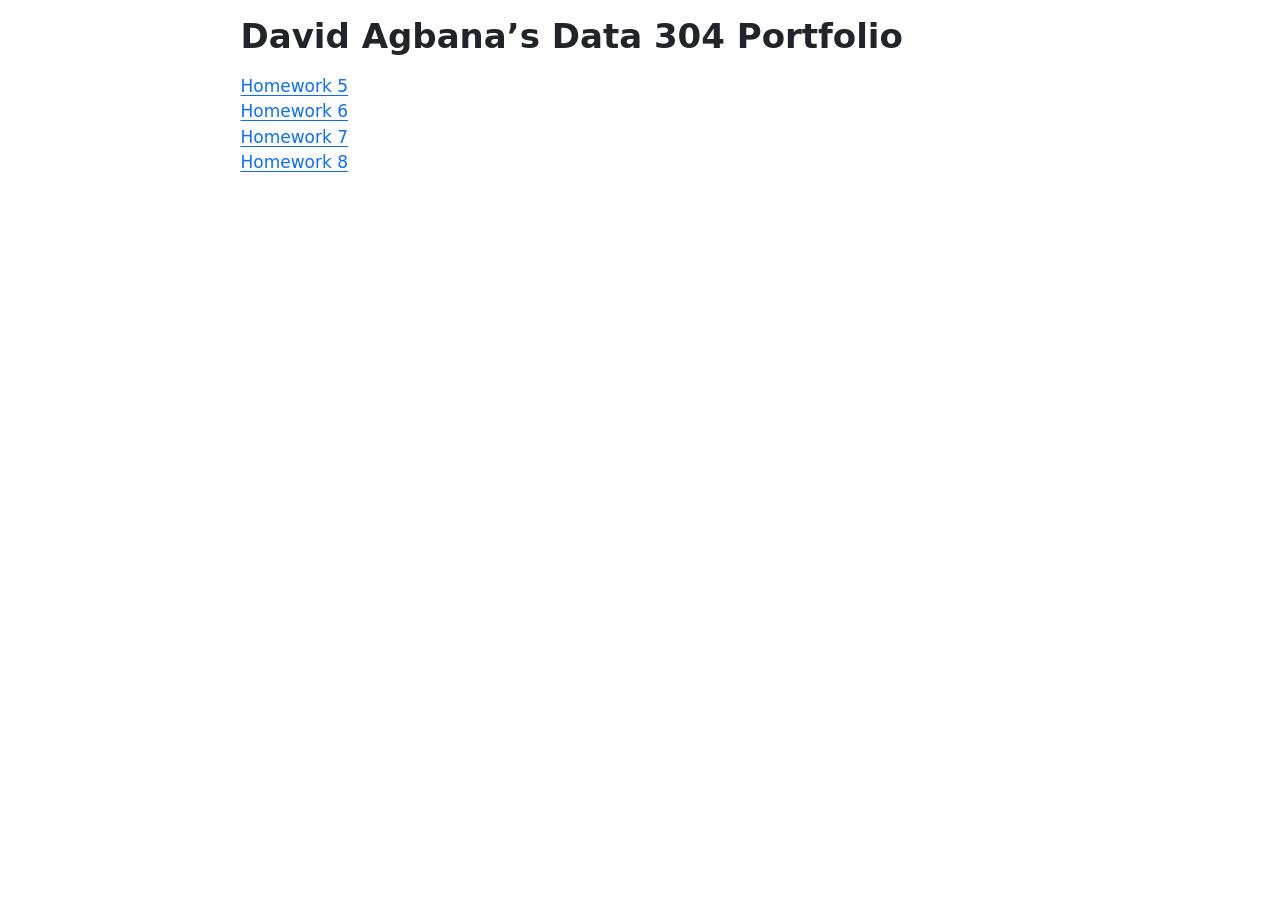
==== docs/index.html @ ab1d7ec3 "HW 8" ====
<!DOCTYPE html>
<html xmlns="http://www.w3.org/1999/xhtml" lang="en" xml:lang="en"><head>

<meta charset="utf-8">
<meta name="generator" content="quarto-1.7.32">

<meta name="viewport" content="width=device-width, initial-scale=1.0, user-scalable=yes">


<title>David Agbana’s Data 304 Portfolio</title>
<style>
code{white-space: pre-wrap;}
span.smallcaps{font-variant: small-caps;}
div.columns{display: flex; gap: min(4vw, 1.5em);}
div.column{flex: auto; overflow-x: auto;}
div.hanging-indent{margin-left: 1.5em; text-indent: -1.5em;}
ul.task-list{list-style: none;}
ul.task-list li input[type="checkbox"] {
width: 0.8em;
margin: 0 0.8em 0.2em -1em;  vertical-align: middle;
}
</style>


<script>/*!
 * clipboard.js v2.0.11
 * https://clipboardjs.com/
 *
 * Licensed MIT © Zeno Rocha
 */
!function(t,e){"object"==typeof exports&&"object"==typeof module?module.exports=e():"function"==typeof define&&define.amd?define([],e):"object"==typeof exports?exports.ClipboardJS=e():t.ClipboardJS=e()}(this,function(){return n={686:function(t,e,n){"use strict";n.d(e,{default:function(){return b}});var e=n(279),i=n.n(e),e=n(370),u=n.n(e),e=n(817),r=n.n(e);function c(t){try{return document.execCommand(t)}catch(t){return}}var a=function(t){t=r()(t);return c("cut"),t};function o(t,e){var n,o,t=(n=t,o="rtl"===document.documentElement.getAttribute("dir"),(t=document.createElement("textarea")).style.fontSize="12pt",t.style.border="0",t.style.padding="0",t.style.margin="0",t.style.position="absolute",t.style[o?"right":"left"]="-9999px",o=window.pageYOffset||document.documentElement.scrollTop,t.style.top="".concat(o,"px"),t.setAttribute("readonly",""),t.value=n,t);return e.container.appendChild(t),e=r()(t),c("copy"),t.remove(),e}var f=function(t){var e=1<arguments.length&&void 0!==arguments[1]?arguments[1]:{container:document.body},n="";return"string"==typeof t?n=o(t,e):t instanceof HTMLInputElement&&!["text","search","url","tel","password"].includes(null==t?void 0:t.type)?n=o(t.value,e):(n=r()(t),c("copy")),n};function l(t){return(l="function"==typeof Symbol&&"symbol"==typeof Symbol.iterator?function(t){return typeof t}:function(t){return t&&"function"==typeof Symbol&&t.constructor===Symbol&&t!==Symbol.prototype?"symbol":typeof t})(t)}var s=function(){var t=0<arguments.length&&void 0!==arguments[0]?arguments[0]:{},e=t.action,n=void 0===e?"copy":e,o=t.container,e=t.target,t=t.text;if("copy"!==n&&"cut"!==n)throw new Error('Invalid "action" value, use either "copy" or "cut"');if(void 0!==e){if(!e||"object"!==l(e)||1!==e.nodeType)throw new Error('Invalid "target" value, use a valid Element');if("copy"===n&&e.hasAttribute("disabled"))throw new Error('Invalid "target" attribute. Please use "readonly" instead of "disabled" attribute');if("cut"===n&&(e.hasAttribute("readonly")||e.hasAttribute("disabled")))throw new Error('Invalid "target" attribute. You can\'t cut text from elements with "readonly" or "disabled" attributes')}return t?f(t,{container:o}):e?"cut"===n?a(e):f(e,{container:o}):void 0};function p(t){return(p="function"==typeof Symbol&&"symbol"==typeof Symbol.iterator?function(t){return typeof t}:function(t){return t&&"function"==typeof Symbol&&t.constructor===Symbol&&t!==Symbol.prototype?"symbol":typeof t})(t)}function d(t,e){for(var n=0;n<e.length;n++){var o=e[n];o.enumerable=o.enumerable||!1,o.configurable=!0,"value"in o&&(o.writable=!0),Object.defineProperty(t,o.key,o)}}function y(t,e){return(y=Object.setPrototypeOf||function(t,e){return t.__proto__=e,t})(t,e)}function h(n){var o=function(){if("undefined"==typeof Reflect||!Reflect.construct)return!1;if(Reflect.construct.sham)return!1;if("function"==typeof Proxy)return!0;try{return Date.prototype.toString.call(Reflect.construct(Date,[],function(){})),!0}catch(t){return!1}}();return function(){var t,e=v(n);return t=o?(t=v(this).constructor,Reflect.construct(e,arguments,t)):e.apply(this,arguments),e=this,!(t=t)||"object"!==p(t)&&"function"!=typeof t?function(t){if(void 0!==t)return t;throw new ReferenceError("this hasn't been initialised - super() hasn't been called")}(e):t}}function v(t){return(v=Object.setPrototypeOf?Object.getPrototypeOf:function(t){return t.__proto__||Object.getPrototypeOf(t)})(t)}function m(t,e){t="data-clipboard-".concat(t);if(e.hasAttribute(t))return e.getAttribute(t)}var b=function(){!function(t,e){if("function"!=typeof e&&null!==e)throw new TypeError("Super expression must either be null or a function");t.prototype=Object.create(e&&e.prototype,{constructor:{value:t,writable:!0,configurable:!0}}),e&&y(t,e)}(r,i());var t,e,n,o=h(r);function r(t,e){var n;return function(t){if(!(t instanceof r))throw new TypeError("Cannot call a class as a function")}(this),(n=o.call(this)).resolveOptions(e),n.listenClick(t),n}return t=r,n=[{key:"copy",value:function(t){var e=1<arguments.length&&void 0!==arguments[1]?arguments[1]:{container:document.body};return f(t,e)}},{key:"cut",value:function(t){return a(t)}},{key:"isSupported",value:function(){var t=0<arguments.length&&void 0!==arguments[0]?arguments[0]:["copy","cut"],t="string"==typeof t?[t]:t,e=!!document.queryCommandSupported;return t.forEach(function(t){e=e&&!!document.queryCommandSupported(t)}),e}}],(e=[{key:"resolveOptions",value:function(){var t=0<arguments.length&&void 0!==arguments[0]?arguments[0]:{};this.action="function"==typeof t.action?t.action:this.defaultAction,this.target="function"==typeof t.target?t.target:this.defaultTarget,this.text="function"==typeof t.text?t.text:this.defaultText,this.container="object"===p(t.container)?t.container:document.body}},{key:"listenClick",value:function(t){var e=this;this.listener=u()(t,"click",function(t){return e.onClick(t)})}},{key:"onClick",value:function(t){var e=t.delegateTarget||t.currentTarget,n=this.action(e)||"copy",t=s({action:n,container:this.container,target:this.target(e),text:this.text(e)});this.emit(t?"success":"error",{action:n,text:t,trigger:e,clearSelection:function(){e&&e.focus(),window.getSelection().removeAllRanges()}})}},{key:"defaultAction",value:function(t){return m("action",t)}},{key:"defaultTarget",value:function(t){t=m("target",t);if(t)return document.querySelector(t)}},{key:"defaultText",value:function(t){return m("text",t)}},{key:"destroy",value:function(){this.listener.destroy()}}])&&d(t.prototype,e),n&&d(t,n),r}()},828:function(t){var e;"undefined"==typeof Element||Element.prototype.matches||((e=Element.prototype).matches=e.matchesSelector||e.mozMatchesSelector||e.msMatchesSelector||e.oMatchesSelector||e.webkitMatchesSelector),t.exports=function(t,e){for(;t&&9!==t.nodeType;){if("function"==typeof t.matches&&t.matches(e))return t;t=t.parentNode}}},438:function(t,e,n){var u=n(828);function i(t,e,n,o,r){var i=function(e,n,t,o){return function(t){t.delegateTarget=u(t.target,n),t.delegateTarget&&o.call(e,t)}}.apply(this,arguments);return t.addEventListener(n,i,r),{destroy:function(){t.removeEventListener(n,i,r)}}}t.exports=function(t,e,n,o,r){return"function"==typeof t.addEventListener?i.apply(null,arguments):"function"==typeof n?i.bind(null,document).apply(null,arguments):("string"==typeof t&&(t=document.querySelectorAll(t)),Array.prototype.map.call(t,function(t){return i(t,e,n,o,r)}))}},879:function(t,n){n.node=function(t){return void 0!==t&&t instanceof HTMLElement&&1===t.nodeType},n.nodeList=function(t){var e=Object.prototype.toString.call(t);return void 0!==t&&("[object NodeList]"===e||"[object HTMLCollection]"===e)&&"length"in t&&(0===t.length||n.node(t[0]))},n.string=function(t){return"string"==typeof t||t instanceof String},n.fn=function(t){return"[object Function]"===Object.prototype.toString.call(t)}},370:function(t,e,n){var f=n(879),l=n(438);t.exports=function(t,e,n){if(!t&&!e&&!n)throw new Error("Missing required arguments");if(!f.string(e))throw new TypeError("Second argument must be a String");if(!f.fn(n))throw new TypeError("Third argument must be a Function");if(f.node(t))return c=e,a=n,(u=t).addEventListener(c,a),{destroy:function(){u.removeEventListener(c,a)}};if(f.nodeList(t))return o=t,r=e,i=n,Array.prototype.forEach.call(o,function(t){t.addEventListener(r,i)}),{destroy:function(){Array.prototype.forEach.call(o,function(t){t.removeEventListener(r,i)})}};if(f.string(t))return t=t,e=e,n=n,l(document.body,t,e,n);throw new TypeError("First argument must be a String, HTMLElement, HTMLCollection, or NodeList");var o,r,i,u,c,a}},817:function(t){t.exports=function(t){var e,n="SELECT"===t.nodeName?(t.focus(),t.value):"INPUT"===t.nodeName||"TEXTAREA"===t.nodeName?((e=t.hasAttribute("readonly"))||t.setAttribute("readonly",""),t.select(),t.setSelectionRange(0,t.value.length),e||t.removeAttribute("readonly"),t.value):(t.hasAttribute("contenteditable")&&t.focus(),n=window.getSelection(),(e=document.createRange()).selectNodeContents(t),n.removeAllRanges(),n.addRange(e),n.toString());return n}},279:function(t){function e(){}e.prototype={on:function(t,e,n){var o=this.e||(this.e={});return(o[t]||(o[t]=[])).push({fn:e,ctx:n}),this},once:function(t,e,n){var o=this;function r(){o.off(t,r),e.apply(n,arguments)}return r._=e,this.on(t,r,n)},emit:function(t){for(var e=[].slice.call(arguments,1),n=((this.e||(this.e={}))[t]||[]).slice(),o=0,r=n.length;o<r;o++)n[o].fn.apply(n[o].ctx,e);return this},off:function(t,e){var n=this.e||(this.e={}),o=n[t],r=[];if(o&&e)for(var i=0,u=o.length;i<u;i++)o[i].fn!==e&&o[i].fn._!==e&&r.push(o[i]);return r.length?n[t]=r:delete n[t],this}},t.exports=e,t.exports.TinyEmitter=e}},r={},o.n=function(t){var e=t&&t.__esModule?function(){return t.default}:function(){return t};return o.d(e,{a:e}),e},o.d=function(t,e){for(var n in e)o.o(e,n)&&!o.o(t,n)&&Object.defineProperty(t,n,{enumerable:!0,get:e[n]})},o.o=function(t,e){return Object.prototype.hasOwnProperty.call(t,e)},o(686).default;function o(t){if(r[t])return r[t].exports;var e=r[t]={exports:{}};return n[t](e,e.exports,o),e.exports}var n,r});</script>
<script src="[data-uri]" type="module"></script>
<script src="[data-uri]" type="module"></script>
<script>/**
 * @popperjs/core v2.11.7 - MIT License
 */

!function(e,t){"object"==typeof exports&&"undefined"!=typeof module?t(exports):"function"==typeof define&&define.amd?define(["exports"],t):t((e="undefined"!=typeof globalThis?globalThis:e||self).Popper={})}(this,(function(e){"use strict";function t(e){if(null==e)return window;if("[object Window]"!==e.toString()){var t=e.ownerDocument;return t&&t.defaultView||window}return e}function n(e){return e instanceof t(e).Element||e instanceof Element}function r(e){return e instanceof t(e).HTMLElement||e instanceof HTMLElement}function o(e){return"undefined"!=typeof ShadowRoot&&(e instanceof t(e).ShadowRoot||e instanceof ShadowRoot)}var i=Math.max,a=Math.min,s=Math.round;function f(){var e=navigator.userAgentData;return null!=e&&e.brands&&Array.isArray(e.brands)?e.brands.map((function(e){return e.brand+"/"+e.version})).join(" "):navigator.userAgent}function c(){return!/^((?!chrome|android).)*safari/i.test(f())}function p(e,o,i){void 0===o&&(o=!1),void 0===i&&(i=!1);var a=e.getBoundingClientRect(),f=1,p=1;o&&r(e)&&(f=e.offsetWidth>0&&s(a.width)/e.offsetWidth||1,p=e.offsetHeight>0&&s(a.height)/e.offsetHeight||1);var u=(n(e)?t(e):window).visualViewport,l=!c()&&i,d=(a.left+(l&&u?u.offsetLeft:0))/f,h=(a.top+(l&&u?u.offsetTop:0))/p,m=a.width/f,v=a.height/p;return{width:m,height:v,top:h,right:d+m,bottom:h+v,left:d,x:d,y:h}}function u(e){var n=t(e);return{scrollLeft:n.pageXOffset,scrollTop:n.pageYOffset}}function l(e){return e?(e.nodeName||"").toLowerCase():null}function d(e){return((n(e)?e.ownerDocument:e.document)||window.document).documentElement}function h(e){return p(d(e)).left+u(e).scrollLeft}function m(e){return t(e).getComputedStyle(e)}function v(e){var t=m(e),n=t.overflow,r=t.overflowX,o=t.overflowY;return/auto|scroll|overlay|hidden/.test(n+o+r)}function y(e,n,o){void 0===o&&(o=!1);var i,a,f=r(n),c=r(n)&&function(e){var t=e.getBoundingClientRect(),n=s(t.width)/e.offsetWidth||1,r=s(t.height)/e.offsetHeight||1;return 1!==n||1!==r}(n),m=d(n),y=p(e,c,o),g={scrollLeft:0,scrollTop:0},b={x:0,y:0};return(f||!f&&!o)&&(("body"!==l(n)||v(m))&&(g=(i=n)!==t(i)&&r(i)?{scrollLeft:(a=i).scrollLeft,scrollTop:a.scrollTop}:u(i)),r(n)?((b=p(n,!0)).x+=n.clientLeft,b.y+=n.clientTop):m&&(b.x=h(m))),{x:y.left+g.scrollLeft-b.x,y:y.top+g.scrollTop-b.y,width:y.width,height:y.height}}function g(e){var t=p(e),n=e.offsetWidth,r=e.offsetHeight;return Math.abs(t.width-n)<=1&&(n=t.width),Math.abs(t.height-r)<=1&&(r=t.height),{x:e.offsetLeft,y:e.offsetTop,width:n,height:r}}function b(e){return"html"===l(e)?e:e.assignedSlot||e.parentNode||(o(e)?e.host:null)||d(e)}function x(e){return["html","body","#document"].indexOf(l(e))>=0?e.ownerDocument.body:r(e)&&v(e)?e:x(b(e))}function w(e,n){var r;void 0===n&&(n=[]);var o=x(e),i=o===(null==(r=e.ownerDocument)?void 0:r.body),a=t(o),s=i?[a].concat(a.visualViewport||[],v(o)?o:[]):o,f=n.concat(s);return i?f:f.concat(w(b(s)))}function O(e){return["table","td","th"].indexOf(l(e))>=0}function j(e){return r(e)&&"fixed"!==m(e).position?e.offsetParent:null}function E(e){for(var n=t(e),i=j(e);i&&O(i)&&"static"===m(i).position;)i=j(i);return i&&("html"===l(i)||"body"===l(i)&&"static"===m(i).position)?n:i||function(e){var t=/firefox/i.test(f());if(/Trident/i.test(f())&&r(e)&&"fixed"===m(e).position)return null;var n=b(e);for(o(n)&&(n=n.host);r(n)&&["html","body"].indexOf(l(n))<0;){var i=m(n);if("none"!==i.transform||"none"!==i.perspective||"paint"===i.contain||-1!==["transform","perspective"].indexOf(i.willChange)||t&&"filter"===i.willChange||t&&i.filter&&"none"!==i.filter)return n;n=n.parentNode}return null}(e)||n}var D="top",A="bottom",L="right",P="left",M="auto",k=[D,A,L,P],W="start",B="end",H="viewport",T="popper",R=k.reduce((function(e,t){return e.concat([t+"-"+W,t+"-"+B])}),[]),S=[].concat(k,[M]).reduce((function(e,t){return e.concat([t,t+"-"+W,t+"-"+B])}),[]),V=["beforeRead","read","afterRead","beforeMain","main","afterMain","beforeWrite","write","afterWrite"];function q(e){var t=new Map,n=new Set,r=[];function o(e){n.add(e.name),[].concat(e.requires||[],e.requiresIfExists||[]).forEach((function(e){if(!n.has(e)){var r=t.get(e);r&&o(r)}})),r.push(e)}return e.forEach((function(e){t.set(e.name,e)})),e.forEach((function(e){n.has(e.name)||o(e)})),r}function C(e){return e.split("-")[0]}function N(e,t){var n=t.getRootNode&&t.getRootNode();if(e.contains(t))return!0;if(n&&o(n)){var r=t;do{if(r&&e.isSameNode(r))return!0;r=r.parentNode||r.host}while(r)}return!1}function I(e){return Object.assign({},e,{left:e.x,top:e.y,right:e.x+e.width,bottom:e.y+e.height})}function _(e,r,o){return r===H?I(function(e,n){var r=t(e),o=d(e),i=r.visualViewport,a=o.clientWidth,s=o.clientHeight,f=0,p=0;if(i){a=i.width,s=i.height;var u=c();(u||!u&&"fixed"===n)&&(f=i.offsetLeft,p=i.offsetTop)}return{width:a,height:s,x:f+h(e),y:p}}(e,o)):n(r)?function(e,t){var n=p(e,!1,"fixed"===t);return n.top=n.top+e.clientTop,n.left=n.left+e.clientLeft,n.bottom=n.top+e.clientHeight,n.right=n.left+e.clientWidth,n.width=e.clientWidth,n.height=e.clientHeight,n.x=n.left,n.y=n.top,n}(r,o):I(function(e){var t,n=d(e),r=u(e),o=null==(t=e.ownerDocument)?void 0:t.body,a=i(n.scrollWidth,n.clientWidth,o?o.scrollWidth:0,o?o.clientWidth:0),s=i(n.scrollHeight,n.clientHeight,o?o.scrollHeight:0,o?o.clientHeight:0),f=-r.scrollLeft+h(e),c=-r.scrollTop;return"rtl"===m(o||n).direction&&(f+=i(n.clientWidth,o?o.clientWidth:0)-a),{width:a,height:s,x:f,y:c}}(d(e)))}function F(e,t,o,s){var f="clippingParents"===t?function(e){var t=w(b(e)),o=["absolute","fixed"].indexOf(m(e).position)>=0&&r(e)?E(e):e;return n(o)?t.filter((function(e){return n(e)&&N(e,o)&&"body"!==l(e)})):[]}(e):[].concat(t),c=[].concat(f,[o]),p=c[0],u=c.reduce((function(t,n){var r=_(e,n,s);return t.top=i(r.top,t.top),t.right=a(r.right,t.right),t.bottom=a(r.bottom,t.bottom),t.left=i(r.left,t.left),t}),_(e,p,s));return u.width=u.right-u.left,u.height=u.bottom-u.top,u.x=u.left,u.y=u.top,u}function U(e){return e.split("-")[1]}function z(e){return["top","bottom"].indexOf(e)>=0?"x":"y"}function X(e){var t,n=e.reference,r=e.element,o=e.placement,i=o?C(o):null,a=o?U(o):null,s=n.x+n.width/2-r.width/2,f=n.y+n.height/2-r.height/2;switch(i){case D:t={x:s,y:n.y-r.height};break;case A:t={x:s,y:n.y+n.height};break;case L:t={x:n.x+n.width,y:f};break;case P:t={x:n.x-r.width,y:f};break;default:t={x:n.x,y:n.y}}var c=i?z(i):null;if(null!=c){var p="y"===c?"height":"width";switch(a){case W:t[c]=t[c]-(n[p]/2-r[p]/2);break;case B:t[c]=t[c]+(n[p]/2-r[p]/2)}}return t}function Y(e){return Object.assign({},{top:0,right:0,bottom:0,left:0},e)}function G(e,t){return t.reduce((function(t,n){return t[n]=e,t}),{})}function J(e,t){void 0===t&&(t={});var r=t,o=r.placement,i=void 0===o?e.placement:o,a=r.strategy,s=void 0===a?e.strategy:a,f=r.boundary,c=void 0===f?"clippingParents":f,u=r.rootBoundary,l=void 0===u?H:u,h=r.elementContext,m=void 0===h?T:h,v=r.altBoundary,y=void 0!==v&&v,g=r.padding,b=void 0===g?0:g,x=Y("number"!=typeof b?b:G(b,k)),w=m===T?"reference":T,O=e.rects.popper,j=e.elements[y?w:m],E=F(n(j)?j:j.contextElement||d(e.elements.popper),c,l,s),P=p(e.elements.reference),M=X({reference:P,element:O,strategy:"absolute",placement:i}),W=I(Object.assign({},O,M)),B=m===T?W:P,R={top:E.top-B.top+x.top,bottom:B.bottom-E.bottom+x.bottom,left:E.left-B.left+x.left,right:B.right-E.right+x.right},S=e.modifiersData.offset;if(m===T&&S){var V=S[i];Object.keys(R).forEach((function(e){var t=[L,A].indexOf(e)>=0?1:-1,n=[D,A].indexOf(e)>=0?"y":"x";R[e]+=V[n]*t}))}return R}var K={placement:"bottom",modifiers:[],strategy:"absolute"};function Q(){for(var e=arguments.length,t=new Array(e),n=0;n<e;n++)t[n]=arguments[n];return!t.some((function(e){return!(e&&"function"==typeof e.getBoundingClientRect)}))}function Z(e){void 0===e&&(e={});var t=e,r=t.defaultModifiers,o=void 0===r?[]:r,i=t.defaultOptions,a=void 0===i?K:i;return function(e,t,r){void 0===r&&(r=a);var i,s,f={placement:"bottom",orderedModifiers:[],options:Object.assign({},K,a),modifiersData:{},elements:{reference:e,popper:t},attributes:{},styles:{}},c=[],p=!1,u={state:f,setOptions:function(r){var i="function"==typeof r?r(f.options):r;l(),f.options=Object.assign({},a,f.options,i),f.scrollParents={reference:n(e)?w(e):e.contextElement?w(e.contextElement):[],popper:w(t)};var s,p,d=function(e){var t=q(e);return V.reduce((function(e,n){return e.concat(t.filter((function(e){return e.phase===n})))}),[])}((s=[].concat(o,f.options.modifiers),p=s.reduce((function(e,t){var n=e[t.name];return e[t.name]=n?Object.assign({},n,t,{options:Object.assign({},n.options,t.options),data:Object.assign({},n.data,t.data)}):t,e}),{}),Object.keys(p).map((function(e){return p[e]}))));return f.orderedModifiers=d.filter((function(e){return e.enabled})),f.orderedModifiers.forEach((function(e){var t=e.name,n=e.options,r=void 0===n?{}:n,o=e.effect;if("function"==typeof o){var i=o({state:f,name:t,instance:u,options:r}),a=function(){};c.push(i||a)}})),u.update()},forceUpdate:function(){if(!p){var e=f.elements,t=e.reference,n=e.popper;if(Q(t,n)){f.rects={reference:y(t,E(n),"fixed"===f.options.strategy),popper:g(n)},f.reset=!1,f.placement=f.options.placement,f.orderedModifiers.forEach((function(e){return f.modifiersData[e.name]=Object.assign({},e.data)}));for(var r=0;r<f.orderedModifiers.length;r++)if(!0!==f.reset){var o=f.orderedModifiers[r],i=o.fn,a=o.options,s=void 0===a?{}:a,c=o.name;"function"==typeof i&&(f=i({state:f,options:s,name:c,instance:u})||f)}else f.reset=!1,r=-1}}},update:(i=function(){return new Promise((function(e){u.forceUpdate(),e(f)}))},function(){return s||(s=new Promise((function(e){Promise.resolve().then((function(){s=void 0,e(i())}))}))),s}),destroy:function(){l(),p=!0}};if(!Q(e,t))return u;function l(){c.forEach((function(e){return e()})),c=[]}return u.setOptions(r).then((function(e){!p&&r.onFirstUpdate&&r.onFirstUpdate(e)})),u}}var $={passive:!0};var ee={name:"eventListeners",enabled:!0,phase:"write",fn:function(){},effect:function(e){var n=e.state,r=e.instance,o=e.options,i=o.scroll,a=void 0===i||i,s=o.resize,f=void 0===s||s,c=t(n.elements.popper),p=[].concat(n.scrollParents.reference,n.scrollParents.popper);return a&&p.forEach((function(e){e.addEventListener("scroll",r.update,$)})),f&&c.addEventListener("resize",r.update,$),function(){a&&p.forEach((function(e){e.removeEventListener("scroll",r.update,$)})),f&&c.removeEventListener("resize",r.update,$)}},data:{}};var te={name:"popperOffsets",enabled:!0,phase:"read",fn:function(e){var t=e.state,n=e.name;t.modifiersData[n]=X({reference:t.rects.reference,element:t.rects.popper,strategy:"absolute",placement:t.placement})},data:{}},ne={top:"auto",right:"auto",bottom:"auto",left:"auto"};function re(e){var n,r=e.popper,o=e.popperRect,i=e.placement,a=e.variation,f=e.offsets,c=e.position,p=e.gpuAcceleration,u=e.adaptive,l=e.roundOffsets,h=e.isFixed,v=f.x,y=void 0===v?0:v,g=f.y,b=void 0===g?0:g,x="function"==typeof l?l({x:y,y:b}):{x:y,y:b};y=x.x,b=x.y;var w=f.hasOwnProperty("x"),O=f.hasOwnProperty("y"),j=P,M=D,k=window;if(u){var W=E(r),H="clientHeight",T="clientWidth";if(W===t(r)&&"static"!==m(W=d(r)).position&&"absolute"===c&&(H="scrollHeight",T="scrollWidth"),W=W,i===D||(i===P||i===L)&&a===B)M=A,b-=(h&&W===k&&k.visualViewport?k.visualViewport.height:W[H])-o.height,b*=p?1:-1;if(i===P||(i===D||i===A)&&a===B)j=L,y-=(h&&W===k&&k.visualViewport?k.visualViewport.width:W[T])-o.width,y*=p?1:-1}var R,S=Object.assign({position:c},u&&ne),V=!0===l?function(e,t){var n=e.x,r=e.y,o=t.devicePixelRatio||1;return{x:s(n*o)/o||0,y:s(r*o)/o||0}}({x:y,y:b},t(r)):{x:y,y:b};return y=V.x,b=V.y,p?Object.assign({},S,((R={})[M]=O?"0":"",R[j]=w?"0":"",R.transform=(k.devicePixelRatio||1)<=1?"translate("+y+"px, "+b+"px)":"translate3d("+y+"px, "+b+"px, 0)",R)):Object.assign({},S,((n={})[M]=O?b+"px":"",n[j]=w?y+"px":"",n.transform="",n))}var oe={name:"computeStyles",enabled:!0,phase:"beforeWrite",fn:function(e){var t=e.state,n=e.options,r=n.gpuAcceleration,o=void 0===r||r,i=n.adaptive,a=void 0===i||i,s=n.roundOffsets,f=void 0===s||s,c={placement:C(t.placement),variation:U(t.placement),popper:t.elements.popper,popperRect:t.rects.popper,gpuAcceleration:o,isFixed:"fixed"===t.options.strategy};null!=t.modifiersData.popperOffsets&&(t.styles.popper=Object.assign({},t.styles.popper,re(Object.assign({},c,{offsets:t.modifiersData.popperOffsets,position:t.options.strategy,adaptive:a,roundOffsets:f})))),null!=t.modifiersData.arrow&&(t.styles.arrow=Object.assign({},t.styles.arrow,re(Object.assign({},c,{offsets:t.modifiersData.arrow,position:"absolute",adaptive:!1,roundOffsets:f})))),t.attributes.popper=Object.assign({},t.attributes.popper,{"data-popper-placement":t.placement})},data:{}};var ie={name:"applyStyles",enabled:!0,phase:"write",fn:function(e){var t=e.state;Object.keys(t.elements).forEach((function(e){var n=t.styles[e]||{},o=t.attributes[e]||{},i=t.elements[e];r(i)&&l(i)&&(Object.assign(i.style,n),Object.keys(o).forEach((function(e){var t=o[e];!1===t?i.removeAttribute(e):i.setAttribute(e,!0===t?"":t)})))}))},effect:function(e){var t=e.state,n={popper:{position:t.options.strategy,left:"0",top:"0",margin:"0"},arrow:{position:"absolute"},reference:{}};return Object.assign(t.elements.popper.style,n.popper),t.styles=n,t.elements.arrow&&Object.assign(t.elements.arrow.style,n.arrow),function(){Object.keys(t.elements).forEach((function(e){var o=t.elements[e],i=t.attributes[e]||{},a=Object.keys(t.styles.hasOwnProperty(e)?t.styles[e]:n[e]).reduce((function(e,t){return e[t]="",e}),{});r(o)&&l(o)&&(Object.assign(o.style,a),Object.keys(i).forEach((function(e){o.removeAttribute(e)})))}))}},requires:["computeStyles"]};var ae={name:"offset",enabled:!0,phase:"main",requires:["popperOffsets"],fn:function(e){var t=e.state,n=e.options,r=e.name,o=n.offset,i=void 0===o?[0,0]:o,a=S.reduce((function(e,n){return e[n]=function(e,t,n){var r=C(e),o=[P,D].indexOf(r)>=0?-1:1,i="function"==typeof n?n(Object.assign({},t,{placement:e})):n,a=i[0],s=i[1];return a=a||0,s=(s||0)*o,[P,L].indexOf(r)>=0?{x:s,y:a}:{x:a,y:s}}(n,t.rects,i),e}),{}),s=a[t.placement],f=s.x,c=s.y;null!=t.modifiersData.popperOffsets&&(t.modifiersData.popperOffsets.x+=f,t.modifiersData.popperOffsets.y+=c),t.modifiersData[r]=a}},se={left:"right",right:"left",bottom:"top",top:"bottom"};function fe(e){return e.replace(/left|right|bottom|top/g,(function(e){return se[e]}))}var ce={start:"end",end:"start"};function pe(e){return e.replace(/start|end/g,(function(e){return ce[e]}))}function ue(e,t){void 0===t&&(t={});var n=t,r=n.placement,o=n.boundary,i=n.rootBoundary,a=n.padding,s=n.flipVariations,f=n.allowedAutoPlacements,c=void 0===f?S:f,p=U(r),u=p?s?R:R.filter((function(e){return U(e)===p})):k,l=u.filter((function(e){return c.indexOf(e)>=0}));0===l.length&&(l=u);var d=l.reduce((function(t,n){return t[n]=J(e,{placement:n,boundary:o,rootBoundary:i,padding:a})[C(n)],t}),{});return Object.keys(d).sort((function(e,t){return d[e]-d[t]}))}var le={name:"flip",enabled:!0,phase:"main",fn:function(e){var t=e.state,n=e.options,r=e.name;if(!t.modifiersData[r]._skip){for(var o=n.mainAxis,i=void 0===o||o,a=n.altAxis,s=void 0===a||a,f=n.fallbackPlacements,c=n.padding,p=n.boundary,u=n.rootBoundary,l=n.altBoundary,d=n.flipVariations,h=void 0===d||d,m=n.allowedAutoPlacements,v=t.options.placement,y=C(v),g=f||(y===v||!h?[fe(v)]:function(e){if(C(e)===M)return[];var t=fe(e);return[pe(e),t,pe(t)]}(v)),b=[v].concat(g).reduce((function(e,n){return e.concat(C(n)===M?ue(t,{placement:n,boundary:p,rootBoundary:u,padding:c,flipVariations:h,allowedAutoPlacements:m}):n)}),[]),x=t.rects.reference,w=t.rects.popper,O=new Map,j=!0,E=b[0],k=0;k<b.length;k++){var B=b[k],H=C(B),T=U(B)===W,R=[D,A].indexOf(H)>=0,S=R?"width":"height",V=J(t,{placement:B,boundary:p,rootBoundary:u,altBoundary:l,padding:c}),q=R?T?L:P:T?A:D;x[S]>w[S]&&(q=fe(q));var N=fe(q),I=[];if(i&&I.push(V[H]<=0),s&&I.push(V[q]<=0,V[N]<=0),I.every((function(e){return e}))){E=B,j=!1;break}O.set(B,I)}if(j)for(var _=function(e){var t=b.find((function(t){var n=O.get(t);if(n)return n.slice(0,e).every((function(e){return e}))}));if(t)return E=t,"break"},F=h?3:1;F>0;F--){if("break"===_(F))break}t.placement!==E&&(t.modifiersData[r]._skip=!0,t.placement=E,t.reset=!0)}},requiresIfExists:["offset"],data:{_skip:!1}};function de(e,t,n){return i(e,a(t,n))}var he={name:"preventOverflow",enabled:!0,phase:"main",fn:function(e){var t=e.state,n=e.options,r=e.name,o=n.mainAxis,s=void 0===o||o,f=n.altAxis,c=void 0!==f&&f,p=n.boundary,u=n.rootBoundary,l=n.altBoundary,d=n.padding,h=n.tether,m=void 0===h||h,v=n.tetherOffset,y=void 0===v?0:v,b=J(t,{boundary:p,rootBoundary:u,padding:d,altBoundary:l}),x=C(t.placement),w=U(t.placement),O=!w,j=z(x),M="x"===j?"y":"x",k=t.modifiersData.popperOffsets,B=t.rects.reference,H=t.rects.popper,T="function"==typeof y?y(Object.assign({},t.rects,{placement:t.placement})):y,R="number"==typeof T?{mainAxis:T,altAxis:T}:Object.assign({mainAxis:0,altAxis:0},T),S=t.modifiersData.offset?t.modifiersData.offset[t.placement]:null,V={x:0,y:0};if(k){if(s){var q,N="y"===j?D:P,I="y"===j?A:L,_="y"===j?"height":"width",F=k[j],X=F+b[N],Y=F-b[I],G=m?-H[_]/2:0,K=w===W?B[_]:H[_],Q=w===W?-H[_]:-B[_],Z=t.elements.arrow,$=m&&Z?g(Z):{width:0,height:0},ee=t.modifiersData["arrow#persistent"]?t.modifiersData["arrow#persistent"].padding:{top:0,right:0,bottom:0,left:0},te=ee[N],ne=ee[I],re=de(0,B[_],$[_]),oe=O?B[_]/2-G-re-te-R.mainAxis:K-re-te-R.mainAxis,ie=O?-B[_]/2+G+re+ne+R.mainAxis:Q+re+ne+R.mainAxis,ae=t.elements.arrow&&E(t.elements.arrow),se=ae?"y"===j?ae.clientTop||0:ae.clientLeft||0:0,fe=null!=(q=null==S?void 0:S[j])?q:0,ce=F+ie-fe,pe=de(m?a(X,F+oe-fe-se):X,F,m?i(Y,ce):Y);k[j]=pe,V[j]=pe-F}if(c){var ue,le="x"===j?D:P,he="x"===j?A:L,me=k[M],ve="y"===M?"height":"width",ye=me+b[le],ge=me-b[he],be=-1!==[D,P].indexOf(x),xe=null!=(ue=null==S?void 0:S[M])?ue:0,we=be?ye:me-B[ve]-H[ve]-xe+R.altAxis,Oe=be?me+B[ve]+H[ve]-xe-R.altAxis:ge,je=m&&be?function(e,t,n){var r=de(e,t,n);return r>n?n:r}(we,me,Oe):de(m?we:ye,me,m?Oe:ge);k[M]=je,V[M]=je-me}t.modifiersData[r]=V}},requiresIfExists:["offset"]};var me={name:"arrow",enabled:!0,phase:"main",fn:function(e){var t,n=e.state,r=e.name,o=e.options,i=n.elements.arrow,a=n.modifiersData.popperOffsets,s=C(n.placement),f=z(s),c=[P,L].indexOf(s)>=0?"height":"width";if(i&&a){var p=function(e,t){return Y("number"!=typeof(e="function"==typeof e?e(Object.assign({},t.rects,{placement:t.placement})):e)?e:G(e,k))}(o.padding,n),u=g(i),l="y"===f?D:P,d="y"===f?A:L,h=n.rects.reference[c]+n.rects.reference[f]-a[f]-n.rects.popper[c],m=a[f]-n.rects.reference[f],v=E(i),y=v?"y"===f?v.clientHeight||0:v.clientWidth||0:0,b=h/2-m/2,x=p[l],w=y-u[c]-p[d],O=y/2-u[c]/2+b,j=de(x,O,w),M=f;n.modifiersData[r]=((t={})[M]=j,t.centerOffset=j-O,t)}},effect:function(e){var t=e.state,n=e.options.element,r=void 0===n?"[data-popper-arrow]":n;null!=r&&("string"!=typeof r||(r=t.elements.popper.querySelector(r)))&&N(t.elements.popper,r)&&(t.elements.arrow=r)},requires:["popperOffsets"],requiresIfExists:["preventOverflow"]};function ve(e,t,n){return void 0===n&&(n={x:0,y:0}),{top:e.top-t.height-n.y,right:e.right-t.width+n.x,bottom:e.bottom-t.height+n.y,left:e.left-t.width-n.x}}function ye(e){return[D,L,A,P].some((function(t){return e[t]>=0}))}var ge={name:"hide",enabled:!0,phase:"main",requiresIfExists:["preventOverflow"],fn:function(e){var t=e.state,n=e.name,r=t.rects.reference,o=t.rects.popper,i=t.modifiersData.preventOverflow,a=J(t,{elementContext:"reference"}),s=J(t,{altBoundary:!0}),f=ve(a,r),c=ve(s,o,i),p=ye(f),u=ye(c);t.modifiersData[n]={referenceClippingOffsets:f,popperEscapeOffsets:c,isReferenceHidden:p,hasPopperEscaped:u},t.attributes.popper=Object.assign({},t.attributes.popper,{"data-popper-reference-hidden":p,"data-popper-escaped":u})}},be=Z({defaultModifiers:[ee,te,oe,ie]}),xe=[ee,te,oe,ie,ae,le,he,me,ge],we=Z({defaultModifiers:xe});e.applyStyles=ie,e.arrow=me,e.computeStyles=oe,e.createPopper=we,e.createPopperLite=be,e.defaultModifiers=xe,e.detectOverflow=J,e.eventListeners=ee,e.flip=le,e.hide=ge,e.offset=ae,e.popperGenerator=Z,e.popperOffsets=te,e.preventOverflow=he,Object.defineProperty(e,"__esModule",{value:!0})}));

</script>
<script>!function(e,t){"object"==typeof exports&&"undefined"!=typeof module?module.exports=t(require("@popperjs/core")):"function"==typeof define&&define.amd?define(["@popperjs/core"],t):(e=e||self).tippy=t(e.Popper)}(this,(function(e){"use strict";var t={passive:!0,capture:!0},n=function(){return document.body};function r(e,t,n){if(Array.isArray(e)){var r=e[t];return null==r?Array.isArray(n)?n[t]:n:r}return e}function o(e,t){var n={}.toString.call(e);return 0===n.indexOf("[object")&&n.indexOf(t+"]")>-1}function i(e,t){return"function"==typeof e?e.apply(void 0,t):e}function a(e,t){return 0===t?e:function(r){clearTimeout(n),n=setTimeout((function(){e(r)}),t)};var n}function s(e,t){var n=Object.assign({},e);return t.forEach((function(e){delete n[e]})),n}function u(e){return[].concat(e)}function c(e,t){-1===e.indexOf(t)&&e.push(t)}function p(e){return e.split("-")[0]}function f(e){return[].slice.call(e)}function l(e){return Object.keys(e).reduce((function(t,n){return void 0!==e[n]&&(t[n]=e[n]),t}),{})}function d(){return document.createElement("div")}function v(e){return["Element","Fragment"].some((function(t){return o(e,t)}))}function m(e){return o(e,"MouseEvent")}function g(e){return!(!e||!e._tippy||e._tippy.reference!==e)}function h(e){return v(e)?[e]:function(e){return o(e,"NodeList")}(e)?f(e):Array.isArray(e)?e:f(document.querySelectorAll(e))}function b(e,t){e.forEach((function(e){e&&(e.style.transitionDuration=t+"ms")}))}function y(e,t){e.forEach((function(e){e&&e.setAttribute("data-state",t)}))}function w(e){var t,n=u(e)[0];return null!=n&&null!=(t=n.ownerDocument)&&t.body?n.ownerDocument:document}function E(e,t,n){var r=t+"EventListener";["transitionend","webkitTransitionEnd"].forEach((function(t){e[r](t,n)}))}function O(e,t){for(var n=t;n;){var r;if(e.contains(n))return!0;n=null==n.getRootNode||null==(r=n.getRootNode())?void 0:r.host}return!1}var x={isTouch:!1},C=0;function T(){x.isTouch||(x.isTouch=!0,window.performance&&document.addEventListener("mousemove",A))}function A(){var e=performance.now();e-C<20&&(x.isTouch=!1,document.removeEventListener("mousemove",A)),C=e}function L(){var e=document.activeElement;if(g(e)){var t=e._tippy;e.blur&&!t.state.isVisible&&e.blur()}}var D=!!("undefined"!=typeof window&&"undefined"!=typeof document)&&!!window.msCrypto,R=Object.assign({appendTo:n,aria:{content:"auto",expanded:"auto"},delay:0,duration:[300,250],getReferenceClientRect:null,hideOnClick:!0,ignoreAttributes:!1,interactive:!1,interactiveBorder:2,interactiveDebounce:0,moveTransition:"",offset:[0,10],onAfterUpdate:function(){},onBeforeUpdate:function(){},onCreate:function(){},onDestroy:function(){},onHidden:function(){},onHide:function(){},onMount:function(){},onShow:function(){},onShown:function(){},onTrigger:function(){},onUntrigger:function(){},onClickOutside:function(){},placement:"top",plugins:[],popperOptions:{},render:null,showOnCreate:!1,touch:!0,trigger:"mouseenter focus",triggerTarget:null},{animateFill:!1,followCursor:!1,inlinePositioning:!1,sticky:!1},{allowHTML:!1,animation:"fade",arrow:!0,content:"",inertia:!1,maxWidth:350,role:"tooltip",theme:"",zIndex:9999}),k=Object.keys(R);function P(e){var t=(e.plugins||[]).reduce((function(t,n){var r,o=n.name,i=n.defaultValue;o&&(t[o]=void 0!==e[o]?e[o]:null!=(r=R[o])?r:i);return t}),{});return Object.assign({},e,t)}function j(e,t){var n=Object.assign({},t,{content:i(t.content,[e])},t.ignoreAttributes?{}:function(e,t){return(t?Object.keys(P(Object.assign({},R,{plugins:t}))):k).reduce((function(t,n){var r=(e.getAttribute("data-tippy-"+n)||"").trim();if(!r)return t;if("content"===n)t[n]=r;else try{t[n]=JSON.parse(r)}catch(e){t[n]=r}return t}),{})}(e,t.plugins));return n.aria=Object.assign({},R.aria,n.aria),n.aria={expanded:"auto"===n.aria.expanded?t.interactive:n.aria.expanded,content:"auto"===n.aria.content?t.interactive?null:"describedby":n.aria.content},n}function M(e,t){e.innerHTML=t}function V(e){var t=d();return!0===e?t.className="tippy-arrow":(t.className="tippy-svg-arrow",v(e)?t.appendChild(e):M(t,e)),t}function I(e,t){v(t.content)?(M(e,""),e.appendChild(t.content)):"function"!=typeof t.content&&(t.allowHTML?M(e,t.content):e.textContent=t.content)}function S(e){var t=e.firstElementChild,n=f(t.children);return{box:t,content:n.find((function(e){return e.classList.contains("tippy-content")})),arrow:n.find((function(e){return e.classList.contains("tippy-arrow")||e.classList.contains("tippy-svg-arrow")})),backdrop:n.find((function(e){return e.classList.contains("tippy-backdrop")}))}}function N(e){var t=d(),n=d();n.className="tippy-box",n.setAttribute("data-state","hidden"),n.setAttribute("tabindex","-1");var r=d();function o(n,r){var o=S(t),i=o.box,a=o.content,s=o.arrow;r.theme?i.setAttribute("data-theme",r.theme):i.removeAttribute("data-theme"),"string"==typeof r.animation?i.setAttribute("data-animation",r.animation):i.removeAttribute("data-animation"),r.inertia?i.setAttribute("data-inertia",""):i.removeAttribute("data-inertia"),i.style.maxWidth="number"==typeof r.maxWidth?r.maxWidth+"px":r.maxWidth,r.role?i.setAttribute("role",r.role):i.removeAttribute("role"),n.content===r.content&&n.allowHTML===r.allowHTML||I(a,e.props),r.arrow?s?n.arrow!==r.arrow&&(i.removeChild(s),i.appendChild(V(r.arrow))):i.appendChild(V(r.arrow)):s&&i.removeChild(s)}return r.className="tippy-content",r.setAttribute("data-state","hidden"),I(r,e.props),t.appendChild(n),n.appendChild(r),o(e.props,e.props),{popper:t,onUpdate:o}}N.$$tippy=!0;var B=1,H=[],U=[];function _(o,s){var v,g,h,C,T,A,L,k,M=j(o,Object.assign({},R,P(l(s)))),V=!1,I=!1,N=!1,_=!1,F=[],W=a(we,M.interactiveDebounce),X=B++,Y=(k=M.plugins).filter((function(e,t){return k.indexOf(e)===t})),$={id:X,reference:o,popper:d(),popperInstance:null,props:M,state:{isEnabled:!0,isVisible:!1,isDestroyed:!1,isMounted:!1,isShown:!1},plugins:Y,clearDelayTimeouts:function(){clearTimeout(v),clearTimeout(g),cancelAnimationFrame(h)},setProps:function(e){if($.state.isDestroyed)return;ae("onBeforeUpdate",[$,e]),be();var t=$.props,n=j(o,Object.assign({},t,l(e),{ignoreAttributes:!0}));$.props=n,he(),t.interactiveDebounce!==n.interactiveDebounce&&(ce(),W=a(we,n.interactiveDebounce));t.triggerTarget&&!n.triggerTarget?u(t.triggerTarget).forEach((function(e){e.removeAttribute("aria-expanded")})):n.triggerTarget&&o.removeAttribute("aria-expanded");ue(),ie(),J&&J(t,n);$.popperInstance&&(Ce(),Ae().forEach((function(e){requestAnimationFrame(e._tippy.popperInstance.forceUpdate)})));ae("onAfterUpdate",[$,e])},setContent:function(e){$.setProps({content:e})},show:function(){var e=$.state.isVisible,t=$.state.isDestroyed,o=!$.state.isEnabled,a=x.isTouch&&!$.props.touch,s=r($.props.duration,0,R.duration);if(e||t||o||a)return;if(te().hasAttribute("disabled"))return;if(ae("onShow",[$],!1),!1===$.props.onShow($))return;$.state.isVisible=!0,ee()&&(z.style.visibility="visible");ie(),de(),$.state.isMounted||(z.style.transition="none");if(ee()){var u=re(),p=u.box,f=u.content;b([p,f],0)}A=function(){var e;if($.state.isVisible&&!_){if(_=!0,z.offsetHeight,z.style.transition=$.props.moveTransition,ee()&&$.props.animation){var t=re(),n=t.box,r=t.content;b([n,r],s),y([n,r],"visible")}se(),ue(),c(U,$),null==(e=$.popperInstance)||e.forceUpdate(),ae("onMount",[$]),$.props.animation&&ee()&&function(e,t){me(e,t)}(s,(function(){$.state.isShown=!0,ae("onShown",[$])}))}},function(){var e,t=$.props.appendTo,r=te();e=$.props.interactive&&t===n||"parent"===t?r.parentNode:i(t,[r]);e.contains(z)||e.appendChild(z);$.state.isMounted=!0,Ce()}()},hide:function(){var e=!$.state.isVisible,t=$.state.isDestroyed,n=!$.state.isEnabled,o=r($.props.duration,1,R.duration);if(e||t||n)return;if(ae("onHide",[$],!1),!1===$.props.onHide($))return;$.state.isVisible=!1,$.state.isShown=!1,_=!1,V=!1,ee()&&(z.style.visibility="hidden");if(ce(),ve(),ie(!0),ee()){var i=re(),a=i.box,s=i.content;$.props.animation&&(b([a,s],o),y([a,s],"hidden"))}se(),ue(),$.props.animation?ee()&&function(e,t){me(e,(function(){!$.state.isVisible&&z.parentNode&&z.parentNode.contains(z)&&t()}))}(o,$.unmount):$.unmount()},hideWithInteractivity:function(e){ne().addEventListener("mousemove",W),c(H,W),W(e)},enable:function(){$.state.isEnabled=!0},disable:function(){$.hide(),$.state.isEnabled=!1},unmount:function(){$.state.isVisible&&$.hide();if(!$.state.isMounted)return;Te(),Ae().forEach((function(e){e._tippy.unmount()})),z.parentNode&&z.parentNode.removeChild(z);U=U.filter((function(e){return e!==$})),$.state.isMounted=!1,ae("onHidden",[$])},destroy:function(){if($.state.isDestroyed)return;$.clearDelayTimeouts(),$.unmount(),be(),delete o._tippy,$.state.isDestroyed=!0,ae("onDestroy",[$])}};if(!M.render)return $;var q=M.render($),z=q.popper,J=q.onUpdate;z.setAttribute("data-tippy-root",""),z.id="tippy-"+$.id,$.popper=z,o._tippy=$,z._tippy=$;var G=Y.map((function(e){return e.fn($)})),K=o.hasAttribute("aria-expanded");return he(),ue(),ie(),ae("onCreate",[$]),M.showOnCreate&&Le(),z.addEventListener("mouseenter",(function(){$.props.interactive&&$.state.isVisible&&$.clearDelayTimeouts()})),z.addEventListener("mouseleave",(function(){$.props.interactive&&$.props.trigger.indexOf("mouseenter")>=0&&ne().addEventListener("mousemove",W)})),$;function Q(){var e=$.props.touch;return Array.isArray(e)?e:[e,0]}function Z(){return"hold"===Q()[0]}function ee(){var e;return!(null==(e=$.props.render)||!e.$$tippy)}function te(){return L||o}function ne(){var e=te().parentNode;return e?w(e):document}function re(){return S(z)}function oe(e){return $.state.isMounted&&!$.state.isVisible||x.isTouch||C&&"focus"===C.type?0:r($.props.delay,e?0:1,R.delay)}function ie(e){void 0===e&&(e=!1),z.style.pointerEvents=$.props.interactive&&!e?"":"none",z.style.zIndex=""+$.props.zIndex}function ae(e,t,n){var r;(void 0===n&&(n=!0),G.forEach((function(n){n[e]&&n[e].apply(n,t)})),n)&&(r=$.props)[e].apply(r,t)}function se(){var e=$.props.aria;if(e.content){var t="aria-"+e.content,n=z.id;u($.props.triggerTarget||o).forEach((function(e){var r=e.getAttribute(t);if($.state.isVisible)e.setAttribute(t,r?r+" "+n:n);else{var o=r&&r.replace(n,"").trim();o?e.setAttribute(t,o):e.removeAttribute(t)}}))}}function ue(){!K&&$.props.aria.expanded&&u($.props.triggerTarget||o).forEach((function(e){$.props.interactive?e.setAttribute("aria-expanded",$.state.isVisible&&e===te()?"true":"false"):e.removeAttribute("aria-expanded")}))}function ce(){ne().removeEventListener("mousemove",W),H=H.filter((function(e){return e!==W}))}function pe(e){if(!x.isTouch||!N&&"mousedown"!==e.type){var t=e.composedPath&&e.composedPath()[0]||e.target;if(!$.props.interactive||!O(z,t)){if(u($.props.triggerTarget||o).some((function(e){return O(e,t)}))){if(x.isTouch)return;if($.state.isVisible&&$.props.trigger.indexOf("click")>=0)return}else ae("onClickOutside",[$,e]);!0===$.props.hideOnClick&&($.clearDelayTimeouts(),$.hide(),I=!0,setTimeout((function(){I=!1})),$.state.isMounted||ve())}}}function fe(){N=!0}function le(){N=!1}function de(){var e=ne();e.addEventListener("mousedown",pe,!0),e.addEventListener("touchend",pe,t),e.addEventListener("touchstart",le,t),e.addEventListener("touchmove",fe,t)}function ve(){var e=ne();e.removeEventListener("mousedown",pe,!0),e.removeEventListener("touchend",pe,t),e.removeEventListener("touchstart",le,t),e.removeEventListener("touchmove",fe,t)}function me(e,t){var n=re().box;function r(e){e.target===n&&(E(n,"remove",r),t())}if(0===e)return t();E(n,"remove",T),E(n,"add",r),T=r}function ge(e,t,n){void 0===n&&(n=!1),u($.props.triggerTarget||o).forEach((function(r){r.addEventListener(e,t,n),F.push({node:r,eventType:e,handler:t,options:n})}))}function he(){var e;Z()&&(ge("touchstart",ye,{passive:!0}),ge("touchend",Ee,{passive:!0})),(e=$.props.trigger,e.split(/\s+/).filter(Boolean)).forEach((function(e){if("manual"!==e)switch(ge(e,ye),e){case"mouseenter":ge("mouseleave",Ee);break;case"focus":ge(D?"focusout":"blur",Oe);break;case"focusin":ge("focusout",Oe)}}))}function be(){F.forEach((function(e){var t=e.node,n=e.eventType,r=e.handler,o=e.options;t.removeEventListener(n,r,o)})),F=[]}function ye(e){var t,n=!1;if($.state.isEnabled&&!xe(e)&&!I){var r="focus"===(null==(t=C)?void 0:t.type);C=e,L=e.currentTarget,ue(),!$.state.isVisible&&m(e)&&H.forEach((function(t){return t(e)})),"click"===e.type&&($.props.trigger.indexOf("mouseenter")<0||V)&&!1!==$.props.hideOnClick&&$.state.isVisible?n=!0:Le(e),"click"===e.type&&(V=!n),n&&!r&&De(e)}}function we(e){var t=e.target,n=te().contains(t)||z.contains(t);"mousemove"===e.type&&n||function(e,t){var n=t.clientX,r=t.clientY;return e.every((function(e){var t=e.popperRect,o=e.popperState,i=e.props.interactiveBorder,a=p(o.placement),s=o.modifiersData.offset;if(!s)return!0;var u="bottom"===a?s.top.y:0,c="top"===a?s.bottom.y:0,f="right"===a?s.left.x:0,l="left"===a?s.right.x:0,d=t.top-r+u>i,v=r-t.bottom-c>i,m=t.left-n+f>i,g=n-t.right-l>i;return d||v||m||g}))}(Ae().concat(z).map((function(e){var t,n=null==(t=e._tippy.popperInstance)?void 0:t.state;return n?{popperRect:e.getBoundingClientRect(),popperState:n,props:M}:null})).filter(Boolean),e)&&(ce(),De(e))}function Ee(e){xe(e)||$.props.trigger.indexOf("click")>=0&&V||($.props.interactive?$.hideWithInteractivity(e):De(e))}function Oe(e){$.props.trigger.indexOf("focusin")<0&&e.target!==te()||$.props.interactive&&e.relatedTarget&&z.contains(e.relatedTarget)||De(e)}function xe(e){return!!x.isTouch&&Z()!==e.type.indexOf("touch")>=0}function Ce(){Te();var t=$.props,n=t.popperOptions,r=t.placement,i=t.offset,a=t.getReferenceClientRect,s=t.moveTransition,u=ee()?S(z).arrow:null,c=a?{getBoundingClientRect:a,contextElement:a.contextElement||te()}:o,p=[{name:"offset",options:{offset:i}},{name:"preventOverflow",options:{padding:{top:2,bottom:2,left:5,right:5}}},{name:"flip",options:{padding:5}},{name:"computeStyles",options:{adaptive:!s}},{name:"$$tippy",enabled:!0,phase:"beforeWrite",requires:["computeStyles"],fn:function(e){var t=e.state;if(ee()){var n=re().box;["placement","reference-hidden","escaped"].forEach((function(e){"placement"===e?n.setAttribute("data-placement",t.placement):t.attributes.popper["data-popper-"+e]?n.setAttribute("data-"+e,""):n.removeAttribute("data-"+e)})),t.attributes.popper={}}}}];ee()&&u&&p.push({name:"arrow",options:{element:u,padding:3}}),p.push.apply(p,(null==n?void 0:n.modifiers)||[]),$.popperInstance=e.createPopper(c,z,Object.assign({},n,{placement:r,onFirstUpdate:A,modifiers:p}))}function Te(){$.popperInstance&&($.popperInstance.destroy(),$.popperInstance=null)}function Ae(){return f(z.querySelectorAll("[data-tippy-root]"))}function Le(e){$.clearDelayTimeouts(),e&&ae("onTrigger",[$,e]),de();var t=oe(!0),n=Q(),r=n[0],o=n[1];x.isTouch&&"hold"===r&&o&&(t=o),t?v=setTimeout((function(){$.show()}),t):$.show()}function De(e){if($.clearDelayTimeouts(),ae("onUntrigger",[$,e]),$.state.isVisible){if(!($.props.trigger.indexOf("mouseenter")>=0&&$.props.trigger.indexOf("click")>=0&&["mouseleave","mousemove"].indexOf(e.type)>=0&&V)){var t=oe(!1);t?g=setTimeout((function(){$.state.isVisible&&$.hide()}),t):h=requestAnimationFrame((function(){$.hide()}))}}else ve()}}function F(e,n){void 0===n&&(n={});var r=R.plugins.concat(n.plugins||[]);document.addEventListener("touchstart",T,t),window.addEventListener("blur",L);var o=Object.assign({},n,{plugins:r}),i=h(e).reduce((function(e,t){var n=t&&_(t,o);return n&&e.push(n),e}),[]);return v(e)?i[0]:i}F.defaultProps=R,F.setDefaultProps=function(e){Object.keys(e).forEach((function(t){R[t]=e[t]}))},F.currentInput=x;var W=Object.assign({},e.applyStyles,{effect:function(e){var t=e.state,n={popper:{position:t.options.strategy,left:"0",top:"0",margin:"0"},arrow:{position:"absolute"},reference:{}};Object.assign(t.elements.popper.style,n.popper),t.styles=n,t.elements.arrow&&Object.assign(t.elements.arrow.style,n.arrow)}}),X={mouseover:"mouseenter",focusin:"focus",click:"click"};var Y={name:"animateFill",defaultValue:!1,fn:function(e){var t;if(null==(t=e.props.render)||!t.$$tippy)return{};var n=S(e.popper),r=n.box,o=n.content,i=e.props.animateFill?function(){var e=d();return e.className="tippy-backdrop",y([e],"hidden"),e}():null;return{onCreate:function(){i&&(r.insertBefore(i,r.firstElementChild),r.setAttribute("data-animatefill",""),r.style.overflow="hidden",e.setProps({arrow:!1,animation:"shift-away"}))},onMount:function(){if(i){var e=r.style.transitionDuration,t=Number(e.replace("ms",""));o.style.transitionDelay=Math.round(t/10)+"ms",i.style.transitionDuration=e,y([i],"visible")}},onShow:function(){i&&(i.style.transitionDuration="0ms")},onHide:function(){i&&y([i],"hidden")}}}};var $={clientX:0,clientY:0},q=[];function z(e){var t=e.clientX,n=e.clientY;$={clientX:t,clientY:n}}var J={name:"followCursor",defaultValue:!1,fn:function(e){var t=e.reference,n=w(e.props.triggerTarget||t),r=!1,o=!1,i=!0,a=e.props;function s(){return"initial"===e.props.followCursor&&e.state.isVisible}function u(){n.addEventListener("mousemove",f)}function c(){n.removeEventListener("mousemove",f)}function p(){r=!0,e.setProps({getReferenceClientRect:null}),r=!1}function f(n){var r=!n.target||t.contains(n.target),o=e.props.followCursor,i=n.clientX,a=n.clientY,s=t.getBoundingClientRect(),u=i-s.left,c=a-s.top;!r&&e.props.interactive||e.setProps({getReferenceClientRect:function(){var e=t.getBoundingClientRect(),n=i,r=a;"initial"===o&&(n=e.left+u,r=e.top+c);var s="horizontal"===o?e.top:r,p="vertical"===o?e.right:n,f="horizontal"===o?e.bottom:r,l="vertical"===o?e.left:n;return{width:p-l,height:f-s,top:s,right:p,bottom:f,left:l}}})}function l(){e.props.followCursor&&(q.push({instance:e,doc:n}),function(e){e.addEventListener("mousemove",z)}(n))}function d(){0===(q=q.filter((function(t){return t.instance!==e}))).filter((function(e){return e.doc===n})).length&&function(e){e.removeEventListener("mousemove",z)}(n)}return{onCreate:l,onDestroy:d,onBeforeUpdate:function(){a=e.props},onAfterUpdate:function(t,n){var i=n.followCursor;r||void 0!==i&&a.followCursor!==i&&(d(),i?(l(),!e.state.isMounted||o||s()||u()):(c(),p()))},onMount:function(){e.props.followCursor&&!o&&(i&&(f($),i=!1),s()||u())},onTrigger:function(e,t){m(t)&&($={clientX:t.clientX,clientY:t.clientY}),o="focus"===t.type},onHidden:function(){e.props.followCursor&&(p(),c(),i=!0)}}}};var G={name:"inlinePositioning",defaultValue:!1,fn:function(e){var t,n=e.reference;var r=-1,o=!1,i=[],a={name:"tippyInlinePositioning",enabled:!0,phase:"afterWrite",fn:function(o){var a=o.state;e.props.inlinePositioning&&(-1!==i.indexOf(a.placement)&&(i=[]),t!==a.placement&&-1===i.indexOf(a.placement)&&(i.push(a.placement),e.setProps({getReferenceClientRect:function(){return function(e){return function(e,t,n,r){if(n.length<2||null===e)return t;if(2===n.length&&r>=0&&n[0].left>n[1].right)return n[r]||t;switch(e){case"top":case"bottom":var o=n[0],i=n[n.length-1],a="top"===e,s=o.top,u=i.bottom,c=a?o.left:i.left,p=a?o.right:i.right;return{top:s,bottom:u,left:c,right:p,width:p-c,height:u-s};case"left":case"right":var f=Math.min.apply(Math,n.map((function(e){return e.left}))),l=Math.max.apply(Math,n.map((function(e){return e.right}))),d=n.filter((function(t){return"left"===e?t.left===f:t.right===l})),v=d[0].top,m=d[d.length-1].bottom;return{top:v,bottom:m,left:f,right:l,width:l-f,height:m-v};default:return t}}(p(e),n.getBoundingClientRect(),f(n.getClientRects()),r)}(a.placement)}})),t=a.placement)}};function s(){var t;o||(t=function(e,t){var n;return{popperOptions:Object.assign({},e.popperOptions,{modifiers:[].concat(((null==(n=e.popperOptions)?void 0:n.modifiers)||[]).filter((function(e){return e.name!==t.name})),[t])})}}(e.props,a),o=!0,e.setProps(t),o=!1)}return{onCreate:s,onAfterUpdate:s,onTrigger:function(t,n){if(m(n)){var o=f(e.reference.getClientRects()),i=o.find((function(e){return e.left-2<=n.clientX&&e.right+2>=n.clientX&&e.top-2<=n.clientY&&e.bottom+2>=n.clientY})),a=o.indexOf(i);r=a>-1?a:r}},onHidden:function(){r=-1}}}};var K={name:"sticky",defaultValue:!1,fn:function(e){var t=e.reference,n=e.popper;function r(t){return!0===e.props.sticky||e.props.sticky===t}var o=null,i=null;function a(){var s=r("reference")?(e.popperInstance?e.popperInstance.state.elements.reference:t).getBoundingClientRect():null,u=r("popper")?n.getBoundingClientRect():null;(s&&Q(o,s)||u&&Q(i,u))&&e.popperInstance&&e.popperInstance.update(),o=s,i=u,e.state.isMounted&&requestAnimationFrame(a)}return{onMount:function(){e.props.sticky&&a()}}}};function Q(e,t){return!e||!t||(e.top!==t.top||e.right!==t.right||e.bottom!==t.bottom||e.left!==t.left)}return F.setDefaultProps({plugins:[Y,J,G,K],render:N}),F.createSingleton=function(e,t){var n;void 0===t&&(t={});var r,o=e,i=[],a=[],c=t.overrides,p=[],f=!1;function l(){a=o.map((function(e){return u(e.props.triggerTarget||e.reference)})).reduce((function(e,t){return e.concat(t)}),[])}function v(){i=o.map((function(e){return e.reference}))}function m(e){o.forEach((function(t){e?t.enable():t.disable()}))}function g(e){return o.map((function(t){var n=t.setProps;return t.setProps=function(o){n(o),t.reference===r&&e.setProps(o)},function(){t.setProps=n}}))}function h(e,t){var n=a.indexOf(t);if(t!==r){r=t;var s=(c||[]).concat("content").reduce((function(e,t){return e[t]=o[n].props[t],e}),{});e.setProps(Object.assign({},s,{getReferenceClientRect:"function"==typeof s.getReferenceClientRect?s.getReferenceClientRect:function(){var e;return null==(e=i[n])?void 0:e.getBoundingClientRect()}}))}}m(!1),v(),l();var b={fn:function(){return{onDestroy:function(){m(!0)},onHidden:function(){r=null},onClickOutside:function(e){e.props.showOnCreate&&!f&&(f=!0,r=null)},onShow:function(e){e.props.showOnCreate&&!f&&(f=!0,h(e,i[0]))},onTrigger:function(e,t){h(e,t.currentTarget)}}}},y=F(d(),Object.assign({},s(t,["overrides"]),{plugins:[b].concat(t.plugins||[]),triggerTarget:a,popperOptions:Object.assign({},t.popperOptions,{modifiers:[].concat((null==(n=t.popperOptions)?void 0:n.modifiers)||[],[W])})})),w=y.show;y.show=function(e){if(w(),!r&&null==e)return h(y,i[0]);if(!r||null!=e){if("number"==typeof e)return i[e]&&h(y,i[e]);if(o.indexOf(e)>=0){var t=e.reference;return h(y,t)}return i.indexOf(e)>=0?h(y,e):void 0}},y.showNext=function(){var e=i[0];if(!r)return y.show(0);var t=i.indexOf(r);y.show(i[t+1]||e)},y.showPrevious=function(){var e=i[i.length-1];if(!r)return y.show(e);var t=i.indexOf(r),n=i[t-1]||e;y.show(n)};var E=y.setProps;return y.setProps=function(e){c=e.overrides||c,E(e)},y.setInstances=function(e){m(!0),p.forEach((function(e){return e()})),o=e,m(!1),v(),l(),p=g(y),y.setProps({triggerTarget:a})},p=g(y),y},F.delegate=function(e,n){var r=[],o=[],i=!1,a=n.target,c=s(n,["target"]),p=Object.assign({},c,{trigger:"manual",touch:!1}),f=Object.assign({touch:R.touch},c,{showOnCreate:!0}),l=F(e,p);function d(e){if(e.target&&!i){var t=e.target.closest(a);if(t){var r=t.getAttribute("data-tippy-trigger")||n.trigger||R.trigger;if(!t._tippy&&!("touchstart"===e.type&&"boolean"==typeof f.touch||"touchstart"!==e.type&&r.indexOf(X[e.type])<0)){var s=F(t,f);s&&(o=o.concat(s))}}}}function v(e,t,n,o){void 0===o&&(o=!1),e.addEventListener(t,n,o),r.push({node:e,eventType:t,handler:n,options:o})}return u(l).forEach((function(e){var n=e.destroy,a=e.enable,s=e.disable;e.destroy=function(e){void 0===e&&(e=!0),e&&o.forEach((function(e){e.destroy()})),o=[],r.forEach((function(e){var t=e.node,n=e.eventType,r=e.handler,o=e.options;t.removeEventListener(n,r,o)})),r=[],n()},e.enable=function(){a(),o.forEach((function(e){return e.enable()})),i=!1},e.disable=function(){s(),o.forEach((function(e){return e.disable()})),i=!0},function(e){var n=e.reference;v(n,"touchstart",d,t),v(n,"mouseover",d),v(n,"focusin",d),v(n,"click",d)}(e)})),l},F.hideAll=function(e){var t=void 0===e?{}:e,n=t.exclude,r=t.duration;U.forEach((function(e){var t=!1;if(n&&(t=g(n)?e.reference===n:e.popper===n.popper),!t){var o=e.props.duration;e.setProps({duration:r}),e.hide(),e.state.isDestroyed||e.setProps({duration:o})}}))},F.roundArrow='<svg width="16" height="6" xmlns="http://www.w3.org/2000/svg"><path d="M0 6s1.796-.013 4.67-3.615C5.851.9 6.93.006 8 0c1.07-.006 2.148.887 3.343 2.385C14.233 6.005 16 6 16 6H0z"></svg>',F}));

</script>
<script>// @license magnet:?xt=urn:btih:d3d9a9a6595521f9666a5e94cc830dab83b65699&dn=expat.txt Expat
//
// AnchorJS - v5.0.0 - 2023-01-18
// https://www.bryanbraun.com/anchorjs/
// Copyright (c) 2023 Bryan Braun; Licensed MIT
//
// @license magnet:?xt=urn:btih:d3d9a9a6595521f9666a5e94cc830dab83b65699&dn=expat.txt Expat
!function(A,e){"use strict";"function"==typeof define&&define.amd?define([],e):"object"==typeof module&&module.exports?module.exports=e():(A.AnchorJS=e(),A.anchors=new A.AnchorJS)}(globalThis,function(){"use strict";return function(A){function u(A){A.icon=Object.prototype.hasOwnProperty.call(A,"icon")?A.icon:"",A.visible=Object.prototype.hasOwnProperty.call(A,"visible")?A.visible:"hover",A.placement=Object.prototype.hasOwnProperty.call(A,"placement")?A.placement:"right",A.ariaLabel=Object.prototype.hasOwnProperty.call(A,"ariaLabel")?A.ariaLabel:"Anchor",A.class=Object.prototype.hasOwnProperty.call(A,"class")?A.class:"",A.base=Object.prototype.hasOwnProperty.call(A,"base")?A.base:"",A.truncate=Object.prototype.hasOwnProperty.call(A,"truncate")?Math.floor(A.truncate):64,A.titleText=Object.prototype.hasOwnProperty.call(A,"titleText")?A.titleText:""}function d(A){var e;if("string"==typeof A||A instanceof String)e=[].slice.call(document.querySelectorAll(A));else{if(!(Array.isArray(A)||A instanceof NodeList))throw new TypeError("The selector provided to AnchorJS was invalid.");e=[].slice.call(A)}return e}this.options=A||{},this.elements=[],u(this.options),this.add=function(A){var e,t,o,i,n,s,a,r,l,c,h,p=[];if(u(this.options),0!==(e=d(A=A||"h2, h3, h4, h5, h6")).length){for(null===document.head.querySelector("style.anchorjs")&&((A=document.createElement("style")).className="anchorjs",A.appendChild(document.createTextNode("")),void 0===(h=document.head.querySelector('[rel="stylesheet"],style'))?document.head.appendChild(A):document.head.insertBefore(A,h),A.sheet.insertRule(".anchorjs-link{opacity:0;text-decoration:none;-webkit-font-smoothing:antialiased;-moz-osx-font-smoothing:grayscale}",A.sheet.cssRules.length),A.sheet.insertRule(":hover>.anchorjs-link,.anchorjs-link:focus{opacity:1}",A.sheet.cssRules.length),A.sheet.insertRule("[data-anchorjs-icon]::after{content:attr(data-anchorjs-icon)}",A.sheet.cssRules.length),A.sheet.insertRule('@font-face{font-family:anchorjs-icons;src:url([data-uri]) format("truetype")}',A.sheet.cssRules.length)),h=document.querySelectorAll("[id]"),t=[].map.call(h,function(A){return A.id}),i=0;i<e.length;i++)if(this.hasAnchorJSLink(e[i]))p.push(i);else{if(e[i].hasAttribute("id"))o=e[i].getAttribute("id");else if(e[i].hasAttribute("data-anchor-id"))o=e[i].getAttribute("data-anchor-id");else{for(r=a=this.urlify(e[i].textContent),s=0;n=t.indexOf(r=void 0!==n?a+"-"+s:r),s+=1,-1!==n;);n=void 0,t.push(r),e[i].setAttribute("id",r),o=r}(l=document.createElement("a")).className="anchorjs-link "+this.options.class,l.setAttribute("aria-label",this.options.ariaLabel),l.setAttribute("data-anchorjs-icon",this.options.icon),this.options.titleText&&(l.title=this.options.titleText),c=document.querySelector("base")?window.location.pathname+window.location.search:"",c=this.options.base||c,l.href=c+"#"+o,"always"===this.options.visible&&(l.style.opacity="1"),""===this.options.icon&&(l.style.font="1em/1 anchorjs-icons","left"===this.options.placement)&&(l.style.lineHeight="inherit"),"left"===this.options.placement?(l.style.position="absolute",l.style.marginLeft="-1.25em",l.style.paddingRight=".25em",l.style.paddingLeft=".25em",e[i].insertBefore(l,e[i].firstChild)):(l.style.marginLeft=".1875em",l.style.paddingRight=".1875em",l.style.paddingLeft=".1875em",e[i].appendChild(l))}for(i=0;i<p.length;i++)e.splice(p[i]-i,1);this.elements=this.elements.concat(e)}return this},this.remove=function(A){for(var e,t,o=d(A),i=0;i<o.length;i++)(t=o[i].querySelector(".anchorjs-link"))&&(-1!==(e=this.elements.indexOf(o[i]))&&this.elements.splice(e,1),o[i].removeChild(t));return this},this.removeAll=function(){this.remove(this.elements)},this.urlify=function(A){var e=document.createElement("textarea");return e.innerHTML=A,A=e.value,this.options.truncate||u(this.options),A.trim().replace(/'/gi,"").replace(/[& +$,:;=?@"#{}|^~[`%!'<>\]./()*\\\n\t\b\v\u00A0]/g,"-").replace(/-{2,}/g,"-").substring(0,this.options.truncate).replace(/^-+|-+$/gm,"").toLowerCase()},this.hasAnchorJSLink=function(A){var e=A.firstChild&&-1<(" "+A.firstChild.className+" ").indexOf(" anchorjs-link "),A=A.lastChild&&-1<(" "+A.lastChild.className+" ").indexOf(" anchorjs-link ");return e||A||!1}}});
// @license-end</script>
<style type="text/css">.tippy-box[data-animation=fade][data-state=hidden]{opacity:0}[data-tippy-root]{max-width:calc(100vw - 10px)}.tippy-box{position:relative;background-color:#333;color:#fff;border-radius:4px;font-size:14px;line-height:1.4;white-space:normal;outline:0;transition-property:transform,visibility,opacity}.tippy-box[data-placement^=top]>.tippy-arrow{bottom:0}.tippy-box[data-placement^=top]>.tippy-arrow:before{bottom:-7px;left:0;border-width:8px 8px 0;border-top-color:initial;transform-origin:center top}.tippy-box[data-placement^=bottom]>.tippy-arrow{top:0}.tippy-box[data-placement^=bottom]>.tippy-arrow:before{top:-7px;left:0;border-width:0 8px 8px;border-bottom-color:initial;transform-origin:center bottom}.tippy-box[data-placement^=left]>.tippy-arrow{right:0}.tippy-box[data-placement^=left]>.tippy-arrow:before{border-width:8px 0 8px 8px;border-left-color:initial;right:-7px;transform-origin:center left}.tippy-box[data-placement^=right]>.tippy-arrow{left:0}.tippy-box[data-placement^=right]>.tippy-arrow:before{left:-7px;border-width:8px 8px 8px 0;border-right-color:initial;transform-origin:center right}.tippy-box[data-inertia][data-state=visible]{transition-timing-function:cubic-bezier(.54,1.5,.38,1.11)}.tippy-arrow{width:16px;height:16px;color:#333}.tippy-arrow:before{content:"";position:absolute;border-color:transparent;border-style:solid}.tippy-content{position:relative;padding:5px 9px;z-index:1}</style>
<link href="data:text/css,%0A%3Aroot%20%7B%0A%2D%2Dquarto%2Dhl%2Dot%2Dcolor%3A%20%23003B4F%3B%0A%2D%2Dquarto%2Dhl%2Dat%2Dcolor%3A%20%23657422%3B%0A%2D%2Dquarto%2Dhl%2Dss%2Dcolor%3A%20%2320794D%3B%0A%2D%2Dquarto%2Dhl%2Dan%2Dcolor%3A%20%235E5E5E%3B%0A%2D%2Dquarto%2Dhl%2Dfu%2Dcolor%3A%20%234758AB%3B%0A%2D%2Dquarto%2Dhl%2Dst%2Dcolor%3A%20%2320794D%3B%0A%2D%2Dquarto%2Dhl%2Dcf%2Dcolor%3A%20%23003B4F%3B%0A%2D%2Dquarto%2Dhl%2Dop%2Dcolor%3A%20%235E5E5E%3B%0A%2D%2Dquarto%2Dhl%2Der%2Dcolor%3A%20%23AD0000%3B%0A%2D%2Dquarto%2Dhl%2Dbn%2Dcolor%3A%20%23AD0000%3B%0A%2D%2Dquarto%2Dhl%2Dal%2Dcolor%3A%20%23AD0000%3B%0A%2D%2Dquarto%2Dhl%2Dva%2Dcolor%3A%20%23111111%3B%0A%2D%2Dquarto%2Dhl%2Dbu%2Dcolor%3A%20inherit%3B%0A%2D%2Dquarto%2Dhl%2Dex%2Dcolor%3A%20inherit%3B%0A%2D%2Dquarto%2Dhl%2Dpp%2Dcolor%3A%20%23AD0000%3B%0A%2D%2Dquarto%2Dhl%2Din%2Dcolor%3A%20%235E5E5E%3B%0A%2D%2Dquarto%2Dhl%2Dvs%2Dcolor%3A%20%2320794D%3B%0A%2D%2Dquarto%2Dhl%2Dwa%2Dcolor%3A%20%235E5E5E%3B%0A%2D%2Dquarto%2Dhl%2Ddo%2Dcolor%3A%20%235E5E5E%3B%0A%2D%2Dquarto%2Dhl%2Dim%2Dcolor%3A%20%2300769E%3B%0A%2D%2Dquarto%2Dhl%2Dch%2Dcolor%3A%20%2320794D%3B%0A%2D%2Dquarto%2Dhl%2Ddt%2Dcolor%3A%20%23AD0000%3B%0A%2D%2Dquarto%2Dhl%2Dfl%2Dcolor%3A%20%23AD0000%3B%0A%2D%2Dquarto%2Dhl%2Dco%2Dcolor%3A%20%235E5E5E%3B%0A%2D%2Dquarto%2Dhl%2Dcv%2Dcolor%3A%20%235E5E5E%3B%0A%2D%2Dquarto%2Dhl%2Dcn%2Dcolor%3A%20%238f5902%3B%0A%2D%2Dquarto%2Dhl%2Dsc%2Dcolor%3A%20%235E5E5E%3B%0A%2D%2Dquarto%2Dhl%2Ddv%2Dcolor%3A%20%23AD0000%3B%0A%2D%2Dquarto%2Dhl%2Dkw%2Dcolor%3A%20%23003B4F%3B%0A%7D%0A%0A%3Aroot%20%7B%0A%2D%2Dquarto%2Dfont%2Dmonospace%3A%20SFMono%2DRegular%2C%20Menlo%2C%20Monaco%2C%20Consolas%2C%20%22Liberation%20Mono%22%2C%20%22Courier%20New%22%2C%20monospace%3B%0A%7D%0A%0Apre%20%3E%20code%2EsourceCode%20%3E%20span%20%7B%0Acolor%3A%20%23003B4F%3B%0A%7D%0Acode%2EsourceCode%20%3E%20span%20%7B%0Acolor%3A%20%23003B4F%3B%0A%7D%0Adiv%2EsourceCode%2C%0Adiv%2EsourceCode%20pre%2EsourceCode%20%7B%0Acolor%3A%20%23003B4F%3B%0A%7D%0A%0Acode%20span%20%7B%0Acolor%3A%20%23003B4F%3B%0A%7D%0A%0Acode%20span%2Eal%20%7B%0Acolor%3A%20%23AD0000%3B%0Afont%2Dstyle%3A%20inherit%3B%0A%7D%0A%0Acode%20span%2Ean%20%7B%0Acolor%3A%20%235E5E5E%3B%0Afont%2Dstyle%3A%20inherit%3B%0A%7D%0A%0Acode%20span%2Eat%20%7B%0Acolor%3A%20%23657422%3B%0Afont%2Dstyle%3A%20inherit%3B%0A%7D%0A%0Acode%20span%2Ebn%20%7B%0Acolor%3A%20%23AD0000%3B%0Afont%2Dstyle%3A%20inherit%3B%0A%7D%0A%0Acode%20span%2Ebu%20%7B%0Afont%2Dstyle%3A%20inherit%3B%0A%7D%0A%0Acode%20span%2Ecf%20%7B%0Acolor%3A%20%23003B4F%3B%0Afont%2Dweight%3A%20bold%3B%0Afont%2Dstyle%3A%20inherit%3B%0A%7D%0A%0Acode%20span%2Ech%20%7B%0Acolor%3A%20%2320794D%3B%0Afont%2Dstyle%3A%20inherit%3B%0A%7D%0A%0Acode%20span%2Ecn%20%7B%0Acolor%3A%20%238f5902%3B%0Afont%2Dstyle%3A%20inherit%3B%0A%7D%0A%0Acode%20span%2Eco%20%7B%0Acolor%3A%20%235E5E5E%3B%0Afont%2Dstyle%3A%20inherit%3B%0A%7D%0A%0Acode%20span%2Ecv%20%7B%0Acolor%3A%20%235E5E5E%3B%0Afont%2Dstyle%3A%20italic%3B%0A%7D%0A%0Acode%20span%2Edo%20%7B%0Acolor%3A%20%235E5E5E%3B%0Afont%2Dstyle%3A%20italic%3B%0A%7D%0A%0Acode%20span%2Edt%20%7B%0Acolor%3A%20%23AD0000%3B%0Afont%2Dstyle%3A%20inherit%3B%0A%7D%0A%0Acode%20span%2Edv%20%7B%0Acolor%3A%20%23AD0000%3B%0Afont%2Dstyle%3A%20inherit%3B%0A%7D%0A%0Acode%20span%2Eer%20%7B%0Acolor%3A%20%23AD0000%3B%0Afont%2Dstyle%3A%20inherit%3B%0A%7D%0A%0Acode%20span%2Eex%20%7B%0Afont%2Dstyle%3A%20inherit%3B%0A%7D%0A%0Acode%20span%2Efl%20%7B%0Acolor%3A%20%23AD0000%3B%0Afont%2Dstyle%3A%20inherit%3B%0A%7D%0A%0Acode%20span%2Efu%20%7B%0Acolor%3A%20%234758AB%3B%0Afont%2Dstyle%3A%20inherit%3B%0A%7D%0A%0Acode%20span%2Eim%20%7B%0Acolor%3A%20%2300769E%3B%0Afont%2Dstyle%3A%20inherit%3B%0A%7D%0A%0Acode%20span%2Ein%20%7B%0Acolor%3A%20%235E5E5E%3B%0Afont%2Dstyle%3A%20inherit%3B%0A%7D%0A%0Acode%20span%2Ekw%20%7B%0Acolor%3A%20%23003B4F%3B%0Afont%2Dweight%3A%20bold%3B%0Afont%2Dstyle%3A%20inherit%3B%0A%7D%0A%0Acode%20span%2Eop%20%7B%0Acolor%3A%20%235E5E5E%3B%0Afont%2Dstyle%3A%20inherit%3B%0A%7D%0A%0Acode%20span%2Eot%20%7B%0Acolor%3A%20%23003B4F%3B%0Afont%2Dstyle%3A%20inherit%3B%0A%7D%0A%0Acode%20span%2Epp%20%7B%0Acolor%3A%20%23AD0000%3B%0Afont%2Dstyle%3A%20inherit%3B%0A%7D%0A%0Acode%20span%2Esc%20%7B%0Acolor%3A%20%235E5E5E%3B%0Afont%2Dstyle%3A%20inherit%3B%0A%7D%0A%0Acode%20span%2Ess%20%7B%0Acolor%3A%20%2320794D%3B%0Afont%2Dstyle%3A%20inherit%3B%0A%7D%0A%0Acode%20span%2Est%20%7B%0Acolor%3A%20%2320794D%3B%0Afont%2Dstyle%3A%20inherit%3B%0A%7D%0A%0Acode%20span%2Eva%20%7B%0Acolor%3A%20%23111111%3B%0Afont%2Dstyle%3A%20inherit%3B%0A%7D%0A%0Acode%20span%2Evs%20%7B%0Acolor%3A%20%2320794D%3B%0Afont%2Dstyle%3A%20inherit%3B%0A%7D%0A%0Acode%20span%2Ewa%20%7B%0Acolor%3A%20%235E5E5E%3B%0Afont%2Dstyle%3A%20italic%3B%0A%7D%0A%2Eprevent%2Dinlining%20%7B%0Acontent%3A%20%22%3C%2F%22%3B%0A%7D%0A%0A" rel="stylesheet" id="quarto-text-highlighting-styles">
<script>/*!
  * Bootstrap v5.3.1 (https://getbootstrap.com/)
  * Copyright 2011-2023 The Bootstrap Authors (https://github.com/twbs/bootstrap/graphs/contributors)
  * Licensed under MIT (https://github.com/twbs/bootstrap/blob/main/LICENSE)
  */
!function(t,e){"object"==typeof exports&&"undefined"!=typeof module?module.exports=e():"function"==typeof define&&define.amd?define(e):(t="undefined"!=typeof globalThis?globalThis:t||self).bootstrap=e()}(this,(function(){"use strict";const t=new Map,e={set(e,i,n){t.has(e)||t.set(e,new Map);const s=t.get(e);s.has(i)||0===s.size?s.set(i,n):console.error(`Bootstrap doesn't allow more than one instance per element. Bound instance: ${Array.from(s.keys())[0]}.`)},get:(e,i)=>t.has(e)&&t.get(e).get(i)||null,remove(e,i){if(!t.has(e))return;const n=t.get(e);n.delete(i),0===n.size&&t.delete(e)}},i="transitionend",n=t=>(t&&window.CSS&&window.CSS.escape&&(t=t.replace(/#([^\s"#']+)/g,((t,e)=>`#${CSS.escape(e)}`))),t),s=t=>{t.dispatchEvent(new Event(i))},o=t=>!(!t||"object"!=typeof t)&&(void 0!==t.jquery&&(t=t[0]),void 0!==t.nodeType),r=t=>o(t)?t.jquery?t[0]:t:"string"==typeof t&&t.length>0?document.querySelector(n(t)):null,a=t=>{if(!o(t)||0===t.getClientRects().length)return!1;const e="visible"===getComputedStyle(t).getPropertyValue("visibility"),i=t.closest("details:not([open])");if(!i)return e;if(i!==t){const e=t.closest("summary");if(e&&e.parentNode!==i)return!1;if(null===e)return!1}return e},l=t=>!t||t.nodeType!==Node.ELEMENT_NODE||!!t.classList.contains("disabled")||(void 0!==t.disabled?t.disabled:t.hasAttribute("disabled")&&"false"!==t.getAttribute("disabled")),c=t=>{if(!document.documentElement.attachShadow)return null;if("function"==typeof t.getRootNode){const e=t.getRootNode();return e instanceof ShadowRoot?e:null}return t instanceof ShadowRoot?t:t.parentNode?c(t.parentNode):null},h=()=>{},d=t=>{t.offsetHeight},u=()=>window.jQuery&&!document.body.hasAttribute("data-bs-no-jquery")?window.jQuery:null,f=[],p=()=>"rtl"===document.documentElement.dir,m=t=>{var e;e=()=>{const e=u();if(e){const i=t.NAME,n=e.fn[i];e.fn[i]=t.jQueryInterface,e.fn[i].Constructor=t,e.fn[i].noConflict=()=>(e.fn[i]=n,t.jQueryInterface)}},"loading"===document.readyState?(f.length||document.addEventListener("DOMContentLoaded",(()=>{for(const t of f)t()})),f.push(e)):e()},g=(t,e=[],i=t)=>"function"==typeof t?t(...e):i,_=(t,e,n=!0)=>{if(!n)return void g(t);const o=(t=>{if(!t)return 0;let{transitionDuration:e,transitionDelay:i}=window.getComputedStyle(t);const n=Number.parseFloat(e),s=Number.parseFloat(i);return n||s?(e=e.split(",")[0],i=i.split(",")[0],1e3*(Number.parseFloat(e)+Number.parseFloat(i))):0})(e)+5;let r=!1;const a=({target:n})=>{n===e&&(r=!0,e.removeEventListener(i,a),g(t))};e.addEventListener(i,a),setTimeout((()=>{r||s(e)}),o)},b=(t,e,i,n)=>{const s=t.length;let o=t.indexOf(e);return-1===o?!i&&n?t[s-1]:t[0]:(o+=i?1:-1,n&&(o=(o+s)%s),t[Math.max(0,Math.min(o,s-1))])},v=/[^.]*(?=\..*)\.|.*/,y=/\..*/,w=/::\d+$/,A={};let E=1;const T={mouseenter:"mouseover",mouseleave:"mouseout"},C=new Set(["click","dblclick","mouseup","mousedown","contextmenu","mousewheel","DOMMouseScroll","mouseover","mouseout","mousemove","selectstart","selectend","keydown","keypress","keyup","orientationchange","touchstart","touchmove","touchend","touchcancel","pointerdown","pointermove","pointerup","pointerleave","pointercancel","gesturestart","gesturechange","gestureend","focus","blur","change","reset","select","submit","focusin","focusout","load","unload","beforeunload","resize","move","DOMContentLoaded","readystatechange","error","abort","scroll"]);function O(t,e){return e&&`${e}::${E++}`||t.uidEvent||E++}function x(t){const e=O(t);return t.uidEvent=e,A[e]=A[e]||{},A[e]}function k(t,e,i=null){return Object.values(t).find((t=>t.callable===e&&t.delegationSelector===i))}function L(t,e,i){const n="string"==typeof e,s=n?i:e||i;let o=I(t);return C.has(o)||(o=t),[n,s,o]}function S(t,e,i,n,s){if("string"!=typeof e||!t)return;let[o,r,a]=L(e,i,n);if(e in T){const t=t=>function(e){if(!e.relatedTarget||e.relatedTarget!==e.delegateTarget&&!e.delegateTarget.contains(e.relatedTarget))return t.call(this,e)};r=t(r)}const l=x(t),c=l[a]||(l[a]={}),h=k(c,r,o?i:null);if(h)return void(h.oneOff=h.oneOff&&s);const d=O(r,e.replace(v,"")),u=o?function(t,e,i){return function n(s){const o=t.querySelectorAll(e);for(let{target:r}=s;r&&r!==this;r=r.parentNode)for(const a of o)if(a===r)return P(s,{delegateTarget:r}),n.oneOff&&N.off(t,s.type,e,i),i.apply(r,[s])}}(t,i,r):function(t,e){return function i(n){return P(n,{delegateTarget:t}),i.oneOff&&N.off(t,n.type,e),e.apply(t,[n])}}(t,r);u.delegationSelector=o?i:null,u.callable=r,u.oneOff=s,u.uidEvent=d,c[d]=u,t.addEventListener(a,u,o)}function D(t,e,i,n,s){const o=k(e[i],n,s);o&&(t.removeEventListener(i,o,Boolean(s)),delete e[i][o.uidEvent])}function $(t,e,i,n){const s=e[i]||{};for(const[o,r]of Object.entries(s))o.includes(n)&&D(t,e,i,r.callable,r.delegationSelector)}function I(t){return t=t.replace(y,""),T[t]||t}const N={on(t,e,i,n){S(t,e,i,n,!1)},one(t,e,i,n){S(t,e,i,n,!0)},off(t,e,i,n){if("string"!=typeof e||!t)return;const[s,o,r]=L(e,i,n),a=r!==e,l=x(t),c=l[r]||{},h=e.startsWith(".");if(void 0===o){if(h)for(const i of Object.keys(l))$(t,l,i,e.slice(1));for(const[i,n]of Object.entries(c)){const s=i.replace(w,"");a&&!e.includes(s)||D(t,l,r,n.callable,n.delegationSelector)}}else{if(!Object.keys(c).length)return;D(t,l,r,o,s?i:null)}},trigger(t,e,i){if("string"!=typeof e||!t)return null;const n=u();let s=null,o=!0,r=!0,a=!1;e!==I(e)&&n&&(s=n.Event(e,i),n(t).trigger(s),o=!s.isPropagationStopped(),r=!s.isImmediatePropagationStopped(),a=s.isDefaultPrevented());const l=P(new Event(e,{bubbles:o,cancelable:!0}),i);return a&&l.preventDefault(),r&&t.dispatchEvent(l),l.defaultPrevented&&s&&s.preventDefault(),l}};function P(t,e={}){for(const[i,n]of Object.entries(e))try{t[i]=n}catch(e){Object.defineProperty(t,i,{configurable:!0,get:()=>n})}return t}function M(t){if("true"===t)return!0;if("false"===t)return!1;if(t===Number(t).toString())return Number(t);if(""===t||"null"===t)return null;if("string"!=typeof t)return t;try{return JSON.parse(decodeURIComponent(t))}catch(e){return t}}function j(t){return t.replace(/[A-Z]/g,(t=>`-${t.toLowerCase()}`))}const F={setDataAttribute(t,e,i){t.setAttribute(`data-bs-${j(e)}`,i)},removeDataAttribute(t,e){t.removeAttribute(`data-bs-${j(e)}`)},getDataAttributes(t){if(!t)return{};const e={},i=Object.keys(t.dataset).filter((t=>t.startsWith("bs")&&!t.startsWith("bsConfig")));for(const n of i){let i=n.replace(/^bs/,"");i=i.charAt(0).toLowerCase()+i.slice(1,i.length),e[i]=M(t.dataset[n])}return e},getDataAttribute:(t,e)=>M(t.getAttribute(`data-bs-${j(e)}`))};class H{static get Default(){return{}}static get DefaultType(){return{}}static get NAME(){throw new Error('You have to implement the static method "NAME", for each component!')}_getConfig(t){return t=this._mergeConfigObj(t),t=this._configAfterMerge(t),this._typeCheckConfig(t),t}_configAfterMerge(t){return t}_mergeConfigObj(t,e){const i=o(e)?F.getDataAttribute(e,"config"):{};return{...this.constructor.Default,..."object"==typeof i?i:{},...o(e)?F.getDataAttributes(e):{},..."object"==typeof t?t:{}}}_typeCheckConfig(t,e=this.constructor.DefaultType){for(const[n,s]of Object.entries(e)){const e=t[n],r=o(e)?"element":null==(i=e)?`${i}`:Object.prototype.toString.call(i).match(/\s([a-z]+)/i)[1].toLowerCase();if(!new RegExp(s).test(r))throw new TypeError(`${this.constructor.NAME.toUpperCase()}: Option "${n}" provided type "${r}" but expected type "${s}".`)}var i}}class W extends H{constructor(t,i){super(),(t=r(t))&&(this._element=t,this._config=this._getConfig(i),e.set(this._element,this.constructor.DATA_KEY,this))}dispose(){e.remove(this._element,this.constructor.DATA_KEY),N.off(this._element,this.constructor.EVENT_KEY);for(const t of Object.getOwnPropertyNames(this))this[t]=null}_queueCallback(t,e,i=!0){_(t,e,i)}_getConfig(t){return t=this._mergeConfigObj(t,this._element),t=this._configAfterMerge(t),this._typeCheckConfig(t),t}static getInstance(t){return e.get(r(t),this.DATA_KEY)}static getOrCreateInstance(t,e={}){return this.getInstance(t)||new this(t,"object"==typeof e?e:null)}static get VERSION(){return"5.3.1"}static get DATA_KEY(){return`bs.${this.NAME}`}static get EVENT_KEY(){return`.${this.DATA_KEY}`}static eventName(t){return`${t}${this.EVENT_KEY}`}}const B=t=>{let e=t.getAttribute("data-bs-target");if(!e||"#"===e){let i=t.getAttribute("href");if(!i||!i.includes("#")&&!i.startsWith("."))return null;i.includes("#")&&!i.startsWith("#")&&(i=`#${i.split("#")[1]}`),e=i&&"#"!==i?i.trim():null}return n(e)},z={find:(t,e=document.documentElement)=>[].concat(...Element.prototype.querySelectorAll.call(e,t)),findOne:(t,e=document.documentElement)=>Element.prototype.querySelector.call(e,t),children:(t,e)=>[].concat(...t.children).filter((t=>t.matches(e))),parents(t,e){const i=[];let n=t.parentNode.closest(e);for(;n;)i.push(n),n=n.parentNode.closest(e);return i},prev(t,e){let i=t.previousElementSibling;for(;i;){if(i.matches(e))return[i];i=i.previousElementSibling}return[]},next(t,e){let i=t.nextElementSibling;for(;i;){if(i.matches(e))return[i];i=i.nextElementSibling}return[]},focusableChildren(t){const e=["a","button","input","textarea","select","details","[tabindex]",'[contenteditable="true"]'].map((t=>`${t}:not([tabindex^="-"])`)).join(",");return this.find(e,t).filter((t=>!l(t)&&a(t)))},getSelectorFromElement(t){const e=B(t);return e&&z.findOne(e)?e:null},getElementFromSelector(t){const e=B(t);return e?z.findOne(e):null},getMultipleElementsFromSelector(t){const e=B(t);return e?z.find(e):[]}},R=(t,e="hide")=>{const i=`click.dismiss${t.EVENT_KEY}`,n=t.NAME;N.on(document,i,`[data-bs-dismiss="${n}"]`,(function(i){if(["A","AREA"].includes(this.tagName)&&i.preventDefault(),l(this))return;const s=z.getElementFromSelector(this)||this.closest(`.${n}`);t.getOrCreateInstance(s)[e]()}))},q=".bs.alert",V=`close${q}`,K=`closed${q}`;class Q extends W{static get NAME(){return"alert"}close(){if(N.trigger(this._element,V).defaultPrevented)return;this._element.classList.remove("show");const t=this._element.classList.contains("fade");this._queueCallback((()=>this._destroyElement()),this._element,t)}_destroyElement(){this._element.remove(),N.trigger(this._element,K),this.dispose()}static jQueryInterface(t){return this.each((function(){const e=Q.getOrCreateInstance(this);if("string"==typeof t){if(void 0===e[t]||t.startsWith("_")||"constructor"===t)throw new TypeError(`No method named "${t}"`);e[t](this)}}))}}R(Q,"close"),m(Q);const X='[data-bs-toggle="button"]';class Y extends W{static get NAME(){return"button"}toggle(){this._element.setAttribute("aria-pressed",this._element.classList.toggle("active"))}static jQueryInterface(t){return this.each((function(){const e=Y.getOrCreateInstance(this);"toggle"===t&&e[t]()}))}}N.on(document,"click.bs.button.data-api",X,(t=>{t.preventDefault();const e=t.target.closest(X);Y.getOrCreateInstance(e).toggle()})),m(Y);const U=".bs.swipe",G=`touchstart${U}`,J=`touchmove${U}`,Z=`touchend${U}`,tt=`pointerdown${U}`,et=`pointerup${U}`,it={endCallback:null,leftCallback:null,rightCallback:null},nt={endCallback:"(function|null)",leftCallback:"(function|null)",rightCallback:"(function|null)"};class st extends H{constructor(t,e){super(),this._element=t,t&&st.isSupported()&&(this._config=this._getConfig(e),this._deltaX=0,this._supportPointerEvents=Boolean(window.PointerEvent),this._initEvents())}static get Default(){return it}static get DefaultType(){return nt}static get NAME(){return"swipe"}dispose(){N.off(this._element,U)}_start(t){this._supportPointerEvents?this._eventIsPointerPenTouch(t)&&(this._deltaX=t.clientX):this._deltaX=t.touches[0].clientX}_end(t){this._eventIsPointerPenTouch(t)&&(this._deltaX=t.clientX-this._deltaX),this._handleSwipe(),g(this._config.endCallback)}_move(t){this._deltaX=t.touches&&t.touches.length>1?0:t.touches[0].clientX-this._deltaX}_handleSwipe(){const t=Math.abs(this._deltaX);if(t<=40)return;const e=t/this._deltaX;this._deltaX=0,e&&g(e>0?this._config.rightCallback:this._config.leftCallback)}_initEvents(){this._supportPointerEvents?(N.on(this._element,tt,(t=>this._start(t))),N.on(this._element,et,(t=>this._end(t))),this._element.classList.add("pointer-event")):(N.on(this._element,G,(t=>this._start(t))),N.on(this._element,J,(t=>this._move(t))),N.on(this._element,Z,(t=>this._end(t))))}_eventIsPointerPenTouch(t){return this._supportPointerEvents&&("pen"===t.pointerType||"touch"===t.pointerType)}static isSupported(){return"ontouchstart"in document.documentElement||navigator.maxTouchPoints>0}}const ot=".bs.carousel",rt=".data-api",at="next",lt="prev",ct="left",ht="right",dt=`slide${ot}`,ut=`slid${ot}`,ft=`keydown${ot}`,pt=`mouseenter${ot}`,mt=`mouseleave${ot}`,gt=`dragstart${ot}`,_t=`load${ot}${rt}`,bt=`click${ot}${rt}`,vt="carousel",yt="active",wt=".active",At=".carousel-item",Et=wt+At,Tt={ArrowLeft:ht,ArrowRight:ct},Ct={interval:5e3,keyboard:!0,pause:"hover",ride:!1,touch:!0,wrap:!0},Ot={interval:"(number|boolean)",keyboard:"boolean",pause:"(string|boolean)",ride:"(boolean|string)",touch:"boolean",wrap:"boolean"};class xt extends W{constructor(t,e){super(t,e),this._interval=null,this._activeElement=null,this._isSliding=!1,this.touchTimeout=null,this._swipeHelper=null,this._indicatorsElement=z.findOne(".carousel-indicators",this._element),this._addEventListeners(),this._config.ride===vt&&this.cycle()}static get Default(){return Ct}static get DefaultType(){return Ot}static get NAME(){return"carousel"}next(){this._slide(at)}nextWhenVisible(){!document.hidden&&a(this._element)&&this.next()}prev(){this._slide(lt)}pause(){this._isSliding&&s(this._element),this._clearInterval()}cycle(){this._clearInterval(),this._updateInterval(),this._interval=setInterval((()=>this.nextWhenVisible()),this._config.interval)}_maybeEnableCycle(){this._config.ride&&(this._isSliding?N.one(this._element,ut,(()=>this.cycle())):this.cycle())}to(t){const e=this._getItems();if(t>e.length-1||t<0)return;if(this._isSliding)return void N.one(this._element,ut,(()=>this.to(t)));const i=this._getItemIndex(this._getActive());if(i===t)return;const n=t>i?at:lt;this._slide(n,e[t])}dispose(){this._swipeHelper&&this._swipeHelper.dispose(),super.dispose()}_configAfterMerge(t){return t.defaultInterval=t.interval,t}_addEventListeners(){this._config.keyboard&&N.on(this._element,ft,(t=>this._keydown(t))),"hover"===this._config.pause&&(N.on(this._element,pt,(()=>this.pause())),N.on(this._element,mt,(()=>this._maybeEnableCycle()))),this._config.touch&&st.isSupported()&&this._addTouchEventListeners()}_addTouchEventListeners(){for(const t of z.find(".carousel-item img",this._element))N.on(t,gt,(t=>t.preventDefault()));const t={leftCallback:()=>this._slide(this._directionToOrder(ct)),rightCallback:()=>this._slide(this._directionToOrder(ht)),endCallback:()=>{"hover"===this._config.pause&&(this.pause(),this.touchTimeout&&clearTimeout(this.touchTimeout),this.touchTimeout=setTimeout((()=>this._maybeEnableCycle()),500+this._config.interval))}};this._swipeHelper=new st(this._element,t)}_keydown(t){if(/input|textarea/i.test(t.target.tagName))return;const e=Tt[t.key];e&&(t.preventDefault(),this._slide(this._directionToOrder(e)))}_getItemIndex(t){return this._getItems().indexOf(t)}_setActiveIndicatorElement(t){if(!this._indicatorsElement)return;const e=z.findOne(wt,this._indicatorsElement);e.classList.remove(yt),e.removeAttribute("aria-current");const i=z.findOne(`[data-bs-slide-to="${t}"]`,this._indicatorsElement);i&&(i.classList.add(yt),i.setAttribute("aria-current","true"))}_updateInterval(){const t=this._activeElement||this._getActive();if(!t)return;const e=Number.parseInt(t.getAttribute("data-bs-interval"),10);this._config.interval=e||this._config.defaultInterval}_slide(t,e=null){if(this._isSliding)return;const i=this._getActive(),n=t===at,s=e||b(this._getItems(),i,n,this._config.wrap);if(s===i)return;const o=this._getItemIndex(s),r=e=>N.trigger(this._element,e,{relatedTarget:s,direction:this._orderToDirection(t),from:this._getItemIndex(i),to:o});if(r(dt).defaultPrevented)return;if(!i||!s)return;const a=Boolean(this._interval);this.pause(),this._isSliding=!0,this._setActiveIndicatorElement(o),this._activeElement=s;const l=n?"carousel-item-start":"carousel-item-end",c=n?"carousel-item-next":"carousel-item-prev";s.classList.add(c),d(s),i.classList.add(l),s.classList.add(l),this._queueCallback((()=>{s.classList.remove(l,c),s.classList.add(yt),i.classList.remove(yt,c,l),this._isSliding=!1,r(ut)}),i,this._isAnimated()),a&&this.cycle()}_isAnimated(){return this._element.classList.contains("slide")}_getActive(){return z.findOne(Et,this._element)}_getItems(){return z.find(At,this._element)}_clearInterval(){this._interval&&(clearInterval(this._interval),this._interval=null)}_directionToOrder(t){return p()?t===ct?lt:at:t===ct?at:lt}_orderToDirection(t){return p()?t===lt?ct:ht:t===lt?ht:ct}static jQueryInterface(t){return this.each((function(){const e=xt.getOrCreateInstance(this,t);if("number"!=typeof t){if("string"==typeof t){if(void 0===e[t]||t.startsWith("_")||"constructor"===t)throw new TypeError(`No method named "${t}"`);e[t]()}}else e.to(t)}))}}N.on(document,bt,"[data-bs-slide], [data-bs-slide-to]",(function(t){const e=z.getElementFromSelector(this);if(!e||!e.classList.contains(vt))return;t.preventDefault();const i=xt.getOrCreateInstance(e),n=this.getAttribute("data-bs-slide-to");return n?(i.to(n),void i._maybeEnableCycle()):"next"===F.getDataAttribute(this,"slide")?(i.next(),void i._maybeEnableCycle()):(i.prev(),void i._maybeEnableCycle())})),N.on(window,_t,(()=>{const t=z.find('[data-bs-ride="carousel"]');for(const e of t)xt.getOrCreateInstance(e)})),m(xt);const kt=".bs.collapse",Lt=`show${kt}`,St=`shown${kt}`,Dt=`hide${kt}`,$t=`hidden${kt}`,It=`click${kt}.data-api`,Nt="show",Pt="collapse",Mt="collapsing",jt=`:scope .${Pt} .${Pt}`,Ft='[data-bs-toggle="collapse"]',Ht={parent:null,toggle:!0},Wt={parent:"(null|element)",toggle:"boolean"};class Bt extends W{constructor(t,e){super(t,e),this._isTransitioning=!1,this._triggerArray=[];const i=z.find(Ft);for(const t of i){const e=z.getSelectorFromElement(t),i=z.find(e).filter((t=>t===this._element));null!==e&&i.length&&this._triggerArray.push(t)}this._initializeChildren(),this._config.parent||this._addAriaAndCollapsedClass(this._triggerArray,this._isShown()),this._config.toggle&&this.toggle()}static get Default(){return Ht}static get DefaultType(){return Wt}static get NAME(){return"collapse"}toggle(){this._isShown()?this.hide():this.show()}show(){if(this._isTransitioning||this._isShown())return;let t=[];if(this._config.parent&&(t=this._getFirstLevelChildren(".collapse.show, .collapse.collapsing").filter((t=>t!==this._element)).map((t=>Bt.getOrCreateInstance(t,{toggle:!1})))),t.length&&t[0]._isTransitioning)return;if(N.trigger(this._element,Lt).defaultPrevented)return;for(const e of t)e.hide();const e=this._getDimension();this._element.classList.remove(Pt),this._element.classList.add(Mt),this._element.style[e]=0,this._addAriaAndCollapsedClass(this._triggerArray,!0),this._isTransitioning=!0;const i=`scroll${e[0].toUpperCase()+e.slice(1)}`;this._queueCallback((()=>{this._isTransitioning=!1,this._element.classList.remove(Mt),this._element.classList.add(Pt,Nt),this._element.style[e]="",N.trigger(this._element,St)}),this._element,!0),this._element.style[e]=`${this._element[i]}px`}hide(){if(this._isTransitioning||!this._isShown())return;if(N.trigger(this._element,Dt).defaultPrevented)return;const t=this._getDimension();this._element.style[t]=`${this._element.getBoundingClientRect()[t]}px`,d(this._element),this._element.classList.add(Mt),this._element.classList.remove(Pt,Nt);for(const t of this._triggerArray){const e=z.getElementFromSelector(t);e&&!this._isShown(e)&&this._addAriaAndCollapsedClass([t],!1)}this._isTransitioning=!0,this._element.style[t]="",this._queueCallback((()=>{this._isTransitioning=!1,this._element.classList.remove(Mt),this._element.classList.add(Pt),N.trigger(this._element,$t)}),this._element,!0)}_isShown(t=this._element){return t.classList.contains(Nt)}_configAfterMerge(t){return t.toggle=Boolean(t.toggle),t.parent=r(t.parent),t}_getDimension(){return this._element.classList.contains("collapse-horizontal")?"width":"height"}_initializeChildren(){if(!this._config.parent)return;const t=this._getFirstLevelChildren(Ft);for(const e of t){const t=z.getElementFromSelector(e);t&&this._addAriaAndCollapsedClass([e],this._isShown(t))}}_getFirstLevelChildren(t){const e=z.find(jt,this._config.parent);return z.find(t,this._config.parent).filter((t=>!e.includes(t)))}_addAriaAndCollapsedClass(t,e){if(t.length)for(const i of t)i.classList.toggle("collapsed",!e),i.setAttribute("aria-expanded",e)}static jQueryInterface(t){const e={};return"string"==typeof t&&/show|hide/.test(t)&&(e.toggle=!1),this.each((function(){const i=Bt.getOrCreateInstance(this,e);if("string"==typeof t){if(void 0===i[t])throw new TypeError(`No method named "${t}"`);i[t]()}}))}}N.on(document,It,Ft,(function(t){("A"===t.target.tagName||t.delegateTarget&&"A"===t.delegateTarget.tagName)&&t.preventDefault();for(const t of z.getMultipleElementsFromSelector(this))Bt.getOrCreateInstance(t,{toggle:!1}).toggle()})),m(Bt);var zt="top",Rt="bottom",qt="right",Vt="left",Kt="auto",Qt=[zt,Rt,qt,Vt],Xt="start",Yt="end",Ut="clippingParents",Gt="viewport",Jt="popper",Zt="reference",te=Qt.reduce((function(t,e){return t.concat([e+"-"+Xt,e+"-"+Yt])}),[]),ee=[].concat(Qt,[Kt]).reduce((function(t,e){return t.concat([e,e+"-"+Xt,e+"-"+Yt])}),[]),ie="beforeRead",ne="read",se="afterRead",oe="beforeMain",re="main",ae="afterMain",le="beforeWrite",ce="write",he="afterWrite",de=[ie,ne,se,oe,re,ae,le,ce,he];function ue(t){return t?(t.nodeName||"").toLowerCase():null}function fe(t){if(null==t)return window;if("[object Window]"!==t.toString()){var e=t.ownerDocument;return e&&e.defaultView||window}return t}function pe(t){return t instanceof fe(t).Element||t instanceof Element}function me(t){return t instanceof fe(t).HTMLElement||t instanceof HTMLElement}function ge(t){return"undefined"!=typeof ShadowRoot&&(t instanceof fe(t).ShadowRoot||t instanceof ShadowRoot)}const _e={name:"applyStyles",enabled:!0,phase:"write",fn:function(t){var e=t.state;Object.keys(e.elements).forEach((function(t){var i=e.styles[t]||{},n=e.attributes[t]||{},s=e.elements[t];me(s)&&ue(s)&&(Object.assign(s.style,i),Object.keys(n).forEach((function(t){var e=n[t];!1===e?s.removeAttribute(t):s.setAttribute(t,!0===e?"":e)})))}))},effect:function(t){var e=t.state,i={popper:{position:e.options.strategy,left:"0",top:"0",margin:"0"},arrow:{position:"absolute"},reference:{}};return Object.assign(e.elements.popper.style,i.popper),e.styles=i,e.elements.arrow&&Object.assign(e.elements.arrow.style,i.arrow),function(){Object.keys(e.elements).forEach((function(t){var n=e.elements[t],s=e.attributes[t]||{},o=Object.keys(e.styles.hasOwnProperty(t)?e.styles[t]:i[t]).reduce((function(t,e){return t[e]="",t}),{});me(n)&&ue(n)&&(Object.assign(n.style,o),Object.keys(s).forEach((function(t){n.removeAttribute(t)})))}))}},requires:["computeStyles"]};function be(t){return t.split("-")[0]}var ve=Math.max,ye=Math.min,we=Math.round;function Ae(){var t=navigator.userAgentData;return null!=t&&t.brands&&Array.isArray(t.brands)?t.brands.map((function(t){return t.brand+"/"+t.version})).join(" "):navigator.userAgent}function Ee(){return!/^((?!chrome|android).)*safari/i.test(Ae())}function Te(t,e,i){void 0===e&&(e=!1),void 0===i&&(i=!1);var n=t.getBoundingClientRect(),s=1,o=1;e&&me(t)&&(s=t.offsetWidth>0&&we(n.width)/t.offsetWidth||1,o=t.offsetHeight>0&&we(n.height)/t.offsetHeight||1);var r=(pe(t)?fe(t):window).visualViewport,a=!Ee()&&i,l=(n.left+(a&&r?r.offsetLeft:0))/s,c=(n.top+(a&&r?r.offsetTop:0))/o,h=n.width/s,d=n.height/o;return{width:h,height:d,top:c,right:l+h,bottom:c+d,left:l,x:l,y:c}}function Ce(t){var e=Te(t),i=t.offsetWidth,n=t.offsetHeight;return Math.abs(e.width-i)<=1&&(i=e.width),Math.abs(e.height-n)<=1&&(n=e.height),{x:t.offsetLeft,y:t.offsetTop,width:i,height:n}}function Oe(t,e){var i=e.getRootNode&&e.getRootNode();if(t.contains(e))return!0;if(i&&ge(i)){var n=e;do{if(n&&t.isSameNode(n))return!0;n=n.parentNode||n.host}while(n)}return!1}function xe(t){return fe(t).getComputedStyle(t)}function ke(t){return["table","td","th"].indexOf(ue(t))>=0}function Le(t){return((pe(t)?t.ownerDocument:t.document)||window.document).documentElement}function Se(t){return"html"===ue(t)?t:t.assignedSlot||t.parentNode||(ge(t)?t.host:null)||Le(t)}function De(t){return me(t)&&"fixed"!==xe(t).position?t.offsetParent:null}function $e(t){for(var e=fe(t),i=De(t);i&&ke(i)&&"static"===xe(i).position;)i=De(i);return i&&("html"===ue(i)||"body"===ue(i)&&"static"===xe(i).position)?e:i||function(t){var e=/firefox/i.test(Ae());if(/Trident/i.test(Ae())&&me(t)&&"fixed"===xe(t).position)return null;var i=Se(t);for(ge(i)&&(i=i.host);me(i)&&["html","body"].indexOf(ue(i))<0;){var n=xe(i);if("none"!==n.transform||"none"!==n.perspective||"paint"===n.contain||-1!==["transform","perspective"].indexOf(n.willChange)||e&&"filter"===n.willChange||e&&n.filter&&"none"!==n.filter)return i;i=i.parentNode}return null}(t)||e}function Ie(t){return["top","bottom"].indexOf(t)>=0?"x":"y"}function Ne(t,e,i){return ve(t,ye(e,i))}function Pe(t){return Object.assign({},{top:0,right:0,bottom:0,left:0},t)}function Me(t,e){return e.reduce((function(e,i){return e[i]=t,e}),{})}const je={name:"arrow",enabled:!0,phase:"main",fn:function(t){var e,i=t.state,n=t.name,s=t.options,o=i.elements.arrow,r=i.modifiersData.popperOffsets,a=be(i.placement),l=Ie(a),c=[Vt,qt].indexOf(a)>=0?"height":"width";if(o&&r){var h=function(t,e){return Pe("number"!=typeof(t="function"==typeof t?t(Object.assign({},e.rects,{placement:e.placement})):t)?t:Me(t,Qt))}(s.padding,i),d=Ce(o),u="y"===l?zt:Vt,f="y"===l?Rt:qt,p=i.rects.reference[c]+i.rects.reference[l]-r[l]-i.rects.popper[c],m=r[l]-i.rects.reference[l],g=$e(o),_=g?"y"===l?g.clientHeight||0:g.clientWidth||0:0,b=p/2-m/2,v=h[u],y=_-d[c]-h[f],w=_/2-d[c]/2+b,A=Ne(v,w,y),E=l;i.modifiersData[n]=((e={})[E]=A,e.centerOffset=A-w,e)}},effect:function(t){var e=t.state,i=t.options.element,n=void 0===i?"[data-popper-arrow]":i;null!=n&&("string"!=typeof n||(n=e.elements.popper.querySelector(n)))&&Oe(e.elements.popper,n)&&(e.elements.arrow=n)},requires:["popperOffsets"],requiresIfExists:["preventOverflow"]};function Fe(t){return t.split("-")[1]}var He={top:"auto",right:"auto",bottom:"auto",left:"auto"};function We(t){var e,i=t.popper,n=t.popperRect,s=t.placement,o=t.variation,r=t.offsets,a=t.position,l=t.gpuAcceleration,c=t.adaptive,h=t.roundOffsets,d=t.isFixed,u=r.x,f=void 0===u?0:u,p=r.y,m=void 0===p?0:p,g="function"==typeof h?h({x:f,y:m}):{x:f,y:m};f=g.x,m=g.y;var _=r.hasOwnProperty("x"),b=r.hasOwnProperty("y"),v=Vt,y=zt,w=window;if(c){var A=$e(i),E="clientHeight",T="clientWidth";A===fe(i)&&"static"!==xe(A=Le(i)).position&&"absolute"===a&&(E="scrollHeight",T="scrollWidth"),(s===zt||(s===Vt||s===qt)&&o===Yt)&&(y=Rt,m-=(d&&A===w&&w.visualViewport?w.visualViewport.height:A[E])-n.height,m*=l?1:-1),s!==Vt&&(s!==zt&&s!==Rt||o!==Yt)||(v=qt,f-=(d&&A===w&&w.visualViewport?w.visualViewport.width:A[T])-n.width,f*=l?1:-1)}var C,O=Object.assign({position:a},c&&He),x=!0===h?function(t,e){var i=t.x,n=t.y,s=e.devicePixelRatio||1;return{x:we(i*s)/s||0,y:we(n*s)/s||0}}({x:f,y:m},fe(i)):{x:f,y:m};return f=x.x,m=x.y,l?Object.assign({},O,((C={})[y]=b?"0":"",C[v]=_?"0":"",C.transform=(w.devicePixelRatio||1)<=1?"translate("+f+"px, "+m+"px)":"translate3d("+f+"px, "+m+"px, 0)",C)):Object.assign({},O,((e={})[y]=b?m+"px":"",e[v]=_?f+"px":"",e.transform="",e))}const Be={name:"computeStyles",enabled:!0,phase:"beforeWrite",fn:function(t){var e=t.state,i=t.options,n=i.gpuAcceleration,s=void 0===n||n,o=i.adaptive,r=void 0===o||o,a=i.roundOffsets,l=void 0===a||a,c={placement:be(e.placement),variation:Fe(e.placement),popper:e.elements.popper,popperRect:e.rects.popper,gpuAcceleration:s,isFixed:"fixed"===e.options.strategy};null!=e.modifiersData.popperOffsets&&(e.styles.popper=Object.assign({},e.styles.popper,We(Object.assign({},c,{offsets:e.modifiersData.popperOffsets,position:e.options.strategy,adaptive:r,roundOffsets:l})))),null!=e.modifiersData.arrow&&(e.styles.arrow=Object.assign({},e.styles.arrow,We(Object.assign({},c,{offsets:e.modifiersData.arrow,position:"absolute",adaptive:!1,roundOffsets:l})))),e.attributes.popper=Object.assign({},e.attributes.popper,{"data-popper-placement":e.placement})},data:{}};var ze={passive:!0};const Re={name:"eventListeners",enabled:!0,phase:"write",fn:function(){},effect:function(t){var e=t.state,i=t.instance,n=t.options,s=n.scroll,o=void 0===s||s,r=n.resize,a=void 0===r||r,l=fe(e.elements.popper),c=[].concat(e.scrollParents.reference,e.scrollParents.popper);return o&&c.forEach((function(t){t.addEventListener("scroll",i.update,ze)})),a&&l.addEventListener("resize",i.update,ze),function(){o&&c.forEach((function(t){t.removeEventListener("scroll",i.update,ze)})),a&&l.removeEventListener("resize",i.update,ze)}},data:{}};var qe={left:"right",right:"left",bottom:"top",top:"bottom"};function Ve(t){return t.replace(/left|right|bottom|top/g,(function(t){return qe[t]}))}var Ke={start:"end",end:"start"};function Qe(t){return t.replace(/start|end/g,(function(t){return Ke[t]}))}function Xe(t){var e=fe(t);return{scrollLeft:e.pageXOffset,scrollTop:e.pageYOffset}}function Ye(t){return Te(Le(t)).left+Xe(t).scrollLeft}function Ue(t){var e=xe(t),i=e.overflow,n=e.overflowX,s=e.overflowY;return/auto|scroll|overlay|hidden/.test(i+s+n)}function Ge(t){return["html","body","#document"].indexOf(ue(t))>=0?t.ownerDocument.body:me(t)&&Ue(t)?t:Ge(Se(t))}function Je(t,e){var i;void 0===e&&(e=[]);var n=Ge(t),s=n===(null==(i=t.ownerDocument)?void 0:i.body),o=fe(n),r=s?[o].concat(o.visualViewport||[],Ue(n)?n:[]):n,a=e.concat(r);return s?a:a.concat(Je(Se(r)))}function Ze(t){return Object.assign({},t,{left:t.x,top:t.y,right:t.x+t.width,bottom:t.y+t.height})}function ti(t,e,i){return e===Gt?Ze(function(t,e){var i=fe(t),n=Le(t),s=i.visualViewport,o=n.clientWidth,r=n.clientHeight,a=0,l=0;if(s){o=s.width,r=s.height;var c=Ee();(c||!c&&"fixed"===e)&&(a=s.offsetLeft,l=s.offsetTop)}return{width:o,height:r,x:a+Ye(t),y:l}}(t,i)):pe(e)?function(t,e){var i=Te(t,!1,"fixed"===e);return i.top=i.top+t.clientTop,i.left=i.left+t.clientLeft,i.bottom=i.top+t.clientHeight,i.right=i.left+t.clientWidth,i.width=t.clientWidth,i.height=t.clientHeight,i.x=i.left,i.y=i.top,i}(e,i):Ze(function(t){var e,i=Le(t),n=Xe(t),s=null==(e=t.ownerDocument)?void 0:e.body,o=ve(i.scrollWidth,i.clientWidth,s?s.scrollWidth:0,s?s.clientWidth:0),r=ve(i.scrollHeight,i.clientHeight,s?s.scrollHeight:0,s?s.clientHeight:0),a=-n.scrollLeft+Ye(t),l=-n.scrollTop;return"rtl"===xe(s||i).direction&&(a+=ve(i.clientWidth,s?s.clientWidth:0)-o),{width:o,height:r,x:a,y:l}}(Le(t)))}function ei(t){var e,i=t.reference,n=t.element,s=t.placement,o=s?be(s):null,r=s?Fe(s):null,a=i.x+i.width/2-n.width/2,l=i.y+i.height/2-n.height/2;switch(o){case zt:e={x:a,y:i.y-n.height};break;case Rt:e={x:a,y:i.y+i.height};break;case qt:e={x:i.x+i.width,y:l};break;case Vt:e={x:i.x-n.width,y:l};break;default:e={x:i.x,y:i.y}}var c=o?Ie(o):null;if(null!=c){var h="y"===c?"height":"width";switch(r){case Xt:e[c]=e[c]-(i[h]/2-n[h]/2);break;case Yt:e[c]=e[c]+(i[h]/2-n[h]/2)}}return e}function ii(t,e){void 0===e&&(e={});var i=e,n=i.placement,s=void 0===n?t.placement:n,o=i.strategy,r=void 0===o?t.strategy:o,a=i.boundary,l=void 0===a?Ut:a,c=i.rootBoundary,h=void 0===c?Gt:c,d=i.elementContext,u=void 0===d?Jt:d,f=i.altBoundary,p=void 0!==f&&f,m=i.padding,g=void 0===m?0:m,_=Pe("number"!=typeof g?g:Me(g,Qt)),b=u===Jt?Zt:Jt,v=t.rects.popper,y=t.elements[p?b:u],w=function(t,e,i,n){var s="clippingParents"===e?function(t){var e=Je(Se(t)),i=["absolute","fixed"].indexOf(xe(t).position)>=0&&me(t)?$e(t):t;return pe(i)?e.filter((function(t){return pe(t)&&Oe(t,i)&&"body"!==ue(t)})):[]}(t):[].concat(e),o=[].concat(s,[i]),r=o[0],a=o.reduce((function(e,i){var s=ti(t,i,n);return e.top=ve(s.top,e.top),e.right=ye(s.right,e.right),e.bottom=ye(s.bottom,e.bottom),e.left=ve(s.left,e.left),e}),ti(t,r,n));return a.width=a.right-a.left,a.height=a.bottom-a.top,a.x=a.left,a.y=a.top,a}(pe(y)?y:y.contextElement||Le(t.elements.popper),l,h,r),A=Te(t.elements.reference),E=ei({reference:A,element:v,strategy:"absolute",placement:s}),T=Ze(Object.assign({},v,E)),C=u===Jt?T:A,O={top:w.top-C.top+_.top,bottom:C.bottom-w.bottom+_.bottom,left:w.left-C.left+_.left,right:C.right-w.right+_.right},x=t.modifiersData.offset;if(u===Jt&&x){var k=x[s];Object.keys(O).forEach((function(t){var e=[qt,Rt].indexOf(t)>=0?1:-1,i=[zt,Rt].indexOf(t)>=0?"y":"x";O[t]+=k[i]*e}))}return O}function ni(t,e){void 0===e&&(e={});var i=e,n=i.placement,s=i.boundary,o=i.rootBoundary,r=i.padding,a=i.flipVariations,l=i.allowedAutoPlacements,c=void 0===l?ee:l,h=Fe(n),d=h?a?te:te.filter((function(t){return Fe(t)===h})):Qt,u=d.filter((function(t){return c.indexOf(t)>=0}));0===u.length&&(u=d);var f=u.reduce((function(e,i){return e[i]=ii(t,{placement:i,boundary:s,rootBoundary:o,padding:r})[be(i)],e}),{});return Object.keys(f).sort((function(t,e){return f[t]-f[e]}))}const si={name:"flip",enabled:!0,phase:"main",fn:function(t){var e=t.state,i=t.options,n=t.name;if(!e.modifiersData[n]._skip){for(var s=i.mainAxis,o=void 0===s||s,r=i.altAxis,a=void 0===r||r,l=i.fallbackPlacements,c=i.padding,h=i.boundary,d=i.rootBoundary,u=i.altBoundary,f=i.flipVariations,p=void 0===f||f,m=i.allowedAutoPlacements,g=e.options.placement,_=be(g),b=l||(_!==g&&p?function(t){if(be(t)===Kt)return[];var e=Ve(t);return[Qe(t),e,Qe(e)]}(g):[Ve(g)]),v=[g].concat(b).reduce((function(t,i){return t.concat(be(i)===Kt?ni(e,{placement:i,boundary:h,rootBoundary:d,padding:c,flipVariations:p,allowedAutoPlacements:m}):i)}),[]),y=e.rects.reference,w=e.rects.popper,A=new Map,E=!0,T=v[0],C=0;C<v.length;C++){var O=v[C],x=be(O),k=Fe(O)===Xt,L=[zt,Rt].indexOf(x)>=0,S=L?"width":"height",D=ii(e,{placement:O,boundary:h,rootBoundary:d,altBoundary:u,padding:c}),$=L?k?qt:Vt:k?Rt:zt;y[S]>w[S]&&($=Ve($));var I=Ve($),N=[];if(o&&N.push(D[x]<=0),a&&N.push(D[$]<=0,D[I]<=0),N.every((function(t){return t}))){T=O,E=!1;break}A.set(O,N)}if(E)for(var P=function(t){var e=v.find((function(e){var i=A.get(e);if(i)return i.slice(0,t).every((function(t){return t}))}));if(e)return T=e,"break"},M=p?3:1;M>0&&"break"!==P(M);M--);e.placement!==T&&(e.modifiersData[n]._skip=!0,e.placement=T,e.reset=!0)}},requiresIfExists:["offset"],data:{_skip:!1}};function oi(t,e,i){return void 0===i&&(i={x:0,y:0}),{top:t.top-e.height-i.y,right:t.right-e.width+i.x,bottom:t.bottom-e.height+i.y,left:t.left-e.width-i.x}}function ri(t){return[zt,qt,Rt,Vt].some((function(e){return t[e]>=0}))}const ai={name:"hide",enabled:!0,phase:"main",requiresIfExists:["preventOverflow"],fn:function(t){var e=t.state,i=t.name,n=e.rects.reference,s=e.rects.popper,o=e.modifiersData.preventOverflow,r=ii(e,{elementContext:"reference"}),a=ii(e,{altBoundary:!0}),l=oi(r,n),c=oi(a,s,o),h=ri(l),d=ri(c);e.modifiersData[i]={referenceClippingOffsets:l,popperEscapeOffsets:c,isReferenceHidden:h,hasPopperEscaped:d},e.attributes.popper=Object.assign({},e.attributes.popper,{"data-popper-reference-hidden":h,"data-popper-escaped":d})}},li={name:"offset",enabled:!0,phase:"main",requires:["popperOffsets"],fn:function(t){var e=t.state,i=t.options,n=t.name,s=i.offset,o=void 0===s?[0,0]:s,r=ee.reduce((function(t,i){return t[i]=function(t,e,i){var n=be(t),s=[Vt,zt].indexOf(n)>=0?-1:1,o="function"==typeof i?i(Object.assign({},e,{placement:t})):i,r=o[0],a=o[1];return r=r||0,a=(a||0)*s,[Vt,qt].indexOf(n)>=0?{x:a,y:r}:{x:r,y:a}}(i,e.rects,o),t}),{}),a=r[e.placement],l=a.x,c=a.y;null!=e.modifiersData.popperOffsets&&(e.modifiersData.popperOffsets.x+=l,e.modifiersData.popperOffsets.y+=c),e.modifiersData[n]=r}},ci={name:"popperOffsets",enabled:!0,phase:"read",fn:function(t){var e=t.state,i=t.name;e.modifiersData[i]=ei({reference:e.rects.reference,element:e.rects.popper,strategy:"absolute",placement:e.placement})},data:{}},hi={name:"preventOverflow",enabled:!0,phase:"main",fn:function(t){var e=t.state,i=t.options,n=t.name,s=i.mainAxis,o=void 0===s||s,r=i.altAxis,a=void 0!==r&&r,l=i.boundary,c=i.rootBoundary,h=i.altBoundary,d=i.padding,u=i.tether,f=void 0===u||u,p=i.tetherOffset,m=void 0===p?0:p,g=ii(e,{boundary:l,rootBoundary:c,padding:d,altBoundary:h}),_=be(e.placement),b=Fe(e.placement),v=!b,y=Ie(_),w="x"===y?"y":"x",A=e.modifiersData.popperOffsets,E=e.rects.reference,T=e.rects.popper,C="function"==typeof m?m(Object.assign({},e.rects,{placement:e.placement})):m,O="number"==typeof C?{mainAxis:C,altAxis:C}:Object.assign({mainAxis:0,altAxis:0},C),x=e.modifiersData.offset?e.modifiersData.offset[e.placement]:null,k={x:0,y:0};if(A){if(o){var L,S="y"===y?zt:Vt,D="y"===y?Rt:qt,$="y"===y?"height":"width",I=A[y],N=I+g[S],P=I-g[D],M=f?-T[$]/2:0,j=b===Xt?E[$]:T[$],F=b===Xt?-T[$]:-E[$],H=e.elements.arrow,W=f&&H?Ce(H):{width:0,height:0},B=e.modifiersData["arrow#persistent"]?e.modifiersData["arrow#persistent"].padding:{top:0,right:0,bottom:0,left:0},z=B[S],R=B[D],q=Ne(0,E[$],W[$]),V=v?E[$]/2-M-q-z-O.mainAxis:j-q-z-O.mainAxis,K=v?-E[$]/2+M+q+R+O.mainAxis:F+q+R+O.mainAxis,Q=e.elements.arrow&&$e(e.elements.arrow),X=Q?"y"===y?Q.clientTop||0:Q.clientLeft||0:0,Y=null!=(L=null==x?void 0:x[y])?L:0,U=I+K-Y,G=Ne(f?ye(N,I+V-Y-X):N,I,f?ve(P,U):P);A[y]=G,k[y]=G-I}if(a){var J,Z="x"===y?zt:Vt,tt="x"===y?Rt:qt,et=A[w],it="y"===w?"height":"width",nt=et+g[Z],st=et-g[tt],ot=-1!==[zt,Vt].indexOf(_),rt=null!=(J=null==x?void 0:x[w])?J:0,at=ot?nt:et-E[it]-T[it]-rt+O.altAxis,lt=ot?et+E[it]+T[it]-rt-O.altAxis:st,ct=f&&ot?function(t,e,i){var n=Ne(t,e,i);return n>i?i:n}(at,et,lt):Ne(f?at:nt,et,f?lt:st);A[w]=ct,k[w]=ct-et}e.modifiersData[n]=k}},requiresIfExists:["offset"]};function di(t,e,i){void 0===i&&(i=!1);var n,s,o=me(e),r=me(e)&&function(t){var e=t.getBoundingClientRect(),i=we(e.width)/t.offsetWidth||1,n=we(e.height)/t.offsetHeight||1;return 1!==i||1!==n}(e),a=Le(e),l=Te(t,r,i),c={scrollLeft:0,scrollTop:0},h={x:0,y:0};return(o||!o&&!i)&&(("body"!==ue(e)||Ue(a))&&(c=(n=e)!==fe(n)&&me(n)?{scrollLeft:(s=n).scrollLeft,scrollTop:s.scrollTop}:Xe(n)),me(e)?((h=Te(e,!0)).x+=e.clientLeft,h.y+=e.clientTop):a&&(h.x=Ye(a))),{x:l.left+c.scrollLeft-h.x,y:l.top+c.scrollTop-h.y,width:l.width,height:l.height}}function ui(t){var e=new Map,i=new Set,n=[];function s(t){i.add(t.name),[].concat(t.requires||[],t.requiresIfExists||[]).forEach((function(t){if(!i.has(t)){var n=e.get(t);n&&s(n)}})),n.push(t)}return t.forEach((function(t){e.set(t.name,t)})),t.forEach((function(t){i.has(t.name)||s(t)})),n}var fi={placement:"bottom",modifiers:[],strategy:"absolute"};function pi(){for(var t=arguments.length,e=new Array(t),i=0;i<t;i++)e[i]=arguments[i];return!e.some((function(t){return!(t&&"function"==typeof t.getBoundingClientRect)}))}function mi(t){void 0===t&&(t={});var e=t,i=e.defaultModifiers,n=void 0===i?[]:i,s=e.defaultOptions,o=void 0===s?fi:s;return function(t,e,i){void 0===i&&(i=o);var s,r,a={placement:"bottom",orderedModifiers:[],options:Object.assign({},fi,o),modifiersData:{},elements:{reference:t,popper:e},attributes:{},styles:{}},l=[],c=!1,h={state:a,setOptions:function(i){var s="function"==typeof i?i(a.options):i;d(),a.options=Object.assign({},o,a.options,s),a.scrollParents={reference:pe(t)?Je(t):t.contextElement?Je(t.contextElement):[],popper:Je(e)};var r,c,u=function(t){var e=ui(t);return de.reduce((function(t,i){return t.concat(e.filter((function(t){return t.phase===i})))}),[])}((r=[].concat(n,a.options.modifiers),c=r.reduce((function(t,e){var i=t[e.name];return t[e.name]=i?Object.assign({},i,e,{options:Object.assign({},i.options,e.options),data:Object.assign({},i.data,e.data)}):e,t}),{}),Object.keys(c).map((function(t){return c[t]}))));return a.orderedModifiers=u.filter((function(t){return t.enabled})),a.orderedModifiers.forEach((function(t){var e=t.name,i=t.options,n=void 0===i?{}:i,s=t.effect;if("function"==typeof s){var o=s({state:a,name:e,instance:h,options:n});l.push(o||function(){})}})),h.update()},forceUpdate:function(){if(!c){var t=a.elements,e=t.reference,i=t.popper;if(pi(e,i)){a.rects={reference:di(e,$e(i),"fixed"===a.options.strategy),popper:Ce(i)},a.reset=!1,a.placement=a.options.placement,a.orderedModifiers.forEach((function(t){return a.modifiersData[t.name]=Object.assign({},t.data)}));for(var n=0;n<a.orderedModifiers.length;n++)if(!0!==a.reset){var s=a.orderedModifiers[n],o=s.fn,r=s.options,l=void 0===r?{}:r,d=s.name;"function"==typeof o&&(a=o({state:a,options:l,name:d,instance:h})||a)}else a.reset=!1,n=-1}}},update:(s=function(){return new Promise((function(t){h.forceUpdate(),t(a)}))},function(){return r||(r=new Promise((function(t){Promise.resolve().then((function(){r=void 0,t(s())}))}))),r}),destroy:function(){d(),c=!0}};if(!pi(t,e))return h;function d(){l.forEach((function(t){return t()})),l=[]}return h.setOptions(i).then((function(t){!c&&i.onFirstUpdate&&i.onFirstUpdate(t)})),h}}var gi=mi(),_i=mi({defaultModifiers:[Re,ci,Be,_e]}),bi=mi({defaultModifiers:[Re,ci,Be,_e,li,si,hi,je,ai]});const vi=Object.freeze(Object.defineProperty({__proto__:null,afterMain:ae,afterRead:se,afterWrite:he,applyStyles:_e,arrow:je,auto:Kt,basePlacements:Qt,beforeMain:oe,beforeRead:ie,beforeWrite:le,bottom:Rt,clippingParents:Ut,computeStyles:Be,createPopper:bi,createPopperBase:gi,createPopperLite:_i,detectOverflow:ii,end:Yt,eventListeners:Re,flip:si,hide:ai,left:Vt,main:re,modifierPhases:de,offset:li,placements:ee,popper:Jt,popperGenerator:mi,popperOffsets:ci,preventOverflow:hi,read:ne,reference:Zt,right:qt,start:Xt,top:zt,variationPlacements:te,viewport:Gt,write:ce},Symbol.toStringTag,{value:"Module"})),yi="dropdown",wi=".bs.dropdown",Ai=".data-api",Ei="ArrowUp",Ti="ArrowDown",Ci=`hide${wi}`,Oi=`hidden${wi}`,xi=`show${wi}`,ki=`shown${wi}`,Li=`click${wi}${Ai}`,Si=`keydown${wi}${Ai}`,Di=`keyup${wi}${Ai}`,$i="show",Ii='[data-bs-toggle="dropdown"]:not(.disabled):not(:disabled)',Ni=`${Ii}.${$i}`,Pi=".dropdown-menu",Mi=p()?"top-end":"top-start",ji=p()?"top-start":"top-end",Fi=p()?"bottom-end":"bottom-start",Hi=p()?"bottom-start":"bottom-end",Wi=p()?"left-start":"right-start",Bi=p()?"right-start":"left-start",zi={autoClose:!0,boundary:"clippingParents",display:"dynamic",offset:[0,2],popperConfig:null,reference:"toggle"},Ri={autoClose:"(boolean|string)",boundary:"(string|element)",display:"string",offset:"(array|string|function)",popperConfig:"(null|object|function)",reference:"(string|element|object)"};class qi extends W{constructor(t,e){super(t,e),this._popper=null,this._parent=this._element.parentNode,this._menu=z.next(this._element,Pi)[0]||z.prev(this._element,Pi)[0]||z.findOne(Pi,this._parent),this._inNavbar=this._detectNavbar()}static get Default(){return zi}static get DefaultType(){return Ri}static get NAME(){return yi}toggle(){return this._isShown()?this.hide():this.show()}show(){if(l(this._element)||this._isShown())return;const t={relatedTarget:this._element};if(!N.trigger(this._element,xi,t).defaultPrevented){if(this._createPopper(),"ontouchstart"in document.documentElement&&!this._parent.closest(".navbar-nav"))for(const t of[].concat(...document.body.children))N.on(t,"mouseover",h);this._element.focus(),this._element.setAttribute("aria-expanded",!0),this._menu.classList.add($i),this._element.classList.add($i),N.trigger(this._element,ki,t)}}hide(){if(l(this._element)||!this._isShown())return;const t={relatedTarget:this._element};this._completeHide(t)}dispose(){this._popper&&this._popper.destroy(),super.dispose()}update(){this._inNavbar=this._detectNavbar(),this._popper&&this._popper.update()}_completeHide(t){if(!N.trigger(this._element,Ci,t).defaultPrevented){if("ontouchstart"in document.documentElement)for(const t of[].concat(...document.body.children))N.off(t,"mouseover",h);this._popper&&this._popper.destroy(),this._menu.classList.remove($i),this._element.classList.remove($i),this._element.setAttribute("aria-expanded","false"),F.removeDataAttribute(this._menu,"popper"),N.trigger(this._element,Oi,t)}}_getConfig(t){if("object"==typeof(t=super._getConfig(t)).reference&&!o(t.reference)&&"function"!=typeof t.reference.getBoundingClientRect)throw new TypeError(`${yi.toUpperCase()}: Option "reference" provided type "object" without a required "getBoundingClientRect" method.`);return t}_createPopper(){if(void 0===vi)throw new TypeError("Bootstrap's dropdowns require Popper (https://popper.js.org)");let t=this._element;"parent"===this._config.reference?t=this._parent:o(this._config.reference)?t=r(this._config.reference):"object"==typeof this._config.reference&&(t=this._config.reference);const e=this._getPopperConfig();this._popper=bi(t,this._menu,e)}_isShown(){return this._menu.classList.contains($i)}_getPlacement(){const t=this._parent;if(t.classList.contains("dropend"))return Wi;if(t.classList.contains("dropstart"))return Bi;if(t.classList.contains("dropup-center"))return"top";if(t.classList.contains("dropdown-center"))return"bottom";const e="end"===getComputedStyle(this._menu).getPropertyValue("--bs-position").trim();return t.classList.contains("dropup")?e?ji:Mi:e?Hi:Fi}_detectNavbar(){return null!==this._element.closest(".navbar")}_getOffset(){const{offset:t}=this._config;return"string"==typeof t?t.split(",").map((t=>Number.parseInt(t,10))):"function"==typeof t?e=>t(e,this._element):t}_getPopperConfig(){const t={placement:this._getPlacement(),modifiers:[{name:"preventOverflow",options:{boundary:this._config.boundary}},{name:"offset",options:{offset:this._getOffset()}}]};return(this._inNavbar||"static"===this._config.display)&&(F.setDataAttribute(this._menu,"popper","static"),t.modifiers=[{name:"applyStyles",enabled:!1}]),{...t,...g(this._config.popperConfig,[t])}}_selectMenuItem({key:t,target:e}){const i=z.find(".dropdown-menu .dropdown-item:not(.disabled):not(:disabled)",this._menu).filter((t=>a(t)));i.length&&b(i,e,t===Ti,!i.includes(e)).focus()}static jQueryInterface(t){return this.each((function(){const e=qi.getOrCreateInstance(this,t);if("string"==typeof t){if(void 0===e[t])throw new TypeError(`No method named "${t}"`);e[t]()}}))}static clearMenus(t){if(2===t.button||"keyup"===t.type&&"Tab"!==t.key)return;const e=z.find(Ni);for(const i of e){const e=qi.getInstance(i);if(!e||!1===e._config.autoClose)continue;const n=t.composedPath(),s=n.includes(e._menu);if(n.includes(e._element)||"inside"===e._config.autoClose&&!s||"outside"===e._config.autoClose&&s)continue;if(e._menu.contains(t.target)&&("keyup"===t.type&&"Tab"===t.key||/input|select|option|textarea|form/i.test(t.target.tagName)))continue;const o={relatedTarget:e._element};"click"===t.type&&(o.clickEvent=t),e._completeHide(o)}}static dataApiKeydownHandler(t){const e=/input|textarea/i.test(t.target.tagName),i="Escape"===t.key,n=[Ei,Ti].includes(t.key);if(!n&&!i)return;if(e&&!i)return;t.preventDefault();const s=this.matches(Ii)?this:z.prev(this,Ii)[0]||z.next(this,Ii)[0]||z.findOne(Ii,t.delegateTarget.parentNode),o=qi.getOrCreateInstance(s);if(n)return t.stopPropagation(),o.show(),void o._selectMenuItem(t);o._isShown()&&(t.stopPropagation(),o.hide(),s.focus())}}N.on(document,Si,Ii,qi.dataApiKeydownHandler),N.on(document,Si,Pi,qi.dataApiKeydownHandler),N.on(document,Li,qi.clearMenus),N.on(document,Di,qi.clearMenus),N.on(document,Li,Ii,(function(t){t.preventDefault(),qi.getOrCreateInstance(this).toggle()})),m(qi);const Vi="backdrop",Ki="show",Qi=`mousedown.bs.${Vi}`,Xi={className:"modal-backdrop",clickCallback:null,isAnimated:!1,isVisible:!0,rootElement:"body"},Yi={className:"string",clickCallback:"(function|null)",isAnimated:"boolean",isVisible:"boolean",rootElement:"(element|string)"};class Ui extends H{constructor(t){super(),this._config=this._getConfig(t),this._isAppended=!1,this._element=null}static get Default(){return Xi}static get DefaultType(){return Yi}static get NAME(){return Vi}show(t){if(!this._config.isVisible)return void g(t);this._append();const e=this._getElement();this._config.isAnimated&&d(e),e.classList.add(Ki),this._emulateAnimation((()=>{g(t)}))}hide(t){this._config.isVisible?(this._getElement().classList.remove(Ki),this._emulateAnimation((()=>{this.dispose(),g(t)}))):g(t)}dispose(){this._isAppended&&(N.off(this._element,Qi),this._element.remove(),this._isAppended=!1)}_getElement(){if(!this._element){const t=document.createElement("div");t.className=this._config.className,this._config.isAnimated&&t.classList.add("fade"),this._element=t}return this._element}_configAfterMerge(t){return t.rootElement=r(t.rootElement),t}_append(){if(this._isAppended)return;const t=this._getElement();this._config.rootElement.append(t),N.on(t,Qi,(()=>{g(this._config.clickCallback)})),this._isAppended=!0}_emulateAnimation(t){_(t,this._getElement(),this._config.isAnimated)}}const Gi=".bs.focustrap",Ji=`focusin${Gi}`,Zi=`keydown.tab${Gi}`,tn="backward",en={autofocus:!0,trapElement:null},nn={autofocus:"boolean",trapElement:"element"};class sn extends H{constructor(t){super(),this._config=this._getConfig(t),this._isActive=!1,this._lastTabNavDirection=null}static get Default(){return en}static get DefaultType(){return nn}static get NAME(){return"focustrap"}activate(){this._isActive||(this._config.autofocus&&this._config.trapElement.focus(),N.off(document,Gi),N.on(document,Ji,(t=>this._handleFocusin(t))),N.on(document,Zi,(t=>this._handleKeydown(t))),this._isActive=!0)}deactivate(){this._isActive&&(this._isActive=!1,N.off(document,Gi))}_handleFocusin(t){const{trapElement:e}=this._config;if(t.target===document||t.target===e||e.contains(t.target))return;const i=z.focusableChildren(e);0===i.length?e.focus():this._lastTabNavDirection===tn?i[i.length-1].focus():i[0].focus()}_handleKeydown(t){"Tab"===t.key&&(this._lastTabNavDirection=t.shiftKey?tn:"forward")}}const on=".fixed-top, .fixed-bottom, .is-fixed, .sticky-top",rn=".sticky-top",an="padding-right",ln="margin-right";class cn{constructor(){this._element=document.body}getWidth(){const t=document.documentElement.clientWidth;return Math.abs(window.innerWidth-t)}hide(){const t=this.getWidth();this._disableOverFlow(),this._setElementAttributes(this._element,an,(e=>e+t)),this._setElementAttributes(on,an,(e=>e+t)),this._setElementAttributes(rn,ln,(e=>e-t))}reset(){this._resetElementAttributes(this._element,"overflow"),this._resetElementAttributes(this._element,an),this._resetElementAttributes(on,an),this._resetElementAttributes(rn,ln)}isOverflowing(){return this.getWidth()>0}_disableOverFlow(){this._saveInitialAttribute(this._element,"overflow"),this._element.style.overflow="hidden"}_setElementAttributes(t,e,i){const n=this.getWidth();this._applyManipulationCallback(t,(t=>{if(t!==this._element&&window.innerWidth>t.clientWidth+n)return;this._saveInitialAttribute(t,e);const s=window.getComputedStyle(t).getPropertyValue(e);t.style.setProperty(e,`${i(Number.parseFloat(s))}px`)}))}_saveInitialAttribute(t,e){const i=t.style.getPropertyValue(e);i&&F.setDataAttribute(t,e,i)}_resetElementAttributes(t,e){this._applyManipulationCallback(t,(t=>{const i=F.getDataAttribute(t,e);null!==i?(F.removeDataAttribute(t,e),t.style.setProperty(e,i)):t.style.removeProperty(e)}))}_applyManipulationCallback(t,e){if(o(t))e(t);else for(const i of z.find(t,this._element))e(i)}}const hn=".bs.modal",dn=`hide${hn}`,un=`hidePrevented${hn}`,fn=`hidden${hn}`,pn=`show${hn}`,mn=`shown${hn}`,gn=`resize${hn}`,_n=`click.dismiss${hn}`,bn=`mousedown.dismiss${hn}`,vn=`keydown.dismiss${hn}`,yn=`click${hn}.data-api`,wn="modal-open",An="show",En="modal-static",Tn={backdrop:!0,focus:!0,keyboard:!0},Cn={backdrop:"(boolean|string)",focus:"boolean",keyboard:"boolean"};class On extends W{constructor(t,e){super(t,e),this._dialog=z.findOne(".modal-dialog",this._element),this._backdrop=this._initializeBackDrop(),this._focustrap=this._initializeFocusTrap(),this._isShown=!1,this._isTransitioning=!1,this._scrollBar=new cn,this._addEventListeners()}static get Default(){return Tn}static get DefaultType(){return Cn}static get NAME(){return"modal"}toggle(t){return this._isShown?this.hide():this.show(t)}show(t){this._isShown||this._isTransitioning||N.trigger(this._element,pn,{relatedTarget:t}).defaultPrevented||(this._isShown=!0,this._isTransitioning=!0,this._scrollBar.hide(),document.body.classList.add(wn),this._adjustDialog(),this._backdrop.show((()=>this._showElement(t))))}hide(){this._isShown&&!this._isTransitioning&&(N.trigger(this._element,dn).defaultPrevented||(this._isShown=!1,this._isTransitioning=!0,this._focustrap.deactivate(),this._element.classList.remove(An),this._queueCallback((()=>this._hideModal()),this._element,this._isAnimated())))}dispose(){N.off(window,hn),N.off(this._dialog,hn),this._backdrop.dispose(),this._focustrap.deactivate(),super.dispose()}handleUpdate(){this._adjustDialog()}_initializeBackDrop(){return new Ui({isVisible:Boolean(this._config.backdrop),isAnimated:this._isAnimated()})}_initializeFocusTrap(){return new sn({trapElement:this._element})}_showElement(t){document.body.contains(this._element)||document.body.append(this._element),this._element.style.display="block",this._element.removeAttribute("aria-hidden"),this._element.setAttribute("aria-modal",!0),this._element.setAttribute("role","dialog"),this._element.scrollTop=0;const e=z.findOne(".modal-body",this._dialog);e&&(e.scrollTop=0),d(this._element),this._element.classList.add(An),this._queueCallback((()=>{this._config.focus&&this._focustrap.activate(),this._isTransitioning=!1,N.trigger(this._element,mn,{relatedTarget:t})}),this._dialog,this._isAnimated())}_addEventListeners(){N.on(this._element,vn,(t=>{"Escape"===t.key&&(this._config.keyboard?this.hide():this._triggerBackdropTransition())})),N.on(window,gn,(()=>{this._isShown&&!this._isTransitioning&&this._adjustDialog()})),N.on(this._element,bn,(t=>{N.one(this._element,_n,(e=>{this._element===t.target&&this._element===e.target&&("static"!==this._config.backdrop?this._config.backdrop&&this.hide():this._triggerBackdropTransition())}))}))}_hideModal(){this._element.style.display="none",this._element.setAttribute("aria-hidden",!0),this._element.removeAttribute("aria-modal"),this._element.removeAttribute("role"),this._isTransitioning=!1,this._backdrop.hide((()=>{document.body.classList.remove(wn),this._resetAdjustments(),this._scrollBar.reset(),N.trigger(this._element,fn)}))}_isAnimated(){return this._element.classList.contains("fade")}_triggerBackdropTransition(){if(N.trigger(this._element,un).defaultPrevented)return;const t=this._element.scrollHeight>document.documentElement.clientHeight,e=this._element.style.overflowY;"hidden"===e||this._element.classList.contains(En)||(t||(this._element.style.overflowY="hidden"),this._element.classList.add(En),this._queueCallback((()=>{this._element.classList.remove(En),this._queueCallback((()=>{this._element.style.overflowY=e}),this._dialog)}),this._dialog),this._element.focus())}_adjustDialog(){const t=this._element.scrollHeight>document.documentElement.clientHeight,e=this._scrollBar.getWidth(),i=e>0;if(i&&!t){const t=p()?"paddingLeft":"paddingRight";this._element.style[t]=`${e}px`}if(!i&&t){const t=p()?"paddingRight":"paddingLeft";this._element.style[t]=`${e}px`}}_resetAdjustments(){this._element.style.paddingLeft="",this._element.style.paddingRight=""}static jQueryInterface(t,e){return this.each((function(){const i=On.getOrCreateInstance(this,t);if("string"==typeof t){if(void 0===i[t])throw new TypeError(`No method named "${t}"`);i[t](e)}}))}}N.on(document,yn,'[data-bs-toggle="modal"]',(function(t){const e=z.getElementFromSelector(this);["A","AREA"].includes(this.tagName)&&t.preventDefault(),N.one(e,pn,(t=>{t.defaultPrevented||N.one(e,fn,(()=>{a(this)&&this.focus()}))}));const i=z.findOne(".modal.show");i&&On.getInstance(i).hide(),On.getOrCreateInstance(e).toggle(this)})),R(On),m(On);const xn=".bs.offcanvas",kn=".data-api",Ln=`load${xn}${kn}`,Sn="show",Dn="showing",$n="hiding",In=".offcanvas.show",Nn=`show${xn}`,Pn=`shown${xn}`,Mn=`hide${xn}`,jn=`hidePrevented${xn}`,Fn=`hidden${xn}`,Hn=`resize${xn}`,Wn=`click${xn}${kn}`,Bn=`keydown.dismiss${xn}`,zn={backdrop:!0,keyboard:!0,scroll:!1},Rn={backdrop:"(boolean|string)",keyboard:"boolean",scroll:"boolean"};class qn extends W{constructor(t,e){super(t,e),this._isShown=!1,this._backdrop=this._initializeBackDrop(),this._focustrap=this._initializeFocusTrap(),this._addEventListeners()}static get Default(){return zn}static get DefaultType(){return Rn}static get NAME(){return"offcanvas"}toggle(t){return this._isShown?this.hide():this.show(t)}show(t){this._isShown||N.trigger(this._element,Nn,{relatedTarget:t}).defaultPrevented||(this._isShown=!0,this._backdrop.show(),this._config.scroll||(new cn).hide(),this._element.setAttribute("aria-modal",!0),this._element.setAttribute("role","dialog"),this._element.classList.add(Dn),this._queueCallback((()=>{this._config.scroll&&!this._config.backdrop||this._focustrap.activate(),this._element.classList.add(Sn),this._element.classList.remove(Dn),N.trigger(this._element,Pn,{relatedTarget:t})}),this._element,!0))}hide(){this._isShown&&(N.trigger(this._element,Mn).defaultPrevented||(this._focustrap.deactivate(),this._element.blur(),this._isShown=!1,this._element.classList.add($n),this._backdrop.hide(),this._queueCallback((()=>{this._element.classList.remove(Sn,$n),this._element.removeAttribute("aria-modal"),this._element.removeAttribute("role"),this._config.scroll||(new cn).reset(),N.trigger(this._element,Fn)}),this._element,!0)))}dispose(){this._backdrop.dispose(),this._focustrap.deactivate(),super.dispose()}_initializeBackDrop(){const t=Boolean(this._config.backdrop);return new Ui({className:"offcanvas-backdrop",isVisible:t,isAnimated:!0,rootElement:this._element.parentNode,clickCallback:t?()=>{"static"!==this._config.backdrop?this.hide():N.trigger(this._element,jn)}:null})}_initializeFocusTrap(){return new sn({trapElement:this._element})}_addEventListeners(){N.on(this._element,Bn,(t=>{"Escape"===t.key&&(this._config.keyboard?this.hide():N.trigger(this._element,jn))}))}static jQueryInterface(t){return this.each((function(){const e=qn.getOrCreateInstance(this,t);if("string"==typeof t){if(void 0===e[t]||t.startsWith("_")||"constructor"===t)throw new TypeError(`No method named "${t}"`);e[t](this)}}))}}N.on(document,Wn,'[data-bs-toggle="offcanvas"]',(function(t){const e=z.getElementFromSelector(this);if(["A","AREA"].includes(this.tagName)&&t.preventDefault(),l(this))return;N.one(e,Fn,(()=>{a(this)&&this.focus()}));const i=z.findOne(In);i&&i!==e&&qn.getInstance(i).hide(),qn.getOrCreateInstance(e).toggle(this)})),N.on(window,Ln,(()=>{for(const t of z.find(In))qn.getOrCreateInstance(t).show()})),N.on(window,Hn,(()=>{for(const t of z.find("[aria-modal][class*=show][class*=offcanvas-]"))"fixed"!==getComputedStyle(t).position&&qn.getOrCreateInstance(t).hide()})),R(qn),m(qn);const Vn={"*":["class","dir","id","lang","role",/^aria-[\w-]*$/i],a:["target","href","title","rel"],area:[],b:[],br:[],col:[],code:[],div:[],em:[],hr:[],h1:[],h2:[],h3:[],h4:[],h5:[],h6:[],i:[],img:["src","srcset","alt","title","width","height"],li:[],ol:[],p:[],pre:[],s:[],small:[],span:[],sub:[],sup:[],strong:[],u:[],ul:[]},Kn=new Set(["background","cite","href","itemtype","longdesc","poster","src","xlink:href"]),Qn=/^(?!javascript:)(?:[a-z0-9+.-]+:|[^&:/?#]*(?:[/?#]|$))/i,Xn=(t,e)=>{const i=t.nodeName.toLowerCase();return e.includes(i)?!Kn.has(i)||Boolean(Qn.test(t.nodeValue)):e.filter((t=>t instanceof RegExp)).some((t=>t.test(i)))},Yn={allowList:Vn,content:{},extraClass:"",html:!1,sanitize:!0,sanitizeFn:null,template:"<div></div>"},Un={allowList:"object",content:"object",extraClass:"(string|function)",html:"boolean",sanitize:"boolean",sanitizeFn:"(null|function)",template:"string"},Gn={entry:"(string|element|function|null)",selector:"(string|element)"};class Jn extends H{constructor(t){super(),this._config=this._getConfig(t)}static get Default(){return Yn}static get DefaultType(){return Un}static get NAME(){return"TemplateFactory"}getContent(){return Object.values(this._config.content).map((t=>this._resolvePossibleFunction(t))).filter(Boolean)}hasContent(){return this.getContent().length>0}changeContent(t){return this._checkContent(t),this._config.content={...this._config.content,...t},this}toHtml(){const t=document.createElement("div");t.innerHTML=this._maybeSanitize(this._config.template);for(const[e,i]of Object.entries(this._config.content))this._setContent(t,i,e);const e=t.children[0],i=this._resolvePossibleFunction(this._config.extraClass);return i&&e.classList.add(...i.split(" ")),e}_typeCheckConfig(t){super._typeCheckConfig(t),this._checkContent(t.content)}_checkContent(t){for(const[e,i]of Object.entries(t))super._typeCheckConfig({selector:e,entry:i},Gn)}_setContent(t,e,i){const n=z.findOne(i,t);n&&((e=this._resolvePossibleFunction(e))?o(e)?this._putElementInTemplate(r(e),n):this._config.html?n.innerHTML=this._maybeSanitize(e):n.textContent=e:n.remove())}_maybeSanitize(t){return this._config.sanitize?function(t,e,i){if(!t.length)return t;if(i&&"function"==typeof i)return i(t);const n=(new window.DOMParser).parseFromString(t,"text/html"),s=[].concat(...n.body.querySelectorAll("*"));for(const t of s){const i=t.nodeName.toLowerCase();if(!Object.keys(e).includes(i)){t.remove();continue}const n=[].concat(...t.attributes),s=[].concat(e["*"]||[],e[i]||[]);for(const e of n)Xn(e,s)||t.removeAttribute(e.nodeName)}return n.body.innerHTML}(t,this._config.allowList,this._config.sanitizeFn):t}_resolvePossibleFunction(t){return g(t,[this])}_putElementInTemplate(t,e){if(this._config.html)return e.innerHTML="",void e.append(t);e.textContent=t.textContent}}const Zn=new Set(["sanitize","allowList","sanitizeFn"]),ts="fade",es="show",is=".modal",ns="hide.bs.modal",ss="hover",os="focus",rs={AUTO:"auto",TOP:"top",RIGHT:p()?"left":"right",BOTTOM:"bottom",LEFT:p()?"right":"left"},as={allowList:Vn,animation:!0,boundary:"clippingParents",container:!1,customClass:"",delay:0,fallbackPlacements:["top","right","bottom","left"],html:!1,offset:[0,6],placement:"top",popperConfig:null,sanitize:!0,sanitizeFn:null,selector:!1,template:'<div class="tooltip" role="tooltip"><div class="tooltip-arrow"></div><div class="tooltip-inner"></div></div>',title:"",trigger:"hover focus"},ls={allowList:"object",animation:"boolean",boundary:"(string|element)",container:"(string|element|boolean)",customClass:"(string|function)",delay:"(number|object)",fallbackPlacements:"array",html:"boolean",offset:"(array|string|function)",placement:"(string|function)",popperConfig:"(null|object|function)",sanitize:"boolean",sanitizeFn:"(null|function)",selector:"(string|boolean)",template:"string",title:"(string|element|function)",trigger:"string"};class cs extends W{constructor(t,e){if(void 0===vi)throw new TypeError("Bootstrap's tooltips require Popper (https://popper.js.org)");super(t,e),this._isEnabled=!0,this._timeout=0,this._isHovered=null,this._activeTrigger={},this._popper=null,this._templateFactory=null,this._newContent=null,this.tip=null,this._setListeners(),this._config.selector||this._fixTitle()}static get Default(){return as}static get DefaultType(){return ls}static get NAME(){return"tooltip"}enable(){this._isEnabled=!0}disable(){this._isEnabled=!1}toggleEnabled(){this._isEnabled=!this._isEnabled}toggle(){this._isEnabled&&(this._activeTrigger.click=!this._activeTrigger.click,this._isShown()?this._leave():this._enter())}dispose(){clearTimeout(this._timeout),N.off(this._element.closest(is),ns,this._hideModalHandler),this._element.getAttribute("data-bs-original-title")&&this._element.setAttribute("title",this._element.getAttribute("data-bs-original-title")),this._disposePopper(),super.dispose()}show(){if("none"===this._element.style.display)throw new Error("Please use show on visible elements");if(!this._isWithContent()||!this._isEnabled)return;const t=N.trigger(this._element,this.constructor.eventName("show")),e=(c(this._element)||this._element.ownerDocument.documentElement).contains(this._element);if(t.defaultPrevented||!e)return;this._disposePopper();const i=this._getTipElement();this._element.setAttribute("aria-describedby",i.getAttribute("id"));const{container:n}=this._config;if(this._element.ownerDocument.documentElement.contains(this.tip)||(n.append(i),N.trigger(this._element,this.constructor.eventName("inserted"))),this._popper=this._createPopper(i),i.classList.add(es),"ontouchstart"in document.documentElement)for(const t of[].concat(...document.body.children))N.on(t,"mouseover",h);this._queueCallback((()=>{N.trigger(this._element,this.constructor.eventName("shown")),!1===this._isHovered&&this._leave(),this._isHovered=!1}),this.tip,this._isAnimated())}hide(){if(this._isShown()&&!N.trigger(this._element,this.constructor.eventName("hide")).defaultPrevented){if(this._getTipElement().classList.remove(es),"ontouchstart"in document.documentElement)for(const t of[].concat(...document.body.children))N.off(t,"mouseover",h);this._activeTrigger.click=!1,this._activeTrigger[os]=!1,this._activeTrigger[ss]=!1,this._isHovered=null,this._queueCallback((()=>{this._isWithActiveTrigger()||(this._isHovered||this._disposePopper(),this._element.removeAttribute("aria-describedby"),N.trigger(this._element,this.constructor.eventName("hidden")))}),this.tip,this._isAnimated())}}update(){this._popper&&this._popper.update()}_isWithContent(){return Boolean(this._getTitle())}_getTipElement(){return this.tip||(this.tip=this._createTipElement(this._newContent||this._getContentForTemplate())),this.tip}_createTipElement(t){const e=this._getTemplateFactory(t).toHtml();if(!e)return null;e.classList.remove(ts,es),e.classList.add(`bs-${this.constructor.NAME}-auto`);const i=(t=>{do{t+=Math.floor(1e6*Math.random())}while(document.getElementById(t));return t})(this.constructor.NAME).toString();return e.setAttribute("id",i),this._isAnimated()&&e.classList.add(ts),e}setContent(t){this._newContent=t,this._isShown()&&(this._disposePopper(),this.show())}_getTemplateFactory(t){return this._templateFactory?this._templateFactory.changeContent(t):this._templateFactory=new Jn({...this._config,content:t,extraClass:this._resolvePossibleFunction(this._config.customClass)}),this._templateFactory}_getContentForTemplate(){return{".tooltip-inner":this._getTitle()}}_getTitle(){return this._resolvePossibleFunction(this._config.title)||this._element.getAttribute("data-bs-original-title")}_initializeOnDelegatedTarget(t){return this.constructor.getOrCreateInstance(t.delegateTarget,this._getDelegateConfig())}_isAnimated(){return this._config.animation||this.tip&&this.tip.classList.contains(ts)}_isShown(){return this.tip&&this.tip.classList.contains(es)}_createPopper(t){const e=g(this._config.placement,[this,t,this._element]),i=rs[e.toUpperCase()];return bi(this._element,t,this._getPopperConfig(i))}_getOffset(){const{offset:t}=this._config;return"string"==typeof t?t.split(",").map((t=>Number.parseInt(t,10))):"function"==typeof t?e=>t(e,this._element):t}_resolvePossibleFunction(t){return g(t,[this._element])}_getPopperConfig(t){const e={placement:t,modifiers:[{name:"flip",options:{fallbackPlacements:this._config.fallbackPlacements}},{name:"offset",options:{offset:this._getOffset()}},{name:"preventOverflow",options:{boundary:this._config.boundary}},{name:"arrow",options:{element:`.${this.constructor.NAME}-arrow`}},{name:"preSetPlacement",enabled:!0,phase:"beforeMain",fn:t=>{this._getTipElement().setAttribute("data-popper-placement",t.state.placement)}}]};return{...e,...g(this._config.popperConfig,[e])}}_setListeners(){const t=this._config.trigger.split(" ");for(const e of t)if("click"===e)N.on(this._element,this.constructor.eventName("click"),this._config.selector,(t=>{this._initializeOnDelegatedTarget(t).toggle()}));else if("manual"!==e){const t=e===ss?this.constructor.eventName("mouseenter"):this.constructor.eventName("focusin"),i=e===ss?this.constructor.eventName("mouseleave"):this.constructor.eventName("focusout");N.on(this._element,t,this._config.selector,(t=>{const e=this._initializeOnDelegatedTarget(t);e._activeTrigger["focusin"===t.type?os:ss]=!0,e._enter()})),N.on(this._element,i,this._config.selector,(t=>{const e=this._initializeOnDelegatedTarget(t);e._activeTrigger["focusout"===t.type?os:ss]=e._element.contains(t.relatedTarget),e._leave()}))}this._hideModalHandler=()=>{this._element&&this.hide()},N.on(this._element.closest(is),ns,this._hideModalHandler)}_fixTitle(){const t=this._element.getAttribute("title");t&&(this._element.getAttribute("aria-label")||this._element.textContent.trim()||this._element.setAttribute("aria-label",t),this._element.setAttribute("data-bs-original-title",t),this._element.removeAttribute("title"))}_enter(){this._isShown()||this._isHovered?this._isHovered=!0:(this._isHovered=!0,this._setTimeout((()=>{this._isHovered&&this.show()}),this._config.delay.show))}_leave(){this._isWithActiveTrigger()||(this._isHovered=!1,this._setTimeout((()=>{this._isHovered||this.hide()}),this._config.delay.hide))}_setTimeout(t,e){clearTimeout(this._timeout),this._timeout=setTimeout(t,e)}_isWithActiveTrigger(){return Object.values(this._activeTrigger).includes(!0)}_getConfig(t){const e=F.getDataAttributes(this._element);for(const t of Object.keys(e))Zn.has(t)&&delete e[t];return t={...e,..."object"==typeof t&&t?t:{}},t=this._mergeConfigObj(t),t=this._configAfterMerge(t),this._typeCheckConfig(t),t}_configAfterMerge(t){return t.container=!1===t.container?document.body:r(t.container),"number"==typeof t.delay&&(t.delay={show:t.delay,hide:t.delay}),"number"==typeof t.title&&(t.title=t.title.toString()),"number"==typeof t.content&&(t.content=t.content.toString()),t}_getDelegateConfig(){const t={};for(const[e,i]of Object.entries(this._config))this.constructor.Default[e]!==i&&(t[e]=i);return t.selector=!1,t.trigger="manual",t}_disposePopper(){this._popper&&(this._popper.destroy(),this._popper=null),this.tip&&(this.tip.remove(),this.tip=null)}static jQueryInterface(t){return this.each((function(){const e=cs.getOrCreateInstance(this,t);if("string"==typeof t){if(void 0===e[t])throw new TypeError(`No method named "${t}"`);e[t]()}}))}}m(cs);const hs={...cs.Default,content:"",offset:[0,8],placement:"right",template:'<div class="popover" role="tooltip"><div class="popover-arrow"></div><h3 class="popover-header"></h3><div class="popover-body"></div></div>',trigger:"click"},ds={...cs.DefaultType,content:"(null|string|element|function)"};class us extends cs{static get Default(){return hs}static get DefaultType(){return ds}static get NAME(){return"popover"}_isWithContent(){return this._getTitle()||this._getContent()}_getContentForTemplate(){return{".popover-header":this._getTitle(),".popover-body":this._getContent()}}_getContent(){return this._resolvePossibleFunction(this._config.content)}static jQueryInterface(t){return this.each((function(){const e=us.getOrCreateInstance(this,t);if("string"==typeof t){if(void 0===e[t])throw new TypeError(`No method named "${t}"`);e[t]()}}))}}m(us);const fs=".bs.scrollspy",ps=`activate${fs}`,ms=`click${fs}`,gs=`load${fs}.data-api`,_s="active",bs="[href]",vs=".nav-link",ys=`${vs}, .nav-item > ${vs}, .list-group-item`,ws={offset:null,rootMargin:"0px 0px -25%",smoothScroll:!1,target:null,threshold:[.1,.5,1]},As={offset:"(number|null)",rootMargin:"string",smoothScroll:"boolean",target:"element",threshold:"array"};class Es extends W{constructor(t,e){super(t,e),this._targetLinks=new Map,this._observableSections=new Map,this._rootElement="visible"===getComputedStyle(this._element).overflowY?null:this._element,this._activeTarget=null,this._observer=null,this._previousScrollData={visibleEntryTop:0,parentScrollTop:0},this.refresh()}static get Default(){return ws}static get DefaultType(){return As}static get NAME(){return"scrollspy"}refresh(){this._initializeTargetsAndObservables(),this._maybeEnableSmoothScroll(),this._observer?this._observer.disconnect():this._observer=this._getNewObserver();for(const t of this._observableSections.values())this._observer.observe(t)}dispose(){this._observer.disconnect(),super.dispose()}_configAfterMerge(t){return t.target=r(t.target)||document.body,t.rootMargin=t.offset?`${t.offset}px 0px -30%`:t.rootMargin,"string"==typeof t.threshold&&(t.threshold=t.threshold.split(",").map((t=>Number.parseFloat(t)))),t}_maybeEnableSmoothScroll(){this._config.smoothScroll&&(N.off(this._config.target,ms),N.on(this._config.target,ms,bs,(t=>{const e=this._observableSections.get(t.target.hash);if(e){t.preventDefault();const i=this._rootElement||window,n=e.offsetTop-this._element.offsetTop;if(i.scrollTo)return void i.scrollTo({top:n,behavior:"smooth"});i.scrollTop=n}})))}_getNewObserver(){const t={root:this._rootElement,threshold:this._config.threshold,rootMargin:this._config.rootMargin};return new IntersectionObserver((t=>this._observerCallback(t)),t)}_observerCallback(t){const e=t=>this._targetLinks.get(`#${t.target.id}`),i=t=>{this._previousScrollData.visibleEntryTop=t.target.offsetTop,this._process(e(t))},n=(this._rootElement||document.documentElement).scrollTop,s=n>=this._previousScrollData.parentScrollTop;this._previousScrollData.parentScrollTop=n;for(const o of t){if(!o.isIntersecting){this._activeTarget=null,this._clearActiveClass(e(o));continue}const t=o.target.offsetTop>=this._previousScrollData.visibleEntryTop;if(s&&t){if(i(o),!n)return}else s||t||i(o)}}_initializeTargetsAndObservables(){this._targetLinks=new Map,this._observableSections=new Map;const t=z.find(bs,this._config.target);for(const e of t){if(!e.hash||l(e))continue;const t=z.findOne(decodeURI(e.hash),this._element);a(t)&&(this._targetLinks.set(decodeURI(e.hash),e),this._observableSections.set(e.hash,t))}}_process(t){this._activeTarget!==t&&(this._clearActiveClass(this._config.target),this._activeTarget=t,t.classList.add(_s),this._activateParents(t),N.trigger(this._element,ps,{relatedTarget:t}))}_activateParents(t){if(t.classList.contains("dropdown-item"))z.findOne(".dropdown-toggle",t.closest(".dropdown")).classList.add(_s);else for(const e of z.parents(t,".nav, .list-group"))for(const t of z.prev(e,ys))t.classList.add(_s)}_clearActiveClass(t){t.classList.remove(_s);const e=z.find(`${bs}.${_s}`,t);for(const t of e)t.classList.remove(_s)}static jQueryInterface(t){return this.each((function(){const e=Es.getOrCreateInstance(this,t);if("string"==typeof t){if(void 0===e[t]||t.startsWith("_")||"constructor"===t)throw new TypeError(`No method named "${t}"`);e[t]()}}))}}N.on(window,gs,(()=>{for(const t of z.find('[data-bs-spy="scroll"]'))Es.getOrCreateInstance(t)})),m(Es);const Ts=".bs.tab",Cs=`hide${Ts}`,Os=`hidden${Ts}`,xs=`show${Ts}`,ks=`shown${Ts}`,Ls=`click${Ts}`,Ss=`keydown${Ts}`,Ds=`load${Ts}`,$s="ArrowLeft",Is="ArrowRight",Ns="ArrowUp",Ps="ArrowDown",Ms="Home",js="End",Fs="active",Hs="fade",Ws="show",Bs=":not(.dropdown-toggle)",zs='[data-bs-toggle="tab"], [data-bs-toggle="pill"], [data-bs-toggle="list"]',Rs=`.nav-link${Bs}, .list-group-item${Bs}, [role="tab"]${Bs}, ${zs}`,qs=`.${Fs}[data-bs-toggle="tab"], .${Fs}[data-bs-toggle="pill"], .${Fs}[data-bs-toggle="list"]`;class Vs extends W{constructor(t){super(t),this._parent=this._element.closest('.list-group, .nav, [role="tablist"]'),this._parent&&(this._setInitialAttributes(this._parent,this._getChildren()),N.on(this._element,Ss,(t=>this._keydown(t))))}static get NAME(){return"tab"}show(){const t=this._element;if(this._elemIsActive(t))return;const e=this._getActiveElem(),i=e?N.trigger(e,Cs,{relatedTarget:t}):null;N.trigger(t,xs,{relatedTarget:e}).defaultPrevented||i&&i.defaultPrevented||(this._deactivate(e,t),this._activate(t,e))}_activate(t,e){t&&(t.classList.add(Fs),this._activate(z.getElementFromSelector(t)),this._queueCallback((()=>{"tab"===t.getAttribute("role")?(t.removeAttribute("tabindex"),t.setAttribute("aria-selected",!0),this._toggleDropDown(t,!0),N.trigger(t,ks,{relatedTarget:e})):t.classList.add(Ws)}),t,t.classList.contains(Hs)))}_deactivate(t,e){t&&(t.classList.remove(Fs),t.blur(),this._deactivate(z.getElementFromSelector(t)),this._queueCallback((()=>{"tab"===t.getAttribute("role")?(t.setAttribute("aria-selected",!1),t.setAttribute("tabindex","-1"),this._toggleDropDown(t,!1),N.trigger(t,Os,{relatedTarget:e})):t.classList.remove(Ws)}),t,t.classList.contains(Hs)))}_keydown(t){if(![$s,Is,Ns,Ps,Ms,js].includes(t.key))return;t.stopPropagation(),t.preventDefault();const e=this._getChildren().filter((t=>!l(t)));let i;if([Ms,js].includes(t.key))i=e[t.key===Ms?0:e.length-1];else{const n=[Is,Ps].includes(t.key);i=b(e,t.target,n,!0)}i&&(i.focus({preventScroll:!0}),Vs.getOrCreateInstance(i).show())}_getChildren(){return z.find(Rs,this._parent)}_getActiveElem(){return this._getChildren().find((t=>this._elemIsActive(t)))||null}_setInitialAttributes(t,e){this._setAttributeIfNotExists(t,"role","tablist");for(const t of e)this._setInitialAttributesOnChild(t)}_setInitialAttributesOnChild(t){t=this._getInnerElement(t);const e=this._elemIsActive(t),i=this._getOuterElement(t);t.setAttribute("aria-selected",e),i!==t&&this._setAttributeIfNotExists(i,"role","presentation"),e||t.setAttribute("tabindex","-1"),this._setAttributeIfNotExists(t,"role","tab"),this._setInitialAttributesOnTargetPanel(t)}_setInitialAttributesOnTargetPanel(t){const e=z.getElementFromSelector(t);e&&(this._setAttributeIfNotExists(e,"role","tabpanel"),t.id&&this._setAttributeIfNotExists(e,"aria-labelledby",`${t.id}`))}_toggleDropDown(t,e){const i=this._getOuterElement(t);if(!i.classList.contains("dropdown"))return;const n=(t,n)=>{const s=z.findOne(t,i);s&&s.classList.toggle(n,e)};n(".dropdown-toggle",Fs),n(".dropdown-menu",Ws),i.setAttribute("aria-expanded",e)}_setAttributeIfNotExists(t,e,i){t.hasAttribute(e)||t.setAttribute(e,i)}_elemIsActive(t){return t.classList.contains(Fs)}_getInnerElement(t){return t.matches(Rs)?t:z.findOne(Rs,t)}_getOuterElement(t){return t.closest(".nav-item, .list-group-item")||t}static jQueryInterface(t){return this.each((function(){const e=Vs.getOrCreateInstance(this);if("string"==typeof t){if(void 0===e[t]||t.startsWith("_")||"constructor"===t)throw new TypeError(`No method named "${t}"`);e[t]()}}))}}N.on(document,Ls,zs,(function(t){["A","AREA"].includes(this.tagName)&&t.preventDefault(),l(this)||Vs.getOrCreateInstance(this).show()})),N.on(window,Ds,(()=>{for(const t of z.find(qs))Vs.getOrCreateInstance(t)})),m(Vs);const Ks=".bs.toast",Qs=`mouseover${Ks}`,Xs=`mouseout${Ks}`,Ys=`focusin${Ks}`,Us=`focusout${Ks}`,Gs=`hide${Ks}`,Js=`hidden${Ks}`,Zs=`show${Ks}`,to=`shown${Ks}`,eo="hide",io="show",no="showing",so={animation:"boolean",autohide:"boolean",delay:"number"},oo={animation:!0,autohide:!0,delay:5e3};class ro extends W{constructor(t,e){super(t,e),this._timeout=null,this._hasMouseInteraction=!1,this._hasKeyboardInteraction=!1,this._setListeners()}static get Default(){return oo}static get DefaultType(){return so}static get NAME(){return"toast"}show(){N.trigger(this._element,Zs).defaultPrevented||(this._clearTimeout(),this._config.animation&&this._element.classList.add("fade"),this._element.classList.remove(eo),d(this._element),this._element.classList.add(io,no),this._queueCallback((()=>{this._element.classList.remove(no),N.trigger(this._element,to),this._maybeScheduleHide()}),this._element,this._config.animation))}hide(){this.isShown()&&(N.trigger(this._element,Gs).defaultPrevented||(this._element.classList.add(no),this._queueCallback((()=>{this._element.classList.add(eo),this._element.classList.remove(no,io),N.trigger(this._element,Js)}),this._element,this._config.animation)))}dispose(){this._clearTimeout(),this.isShown()&&this._element.classList.remove(io),super.dispose()}isShown(){return this._element.classList.contains(io)}_maybeScheduleHide(){this._config.autohide&&(this._hasMouseInteraction||this._hasKeyboardInteraction||(this._timeout=setTimeout((()=>{this.hide()}),this._config.delay)))}_onInteraction(t,e){switch(t.type){case"mouseover":case"mouseout":this._hasMouseInteraction=e;break;case"focusin":case"focusout":this._hasKeyboardInteraction=e}if(e)return void this._clearTimeout();const i=t.relatedTarget;this._element===i||this._element.contains(i)||this._maybeScheduleHide()}_setListeners(){N.on(this._element,Qs,(t=>this._onInteraction(t,!0))),N.on(this._element,Xs,(t=>this._onInteraction(t,!1))),N.on(this._element,Ys,(t=>this._onInteraction(t,!0))),N.on(this._element,Us,(t=>this._onInteraction(t,!1)))}_clearTimeout(){clearTimeout(this._timeout),this._timeout=null}static jQueryInterface(t){return this.each((function(){const e=ro.getOrCreateInstance(this,t);if("string"==typeof t){if(void 0===e[t])throw new TypeError(`No method named "${t}"`);e[t](this)}}))}}return R(ro),m(ro),{Alert:Q,Button:Y,Carousel:xt,Collapse:Bt,Dropdown:qi,Modal:On,Offcanvas:qn,Popover:us,ScrollSpy:Es,Tab:Vs,Toast:ro,Tooltip:cs}}));
//# sourceMappingURL=bootstrap.bundle.min.js.map</script>
<style type="text/css">
@font-face {
font-display: block;
font-family: "bootstrap-icons";
src: url([data-uri]) format("woff");
}
.bi::before,
[class^="bi-"]::before,
[class*=" bi-"]::before {
display: inline-block;
font-family: bootstrap-icons !important;
font-style: normal;
font-weight: normal !important;
font-variant: normal;
text-transform: none;
line-height: 1;
vertical-align: -.125em;
-webkit-font-smoothing: antialiased;
-moz-osx-font-smoothing: grayscale;
}
.bi-123::before { content: "\f67f"; }
.bi-alarm-fill::before { content: "\f101"; }
.bi-alarm::before { content: "\f102"; }
.bi-align-bottom::before { content: "\f103"; }
.bi-align-center::before { content: "\f104"; }
.bi-align-end::before { content: "\f105"; }
.bi-align-middle::before { content: "\f106"; }
.bi-align-start::before { content: "\f107"; }
.bi-align-top::before { content: "\f108"; }
.bi-alt::before { content: "\f109"; }
.bi-app-indicator::before { content: "\f10a"; }
.bi-app::before { content: "\f10b"; }
.bi-archive-fill::before { content: "\f10c"; }
.bi-archive::before { content: "\f10d"; }
.bi-arrow-90deg-down::before { content: "\f10e"; }
.bi-arrow-90deg-left::before { content: "\f10f"; }
.bi-arrow-90deg-right::before { content: "\f110"; }
.bi-arrow-90deg-up::before { content: "\f111"; }
.bi-arrow-bar-down::before { content: "\f112"; }
.bi-arrow-bar-left::before { content: "\f113"; }
.bi-arrow-bar-right::before { content: "\f114"; }
.bi-arrow-bar-up::before { content: "\f115"; }
.bi-arrow-clockwise::before { content: "\f116"; }
.bi-arrow-counterclockwise::before { content: "\f117"; }
.bi-arrow-down-circle-fill::before { content: "\f118"; }
.bi-arrow-down-circle::before { content: "\f119"; }
.bi-arrow-down-left-circle-fill::before { content: "\f11a"; }
.bi-arrow-down-left-circle::before { content: "\f11b"; }
.bi-arrow-down-left-square-fill::before { content: "\f11c"; }
.bi-arrow-down-left-square::before { content: "\f11d"; }
.bi-arrow-down-left::before { content: "\f11e"; }
.bi-arrow-down-right-circle-fill::before { content: "\f11f"; }
.bi-arrow-down-right-circle::before { content: "\f120"; }
.bi-arrow-down-right-square-fill::before { content: "\f121"; }
.bi-arrow-down-right-square::before { content: "\f122"; }
.bi-arrow-down-right::before { content: "\f123"; }
.bi-arrow-down-short::before { content: "\f124"; }
.bi-arrow-down-square-fill::before { content: "\f125"; }
.bi-arrow-down-square::before { content: "\f126"; }
.bi-arrow-down-up::before { content: "\f127"; }
.bi-arrow-down::before { content: "\f128"; }
.bi-arrow-left-circle-fill::before { content: "\f129"; }
.bi-arrow-left-circle::before { content: "\f12a"; }
.bi-arrow-left-right::before { content: "\f12b"; }
.bi-arrow-left-short::before { content: "\f12c"; }
.bi-arrow-left-square-fill::before { content: "\f12d"; }
.bi-arrow-left-square::before { content: "\f12e"; }
.bi-arrow-left::before { content: "\f12f"; }
.bi-arrow-repeat::before { content: "\f130"; }
.bi-arrow-return-left::before { content: "\f131"; }
.bi-arrow-return-right::before { content: "\f132"; }
.bi-arrow-right-circle-fill::before { content: "\f133"; }
.bi-arrow-right-circle::before { content: "\f134"; }
.bi-arrow-right-short::before { content: "\f135"; }
.bi-arrow-right-square-fill::before { content: "\f136"; }
.bi-arrow-right-square::before { content: "\f137"; }
.bi-arrow-right::before { content: "\f138"; }
.bi-arrow-up-circle-fill::before { content: "\f139"; }
.bi-arrow-up-circle::before { content: "\f13a"; }
.bi-arrow-up-left-circle-fill::before { content: "\f13b"; }
.bi-arrow-up-left-circle::before { content: "\f13c"; }
.bi-arrow-up-left-square-fill::before { content: "\f13d"; }
.bi-arrow-up-left-square::before { content: "\f13e"; }
.bi-arrow-up-left::before { content: "\f13f"; }
.bi-arrow-up-right-circle-fill::before { content: "\f140"; }
.bi-arrow-up-right-circle::before { content: "\f141"; }
.bi-arrow-up-right-square-fill::before { content: "\f142"; }
.bi-arrow-up-right-square::before { content: "\f143"; }
.bi-arrow-up-right::before { content: "\f144"; }
.bi-arrow-up-short::before { content: "\f145"; }
.bi-arrow-up-square-fill::before { content: "\f146"; }
.bi-arrow-up-square::before { content: "\f147"; }
.bi-arrow-up::before { content: "\f148"; }
.bi-arrows-angle-contract::before { content: "\f149"; }
.bi-arrows-angle-expand::before { content: "\f14a"; }
.bi-arrows-collapse::before { content: "\f14b"; }
.bi-arrows-expand::before { content: "\f14c"; }
.bi-arrows-fullscreen::before { content: "\f14d"; }
.bi-arrows-move::before { content: "\f14e"; }
.bi-aspect-ratio-fill::before { content: "\f14f"; }
.bi-aspect-ratio::before { content: "\f150"; }
.bi-asterisk::before { content: "\f151"; }
.bi-at::before { content: "\f152"; }
.bi-award-fill::before { content: "\f153"; }
.bi-award::before { content: "\f154"; }
.bi-back::before { content: "\f155"; }
.bi-backspace-fill::before { content: "\f156"; }
.bi-backspace-reverse-fill::before { content: "\f157"; }
.bi-backspace-reverse::before { content: "\f158"; }
.bi-backspace::before { content: "\f159"; }
.bi-badge-3d-fill::before { content: "\f15a"; }
.bi-badge-3d::before { content: "\f15b"; }
.bi-badge-4k-fill::before { content: "\f15c"; }
.bi-badge-4k::before { content: "\f15d"; }
.bi-badge-8k-fill::before { content: "\f15e"; }
.bi-badge-8k::before { content: "\f15f"; }
.bi-badge-ad-fill::before { content: "\f160"; }
.bi-badge-ad::before { content: "\f161"; }
.bi-badge-ar-fill::before { content: "\f162"; }
.bi-badge-ar::before { content: "\f163"; }
.bi-badge-cc-fill::before { content: "\f164"; }
.bi-badge-cc::before { content: "\f165"; }
.bi-badge-hd-fill::before { content: "\f166"; }
.bi-badge-hd::before { content: "\f167"; }
.bi-badge-tm-fill::before { content: "\f168"; }
.bi-badge-tm::before { content: "\f169"; }
.bi-badge-vo-fill::before { content: "\f16a"; }
.bi-badge-vo::before { content: "\f16b"; }
.bi-badge-vr-fill::before { content: "\f16c"; }
.bi-badge-vr::before { content: "\f16d"; }
.bi-badge-wc-fill::before { content: "\f16e"; }
.bi-badge-wc::before { content: "\f16f"; }
.bi-bag-check-fill::before { content: "\f170"; }
.bi-bag-check::before { content: "\f171"; }
.bi-bag-dash-fill::before { content: "\f172"; }
.bi-bag-dash::before { content: "\f173"; }
.bi-bag-fill::before { content: "\f174"; }
.bi-bag-plus-fill::before { content: "\f175"; }
.bi-bag-plus::before { content: "\f176"; }
.bi-bag-x-fill::before { content: "\f177"; }
.bi-bag-x::before { content: "\f178"; }
.bi-bag::before { content: "\f179"; }
.bi-bar-chart-fill::before { content: "\f17a"; }
.bi-bar-chart-line-fill::before { content: "\f17b"; }
.bi-bar-chart-line::before { content: "\f17c"; }
.bi-bar-chart-steps::before { content: "\f17d"; }
.bi-bar-chart::before { content: "\f17e"; }
.bi-basket-fill::before { content: "\f17f"; }
.bi-basket::before { content: "\f180"; }
.bi-basket2-fill::before { content: "\f181"; }
.bi-basket2::before { content: "\f182"; }
.bi-basket3-fill::before { content: "\f183"; }
.bi-basket3::before { content: "\f184"; }
.bi-battery-charging::before { content: "\f185"; }
.bi-battery-full::before { content: "\f186"; }
.bi-battery-half::before { content: "\f187"; }
.bi-battery::before { content: "\f188"; }
.bi-bell-fill::before { content: "\f189"; }
.bi-bell::before { content: "\f18a"; }
.bi-bezier::before { content: "\f18b"; }
.bi-bezier2::before { content: "\f18c"; }
.bi-bicycle::before { content: "\f18d"; }
.bi-binoculars-fill::before { content: "\f18e"; }
.bi-binoculars::before { content: "\f18f"; }
.bi-blockquote-left::before { content: "\f190"; }
.bi-blockquote-right::before { content: "\f191"; }
.bi-book-fill::before { content: "\f192"; }
.bi-book-half::before { content: "\f193"; }
.bi-book::before { content: "\f194"; }
.bi-bookmark-check-fill::before { content: "\f195"; }
.bi-bookmark-check::before { content: "\f196"; }
.bi-bookmark-dash-fill::before { content: "\f197"; }
.bi-bookmark-dash::before { content: "\f198"; }
.bi-bookmark-fill::before { content: "\f199"; }
.bi-bookmark-heart-fill::before { content: "\f19a"; }
.bi-bookmark-heart::before { content: "\f19b"; }
.bi-bookmark-plus-fill::before { content: "\f19c"; }
.bi-bookmark-plus::before { content: "\f19d"; }
.bi-bookmark-star-fill::before { content: "\f19e"; }
.bi-bookmark-star::before { content: "\f19f"; }
.bi-bookmark-x-fill::before { content: "\f1a0"; }
.bi-bookmark-x::before { content: "\f1a1"; }
.bi-bookmark::before { content: "\f1a2"; }
.bi-bookmarks-fill::before { content: "\f1a3"; }
.bi-bookmarks::before { content: "\f1a4"; }
.bi-bookshelf::before { content: "\f1a5"; }
.bi-bootstrap-fill::before { content: "\f1a6"; }
.bi-bootstrap-reboot::before { content: "\f1a7"; }
.bi-bootstrap::before { content: "\f1a8"; }
.bi-border-all::before { content: "\f1a9"; }
.bi-border-bottom::before { content: "\f1aa"; }
.bi-border-center::before { content: "\f1ab"; }
.bi-border-inner::before { content: "\f1ac"; }
.bi-border-left::before { content: "\f1ad"; }
.bi-border-middle::before { content: "\f1ae"; }
.bi-border-outer::before { content: "\f1af"; }
.bi-border-right::before { content: "\f1b0"; }
.bi-border-style::before { content: "\f1b1"; }
.bi-border-top::before { content: "\f1b2"; }
.bi-border-width::before { content: "\f1b3"; }
.bi-border::before { content: "\f1b4"; }
.bi-bounding-box-circles::before { content: "\f1b5"; }
.bi-bounding-box::before { content: "\f1b6"; }
.bi-box-arrow-down-left::before { content: "\f1b7"; }
.bi-box-arrow-down-right::before { content: "\f1b8"; }
.bi-box-arrow-down::before { content: "\f1b9"; }
.bi-box-arrow-in-down-left::before { content: "\f1ba"; }
.bi-box-arrow-in-down-right::before { content: "\f1bb"; }
.bi-box-arrow-in-down::before { content: "\f1bc"; }
.bi-box-arrow-in-left::before { content: "\f1bd"; }
.bi-box-arrow-in-right::before { content: "\f1be"; }
.bi-box-arrow-in-up-left::before { content: "\f1bf"; }
.bi-box-arrow-in-up-right::before { content: "\f1c0"; }
.bi-box-arrow-in-up::before { content: "\f1c1"; }
.bi-box-arrow-left::before { content: "\f1c2"; }
.bi-box-arrow-right::before { content: "\f1c3"; }
.bi-box-arrow-up-left::before { content: "\f1c4"; }
.bi-box-arrow-up-right::before { content: "\f1c5"; }
.bi-box-arrow-up::before { content: "\f1c6"; }
.bi-box-seam::before { content: "\f1c7"; }
.bi-box::before { content: "\f1c8"; }
.bi-braces::before { content: "\f1c9"; }
.bi-bricks::before { content: "\f1ca"; }
.bi-briefcase-fill::before { content: "\f1cb"; }
.bi-briefcase::before { content: "\f1cc"; }
.bi-brightness-alt-high-fill::before { content: "\f1cd"; }
.bi-brightness-alt-high::before { content: "\f1ce"; }
.bi-brightness-alt-low-fill::before { content: "\f1cf"; }
.bi-brightness-alt-low::before { content: "\f1d0"; }
.bi-brightness-high-fill::before { content: "\f1d1"; }
.bi-brightness-high::before { content: "\f1d2"; }
.bi-brightness-low-fill::before { content: "\f1d3"; }
.bi-brightness-low::before { content: "\f1d4"; }
.bi-broadcast-pin::before { content: "\f1d5"; }
.bi-broadcast::before { content: "\f1d6"; }
.bi-brush-fill::before { content: "\f1d7"; }
.bi-brush::before { content: "\f1d8"; }
.bi-bucket-fill::before { content: "\f1d9"; }
.bi-bucket::before { content: "\f1da"; }
.bi-bug-fill::before { content: "\f1db"; }
.bi-bug::before { content: "\f1dc"; }
.bi-building::before { content: "\f1dd"; }
.bi-bullseye::before { content: "\f1de"; }
.bi-calculator-fill::before { content: "\f1df"; }
.bi-calculator::before { content: "\f1e0"; }
.bi-calendar-check-fill::before { content: "\f1e1"; }
.bi-calendar-check::before { content: "\f1e2"; }
.bi-calendar-date-fill::before { content: "\f1e3"; }
.bi-calendar-date::before { content: "\f1e4"; }
.bi-calendar-day-fill::before { content: "\f1e5"; }
.bi-calendar-day::before { content: "\f1e6"; }
.bi-calendar-event-fill::before { content: "\f1e7"; }
.bi-calendar-event::before { content: "\f1e8"; }
.bi-calendar-fill::before { content: "\f1e9"; }
.bi-calendar-minus-fill::before { content: "\f1ea"; }
.bi-calendar-minus::before { content: "\f1eb"; }
.bi-calendar-month-fill::before { content: "\f1ec"; }
.bi-calendar-month::before { content: "\f1ed"; }
.bi-calendar-plus-fill::before { content: "\f1ee"; }
.bi-calendar-plus::before { content: "\f1ef"; }
.bi-calendar-range-fill::before { content: "\f1f0"; }
.bi-calendar-range::before { content: "\f1f1"; }
.bi-calendar-week-fill::before { content: "\f1f2"; }
.bi-calendar-week::before { content: "\f1f3"; }
.bi-calendar-x-fill::before { content: "\f1f4"; }
.bi-calendar-x::before { content: "\f1f5"; }
.bi-calendar::before { content: "\f1f6"; }
.bi-calendar2-check-fill::before { content: "\f1f7"; }
.bi-calendar2-check::before { content: "\f1f8"; }
.bi-calendar2-date-fill::before { content: "\f1f9"; }
.bi-calendar2-date::before { content: "\f1fa"; }
.bi-calendar2-day-fill::before { content: "\f1fb"; }
.bi-calendar2-day::before { content: "\f1fc"; }
.bi-calendar2-event-fill::before { content: "\f1fd"; }
.bi-calendar2-event::before { content: "\f1fe"; }
.bi-calendar2-fill::before { content: "\f1ff"; }
.bi-calendar2-minus-fill::before { content: "\f200"; }
.bi-calendar2-minus::before { content: "\f201"; }
.bi-calendar2-month-fill::before { content: "\f202"; }
.bi-calendar2-month::before { content: "\f203"; }
.bi-calendar2-plus-fill::before { content: "\f204"; }
.bi-calendar2-plus::before { content: "\f205"; }
.bi-calendar2-range-fill::before { content: "\f206"; }
.bi-calendar2-range::before { content: "\f207"; }
.bi-calendar2-week-fill::before { content: "\f208"; }
.bi-calendar2-week::before { content: "\f209"; }
.bi-calendar2-x-fill::before { content: "\f20a"; }
.bi-calendar2-x::before { content: "\f20b"; }
.bi-calendar2::before { content: "\f20c"; }
.bi-calendar3-event-fill::before { content: "\f20d"; }
.bi-calendar3-event::before { content: "\f20e"; }
.bi-calendar3-fill::before { content: "\f20f"; }
.bi-calendar3-range-fill::before { content: "\f210"; }
.bi-calendar3-range::before { content: "\f211"; }
.bi-calendar3-week-fill::before { content: "\f212"; }
.bi-calendar3-week::before { content: "\f213"; }
.bi-calendar3::before { content: "\f214"; }
.bi-calendar4-event::before { content: "\f215"; }
.bi-calendar4-range::before { content: "\f216"; }
.bi-calendar4-week::before { content: "\f217"; }
.bi-calendar4::before { content: "\f218"; }
.bi-camera-fill::before { content: "\f219"; }
.bi-camera-reels-fill::before { content: "\f21a"; }
.bi-camera-reels::before { content: "\f21b"; }
.bi-camera-video-fill::before { content: "\f21c"; }
.bi-camera-video-off-fill::before { content: "\f21d"; }
.bi-camera-video-off::before { content: "\f21e"; }
.bi-camera-video::before { content: "\f21f"; }
.bi-camera::before { content: "\f220"; }
.bi-camera2::before { content: "\f221"; }
.bi-capslock-fill::before { content: "\f222"; }
.bi-capslock::before { content: "\f223"; }
.bi-card-checklist::before { content: "\f224"; }
.bi-card-heading::before { content: "\f225"; }
.bi-card-image::before { content: "\f226"; }
.bi-card-list::before { content: "\f227"; }
.bi-card-text::before { content: "\f228"; }
.bi-caret-down-fill::before { content: "\f229"; }
.bi-caret-down-square-fill::before { content: "\f22a"; }
.bi-caret-down-square::before { content: "\f22b"; }
.bi-caret-down::before { content: "\f22c"; }
.bi-caret-left-fill::before { content: "\f22d"; }
.bi-caret-left-square-fill::before { content: "\f22e"; }
.bi-caret-left-square::before { content: "\f22f"; }
.bi-caret-left::before { content: "\f230"; }
.bi-caret-right-fill::before { content: "\f231"; }
.bi-caret-right-square-fill::before { content: "\f232"; }
.bi-caret-right-square::before { content: "\f233"; }
.bi-caret-right::before { content: "\f234"; }
.bi-caret-up-fill::before { content: "\f235"; }
.bi-caret-up-square-fill::before { content: "\f236"; }
.bi-caret-up-square::before { content: "\f237"; }
.bi-caret-up::before { content: "\f238"; }
.bi-cart-check-fill::before { content: "\f239"; }
.bi-cart-check::before { content: "\f23a"; }
.bi-cart-dash-fill::before { content: "\f23b"; }
.bi-cart-dash::before { content: "\f23c"; }
.bi-cart-fill::before { content: "\f23d"; }
.bi-cart-plus-fill::before { content: "\f23e"; }
.bi-cart-plus::before { content: "\f23f"; }
.bi-cart-x-fill::before { content: "\f240"; }
.bi-cart-x::before { content: "\f241"; }
.bi-cart::before { content: "\f242"; }
.bi-cart2::before { content: "\f243"; }
.bi-cart3::before { content: "\f244"; }
.bi-cart4::before { content: "\f245"; }
.bi-cash-stack::before { content: "\f246"; }
.bi-cash::before { content: "\f247"; }
.bi-cast::before { content: "\f248"; }
.bi-chat-dots-fill::before { content: "\f249"; }
.bi-chat-dots::before { content: "\f24a"; }
.bi-chat-fill::before { content: "\f24b"; }
.bi-chat-left-dots-fill::before { content: "\f24c"; }
.bi-chat-left-dots::before { content: "\f24d"; }
.bi-chat-left-fill::before { content: "\f24e"; }
.bi-chat-left-quote-fill::before { content: "\f24f"; }
.bi-chat-left-quote::before { content: "\f250"; }
.bi-chat-left-text-fill::before { content: "\f251"; }
.bi-chat-left-text::before { content: "\f252"; }
.bi-chat-left::before { content: "\f253"; }
.bi-chat-quote-fill::before { content: "\f254"; }
.bi-chat-quote::before { content: "\f255"; }
.bi-chat-right-dots-fill::before { content: "\f256"; }
.bi-chat-right-dots::before { content: "\f257"; }
.bi-chat-right-fill::before { content: "\f258"; }
.bi-chat-right-quote-fill::before { content: "\f259"; }
.bi-chat-right-quote::before { content: "\f25a"; }
.bi-chat-right-text-fill::before { content: "\f25b"; }
.bi-chat-right-text::before { content: "\f25c"; }
.bi-chat-right::before { content: "\f25d"; }
.bi-chat-square-dots-fill::before { content: "\f25e"; }
.bi-chat-square-dots::before { content: "\f25f"; }
.bi-chat-square-fill::before { content: "\f260"; }
.bi-chat-square-quote-fill::before { content: "\f261"; }
.bi-chat-square-quote::before { content: "\f262"; }
.bi-chat-square-text-fill::before { content: "\f263"; }
.bi-chat-square-text::before { content: "\f264"; }
.bi-chat-square::before { content: "\f265"; }
.bi-chat-text-fill::before { content: "\f266"; }
.bi-chat-text::before { content: "\f267"; }
.bi-chat::before { content: "\f268"; }
.bi-check-all::before { content: "\f269"; }
.bi-check-circle-fill::before { content: "\f26a"; }
.bi-check-circle::before { content: "\f26b"; }
.bi-check-square-fill::before { content: "\f26c"; }
.bi-check-square::before { content: "\f26d"; }
.bi-check::before { content: "\f26e"; }
.bi-check2-all::before { content: "\f26f"; }
.bi-check2-circle::before { content: "\f270"; }
.bi-check2-square::before { content: "\f271"; }
.bi-check2::before { content: "\f272"; }
.bi-chevron-bar-contract::before { content: "\f273"; }
.bi-chevron-bar-down::before { content: "\f274"; }
.bi-chevron-bar-expand::before { content: "\f275"; }
.bi-chevron-bar-left::before { content: "\f276"; }
.bi-chevron-bar-right::before { content: "\f277"; }
.bi-chevron-bar-up::before { content: "\f278"; }
.bi-chevron-compact-down::before { content: "\f279"; }
.bi-chevron-compact-left::before { content: "\f27a"; }
.bi-chevron-compact-right::before { content: "\f27b"; }
.bi-chevron-compact-up::before { content: "\f27c"; }
.bi-chevron-contract::before { content: "\f27d"; }
.bi-chevron-double-down::before { content: "\f27e"; }
.bi-chevron-double-left::before { content: "\f27f"; }
.bi-chevron-double-right::before { content: "\f280"; }
.bi-chevron-double-up::before { content: "\f281"; }
.bi-chevron-down::before { content: "\f282"; }
.bi-chevron-expand::before { content: "\f283"; }
.bi-chevron-left::before { content: "\f284"; }
.bi-chevron-right::before { content: "\f285"; }
.bi-chevron-up::before { content: "\f286"; }
.bi-circle-fill::before { content: "\f287"; }
.bi-circle-half::before { content: "\f288"; }
.bi-circle-square::before { content: "\f289"; }
.bi-circle::before { content: "\f28a"; }
.bi-clipboard-check::before { content: "\f28b"; }
.bi-clipboard-data::before { content: "\f28c"; }
.bi-clipboard-minus::before { content: "\f28d"; }
.bi-clipboard-plus::before { content: "\f28e"; }
.bi-clipboard-x::before { content: "\f28f"; }
.bi-clipboard::before { content: "\f290"; }
.bi-clock-fill::before { content: "\f291"; }
.bi-clock-history::before { content: "\f292"; }
.bi-clock::before { content: "\f293"; }
.bi-cloud-arrow-down-fill::before { content: "\f294"; }
.bi-cloud-arrow-down::before { content: "\f295"; }
.bi-cloud-arrow-up-fill::before { content: "\f296"; }
.bi-cloud-arrow-up::before { content: "\f297"; }
.bi-cloud-check-fill::before { content: "\f298"; }
.bi-cloud-check::before { content: "\f299"; }
.bi-cloud-download-fill::before { content: "\f29a"; }
.bi-cloud-download::before { content: "\f29b"; }
.bi-cloud-drizzle-fill::before { content: "\f29c"; }
.bi-cloud-drizzle::before { content: "\f29d"; }
.bi-cloud-fill::before { content: "\f29e"; }
.bi-cloud-fog-fill::before { content: "\f29f"; }
.bi-cloud-fog::before { content: "\f2a0"; }
.bi-cloud-fog2-fill::before { content: "\f2a1"; }
.bi-cloud-fog2::before { content: "\f2a2"; }
.bi-cloud-hail-fill::before { content: "\f2a3"; }
.bi-cloud-hail::before { content: "\f2a4"; }
.bi-cloud-haze-fill::before { content: "\f2a6"; }
.bi-cloud-haze::before { content: "\f2a7"; }
.bi-cloud-haze2-fill::before { content: "\f2a8"; }
.bi-cloud-lightning-fill::before { content: "\f2a9"; }
.bi-cloud-lightning-rain-fill::before { content: "\f2aa"; }
.bi-cloud-lightning-rain::before { content: "\f2ab"; }
.bi-cloud-lightning::before { content: "\f2ac"; }
.bi-cloud-minus-fill::before { content: "\f2ad"; }
.bi-cloud-minus::before { content: "\f2ae"; }
.bi-cloud-moon-fill::before { content: "\f2af"; }
.bi-cloud-moon::before { content: "\f2b0"; }
.bi-cloud-plus-fill::before { content: "\f2b1"; }
.bi-cloud-plus::before { content: "\f2b2"; }
.bi-cloud-rain-fill::before { content: "\f2b3"; }
.bi-cloud-rain-heavy-fill::before { content: "\f2b4"; }
.bi-cloud-rain-heavy::before { content: "\f2b5"; }
.bi-cloud-rain::before { content: "\f2b6"; }
.bi-cloud-slash-fill::before { content: "\f2b7"; }
.bi-cloud-slash::before { content: "\f2b8"; }
.bi-cloud-sleet-fill::before { content: "\f2b9"; }
.bi-cloud-sleet::before { content: "\f2ba"; }
.bi-cloud-snow-fill::before { content: "\f2bb"; }
.bi-cloud-snow::before { content: "\f2bc"; }
.bi-cloud-sun-fill::before { content: "\f2bd"; }
.bi-cloud-sun::before { content: "\f2be"; }
.bi-cloud-upload-fill::before { content: "\f2bf"; }
.bi-cloud-upload::before { content: "\f2c0"; }
.bi-cloud::before { content: "\f2c1"; }
.bi-clouds-fill::before { content: "\f2c2"; }
.bi-clouds::before { content: "\f2c3"; }
.bi-cloudy-fill::before { content: "\f2c4"; }
.bi-cloudy::before { content: "\f2c5"; }
.bi-code-slash::before { content: "\f2c6"; }
.bi-code-square::before { content: "\f2c7"; }
.bi-code::before { content: "\f2c8"; }
.bi-collection-fill::before { content: "\f2c9"; }
.bi-collection-play-fill::before { content: "\f2ca"; }
.bi-collection-play::before { content: "\f2cb"; }
.bi-collection::before { content: "\f2cc"; }
.bi-columns-gap::before { content: "\f2cd"; }
.bi-columns::before { content: "\f2ce"; }
.bi-command::before { content: "\f2cf"; }
.bi-compass-fill::before { content: "\f2d0"; }
.bi-compass::before { content: "\f2d1"; }
.bi-cone-striped::before { content: "\f2d2"; }
.bi-cone::before { content: "\f2d3"; }
.bi-controller::before { content: "\f2d4"; }
.bi-cpu-fill::before { content: "\f2d5"; }
.bi-cpu::before { content: "\f2d6"; }
.bi-credit-card-2-back-fill::before { content: "\f2d7"; }
.bi-credit-card-2-back::before { content: "\f2d8"; }
.bi-credit-card-2-front-fill::before { content: "\f2d9"; }
.bi-credit-card-2-front::before { content: "\f2da"; }
.bi-credit-card-fill::before { content: "\f2db"; }
.bi-credit-card::before { content: "\f2dc"; }
.bi-crop::before { content: "\f2dd"; }
.bi-cup-fill::before { content: "\f2de"; }
.bi-cup-straw::before { content: "\f2df"; }
.bi-cup::before { content: "\f2e0"; }
.bi-cursor-fill::before { content: "\f2e1"; }
.bi-cursor-text::before { content: "\f2e2"; }
.bi-cursor::before { content: "\f2e3"; }
.bi-dash-circle-dotted::before { content: "\f2e4"; }
.bi-dash-circle-fill::before { content: "\f2e5"; }
.bi-dash-circle::before { content: "\f2e6"; }
.bi-dash-square-dotted::before { content: "\f2e7"; }
.bi-dash-square-fill::before { content: "\f2e8"; }
.bi-dash-square::before { content: "\f2e9"; }
.bi-dash::before { content: "\f2ea"; }
.bi-diagram-2-fill::before { content: "\f2eb"; }
.bi-diagram-2::before { content: "\f2ec"; }
.bi-diagram-3-fill::before { content: "\f2ed"; }
.bi-diagram-3::before { content: "\f2ee"; }
.bi-diamond-fill::before { content: "\f2ef"; }
.bi-diamond-half::before { content: "\f2f0"; }
.bi-diamond::before { content: "\f2f1"; }
.bi-dice-1-fill::before { content: "\f2f2"; }
.bi-dice-1::before { content: "\f2f3"; }
.bi-dice-2-fill::before { content: "\f2f4"; }
.bi-dice-2::before { content: "\f2f5"; }
.bi-dice-3-fill::before { content: "\f2f6"; }
.bi-dice-3::before { content: "\f2f7"; }
.bi-dice-4-fill::before { content: "\f2f8"; }
.bi-dice-4::before { content: "\f2f9"; }
.bi-dice-5-fill::before { content: "\f2fa"; }
.bi-dice-5::before { content: "\f2fb"; }
.bi-dice-6-fill::before { content: "\f2fc"; }
.bi-dice-6::before { content: "\f2fd"; }
.bi-disc-fill::before { content: "\f2fe"; }
.bi-disc::before { content: "\f2ff"; }
.bi-discord::before { content: "\f300"; }
.bi-display-fill::before { content: "\f301"; }
.bi-display::before { content: "\f302"; }
.bi-distribute-horizontal::before { content: "\f303"; }
.bi-distribute-vertical::before { content: "\f304"; }
.bi-door-closed-fill::before { content: "\f305"; }
.bi-door-closed::before { content: "\f306"; }
.bi-door-open-fill::before { content: "\f307"; }
.bi-door-open::before { content: "\f308"; }
.bi-dot::before { content: "\f309"; }
.bi-download::before { content: "\f30a"; }
.bi-droplet-fill::before { content: "\f30b"; }
.bi-droplet-half::before { content: "\f30c"; }
.bi-droplet::before { content: "\f30d"; }
.bi-earbuds::before { content: "\f30e"; }
.bi-easel-fill::before { content: "\f30f"; }
.bi-easel::before { content: "\f310"; }
.bi-egg-fill::before { content: "\f311"; }
.bi-egg-fried::before { content: "\f312"; }
.bi-egg::before { content: "\f313"; }
.bi-eject-fill::before { content: "\f314"; }
.bi-eject::before { content: "\f315"; }
.bi-emoji-angry-fill::before { content: "\f316"; }
.bi-emoji-angry::before { content: "\f317"; }
.bi-emoji-dizzy-fill::before { content: "\f318"; }
.bi-emoji-dizzy::before { content: "\f319"; }
.bi-emoji-expressionless-fill::before { content: "\f31a"; }
.bi-emoji-expressionless::before { content: "\f31b"; }
.bi-emoji-frown-fill::before { content: "\f31c"; }
.bi-emoji-frown::before { content: "\f31d"; }
.bi-emoji-heart-eyes-fill::before { content: "\f31e"; }
.bi-emoji-heart-eyes::before { content: "\f31f"; }
.bi-emoji-laughing-fill::before { content: "\f320"; }
.bi-emoji-laughing::before { content: "\f321"; }
.bi-emoji-neutral-fill::before { content: "\f322"; }
.bi-emoji-neutral::before { content: "\f323"; }
.bi-emoji-smile-fill::before { content: "\f324"; }
.bi-emoji-smile-upside-down-fill::before { content: "\f325"; }
.bi-emoji-smile-upside-down::before { content: "\f326"; }
.bi-emoji-smile::before { content: "\f327"; }
.bi-emoji-sunglasses-fill::before { content: "\f328"; }
.bi-emoji-sunglasses::before { content: "\f329"; }
.bi-emoji-wink-fill::before { content: "\f32a"; }
.bi-emoji-wink::before { content: "\f32b"; }
.bi-envelope-fill::before { content: "\f32c"; }
.bi-envelope-open-fill::before { content: "\f32d"; }
.bi-envelope-open::before { content: "\f32e"; }
.bi-envelope::before { content: "\f32f"; }
.bi-eraser-fill::before { content: "\f330"; }
.bi-eraser::before { content: "\f331"; }
.bi-exclamation-circle-fill::before { content: "\f332"; }
.bi-exclamation-circle::before { content: "\f333"; }
.bi-exclamation-diamond-fill::before { content: "\f334"; }
.bi-exclamation-diamond::before { content: "\f335"; }
.bi-exclamation-octagon-fill::before { content: "\f336"; }
.bi-exclamation-octagon::before { content: "\f337"; }
.bi-exclamation-square-fill::before { content: "\f338"; }
.bi-exclamation-square::before { content: "\f339"; }
.bi-exclamation-triangle-fill::before { content: "\f33a"; }
.bi-exclamation-triangle::before { content: "\f33b"; }
.bi-exclamation::before { content: "\f33c"; }
.bi-exclude::before { content: "\f33d"; }
.bi-eye-fill::before { content: "\f33e"; }
.bi-eye-slash-fill::before { content: "\f33f"; }
.bi-eye-slash::before { content: "\f340"; }
.bi-eye::before { content: "\f341"; }
.bi-eyedropper::before { content: "\f342"; }
.bi-eyeglasses::before { content: "\f343"; }
.bi-facebook::before { content: "\f344"; }
.bi-file-arrow-down-fill::before { content: "\f345"; }
.bi-file-arrow-down::before { content: "\f346"; }
.bi-file-arrow-up-fill::before { content: "\f347"; }
.bi-file-arrow-up::before { content: "\f348"; }
.bi-file-bar-graph-fill::before { content: "\f349"; }
.bi-file-bar-graph::before { content: "\f34a"; }
.bi-file-binary-fill::before { content: "\f34b"; }
.bi-file-binary::before { content: "\f34c"; }
.bi-file-break-fill::before { content: "\f34d"; }
.bi-file-break::before { content: "\f34e"; }
.bi-file-check-fill::before { content: "\f34f"; }
.bi-file-check::before { content: "\f350"; }
.bi-file-code-fill::before { content: "\f351"; }
.bi-file-code::before { content: "\f352"; }
.bi-file-diff-fill::before { content: "\f353"; }
.bi-file-diff::before { content: "\f354"; }
.bi-file-earmark-arrow-down-fill::before { content: "\f355"; }
.bi-file-earmark-arrow-down::before { content: "\f356"; }
.bi-file-earmark-arrow-up-fill::before { content: "\f357"; }
.bi-file-earmark-arrow-up::before { content: "\f358"; }
.bi-file-earmark-bar-graph-fill::before { content: "\f359"; }
.bi-file-earmark-bar-graph::before { content: "\f35a"; }
.bi-file-earmark-binary-fill::before { content: "\f35b"; }
.bi-file-earmark-binary::before { content: "\f35c"; }
.bi-file-earmark-break-fill::before { content: "\f35d"; }
.bi-file-earmark-break::before { content: "\f35e"; }
.bi-file-earmark-check-fill::before { content: "\f35f"; }
.bi-file-earmark-check::before { content: "\f360"; }
.bi-file-earmark-code-fill::before { content: "\f361"; }
.bi-file-earmark-code::before { content: "\f362"; }
.bi-file-earmark-diff-fill::before { content: "\f363"; }
.bi-file-earmark-diff::before { content: "\f364"; }
.bi-file-earmark-easel-fill::before { content: "\f365"; }
.bi-file-earmark-easel::before { content: "\f366"; }
.bi-file-earmark-excel-fill::before { content: "\f367"; }
.bi-file-earmark-excel::before { content: "\f368"; }
.bi-file-earmark-fill::before { content: "\f369"; }
.bi-file-earmark-font-fill::before { content: "\f36a"; }
.bi-file-earmark-font::before { content: "\f36b"; }
.bi-file-earmark-image-fill::before { content: "\f36c"; }
.bi-file-earmark-image::before { content: "\f36d"; }
.bi-file-earmark-lock-fill::before { content: "\f36e"; }
.bi-file-earmark-lock::before { content: "\f36f"; }
.bi-file-earmark-lock2-fill::before { content: "\f370"; }
.bi-file-earmark-lock2::before { content: "\f371"; }
.bi-file-earmark-medical-fill::before { content: "\f372"; }
.bi-file-earmark-medical::before { content: "\f373"; }
.bi-file-earmark-minus-fill::before { content: "\f374"; }
.bi-file-earmark-minus::before { content: "\f375"; }
.bi-file-earmark-music-fill::before { content: "\f376"; }
.bi-file-earmark-music::before { content: "\f377"; }
.bi-file-earmark-person-fill::before { content: "\f378"; }
.bi-file-earmark-person::before { content: "\f379"; }
.bi-file-earmark-play-fill::before { content: "\f37a"; }
.bi-file-earmark-play::before { content: "\f37b"; }
.bi-file-earmark-plus-fill::before { content: "\f37c"; }
.bi-file-earmark-plus::before { content: "\f37d"; }
.bi-file-earmark-post-fill::before { content: "\f37e"; }
.bi-file-earmark-post::before { content: "\f37f"; }
.bi-file-earmark-ppt-fill::before { content: "\f380"; }
.bi-file-earmark-ppt::before { content: "\f381"; }
.bi-file-earmark-richtext-fill::before { content: "\f382"; }
.bi-file-earmark-richtext::before { content: "\f383"; }
.bi-file-earmark-ruled-fill::before { content: "\f384"; }
.bi-file-earmark-ruled::before { content: "\f385"; }
.bi-file-earmark-slides-fill::before { content: "\f386"; }
.bi-file-earmark-slides::before { content: "\f387"; }
.bi-file-earmark-spreadsheet-fill::before { content: "\f388"; }
.bi-file-earmark-spreadsheet::before { content: "\f389"; }
.bi-file-earmark-text-fill::before { content: "\f38a"; }
.bi-file-earmark-text::before { content: "\f38b"; }
.bi-file-earmark-word-fill::before { content: "\f38c"; }
.bi-file-earmark-word::before { content: "\f38d"; }
.bi-file-earmark-x-fill::before { content: "\f38e"; }
.bi-file-earmark-x::before { content: "\f38f"; }
.bi-file-earmark-zip-fill::before { content: "\f390"; }
.bi-file-earmark-zip::before { content: "\f391"; }
.bi-file-earmark::before { content: "\f392"; }
.bi-file-easel-fill::before { content: "\f393"; }
.bi-file-easel::before { content: "\f394"; }
.bi-file-excel-fill::before { content: "\f395"; }
.bi-file-excel::before { content: "\f396"; }
.bi-file-fill::before { content: "\f397"; }
.bi-file-font-fill::before { content: "\f398"; }
.bi-file-font::before { content: "\f399"; }
.bi-file-image-fill::before { content: "\f39a"; }
.bi-file-image::before { content: "\f39b"; }
.bi-file-lock-fill::before { content: "\f39c"; }
.bi-file-lock::before { content: "\f39d"; }
.bi-file-lock2-fill::before { content: "\f39e"; }
.bi-file-lock2::before { content: "\f39f"; }
.bi-file-medical-fill::before { content: "\f3a0"; }
.bi-file-medical::before { content: "\f3a1"; }
.bi-file-minus-fill::before { content: "\f3a2"; }
.bi-file-minus::before { content: "\f3a3"; }
.bi-file-music-fill::before { content: "\f3a4"; }
.bi-file-music::before { content: "\f3a5"; }
.bi-file-person-fill::before { content: "\f3a6"; }
.bi-file-person::before { content: "\f3a7"; }
.bi-file-play-fill::before { content: "\f3a8"; }
.bi-file-play::before { content: "\f3a9"; }
.bi-file-plus-fill::before { content: "\f3aa"; }
.bi-file-plus::before { content: "\f3ab"; }
.bi-file-post-fill::before { content: "\f3ac"; }
.bi-file-post::before { content: "\f3ad"; }
.bi-file-ppt-fill::before { content: "\f3ae"; }
.bi-file-ppt::before { content: "\f3af"; }
.bi-file-richtext-fill::before { content: "\f3b0"; }
.bi-file-richtext::before { content: "\f3b1"; }
.bi-file-ruled-fill::before { content: "\f3b2"; }
.bi-file-ruled::before { content: "\f3b3"; }
.bi-file-slides-fill::before { content: "\f3b4"; }
.bi-file-slides::before { content: "\f3b5"; }
.bi-file-spreadsheet-fill::before { content: "\f3b6"; }
.bi-file-spreadsheet::before { content: "\f3b7"; }
.bi-file-text-fill::before { content: "\f3b8"; }
.bi-file-text::before { content: "\f3b9"; }
.bi-file-word-fill::before { content: "\f3ba"; }
.bi-file-word::before { content: "\f3bb"; }
.bi-file-x-fill::before { content: "\f3bc"; }
.bi-file-x::before { content: "\f3bd"; }
.bi-file-zip-fill::before { content: "\f3be"; }
.bi-file-zip::before { content: "\f3bf"; }
.bi-file::before { content: "\f3c0"; }
.bi-files-alt::before { content: "\f3c1"; }
.bi-files::before { content: "\f3c2"; }
.bi-film::before { content: "\f3c3"; }
.bi-filter-circle-fill::before { content: "\f3c4"; }
.bi-filter-circle::before { content: "\f3c5"; }
.bi-filter-left::before { content: "\f3c6"; }
.bi-filter-right::before { content: "\f3c7"; }
.bi-filter-square-fill::before { content: "\f3c8"; }
.bi-filter-square::before { content: "\f3c9"; }
.bi-filter::before { content: "\f3ca"; }
.bi-flag-fill::before { content: "\f3cb"; }
.bi-flag::before { content: "\f3cc"; }
.bi-flower1::before { content: "\f3cd"; }
.bi-flower2::before { content: "\f3ce"; }
.bi-flower3::before { content: "\f3cf"; }
.bi-folder-check::before { content: "\f3d0"; }
.bi-folder-fill::before { content: "\f3d1"; }
.bi-folder-minus::before { content: "\f3d2"; }
.bi-folder-plus::before { content: "\f3d3"; }
.bi-folder-symlink-fill::before { content: "\f3d4"; }
.bi-folder-symlink::before { content: "\f3d5"; }
.bi-folder-x::before { content: "\f3d6"; }
.bi-folder::before { content: "\f3d7"; }
.bi-folder2-open::before { content: "\f3d8"; }
.bi-folder2::before { content: "\f3d9"; }
.bi-fonts::before { content: "\f3da"; }
.bi-forward-fill::before { content: "\f3db"; }
.bi-forward::before { content: "\f3dc"; }
.bi-front::before { content: "\f3dd"; }
.bi-fullscreen-exit::before { content: "\f3de"; }
.bi-fullscreen::before { content: "\f3df"; }
.bi-funnel-fill::before { content: "\f3e0"; }
.bi-funnel::before { content: "\f3e1"; }
.bi-gear-fill::before { content: "\f3e2"; }
.bi-gear-wide-connected::before { content: "\f3e3"; }
.bi-gear-wide::before { content: "\f3e4"; }
.bi-gear::before { content: "\f3e5"; }
.bi-gem::before { content: "\f3e6"; }
.bi-geo-alt-fill::before { content: "\f3e7"; }
.bi-geo-alt::before { content: "\f3e8"; }
.bi-geo-fill::before { content: "\f3e9"; }
.bi-geo::before { content: "\f3ea"; }
.bi-gift-fill::before { content: "\f3eb"; }
.bi-gift::before { content: "\f3ec"; }
.bi-github::before { content: "\f3ed"; }
.bi-globe::before { content: "\f3ee"; }
.bi-globe2::before { content: "\f3ef"; }
.bi-google::before { content: "\f3f0"; }
.bi-graph-down::before { content: "\f3f1"; }
.bi-graph-up::before { content: "\f3f2"; }
.bi-grid-1x2-fill::before { content: "\f3f3"; }
.bi-grid-1x2::before { content: "\f3f4"; }
.bi-grid-3x2-gap-fill::before { content: "\f3f5"; }
.bi-grid-3x2-gap::before { content: "\f3f6"; }
.bi-grid-3x2::before { content: "\f3f7"; }
.bi-grid-3x3-gap-fill::before { content: "\f3f8"; }
.bi-grid-3x3-gap::before { content: "\f3f9"; }
.bi-grid-3x3::before { content: "\f3fa"; }
.bi-grid-fill::before { content: "\f3fb"; }
.bi-grid::before { content: "\f3fc"; }
.bi-grip-horizontal::before { content: "\f3fd"; }
.bi-grip-vertical::before { content: "\f3fe"; }
.bi-hammer::before { content: "\f3ff"; }
.bi-hand-index-fill::before { content: "\f400"; }
.bi-hand-index-thumb-fill::before { content: "\f401"; }
.bi-hand-index-thumb::before { content: "\f402"; }
.bi-hand-index::before { content: "\f403"; }
.bi-hand-thumbs-down-fill::before { content: "\f404"; }
.bi-hand-thumbs-down::before { content: "\f405"; }
.bi-hand-thumbs-up-fill::before { content: "\f406"; }
.bi-hand-thumbs-up::before { content: "\f407"; }
.bi-handbag-fill::before { content: "\f408"; }
.bi-handbag::before { content: "\f409"; }
.bi-hash::before { content: "\f40a"; }
.bi-hdd-fill::before { content: "\f40b"; }
.bi-hdd-network-fill::before { content: "\f40c"; }
.bi-hdd-network::before { content: "\f40d"; }
.bi-hdd-rack-fill::before { content: "\f40e"; }
.bi-hdd-rack::before { content: "\f40f"; }
.bi-hdd-stack-fill::before { content: "\f410"; }
.bi-hdd-stack::before { content: "\f411"; }
.bi-hdd::before { content: "\f412"; }
.bi-headphones::before { content: "\f413"; }
.bi-headset::before { content: "\f414"; }
.bi-heart-fill::before { content: "\f415"; }
.bi-heart-half::before { content: "\f416"; }
.bi-heart::before { content: "\f417"; }
.bi-heptagon-fill::before { content: "\f418"; }
.bi-heptagon-half::before { content: "\f419"; }
.bi-heptagon::before { content: "\f41a"; }
.bi-hexagon-fill::before { content: "\f41b"; }
.bi-hexagon-half::before { content: "\f41c"; }
.bi-hexagon::before { content: "\f41d"; }
.bi-hourglass-bottom::before { content: "\f41e"; }
.bi-hourglass-split::before { content: "\f41f"; }
.bi-hourglass-top::before { content: "\f420"; }
.bi-hourglass::before { content: "\f421"; }
.bi-house-door-fill::before { content: "\f422"; }
.bi-house-door::before { content: "\f423"; }
.bi-house-fill::before { content: "\f424"; }
.bi-house::before { content: "\f425"; }
.bi-hr::before { content: "\f426"; }
.bi-hurricane::before { content: "\f427"; }
.bi-image-alt::before { content: "\f428"; }
.bi-image-fill::before { content: "\f429"; }
.bi-image::before { content: "\f42a"; }
.bi-images::before { content: "\f42b"; }
.bi-inbox-fill::before { content: "\f42c"; }
.bi-inbox::before { content: "\f42d"; }
.bi-inboxes-fill::before { content: "\f42e"; }
.bi-inboxes::before { content: "\f42f"; }
.bi-info-circle-fill::before { content: "\f430"; }
.bi-info-circle::before { content: "\f431"; }
.bi-info-square-fill::before { content: "\f432"; }
.bi-info-square::before { content: "\f433"; }
.bi-info::before { content: "\f434"; }
.bi-input-cursor-text::before { content: "\f435"; }
.bi-input-cursor::before { content: "\f436"; }
.bi-instagram::before { content: "\f437"; }
.bi-intersect::before { content: "\f438"; }
.bi-journal-album::before { content: "\f439"; }
.bi-journal-arrow-down::before { content: "\f43a"; }
.bi-journal-arrow-up::before { content: "\f43b"; }
.bi-journal-bookmark-fill::before { content: "\f43c"; }
.bi-journal-bookmark::before { content: "\f43d"; }
.bi-journal-check::before { content: "\f43e"; }
.bi-journal-code::before { content: "\f43f"; }
.bi-journal-medical::before { content: "\f440"; }
.bi-journal-minus::before { content: "\f441"; }
.bi-journal-plus::before { content: "\f442"; }
.bi-journal-richtext::before { content: "\f443"; }
.bi-journal-text::before { content: "\f444"; }
.bi-journal-x::before { content: "\f445"; }
.bi-journal::before { content: "\f446"; }
.bi-journals::before { content: "\f447"; }
.bi-joystick::before { content: "\f448"; }
.bi-justify-left::before { content: "\f449"; }
.bi-justify-right::before { content: "\f44a"; }
.bi-justify::before { content: "\f44b"; }
.bi-kanban-fill::before { content: "\f44c"; }
.bi-kanban::before { content: "\f44d"; }
.bi-key-fill::before { content: "\f44e"; }
.bi-key::before { content: "\f44f"; }
.bi-keyboard-fill::before { content: "\f450"; }
.bi-keyboard::before { content: "\f451"; }
.bi-ladder::before { content: "\f452"; }
.bi-lamp-fill::before { content: "\f453"; }
.bi-lamp::before { content: "\f454"; }
.bi-laptop-fill::before { content: "\f455"; }
.bi-laptop::before { content: "\f456"; }
.bi-layer-backward::before { content: "\f457"; }
.bi-layer-forward::before { content: "\f458"; }
.bi-layers-fill::before { content: "\f459"; }
.bi-layers-half::before { content: "\f45a"; }
.bi-layers::before { content: "\f45b"; }
.bi-layout-sidebar-inset-reverse::before { content: "\f45c"; }
.bi-layout-sidebar-inset::before { content: "\f45d"; }
.bi-layout-sidebar-reverse::before { content: "\f45e"; }
.bi-layout-sidebar::before { content: "\f45f"; }
.bi-layout-split::before { content: "\f460"; }
.bi-layout-text-sidebar-reverse::before { content: "\f461"; }
.bi-layout-text-sidebar::before { content: "\f462"; }
.bi-layout-text-window-reverse::before { content: "\f463"; }
.bi-layout-text-window::before { content: "\f464"; }
.bi-layout-three-columns::before { content: "\f465"; }
.bi-layout-wtf::before { content: "\f466"; }
.bi-life-preserver::before { content: "\f467"; }
.bi-lightbulb-fill::before { content: "\f468"; }
.bi-lightbulb-off-fill::before { content: "\f469"; }
.bi-lightbulb-off::before { content: "\f46a"; }
.bi-lightbulb::before { content: "\f46b"; }
.bi-lightning-charge-fill::before { content: "\f46c"; }
.bi-lightning-charge::before { content: "\f46d"; }
.bi-lightning-fill::before { content: "\f46e"; }
.bi-lightning::before { content: "\f46f"; }
.bi-link-45deg::before { content: "\f470"; }
.bi-link::before { content: "\f471"; }
.bi-linkedin::before { content: "\f472"; }
.bi-list-check::before { content: "\f473"; }
.bi-list-nested::before { content: "\f474"; }
.bi-list-ol::before { content: "\f475"; }
.bi-list-stars::before { content: "\f476"; }
.bi-list-task::before { content: "\f477"; }
.bi-list-ul::before { content: "\f478"; }
.bi-list::before { content: "\f479"; }
.bi-lock-fill::before { content: "\f47a"; }
.bi-lock::before { content: "\f47b"; }
.bi-mailbox::before { content: "\f47c"; }
.bi-mailbox2::before { content: "\f47d"; }
.bi-map-fill::before { content: "\f47e"; }
.bi-map::before { content: "\f47f"; }
.bi-markdown-fill::before { content: "\f480"; }
.bi-markdown::before { content: "\f481"; }
.bi-mask::before { content: "\f482"; }
.bi-megaphone-fill::before { content: "\f483"; }
.bi-megaphone::before { content: "\f484"; }
.bi-menu-app-fill::before { content: "\f485"; }
.bi-menu-app::before { content: "\f486"; }
.bi-menu-button-fill::before { content: "\f487"; }
.bi-menu-button-wide-fill::before { content: "\f488"; }
.bi-menu-button-wide::before { content: "\f489"; }
.bi-menu-button::before { content: "\f48a"; }
.bi-menu-down::before { content: "\f48b"; }
.bi-menu-up::before { content: "\f48c"; }
.bi-mic-fill::before { content: "\f48d"; }
.bi-mic-mute-fill::before { content: "\f48e"; }
.bi-mic-mute::before { content: "\f48f"; }
.bi-mic::before { content: "\f490"; }
.bi-minecart-loaded::before { content: "\f491"; }
.bi-minecart::before { content: "\f492"; }
.bi-moisture::before { content: "\f493"; }
.bi-moon-fill::before { content: "\f494"; }
.bi-moon-stars-fill::before { content: "\f495"; }
.bi-moon-stars::before { content: "\f496"; }
.bi-moon::before { content: "\f497"; }
.bi-mouse-fill::before { content: "\f498"; }
.bi-mouse::before { content: "\f499"; }
.bi-mouse2-fill::before { content: "\f49a"; }
.bi-mouse2::before { content: "\f49b"; }
.bi-mouse3-fill::before { content: "\f49c"; }
.bi-mouse3::before { content: "\f49d"; }
.bi-music-note-beamed::before { content: "\f49e"; }
.bi-music-note-list::before { content: "\f49f"; }
.bi-music-note::before { content: "\f4a0"; }
.bi-music-player-fill::before { content: "\f4a1"; }
.bi-music-player::before { content: "\f4a2"; }
.bi-newspaper::before { content: "\f4a3"; }
.bi-node-minus-fill::before { content: "\f4a4"; }
.bi-node-minus::before { content: "\f4a5"; }
.bi-node-plus-fill::before { content: "\f4a6"; }
.bi-node-plus::before { content: "\f4a7"; }
.bi-nut-fill::before { content: "\f4a8"; }
.bi-nut::before { content: "\f4a9"; }
.bi-octagon-fill::before { content: "\f4aa"; }
.bi-octagon-half::before { content: "\f4ab"; }
.bi-octagon::before { content: "\f4ac"; }
.bi-option::before { content: "\f4ad"; }
.bi-outlet::before { content: "\f4ae"; }
.bi-paint-bucket::before { content: "\f4af"; }
.bi-palette-fill::before { content: "\f4b0"; }
.bi-palette::before { content: "\f4b1"; }
.bi-palette2::before { content: "\f4b2"; }
.bi-paperclip::before { content: "\f4b3"; }
.bi-paragraph::before { content: "\f4b4"; }
.bi-patch-check-fill::before { content: "\f4b5"; }
.bi-patch-check::before { content: "\f4b6"; }
.bi-patch-exclamation-fill::before { content: "\f4b7"; }
.bi-patch-exclamation::before { content: "\f4b8"; }
.bi-patch-minus-fill::before { content: "\f4b9"; }
.bi-patch-minus::before { content: "\f4ba"; }
.bi-patch-plus-fill::before { content: "\f4bb"; }
.bi-patch-plus::before { content: "\f4bc"; }
.bi-patch-question-fill::before { content: "\f4bd"; }
.bi-patch-question::before { content: "\f4be"; }
.bi-pause-btn-fill::before { content: "\f4bf"; }
.bi-pause-btn::before { content: "\f4c0"; }
.bi-pause-circle-fill::before { content: "\f4c1"; }
.bi-pause-circle::before { content: "\f4c2"; }
.bi-pause-fill::before { content: "\f4c3"; }
.bi-pause::before { content: "\f4c4"; }
.bi-peace-fill::before { content: "\f4c5"; }
.bi-peace::before { content: "\f4c6"; }
.bi-pen-fill::before { content: "\f4c7"; }
.bi-pen::before { content: "\f4c8"; }
.bi-pencil-fill::before { content: "\f4c9"; }
.bi-pencil-square::before { content: "\f4ca"; }
.bi-pencil::before { content: "\f4cb"; }
.bi-pentagon-fill::before { content: "\f4cc"; }
.bi-pentagon-half::before { content: "\f4cd"; }
.bi-pentagon::before { content: "\f4ce"; }
.bi-people-fill::before { content: "\f4cf"; }
.bi-people::before { content: "\f4d0"; }
.bi-percent::before { content: "\f4d1"; }
.bi-person-badge-fill::before { content: "\f4d2"; }
.bi-person-badge::before { content: "\f4d3"; }
.bi-person-bounding-box::before { content: "\f4d4"; }
.bi-person-check-fill::before { content: "\f4d5"; }
.bi-person-check::before { content: "\f4d6"; }
.bi-person-circle::before { content: "\f4d7"; }
.bi-person-dash-fill::before { content: "\f4d8"; }
.bi-person-dash::before { content: "\f4d9"; }
.bi-person-fill::before { content: "\f4da"; }
.bi-person-lines-fill::before { content: "\f4db"; }
.bi-person-plus-fill::before { content: "\f4dc"; }
.bi-person-plus::before { content: "\f4dd"; }
.bi-person-square::before { content: "\f4de"; }
.bi-person-x-fill::before { content: "\f4df"; }
.bi-person-x::before { content: "\f4e0"; }
.bi-person::before { content: "\f4e1"; }
.bi-phone-fill::before { content: "\f4e2"; }
.bi-phone-landscape-fill::before { content: "\f4e3"; }
.bi-phone-landscape::before { content: "\f4e4"; }
.bi-phone-vibrate-fill::before { content: "\f4e5"; }
.bi-phone-vibrate::before { content: "\f4e6"; }
.bi-phone::before { content: "\f4e7"; }
.bi-pie-chart-fill::before { content: "\f4e8"; }
.bi-pie-chart::before { content: "\f4e9"; }
.bi-pin-angle-fill::before { content: "\f4ea"; }
.bi-pin-angle::before { content: "\f4eb"; }
.bi-pin-fill::before { content: "\f4ec"; }
.bi-pin::before { content: "\f4ed"; }
.bi-pip-fill::before { content: "\f4ee"; }
.bi-pip::before { content: "\f4ef"; }
.bi-play-btn-fill::before { content: "\f4f0"; }
.bi-play-btn::before { content: "\f4f1"; }
.bi-play-circle-fill::before { content: "\f4f2"; }
.bi-play-circle::before { content: "\f4f3"; }
.bi-play-fill::before { content: "\f4f4"; }
.bi-play::before { content: "\f4f5"; }
.bi-plug-fill::before { content: "\f4f6"; }
.bi-plug::before { content: "\f4f7"; }
.bi-plus-circle-dotted::before { content: "\f4f8"; }
.bi-plus-circle-fill::before { content: "\f4f9"; }
.bi-plus-circle::before { content: "\f4fa"; }
.bi-plus-square-dotted::before { content: "\f4fb"; }
.bi-plus-square-fill::before { content: "\f4fc"; }
.bi-plus-square::before { content: "\f4fd"; }
.bi-plus::before { content: "\f4fe"; }
.bi-power::before { content: "\f4ff"; }
.bi-printer-fill::before { content: "\f500"; }
.bi-printer::before { content: "\f501"; }
.bi-puzzle-fill::before { content: "\f502"; }
.bi-puzzle::before { content: "\f503"; }
.bi-question-circle-fill::before { content: "\f504"; }
.bi-question-circle::before { content: "\f505"; }
.bi-question-diamond-fill::before { content: "\f506"; }
.bi-question-diamond::before { content: "\f507"; }
.bi-question-octagon-fill::before { content: "\f508"; }
.bi-question-octagon::before { content: "\f509"; }
.bi-question-square-fill::before { content: "\f50a"; }
.bi-question-square::before { content: "\f50b"; }
.bi-question::before { content: "\f50c"; }
.bi-rainbow::before { content: "\f50d"; }
.bi-receipt-cutoff::before { content: "\f50e"; }
.bi-receipt::before { content: "\f50f"; }
.bi-reception-0::before { content: "\f510"; }
.bi-reception-1::before { content: "\f511"; }
.bi-reception-2::before { content: "\f512"; }
.bi-reception-3::before { content: "\f513"; }
.bi-reception-4::before { content: "\f514"; }
.bi-record-btn-fill::before { content: "\f515"; }
.bi-record-btn::before { content: "\f516"; }
.bi-record-circle-fill::before { content: "\f517"; }
.bi-record-circle::before { content: "\f518"; }
.bi-record-fill::before { content: "\f519"; }
.bi-record::before { content: "\f51a"; }
.bi-record2-fill::before { content: "\f51b"; }
.bi-record2::before { content: "\f51c"; }
.bi-reply-all-fill::before { content: "\f51d"; }
.bi-reply-all::before { content: "\f51e"; }
.bi-reply-fill::before { content: "\f51f"; }
.bi-reply::before { content: "\f520"; }
.bi-rss-fill::before { content: "\f521"; }
.bi-rss::before { content: "\f522"; }
.bi-rulers::before { content: "\f523"; }
.bi-save-fill::before { content: "\f524"; }
.bi-save::before { content: "\f525"; }
.bi-save2-fill::before { content: "\f526"; }
.bi-save2::before { content: "\f527"; }
.bi-scissors::before { content: "\f528"; }
.bi-screwdriver::before { content: "\f529"; }
.bi-search::before { content: "\f52a"; }
.bi-segmented-nav::before { content: "\f52b"; }
.bi-server::before { content: "\f52c"; }
.bi-share-fill::before { content: "\f52d"; }
.bi-share::before { content: "\f52e"; }
.bi-shield-check::before { content: "\f52f"; }
.bi-shield-exclamation::before { content: "\f530"; }
.bi-shield-fill-check::before { content: "\f531"; }
.bi-shield-fill-exclamation::before { content: "\f532"; }
.bi-shield-fill-minus::before { content: "\f533"; }
.bi-shield-fill-plus::before { content: "\f534"; }
.bi-shield-fill-x::before { content: "\f535"; }
.bi-shield-fill::before { content: "\f536"; }
.bi-shield-lock-fill::before { content: "\f537"; }
.bi-shield-lock::before { content: "\f538"; }
.bi-shield-minus::before { content: "\f539"; }
.bi-shield-plus::before { content: "\f53a"; }
.bi-shield-shaded::before { content: "\f53b"; }
.bi-shield-slash-fill::before { content: "\f53c"; }
.bi-shield-slash::before { content: "\f53d"; }
.bi-shield-x::before { content: "\f53e"; }
.bi-shield::before { content: "\f53f"; }
.bi-shift-fill::before { content: "\f540"; }
.bi-shift::before { content: "\f541"; }
.bi-shop-window::before { content: "\f542"; }
.bi-shop::before { content: "\f543"; }
.bi-shuffle::before { content: "\f544"; }
.bi-signpost-2-fill::before { content: "\f545"; }
.bi-signpost-2::before { content: "\f546"; }
.bi-signpost-fill::before { content: "\f547"; }
.bi-signpost-split-fill::before { content: "\f548"; }
.bi-signpost-split::before { content: "\f549"; }
.bi-signpost::before { content: "\f54a"; }
.bi-sim-fill::before { content: "\f54b"; }
.bi-sim::before { content: "\f54c"; }
.bi-skip-backward-btn-fill::before { content: "\f54d"; }
.bi-skip-backward-btn::before { content: "\f54e"; }
.bi-skip-backward-circle-fill::before { content: "\f54f"; }
.bi-skip-backward-circle::before { content: "\f550"; }
.bi-skip-backward-fill::before { content: "\f551"; }
.bi-skip-backward::before { content: "\f552"; }
.bi-skip-end-btn-fill::before { content: "\f553"; }
.bi-skip-end-btn::before { content: "\f554"; }
.bi-skip-end-circle-fill::before { content: "\f555"; }
.bi-skip-end-circle::before { content: "\f556"; }
.bi-skip-end-fill::before { content: "\f557"; }
.bi-skip-end::before { content: "\f558"; }
.bi-skip-forward-btn-fill::before { content: "\f559"; }
.bi-skip-forward-btn::before { content: "\f55a"; }
.bi-skip-forward-circle-fill::before { content: "\f55b"; }
.bi-skip-forward-circle::before { content: "\f55c"; }
.bi-skip-forward-fill::before { content: "\f55d"; }
.bi-skip-forward::before { content: "\f55e"; }
.bi-skip-start-btn-fill::before { content: "\f55f"; }
.bi-skip-start-btn::before { content: "\f560"; }
.bi-skip-start-circle-fill::before { content: "\f561"; }
.bi-skip-start-circle::before { content: "\f562"; }
.bi-skip-start-fill::before { content: "\f563"; }
.bi-skip-start::before { content: "\f564"; }
.bi-slack::before { content: "\f565"; }
.bi-slash-circle-fill::before { content: "\f566"; }
.bi-slash-circle::before { content: "\f567"; }
.bi-slash-square-fill::before { content: "\f568"; }
.bi-slash-square::before { content: "\f569"; }
.bi-slash::before { content: "\f56a"; }
.bi-sliders::before { content: "\f56b"; }
.bi-smartwatch::before { content: "\f56c"; }
.bi-snow::before { content: "\f56d"; }
.bi-snow2::before { content: "\f56e"; }
.bi-snow3::before { content: "\f56f"; }
.bi-sort-alpha-down-alt::before { content: "\f570"; }
.bi-sort-alpha-down::before { content: "\f571"; }
.bi-sort-alpha-up-alt::before { content: "\f572"; }
.bi-sort-alpha-up::before { content: "\f573"; }
.bi-sort-down-alt::before { content: "\f574"; }
.bi-sort-down::before { content: "\f575"; }
.bi-sort-numeric-down-alt::before { content: "\f576"; }
.bi-sort-numeric-down::before { content: "\f577"; }
.bi-sort-numeric-up-alt::before { content: "\f578"; }
.bi-sort-numeric-up::before { content: "\f579"; }
.bi-sort-up-alt::before { content: "\f57a"; }
.bi-sort-up::before { content: "\f57b"; }
.bi-soundwave::before { content: "\f57c"; }
.bi-speaker-fill::before { content: "\f57d"; }
.bi-speaker::before { content: "\f57e"; }
.bi-speedometer::before { content: "\f57f"; }
.bi-speedometer2::before { content: "\f580"; }
.bi-spellcheck::before { content: "\f581"; }
.bi-square-fill::before { content: "\f582"; }
.bi-square-half::before { content: "\f583"; }
.bi-square::before { content: "\f584"; }
.bi-stack::before { content: "\f585"; }
.bi-star-fill::before { content: "\f586"; }
.bi-star-half::before { content: "\f587"; }
.bi-star::before { content: "\f588"; }
.bi-stars::before { content: "\f589"; }
.bi-stickies-fill::before { content: "\f58a"; }
.bi-stickies::before { content: "\f58b"; }
.bi-sticky-fill::before { content: "\f58c"; }
.bi-sticky::before { content: "\f58d"; }
.bi-stop-btn-fill::before { content: "\f58e"; }
.bi-stop-btn::before { content: "\f58f"; }
.bi-stop-circle-fill::before { content: "\f590"; }
.bi-stop-circle::before { content: "\f591"; }
.bi-stop-fill::before { content: "\f592"; }
.bi-stop::before { content: "\f593"; }
.bi-stoplights-fill::before { content: "\f594"; }
.bi-stoplights::before { content: "\f595"; }
.bi-stopwatch-fill::before { content: "\f596"; }
.bi-stopwatch::before { content: "\f597"; }
.bi-subtract::before { content: "\f598"; }
.bi-suit-club-fill::before { content: "\f599"; }
.bi-suit-club::before { content: "\f59a"; }
.bi-suit-diamond-fill::before { content: "\f59b"; }
.bi-suit-diamond::before { content: "\f59c"; }
.bi-suit-heart-fill::before { content: "\f59d"; }
.bi-suit-heart::before { content: "\f59e"; }
.bi-suit-spade-fill::before { content: "\f59f"; }
.bi-suit-spade::before { content: "\f5a0"; }
.bi-sun-fill::before { content: "\f5a1"; }
.bi-sun::before { content: "\f5a2"; }
.bi-sunglasses::before { content: "\f5a3"; }
.bi-sunrise-fill::before { content: "\f5a4"; }
.bi-sunrise::before { content: "\f5a5"; }
.bi-sunset-fill::before { content: "\f5a6"; }
.bi-sunset::before { content: "\f5a7"; }
.bi-symmetry-horizontal::before { content: "\f5a8"; }
.bi-symmetry-vertical::before { content: "\f5a9"; }
.bi-table::before { content: "\f5aa"; }
.bi-tablet-fill::before { content: "\f5ab"; }
.bi-tablet-landscape-fill::before { content: "\f5ac"; }
.bi-tablet-landscape::before { content: "\f5ad"; }
.bi-tablet::before { content: "\f5ae"; }
.bi-tag-fill::before { content: "\f5af"; }
.bi-tag::before { content: "\f5b0"; }
.bi-tags-fill::before { content: "\f5b1"; }
.bi-tags::before { content: "\f5b2"; }
.bi-telegram::before { content: "\f5b3"; }
.bi-telephone-fill::before { content: "\f5b4"; }
.bi-telephone-forward-fill::before { content: "\f5b5"; }
.bi-telephone-forward::before { content: "\f5b6"; }
.bi-telephone-inbound-fill::before { content: "\f5b7"; }
.bi-telephone-inbound::before { content: "\f5b8"; }
.bi-telephone-minus-fill::before { content: "\f5b9"; }
.bi-telephone-minus::before { content: "\f5ba"; }
.bi-telephone-outbound-fill::before { content: "\f5bb"; }
.bi-telephone-outbound::before { content: "\f5bc"; }
.bi-telephone-plus-fill::before { content: "\f5bd"; }
.bi-telephone-plus::before { content: "\f5be"; }
.bi-telephone-x-fill::before { content: "\f5bf"; }
.bi-telephone-x::before { content: "\f5c0"; }
.bi-telephone::before { content: "\f5c1"; }
.bi-terminal-fill::before { content: "\f5c2"; }
.bi-terminal::before { content: "\f5c3"; }
.bi-text-center::before { content: "\f5c4"; }
.bi-text-indent-left::before { content: "\f5c5"; }
.bi-text-indent-right::before { content: "\f5c6"; }
.bi-text-left::before { content: "\f5c7"; }
.bi-text-paragraph::before { content: "\f5c8"; }
.bi-text-right::before { content: "\f5c9"; }
.bi-textarea-resize::before { content: "\f5ca"; }
.bi-textarea-t::before { content: "\f5cb"; }
.bi-textarea::before { content: "\f5cc"; }
.bi-thermometer-half::before { content: "\f5cd"; }
.bi-thermometer-high::before { content: "\f5ce"; }
.bi-thermometer-low::before { content: "\f5cf"; }
.bi-thermometer-snow::before { content: "\f5d0"; }
.bi-thermometer-sun::before { content: "\f5d1"; }
.bi-thermometer::before { content: "\f5d2"; }
.bi-three-dots-vertical::before { content: "\f5d3"; }
.bi-three-dots::before { content: "\f5d4"; }
.bi-toggle-off::before { content: "\f5d5"; }
.bi-toggle-on::before { content: "\f5d6"; }
.bi-toggle2-off::before { content: "\f5d7"; }
.bi-toggle2-on::before { content: "\f5d8"; }
.bi-toggles::before { content: "\f5d9"; }
.bi-toggles2::before { content: "\f5da"; }
.bi-tools::before { content: "\f5db"; }
.bi-tornado::before { content: "\f5dc"; }
.bi-trash-fill::before { content: "\f5dd"; }
.bi-trash::before { content: "\f5de"; }
.bi-trash2-fill::before { content: "\f5df"; }
.bi-trash2::before { content: "\f5e0"; }
.bi-tree-fill::before { content: "\f5e1"; }
.bi-tree::before { content: "\f5e2"; }
.bi-triangle-fill::before { content: "\f5e3"; }
.bi-triangle-half::before { content: "\f5e4"; }
.bi-triangle::before { content: "\f5e5"; }
.bi-trophy-fill::before { content: "\f5e6"; }
.bi-trophy::before { content: "\f5e7"; }
.bi-tropical-storm::before { content: "\f5e8"; }
.bi-truck-flatbed::before { content: "\f5e9"; }
.bi-truck::before { content: "\f5ea"; }
.bi-tsunami::before { content: "\f5eb"; }
.bi-tv-fill::before { content: "\f5ec"; }
.bi-tv::before { content: "\f5ed"; }
.bi-twitch::before { content: "\f5ee"; }
.bi-twitter::before { content: "\f5ef"; }
.bi-type-bold::before { content: "\f5f0"; }
.bi-type-h1::before { content: "\f5f1"; }
.bi-type-h2::before { content: "\f5f2"; }
.bi-type-h3::before { content: "\f5f3"; }
.bi-type-italic::before { content: "\f5f4"; }
.bi-type-strikethrough::before { content: "\f5f5"; }
.bi-type-underline::before { content: "\f5f6"; }
.bi-type::before { content: "\f5f7"; }
.bi-ui-checks-grid::before { content: "\f5f8"; }
.bi-ui-checks::before { content: "\f5f9"; }
.bi-ui-radios-grid::before { content: "\f5fa"; }
.bi-ui-radios::before { content: "\f5fb"; }
.bi-umbrella-fill::before { content: "\f5fc"; }
.bi-umbrella::before { content: "\f5fd"; }
.bi-union::before { content: "\f5fe"; }
.bi-unlock-fill::before { content: "\f5ff"; }
.bi-unlock::before { content: "\f600"; }
.bi-upc-scan::before { content: "\f601"; }
.bi-upc::before { content: "\f602"; }
.bi-upload::before { content: "\f603"; }
.bi-vector-pen::before { content: "\f604"; }
.bi-view-list::before { content: "\f605"; }
.bi-view-stacked::before { content: "\f606"; }
.bi-vinyl-fill::before { content: "\f607"; }
.bi-vinyl::before { content: "\f608"; }
.bi-voicemail::before { content: "\f609"; }
.bi-volume-down-fill::before { content: "\f60a"; }
.bi-volume-down::before { content: "\f60b"; }
.bi-volume-mute-fill::before { content: "\f60c"; }
.bi-volume-mute::before { content: "\f60d"; }
.bi-volume-off-fill::before { content: "\f60e"; }
.bi-volume-off::before { content: "\f60f"; }
.bi-volume-up-fill::before { content: "\f610"; }
.bi-volume-up::before { content: "\f611"; }
.bi-vr::before { content: "\f612"; }
.bi-wallet-fill::before { content: "\f613"; }
.bi-wallet::before { content: "\f614"; }
.bi-wallet2::before { content: "\f615"; }
.bi-watch::before { content: "\f616"; }
.bi-water::before { content: "\f617"; }
.bi-whatsapp::before { content: "\f618"; }
.bi-wifi-1::before { content: "\f619"; }
.bi-wifi-2::before { content: "\f61a"; }
.bi-wifi-off::before { content: "\f61b"; }
.bi-wifi::before { content: "\f61c"; }
.bi-wind::before { content: "\f61d"; }
.bi-window-dock::before { content: "\f61e"; }
.bi-window-sidebar::before { content: "\f61f"; }
.bi-window::before { content: "\f620"; }
.bi-wrench::before { content: "\f621"; }
.bi-x-circle-fill::before { content: "\f622"; }
.bi-x-circle::before { content: "\f623"; }
.bi-x-diamond-fill::before { content: "\f624"; }
.bi-x-diamond::before { content: "\f625"; }
.bi-x-octagon-fill::before { content: "\f626"; }
.bi-x-octagon::before { content: "\f627"; }
.bi-x-square-fill::before { content: "\f628"; }
.bi-x-square::before { content: "\f629"; }
.bi-x::before { content: "\f62a"; }
.bi-youtube::before { content: "\f62b"; }
.bi-zoom-in::before { content: "\f62c"; }
.bi-zoom-out::before { content: "\f62d"; }
.bi-bank::before { content: "\f62e"; }
.bi-bank2::before { content: "\f62f"; }
.bi-bell-slash-fill::before { content: "\f630"; }
.bi-bell-slash::before { content: "\f631"; }
.bi-cash-coin::before { content: "\f632"; }
.bi-check-lg::before { content: "\f633"; }
.bi-coin::before { content: "\f634"; }
.bi-currency-bitcoin::before { content: "\f635"; }
.bi-currency-dollar::before { content: "\f636"; }
.bi-currency-euro::before { content: "\f637"; }
.bi-currency-exchange::before { content: "\f638"; }
.bi-currency-pound::before { content: "\f639"; }
.bi-currency-yen::before { content: "\f63a"; }
.bi-dash-lg::before { content: "\f63b"; }
.bi-exclamation-lg::before { content: "\f63c"; }
.bi-file-earmark-pdf-fill::before { content: "\f63d"; }
.bi-file-earmark-pdf::before { content: "\f63e"; }
.bi-file-pdf-fill::before { content: "\f63f"; }
.bi-file-pdf::before { content: "\f640"; }
.bi-gender-ambiguous::before { content: "\f641"; }
.bi-gender-female::before { content: "\f642"; }
.bi-gender-male::before { content: "\f643"; }
.bi-gender-trans::before { content: "\f644"; }
.bi-headset-vr::before { content: "\f645"; }
.bi-info-lg::before { content: "\f646"; }
.bi-mastodon::before { content: "\f647"; }
.bi-messenger::before { content: "\f648"; }
.bi-piggy-bank-fill::before { content: "\f649"; }
.bi-piggy-bank::before { content: "\f64a"; }
.bi-pin-map-fill::before { content: "\f64b"; }
.bi-pin-map::before { content: "\f64c"; }
.bi-plus-lg::before { content: "\f64d"; }
.bi-question-lg::before { content: "\f64e"; }
.bi-recycle::before { content: "\f64f"; }
.bi-reddit::before { content: "\f650"; }
.bi-safe-fill::before { content: "\f651"; }
.bi-safe2-fill::before { content: "\f652"; }
.bi-safe2::before { content: "\f653"; }
.bi-sd-card-fill::before { content: "\f654"; }
.bi-sd-card::before { content: "\f655"; }
.bi-skype::before { content: "\f656"; }
.bi-slash-lg::before { content: "\f657"; }
.bi-translate::before { content: "\f658"; }
.bi-x-lg::before { content: "\f659"; }
.bi-safe::before { content: "\f65a"; }
.bi-apple::before { content: "\f65b"; }
.bi-microsoft::before { content: "\f65d"; }
.bi-windows::before { content: "\f65e"; }
.bi-behance::before { content: "\f65c"; }
.bi-dribbble::before { content: "\f65f"; }
.bi-line::before { content: "\f660"; }
.bi-medium::before { content: "\f661"; }
.bi-paypal::before { content: "\f662"; }
.bi-pinterest::before { content: "\f663"; }
.bi-signal::before { content: "\f664"; }
.bi-snapchat::before { content: "\f665"; }
.bi-spotify::before { content: "\f666"; }
.bi-stack-overflow::before { content: "\f667"; }
.bi-strava::before { content: "\f668"; }
.bi-wordpress::before { content: "\f669"; }
.bi-vimeo::before { content: "\f66a"; }
.bi-activity::before { content: "\f66b"; }
.bi-easel2-fill::before { content: "\f66c"; }
.bi-easel2::before { content: "\f66d"; }
.bi-easel3-fill::before { content: "\f66e"; }
.bi-easel3::before { content: "\f66f"; }
.bi-fan::before { content: "\f670"; }
.bi-fingerprint::before { content: "\f671"; }
.bi-graph-down-arrow::before { content: "\f672"; }
.bi-graph-up-arrow::before { content: "\f673"; }
.bi-hypnotize::before { content: "\f674"; }
.bi-magic::before { content: "\f675"; }
.bi-person-rolodex::before { content: "\f676"; }
.bi-person-video::before { content: "\f677"; }
.bi-person-video2::before { content: "\f678"; }
.bi-person-video3::before { content: "\f679"; }
.bi-person-workspace::before { content: "\f67a"; }
.bi-radioactive::before { content: "\f67b"; }
.bi-webcam-fill::before { content: "\f67c"; }
.bi-webcam::before { content: "\f67d"; }
.bi-yin-yang::before { content: "\f67e"; }
.bi-bandaid-fill::before { content: "\f680"; }
.bi-bandaid::before { content: "\f681"; }
.bi-bluetooth::before { content: "\f682"; }
.bi-body-text::before { content: "\f683"; }
.bi-boombox::before { content: "\f684"; }
.bi-boxes::before { content: "\f685"; }
.bi-dpad-fill::before { content: "\f686"; }
.bi-dpad::before { content: "\f687"; }
.bi-ear-fill::before { content: "\f688"; }
.bi-ear::before { content: "\f689"; }
.bi-envelope-check-fill::before { content: "\f68b"; }
.bi-envelope-check::before { content: "\f68c"; }
.bi-envelope-dash-fill::before { content: "\f68e"; }
.bi-envelope-dash::before { content: "\f68f"; }
.bi-envelope-exclamation-fill::before { content: "\f691"; }
.bi-envelope-exclamation::before { content: "\f692"; }
.bi-envelope-plus-fill::before { content: "\f693"; }
.bi-envelope-plus::before { content: "\f694"; }
.bi-envelope-slash-fill::before { content: "\f696"; }
.bi-envelope-slash::before { content: "\f697"; }
.bi-envelope-x-fill::before { content: "\f699"; }
.bi-envelope-x::before { content: "\f69a"; }
.bi-explicit-fill::before { content: "\f69b"; }
.bi-explicit::before { content: "\f69c"; }
.bi-git::before { content: "\f69d"; }
.bi-infinity::before { content: "\f69e"; }
.bi-list-columns-reverse::before { content: "\f69f"; }
.bi-list-columns::before { content: "\f6a0"; }
.bi-meta::before { content: "\f6a1"; }
.bi-nintendo-switch::before { content: "\f6a4"; }
.bi-pc-display-horizontal::before { content: "\f6a5"; }
.bi-pc-display::before { content: "\f6a6"; }
.bi-pc-horizontal::before { content: "\f6a7"; }
.bi-pc::before { content: "\f6a8"; }
.bi-playstation::before { content: "\f6a9"; }
.bi-plus-slash-minus::before { content: "\f6aa"; }
.bi-projector-fill::before { content: "\f6ab"; }
.bi-projector::before { content: "\f6ac"; }
.bi-qr-code-scan::before { content: "\f6ad"; }
.bi-qr-code::before { content: "\f6ae"; }
.bi-quora::before { content: "\f6af"; }
.bi-quote::before { content: "\f6b0"; }
.bi-robot::before { content: "\f6b1"; }
.bi-send-check-fill::before { content: "\f6b2"; }
.bi-send-check::before { content: "\f6b3"; }
.bi-send-dash-fill::before { content: "\f6b4"; }
.bi-send-dash::before { content: "\f6b5"; }
.bi-send-exclamation-fill::before { content: "\f6b7"; }
.bi-send-exclamation::before { content: "\f6b8"; }
.bi-send-fill::before { content: "\f6b9"; }
.bi-send-plus-fill::before { content: "\f6ba"; }
.bi-send-plus::before { content: "\f6bb"; }
.bi-send-slash-fill::before { content: "\f6bc"; }
.bi-send-slash::before { content: "\f6bd"; }
.bi-send-x-fill::before { content: "\f6be"; }
.bi-send-x::before { content: "\f6bf"; }
.bi-send::before { content: "\f6c0"; }
.bi-steam::before { content: "\f6c1"; }
.bi-terminal-dash::before { content: "\f6c3"; }
.bi-terminal-plus::before { content: "\f6c4"; }
.bi-terminal-split::before { content: "\f6c5"; }
.bi-ticket-detailed-fill::before { content: "\f6c6"; }
.bi-ticket-detailed::before { content: "\f6c7"; }
.bi-ticket-fill::before { content: "\f6c8"; }
.bi-ticket-perforated-fill::before { content: "\f6c9"; }
.bi-ticket-perforated::before { content: "\f6ca"; }
.bi-ticket::before { content: "\f6cb"; }
.bi-tiktok::before { content: "\f6cc"; }
.bi-window-dash::before { content: "\f6cd"; }
.bi-window-desktop::before { content: "\f6ce"; }
.bi-window-fullscreen::before { content: "\f6cf"; }
.bi-window-plus::before { content: "\f6d0"; }
.bi-window-split::before { content: "\f6d1"; }
.bi-window-stack::before { content: "\f6d2"; }
.bi-window-x::before { content: "\f6d3"; }
.bi-xbox::before { content: "\f6d4"; }
.bi-ethernet::before { content: "\f6d5"; }
.bi-hdmi-fill::before { content: "\f6d6"; }
.bi-hdmi::before { content: "\f6d7"; }
.bi-usb-c-fill::before { content: "\f6d8"; }
.bi-usb-c::before { content: "\f6d9"; }
.bi-usb-fill::before { content: "\f6da"; }
.bi-usb-plug-fill::before { content: "\f6db"; }
.bi-usb-plug::before { content: "\f6dc"; }
.bi-usb-symbol::before { content: "\f6dd"; }
.bi-usb::before { content: "\f6de"; }
.bi-boombox-fill::before { content: "\f6df"; }
.bi-displayport::before { content: "\f6e1"; }
.bi-gpu-card::before { content: "\f6e2"; }
.bi-memory::before { content: "\f6e3"; }
.bi-modem-fill::before { content: "\f6e4"; }
.bi-modem::before { content: "\f6e5"; }
.bi-motherboard-fill::before { content: "\f6e6"; }
.bi-motherboard::before { content: "\f6e7"; }
.bi-optical-audio-fill::before { content: "\f6e8"; }
.bi-optical-audio::before { content: "\f6e9"; }
.bi-pci-card::before { content: "\f6ea"; }
.bi-router-fill::before { content: "\f6eb"; }
.bi-router::before { content: "\f6ec"; }
.bi-thunderbolt-fill::before { content: "\f6ef"; }
.bi-thunderbolt::before { content: "\f6f0"; }
.bi-usb-drive-fill::before { content: "\f6f1"; }
.bi-usb-drive::before { content: "\f6f2"; }
.bi-usb-micro-fill::before { content: "\f6f3"; }
.bi-usb-micro::before { content: "\f6f4"; }
.bi-usb-mini-fill::before { content: "\f6f5"; }
.bi-usb-mini::before { content: "\f6f6"; }
.bi-cloud-haze2::before { content: "\f6f7"; }
.bi-device-hdd-fill::before { content: "\f6f8"; }
.bi-device-hdd::before { content: "\f6f9"; }
.bi-device-ssd-fill::before { content: "\f6fa"; }
.bi-device-ssd::before { content: "\f6fb"; }
.bi-displayport-fill::before { content: "\f6fc"; }
.bi-mortarboard-fill::before { content: "\f6fd"; }
.bi-mortarboard::before { content: "\f6fe"; }
.bi-terminal-x::before { content: "\f6ff"; }
.bi-arrow-through-heart-fill::before { content: "\f700"; }
.bi-arrow-through-heart::before { content: "\f701"; }
.bi-badge-sd-fill::before { content: "\f702"; }
.bi-badge-sd::before { content: "\f703"; }
.bi-bag-heart-fill::before { content: "\f704"; }
.bi-bag-heart::before { content: "\f705"; }
.bi-balloon-fill::before { content: "\f706"; }
.bi-balloon-heart-fill::before { content: "\f707"; }
.bi-balloon-heart::before { content: "\f708"; }
.bi-balloon::before { content: "\f709"; }
.bi-box2-fill::before { content: "\f70a"; }
.bi-box2-heart-fill::before { content: "\f70b"; }
.bi-box2-heart::before { content: "\f70c"; }
.bi-box2::before { content: "\f70d"; }
.bi-braces-asterisk::before { content: "\f70e"; }
.bi-calendar-heart-fill::before { content: "\f70f"; }
.bi-calendar-heart::before { content: "\f710"; }
.bi-calendar2-heart-fill::before { content: "\f711"; }
.bi-calendar2-heart::before { content: "\f712"; }
.bi-chat-heart-fill::before { content: "\f713"; }
.bi-chat-heart::before { content: "\f714"; }
.bi-chat-left-heart-fill::before { content: "\f715"; }
.bi-chat-left-heart::before { content: "\f716"; }
.bi-chat-right-heart-fill::before { content: "\f717"; }
.bi-chat-right-heart::before { content: "\f718"; }
.bi-chat-square-heart-fill::before { content: "\f719"; }
.bi-chat-square-heart::before { content: "\f71a"; }
.bi-clipboard-check-fill::before { content: "\f71b"; }
.bi-clipboard-data-fill::before { content: "\f71c"; }
.bi-clipboard-fill::before { content: "\f71d"; }
.bi-clipboard-heart-fill::before { content: "\f71e"; }
.bi-clipboard-heart::before { content: "\f71f"; }
.bi-clipboard-minus-fill::before { content: "\f720"; }
.bi-clipboard-plus-fill::before { content: "\f721"; }
.bi-clipboard-pulse::before { content: "\f722"; }
.bi-clipboard-x-fill::before { content: "\f723"; }
.bi-clipboard2-check-fill::before { content: "\f724"; }
.bi-clipboard2-check::before { content: "\f725"; }
.bi-clipboard2-data-fill::before { content: "\f726"; }
.bi-clipboard2-data::before { content: "\f727"; }
.bi-clipboard2-fill::before { content: "\f728"; }
.bi-clipboard2-heart-fill::before { content: "\f729"; }
.bi-clipboard2-heart::before { content: "\f72a"; }
.bi-clipboard2-minus-fill::before { content: "\f72b"; }
.bi-clipboard2-minus::before { content: "\f72c"; }
.bi-clipboard2-plus-fill::before { content: "\f72d"; }
.bi-clipboard2-plus::before { content: "\f72e"; }
.bi-clipboard2-pulse-fill::before { content: "\f72f"; }
.bi-clipboard2-pulse::before { content: "\f730"; }
.bi-clipboard2-x-fill::before { content: "\f731"; }
.bi-clipboard2-x::before { content: "\f732"; }
.bi-clipboard2::before { content: "\f733"; }
.bi-emoji-kiss-fill::before { content: "\f734"; }
.bi-emoji-kiss::before { content: "\f735"; }
.bi-envelope-heart-fill::before { content: "\f736"; }
.bi-envelope-heart::before { content: "\f737"; }
.bi-envelope-open-heart-fill::before { content: "\f738"; }
.bi-envelope-open-heart::before { content: "\f739"; }
.bi-envelope-paper-fill::before { content: "\f73a"; }
.bi-envelope-paper-heart-fill::before { content: "\f73b"; }
.bi-envelope-paper-heart::before { content: "\f73c"; }
.bi-envelope-paper::before { content: "\f73d"; }
.bi-filetype-aac::before { content: "\f73e"; }
.bi-filetype-ai::before { content: "\f73f"; }
.bi-filetype-bmp::before { content: "\f740"; }
.bi-filetype-cs::before { content: "\f741"; }
.bi-filetype-css::before { content: "\f742"; }
.bi-filetype-csv::before { content: "\f743"; }
.bi-filetype-doc::before { content: "\f744"; }
.bi-filetype-docx::before { content: "\f745"; }
.bi-filetype-exe::before { content: "\f746"; }
.bi-filetype-gif::before { content: "\f747"; }
.bi-filetype-heic::before { content: "\f748"; }
.bi-filetype-html::before { content: "\f749"; }
.bi-filetype-java::before { content: "\f74a"; }
.bi-filetype-jpg::before { content: "\f74b"; }
.bi-filetype-js::before { content: "\f74c"; }
.bi-filetype-jsx::before { content: "\f74d"; }
.bi-filetype-key::before { content: "\f74e"; }
.bi-filetype-m4p::before { content: "\f74f"; }
.bi-filetype-md::before { content: "\f750"; }
.bi-filetype-mdx::before { content: "\f751"; }
.bi-filetype-mov::before { content: "\f752"; }
.bi-filetype-mp3::before { content: "\f753"; }
.bi-filetype-mp4::before { content: "\f754"; }
.bi-filetype-otf::before { content: "\f755"; }
.bi-filetype-pdf::before { content: "\f756"; }
.bi-filetype-php::before { content: "\f757"; }
.bi-filetype-png::before { content: "\f758"; }
.bi-filetype-ppt::before { content: "\f75a"; }
.bi-filetype-psd::before { content: "\f75b"; }
.bi-filetype-py::before { content: "\f75c"; }
.bi-filetype-raw::before { content: "\f75d"; }
.bi-filetype-rb::before { content: "\f75e"; }
.bi-filetype-sass::before { content: "\f75f"; }
.bi-filetype-scss::before { content: "\f760"; }
.bi-filetype-sh::before { content: "\f761"; }
.bi-filetype-svg::before { content: "\f762"; }
.bi-filetype-tiff::before { content: "\f763"; }
.bi-filetype-tsx::before { content: "\f764"; }
.bi-filetype-ttf::before { content: "\f765"; }
.bi-filetype-txt::before { content: "\f766"; }
.bi-filetype-wav::before { content: "\f767"; }
.bi-filetype-woff::before { content: "\f768"; }
.bi-filetype-xls::before { content: "\f76a"; }
.bi-filetype-xml::before { content: "\f76b"; }
.bi-filetype-yml::before { content: "\f76c"; }
.bi-heart-arrow::before { content: "\f76d"; }
.bi-heart-pulse-fill::before { content: "\f76e"; }
.bi-heart-pulse::before { content: "\f76f"; }
.bi-heartbreak-fill::before { content: "\f770"; }
.bi-heartbreak::before { content: "\f771"; }
.bi-hearts::before { content: "\f772"; }
.bi-hospital-fill::before { content: "\f773"; }
.bi-hospital::before { content: "\f774"; }
.bi-house-heart-fill::before { content: "\f775"; }
.bi-house-heart::before { content: "\f776"; }
.bi-incognito::before { content: "\f777"; }
.bi-magnet-fill::before { content: "\f778"; }
.bi-magnet::before { content: "\f779"; }
.bi-person-heart::before { content: "\f77a"; }
.bi-person-hearts::before { content: "\f77b"; }
.bi-phone-flip::before { content: "\f77c"; }
.bi-plugin::before { content: "\f77d"; }
.bi-postage-fill::before { content: "\f77e"; }
.bi-postage-heart-fill::before { content: "\f77f"; }
.bi-postage-heart::before { content: "\f780"; }
.bi-postage::before { content: "\f781"; }
.bi-postcard-fill::before { content: "\f782"; }
.bi-postcard-heart-fill::before { content: "\f783"; }
.bi-postcard-heart::before { content: "\f784"; }
.bi-postcard::before { content: "\f785"; }
.bi-search-heart-fill::before { content: "\f786"; }
.bi-search-heart::before { content: "\f787"; }
.bi-sliders2-vertical::before { content: "\f788"; }
.bi-sliders2::before { content: "\f789"; }
.bi-trash3-fill::before { content: "\f78a"; }
.bi-trash3::before { content: "\f78b"; }
.bi-valentine::before { content: "\f78c"; }
.bi-valentine2::before { content: "\f78d"; }
.bi-wrench-adjustable-circle-fill::before { content: "\f78e"; }
.bi-wrench-adjustable-circle::before { content: "\f78f"; }
.bi-wrench-adjustable::before { content: "\f790"; }
.bi-filetype-json::before { content: "\f791"; }
.bi-filetype-pptx::before { content: "\f792"; }
.bi-filetype-xlsx::before { content: "\f793"; }
.bi-1-circle-fill::before { content: "\f796"; }
.bi-1-circle::before { content: "\f797"; }
.bi-1-square-fill::before { content: "\f798"; }
.bi-1-square::before { content: "\f799"; }
.bi-2-circle-fill::before { content: "\f79c"; }
.bi-2-circle::before { content: "\f79d"; }
.bi-2-square-fill::before { content: "\f79e"; }
.bi-2-square::before { content: "\f79f"; }
.bi-3-circle-fill::before { content: "\f7a2"; }
.bi-3-circle::before { content: "\f7a3"; }
.bi-3-square-fill::before { content: "\f7a4"; }
.bi-3-square::before { content: "\f7a5"; }
.bi-4-circle-fill::before { content: "\f7a8"; }
.bi-4-circle::before { content: "\f7a9"; }
.bi-4-square-fill::before { content: "\f7aa"; }
.bi-4-square::before { content: "\f7ab"; }
.bi-5-circle-fill::before { content: "\f7ae"; }
.bi-5-circle::before { content: "\f7af"; }
.bi-5-square-fill::before { content: "\f7b0"; }
.bi-5-square::before { content: "\f7b1"; }
.bi-6-circle-fill::before { content: "\f7b4"; }
.bi-6-circle::before { content: "\f7b5"; }
.bi-6-square-fill::before { content: "\f7b6"; }
.bi-6-square::before { content: "\f7b7"; }
.bi-7-circle-fill::before { content: "\f7ba"; }
.bi-7-circle::before { content: "\f7bb"; }
.bi-7-square-fill::before { content: "\f7bc"; }
.bi-7-square::before { content: "\f7bd"; }
.bi-8-circle-fill::before { content: "\f7c0"; }
.bi-8-circle::before { content: "\f7c1"; }
.bi-8-square-fill::before { content: "\f7c2"; }
.bi-8-square::before { content: "\f7c3"; }
.bi-9-circle-fill::before { content: "\f7c6"; }
.bi-9-circle::before { content: "\f7c7"; }
.bi-9-square-fill::before { content: "\f7c8"; }
.bi-9-square::before { content: "\f7c9"; }
.bi-airplane-engines-fill::before { content: "\f7ca"; }
.bi-airplane-engines::before { content: "\f7cb"; }
.bi-airplane-fill::before { content: "\f7cc"; }
.bi-airplane::before { content: "\f7cd"; }
.bi-alexa::before { content: "\f7ce"; }
.bi-alipay::before { content: "\f7cf"; }
.bi-android::before { content: "\f7d0"; }
.bi-android2::before { content: "\f7d1"; }
.bi-box-fill::before { content: "\f7d2"; }
.bi-box-seam-fill::before { content: "\f7d3"; }
.bi-browser-chrome::before { content: "\f7d4"; }
.bi-browser-edge::before { content: "\f7d5"; }
.bi-browser-firefox::before { content: "\f7d6"; }
.bi-browser-safari::before { content: "\f7d7"; }
.bi-c-circle-fill::before { content: "\f7da"; }
.bi-c-circle::before { content: "\f7db"; }
.bi-c-square-fill::before { content: "\f7dc"; }
.bi-c-square::before { content: "\f7dd"; }
.bi-capsule-pill::before { content: "\f7de"; }
.bi-capsule::before { content: "\f7df"; }
.bi-car-front-fill::before { content: "\f7e0"; }
.bi-car-front::before { content: "\f7e1"; }
.bi-cassette-fill::before { content: "\f7e2"; }
.bi-cassette::before { content: "\f7e3"; }
.bi-cc-circle-fill::before { content: "\f7e6"; }
.bi-cc-circle::before { content: "\f7e7"; }
.bi-cc-square-fill::before { content: "\f7e8"; }
.bi-cc-square::before { content: "\f7e9"; }
.bi-cup-hot-fill::before { content: "\f7ea"; }
.bi-cup-hot::before { content: "\f7eb"; }
.bi-currency-rupee::before { content: "\f7ec"; }
.bi-dropbox::before { content: "\f7ed"; }
.bi-escape::before { content: "\f7ee"; }
.bi-fast-forward-btn-fill::before { content: "\f7ef"; }
.bi-fast-forward-btn::before { content: "\f7f0"; }
.bi-fast-forward-circle-fill::before { content: "\f7f1"; }
.bi-fast-forward-circle::before { content: "\f7f2"; }
.bi-fast-forward-fill::before { content: "\f7f3"; }
.bi-fast-forward::before { content: "\f7f4"; }
.bi-filetype-sql::before { content: "\f7f5"; }
.bi-fire::before { content: "\f7f6"; }
.bi-google-play::before { content: "\f7f7"; }
.bi-h-circle-fill::before { content: "\f7fa"; }
.bi-h-circle::before { content: "\f7fb"; }
.bi-h-square-fill::before { content: "\f7fc"; }
.bi-h-square::before { content: "\f7fd"; }
.bi-indent::before { content: "\f7fe"; }
.bi-lungs-fill::before { content: "\f7ff"; }
.bi-lungs::before { content: "\f800"; }
.bi-microsoft-teams::before { content: "\f801"; }
.bi-p-circle-fill::before { content: "\f804"; }
.bi-p-circle::before { content: "\f805"; }
.bi-p-square-fill::before { content: "\f806"; }
.bi-p-square::before { content: "\f807"; }
.bi-pass-fill::before { content: "\f808"; }
.bi-pass::before { content: "\f809"; }
.bi-prescription::before { content: "\f80a"; }
.bi-prescription2::before { content: "\f80b"; }
.bi-r-circle-fill::before { content: "\f80e"; }
.bi-r-circle::before { content: "\f80f"; }
.bi-r-square-fill::before { content: "\f810"; }
.bi-r-square::before { content: "\f811"; }
.bi-repeat-1::before { content: "\f812"; }
.bi-repeat::before { content: "\f813"; }
.bi-rewind-btn-fill::before { content: "\f814"; }
.bi-rewind-btn::before { content: "\f815"; }
.bi-rewind-circle-fill::before { content: "\f816"; }
.bi-rewind-circle::before { content: "\f817"; }
.bi-rewind-fill::before { content: "\f818"; }
.bi-rewind::before { content: "\f819"; }
.bi-train-freight-front-fill::before { content: "\f81a"; }
.bi-train-freight-front::before { content: "\f81b"; }
.bi-train-front-fill::before { content: "\f81c"; }
.bi-train-front::before { content: "\f81d"; }
.bi-train-lightrail-front-fill::before { content: "\f81e"; }
.bi-train-lightrail-front::before { content: "\f81f"; }
.bi-truck-front-fill::before { content: "\f820"; }
.bi-truck-front::before { content: "\f821"; }
.bi-ubuntu::before { content: "\f822"; }
.bi-unindent::before { content: "\f823"; }
.bi-unity::before { content: "\f824"; }
.bi-universal-access-circle::before { content: "\f825"; }
.bi-universal-access::before { content: "\f826"; }
.bi-virus::before { content: "\f827"; }
.bi-virus2::before { content: "\f828"; }
.bi-wechat::before { content: "\f829"; }
.bi-yelp::before { content: "\f82a"; }
.bi-sign-stop-fill::before { content: "\f82b"; }
.bi-sign-stop-lights-fill::before { content: "\f82c"; }
.bi-sign-stop-lights::before { content: "\f82d"; }
.bi-sign-stop::before { content: "\f82e"; }
.bi-sign-turn-left-fill::before { content: "\f82f"; }
.bi-sign-turn-left::before { content: "\f830"; }
.bi-sign-turn-right-fill::before { content: "\f831"; }
.bi-sign-turn-right::before { content: "\f832"; }
.bi-sign-turn-slight-left-fill::before { content: "\f833"; }
.bi-sign-turn-slight-left::before { content: "\f834"; }
.bi-sign-turn-slight-right-fill::before { content: "\f835"; }
.bi-sign-turn-slight-right::before { content: "\f836"; }
.bi-sign-yield-fill::before { content: "\f837"; }
.bi-sign-yield::before { content: "\f838"; }
.bi-ev-station-fill::before { content: "\f839"; }
.bi-ev-station::before { content: "\f83a"; }
.bi-fuel-pump-diesel-fill::before { content: "\f83b"; }
.bi-fuel-pump-diesel::before { content: "\f83c"; }
.bi-fuel-pump-fill::before { content: "\f83d"; }
.bi-fuel-pump::before { content: "\f83e"; }
.bi-0-circle-fill::before { content: "\f83f"; }
.bi-0-circle::before { content: "\f840"; }
.bi-0-square-fill::before { content: "\f841"; }
.bi-0-square::before { content: "\f842"; }
.bi-rocket-fill::before { content: "\f843"; }
.bi-rocket-takeoff-fill::before { content: "\f844"; }
.bi-rocket-takeoff::before { content: "\f845"; }
.bi-rocket::before { content: "\f846"; }
.bi-stripe::before { content: "\f847"; }
.bi-subscript::before { content: "\f848"; }
.bi-superscript::before { content: "\f849"; }
.bi-trello::before { content: "\f84a"; }
.bi-envelope-at-fill::before { content: "\f84b"; }
.bi-envelope-at::before { content: "\f84c"; }
.bi-regex::before { content: "\f84d"; }
.bi-text-wrap::before { content: "\f84e"; }
.bi-sign-dead-end-fill::before { content: "\f84f"; }
.bi-sign-dead-end::before { content: "\f850"; }
.bi-sign-do-not-enter-fill::before { content: "\f851"; }
.bi-sign-do-not-enter::before { content: "\f852"; }
.bi-sign-intersection-fill::before { content: "\f853"; }
.bi-sign-intersection-side-fill::before { content: "\f854"; }
.bi-sign-intersection-side::before { content: "\f855"; }
.bi-sign-intersection-t-fill::before { content: "\f856"; }
.bi-sign-intersection-t::before { content: "\f857"; }
.bi-sign-intersection-y-fill::before { content: "\f858"; }
.bi-sign-intersection-y::before { content: "\f859"; }
.bi-sign-intersection::before { content: "\f85a"; }
.bi-sign-merge-left-fill::before { content: "\f85b"; }
.bi-sign-merge-left::before { content: "\f85c"; }
.bi-sign-merge-right-fill::before { content: "\f85d"; }
.bi-sign-merge-right::before { content: "\f85e"; }
.bi-sign-no-left-turn-fill::before { content: "\f85f"; }
.bi-sign-no-left-turn::before { content: "\f860"; }
.bi-sign-no-parking-fill::before { content: "\f861"; }
.bi-sign-no-parking::before { content: "\f862"; }
.bi-sign-no-right-turn-fill::before { content: "\f863"; }
.bi-sign-no-right-turn::before { content: "\f864"; }
.bi-sign-railroad-fill::before { content: "\f865"; }
.bi-sign-railroad::before { content: "\f866"; }
.bi-building-add::before { content: "\f867"; }
.bi-building-check::before { content: "\f868"; }
.bi-building-dash::before { content: "\f869"; }
.bi-building-down::before { content: "\f86a"; }
.bi-building-exclamation::before { content: "\f86b"; }
.bi-building-fill-add::before { content: "\f86c"; }
.bi-building-fill-check::before { content: "\f86d"; }
.bi-building-fill-dash::before { content: "\f86e"; }
.bi-building-fill-down::before { content: "\f86f"; }
.bi-building-fill-exclamation::before { content: "\f870"; }
.bi-building-fill-gear::before { content: "\f871"; }
.bi-building-fill-lock::before { content: "\f872"; }
.bi-building-fill-slash::before { content: "\f873"; }
.bi-building-fill-up::before { content: "\f874"; }
.bi-building-fill-x::before { content: "\f875"; }
.bi-building-fill::before { content: "\f876"; }
.bi-building-gear::before { content: "\f877"; }
.bi-building-lock::before { content: "\f878"; }
.bi-building-slash::before { content: "\f879"; }
.bi-building-up::before { content: "\f87a"; }
.bi-building-x::before { content: "\f87b"; }
.bi-buildings-fill::before { content: "\f87c"; }
.bi-buildings::before { content: "\f87d"; }
.bi-bus-front-fill::before { content: "\f87e"; }
.bi-bus-front::before { content: "\f87f"; }
.bi-ev-front-fill::before { content: "\f880"; }
.bi-ev-front::before { content: "\f881"; }
.bi-globe-americas::before { content: "\f882"; }
.bi-globe-asia-australia::before { content: "\f883"; }
.bi-globe-central-south-asia::before { content: "\f884"; }
.bi-globe-europe-africa::before { content: "\f885"; }
.bi-house-add-fill::before { content: "\f886"; }
.bi-house-add::before { content: "\f887"; }
.bi-house-check-fill::before { content: "\f888"; }
.bi-house-check::before { content: "\f889"; }
.bi-house-dash-fill::before { content: "\f88a"; }
.bi-house-dash::before { content: "\f88b"; }
.bi-house-down-fill::before { content: "\f88c"; }
.bi-house-down::before { content: "\f88d"; }
.bi-house-exclamation-fill::before { content: "\f88e"; }
.bi-house-exclamation::before { content: "\f88f"; }
.bi-house-gear-fill::before { content: "\f890"; }
.bi-house-gear::before { content: "\f891"; }
.bi-house-lock-fill::before { content: "\f892"; }
.bi-house-lock::before { content: "\f893"; }
.bi-house-slash-fill::before { content: "\f894"; }
.bi-house-slash::before { content: "\f895"; }
.bi-house-up-fill::before { content: "\f896"; }
.bi-house-up::before { content: "\f897"; }
.bi-house-x-fill::before { content: "\f898"; }
.bi-house-x::before { content: "\f899"; }
.bi-person-add::before { content: "\f89a"; }
.bi-person-down::before { content: "\f89b"; }
.bi-person-exclamation::before { content: "\f89c"; }
.bi-person-fill-add::before { content: "\f89d"; }
.bi-person-fill-check::before { content: "\f89e"; }
.bi-person-fill-dash::before { content: "\f89f"; }
.bi-person-fill-down::before { content: "\f8a0"; }
.bi-person-fill-exclamation::before { content: "\f8a1"; }
.bi-person-fill-gear::before { content: "\f8a2"; }
.bi-person-fill-lock::before { content: "\f8a3"; }
.bi-person-fill-slash::before { content: "\f8a4"; }
.bi-person-fill-up::before { content: "\f8a5"; }
.bi-person-fill-x::before { content: "\f8a6"; }
.bi-person-gear::before { content: "\f8a7"; }
.bi-person-lock::before { content: "\f8a8"; }
.bi-person-slash::before { content: "\f8a9"; }
.bi-person-up::before { content: "\f8aa"; }
.bi-scooter::before { content: "\f8ab"; }
.bi-taxi-front-fill::before { content: "\f8ac"; }
.bi-taxi-front::before { content: "\f8ad"; }
.bi-amd::before { content: "\f8ae"; }
.bi-database-add::before { content: "\f8af"; }
.bi-database-check::before { content: "\f8b0"; }
.bi-database-dash::before { content: "\f8b1"; }
.bi-database-down::before { content: "\f8b2"; }
.bi-database-exclamation::before { content: "\f8b3"; }
.bi-database-fill-add::before { content: "\f8b4"; }
.bi-database-fill-check::before { content: "\f8b5"; }
.bi-database-fill-dash::before { content: "\f8b6"; }
.bi-database-fill-down::before { content: "\f8b7"; }
.bi-database-fill-exclamation::before { content: "\f8b8"; }
.bi-database-fill-gear::before { content: "\f8b9"; }
.bi-database-fill-lock::before { content: "\f8ba"; }
.bi-database-fill-slash::before { content: "\f8bb"; }
.bi-database-fill-up::before { content: "\f8bc"; }
.bi-database-fill-x::before { content: "\f8bd"; }
.bi-database-fill::before { content: "\f8be"; }
.bi-database-gear::before { content: "\f8bf"; }
.bi-database-lock::before { content: "\f8c0"; }
.bi-database-slash::before { content: "\f8c1"; }
.bi-database-up::before { content: "\f8c2"; }
.bi-database-x::before { content: "\f8c3"; }
.bi-database::before { content: "\f8c4"; }
.bi-houses-fill::before { content: "\f8c5"; }
.bi-houses::before { content: "\f8c6"; }
.bi-nvidia::before { content: "\f8c7"; }
.bi-person-vcard-fill::before { content: "\f8c8"; }
.bi-person-vcard::before { content: "\f8c9"; }
.bi-sina-weibo::before { content: "\f8ca"; }
.bi-tencent-qq::before { content: "\f8cb"; }
.bi-wikipedia::before { content: "\f8cc"; }
.bi-alphabet-uppercase::before { content: "\f2a5"; }
.bi-alphabet::before { content: "\f68a"; }
.bi-amazon::before { content: "\f68d"; }
.bi-arrows-collapse-vertical::before { content: "\f690"; }
.bi-arrows-expand-vertical::before { content: "\f695"; }
.bi-arrows-vertical::before { content: "\f698"; }
.bi-arrows::before { content: "\f6a2"; }
.bi-ban-fill::before { content: "\f6a3"; }
.bi-ban::before { content: "\f6b6"; }
.bi-bing::before { content: "\f6c2"; }
.bi-cake::before { content: "\f6e0"; }
.bi-cake2::before { content: "\f6ed"; }
.bi-cookie::before { content: "\f6ee"; }
.bi-copy::before { content: "\f759"; }
.bi-crosshair::before { content: "\f769"; }
.bi-crosshair2::before { content: "\f794"; }
.bi-emoji-astonished-fill::before { content: "\f795"; }
.bi-emoji-astonished::before { content: "\f79a"; }
.bi-emoji-grimace-fill::before { content: "\f79b"; }
.bi-emoji-grimace::before { content: "\f7a0"; }
.bi-emoji-grin-fill::before { content: "\f7a1"; }
.bi-emoji-grin::before { content: "\f7a6"; }
.bi-emoji-surprise-fill::before { content: "\f7a7"; }
.bi-emoji-surprise::before { content: "\f7ac"; }
.bi-emoji-tear-fill::before { content: "\f7ad"; }
.bi-emoji-tear::before { content: "\f7b2"; }
.bi-envelope-arrow-down-fill::before { content: "\f7b3"; }
.bi-envelope-arrow-down::before { content: "\f7b8"; }
.bi-envelope-arrow-up-fill::before { content: "\f7b9"; }
.bi-envelope-arrow-up::before { content: "\f7be"; }
.bi-feather::before { content: "\f7bf"; }
.bi-feather2::before { content: "\f7c4"; }
.bi-floppy-fill::before { content: "\f7c5"; }
.bi-floppy::before { content: "\f7d8"; }
.bi-floppy2-fill::before { content: "\f7d9"; }
.bi-floppy2::before { content: "\f7e4"; }
.bi-gitlab::before { content: "\f7e5"; }
.bi-highlighter::before { content: "\f7f8"; }
.bi-marker-tip::before { content: "\f802"; }
.bi-nvme-fill::before { content: "\f803"; }
.bi-nvme::before { content: "\f80c"; }
.bi-opencollective::before { content: "\f80d"; }
.bi-pci-card-network::before { content: "\f8cd"; }
.bi-pci-card-sound::before { content: "\f8ce"; }
.bi-radar::before { content: "\f8cf"; }
.bi-send-arrow-down-fill::before { content: "\f8d0"; }
.bi-send-arrow-down::before { content: "\f8d1"; }
.bi-send-arrow-up-fill::before { content: "\f8d2"; }
.bi-send-arrow-up::before { content: "\f8d3"; }
.bi-sim-slash-fill::before { content: "\f8d4"; }
.bi-sim-slash::before { content: "\f8d5"; }
.bi-sourceforge::before { content: "\f8d6"; }
.bi-substack::before { content: "\f8d7"; }
.bi-threads-fill::before { content: "\f8d8"; }
.bi-threads::before { content: "\f8d9"; }
.bi-transparency::before { content: "\f8da"; }
.bi-twitter-x::before { content: "\f8db"; }
.bi-type-h4::before { content: "\f8dc"; }
.bi-type-h5::before { content: "\f8dd"; }
.bi-type-h6::before { content: "\f8de"; }
.bi-backpack-fill::before { content: "\f8df"; }
.bi-backpack::before { content: "\f8e0"; }
.bi-backpack2-fill::before { content: "\f8e1"; }
.bi-backpack2::before { content: "\f8e2"; }
.bi-backpack3-fill::before { content: "\f8e3"; }
.bi-backpack3::before { content: "\f8e4"; }
.bi-backpack4-fill::before { content: "\f8e5"; }
.bi-backpack4::before { content: "\f8e6"; }
.bi-brilliance::before { content: "\f8e7"; }
.bi-cake-fill::before { content: "\f8e8"; }
.bi-cake2-fill::before { content: "\f8e9"; }
.bi-duffle-fill::before { content: "\f8ea"; }
.bi-duffle::before { content: "\f8eb"; }
.bi-exposure::before { content: "\f8ec"; }
.bi-gender-neuter::before { content: "\f8ed"; }
.bi-highlights::before { content: "\f8ee"; }
.bi-luggage-fill::before { content: "\f8ef"; }
.bi-luggage::before { content: "\f8f0"; }
.bi-mailbox-flag::before { content: "\f8f1"; }
.bi-mailbox2-flag::before { content: "\f8f2"; }
.bi-noise-reduction::before { content: "\f8f3"; }
.bi-passport-fill::before { content: "\f8f4"; }
.bi-passport::before { content: "\f8f5"; }
.bi-person-arms-up::before { content: "\f8f6"; }
.bi-person-raised-hand::before { content: "\f8f7"; }
.bi-person-standing-dress::before { content: "\f8f8"; }
.bi-person-standing::before { content: "\f8f9"; }
.bi-person-walking::before { content: "\f8fa"; }
.bi-person-wheelchair::before { content: "\f8fb"; }
.bi-shadows::before { content: "\f8fc"; }
.bi-suitcase-fill::before { content: "\f8fd"; }
.bi-suitcase-lg-fill::before { content: "\f8fe"; }
.bi-suitcase-lg::before { content: "\f8ff"; }
.bi-suitcase::before { content: "\f900"; }
.bi-suitcase2-fill::before { content: "\f901"; }
.bi-suitcase2::before { content: "\f902"; }
.bi-vignette::before { content: "\f903"; }
</style>
<link href="data:text/css,%3Aroot%2C%5Bdata%2Dbs%2Dtheme%3Dlight%5D%7B%2D%2Dbs%2Dblue%3A%20%230d6efd%3B%2D%2Dbs%2Dindigo%3A%20%236610f2%3B%2D%2Dbs%2Dpurple%3A%20%236f42c1%3B%2D%2Dbs%2Dpink%3A%20%23d63384%3B%2D%2Dbs%2Dred%3A%20%23dc3545%3B%2D%2Dbs%2Dorange%3A%20%23fd7e14%3B%2D%2Dbs%2Dyellow%3A%20%23ffc107%3B%2D%2Dbs%2Dgreen%3A%20%23198754%3B%2D%2Dbs%2Dteal%3A%20%2320c997%3B%2D%2Dbs%2Dcyan%3A%20%230dcaf0%3B%2D%2Dbs%2Dblack%3A%20%23000%3B%2D%2Dbs%2Dwhite%3A%20%23ffffff%3B%2D%2Dbs%2Dgray%3A%20%236c757d%3B%2D%2Dbs%2Dgray%2Ddark%3A%20%23343a40%3B%2D%2Dbs%2Dgray%2D100%3A%20%23f8f9fa%3B%2D%2Dbs%2Dgray%2D200%3A%20%23e9ecef%3B%2D%2Dbs%2Dgray%2D300%3A%20%23dee2e6%3B%2D%2Dbs%2Dgray%2D400%3A%20%23ced4da%3B%2D%2Dbs%2Dgray%2D500%3A%20%23adb5bd%3B%2D%2Dbs%2Dgray%2D600%3A%20%236c757d%3B%2D%2Dbs%2Dgray%2D700%3A%20%23495057%3B%2D%2Dbs%2Dgray%2D800%3A%20%23343a40%3B%2D%2Dbs%2Dgray%2D900%3A%20%23212529%3B%2D%2Dbs%2Ddefault%3A%20%23dee2e6%3B%2D%2Dbs%2Dprimary%3A%20%230d6efd%3B%2D%2Dbs%2Dsecondary%3A%20%236c757d%3B%2D%2Dbs%2Dsuccess%3A%20%23198754%3B%2D%2Dbs%2Dinfo%3A%20%230dcaf0%3B%2D%2Dbs%2Dwarning%3A%20%23ffc107%3B%2D%2Dbs%2Ddanger%3A%20%23dc3545%3B%2D%2Dbs%2Dlight%3A%20%23f8f9fa%3B%2D%2Dbs%2Ddark%3A%20%23212529%3B%2D%2Dbs%2Ddefault%2Drgb%3A%20222%2C%20226%2C%20230%3B%2D%2Dbs%2Dprimary%2Drgb%3A%2013%2C%20110%2C%20253%3B%2D%2Dbs%2Dsecondary%2Drgb%3A%20108%2C%20117%2C%20125%3B%2D%2Dbs%2Dsuccess%2Drgb%3A%2025%2C%20135%2C%2084%3B%2D%2Dbs%2Dinfo%2Drgb%3A%2013%2C%20202%2C%20240%3B%2D%2Dbs%2Dwarning%2Drgb%3A%20255%2C%20193%2C%207%3B%2D%2Dbs%2Ddanger%2Drgb%3A%20220%2C%2053%2C%2069%3B%2D%2Dbs%2Dlight%2Drgb%3A%20248%2C%20249%2C%20250%3B%2D%2Dbs%2Ddark%2Drgb%3A%2033%2C%2037%2C%2041%3B%2D%2Dbs%2Dprimary%2Dtext%2Demphasis%3A%20rgb%285%2E2%2C%2044%2C%20101%2E2%29%3B%2D%2Dbs%2Dsecondary%2Dtext%2Demphasis%3A%20rgb%2843%2E2%2C%2046%2E8%2C%2050%29%3B%2D%2Dbs%2Dsuccess%2Dtext%2Demphasis%3A%20rgb%2810%2C%2054%2C%2033%2E6%29%3B%2D%2Dbs%2Dinfo%2Dtext%2Demphasis%3A%20rgb%285%2E2%2C%2080%2E8%2C%2096%29%3B%2D%2Dbs%2Dwarning%2Dtext%2Demphasis%3A%20rgb%28102%2C%2077%2E2%2C%202%2E8%29%3B%2D%2Dbs%2Ddanger%2Dtext%2Demphasis%3A%20rgb%2888%2C%2021%2E2%2C%2027%2E6%29%3B%2D%2Dbs%2Dlight%2Dtext%2Demphasis%3A%20%23495057%3B%2D%2Dbs%2Ddark%2Dtext%2Demphasis%3A%20%23495057%3B%2D%2Dbs%2Dprimary%2Dbg%2Dsubtle%3A%20rgb%28206%2E6%2C%20226%2C%20254%2E6%29%3B%2D%2Dbs%2Dsecondary%2Dbg%2Dsubtle%3A%20rgb%28225%2E6%2C%20227%2E4%2C%20229%29%3B%2D%2Dbs%2Dsuccess%2Dbg%2Dsubtle%3A%20rgb%28209%2C%20231%2C%20220%2E8%29%3B%2D%2Dbs%2Dinfo%2Dbg%2Dsubtle%3A%20rgb%28206%2E6%2C%20244%2E4%2C%20252%29%3B%2D%2Dbs%2Dwarning%2Dbg%2Dsubtle%3A%20rgb%28255%2C%20242%2E6%2C%20205%2E4%29%3B%2D%2Dbs%2Ddanger%2Dbg%2Dsubtle%3A%20rgb%28248%2C%20214%2E6%2C%20217%2E8%29%3B%2D%2Dbs%2Dlight%2Dbg%2Dsubtle%3A%20rgb%28251%2E5%2C%20252%2C%20252%2E5%29%3B%2D%2Dbs%2Ddark%2Dbg%2Dsubtle%3A%20%23ced4da%3B%2D%2Dbs%2Dprimary%2Dborder%2Dsubtle%3A%20rgb%28158%2E2%2C%20197%2C%20254%2E2%29%3B%2D%2Dbs%2Dsecondary%2Dborder%2Dsubtle%3A%20rgb%28196%2E2%2C%20199%2E8%2C%20203%29%3B%2D%2Dbs%2Dsuccess%2Dborder%2Dsubtle%3A%20rgb%28163%2C%20207%2C%20186%2E6%29%3B%2D%2Dbs%2Dinfo%2Dborder%2Dsubtle%3A%20rgb%28158%2E2%2C%20233%2E8%2C%20249%29%3B%2D%2Dbs%2Dwarning%2Dborder%2Dsubtle%3A%20rgb%28255%2C%20230%2E2%2C%20155%2E8%29%3B%2D%2Dbs%2Ddanger%2Dborder%2Dsubtle%3A%20rgb%28241%2C%20174%2E2%2C%20180%2E6%29%3B%2D%2Dbs%2Dlight%2Dborder%2Dsubtle%3A%20%23e9ecef%3B%2D%2Dbs%2Ddark%2Dborder%2Dsubtle%3A%20%23adb5bd%3B%2D%2Dbs%2Dwhite%2Drgb%3A%20255%2C%20255%2C%20255%3B%2D%2Dbs%2Dblack%2Drgb%3A%200%2C%200%2C%200%3B%2D%2Dbs%2Dfont%2Dsans%2Dserif%3A%20system%2Dui%2C%20%2Dapple%2Dsystem%2C%20%22Segoe%20UI%22%2C%20Roboto%2C%20%22Helvetica%20Neue%22%2C%20%22Noto%20Sans%22%2C%20%22Liberation%20Sans%22%2C%20Arial%2C%20sans%2Dserif%2C%20%22Apple%20Color%20Emoji%22%2C%20%22Segoe%20UI%20Emoji%22%2C%20%22Segoe%20UI%20Symbol%22%2C%20%22Noto%20Color%20Emoji%22%3B%2D%2Dbs%2Dfont%2Dmonospace%3A%20SFMono%2DRegular%2C%20Menlo%2C%20Monaco%2C%20Consolas%2C%20%22Liberation%20Mono%22%2C%20%22Courier%20New%22%2C%20monospace%3B%2D%2Dbs%2Dgradient%3A%20linear%2Dgradient%28180deg%2C%20rgba%28255%2C%20255%2C%20255%2C%200%2E15%29%2C%20rgba%28255%2C%20255%2C%20255%2C%200%29%29%3B%2D%2Dbs%2Droot%2Dfont%2Dsize%3A%2017px%3B%2D%2Dbs%2Dbody%2Dfont%2Dfamily%3A%20system%2Dui%2C%20%2Dapple%2Dsystem%2C%20%22Segoe%20UI%22%2C%20Roboto%2C%20%22Helvetica%20Neue%22%2C%20%22Noto%20Sans%22%2C%20%22Liberation%20Sans%22%2C%20Arial%2C%20sans%2Dserif%2C%20%22Apple%20Color%20Emoji%22%2C%20%22Segoe%20UI%20Emoji%22%2C%20%22Segoe%20UI%20Symbol%22%2C%20%22Noto%20Color%20Emoji%22%3B%2D%2Dbs%2Dbody%2Dfont%2Dsize%3A1rem%3B%2D%2Dbs%2Dbody%2Dfont%2Dweight%3A%20400%3B%2D%2Dbs%2Dbody%2Dline%2Dheight%3A%201%2E5%3B%2D%2Dbs%2Dbody%2Dcolor%3A%20%23212529%3B%2D%2Dbs%2Dbody%2Dcolor%2Drgb%3A%2033%2C%2037%2C%2041%3B%2D%2Dbs%2Dbody%2Dbg%3A%20%23ffffff%3B%2D%2Dbs%2Dbody%2Dbg%2Drgb%3A%20255%2C%20255%2C%20255%3B%2D%2Dbs%2Demphasis%2Dcolor%3A%20%23000%3B%2D%2Dbs%2Demphasis%2Dcolor%2Drgb%3A%200%2C%200%2C%200%3B%2D%2Dbs%2Dsecondary%2Dcolor%3A%20rgba%2833%2C%2037%2C%2041%2C%200%2E75%29%3B%2D%2Dbs%2Dsecondary%2Dcolor%2Drgb%3A%2033%2C%2037%2C%2041%3B%2D%2Dbs%2Dsecondary%2Dbg%3A%20%23e9ecef%3B%2D%2Dbs%2Dsecondary%2Dbg%2Drgb%3A%20233%2C%20236%2C%20239%3B%2D%2Dbs%2Dtertiary%2Dcolor%3A%20rgba%2833%2C%2037%2C%2041%2C%200%2E5%29%3B%2D%2Dbs%2Dtertiary%2Dcolor%2Drgb%3A%2033%2C%2037%2C%2041%3B%2D%2Dbs%2Dtertiary%2Dbg%3A%20%23f8f9fa%3B%2D%2Dbs%2Dtertiary%2Dbg%2Drgb%3A%20248%2C%20249%2C%20250%3B%2D%2Dbs%2Dheading%2Dcolor%3A%20inherit%3B%2D%2Dbs%2Dlink%2Dcolor%3A%20%230d6efd%3B%2D%2Dbs%2Dlink%2Dcolor%2Drgb%3A%2013%2C%20110%2C%20253%3B%2D%2Dbs%2Dlink%2Ddecoration%3A%20underline%3B%2D%2Dbs%2Dlink%2Dhover%2Dcolor%3A%20rgb%2810%2E4%2C%2088%2C%20202%2E4%29%3B%2D%2Dbs%2Dlink%2Dhover%2Dcolor%2Drgb%3A%2010%2C%2088%2C%20202%3B%2D%2Dbs%2Dcode%2Dcolor%3A%20%237d12ba%3B%2D%2Dbs%2Dhighlight%2Dbg%3A%20rgb%28255%2C%20242%2E6%2C%20205%2E4%29%3B%2D%2Dbs%2Dborder%2Dwidth%3A%201px%3B%2D%2Dbs%2Dborder%2Dstyle%3A%20solid%3B%2D%2Dbs%2Dborder%2Dcolor%3A%20rgb%28221%2E7%2C%20222%2E3%2C%20222%2E9%29%3B%2D%2Dbs%2Dborder%2Dcolor%2Dtranslucent%3A%20rgba%280%2C%200%2C%200%2C%200%2E175%29%3B%2D%2Dbs%2Dborder%2Dradius%3A%200%2E375rem%3B%2D%2Dbs%2Dborder%2Dradius%2Dsm%3A%200%2E25rem%3B%2D%2Dbs%2Dborder%2Dradius%2Dlg%3A%200%2E5rem%3B%2D%2Dbs%2Dborder%2Dradius%2Dxl%3A%201rem%3B%2D%2Dbs%2Dborder%2Dradius%2Dxxl%3A%202rem%3B%2D%2Dbs%2Dborder%2Dradius%2D2xl%3A%20var%28%2D%2Dbs%2Dborder%2Dradius%2Dxxl%29%3B%2D%2Dbs%2Dborder%2Dradius%2Dpill%3A%2050rem%3B%2D%2Dbs%2Dbox%2Dshadow%3A%200%200%2E5rem%201rem%20rgba%280%2C%200%2C%200%2C%200%2E15%29%3B%2D%2Dbs%2Dbox%2Dshadow%2Dsm%3A%200%200%2E125rem%200%2E25rem%20rgba%280%2C%200%2C%200%2C%200%2E075%29%3B%2D%2Dbs%2Dbox%2Dshadow%2Dlg%3A%200%201rem%203rem%20rgba%280%2C%200%2C%200%2C%200%2E175%29%3B%2D%2Dbs%2Dbox%2Dshadow%2Dinset%3A%20inset%200%201px%202px%20rgba%280%2C%200%2C%200%2C%200%2E075%29%3B%2D%2Dbs%2Dfocus%2Dring%2Dwidth%3A%200%2E25rem%3B%2D%2Dbs%2Dfocus%2Dring%2Dopacity%3A%200%2E25%3B%2D%2Dbs%2Dfocus%2Dring%2Dcolor%3A%20rgba%2813%2C%20110%2C%20253%2C%200%2E25%29%3B%2D%2Dbs%2Dform%2Dvalid%2Dcolor%3A%20%23198754%3B%2D%2Dbs%2Dform%2Dvalid%2Dborder%2Dcolor%3A%20%23198754%3B%2D%2Dbs%2Dform%2Dinvalid%2Dcolor%3A%20%23dc3545%3B%2D%2Dbs%2Dform%2Dinvalid%2Dborder%2Dcolor%3A%20%23dc3545%7D%5Bdata%2Dbs%2Dtheme%3Ddark%5D%7Bcolor%2Dscheme%3Adark%3B%2D%2Dbs%2Dbody%2Dcolor%3A%20%23dee2e6%3B%2D%2Dbs%2Dbody%2Dcolor%2Drgb%3A%20222%2C%20226%2C%20230%3B%2D%2Dbs%2Dbody%2Dbg%3A%20%23212529%3B%2D%2Dbs%2Dbody%2Dbg%2Drgb%3A%2033%2C%2037%2C%2041%3B%2D%2Dbs%2Demphasis%2Dcolor%3A%20%23ffffff%3B%2D%2Dbs%2Demphasis%2Dcolor%2Drgb%3A%20255%2C%20255%2C%20255%3B%2D%2Dbs%2Dsecondary%2Dcolor%3A%20rgba%28222%2C%20226%2C%20230%2C%200%2E75%29%3B%2D%2Dbs%2Dsecondary%2Dcolor%2Drgb%3A%20222%2C%20226%2C%20230%3B%2D%2Dbs%2Dsecondary%2Dbg%3A%20%23343a40%3B%2D%2Dbs%2Dsecondary%2Dbg%2Drgb%3A%2052%2C%2058%2C%2064%3B%2D%2Dbs%2Dtertiary%2Dcolor%3A%20rgba%28222%2C%20226%2C%20230%2C%200%2E5%29%3B%2D%2Dbs%2Dtertiary%2Dcolor%2Drgb%3A%20222%2C%20226%2C%20230%3B%2D%2Dbs%2Dtertiary%2Dbg%3A%20rgb%2842%2E5%2C%2047%2E5%2C%2052%2E5%29%3B%2D%2Dbs%2Dtertiary%2Dbg%2Drgb%3A%2043%2C%2048%2C%2053%3B%2D%2Dbs%2Dprimary%2Dtext%2Demphasis%3A%20rgb%28109%2E8%2C%20168%2C%20253%2E8%29%3B%2D%2Dbs%2Dsecondary%2Dtext%2Demphasis%3A%20rgb%28166%2E8%2C%20172%2E2%2C%20177%29%3B%2D%2Dbs%2Dsuccess%2Dtext%2Demphasis%3A%20rgb%28117%2C%20183%2C%20152%2E4%29%3B%2D%2Dbs%2Dinfo%2Dtext%2Demphasis%3A%20rgb%28109%2E8%2C%20223%2E2%2C%20246%29%3B%2D%2Dbs%2Dwarning%2Dtext%2Demphasis%3A%20rgb%28255%2C%20217%2E8%2C%20106%2E2%29%3B%2D%2Dbs%2Ddanger%2Dtext%2Demphasis%3A%20rgb%28234%2C%20133%2E8%2C%20143%2E4%29%3B%2D%2Dbs%2Dlight%2Dtext%2Demphasis%3A%20%23f8f9fa%3B%2D%2Dbs%2Ddark%2Dtext%2Demphasis%3A%20%23dee2e6%3B%2D%2Dbs%2Dprimary%2Dbg%2Dsubtle%3A%20rgb%282%2E6%2C%2022%2C%2050%2E6%29%3B%2D%2Dbs%2Dsecondary%2Dbg%2Dsubtle%3A%20rgb%2821%2E6%2C%2023%2E4%2C%2025%29%3B%2D%2Dbs%2Dsuccess%2Dbg%2Dsubtle%3A%20rgb%285%2C%2027%2C%2016%2E8%29%3B%2D%2Dbs%2Dinfo%2Dbg%2Dsubtle%3A%20rgb%282%2E6%2C%2040%2E4%2C%2048%29%3B%2D%2Dbs%2Dwarning%2Dbg%2Dsubtle%3A%20rgb%2851%2C%2038%2E6%2C%201%2E4%29%3B%2D%2Dbs%2Ddanger%2Dbg%2Dsubtle%3A%20rgb%2844%2C%2010%2E6%2C%2013%2E8%29%3B%2D%2Dbs%2Dlight%2Dbg%2Dsubtle%3A%20%23343a40%3B%2D%2Dbs%2Ddark%2Dbg%2Dsubtle%3A%20%231a1d20%3B%2D%2Dbs%2Dprimary%2Dborder%2Dsubtle%3A%20rgb%287%2E8%2C%2066%2C%20151%2E8%29%3B%2D%2Dbs%2Dsecondary%2Dborder%2Dsubtle%3A%20rgb%2864%2E8%2C%2070%2E2%2C%2075%29%3B%2D%2Dbs%2Dsuccess%2Dborder%2Dsubtle%3A%20rgb%2815%2C%2081%2C%2050%2E4%29%3B%2D%2Dbs%2Dinfo%2Dborder%2Dsubtle%3A%20rgb%287%2E8%2C%20121%2E2%2C%20144%29%3B%2D%2Dbs%2Dwarning%2Dborder%2Dsubtle%3A%20rgb%28153%2C%20115%2E8%2C%204%2E2%29%3B%2D%2Dbs%2Ddanger%2Dborder%2Dsubtle%3A%20rgb%28132%2C%2031%2E8%2C%2041%2E4%29%3B%2D%2Dbs%2Dlight%2Dborder%2Dsubtle%3A%20%23495057%3B%2D%2Dbs%2Ddark%2Dborder%2Dsubtle%3A%20%23343a40%3B%2D%2Dbs%2Dheading%2Dcolor%3A%20inherit%3B%2D%2Dbs%2Dlink%2Dcolor%3A%20rgb%28109%2E8%2C%20168%2C%20253%2E8%29%3B%2D%2Dbs%2Dlink%2Dhover%2Dcolor%3A%20rgb%28138%2E84%2C%20185%2E4%2C%20254%2E04%29%3B%2D%2Dbs%2Dlink%2Dcolor%2Drgb%3A%20110%2C%20168%2C%20254%3B%2D%2Dbs%2Dlink%2Dhover%2Dcolor%2Drgb%3A%20139%2C%20185%2C%20254%3B%2D%2Dbs%2Dcode%2Dcolor%3A%20white%3B%2D%2Dbs%2Dborder%2Dcolor%3A%20%23495057%3B%2D%2Dbs%2Dborder%2Dcolor%2Dtranslucent%3A%20rgba%28255%2C%20255%2C%20255%2C%200%2E15%29%3B%2D%2Dbs%2Dform%2Dvalid%2Dcolor%3A%20rgb%28117%2C%20183%2C%20152%2E4%29%3B%2D%2Dbs%2Dform%2Dvalid%2Dborder%2Dcolor%3A%20rgb%28117%2C%20183%2C%20152%2E4%29%3B%2D%2Dbs%2Dform%2Dinvalid%2Dcolor%3A%20rgb%28234%2C%20133%2E8%2C%20143%2E4%29%3B%2D%2Dbs%2Dform%2Dinvalid%2Dborder%2Dcolor%3A%20rgb%28234%2C%20133%2E8%2C%20143%2E4%29%7D%2A%2C%2A%3A%3Abefore%2C%2A%3A%3Aafter%7Bbox%2Dsizing%3Aborder%2Dbox%7D%3Aroot%7Bfont%2Dsize%3Avar%28%2D%2Dbs%2Droot%2Dfont%2Dsize%29%7Dbody%7Bmargin%3A0%3Bfont%2Dfamily%3Avar%28%2D%2Dbs%2Dbody%2Dfont%2Dfamily%29%3Bfont%2Dsize%3Avar%28%2D%2Dbs%2Dbody%2Dfont%2Dsize%29%3Bfont%2Dweight%3Avar%28%2D%2Dbs%2Dbody%2Dfont%2Dweight%29%3Bline%2Dheight%3Avar%28%2D%2Dbs%2Dbody%2Dline%2Dheight%29%3Bcolor%3Avar%28%2D%2Dbs%2Dbody%2Dcolor%29%3Btext%2Dalign%3Avar%28%2D%2Dbs%2Dbody%2Dtext%2Dalign%29%3Bbackground%2Dcolor%3Avar%28%2D%2Dbs%2Dbody%2Dbg%29%3B%2Dwebkit%2Dtext%2Dsize%2Dadjust%3A100%25%3B%2Dwebkit%2Dtap%2Dhighlight%2Dcolor%3Argba%280%2C0%2C0%2C0%29%7Dhr%7Bmargin%3A1rem%200%3Bcolor%3Ainherit%3Bborder%3A0%3Bborder%2Dtop%3A1px%20solid%3Bopacity%3A%2E25%7Dh6%2C%2Eh6%2Ch5%2C%2Eh5%2Ch4%2C%2Eh4%2Ch3%2C%2Eh3%2Ch2%2C%2Eh2%2Ch1%2C%2Eh1%7Bmargin%2Dtop%3A0%3Bmargin%2Dbottom%3A%2E5rem%3Bfont%2Dweight%3A500%3Bline%2Dheight%3A1%2E2%3Bcolor%3Avar%28%2D%2Dbs%2Dheading%2Dcolor%29%7Dh1%2C%2Eh1%7Bfont%2Dsize%3Acalc%281%2E325rem%20%2B%200%2E9vw%29%7D%40media%28min%2Dwidth%3A%201200px%29%7Bh1%2C%2Eh1%7Bfont%2Dsize%3A2rem%7D%7Dh2%2C%2Eh2%7Bfont%2Dsize%3Acalc%281%2E29rem%20%2B%200%2E48vw%29%7D%40media%28min%2Dwidth%3A%201200px%29%7Bh2%2C%2Eh2%7Bfont%2Dsize%3A1%2E65rem%7D%7Dh3%2C%2Eh3%7Bfont%2Dsize%3Acalc%281%2E27rem%20%2B%200%2E24vw%29%7D%40media%28min%2Dwidth%3A%201200px%29%7Bh3%2C%2Eh3%7Bfont%2Dsize%3A1%2E45rem%7D%7Dh4%2C%2Eh4%7Bfont%2Dsize%3A1%2E25rem%7Dh5%2C%2Eh5%7Bfont%2Dsize%3A1%2E1rem%7Dh6%2C%2Eh6%7Bfont%2Dsize%3A1rem%7Dp%7Bmargin%2Dtop%3A0%3Bmargin%2Dbottom%3A1rem%7Dabbr%5Btitle%5D%7Btext%2Ddecoration%3Aunderline%20dotted%3B%2Dwebkit%2Dtext%2Ddecoration%3Aunderline%20dotted%3B%2Dmoz%2Dtext%2Ddecoration%3Aunderline%20dotted%3B%2Dms%2Dtext%2Ddecoration%3Aunderline%20dotted%3B%2Do%2Dtext%2Ddecoration%3Aunderline%20dotted%3Bcursor%3Ahelp%3Btext%2Ddecoration%2Dskip%2Dink%3Anone%7Daddress%7Bmargin%2Dbottom%3A1rem%3Bfont%2Dstyle%3Anormal%3Bline%2Dheight%3Ainherit%7Dol%2Cul%7Bpadding%2Dleft%3A2rem%7Dol%2Cul%2Cdl%7Bmargin%2Dtop%3A0%3Bmargin%2Dbottom%3A1rem%7Dol%20ol%2Cul%20ul%2Col%20ul%2Cul%20ol%7Bmargin%2Dbottom%3A0%7Ddt%7Bfont%2Dweight%3A700%7Ddd%7Bmargin%2Dbottom%3A%2E5rem%3Bmargin%2Dleft%3A0%7Dblockquote%7Bmargin%3A0%200%201rem%3Bpadding%3A%2E625rem%201%2E25rem%3Bborder%2Dleft%3A%2E25rem%20solid%20%23e9ecef%7Dblockquote%20p%3Alast%2Dchild%2Cblockquote%20ul%3Alast%2Dchild%2Cblockquote%20ol%3Alast%2Dchild%7Bmargin%2Dbottom%3A0%7Db%2Cstrong%7Bfont%2Dweight%3Abolder%7Dsmall%2C%2Esmall%7Bfont%2Dsize%3A0%2E875em%7Dmark%2C%2Emark%7Bpadding%3A%2E1875em%3Bbackground%2Dcolor%3Avar%28%2D%2Dbs%2Dhighlight%2Dbg%29%7Dsub%2Csup%7Bposition%3Arelative%3Bfont%2Dsize%3A0%2E75em%3Bline%2Dheight%3A0%3Bvertical%2Dalign%3Abaseline%7Dsub%7Bbottom%3A%2D0%2E25em%7Dsup%7Btop%3A%2D0%2E5em%7Da%7Bcolor%3Argba%28var%28%2D%2Dbs%2Dlink%2Dcolor%2Drgb%29%2C%20var%28%2D%2Dbs%2Dlink%2Dopacity%2C%201%29%29%3Btext%2Ddecoration%3Aunderline%3B%2Dwebkit%2Dtext%2Ddecoration%3Aunderline%3B%2Dmoz%2Dtext%2Ddecoration%3Aunderline%3B%2Dms%2Dtext%2Ddecoration%3Aunderline%3B%2Do%2Dtext%2Ddecoration%3Aunderline%7Da%3Ahover%7B%2D%2Dbs%2Dlink%2Dcolor%2Drgb%3A%20var%28%2D%2Dbs%2Dlink%2Dhover%2Dcolor%2Drgb%29%7Da%3Anot%28%5Bhref%5D%29%3Anot%28%5Bclass%5D%29%2Ca%3Anot%28%5Bhref%5D%29%3Anot%28%5Bclass%5D%29%3Ahover%7Bcolor%3Ainherit%3Btext%2Ddecoration%3Anone%7Dpre%2Ccode%2Ckbd%2Csamp%7Bfont%2Dfamily%3ASFMono%2DRegular%2CMenlo%2CMonaco%2CConsolas%2C%22Liberation%20Mono%22%2C%22Courier%20New%22%2Cmonospace%3Bfont%2Dsize%3A1em%7Dpre%7Bdisplay%3Ablock%3Bmargin%2Dtop%3A0%3Bmargin%2Dbottom%3A1rem%3Boverflow%3Aauto%3Bfont%2Dsize%3A0%2E875em%3Bcolor%3A%23000%3Bbackground%2Dcolor%3A%23f8f9fa%3Bline%2Dheight%3A1%2E5%3Bpadding%3A%2E5rem%3Bborder%3A1px%20solid%20var%28%2D%2Dbs%2Dborder%2Dcolor%2C%20rgb%28221%2E7%2C%20222%2E3%2C%20222%2E9%29%29%3Bborder%2Dradius%3A%2E375rem%7Dpre%20code%7Bbackground%2Dcolor%3Argba%280%2C0%2C0%2C0%29%3Bfont%2Dsize%3Ainherit%3Bcolor%3Ainherit%3Bword%2Dbreak%3Anormal%7Dcode%7Bfont%2Dsize%3A0%2E875em%3Bcolor%3Avar%28%2D%2Dbs%2Dcode%2Dcolor%29%3Bbackground%2Dcolor%3A%23f8f9fa%3Bborder%2Dradius%3A%2E375rem%3Bpadding%3A%2E125rem%20%2E25rem%3Bword%2Dwrap%3Abreak%2Dword%7Da%3Ecode%7Bcolor%3Ainherit%7Dkbd%7Bpadding%3A%2E4rem%20%2E4rem%3Bfont%2Dsize%3A0%2E875em%3Bcolor%3A%23fff%3Bbackground%2Dcolor%3A%23212529%3Bborder%2Dradius%3A%2E25rem%7Dkbd%20kbd%7Bpadding%3A0%3Bfont%2Dsize%3A1em%7Dfigure%7Bmargin%3A0%200%201rem%7Dimg%2Csvg%7Bvertical%2Dalign%3Amiddle%7Dtable%7Bcaption%2Dside%3Abottom%3Bborder%2Dcollapse%3Acollapse%7Dcaption%7Bpadding%2Dtop%3A%2E5rem%3Bpadding%2Dbottom%3A%2E5rem%3Bcolor%3Argba%2833%2C37%2C41%2C%2E75%29%3Btext%2Dalign%3Aleft%7Dth%7Btext%2Dalign%3Ainherit%3Btext%2Dalign%3A%2Dwebkit%2Dmatch%2Dparent%7Dthead%2Ctbody%2Ctfoot%2Ctr%2Ctd%2Cth%7Bborder%2Dcolor%3Ainherit%3Bborder%2Dstyle%3Asolid%3Bborder%2Dwidth%3A0%7Dlabel%7Bdisplay%3Ainline%2Dblock%7Dbutton%7Bborder%2Dradius%3A0%7Dbutton%3Afocus%3Anot%28%3Afocus%2Dvisible%29%7Boutline%3A0%7Dinput%2Cbutton%2Cselect%2Coptgroup%2Ctextarea%7Bmargin%3A0%3Bfont%2Dfamily%3Ainherit%3Bfont%2Dsize%3Ainherit%3Bline%2Dheight%3Ainherit%7Dbutton%2Cselect%7Btext%2Dtransform%3Anone%7D%5Brole%3Dbutton%5D%7Bcursor%3Apointer%7Dselect%7Bword%2Dwrap%3Anormal%7Dselect%3Adisabled%7Bopacity%3A1%7D%5Blist%5D%3Anot%28%5Btype%3Ddate%5D%29%3Anot%28%5Btype%3Ddatetime%2Dlocal%5D%29%3Anot%28%5Btype%3Dmonth%5D%29%3Anot%28%5Btype%3Dweek%5D%29%3Anot%28%5Btype%3Dtime%5D%29%3A%3A%2Dwebkit%2Dcalendar%2Dpicker%2Dindicator%7Bdisplay%3Anone%20%21important%7Dbutton%2C%5Btype%3Dbutton%5D%2C%5Btype%3Dreset%5D%2C%5Btype%3Dsubmit%5D%7B%2Dwebkit%2Dappearance%3Abutton%7Dbutton%3Anot%28%3Adisabled%29%2C%5Btype%3Dbutton%5D%3Anot%28%3Adisabled%29%2C%5Btype%3Dreset%5D%3Anot%28%3Adisabled%29%2C%5Btype%3Dsubmit%5D%3Anot%28%3Adisabled%29%7Bcursor%3Apointer%7D%3A%3A%2Dmoz%2Dfocus%2Dinner%7Bpadding%3A0%3Bborder%2Dstyle%3Anone%7Dtextarea%7Bresize%3Avertical%7Dfieldset%7Bmin%2Dwidth%3A0%3Bpadding%3A0%3Bmargin%3A0%3Bborder%3A0%7Dlegend%7Bfloat%3Aleft%3Bwidth%3A100%25%3Bpadding%3A0%3Bmargin%2Dbottom%3A%2E5rem%3Bfont%2Dsize%3Acalc%281%2E275rem%20%2B%200%2E3vw%29%3Bline%2Dheight%3Ainherit%7D%40media%28min%2Dwidth%3A%201200px%29%7Blegend%7Bfont%2Dsize%3A1%2E5rem%7D%7Dlegend%2B%2A%7Bclear%3Aleft%7D%3A%3A%2Dwebkit%2Ddatetime%2Dedit%2Dfields%2Dwrapper%2C%3A%3A%2Dwebkit%2Ddatetime%2Dedit%2Dtext%2C%3A%3A%2Dwebkit%2Ddatetime%2Dedit%2Dminute%2C%3A%3A%2Dwebkit%2Ddatetime%2Dedit%2Dhour%2Dfield%2C%3A%3A%2Dwebkit%2Ddatetime%2Dedit%2Dday%2Dfield%2C%3A%3A%2Dwebkit%2Ddatetime%2Dedit%2Dmonth%2Dfield%2C%3A%3A%2Dwebkit%2Ddatetime%2Dedit%2Dyear%2Dfield%7Bpadding%3A0%7D%3A%3A%2Dwebkit%2Dinner%2Dspin%2Dbutton%7Bheight%3Aauto%7D%5Btype%3Dsearch%5D%7B%2Dwebkit%2Dappearance%3Atextfield%3Boutline%2Doffset%3A%2D2px%7D%3A%3A%2Dwebkit%2Dsearch%2Ddecoration%7B%2Dwebkit%2Dappearance%3Anone%7D%3A%3A%2Dwebkit%2Dcolor%2Dswatch%2Dwrapper%7Bpadding%3A0%7D%3A%3Afile%2Dselector%2Dbutton%7Bfont%3Ainherit%3B%2Dwebkit%2Dappearance%3Abutton%7Doutput%7Bdisplay%3Ainline%2Dblock%7Diframe%7Bborder%3A0%7Dsummary%7Bdisplay%3Alist%2Ditem%3Bcursor%3Apointer%7Dprogress%7Bvertical%2Dalign%3Abaseline%7D%5Bhidden%5D%7Bdisplay%3Anone%20%21important%7D%2Elead%7Bfont%2Dsize%3A1%2E25rem%3Bfont%2Dweight%3A300%7D%2Edisplay%2D1%7Bfont%2Dsize%3Acalc%281%2E625rem%20%2B%204%2E5vw%29%3Bfont%2Dweight%3A300%3Bline%2Dheight%3A1%2E2%7D%40media%28min%2Dwidth%3A%201200px%29%7B%2Edisplay%2D1%7Bfont%2Dsize%3A5rem%7D%7D%2Edisplay%2D2%7Bfont%2Dsize%3Acalc%281%2E575rem%20%2B%203%2E9vw%29%3Bfont%2Dweight%3A300%3Bline%2Dheight%3A1%2E2%7D%40media%28min%2Dwidth%3A%201200px%29%7B%2Edisplay%2D2%7Bfont%2Dsize%3A4%2E5rem%7D%7D%2Edisplay%2D3%7Bfont%2Dsize%3Acalc%281%2E525rem%20%2B%203%2E3vw%29%3Bfont%2Dweight%3A300%3Bline%2Dheight%3A1%2E2%7D%40media%28min%2Dwidth%3A%201200px%29%7B%2Edisplay%2D3%7Bfont%2Dsize%3A4rem%7D%7D%2Edisplay%2D4%7Bfont%2Dsize%3Acalc%281%2E475rem%20%2B%202%2E7vw%29%3Bfont%2Dweight%3A300%3Bline%2Dheight%3A1%2E2%7D%40media%28min%2Dwidth%3A%201200px%29%7B%2Edisplay%2D4%7Bfont%2Dsize%3A3%2E5rem%7D%7D%2Edisplay%2D5%7Bfont%2Dsize%3Acalc%281%2E425rem%20%2B%202%2E1vw%29%3Bfont%2Dweight%3A300%3Bline%2Dheight%3A1%2E2%7D%40media%28min%2Dwidth%3A%201200px%29%7B%2Edisplay%2D5%7Bfont%2Dsize%3A3rem%7D%7D%2Edisplay%2D6%7Bfont%2Dsize%3Acalc%281%2E375rem%20%2B%201%2E5vw%29%3Bfont%2Dweight%3A300%3Bline%2Dheight%3A1%2E2%7D%40media%28min%2Dwidth%3A%201200px%29%7B%2Edisplay%2D6%7Bfont%2Dsize%3A2%2E5rem%7D%7D%2Elist%2Dunstyled%7Bpadding%2Dleft%3A0%3Blist%2Dstyle%3Anone%7D%2Elist%2Dinline%7Bpadding%2Dleft%3A0%3Blist%2Dstyle%3Anone%7D%2Elist%2Dinline%2Ditem%7Bdisplay%3Ainline%2Dblock%7D%2Elist%2Dinline%2Ditem%3Anot%28%3Alast%2Dchild%29%7Bmargin%2Dright%3A%2E5rem%7D%2Einitialism%7Bfont%2Dsize%3A0%2E875em%3Btext%2Dtransform%3Auppercase%7D%2Eblockquote%7Bmargin%2Dbottom%3A1rem%3Bfont%2Dsize%3A1%2E25rem%7D%2Eblockquote%3E%3Alast%2Dchild%7Bmargin%2Dbottom%3A0%7D%2Eblockquote%2Dfooter%7Bmargin%2Dtop%3A%2D1rem%3Bmargin%2Dbottom%3A1rem%3Bfont%2Dsize%3A0%2E875em%3Bcolor%3A%236c757d%7D%2Eblockquote%2Dfooter%3A%3Abefore%7Bcontent%3A%22%E2%80%94%C2%A0%22%7D%2Eimg%2Dfluid%7Bmax%2Dwidth%3A100%25%3Bheight%3Aauto%7D%2Eimg%2Dthumbnail%7Bpadding%3A%2E25rem%3Bbackground%2Dcolor%3A%23fff%3Bborder%3A1px%20solid%20rgb%28221%2E7%2C222%2E3%2C222%2E9%29%3Bborder%2Dradius%3A%2E375rem%3Bmax%2Dwidth%3A100%25%3Bheight%3Aauto%7D%2Efigure%7Bdisplay%3Ainline%2Dblock%7D%2Efigure%2Dimg%7Bmargin%2Dbottom%3A%2E5rem%3Bline%2Dheight%3A1%7D%2Efigure%2Dcaption%7Bfont%2Dsize%3A0%2E875em%3Bcolor%3Argba%2833%2C37%2C41%2C%2E75%29%7D%2Econtainer%2C%2Econtainer%2Dfluid%2C%2Econtainer%2Dxxl%2C%2Econtainer%2Dxl%2C%2Econtainer%2Dlg%2C%2Econtainer%2Dmd%2C%2Econtainer%2Dsm%7B%2D%2Dbs%2Dgutter%2Dx%3A%201%2E5rem%3B%2D%2Dbs%2Dgutter%2Dy%3A%200%3Bwidth%3A100%25%3Bpadding%2Dright%3Acalc%28var%28%2D%2Dbs%2Dgutter%2Dx%29%2A%2E5%29%3Bpadding%2Dleft%3Acalc%28var%28%2D%2Dbs%2Dgutter%2Dx%29%2A%2E5%29%3Bmargin%2Dright%3Aauto%3Bmargin%2Dleft%3Aauto%7D%40media%28min%2Dwidth%3A%20576px%29%7B%2Econtainer%2Dsm%2C%2Econtainer%7Bmax%2Dwidth%3A540px%7D%7D%40media%28min%2Dwidth%3A%20768px%29%7B%2Econtainer%2Dmd%2C%2Econtainer%2Dsm%2C%2Econtainer%7Bmax%2Dwidth%3A720px%7D%7D%40media%28min%2Dwidth%3A%20992px%29%7B%2Econtainer%2Dlg%2C%2Econtainer%2Dmd%2C%2Econtainer%2Dsm%2C%2Econtainer%7Bmax%2Dwidth%3A960px%7D%7D%40media%28min%2Dwidth%3A%201200px%29%7B%2Econtainer%2Dxl%2C%2Econtainer%2Dlg%2C%2Econtainer%2Dmd%2C%2Econtainer%2Dsm%2C%2Econtainer%7Bmax%2Dwidth%3A1140px%7D%7D%40media%28min%2Dwidth%3A%201400px%29%7B%2Econtainer%2Dxxl%2C%2Econtainer%2Dxl%2C%2Econtainer%2Dlg%2C%2Econtainer%2Dmd%2C%2Econtainer%2Dsm%2C%2Econtainer%7Bmax%2Dwidth%3A1320px%7D%7Dbody%2Equarto%2Dlight%20%2Edark%2Dcontent%7Bdisplay%3Anone%7Dbody%2Equarto%2Ddark%20%2Elight%2Dcontent%7Bdisplay%3Anone%7D%3Aroot%7B%2D%2Dbs%2Dbreakpoint%2Dxs%3A%200%3B%2D%2Dbs%2Dbreakpoint%2Dsm%3A%20576px%3B%2D%2Dbs%2Dbreakpoint%2Dmd%3A%20768px%3B%2D%2Dbs%2Dbreakpoint%2Dlg%3A%20992px%3B%2D%2Dbs%2Dbreakpoint%2Dxl%3A%201200px%3B%2D%2Dbs%2Dbreakpoint%2Dxxl%3A%201400px%7D%2Egrid%7Bdisplay%3Agrid%3Bgrid%2Dtemplate%2Drows%3Arepeat%28var%28%2D%2Dbs%2Drows%2C%201%29%2C%201fr%29%3Bgrid%2Dtemplate%2Dcolumns%3Arepeat%28var%28%2D%2Dbs%2Dcolumns%2C%2012%29%2C%201fr%29%3Bgap%3Avar%28%2D%2Dbs%2Dgap%2C%201%2E5rem%29%7D%2Egrid%20%2Eg%2Dcol%2D1%7Bgrid%2Dcolumn%3Aauto%2Fspan%201%7D%2Egrid%20%2Eg%2Dcol%2D2%7Bgrid%2Dcolumn%3Aauto%2Fspan%202%7D%2Egrid%20%2Eg%2Dcol%2D3%7Bgrid%2Dcolumn%3Aauto%2Fspan%203%7D%2Egrid%20%2Eg%2Dcol%2D4%7Bgrid%2Dcolumn%3Aauto%2Fspan%204%7D%2Egrid%20%2Eg%2Dcol%2D5%7Bgrid%2Dcolumn%3Aauto%2Fspan%205%7D%2Egrid%20%2Eg%2Dcol%2D6%7Bgrid%2Dcolumn%3Aauto%2Fspan%206%7D%2Egrid%20%2Eg%2Dcol%2D7%7Bgrid%2Dcolumn%3Aauto%2Fspan%207%7D%2Egrid%20%2Eg%2Dcol%2D8%7Bgrid%2Dcolumn%3Aauto%2Fspan%208%7D%2Egrid%20%2Eg%2Dcol%2D9%7Bgrid%2Dcolumn%3Aauto%2Fspan%209%7D%2Egrid%20%2Eg%2Dcol%2D10%7Bgrid%2Dcolumn%3Aauto%2Fspan%2010%7D%2Egrid%20%2Eg%2Dcol%2D11%7Bgrid%2Dcolumn%3Aauto%2Fspan%2011%7D%2Egrid%20%2Eg%2Dcol%2D12%7Bgrid%2Dcolumn%3Aauto%2Fspan%2012%7D%2Egrid%20%2Eg%2Dstart%2D1%7Bgrid%2Dcolumn%2Dstart%3A1%7D%2Egrid%20%2Eg%2Dstart%2D2%7Bgrid%2Dcolumn%2Dstart%3A2%7D%2Egrid%20%2Eg%2Dstart%2D3%7Bgrid%2Dcolumn%2Dstart%3A3%7D%2Egrid%20%2Eg%2Dstart%2D4%7Bgrid%2Dcolumn%2Dstart%3A4%7D%2Egrid%20%2Eg%2Dstart%2D5%7Bgrid%2Dcolumn%2Dstart%3A5%7D%2Egrid%20%2Eg%2Dstart%2D6%7Bgrid%2Dcolumn%2Dstart%3A6%7D%2Egrid%20%2Eg%2Dstart%2D7%7Bgrid%2Dcolumn%2Dstart%3A7%7D%2Egrid%20%2Eg%2Dstart%2D8%7Bgrid%2Dcolumn%2Dstart%3A8%7D%2Egrid%20%2Eg%2Dstart%2D9%7Bgrid%2Dcolumn%2Dstart%3A9%7D%2Egrid%20%2Eg%2Dstart%2D10%7Bgrid%2Dcolumn%2Dstart%3A10%7D%2Egrid%20%2Eg%2Dstart%2D11%7Bgrid%2Dcolumn%2Dstart%3A11%7D%40media%28min%2Dwidth%3A%20576px%29%7B%2Egrid%20%2Eg%2Dcol%2Dsm%2D1%7Bgrid%2Dcolumn%3Aauto%2Fspan%201%7D%2Egrid%20%2Eg%2Dcol%2Dsm%2D2%7Bgrid%2Dcolumn%3Aauto%2Fspan%202%7D%2Egrid%20%2Eg%2Dcol%2Dsm%2D3%7Bgrid%2Dcolumn%3Aauto%2Fspan%203%7D%2Egrid%20%2Eg%2Dcol%2Dsm%2D4%7Bgrid%2Dcolumn%3Aauto%2Fspan%204%7D%2Egrid%20%2Eg%2Dcol%2Dsm%2D5%7Bgrid%2Dcolumn%3Aauto%2Fspan%205%7D%2Egrid%20%2Eg%2Dcol%2Dsm%2D6%7Bgrid%2Dcolumn%3Aauto%2Fspan%206%7D%2Egrid%20%2Eg%2Dcol%2Dsm%2D7%7Bgrid%2Dcolumn%3Aauto%2Fspan%207%7D%2Egrid%20%2Eg%2Dcol%2Dsm%2D8%7Bgrid%2Dcolumn%3Aauto%2Fspan%208%7D%2Egrid%20%2Eg%2Dcol%2Dsm%2D9%7Bgrid%2Dcolumn%3Aauto%2Fspan%209%7D%2Egrid%20%2Eg%2Dcol%2Dsm%2D10%7Bgrid%2Dcolumn%3Aauto%2Fspan%2010%7D%2Egrid%20%2Eg%2Dcol%2Dsm%2D11%7Bgrid%2Dcolumn%3Aauto%2Fspan%2011%7D%2Egrid%20%2Eg%2Dcol%2Dsm%2D12%7Bgrid%2Dcolumn%3Aauto%2Fspan%2012%7D%2Egrid%20%2Eg%2Dstart%2Dsm%2D1%7Bgrid%2Dcolumn%2Dstart%3A1%7D%2Egrid%20%2Eg%2Dstart%2Dsm%2D2%7Bgrid%2Dcolumn%2Dstart%3A2%7D%2Egrid%20%2Eg%2Dstart%2Dsm%2D3%7Bgrid%2Dcolumn%2Dstart%3A3%7D%2Egrid%20%2Eg%2Dstart%2Dsm%2D4%7Bgrid%2Dcolumn%2Dstart%3A4%7D%2Egrid%20%2Eg%2Dstart%2Dsm%2D5%7Bgrid%2Dcolumn%2Dstart%3A5%7D%2Egrid%20%2Eg%2Dstart%2Dsm%2D6%7Bgrid%2Dcolumn%2Dstart%3A6%7D%2Egrid%20%2Eg%2Dstart%2Dsm%2D7%7Bgrid%2Dcolumn%2Dstart%3A7%7D%2Egrid%20%2Eg%2Dstart%2Dsm%2D8%7Bgrid%2Dcolumn%2Dstart%3A8%7D%2Egrid%20%2Eg%2Dstart%2Dsm%2D9%7Bgrid%2Dcolumn%2Dstart%3A9%7D%2Egrid%20%2Eg%2Dstart%2Dsm%2D10%7Bgrid%2Dcolumn%2Dstart%3A10%7D%2Egrid%20%2Eg%2Dstart%2Dsm%2D11%7Bgrid%2Dcolumn%2Dstart%3A11%7D%7D%40media%28min%2Dwidth%3A%20768px%29%7B%2Egrid%20%2Eg%2Dcol%2Dmd%2D1%7Bgrid%2Dcolumn%3Aauto%2Fspan%201%7D%2Egrid%20%2Eg%2Dcol%2Dmd%2D2%7Bgrid%2Dcolumn%3Aauto%2Fspan%202%7D%2Egrid%20%2Eg%2Dcol%2Dmd%2D3%7Bgrid%2Dcolumn%3Aauto%2Fspan%203%7D%2Egrid%20%2Eg%2Dcol%2Dmd%2D4%7Bgrid%2Dcolumn%3Aauto%2Fspan%204%7D%2Egrid%20%2Eg%2Dcol%2Dmd%2D5%7Bgrid%2Dcolumn%3Aauto%2Fspan%205%7D%2Egrid%20%2Eg%2Dcol%2Dmd%2D6%7Bgrid%2Dcolumn%3Aauto%2Fspan%206%7D%2Egrid%20%2Eg%2Dcol%2Dmd%2D7%7Bgrid%2Dcolumn%3Aauto%2Fspan%207%7D%2Egrid%20%2Eg%2Dcol%2Dmd%2D8%7Bgrid%2Dcolumn%3Aauto%2Fspan%208%7D%2Egrid%20%2Eg%2Dcol%2Dmd%2D9%7Bgrid%2Dcolumn%3Aauto%2Fspan%209%7D%2Egrid%20%2Eg%2Dcol%2Dmd%2D10%7Bgrid%2Dcolumn%3Aauto%2Fspan%2010%7D%2Egrid%20%2Eg%2Dcol%2Dmd%2D11%7Bgrid%2Dcolumn%3Aauto%2Fspan%2011%7D%2Egrid%20%2Eg%2Dcol%2Dmd%2D12%7Bgrid%2Dcolumn%3Aauto%2Fspan%2012%7D%2Egrid%20%2Eg%2Dstart%2Dmd%2D1%7Bgrid%2Dcolumn%2Dstart%3A1%7D%2Egrid%20%2Eg%2Dstart%2Dmd%2D2%7Bgrid%2Dcolumn%2Dstart%3A2%7D%2Egrid%20%2Eg%2Dstart%2Dmd%2D3%7Bgrid%2Dcolumn%2Dstart%3A3%7D%2Egrid%20%2Eg%2Dstart%2Dmd%2D4%7Bgrid%2Dcolumn%2Dstart%3A4%7D%2Egrid%20%2Eg%2Dstart%2Dmd%2D5%7Bgrid%2Dcolumn%2Dstart%3A5%7D%2Egrid%20%2Eg%2Dstart%2Dmd%2D6%7Bgrid%2Dcolumn%2Dstart%3A6%7D%2Egrid%20%2Eg%2Dstart%2Dmd%2D7%7Bgrid%2Dcolumn%2Dstart%3A7%7D%2Egrid%20%2Eg%2Dstart%2Dmd%2D8%7Bgrid%2Dcolumn%2Dstart%3A8%7D%2Egrid%20%2Eg%2Dstart%2Dmd%2D9%7Bgrid%2Dcolumn%2Dstart%3A9%7D%2Egrid%20%2Eg%2Dstart%2Dmd%2D10%7Bgrid%2Dcolumn%2Dstart%3A10%7D%2Egrid%20%2Eg%2Dstart%2Dmd%2D11%7Bgrid%2Dcolumn%2Dstart%3A11%7D%7D%40media%28min%2Dwidth%3A%20992px%29%7B%2Egrid%20%2Eg%2Dcol%2Dlg%2D1%7Bgrid%2Dcolumn%3Aauto%2Fspan%201%7D%2Egrid%20%2Eg%2Dcol%2Dlg%2D2%7Bgrid%2Dcolumn%3Aauto%2Fspan%202%7D%2Egrid%20%2Eg%2Dcol%2Dlg%2D3%7Bgrid%2Dcolumn%3Aauto%2Fspan%203%7D%2Egrid%20%2Eg%2Dcol%2Dlg%2D4%7Bgrid%2Dcolumn%3Aauto%2Fspan%204%7D%2Egrid%20%2Eg%2Dcol%2Dlg%2D5%7Bgrid%2Dcolumn%3Aauto%2Fspan%205%7D%2Egrid%20%2Eg%2Dcol%2Dlg%2D6%7Bgrid%2Dcolumn%3Aauto%2Fspan%206%7D%2Egrid%20%2Eg%2Dcol%2Dlg%2D7%7Bgrid%2Dcolumn%3Aauto%2Fspan%207%7D%2Egrid%20%2Eg%2Dcol%2Dlg%2D8%7Bgrid%2Dcolumn%3Aauto%2Fspan%208%7D%2Egrid%20%2Eg%2Dcol%2Dlg%2D9%7Bgrid%2Dcolumn%3Aauto%2Fspan%209%7D%2Egrid%20%2Eg%2Dcol%2Dlg%2D10%7Bgrid%2Dcolumn%3Aauto%2Fspan%2010%7D%2Egrid%20%2Eg%2Dcol%2Dlg%2D11%7Bgrid%2Dcolumn%3Aauto%2Fspan%2011%7D%2Egrid%20%2Eg%2Dcol%2Dlg%2D12%7Bgrid%2Dcolumn%3Aauto%2Fspan%2012%7D%2Egrid%20%2Eg%2Dstart%2Dlg%2D1%7Bgrid%2Dcolumn%2Dstart%3A1%7D%2Egrid%20%2Eg%2Dstart%2Dlg%2D2%7Bgrid%2Dcolumn%2Dstart%3A2%7D%2Egrid%20%2Eg%2Dstart%2Dlg%2D3%7Bgrid%2Dcolumn%2Dstart%3A3%7D%2Egrid%20%2Eg%2Dstart%2Dlg%2D4%7Bgrid%2Dcolumn%2Dstart%3A4%7D%2Egrid%20%2Eg%2Dstart%2Dlg%2D5%7Bgrid%2Dcolumn%2Dstart%3A5%7D%2Egrid%20%2Eg%2Dstart%2Dlg%2D6%7Bgrid%2Dcolumn%2Dstart%3A6%7D%2Egrid%20%2Eg%2Dstart%2Dlg%2D7%7Bgrid%2Dcolumn%2Dstart%3A7%7D%2Egrid%20%2Eg%2Dstart%2Dlg%2D8%7Bgrid%2Dcolumn%2Dstart%3A8%7D%2Egrid%20%2Eg%2Dstart%2Dlg%2D9%7Bgrid%2Dcolumn%2Dstart%3A9%7D%2Egrid%20%2Eg%2Dstart%2Dlg%2D10%7Bgrid%2Dcolumn%2Dstart%3A10%7D%2Egrid%20%2Eg%2Dstart%2Dlg%2D11%7Bgrid%2Dcolumn%2Dstart%3A11%7D%7D%40media%28min%2Dwidth%3A%201200px%29%7B%2Egrid%20%2Eg%2Dcol%2Dxl%2D1%7Bgrid%2Dcolumn%3Aauto%2Fspan%201%7D%2Egrid%20%2Eg%2Dcol%2Dxl%2D2%7Bgrid%2Dcolumn%3Aauto%2Fspan%202%7D%2Egrid%20%2Eg%2Dcol%2Dxl%2D3%7Bgrid%2Dcolumn%3Aauto%2Fspan%203%7D%2Egrid%20%2Eg%2Dcol%2Dxl%2D4%7Bgrid%2Dcolumn%3Aauto%2Fspan%204%7D%2Egrid%20%2Eg%2Dcol%2Dxl%2D5%7Bgrid%2Dcolumn%3Aauto%2Fspan%205%7D%2Egrid%20%2Eg%2Dcol%2Dxl%2D6%7Bgrid%2Dcolumn%3Aauto%2Fspan%206%7D%2Egrid%20%2Eg%2Dcol%2Dxl%2D7%7Bgrid%2Dcolumn%3Aauto%2Fspan%207%7D%2Egrid%20%2Eg%2Dcol%2Dxl%2D8%7Bgrid%2Dcolumn%3Aauto%2Fspan%208%7D%2Egrid%20%2Eg%2Dcol%2Dxl%2D9%7Bgrid%2Dcolumn%3Aauto%2Fspan%209%7D%2Egrid%20%2Eg%2Dcol%2Dxl%2D10%7Bgrid%2Dcolumn%3Aauto%2Fspan%2010%7D%2Egrid%20%2Eg%2Dcol%2Dxl%2D11%7Bgrid%2Dcolumn%3Aauto%2Fspan%2011%7D%2Egrid%20%2Eg%2Dcol%2Dxl%2D12%7Bgrid%2Dcolumn%3Aauto%2Fspan%2012%7D%2Egrid%20%2Eg%2Dstart%2Dxl%2D1%7Bgrid%2Dcolumn%2Dstart%3A1%7D%2Egrid%20%2Eg%2Dstart%2Dxl%2D2%7Bgrid%2Dcolumn%2Dstart%3A2%7D%2Egrid%20%2Eg%2Dstart%2Dxl%2D3%7Bgrid%2Dcolumn%2Dstart%3A3%7D%2Egrid%20%2Eg%2Dstart%2Dxl%2D4%7Bgrid%2Dcolumn%2Dstart%3A4%7D%2Egrid%20%2Eg%2Dstart%2Dxl%2D5%7Bgrid%2Dcolumn%2Dstart%3A5%7D%2Egrid%20%2Eg%2Dstart%2Dxl%2D6%7Bgrid%2Dcolumn%2Dstart%3A6%7D%2Egrid%20%2Eg%2Dstart%2Dxl%2D7%7Bgrid%2Dcolumn%2Dstart%3A7%7D%2Egrid%20%2Eg%2Dstart%2Dxl%2D8%7Bgrid%2Dcolumn%2Dstart%3A8%7D%2Egrid%20%2Eg%2Dstart%2Dxl%2D9%7Bgrid%2Dcolumn%2Dstart%3A9%7D%2Egrid%20%2Eg%2Dstart%2Dxl%2D10%7Bgrid%2Dcolumn%2Dstart%3A10%7D%2Egrid%20%2Eg%2Dstart%2Dxl%2D11%7Bgrid%2Dcolumn%2Dstart%3A11%7D%7D%40media%28min%2Dwidth%3A%201400px%29%7B%2Egrid%20%2Eg%2Dcol%2Dxxl%2D1%7Bgrid%2Dcolumn%3Aauto%2Fspan%201%7D%2Egrid%20%2Eg%2Dcol%2Dxxl%2D2%7Bgrid%2Dcolumn%3Aauto%2Fspan%202%7D%2Egrid%20%2Eg%2Dcol%2Dxxl%2D3%7Bgrid%2Dcolumn%3Aauto%2Fspan%203%7D%2Egrid%20%2Eg%2Dcol%2Dxxl%2D4%7Bgrid%2Dcolumn%3Aauto%2Fspan%204%7D%2Egrid%20%2Eg%2Dcol%2Dxxl%2D5%7Bgrid%2Dcolumn%3Aauto%2Fspan%205%7D%2Egrid%20%2Eg%2Dcol%2Dxxl%2D6%7Bgrid%2Dcolumn%3Aauto%2Fspan%206%7D%2Egrid%20%2Eg%2Dcol%2Dxxl%2D7%7Bgrid%2Dcolumn%3Aauto%2Fspan%207%7D%2Egrid%20%2Eg%2Dcol%2Dxxl%2D8%7Bgrid%2Dcolumn%3Aauto%2Fspan%208%7D%2Egrid%20%2Eg%2Dcol%2Dxxl%2D9%7Bgrid%2Dcolumn%3Aauto%2Fspan%209%7D%2Egrid%20%2Eg%2Dcol%2Dxxl%2D10%7Bgrid%2Dcolumn%3Aauto%2Fspan%2010%7D%2Egrid%20%2Eg%2Dcol%2Dxxl%2D11%7Bgrid%2Dcolumn%3Aauto%2Fspan%2011%7D%2Egrid%20%2Eg%2Dcol%2Dxxl%2D12%7Bgrid%2Dcolumn%3Aauto%2Fspan%2012%7D%2Egrid%20%2Eg%2Dstart%2Dxxl%2D1%7Bgrid%2Dcolumn%2Dstart%3A1%7D%2Egrid%20%2Eg%2Dstart%2Dxxl%2D2%7Bgrid%2Dcolumn%2Dstart%3A2%7D%2Egrid%20%2Eg%2Dstart%2Dxxl%2D3%7Bgrid%2Dcolumn%2Dstart%3A3%7D%2Egrid%20%2Eg%2Dstart%2Dxxl%2D4%7Bgrid%2Dcolumn%2Dstart%3A4%7D%2Egrid%20%2Eg%2Dstart%2Dxxl%2D5%7Bgrid%2Dcolumn%2Dstart%3A5%7D%2Egrid%20%2Eg%2Dstart%2Dxxl%2D6%7Bgrid%2Dcolumn%2Dstart%3A6%7D%2Egrid%20%2Eg%2Dstart%2Dxxl%2D7%7Bgrid%2Dcolumn%2Dstart%3A7%7D%2Egrid%20%2Eg%2Dstart%2Dxxl%2D8%7Bgrid%2Dcolumn%2Dstart%3A8%7D%2Egrid%20%2Eg%2Dstart%2Dxxl%2D9%7Bgrid%2Dcolumn%2Dstart%3A9%7D%2Egrid%20%2Eg%2Dstart%2Dxxl%2D10%7Bgrid%2Dcolumn%2Dstart%3A10%7D%2Egrid%20%2Eg%2Dstart%2Dxxl%2D11%7Bgrid%2Dcolumn%2Dstart%3A11%7D%7D%2Etable%7B%2D%2Dbs%2Dtable%2Dcolor%2Dtype%3A%20initial%3B%2D%2Dbs%2Dtable%2Dbg%2Dtype%3A%20initial%3B%2D%2Dbs%2Dtable%2Dcolor%2Dstate%3A%20initial%3B%2D%2Dbs%2Dtable%2Dbg%2Dstate%3A%20initial%3B%2D%2Dbs%2Dtable%2Dcolor%3A%20%23212529%3B%2D%2Dbs%2Dtable%2Dbg%3A%20%23ffffff%3B%2D%2Dbs%2Dtable%2Dborder%2Dcolor%3A%20rgb%28221%2E7%2C%20222%2E3%2C%20222%2E9%29%3B%2D%2Dbs%2Dtable%2Daccent%2Dbg%3A%20transparent%3B%2D%2Dbs%2Dtable%2Dstriped%2Dcolor%3A%20%23212529%3B%2D%2Dbs%2Dtable%2Dstriped%2Dbg%3A%20rgba%280%2C%200%2C%200%2C%200%2E05%29%3B%2D%2Dbs%2Dtable%2Dactive%2Dcolor%3A%20%23212529%3B%2D%2Dbs%2Dtable%2Dactive%2Dbg%3A%20rgba%280%2C%200%2C%200%2C%200%2E1%29%3B%2D%2Dbs%2Dtable%2Dhover%2Dcolor%3A%20%23212529%3B%2D%2Dbs%2Dtable%2Dhover%2Dbg%3A%20rgba%280%2C%200%2C%200%2C%200%2E075%29%3Bwidth%3A100%25%3Bmargin%2Dbottom%3A1rem%3Bvertical%2Dalign%3Atop%3Bborder%2Dcolor%3Avar%28%2D%2Dbs%2Dtable%2Dborder%2Dcolor%29%7D%2Etable%3E%3Anot%28caption%29%3E%2A%3E%2A%7Bpadding%3A%2E5rem%20%2E5rem%3Bcolor%3Avar%28%2D%2Dbs%2Dtable%2Dcolor%2Dstate%2C%20var%28%2D%2Dbs%2Dtable%2Dcolor%2Dtype%2C%20var%28%2D%2Dbs%2Dtable%2Dcolor%29%29%29%3Bbackground%2Dcolor%3Avar%28%2D%2Dbs%2Dtable%2Dbg%29%3Bborder%2Dbottom%2Dwidth%3A1px%3Bbox%2Dshadow%3Ainset%200%200%200%209999px%20var%28%2D%2Dbs%2Dtable%2Dbg%2Dstate%2C%20var%28%2D%2Dbs%2Dtable%2Dbg%2Dtype%2C%20var%28%2D%2Dbs%2Dtable%2Daccent%2Dbg%29%29%29%7D%2Etable%3Etbody%7Bvertical%2Dalign%3Ainherit%7D%2Etable%3Ethead%7Bvertical%2Dalign%3Abottom%7D%2Etable%2Dgroup%2Ddivider%7Bborder%2Dtop%3Acalc%281px%2A2%29%20solid%20%23909294%7D%2Ecaption%2Dtop%7Bcaption%2Dside%3Atop%7D%2Etable%2Dsm%3E%3Anot%28caption%29%3E%2A%3E%2A%7Bpadding%3A%2E25rem%20%2E25rem%7D%2Etable%2Dbordered%3E%3Anot%28caption%29%3E%2A%7Bborder%2Dwidth%3A1px%200%7D%2Etable%2Dbordered%3E%3Anot%28caption%29%3E%2A%3E%2A%7Bborder%2Dwidth%3A0%201px%7D%2Etable%2Dborderless%3E%3Anot%28caption%29%3E%2A%3E%2A%7Bborder%2Dbottom%2Dwidth%3A0%7D%2Etable%2Dborderless%3E%3Anot%28%3Afirst%2Dchild%29%7Bborder%2Dtop%2Dwidth%3A0%7D%2Etable%2Dstriped%3Etbody%3Etr%3Anth%2Dof%2Dtype%28odd%29%3E%2A%7B%2D%2Dbs%2Dtable%2Dcolor%2Dtype%3A%20var%28%2D%2Dbs%2Dtable%2Dstriped%2Dcolor%29%3B%2D%2Dbs%2Dtable%2Dbg%2Dtype%3A%20var%28%2D%2Dbs%2Dtable%2Dstriped%2Dbg%29%7D%2Etable%2Dstriped%2Dcolumns%3E%3Anot%28caption%29%3Etr%3E%3Anth%2Dchild%28even%29%7B%2D%2Dbs%2Dtable%2Dcolor%2Dtype%3A%20var%28%2D%2Dbs%2Dtable%2Dstriped%2Dcolor%29%3B%2D%2Dbs%2Dtable%2Dbg%2Dtype%3A%20var%28%2D%2Dbs%2Dtable%2Dstriped%2Dbg%29%7D%2Etable%2Dactive%7B%2D%2Dbs%2Dtable%2Dcolor%2Dstate%3A%20var%28%2D%2Dbs%2Dtable%2Dactive%2Dcolor%29%3B%2D%2Dbs%2Dtable%2Dbg%2Dstate%3A%20var%28%2D%2Dbs%2Dtable%2Dactive%2Dbg%29%7D%2Etable%2Dhover%3Etbody%3Etr%3Ahover%3E%2A%7B%2D%2Dbs%2Dtable%2Dcolor%2Dstate%3A%20var%28%2D%2Dbs%2Dtable%2Dhover%2Dcolor%29%3B%2D%2Dbs%2Dtable%2Dbg%2Dstate%3A%20var%28%2D%2Dbs%2Dtable%2Dhover%2Dbg%29%7D%2Etable%2Dprimary%7B%2D%2Dbs%2Dtable%2Dcolor%3A%20%23000%3B%2D%2Dbs%2Dtable%2Dbg%3A%20rgb%28206%2E6%2C%20226%2C%20254%2E6%29%3B%2D%2Dbs%2Dtable%2Dborder%2Dcolor%3A%20rgb%28185%2E94%2C%20203%2E4%2C%20229%2E14%29%3B%2D%2Dbs%2Dtable%2Dstriped%2Dbg%3A%20rgb%28196%2E27%2C%20214%2E7%2C%20241%2E87%29%3B%2D%2Dbs%2Dtable%2Dstriped%2Dcolor%3A%20%23000%3B%2D%2Dbs%2Dtable%2Dactive%2Dbg%3A%20rgb%28185%2E94%2C%20203%2E4%2C%20229%2E14%29%3B%2D%2Dbs%2Dtable%2Dactive%2Dcolor%3A%20%23000%3B%2D%2Dbs%2Dtable%2Dhover%2Dbg%3A%20rgb%28191%2E105%2C%20209%2E05%2C%20235%2E505%29%3B%2D%2Dbs%2Dtable%2Dhover%2Dcolor%3A%20%23000%3Bcolor%3Avar%28%2D%2Dbs%2Dtable%2Dcolor%29%3Bborder%2Dcolor%3Avar%28%2D%2Dbs%2Dtable%2Dborder%2Dcolor%29%7D%2Etable%2Dsecondary%7B%2D%2Dbs%2Dtable%2Dcolor%3A%20%23000%3B%2D%2Dbs%2Dtable%2Dbg%3A%20rgb%28225%2E6%2C%20227%2E4%2C%20229%29%3B%2D%2Dbs%2Dtable%2Dborder%2Dcolor%3A%20rgb%28203%2E04%2C%20204%2E66%2C%20206%2E1%29%3B%2D%2Dbs%2Dtable%2Dstriped%2Dbg%3A%20rgb%28214%2E32%2C%20216%2E03%2C%20217%2E55%29%3B%2D%2Dbs%2Dtable%2Dstriped%2Dcolor%3A%20%23000%3B%2D%2Dbs%2Dtable%2Dactive%2Dbg%3A%20rgb%28203%2E04%2C%20204%2E66%2C%20206%2E1%29%3B%2D%2Dbs%2Dtable%2Dactive%2Dcolor%3A%20%23000%3B%2D%2Dbs%2Dtable%2Dhover%2Dbg%3A%20rgb%28208%2E68%2C%20210%2E345%2C%20211%2E825%29%3B%2D%2Dbs%2Dtable%2Dhover%2Dcolor%3A%20%23000%3Bcolor%3Avar%28%2D%2Dbs%2Dtable%2Dcolor%29%3Bborder%2Dcolor%3Avar%28%2D%2Dbs%2Dtable%2Dborder%2Dcolor%29%7D%2Etable%2Dsuccess%7B%2D%2Dbs%2Dtable%2Dcolor%3A%20%23000%3B%2D%2Dbs%2Dtable%2Dbg%3A%20rgb%28209%2C%20231%2C%20220%2E8%29%3B%2D%2Dbs%2Dtable%2Dborder%2Dcolor%3A%20rgb%28188%2E1%2C%20207%2E9%2C%20198%2E72%29%3B%2D%2Dbs%2Dtable%2Dstriped%2Dbg%3A%20rgb%28198%2E55%2C%20219%2E45%2C%20209%2E76%29%3B%2D%2Dbs%2Dtable%2Dstriped%2Dcolor%3A%20%23000%3B%2D%2Dbs%2Dtable%2Dactive%2Dbg%3A%20rgb%28188%2E1%2C%20207%2E9%2C%20198%2E72%29%3B%2D%2Dbs%2Dtable%2Dactive%2Dcolor%3A%20%23000%3B%2D%2Dbs%2Dtable%2Dhover%2Dbg%3A%20rgb%28193%2E325%2C%20213%2E675%2C%20204%2E24%29%3B%2D%2Dbs%2Dtable%2Dhover%2Dcolor%3A%20%23000%3Bcolor%3Avar%28%2D%2Dbs%2Dtable%2Dcolor%29%3Bborder%2Dcolor%3Avar%28%2D%2Dbs%2Dtable%2Dborder%2Dcolor%29%7D%2Etable%2Dinfo%7B%2D%2Dbs%2Dtable%2Dcolor%3A%20%23000%3B%2D%2Dbs%2Dtable%2Dbg%3A%20rgb%28206%2E6%2C%20244%2E4%2C%20252%29%3B%2D%2Dbs%2Dtable%2Dborder%2Dcolor%3A%20rgb%28185%2E94%2C%20219%2E96%2C%20226%2E8%29%3B%2D%2Dbs%2Dtable%2Dstriped%2Dbg%3A%20rgb%28196%2E27%2C%20232%2E18%2C%20239%2E4%29%3B%2D%2Dbs%2Dtable%2Dstriped%2Dcolor%3A%20%23000%3B%2D%2Dbs%2Dtable%2Dactive%2Dbg%3A%20rgb%28185%2E94%2C%20219%2E96%2C%20226%2E8%29%3B%2D%2Dbs%2Dtable%2Dactive%2Dcolor%3A%20%23000%3B%2D%2Dbs%2Dtable%2Dhover%2Dbg%3A%20rgb%28191%2E105%2C%20226%2E07%2C%20233%2E1%29%3B%2D%2Dbs%2Dtable%2Dhover%2Dcolor%3A%20%23000%3Bcolor%3Avar%28%2D%2Dbs%2Dtable%2Dcolor%29%3Bborder%2Dcolor%3Avar%28%2D%2Dbs%2Dtable%2Dborder%2Dcolor%29%7D%2Etable%2Dwarning%7B%2D%2Dbs%2Dtable%2Dcolor%3A%20%23000%3B%2D%2Dbs%2Dtable%2Dbg%3A%20rgb%28255%2C%20242%2E6%2C%20205%2E4%29%3B%2D%2Dbs%2Dtable%2Dborder%2Dcolor%3A%20rgb%28229%2E5%2C%20218%2E34%2C%20184%2E86%29%3B%2D%2Dbs%2Dtable%2Dstriped%2Dbg%3A%20rgb%28242%2E25%2C%20230%2E47%2C%20195%2E13%29%3B%2D%2Dbs%2Dtable%2Dstriped%2Dcolor%3A%20%23000%3B%2D%2Dbs%2Dtable%2Dactive%2Dbg%3A%20rgb%28229%2E5%2C%20218%2E34%2C%20184%2E86%29%3B%2D%2Dbs%2Dtable%2Dactive%2Dcolor%3A%20%23000%3B%2D%2Dbs%2Dtable%2Dhover%2Dbg%3A%20rgb%28235%2E875%2C%20224%2E405%2C%20189%2E995%29%3B%2D%2Dbs%2Dtable%2Dhover%2Dcolor%3A%20%23000%3Bcolor%3Avar%28%2D%2Dbs%2Dtable%2Dcolor%29%3Bborder%2Dcolor%3Avar%28%2D%2Dbs%2Dtable%2Dborder%2Dcolor%29%7D%2Etable%2Ddanger%7B%2D%2Dbs%2Dtable%2Dcolor%3A%20%23000%3B%2D%2Dbs%2Dtable%2Dbg%3A%20rgb%28248%2C%20214%2E6%2C%20217%2E8%29%3B%2D%2Dbs%2Dtable%2Dborder%2Dcolor%3A%20rgb%28223%2E2%2C%20193%2E14%2C%20196%2E02%29%3B%2D%2Dbs%2Dtable%2Dstriped%2Dbg%3A%20rgb%28235%2E6%2C%20203%2E87%2C%20206%2E91%29%3B%2D%2Dbs%2Dtable%2Dstriped%2Dcolor%3A%20%23000%3B%2D%2Dbs%2Dtable%2Dactive%2Dbg%3A%20rgb%28223%2E2%2C%20193%2E14%2C%20196%2E02%29%3B%2D%2Dbs%2Dtable%2Dactive%2Dcolor%3A%20%23000%3B%2D%2Dbs%2Dtable%2Dhover%2Dbg%3A%20rgb%28229%2E4%2C%20198%2E505%2C%20201%2E465%29%3B%2D%2Dbs%2Dtable%2Dhover%2Dcolor%3A%20%23000%3Bcolor%3Avar%28%2D%2Dbs%2Dtable%2Dcolor%29%3Bborder%2Dcolor%3Avar%28%2D%2Dbs%2Dtable%2Dborder%2Dcolor%29%7D%2Etable%2Dlight%7B%2D%2Dbs%2Dtable%2Dcolor%3A%20%23000%3B%2D%2Dbs%2Dtable%2Dbg%3A%20%23f8f9fa%3B%2D%2Dbs%2Dtable%2Dborder%2Dcolor%3A%20rgb%28223%2E2%2C%20224%2E1%2C%20225%29%3B%2D%2Dbs%2Dtable%2Dstriped%2Dbg%3A%20rgb%28235%2E6%2C%20236%2E55%2C%20237%2E5%29%3B%2D%2Dbs%2Dtable%2Dstriped%2Dcolor%3A%20%23000%3B%2D%2Dbs%2Dtable%2Dactive%2Dbg%3A%20rgb%28223%2E2%2C%20224%2E1%2C%20225%29%3B%2D%2Dbs%2Dtable%2Dactive%2Dcolor%3A%20%23000%3B%2D%2Dbs%2Dtable%2Dhover%2Dbg%3A%20rgb%28229%2E4%2C%20230%2E325%2C%20231%2E25%29%3B%2D%2Dbs%2Dtable%2Dhover%2Dcolor%3A%20%23000%3Bcolor%3Avar%28%2D%2Dbs%2Dtable%2Dcolor%29%3Bborder%2Dcolor%3Avar%28%2D%2Dbs%2Dtable%2Dborder%2Dcolor%29%7D%2Etable%2Ddark%7B%2D%2Dbs%2Dtable%2Dcolor%3A%20%23ffffff%3B%2D%2Dbs%2Dtable%2Dbg%3A%20%23212529%3B%2D%2Dbs%2Dtable%2Dborder%2Dcolor%3A%20rgb%2855%2E2%2C%2058%2E8%2C%2062%2E4%29%3B%2D%2Dbs%2Dtable%2Dstriped%2Dbg%3A%20rgb%2844%2E1%2C%2047%2E9%2C%2051%2E7%29%3B%2D%2Dbs%2Dtable%2Dstriped%2Dcolor%3A%20%23ffffff%3B%2D%2Dbs%2Dtable%2Dactive%2Dbg%3A%20rgb%2855%2E2%2C%2058%2E8%2C%2062%2E4%29%3B%2D%2Dbs%2Dtable%2Dactive%2Dcolor%3A%20%23ffffff%3B%2D%2Dbs%2Dtable%2Dhover%2Dbg%3A%20rgb%2849%2E65%2C%2053%2E35%2C%2057%2E05%29%3B%2D%2Dbs%2Dtable%2Dhover%2Dcolor%3A%20%23ffffff%3Bcolor%3Avar%28%2D%2Dbs%2Dtable%2Dcolor%29%3Bborder%2Dcolor%3Avar%28%2D%2Dbs%2Dtable%2Dborder%2Dcolor%29%7D%2Etable%2Dresponsive%7Boverflow%2Dx%3Aauto%3B%2Dwebkit%2Doverflow%2Dscrolling%3Atouch%7D%40media%28max%2Dwidth%3A%20575%2E98px%29%7B%2Etable%2Dresponsive%2Dsm%7Boverflow%2Dx%3Aauto%3B%2Dwebkit%2Doverflow%2Dscrolling%3Atouch%7D%7D%40media%28max%2Dwidth%3A%20767%2E98px%29%7B%2Etable%2Dresponsive%2Dmd%7Boverflow%2Dx%3Aauto%3B%2Dwebkit%2Doverflow%2Dscrolling%3Atouch%7D%7D%40media%28max%2Dwidth%3A%20991%2E98px%29%7B%2Etable%2Dresponsive%2Dlg%7Boverflow%2Dx%3Aauto%3B%2Dwebkit%2Doverflow%2Dscrolling%3Atouch%7D%7D%40media%28max%2Dwidth%3A%201199%2E98px%29%7B%2Etable%2Dresponsive%2Dxl%7Boverflow%2Dx%3Aauto%3B%2Dwebkit%2Doverflow%2Dscrolling%3Atouch%7D%7D%40media%28max%2Dwidth%3A%201399%2E98px%29%7B%2Etable%2Dresponsive%2Dxxl%7Boverflow%2Dx%3Aauto%3B%2Dwebkit%2Doverflow%2Dscrolling%3Atouch%7D%7D%2Eform%2Dlabel%2C%2Eshiny%2Dinput%2Dcontainer%20%2Econtrol%2Dlabel%7Bmargin%2Dbottom%3A%2E5rem%7D%2Ecol%2Dform%2Dlabel%7Bpadding%2Dtop%3Acalc%280%2E375rem%20%2B%201px%29%3Bpadding%2Dbottom%3Acalc%280%2E375rem%20%2B%201px%29%3Bmargin%2Dbottom%3A0%3Bfont%2Dsize%3Ainherit%3Bline%2Dheight%3A1%2E5%7D%2Ecol%2Dform%2Dlabel%2Dlg%7Bpadding%2Dtop%3Acalc%280%2E5rem%20%2B%201px%29%3Bpadding%2Dbottom%3Acalc%280%2E5rem%20%2B%201px%29%3Bfont%2Dsize%3A1%2E25rem%7D%2Ecol%2Dform%2Dlabel%2Dsm%7Bpadding%2Dtop%3Acalc%280%2E25rem%20%2B%201px%29%3Bpadding%2Dbottom%3Acalc%280%2E25rem%20%2B%201px%29%3Bfont%2Dsize%3A0%2E875rem%7D%2Eform%2Dtext%7Bmargin%2Dtop%3A%2E25rem%3Bfont%2Dsize%3A0%2E875em%3Bcolor%3Argba%2833%2C37%2C41%2C%2E75%29%7D%2Eform%2Dcontrol%7Bdisplay%3Ablock%3Bwidth%3A100%25%3Bpadding%3A%2E375rem%20%2E75rem%3Bfont%2Dsize%3A1rem%3Bfont%2Dweight%3A400%3Bline%2Dheight%3A1%2E5%3Bcolor%3A%23212529%3Bappearance%3Anone%3B%2Dwebkit%2Dappearance%3Anone%3B%2Dmoz%2Dappearance%3Anone%3B%2Dms%2Dappearance%3Anone%3B%2Do%2Dappearance%3Anone%3Bbackground%2Dcolor%3A%23fff%3Bbackground%2Dclip%3Apadding%2Dbox%3Bborder%3A1px%20solid%20rgb%28221%2E7%2C222%2E3%2C222%2E9%29%3Bborder%2Dradius%3A%2E375rem%3Btransition%3Aborder%2Dcolor%20%2E15s%20ease%2Din%2Dout%2Cbox%2Dshadow%20%2E15s%20ease%2Din%2Dout%7D%40media%28prefers%2Dreduced%2Dmotion%3A%20reduce%29%7B%2Eform%2Dcontrol%7Btransition%3Anone%7D%7D%2Eform%2Dcontrol%5Btype%3Dfile%5D%7Boverflow%3Ahidden%7D%2Eform%2Dcontrol%5Btype%3Dfile%5D%3Anot%28%3Adisabled%29%3Anot%28%5Breadonly%5D%29%7Bcursor%3Apointer%7D%2Eform%2Dcontrol%3Afocus%7Bcolor%3A%23212529%3Bbackground%2Dcolor%3A%23fff%3Bborder%2Dcolor%3Argb%28134%2C182%2E5%2C254%29%3Boutline%3A0%3Bbox%2Dshadow%3A0%200%200%20%2E25rem%20rgba%2813%2C110%2C253%2C%2E25%29%7D%2Eform%2Dcontrol%3A%3A%2Dwebkit%2Ddate%2Dand%2Dtime%2Dvalue%7Bmin%2Dwidth%3A85px%3Bheight%3A1%2E5em%3Bmargin%3A0%7D%2Eform%2Dcontrol%3A%3A%2Dwebkit%2Ddatetime%2Dedit%7Bdisplay%3Ablock%3Bpadding%3A0%7D%2Eform%2Dcontrol%3A%3Aplaceholder%7Bcolor%3Argba%2833%2C37%2C41%2C%2E75%29%3Bopacity%3A1%7D%2Eform%2Dcontrol%3Adisabled%7Bbackground%2Dcolor%3A%23e9ecef%3Bopacity%3A1%7D%2Eform%2Dcontrol%3A%3Afile%2Dselector%2Dbutton%7Bpadding%3A%2E375rem%20%2E75rem%3Bmargin%3A%2D0%2E375rem%20%2D0%2E75rem%3Bmargin%2Dinline%2Dend%3A%2E75rem%3Bcolor%3A%23212529%3Bbackground%2Dcolor%3A%23f8f9fa%3Bpointer%2Devents%3Anone%3Bborder%2Dcolor%3Ainherit%3Bborder%2Dstyle%3Asolid%3Bborder%2Dwidth%3A0%3Bborder%2Dinline%2Dend%2Dwidth%3A1px%3Bborder%2Dradius%3A0%3Btransition%3Acolor%20%2E15s%20ease%2Din%2Dout%2Cbackground%2Dcolor%20%2E15s%20ease%2Din%2Dout%2Cborder%2Dcolor%20%2E15s%20ease%2Din%2Dout%2Cbox%2Dshadow%20%2E15s%20ease%2Din%2Dout%7D%40media%28prefers%2Dreduced%2Dmotion%3A%20reduce%29%7B%2Eform%2Dcontrol%3A%3Afile%2Dselector%2Dbutton%7Btransition%3Anone%7D%7D%2Eform%2Dcontrol%3Ahover%3Anot%28%3Adisabled%29%3Anot%28%5Breadonly%5D%29%3A%3Afile%2Dselector%2Dbutton%7Bbackground%2Dcolor%3A%23e9ecef%7D%2Eform%2Dcontrol%2Dplaintext%7Bdisplay%3Ablock%3Bwidth%3A100%25%3Bpadding%3A%2E375rem%200%3Bmargin%2Dbottom%3A0%3Bline%2Dheight%3A1%2E5%3Bcolor%3A%23212529%3Bbackground%2Dcolor%3Argba%280%2C0%2C0%2C0%29%3Bborder%3Asolid%20rgba%280%2C0%2C0%2C0%29%3Bborder%2Dwidth%3A1px%200%7D%2Eform%2Dcontrol%2Dplaintext%3Afocus%7Boutline%3A0%7D%2Eform%2Dcontrol%2Dplaintext%2Eform%2Dcontrol%2Dsm%2C%2Eform%2Dcontrol%2Dplaintext%2Eform%2Dcontrol%2Dlg%7Bpadding%2Dright%3A0%3Bpadding%2Dleft%3A0%7D%2Eform%2Dcontrol%2Dsm%7Bmin%2Dheight%3Acalc%281%2E5em%20%2B%200%2E5rem%20%2B%20calc%281px%20%2A%202%29%29%3Bpadding%3A%2E25rem%20%2E5rem%3Bfont%2Dsize%3A0%2E875rem%3Bborder%2Dradius%3A%2E25rem%7D%2Eform%2Dcontrol%2Dsm%3A%3Afile%2Dselector%2Dbutton%7Bpadding%3A%2E25rem%20%2E5rem%3Bmargin%3A%2D0%2E25rem%20%2D0%2E5rem%3Bmargin%2Dinline%2Dend%3A%2E5rem%7D%2Eform%2Dcontrol%2Dlg%7Bmin%2Dheight%3Acalc%281%2E5em%20%2B%201rem%20%2B%20calc%281px%20%2A%202%29%29%3Bpadding%3A%2E5rem%201rem%3Bfont%2Dsize%3A1%2E25rem%3Bborder%2Dradius%3A%2E5rem%7D%2Eform%2Dcontrol%2Dlg%3A%3Afile%2Dselector%2Dbutton%7Bpadding%3A%2E5rem%201rem%3Bmargin%3A%2D0%2E5rem%20%2D1rem%3Bmargin%2Dinline%2Dend%3A1rem%7Dtextarea%2Eform%2Dcontrol%7Bmin%2Dheight%3Acalc%281%2E5em%20%2B%200%2E75rem%20%2B%20calc%281px%20%2A%202%29%29%7Dtextarea%2Eform%2Dcontrol%2Dsm%7Bmin%2Dheight%3Acalc%281%2E5em%20%2B%200%2E5rem%20%2B%20calc%281px%20%2A%202%29%29%7Dtextarea%2Eform%2Dcontrol%2Dlg%7Bmin%2Dheight%3Acalc%281%2E5em%20%2B%201rem%20%2B%20calc%281px%20%2A%202%29%29%7D%2Eform%2Dcontrol%2Dcolor%7Bwidth%3A3rem%3Bheight%3Acalc%281%2E5em%20%2B%200%2E75rem%20%2B%20calc%281px%20%2A%202%29%29%3Bpadding%3A%2E375rem%7D%2Eform%2Dcontrol%2Dcolor%3Anot%28%3Adisabled%29%3Anot%28%5Breadonly%5D%29%7Bcursor%3Apointer%7D%2Eform%2Dcontrol%2Dcolor%3A%3A%2Dmoz%2Dcolor%2Dswatch%7Bborder%3A0%20%21important%3Bborder%2Dradius%3A%2E375rem%7D%2Eform%2Dcontrol%2Dcolor%3A%3A%2Dwebkit%2Dcolor%2Dswatch%7Bborder%3A0%20%21important%3Bborder%2Dradius%3A%2E375rem%7D%2Eform%2Dcontrol%2Dcolor%2Eform%2Dcontrol%2Dsm%7Bheight%3Acalc%281%2E5em%20%2B%200%2E5rem%20%2B%20calc%281px%20%2A%202%29%29%7D%2Eform%2Dcontrol%2Dcolor%2Eform%2Dcontrol%2Dlg%7Bheight%3Acalc%281%2E5em%20%2B%201rem%20%2B%20calc%281px%20%2A%202%29%29%7D%2Eform%2Dselect%7B%2D%2Dbs%2Dform%2Dselect%2Dbg%2Dimg%3A%20url%28%22data%3Aimage%2Fsvg%2Bxml%2C%253csvg%20xmlns%3D%27http%3A%2F%2Fwww%2Ew3%2Eorg%2F2000%2Fsvg%27%20viewBox%3D%270%200%2016%2016%27%253e%253cpath%20fill%3D%27none%27%20stroke%3D%27%2523343a40%27%20stroke%2Dlinecap%3D%27round%27%20stroke%2Dlinejoin%3D%27round%27%20stroke%2Dwidth%3D%272%27%20d%3D%27m2%205%206%206%206%2D6%27%2F%253e%253c%2Fsvg%253e%22%29%3Bdisplay%3Ablock%3Bwidth%3A100%25%3Bpadding%3A%2E375rem%202%2E25rem%20%2E375rem%20%2E75rem%3Bfont%2Dsize%3A1rem%3Bfont%2Dweight%3A400%3Bline%2Dheight%3A1%2E5%3Bcolor%3A%23212529%3Bappearance%3Anone%3B%2Dwebkit%2Dappearance%3Anone%3B%2Dmoz%2Dappearance%3Anone%3B%2Dms%2Dappearance%3Anone%3B%2Do%2Dappearance%3Anone%3Bbackground%2Dcolor%3A%23fff%3Bbackground%2Dimage%3Avar%28%2D%2Dbs%2Dform%2Dselect%2Dbg%2Dimg%29%2Cvar%28%2D%2Dbs%2Dform%2Dselect%2Dbg%2Dicon%2C%20none%29%3Bbackground%2Drepeat%3Ano%2Drepeat%3Bbackground%2Dposition%3Aright%20%2E75rem%20center%3Bbackground%2Dsize%3A16px%2012px%3Bborder%3A1px%20solid%20rgb%28221%2E7%2C222%2E3%2C222%2E9%29%3Bborder%2Dradius%3A%2E375rem%3Btransition%3Aborder%2Dcolor%20%2E15s%20ease%2Din%2Dout%2Cbox%2Dshadow%20%2E15s%20ease%2Din%2Dout%7D%40media%28prefers%2Dreduced%2Dmotion%3A%20reduce%29%7B%2Eform%2Dselect%7Btransition%3Anone%7D%7D%2Eform%2Dselect%3Afocus%7Bborder%2Dcolor%3Argb%28134%2C182%2E5%2C254%29%3Boutline%3A0%3Bbox%2Dshadow%3A0%200%200%20%2E25rem%20rgba%2813%2C110%2C253%2C%2E25%29%7D%2Eform%2Dselect%5Bmultiple%5D%2C%2Eform%2Dselect%5Bsize%5D%3Anot%28%5Bsize%3D%221%22%5D%29%7Bpadding%2Dright%3A%2E75rem%3Bbackground%2Dimage%3Anone%7D%2Eform%2Dselect%3Adisabled%7Bbackground%2Dcolor%3A%23e9ecef%7D%2Eform%2Dselect%3A%2Dmoz%2Dfocusring%7Bcolor%3Argba%280%2C0%2C0%2C0%29%3Btext%2Dshadow%3A0%200%200%20%23212529%7D%2Eform%2Dselect%2Dsm%7Bpadding%2Dtop%3A%2E25rem%3Bpadding%2Dbottom%3A%2E25rem%3Bpadding%2Dleft%3A%2E5rem%3Bfont%2Dsize%3A0%2E875rem%3Bborder%2Dradius%3A%2E25rem%7D%2Eform%2Dselect%2Dlg%7Bpadding%2Dtop%3A%2E5rem%3Bpadding%2Dbottom%3A%2E5rem%3Bpadding%2Dleft%3A1rem%3Bfont%2Dsize%3A1%2E25rem%3Bborder%2Dradius%3A%2E5rem%7D%5Bdata%2Dbs%2Dtheme%3Ddark%5D%20%2Eform%2Dselect%7B%2D%2Dbs%2Dform%2Dselect%2Dbg%2Dimg%3A%20url%28%22data%3Aimage%2Fsvg%2Bxml%2C%253csvg%20xmlns%3D%27http%3A%2F%2Fwww%2Ew3%2Eorg%2F2000%2Fsvg%27%20viewBox%3D%270%200%2016%2016%27%253e%253cpath%20fill%3D%27none%27%20stroke%3D%27%2523dee2e6%27%20stroke%2Dlinecap%3D%27round%27%20stroke%2Dlinejoin%3D%27round%27%20stroke%2Dwidth%3D%272%27%20d%3D%27m2%205%206%206%206%2D6%27%2F%253e%253c%2Fsvg%253e%22%29%7D%2Eform%2Dcheck%2C%2Eshiny%2Dinput%2Dcontainer%20%2Echeckbox%2C%2Eshiny%2Dinput%2Dcontainer%20%2Eradio%7Bdisplay%3Ablock%3Bmin%2Dheight%3A1%2E5rem%3Bpadding%2Dleft%3A0%3Bmargin%2Dbottom%3A%2E125rem%7D%2Eform%2Dcheck%20%2Eform%2Dcheck%2Dinput%2C%2Eform%2Dcheck%20%2Eshiny%2Dinput%2Dcontainer%20%2Echeckbox%20input%2C%2Eform%2Dcheck%20%2Eshiny%2Dinput%2Dcontainer%20%2Eradio%20input%2C%2Eshiny%2Dinput%2Dcontainer%20%2Echeckbox%20%2Eform%2Dcheck%2Dinput%2C%2Eshiny%2Dinput%2Dcontainer%20%2Echeckbox%20%2Eshiny%2Dinput%2Dcontainer%20%2Echeckbox%20input%2C%2Eshiny%2Dinput%2Dcontainer%20%2Echeckbox%20%2Eshiny%2Dinput%2Dcontainer%20%2Eradio%20input%2C%2Eshiny%2Dinput%2Dcontainer%20%2Eradio%20%2Eform%2Dcheck%2Dinput%2C%2Eshiny%2Dinput%2Dcontainer%20%2Eradio%20%2Eshiny%2Dinput%2Dcontainer%20%2Echeckbox%20input%2C%2Eshiny%2Dinput%2Dcontainer%20%2Eradio%20%2Eshiny%2Dinput%2Dcontainer%20%2Eradio%20input%7Bfloat%3Aleft%3Bmargin%2Dleft%3A0%7D%2Eform%2Dcheck%2Dreverse%7Bpadding%2Dright%3A0%3Bpadding%2Dleft%3A0%3Btext%2Dalign%3Aright%7D%2Eform%2Dcheck%2Dreverse%20%2Eform%2Dcheck%2Dinput%7Bfloat%3Aright%3Bmargin%2Dright%3A0%3Bmargin%2Dleft%3A0%7D%2Eform%2Dcheck%2Dinput%2C%2Eshiny%2Dinput%2Dcontainer%20%2Echeckbox%20input%2C%2Eshiny%2Dinput%2Dcontainer%20%2Echeckbox%2Dinline%20input%2C%2Eshiny%2Dinput%2Dcontainer%20%2Eradio%20input%2C%2Eshiny%2Dinput%2Dcontainer%20%2Eradio%2Dinline%20input%7B%2D%2Dbs%2Dform%2Dcheck%2Dbg%3A%20%23ffffff%3Bwidth%3A1em%3Bheight%3A1em%3Bmargin%2Dtop%3A%2E25em%3Bvertical%2Dalign%3Atop%3Bappearance%3Anone%3B%2Dwebkit%2Dappearance%3Anone%3B%2Dmoz%2Dappearance%3Anone%3B%2Dms%2Dappearance%3Anone%3B%2Do%2Dappearance%3Anone%3Bbackground%2Dcolor%3Avar%28%2D%2Dbs%2Dform%2Dcheck%2Dbg%29%3Bbackground%2Dimage%3Avar%28%2D%2Dbs%2Dform%2Dcheck%2Dbg%2Dimage%29%3Bbackground%2Drepeat%3Ano%2Drepeat%3Bbackground%2Dposition%3Acenter%3Bbackground%2Dsize%3Acontain%3Bborder%3A1px%20solid%20rgb%28221%2E7%2C222%2E3%2C222%2E9%29%3Bprint%2Dcolor%2Dadjust%3Aexact%7D%2Eform%2Dcheck%2Dinput%5Btype%3Dcheckbox%5D%2C%2Eshiny%2Dinput%2Dcontainer%20%2Echeckbox%20input%5Btype%3Dcheckbox%5D%2C%2Eshiny%2Dinput%2Dcontainer%20%2Echeckbox%2Dinline%20input%5Btype%3Dcheckbox%5D%2C%2Eshiny%2Dinput%2Dcontainer%20%2Eradio%20input%5Btype%3Dcheckbox%5D%2C%2Eshiny%2Dinput%2Dcontainer%20%2Eradio%2Dinline%20input%5Btype%3Dcheckbox%5D%7Bborder%2Dradius%3A%2E25em%7D%2Eform%2Dcheck%2Dinput%5Btype%3Dradio%5D%2C%2Eshiny%2Dinput%2Dcontainer%20%2Echeckbox%20input%5Btype%3Dradio%5D%2C%2Eshiny%2Dinput%2Dcontainer%20%2Echeckbox%2Dinline%20input%5Btype%3Dradio%5D%2C%2Eshiny%2Dinput%2Dcontainer%20%2Eradio%20input%5Btype%3Dradio%5D%2C%2Eshiny%2Dinput%2Dcontainer%20%2Eradio%2Dinline%20input%5Btype%3Dradio%5D%7Bborder%2Dradius%3A50%25%7D%2Eform%2Dcheck%2Dinput%3Aactive%2C%2Eshiny%2Dinput%2Dcontainer%20%2Echeckbox%20input%3Aactive%2C%2Eshiny%2Dinput%2Dcontainer%20%2Echeckbox%2Dinline%20input%3Aactive%2C%2Eshiny%2Dinput%2Dcontainer%20%2Eradio%20input%3Aactive%2C%2Eshiny%2Dinput%2Dcontainer%20%2Eradio%2Dinline%20input%3Aactive%7Bfilter%3Abrightness%2890%25%29%7D%2Eform%2Dcheck%2Dinput%3Afocus%2C%2Eshiny%2Dinput%2Dcontainer%20%2Echeckbox%20input%3Afocus%2C%2Eshiny%2Dinput%2Dcontainer%20%2Echeckbox%2Dinline%20input%3Afocus%2C%2Eshiny%2Dinput%2Dcontainer%20%2Eradio%20input%3Afocus%2C%2Eshiny%2Dinput%2Dcontainer%20%2Eradio%2Dinline%20input%3Afocus%7Bborder%2Dcolor%3Argb%28134%2C182%2E5%2C254%29%3Boutline%3A0%3Bbox%2Dshadow%3A0%200%200%20%2E25rem%20rgba%2813%2C110%2C253%2C%2E25%29%7D%2Eform%2Dcheck%2Dinput%3Achecked%2C%2Eshiny%2Dinput%2Dcontainer%20%2Echeckbox%20input%3Achecked%2C%2Eshiny%2Dinput%2Dcontainer%20%2Echeckbox%2Dinline%20input%3Achecked%2C%2Eshiny%2Dinput%2Dcontainer%20%2Eradio%20input%3Achecked%2C%2Eshiny%2Dinput%2Dcontainer%20%2Eradio%2Dinline%20input%3Achecked%7Bbackground%2Dcolor%3A%230d6efd%3Bborder%2Dcolor%3A%230d6efd%7D%2Eform%2Dcheck%2Dinput%3Achecked%5Btype%3Dcheckbox%5D%2C%2Eshiny%2Dinput%2Dcontainer%20%2Echeckbox%20input%3Achecked%5Btype%3Dcheckbox%5D%2C%2Eshiny%2Dinput%2Dcontainer%20%2Echeckbox%2Dinline%20input%3Achecked%5Btype%3Dcheckbox%5D%2C%2Eshiny%2Dinput%2Dcontainer%20%2Eradio%20input%3Achecked%5Btype%3Dcheckbox%5D%2C%2Eshiny%2Dinput%2Dcontainer%20%2Eradio%2Dinline%20input%3Achecked%5Btype%3Dcheckbox%5D%7B%2D%2Dbs%2Dform%2Dcheck%2Dbg%2Dimage%3A%20url%28%22data%3Aimage%2Fsvg%2Bxml%2C%253csvg%20xmlns%3D%27http%3A%2F%2Fwww%2Ew3%2Eorg%2F2000%2Fsvg%27%20viewBox%3D%270%200%2020%2020%27%253e%253cpath%20fill%3D%27none%27%20stroke%3D%27%2523ffffff%27%20stroke%2Dlinecap%3D%27round%27%20stroke%2Dlinejoin%3D%27round%27%20stroke%2Dwidth%3D%273%27%20d%3D%27m6%2010%203%203%206%2D6%27%2F%253e%253c%2Fsvg%253e%22%29%7D%2Eform%2Dcheck%2Dinput%3Achecked%5Btype%3Dradio%5D%2C%2Eshiny%2Dinput%2Dcontainer%20%2Echeckbox%20input%3Achecked%5Btype%3Dradio%5D%2C%2Eshiny%2Dinput%2Dcontainer%20%2Echeckbox%2Dinline%20input%3Achecked%5Btype%3Dradio%5D%2C%2Eshiny%2Dinput%2Dcontainer%20%2Eradio%20input%3Achecked%5Btype%3Dradio%5D%2C%2Eshiny%2Dinput%2Dcontainer%20%2Eradio%2Dinline%20input%3Achecked%5Btype%3Dradio%5D%7B%2D%2Dbs%2Dform%2Dcheck%2Dbg%2Dimage%3A%20url%28%22data%3Aimage%2Fsvg%2Bxml%2C%253csvg%20xmlns%3D%27http%3A%2F%2Fwww%2Ew3%2Eorg%2F2000%2Fsvg%27%20viewBox%3D%27%2D4%20%2D4%208%208%27%253e%253ccircle%20r%3D%272%27%20fill%3D%27%2523ffffff%27%2F%253e%253c%2Fsvg%253e%22%29%7D%2Eform%2Dcheck%2Dinput%5Btype%3Dcheckbox%5D%3Aindeterminate%2C%2Eshiny%2Dinput%2Dcontainer%20%2Echeckbox%20input%5Btype%3Dcheckbox%5D%3Aindeterminate%2C%2Eshiny%2Dinput%2Dcontainer%20%2Echeckbox%2Dinline%20input%5Btype%3Dcheckbox%5D%3Aindeterminate%2C%2Eshiny%2Dinput%2Dcontainer%20%2Eradio%20input%5Btype%3Dcheckbox%5D%3Aindeterminate%2C%2Eshiny%2Dinput%2Dcontainer%20%2Eradio%2Dinline%20input%5Btype%3Dcheckbox%5D%3Aindeterminate%7Bbackground%2Dcolor%3A%230d6efd%3Bborder%2Dcolor%3A%230d6efd%3B%2D%2Dbs%2Dform%2Dcheck%2Dbg%2Dimage%3A%20url%28%22data%3Aimage%2Fsvg%2Bxml%2C%253csvg%20xmlns%3D%27http%3A%2F%2Fwww%2Ew3%2Eorg%2F2000%2Fsvg%27%20viewBox%3D%270%200%2020%2020%27%253e%253cpath%20fill%3D%27none%27%20stroke%3D%27%2523ffffff%27%20stroke%2Dlinecap%3D%27round%27%20stroke%2Dlinejoin%3D%27round%27%20stroke%2Dwidth%3D%273%27%20d%3D%27M6%2010h8%27%2F%253e%253c%2Fsvg%253e%22%29%7D%2Eform%2Dcheck%2Dinput%3Adisabled%2C%2Eshiny%2Dinput%2Dcontainer%20%2Echeckbox%20input%3Adisabled%2C%2Eshiny%2Dinput%2Dcontainer%20%2Echeckbox%2Dinline%20input%3Adisabled%2C%2Eshiny%2Dinput%2Dcontainer%20%2Eradio%20input%3Adisabled%2C%2Eshiny%2Dinput%2Dcontainer%20%2Eradio%2Dinline%20input%3Adisabled%7Bpointer%2Devents%3Anone%3Bfilter%3Anone%3Bopacity%3A%2E5%7D%2Eform%2Dcheck%2Dinput%5Bdisabled%5D%7E%2Eform%2Dcheck%2Dlabel%2C%2Eform%2Dcheck%2Dinput%5Bdisabled%5D%7Espan%2C%2Eform%2Dcheck%2Dinput%3Adisabled%7E%2Eform%2Dcheck%2Dlabel%2C%2Eform%2Dcheck%2Dinput%3Adisabled%7Espan%2C%2Eshiny%2Dinput%2Dcontainer%20%2Echeckbox%20input%5Bdisabled%5D%7E%2Eform%2Dcheck%2Dlabel%2C%2Eshiny%2Dinput%2Dcontainer%20%2Echeckbox%20input%5Bdisabled%5D%7Espan%2C%2Eshiny%2Dinput%2Dcontainer%20%2Echeckbox%20input%3Adisabled%7E%2Eform%2Dcheck%2Dlabel%2C%2Eshiny%2Dinput%2Dcontainer%20%2Echeckbox%20input%3Adisabled%7Espan%2C%2Eshiny%2Dinput%2Dcontainer%20%2Echeckbox%2Dinline%20input%5Bdisabled%5D%7E%2Eform%2Dcheck%2Dlabel%2C%2Eshiny%2Dinput%2Dcontainer%20%2Echeckbox%2Dinline%20input%5Bdisabled%5D%7Espan%2C%2Eshiny%2Dinput%2Dcontainer%20%2Echeckbox%2Dinline%20input%3Adisabled%7E%2Eform%2Dcheck%2Dlabel%2C%2Eshiny%2Dinput%2Dcontainer%20%2Echeckbox%2Dinline%20input%3Adisabled%7Espan%2C%2Eshiny%2Dinput%2Dcontainer%20%2Eradio%20input%5Bdisabled%5D%7E%2Eform%2Dcheck%2Dlabel%2C%2Eshiny%2Dinput%2Dcontainer%20%2Eradio%20input%5Bdisabled%5D%7Espan%2C%2Eshiny%2Dinput%2Dcontainer%20%2Eradio%20input%3Adisabled%7E%2Eform%2Dcheck%2Dlabel%2C%2Eshiny%2Dinput%2Dcontainer%20%2Eradio%20input%3Adisabled%7Espan%2C%2Eshiny%2Dinput%2Dcontainer%20%2Eradio%2Dinline%20input%5Bdisabled%5D%7E%2Eform%2Dcheck%2Dlabel%2C%2Eshiny%2Dinput%2Dcontainer%20%2Eradio%2Dinline%20input%5Bdisabled%5D%7Espan%2C%2Eshiny%2Dinput%2Dcontainer%20%2Eradio%2Dinline%20input%3Adisabled%7E%2Eform%2Dcheck%2Dlabel%2C%2Eshiny%2Dinput%2Dcontainer%20%2Eradio%2Dinline%20input%3Adisabled%7Espan%7Bcursor%3Adefault%3Bopacity%3A%2E5%7D%2Eform%2Dcheck%2Dlabel%2C%2Eshiny%2Dinput%2Dcontainer%20%2Echeckbox%20label%2C%2Eshiny%2Dinput%2Dcontainer%20%2Echeckbox%2Dinline%20label%2C%2Eshiny%2Dinput%2Dcontainer%20%2Eradio%20label%2C%2Eshiny%2Dinput%2Dcontainer%20%2Eradio%2Dinline%20label%7Bcursor%3Apointer%7D%2Eform%2Dswitch%7Bpadding%2Dleft%3A2%2E5em%7D%2Eform%2Dswitch%20%2Eform%2Dcheck%2Dinput%7B%2D%2Dbs%2Dform%2Dswitch%2Dbg%3A%20url%28%22data%3Aimage%2Fsvg%2Bxml%2C%253csvg%20xmlns%3D%27http%3A%2F%2Fwww%2Ew3%2Eorg%2F2000%2Fsvg%27%20viewBox%3D%27%2D4%20%2D4%208%208%27%253e%253ccircle%20r%3D%273%27%20fill%3D%27rgba%25280%2C%200%2C%200%2C%200%2E25%2529%27%2F%253e%253c%2Fsvg%253e%22%29%3Bwidth%3A2em%3Bmargin%2Dleft%3A%2D2%2E5em%3Bbackground%2Dimage%3Avar%28%2D%2Dbs%2Dform%2Dswitch%2Dbg%29%3Bbackground%2Dposition%3Aleft%20center%3Bborder%2Dradius%3A2em%3Btransition%3Abackground%2Dposition%20%2E15s%20ease%2Din%2Dout%7D%40media%28prefers%2Dreduced%2Dmotion%3A%20reduce%29%7B%2Eform%2Dswitch%20%2Eform%2Dcheck%2Dinput%7Btransition%3Anone%7D%7D%2Eform%2Dswitch%20%2Eform%2Dcheck%2Dinput%3Afocus%7B%2D%2Dbs%2Dform%2Dswitch%2Dbg%3A%20url%28%22data%3Aimage%2Fsvg%2Bxml%2C%253csvg%20xmlns%3D%27http%3A%2F%2Fwww%2Ew3%2Eorg%2F2000%2Fsvg%27%20viewBox%3D%27%2D4%20%2D4%208%208%27%253e%253ccircle%20r%3D%273%27%20fill%3D%27rgb%2528134%2C%20182%2E5%2C%20254%2529%27%2F%253e%253c%2Fsvg%253e%22%29%7D%2Eform%2Dswitch%20%2Eform%2Dcheck%2Dinput%3Achecked%7Bbackground%2Dposition%3Aright%20center%3B%2D%2Dbs%2Dform%2Dswitch%2Dbg%3A%20url%28%22data%3Aimage%2Fsvg%2Bxml%2C%253csvg%20xmlns%3D%27http%3A%2F%2Fwww%2Ew3%2Eorg%2F2000%2Fsvg%27%20viewBox%3D%27%2D4%20%2D4%208%208%27%253e%253ccircle%20r%3D%273%27%20fill%3D%27%2523ffffff%27%2F%253e%253c%2Fsvg%253e%22%29%7D%2Eform%2Dswitch%2Eform%2Dcheck%2Dreverse%7Bpadding%2Dright%3A2%2E5em%3Bpadding%2Dleft%3A0%7D%2Eform%2Dswitch%2Eform%2Dcheck%2Dreverse%20%2Eform%2Dcheck%2Dinput%7Bmargin%2Dright%3A%2D2%2E5em%3Bmargin%2Dleft%3A0%7D%2Eform%2Dcheck%2Dinline%7Bdisplay%3Ainline%2Dblock%3Bmargin%2Dright%3A1rem%7D%2Ebtn%2Dcheck%7Bposition%3Aabsolute%3Bclip%3Arect%280%2C%200%2C%200%2C%200%29%3Bpointer%2Devents%3Anone%7D%2Ebtn%2Dcheck%5Bdisabled%5D%2B%2Ebtn%2C%2Ebtn%2Dcheck%3Adisabled%2B%2Ebtn%7Bpointer%2Devents%3Anone%3Bfilter%3Anone%3Bopacity%3A%2E65%7D%5Bdata%2Dbs%2Dtheme%3Ddark%5D%20%2Eform%2Dswitch%20%2Eform%2Dcheck%2Dinput%3Anot%28%3Achecked%29%3Anot%28%3Afocus%29%7B%2D%2Dbs%2Dform%2Dswitch%2Dbg%3A%20url%28%22data%3Aimage%2Fsvg%2Bxml%2C%253csvg%20xmlns%3D%27http%3A%2F%2Fwww%2Ew3%2Eorg%2F2000%2Fsvg%27%20viewBox%3D%27%2D4%20%2D4%208%208%27%253e%253ccircle%20r%3D%273%27%20fill%3D%27rgba%2528255%2C%20255%2C%20255%2C%200%2E25%2529%27%2F%253e%253c%2Fsvg%253e%22%29%7D%2Eform%2Drange%7Bwidth%3A100%25%3Bheight%3A1%2E5rem%3Bpadding%3A0%3Bappearance%3Anone%3B%2Dwebkit%2Dappearance%3Anone%3B%2Dmoz%2Dappearance%3Anone%3B%2Dms%2Dappearance%3Anone%3B%2Do%2Dappearance%3Anone%3Bbackground%2Dcolor%3Argba%280%2C0%2C0%2C0%29%7D%2Eform%2Drange%3Afocus%7Boutline%3A0%7D%2Eform%2Drange%3Afocus%3A%3A%2Dwebkit%2Dslider%2Dthumb%7Bbox%2Dshadow%3A0%200%200%201px%20%23fff%2C0%200%200%20%2E25rem%20rgba%2813%2C110%2C253%2C%2E25%29%7D%2Eform%2Drange%3Afocus%3A%3A%2Dmoz%2Drange%2Dthumb%7Bbox%2Dshadow%3A0%200%200%201px%20%23fff%2C0%200%200%20%2E25rem%20rgba%2813%2C110%2C253%2C%2E25%29%7D%2Eform%2Drange%3A%3A%2Dmoz%2Dfocus%2Douter%7Bborder%3A0%7D%2Eform%2Drange%3A%3A%2Dwebkit%2Dslider%2Dthumb%7Bwidth%3A1rem%3Bheight%3A1rem%3Bmargin%2Dtop%3A%2D0%2E25rem%3Bappearance%3Anone%3B%2Dwebkit%2Dappearance%3Anone%3B%2Dmoz%2Dappearance%3Anone%3B%2Dms%2Dappearance%3Anone%3B%2Do%2Dappearance%3Anone%3Bbackground%2Dcolor%3A%230d6efd%3Bborder%3A0%3Bborder%2Dradius%3A1rem%3Btransition%3Abackground%2Dcolor%20%2E15s%20ease%2Din%2Dout%2Cborder%2Dcolor%20%2E15s%20ease%2Din%2Dout%2Cbox%2Dshadow%20%2E15s%20ease%2Din%2Dout%7D%40media%28prefers%2Dreduced%2Dmotion%3A%20reduce%29%7B%2Eform%2Drange%3A%3A%2Dwebkit%2Dslider%2Dthumb%7Btransition%3Anone%7D%7D%2Eform%2Drange%3A%3A%2Dwebkit%2Dslider%2Dthumb%3Aactive%7Bbackground%2Dcolor%3Argb%28182%2E4%2C211%2E5%2C254%2E4%29%7D%2Eform%2Drange%3A%3A%2Dwebkit%2Dslider%2Drunnable%2Dtrack%7Bwidth%3A100%25%3Bheight%3A%2E5rem%3Bcolor%3Argba%280%2C0%2C0%2C0%29%3Bcursor%3Apointer%3Bbackground%2Dcolor%3A%23f8f9fa%3Bborder%2Dcolor%3Argba%280%2C0%2C0%2C0%29%3Bborder%2Dradius%3A1rem%7D%2Eform%2Drange%3A%3A%2Dmoz%2Drange%2Dthumb%7Bwidth%3A1rem%3Bheight%3A1rem%3Bappearance%3Anone%3B%2Dwebkit%2Dappearance%3Anone%3B%2Dmoz%2Dappearance%3Anone%3B%2Dms%2Dappearance%3Anone%3B%2Do%2Dappearance%3Anone%3Bbackground%2Dcolor%3A%230d6efd%3Bborder%3A0%3Bborder%2Dradius%3A1rem%3Btransition%3Abackground%2Dcolor%20%2E15s%20ease%2Din%2Dout%2Cborder%2Dcolor%20%2E15s%20ease%2Din%2Dout%2Cbox%2Dshadow%20%2E15s%20ease%2Din%2Dout%7D%40media%28prefers%2Dreduced%2Dmotion%3A%20reduce%29%7B%2Eform%2Drange%3A%3A%2Dmoz%2Drange%2Dthumb%7Btransition%3Anone%7D%7D%2Eform%2Drange%3A%3A%2Dmoz%2Drange%2Dthumb%3Aactive%7Bbackground%2Dcolor%3Argb%28182%2E4%2C211%2E5%2C254%2E4%29%7D%2Eform%2Drange%3A%3A%2Dmoz%2Drange%2Dtrack%7Bwidth%3A100%25%3Bheight%3A%2E5rem%3Bcolor%3Argba%280%2C0%2C0%2C0%29%3Bcursor%3Apointer%3Bbackground%2Dcolor%3A%23f8f9fa%3Bborder%2Dcolor%3Argba%280%2C0%2C0%2C0%29%3Bborder%2Dradius%3A1rem%7D%2Eform%2Drange%3Adisabled%7Bpointer%2Devents%3Anone%7D%2Eform%2Drange%3Adisabled%3A%3A%2Dwebkit%2Dslider%2Dthumb%7Bbackground%2Dcolor%3Argba%2833%2C37%2C41%2C%2E75%29%7D%2Eform%2Drange%3Adisabled%3A%3A%2Dmoz%2Drange%2Dthumb%7Bbackground%2Dcolor%3Argba%2833%2C37%2C41%2C%2E75%29%7D%2Eform%2Dfloating%7Bposition%3Arelative%7D%2Eform%2Dfloating%3E%2Eform%2Dcontrol%2C%2Eform%2Dfloating%3E%2Eform%2Dcontrol%2Dplaintext%2C%2Eform%2Dfloating%3E%2Eform%2Dselect%7Bheight%3Acalc%283%2E5rem%20%2B%20calc%281px%20%2A%202%29%29%3Bmin%2Dheight%3Acalc%283%2E5rem%20%2B%20calc%281px%20%2A%202%29%29%3Bline%2Dheight%3A1%2E25%7D%2Eform%2Dfloating%3Elabel%7Bposition%3Aabsolute%3Btop%3A0%3Bleft%3A0%3Bz%2Dindex%3A2%3Bheight%3A100%25%3Bpadding%3A1rem%20%2E75rem%3Boverflow%3Ahidden%3Btext%2Dalign%3Astart%3Btext%2Doverflow%3Aellipsis%3Bwhite%2Dspace%3Anowrap%3Bpointer%2Devents%3Anone%3Bborder%3A1px%20solid%20rgba%280%2C0%2C0%2C0%29%3Btransform%2Dorigin%3A0%200%3Btransition%3Aopacity%20%2E1s%20ease%2Din%2Dout%2Ctransform%20%2E1s%20ease%2Din%2Dout%7D%40media%28prefers%2Dreduced%2Dmotion%3A%20reduce%29%7B%2Eform%2Dfloating%3Elabel%7Btransition%3Anone%7D%7D%2Eform%2Dfloating%3E%2Eform%2Dcontrol%2C%2Eform%2Dfloating%3E%2Eform%2Dcontrol%2Dplaintext%7Bpadding%3A1rem%20%2E75rem%7D%2Eform%2Dfloating%3E%2Eform%2Dcontrol%3A%3Aplaceholder%2C%2Eform%2Dfloating%3E%2Eform%2Dcontrol%2Dplaintext%3A%3Aplaceholder%7Bcolor%3Argba%280%2C0%2C0%2C0%29%7D%2Eform%2Dfloating%3E%2Eform%2Dcontrol%3Afocus%2C%2Eform%2Dfloating%3E%2Eform%2Dcontrol%3Anot%28%3Aplaceholder%2Dshown%29%2C%2Eform%2Dfloating%3E%2Eform%2Dcontrol%2Dplaintext%3Afocus%2C%2Eform%2Dfloating%3E%2Eform%2Dcontrol%2Dplaintext%3Anot%28%3Aplaceholder%2Dshown%29%7Bpadding%2Dtop%3A1%2E625rem%3Bpadding%2Dbottom%3A%2E625rem%7D%2Eform%2Dfloating%3E%2Eform%2Dcontrol%3A%2Dwebkit%2Dautofill%2C%2Eform%2Dfloating%3E%2Eform%2Dcontrol%2Dplaintext%3A%2Dwebkit%2Dautofill%7Bpadding%2Dtop%3A1%2E625rem%3Bpadding%2Dbottom%3A%2E625rem%7D%2Eform%2Dfloating%3E%2Eform%2Dselect%7Bpadding%2Dtop%3A1%2E625rem%3Bpadding%2Dbottom%3A%2E625rem%7D%2Eform%2Dfloating%3E%2Eform%2Dcontrol%3Afocus%7Elabel%2C%2Eform%2Dfloating%3E%2Eform%2Dcontrol%3Anot%28%3Aplaceholder%2Dshown%29%7Elabel%2C%2Eform%2Dfloating%3E%2Eform%2Dcontrol%2Dplaintext%7Elabel%2C%2Eform%2Dfloating%3E%2Eform%2Dselect%7Elabel%7Bcolor%3Argba%28var%28%2D%2Dbs%2Dbody%2Dcolor%2Drgb%29%2C%200%2E65%29%3Btransform%3Ascale%280%2E85%29%20translateY%28%2D0%2E5rem%29%20translateX%280%2E15rem%29%7D%2Eform%2Dfloating%3E%2Eform%2Dcontrol%3Afocus%7Elabel%3A%3Aafter%2C%2Eform%2Dfloating%3E%2Eform%2Dcontrol%3Anot%28%3Aplaceholder%2Dshown%29%7Elabel%3A%3Aafter%2C%2Eform%2Dfloating%3E%2Eform%2Dcontrol%2Dplaintext%7Elabel%3A%3Aafter%2C%2Eform%2Dfloating%3E%2Eform%2Dselect%7Elabel%3A%3Aafter%7Bposition%3Aabsolute%3Binset%3A1rem%20%2E375rem%3Bz%2Dindex%3A%2D1%3Bheight%3A1%2E5em%3Bcontent%3A%22%22%3Bbackground%2Dcolor%3A%23fff%3Bborder%2Dradius%3A%2E375rem%7D%2Eform%2Dfloating%3E%2Eform%2Dcontrol%3A%2Dwebkit%2Dautofill%7Elabel%7Bcolor%3Argba%28var%28%2D%2Dbs%2Dbody%2Dcolor%2Drgb%29%2C%200%2E65%29%3Btransform%3Ascale%280%2E85%29%20translateY%28%2D0%2E5rem%29%20translateX%280%2E15rem%29%7D%2Eform%2Dfloating%3E%2Eform%2Dcontrol%2Dplaintext%7Elabel%7Bborder%2Dwidth%3A1px%200%7D%2Eform%2Dfloating%3E%3Adisabled%7Elabel%2C%2Eform%2Dfloating%3E%2Eform%2Dcontrol%3Adisabled%7Elabel%7Bcolor%3A%236c757d%7D%2Eform%2Dfloating%3E%3Adisabled%7Elabel%3A%3Aafter%2C%2Eform%2Dfloating%3E%2Eform%2Dcontrol%3Adisabled%7Elabel%3A%3Aafter%7Bbackground%2Dcolor%3A%23e9ecef%7D%2Einput%2Dgroup%7Bposition%3Arelative%3Bdisplay%3Aflex%3Bdisplay%3A%2Dwebkit%2Dflex%3Bflex%2Dwrap%3Awrap%3B%2Dwebkit%2Dflex%2Dwrap%3Awrap%3Balign%2Ditems%3Astretch%3B%2Dwebkit%2Dalign%2Ditems%3Astretch%3Bwidth%3A100%25%7D%2Einput%2Dgroup%3E%2Eform%2Dcontrol%2C%2Einput%2Dgroup%3E%2Eform%2Dselect%2C%2Einput%2Dgroup%3E%2Eform%2Dfloating%7Bposition%3Arelative%3Bflex%3A1%201%20auto%3B%2Dwebkit%2Dflex%3A1%201%20auto%3Bwidth%3A1%25%3Bmin%2Dwidth%3A0%7D%2Einput%2Dgroup%3E%2Eform%2Dcontrol%3Afocus%2C%2Einput%2Dgroup%3E%2Eform%2Dselect%3Afocus%2C%2Einput%2Dgroup%3E%2Eform%2Dfloating%3Afocus%2Dwithin%7Bz%2Dindex%3A5%7D%2Einput%2Dgroup%20%2Ebtn%7Bposition%3Arelative%3Bz%2Dindex%3A2%7D%2Einput%2Dgroup%20%2Ebtn%3Afocus%7Bz%2Dindex%3A5%7D%2Einput%2Dgroup%2Dtext%7Bdisplay%3Aflex%3Bdisplay%3A%2Dwebkit%2Dflex%3Balign%2Ditems%3Acenter%3B%2Dwebkit%2Dalign%2Ditems%3Acenter%3Bpadding%3A%2E375rem%20%2E75rem%3Bfont%2Dsize%3A1rem%3Bfont%2Dweight%3A400%3Bline%2Dheight%3A1%2E5%3Bcolor%3A%23212529%3Btext%2Dalign%3Acenter%3Bwhite%2Dspace%3Anowrap%3Bbackground%2Dcolor%3A%23f8f9fa%3Bborder%3A1px%20solid%20rgb%28221%2E7%2C222%2E3%2C222%2E9%29%3Bborder%2Dradius%3A%2E375rem%7D%2Einput%2Dgroup%2Dlg%3E%2Eform%2Dcontrol%2C%2Einput%2Dgroup%2Dlg%3E%2Eform%2Dselect%2C%2Einput%2Dgroup%2Dlg%3E%2Einput%2Dgroup%2Dtext%2C%2Einput%2Dgroup%2Dlg%3E%2Ebtn%7Bpadding%3A%2E5rem%201rem%3Bfont%2Dsize%3A1%2E25rem%3Bborder%2Dradius%3A%2E5rem%7D%2Einput%2Dgroup%2Dsm%3E%2Eform%2Dcontrol%2C%2Einput%2Dgroup%2Dsm%3E%2Eform%2Dselect%2C%2Einput%2Dgroup%2Dsm%3E%2Einput%2Dgroup%2Dtext%2C%2Einput%2Dgroup%2Dsm%3E%2Ebtn%7Bpadding%3A%2E25rem%20%2E5rem%3Bfont%2Dsize%3A0%2E875rem%3Bborder%2Dradius%3A%2E25rem%7D%2Einput%2Dgroup%2Dlg%3E%2Eform%2Dselect%2C%2Einput%2Dgroup%2Dsm%3E%2Eform%2Dselect%7Bpadding%2Dright%3A3rem%7D%2Einput%2Dgroup%3Anot%28%2Ehas%2Dvalidation%29%3E%3Anot%28%3Alast%2Dchild%29%3Anot%28%2Edropdown%2Dtoggle%29%3Anot%28%2Edropdown%2Dmenu%29%3Anot%28%2Eform%2Dfloating%29%2C%2Einput%2Dgroup%3Anot%28%2Ehas%2Dvalidation%29%3E%2Edropdown%2Dtoggle%3Anth%2Dlast%2Dchild%28n%2B3%29%2C%2Einput%2Dgroup%3Anot%28%2Ehas%2Dvalidation%29%3E%2Eform%2Dfloating%3Anot%28%3Alast%2Dchild%29%3E%2Eform%2Dcontrol%2C%2Einput%2Dgroup%3Anot%28%2Ehas%2Dvalidation%29%3E%2Eform%2Dfloating%3Anot%28%3Alast%2Dchild%29%3E%2Eform%2Dselect%7Bborder%2Dtop%2Dright%2Dradius%3A0%3Bborder%2Dbottom%2Dright%2Dradius%3A0%7D%2Einput%2Dgroup%2Ehas%2Dvalidation%3E%3Anth%2Dlast%2Dchild%28n%2B3%29%3Anot%28%2Edropdown%2Dtoggle%29%3Anot%28%2Edropdown%2Dmenu%29%3Anot%28%2Eform%2Dfloating%29%2C%2Einput%2Dgroup%2Ehas%2Dvalidation%3E%2Edropdown%2Dtoggle%3Anth%2Dlast%2Dchild%28n%2B4%29%2C%2Einput%2Dgroup%2Ehas%2Dvalidation%3E%2Eform%2Dfloating%3Anth%2Dlast%2Dchild%28n%2B3%29%3E%2Eform%2Dcontrol%2C%2Einput%2Dgroup%2Ehas%2Dvalidation%3E%2Eform%2Dfloating%3Anth%2Dlast%2Dchild%28n%2B3%29%3E%2Eform%2Dselect%7Bborder%2Dtop%2Dright%2Dradius%3A0%3Bborder%2Dbottom%2Dright%2Dradius%3A0%7D%2Einput%2Dgroup%3E%3Anot%28%3Afirst%2Dchild%29%3Anot%28%2Edropdown%2Dmenu%29%3Anot%28%2Evalid%2Dtooltip%29%3Anot%28%2Evalid%2Dfeedback%29%3Anot%28%2Einvalid%2Dtooltip%29%3Anot%28%2Einvalid%2Dfeedback%29%7Bmargin%2Dleft%3Acalc%281px%2A%2D1%29%3Bborder%2Dtop%2Dleft%2Dradius%3A0%3Bborder%2Dbottom%2Dleft%2Dradius%3A0%7D%2Einput%2Dgroup%3E%2Eform%2Dfloating%3Anot%28%3Afirst%2Dchild%29%3E%2Eform%2Dcontrol%2C%2Einput%2Dgroup%3E%2Eform%2Dfloating%3Anot%28%3Afirst%2Dchild%29%3E%2Eform%2Dselect%7Bborder%2Dtop%2Dleft%2Dradius%3A0%3Bborder%2Dbottom%2Dleft%2Dradius%3A0%7D%2Evalid%2Dfeedback%7Bdisplay%3Anone%3Bwidth%3A100%25%3Bmargin%2Dtop%3A%2E25rem%3Bfont%2Dsize%3A0%2E875em%3Bcolor%3A%23198754%7D%2Evalid%2Dtooltip%7Bposition%3Aabsolute%3Btop%3A100%25%3Bz%2Dindex%3A5%3Bdisplay%3Anone%3Bmax%2Dwidth%3A100%25%3Bpadding%3A%2E25rem%20%2E5rem%3Bmargin%2Dtop%3A%2E1rem%3Bfont%2Dsize%3A0%2E875rem%3Bcolor%3A%23fff%3Bbackground%2Dcolor%3A%23198754%3Bborder%2Dradius%3A%2E375rem%7D%2Ewas%2Dvalidated%20%3Avalid%7E%2Evalid%2Dfeedback%2C%2Ewas%2Dvalidated%20%3Avalid%7E%2Evalid%2Dtooltip%2C%2Eis%2Dvalid%7E%2Evalid%2Dfeedback%2C%2Eis%2Dvalid%7E%2Evalid%2Dtooltip%7Bdisplay%3Ablock%7D%2Ewas%2Dvalidated%20%2Eform%2Dcontrol%3Avalid%2C%2Eform%2Dcontrol%2Eis%2Dvalid%7Bborder%2Dcolor%3A%23198754%3Bpadding%2Dright%3Acalc%281%2E5em%20%2B%200%2E75rem%29%3Bbackground%2Dimage%3Aurl%28%22data%3Aimage%2Fsvg%2Bxml%2C%253csvg%20xmlns%3D%27http%3A%2F%2Fwww%2Ew3%2Eorg%2F2000%2Fsvg%27%20viewBox%3D%270%200%208%208%27%253e%253cpath%20fill%3D%27%2523198754%27%20d%3D%27M2%2E3%206%2E73%2E6%204%2E53c%2D%2E4%2D1%2E04%2E46%2D1%2E4%201%2E1%2D%2E8l1%2E1%201%2E4%203%2E4%2D3%2E8c%2E6%2D%2E63%201%2E6%2D%2E27%201%2E2%2E7l%2D4%204%2E6c%2D%2E43%2E5%2D%2E8%2E4%2D1%2E1%2E1z%27%2F%253e%253c%2Fsvg%253e%22%29%3Bbackground%2Drepeat%3Ano%2Drepeat%3Bbackground%2Dposition%3Aright%20calc%280%2E375em%20%2B%200%2E1875rem%29%20center%3Bbackground%2Dsize%3Acalc%280%2E75em%20%2B%200%2E375rem%29%20calc%280%2E75em%20%2B%200%2E375rem%29%7D%2Ewas%2Dvalidated%20%2Eform%2Dcontrol%3Avalid%3Afocus%2C%2Eform%2Dcontrol%2Eis%2Dvalid%3Afocus%7Bborder%2Dcolor%3A%23198754%3Bbox%2Dshadow%3A0%200%200%20%2E25rem%20rgba%2825%2C135%2C84%2C%2E25%29%7D%2Ewas%2Dvalidated%20textarea%2Eform%2Dcontrol%3Avalid%2Ctextarea%2Eform%2Dcontrol%2Eis%2Dvalid%7Bpadding%2Dright%3Acalc%281%2E5em%20%2B%200%2E75rem%29%3Bbackground%2Dposition%3Atop%20calc%280%2E375em%20%2B%200%2E1875rem%29%20right%20calc%280%2E375em%20%2B%200%2E1875rem%29%7D%2Ewas%2Dvalidated%20%2Eform%2Dselect%3Avalid%2C%2Eform%2Dselect%2Eis%2Dvalid%7Bborder%2Dcolor%3A%23198754%7D%2Ewas%2Dvalidated%20%2Eform%2Dselect%3Avalid%3Anot%28%5Bmultiple%5D%29%3Anot%28%5Bsize%5D%29%2C%2Ewas%2Dvalidated%20%2Eform%2Dselect%3Avalid%3Anot%28%5Bmultiple%5D%29%5Bsize%3D%221%22%5D%2C%2Eform%2Dselect%2Eis%2Dvalid%3Anot%28%5Bmultiple%5D%29%3Anot%28%5Bsize%5D%29%2C%2Eform%2Dselect%2Eis%2Dvalid%3Anot%28%5Bmultiple%5D%29%5Bsize%3D%221%22%5D%7B%2D%2Dbs%2Dform%2Dselect%2Dbg%2Dicon%3A%20url%28%22data%3Aimage%2Fsvg%2Bxml%2C%253csvg%20xmlns%3D%27http%3A%2F%2Fwww%2Ew3%2Eorg%2F2000%2Fsvg%27%20viewBox%3D%270%200%208%208%27%253e%253cpath%20fill%3D%27%2523198754%27%20d%3D%27M2%2E3%206%2E73%2E6%204%2E53c%2D%2E4%2D1%2E04%2E46%2D1%2E4%201%2E1%2D%2E8l1%2E1%201%2E4%203%2E4%2D3%2E8c%2E6%2D%2E63%201%2E6%2D%2E27%201%2E2%2E7l%2D4%204%2E6c%2D%2E43%2E5%2D%2E8%2E4%2D1%2E1%2E1z%27%2F%253e%253c%2Fsvg%253e%22%29%3Bpadding%2Dright%3A4%2E125rem%3Bbackground%2Dposition%3Aright%20%2E75rem%20center%2Ccenter%20right%202%2E25rem%3Bbackground%2Dsize%3A16px%2012px%2Ccalc%280%2E75em%20%2B%200%2E375rem%29%20calc%280%2E75em%20%2B%200%2E375rem%29%7D%2Ewas%2Dvalidated%20%2Eform%2Dselect%3Avalid%3Afocus%2C%2Eform%2Dselect%2Eis%2Dvalid%3Afocus%7Bborder%2Dcolor%3A%23198754%3Bbox%2Dshadow%3A0%200%200%20%2E25rem%20rgba%2825%2C135%2C84%2C%2E25%29%7D%2Ewas%2Dvalidated%20%2Eform%2Dcontrol%2Dcolor%3Avalid%2C%2Eform%2Dcontrol%2Dcolor%2Eis%2Dvalid%7Bwidth%3Acalc%283rem%20%2B%20calc%281%2E5em%20%2B%200%2E75rem%29%29%7D%2Ewas%2Dvalidated%20%2Eform%2Dcheck%2Dinput%3Avalid%2C%2Eform%2Dcheck%2Dinput%2Eis%2Dvalid%7Bborder%2Dcolor%3A%23198754%7D%2Ewas%2Dvalidated%20%2Eform%2Dcheck%2Dinput%3Avalid%3Achecked%2C%2Eform%2Dcheck%2Dinput%2Eis%2Dvalid%3Achecked%7Bbackground%2Dcolor%3A%23198754%7D%2Ewas%2Dvalidated%20%2Eform%2Dcheck%2Dinput%3Avalid%3Afocus%2C%2Eform%2Dcheck%2Dinput%2Eis%2Dvalid%3Afocus%7Bbox%2Dshadow%3A0%200%200%20%2E25rem%20rgba%2825%2C135%2C84%2C%2E25%29%7D%2Ewas%2Dvalidated%20%2Eform%2Dcheck%2Dinput%3Avalid%7E%2Eform%2Dcheck%2Dlabel%2C%2Eform%2Dcheck%2Dinput%2Eis%2Dvalid%7E%2Eform%2Dcheck%2Dlabel%7Bcolor%3A%23198754%7D%2Eform%2Dcheck%2Dinline%20%2Eform%2Dcheck%2Dinput%7E%2Evalid%2Dfeedback%7Bmargin%2Dleft%3A%2E5em%7D%2Ewas%2Dvalidated%20%2Einput%2Dgroup%3E%2Eform%2Dcontrol%3Anot%28%3Afocus%29%3Avalid%2C%2Einput%2Dgroup%3E%2Eform%2Dcontrol%3Anot%28%3Afocus%29%2Eis%2Dvalid%2C%2Ewas%2Dvalidated%20%2Einput%2Dgroup%3E%2Eform%2Dselect%3Anot%28%3Afocus%29%3Avalid%2C%2Einput%2Dgroup%3E%2Eform%2Dselect%3Anot%28%3Afocus%29%2Eis%2Dvalid%2C%2Ewas%2Dvalidated%20%2Einput%2Dgroup%3E%2Eform%2Dfloating%3Anot%28%3Afocus%2Dwithin%29%3Avalid%2C%2Einput%2Dgroup%3E%2Eform%2Dfloating%3Anot%28%3Afocus%2Dwithin%29%2Eis%2Dvalid%7Bz%2Dindex%3A3%7D%2Einvalid%2Dfeedback%7Bdisplay%3Anone%3Bwidth%3A100%25%3Bmargin%2Dtop%3A%2E25rem%3Bfont%2Dsize%3A0%2E875em%3Bcolor%3A%23dc3545%7D%2Einvalid%2Dtooltip%7Bposition%3Aabsolute%3Btop%3A100%25%3Bz%2Dindex%3A5%3Bdisplay%3Anone%3Bmax%2Dwidth%3A100%25%3Bpadding%3A%2E25rem%20%2E5rem%3Bmargin%2Dtop%3A%2E1rem%3Bfont%2Dsize%3A0%2E875rem%3Bcolor%3A%23fff%3Bbackground%2Dcolor%3A%23dc3545%3Bborder%2Dradius%3A%2E375rem%7D%2Ewas%2Dvalidated%20%3Ainvalid%7E%2Einvalid%2Dfeedback%2C%2Ewas%2Dvalidated%20%3Ainvalid%7E%2Einvalid%2Dtooltip%2C%2Eis%2Dinvalid%7E%2Einvalid%2Dfeedback%2C%2Eis%2Dinvalid%7E%2Einvalid%2Dtooltip%7Bdisplay%3Ablock%7D%2Ewas%2Dvalidated%20%2Eform%2Dcontrol%3Ainvalid%2C%2Eform%2Dcontrol%2Eis%2Dinvalid%7Bborder%2Dcolor%3A%23dc3545%3Bpadding%2Dright%3Acalc%281%2E5em%20%2B%200%2E75rem%29%3Bbackground%2Dimage%3Aurl%28%22data%3Aimage%2Fsvg%2Bxml%2C%253csvg%20xmlns%3D%27http%3A%2F%2Fwww%2Ew3%2Eorg%2F2000%2Fsvg%27%20viewBox%3D%270%200%2012%2012%27%20width%3D%2712%27%20height%3D%2712%27%20fill%3D%27none%27%20stroke%3D%27%2523dc3545%27%253e%253ccircle%20cx%3D%276%27%20cy%3D%276%27%20r%3D%274%2E5%27%2F%253e%253cpath%20stroke%2Dlinejoin%3D%27round%27%20d%3D%27M5%2E8%203%2E6h%2E4L6%206%2E5z%27%2F%253e%253ccircle%20cx%3D%276%27%20cy%3D%278%2E2%27%20r%3D%27%2E6%27%20fill%3D%27%2523dc3545%27%20stroke%3D%27none%27%2F%253e%253c%2Fsvg%253e%22%29%3Bbackground%2Drepeat%3Ano%2Drepeat%3Bbackground%2Dposition%3Aright%20calc%280%2E375em%20%2B%200%2E1875rem%29%20center%3Bbackground%2Dsize%3Acalc%280%2E75em%20%2B%200%2E375rem%29%20calc%280%2E75em%20%2B%200%2E375rem%29%7D%2Ewas%2Dvalidated%20%2Eform%2Dcontrol%3Ainvalid%3Afocus%2C%2Eform%2Dcontrol%2Eis%2Dinvalid%3Afocus%7Bborder%2Dcolor%3A%23dc3545%3Bbox%2Dshadow%3A0%200%200%20%2E25rem%20rgba%28220%2C53%2C69%2C%2E25%29%7D%2Ewas%2Dvalidated%20textarea%2Eform%2Dcontrol%3Ainvalid%2Ctextarea%2Eform%2Dcontrol%2Eis%2Dinvalid%7Bpadding%2Dright%3Acalc%281%2E5em%20%2B%200%2E75rem%29%3Bbackground%2Dposition%3Atop%20calc%280%2E375em%20%2B%200%2E1875rem%29%20right%20calc%280%2E375em%20%2B%200%2E1875rem%29%7D%2Ewas%2Dvalidated%20%2Eform%2Dselect%3Ainvalid%2C%2Eform%2Dselect%2Eis%2Dinvalid%7Bborder%2Dcolor%3A%23dc3545%7D%2Ewas%2Dvalidated%20%2Eform%2Dselect%3Ainvalid%3Anot%28%5Bmultiple%5D%29%3Anot%28%5Bsize%5D%29%2C%2Ewas%2Dvalidated%20%2Eform%2Dselect%3Ainvalid%3Anot%28%5Bmultiple%5D%29%5Bsize%3D%221%22%5D%2C%2Eform%2Dselect%2Eis%2Dinvalid%3Anot%28%5Bmultiple%5D%29%3Anot%28%5Bsize%5D%29%2C%2Eform%2Dselect%2Eis%2Dinvalid%3Anot%28%5Bmultiple%5D%29%5Bsize%3D%221%22%5D%7B%2D%2Dbs%2Dform%2Dselect%2Dbg%2Dicon%3A%20url%28%22data%3Aimage%2Fsvg%2Bxml%2C%253csvg%20xmlns%3D%27http%3A%2F%2Fwww%2Ew3%2Eorg%2F2000%2Fsvg%27%20viewBox%3D%270%200%2012%2012%27%20width%3D%2712%27%20height%3D%2712%27%20fill%3D%27none%27%20stroke%3D%27%2523dc3545%27%253e%253ccircle%20cx%3D%276%27%20cy%3D%276%27%20r%3D%274%2E5%27%2F%253e%253cpath%20stroke%2Dlinejoin%3D%27round%27%20d%3D%27M5%2E8%203%2E6h%2E4L6%206%2E5z%27%2F%253e%253ccircle%20cx%3D%276%27%20cy%3D%278%2E2%27%20r%3D%27%2E6%27%20fill%3D%27%2523dc3545%27%20stroke%3D%27none%27%2F%253e%253c%2Fsvg%253e%22%29%3Bpadding%2Dright%3A4%2E125rem%3Bbackground%2Dposition%3Aright%20%2E75rem%20center%2Ccenter%20right%202%2E25rem%3Bbackground%2Dsize%3A16px%2012px%2Ccalc%280%2E75em%20%2B%200%2E375rem%29%20calc%280%2E75em%20%2B%200%2E375rem%29%7D%2Ewas%2Dvalidated%20%2Eform%2Dselect%3Ainvalid%3Afocus%2C%2Eform%2Dselect%2Eis%2Dinvalid%3Afocus%7Bborder%2Dcolor%3A%23dc3545%3Bbox%2Dshadow%3A0%200%200%20%2E25rem%20rgba%28220%2C53%2C69%2C%2E25%29%7D%2Ewas%2Dvalidated%20%2Eform%2Dcontrol%2Dcolor%3Ainvalid%2C%2Eform%2Dcontrol%2Dcolor%2Eis%2Dinvalid%7Bwidth%3Acalc%283rem%20%2B%20calc%281%2E5em%20%2B%200%2E75rem%29%29%7D%2Ewas%2Dvalidated%20%2Eform%2Dcheck%2Dinput%3Ainvalid%2C%2Eform%2Dcheck%2Dinput%2Eis%2Dinvalid%7Bborder%2Dcolor%3A%23dc3545%7D%2Ewas%2Dvalidated%20%2Eform%2Dcheck%2Dinput%3Ainvalid%3Achecked%2C%2Eform%2Dcheck%2Dinput%2Eis%2Dinvalid%3Achecked%7Bbackground%2Dcolor%3A%23dc3545%7D%2Ewas%2Dvalidated%20%2Eform%2Dcheck%2Dinput%3Ainvalid%3Afocus%2C%2Eform%2Dcheck%2Dinput%2Eis%2Dinvalid%3Afocus%7Bbox%2Dshadow%3A0%200%200%20%2E25rem%20rgba%28220%2C53%2C69%2C%2E25%29%7D%2Ewas%2Dvalidated%20%2Eform%2Dcheck%2Dinput%3Ainvalid%7E%2Eform%2Dcheck%2Dlabel%2C%2Eform%2Dcheck%2Dinput%2Eis%2Dinvalid%7E%2Eform%2Dcheck%2Dlabel%7Bcolor%3A%23dc3545%7D%2Eform%2Dcheck%2Dinline%20%2Eform%2Dcheck%2Dinput%7E%2Einvalid%2Dfeedback%7Bmargin%2Dleft%3A%2E5em%7D%2Ewas%2Dvalidated%20%2Einput%2Dgroup%3E%2Eform%2Dcontrol%3Anot%28%3Afocus%29%3Ainvalid%2C%2Einput%2Dgroup%3E%2Eform%2Dcontrol%3Anot%28%3Afocus%29%2Eis%2Dinvalid%2C%2Ewas%2Dvalidated%20%2Einput%2Dgroup%3E%2Eform%2Dselect%3Anot%28%3Afocus%29%3Ainvalid%2C%2Einput%2Dgroup%3E%2Eform%2Dselect%3Anot%28%3Afocus%29%2Eis%2Dinvalid%2C%2Ewas%2Dvalidated%20%2Einput%2Dgroup%3E%2Eform%2Dfloating%3Anot%28%3Afocus%2Dwithin%29%3Ainvalid%2C%2Einput%2Dgroup%3E%2Eform%2Dfloating%3Anot%28%3Afocus%2Dwithin%29%2Eis%2Dinvalid%7Bz%2Dindex%3A4%7D%2Ebtn%7B%2D%2Dbs%2Dbtn%2Dpadding%2Dx%3A%200%2E75rem%3B%2D%2Dbs%2Dbtn%2Dpadding%2Dy%3A%200%2E375rem%3B%2D%2Dbs%2Dbtn%2Dfont%2Dfamily%3A%20%3B%2D%2Dbs%2Dbtn%2Dfont%2Dsize%3A1rem%3B%2D%2Dbs%2Dbtn%2Dfont%2Dweight%3A%20400%3B%2D%2Dbs%2Dbtn%2Dline%2Dheight%3A%201%2E5%3B%2D%2Dbs%2Dbtn%2Dcolor%3A%20%23212529%3B%2D%2Dbs%2Dbtn%2Dbg%3A%20transparent%3B%2D%2Dbs%2Dbtn%2Dborder%2Dwidth%3A%201px%3B%2D%2Dbs%2Dbtn%2Dborder%2Dcolor%3A%20transparent%3B%2D%2Dbs%2Dbtn%2Dborder%2Dradius%3A%200%2E375rem%3B%2D%2Dbs%2Dbtn%2Dhover%2Dborder%2Dcolor%3A%20transparent%3B%2D%2Dbs%2Dbtn%2Dbox%2Dshadow%3A%20inset%200%201px%200%20rgba%28255%2C%20255%2C%20255%2C%200%2E15%29%2C%200%201px%201px%20rgba%280%2C%200%2C%200%2C%200%2E075%29%3B%2D%2Dbs%2Dbtn%2Ddisabled%2Dopacity%3A%200%2E65%3B%2D%2Dbs%2Dbtn%2Dfocus%2Dbox%2Dshadow%3A%200%200%200%200%2E25rem%20rgba%28var%28%2D%2Dbs%2Dbtn%2Dfocus%2Dshadow%2Drgb%29%2C%20%2E5%29%3Bdisplay%3Ainline%2Dblock%3Bpadding%3Avar%28%2D%2Dbs%2Dbtn%2Dpadding%2Dy%29%20var%28%2D%2Dbs%2Dbtn%2Dpadding%2Dx%29%3Bfont%2Dfamily%3Avar%28%2D%2Dbs%2Dbtn%2Dfont%2Dfamily%29%3Bfont%2Dsize%3Avar%28%2D%2Dbs%2Dbtn%2Dfont%2Dsize%29%3Bfont%2Dweight%3Avar%28%2D%2Dbs%2Dbtn%2Dfont%2Dweight%29%3Bline%2Dheight%3Avar%28%2D%2Dbs%2Dbtn%2Dline%2Dheight%29%3Bcolor%3Avar%28%2D%2Dbs%2Dbtn%2Dcolor%29%3Btext%2Dalign%3Acenter%3Btext%2Ddecoration%3Anone%3B%2Dwebkit%2Dtext%2Ddecoration%3Anone%3B%2Dmoz%2Dtext%2Ddecoration%3Anone%3B%2Dms%2Dtext%2Ddecoration%3Anone%3B%2Do%2Dtext%2Ddecoration%3Anone%3Bvertical%2Dalign%3Amiddle%3Bcursor%3Apointer%3Buser%2Dselect%3Anone%3B%2Dwebkit%2Duser%2Dselect%3Anone%3B%2Dmoz%2Duser%2Dselect%3Anone%3B%2Dms%2Duser%2Dselect%3Anone%3B%2Do%2Duser%2Dselect%3Anone%3Bborder%3Avar%28%2D%2Dbs%2Dbtn%2Dborder%2Dwidth%29%20solid%20var%28%2D%2Dbs%2Dbtn%2Dborder%2Dcolor%29%3Bborder%2Dradius%3Avar%28%2D%2Dbs%2Dbtn%2Dborder%2Dradius%29%3Bbackground%2Dcolor%3Avar%28%2D%2Dbs%2Dbtn%2Dbg%29%3Btransition%3Acolor%20%2E15s%20ease%2Din%2Dout%2Cbackground%2Dcolor%20%2E15s%20ease%2Din%2Dout%2Cborder%2Dcolor%20%2E15s%20ease%2Din%2Dout%2Cbox%2Dshadow%20%2E15s%20ease%2Din%2Dout%7D%40media%28prefers%2Dreduced%2Dmotion%3A%20reduce%29%7B%2Ebtn%7Btransition%3Anone%7D%7D%2Ebtn%3Ahover%7Bcolor%3Avar%28%2D%2Dbs%2Dbtn%2Dhover%2Dcolor%29%3Bbackground%2Dcolor%3Avar%28%2D%2Dbs%2Dbtn%2Dhover%2Dbg%29%3Bborder%2Dcolor%3Avar%28%2D%2Dbs%2Dbtn%2Dhover%2Dborder%2Dcolor%29%7D%2Ebtn%2Dcheck%2B%2Ebtn%3Ahover%7Bcolor%3Avar%28%2D%2Dbs%2Dbtn%2Dcolor%29%3Bbackground%2Dcolor%3Avar%28%2D%2Dbs%2Dbtn%2Dbg%29%3Bborder%2Dcolor%3Avar%28%2D%2Dbs%2Dbtn%2Dborder%2Dcolor%29%7D%2Ebtn%3Afocus%2Dvisible%7Bcolor%3Avar%28%2D%2Dbs%2Dbtn%2Dhover%2Dcolor%29%3Bbackground%2Dcolor%3Avar%28%2D%2Dbs%2Dbtn%2Dhover%2Dbg%29%3Bborder%2Dcolor%3Avar%28%2D%2Dbs%2Dbtn%2Dhover%2Dborder%2Dcolor%29%3Boutline%3A0%3Bbox%2Dshadow%3Avar%28%2D%2Dbs%2Dbtn%2Dfocus%2Dbox%2Dshadow%29%7D%2Ebtn%2Dcheck%3Afocus%2Dvisible%2B%2Ebtn%7Bborder%2Dcolor%3Avar%28%2D%2Dbs%2Dbtn%2Dhover%2Dborder%2Dcolor%29%3Boutline%3A0%3Bbox%2Dshadow%3Avar%28%2D%2Dbs%2Dbtn%2Dfocus%2Dbox%2Dshadow%29%7D%2Ebtn%2Dcheck%3Achecked%2B%2Ebtn%2C%3Anot%28%2Ebtn%2Dcheck%29%2B%2Ebtn%3Aactive%2C%2Ebtn%3Afirst%2Dchild%3Aactive%2C%2Ebtn%2Eactive%2C%2Ebtn%2Eshow%7Bcolor%3Avar%28%2D%2Dbs%2Dbtn%2Dactive%2Dcolor%29%3Bbackground%2Dcolor%3Avar%28%2D%2Dbs%2Dbtn%2Dactive%2Dbg%29%3Bborder%2Dcolor%3Avar%28%2D%2Dbs%2Dbtn%2Dactive%2Dborder%2Dcolor%29%7D%2Ebtn%2Dcheck%3Achecked%2B%2Ebtn%3Afocus%2Dvisible%2C%3Anot%28%2Ebtn%2Dcheck%29%2B%2Ebtn%3Aactive%3Afocus%2Dvisible%2C%2Ebtn%3Afirst%2Dchild%3Aactive%3Afocus%2Dvisible%2C%2Ebtn%2Eactive%3Afocus%2Dvisible%2C%2Ebtn%2Eshow%3Afocus%2Dvisible%7Bbox%2Dshadow%3Avar%28%2D%2Dbs%2Dbtn%2Dfocus%2Dbox%2Dshadow%29%7D%2Ebtn%3Adisabled%2C%2Ebtn%2Edisabled%2Cfieldset%3Adisabled%20%2Ebtn%7Bcolor%3Avar%28%2D%2Dbs%2Dbtn%2Ddisabled%2Dcolor%29%3Bpointer%2Devents%3Anone%3Bbackground%2Dcolor%3Avar%28%2D%2Dbs%2Dbtn%2Ddisabled%2Dbg%29%3Bborder%2Dcolor%3Avar%28%2D%2Dbs%2Dbtn%2Ddisabled%2Dborder%2Dcolor%29%3Bopacity%3Avar%28%2D%2Dbs%2Dbtn%2Ddisabled%2Dopacity%29%7D%2Ebtn%2Ddefault%7B%2D%2Dbs%2Dbtn%2Dcolor%3A%20%23000%3B%2D%2Dbs%2Dbtn%2Dbg%3A%20%23dee2e6%3B%2D%2Dbs%2Dbtn%2Dborder%2Dcolor%3A%20%23dee2e6%3B%2D%2Dbs%2Dbtn%2Dhover%2Dcolor%3A%20%23000%3B%2D%2Dbs%2Dbtn%2Dhover%2Dbg%3A%20rgb%28226%2E95%2C%20230%2E35%2C%20233%2E75%29%3B%2D%2Dbs%2Dbtn%2Dhover%2Dborder%2Dcolor%3A%20rgb%28225%2E3%2C%20228%2E9%2C%20232%2E5%29%3B%2D%2Dbs%2Dbtn%2Dfocus%2Dshadow%2Drgb%3A%20189%2C%20192%2C%20196%3B%2D%2Dbs%2Dbtn%2Dactive%2Dcolor%3A%20%23000%3B%2D%2Dbs%2Dbtn%2Dactive%2Dbg%3A%20rgb%28228%2E6%2C%20231%2E8%2C%20235%29%3B%2D%2Dbs%2Dbtn%2Dactive%2Dborder%2Dcolor%3A%20rgb%28225%2E3%2C%20228%2E9%2C%20232%2E5%29%3B%2D%2Dbs%2Dbtn%2Dactive%2Dshadow%3A%20inset%200%203px%205px%20rgba%280%2C%200%2C%200%2C%200%2E125%29%3B%2D%2Dbs%2Dbtn%2Ddisabled%2Dcolor%3A%20%23000%3B%2D%2Dbs%2Dbtn%2Ddisabled%2Dbg%3A%20%23dee2e6%3B%2D%2Dbs%2Dbtn%2Ddisabled%2Dborder%2Dcolor%3A%20%23dee2e6%7D%2Ebtn%2Dprimary%7B%2D%2Dbs%2Dbtn%2Dcolor%3A%20%23ffffff%3B%2D%2Dbs%2Dbtn%2Dbg%3A%20%230d6efd%3B%2D%2Dbs%2Dbtn%2Dborder%2Dcolor%3A%20%230d6efd%3B%2D%2Dbs%2Dbtn%2Dhover%2Dcolor%3A%20%23ffffff%3B%2D%2Dbs%2Dbtn%2Dhover%2Dbg%3A%20rgb%2811%2E05%2C%2093%2E5%2C%20215%2E05%29%3B%2D%2Dbs%2Dbtn%2Dhover%2Dborder%2Dcolor%3A%20rgb%2810%2E4%2C%2088%2C%20202%2E4%29%3B%2D%2Dbs%2Dbtn%2Dfocus%2Dshadow%2Drgb%3A%2049%2C%20132%2C%20253%3B%2D%2Dbs%2Dbtn%2Dactive%2Dcolor%3A%20%23ffffff%3B%2D%2Dbs%2Dbtn%2Dactive%2Dbg%3A%20rgb%2810%2E4%2C%2088%2C%20202%2E4%29%3B%2D%2Dbs%2Dbtn%2Dactive%2Dborder%2Dcolor%3A%20rgb%289%2E75%2C%2082%2E5%2C%20189%2E75%29%3B%2D%2Dbs%2Dbtn%2Dactive%2Dshadow%3A%20inset%200%203px%205px%20rgba%280%2C%200%2C%200%2C%200%2E125%29%3B%2D%2Dbs%2Dbtn%2Ddisabled%2Dcolor%3A%20%23ffffff%3B%2D%2Dbs%2Dbtn%2Ddisabled%2Dbg%3A%20%230d6efd%3B%2D%2Dbs%2Dbtn%2Ddisabled%2Dborder%2Dcolor%3A%20%230d6efd%7D%2Ebtn%2Dsecondary%7B%2D%2Dbs%2Dbtn%2Dcolor%3A%20%23ffffff%3B%2D%2Dbs%2Dbtn%2Dbg%3A%20%236c757d%3B%2D%2Dbs%2Dbtn%2Dborder%2Dcolor%3A%20%236c757d%3B%2D%2Dbs%2Dbtn%2Dhover%2Dcolor%3A%20%23ffffff%3B%2D%2Dbs%2Dbtn%2Dhover%2Dbg%3A%20rgb%2891%2E8%2C%2099%2E45%2C%20106%2E25%29%3B%2D%2Dbs%2Dbtn%2Dhover%2Dborder%2Dcolor%3A%20rgb%2886%2E4%2C%2093%2E6%2C%20100%29%3B%2D%2Dbs%2Dbtn%2Dfocus%2Dshadow%2Drgb%3A%20130%2C%20138%2C%20145%3B%2D%2Dbs%2Dbtn%2Dactive%2Dcolor%3A%20%23ffffff%3B%2D%2Dbs%2Dbtn%2Dactive%2Dbg%3A%20rgb%2886%2E4%2C%2093%2E6%2C%20100%29%3B%2D%2Dbs%2Dbtn%2Dactive%2Dborder%2Dcolor%3A%20rgb%2881%2C%2087%2E75%2C%2093%2E75%29%3B%2D%2Dbs%2Dbtn%2Dactive%2Dshadow%3A%20inset%200%203px%205px%20rgba%280%2C%200%2C%200%2C%200%2E125%29%3B%2D%2Dbs%2Dbtn%2Ddisabled%2Dcolor%3A%20%23ffffff%3B%2D%2Dbs%2Dbtn%2Ddisabled%2Dbg%3A%20%236c757d%3B%2D%2Dbs%2Dbtn%2Ddisabled%2Dborder%2Dcolor%3A%20%236c757d%7D%2Ebtn%2Dsuccess%7B%2D%2Dbs%2Dbtn%2Dcolor%3A%20%23ffffff%3B%2D%2Dbs%2Dbtn%2Dbg%3A%20%23198754%3B%2D%2Dbs%2Dbtn%2Dborder%2Dcolor%3A%20%23198754%3B%2D%2Dbs%2Dbtn%2Dhover%2Dcolor%3A%20%23ffffff%3B%2D%2Dbs%2Dbtn%2Dhover%2Dbg%3A%20rgb%2821%2E25%2C%20114%2E75%2C%2071%2E4%29%3B%2D%2Dbs%2Dbtn%2Dhover%2Dborder%2Dcolor%3A%20rgb%2820%2C%20108%2C%2067%2E2%29%3B%2D%2Dbs%2Dbtn%2Dfocus%2Dshadow%2Drgb%3A%2060%2C%20153%2C%20110%3B%2D%2Dbs%2Dbtn%2Dactive%2Dcolor%3A%20%23ffffff%3B%2D%2Dbs%2Dbtn%2Dactive%2Dbg%3A%20rgb%2820%2C%20108%2C%2067%2E2%29%3B%2D%2Dbs%2Dbtn%2Dactive%2Dborder%2Dcolor%3A%20rgb%2818%2E75%2C%20101%2E25%2C%2063%29%3B%2D%2Dbs%2Dbtn%2Dactive%2Dshadow%3A%20inset%200%203px%205px%20rgba%280%2C%200%2C%200%2C%200%2E125%29%3B%2D%2Dbs%2Dbtn%2Ddisabled%2Dcolor%3A%20%23ffffff%3B%2D%2Dbs%2Dbtn%2Ddisabled%2Dbg%3A%20%23198754%3B%2D%2Dbs%2Dbtn%2Ddisabled%2Dborder%2Dcolor%3A%20%23198754%7D%2Ebtn%2Dinfo%7B%2D%2Dbs%2Dbtn%2Dcolor%3A%20%23000%3B%2D%2Dbs%2Dbtn%2Dbg%3A%20%230dcaf0%3B%2D%2Dbs%2Dbtn%2Dborder%2Dcolor%3A%20%230dcaf0%3B%2D%2Dbs%2Dbtn%2Dhover%2Dcolor%3A%20%23000%3B%2D%2Dbs%2Dbtn%2Dhover%2Dbg%3A%20rgb%2849%2E3%2C%20209%2E95%2C%20242%2E25%29%3B%2D%2Dbs%2Dbtn%2Dhover%2Dborder%2Dcolor%3A%20rgb%2837%2E2%2C%20207%2E3%2C%20241%2E5%29%3B%2D%2Dbs%2Dbtn%2Dfocus%2Dshadow%2Drgb%3A%2011%2C%20172%2C%20204%3B%2D%2Dbs%2Dbtn%2Dactive%2Dcolor%3A%20%23000%3B%2D%2Dbs%2Dbtn%2Dactive%2Dbg%3A%20rgb%2861%2E4%2C%20212%2E6%2C%20243%29%3B%2D%2Dbs%2Dbtn%2Dactive%2Dborder%2Dcolor%3A%20rgb%2837%2E2%2C%20207%2E3%2C%20241%2E5%29%3B%2D%2Dbs%2Dbtn%2Dactive%2Dshadow%3A%20inset%200%203px%205px%20rgba%280%2C%200%2C%200%2C%200%2E125%29%3B%2D%2Dbs%2Dbtn%2Ddisabled%2Dcolor%3A%20%23000%3B%2D%2Dbs%2Dbtn%2Ddisabled%2Dbg%3A%20%230dcaf0%3B%2D%2Dbs%2Dbtn%2Ddisabled%2Dborder%2Dcolor%3A%20%230dcaf0%7D%2Ebtn%2Dwarning%7B%2D%2Dbs%2Dbtn%2Dcolor%3A%20%23000%3B%2D%2Dbs%2Dbtn%2Dbg%3A%20%23ffc107%3B%2D%2Dbs%2Dbtn%2Dborder%2Dcolor%3A%20%23ffc107%3B%2D%2Dbs%2Dbtn%2Dhover%2Dcolor%3A%20%23000%3B%2D%2Dbs%2Dbtn%2Dhover%2Dbg%3A%20rgb%28255%2C%20202%2E3%2C%2044%2E2%29%3B%2D%2Dbs%2Dbtn%2Dhover%2Dborder%2Dcolor%3A%20rgb%28255%2C%20199%2E2%2C%2031%2E8%29%3B%2D%2Dbs%2Dbtn%2Dfocus%2Dshadow%2Drgb%3A%20217%2C%20164%2C%206%3B%2D%2Dbs%2Dbtn%2Dactive%2Dcolor%3A%20%23000%3B%2D%2Dbs%2Dbtn%2Dactive%2Dbg%3A%20rgb%28255%2C%20205%2E4%2C%2056%2E6%29%3B%2D%2Dbs%2Dbtn%2Dactive%2Dborder%2Dcolor%3A%20rgb%28255%2C%20199%2E2%2C%2031%2E8%29%3B%2D%2Dbs%2Dbtn%2Dactive%2Dshadow%3A%20inset%200%203px%205px%20rgba%280%2C%200%2C%200%2C%200%2E125%29%3B%2D%2Dbs%2Dbtn%2Ddisabled%2Dcolor%3A%20%23000%3B%2D%2Dbs%2Dbtn%2Ddisabled%2Dbg%3A%20%23ffc107%3B%2D%2Dbs%2Dbtn%2Ddisabled%2Dborder%2Dcolor%3A%20%23ffc107%7D%2Ebtn%2Ddanger%7B%2D%2Dbs%2Dbtn%2Dcolor%3A%20%23ffffff%3B%2D%2Dbs%2Dbtn%2Dbg%3A%20%23dc3545%3B%2D%2Dbs%2Dbtn%2Dborder%2Dcolor%3A%20%23dc3545%3B%2D%2Dbs%2Dbtn%2Dhover%2Dcolor%3A%20%23ffffff%3B%2D%2Dbs%2Dbtn%2Dhover%2Dbg%3A%20rgb%28187%2C%2045%2E05%2C%2058%2E65%29%3B%2D%2Dbs%2Dbtn%2Dhover%2Dborder%2Dcolor%3A%20rgb%28176%2C%2042%2E4%2C%2055%2E2%29%3B%2D%2Dbs%2Dbtn%2Dfocus%2Dshadow%2Drgb%3A%20225%2C%2083%2C%2097%3B%2D%2Dbs%2Dbtn%2Dactive%2Dcolor%3A%20%23ffffff%3B%2D%2Dbs%2Dbtn%2Dactive%2Dbg%3A%20rgb%28176%2C%2042%2E4%2C%2055%2E2%29%3B%2D%2Dbs%2Dbtn%2Dactive%2Dborder%2Dcolor%3A%20rgb%28165%2C%2039%2E75%2C%2051%2E75%29%3B%2D%2Dbs%2Dbtn%2Dactive%2Dshadow%3A%20inset%200%203px%205px%20rgba%280%2C%200%2C%200%2C%200%2E125%29%3B%2D%2Dbs%2Dbtn%2Ddisabled%2Dcolor%3A%20%23ffffff%3B%2D%2Dbs%2Dbtn%2Ddisabled%2Dbg%3A%20%23dc3545%3B%2D%2Dbs%2Dbtn%2Ddisabled%2Dborder%2Dcolor%3A%20%23dc3545%7D%2Ebtn%2Dlight%7B%2D%2Dbs%2Dbtn%2Dcolor%3A%20%23000%3B%2D%2Dbs%2Dbtn%2Dbg%3A%20%23f8f9fa%3B%2D%2Dbs%2Dbtn%2Dborder%2Dcolor%3A%20%23f8f9fa%3B%2D%2Dbs%2Dbtn%2Dhover%2Dcolor%3A%20%23000%3B%2D%2Dbs%2Dbtn%2Dhover%2Dbg%3A%20rgb%28210%2E8%2C%20211%2E65%2C%20212%2E5%29%3B%2D%2Dbs%2Dbtn%2Dhover%2Dborder%2Dcolor%3A%20rgb%28198%2E4%2C%20199%2E2%2C%20200%29%3B%2D%2Dbs%2Dbtn%2Dfocus%2Dshadow%2Drgb%3A%20211%2C%20212%2C%20213%3B%2D%2Dbs%2Dbtn%2Dactive%2Dcolor%3A%20%23000%3B%2D%2Dbs%2Dbtn%2Dactive%2Dbg%3A%20rgb%28198%2E4%2C%20199%2E2%2C%20200%29%3B%2D%2Dbs%2Dbtn%2Dactive%2Dborder%2Dcolor%3A%20rgb%28186%2C%20186%2E75%2C%20187%2E5%29%3B%2D%2Dbs%2Dbtn%2Dactive%2Dshadow%3A%20inset%200%203px%205px%20rgba%280%2C%200%2C%200%2C%200%2E125%29%3B%2D%2Dbs%2Dbtn%2Ddisabled%2Dcolor%3A%20%23000%3B%2D%2Dbs%2Dbtn%2Ddisabled%2Dbg%3A%20%23f8f9fa%3B%2D%2Dbs%2Dbtn%2Ddisabled%2Dborder%2Dcolor%3A%20%23f8f9fa%7D%2Ebtn%2Ddark%7B%2D%2Dbs%2Dbtn%2Dcolor%3A%20%23ffffff%3B%2D%2Dbs%2Dbtn%2Dbg%3A%20%23212529%3B%2D%2Dbs%2Dbtn%2Dborder%2Dcolor%3A%20%23212529%3B%2D%2Dbs%2Dbtn%2Dhover%2Dcolor%3A%20%23ffffff%3B%2D%2Dbs%2Dbtn%2Dhover%2Dbg%3A%20rgb%2866%2E3%2C%2069%2E7%2C%2073%2E1%29%3B%2D%2Dbs%2Dbtn%2Dhover%2Dborder%2Dcolor%3A%20rgb%2855%2E2%2C%2058%2E8%2C%2062%2E4%29%3B%2D%2Dbs%2Dbtn%2Dfocus%2Dshadow%2Drgb%3A%2066%2C%2070%2C%2073%3B%2D%2Dbs%2Dbtn%2Dactive%2Dcolor%3A%20%23ffffff%3B%2D%2Dbs%2Dbtn%2Dactive%2Dbg%3A%20rgb%2877%2E4%2C%2080%2E6%2C%2083%2E8%29%3B%2D%2Dbs%2Dbtn%2Dactive%2Dborder%2Dcolor%3A%20rgb%2855%2E2%2C%2058%2E8%2C%2062%2E4%29%3B%2D%2Dbs%2Dbtn%2Dactive%2Dshadow%3A%20inset%200%203px%205px%20rgba%280%2C%200%2C%200%2C%200%2E125%29%3B%2D%2Dbs%2Dbtn%2Ddisabled%2Dcolor%3A%20%23ffffff%3B%2D%2Dbs%2Dbtn%2Ddisabled%2Dbg%3A%20%23212529%3B%2D%2Dbs%2Dbtn%2Ddisabled%2Dborder%2Dcolor%3A%20%23212529%7D%2Ebtn%2Doutline%2Ddefault%7B%2D%2Dbs%2Dbtn%2Dcolor%3A%20%23dee2e6%3B%2D%2Dbs%2Dbtn%2Dborder%2Dcolor%3A%20%23dee2e6%3B%2D%2Dbs%2Dbtn%2Dhover%2Dcolor%3A%20%23000%3B%2D%2Dbs%2Dbtn%2Dhover%2Dbg%3A%20%23dee2e6%3B%2D%2Dbs%2Dbtn%2Dhover%2Dborder%2Dcolor%3A%20%23dee2e6%3B%2D%2Dbs%2Dbtn%2Dfocus%2Dshadow%2Drgb%3A%20222%2C%20226%2C%20230%3B%2D%2Dbs%2Dbtn%2Dactive%2Dcolor%3A%20%23000%3B%2D%2Dbs%2Dbtn%2Dactive%2Dbg%3A%20%23dee2e6%3B%2D%2Dbs%2Dbtn%2Dactive%2Dborder%2Dcolor%3A%20%23dee2e6%3B%2D%2Dbs%2Dbtn%2Dactive%2Dshadow%3A%20inset%200%203px%205px%20rgba%280%2C%200%2C%200%2C%200%2E125%29%3B%2D%2Dbs%2Dbtn%2Ddisabled%2Dcolor%3A%20%23dee2e6%3B%2D%2Dbs%2Dbtn%2Ddisabled%2Dbg%3A%20transparent%3B%2D%2Dbs%2Dbtn%2Ddisabled%2Dborder%2Dcolor%3A%20%23dee2e6%3B%2D%2Dbs%2Dbtn%2Dbg%3A%20transparent%3B%2D%2Dbs%2Dgradient%3A%20none%7D%2Ebtn%2Doutline%2Dprimary%7B%2D%2Dbs%2Dbtn%2Dcolor%3A%20%230d6efd%3B%2D%2Dbs%2Dbtn%2Dborder%2Dcolor%3A%20%230d6efd%3B%2D%2Dbs%2Dbtn%2Dhover%2Dcolor%3A%20%23ffffff%3B%2D%2Dbs%2Dbtn%2Dhover%2Dbg%3A%20%230d6efd%3B%2D%2Dbs%2Dbtn%2Dhover%2Dborder%2Dcolor%3A%20%230d6efd%3B%2D%2Dbs%2Dbtn%2Dfocus%2Dshadow%2Drgb%3A%2013%2C%20110%2C%20253%3B%2D%2Dbs%2Dbtn%2Dactive%2Dcolor%3A%20%23ffffff%3B%2D%2Dbs%2Dbtn%2Dactive%2Dbg%3A%20%230d6efd%3B%2D%2Dbs%2Dbtn%2Dactive%2Dborder%2Dcolor%3A%20%230d6efd%3B%2D%2Dbs%2Dbtn%2Dactive%2Dshadow%3A%20inset%200%203px%205px%20rgba%280%2C%200%2C%200%2C%200%2E125%29%3B%2D%2Dbs%2Dbtn%2Ddisabled%2Dcolor%3A%20%230d6efd%3B%2D%2Dbs%2Dbtn%2Ddisabled%2Dbg%3A%20transparent%3B%2D%2Dbs%2Dbtn%2Ddisabled%2Dborder%2Dcolor%3A%20%230d6efd%3B%2D%2Dbs%2Dbtn%2Dbg%3A%20transparent%3B%2D%2Dbs%2Dgradient%3A%20none%7D%2Ebtn%2Doutline%2Dsecondary%7B%2D%2Dbs%2Dbtn%2Dcolor%3A%20%236c757d%3B%2D%2Dbs%2Dbtn%2Dborder%2Dcolor%3A%20%236c757d%3B%2D%2Dbs%2Dbtn%2Dhover%2Dcolor%3A%20%23ffffff%3B%2D%2Dbs%2Dbtn%2Dhover%2Dbg%3A%20%236c757d%3B%2D%2Dbs%2Dbtn%2Dhover%2Dborder%2Dcolor%3A%20%236c757d%3B%2D%2Dbs%2Dbtn%2Dfocus%2Dshadow%2Drgb%3A%20108%2C%20117%2C%20125%3B%2D%2Dbs%2Dbtn%2Dactive%2Dcolor%3A%20%23ffffff%3B%2D%2Dbs%2Dbtn%2Dactive%2Dbg%3A%20%236c757d%3B%2D%2Dbs%2Dbtn%2Dactive%2Dborder%2Dcolor%3A%20%236c757d%3B%2D%2Dbs%2Dbtn%2Dactive%2Dshadow%3A%20inset%200%203px%205px%20rgba%280%2C%200%2C%200%2C%200%2E125%29%3B%2D%2Dbs%2Dbtn%2Ddisabled%2Dcolor%3A%20%236c757d%3B%2D%2Dbs%2Dbtn%2Ddisabled%2Dbg%3A%20transparent%3B%2D%2Dbs%2Dbtn%2Ddisabled%2Dborder%2Dcolor%3A%20%236c757d%3B%2D%2Dbs%2Dbtn%2Dbg%3A%20transparent%3B%2D%2Dbs%2Dgradient%3A%20none%7D%2Ebtn%2Doutline%2Dsuccess%7B%2D%2Dbs%2Dbtn%2Dcolor%3A%20%23198754%3B%2D%2Dbs%2Dbtn%2Dborder%2Dcolor%3A%20%23198754%3B%2D%2Dbs%2Dbtn%2Dhover%2Dcolor%3A%20%23ffffff%3B%2D%2Dbs%2Dbtn%2Dhover%2Dbg%3A%20%23198754%3B%2D%2Dbs%2Dbtn%2Dhover%2Dborder%2Dcolor%3A%20%23198754%3B%2D%2Dbs%2Dbtn%2Dfocus%2Dshadow%2Drgb%3A%2025%2C%20135%2C%2084%3B%2D%2Dbs%2Dbtn%2Dactive%2Dcolor%3A%20%23ffffff%3B%2D%2Dbs%2Dbtn%2Dactive%2Dbg%3A%20%23198754%3B%2D%2Dbs%2Dbtn%2Dactive%2Dborder%2Dcolor%3A%20%23198754%3B%2D%2Dbs%2Dbtn%2Dactive%2Dshadow%3A%20inset%200%203px%205px%20rgba%280%2C%200%2C%200%2C%200%2E125%29%3B%2D%2Dbs%2Dbtn%2Ddisabled%2Dcolor%3A%20%23198754%3B%2D%2Dbs%2Dbtn%2Ddisabled%2Dbg%3A%20transparent%3B%2D%2Dbs%2Dbtn%2Ddisabled%2Dborder%2Dcolor%3A%20%23198754%3B%2D%2Dbs%2Dbtn%2Dbg%3A%20transparent%3B%2D%2Dbs%2Dgradient%3A%20none%7D%2Ebtn%2Doutline%2Dinfo%7B%2D%2Dbs%2Dbtn%2Dcolor%3A%20%230dcaf0%3B%2D%2Dbs%2Dbtn%2Dborder%2Dcolor%3A%20%230dcaf0%3B%2D%2Dbs%2Dbtn%2Dhover%2Dcolor%3A%20%23000%3B%2D%2Dbs%2Dbtn%2Dhover%2Dbg%3A%20%230dcaf0%3B%2D%2Dbs%2Dbtn%2Dhover%2Dborder%2Dcolor%3A%20%230dcaf0%3B%2D%2Dbs%2Dbtn%2Dfocus%2Dshadow%2Drgb%3A%2013%2C%20202%2C%20240%3B%2D%2Dbs%2Dbtn%2Dactive%2Dcolor%3A%20%23000%3B%2D%2Dbs%2Dbtn%2Dactive%2Dbg%3A%20%230dcaf0%3B%2D%2Dbs%2Dbtn%2Dactive%2Dborder%2Dcolor%3A%20%230dcaf0%3B%2D%2Dbs%2Dbtn%2Dactive%2Dshadow%3A%20inset%200%203px%205px%20rgba%280%2C%200%2C%200%2C%200%2E125%29%3B%2D%2Dbs%2Dbtn%2Ddisabled%2Dcolor%3A%20%230dcaf0%3B%2D%2Dbs%2Dbtn%2Ddisabled%2Dbg%3A%20transparent%3B%2D%2Dbs%2Dbtn%2Ddisabled%2Dborder%2Dcolor%3A%20%230dcaf0%3B%2D%2Dbs%2Dbtn%2Dbg%3A%20transparent%3B%2D%2Dbs%2Dgradient%3A%20none%7D%2Ebtn%2Doutline%2Dwarning%7B%2D%2Dbs%2Dbtn%2Dcolor%3A%20%23ffc107%3B%2D%2Dbs%2Dbtn%2Dborder%2Dcolor%3A%20%23ffc107%3B%2D%2Dbs%2Dbtn%2Dhover%2Dcolor%3A%20%23000%3B%2D%2Dbs%2Dbtn%2Dhover%2Dbg%3A%20%23ffc107%3B%2D%2Dbs%2Dbtn%2Dhover%2Dborder%2Dcolor%3A%20%23ffc107%3B%2D%2Dbs%2Dbtn%2Dfocus%2Dshadow%2Drgb%3A%20255%2C%20193%2C%207%3B%2D%2Dbs%2Dbtn%2Dactive%2Dcolor%3A%20%23000%3B%2D%2Dbs%2Dbtn%2Dactive%2Dbg%3A%20%23ffc107%3B%2D%2Dbs%2Dbtn%2Dactive%2Dborder%2Dcolor%3A%20%23ffc107%3B%2D%2Dbs%2Dbtn%2Dactive%2Dshadow%3A%20inset%200%203px%205px%20rgba%280%2C%200%2C%200%2C%200%2E125%29%3B%2D%2Dbs%2Dbtn%2Ddisabled%2Dcolor%3A%20%23ffc107%3B%2D%2Dbs%2Dbtn%2Ddisabled%2Dbg%3A%20transparent%3B%2D%2Dbs%2Dbtn%2Ddisabled%2Dborder%2Dcolor%3A%20%23ffc107%3B%2D%2Dbs%2Dbtn%2Dbg%3A%20transparent%3B%2D%2Dbs%2Dgradient%3A%20none%7D%2Ebtn%2Doutline%2Ddanger%7B%2D%2Dbs%2Dbtn%2Dcolor%3A%20%23dc3545%3B%2D%2Dbs%2Dbtn%2Dborder%2Dcolor%3A%20%23dc3545%3B%2D%2Dbs%2Dbtn%2Dhover%2Dcolor%3A%20%23ffffff%3B%2D%2Dbs%2Dbtn%2Dhover%2Dbg%3A%20%23dc3545%3B%2D%2Dbs%2Dbtn%2Dhover%2Dborder%2Dcolor%3A%20%23dc3545%3B%2D%2Dbs%2Dbtn%2Dfocus%2Dshadow%2Drgb%3A%20220%2C%2053%2C%2069%3B%2D%2Dbs%2Dbtn%2Dactive%2Dcolor%3A%20%23ffffff%3B%2D%2Dbs%2Dbtn%2Dactive%2Dbg%3A%20%23dc3545%3B%2D%2Dbs%2Dbtn%2Dactive%2Dborder%2Dcolor%3A%20%23dc3545%3B%2D%2Dbs%2Dbtn%2Dactive%2Dshadow%3A%20inset%200%203px%205px%20rgba%280%2C%200%2C%200%2C%200%2E125%29%3B%2D%2Dbs%2Dbtn%2Ddisabled%2Dcolor%3A%20%23dc3545%3B%2D%2Dbs%2Dbtn%2Ddisabled%2Dbg%3A%20transparent%3B%2D%2Dbs%2Dbtn%2Ddisabled%2Dborder%2Dcolor%3A%20%23dc3545%3B%2D%2Dbs%2Dbtn%2Dbg%3A%20transparent%3B%2D%2Dbs%2Dgradient%3A%20none%7D%2Ebtn%2Doutline%2Dlight%7B%2D%2Dbs%2Dbtn%2Dcolor%3A%20%23f8f9fa%3B%2D%2Dbs%2Dbtn%2Dborder%2Dcolor%3A%20%23f8f9fa%3B%2D%2Dbs%2Dbtn%2Dhover%2Dcolor%3A%20%23000%3B%2D%2Dbs%2Dbtn%2Dhover%2Dbg%3A%20%23f8f9fa%3B%2D%2Dbs%2Dbtn%2Dhover%2Dborder%2Dcolor%3A%20%23f8f9fa%3B%2D%2Dbs%2Dbtn%2Dfocus%2Dshadow%2Drgb%3A%20248%2C%20249%2C%20250%3B%2D%2Dbs%2Dbtn%2Dactive%2Dcolor%3A%20%23000%3B%2D%2Dbs%2Dbtn%2Dactive%2Dbg%3A%20%23f8f9fa%3B%2D%2Dbs%2Dbtn%2Dactive%2Dborder%2Dcolor%3A%20%23f8f9fa%3B%2D%2Dbs%2Dbtn%2Dactive%2Dshadow%3A%20inset%200%203px%205px%20rgba%280%2C%200%2C%200%2C%200%2E125%29%3B%2D%2Dbs%2Dbtn%2Ddisabled%2Dcolor%3A%20%23f8f9fa%3B%2D%2Dbs%2Dbtn%2Ddisabled%2Dbg%3A%20transparent%3B%2D%2Dbs%2Dbtn%2Ddisabled%2Dborder%2Dcolor%3A%20%23f8f9fa%3B%2D%2Dbs%2Dbtn%2Dbg%3A%20transparent%3B%2D%2Dbs%2Dgradient%3A%20none%7D%2Ebtn%2Doutline%2Ddark%7B%2D%2Dbs%2Dbtn%2Dcolor%3A%20%23212529%3B%2D%2Dbs%2Dbtn%2Dborder%2Dcolor%3A%20%23212529%3B%2D%2Dbs%2Dbtn%2Dhover%2Dcolor%3A%20%23ffffff%3B%2D%2Dbs%2Dbtn%2Dhover%2Dbg%3A%20%23212529%3B%2D%2Dbs%2Dbtn%2Dhover%2Dborder%2Dcolor%3A%20%23212529%3B%2D%2Dbs%2Dbtn%2Dfocus%2Dshadow%2Drgb%3A%2033%2C%2037%2C%2041%3B%2D%2Dbs%2Dbtn%2Dactive%2Dcolor%3A%20%23ffffff%3B%2D%2Dbs%2Dbtn%2Dactive%2Dbg%3A%20%23212529%3B%2D%2Dbs%2Dbtn%2Dactive%2Dborder%2Dcolor%3A%20%23212529%3B%2D%2Dbs%2Dbtn%2Dactive%2Dshadow%3A%20inset%200%203px%205px%20rgba%280%2C%200%2C%200%2C%200%2E125%29%3B%2D%2Dbs%2Dbtn%2Ddisabled%2Dcolor%3A%20%23212529%3B%2D%2Dbs%2Dbtn%2Ddisabled%2Dbg%3A%20transparent%3B%2D%2Dbs%2Dbtn%2Ddisabled%2Dborder%2Dcolor%3A%20%23212529%3B%2D%2Dbs%2Dbtn%2Dbg%3A%20transparent%3B%2D%2Dbs%2Dgradient%3A%20none%7D%2Ebtn%2Dlink%7B%2D%2Dbs%2Dbtn%2Dfont%2Dweight%3A%20400%3B%2D%2Dbs%2Dbtn%2Dcolor%3A%20%230d6efd%3B%2D%2Dbs%2Dbtn%2Dbg%3A%20transparent%3B%2D%2Dbs%2Dbtn%2Dborder%2Dcolor%3A%20transparent%3B%2D%2Dbs%2Dbtn%2Dhover%2Dcolor%3A%20rgb%2810%2E4%2C%2088%2C%20202%2E4%29%3B%2D%2Dbs%2Dbtn%2Dhover%2Dborder%2Dcolor%3A%20transparent%3B%2D%2Dbs%2Dbtn%2Dactive%2Dcolor%3A%20rgb%2810%2E4%2C%2088%2C%20202%2E4%29%3B%2D%2Dbs%2Dbtn%2Dactive%2Dborder%2Dcolor%3A%20transparent%3B%2D%2Dbs%2Dbtn%2Ddisabled%2Dcolor%3A%20%236c757d%3B%2D%2Dbs%2Dbtn%2Ddisabled%2Dborder%2Dcolor%3A%20transparent%3B%2D%2Dbs%2Dbtn%2Dbox%2Dshadow%3A%200%200%200%20%23000%3B%2D%2Dbs%2Dbtn%2Dfocus%2Dshadow%2Drgb%3A%2049%2C%20132%2C%20253%3Btext%2Ddecoration%3Aunderline%3B%2Dwebkit%2Dtext%2Ddecoration%3Aunderline%3B%2Dmoz%2Dtext%2Ddecoration%3Aunderline%3B%2Dms%2Dtext%2Ddecoration%3Aunderline%3B%2Do%2Dtext%2Ddecoration%3Aunderline%7D%2Ebtn%2Dlink%3Afocus%2Dvisible%7Bcolor%3Avar%28%2D%2Dbs%2Dbtn%2Dcolor%29%7D%2Ebtn%2Dlink%3Ahover%7Bcolor%3Avar%28%2D%2Dbs%2Dbtn%2Dhover%2Dcolor%29%7D%2Ebtn%2Dlg%2C%2Ebtn%2Dgroup%2Dlg%3E%2Ebtn%7B%2D%2Dbs%2Dbtn%2Dpadding%2Dy%3A%200%2E5rem%3B%2D%2Dbs%2Dbtn%2Dpadding%2Dx%3A%201rem%3B%2D%2Dbs%2Dbtn%2Dfont%2Dsize%3A1%2E25rem%3B%2D%2Dbs%2Dbtn%2Dborder%2Dradius%3A%200%2E5rem%7D%2Ebtn%2Dsm%2C%2Ebtn%2Dgroup%2Dsm%3E%2Ebtn%7B%2D%2Dbs%2Dbtn%2Dpadding%2Dy%3A%200%2E25rem%3B%2D%2Dbs%2Dbtn%2Dpadding%2Dx%3A%200%2E5rem%3B%2D%2Dbs%2Dbtn%2Dfont%2Dsize%3A0%2E875rem%3B%2D%2Dbs%2Dbtn%2Dborder%2Dradius%3A%200%2E25rem%7D%2Efade%7Btransition%3Aopacity%20%2E15s%20linear%7D%40media%28prefers%2Dreduced%2Dmotion%3A%20reduce%29%7B%2Efade%7Btransition%3Anone%7D%7D%2Efade%3Anot%28%2Eshow%29%7Bopacity%3A0%7D%2Ecollapse%3Anot%28%2Eshow%29%7Bdisplay%3Anone%7D%2Ecollapsing%7Bheight%3A0%3Boverflow%3Ahidden%3Btransition%3Aheight%20%2E2s%20ease%7D%40media%28prefers%2Dreduced%2Dmotion%3A%20reduce%29%7B%2Ecollapsing%7Btransition%3Anone%7D%7D%2Ecollapsing%2Ecollapse%2Dhorizontal%7Bwidth%3A0%3Bheight%3Aauto%3Btransition%3Awidth%20%2E35s%20ease%7D%40media%28prefers%2Dreduced%2Dmotion%3A%20reduce%29%7B%2Ecollapsing%2Ecollapse%2Dhorizontal%7Btransition%3Anone%7D%7D%2Edropup%2C%2Edropend%2C%2Edropdown%2C%2Edropstart%2C%2Edropup%2Dcenter%2C%2Edropdown%2Dcenter%7Bposition%3Arelative%7D%2Edropdown%2Dtoggle%7Bwhite%2Dspace%3Anowrap%7D%2Edropdown%2Dtoggle%3A%3Aafter%7Bdisplay%3Ainline%2Dblock%3Bmargin%2Dleft%3A%2E255em%3Bvertical%2Dalign%3A%2E255em%3Bcontent%3A%22%22%3Bborder%2Dtop%3A%2E3em%20solid%3Bborder%2Dright%3A%2E3em%20solid%20rgba%280%2C0%2C0%2C0%29%3Bborder%2Dbottom%3A0%3Bborder%2Dleft%3A%2E3em%20solid%20rgba%280%2C0%2C0%2C0%29%7D%2Edropdown%2Dtoggle%3Aempty%3A%3Aafter%7Bmargin%2Dleft%3A0%7D%2Edropdown%2Dmenu%7B%2D%2Dbs%2Ddropdown%2Dzindex%3A%201000%3B%2D%2Dbs%2Ddropdown%2Dmin%2Dwidth%3A%2010rem%3B%2D%2Dbs%2Ddropdown%2Dpadding%2Dx%3A%200%3B%2D%2Dbs%2Ddropdown%2Dpadding%2Dy%3A%200%2E5rem%3B%2D%2Dbs%2Ddropdown%2Dspacer%3A%200%2E125rem%3B%2D%2Dbs%2Ddropdown%2Dfont%2Dsize%3A1rem%3B%2D%2Dbs%2Ddropdown%2Dcolor%3A%20%23212529%3B%2D%2Dbs%2Ddropdown%2Dbg%3A%20%23ffffff%3B%2D%2Dbs%2Ddropdown%2Dborder%2Dcolor%3A%20rgba%280%2C%200%2C%200%2C%200%2E175%29%3B%2D%2Dbs%2Ddropdown%2Dborder%2Dradius%3A%200%2E375rem%3B%2D%2Dbs%2Ddropdown%2Dborder%2Dwidth%3A%201px%3B%2D%2Dbs%2Ddropdown%2Dinner%2Dborder%2Dradius%3A%20calc%280%2E375rem%20%2D%201px%29%3B%2D%2Dbs%2Ddropdown%2Ddivider%2Dbg%3A%20rgba%280%2C%200%2C%200%2C%200%2E175%29%3B%2D%2Dbs%2Ddropdown%2Ddivider%2Dmargin%2Dy%3A%200%2E5rem%3B%2D%2Dbs%2Ddropdown%2Dbox%2Dshadow%3A%200%200%2E5rem%201rem%20rgba%280%2C%200%2C%200%2C%200%2E15%29%3B%2D%2Dbs%2Ddropdown%2Dlink%2Dcolor%3A%20%23212529%3B%2D%2Dbs%2Ddropdown%2Dlink%2Dhover%2Dcolor%3A%20%23212529%3B%2D%2Dbs%2Ddropdown%2Dlink%2Dhover%2Dbg%3A%20%23f8f9fa%3B%2D%2Dbs%2Ddropdown%2Dlink%2Dactive%2Dcolor%3A%20%23ffffff%3B%2D%2Dbs%2Ddropdown%2Dlink%2Dactive%2Dbg%3A%20%230d6efd%3B%2D%2Dbs%2Ddropdown%2Dlink%2Ddisabled%2Dcolor%3A%20rgba%2833%2C%2037%2C%2041%2C%200%2E5%29%3B%2D%2Dbs%2Ddropdown%2Ditem%2Dpadding%2Dx%3A%201rem%3B%2D%2Dbs%2Ddropdown%2Ditem%2Dpadding%2Dy%3A%200%2E25rem%3B%2D%2Dbs%2Ddropdown%2Dheader%2Dcolor%3A%20%236c757d%3B%2D%2Dbs%2Ddropdown%2Dheader%2Dpadding%2Dx%3A%201rem%3B%2D%2Dbs%2Ddropdown%2Dheader%2Dpadding%2Dy%3A%200%2E5rem%3Bposition%3Aabsolute%3Bz%2Dindex%3Avar%28%2D%2Dbs%2Ddropdown%2Dzindex%29%3Bdisplay%3Anone%3Bmin%2Dwidth%3Avar%28%2D%2Dbs%2Ddropdown%2Dmin%2Dwidth%29%3Bpadding%3Avar%28%2D%2Dbs%2Ddropdown%2Dpadding%2Dy%29%20var%28%2D%2Dbs%2Ddropdown%2Dpadding%2Dx%29%3Bmargin%3A0%3Bfont%2Dsize%3Avar%28%2D%2Dbs%2Ddropdown%2Dfont%2Dsize%29%3Bcolor%3Avar%28%2D%2Dbs%2Ddropdown%2Dcolor%29%3Btext%2Dalign%3Aleft%3Blist%2Dstyle%3Anone%3Bbackground%2Dcolor%3Avar%28%2D%2Dbs%2Ddropdown%2Dbg%29%3Bbackground%2Dclip%3Apadding%2Dbox%3Bborder%3Avar%28%2D%2Dbs%2Ddropdown%2Dborder%2Dwidth%29%20solid%20var%28%2D%2Dbs%2Ddropdown%2Dborder%2Dcolor%29%3Bborder%2Dradius%3Avar%28%2D%2Dbs%2Ddropdown%2Dborder%2Dradius%29%7D%2Edropdown%2Dmenu%5Bdata%2Dbs%2Dpopper%5D%7Btop%3A100%25%3Bleft%3A0%3Bmargin%2Dtop%3Avar%28%2D%2Dbs%2Ddropdown%2Dspacer%29%7D%2Edropdown%2Dmenu%2Dstart%7B%2D%2Dbs%2Dposition%3A%20start%7D%2Edropdown%2Dmenu%2Dstart%5Bdata%2Dbs%2Dpopper%5D%7Bright%3Aauto%3Bleft%3A0%7D%2Edropdown%2Dmenu%2Dend%7B%2D%2Dbs%2Dposition%3A%20end%7D%2Edropdown%2Dmenu%2Dend%5Bdata%2Dbs%2Dpopper%5D%7Bright%3A0%3Bleft%3Aauto%7D%40media%28min%2Dwidth%3A%20576px%29%7B%2Edropdown%2Dmenu%2Dsm%2Dstart%7B%2D%2Dbs%2Dposition%3A%20start%7D%2Edropdown%2Dmenu%2Dsm%2Dstart%5Bdata%2Dbs%2Dpopper%5D%7Bright%3Aauto%3Bleft%3A0%7D%2Edropdown%2Dmenu%2Dsm%2Dend%7B%2D%2Dbs%2Dposition%3A%20end%7D%2Edropdown%2Dmenu%2Dsm%2Dend%5Bdata%2Dbs%2Dpopper%5D%7Bright%3A0%3Bleft%3Aauto%7D%7D%40media%28min%2Dwidth%3A%20768px%29%7B%2Edropdown%2Dmenu%2Dmd%2Dstart%7B%2D%2Dbs%2Dposition%3A%20start%7D%2Edropdown%2Dmenu%2Dmd%2Dstart%5Bdata%2Dbs%2Dpopper%5D%7Bright%3Aauto%3Bleft%3A0%7D%2Edropdown%2Dmenu%2Dmd%2Dend%7B%2D%2Dbs%2Dposition%3A%20end%7D%2Edropdown%2Dmenu%2Dmd%2Dend%5Bdata%2Dbs%2Dpopper%5D%7Bright%3A0%3Bleft%3Aauto%7D%7D%40media%28min%2Dwidth%3A%20992px%29%7B%2Edropdown%2Dmenu%2Dlg%2Dstart%7B%2D%2Dbs%2Dposition%3A%20start%7D%2Edropdown%2Dmenu%2Dlg%2Dstart%5Bdata%2Dbs%2Dpopper%5D%7Bright%3Aauto%3Bleft%3A0%7D%2Edropdown%2Dmenu%2Dlg%2Dend%7B%2D%2Dbs%2Dposition%3A%20end%7D%2Edropdown%2Dmenu%2Dlg%2Dend%5Bdata%2Dbs%2Dpopper%5D%7Bright%3A0%3Bleft%3Aauto%7D%7D%40media%28min%2Dwidth%3A%201200px%29%7B%2Edropdown%2Dmenu%2Dxl%2Dstart%7B%2D%2Dbs%2Dposition%3A%20start%7D%2Edropdown%2Dmenu%2Dxl%2Dstart%5Bdata%2Dbs%2Dpopper%5D%7Bright%3Aauto%3Bleft%3A0%7D%2Edropdown%2Dmenu%2Dxl%2Dend%7B%2D%2Dbs%2Dposition%3A%20end%7D%2Edropdown%2Dmenu%2Dxl%2Dend%5Bdata%2Dbs%2Dpopper%5D%7Bright%3A0%3Bleft%3Aauto%7D%7D%40media%28min%2Dwidth%3A%201400px%29%7B%2Edropdown%2Dmenu%2Dxxl%2Dstart%7B%2D%2Dbs%2Dposition%3A%20start%7D%2Edropdown%2Dmenu%2Dxxl%2Dstart%5Bdata%2Dbs%2Dpopper%5D%7Bright%3Aauto%3Bleft%3A0%7D%2Edropdown%2Dmenu%2Dxxl%2Dend%7B%2D%2Dbs%2Dposition%3A%20end%7D%2Edropdown%2Dmenu%2Dxxl%2Dend%5Bdata%2Dbs%2Dpopper%5D%7Bright%3A0%3Bleft%3Aauto%7D%7D%2Edropup%20%2Edropdown%2Dmenu%5Bdata%2Dbs%2Dpopper%5D%7Btop%3Aauto%3Bbottom%3A100%25%3Bmargin%2Dtop%3A0%3Bmargin%2Dbottom%3Avar%28%2D%2Dbs%2Ddropdown%2Dspacer%29%7D%2Edropup%20%2Edropdown%2Dtoggle%3A%3Aafter%7Bdisplay%3Ainline%2Dblock%3Bmargin%2Dleft%3A%2E255em%3Bvertical%2Dalign%3A%2E255em%3Bcontent%3A%22%22%3Bborder%2Dtop%3A0%3Bborder%2Dright%3A%2E3em%20solid%20rgba%280%2C0%2C0%2C0%29%3Bborder%2Dbottom%3A%2E3em%20solid%3Bborder%2Dleft%3A%2E3em%20solid%20rgba%280%2C0%2C0%2C0%29%7D%2Edropup%20%2Edropdown%2Dtoggle%3Aempty%3A%3Aafter%7Bmargin%2Dleft%3A0%7D%2Edropend%20%2Edropdown%2Dmenu%5Bdata%2Dbs%2Dpopper%5D%7Btop%3A0%3Bright%3Aauto%3Bleft%3A100%25%3Bmargin%2Dtop%3A0%3Bmargin%2Dleft%3Avar%28%2D%2Dbs%2Ddropdown%2Dspacer%29%7D%2Edropend%20%2Edropdown%2Dtoggle%3A%3Aafter%7Bdisplay%3Ainline%2Dblock%3Bmargin%2Dleft%3A%2E255em%3Bvertical%2Dalign%3A%2E255em%3Bcontent%3A%22%22%3Bborder%2Dtop%3A%2E3em%20solid%20rgba%280%2C0%2C0%2C0%29%3Bborder%2Dright%3A0%3Bborder%2Dbottom%3A%2E3em%20solid%20rgba%280%2C0%2C0%2C0%29%3Bborder%2Dleft%3A%2E3em%20solid%7D%2Edropend%20%2Edropdown%2Dtoggle%3Aempty%3A%3Aafter%7Bmargin%2Dleft%3A0%7D%2Edropend%20%2Edropdown%2Dtoggle%3A%3Aafter%7Bvertical%2Dalign%3A0%7D%2Edropstart%20%2Edropdown%2Dmenu%5Bdata%2Dbs%2Dpopper%5D%7Btop%3A0%3Bright%3A100%25%3Bleft%3Aauto%3Bmargin%2Dtop%3A0%3Bmargin%2Dright%3Avar%28%2D%2Dbs%2Ddropdown%2Dspacer%29%7D%2Edropstart%20%2Edropdown%2Dtoggle%3A%3Aafter%7Bdisplay%3Ainline%2Dblock%3Bmargin%2Dleft%3A%2E255em%3Bvertical%2Dalign%3A%2E255em%3Bcontent%3A%22%22%7D%2Edropstart%20%2Edropdown%2Dtoggle%3A%3Aafter%7Bdisplay%3Anone%7D%2Edropstart%20%2Edropdown%2Dtoggle%3A%3Abefore%7Bdisplay%3Ainline%2Dblock%3Bmargin%2Dright%3A%2E255em%3Bvertical%2Dalign%3A%2E255em%3Bcontent%3A%22%22%3Bborder%2Dtop%3A%2E3em%20solid%20rgba%280%2C0%2C0%2C0%29%3Bborder%2Dright%3A%2E3em%20solid%3Bborder%2Dbottom%3A%2E3em%20solid%20rgba%280%2C0%2C0%2C0%29%7D%2Edropstart%20%2Edropdown%2Dtoggle%3Aempty%3A%3Aafter%7Bmargin%2Dleft%3A0%7D%2Edropstart%20%2Edropdown%2Dtoggle%3A%3Abefore%7Bvertical%2Dalign%3A0%7D%2Edropdown%2Ddivider%7Bheight%3A0%3Bmargin%3Avar%28%2D%2Dbs%2Ddropdown%2Ddivider%2Dmargin%2Dy%29%200%3Boverflow%3Ahidden%3Bborder%2Dtop%3A1px%20solid%20var%28%2D%2Dbs%2Ddropdown%2Ddivider%2Dbg%29%3Bopacity%3A1%7D%2Edropdown%2Ditem%7Bdisplay%3Ablock%3Bwidth%3A100%25%3Bpadding%3Avar%28%2D%2Dbs%2Ddropdown%2Ditem%2Dpadding%2Dy%29%20var%28%2D%2Dbs%2Ddropdown%2Ditem%2Dpadding%2Dx%29%3Bclear%3Aboth%3Bfont%2Dweight%3A400%3Bcolor%3Avar%28%2D%2Dbs%2Ddropdown%2Dlink%2Dcolor%29%3Btext%2Dalign%3Ainherit%3Btext%2Ddecoration%3Anone%3B%2Dwebkit%2Dtext%2Ddecoration%3Anone%3B%2Dmoz%2Dtext%2Ddecoration%3Anone%3B%2Dms%2Dtext%2Ddecoration%3Anone%3B%2Do%2Dtext%2Ddecoration%3Anone%3Bwhite%2Dspace%3Anowrap%3Bbackground%2Dcolor%3Argba%280%2C0%2C0%2C0%29%3Bborder%3A0%3Bborder%2Dradius%3Avar%28%2D%2Dbs%2Ddropdown%2Ditem%2Dborder%2Dradius%2C%200%29%7D%2Edropdown%2Ditem%3Ahover%2C%2Edropdown%2Ditem%3Afocus%7Bcolor%3Avar%28%2D%2Dbs%2Ddropdown%2Dlink%2Dhover%2Dcolor%29%3Bbackground%2Dcolor%3Avar%28%2D%2Dbs%2Ddropdown%2Dlink%2Dhover%2Dbg%29%7D%2Edropdown%2Ditem%2Eactive%2C%2Edropdown%2Ditem%3Aactive%7Bcolor%3Avar%28%2D%2Dbs%2Ddropdown%2Dlink%2Dactive%2Dcolor%29%3Btext%2Ddecoration%3Anone%3Bbackground%2Dcolor%3Avar%28%2D%2Dbs%2Ddropdown%2Dlink%2Dactive%2Dbg%29%7D%2Edropdown%2Ditem%2Edisabled%2C%2Edropdown%2Ditem%3Adisabled%7Bcolor%3Avar%28%2D%2Dbs%2Ddropdown%2Dlink%2Ddisabled%2Dcolor%29%3Bpointer%2Devents%3Anone%3Bbackground%2Dcolor%3Argba%280%2C0%2C0%2C0%29%7D%2Edropdown%2Dmenu%2Eshow%7Bdisplay%3Ablock%7D%2Edropdown%2Dheader%7Bdisplay%3Ablock%3Bpadding%3Avar%28%2D%2Dbs%2Ddropdown%2Dheader%2Dpadding%2Dy%29%20var%28%2D%2Dbs%2Ddropdown%2Dheader%2Dpadding%2Dx%29%3Bmargin%2Dbottom%3A0%3Bfont%2Dsize%3A0%2E875rem%3Bcolor%3Avar%28%2D%2Dbs%2Ddropdown%2Dheader%2Dcolor%29%3Bwhite%2Dspace%3Anowrap%7D%2Edropdown%2Ditem%2Dtext%7Bdisplay%3Ablock%3Bpadding%3Avar%28%2D%2Dbs%2Ddropdown%2Ditem%2Dpadding%2Dy%29%20var%28%2D%2Dbs%2Ddropdown%2Ditem%2Dpadding%2Dx%29%3Bcolor%3Avar%28%2D%2Dbs%2Ddropdown%2Dlink%2Dcolor%29%7D%2Edropdown%2Dmenu%2Ddark%7B%2D%2Dbs%2Ddropdown%2Dcolor%3A%20%23dee2e6%3B%2D%2Dbs%2Ddropdown%2Dbg%3A%20%23343a40%3B%2D%2Dbs%2Ddropdown%2Dborder%2Dcolor%3A%20rgba%280%2C%200%2C%200%2C%200%2E175%29%3B%2D%2Dbs%2Ddropdown%2Dbox%2Dshadow%3A%20%3B%2D%2Dbs%2Ddropdown%2Dlink%2Dcolor%3A%20%23dee2e6%3B%2D%2Dbs%2Ddropdown%2Dlink%2Dhover%2Dcolor%3A%20%23ffffff%3B%2D%2Dbs%2Ddropdown%2Ddivider%2Dbg%3A%20rgba%280%2C%200%2C%200%2C%200%2E175%29%3B%2D%2Dbs%2Ddropdown%2Dlink%2Dhover%2Dbg%3A%20rgba%28255%2C%20255%2C%20255%2C%200%2E15%29%3B%2D%2Dbs%2Ddropdown%2Dlink%2Dactive%2Dcolor%3A%20%23ffffff%3B%2D%2Dbs%2Ddropdown%2Dlink%2Dactive%2Dbg%3A%20%230d6efd%3B%2D%2Dbs%2Ddropdown%2Dlink%2Ddisabled%2Dcolor%3A%20%23adb5bd%3B%2D%2Dbs%2Ddropdown%2Dheader%2Dcolor%3A%20%23adb5bd%7D%2Ebtn%2Dgroup%2C%2Ebtn%2Dgroup%2Dvertical%7Bposition%3Arelative%3Bdisplay%3Ainline%2Dflex%3Bvertical%2Dalign%3Amiddle%7D%2Ebtn%2Dgroup%3E%2Ebtn%2C%2Ebtn%2Dgroup%2Dvertical%3E%2Ebtn%7Bposition%3Arelative%3Bflex%3A1%201%20auto%3B%2Dwebkit%2Dflex%3A1%201%20auto%7D%2Ebtn%2Dgroup%3E%2Ebtn%2Dcheck%3Achecked%2B%2Ebtn%2C%2Ebtn%2Dgroup%3E%2Ebtn%2Dcheck%3Afocus%2B%2Ebtn%2C%2Ebtn%2Dgroup%3E%2Ebtn%3Ahover%2C%2Ebtn%2Dgroup%3E%2Ebtn%3Afocus%2C%2Ebtn%2Dgroup%3E%2Ebtn%3Aactive%2C%2Ebtn%2Dgroup%3E%2Ebtn%2Eactive%2C%2Ebtn%2Dgroup%2Dvertical%3E%2Ebtn%2Dcheck%3Achecked%2B%2Ebtn%2C%2Ebtn%2Dgroup%2Dvertical%3E%2Ebtn%2Dcheck%3Afocus%2B%2Ebtn%2C%2Ebtn%2Dgroup%2Dvertical%3E%2Ebtn%3Ahover%2C%2Ebtn%2Dgroup%2Dvertical%3E%2Ebtn%3Afocus%2C%2Ebtn%2Dgroup%2Dvertical%3E%2Ebtn%3Aactive%2C%2Ebtn%2Dgroup%2Dvertical%3E%2Ebtn%2Eactive%7Bz%2Dindex%3A1%7D%2Ebtn%2Dtoolbar%7Bdisplay%3Aflex%3Bdisplay%3A%2Dwebkit%2Dflex%3Bflex%2Dwrap%3Awrap%3B%2Dwebkit%2Dflex%2Dwrap%3Awrap%3Bjustify%2Dcontent%3Aflex%2Dstart%3B%2Dwebkit%2Djustify%2Dcontent%3Aflex%2Dstart%7D%2Ebtn%2Dtoolbar%20%2Einput%2Dgroup%7Bwidth%3Aauto%7D%2Ebtn%2Dgroup%7Bborder%2Dradius%3A%2E375rem%7D%2Ebtn%2Dgroup%3E%3Anot%28%2Ebtn%2Dcheck%3Afirst%2Dchild%29%2B%2Ebtn%2C%2Ebtn%2Dgroup%3E%2Ebtn%2Dgroup%3Anot%28%3Afirst%2Dchild%29%7Bmargin%2Dleft%3Acalc%281px%2A%2D1%29%7D%2Ebtn%2Dgroup%3E%2Ebtn%3Anot%28%3Alast%2Dchild%29%3Anot%28%2Edropdown%2Dtoggle%29%2C%2Ebtn%2Dgroup%3E%2Ebtn%2Edropdown%2Dtoggle%2Dsplit%3Afirst%2Dchild%2C%2Ebtn%2Dgroup%3E%2Ebtn%2Dgroup%3Anot%28%3Alast%2Dchild%29%3E%2Ebtn%7Bborder%2Dtop%2Dright%2Dradius%3A0%3Bborder%2Dbottom%2Dright%2Dradius%3A0%7D%2Ebtn%2Dgroup%3E%2Ebtn%3Anth%2Dchild%28n%2B3%29%2C%2Ebtn%2Dgroup%3E%3Anot%28%2Ebtn%2Dcheck%29%2B%2Ebtn%2C%2Ebtn%2Dgroup%3E%2Ebtn%2Dgroup%3Anot%28%3Afirst%2Dchild%29%3E%2Ebtn%7Bborder%2Dtop%2Dleft%2Dradius%3A0%3Bborder%2Dbottom%2Dleft%2Dradius%3A0%7D%2Edropdown%2Dtoggle%2Dsplit%7Bpadding%2Dright%3A%2E5625rem%3Bpadding%2Dleft%3A%2E5625rem%7D%2Edropdown%2Dtoggle%2Dsplit%3A%3Aafter%2C%2Edropup%20%2Edropdown%2Dtoggle%2Dsplit%3A%3Aafter%2C%2Edropend%20%2Edropdown%2Dtoggle%2Dsplit%3A%3Aafter%7Bmargin%2Dleft%3A0%7D%2Edropstart%20%2Edropdown%2Dtoggle%2Dsplit%3A%3Abefore%7Bmargin%2Dright%3A0%7D%2Ebtn%2Dsm%2B%2Edropdown%2Dtoggle%2Dsplit%2C%2Ebtn%2Dgroup%2Dsm%3E%2Ebtn%2B%2Edropdown%2Dtoggle%2Dsplit%7Bpadding%2Dright%3A%2E375rem%3Bpadding%2Dleft%3A%2E375rem%7D%2Ebtn%2Dlg%2B%2Edropdown%2Dtoggle%2Dsplit%2C%2Ebtn%2Dgroup%2Dlg%3E%2Ebtn%2B%2Edropdown%2Dtoggle%2Dsplit%7Bpadding%2Dright%3A%2E75rem%3Bpadding%2Dleft%3A%2E75rem%7D%2Ebtn%2Dgroup%2Dvertical%7Bflex%2Ddirection%3Acolumn%3B%2Dwebkit%2Dflex%2Ddirection%3Acolumn%3Balign%2Ditems%3Aflex%2Dstart%3B%2Dwebkit%2Dalign%2Ditems%3Aflex%2Dstart%3Bjustify%2Dcontent%3Acenter%3B%2Dwebkit%2Djustify%2Dcontent%3Acenter%7D%2Ebtn%2Dgroup%2Dvertical%3E%2Ebtn%2C%2Ebtn%2Dgroup%2Dvertical%3E%2Ebtn%2Dgroup%7Bwidth%3A100%25%7D%2Ebtn%2Dgroup%2Dvertical%3E%2Ebtn%3Anot%28%3Afirst%2Dchild%29%2C%2Ebtn%2Dgroup%2Dvertical%3E%2Ebtn%2Dgroup%3Anot%28%3Afirst%2Dchild%29%7Bmargin%2Dtop%3Acalc%281px%2A%2D1%29%7D%2Ebtn%2Dgroup%2Dvertical%3E%2Ebtn%3Anot%28%3Alast%2Dchild%29%3Anot%28%2Edropdown%2Dtoggle%29%2C%2Ebtn%2Dgroup%2Dvertical%3E%2Ebtn%2Dgroup%3Anot%28%3Alast%2Dchild%29%3E%2Ebtn%7Bborder%2Dbottom%2Dright%2Dradius%3A0%3Bborder%2Dbottom%2Dleft%2Dradius%3A0%7D%2Ebtn%2Dgroup%2Dvertical%3E%2Ebtn%7E%2Ebtn%2C%2Ebtn%2Dgroup%2Dvertical%3E%2Ebtn%2Dgroup%3Anot%28%3Afirst%2Dchild%29%3E%2Ebtn%7Bborder%2Dtop%2Dleft%2Dradius%3A0%3Bborder%2Dtop%2Dright%2Dradius%3A0%7D%2Enav%7B%2D%2Dbs%2Dnav%2Dlink%2Dpadding%2Dx%3A%201rem%3B%2D%2Dbs%2Dnav%2Dlink%2Dpadding%2Dy%3A%200%2E5rem%3B%2D%2Dbs%2Dnav%2Dlink%2Dfont%2Dweight%3A%20%3B%2D%2Dbs%2Dnav%2Dlink%2Dcolor%3A%20%230d6efd%3B%2D%2Dbs%2Dnav%2Dlink%2Dhover%2Dcolor%3A%20rgb%2810%2E4%2C%2088%2C%20202%2E4%29%3B%2D%2Dbs%2Dnav%2Dlink%2Ddisabled%2Dcolor%3A%20rgba%2833%2C%2037%2C%2041%2C%200%2E75%29%3Bdisplay%3Aflex%3Bdisplay%3A%2Dwebkit%2Dflex%3Bflex%2Dwrap%3Awrap%3B%2Dwebkit%2Dflex%2Dwrap%3Awrap%3Bpadding%2Dleft%3A0%3Bmargin%2Dbottom%3A0%3Blist%2Dstyle%3Anone%7D%2Enav%2Dlink%7Bdisplay%3Ablock%3Bpadding%3Avar%28%2D%2Dbs%2Dnav%2Dlink%2Dpadding%2Dy%29%20var%28%2D%2Dbs%2Dnav%2Dlink%2Dpadding%2Dx%29%3Bfont%2Dsize%3Avar%28%2D%2Dbs%2Dnav%2Dlink%2Dfont%2Dsize%29%3Bfont%2Dweight%3Avar%28%2D%2Dbs%2Dnav%2Dlink%2Dfont%2Dweight%29%3Bcolor%3Avar%28%2D%2Dbs%2Dnav%2Dlink%2Dcolor%29%3Btext%2Ddecoration%3Anone%3B%2Dwebkit%2Dtext%2Ddecoration%3Anone%3B%2Dmoz%2Dtext%2Ddecoration%3Anone%3B%2Dms%2Dtext%2Ddecoration%3Anone%3B%2Do%2Dtext%2Ddecoration%3Anone%3Bbackground%3Anone%3Bborder%3A0%3Btransition%3Acolor%20%2E15s%20ease%2Din%2Dout%2Cbackground%2Dcolor%20%2E15s%20ease%2Din%2Dout%2Cborder%2Dcolor%20%2E15s%20ease%2Din%2Dout%7D%40media%28prefers%2Dreduced%2Dmotion%3A%20reduce%29%7B%2Enav%2Dlink%7Btransition%3Anone%7D%7D%2Enav%2Dlink%3Ahover%2C%2Enav%2Dlink%3Afocus%7Bcolor%3Avar%28%2D%2Dbs%2Dnav%2Dlink%2Dhover%2Dcolor%29%7D%2Enav%2Dlink%3Afocus%2Dvisible%7Boutline%3A0%3Bbox%2Dshadow%3A0%200%200%20%2E25rem%20rgba%2813%2C110%2C253%2C%2E25%29%7D%2Enav%2Dlink%2Edisabled%2C%2Enav%2Dlink%3Adisabled%7Bcolor%3Avar%28%2D%2Dbs%2Dnav%2Dlink%2Ddisabled%2Dcolor%29%3Bpointer%2Devents%3Anone%3Bcursor%3Adefault%7D%2Enav%2Dtabs%7B%2D%2Dbs%2Dnav%2Dtabs%2Dborder%2Dwidth%3A%201px%3B%2D%2Dbs%2Dnav%2Dtabs%2Dborder%2Dcolor%3A%20rgb%28221%2E7%2C%20222%2E3%2C%20222%2E9%29%3B%2D%2Dbs%2Dnav%2Dtabs%2Dborder%2Dradius%3A%200%2E375rem%3B%2D%2Dbs%2Dnav%2Dtabs%2Dlink%2Dhover%2Dborder%2Dcolor%3A%20%23e9ecef%20%23e9ecef%20rgb%28221%2E7%2C%20222%2E3%2C%20222%2E9%29%3B%2D%2Dbs%2Dnav%2Dtabs%2Dlink%2Dactive%2Dcolor%3A%20%23000%3B%2D%2Dbs%2Dnav%2Dtabs%2Dlink%2Dactive%2Dbg%3A%20%23ffffff%3B%2D%2Dbs%2Dnav%2Dtabs%2Dlink%2Dactive%2Dborder%2Dcolor%3A%20rgb%28221%2E7%2C%20222%2E3%2C%20222%2E9%29%20rgb%28221%2E7%2C%20222%2E3%2C%20222%2E9%29%20%23ffffff%3Bborder%2Dbottom%3Avar%28%2D%2Dbs%2Dnav%2Dtabs%2Dborder%2Dwidth%29%20solid%20var%28%2D%2Dbs%2Dnav%2Dtabs%2Dborder%2Dcolor%29%7D%2Enav%2Dtabs%20%2Enav%2Dlink%7Bmargin%2Dbottom%3Acalc%28%2D1%2Avar%28%2D%2Dbs%2Dnav%2Dtabs%2Dborder%2Dwidth%29%29%3Bborder%3Avar%28%2D%2Dbs%2Dnav%2Dtabs%2Dborder%2Dwidth%29%20solid%20rgba%280%2C0%2C0%2C0%29%3Bborder%2Dtop%2Dleft%2Dradius%3Avar%28%2D%2Dbs%2Dnav%2Dtabs%2Dborder%2Dradius%29%3Bborder%2Dtop%2Dright%2Dradius%3Avar%28%2D%2Dbs%2Dnav%2Dtabs%2Dborder%2Dradius%29%7D%2Enav%2Dtabs%20%2Enav%2Dlink%3Ahover%2C%2Enav%2Dtabs%20%2Enav%2Dlink%3Afocus%7Bisolation%3Aisolate%3Bborder%2Dcolor%3Avar%28%2D%2Dbs%2Dnav%2Dtabs%2Dlink%2Dhover%2Dborder%2Dcolor%29%7D%2Enav%2Dtabs%20%2Enav%2Dlink%2Eactive%2C%2Enav%2Dtabs%20%2Enav%2Ditem%2Eshow%20%2Enav%2Dlink%7Bcolor%3Avar%28%2D%2Dbs%2Dnav%2Dtabs%2Dlink%2Dactive%2Dcolor%29%3Bbackground%2Dcolor%3Avar%28%2D%2Dbs%2Dnav%2Dtabs%2Dlink%2Dactive%2Dbg%29%3Bborder%2Dcolor%3Avar%28%2D%2Dbs%2Dnav%2Dtabs%2Dlink%2Dactive%2Dborder%2Dcolor%29%7D%2Enav%2Dtabs%20%2Edropdown%2Dmenu%7Bmargin%2Dtop%3Acalc%28%2D1%2Avar%28%2D%2Dbs%2Dnav%2Dtabs%2Dborder%2Dwidth%29%29%3Bborder%2Dtop%2Dleft%2Dradius%3A0%3Bborder%2Dtop%2Dright%2Dradius%3A0%7D%2Enav%2Dpills%7B%2D%2Dbs%2Dnav%2Dpills%2Dborder%2Dradius%3A%200%2E375rem%3B%2D%2Dbs%2Dnav%2Dpills%2Dlink%2Dactive%2Dcolor%3A%20%23ffffff%3B%2D%2Dbs%2Dnav%2Dpills%2Dlink%2Dactive%2Dbg%3A%20%230d6efd%7D%2Enav%2Dpills%20%2Enav%2Dlink%7Bborder%2Dradius%3Avar%28%2D%2Dbs%2Dnav%2Dpills%2Dborder%2Dradius%29%7D%2Enav%2Dpills%20%2Enav%2Dlink%2Eactive%2C%2Enav%2Dpills%20%2Eshow%3E%2Enav%2Dlink%7Bcolor%3Avar%28%2D%2Dbs%2Dnav%2Dpills%2Dlink%2Dactive%2Dcolor%29%3Bbackground%2Dcolor%3Avar%28%2D%2Dbs%2Dnav%2Dpills%2Dlink%2Dactive%2Dbg%29%7D%2Enav%2Dunderline%7B%2D%2Dbs%2Dnav%2Dunderline%2Dgap%3A%201rem%3B%2D%2Dbs%2Dnav%2Dunderline%2Dborder%2Dwidth%3A%200%2E125rem%3B%2D%2Dbs%2Dnav%2Dunderline%2Dlink%2Dactive%2Dcolor%3A%20%23000%3Bgap%3Avar%28%2D%2Dbs%2Dnav%2Dunderline%2Dgap%29%7D%2Enav%2Dunderline%20%2Enav%2Dlink%7Bpadding%2Dright%3A0%3Bpadding%2Dleft%3A0%3Bborder%2Dbottom%3Avar%28%2D%2Dbs%2Dnav%2Dunderline%2Dborder%2Dwidth%29%20solid%20rgba%280%2C0%2C0%2C0%29%7D%2Enav%2Dunderline%20%2Enav%2Dlink%3Ahover%2C%2Enav%2Dunderline%20%2Enav%2Dlink%3Afocus%7Bborder%2Dbottom%2Dcolor%3Acurrentcolor%7D%2Enav%2Dunderline%20%2Enav%2Dlink%2Eactive%2C%2Enav%2Dunderline%20%2Eshow%3E%2Enav%2Dlink%7Bfont%2Dweight%3A700%3Bcolor%3Avar%28%2D%2Dbs%2Dnav%2Dunderline%2Dlink%2Dactive%2Dcolor%29%3Bborder%2Dbottom%2Dcolor%3Acurrentcolor%7D%2Enav%2Dfill%3E%2Enav%2Dlink%2C%2Enav%2Dfill%20%2Enav%2Ditem%7Bflex%3A1%201%20auto%3B%2Dwebkit%2Dflex%3A1%201%20auto%3Btext%2Dalign%3Acenter%7D%2Enav%2Djustified%3E%2Enav%2Dlink%2C%2Enav%2Djustified%20%2Enav%2Ditem%7Bflex%2Dbasis%3A0%3B%2Dwebkit%2Dflex%2Dbasis%3A0%3Bflex%2Dgrow%3A1%3B%2Dwebkit%2Dflex%2Dgrow%3A1%3Btext%2Dalign%3Acenter%7D%2Enav%2Dfill%20%2Enav%2Ditem%20%2Enav%2Dlink%2C%2Enav%2Djustified%20%2Enav%2Ditem%20%2Enav%2Dlink%7Bwidth%3A100%25%7D%2Etab%2Dcontent%3E%2Etab%2Dpane%7Bdisplay%3Anone%7D%2Etab%2Dcontent%3E%2Eactive%7Bdisplay%3Ablock%7D%2Enavbar%7B%2D%2Dbs%2Dnavbar%2Dpadding%2Dx%3A%200%3B%2D%2Dbs%2Dnavbar%2Dpadding%2Dy%3A%200%2E5rem%3B%2D%2Dbs%2Dnavbar%2Dcolor%3A%20rgb%28253%2E26%2C%20253%2E63%2C%20253%2E98%29%3B%2D%2Dbs%2Dnavbar%2Dhover%2Dcolor%3A%20rgba%28252%2E58%2C%20253%2E55%2C%20254%2E98%2C%200%2E8%29%3B%2D%2Dbs%2Dnavbar%2Ddisabled%2Dcolor%3A%20rgba%28253%2E26%2C%20253%2E63%2C%20253%2E98%2C%200%2E75%29%3B%2D%2Dbs%2Dnavbar%2Dactive%2Dcolor%3A%20rgb%28252%2E58%2C%20253%2E55%2C%20254%2E98%29%3B%2D%2Dbs%2Dnavbar%2Dbrand%2Dpadding%2Dy%3A%200%2E3125rem%3B%2D%2Dbs%2Dnavbar%2Dbrand%2Dmargin%2Dend%3A%201rem%3B%2D%2Dbs%2Dnavbar%2Dbrand%2Dfont%2Dsize%3A%201%2E25rem%3B%2D%2Dbs%2Dnavbar%2Dbrand%2Dcolor%3A%20rgb%28253%2E26%2C%20253%2E63%2C%20253%2E98%29%3B%2D%2Dbs%2Dnavbar%2Dbrand%2Dhover%2Dcolor%3A%20rgb%28252%2E58%2C%20253%2E55%2C%20254%2E98%29%3B%2D%2Dbs%2Dnavbar%2Dnav%2Dlink%2Dpadding%2Dx%3A%200%2E5rem%3B%2D%2Dbs%2Dnavbar%2Dtoggler%2Dpadding%2Dy%3A%200%2E25%3B%2D%2Dbs%2Dnavbar%2Dtoggler%2Dpadding%2Dx%3A%200%3B%2D%2Dbs%2Dnavbar%2Dtoggler%2Dfont%2Dsize%3A%201%2E25rem%3B%2D%2Dbs%2Dnavbar%2Dtoggler%2Dicon%2Dbg%3A%20url%28%22data%3Aimage%2Fsvg%2Bxml%2C%253csvg%20xmlns%3D%27http%3A%2F%2Fwww%2Ew3%2Eorg%2F2000%2Fsvg%27%20viewBox%3D%270%200%2030%2030%27%253e%253cpath%20stroke%3D%27rgb%2528253%2E26%2C%20253%2E63%2C%20253%2E98%2529%27%20stroke%2Dlinecap%3D%27round%27%20stroke%2Dmiterlimit%3D%2710%27%20stroke%2Dwidth%3D%272%27%20d%3D%27M4%207h22M4%2015h22M4%2023h22%27%2F%253e%253c%2Fsvg%253e%22%29%3B%2D%2Dbs%2Dnavbar%2Dtoggler%2Dborder%2Dcolor%3A%20rgba%28253%2E26%2C%20253%2E63%2C%20253%2E98%2C%200%29%3B%2D%2Dbs%2Dnavbar%2Dtoggler%2Dborder%2Dradius%3A%200%2E375rem%3B%2D%2Dbs%2Dnavbar%2Dtoggler%2Dfocus%2Dwidth%3A%200%2E25rem%3B%2D%2Dbs%2Dnavbar%2Dtoggler%2Dtransition%3A%20box%2Dshadow%200%2E15s%20ease%2Din%2Dout%3Bposition%3Arelative%3Bdisplay%3Aflex%3Bdisplay%3A%2Dwebkit%2Dflex%3Bflex%2Dwrap%3Awrap%3B%2Dwebkit%2Dflex%2Dwrap%3Awrap%3Balign%2Ditems%3Acenter%3B%2Dwebkit%2Dalign%2Ditems%3Acenter%3Bjustify%2Dcontent%3Aspace%2Dbetween%3B%2Dwebkit%2Djustify%2Dcontent%3Aspace%2Dbetween%3Bpadding%3Avar%28%2D%2Dbs%2Dnavbar%2Dpadding%2Dy%29%20var%28%2D%2Dbs%2Dnavbar%2Dpadding%2Dx%29%7D%2Enavbar%3E%2Econtainer%2C%2Enavbar%3E%2Econtainer%2Dfluid%2C%2Enavbar%3E%2Econtainer%2Dsm%2C%2Enavbar%3E%2Econtainer%2Dmd%2C%2Enavbar%3E%2Econtainer%2Dlg%2C%2Enavbar%3E%2Econtainer%2Dxl%2C%2Enavbar%3E%2Econtainer%2Dxxl%7Bdisplay%3Aflex%3Bdisplay%3A%2Dwebkit%2Dflex%3Bflex%2Dwrap%3Ainherit%3B%2Dwebkit%2Dflex%2Dwrap%3Ainherit%3Balign%2Ditems%3Acenter%3B%2Dwebkit%2Dalign%2Ditems%3Acenter%3Bjustify%2Dcontent%3Aspace%2Dbetween%3B%2Dwebkit%2Djustify%2Dcontent%3Aspace%2Dbetween%7D%2Enavbar%2Dbrand%7Bpadding%2Dtop%3Avar%28%2D%2Dbs%2Dnavbar%2Dbrand%2Dpadding%2Dy%29%3Bpadding%2Dbottom%3Avar%28%2D%2Dbs%2Dnavbar%2Dbrand%2Dpadding%2Dy%29%3Bmargin%2Dright%3Avar%28%2D%2Dbs%2Dnavbar%2Dbrand%2Dmargin%2Dend%29%3Bfont%2Dsize%3Avar%28%2D%2Dbs%2Dnavbar%2Dbrand%2Dfont%2Dsize%29%3Bcolor%3Avar%28%2D%2Dbs%2Dnavbar%2Dbrand%2Dcolor%29%3Btext%2Ddecoration%3Anone%3B%2Dwebkit%2Dtext%2Ddecoration%3Anone%3B%2Dmoz%2Dtext%2Ddecoration%3Anone%3B%2Dms%2Dtext%2Ddecoration%3Anone%3B%2Do%2Dtext%2Ddecoration%3Anone%3Bwhite%2Dspace%3Anowrap%7D%2Enavbar%2Dbrand%3Ahover%2C%2Enavbar%2Dbrand%3Afocus%7Bcolor%3Avar%28%2D%2Dbs%2Dnavbar%2Dbrand%2Dhover%2Dcolor%29%7D%2Enavbar%2Dnav%7B%2D%2Dbs%2Dnav%2Dlink%2Dpadding%2Dx%3A%200%3B%2D%2Dbs%2Dnav%2Dlink%2Dpadding%2Dy%3A%200%2E5rem%3B%2D%2Dbs%2Dnav%2Dlink%2Dfont%2Dweight%3A%20%3B%2D%2Dbs%2Dnav%2Dlink%2Dcolor%3A%20var%28%2D%2Dbs%2Dnavbar%2Dcolor%29%3B%2D%2Dbs%2Dnav%2Dlink%2Dhover%2Dcolor%3A%20var%28%2D%2Dbs%2Dnavbar%2Dhover%2Dcolor%29%3B%2D%2Dbs%2Dnav%2Dlink%2Ddisabled%2Dcolor%3A%20var%28%2D%2Dbs%2Dnavbar%2Ddisabled%2Dcolor%29%3Bdisplay%3Aflex%3Bdisplay%3A%2Dwebkit%2Dflex%3Bflex%2Ddirection%3Acolumn%3B%2Dwebkit%2Dflex%2Ddirection%3Acolumn%3Bpadding%2Dleft%3A0%3Bmargin%2Dbottom%3A0%3Blist%2Dstyle%3Anone%7D%2Enavbar%2Dnav%20%2Enav%2Dlink%2Eactive%2C%2Enavbar%2Dnav%20%2Enav%2Dlink%2Eshow%7Bcolor%3Avar%28%2D%2Dbs%2Dnavbar%2Dactive%2Dcolor%29%7D%2Enavbar%2Dnav%20%2Edropdown%2Dmenu%7Bposition%3Astatic%7D%2Enavbar%2Dtext%7Bpadding%2Dtop%3A%2E5rem%3Bpadding%2Dbottom%3A%2E5rem%3Bcolor%3Avar%28%2D%2Dbs%2Dnavbar%2Dcolor%29%7D%2Enavbar%2Dtext%20a%2C%2Enavbar%2Dtext%20a%3Ahover%2C%2Enavbar%2Dtext%20a%3Afocus%7Bcolor%3Avar%28%2D%2Dbs%2Dnavbar%2Dactive%2Dcolor%29%7D%2Enavbar%2Dcollapse%7Bflex%2Dbasis%3A100%25%3B%2Dwebkit%2Dflex%2Dbasis%3A100%25%3Bflex%2Dgrow%3A1%3B%2Dwebkit%2Dflex%2Dgrow%3A1%3Balign%2Ditems%3Acenter%3B%2Dwebkit%2Dalign%2Ditems%3Acenter%7D%2Enavbar%2Dtoggler%7Bpadding%3Avar%28%2D%2Dbs%2Dnavbar%2Dtoggler%2Dpadding%2Dy%29%20var%28%2D%2Dbs%2Dnavbar%2Dtoggler%2Dpadding%2Dx%29%3Bfont%2Dsize%3Avar%28%2D%2Dbs%2Dnavbar%2Dtoggler%2Dfont%2Dsize%29%3Bline%2Dheight%3A1%3Bcolor%3Avar%28%2D%2Dbs%2Dnavbar%2Dcolor%29%3Bbackground%2Dcolor%3Argba%280%2C0%2C0%2C0%29%3Bborder%3Avar%28%2D%2Dbs%2Dborder%2Dwidth%29%20solid%20var%28%2D%2Dbs%2Dnavbar%2Dtoggler%2Dborder%2Dcolor%29%3Bborder%2Dradius%3Avar%28%2D%2Dbs%2Dnavbar%2Dtoggler%2Dborder%2Dradius%29%3Btransition%3Avar%28%2D%2Dbs%2Dnavbar%2Dtoggler%2Dtransition%29%7D%40media%28prefers%2Dreduced%2Dmotion%3A%20reduce%29%7B%2Enavbar%2Dtoggler%7Btransition%3Anone%7D%7D%2Enavbar%2Dtoggler%3Ahover%7Btext%2Ddecoration%3Anone%7D%2Enavbar%2Dtoggler%3Afocus%7Btext%2Ddecoration%3Anone%3Boutline%3A0%3Bbox%2Dshadow%3A0%200%200%20var%28%2D%2Dbs%2Dnavbar%2Dtoggler%2Dfocus%2Dwidth%29%7D%2Enavbar%2Dtoggler%2Dicon%7Bdisplay%3Ainline%2Dblock%3Bwidth%3A1%2E5em%3Bheight%3A1%2E5em%3Bvertical%2Dalign%3Amiddle%3Bbackground%2Dimage%3Avar%28%2D%2Dbs%2Dnavbar%2Dtoggler%2Dicon%2Dbg%29%3Bbackground%2Drepeat%3Ano%2Drepeat%3Bbackground%2Dposition%3Acenter%3Bbackground%2Dsize%3A100%25%7D%2Enavbar%2Dnav%2Dscroll%7Bmax%2Dheight%3Avar%28%2D%2Dbs%2Dscroll%2Dheight%2C%2075vh%29%3Boverflow%2Dy%3Aauto%7D%40media%28min%2Dwidth%3A%20576px%29%7B%2Enavbar%2Dexpand%2Dsm%7Bflex%2Dwrap%3Anowrap%3B%2Dwebkit%2Dflex%2Dwrap%3Anowrap%3Bjustify%2Dcontent%3Aflex%2Dstart%3B%2Dwebkit%2Djustify%2Dcontent%3Aflex%2Dstart%7D%2Enavbar%2Dexpand%2Dsm%20%2Enavbar%2Dnav%7Bflex%2Ddirection%3Arow%3B%2Dwebkit%2Dflex%2Ddirection%3Arow%7D%2Enavbar%2Dexpand%2Dsm%20%2Enavbar%2Dnav%20%2Edropdown%2Dmenu%7Bposition%3Aabsolute%7D%2Enavbar%2Dexpand%2Dsm%20%2Enavbar%2Dnav%20%2Enav%2Dlink%7Bpadding%2Dright%3Avar%28%2D%2Dbs%2Dnavbar%2Dnav%2Dlink%2Dpadding%2Dx%29%3Bpadding%2Dleft%3Avar%28%2D%2Dbs%2Dnavbar%2Dnav%2Dlink%2Dpadding%2Dx%29%7D%2Enavbar%2Dexpand%2Dsm%20%2Enavbar%2Dnav%2Dscroll%7Boverflow%3Avisible%7D%2Enavbar%2Dexpand%2Dsm%20%2Enavbar%2Dcollapse%7Bdisplay%3Aflex%20%21important%3Bdisplay%3A%2Dwebkit%2Dflex%20%21important%3Bflex%2Dbasis%3Aauto%3B%2Dwebkit%2Dflex%2Dbasis%3Aauto%7D%2Enavbar%2Dexpand%2Dsm%20%2Enavbar%2Dtoggler%7Bdisplay%3Anone%7D%2Enavbar%2Dexpand%2Dsm%20%2Eoffcanvas%7Bposition%3Astatic%3Bz%2Dindex%3Aauto%3Bflex%2Dgrow%3A1%3B%2Dwebkit%2Dflex%2Dgrow%3A1%3Bwidth%3Aauto%20%21important%3Bheight%3Aauto%20%21important%3Bvisibility%3Avisible%20%21important%3Bbackground%2Dcolor%3Argba%280%2C0%2C0%2C0%29%20%21important%3Bborder%3A0%20%21important%3Btransform%3Anone%20%21important%3Btransition%3Anone%7D%2Enavbar%2Dexpand%2Dsm%20%2Eoffcanvas%20%2Eoffcanvas%2Dheader%7Bdisplay%3Anone%7D%2Enavbar%2Dexpand%2Dsm%20%2Eoffcanvas%20%2Eoffcanvas%2Dbody%7Bdisplay%3Aflex%3Bdisplay%3A%2Dwebkit%2Dflex%3Bflex%2Dgrow%3A0%3B%2Dwebkit%2Dflex%2Dgrow%3A0%3Bpadding%3A0%3Boverflow%2Dy%3Avisible%7D%7D%40media%28min%2Dwidth%3A%20768px%29%7B%2Enavbar%2Dexpand%2Dmd%7Bflex%2Dwrap%3Anowrap%3B%2Dwebkit%2Dflex%2Dwrap%3Anowrap%3Bjustify%2Dcontent%3Aflex%2Dstart%3B%2Dwebkit%2Djustify%2Dcontent%3Aflex%2Dstart%7D%2Enavbar%2Dexpand%2Dmd%20%2Enavbar%2Dnav%7Bflex%2Ddirection%3Arow%3B%2Dwebkit%2Dflex%2Ddirection%3Arow%7D%2Enavbar%2Dexpand%2Dmd%20%2Enavbar%2Dnav%20%2Edropdown%2Dmenu%7Bposition%3Aabsolute%7D%2Enavbar%2Dexpand%2Dmd%20%2Enavbar%2Dnav%20%2Enav%2Dlink%7Bpadding%2Dright%3Avar%28%2D%2Dbs%2Dnavbar%2Dnav%2Dlink%2Dpadding%2Dx%29%3Bpadding%2Dleft%3Avar%28%2D%2Dbs%2Dnavbar%2Dnav%2Dlink%2Dpadding%2Dx%29%7D%2Enavbar%2Dexpand%2Dmd%20%2Enavbar%2Dnav%2Dscroll%7Boverflow%3Avisible%7D%2Enavbar%2Dexpand%2Dmd%20%2Enavbar%2Dcollapse%7Bdisplay%3Aflex%20%21important%3Bdisplay%3A%2Dwebkit%2Dflex%20%21important%3Bflex%2Dbasis%3Aauto%3B%2Dwebkit%2Dflex%2Dbasis%3Aauto%7D%2Enavbar%2Dexpand%2Dmd%20%2Enavbar%2Dtoggler%7Bdisplay%3Anone%7D%2Enavbar%2Dexpand%2Dmd%20%2Eoffcanvas%7Bposition%3Astatic%3Bz%2Dindex%3Aauto%3Bflex%2Dgrow%3A1%3B%2Dwebkit%2Dflex%2Dgrow%3A1%3Bwidth%3Aauto%20%21important%3Bheight%3Aauto%20%21important%3Bvisibility%3Avisible%20%21important%3Bbackground%2Dcolor%3Argba%280%2C0%2C0%2C0%29%20%21important%3Bborder%3A0%20%21important%3Btransform%3Anone%20%21important%3Btransition%3Anone%7D%2Enavbar%2Dexpand%2Dmd%20%2Eoffcanvas%20%2Eoffcanvas%2Dheader%7Bdisplay%3Anone%7D%2Enavbar%2Dexpand%2Dmd%20%2Eoffcanvas%20%2Eoffcanvas%2Dbody%7Bdisplay%3Aflex%3Bdisplay%3A%2Dwebkit%2Dflex%3Bflex%2Dgrow%3A0%3B%2Dwebkit%2Dflex%2Dgrow%3A0%3Bpadding%3A0%3Boverflow%2Dy%3Avisible%7D%7D%40media%28min%2Dwidth%3A%20992px%29%7B%2Enavbar%2Dexpand%2Dlg%7Bflex%2Dwrap%3Anowrap%3B%2Dwebkit%2Dflex%2Dwrap%3Anowrap%3Bjustify%2Dcontent%3Aflex%2Dstart%3B%2Dwebkit%2Djustify%2Dcontent%3Aflex%2Dstart%7D%2Enavbar%2Dexpand%2Dlg%20%2Enavbar%2Dnav%7Bflex%2Ddirection%3Arow%3B%2Dwebkit%2Dflex%2Ddirection%3Arow%7D%2Enavbar%2Dexpand%2Dlg%20%2Enavbar%2Dnav%20%2Edropdown%2Dmenu%7Bposition%3Aabsolute%7D%2Enavbar%2Dexpand%2Dlg%20%2Enavbar%2Dnav%20%2Enav%2Dlink%7Bpadding%2Dright%3Avar%28%2D%2Dbs%2Dnavbar%2Dnav%2Dlink%2Dpadding%2Dx%29%3Bpadding%2Dleft%3Avar%28%2D%2Dbs%2Dnavbar%2Dnav%2Dlink%2Dpadding%2Dx%29%7D%2Enavbar%2Dexpand%2Dlg%20%2Enavbar%2Dnav%2Dscroll%7Boverflow%3Avisible%7D%2Enavbar%2Dexpand%2Dlg%20%2Enavbar%2Dcollapse%7Bdisplay%3Aflex%20%21important%3Bdisplay%3A%2Dwebkit%2Dflex%20%21important%3Bflex%2Dbasis%3Aauto%3B%2Dwebkit%2Dflex%2Dbasis%3Aauto%7D%2Enavbar%2Dexpand%2Dlg%20%2Enavbar%2Dtoggler%7Bdisplay%3Anone%7D%2Enavbar%2Dexpand%2Dlg%20%2Eoffcanvas%7Bposition%3Astatic%3Bz%2Dindex%3Aauto%3Bflex%2Dgrow%3A1%3B%2Dwebkit%2Dflex%2Dgrow%3A1%3Bwidth%3Aauto%20%21important%3Bheight%3Aauto%20%21important%3Bvisibility%3Avisible%20%21important%3Bbackground%2Dcolor%3Argba%280%2C0%2C0%2C0%29%20%21important%3Bborder%3A0%20%21important%3Btransform%3Anone%20%21important%3Btransition%3Anone%7D%2Enavbar%2Dexpand%2Dlg%20%2Eoffcanvas%20%2Eoffcanvas%2Dheader%7Bdisplay%3Anone%7D%2Enavbar%2Dexpand%2Dlg%20%2Eoffcanvas%20%2Eoffcanvas%2Dbody%7Bdisplay%3Aflex%3Bdisplay%3A%2Dwebkit%2Dflex%3Bflex%2Dgrow%3A0%3B%2Dwebkit%2Dflex%2Dgrow%3A0%3Bpadding%3A0%3Boverflow%2Dy%3Avisible%7D%7D%40media%28min%2Dwidth%3A%201200px%29%7B%2Enavbar%2Dexpand%2Dxl%7Bflex%2Dwrap%3Anowrap%3B%2Dwebkit%2Dflex%2Dwrap%3Anowrap%3Bjustify%2Dcontent%3Aflex%2Dstart%3B%2Dwebkit%2Djustify%2Dcontent%3Aflex%2Dstart%7D%2Enavbar%2Dexpand%2Dxl%20%2Enavbar%2Dnav%7Bflex%2Ddirection%3Arow%3B%2Dwebkit%2Dflex%2Ddirection%3Arow%7D%2Enavbar%2Dexpand%2Dxl%20%2Enavbar%2Dnav%20%2Edropdown%2Dmenu%7Bposition%3Aabsolute%7D%2Enavbar%2Dexpand%2Dxl%20%2Enavbar%2Dnav%20%2Enav%2Dlink%7Bpadding%2Dright%3Avar%28%2D%2Dbs%2Dnavbar%2Dnav%2Dlink%2Dpadding%2Dx%29%3Bpadding%2Dleft%3Avar%28%2D%2Dbs%2Dnavbar%2Dnav%2Dlink%2Dpadding%2Dx%29%7D%2Enavbar%2Dexpand%2Dxl%20%2Enavbar%2Dnav%2Dscroll%7Boverflow%3Avisible%7D%2Enavbar%2Dexpand%2Dxl%20%2Enavbar%2Dcollapse%7Bdisplay%3Aflex%20%21important%3Bdisplay%3A%2Dwebkit%2Dflex%20%21important%3Bflex%2Dbasis%3Aauto%3B%2Dwebkit%2Dflex%2Dbasis%3Aauto%7D%2Enavbar%2Dexpand%2Dxl%20%2Enavbar%2Dtoggler%7Bdisplay%3Anone%7D%2Enavbar%2Dexpand%2Dxl%20%2Eoffcanvas%7Bposition%3Astatic%3Bz%2Dindex%3Aauto%3Bflex%2Dgrow%3A1%3B%2Dwebkit%2Dflex%2Dgrow%3A1%3Bwidth%3Aauto%20%21important%3Bheight%3Aauto%20%21important%3Bvisibility%3Avisible%20%21important%3Bbackground%2Dcolor%3Argba%280%2C0%2C0%2C0%29%20%21important%3Bborder%3A0%20%21important%3Btransform%3Anone%20%21important%3Btransition%3Anone%7D%2Enavbar%2Dexpand%2Dxl%20%2Eoffcanvas%20%2Eoffcanvas%2Dheader%7Bdisplay%3Anone%7D%2Enavbar%2Dexpand%2Dxl%20%2Eoffcanvas%20%2Eoffcanvas%2Dbody%7Bdisplay%3Aflex%3Bdisplay%3A%2Dwebkit%2Dflex%3Bflex%2Dgrow%3A0%3B%2Dwebkit%2Dflex%2Dgrow%3A0%3Bpadding%3A0%3Boverflow%2Dy%3Avisible%7D%7D%40media%28min%2Dwidth%3A%201400px%29%7B%2Enavbar%2Dexpand%2Dxxl%7Bflex%2Dwrap%3Anowrap%3B%2Dwebkit%2Dflex%2Dwrap%3Anowrap%3Bjustify%2Dcontent%3Aflex%2Dstart%3B%2Dwebkit%2Djustify%2Dcontent%3Aflex%2Dstart%7D%2Enavbar%2Dexpand%2Dxxl%20%2Enavbar%2Dnav%7Bflex%2Ddirection%3Arow%3B%2Dwebkit%2Dflex%2Ddirection%3Arow%7D%2Enavbar%2Dexpand%2Dxxl%20%2Enavbar%2Dnav%20%2Edropdown%2Dmenu%7Bposition%3Aabsolute%7D%2Enavbar%2Dexpand%2Dxxl%20%2Enavbar%2Dnav%20%2Enav%2Dlink%7Bpadding%2Dright%3Avar%28%2D%2Dbs%2Dnavbar%2Dnav%2Dlink%2Dpadding%2Dx%29%3Bpadding%2Dleft%3Avar%28%2D%2Dbs%2Dnavbar%2Dnav%2Dlink%2Dpadding%2Dx%29%7D%2Enavbar%2Dexpand%2Dxxl%20%2Enavbar%2Dnav%2Dscroll%7Boverflow%3Avisible%7D%2Enavbar%2Dexpand%2Dxxl%20%2Enavbar%2Dcollapse%7Bdisplay%3Aflex%20%21important%3Bdisplay%3A%2Dwebkit%2Dflex%20%21important%3Bflex%2Dbasis%3Aauto%3B%2Dwebkit%2Dflex%2Dbasis%3Aauto%7D%2Enavbar%2Dexpand%2Dxxl%20%2Enavbar%2Dtoggler%7Bdisplay%3Anone%7D%2Enavbar%2Dexpand%2Dxxl%20%2Eoffcanvas%7Bposition%3Astatic%3Bz%2Dindex%3Aauto%3Bflex%2Dgrow%3A1%3B%2Dwebkit%2Dflex%2Dgrow%3A1%3Bwidth%3Aauto%20%21important%3Bheight%3Aauto%20%21important%3Bvisibility%3Avisible%20%21important%3Bbackground%2Dcolor%3Argba%280%2C0%2C0%2C0%29%20%21important%3Bborder%3A0%20%21important%3Btransform%3Anone%20%21important%3Btransition%3Anone%7D%2Enavbar%2Dexpand%2Dxxl%20%2Eoffcanvas%20%2Eoffcanvas%2Dheader%7Bdisplay%3Anone%7D%2Enavbar%2Dexpand%2Dxxl%20%2Eoffcanvas%20%2Eoffcanvas%2Dbody%7Bdisplay%3Aflex%3Bdisplay%3A%2Dwebkit%2Dflex%3Bflex%2Dgrow%3A0%3B%2Dwebkit%2Dflex%2Dgrow%3A0%3Bpadding%3A0%3Boverflow%2Dy%3Avisible%7D%7D%2Enavbar%2Dexpand%7Bflex%2Dwrap%3Anowrap%3B%2Dwebkit%2Dflex%2Dwrap%3Anowrap%3Bjustify%2Dcontent%3Aflex%2Dstart%3B%2Dwebkit%2Djustify%2Dcontent%3Aflex%2Dstart%7D%2Enavbar%2Dexpand%20%2Enavbar%2Dnav%7Bflex%2Ddirection%3Arow%3B%2Dwebkit%2Dflex%2Ddirection%3Arow%7D%2Enavbar%2Dexpand%20%2Enavbar%2Dnav%20%2Edropdown%2Dmenu%7Bposition%3Aabsolute%7D%2Enavbar%2Dexpand%20%2Enavbar%2Dnav%20%2Enav%2Dlink%7Bpadding%2Dright%3Avar%28%2D%2Dbs%2Dnavbar%2Dnav%2Dlink%2Dpadding%2Dx%29%3Bpadding%2Dleft%3Avar%28%2D%2Dbs%2Dnavbar%2Dnav%2Dlink%2Dpadding%2Dx%29%7D%2Enavbar%2Dexpand%20%2Enavbar%2Dnav%2Dscroll%7Boverflow%3Avisible%7D%2Enavbar%2Dexpand%20%2Enavbar%2Dcollapse%7Bdisplay%3Aflex%20%21important%3Bdisplay%3A%2Dwebkit%2Dflex%20%21important%3Bflex%2Dbasis%3Aauto%3B%2Dwebkit%2Dflex%2Dbasis%3Aauto%7D%2Enavbar%2Dexpand%20%2Enavbar%2Dtoggler%7Bdisplay%3Anone%7D%2Enavbar%2Dexpand%20%2Eoffcanvas%7Bposition%3Astatic%3Bz%2Dindex%3Aauto%3Bflex%2Dgrow%3A1%3B%2Dwebkit%2Dflex%2Dgrow%3A1%3Bwidth%3Aauto%20%21important%3Bheight%3Aauto%20%21important%3Bvisibility%3Avisible%20%21important%3Bbackground%2Dcolor%3Argba%280%2C0%2C0%2C0%29%20%21important%3Bborder%3A0%20%21important%3Btransform%3Anone%20%21important%3Btransition%3Anone%7D%2Enavbar%2Dexpand%20%2Eoffcanvas%20%2Eoffcanvas%2Dheader%7Bdisplay%3Anone%7D%2Enavbar%2Dexpand%20%2Eoffcanvas%20%2Eoffcanvas%2Dbody%7Bdisplay%3Aflex%3Bdisplay%3A%2Dwebkit%2Dflex%3Bflex%2Dgrow%3A0%3B%2Dwebkit%2Dflex%2Dgrow%3A0%3Bpadding%3A0%3Boverflow%2Dy%3Avisible%7D%2Enavbar%2Ddark%2C%2Enavbar%5Bdata%2Dbs%2Dtheme%3Ddark%5D%7B%2D%2Dbs%2Dnavbar%2Dcolor%3A%20rgb%28253%2E26%2C%20253%2E63%2C%20253%2E98%29%3B%2D%2Dbs%2Dnavbar%2Dhover%2Dcolor%3A%20rgba%28252%2E58%2C%20253%2E55%2C%20254%2E98%2C%200%2E8%29%3B%2D%2Dbs%2Dnavbar%2Ddisabled%2Dcolor%3A%20rgba%28253%2E26%2C%20253%2E63%2C%20253%2E98%2C%200%2E75%29%3B%2D%2Dbs%2Dnavbar%2Dactive%2Dcolor%3A%20rgb%28252%2E58%2C%20253%2E55%2C%20254%2E98%29%3B%2D%2Dbs%2Dnavbar%2Dbrand%2Dcolor%3A%20rgb%28253%2E26%2C%20253%2E63%2C%20253%2E98%29%3B%2D%2Dbs%2Dnavbar%2Dbrand%2Dhover%2Dcolor%3A%20rgb%28252%2E58%2C%20253%2E55%2C%20254%2E98%29%3B%2D%2Dbs%2Dnavbar%2Dtoggler%2Dborder%2Dcolor%3A%20rgba%28253%2E26%2C%20253%2E63%2C%20253%2E98%2C%200%29%3B%2D%2Dbs%2Dnavbar%2Dtoggler%2Dicon%2Dbg%3A%20url%28%22data%3Aimage%2Fsvg%2Bxml%2C%253csvg%20xmlns%3D%27http%3A%2F%2Fwww%2Ew3%2Eorg%2F2000%2Fsvg%27%20viewBox%3D%270%200%2030%2030%27%253e%253cpath%20stroke%3D%27rgb%2528253%2E26%2C%20253%2E63%2C%20253%2E98%2529%27%20stroke%2Dlinecap%3D%27round%27%20stroke%2Dmiterlimit%3D%2710%27%20stroke%2Dwidth%3D%272%27%20d%3D%27M4%207h22M4%2015h22M4%2023h22%27%2F%253e%253c%2Fsvg%253e%22%29%7D%5Bdata%2Dbs%2Dtheme%3Ddark%5D%20%2Enavbar%2Dtoggler%2Dicon%7B%2D%2Dbs%2Dnavbar%2Dtoggler%2Dicon%2Dbg%3A%20url%28%22data%3Aimage%2Fsvg%2Bxml%2C%253csvg%20xmlns%3D%27http%3A%2F%2Fwww%2Ew3%2Eorg%2F2000%2Fsvg%27%20viewBox%3D%270%200%2030%2030%27%253e%253cpath%20stroke%3D%27rgb%2528253%2E26%2C%20253%2E63%2C%20253%2E98%2529%27%20stroke%2Dlinecap%3D%27round%27%20stroke%2Dmiterlimit%3D%2710%27%20stroke%2Dwidth%3D%272%27%20d%3D%27M4%207h22M4%2015h22M4%2023h22%27%2F%253e%253c%2Fsvg%253e%22%29%7D%2Ecard%7B%2D%2Dbs%2Dcard%2Dspacer%2Dy%3A%201rem%3B%2D%2Dbs%2Dcard%2Dspacer%2Dx%3A%201rem%3B%2D%2Dbs%2Dcard%2Dtitle%2Dspacer%2Dy%3A%200%2E5rem%3B%2D%2Dbs%2Dcard%2Dtitle%2Dcolor%3A%20%3B%2D%2Dbs%2Dcard%2Dsubtitle%2Dcolor%3A%20%3B%2D%2Dbs%2Dcard%2Dborder%2Dwidth%3A%201px%3B%2D%2Dbs%2Dcard%2Dborder%2Dcolor%3A%20rgba%280%2C%200%2C%200%2C%200%2E175%29%3B%2D%2Dbs%2Dcard%2Dborder%2Dradius%3A%200%2E375rem%3B%2D%2Dbs%2Dcard%2Dbox%2Dshadow%3A%20%3B%2D%2Dbs%2Dcard%2Dinner%2Dborder%2Dradius%3A%20calc%280%2E375rem%20%2D%201px%29%3B%2D%2Dbs%2Dcard%2Dcap%2Dpadding%2Dy%3A%200%2E5rem%3B%2D%2Dbs%2Dcard%2Dcap%2Dpadding%2Dx%3A%201rem%3B%2D%2Dbs%2Dcard%2Dcap%2Dbg%3A%20rgba%2833%2C%2037%2C%2041%2C%200%2E03%29%3B%2D%2Dbs%2Dcard%2Dcap%2Dcolor%3A%20%3B%2D%2Dbs%2Dcard%2Dheight%3A%20%3B%2D%2Dbs%2Dcard%2Dcolor%3A%20%3B%2D%2Dbs%2Dcard%2Dbg%3A%20%23ffffff%3B%2D%2Dbs%2Dcard%2Dimg%2Doverlay%2Dpadding%3A%201rem%3B%2D%2Dbs%2Dcard%2Dgroup%2Dmargin%3A%200%2E75rem%3Bposition%3Arelative%3Bdisplay%3Aflex%3Bdisplay%3A%2Dwebkit%2Dflex%3Bflex%2Ddirection%3Acolumn%3B%2Dwebkit%2Dflex%2Ddirection%3Acolumn%3Bmin%2Dwidth%3A0%3Bheight%3Avar%28%2D%2Dbs%2Dcard%2Dheight%29%3Bcolor%3Avar%28%2D%2Dbs%2Dbody%2Dcolor%29%3Bword%2Dwrap%3Abreak%2Dword%3Bbackground%2Dcolor%3Avar%28%2D%2Dbs%2Dcard%2Dbg%29%3Bbackground%2Dclip%3Aborder%2Dbox%3Bborder%3Avar%28%2D%2Dbs%2Dcard%2Dborder%2Dwidth%29%20solid%20var%28%2D%2Dbs%2Dcard%2Dborder%2Dcolor%29%3Bborder%2Dradius%3Avar%28%2D%2Dbs%2Dcard%2Dborder%2Dradius%29%7D%2Ecard%3Ehr%7Bmargin%2Dright%3A0%3Bmargin%2Dleft%3A0%7D%2Ecard%3E%2Elist%2Dgroup%7Bborder%2Dtop%3Ainherit%3Bborder%2Dbottom%3Ainherit%7D%2Ecard%3E%2Elist%2Dgroup%3Afirst%2Dchild%7Bborder%2Dtop%2Dwidth%3A0%3Bborder%2Dtop%2Dleft%2Dradius%3Avar%28%2D%2Dbs%2Dcard%2Dinner%2Dborder%2Dradius%29%3Bborder%2Dtop%2Dright%2Dradius%3Avar%28%2D%2Dbs%2Dcard%2Dinner%2Dborder%2Dradius%29%7D%2Ecard%3E%2Elist%2Dgroup%3Alast%2Dchild%7Bborder%2Dbottom%2Dwidth%3A0%3Bborder%2Dbottom%2Dright%2Dradius%3Avar%28%2D%2Dbs%2Dcard%2Dinner%2Dborder%2Dradius%29%3Bborder%2Dbottom%2Dleft%2Dradius%3Avar%28%2D%2Dbs%2Dcard%2Dinner%2Dborder%2Dradius%29%7D%2Ecard%3E%2Ecard%2Dheader%2B%2Elist%2Dgroup%2C%2Ecard%3E%2Elist%2Dgroup%2B%2Ecard%2Dfooter%7Bborder%2Dtop%3A0%7D%2Ecard%2Dbody%7Bflex%3A1%201%20auto%3B%2Dwebkit%2Dflex%3A1%201%20auto%3Bpadding%3Avar%28%2D%2Dbs%2Dcard%2Dspacer%2Dy%29%20var%28%2D%2Dbs%2Dcard%2Dspacer%2Dx%29%3Bcolor%3Avar%28%2D%2Dbs%2Dcard%2Dcolor%29%7D%2Ecard%2Dtitle%7Bmargin%2Dbottom%3Avar%28%2D%2Dbs%2Dcard%2Dtitle%2Dspacer%2Dy%29%3Bcolor%3Avar%28%2D%2Dbs%2Dcard%2Dtitle%2Dcolor%29%7D%2Ecard%2Dsubtitle%7Bmargin%2Dtop%3Acalc%28%2D0%2E5%2Avar%28%2D%2Dbs%2Dcard%2Dtitle%2Dspacer%2Dy%29%29%3Bmargin%2Dbottom%3A0%3Bcolor%3Avar%28%2D%2Dbs%2Dcard%2Dsubtitle%2Dcolor%29%7D%2Ecard%2Dtext%3Alast%2Dchild%7Bmargin%2Dbottom%3A0%7D%2Ecard%2Dlink%2B%2Ecard%2Dlink%7Bmargin%2Dleft%3Avar%28%2D%2Dbs%2Dcard%2Dspacer%2Dx%29%7D%2Ecard%2Dheader%7Bpadding%3Avar%28%2D%2Dbs%2Dcard%2Dcap%2Dpadding%2Dy%29%20var%28%2D%2Dbs%2Dcard%2Dcap%2Dpadding%2Dx%29%3Bmargin%2Dbottom%3A0%3Bcolor%3Avar%28%2D%2Dbs%2Dcard%2Dcap%2Dcolor%29%3Bbackground%2Dcolor%3Avar%28%2D%2Dbs%2Dcard%2Dcap%2Dbg%29%3Bborder%2Dbottom%3Avar%28%2D%2Dbs%2Dcard%2Dborder%2Dwidth%29%20solid%20var%28%2D%2Dbs%2Dcard%2Dborder%2Dcolor%29%7D%2Ecard%2Dheader%3Afirst%2Dchild%7Bborder%2Dradius%3Avar%28%2D%2Dbs%2Dcard%2Dinner%2Dborder%2Dradius%29%20var%28%2D%2Dbs%2Dcard%2Dinner%2Dborder%2Dradius%29%200%200%7D%2Ecard%2Dfooter%7Bpadding%3Avar%28%2D%2Dbs%2Dcard%2Dcap%2Dpadding%2Dy%29%20var%28%2D%2Dbs%2Dcard%2Dcap%2Dpadding%2Dx%29%3Bcolor%3Avar%28%2D%2Dbs%2Dcard%2Dcap%2Dcolor%29%3Bbackground%2Dcolor%3Avar%28%2D%2Dbs%2Dcard%2Dcap%2Dbg%29%3Bborder%2Dtop%3Avar%28%2D%2Dbs%2Dcard%2Dborder%2Dwidth%29%20solid%20var%28%2D%2Dbs%2Dcard%2Dborder%2Dcolor%29%7D%2Ecard%2Dfooter%3Alast%2Dchild%7Bborder%2Dradius%3A0%200%20var%28%2D%2Dbs%2Dcard%2Dinner%2Dborder%2Dradius%29%20var%28%2D%2Dbs%2Dcard%2Dinner%2Dborder%2Dradius%29%7D%2Ecard%2Dheader%2Dtabs%7Bmargin%2Dright%3Acalc%28%2D0%2E5%2Avar%28%2D%2Dbs%2Dcard%2Dcap%2Dpadding%2Dx%29%29%3Bmargin%2Dbottom%3Acalc%28%2D1%2Avar%28%2D%2Dbs%2Dcard%2Dcap%2Dpadding%2Dy%29%29%3Bmargin%2Dleft%3Acalc%28%2D0%2E5%2Avar%28%2D%2Dbs%2Dcard%2Dcap%2Dpadding%2Dx%29%29%3Bborder%2Dbottom%3A0%7D%2Ecard%2Dheader%2Dtabs%20%2Enav%2Dlink%2Eactive%7Bbackground%2Dcolor%3Avar%28%2D%2Dbs%2Dcard%2Dbg%29%3Bborder%2Dbottom%2Dcolor%3Avar%28%2D%2Dbs%2Dcard%2Dbg%29%7D%2Ecard%2Dheader%2Dpills%7Bmargin%2Dright%3Acalc%28%2D0%2E5%2Avar%28%2D%2Dbs%2Dcard%2Dcap%2Dpadding%2Dx%29%29%3Bmargin%2Dleft%3Acalc%28%2D0%2E5%2Avar%28%2D%2Dbs%2Dcard%2Dcap%2Dpadding%2Dx%29%29%7D%2Ecard%2Dimg%2Doverlay%7Bposition%3Aabsolute%3Btop%3A0%3Bright%3A0%3Bbottom%3A0%3Bleft%3A0%3Bpadding%3Avar%28%2D%2Dbs%2Dcard%2Dimg%2Doverlay%2Dpadding%29%3Bborder%2Dradius%3Avar%28%2D%2Dbs%2Dcard%2Dinner%2Dborder%2Dradius%29%7D%2Ecard%2Dimg%2C%2Ecard%2Dimg%2Dtop%2C%2Ecard%2Dimg%2Dbottom%7Bwidth%3A100%25%7D%2Ecard%2Dimg%2C%2Ecard%2Dimg%2Dtop%7Bborder%2Dtop%2Dleft%2Dradius%3Avar%28%2D%2Dbs%2Dcard%2Dinner%2Dborder%2Dradius%29%3Bborder%2Dtop%2Dright%2Dradius%3Avar%28%2D%2Dbs%2Dcard%2Dinner%2Dborder%2Dradius%29%7D%2Ecard%2Dimg%2C%2Ecard%2Dimg%2Dbottom%7Bborder%2Dbottom%2Dright%2Dradius%3Avar%28%2D%2Dbs%2Dcard%2Dinner%2Dborder%2Dradius%29%3Bborder%2Dbottom%2Dleft%2Dradius%3Avar%28%2D%2Dbs%2Dcard%2Dinner%2Dborder%2Dradius%29%7D%2Ecard%2Dgroup%3E%2Ecard%7Bmargin%2Dbottom%3Avar%28%2D%2Dbs%2Dcard%2Dgroup%2Dmargin%29%7D%40media%28min%2Dwidth%3A%20576px%29%7B%2Ecard%2Dgroup%7Bdisplay%3Aflex%3Bdisplay%3A%2Dwebkit%2Dflex%3Bflex%2Dflow%3Arow%20wrap%3B%2Dwebkit%2Dflex%2Dflow%3Arow%20wrap%7D%2Ecard%2Dgroup%3E%2Ecard%7Bflex%3A1%200%200%25%3B%2Dwebkit%2Dflex%3A1%200%200%25%3Bmargin%2Dbottom%3A0%7D%2Ecard%2Dgroup%3E%2Ecard%2B%2Ecard%7Bmargin%2Dleft%3A0%3Bborder%2Dleft%3A0%7D%2Ecard%2Dgroup%3E%2Ecard%3Anot%28%3Alast%2Dchild%29%7Bborder%2Dtop%2Dright%2Dradius%3A0%3Bborder%2Dbottom%2Dright%2Dradius%3A0%7D%2Ecard%2Dgroup%3E%2Ecard%3Anot%28%3Alast%2Dchild%29%20%2Ecard%2Dimg%2Dtop%2C%2Ecard%2Dgroup%3E%2Ecard%3Anot%28%3Alast%2Dchild%29%20%2Ecard%2Dheader%7Bborder%2Dtop%2Dright%2Dradius%3A0%7D%2Ecard%2Dgroup%3E%2Ecard%3Anot%28%3Alast%2Dchild%29%20%2Ecard%2Dimg%2Dbottom%2C%2Ecard%2Dgroup%3E%2Ecard%3Anot%28%3Alast%2Dchild%29%20%2Ecard%2Dfooter%7Bborder%2Dbottom%2Dright%2Dradius%3A0%7D%2Ecard%2Dgroup%3E%2Ecard%3Anot%28%3Afirst%2Dchild%29%7Bborder%2Dtop%2Dleft%2Dradius%3A0%3Bborder%2Dbottom%2Dleft%2Dradius%3A0%7D%2Ecard%2Dgroup%3E%2Ecard%3Anot%28%3Afirst%2Dchild%29%20%2Ecard%2Dimg%2Dtop%2C%2Ecard%2Dgroup%3E%2Ecard%3Anot%28%3Afirst%2Dchild%29%20%2Ecard%2Dheader%7Bborder%2Dtop%2Dleft%2Dradius%3A0%7D%2Ecard%2Dgroup%3E%2Ecard%3Anot%28%3Afirst%2Dchild%29%20%2Ecard%2Dimg%2Dbottom%2C%2Ecard%2Dgroup%3E%2Ecard%3Anot%28%3Afirst%2Dchild%29%20%2Ecard%2Dfooter%7Bborder%2Dbottom%2Dleft%2Dradius%3A0%7D%7D%2Eaccordion%7B%2D%2Dbs%2Daccordion%2Dcolor%3A%20%23212529%3B%2D%2Dbs%2Daccordion%2Dbg%3A%20%23ffffff%3B%2D%2Dbs%2Daccordion%2Dtransition%3A%20color%200%2E15s%20ease%2Din%2Dout%2C%20background%2Dcolor%200%2E15s%20ease%2Din%2Dout%2C%20border%2Dcolor%200%2E15s%20ease%2Din%2Dout%2C%20box%2Dshadow%200%2E15s%20ease%2Din%2Dout%2C%20border%2Dradius%200%2E15s%20ease%3B%2D%2Dbs%2Daccordion%2Dborder%2Dcolor%3A%20rgb%28221%2E7%2C%20222%2E3%2C%20222%2E9%29%3B%2D%2Dbs%2Daccordion%2Dborder%2Dwidth%3A%201px%3B%2D%2Dbs%2Daccordion%2Dborder%2Dradius%3A%200%2E375rem%3B%2D%2Dbs%2Daccordion%2Dinner%2Dborder%2Dradius%3A%20calc%280%2E375rem%20%2D%201px%29%3B%2D%2Dbs%2Daccordion%2Dbtn%2Dpadding%2Dx%3A%201%2E25rem%3B%2D%2Dbs%2Daccordion%2Dbtn%2Dpadding%2Dy%3A%201rem%3B%2D%2Dbs%2Daccordion%2Dbtn%2Dcolor%3A%20%23212529%3B%2D%2Dbs%2Daccordion%2Dbtn%2Dbg%3A%20%23ffffff%3B%2D%2Dbs%2Daccordion%2Dbtn%2Dicon%3A%20url%28%22data%3Aimage%2Fsvg%2Bxml%2C%253csvg%20xmlns%3D%27http%3A%2F%2Fwww%2Ew3%2Eorg%2F2000%2Fsvg%27%20viewBox%3D%270%200%2016%2016%27%20fill%3D%27%2523212529%27%253e%253cpath%20fill%2Drule%3D%27evenodd%27%20d%3D%27M1%2E646%204%2E646a%2E5%2E5%200%200%201%20%2E708%200L8%2010%2E293l5%2E646%2D5%2E647a%2E5%2E5%200%200%201%20%2E708%2E708l%2D6%206a%2E5%2E5%200%200%201%2D%2E708%200l%2D6%2D6a%2E5%2E5%200%200%201%200%2D%2E708z%27%2F%253e%253c%2Fsvg%253e%22%29%3B%2D%2Dbs%2Daccordion%2Dbtn%2Dicon%2Dwidth%3A%201%2E25rem%3B%2D%2Dbs%2Daccordion%2Dbtn%2Dicon%2Dtransform%3A%20rotate%28%2D180deg%29%3B%2D%2Dbs%2Daccordion%2Dbtn%2Dicon%2Dtransition%3A%20transform%200%2E2s%20ease%2Din%2Dout%3B%2D%2Dbs%2Daccordion%2Dbtn%2Dactive%2Dicon%3A%20url%28%22data%3Aimage%2Fsvg%2Bxml%2C%253csvg%20xmlns%3D%27http%3A%2F%2Fwww%2Ew3%2Eorg%2F2000%2Fsvg%27%20viewBox%3D%270%200%2016%2016%27%20fill%3D%27rgb%25285%2E2%2C%2044%2C%20101%2E2%2529%27%253e%253cpath%20fill%2Drule%3D%27evenodd%27%20d%3D%27M1%2E646%204%2E646a%2E5%2E5%200%200%201%20%2E708%200L8%2010%2E293l5%2E646%2D5%2E647a%2E5%2E5%200%200%201%20%2E708%2E708l%2D6%206a%2E5%2E5%200%200%201%2D%2E708%200l%2D6%2D6a%2E5%2E5%200%200%201%200%2D%2E708z%27%2F%253e%253c%2Fsvg%253e%22%29%3B%2D%2Dbs%2Daccordion%2Dbtn%2Dfocus%2Dborder%2Dcolor%3A%20rgb%28134%2C%20182%2E5%2C%20254%29%3B%2D%2Dbs%2Daccordion%2Dbtn%2Dfocus%2Dbox%2Dshadow%3A%200%200%200%200%2E25rem%20rgba%2813%2C%20110%2C%20253%2C%200%2E25%29%3B%2D%2Dbs%2Daccordion%2Dbody%2Dpadding%2Dx%3A%201%2E25rem%3B%2D%2Dbs%2Daccordion%2Dbody%2Dpadding%2Dy%3A%201rem%3B%2D%2Dbs%2Daccordion%2Dactive%2Dcolor%3A%20rgb%285%2E2%2C%2044%2C%20101%2E2%29%3B%2D%2Dbs%2Daccordion%2Dactive%2Dbg%3A%20rgb%28206%2E6%2C%20226%2C%20254%2E6%29%7D%2Eaccordion%2Dbutton%7Bposition%3Arelative%3Bdisplay%3Aflex%3Bdisplay%3A%2Dwebkit%2Dflex%3Balign%2Ditems%3Acenter%3B%2Dwebkit%2Dalign%2Ditems%3Acenter%3Bwidth%3A100%25%3Bpadding%3Avar%28%2D%2Dbs%2Daccordion%2Dbtn%2Dpadding%2Dy%29%20var%28%2D%2Dbs%2Daccordion%2Dbtn%2Dpadding%2Dx%29%3Bfont%2Dsize%3A1rem%3Bcolor%3Avar%28%2D%2Dbs%2Daccordion%2Dbtn%2Dcolor%29%3Btext%2Dalign%3Aleft%3Bbackground%2Dcolor%3Avar%28%2D%2Dbs%2Daccordion%2Dbtn%2Dbg%29%3Bborder%3A0%3Bborder%2Dradius%3A0%3Boverflow%2Danchor%3Anone%3Btransition%3Avar%28%2D%2Dbs%2Daccordion%2Dtransition%29%7D%40media%28prefers%2Dreduced%2Dmotion%3A%20reduce%29%7B%2Eaccordion%2Dbutton%7Btransition%3Anone%7D%7D%2Eaccordion%2Dbutton%3Anot%28%2Ecollapsed%29%7Bcolor%3Avar%28%2D%2Dbs%2Daccordion%2Dactive%2Dcolor%29%3Bbackground%2Dcolor%3Avar%28%2D%2Dbs%2Daccordion%2Dactive%2Dbg%29%3Bbox%2Dshadow%3Ainset%200%20calc%28%2D1%2Avar%28%2D%2Dbs%2Daccordion%2Dborder%2Dwidth%29%29%200%20var%28%2D%2Dbs%2Daccordion%2Dborder%2Dcolor%29%7D%2Eaccordion%2Dbutton%3Anot%28%2Ecollapsed%29%3A%3Aafter%7Bbackground%2Dimage%3Avar%28%2D%2Dbs%2Daccordion%2Dbtn%2Dactive%2Dicon%29%3Btransform%3Avar%28%2D%2Dbs%2Daccordion%2Dbtn%2Dicon%2Dtransform%29%7D%2Eaccordion%2Dbutton%3A%3Aafter%7Bflex%2Dshrink%3A0%3B%2Dwebkit%2Dflex%2Dshrink%3A0%3Bwidth%3Avar%28%2D%2Dbs%2Daccordion%2Dbtn%2Dicon%2Dwidth%29%3Bheight%3Avar%28%2D%2Dbs%2Daccordion%2Dbtn%2Dicon%2Dwidth%29%3Bmargin%2Dleft%3Aauto%3Bcontent%3A%22%22%3Bbackground%2Dimage%3Avar%28%2D%2Dbs%2Daccordion%2Dbtn%2Dicon%29%3Bbackground%2Drepeat%3Ano%2Drepeat%3Bbackground%2Dsize%3Avar%28%2D%2Dbs%2Daccordion%2Dbtn%2Dicon%2Dwidth%29%3Btransition%3Avar%28%2D%2Dbs%2Daccordion%2Dbtn%2Dicon%2Dtransition%29%7D%40media%28prefers%2Dreduced%2Dmotion%3A%20reduce%29%7B%2Eaccordion%2Dbutton%3A%3Aafter%7Btransition%3Anone%7D%7D%2Eaccordion%2Dbutton%3Ahover%7Bz%2Dindex%3A2%7D%2Eaccordion%2Dbutton%3Afocus%7Bz%2Dindex%3A3%3Bborder%2Dcolor%3Avar%28%2D%2Dbs%2Daccordion%2Dbtn%2Dfocus%2Dborder%2Dcolor%29%3Boutline%3A0%3Bbox%2Dshadow%3Avar%28%2D%2Dbs%2Daccordion%2Dbtn%2Dfocus%2Dbox%2Dshadow%29%7D%2Eaccordion%2Dheader%7Bmargin%2Dbottom%3A0%7D%2Eaccordion%2Ditem%7Bcolor%3Avar%28%2D%2Dbs%2Daccordion%2Dcolor%29%3Bbackground%2Dcolor%3Avar%28%2D%2Dbs%2Daccordion%2Dbg%29%3Bborder%3Avar%28%2D%2Dbs%2Daccordion%2Dborder%2Dwidth%29%20solid%20var%28%2D%2Dbs%2Daccordion%2Dborder%2Dcolor%29%7D%2Eaccordion%2Ditem%3Afirst%2Dof%2Dtype%7Bborder%2Dtop%2Dleft%2Dradius%3Avar%28%2D%2Dbs%2Daccordion%2Dborder%2Dradius%29%3Bborder%2Dtop%2Dright%2Dradius%3Avar%28%2D%2Dbs%2Daccordion%2Dborder%2Dradius%29%7D%2Eaccordion%2Ditem%3Afirst%2Dof%2Dtype%20%2Eaccordion%2Dbutton%7Bborder%2Dtop%2Dleft%2Dradius%3Avar%28%2D%2Dbs%2Daccordion%2Dinner%2Dborder%2Dradius%29%3Bborder%2Dtop%2Dright%2Dradius%3Avar%28%2D%2Dbs%2Daccordion%2Dinner%2Dborder%2Dradius%29%7D%2Eaccordion%2Ditem%3Anot%28%3Afirst%2Dof%2Dtype%29%7Bborder%2Dtop%3A0%7D%2Eaccordion%2Ditem%3Alast%2Dof%2Dtype%7Bborder%2Dbottom%2Dright%2Dradius%3Avar%28%2D%2Dbs%2Daccordion%2Dborder%2Dradius%29%3Bborder%2Dbottom%2Dleft%2Dradius%3Avar%28%2D%2Dbs%2Daccordion%2Dborder%2Dradius%29%7D%2Eaccordion%2Ditem%3Alast%2Dof%2Dtype%20%2Eaccordion%2Dbutton%2Ecollapsed%7Bborder%2Dbottom%2Dright%2Dradius%3Avar%28%2D%2Dbs%2Daccordion%2Dinner%2Dborder%2Dradius%29%3Bborder%2Dbottom%2Dleft%2Dradius%3Avar%28%2D%2Dbs%2Daccordion%2Dinner%2Dborder%2Dradius%29%7D%2Eaccordion%2Ditem%3Alast%2Dof%2Dtype%20%2Eaccordion%2Dcollapse%7Bborder%2Dbottom%2Dright%2Dradius%3Avar%28%2D%2Dbs%2Daccordion%2Dborder%2Dradius%29%3Bborder%2Dbottom%2Dleft%2Dradius%3Avar%28%2D%2Dbs%2Daccordion%2Dborder%2Dradius%29%7D%2Eaccordion%2Dbody%7Bpadding%3Avar%28%2D%2Dbs%2Daccordion%2Dbody%2Dpadding%2Dy%29%20var%28%2D%2Dbs%2Daccordion%2Dbody%2Dpadding%2Dx%29%7D%2Eaccordion%2Dflush%20%2Eaccordion%2Dcollapse%7Bborder%2Dwidth%3A0%7D%2Eaccordion%2Dflush%20%2Eaccordion%2Ditem%7Bborder%2Dright%3A0%3Bborder%2Dleft%3A0%3Bborder%2Dradius%3A0%7D%2Eaccordion%2Dflush%20%2Eaccordion%2Ditem%3Afirst%2Dchild%7Bborder%2Dtop%3A0%7D%2Eaccordion%2Dflush%20%2Eaccordion%2Ditem%3Alast%2Dchild%7Bborder%2Dbottom%3A0%7D%2Eaccordion%2Dflush%20%2Eaccordion%2Ditem%20%2Eaccordion%2Dbutton%2C%2Eaccordion%2Dflush%20%2Eaccordion%2Ditem%20%2Eaccordion%2Dbutton%2Ecollapsed%7Bborder%2Dradius%3A0%7D%5Bdata%2Dbs%2Dtheme%3Ddark%5D%20%2Eaccordion%2Dbutton%3A%3Aafter%7B%2D%2Dbs%2Daccordion%2Dbtn%2Dicon%3A%20url%28%22data%3Aimage%2Fsvg%2Bxml%2C%253csvg%20xmlns%3D%27http%3A%2F%2Fwww%2Ew3%2Eorg%2F2000%2Fsvg%27%20viewBox%3D%270%200%2016%2016%27%20fill%3D%27rgb%2528109%2E8%2C%20168%2C%20253%2E8%2529%27%253e%253cpath%20fill%2Drule%3D%27evenodd%27%20d%3D%27M1%2E646%204%2E646a%2E5%2E5%200%200%201%20%2E708%200L8%2010%2E293l5%2E646%2D5%2E647a%2E5%2E5%200%200%201%20%2E708%2E708l%2D6%206a%2E5%2E5%200%200%201%2D%2E708%200l%2D6%2D6a%2E5%2E5%200%200%201%200%2D%2E708z%27%2F%253e%253c%2Fsvg%253e%22%29%3B%2D%2Dbs%2Daccordion%2Dbtn%2Dactive%2Dicon%3A%20url%28%22data%3Aimage%2Fsvg%2Bxml%2C%253csvg%20xmlns%3D%27http%3A%2F%2Fwww%2Ew3%2Eorg%2F2000%2Fsvg%27%20viewBox%3D%270%200%2016%2016%27%20fill%3D%27rgb%2528109%2E8%2C%20168%2C%20253%2E8%2529%27%253e%253cpath%20fill%2Drule%3D%27evenodd%27%20d%3D%27M1%2E646%204%2E646a%2E5%2E5%200%200%201%20%2E708%200L8%2010%2E293l5%2E646%2D5%2E647a%2E5%2E5%200%200%201%20%2E708%2E708l%2D6%206a%2E5%2E5%200%200%201%2D%2E708%200l%2D6%2D6a%2E5%2E5%200%200%201%200%2D%2E708z%27%2F%253e%253c%2Fsvg%253e%22%29%7D%2Ebreadcrumb%7B%2D%2Dbs%2Dbreadcrumb%2Dpadding%2Dx%3A%200%3B%2D%2Dbs%2Dbreadcrumb%2Dpadding%2Dy%3A%200%3B%2D%2Dbs%2Dbreadcrumb%2Dmargin%2Dbottom%3A%201rem%3B%2D%2Dbs%2Dbreadcrumb%2Dbg%3A%20%3B%2D%2Dbs%2Dbreadcrumb%2Dborder%2Dradius%3A%20%3B%2D%2Dbs%2Dbreadcrumb%2Ddivider%2Dcolor%3A%20rgba%2833%2C%2037%2C%2041%2C%200%2E75%29%3B%2D%2Dbs%2Dbreadcrumb%2Ditem%2Dpadding%2Dx%3A%200%2E5rem%3B%2D%2Dbs%2Dbreadcrumb%2Ditem%2Dactive%2Dcolor%3A%20rgba%2833%2C%2037%2C%2041%2C%200%2E75%29%3Bdisplay%3Aflex%3Bdisplay%3A%2Dwebkit%2Dflex%3Bflex%2Dwrap%3Awrap%3B%2Dwebkit%2Dflex%2Dwrap%3Awrap%3Bpadding%3Avar%28%2D%2Dbs%2Dbreadcrumb%2Dpadding%2Dy%29%20var%28%2D%2Dbs%2Dbreadcrumb%2Dpadding%2Dx%29%3Bmargin%2Dbottom%3Avar%28%2D%2Dbs%2Dbreadcrumb%2Dmargin%2Dbottom%29%3Bfont%2Dsize%3Avar%28%2D%2Dbs%2Dbreadcrumb%2Dfont%2Dsize%29%3Blist%2Dstyle%3Anone%3Bbackground%2Dcolor%3Avar%28%2D%2Dbs%2Dbreadcrumb%2Dbg%29%3Bborder%2Dradius%3Avar%28%2D%2Dbs%2Dbreadcrumb%2Dborder%2Dradius%29%7D%2Ebreadcrumb%2Ditem%2B%2Ebreadcrumb%2Ditem%7Bpadding%2Dleft%3Avar%28%2D%2Dbs%2Dbreadcrumb%2Ditem%2Dpadding%2Dx%29%7D%2Ebreadcrumb%2Ditem%2B%2Ebreadcrumb%2Ditem%3A%3Abefore%7Bfloat%3Aleft%3Bpadding%2Dright%3Avar%28%2D%2Dbs%2Dbreadcrumb%2Ditem%2Dpadding%2Dx%29%3Bcolor%3Avar%28%2D%2Dbs%2Dbreadcrumb%2Ddivider%2Dcolor%29%3Bcontent%3Avar%28%2D%2Dbs%2Dbreadcrumb%2Ddivider%2C%20%22%3E%22%29%20%7D%2Ebreadcrumb%2Ditem%2Eactive%7Bcolor%3Avar%28%2D%2Dbs%2Dbreadcrumb%2Ditem%2Dactive%2Dcolor%29%7D%2Epagination%7B%2D%2Dbs%2Dpagination%2Dpadding%2Dx%3A%200%2E75rem%3B%2D%2Dbs%2Dpagination%2Dpadding%2Dy%3A%200%2E375rem%3B%2D%2Dbs%2Dpagination%2Dfont%2Dsize%3A1rem%3B%2D%2Dbs%2Dpagination%2Dcolor%3A%20%230d6efd%3B%2D%2Dbs%2Dpagination%2Dbg%3A%20%23ffffff%3B%2D%2Dbs%2Dpagination%2Dborder%2Dwidth%3A%201px%3B%2D%2Dbs%2Dpagination%2Dborder%2Dcolor%3A%20rgb%28221%2E7%2C%20222%2E3%2C%20222%2E9%29%3B%2D%2Dbs%2Dpagination%2Dborder%2Dradius%3A%200%2E375rem%3B%2D%2Dbs%2Dpagination%2Dhover%2Dcolor%3A%20rgb%2810%2E4%2C%2088%2C%20202%2E4%29%3B%2D%2Dbs%2Dpagination%2Dhover%2Dbg%3A%20%23f8f9fa%3B%2D%2Dbs%2Dpagination%2Dhover%2Dborder%2Dcolor%3A%20rgb%28221%2E7%2C%20222%2E3%2C%20222%2E9%29%3B%2D%2Dbs%2Dpagination%2Dfocus%2Dcolor%3A%20rgb%2810%2E4%2C%2088%2C%20202%2E4%29%3B%2D%2Dbs%2Dpagination%2Dfocus%2Dbg%3A%20%23e9ecef%3B%2D%2Dbs%2Dpagination%2Dfocus%2Dbox%2Dshadow%3A%200%200%200%200%2E25rem%20rgba%2813%2C%20110%2C%20253%2C%200%2E25%29%3B%2D%2Dbs%2Dpagination%2Dactive%2Dcolor%3A%20%23ffffff%3B%2D%2Dbs%2Dpagination%2Dactive%2Dbg%3A%20%230d6efd%3B%2D%2Dbs%2Dpagination%2Dactive%2Dborder%2Dcolor%3A%20%230d6efd%3B%2D%2Dbs%2Dpagination%2Ddisabled%2Dcolor%3A%20rgba%2833%2C%2037%2C%2041%2C%200%2E75%29%3B%2D%2Dbs%2Dpagination%2Ddisabled%2Dbg%3A%20%23e9ecef%3B%2D%2Dbs%2Dpagination%2Ddisabled%2Dborder%2Dcolor%3A%20rgb%28221%2E7%2C%20222%2E3%2C%20222%2E9%29%3Bdisplay%3Aflex%3Bdisplay%3A%2Dwebkit%2Dflex%3Bpadding%2Dleft%3A0%3Blist%2Dstyle%3Anone%7D%2Epage%2Dlink%7Bposition%3Arelative%3Bdisplay%3Ablock%3Bpadding%3Avar%28%2D%2Dbs%2Dpagination%2Dpadding%2Dy%29%20var%28%2D%2Dbs%2Dpagination%2Dpadding%2Dx%29%3Bfont%2Dsize%3Avar%28%2D%2Dbs%2Dpagination%2Dfont%2Dsize%29%3Bcolor%3Avar%28%2D%2Dbs%2Dpagination%2Dcolor%29%3Btext%2Ddecoration%3Anone%3B%2Dwebkit%2Dtext%2Ddecoration%3Anone%3B%2Dmoz%2Dtext%2Ddecoration%3Anone%3B%2Dms%2Dtext%2Ddecoration%3Anone%3B%2Do%2Dtext%2Ddecoration%3Anone%3Bbackground%2Dcolor%3Avar%28%2D%2Dbs%2Dpagination%2Dbg%29%3Bborder%3Avar%28%2D%2Dbs%2Dpagination%2Dborder%2Dwidth%29%20solid%20var%28%2D%2Dbs%2Dpagination%2Dborder%2Dcolor%29%3Btransition%3Acolor%20%2E15s%20ease%2Din%2Dout%2Cbackground%2Dcolor%20%2E15s%20ease%2Din%2Dout%2Cborder%2Dcolor%20%2E15s%20ease%2Din%2Dout%2Cbox%2Dshadow%20%2E15s%20ease%2Din%2Dout%7D%40media%28prefers%2Dreduced%2Dmotion%3A%20reduce%29%7B%2Epage%2Dlink%7Btransition%3Anone%7D%7D%2Epage%2Dlink%3Ahover%7Bz%2Dindex%3A2%3Bcolor%3Avar%28%2D%2Dbs%2Dpagination%2Dhover%2Dcolor%29%3Bbackground%2Dcolor%3Avar%28%2D%2Dbs%2Dpagination%2Dhover%2Dbg%29%3Bborder%2Dcolor%3Avar%28%2D%2Dbs%2Dpagination%2Dhover%2Dborder%2Dcolor%29%7D%2Epage%2Dlink%3Afocus%7Bz%2Dindex%3A3%3Bcolor%3Avar%28%2D%2Dbs%2Dpagination%2Dfocus%2Dcolor%29%3Bbackground%2Dcolor%3Avar%28%2D%2Dbs%2Dpagination%2Dfocus%2Dbg%29%3Boutline%3A0%3Bbox%2Dshadow%3Avar%28%2D%2Dbs%2Dpagination%2Dfocus%2Dbox%2Dshadow%29%7D%2Epage%2Dlink%2Eactive%2C%2Eactive%3E%2Epage%2Dlink%7Bz%2Dindex%3A3%3Bcolor%3Avar%28%2D%2Dbs%2Dpagination%2Dactive%2Dcolor%29%3Bbackground%2Dcolor%3Avar%28%2D%2Dbs%2Dpagination%2Dactive%2Dbg%29%3Bborder%2Dcolor%3Avar%28%2D%2Dbs%2Dpagination%2Dactive%2Dborder%2Dcolor%29%7D%2Epage%2Dlink%2Edisabled%2C%2Edisabled%3E%2Epage%2Dlink%7Bcolor%3Avar%28%2D%2Dbs%2Dpagination%2Ddisabled%2Dcolor%29%3Bpointer%2Devents%3Anone%3Bbackground%2Dcolor%3Avar%28%2D%2Dbs%2Dpagination%2Ddisabled%2Dbg%29%3Bborder%2Dcolor%3Avar%28%2D%2Dbs%2Dpagination%2Ddisabled%2Dborder%2Dcolor%29%7D%2Epage%2Ditem%3Anot%28%3Afirst%2Dchild%29%20%2Epage%2Dlink%7Bmargin%2Dleft%3Acalc%281px%2A%2D1%29%7D%2Epage%2Ditem%3Afirst%2Dchild%20%2Epage%2Dlink%7Bborder%2Dtop%2Dleft%2Dradius%3Avar%28%2D%2Dbs%2Dpagination%2Dborder%2Dradius%29%3Bborder%2Dbottom%2Dleft%2Dradius%3Avar%28%2D%2Dbs%2Dpagination%2Dborder%2Dradius%29%7D%2Epage%2Ditem%3Alast%2Dchild%20%2Epage%2Dlink%7Bborder%2Dtop%2Dright%2Dradius%3Avar%28%2D%2Dbs%2Dpagination%2Dborder%2Dradius%29%3Bborder%2Dbottom%2Dright%2Dradius%3Avar%28%2D%2Dbs%2Dpagination%2Dborder%2Dradius%29%7D%2Epagination%2Dlg%7B%2D%2Dbs%2Dpagination%2Dpadding%2Dx%3A%201%2E5rem%3B%2D%2Dbs%2Dpagination%2Dpadding%2Dy%3A%200%2E75rem%3B%2D%2Dbs%2Dpagination%2Dfont%2Dsize%3A1%2E25rem%3B%2D%2Dbs%2Dpagination%2Dborder%2Dradius%3A%200%2E5rem%7D%2Epagination%2Dsm%7B%2D%2Dbs%2Dpagination%2Dpadding%2Dx%3A%200%2E5rem%3B%2D%2Dbs%2Dpagination%2Dpadding%2Dy%3A%200%2E25rem%3B%2D%2Dbs%2Dpagination%2Dfont%2Dsize%3A0%2E875rem%3B%2D%2Dbs%2Dpagination%2Dborder%2Dradius%3A%200%2E25rem%7D%2Ebadge%7B%2D%2Dbs%2Dbadge%2Dpadding%2Dx%3A%200%2E65em%3B%2D%2Dbs%2Dbadge%2Dpadding%2Dy%3A%200%2E35em%3B%2D%2Dbs%2Dbadge%2Dfont%2Dsize%3A0%2E75em%3B%2D%2Dbs%2Dbadge%2Dfont%2Dweight%3A%20700%3B%2D%2Dbs%2Dbadge%2Dcolor%3A%20%23ffffff%3B%2D%2Dbs%2Dbadge%2Dborder%2Dradius%3A%200%2E375rem%3Bdisplay%3Ainline%2Dblock%3Bpadding%3Avar%28%2D%2Dbs%2Dbadge%2Dpadding%2Dy%29%20var%28%2D%2Dbs%2Dbadge%2Dpadding%2Dx%29%3Bfont%2Dsize%3Avar%28%2D%2Dbs%2Dbadge%2Dfont%2Dsize%29%3Bfont%2Dweight%3Avar%28%2D%2Dbs%2Dbadge%2Dfont%2Dweight%29%3Bline%2Dheight%3A1%3Bcolor%3Avar%28%2D%2Dbs%2Dbadge%2Dcolor%29%3Btext%2Dalign%3Acenter%3Bwhite%2Dspace%3Anowrap%3Bvertical%2Dalign%3Abaseline%3Bborder%2Dradius%3Avar%28%2D%2Dbs%2Dbadge%2Dborder%2Dradius%29%7D%2Ebadge%3Aempty%7Bdisplay%3Anone%7D%2Ebtn%20%2Ebadge%7Bposition%3Arelative%3Btop%3A%2D1px%7D%2Ealert%7B%2D%2Dbs%2Dalert%2Dbg%3A%20transparent%3B%2D%2Dbs%2Dalert%2Dpadding%2Dx%3A%201rem%3B%2D%2Dbs%2Dalert%2Dpadding%2Dy%3A%201rem%3B%2D%2Dbs%2Dalert%2Dmargin%2Dbottom%3A%201rem%3B%2D%2Dbs%2Dalert%2Dcolor%3A%20inherit%3B%2D%2Dbs%2Dalert%2Dborder%2Dcolor%3A%20transparent%3B%2D%2Dbs%2Dalert%2Dborder%3A%201px%20solid%20var%28%2D%2Dbs%2Dalert%2Dborder%2Dcolor%29%3B%2D%2Dbs%2Dalert%2Dborder%2Dradius%3A%200%2E375rem%3B%2D%2Dbs%2Dalert%2Dlink%2Dcolor%3A%20inherit%3Bposition%3Arelative%3Bpadding%3Avar%28%2D%2Dbs%2Dalert%2Dpadding%2Dy%29%20var%28%2D%2Dbs%2Dalert%2Dpadding%2Dx%29%3Bmargin%2Dbottom%3Avar%28%2D%2Dbs%2Dalert%2Dmargin%2Dbottom%29%3Bcolor%3Avar%28%2D%2Dbs%2Dalert%2Dcolor%29%3Bbackground%2Dcolor%3Avar%28%2D%2Dbs%2Dalert%2Dbg%29%3Bborder%3Avar%28%2D%2Dbs%2Dalert%2Dborder%29%3Bborder%2Dradius%3Avar%28%2D%2Dbs%2Dalert%2Dborder%2Dradius%29%7D%2Ealert%2Dheading%7Bcolor%3Ainherit%7D%2Ealert%2Dlink%7Bfont%2Dweight%3A700%3Bcolor%3Avar%28%2D%2Dbs%2Dalert%2Dlink%2Dcolor%29%7D%2Ealert%2Ddismissible%7Bpadding%2Dright%3A3rem%7D%2Ealert%2Ddismissible%20%2Ebtn%2Dclose%7Bposition%3Aabsolute%3Btop%3A0%3Bright%3A0%3Bz%2Dindex%3A2%3Bpadding%3A1%2E25rem%201rem%7D%2Ealert%2Ddefault%7B%2D%2Dbs%2Dalert%2Dcolor%3A%20var%28%2D%2Dbs%2Ddefault%2Dtext%2Demphasis%29%3B%2D%2Dbs%2Dalert%2Dbg%3A%20var%28%2D%2Dbs%2Ddefault%2Dbg%2Dsubtle%29%3B%2D%2Dbs%2Dalert%2Dborder%2Dcolor%3A%20var%28%2D%2Dbs%2Ddefault%2Dborder%2Dsubtle%29%3B%2D%2Dbs%2Dalert%2Dlink%2Dcolor%3A%20var%28%2D%2Dbs%2Ddefault%2Dtext%2Demphasis%29%7D%2Ealert%2Dprimary%7B%2D%2Dbs%2Dalert%2Dcolor%3A%20var%28%2D%2Dbs%2Dprimary%2Dtext%2Demphasis%29%3B%2D%2Dbs%2Dalert%2Dbg%3A%20var%28%2D%2Dbs%2Dprimary%2Dbg%2Dsubtle%29%3B%2D%2Dbs%2Dalert%2Dborder%2Dcolor%3A%20var%28%2D%2Dbs%2Dprimary%2Dborder%2Dsubtle%29%3B%2D%2Dbs%2Dalert%2Dlink%2Dcolor%3A%20var%28%2D%2Dbs%2Dprimary%2Dtext%2Demphasis%29%7D%2Ealert%2Dsecondary%7B%2D%2Dbs%2Dalert%2Dcolor%3A%20var%28%2D%2Dbs%2Dsecondary%2Dtext%2Demphasis%29%3B%2D%2Dbs%2Dalert%2Dbg%3A%20var%28%2D%2Dbs%2Dsecondary%2Dbg%2Dsubtle%29%3B%2D%2Dbs%2Dalert%2Dborder%2Dcolor%3A%20var%28%2D%2Dbs%2Dsecondary%2Dborder%2Dsubtle%29%3B%2D%2Dbs%2Dalert%2Dlink%2Dcolor%3A%20var%28%2D%2Dbs%2Dsecondary%2Dtext%2Demphasis%29%7D%2Ealert%2Dsuccess%7B%2D%2Dbs%2Dalert%2Dcolor%3A%20var%28%2D%2Dbs%2Dsuccess%2Dtext%2Demphasis%29%3B%2D%2Dbs%2Dalert%2Dbg%3A%20var%28%2D%2Dbs%2Dsuccess%2Dbg%2Dsubtle%29%3B%2D%2Dbs%2Dalert%2Dborder%2Dcolor%3A%20var%28%2D%2Dbs%2Dsuccess%2Dborder%2Dsubtle%29%3B%2D%2Dbs%2Dalert%2Dlink%2Dcolor%3A%20var%28%2D%2Dbs%2Dsuccess%2Dtext%2Demphasis%29%7D%2Ealert%2Dinfo%7B%2D%2Dbs%2Dalert%2Dcolor%3A%20var%28%2D%2Dbs%2Dinfo%2Dtext%2Demphasis%29%3B%2D%2Dbs%2Dalert%2Dbg%3A%20var%28%2D%2Dbs%2Dinfo%2Dbg%2Dsubtle%29%3B%2D%2Dbs%2Dalert%2Dborder%2Dcolor%3A%20var%28%2D%2Dbs%2Dinfo%2Dborder%2Dsubtle%29%3B%2D%2Dbs%2Dalert%2Dlink%2Dcolor%3A%20var%28%2D%2Dbs%2Dinfo%2Dtext%2Demphasis%29%7D%2Ealert%2Dwarning%7B%2D%2Dbs%2Dalert%2Dcolor%3A%20var%28%2D%2Dbs%2Dwarning%2Dtext%2Demphasis%29%3B%2D%2Dbs%2Dalert%2Dbg%3A%20var%28%2D%2Dbs%2Dwarning%2Dbg%2Dsubtle%29%3B%2D%2Dbs%2Dalert%2Dborder%2Dcolor%3A%20var%28%2D%2Dbs%2Dwarning%2Dborder%2Dsubtle%29%3B%2D%2Dbs%2Dalert%2Dlink%2Dcolor%3A%20var%28%2D%2Dbs%2Dwarning%2Dtext%2Demphasis%29%7D%2Ealert%2Ddanger%7B%2D%2Dbs%2Dalert%2Dcolor%3A%20var%28%2D%2Dbs%2Ddanger%2Dtext%2Demphasis%29%3B%2D%2Dbs%2Dalert%2Dbg%3A%20var%28%2D%2Dbs%2Ddanger%2Dbg%2Dsubtle%29%3B%2D%2Dbs%2Dalert%2Dborder%2Dcolor%3A%20var%28%2D%2Dbs%2Ddanger%2Dborder%2Dsubtle%29%3B%2D%2Dbs%2Dalert%2Dlink%2Dcolor%3A%20var%28%2D%2Dbs%2Ddanger%2Dtext%2Demphasis%29%7D%2Ealert%2Dlight%7B%2D%2Dbs%2Dalert%2Dcolor%3A%20var%28%2D%2Dbs%2Dlight%2Dtext%2Demphasis%29%3B%2D%2Dbs%2Dalert%2Dbg%3A%20var%28%2D%2Dbs%2Dlight%2Dbg%2Dsubtle%29%3B%2D%2Dbs%2Dalert%2Dborder%2Dcolor%3A%20var%28%2D%2Dbs%2Dlight%2Dborder%2Dsubtle%29%3B%2D%2Dbs%2Dalert%2Dlink%2Dcolor%3A%20var%28%2D%2Dbs%2Dlight%2Dtext%2Demphasis%29%7D%2Ealert%2Ddark%7B%2D%2Dbs%2Dalert%2Dcolor%3A%20var%28%2D%2Dbs%2Ddark%2Dtext%2Demphasis%29%3B%2D%2Dbs%2Dalert%2Dbg%3A%20var%28%2D%2Dbs%2Ddark%2Dbg%2Dsubtle%29%3B%2D%2Dbs%2Dalert%2Dborder%2Dcolor%3A%20var%28%2D%2Dbs%2Ddark%2Dborder%2Dsubtle%29%3B%2D%2Dbs%2Dalert%2Dlink%2Dcolor%3A%20var%28%2D%2Dbs%2Ddark%2Dtext%2Demphasis%29%7D%40keyframes%20progress%2Dbar%2Dstripes%7B0%25%7Bbackground%2Dposition%2Dx%3A1rem%7D%7D%2Eprogress%2C%2Eprogress%2Dstacked%7B%2D%2Dbs%2Dprogress%2Dheight%3A%201rem%3B%2D%2Dbs%2Dprogress%2Dfont%2Dsize%3A0%2E75rem%3B%2D%2Dbs%2Dprogress%2Dbg%3A%20%23e9ecef%3B%2D%2Dbs%2Dprogress%2Dborder%2Dradius%3A%200%2E375rem%3B%2D%2Dbs%2Dprogress%2Dbox%2Dshadow%3A%20inset%200%201px%202px%20rgba%280%2C%200%2C%200%2C%200%2E075%29%3B%2D%2Dbs%2Dprogress%2Dbar%2Dcolor%3A%20%23ffffff%3B%2D%2Dbs%2Dprogress%2Dbar%2Dbg%3A%20%230d6efd%3B%2D%2Dbs%2Dprogress%2Dbar%2Dtransition%3A%20width%200%2E6s%20ease%3Bdisplay%3Aflex%3Bdisplay%3A%2Dwebkit%2Dflex%3Bheight%3Avar%28%2D%2Dbs%2Dprogress%2Dheight%29%3Boverflow%3Ahidden%3Bfont%2Dsize%3Avar%28%2D%2Dbs%2Dprogress%2Dfont%2Dsize%29%3Bbackground%2Dcolor%3Avar%28%2D%2Dbs%2Dprogress%2Dbg%29%3Bborder%2Dradius%3Avar%28%2D%2Dbs%2Dprogress%2Dborder%2Dradius%29%7D%2Eprogress%2Dbar%7Bdisplay%3Aflex%3Bdisplay%3A%2Dwebkit%2Dflex%3Bflex%2Ddirection%3Acolumn%3B%2Dwebkit%2Dflex%2Ddirection%3Acolumn%3Bjustify%2Dcontent%3Acenter%3B%2Dwebkit%2Djustify%2Dcontent%3Acenter%3Boverflow%3Ahidden%3Bcolor%3Avar%28%2D%2Dbs%2Dprogress%2Dbar%2Dcolor%29%3Btext%2Dalign%3Acenter%3Bwhite%2Dspace%3Anowrap%3Bbackground%2Dcolor%3Avar%28%2D%2Dbs%2Dprogress%2Dbar%2Dbg%29%3Btransition%3Avar%28%2D%2Dbs%2Dprogress%2Dbar%2Dtransition%29%7D%40media%28prefers%2Dreduced%2Dmotion%3A%20reduce%29%7B%2Eprogress%2Dbar%7Btransition%3Anone%7D%7D%2Eprogress%2Dbar%2Dstriped%7Bbackground%2Dimage%3Alinear%2Dgradient%2845deg%2C%20rgba%28255%2C%20255%2C%20255%2C%200%2E15%29%2025%25%2C%20transparent%2025%25%2C%20transparent%2050%25%2C%20rgba%28255%2C%20255%2C%20255%2C%200%2E15%29%2050%25%2C%20rgba%28255%2C%20255%2C%20255%2C%200%2E15%29%2075%25%2C%20transparent%2075%25%2C%20transparent%29%3Bbackground%2Dsize%3Avar%28%2D%2Dbs%2Dprogress%2Dheight%29%20var%28%2D%2Dbs%2Dprogress%2Dheight%29%7D%2Eprogress%2Dstacked%3E%2Eprogress%7Boverflow%3Avisible%7D%2Eprogress%2Dstacked%3E%2Eprogress%3E%2Eprogress%2Dbar%7Bwidth%3A100%25%7D%2Eprogress%2Dbar%2Danimated%7Banimation%3A1s%20linear%20infinite%20progress%2Dbar%2Dstripes%7D%40media%28prefers%2Dreduced%2Dmotion%3A%20reduce%29%7B%2Eprogress%2Dbar%2Danimated%7Banimation%3Anone%7D%7D%2Elist%2Dgroup%7B%2D%2Dbs%2Dlist%2Dgroup%2Dcolor%3A%20%23212529%3B%2D%2Dbs%2Dlist%2Dgroup%2Dbg%3A%20%23ffffff%3B%2D%2Dbs%2Dlist%2Dgroup%2Dborder%2Dcolor%3A%20rgb%28221%2E7%2C%20222%2E3%2C%20222%2E9%29%3B%2D%2Dbs%2Dlist%2Dgroup%2Dborder%2Dwidth%3A%201px%3B%2D%2Dbs%2Dlist%2Dgroup%2Dborder%2Dradius%3A%200%2E375rem%3B%2D%2Dbs%2Dlist%2Dgroup%2Ditem%2Dpadding%2Dx%3A%201rem%3B%2D%2Dbs%2Dlist%2Dgroup%2Ditem%2Dpadding%2Dy%3A%200%2E5rem%3B%2D%2Dbs%2Dlist%2Dgroup%2Daction%2Dcolor%3A%20rgba%2833%2C%2037%2C%2041%2C%200%2E75%29%3B%2D%2Dbs%2Dlist%2Dgroup%2Daction%2Dhover%2Dcolor%3A%20%23000%3B%2D%2Dbs%2Dlist%2Dgroup%2Daction%2Dhover%2Dbg%3A%20%23f8f9fa%3B%2D%2Dbs%2Dlist%2Dgroup%2Daction%2Dactive%2Dcolor%3A%20%23212529%3B%2D%2Dbs%2Dlist%2Dgroup%2Daction%2Dactive%2Dbg%3A%20%23e9ecef%3B%2D%2Dbs%2Dlist%2Dgroup%2Ddisabled%2Dcolor%3A%20rgba%2833%2C%2037%2C%2041%2C%200%2E75%29%3B%2D%2Dbs%2Dlist%2Dgroup%2Ddisabled%2Dbg%3A%20%23ffffff%3B%2D%2Dbs%2Dlist%2Dgroup%2Dactive%2Dcolor%3A%20%23ffffff%3B%2D%2Dbs%2Dlist%2Dgroup%2Dactive%2Dbg%3A%20%230d6efd%3B%2D%2Dbs%2Dlist%2Dgroup%2Dactive%2Dborder%2Dcolor%3A%20%230d6efd%3Bdisplay%3Aflex%3Bdisplay%3A%2Dwebkit%2Dflex%3Bflex%2Ddirection%3Acolumn%3B%2Dwebkit%2Dflex%2Ddirection%3Acolumn%3Bpadding%2Dleft%3A0%3Bmargin%2Dbottom%3A0%3Bborder%2Dradius%3Avar%28%2D%2Dbs%2Dlist%2Dgroup%2Dborder%2Dradius%29%7D%2Elist%2Dgroup%2Dnumbered%7Blist%2Dstyle%2Dtype%3Anone%3Bcounter%2Dreset%3Asection%7D%2Elist%2Dgroup%2Dnumbered%3E%2Elist%2Dgroup%2Ditem%3A%3Abefore%7Bcontent%3Acounters%28section%2C%20%22%2E%22%29%20%22%2E%20%22%3Bcounter%2Dincrement%3Asection%7D%2Elist%2Dgroup%2Ditem%2Daction%7Bwidth%3A100%25%3Bcolor%3Avar%28%2D%2Dbs%2Dlist%2Dgroup%2Daction%2Dcolor%29%3Btext%2Dalign%3Ainherit%7D%2Elist%2Dgroup%2Ditem%2Daction%3Ahover%2C%2Elist%2Dgroup%2Ditem%2Daction%3Afocus%7Bz%2Dindex%3A1%3Bcolor%3Avar%28%2D%2Dbs%2Dlist%2Dgroup%2Daction%2Dhover%2Dcolor%29%3Btext%2Ddecoration%3Anone%3Bbackground%2Dcolor%3Avar%28%2D%2Dbs%2Dlist%2Dgroup%2Daction%2Dhover%2Dbg%29%7D%2Elist%2Dgroup%2Ditem%2Daction%3Aactive%7Bcolor%3Avar%28%2D%2Dbs%2Dlist%2Dgroup%2Daction%2Dactive%2Dcolor%29%3Bbackground%2Dcolor%3Avar%28%2D%2Dbs%2Dlist%2Dgroup%2Daction%2Dactive%2Dbg%29%7D%2Elist%2Dgroup%2Ditem%7Bposition%3Arelative%3Bdisplay%3Ablock%3Bpadding%3Avar%28%2D%2Dbs%2Dlist%2Dgroup%2Ditem%2Dpadding%2Dy%29%20var%28%2D%2Dbs%2Dlist%2Dgroup%2Ditem%2Dpadding%2Dx%29%3Bcolor%3Avar%28%2D%2Dbs%2Dlist%2Dgroup%2Dcolor%29%3Btext%2Ddecoration%3Anone%3B%2Dwebkit%2Dtext%2Ddecoration%3Anone%3B%2Dmoz%2Dtext%2Ddecoration%3Anone%3B%2Dms%2Dtext%2Ddecoration%3Anone%3B%2Do%2Dtext%2Ddecoration%3Anone%3Bbackground%2Dcolor%3Avar%28%2D%2Dbs%2Dlist%2Dgroup%2Dbg%29%3Bborder%3Avar%28%2D%2Dbs%2Dlist%2Dgroup%2Dborder%2Dwidth%29%20solid%20var%28%2D%2Dbs%2Dlist%2Dgroup%2Dborder%2Dcolor%29%7D%2Elist%2Dgroup%2Ditem%3Afirst%2Dchild%7Bborder%2Dtop%2Dleft%2Dradius%3Ainherit%3Bborder%2Dtop%2Dright%2Dradius%3Ainherit%7D%2Elist%2Dgroup%2Ditem%3Alast%2Dchild%7Bborder%2Dbottom%2Dright%2Dradius%3Ainherit%3Bborder%2Dbottom%2Dleft%2Dradius%3Ainherit%7D%2Elist%2Dgroup%2Ditem%2Edisabled%2C%2Elist%2Dgroup%2Ditem%3Adisabled%7Bcolor%3Avar%28%2D%2Dbs%2Dlist%2Dgroup%2Ddisabled%2Dcolor%29%3Bpointer%2Devents%3Anone%3Bbackground%2Dcolor%3Avar%28%2D%2Dbs%2Dlist%2Dgroup%2Ddisabled%2Dbg%29%7D%2Elist%2Dgroup%2Ditem%2Eactive%7Bz%2Dindex%3A2%3Bcolor%3Avar%28%2D%2Dbs%2Dlist%2Dgroup%2Dactive%2Dcolor%29%3Bbackground%2Dcolor%3Avar%28%2D%2Dbs%2Dlist%2Dgroup%2Dactive%2Dbg%29%3Bborder%2Dcolor%3Avar%28%2D%2Dbs%2Dlist%2Dgroup%2Dactive%2Dborder%2Dcolor%29%7D%2Elist%2Dgroup%2Ditem%2B%2Elist%2Dgroup%2Ditem%7Bborder%2Dtop%2Dwidth%3A0%7D%2Elist%2Dgroup%2Ditem%2B%2Elist%2Dgroup%2Ditem%2Eactive%7Bmargin%2Dtop%3Acalc%28%2D1%2Avar%28%2D%2Dbs%2Dlist%2Dgroup%2Dborder%2Dwidth%29%29%3Bborder%2Dtop%2Dwidth%3Avar%28%2D%2Dbs%2Dlist%2Dgroup%2Dborder%2Dwidth%29%7D%2Elist%2Dgroup%2Dhorizontal%7Bflex%2Ddirection%3Arow%3B%2Dwebkit%2Dflex%2Ddirection%3Arow%7D%2Elist%2Dgroup%2Dhorizontal%3E%2Elist%2Dgroup%2Ditem%3Afirst%2Dchild%3Anot%28%3Alast%2Dchild%29%7Bborder%2Dbottom%2Dleft%2Dradius%3Avar%28%2D%2Dbs%2Dlist%2Dgroup%2Dborder%2Dradius%29%3Bborder%2Dtop%2Dright%2Dradius%3A0%7D%2Elist%2Dgroup%2Dhorizontal%3E%2Elist%2Dgroup%2Ditem%3Alast%2Dchild%3Anot%28%3Afirst%2Dchild%29%7Bborder%2Dtop%2Dright%2Dradius%3Avar%28%2D%2Dbs%2Dlist%2Dgroup%2Dborder%2Dradius%29%3Bborder%2Dbottom%2Dleft%2Dradius%3A0%7D%2Elist%2Dgroup%2Dhorizontal%3E%2Elist%2Dgroup%2Ditem%2Eactive%7Bmargin%2Dtop%3A0%7D%2Elist%2Dgroup%2Dhorizontal%3E%2Elist%2Dgroup%2Ditem%2B%2Elist%2Dgroup%2Ditem%7Bborder%2Dtop%2Dwidth%3Avar%28%2D%2Dbs%2Dlist%2Dgroup%2Dborder%2Dwidth%29%3Bborder%2Dleft%2Dwidth%3A0%7D%2Elist%2Dgroup%2Dhorizontal%3E%2Elist%2Dgroup%2Ditem%2B%2Elist%2Dgroup%2Ditem%2Eactive%7Bmargin%2Dleft%3Acalc%28%2D1%2Avar%28%2D%2Dbs%2Dlist%2Dgroup%2Dborder%2Dwidth%29%29%3Bborder%2Dleft%2Dwidth%3Avar%28%2D%2Dbs%2Dlist%2Dgroup%2Dborder%2Dwidth%29%7D%40media%28min%2Dwidth%3A%20576px%29%7B%2Elist%2Dgroup%2Dhorizontal%2Dsm%7Bflex%2Ddirection%3Arow%3B%2Dwebkit%2Dflex%2Ddirection%3Arow%7D%2Elist%2Dgroup%2Dhorizontal%2Dsm%3E%2Elist%2Dgroup%2Ditem%3Afirst%2Dchild%3Anot%28%3Alast%2Dchild%29%7Bborder%2Dbottom%2Dleft%2Dradius%3Avar%28%2D%2Dbs%2Dlist%2Dgroup%2Dborder%2Dradius%29%3Bborder%2Dtop%2Dright%2Dradius%3A0%7D%2Elist%2Dgroup%2Dhorizontal%2Dsm%3E%2Elist%2Dgroup%2Ditem%3Alast%2Dchild%3Anot%28%3Afirst%2Dchild%29%7Bborder%2Dtop%2Dright%2Dradius%3Avar%28%2D%2Dbs%2Dlist%2Dgroup%2Dborder%2Dradius%29%3Bborder%2Dbottom%2Dleft%2Dradius%3A0%7D%2Elist%2Dgroup%2Dhorizontal%2Dsm%3E%2Elist%2Dgroup%2Ditem%2Eactive%7Bmargin%2Dtop%3A0%7D%2Elist%2Dgroup%2Dhorizontal%2Dsm%3E%2Elist%2Dgroup%2Ditem%2B%2Elist%2Dgroup%2Ditem%7Bborder%2Dtop%2Dwidth%3Avar%28%2D%2Dbs%2Dlist%2Dgroup%2Dborder%2Dwidth%29%3Bborder%2Dleft%2Dwidth%3A0%7D%2Elist%2Dgroup%2Dhorizontal%2Dsm%3E%2Elist%2Dgroup%2Ditem%2B%2Elist%2Dgroup%2Ditem%2Eactive%7Bmargin%2Dleft%3Acalc%28%2D1%2Avar%28%2D%2Dbs%2Dlist%2Dgroup%2Dborder%2Dwidth%29%29%3Bborder%2Dleft%2Dwidth%3Avar%28%2D%2Dbs%2Dlist%2Dgroup%2Dborder%2Dwidth%29%7D%7D%40media%28min%2Dwidth%3A%20768px%29%7B%2Elist%2Dgroup%2Dhorizontal%2Dmd%7Bflex%2Ddirection%3Arow%3B%2Dwebkit%2Dflex%2Ddirection%3Arow%7D%2Elist%2Dgroup%2Dhorizontal%2Dmd%3E%2Elist%2Dgroup%2Ditem%3Afirst%2Dchild%3Anot%28%3Alast%2Dchild%29%7Bborder%2Dbottom%2Dleft%2Dradius%3Avar%28%2D%2Dbs%2Dlist%2Dgroup%2Dborder%2Dradius%29%3Bborder%2Dtop%2Dright%2Dradius%3A0%7D%2Elist%2Dgroup%2Dhorizontal%2Dmd%3E%2Elist%2Dgroup%2Ditem%3Alast%2Dchild%3Anot%28%3Afirst%2Dchild%29%7Bborder%2Dtop%2Dright%2Dradius%3Avar%28%2D%2Dbs%2Dlist%2Dgroup%2Dborder%2Dradius%29%3Bborder%2Dbottom%2Dleft%2Dradius%3A0%7D%2Elist%2Dgroup%2Dhorizontal%2Dmd%3E%2Elist%2Dgroup%2Ditem%2Eactive%7Bmargin%2Dtop%3A0%7D%2Elist%2Dgroup%2Dhorizontal%2Dmd%3E%2Elist%2Dgroup%2Ditem%2B%2Elist%2Dgroup%2Ditem%7Bborder%2Dtop%2Dwidth%3Avar%28%2D%2Dbs%2Dlist%2Dgroup%2Dborder%2Dwidth%29%3Bborder%2Dleft%2Dwidth%3A0%7D%2Elist%2Dgroup%2Dhorizontal%2Dmd%3E%2Elist%2Dgroup%2Ditem%2B%2Elist%2Dgroup%2Ditem%2Eactive%7Bmargin%2Dleft%3Acalc%28%2D1%2Avar%28%2D%2Dbs%2Dlist%2Dgroup%2Dborder%2Dwidth%29%29%3Bborder%2Dleft%2Dwidth%3Avar%28%2D%2Dbs%2Dlist%2Dgroup%2Dborder%2Dwidth%29%7D%7D%40media%28min%2Dwidth%3A%20992px%29%7B%2Elist%2Dgroup%2Dhorizontal%2Dlg%7Bflex%2Ddirection%3Arow%3B%2Dwebkit%2Dflex%2Ddirection%3Arow%7D%2Elist%2Dgroup%2Dhorizontal%2Dlg%3E%2Elist%2Dgroup%2Ditem%3Afirst%2Dchild%3Anot%28%3Alast%2Dchild%29%7Bborder%2Dbottom%2Dleft%2Dradius%3Avar%28%2D%2Dbs%2Dlist%2Dgroup%2Dborder%2Dradius%29%3Bborder%2Dtop%2Dright%2Dradius%3A0%7D%2Elist%2Dgroup%2Dhorizontal%2Dlg%3E%2Elist%2Dgroup%2Ditem%3Alast%2Dchild%3Anot%28%3Afirst%2Dchild%29%7Bborder%2Dtop%2Dright%2Dradius%3Avar%28%2D%2Dbs%2Dlist%2Dgroup%2Dborder%2Dradius%29%3Bborder%2Dbottom%2Dleft%2Dradius%3A0%7D%2Elist%2Dgroup%2Dhorizontal%2Dlg%3E%2Elist%2Dgroup%2Ditem%2Eactive%7Bmargin%2Dtop%3A0%7D%2Elist%2Dgroup%2Dhorizontal%2Dlg%3E%2Elist%2Dgroup%2Ditem%2B%2Elist%2Dgroup%2Ditem%7Bborder%2Dtop%2Dwidth%3Avar%28%2D%2Dbs%2Dlist%2Dgroup%2Dborder%2Dwidth%29%3Bborder%2Dleft%2Dwidth%3A0%7D%2Elist%2Dgroup%2Dhorizontal%2Dlg%3E%2Elist%2Dgroup%2Ditem%2B%2Elist%2Dgroup%2Ditem%2Eactive%7Bmargin%2Dleft%3Acalc%28%2D1%2Avar%28%2D%2Dbs%2Dlist%2Dgroup%2Dborder%2Dwidth%29%29%3Bborder%2Dleft%2Dwidth%3Avar%28%2D%2Dbs%2Dlist%2Dgroup%2Dborder%2Dwidth%29%7D%7D%40media%28min%2Dwidth%3A%201200px%29%7B%2Elist%2Dgroup%2Dhorizontal%2Dxl%7Bflex%2Ddirection%3Arow%3B%2Dwebkit%2Dflex%2Ddirection%3Arow%7D%2Elist%2Dgroup%2Dhorizontal%2Dxl%3E%2Elist%2Dgroup%2Ditem%3Afirst%2Dchild%3Anot%28%3Alast%2Dchild%29%7Bborder%2Dbottom%2Dleft%2Dradius%3Avar%28%2D%2Dbs%2Dlist%2Dgroup%2Dborder%2Dradius%29%3Bborder%2Dtop%2Dright%2Dradius%3A0%7D%2Elist%2Dgroup%2Dhorizontal%2Dxl%3E%2Elist%2Dgroup%2Ditem%3Alast%2Dchild%3Anot%28%3Afirst%2Dchild%29%7Bborder%2Dtop%2Dright%2Dradius%3Avar%28%2D%2Dbs%2Dlist%2Dgroup%2Dborder%2Dradius%29%3Bborder%2Dbottom%2Dleft%2Dradius%3A0%7D%2Elist%2Dgroup%2Dhorizontal%2Dxl%3E%2Elist%2Dgroup%2Ditem%2Eactive%7Bmargin%2Dtop%3A0%7D%2Elist%2Dgroup%2Dhorizontal%2Dxl%3E%2Elist%2Dgroup%2Ditem%2B%2Elist%2Dgroup%2Ditem%7Bborder%2Dtop%2Dwidth%3Avar%28%2D%2Dbs%2Dlist%2Dgroup%2Dborder%2Dwidth%29%3Bborder%2Dleft%2Dwidth%3A0%7D%2Elist%2Dgroup%2Dhorizontal%2Dxl%3E%2Elist%2Dgroup%2Ditem%2B%2Elist%2Dgroup%2Ditem%2Eactive%7Bmargin%2Dleft%3Acalc%28%2D1%2Avar%28%2D%2Dbs%2Dlist%2Dgroup%2Dborder%2Dwidth%29%29%3Bborder%2Dleft%2Dwidth%3Avar%28%2D%2Dbs%2Dlist%2Dgroup%2Dborder%2Dwidth%29%7D%7D%40media%28min%2Dwidth%3A%201400px%29%7B%2Elist%2Dgroup%2Dhorizontal%2Dxxl%7Bflex%2Ddirection%3Arow%3B%2Dwebkit%2Dflex%2Ddirection%3Arow%7D%2Elist%2Dgroup%2Dhorizontal%2Dxxl%3E%2Elist%2Dgroup%2Ditem%3Afirst%2Dchild%3Anot%28%3Alast%2Dchild%29%7Bborder%2Dbottom%2Dleft%2Dradius%3Avar%28%2D%2Dbs%2Dlist%2Dgroup%2Dborder%2Dradius%29%3Bborder%2Dtop%2Dright%2Dradius%3A0%7D%2Elist%2Dgroup%2Dhorizontal%2Dxxl%3E%2Elist%2Dgroup%2Ditem%3Alast%2Dchild%3Anot%28%3Afirst%2Dchild%29%7Bborder%2Dtop%2Dright%2Dradius%3Avar%28%2D%2Dbs%2Dlist%2Dgroup%2Dborder%2Dradius%29%3Bborder%2Dbottom%2Dleft%2Dradius%3A0%7D%2Elist%2Dgroup%2Dhorizontal%2Dxxl%3E%2Elist%2Dgroup%2Ditem%2Eactive%7Bmargin%2Dtop%3A0%7D%2Elist%2Dgroup%2Dhorizontal%2Dxxl%3E%2Elist%2Dgroup%2Ditem%2B%2Elist%2Dgroup%2Ditem%7Bborder%2Dtop%2Dwidth%3Avar%28%2D%2Dbs%2Dlist%2Dgroup%2Dborder%2Dwidth%29%3Bborder%2Dleft%2Dwidth%3A0%7D%2Elist%2Dgroup%2Dhorizontal%2Dxxl%3E%2Elist%2Dgroup%2Ditem%2B%2Elist%2Dgroup%2Ditem%2Eactive%7Bmargin%2Dleft%3Acalc%28%2D1%2Avar%28%2D%2Dbs%2Dlist%2Dgroup%2Dborder%2Dwidth%29%29%3Bborder%2Dleft%2Dwidth%3Avar%28%2D%2Dbs%2Dlist%2Dgroup%2Dborder%2Dwidth%29%7D%7D%2Elist%2Dgroup%2Dflush%7Bborder%2Dradius%3A0%7D%2Elist%2Dgroup%2Dflush%3E%2Elist%2Dgroup%2Ditem%7Bborder%2Dwidth%3A0%200%20var%28%2D%2Dbs%2Dlist%2Dgroup%2Dborder%2Dwidth%29%7D%2Elist%2Dgroup%2Dflush%3E%2Elist%2Dgroup%2Ditem%3Alast%2Dchild%7Bborder%2Dbottom%2Dwidth%3A0%7D%2Elist%2Dgroup%2Ditem%2Ddefault%7B%2D%2Dbs%2Dlist%2Dgroup%2Dcolor%3A%20var%28%2D%2Dbs%2Ddefault%2Dtext%2Demphasis%29%3B%2D%2Dbs%2Dlist%2Dgroup%2Dbg%3A%20var%28%2D%2Dbs%2Ddefault%2Dbg%2Dsubtle%29%3B%2D%2Dbs%2Dlist%2Dgroup%2Dborder%2Dcolor%3A%20var%28%2D%2Dbs%2Ddefault%2Dborder%2Dsubtle%29%3B%2D%2Dbs%2Dlist%2Dgroup%2Daction%2Dhover%2Dcolor%3A%20var%28%2D%2Dbs%2Demphasis%2Dcolor%29%3B%2D%2Dbs%2Dlist%2Dgroup%2Daction%2Dhover%2Dbg%3A%20var%28%2D%2Dbs%2Ddefault%2Dborder%2Dsubtle%29%3B%2D%2Dbs%2Dlist%2Dgroup%2Daction%2Dactive%2Dcolor%3A%20var%28%2D%2Dbs%2Demphasis%2Dcolor%29%3B%2D%2Dbs%2Dlist%2Dgroup%2Daction%2Dactive%2Dbg%3A%20var%28%2D%2Dbs%2Ddefault%2Dborder%2Dsubtle%29%3B%2D%2Dbs%2Dlist%2Dgroup%2Dactive%2Dcolor%3A%20var%28%2D%2Dbs%2Ddefault%2Dbg%2Dsubtle%29%3B%2D%2Dbs%2Dlist%2Dgroup%2Dactive%2Dbg%3A%20var%28%2D%2Dbs%2Ddefault%2Dtext%2Demphasis%29%3B%2D%2Dbs%2Dlist%2Dgroup%2Dactive%2Dborder%2Dcolor%3A%20var%28%2D%2Dbs%2Ddefault%2Dtext%2Demphasis%29%7D%2Elist%2Dgroup%2Ditem%2Dprimary%7B%2D%2Dbs%2Dlist%2Dgroup%2Dcolor%3A%20var%28%2D%2Dbs%2Dprimary%2Dtext%2Demphasis%29%3B%2D%2Dbs%2Dlist%2Dgroup%2Dbg%3A%20var%28%2D%2Dbs%2Dprimary%2Dbg%2Dsubtle%29%3B%2D%2Dbs%2Dlist%2Dgroup%2Dborder%2Dcolor%3A%20var%28%2D%2Dbs%2Dprimary%2Dborder%2Dsubtle%29%3B%2D%2Dbs%2Dlist%2Dgroup%2Daction%2Dhover%2Dcolor%3A%20var%28%2D%2Dbs%2Demphasis%2Dcolor%29%3B%2D%2Dbs%2Dlist%2Dgroup%2Daction%2Dhover%2Dbg%3A%20var%28%2D%2Dbs%2Dprimary%2Dborder%2Dsubtle%29%3B%2D%2Dbs%2Dlist%2Dgroup%2Daction%2Dactive%2Dcolor%3A%20var%28%2D%2Dbs%2Demphasis%2Dcolor%29%3B%2D%2Dbs%2Dlist%2Dgroup%2Daction%2Dactive%2Dbg%3A%20var%28%2D%2Dbs%2Dprimary%2Dborder%2Dsubtle%29%3B%2D%2Dbs%2Dlist%2Dgroup%2Dactive%2Dcolor%3A%20var%28%2D%2Dbs%2Dprimary%2Dbg%2Dsubtle%29%3B%2D%2Dbs%2Dlist%2Dgroup%2Dactive%2Dbg%3A%20var%28%2D%2Dbs%2Dprimary%2Dtext%2Demphasis%29%3B%2D%2Dbs%2Dlist%2Dgroup%2Dactive%2Dborder%2Dcolor%3A%20var%28%2D%2Dbs%2Dprimary%2Dtext%2Demphasis%29%7D%2Elist%2Dgroup%2Ditem%2Dsecondary%7B%2D%2Dbs%2Dlist%2Dgroup%2Dcolor%3A%20var%28%2D%2Dbs%2Dsecondary%2Dtext%2Demphasis%29%3B%2D%2Dbs%2Dlist%2Dgroup%2Dbg%3A%20var%28%2D%2Dbs%2Dsecondary%2Dbg%2Dsubtle%29%3B%2D%2Dbs%2Dlist%2Dgroup%2Dborder%2Dcolor%3A%20var%28%2D%2Dbs%2Dsecondary%2Dborder%2Dsubtle%29%3B%2D%2Dbs%2Dlist%2Dgroup%2Daction%2Dhover%2Dcolor%3A%20var%28%2D%2Dbs%2Demphasis%2Dcolor%29%3B%2D%2Dbs%2Dlist%2Dgroup%2Daction%2Dhover%2Dbg%3A%20var%28%2D%2Dbs%2Dsecondary%2Dborder%2Dsubtle%29%3B%2D%2Dbs%2Dlist%2Dgroup%2Daction%2Dactive%2Dcolor%3A%20var%28%2D%2Dbs%2Demphasis%2Dcolor%29%3B%2D%2Dbs%2Dlist%2Dgroup%2Daction%2Dactive%2Dbg%3A%20var%28%2D%2Dbs%2Dsecondary%2Dborder%2Dsubtle%29%3B%2D%2Dbs%2Dlist%2Dgroup%2Dactive%2Dcolor%3A%20var%28%2D%2Dbs%2Dsecondary%2Dbg%2Dsubtle%29%3B%2D%2Dbs%2Dlist%2Dgroup%2Dactive%2Dbg%3A%20var%28%2D%2Dbs%2Dsecondary%2Dtext%2Demphasis%29%3B%2D%2Dbs%2Dlist%2Dgroup%2Dactive%2Dborder%2Dcolor%3A%20var%28%2D%2Dbs%2Dsecondary%2Dtext%2Demphasis%29%7D%2Elist%2Dgroup%2Ditem%2Dsuccess%7B%2D%2Dbs%2Dlist%2Dgroup%2Dcolor%3A%20var%28%2D%2Dbs%2Dsuccess%2Dtext%2Demphasis%29%3B%2D%2Dbs%2Dlist%2Dgroup%2Dbg%3A%20var%28%2D%2Dbs%2Dsuccess%2Dbg%2Dsubtle%29%3B%2D%2Dbs%2Dlist%2Dgroup%2Dborder%2Dcolor%3A%20var%28%2D%2Dbs%2Dsuccess%2Dborder%2Dsubtle%29%3B%2D%2Dbs%2Dlist%2Dgroup%2Daction%2Dhover%2Dcolor%3A%20var%28%2D%2Dbs%2Demphasis%2Dcolor%29%3B%2D%2Dbs%2Dlist%2Dgroup%2Daction%2Dhover%2Dbg%3A%20var%28%2D%2Dbs%2Dsuccess%2Dborder%2Dsubtle%29%3B%2D%2Dbs%2Dlist%2Dgroup%2Daction%2Dactive%2Dcolor%3A%20var%28%2D%2Dbs%2Demphasis%2Dcolor%29%3B%2D%2Dbs%2Dlist%2Dgroup%2Daction%2Dactive%2Dbg%3A%20var%28%2D%2Dbs%2Dsuccess%2Dborder%2Dsubtle%29%3B%2D%2Dbs%2Dlist%2Dgroup%2Dactive%2Dcolor%3A%20var%28%2D%2Dbs%2Dsuccess%2Dbg%2Dsubtle%29%3B%2D%2Dbs%2Dlist%2Dgroup%2Dactive%2Dbg%3A%20var%28%2D%2Dbs%2Dsuccess%2Dtext%2Demphasis%29%3B%2D%2Dbs%2Dlist%2Dgroup%2Dactive%2Dborder%2Dcolor%3A%20var%28%2D%2Dbs%2Dsuccess%2Dtext%2Demphasis%29%7D%2Elist%2Dgroup%2Ditem%2Dinfo%7B%2D%2Dbs%2Dlist%2Dgroup%2Dcolor%3A%20var%28%2D%2Dbs%2Dinfo%2Dtext%2Demphasis%29%3B%2D%2Dbs%2Dlist%2Dgroup%2Dbg%3A%20var%28%2D%2Dbs%2Dinfo%2Dbg%2Dsubtle%29%3B%2D%2Dbs%2Dlist%2Dgroup%2Dborder%2Dcolor%3A%20var%28%2D%2Dbs%2Dinfo%2Dborder%2Dsubtle%29%3B%2D%2Dbs%2Dlist%2Dgroup%2Daction%2Dhover%2Dcolor%3A%20var%28%2D%2Dbs%2Demphasis%2Dcolor%29%3B%2D%2Dbs%2Dlist%2Dgroup%2Daction%2Dhover%2Dbg%3A%20var%28%2D%2Dbs%2Dinfo%2Dborder%2Dsubtle%29%3B%2D%2Dbs%2Dlist%2Dgroup%2Daction%2Dactive%2Dcolor%3A%20var%28%2D%2Dbs%2Demphasis%2Dcolor%29%3B%2D%2Dbs%2Dlist%2Dgroup%2Daction%2Dactive%2Dbg%3A%20var%28%2D%2Dbs%2Dinfo%2Dborder%2Dsubtle%29%3B%2D%2Dbs%2Dlist%2Dgroup%2Dactive%2Dcolor%3A%20var%28%2D%2Dbs%2Dinfo%2Dbg%2Dsubtle%29%3B%2D%2Dbs%2Dlist%2Dgroup%2Dactive%2Dbg%3A%20var%28%2D%2Dbs%2Dinfo%2Dtext%2Demphasis%29%3B%2D%2Dbs%2Dlist%2Dgroup%2Dactive%2Dborder%2Dcolor%3A%20var%28%2D%2Dbs%2Dinfo%2Dtext%2Demphasis%29%7D%2Elist%2Dgroup%2Ditem%2Dwarning%7B%2D%2Dbs%2Dlist%2Dgroup%2Dcolor%3A%20var%28%2D%2Dbs%2Dwarning%2Dtext%2Demphasis%29%3B%2D%2Dbs%2Dlist%2Dgroup%2Dbg%3A%20var%28%2D%2Dbs%2Dwarning%2Dbg%2Dsubtle%29%3B%2D%2Dbs%2Dlist%2Dgroup%2Dborder%2Dcolor%3A%20var%28%2D%2Dbs%2Dwarning%2Dborder%2Dsubtle%29%3B%2D%2Dbs%2Dlist%2Dgroup%2Daction%2Dhover%2Dcolor%3A%20var%28%2D%2Dbs%2Demphasis%2Dcolor%29%3B%2D%2Dbs%2Dlist%2Dgroup%2Daction%2Dhover%2Dbg%3A%20var%28%2D%2Dbs%2Dwarning%2Dborder%2Dsubtle%29%3B%2D%2Dbs%2Dlist%2Dgroup%2Daction%2Dactive%2Dcolor%3A%20var%28%2D%2Dbs%2Demphasis%2Dcolor%29%3B%2D%2Dbs%2Dlist%2Dgroup%2Daction%2Dactive%2Dbg%3A%20var%28%2D%2Dbs%2Dwarning%2Dborder%2Dsubtle%29%3B%2D%2Dbs%2Dlist%2Dgroup%2Dactive%2Dcolor%3A%20var%28%2D%2Dbs%2Dwarning%2Dbg%2Dsubtle%29%3B%2D%2Dbs%2Dlist%2Dgroup%2Dactive%2Dbg%3A%20var%28%2D%2Dbs%2Dwarning%2Dtext%2Demphasis%29%3B%2D%2Dbs%2Dlist%2Dgroup%2Dactive%2Dborder%2Dcolor%3A%20var%28%2D%2Dbs%2Dwarning%2Dtext%2Demphasis%29%7D%2Elist%2Dgroup%2Ditem%2Ddanger%7B%2D%2Dbs%2Dlist%2Dgroup%2Dcolor%3A%20var%28%2D%2Dbs%2Ddanger%2Dtext%2Demphasis%29%3B%2D%2Dbs%2Dlist%2Dgroup%2Dbg%3A%20var%28%2D%2Dbs%2Ddanger%2Dbg%2Dsubtle%29%3B%2D%2Dbs%2Dlist%2Dgroup%2Dborder%2Dcolor%3A%20var%28%2D%2Dbs%2Ddanger%2Dborder%2Dsubtle%29%3B%2D%2Dbs%2Dlist%2Dgroup%2Daction%2Dhover%2Dcolor%3A%20var%28%2D%2Dbs%2Demphasis%2Dcolor%29%3B%2D%2Dbs%2Dlist%2Dgroup%2Daction%2Dhover%2Dbg%3A%20var%28%2D%2Dbs%2Ddanger%2Dborder%2Dsubtle%29%3B%2D%2Dbs%2Dlist%2Dgroup%2Daction%2Dactive%2Dcolor%3A%20var%28%2D%2Dbs%2Demphasis%2Dcolor%29%3B%2D%2Dbs%2Dlist%2Dgroup%2Daction%2Dactive%2Dbg%3A%20var%28%2D%2Dbs%2Ddanger%2Dborder%2Dsubtle%29%3B%2D%2Dbs%2Dlist%2Dgroup%2Dactive%2Dcolor%3A%20var%28%2D%2Dbs%2Ddanger%2Dbg%2Dsubtle%29%3B%2D%2Dbs%2Dlist%2Dgroup%2Dactive%2Dbg%3A%20var%28%2D%2Dbs%2Ddanger%2Dtext%2Demphasis%29%3B%2D%2Dbs%2Dlist%2Dgroup%2Dactive%2Dborder%2Dcolor%3A%20var%28%2D%2Dbs%2Ddanger%2Dtext%2Demphasis%29%7D%2Elist%2Dgroup%2Ditem%2Dlight%7B%2D%2Dbs%2Dlist%2Dgroup%2Dcolor%3A%20var%28%2D%2Dbs%2Dlight%2Dtext%2Demphasis%29%3B%2D%2Dbs%2Dlist%2Dgroup%2Dbg%3A%20var%28%2D%2Dbs%2Dlight%2Dbg%2Dsubtle%29%3B%2D%2Dbs%2Dlist%2Dgroup%2Dborder%2Dcolor%3A%20var%28%2D%2Dbs%2Dlight%2Dborder%2Dsubtle%29%3B%2D%2Dbs%2Dlist%2Dgroup%2Daction%2Dhover%2Dcolor%3A%20var%28%2D%2Dbs%2Demphasis%2Dcolor%29%3B%2D%2Dbs%2Dlist%2Dgroup%2Daction%2Dhover%2Dbg%3A%20var%28%2D%2Dbs%2Dlight%2Dborder%2Dsubtle%29%3B%2D%2Dbs%2Dlist%2Dgroup%2Daction%2Dactive%2Dcolor%3A%20var%28%2D%2Dbs%2Demphasis%2Dcolor%29%3B%2D%2Dbs%2Dlist%2Dgroup%2Daction%2Dactive%2Dbg%3A%20var%28%2D%2Dbs%2Dlight%2Dborder%2Dsubtle%29%3B%2D%2Dbs%2Dlist%2Dgroup%2Dactive%2Dcolor%3A%20var%28%2D%2Dbs%2Dlight%2Dbg%2Dsubtle%29%3B%2D%2Dbs%2Dlist%2Dgroup%2Dactive%2Dbg%3A%20var%28%2D%2Dbs%2Dlight%2Dtext%2Demphasis%29%3B%2D%2Dbs%2Dlist%2Dgroup%2Dactive%2Dborder%2Dcolor%3A%20var%28%2D%2Dbs%2Dlight%2Dtext%2Demphasis%29%7D%2Elist%2Dgroup%2Ditem%2Ddark%7B%2D%2Dbs%2Dlist%2Dgroup%2Dcolor%3A%20var%28%2D%2Dbs%2Ddark%2Dtext%2Demphasis%29%3B%2D%2Dbs%2Dlist%2Dgroup%2Dbg%3A%20var%28%2D%2Dbs%2Ddark%2Dbg%2Dsubtle%29%3B%2D%2Dbs%2Dlist%2Dgroup%2Dborder%2Dcolor%3A%20var%28%2D%2Dbs%2Ddark%2Dborder%2Dsubtle%29%3B%2D%2Dbs%2Dlist%2Dgroup%2Daction%2Dhover%2Dcolor%3A%20var%28%2D%2Dbs%2Demphasis%2Dcolor%29%3B%2D%2Dbs%2Dlist%2Dgroup%2Daction%2Dhover%2Dbg%3A%20var%28%2D%2Dbs%2Ddark%2Dborder%2Dsubtle%29%3B%2D%2Dbs%2Dlist%2Dgroup%2Daction%2Dactive%2Dcolor%3A%20var%28%2D%2Dbs%2Demphasis%2Dcolor%29%3B%2D%2Dbs%2Dlist%2Dgroup%2Daction%2Dactive%2Dbg%3A%20var%28%2D%2Dbs%2Ddark%2Dborder%2Dsubtle%29%3B%2D%2Dbs%2Dlist%2Dgroup%2Dactive%2Dcolor%3A%20var%28%2D%2Dbs%2Ddark%2Dbg%2Dsubtle%29%3B%2D%2Dbs%2Dlist%2Dgroup%2Dactive%2Dbg%3A%20var%28%2D%2Dbs%2Ddark%2Dtext%2Demphasis%29%3B%2D%2Dbs%2Dlist%2Dgroup%2Dactive%2Dborder%2Dcolor%3A%20var%28%2D%2Dbs%2Ddark%2Dtext%2Demphasis%29%7D%2Ebtn%2Dclose%7B%2D%2Dbs%2Dbtn%2Dclose%2Dcolor%3A%20%23000%3B%2D%2Dbs%2Dbtn%2Dclose%2Dbg%3A%20url%28%22data%3Aimage%2Fsvg%2Bxml%2C%253csvg%20xmlns%3D%27http%3A%2F%2Fwww%2Ew3%2Eorg%2F2000%2Fsvg%27%20viewBox%3D%270%200%2016%2016%27%20fill%3D%27%2523000%27%253e%253cpath%20d%3D%27M%2E293%2E293a1%201%200%200%201%201%2E414%200L8%206%2E586%2014%2E293%2E293a1%201%200%201%201%201%2E414%201%2E414L9%2E414%208l6%2E293%206%2E293a1%201%200%200%201%2D1%2E414%201%2E414L8%209%2E414l%2D6%2E293%206%2E293a1%201%200%200%201%2D1%2E414%2D1%2E414L6%2E586%208%20%2E293%201%2E707a1%201%200%200%201%200%2D1%2E414z%27%2F%253e%253c%2Fsvg%253e%22%29%3B%2D%2Dbs%2Dbtn%2Dclose%2Dopacity%3A%200%2E5%3B%2D%2Dbs%2Dbtn%2Dclose%2Dhover%2Dopacity%3A%200%2E75%3B%2D%2Dbs%2Dbtn%2Dclose%2Dfocus%2Dshadow%3A%200%200%200%200%2E25rem%20rgba%2813%2C%20110%2C%20253%2C%200%2E25%29%3B%2D%2Dbs%2Dbtn%2Dclose%2Dfocus%2Dopacity%3A%201%3B%2D%2Dbs%2Dbtn%2Dclose%2Ddisabled%2Dopacity%3A%200%2E25%3B%2D%2Dbs%2Dbtn%2Dclose%2Dwhite%2Dfilter%3A%20invert%281%29%20grayscale%28100%25%29%20brightness%28200%25%29%3Bbox%2Dsizing%3Acontent%2Dbox%3Bwidth%3A1em%3Bheight%3A1em%3Bpadding%3A%2E25em%20%2E25em%3Bcolor%3Avar%28%2D%2Dbs%2Dbtn%2Dclose%2Dcolor%29%3Bbackground%3Argba%280%2C0%2C0%2C0%29%20var%28%2D%2Dbs%2Dbtn%2Dclose%2Dbg%29%20center%2F1em%20auto%20no%2Drepeat%3Bborder%3A0%3Bborder%2Dradius%3A%2E375rem%3Bopacity%3Avar%28%2D%2Dbs%2Dbtn%2Dclose%2Dopacity%29%7D%2Ebtn%2Dclose%3Ahover%7Bcolor%3Avar%28%2D%2Dbs%2Dbtn%2Dclose%2Dcolor%29%3Btext%2Ddecoration%3Anone%3Bopacity%3Avar%28%2D%2Dbs%2Dbtn%2Dclose%2Dhover%2Dopacity%29%7D%2Ebtn%2Dclose%3Afocus%7Boutline%3A0%3Bbox%2Dshadow%3Avar%28%2D%2Dbs%2Dbtn%2Dclose%2Dfocus%2Dshadow%29%3Bopacity%3Avar%28%2D%2Dbs%2Dbtn%2Dclose%2Dfocus%2Dopacity%29%7D%2Ebtn%2Dclose%3Adisabled%2C%2Ebtn%2Dclose%2Edisabled%7Bpointer%2Devents%3Anone%3Buser%2Dselect%3Anone%3B%2Dwebkit%2Duser%2Dselect%3Anone%3B%2Dmoz%2Duser%2Dselect%3Anone%3B%2Dms%2Duser%2Dselect%3Anone%3B%2Do%2Duser%2Dselect%3Anone%3Bopacity%3Avar%28%2D%2Dbs%2Dbtn%2Dclose%2Ddisabled%2Dopacity%29%7D%2Ebtn%2Dclose%2Dwhite%7Bfilter%3Avar%28%2D%2Dbs%2Dbtn%2Dclose%2Dwhite%2Dfilter%29%7D%5Bdata%2Dbs%2Dtheme%3Ddark%5D%20%2Ebtn%2Dclose%7Bfilter%3Avar%28%2D%2Dbs%2Dbtn%2Dclose%2Dwhite%2Dfilter%29%7D%2Etoast%7B%2D%2Dbs%2Dtoast%2Dzindex%3A%201090%3B%2D%2Dbs%2Dtoast%2Dpadding%2Dx%3A%200%2E75rem%3B%2D%2Dbs%2Dtoast%2Dpadding%2Dy%3A%200%2E5rem%3B%2D%2Dbs%2Dtoast%2Dspacing%3A%201%2E5rem%3B%2D%2Dbs%2Dtoast%2Dmax%2Dwidth%3A%20350px%3B%2D%2Dbs%2Dtoast%2Dfont%2Dsize%3A0%2E875rem%3B%2D%2Dbs%2Dtoast%2Dcolor%3A%20%3B%2D%2Dbs%2Dtoast%2Dbg%3A%20rgba%28255%2C%20255%2C%20255%2C%200%2E85%29%3B%2D%2Dbs%2Dtoast%2Dborder%2Dwidth%3A%201px%3B%2D%2Dbs%2Dtoast%2Dborder%2Dcolor%3A%20rgba%280%2C%200%2C%200%2C%200%2E175%29%3B%2D%2Dbs%2Dtoast%2Dborder%2Dradius%3A%200%2E375rem%3B%2D%2Dbs%2Dtoast%2Dbox%2Dshadow%3A%200%200%2E5rem%201rem%20rgba%280%2C%200%2C%200%2C%200%2E15%29%3B%2D%2Dbs%2Dtoast%2Dheader%2Dcolor%3A%20rgba%2833%2C%2037%2C%2041%2C%200%2E75%29%3B%2D%2Dbs%2Dtoast%2Dheader%2Dbg%3A%20rgba%28255%2C%20255%2C%20255%2C%200%2E85%29%3B%2D%2Dbs%2Dtoast%2Dheader%2Dborder%2Dcolor%3A%20rgba%280%2C%200%2C%200%2C%200%2E175%29%3Bwidth%3Avar%28%2D%2Dbs%2Dtoast%2Dmax%2Dwidth%29%3Bmax%2Dwidth%3A100%25%3Bfont%2Dsize%3Avar%28%2D%2Dbs%2Dtoast%2Dfont%2Dsize%29%3Bcolor%3Avar%28%2D%2Dbs%2Dtoast%2Dcolor%29%3Bpointer%2Devents%3Aauto%3Bbackground%2Dcolor%3Avar%28%2D%2Dbs%2Dtoast%2Dbg%29%3Bbackground%2Dclip%3Apadding%2Dbox%3Bborder%3Avar%28%2D%2Dbs%2Dtoast%2Dborder%2Dwidth%29%20solid%20var%28%2D%2Dbs%2Dtoast%2Dborder%2Dcolor%29%3Bbox%2Dshadow%3Avar%28%2D%2Dbs%2Dtoast%2Dbox%2Dshadow%29%3Bborder%2Dradius%3Avar%28%2D%2Dbs%2Dtoast%2Dborder%2Dradius%29%7D%2Etoast%2Eshowing%7Bopacity%3A0%7D%2Etoast%3Anot%28%2Eshow%29%7Bdisplay%3Anone%7D%2Etoast%2Dcontainer%7B%2D%2Dbs%2Dtoast%2Dzindex%3A%201090%3Bposition%3Aabsolute%3Bz%2Dindex%3Avar%28%2D%2Dbs%2Dtoast%2Dzindex%29%3Bwidth%3Amax%2Dcontent%3Bwidth%3A%2Dwebkit%2Dmax%2Dcontent%3Bwidth%3A%2Dmoz%2Dmax%2Dcontent%3Bwidth%3A%2Dms%2Dmax%2Dcontent%3Bwidth%3A%2Do%2Dmax%2Dcontent%3Bmax%2Dwidth%3A100%25%3Bpointer%2Devents%3Anone%7D%2Etoast%2Dcontainer%3E%3Anot%28%3Alast%2Dchild%29%7Bmargin%2Dbottom%3Avar%28%2D%2Dbs%2Dtoast%2Dspacing%29%7D%2Etoast%2Dheader%7Bdisplay%3Aflex%3Bdisplay%3A%2Dwebkit%2Dflex%3Balign%2Ditems%3Acenter%3B%2Dwebkit%2Dalign%2Ditems%3Acenter%3Bpadding%3Avar%28%2D%2Dbs%2Dtoast%2Dpadding%2Dy%29%20var%28%2D%2Dbs%2Dtoast%2Dpadding%2Dx%29%3Bcolor%3Avar%28%2D%2Dbs%2Dtoast%2Dheader%2Dcolor%29%3Bbackground%2Dcolor%3Avar%28%2D%2Dbs%2Dtoast%2Dheader%2Dbg%29%3Bbackground%2Dclip%3Apadding%2Dbox%3Bborder%2Dbottom%3Avar%28%2D%2Dbs%2Dtoast%2Dborder%2Dwidth%29%20solid%20var%28%2D%2Dbs%2Dtoast%2Dheader%2Dborder%2Dcolor%29%3Bborder%2Dtop%2Dleft%2Dradius%3Acalc%28var%28%2D%2Dbs%2Dtoast%2Dborder%2Dradius%29%20%2D%20var%28%2D%2Dbs%2Dtoast%2Dborder%2Dwidth%29%29%3Bborder%2Dtop%2Dright%2Dradius%3Acalc%28var%28%2D%2Dbs%2Dtoast%2Dborder%2Dradius%29%20%2D%20var%28%2D%2Dbs%2Dtoast%2Dborder%2Dwidth%29%29%7D%2Etoast%2Dheader%20%2Ebtn%2Dclose%7Bmargin%2Dright%3Acalc%28%2D0%2E5%2Avar%28%2D%2Dbs%2Dtoast%2Dpadding%2Dx%29%29%3Bmargin%2Dleft%3Avar%28%2D%2Dbs%2Dtoast%2Dpadding%2Dx%29%7D%2Etoast%2Dbody%7Bpadding%3Avar%28%2D%2Dbs%2Dtoast%2Dpadding%2Dx%29%3Bword%2Dwrap%3Abreak%2Dword%7D%2Emodal%7B%2D%2Dbs%2Dmodal%2Dzindex%3A%201055%3B%2D%2Dbs%2Dmodal%2Dwidth%3A%20500px%3B%2D%2Dbs%2Dmodal%2Dpadding%3A%201rem%3B%2D%2Dbs%2Dmodal%2Dmargin%3A%200%2E5rem%3B%2D%2Dbs%2Dmodal%2Dcolor%3A%20%3B%2D%2Dbs%2Dmodal%2Dbg%3A%20%23ffffff%3B%2D%2Dbs%2Dmodal%2Dborder%2Dcolor%3A%20rgba%280%2C%200%2C%200%2C%200%2E175%29%3B%2D%2Dbs%2Dmodal%2Dborder%2Dwidth%3A%201px%3B%2D%2Dbs%2Dmodal%2Dborder%2Dradius%3A%200%2E5rem%3B%2D%2Dbs%2Dmodal%2Dbox%2Dshadow%3A%200%200%2E125rem%200%2E25rem%20rgba%280%2C%200%2C%200%2C%200%2E075%29%3B%2D%2Dbs%2Dmodal%2Dinner%2Dborder%2Dradius%3A%20calc%280%2E5rem%20%2D%201px%29%3B%2D%2Dbs%2Dmodal%2Dheader%2Dpadding%2Dx%3A%201rem%3B%2D%2Dbs%2Dmodal%2Dheader%2Dpadding%2Dy%3A%201rem%3B%2D%2Dbs%2Dmodal%2Dheader%2Dpadding%3A%201rem%201rem%3B%2D%2Dbs%2Dmodal%2Dheader%2Dborder%2Dcolor%3A%20rgb%28221%2E7%2C%20222%2E3%2C%20222%2E9%29%3B%2D%2Dbs%2Dmodal%2Dheader%2Dborder%2Dwidth%3A%201px%3B%2D%2Dbs%2Dmodal%2Dtitle%2Dline%2Dheight%3A%201%2E5%3B%2D%2Dbs%2Dmodal%2Dfooter%2Dgap%3A%200%2E5rem%3B%2D%2Dbs%2Dmodal%2Dfooter%2Dbg%3A%20%3B%2D%2Dbs%2Dmodal%2Dfooter%2Dborder%2Dcolor%3A%20rgb%28221%2E7%2C%20222%2E3%2C%20222%2E9%29%3B%2D%2Dbs%2Dmodal%2Dfooter%2Dborder%2Dwidth%3A%201px%3Bposition%3Afixed%3Btop%3A0%3Bleft%3A0%3Bz%2Dindex%3Avar%28%2D%2Dbs%2Dmodal%2Dzindex%29%3Bdisplay%3Anone%3Bwidth%3A100%25%3Bheight%3A100%25%3Boverflow%2Dx%3Ahidden%3Boverflow%2Dy%3Aauto%3Boutline%3A0%7D%2Emodal%2Ddialog%7Bposition%3Arelative%3Bwidth%3Aauto%3Bmargin%3Avar%28%2D%2Dbs%2Dmodal%2Dmargin%29%3Bpointer%2Devents%3Anone%7D%2Emodal%2Efade%20%2Emodal%2Ddialog%7Btransition%3Atransform%20%2E3s%20ease%2Dout%3Btransform%3Atranslate%280%2C%20%2D50px%29%7D%40media%28prefers%2Dreduced%2Dmotion%3A%20reduce%29%7B%2Emodal%2Efade%20%2Emodal%2Ddialog%7Btransition%3Anone%7D%7D%2Emodal%2Eshow%20%2Emodal%2Ddialog%7Btransform%3Anone%7D%2Emodal%2Emodal%2Dstatic%20%2Emodal%2Ddialog%7Btransform%3Ascale%281%2E02%29%7D%2Emodal%2Ddialog%2Dscrollable%7Bheight%3Acalc%28100%25%20%2D%20var%28%2D%2Dbs%2Dmodal%2Dmargin%29%2A2%29%7D%2Emodal%2Ddialog%2Dscrollable%20%2Emodal%2Dcontent%7Bmax%2Dheight%3A100%25%3Boverflow%3Ahidden%7D%2Emodal%2Ddialog%2Dscrollable%20%2Emodal%2Dbody%7Boverflow%2Dy%3Aauto%7D%2Emodal%2Ddialog%2Dcentered%7Bdisplay%3Aflex%3Bdisplay%3A%2Dwebkit%2Dflex%3Balign%2Ditems%3Acenter%3B%2Dwebkit%2Dalign%2Ditems%3Acenter%3Bmin%2Dheight%3Acalc%28100%25%20%2D%20var%28%2D%2Dbs%2Dmodal%2Dmargin%29%2A2%29%7D%2Emodal%2Dcontent%7Bposition%3Arelative%3Bdisplay%3Aflex%3Bdisplay%3A%2Dwebkit%2Dflex%3Bflex%2Ddirection%3Acolumn%3B%2Dwebkit%2Dflex%2Ddirection%3Acolumn%3Bwidth%3A100%25%3Bcolor%3Avar%28%2D%2Dbs%2Dmodal%2Dcolor%29%3Bpointer%2Devents%3Aauto%3Bbackground%2Dcolor%3Avar%28%2D%2Dbs%2Dmodal%2Dbg%29%3Bbackground%2Dclip%3Apadding%2Dbox%3Bborder%3Avar%28%2D%2Dbs%2Dmodal%2Dborder%2Dwidth%29%20solid%20var%28%2D%2Dbs%2Dmodal%2Dborder%2Dcolor%29%3Bborder%2Dradius%3Avar%28%2D%2Dbs%2Dmodal%2Dborder%2Dradius%29%3Boutline%3A0%7D%2Emodal%2Dbackdrop%7B%2D%2Dbs%2Dbackdrop%2Dzindex%3A%201050%3B%2D%2Dbs%2Dbackdrop%2Dbg%3A%20%23000%3B%2D%2Dbs%2Dbackdrop%2Dopacity%3A%200%2E5%3Bposition%3Afixed%3Btop%3A0%3Bleft%3A0%3Bz%2Dindex%3Avar%28%2D%2Dbs%2Dbackdrop%2Dzindex%29%3Bwidth%3A100vw%3Bheight%3A100vh%3Bbackground%2Dcolor%3Avar%28%2D%2Dbs%2Dbackdrop%2Dbg%29%7D%2Emodal%2Dbackdrop%2Efade%7Bopacity%3A0%7D%2Emodal%2Dbackdrop%2Eshow%7Bopacity%3Avar%28%2D%2Dbs%2Dbackdrop%2Dopacity%29%7D%2Emodal%2Dheader%7Bdisplay%3Aflex%3Bdisplay%3A%2Dwebkit%2Dflex%3Bflex%2Dshrink%3A0%3B%2Dwebkit%2Dflex%2Dshrink%3A0%3Balign%2Ditems%3Acenter%3B%2Dwebkit%2Dalign%2Ditems%3Acenter%3Bjustify%2Dcontent%3Aspace%2Dbetween%3B%2Dwebkit%2Djustify%2Dcontent%3Aspace%2Dbetween%3Bpadding%3Avar%28%2D%2Dbs%2Dmodal%2Dheader%2Dpadding%29%3Bborder%2Dbottom%3Avar%28%2D%2Dbs%2Dmodal%2Dheader%2Dborder%2Dwidth%29%20solid%20var%28%2D%2Dbs%2Dmodal%2Dheader%2Dborder%2Dcolor%29%3Bborder%2Dtop%2Dleft%2Dradius%3Avar%28%2D%2Dbs%2Dmodal%2Dinner%2Dborder%2Dradius%29%3Bborder%2Dtop%2Dright%2Dradius%3Avar%28%2D%2Dbs%2Dmodal%2Dinner%2Dborder%2Dradius%29%7D%2Emodal%2Dheader%20%2Ebtn%2Dclose%7Bpadding%3Acalc%28var%28%2D%2Dbs%2Dmodal%2Dheader%2Dpadding%2Dy%29%2A%2E5%29%20calc%28var%28%2D%2Dbs%2Dmodal%2Dheader%2Dpadding%2Dx%29%2A%2E5%29%3Bmargin%3Acalc%28%2D0%2E5%2Avar%28%2D%2Dbs%2Dmodal%2Dheader%2Dpadding%2Dy%29%29%20calc%28%2D0%2E5%2Avar%28%2D%2Dbs%2Dmodal%2Dheader%2Dpadding%2Dx%29%29%20calc%28%2D0%2E5%2Avar%28%2D%2Dbs%2Dmodal%2Dheader%2Dpadding%2Dy%29%29%20auto%7D%2Emodal%2Dtitle%7Bmargin%2Dbottom%3A0%3Bline%2Dheight%3Avar%28%2D%2Dbs%2Dmodal%2Dtitle%2Dline%2Dheight%29%7D%2Emodal%2Dbody%7Bposition%3Arelative%3Bflex%3A1%201%20auto%3B%2Dwebkit%2Dflex%3A1%201%20auto%3Bpadding%3Avar%28%2D%2Dbs%2Dmodal%2Dpadding%29%7D%2Emodal%2Dfooter%7Bdisplay%3Aflex%3Bdisplay%3A%2Dwebkit%2Dflex%3Bflex%2Dshrink%3A0%3B%2Dwebkit%2Dflex%2Dshrink%3A0%3Bflex%2Dwrap%3Awrap%3B%2Dwebkit%2Dflex%2Dwrap%3Awrap%3Balign%2Ditems%3Acenter%3B%2Dwebkit%2Dalign%2Ditems%3Acenter%3Bjustify%2Dcontent%3Aflex%2Dend%3B%2Dwebkit%2Djustify%2Dcontent%3Aflex%2Dend%3Bpadding%3Acalc%28var%28%2D%2Dbs%2Dmodal%2Dpadding%29%20%2D%20var%28%2D%2Dbs%2Dmodal%2Dfooter%2Dgap%29%2A%2E5%29%3Bbackground%2Dcolor%3Avar%28%2D%2Dbs%2Dmodal%2Dfooter%2Dbg%29%3Bborder%2Dtop%3Avar%28%2D%2Dbs%2Dmodal%2Dfooter%2Dborder%2Dwidth%29%20solid%20var%28%2D%2Dbs%2Dmodal%2Dfooter%2Dborder%2Dcolor%29%3Bborder%2Dbottom%2Dright%2Dradius%3Avar%28%2D%2Dbs%2Dmodal%2Dinner%2Dborder%2Dradius%29%3Bborder%2Dbottom%2Dleft%2Dradius%3Avar%28%2D%2Dbs%2Dmodal%2Dinner%2Dborder%2Dradius%29%7D%2Emodal%2Dfooter%3E%2A%7Bmargin%3Acalc%28var%28%2D%2Dbs%2Dmodal%2Dfooter%2Dgap%29%2A%2E5%29%7D%40media%28min%2Dwidth%3A%20576px%29%7B%2Emodal%7B%2D%2Dbs%2Dmodal%2Dmargin%3A%201%2E75rem%3B%2D%2Dbs%2Dmodal%2Dbox%2Dshadow%3A%200%200%2E5rem%201rem%20rgba%280%2C%200%2C%200%2C%200%2E15%29%7D%2Emodal%2Ddialog%7Bmax%2Dwidth%3Avar%28%2D%2Dbs%2Dmodal%2Dwidth%29%3Bmargin%2Dright%3Aauto%3Bmargin%2Dleft%3Aauto%7D%2Emodal%2Dsm%7B%2D%2Dbs%2Dmodal%2Dwidth%3A%20300px%7D%7D%40media%28min%2Dwidth%3A%20992px%29%7B%2Emodal%2Dlg%2C%2Emodal%2Dxl%7B%2D%2Dbs%2Dmodal%2Dwidth%3A%20800px%7D%7D%40media%28min%2Dwidth%3A%201200px%29%7B%2Emodal%2Dxl%7B%2D%2Dbs%2Dmodal%2Dwidth%3A%201140px%7D%7D%2Emodal%2Dfullscreen%7Bwidth%3A100vw%3Bmax%2Dwidth%3Anone%3Bheight%3A100%25%3Bmargin%3A0%7D%2Emodal%2Dfullscreen%20%2Emodal%2Dcontent%7Bheight%3A100%25%3Bborder%3A0%3Bborder%2Dradius%3A0%7D%2Emodal%2Dfullscreen%20%2Emodal%2Dheader%2C%2Emodal%2Dfullscreen%20%2Emodal%2Dfooter%7Bborder%2Dradius%3A0%7D%2Emodal%2Dfullscreen%20%2Emodal%2Dbody%7Boverflow%2Dy%3Aauto%7D%40media%28max%2Dwidth%3A%20575%2E98px%29%7B%2Emodal%2Dfullscreen%2Dsm%2Ddown%7Bwidth%3A100vw%3Bmax%2Dwidth%3Anone%3Bheight%3A100%25%3Bmargin%3A0%7D%2Emodal%2Dfullscreen%2Dsm%2Ddown%20%2Emodal%2Dcontent%7Bheight%3A100%25%3Bborder%3A0%3Bborder%2Dradius%3A0%7D%2Emodal%2Dfullscreen%2Dsm%2Ddown%20%2Emodal%2Dheader%2C%2Emodal%2Dfullscreen%2Dsm%2Ddown%20%2Emodal%2Dfooter%7Bborder%2Dradius%3A0%7D%2Emodal%2Dfullscreen%2Dsm%2Ddown%20%2Emodal%2Dbody%7Boverflow%2Dy%3Aauto%7D%7D%40media%28max%2Dwidth%3A%20767%2E98px%29%7B%2Emodal%2Dfullscreen%2Dmd%2Ddown%7Bwidth%3A100vw%3Bmax%2Dwidth%3Anone%3Bheight%3A100%25%3Bmargin%3A0%7D%2Emodal%2Dfullscreen%2Dmd%2Ddown%20%2Emodal%2Dcontent%7Bheight%3A100%25%3Bborder%3A0%3Bborder%2Dradius%3A0%7D%2Emodal%2Dfullscreen%2Dmd%2Ddown%20%2Emodal%2Dheader%2C%2Emodal%2Dfullscreen%2Dmd%2Ddown%20%2Emodal%2Dfooter%7Bborder%2Dradius%3A0%7D%2Emodal%2Dfullscreen%2Dmd%2Ddown%20%2Emodal%2Dbody%7Boverflow%2Dy%3Aauto%7D%7D%40media%28max%2Dwidth%3A%20991%2E98px%29%7B%2Emodal%2Dfullscreen%2Dlg%2Ddown%7Bwidth%3A100vw%3Bmax%2Dwidth%3Anone%3Bheight%3A100%25%3Bmargin%3A0%7D%2Emodal%2Dfullscreen%2Dlg%2Ddown%20%2Emodal%2Dcontent%7Bheight%3A100%25%3Bborder%3A0%3Bborder%2Dradius%3A0%7D%2Emodal%2Dfullscreen%2Dlg%2Ddown%20%2Emodal%2Dheader%2C%2Emodal%2Dfullscreen%2Dlg%2Ddown%20%2Emodal%2Dfooter%7Bborder%2Dradius%3A0%7D%2Emodal%2Dfullscreen%2Dlg%2Ddown%20%2Emodal%2Dbody%7Boverflow%2Dy%3Aauto%7D%7D%40media%28max%2Dwidth%3A%201199%2E98px%29%7B%2Emodal%2Dfullscreen%2Dxl%2Ddown%7Bwidth%3A100vw%3Bmax%2Dwidth%3Anone%3Bheight%3A100%25%3Bmargin%3A0%7D%2Emodal%2Dfullscreen%2Dxl%2Ddown%20%2Emodal%2Dcontent%7Bheight%3A100%25%3Bborder%3A0%3Bborder%2Dradius%3A0%7D%2Emodal%2Dfullscreen%2Dxl%2Ddown%20%2Emodal%2Dheader%2C%2Emodal%2Dfullscreen%2Dxl%2Ddown%20%2Emodal%2Dfooter%7Bborder%2Dradius%3A0%7D%2Emodal%2Dfullscreen%2Dxl%2Ddown%20%2Emodal%2Dbody%7Boverflow%2Dy%3Aauto%7D%7D%40media%28max%2Dwidth%3A%201399%2E98px%29%7B%2Emodal%2Dfullscreen%2Dxxl%2Ddown%7Bwidth%3A100vw%3Bmax%2Dwidth%3Anone%3Bheight%3A100%25%3Bmargin%3A0%7D%2Emodal%2Dfullscreen%2Dxxl%2Ddown%20%2Emodal%2Dcontent%7Bheight%3A100%25%3Bborder%3A0%3Bborder%2Dradius%3A0%7D%2Emodal%2Dfullscreen%2Dxxl%2Ddown%20%2Emodal%2Dheader%2C%2Emodal%2Dfullscreen%2Dxxl%2Ddown%20%2Emodal%2Dfooter%7Bborder%2Dradius%3A0%7D%2Emodal%2Dfullscreen%2Dxxl%2Ddown%20%2Emodal%2Dbody%7Boverflow%2Dy%3Aauto%7D%7D%2Etooltip%7B%2D%2Dbs%2Dtooltip%2Dzindex%3A%201080%3B%2D%2Dbs%2Dtooltip%2Dmax%2Dwidth%3A%20200px%3B%2D%2Dbs%2Dtooltip%2Dpadding%2Dx%3A%200%2E5rem%3B%2D%2Dbs%2Dtooltip%2Dpadding%2Dy%3A%200%2E25rem%3B%2D%2Dbs%2Dtooltip%2Dmargin%3A%20%3B%2D%2Dbs%2Dtooltip%2Dfont%2Dsize%3A0%2E875rem%3B%2D%2Dbs%2Dtooltip%2Dcolor%3A%20%23ffffff%3B%2D%2Dbs%2Dtooltip%2Dbg%3A%20%23000%3B%2D%2Dbs%2Dtooltip%2Dborder%2Dradius%3A%200%2E375rem%3B%2D%2Dbs%2Dtooltip%2Dopacity%3A%200%2E9%3B%2D%2Dbs%2Dtooltip%2Darrow%2Dwidth%3A%200%2E8rem%3B%2D%2Dbs%2Dtooltip%2Darrow%2Dheight%3A%200%2E4rem%3Bz%2Dindex%3Avar%28%2D%2Dbs%2Dtooltip%2Dzindex%29%3Bdisplay%3Ablock%3Bmargin%3Avar%28%2D%2Dbs%2Dtooltip%2Dmargin%29%3Bfont%2Dfamily%3Asystem%2Dui%2C%2Dapple%2Dsystem%2C%22Segoe%20UI%22%2CRoboto%2C%22Helvetica%20Neue%22%2C%22Noto%20Sans%22%2C%22Liberation%20Sans%22%2CArial%2Csans%2Dserif%2C%22Apple%20Color%20Emoji%22%2C%22Segoe%20UI%20Emoji%22%2C%22Segoe%20UI%20Symbol%22%2C%22Noto%20Color%20Emoji%22%3Bfont%2Dstyle%3Anormal%3Bfont%2Dweight%3A400%3Bline%2Dheight%3A1%2E5%3Btext%2Dalign%3Aleft%3Btext%2Dalign%3Astart%3Btext%2Ddecoration%3Anone%3Btext%2Dshadow%3Anone%3Btext%2Dtransform%3Anone%3Bletter%2Dspacing%3Anormal%3Bword%2Dbreak%3Anormal%3Bwhite%2Dspace%3Anormal%3Bword%2Dspacing%3Anormal%3Bline%2Dbreak%3Aauto%3Bfont%2Dsize%3Avar%28%2D%2Dbs%2Dtooltip%2Dfont%2Dsize%29%3Bword%2Dwrap%3Abreak%2Dword%3Bopacity%3A0%7D%2Etooltip%2Eshow%7Bopacity%3Avar%28%2D%2Dbs%2Dtooltip%2Dopacity%29%7D%2Etooltip%20%2Etooltip%2Darrow%7Bdisplay%3Ablock%3Bwidth%3Avar%28%2D%2Dbs%2Dtooltip%2Darrow%2Dwidth%29%3Bheight%3Avar%28%2D%2Dbs%2Dtooltip%2Darrow%2Dheight%29%7D%2Etooltip%20%2Etooltip%2Darrow%3A%3Abefore%7Bposition%3Aabsolute%3Bcontent%3A%22%22%3Bborder%2Dcolor%3Argba%280%2C0%2C0%2C0%29%3Bborder%2Dstyle%3Asolid%7D%2Ebs%2Dtooltip%2Dtop%20%2Etooltip%2Darrow%2C%2Ebs%2Dtooltip%2Dauto%5Bdata%2Dpopper%2Dplacement%5E%3Dtop%5D%20%2Etooltip%2Darrow%7Bbottom%3Acalc%28%2D1%2Avar%28%2D%2Dbs%2Dtooltip%2Darrow%2Dheight%29%29%7D%2Ebs%2Dtooltip%2Dtop%20%2Etooltip%2Darrow%3A%3Abefore%2C%2Ebs%2Dtooltip%2Dauto%5Bdata%2Dpopper%2Dplacement%5E%3Dtop%5D%20%2Etooltip%2Darrow%3A%3Abefore%7Btop%3A%2D1px%3Bborder%2Dwidth%3Avar%28%2D%2Dbs%2Dtooltip%2Darrow%2Dheight%29%20calc%28var%28%2D%2Dbs%2Dtooltip%2Darrow%2Dwidth%29%2A%2E5%29%200%3Bborder%2Dtop%2Dcolor%3Avar%28%2D%2Dbs%2Dtooltip%2Dbg%29%7D%2Ebs%2Dtooltip%2Dend%20%2Etooltip%2Darrow%2C%2Ebs%2Dtooltip%2Dauto%5Bdata%2Dpopper%2Dplacement%5E%3Dright%5D%20%2Etooltip%2Darrow%7Bleft%3Acalc%28%2D1%2Avar%28%2D%2Dbs%2Dtooltip%2Darrow%2Dheight%29%29%3Bwidth%3Avar%28%2D%2Dbs%2Dtooltip%2Darrow%2Dheight%29%3Bheight%3Avar%28%2D%2Dbs%2Dtooltip%2Darrow%2Dwidth%29%7D%2Ebs%2Dtooltip%2Dend%20%2Etooltip%2Darrow%3A%3Abefore%2C%2Ebs%2Dtooltip%2Dauto%5Bdata%2Dpopper%2Dplacement%5E%3Dright%5D%20%2Etooltip%2Darrow%3A%3Abefore%7Bright%3A%2D1px%3Bborder%2Dwidth%3Acalc%28var%28%2D%2Dbs%2Dtooltip%2Darrow%2Dwidth%29%2A%2E5%29%20var%28%2D%2Dbs%2Dtooltip%2Darrow%2Dheight%29%20calc%28var%28%2D%2Dbs%2Dtooltip%2Darrow%2Dwidth%29%2A%2E5%29%200%3Bborder%2Dright%2Dcolor%3Avar%28%2D%2Dbs%2Dtooltip%2Dbg%29%7D%2Ebs%2Dtooltip%2Dbottom%20%2Etooltip%2Darrow%2C%2Ebs%2Dtooltip%2Dauto%5Bdata%2Dpopper%2Dplacement%5E%3Dbottom%5D%20%2Etooltip%2Darrow%7Btop%3Acalc%28%2D1%2Avar%28%2D%2Dbs%2Dtooltip%2Darrow%2Dheight%29%29%7D%2Ebs%2Dtooltip%2Dbottom%20%2Etooltip%2Darrow%3A%3Abefore%2C%2Ebs%2Dtooltip%2Dauto%5Bdata%2Dpopper%2Dplacement%5E%3Dbottom%5D%20%2Etooltip%2Darrow%3A%3Abefore%7Bbottom%3A%2D1px%3Bborder%2Dwidth%3A0%20calc%28var%28%2D%2Dbs%2Dtooltip%2Darrow%2Dwidth%29%2A%2E5%29%20var%28%2D%2Dbs%2Dtooltip%2Darrow%2Dheight%29%3Bborder%2Dbottom%2Dcolor%3Avar%28%2D%2Dbs%2Dtooltip%2Dbg%29%7D%2Ebs%2Dtooltip%2Dstart%20%2Etooltip%2Darrow%2C%2Ebs%2Dtooltip%2Dauto%5Bdata%2Dpopper%2Dplacement%5E%3Dleft%5D%20%2Etooltip%2Darrow%7Bright%3Acalc%28%2D1%2Avar%28%2D%2Dbs%2Dtooltip%2Darrow%2Dheight%29%29%3Bwidth%3Avar%28%2D%2Dbs%2Dtooltip%2Darrow%2Dheight%29%3Bheight%3Avar%28%2D%2Dbs%2Dtooltip%2Darrow%2Dwidth%29%7D%2Ebs%2Dtooltip%2Dstart%20%2Etooltip%2Darrow%3A%3Abefore%2C%2Ebs%2Dtooltip%2Dauto%5Bdata%2Dpopper%2Dplacement%5E%3Dleft%5D%20%2Etooltip%2Darrow%3A%3Abefore%7Bleft%3A%2D1px%3Bborder%2Dwidth%3Acalc%28var%28%2D%2Dbs%2Dtooltip%2Darrow%2Dwidth%29%2A%2E5%29%200%20calc%28var%28%2D%2Dbs%2Dtooltip%2Darrow%2Dwidth%29%2A%2E5%29%20var%28%2D%2Dbs%2Dtooltip%2Darrow%2Dheight%29%3Bborder%2Dleft%2Dcolor%3Avar%28%2D%2Dbs%2Dtooltip%2Dbg%29%7D%2Etooltip%2Dinner%7Bmax%2Dwidth%3Avar%28%2D%2Dbs%2Dtooltip%2Dmax%2Dwidth%29%3Bpadding%3Avar%28%2D%2Dbs%2Dtooltip%2Dpadding%2Dy%29%20var%28%2D%2Dbs%2Dtooltip%2Dpadding%2Dx%29%3Bcolor%3Avar%28%2D%2Dbs%2Dtooltip%2Dcolor%29%3Btext%2Dalign%3Acenter%3Bbackground%2Dcolor%3Avar%28%2D%2Dbs%2Dtooltip%2Dbg%29%3Bborder%2Dradius%3Avar%28%2D%2Dbs%2Dtooltip%2Dborder%2Dradius%29%7D%2Epopover%7B%2D%2Dbs%2Dpopover%2Dzindex%3A%201070%3B%2D%2Dbs%2Dpopover%2Dmax%2Dwidth%3A%20276px%3B%2D%2Dbs%2Dpopover%2Dfont%2Dsize%3A0%2E875rem%3B%2D%2Dbs%2Dpopover%2Dbg%3A%20%23ffffff%3B%2D%2Dbs%2Dpopover%2Dborder%2Dwidth%3A%201px%3B%2D%2Dbs%2Dpopover%2Dborder%2Dcolor%3A%20rgba%280%2C%200%2C%200%2C%200%2E175%29%3B%2D%2Dbs%2Dpopover%2Dborder%2Dradius%3A%200%2E5rem%3B%2D%2Dbs%2Dpopover%2Dinner%2Dborder%2Dradius%3A%20calc%280%2E5rem%20%2D%201px%29%3B%2D%2Dbs%2Dpopover%2Dbox%2Dshadow%3A%200%200%2E5rem%201rem%20rgba%280%2C%200%2C%200%2C%200%2E15%29%3B%2D%2Dbs%2Dpopover%2Dheader%2Dpadding%2Dx%3A%201rem%3B%2D%2Dbs%2Dpopover%2Dheader%2Dpadding%2Dy%3A%200%2E5rem%3B%2D%2Dbs%2Dpopover%2Dheader%2Dfont%2Dsize%3A1rem%3B%2D%2Dbs%2Dpopover%2Dheader%2Dcolor%3A%20inherit%3B%2D%2Dbs%2Dpopover%2Dheader%2Dbg%3A%20%23e9ecef%3B%2D%2Dbs%2Dpopover%2Dbody%2Dpadding%2Dx%3A%201rem%3B%2D%2Dbs%2Dpopover%2Dbody%2Dpadding%2Dy%3A%201rem%3B%2D%2Dbs%2Dpopover%2Dbody%2Dcolor%3A%20%23212529%3B%2D%2Dbs%2Dpopover%2Darrow%2Dwidth%3A%201rem%3B%2D%2Dbs%2Dpopover%2Darrow%2Dheight%3A%200%2E5rem%3B%2D%2Dbs%2Dpopover%2Darrow%2Dborder%3A%20var%28%2D%2Dbs%2Dpopover%2Dborder%2Dcolor%29%3Bz%2Dindex%3Avar%28%2D%2Dbs%2Dpopover%2Dzindex%29%3Bdisplay%3Ablock%3Bmax%2Dwidth%3Avar%28%2D%2Dbs%2Dpopover%2Dmax%2Dwidth%29%3Bfont%2Dfamily%3Asystem%2Dui%2C%2Dapple%2Dsystem%2C%22Segoe%20UI%22%2CRoboto%2C%22Helvetica%20Neue%22%2C%22Noto%20Sans%22%2C%22Liberation%20Sans%22%2CArial%2Csans%2Dserif%2C%22Apple%20Color%20Emoji%22%2C%22Segoe%20UI%20Emoji%22%2C%22Segoe%20UI%20Symbol%22%2C%22Noto%20Color%20Emoji%22%3Bfont%2Dstyle%3Anormal%3Bfont%2Dweight%3A400%3Bline%2Dheight%3A1%2E5%3Btext%2Dalign%3Aleft%3Btext%2Dalign%3Astart%3Btext%2Ddecoration%3Anone%3Btext%2Dshadow%3Anone%3Btext%2Dtransform%3Anone%3Bletter%2Dspacing%3Anormal%3Bword%2Dbreak%3Anormal%3Bwhite%2Dspace%3Anormal%3Bword%2Dspacing%3Anormal%3Bline%2Dbreak%3Aauto%3Bfont%2Dsize%3Avar%28%2D%2Dbs%2Dpopover%2Dfont%2Dsize%29%3Bword%2Dwrap%3Abreak%2Dword%3Bbackground%2Dcolor%3Avar%28%2D%2Dbs%2Dpopover%2Dbg%29%3Bbackground%2Dclip%3Apadding%2Dbox%3Bborder%3Avar%28%2D%2Dbs%2Dpopover%2Dborder%2Dwidth%29%20solid%20var%28%2D%2Dbs%2Dpopover%2Dborder%2Dcolor%29%3Bborder%2Dradius%3Avar%28%2D%2Dbs%2Dpopover%2Dborder%2Dradius%29%7D%2Epopover%20%2Epopover%2Darrow%7Bdisplay%3Ablock%3Bwidth%3Avar%28%2D%2Dbs%2Dpopover%2Darrow%2Dwidth%29%3Bheight%3Avar%28%2D%2Dbs%2Dpopover%2Darrow%2Dheight%29%7D%2Epopover%20%2Epopover%2Darrow%3A%3Abefore%2C%2Epopover%20%2Epopover%2Darrow%3A%3Aafter%7Bposition%3Aabsolute%3Bdisplay%3Ablock%3Bcontent%3A%22%22%3Bborder%2Dcolor%3Argba%280%2C0%2C0%2C0%29%3Bborder%2Dstyle%3Asolid%3Bborder%2Dwidth%3A0%7D%2Ebs%2Dpopover%2Dtop%3E%2Epopover%2Darrow%2C%2Ebs%2Dpopover%2Dauto%5Bdata%2Dpopper%2Dplacement%5E%3Dtop%5D%3E%2Epopover%2Darrow%7Bbottom%3Acalc%28%2D1%2A%28var%28%2D%2Dbs%2Dpopover%2Darrow%2Dheight%29%29%20%2D%20var%28%2D%2Dbs%2Dpopover%2Dborder%2Dwidth%29%29%7D%2Ebs%2Dpopover%2Dtop%3E%2Epopover%2Darrow%3A%3Abefore%2C%2Ebs%2Dpopover%2Dauto%5Bdata%2Dpopper%2Dplacement%5E%3Dtop%5D%3E%2Epopover%2Darrow%3A%3Abefore%2C%2Ebs%2Dpopover%2Dtop%3E%2Epopover%2Darrow%3A%3Aafter%2C%2Ebs%2Dpopover%2Dauto%5Bdata%2Dpopper%2Dplacement%5E%3Dtop%5D%3E%2Epopover%2Darrow%3A%3Aafter%7Bborder%2Dwidth%3Avar%28%2D%2Dbs%2Dpopover%2Darrow%2Dheight%29%20calc%28var%28%2D%2Dbs%2Dpopover%2Darrow%2Dwidth%29%2A%2E5%29%200%7D%2Ebs%2Dpopover%2Dtop%3E%2Epopover%2Darrow%3A%3Abefore%2C%2Ebs%2Dpopover%2Dauto%5Bdata%2Dpopper%2Dplacement%5E%3Dtop%5D%3E%2Epopover%2Darrow%3A%3Abefore%7Bbottom%3A0%3Bborder%2Dtop%2Dcolor%3Avar%28%2D%2Dbs%2Dpopover%2Darrow%2Dborder%29%7D%2Ebs%2Dpopover%2Dtop%3E%2Epopover%2Darrow%3A%3Aafter%2C%2Ebs%2Dpopover%2Dauto%5Bdata%2Dpopper%2Dplacement%5E%3Dtop%5D%3E%2Epopover%2Darrow%3A%3Aafter%7Bbottom%3Avar%28%2D%2Dbs%2Dpopover%2Dborder%2Dwidth%29%3Bborder%2Dtop%2Dcolor%3Avar%28%2D%2Dbs%2Dpopover%2Dbg%29%7D%2Ebs%2Dpopover%2Dend%3E%2Epopover%2Darrow%2C%2Ebs%2Dpopover%2Dauto%5Bdata%2Dpopper%2Dplacement%5E%3Dright%5D%3E%2Epopover%2Darrow%7Bleft%3Acalc%28%2D1%2A%28var%28%2D%2Dbs%2Dpopover%2Darrow%2Dheight%29%29%20%2D%20var%28%2D%2Dbs%2Dpopover%2Dborder%2Dwidth%29%29%3Bwidth%3Avar%28%2D%2Dbs%2Dpopover%2Darrow%2Dheight%29%3Bheight%3Avar%28%2D%2Dbs%2Dpopover%2Darrow%2Dwidth%29%7D%2Ebs%2Dpopover%2Dend%3E%2Epopover%2Darrow%3A%3Abefore%2C%2Ebs%2Dpopover%2Dauto%5Bdata%2Dpopper%2Dplacement%5E%3Dright%5D%3E%2Epopover%2Darrow%3A%3Abefore%2C%2Ebs%2Dpopover%2Dend%3E%2Epopover%2Darrow%3A%3Aafter%2C%2Ebs%2Dpopover%2Dauto%5Bdata%2Dpopper%2Dplacement%5E%3Dright%5D%3E%2Epopover%2Darrow%3A%3Aafter%7Bborder%2Dwidth%3Acalc%28var%28%2D%2Dbs%2Dpopover%2Darrow%2Dwidth%29%2A%2E5%29%20var%28%2D%2Dbs%2Dpopover%2Darrow%2Dheight%29%20calc%28var%28%2D%2Dbs%2Dpopover%2Darrow%2Dwidth%29%2A%2E5%29%200%7D%2Ebs%2Dpopover%2Dend%3E%2Epopover%2Darrow%3A%3Abefore%2C%2Ebs%2Dpopover%2Dauto%5Bdata%2Dpopper%2Dplacement%5E%3Dright%5D%3E%2Epopover%2Darrow%3A%3Abefore%7Bleft%3A0%3Bborder%2Dright%2Dcolor%3Avar%28%2D%2Dbs%2Dpopover%2Darrow%2Dborder%29%7D%2Ebs%2Dpopover%2Dend%3E%2Epopover%2Darrow%3A%3Aafter%2C%2Ebs%2Dpopover%2Dauto%5Bdata%2Dpopper%2Dplacement%5E%3Dright%5D%3E%2Epopover%2Darrow%3A%3Aafter%7Bleft%3Avar%28%2D%2Dbs%2Dpopover%2Dborder%2Dwidth%29%3Bborder%2Dright%2Dcolor%3Avar%28%2D%2Dbs%2Dpopover%2Dbg%29%7D%2Ebs%2Dpopover%2Dbottom%3E%2Epopover%2Darrow%2C%2Ebs%2Dpopover%2Dauto%5Bdata%2Dpopper%2Dplacement%5E%3Dbottom%5D%3E%2Epopover%2Darrow%7Btop%3Acalc%28%2D1%2A%28var%28%2D%2Dbs%2Dpopover%2Darrow%2Dheight%29%29%20%2D%20var%28%2D%2Dbs%2Dpopover%2Dborder%2Dwidth%29%29%7D%2Ebs%2Dpopover%2Dbottom%3E%2Epopover%2Darrow%3A%3Abefore%2C%2Ebs%2Dpopover%2Dauto%5Bdata%2Dpopper%2Dplacement%5E%3Dbottom%5D%3E%2Epopover%2Darrow%3A%3Abefore%2C%2Ebs%2Dpopover%2Dbottom%3E%2Epopover%2Darrow%3A%3Aafter%2C%2Ebs%2Dpopover%2Dauto%5Bdata%2Dpopper%2Dplacement%5E%3Dbottom%5D%3E%2Epopover%2Darrow%3A%3Aafter%7Bborder%2Dwidth%3A0%20calc%28var%28%2D%2Dbs%2Dpopover%2Darrow%2Dwidth%29%2A%2E5%29%20var%28%2D%2Dbs%2Dpopover%2Darrow%2Dheight%29%7D%2Ebs%2Dpopover%2Dbottom%3E%2Epopover%2Darrow%3A%3Abefore%2C%2Ebs%2Dpopover%2Dauto%5Bdata%2Dpopper%2Dplacement%5E%3Dbottom%5D%3E%2Epopover%2Darrow%3A%3Abefore%7Btop%3A0%3Bborder%2Dbottom%2Dcolor%3Avar%28%2D%2Dbs%2Dpopover%2Darrow%2Dborder%29%7D%2Ebs%2Dpopover%2Dbottom%3E%2Epopover%2Darrow%3A%3Aafter%2C%2Ebs%2Dpopover%2Dauto%5Bdata%2Dpopper%2Dplacement%5E%3Dbottom%5D%3E%2Epopover%2Darrow%3A%3Aafter%7Btop%3Avar%28%2D%2Dbs%2Dpopover%2Dborder%2Dwidth%29%3Bborder%2Dbottom%2Dcolor%3Avar%28%2D%2Dbs%2Dpopover%2Dbg%29%7D%2Ebs%2Dpopover%2Dbottom%20%2Epopover%2Dheader%3A%3Abefore%2C%2Ebs%2Dpopover%2Dauto%5Bdata%2Dpopper%2Dplacement%5E%3Dbottom%5D%20%2Epopover%2Dheader%3A%3Abefore%7Bposition%3Aabsolute%3Btop%3A0%3Bleft%3A50%25%3Bdisplay%3Ablock%3Bwidth%3Avar%28%2D%2Dbs%2Dpopover%2Darrow%2Dwidth%29%3Bmargin%2Dleft%3Acalc%28%2D0%2E5%2Avar%28%2D%2Dbs%2Dpopover%2Darrow%2Dwidth%29%29%3Bcontent%3A%22%22%3Bborder%2Dbottom%3Avar%28%2D%2Dbs%2Dpopover%2Dborder%2Dwidth%29%20solid%20var%28%2D%2Dbs%2Dpopover%2Dheader%2Dbg%29%7D%2Ebs%2Dpopover%2Dstart%3E%2Epopover%2Darrow%2C%2Ebs%2Dpopover%2Dauto%5Bdata%2Dpopper%2Dplacement%5E%3Dleft%5D%3E%2Epopover%2Darrow%7Bright%3Acalc%28%2D1%2A%28var%28%2D%2Dbs%2Dpopover%2Darrow%2Dheight%29%29%20%2D%20var%28%2D%2Dbs%2Dpopover%2Dborder%2Dwidth%29%29%3Bwidth%3Avar%28%2D%2Dbs%2Dpopover%2Darrow%2Dheight%29%3Bheight%3Avar%28%2D%2Dbs%2Dpopover%2Darrow%2Dwidth%29%7D%2Ebs%2Dpopover%2Dstart%3E%2Epopover%2Darrow%3A%3Abefore%2C%2Ebs%2Dpopover%2Dauto%5Bdata%2Dpopper%2Dplacement%5E%3Dleft%5D%3E%2Epopover%2Darrow%3A%3Abefore%2C%2Ebs%2Dpopover%2Dstart%3E%2Epopover%2Darrow%3A%3Aafter%2C%2Ebs%2Dpopover%2Dauto%5Bdata%2Dpopper%2Dplacement%5E%3Dleft%5D%3E%2Epopover%2Darrow%3A%3Aafter%7Bborder%2Dwidth%3Acalc%28var%28%2D%2Dbs%2Dpopover%2Darrow%2Dwidth%29%2A%2E5%29%200%20calc%28var%28%2D%2Dbs%2Dpopover%2Darrow%2Dwidth%29%2A%2E5%29%20var%28%2D%2Dbs%2Dpopover%2Darrow%2Dheight%29%7D%2Ebs%2Dpopover%2Dstart%3E%2Epopover%2Darrow%3A%3Abefore%2C%2Ebs%2Dpopover%2Dauto%5Bdata%2Dpopper%2Dplacement%5E%3Dleft%5D%3E%2Epopover%2Darrow%3A%3Abefore%7Bright%3A0%3Bborder%2Dleft%2Dcolor%3Avar%28%2D%2Dbs%2Dpopover%2Darrow%2Dborder%29%7D%2Ebs%2Dpopover%2Dstart%3E%2Epopover%2Darrow%3A%3Aafter%2C%2Ebs%2Dpopover%2Dauto%5Bdata%2Dpopper%2Dplacement%5E%3Dleft%5D%3E%2Epopover%2Darrow%3A%3Aafter%7Bright%3Avar%28%2D%2Dbs%2Dpopover%2Dborder%2Dwidth%29%3Bborder%2Dleft%2Dcolor%3Avar%28%2D%2Dbs%2Dpopover%2Dbg%29%7D%2Epopover%2Dheader%7Bpadding%3Avar%28%2D%2Dbs%2Dpopover%2Dheader%2Dpadding%2Dy%29%20var%28%2D%2Dbs%2Dpopover%2Dheader%2Dpadding%2Dx%29%3Bmargin%2Dbottom%3A0%3Bfont%2Dsize%3Avar%28%2D%2Dbs%2Dpopover%2Dheader%2Dfont%2Dsize%29%3Bcolor%3Avar%28%2D%2Dbs%2Dpopover%2Dheader%2Dcolor%29%3Bbackground%2Dcolor%3Avar%28%2D%2Dbs%2Dpopover%2Dheader%2Dbg%29%3Bborder%2Dbottom%3Avar%28%2D%2Dbs%2Dpopover%2Dborder%2Dwidth%29%20solid%20var%28%2D%2Dbs%2Dpopover%2Dborder%2Dcolor%29%3Bborder%2Dtop%2Dleft%2Dradius%3Avar%28%2D%2Dbs%2Dpopover%2Dinner%2Dborder%2Dradius%29%3Bborder%2Dtop%2Dright%2Dradius%3Avar%28%2D%2Dbs%2Dpopover%2Dinner%2Dborder%2Dradius%29%7D%2Epopover%2Dheader%3Aempty%7Bdisplay%3Anone%7D%2Epopover%2Dbody%7Bpadding%3Avar%28%2D%2Dbs%2Dpopover%2Dbody%2Dpadding%2Dy%29%20var%28%2D%2Dbs%2Dpopover%2Dbody%2Dpadding%2Dx%29%3Bcolor%3Avar%28%2D%2Dbs%2Dpopover%2Dbody%2Dcolor%29%7D%2Ecarousel%7Bposition%3Arelative%7D%2Ecarousel%2Epointer%2Devent%7Btouch%2Daction%3Apan%2Dy%3B%2Dwebkit%2Dtouch%2Daction%3Apan%2Dy%3B%2Dmoz%2Dtouch%2Daction%3Apan%2Dy%3B%2Dms%2Dtouch%2Daction%3Apan%2Dy%3B%2Do%2Dtouch%2Daction%3Apan%2Dy%7D%2Ecarousel%2Dinner%7Bposition%3Arelative%3Bwidth%3A100%25%3Boverflow%3Ahidden%7D%2Ecarousel%2Dinner%3A%3Aafter%7Bdisplay%3Ablock%3Bclear%3Aboth%3Bcontent%3A%22%22%7D%2Ecarousel%2Ditem%7Bposition%3Arelative%3Bdisplay%3Anone%3Bfloat%3Aleft%3Bwidth%3A100%25%3Bmargin%2Dright%3A%2D100%25%3Bbackface%2Dvisibility%3Ahidden%3B%2Dwebkit%2Dbackface%2Dvisibility%3Ahidden%3B%2Dmoz%2Dbackface%2Dvisibility%3Ahidden%3B%2Dms%2Dbackface%2Dvisibility%3Ahidden%3B%2Do%2Dbackface%2Dvisibility%3Ahidden%3Btransition%3Atransform%20%2E6s%20ease%2Din%2Dout%7D%40media%28prefers%2Dreduced%2Dmotion%3A%20reduce%29%7B%2Ecarousel%2Ditem%7Btransition%3Anone%7D%7D%2Ecarousel%2Ditem%2Eactive%2C%2Ecarousel%2Ditem%2Dnext%2C%2Ecarousel%2Ditem%2Dprev%7Bdisplay%3Ablock%7D%2Ecarousel%2Ditem%2Dnext%3Anot%28%2Ecarousel%2Ditem%2Dstart%29%2C%2Eactive%2Ecarousel%2Ditem%2Dend%7Btransform%3AtranslateX%28100%25%29%7D%2Ecarousel%2Ditem%2Dprev%3Anot%28%2Ecarousel%2Ditem%2Dend%29%2C%2Eactive%2Ecarousel%2Ditem%2Dstart%7Btransform%3AtranslateX%28%2D100%25%29%7D%2Ecarousel%2Dfade%20%2Ecarousel%2Ditem%7Bopacity%3A0%3Btransition%2Dproperty%3Aopacity%3Btransform%3Anone%7D%2Ecarousel%2Dfade%20%2Ecarousel%2Ditem%2Eactive%2C%2Ecarousel%2Dfade%20%2Ecarousel%2Ditem%2Dnext%2Ecarousel%2Ditem%2Dstart%2C%2Ecarousel%2Dfade%20%2Ecarousel%2Ditem%2Dprev%2Ecarousel%2Ditem%2Dend%7Bz%2Dindex%3A1%3Bopacity%3A1%7D%2Ecarousel%2Dfade%20%2Eactive%2Ecarousel%2Ditem%2Dstart%2C%2Ecarousel%2Dfade%20%2Eactive%2Ecarousel%2Ditem%2Dend%7Bz%2Dindex%3A0%3Bopacity%3A0%3Btransition%3Aopacity%200s%20%2E6s%7D%40media%28prefers%2Dreduced%2Dmotion%3A%20reduce%29%7B%2Ecarousel%2Dfade%20%2Eactive%2Ecarousel%2Ditem%2Dstart%2C%2Ecarousel%2Dfade%20%2Eactive%2Ecarousel%2Ditem%2Dend%7Btransition%3Anone%7D%7D%2Ecarousel%2Dcontrol%2Dprev%2C%2Ecarousel%2Dcontrol%2Dnext%7Bposition%3Aabsolute%3Btop%3A0%3Bbottom%3A0%3Bz%2Dindex%3A1%3Bdisplay%3Aflex%3Bdisplay%3A%2Dwebkit%2Dflex%3Balign%2Ditems%3Acenter%3B%2Dwebkit%2Dalign%2Ditems%3Acenter%3Bjustify%2Dcontent%3Acenter%3B%2Dwebkit%2Djustify%2Dcontent%3Acenter%3Bwidth%3A15%25%3Bpadding%3A0%3Bcolor%3A%23fff%3Btext%2Dalign%3Acenter%3Bbackground%3Anone%3Bborder%3A0%3Bopacity%3A%2E5%3Btransition%3Aopacity%20%2E15s%20ease%7D%40media%28prefers%2Dreduced%2Dmotion%3A%20reduce%29%7B%2Ecarousel%2Dcontrol%2Dprev%2C%2Ecarousel%2Dcontrol%2Dnext%7Btransition%3Anone%7D%7D%2Ecarousel%2Dcontrol%2Dprev%3Ahover%2C%2Ecarousel%2Dcontrol%2Dprev%3Afocus%2C%2Ecarousel%2Dcontrol%2Dnext%3Ahover%2C%2Ecarousel%2Dcontrol%2Dnext%3Afocus%7Bcolor%3A%23fff%3Btext%2Ddecoration%3Anone%3Boutline%3A0%3Bopacity%3A%2E9%7D%2Ecarousel%2Dcontrol%2Dprev%7Bleft%3A0%7D%2Ecarousel%2Dcontrol%2Dnext%7Bright%3A0%7D%2Ecarousel%2Dcontrol%2Dprev%2Dicon%2C%2Ecarousel%2Dcontrol%2Dnext%2Dicon%7Bdisplay%3Ainline%2Dblock%3Bwidth%3A2rem%3Bheight%3A2rem%3Bbackground%2Drepeat%3Ano%2Drepeat%3Bbackground%2Dposition%3A50%25%3Bbackground%2Dsize%3A100%25%20100%25%7D%2Ecarousel%2Dcontrol%2Dprev%2Dicon%7Bbackground%2Dimage%3Aurl%28%22data%3Aimage%2Fsvg%2Bxml%2C%253csvg%20xmlns%3D%27http%3A%2F%2Fwww%2Ew3%2Eorg%2F2000%2Fsvg%27%20viewBox%3D%270%200%2016%2016%27%20fill%3D%27%2523ffffff%27%253e%253cpath%20d%3D%27M11%2E354%201%2E646a%2E5%2E5%200%200%201%200%20%2E708L5%2E707%208l5%2E647%205%2E646a%2E5%2E5%200%200%201%2D%2E708%2E708l%2D6%2D6a%2E5%2E5%200%200%201%200%2D%2E708l6%2D6a%2E5%2E5%200%200%201%20%2E708%200z%27%2F%253e%253c%2Fsvg%253e%22%29%7D%2Ecarousel%2Dcontrol%2Dnext%2Dicon%7Bbackground%2Dimage%3Aurl%28%22data%3Aimage%2Fsvg%2Bxml%2C%253csvg%20xmlns%3D%27http%3A%2F%2Fwww%2Ew3%2Eorg%2F2000%2Fsvg%27%20viewBox%3D%270%200%2016%2016%27%20fill%3D%27%2523ffffff%27%253e%253cpath%20d%3D%27M4%2E646%201%2E646a%2E5%2E5%200%200%201%20%2E708%200l6%206a%2E5%2E5%200%200%201%200%20%2E708l%2D6%206a%2E5%2E5%200%200%201%2D%2E708%2D%2E708L10%2E293%208%204%2E646%202%2E354a%2E5%2E5%200%200%201%200%2D%2E708z%27%2F%253e%253c%2Fsvg%253e%22%29%7D%2Ecarousel%2Dindicators%7Bposition%3Aabsolute%3Bright%3A0%3Bbottom%3A0%3Bleft%3A0%3Bz%2Dindex%3A2%3Bdisplay%3Aflex%3Bdisplay%3A%2Dwebkit%2Dflex%3Bjustify%2Dcontent%3Acenter%3B%2Dwebkit%2Djustify%2Dcontent%3Acenter%3Bpadding%3A0%3Bmargin%2Dright%3A15%25%3Bmargin%2Dbottom%3A1rem%3Bmargin%2Dleft%3A15%25%7D%2Ecarousel%2Dindicators%20%5Bdata%2Dbs%2Dtarget%5D%7Bbox%2Dsizing%3Acontent%2Dbox%3Bflex%3A0%201%20auto%3B%2Dwebkit%2Dflex%3A0%201%20auto%3Bwidth%3A30px%3Bheight%3A3px%3Bpadding%3A0%3Bmargin%2Dright%3A3px%3Bmargin%2Dleft%3A3px%3Btext%2Dindent%3A%2D999px%3Bcursor%3Apointer%3Bbackground%2Dcolor%3A%23fff%3Bbackground%2Dclip%3Apadding%2Dbox%3Bborder%3A0%3Bborder%2Dtop%3A10px%20solid%20rgba%280%2C0%2C0%2C0%29%3Bborder%2Dbottom%3A10px%20solid%20rgba%280%2C0%2C0%2C0%29%3Bopacity%3A%2E5%3Btransition%3Aopacity%20%2E6s%20ease%7D%40media%28prefers%2Dreduced%2Dmotion%3A%20reduce%29%7B%2Ecarousel%2Dindicators%20%5Bdata%2Dbs%2Dtarget%5D%7Btransition%3Anone%7D%7D%2Ecarousel%2Dindicators%20%2Eactive%7Bopacity%3A1%7D%2Ecarousel%2Dcaption%7Bposition%3Aabsolute%3Bright%3A15%25%3Bbottom%3A1%2E25rem%3Bleft%3A15%25%3Bpadding%2Dtop%3A1%2E25rem%3Bpadding%2Dbottom%3A1%2E25rem%3Bcolor%3A%23fff%3Btext%2Dalign%3Acenter%7D%2Ecarousel%2Ddark%20%2Ecarousel%2Dcontrol%2Dprev%2Dicon%2C%2Ecarousel%2Ddark%20%2Ecarousel%2Dcontrol%2Dnext%2Dicon%7Bfilter%3Ainvert%281%29%20grayscale%28100%29%7D%2Ecarousel%2Ddark%20%2Ecarousel%2Dindicators%20%5Bdata%2Dbs%2Dtarget%5D%7Bbackground%2Dcolor%3A%23000%7D%2Ecarousel%2Ddark%20%2Ecarousel%2Dcaption%7Bcolor%3A%23000%7D%5Bdata%2Dbs%2Dtheme%3Ddark%5D%20%2Ecarousel%20%2Ecarousel%2Dcontrol%2Dprev%2Dicon%2C%5Bdata%2Dbs%2Dtheme%3Ddark%5D%20%2Ecarousel%20%2Ecarousel%2Dcontrol%2Dnext%2Dicon%2C%5Bdata%2Dbs%2Dtheme%3Ddark%5D%2Ecarousel%20%2Ecarousel%2Dcontrol%2Dprev%2Dicon%2C%5Bdata%2Dbs%2Dtheme%3Ddark%5D%2Ecarousel%20%2Ecarousel%2Dcontrol%2Dnext%2Dicon%7Bfilter%3Ainvert%281%29%20grayscale%28100%29%7D%5Bdata%2Dbs%2Dtheme%3Ddark%5D%20%2Ecarousel%20%2Ecarousel%2Dindicators%20%5Bdata%2Dbs%2Dtarget%5D%2C%5Bdata%2Dbs%2Dtheme%3Ddark%5D%2Ecarousel%20%2Ecarousel%2Dindicators%20%5Bdata%2Dbs%2Dtarget%5D%7Bbackground%2Dcolor%3A%23000%7D%5Bdata%2Dbs%2Dtheme%3Ddark%5D%20%2Ecarousel%20%2Ecarousel%2Dcaption%2C%5Bdata%2Dbs%2Dtheme%3Ddark%5D%2Ecarousel%20%2Ecarousel%2Dcaption%7Bcolor%3A%23000%7D%2Espinner%2Dgrow%2C%2Espinner%2Dborder%7Bdisplay%3Ainline%2Dblock%3Bwidth%3Avar%28%2D%2Dbs%2Dspinner%2Dwidth%29%3Bheight%3Avar%28%2D%2Dbs%2Dspinner%2Dheight%29%3Bvertical%2Dalign%3Avar%28%2D%2Dbs%2Dspinner%2Dvertical%2Dalign%29%3Bborder%2Dradius%3A50%25%3Banimation%3Avar%28%2D%2Dbs%2Dspinner%2Danimation%2Dspeed%29%20linear%20infinite%20var%28%2D%2Dbs%2Dspinner%2Danimation%2Dname%29%7D%40keyframes%20spinner%2Dborder%7Bto%7Btransform%3Arotate%28360deg%29%20%7D%7D%2Espinner%2Dborder%7B%2D%2Dbs%2Dspinner%2Dwidth%3A%202rem%3B%2D%2Dbs%2Dspinner%2Dheight%3A%202rem%3B%2D%2Dbs%2Dspinner%2Dvertical%2Dalign%3A%20%2D0%2E125em%3B%2D%2Dbs%2Dspinner%2Dborder%2Dwidth%3A%200%2E25em%3B%2D%2Dbs%2Dspinner%2Danimation%2Dspeed%3A%200%2E75s%3B%2D%2Dbs%2Dspinner%2Danimation%2Dname%3A%20spinner%2Dborder%3Bborder%3Avar%28%2D%2Dbs%2Dspinner%2Dborder%2Dwidth%29%20solid%20currentcolor%3Bborder%2Dright%2Dcolor%3Argba%280%2C0%2C0%2C0%29%7D%2Espinner%2Dborder%2Dsm%7B%2D%2Dbs%2Dspinner%2Dwidth%3A%201rem%3B%2D%2Dbs%2Dspinner%2Dheight%3A%201rem%3B%2D%2Dbs%2Dspinner%2Dborder%2Dwidth%3A%200%2E2em%7D%40keyframes%20spinner%2Dgrow%7B0%25%7Btransform%3Ascale%280%29%7D50%25%7Bopacity%3A1%3Btransform%3Anone%7D%7D%2Espinner%2Dgrow%7B%2D%2Dbs%2Dspinner%2Dwidth%3A%202rem%3B%2D%2Dbs%2Dspinner%2Dheight%3A%202rem%3B%2D%2Dbs%2Dspinner%2Dvertical%2Dalign%3A%20%2D0%2E125em%3B%2D%2Dbs%2Dspinner%2Danimation%2Dspeed%3A%200%2E75s%3B%2D%2Dbs%2Dspinner%2Danimation%2Dname%3A%20spinner%2Dgrow%3Bbackground%2Dcolor%3Acurrentcolor%3Bopacity%3A0%7D%2Espinner%2Dgrow%2Dsm%7B%2D%2Dbs%2Dspinner%2Dwidth%3A%201rem%3B%2D%2Dbs%2Dspinner%2Dheight%3A%201rem%7D%40media%28prefers%2Dreduced%2Dmotion%3A%20reduce%29%7B%2Espinner%2Dborder%2C%2Espinner%2Dgrow%7B%2D%2Dbs%2Dspinner%2Danimation%2Dspeed%3A%201%2E5s%7D%7D%2Eoffcanvas%2C%2Eoffcanvas%2Dxxl%2C%2Eoffcanvas%2Dxl%2C%2Eoffcanvas%2Dlg%2C%2Eoffcanvas%2Dmd%2C%2Eoffcanvas%2Dsm%7B%2D%2Dbs%2Doffcanvas%2Dzindex%3A%201045%3B%2D%2Dbs%2Doffcanvas%2Dwidth%3A%20400px%3B%2D%2Dbs%2Doffcanvas%2Dheight%3A%2030vh%3B%2D%2Dbs%2Doffcanvas%2Dpadding%2Dx%3A%201rem%3B%2D%2Dbs%2Doffcanvas%2Dpadding%2Dy%3A%201rem%3B%2D%2Dbs%2Doffcanvas%2Dcolor%3A%20%23212529%3B%2D%2Dbs%2Doffcanvas%2Dbg%3A%20%23ffffff%3B%2D%2Dbs%2Doffcanvas%2Dborder%2Dwidth%3A%201px%3B%2D%2Dbs%2Doffcanvas%2Dborder%2Dcolor%3A%20rgba%280%2C%200%2C%200%2C%200%2E175%29%3B%2D%2Dbs%2Doffcanvas%2Dbox%2Dshadow%3A%200%200%2E125rem%200%2E25rem%20rgba%280%2C%200%2C%200%2C%200%2E075%29%3B%2D%2Dbs%2Doffcanvas%2Dtransition%3A%20transform%200%2E3s%20ease%2Din%2Dout%3B%2D%2Dbs%2Doffcanvas%2Dtitle%2Dline%2Dheight%3A%201%2E5%7D%40media%28max%2Dwidth%3A%20575%2E98px%29%7B%2Eoffcanvas%2Dsm%7Bposition%3Afixed%3Bbottom%3A0%3Bz%2Dindex%3Avar%28%2D%2Dbs%2Doffcanvas%2Dzindex%29%3Bdisplay%3Aflex%3Bdisplay%3A%2Dwebkit%2Dflex%3Bflex%2Ddirection%3Acolumn%3B%2Dwebkit%2Dflex%2Ddirection%3Acolumn%3Bmax%2Dwidth%3A100%25%3Bcolor%3Avar%28%2D%2Dbs%2Doffcanvas%2Dcolor%29%3Bvisibility%3Ahidden%3Bbackground%2Dcolor%3Avar%28%2D%2Dbs%2Doffcanvas%2Dbg%29%3Bbackground%2Dclip%3Apadding%2Dbox%3Boutline%3A0%3Btransition%3Avar%28%2D%2Dbs%2Doffcanvas%2Dtransition%29%7D%7D%40media%28max%2Dwidth%3A%20575%2E98px%29and%20%28prefers%2Dreduced%2Dmotion%3A%20reduce%29%7B%2Eoffcanvas%2Dsm%7Btransition%3Anone%7D%7D%40media%28max%2Dwidth%3A%20575%2E98px%29%7B%2Eoffcanvas%2Dsm%2Eoffcanvas%2Dstart%7Btop%3A0%3Bleft%3A0%3Bwidth%3Avar%28%2D%2Dbs%2Doffcanvas%2Dwidth%29%3Bborder%2Dright%3Avar%28%2D%2Dbs%2Doffcanvas%2Dborder%2Dwidth%29%20solid%20var%28%2D%2Dbs%2Doffcanvas%2Dborder%2Dcolor%29%3Btransform%3AtranslateX%28%2D100%25%29%7D%2Eoffcanvas%2Dsm%2Eoffcanvas%2Dend%7Btop%3A0%3Bright%3A0%3Bwidth%3Avar%28%2D%2Dbs%2Doffcanvas%2Dwidth%29%3Bborder%2Dleft%3Avar%28%2D%2Dbs%2Doffcanvas%2Dborder%2Dwidth%29%20solid%20var%28%2D%2Dbs%2Doffcanvas%2Dborder%2Dcolor%29%3Btransform%3AtranslateX%28100%25%29%7D%2Eoffcanvas%2Dsm%2Eoffcanvas%2Dtop%7Btop%3A0%3Bright%3A0%3Bleft%3A0%3Bheight%3Avar%28%2D%2Dbs%2Doffcanvas%2Dheight%29%3Bmax%2Dheight%3A100%25%3Bborder%2Dbottom%3Avar%28%2D%2Dbs%2Doffcanvas%2Dborder%2Dwidth%29%20solid%20var%28%2D%2Dbs%2Doffcanvas%2Dborder%2Dcolor%29%3Btransform%3AtranslateY%28%2D100%25%29%7D%2Eoffcanvas%2Dsm%2Eoffcanvas%2Dbottom%7Bright%3A0%3Bleft%3A0%3Bheight%3Avar%28%2D%2Dbs%2Doffcanvas%2Dheight%29%3Bmax%2Dheight%3A100%25%3Bborder%2Dtop%3Avar%28%2D%2Dbs%2Doffcanvas%2Dborder%2Dwidth%29%20solid%20var%28%2D%2Dbs%2Doffcanvas%2Dborder%2Dcolor%29%3Btransform%3AtranslateY%28100%25%29%7D%2Eoffcanvas%2Dsm%2Eshowing%2C%2Eoffcanvas%2Dsm%2Eshow%3Anot%28%2Ehiding%29%7Btransform%3Anone%7D%2Eoffcanvas%2Dsm%2Eshowing%2C%2Eoffcanvas%2Dsm%2Ehiding%2C%2Eoffcanvas%2Dsm%2Eshow%7Bvisibility%3Avisible%7D%7D%40media%28min%2Dwidth%3A%20576px%29%7B%2Eoffcanvas%2Dsm%7B%2D%2Dbs%2Doffcanvas%2Dheight%3A%20auto%3B%2D%2Dbs%2Doffcanvas%2Dborder%2Dwidth%3A%200%3Bbackground%2Dcolor%3Argba%280%2C0%2C0%2C0%29%20%21important%7D%2Eoffcanvas%2Dsm%20%2Eoffcanvas%2Dheader%7Bdisplay%3Anone%7D%2Eoffcanvas%2Dsm%20%2Eoffcanvas%2Dbody%7Bdisplay%3Aflex%3Bdisplay%3A%2Dwebkit%2Dflex%3Bflex%2Dgrow%3A0%3B%2Dwebkit%2Dflex%2Dgrow%3A0%3Bpadding%3A0%3Boverflow%2Dy%3Avisible%3Bbackground%2Dcolor%3Argba%280%2C0%2C0%2C0%29%20%21important%7D%7D%40media%28max%2Dwidth%3A%20767%2E98px%29%7B%2Eoffcanvas%2Dmd%7Bposition%3Afixed%3Bbottom%3A0%3Bz%2Dindex%3Avar%28%2D%2Dbs%2Doffcanvas%2Dzindex%29%3Bdisplay%3Aflex%3Bdisplay%3A%2Dwebkit%2Dflex%3Bflex%2Ddirection%3Acolumn%3B%2Dwebkit%2Dflex%2Ddirection%3Acolumn%3Bmax%2Dwidth%3A100%25%3Bcolor%3Avar%28%2D%2Dbs%2Doffcanvas%2Dcolor%29%3Bvisibility%3Ahidden%3Bbackground%2Dcolor%3Avar%28%2D%2Dbs%2Doffcanvas%2Dbg%29%3Bbackground%2Dclip%3Apadding%2Dbox%3Boutline%3A0%3Btransition%3Avar%28%2D%2Dbs%2Doffcanvas%2Dtransition%29%7D%7D%40media%28max%2Dwidth%3A%20767%2E98px%29and%20%28prefers%2Dreduced%2Dmotion%3A%20reduce%29%7B%2Eoffcanvas%2Dmd%7Btransition%3Anone%7D%7D%40media%28max%2Dwidth%3A%20767%2E98px%29%7B%2Eoffcanvas%2Dmd%2Eoffcanvas%2Dstart%7Btop%3A0%3Bleft%3A0%3Bwidth%3Avar%28%2D%2Dbs%2Doffcanvas%2Dwidth%29%3Bborder%2Dright%3Avar%28%2D%2Dbs%2Doffcanvas%2Dborder%2Dwidth%29%20solid%20var%28%2D%2Dbs%2Doffcanvas%2Dborder%2Dcolor%29%3Btransform%3AtranslateX%28%2D100%25%29%7D%2Eoffcanvas%2Dmd%2Eoffcanvas%2Dend%7Btop%3A0%3Bright%3A0%3Bwidth%3Avar%28%2D%2Dbs%2Doffcanvas%2Dwidth%29%3Bborder%2Dleft%3Avar%28%2D%2Dbs%2Doffcanvas%2Dborder%2Dwidth%29%20solid%20var%28%2D%2Dbs%2Doffcanvas%2Dborder%2Dcolor%29%3Btransform%3AtranslateX%28100%25%29%7D%2Eoffcanvas%2Dmd%2Eoffcanvas%2Dtop%7Btop%3A0%3Bright%3A0%3Bleft%3A0%3Bheight%3Avar%28%2D%2Dbs%2Doffcanvas%2Dheight%29%3Bmax%2Dheight%3A100%25%3Bborder%2Dbottom%3Avar%28%2D%2Dbs%2Doffcanvas%2Dborder%2Dwidth%29%20solid%20var%28%2D%2Dbs%2Doffcanvas%2Dborder%2Dcolor%29%3Btransform%3AtranslateY%28%2D100%25%29%7D%2Eoffcanvas%2Dmd%2Eoffcanvas%2Dbottom%7Bright%3A0%3Bleft%3A0%3Bheight%3Avar%28%2D%2Dbs%2Doffcanvas%2Dheight%29%3Bmax%2Dheight%3A100%25%3Bborder%2Dtop%3Avar%28%2D%2Dbs%2Doffcanvas%2Dborder%2Dwidth%29%20solid%20var%28%2D%2Dbs%2Doffcanvas%2Dborder%2Dcolor%29%3Btransform%3AtranslateY%28100%25%29%7D%2Eoffcanvas%2Dmd%2Eshowing%2C%2Eoffcanvas%2Dmd%2Eshow%3Anot%28%2Ehiding%29%7Btransform%3Anone%7D%2Eoffcanvas%2Dmd%2Eshowing%2C%2Eoffcanvas%2Dmd%2Ehiding%2C%2Eoffcanvas%2Dmd%2Eshow%7Bvisibility%3Avisible%7D%7D%40media%28min%2Dwidth%3A%20768px%29%7B%2Eoffcanvas%2Dmd%7B%2D%2Dbs%2Doffcanvas%2Dheight%3A%20auto%3B%2D%2Dbs%2Doffcanvas%2Dborder%2Dwidth%3A%200%3Bbackground%2Dcolor%3Argba%280%2C0%2C0%2C0%29%20%21important%7D%2Eoffcanvas%2Dmd%20%2Eoffcanvas%2Dheader%7Bdisplay%3Anone%7D%2Eoffcanvas%2Dmd%20%2Eoffcanvas%2Dbody%7Bdisplay%3Aflex%3Bdisplay%3A%2Dwebkit%2Dflex%3Bflex%2Dgrow%3A0%3B%2Dwebkit%2Dflex%2Dgrow%3A0%3Bpadding%3A0%3Boverflow%2Dy%3Avisible%3Bbackground%2Dcolor%3Argba%280%2C0%2C0%2C0%29%20%21important%7D%7D%40media%28max%2Dwidth%3A%20991%2E98px%29%7B%2Eoffcanvas%2Dlg%7Bposition%3Afixed%3Bbottom%3A0%3Bz%2Dindex%3Avar%28%2D%2Dbs%2Doffcanvas%2Dzindex%29%3Bdisplay%3Aflex%3Bdisplay%3A%2Dwebkit%2Dflex%3Bflex%2Ddirection%3Acolumn%3B%2Dwebkit%2Dflex%2Ddirection%3Acolumn%3Bmax%2Dwidth%3A100%25%3Bcolor%3Avar%28%2D%2Dbs%2Doffcanvas%2Dcolor%29%3Bvisibility%3Ahidden%3Bbackground%2Dcolor%3Avar%28%2D%2Dbs%2Doffcanvas%2Dbg%29%3Bbackground%2Dclip%3Apadding%2Dbox%3Boutline%3A0%3Btransition%3Avar%28%2D%2Dbs%2Doffcanvas%2Dtransition%29%7D%7D%40media%28max%2Dwidth%3A%20991%2E98px%29and%20%28prefers%2Dreduced%2Dmotion%3A%20reduce%29%7B%2Eoffcanvas%2Dlg%7Btransition%3Anone%7D%7D%40media%28max%2Dwidth%3A%20991%2E98px%29%7B%2Eoffcanvas%2Dlg%2Eoffcanvas%2Dstart%7Btop%3A0%3Bleft%3A0%3Bwidth%3Avar%28%2D%2Dbs%2Doffcanvas%2Dwidth%29%3Bborder%2Dright%3Avar%28%2D%2Dbs%2Doffcanvas%2Dborder%2Dwidth%29%20solid%20var%28%2D%2Dbs%2Doffcanvas%2Dborder%2Dcolor%29%3Btransform%3AtranslateX%28%2D100%25%29%7D%2Eoffcanvas%2Dlg%2Eoffcanvas%2Dend%7Btop%3A0%3Bright%3A0%3Bwidth%3Avar%28%2D%2Dbs%2Doffcanvas%2Dwidth%29%3Bborder%2Dleft%3Avar%28%2D%2Dbs%2Doffcanvas%2Dborder%2Dwidth%29%20solid%20var%28%2D%2Dbs%2Doffcanvas%2Dborder%2Dcolor%29%3Btransform%3AtranslateX%28100%25%29%7D%2Eoffcanvas%2Dlg%2Eoffcanvas%2Dtop%7Btop%3A0%3Bright%3A0%3Bleft%3A0%3Bheight%3Avar%28%2D%2Dbs%2Doffcanvas%2Dheight%29%3Bmax%2Dheight%3A100%25%3Bborder%2Dbottom%3Avar%28%2D%2Dbs%2Doffcanvas%2Dborder%2Dwidth%29%20solid%20var%28%2D%2Dbs%2Doffcanvas%2Dborder%2Dcolor%29%3Btransform%3AtranslateY%28%2D100%25%29%7D%2Eoffcanvas%2Dlg%2Eoffcanvas%2Dbottom%7Bright%3A0%3Bleft%3A0%3Bheight%3Avar%28%2D%2Dbs%2Doffcanvas%2Dheight%29%3Bmax%2Dheight%3A100%25%3Bborder%2Dtop%3Avar%28%2D%2Dbs%2Doffcanvas%2Dborder%2Dwidth%29%20solid%20var%28%2D%2Dbs%2Doffcanvas%2Dborder%2Dcolor%29%3Btransform%3AtranslateY%28100%25%29%7D%2Eoffcanvas%2Dlg%2Eshowing%2C%2Eoffcanvas%2Dlg%2Eshow%3Anot%28%2Ehiding%29%7Btransform%3Anone%7D%2Eoffcanvas%2Dlg%2Eshowing%2C%2Eoffcanvas%2Dlg%2Ehiding%2C%2Eoffcanvas%2Dlg%2Eshow%7Bvisibility%3Avisible%7D%7D%40media%28min%2Dwidth%3A%20992px%29%7B%2Eoffcanvas%2Dlg%7B%2D%2Dbs%2Doffcanvas%2Dheight%3A%20auto%3B%2D%2Dbs%2Doffcanvas%2Dborder%2Dwidth%3A%200%3Bbackground%2Dcolor%3Argba%280%2C0%2C0%2C0%29%20%21important%7D%2Eoffcanvas%2Dlg%20%2Eoffcanvas%2Dheader%7Bdisplay%3Anone%7D%2Eoffcanvas%2Dlg%20%2Eoffcanvas%2Dbody%7Bdisplay%3Aflex%3Bdisplay%3A%2Dwebkit%2Dflex%3Bflex%2Dgrow%3A0%3B%2Dwebkit%2Dflex%2Dgrow%3A0%3Bpadding%3A0%3Boverflow%2Dy%3Avisible%3Bbackground%2Dcolor%3Argba%280%2C0%2C0%2C0%29%20%21important%7D%7D%40media%28max%2Dwidth%3A%201199%2E98px%29%7B%2Eoffcanvas%2Dxl%7Bposition%3Afixed%3Bbottom%3A0%3Bz%2Dindex%3Avar%28%2D%2Dbs%2Doffcanvas%2Dzindex%29%3Bdisplay%3Aflex%3Bdisplay%3A%2Dwebkit%2Dflex%3Bflex%2Ddirection%3Acolumn%3B%2Dwebkit%2Dflex%2Ddirection%3Acolumn%3Bmax%2Dwidth%3A100%25%3Bcolor%3Avar%28%2D%2Dbs%2Doffcanvas%2Dcolor%29%3Bvisibility%3Ahidden%3Bbackground%2Dcolor%3Avar%28%2D%2Dbs%2Doffcanvas%2Dbg%29%3Bbackground%2Dclip%3Apadding%2Dbox%3Boutline%3A0%3Btransition%3Avar%28%2D%2Dbs%2Doffcanvas%2Dtransition%29%7D%7D%40media%28max%2Dwidth%3A%201199%2E98px%29and%20%28prefers%2Dreduced%2Dmotion%3A%20reduce%29%7B%2Eoffcanvas%2Dxl%7Btransition%3Anone%7D%7D%40media%28max%2Dwidth%3A%201199%2E98px%29%7B%2Eoffcanvas%2Dxl%2Eoffcanvas%2Dstart%7Btop%3A0%3Bleft%3A0%3Bwidth%3Avar%28%2D%2Dbs%2Doffcanvas%2Dwidth%29%3Bborder%2Dright%3Avar%28%2D%2Dbs%2Doffcanvas%2Dborder%2Dwidth%29%20solid%20var%28%2D%2Dbs%2Doffcanvas%2Dborder%2Dcolor%29%3Btransform%3AtranslateX%28%2D100%25%29%7D%2Eoffcanvas%2Dxl%2Eoffcanvas%2Dend%7Btop%3A0%3Bright%3A0%3Bwidth%3Avar%28%2D%2Dbs%2Doffcanvas%2Dwidth%29%3Bborder%2Dleft%3Avar%28%2D%2Dbs%2Doffcanvas%2Dborder%2Dwidth%29%20solid%20var%28%2D%2Dbs%2Doffcanvas%2Dborder%2Dcolor%29%3Btransform%3AtranslateX%28100%25%29%7D%2Eoffcanvas%2Dxl%2Eoffcanvas%2Dtop%7Btop%3A0%3Bright%3A0%3Bleft%3A0%3Bheight%3Avar%28%2D%2Dbs%2Doffcanvas%2Dheight%29%3Bmax%2Dheight%3A100%25%3Bborder%2Dbottom%3Avar%28%2D%2Dbs%2Doffcanvas%2Dborder%2Dwidth%29%20solid%20var%28%2D%2Dbs%2Doffcanvas%2Dborder%2Dcolor%29%3Btransform%3AtranslateY%28%2D100%25%29%7D%2Eoffcanvas%2Dxl%2Eoffcanvas%2Dbottom%7Bright%3A0%3Bleft%3A0%3Bheight%3Avar%28%2D%2Dbs%2Doffcanvas%2Dheight%29%3Bmax%2Dheight%3A100%25%3Bborder%2Dtop%3Avar%28%2D%2Dbs%2Doffcanvas%2Dborder%2Dwidth%29%20solid%20var%28%2D%2Dbs%2Doffcanvas%2Dborder%2Dcolor%29%3Btransform%3AtranslateY%28100%25%29%7D%2Eoffcanvas%2Dxl%2Eshowing%2C%2Eoffcanvas%2Dxl%2Eshow%3Anot%28%2Ehiding%29%7Btransform%3Anone%7D%2Eoffcanvas%2Dxl%2Eshowing%2C%2Eoffcanvas%2Dxl%2Ehiding%2C%2Eoffcanvas%2Dxl%2Eshow%7Bvisibility%3Avisible%7D%7D%40media%28min%2Dwidth%3A%201200px%29%7B%2Eoffcanvas%2Dxl%7B%2D%2Dbs%2Doffcanvas%2Dheight%3A%20auto%3B%2D%2Dbs%2Doffcanvas%2Dborder%2Dwidth%3A%200%3Bbackground%2Dcolor%3Argba%280%2C0%2C0%2C0%29%20%21important%7D%2Eoffcanvas%2Dxl%20%2Eoffcanvas%2Dheader%7Bdisplay%3Anone%7D%2Eoffcanvas%2Dxl%20%2Eoffcanvas%2Dbody%7Bdisplay%3Aflex%3Bdisplay%3A%2Dwebkit%2Dflex%3Bflex%2Dgrow%3A0%3B%2Dwebkit%2Dflex%2Dgrow%3A0%3Bpadding%3A0%3Boverflow%2Dy%3Avisible%3Bbackground%2Dcolor%3Argba%280%2C0%2C0%2C0%29%20%21important%7D%7D%40media%28max%2Dwidth%3A%201399%2E98px%29%7B%2Eoffcanvas%2Dxxl%7Bposition%3Afixed%3Bbottom%3A0%3Bz%2Dindex%3Avar%28%2D%2Dbs%2Doffcanvas%2Dzindex%29%3Bdisplay%3Aflex%3Bdisplay%3A%2Dwebkit%2Dflex%3Bflex%2Ddirection%3Acolumn%3B%2Dwebkit%2Dflex%2Ddirection%3Acolumn%3Bmax%2Dwidth%3A100%25%3Bcolor%3Avar%28%2D%2Dbs%2Doffcanvas%2Dcolor%29%3Bvisibility%3Ahidden%3Bbackground%2Dcolor%3Avar%28%2D%2Dbs%2Doffcanvas%2Dbg%29%3Bbackground%2Dclip%3Apadding%2Dbox%3Boutline%3A0%3Btransition%3Avar%28%2D%2Dbs%2Doffcanvas%2Dtransition%29%7D%7D%40media%28max%2Dwidth%3A%201399%2E98px%29and%20%28prefers%2Dreduced%2Dmotion%3A%20reduce%29%7B%2Eoffcanvas%2Dxxl%7Btransition%3Anone%7D%7D%40media%28max%2Dwidth%3A%201399%2E98px%29%7B%2Eoffcanvas%2Dxxl%2Eoffcanvas%2Dstart%7Btop%3A0%3Bleft%3A0%3Bwidth%3Avar%28%2D%2Dbs%2Doffcanvas%2Dwidth%29%3Bborder%2Dright%3Avar%28%2D%2Dbs%2Doffcanvas%2Dborder%2Dwidth%29%20solid%20var%28%2D%2Dbs%2Doffcanvas%2Dborder%2Dcolor%29%3Btransform%3AtranslateX%28%2D100%25%29%7D%2Eoffcanvas%2Dxxl%2Eoffcanvas%2Dend%7Btop%3A0%3Bright%3A0%3Bwidth%3Avar%28%2D%2Dbs%2Doffcanvas%2Dwidth%29%3Bborder%2Dleft%3Avar%28%2D%2Dbs%2Doffcanvas%2Dborder%2Dwidth%29%20solid%20var%28%2D%2Dbs%2Doffcanvas%2Dborder%2Dcolor%29%3Btransform%3AtranslateX%28100%25%29%7D%2Eoffcanvas%2Dxxl%2Eoffcanvas%2Dtop%7Btop%3A0%3Bright%3A0%3Bleft%3A0%3Bheight%3Avar%28%2D%2Dbs%2Doffcanvas%2Dheight%29%3Bmax%2Dheight%3A100%25%3Bborder%2Dbottom%3Avar%28%2D%2Dbs%2Doffcanvas%2Dborder%2Dwidth%29%20solid%20var%28%2D%2Dbs%2Doffcanvas%2Dborder%2Dcolor%29%3Btransform%3AtranslateY%28%2D100%25%29%7D%2Eoffcanvas%2Dxxl%2Eoffcanvas%2Dbottom%7Bright%3A0%3Bleft%3A0%3Bheight%3Avar%28%2D%2Dbs%2Doffcanvas%2Dheight%29%3Bmax%2Dheight%3A100%25%3Bborder%2Dtop%3Avar%28%2D%2Dbs%2Doffcanvas%2Dborder%2Dwidth%29%20solid%20var%28%2D%2Dbs%2Doffcanvas%2Dborder%2Dcolor%29%3Btransform%3AtranslateY%28100%25%29%7D%2Eoffcanvas%2Dxxl%2Eshowing%2C%2Eoffcanvas%2Dxxl%2Eshow%3Anot%28%2Ehiding%29%7Btransform%3Anone%7D%2Eoffcanvas%2Dxxl%2Eshowing%2C%2Eoffcanvas%2Dxxl%2Ehiding%2C%2Eoffcanvas%2Dxxl%2Eshow%7Bvisibility%3Avisible%7D%7D%40media%28min%2Dwidth%3A%201400px%29%7B%2Eoffcanvas%2Dxxl%7B%2D%2Dbs%2Doffcanvas%2Dheight%3A%20auto%3B%2D%2Dbs%2Doffcanvas%2Dborder%2Dwidth%3A%200%3Bbackground%2Dcolor%3Argba%280%2C0%2C0%2C0%29%20%21important%7D%2Eoffcanvas%2Dxxl%20%2Eoffcanvas%2Dheader%7Bdisplay%3Anone%7D%2Eoffcanvas%2Dxxl%20%2Eoffcanvas%2Dbody%7Bdisplay%3Aflex%3Bdisplay%3A%2Dwebkit%2Dflex%3Bflex%2Dgrow%3A0%3B%2Dwebkit%2Dflex%2Dgrow%3A0%3Bpadding%3A0%3Boverflow%2Dy%3Avisible%3Bbackground%2Dcolor%3Argba%280%2C0%2C0%2C0%29%20%21important%7D%7D%2Eoffcanvas%7Bposition%3Afixed%3Bbottom%3A0%3Bz%2Dindex%3Avar%28%2D%2Dbs%2Doffcanvas%2Dzindex%29%3Bdisplay%3Aflex%3Bdisplay%3A%2Dwebkit%2Dflex%3Bflex%2Ddirection%3Acolumn%3B%2Dwebkit%2Dflex%2Ddirection%3Acolumn%3Bmax%2Dwidth%3A100%25%3Bcolor%3Avar%28%2D%2Dbs%2Doffcanvas%2Dcolor%29%3Bvisibility%3Ahidden%3Bbackground%2Dcolor%3Avar%28%2D%2Dbs%2Doffcanvas%2Dbg%29%3Bbackground%2Dclip%3Apadding%2Dbox%3Boutline%3A0%3Btransition%3Avar%28%2D%2Dbs%2Doffcanvas%2Dtransition%29%7D%40media%28prefers%2Dreduced%2Dmotion%3A%20reduce%29%7B%2Eoffcanvas%7Btransition%3Anone%7D%7D%2Eoffcanvas%2Eoffcanvas%2Dstart%7Btop%3A0%3Bleft%3A0%3Bwidth%3Avar%28%2D%2Dbs%2Doffcanvas%2Dwidth%29%3Bborder%2Dright%3Avar%28%2D%2Dbs%2Doffcanvas%2Dborder%2Dwidth%29%20solid%20var%28%2D%2Dbs%2Doffcanvas%2Dborder%2Dcolor%29%3Btransform%3AtranslateX%28%2D100%25%29%7D%2Eoffcanvas%2Eoffcanvas%2Dend%7Btop%3A0%3Bright%3A0%3Bwidth%3Avar%28%2D%2Dbs%2Doffcanvas%2Dwidth%29%3Bborder%2Dleft%3Avar%28%2D%2Dbs%2Doffcanvas%2Dborder%2Dwidth%29%20solid%20var%28%2D%2Dbs%2Doffcanvas%2Dborder%2Dcolor%29%3Btransform%3AtranslateX%28100%25%29%7D%2Eoffcanvas%2Eoffcanvas%2Dtop%7Btop%3A0%3Bright%3A0%3Bleft%3A0%3Bheight%3Avar%28%2D%2Dbs%2Doffcanvas%2Dheight%29%3Bmax%2Dheight%3A100%25%3Bborder%2Dbottom%3Avar%28%2D%2Dbs%2Doffcanvas%2Dborder%2Dwidth%29%20solid%20var%28%2D%2Dbs%2Doffcanvas%2Dborder%2Dcolor%29%3Btransform%3AtranslateY%28%2D100%25%29%7D%2Eoffcanvas%2Eoffcanvas%2Dbottom%7Bright%3A0%3Bleft%3A0%3Bheight%3Avar%28%2D%2Dbs%2Doffcanvas%2Dheight%29%3Bmax%2Dheight%3A100%25%3Bborder%2Dtop%3Avar%28%2D%2Dbs%2Doffcanvas%2Dborder%2Dwidth%29%20solid%20var%28%2D%2Dbs%2Doffcanvas%2Dborder%2Dcolor%29%3Btransform%3AtranslateY%28100%25%29%7D%2Eoffcanvas%2Eshowing%2C%2Eoffcanvas%2Eshow%3Anot%28%2Ehiding%29%7Btransform%3Anone%7D%2Eoffcanvas%2Eshowing%2C%2Eoffcanvas%2Ehiding%2C%2Eoffcanvas%2Eshow%7Bvisibility%3Avisible%7D%2Eoffcanvas%2Dbackdrop%7Bposition%3Afixed%3Btop%3A0%3Bleft%3A0%3Bz%2Dindex%3A1040%3Bwidth%3A100vw%3Bheight%3A100vh%3Bbackground%2Dcolor%3A%23000%7D%2Eoffcanvas%2Dbackdrop%2Efade%7Bopacity%3A0%7D%2Eoffcanvas%2Dbackdrop%2Eshow%7Bopacity%3A%2E5%7D%2Eoffcanvas%2Dheader%7Bdisplay%3Aflex%3Bdisplay%3A%2Dwebkit%2Dflex%3Balign%2Ditems%3Acenter%3B%2Dwebkit%2Dalign%2Ditems%3Acenter%3Bjustify%2Dcontent%3Aspace%2Dbetween%3B%2Dwebkit%2Djustify%2Dcontent%3Aspace%2Dbetween%3Bpadding%3Avar%28%2D%2Dbs%2Doffcanvas%2Dpadding%2Dy%29%20var%28%2D%2Dbs%2Doffcanvas%2Dpadding%2Dx%29%7D%2Eoffcanvas%2Dheader%20%2Ebtn%2Dclose%7Bpadding%3Acalc%28var%28%2D%2Dbs%2Doffcanvas%2Dpadding%2Dy%29%2A%2E5%29%20calc%28var%28%2D%2Dbs%2Doffcanvas%2Dpadding%2Dx%29%2A%2E5%29%3Bmargin%2Dtop%3Acalc%28%2D0%2E5%2Avar%28%2D%2Dbs%2Doffcanvas%2Dpadding%2Dy%29%29%3Bmargin%2Dright%3Acalc%28%2D0%2E5%2Avar%28%2D%2Dbs%2Doffcanvas%2Dpadding%2Dx%29%29%3Bmargin%2Dbottom%3Acalc%28%2D0%2E5%2Avar%28%2D%2Dbs%2Doffcanvas%2Dpadding%2Dy%29%29%7D%2Eoffcanvas%2Dtitle%7Bmargin%2Dbottom%3A0%3Bline%2Dheight%3Avar%28%2D%2Dbs%2Doffcanvas%2Dtitle%2Dline%2Dheight%29%7D%2Eoffcanvas%2Dbody%7Bflex%2Dgrow%3A1%3B%2Dwebkit%2Dflex%2Dgrow%3A1%3Bpadding%3Avar%28%2D%2Dbs%2Doffcanvas%2Dpadding%2Dy%29%20var%28%2D%2Dbs%2Doffcanvas%2Dpadding%2Dx%29%3Boverflow%2Dy%3Aauto%7D%2Eplaceholder%7Bdisplay%3Ainline%2Dblock%3Bmin%2Dheight%3A1em%3Bvertical%2Dalign%3Amiddle%3Bcursor%3Await%3Bbackground%2Dcolor%3Acurrentcolor%3Bopacity%3A%2E5%7D%2Eplaceholder%2Ebtn%3A%3Abefore%7Bdisplay%3Ainline%2Dblock%3Bcontent%3A%22%22%7D%2Eplaceholder%2Dxs%7Bmin%2Dheight%3A%2E6em%7D%2Eplaceholder%2Dsm%7Bmin%2Dheight%3A%2E8em%7D%2Eplaceholder%2Dlg%7Bmin%2Dheight%3A1%2E2em%7D%2Eplaceholder%2Dglow%20%2Eplaceholder%7Banimation%3Aplaceholder%2Dglow%202s%20ease%2Din%2Dout%20infinite%7D%40keyframes%20placeholder%2Dglow%7B50%25%7Bopacity%3A%2E2%7D%7D%2Eplaceholder%2Dwave%7Bmask%2Dimage%3Alinear%2Dgradient%28130deg%2C%20%23000%2055%25%2C%20rgba%280%2C%200%2C%200%2C%200%2E8%29%2075%25%2C%20%23000%2095%25%29%3B%2Dwebkit%2Dmask%2Dimage%3Alinear%2Dgradient%28130deg%2C%20%23000%2055%25%2C%20rgba%280%2C%200%2C%200%2C%200%2E8%29%2075%25%2C%20%23000%2095%25%29%3Bmask%2Dsize%3A200%25%20100%25%3B%2Dwebkit%2Dmask%2Dsize%3A200%25%20100%25%3Banimation%3Aplaceholder%2Dwave%202s%20linear%20infinite%7D%40keyframes%20placeholder%2Dwave%7B100%25%7Bmask%2Dposition%3A%2D200%25%200%25%3B%2Dwebkit%2Dmask%2Dposition%3A%2D200%25%200%25%7D%7D%2Eclearfix%3A%3Aafter%7Bdisplay%3Ablock%3Bclear%3Aboth%3Bcontent%3A%22%22%7D%2Etext%2Dbg%2Ddefault%7Bcolor%3A%23000%20%21important%3Bbackground%2Dcolor%3ARGBA%28var%28%2D%2Dbs%2Ddefault%2Drgb%29%2C%20var%28%2D%2Dbs%2Dbg%2Dopacity%2C%201%29%29%20%21important%7D%2Etext%2Dbg%2Dprimary%7Bcolor%3A%23fff%20%21important%3Bbackground%2Dcolor%3ARGBA%28var%28%2D%2Dbs%2Dprimary%2Drgb%29%2C%20var%28%2D%2Dbs%2Dbg%2Dopacity%2C%201%29%29%20%21important%7D%2Etext%2Dbg%2Dsecondary%7Bcolor%3A%23fff%20%21important%3Bbackground%2Dcolor%3ARGBA%28var%28%2D%2Dbs%2Dsecondary%2Drgb%29%2C%20var%28%2D%2Dbs%2Dbg%2Dopacity%2C%201%29%29%20%21important%7D%2Etext%2Dbg%2Dsuccess%7Bcolor%3A%23fff%20%21important%3Bbackground%2Dcolor%3ARGBA%28var%28%2D%2Dbs%2Dsuccess%2Drgb%29%2C%20var%28%2D%2Dbs%2Dbg%2Dopacity%2C%201%29%29%20%21important%7D%2Etext%2Dbg%2Dinfo%7Bcolor%3A%23000%20%21important%3Bbackground%2Dcolor%3ARGBA%28var%28%2D%2Dbs%2Dinfo%2Drgb%29%2C%20var%28%2D%2Dbs%2Dbg%2Dopacity%2C%201%29%29%20%21important%7D%2Etext%2Dbg%2Dwarning%7Bcolor%3A%23000%20%21important%3Bbackground%2Dcolor%3ARGBA%28var%28%2D%2Dbs%2Dwarning%2Drgb%29%2C%20var%28%2D%2Dbs%2Dbg%2Dopacity%2C%201%29%29%20%21important%7D%2Etext%2Dbg%2Ddanger%7Bcolor%3A%23fff%20%21important%3Bbackground%2Dcolor%3ARGBA%28var%28%2D%2Dbs%2Ddanger%2Drgb%29%2C%20var%28%2D%2Dbs%2Dbg%2Dopacity%2C%201%29%29%20%21important%7D%2Etext%2Dbg%2Dlight%7Bcolor%3A%23000%20%21important%3Bbackground%2Dcolor%3ARGBA%28var%28%2D%2Dbs%2Dlight%2Drgb%29%2C%20var%28%2D%2Dbs%2Dbg%2Dopacity%2C%201%29%29%20%21important%7D%2Etext%2Dbg%2Ddark%7Bcolor%3A%23fff%20%21important%3Bbackground%2Dcolor%3ARGBA%28var%28%2D%2Dbs%2Ddark%2Drgb%29%2C%20var%28%2D%2Dbs%2Dbg%2Dopacity%2C%201%29%29%20%21important%7D%2Elink%2Ddefault%7Bcolor%3ARGBA%28var%28%2D%2Dbs%2Ddefault%2Drgb%29%2C%20var%28%2D%2Dbs%2Dlink%2Dopacity%2C%201%29%29%20%21important%3Btext%2Ddecoration%2Dcolor%3ARGBA%28var%28%2D%2Dbs%2Ddefault%2Drgb%29%2C%20var%28%2D%2Dbs%2Dlink%2Dunderline%2Dopacity%2C%201%29%29%20%21important%7D%2Elink%2Ddefault%3Ahover%2C%2Elink%2Ddefault%3Afocus%7Bcolor%3ARGBA%28229%2C%20232%2C%20235%2C%20var%28%2D%2Dbs%2Dlink%2Dopacity%2C%201%29%29%20%21important%3Btext%2Ddecoration%2Dcolor%3ARGBA%28229%2C%20232%2C%20235%2C%20var%28%2D%2Dbs%2Dlink%2Dunderline%2Dopacity%2C%201%29%29%20%21important%7D%2Elink%2Dprimary%7Bcolor%3ARGBA%28var%28%2D%2Dbs%2Dprimary%2Drgb%29%2C%20var%28%2D%2Dbs%2Dlink%2Dopacity%2C%201%29%29%20%21important%3Btext%2Ddecoration%2Dcolor%3ARGBA%28var%28%2D%2Dbs%2Dprimary%2Drgb%29%2C%20var%28%2D%2Dbs%2Dlink%2Dunderline%2Dopacity%2C%201%29%29%20%21important%7D%2Elink%2Dprimary%3Ahover%2C%2Elink%2Dprimary%3Afocus%7Bcolor%3ARGBA%2810%2C%2088%2C%20202%2C%20var%28%2D%2Dbs%2Dlink%2Dopacity%2C%201%29%29%20%21important%3Btext%2Ddecoration%2Dcolor%3ARGBA%2810%2C%2088%2C%20202%2C%20var%28%2D%2Dbs%2Dlink%2Dunderline%2Dopacity%2C%201%29%29%20%21important%7D%2Elink%2Dsecondary%7Bcolor%3ARGBA%28var%28%2D%2Dbs%2Dsecondary%2Drgb%29%2C%20var%28%2D%2Dbs%2Dlink%2Dopacity%2C%201%29%29%20%21important%3Btext%2Ddecoration%2Dcolor%3ARGBA%28var%28%2D%2Dbs%2Dsecondary%2Drgb%29%2C%20var%28%2D%2Dbs%2Dlink%2Dunderline%2Dopacity%2C%201%29%29%20%21important%7D%2Elink%2Dsecondary%3Ahover%2C%2Elink%2Dsecondary%3Afocus%7Bcolor%3ARGBA%2886%2C%2094%2C%20100%2C%20var%28%2D%2Dbs%2Dlink%2Dopacity%2C%201%29%29%20%21important%3Btext%2Ddecoration%2Dcolor%3ARGBA%2886%2C%2094%2C%20100%2C%20var%28%2D%2Dbs%2Dlink%2Dunderline%2Dopacity%2C%201%29%29%20%21important%7D%2Elink%2Dsuccess%7Bcolor%3ARGBA%28var%28%2D%2Dbs%2Dsuccess%2Drgb%29%2C%20var%28%2D%2Dbs%2Dlink%2Dopacity%2C%201%29%29%20%21important%3Btext%2Ddecoration%2Dcolor%3ARGBA%28var%28%2D%2Dbs%2Dsuccess%2Drgb%29%2C%20var%28%2D%2Dbs%2Dlink%2Dunderline%2Dopacity%2C%201%29%29%20%21important%7D%2Elink%2Dsuccess%3Ahover%2C%2Elink%2Dsuccess%3Afocus%7Bcolor%3ARGBA%2820%2C%20108%2C%2067%2C%20var%28%2D%2Dbs%2Dlink%2Dopacity%2C%201%29%29%20%21important%3Btext%2Ddecoration%2Dcolor%3ARGBA%2820%2C%20108%2C%2067%2C%20var%28%2D%2Dbs%2Dlink%2Dunderline%2Dopacity%2C%201%29%29%20%21important%7D%2Elink%2Dinfo%7Bcolor%3ARGBA%28var%28%2D%2Dbs%2Dinfo%2Drgb%29%2C%20var%28%2D%2Dbs%2Dlink%2Dopacity%2C%201%29%29%20%21important%3Btext%2Ddecoration%2Dcolor%3ARGBA%28var%28%2D%2Dbs%2Dinfo%2Drgb%29%2C%20var%28%2D%2Dbs%2Dlink%2Dunderline%2Dopacity%2C%201%29%29%20%21important%7D%2Elink%2Dinfo%3Ahover%2C%2Elink%2Dinfo%3Afocus%7Bcolor%3ARGBA%2861%2C%20213%2C%20243%2C%20var%28%2D%2Dbs%2Dlink%2Dopacity%2C%201%29%29%20%21important%3Btext%2Ddecoration%2Dcolor%3ARGBA%2861%2C%20213%2C%20243%2C%20var%28%2D%2Dbs%2Dlink%2Dunderline%2Dopacity%2C%201%29%29%20%21important%7D%2Elink%2Dwarning%7Bcolor%3ARGBA%28var%28%2D%2Dbs%2Dwarning%2Drgb%29%2C%20var%28%2D%2Dbs%2Dlink%2Dopacity%2C%201%29%29%20%21important%3Btext%2Ddecoration%2Dcolor%3ARGBA%28var%28%2D%2Dbs%2Dwarning%2Drgb%29%2C%20var%28%2D%2Dbs%2Dlink%2Dunderline%2Dopacity%2C%201%29%29%20%21important%7D%2Elink%2Dwarning%3Ahover%2C%2Elink%2Dwarning%3Afocus%7Bcolor%3ARGBA%28255%2C%20205%2C%2057%2C%20var%28%2D%2Dbs%2Dlink%2Dopacity%2C%201%29%29%20%21important%3Btext%2Ddecoration%2Dcolor%3ARGBA%28255%2C%20205%2C%2057%2C%20var%28%2D%2Dbs%2Dlink%2Dunderline%2Dopacity%2C%201%29%29%20%21important%7D%2Elink%2Ddanger%7Bcolor%3ARGBA%28var%28%2D%2Dbs%2Ddanger%2Drgb%29%2C%20var%28%2D%2Dbs%2Dlink%2Dopacity%2C%201%29%29%20%21important%3Btext%2Ddecoration%2Dcolor%3ARGBA%28var%28%2D%2Dbs%2Ddanger%2Drgb%29%2C%20var%28%2D%2Dbs%2Dlink%2Dunderline%2Dopacity%2C%201%29%29%20%21important%7D%2Elink%2Ddanger%3Ahover%2C%2Elink%2Ddanger%3Afocus%7Bcolor%3ARGBA%28176%2C%2042%2C%2055%2C%20var%28%2D%2Dbs%2Dlink%2Dopacity%2C%201%29%29%20%21important%3Btext%2Ddecoration%2Dcolor%3ARGBA%28176%2C%2042%2C%2055%2C%20var%28%2D%2Dbs%2Dlink%2Dunderline%2Dopacity%2C%201%29%29%20%21important%7D%2Elink%2Dlight%7Bcolor%3ARGBA%28var%28%2D%2Dbs%2Dlight%2Drgb%29%2C%20var%28%2D%2Dbs%2Dlink%2Dopacity%2C%201%29%29%20%21important%3Btext%2Ddecoration%2Dcolor%3ARGBA%28var%28%2D%2Dbs%2Dlight%2Drgb%29%2C%20var%28%2D%2Dbs%2Dlink%2Dunderline%2Dopacity%2C%201%29%29%20%21important%7D%2Elink%2Dlight%3Ahover%2C%2Elink%2Dlight%3Afocus%7Bcolor%3ARGBA%28249%2C%20250%2C%20251%2C%20var%28%2D%2Dbs%2Dlink%2Dopacity%2C%201%29%29%20%21important%3Btext%2Ddecoration%2Dcolor%3ARGBA%28249%2C%20250%2C%20251%2C%20var%28%2D%2Dbs%2Dlink%2Dunderline%2Dopacity%2C%201%29%29%20%21important%7D%2Elink%2Ddark%7Bcolor%3ARGBA%28var%28%2D%2Dbs%2Ddark%2Drgb%29%2C%20var%28%2D%2Dbs%2Dlink%2Dopacity%2C%201%29%29%20%21important%3Btext%2Ddecoration%2Dcolor%3ARGBA%28var%28%2D%2Dbs%2Ddark%2Drgb%29%2C%20var%28%2D%2Dbs%2Dlink%2Dunderline%2Dopacity%2C%201%29%29%20%21important%7D%2Elink%2Ddark%3Ahover%2C%2Elink%2Ddark%3Afocus%7Bcolor%3ARGBA%2826%2C%2030%2C%2033%2C%20var%28%2D%2Dbs%2Dlink%2Dopacity%2C%201%29%29%20%21important%3Btext%2Ddecoration%2Dcolor%3ARGBA%2826%2C%2030%2C%2033%2C%20var%28%2D%2Dbs%2Dlink%2Dunderline%2Dopacity%2C%201%29%29%20%21important%7D%2Elink%2Dbody%2Demphasis%7Bcolor%3ARGBA%28var%28%2D%2Dbs%2Demphasis%2Dcolor%2Drgb%29%2C%20var%28%2D%2Dbs%2Dlink%2Dopacity%2C%201%29%29%20%21important%3Btext%2Ddecoration%2Dcolor%3ARGBA%28var%28%2D%2Dbs%2Demphasis%2Dcolor%2Drgb%29%2C%20var%28%2D%2Dbs%2Dlink%2Dunderline%2Dopacity%2C%201%29%29%20%21important%7D%2Elink%2Dbody%2Demphasis%3Ahover%2C%2Elink%2Dbody%2Demphasis%3Afocus%7Bcolor%3ARGBA%28var%28%2D%2Dbs%2Demphasis%2Dcolor%2Drgb%29%2C%20var%28%2D%2Dbs%2Dlink%2Dopacity%2C%200%2E75%29%29%20%21important%3Btext%2Ddecoration%2Dcolor%3ARGBA%28var%28%2D%2Dbs%2Demphasis%2Dcolor%2Drgb%29%2C%20var%28%2D%2Dbs%2Dlink%2Dunderline%2Dopacity%2C%200%2E75%29%29%20%21important%7D%2Efocus%2Dring%3Afocus%7Boutline%3A0%3Bbox%2Dshadow%3Avar%28%2D%2Dbs%2Dfocus%2Dring%2Dx%2C%200%29%20var%28%2D%2Dbs%2Dfocus%2Dring%2Dy%2C%200%29%20var%28%2D%2Dbs%2Dfocus%2Dring%2Dblur%2C%200%29%20var%28%2D%2Dbs%2Dfocus%2Dring%2Dwidth%29%20var%28%2D%2Dbs%2Dfocus%2Dring%2Dcolor%29%7D%2Eicon%2Dlink%7Bdisplay%3Ainline%2Dflex%3Bgap%3A%2E375rem%3Balign%2Ditems%3Acenter%3B%2Dwebkit%2Dalign%2Ditems%3Acenter%3Btext%2Ddecoration%2Dcolor%3Argba%28var%28%2D%2Dbs%2Dlink%2Dcolor%2Drgb%29%2C%20var%28%2D%2Dbs%2Dlink%2Dopacity%2C%200%2E5%29%29%3Btext%2Dunderline%2Doffset%3A%2E25em%3Bbackface%2Dvisibility%3Ahidden%3B%2Dwebkit%2Dbackface%2Dvisibility%3Ahidden%3B%2Dmoz%2Dbackface%2Dvisibility%3Ahidden%3B%2Dms%2Dbackface%2Dvisibility%3Ahidden%3B%2Do%2Dbackface%2Dvisibility%3Ahidden%7D%2Eicon%2Dlink%3E%2Ebi%7Bflex%2Dshrink%3A0%3B%2Dwebkit%2Dflex%2Dshrink%3A0%3Bwidth%3A1em%3Bheight%3A1em%3Bfill%3Acurrentcolor%3Btransition%3A%2E2s%20ease%2Din%2Dout%20transform%7D%40media%28prefers%2Dreduced%2Dmotion%3A%20reduce%29%7B%2Eicon%2Dlink%3E%2Ebi%7Btransition%3Anone%7D%7D%2Eicon%2Dlink%2Dhover%3Ahover%3E%2Ebi%2C%2Eicon%2Dlink%2Dhover%3Afocus%2Dvisible%3E%2Ebi%7Btransform%3Avar%28%2D%2Dbs%2Dicon%2Dlink%2Dtransform%2C%20translate3d%280%2E25em%2C%200%2C%200%29%29%7D%2Eratio%7Bposition%3Arelative%3Bwidth%3A100%25%7D%2Eratio%3A%3Abefore%7Bdisplay%3Ablock%3Bpadding%2Dtop%3Avar%28%2D%2Dbs%2Daspect%2Dratio%29%3Bcontent%3A%22%22%7D%2Eratio%3E%2A%7Bposition%3Aabsolute%3Btop%3A0%3Bleft%3A0%3Bwidth%3A100%25%3Bheight%3A100%25%7D%2Eratio%2D1x1%7B%2D%2Dbs%2Daspect%2Dratio%3A%20100%25%7D%2Eratio%2D4x3%7B%2D%2Dbs%2Daspect%2Dratio%3A%2075%25%7D%2Eratio%2D16x9%7B%2D%2Dbs%2Daspect%2Dratio%3A%2056%2E25%25%7D%2Eratio%2D21x9%7B%2D%2Dbs%2Daspect%2Dratio%3A%2042%2E8571428571%25%7D%2Efixed%2Dtop%7Bposition%3Afixed%3Btop%3A0%3Bright%3A0%3Bleft%3A0%3Bz%2Dindex%3A1030%7D%2Efixed%2Dbottom%7Bposition%3Afixed%3Bright%3A0%3Bbottom%3A0%3Bleft%3A0%3Bz%2Dindex%3A1030%7D%2Esticky%2Dtop%7Bposition%3Asticky%3Btop%3A0%3Bz%2Dindex%3A1020%7D%2Esticky%2Dbottom%7Bposition%3Asticky%3Bbottom%3A0%3Bz%2Dindex%3A1020%7D%40media%28min%2Dwidth%3A%20576px%29%7B%2Esticky%2Dsm%2Dtop%7Bposition%3Asticky%3Btop%3A0%3Bz%2Dindex%3A1020%7D%2Esticky%2Dsm%2Dbottom%7Bposition%3Asticky%3Bbottom%3A0%3Bz%2Dindex%3A1020%7D%7D%40media%28min%2Dwidth%3A%20768px%29%7B%2Esticky%2Dmd%2Dtop%7Bposition%3Asticky%3Btop%3A0%3Bz%2Dindex%3A1020%7D%2Esticky%2Dmd%2Dbottom%7Bposition%3Asticky%3Bbottom%3A0%3Bz%2Dindex%3A1020%7D%7D%40media%28min%2Dwidth%3A%20992px%29%7B%2Esticky%2Dlg%2Dtop%7Bposition%3Asticky%3Btop%3A0%3Bz%2Dindex%3A1020%7D%2Esticky%2Dlg%2Dbottom%7Bposition%3Asticky%3Bbottom%3A0%3Bz%2Dindex%3A1020%7D%7D%40media%28min%2Dwidth%3A%201200px%29%7B%2Esticky%2Dxl%2Dtop%7Bposition%3Asticky%3Btop%3A0%3Bz%2Dindex%3A1020%7D%2Esticky%2Dxl%2Dbottom%7Bposition%3Asticky%3Bbottom%3A0%3Bz%2Dindex%3A1020%7D%7D%40media%28min%2Dwidth%3A%201400px%29%7B%2Esticky%2Dxxl%2Dtop%7Bposition%3Asticky%3Btop%3A0%3Bz%2Dindex%3A1020%7D%2Esticky%2Dxxl%2Dbottom%7Bposition%3Asticky%3Bbottom%3A0%3Bz%2Dindex%3A1020%7D%7D%2Ehstack%7Bdisplay%3Aflex%3Bdisplay%3A%2Dwebkit%2Dflex%3Bflex%2Ddirection%3Arow%3B%2Dwebkit%2Dflex%2Ddirection%3Arow%3Balign%2Ditems%3Acenter%3B%2Dwebkit%2Dalign%2Ditems%3Acenter%3Balign%2Dself%3Astretch%3B%2Dwebkit%2Dalign%2Dself%3Astretch%7D%2Evstack%7Bdisplay%3Aflex%3Bdisplay%3A%2Dwebkit%2Dflex%3Bflex%3A1%201%20auto%3B%2Dwebkit%2Dflex%3A1%201%20auto%3Bflex%2Ddirection%3Acolumn%3B%2Dwebkit%2Dflex%2Ddirection%3Acolumn%3Balign%2Dself%3Astretch%3B%2Dwebkit%2Dalign%2Dself%3Astretch%7D%2Evisually%2Dhidden%2C%2Evisually%2Dhidden%2Dfocusable%3Anot%28%3Afocus%29%3Anot%28%3Afocus%2Dwithin%29%7Bwidth%3A1px%20%21important%3Bheight%3A1px%20%21important%3Bpadding%3A0%20%21important%3Bmargin%3A%2D1px%20%21important%3Boverflow%3Ahidden%20%21important%3Bclip%3Arect%280%2C%200%2C%200%2C%200%29%20%21important%3Bwhite%2Dspace%3Anowrap%20%21important%3Bborder%3A0%20%21important%7D%2Evisually%2Dhidden%3Anot%28caption%29%2C%2Evisually%2Dhidden%2Dfocusable%3Anot%28%3Afocus%29%3Anot%28%3Afocus%2Dwithin%29%3Anot%28caption%29%7Bposition%3Aabsolute%20%21important%7D%2Estretched%2Dlink%3A%3Aafter%7Bposition%3Aabsolute%3Btop%3A0%3Bright%3A0%3Bbottom%3A0%3Bleft%3A0%3Bz%2Dindex%3A1%3Bcontent%3A%22%22%7D%2Etext%2Dtruncate%7Boverflow%3Ahidden%3Btext%2Doverflow%3Aellipsis%3Bwhite%2Dspace%3Anowrap%7D%2Evr%7Bdisplay%3Ainline%2Dblock%3Balign%2Dself%3Astretch%3B%2Dwebkit%2Dalign%2Dself%3Astretch%3Bwidth%3A1px%3Bmin%2Dheight%3A1em%3Bbackground%2Dcolor%3Acurrentcolor%3Bopacity%3A%2E25%7D%2Ealign%2Dbaseline%7Bvertical%2Dalign%3Abaseline%20%21important%7D%2Ealign%2Dtop%7Bvertical%2Dalign%3Atop%20%21important%7D%2Ealign%2Dmiddle%7Bvertical%2Dalign%3Amiddle%20%21important%7D%2Ealign%2Dbottom%7Bvertical%2Dalign%3Abottom%20%21important%7D%2Ealign%2Dtext%2Dbottom%7Bvertical%2Dalign%3Atext%2Dbottom%20%21important%7D%2Ealign%2Dtext%2Dtop%7Bvertical%2Dalign%3Atext%2Dtop%20%21important%7D%2Efloat%2Dstart%7Bfloat%3Aleft%20%21important%7D%2Efloat%2Dend%7Bfloat%3Aright%20%21important%7D%2Efloat%2Dnone%7Bfloat%3Anone%20%21important%7D%2Eobject%2Dfit%2Dcontain%7Bobject%2Dfit%3Acontain%20%21important%7D%2Eobject%2Dfit%2Dcover%7Bobject%2Dfit%3Acover%20%21important%7D%2Eobject%2Dfit%2Dfill%7Bobject%2Dfit%3Afill%20%21important%7D%2Eobject%2Dfit%2Dscale%7Bobject%2Dfit%3Ascale%2Ddown%20%21important%7D%2Eobject%2Dfit%2Dnone%7Bobject%2Dfit%3Anone%20%21important%7D%2Eopacity%2D0%7Bopacity%3A0%20%21important%7D%2Eopacity%2D25%7Bopacity%3A%2E25%20%21important%7D%2Eopacity%2D50%7Bopacity%3A%2E5%20%21important%7D%2Eopacity%2D75%7Bopacity%3A%2E75%20%21important%7D%2Eopacity%2D100%7Bopacity%3A1%20%21important%7D%2Eoverflow%2Dauto%7Boverflow%3Aauto%20%21important%7D%2Eoverflow%2Dhidden%7Boverflow%3Ahidden%20%21important%7D%2Eoverflow%2Dvisible%7Boverflow%3Avisible%20%21important%7D%2Eoverflow%2Dscroll%7Boverflow%3Ascroll%20%21important%7D%2Eoverflow%2Dx%2Dauto%7Boverflow%2Dx%3Aauto%20%21important%7D%2Eoverflow%2Dx%2Dhidden%7Boverflow%2Dx%3Ahidden%20%21important%7D%2Eoverflow%2Dx%2Dvisible%7Boverflow%2Dx%3Avisible%20%21important%7D%2Eoverflow%2Dx%2Dscroll%7Boverflow%2Dx%3Ascroll%20%21important%7D%2Eoverflow%2Dy%2Dauto%7Boverflow%2Dy%3Aauto%20%21important%7D%2Eoverflow%2Dy%2Dhidden%7Boverflow%2Dy%3Ahidden%20%21important%7D%2Eoverflow%2Dy%2Dvisible%7Boverflow%2Dy%3Avisible%20%21important%7D%2Eoverflow%2Dy%2Dscroll%7Boverflow%2Dy%3Ascroll%20%21important%7D%2Ed%2Dinline%7Bdisplay%3Ainline%20%21important%7D%2Ed%2Dinline%2Dblock%7Bdisplay%3Ainline%2Dblock%20%21important%7D%2Ed%2Dblock%7Bdisplay%3Ablock%20%21important%7D%2Ed%2Dgrid%7Bdisplay%3Agrid%20%21important%7D%2Ed%2Dinline%2Dgrid%7Bdisplay%3Ainline%2Dgrid%20%21important%7D%2Ed%2Dtable%7Bdisplay%3Atable%20%21important%7D%2Ed%2Dtable%2Drow%7Bdisplay%3Atable%2Drow%20%21important%7D%2Ed%2Dtable%2Dcell%7Bdisplay%3Atable%2Dcell%20%21important%7D%2Ed%2Dflex%7Bdisplay%3Aflex%20%21important%7D%2Ed%2Dinline%2Dflex%7Bdisplay%3Ainline%2Dflex%20%21important%7D%2Ed%2Dnone%7Bdisplay%3Anone%20%21important%7D%2Eshadow%7Bbox%2Dshadow%3A0%20%2E5rem%201rem%20rgba%280%2C0%2C0%2C%2E15%29%20%21important%7D%2Eshadow%2Dsm%7Bbox%2Dshadow%3A0%20%2E125rem%20%2E25rem%20rgba%280%2C0%2C0%2C%2E075%29%20%21important%7D%2Eshadow%2Dlg%7Bbox%2Dshadow%3A0%201rem%203rem%20rgba%280%2C0%2C0%2C%2E175%29%20%21important%7D%2Eshadow%2Dnone%7Bbox%2Dshadow%3Anone%20%21important%7D%2Efocus%2Dring%2Ddefault%7B%2D%2Dbs%2Dfocus%2Dring%2Dcolor%3A%20rgba%28var%28%2D%2Dbs%2Ddefault%2Drgb%29%2C%20var%28%2D%2Dbs%2Dfocus%2Dring%2Dopacity%29%29%7D%2Efocus%2Dring%2Dprimary%7B%2D%2Dbs%2Dfocus%2Dring%2Dcolor%3A%20rgba%28var%28%2D%2Dbs%2Dprimary%2Drgb%29%2C%20var%28%2D%2Dbs%2Dfocus%2Dring%2Dopacity%29%29%7D%2Efocus%2Dring%2Dsecondary%7B%2D%2Dbs%2Dfocus%2Dring%2Dcolor%3A%20rgba%28var%28%2D%2Dbs%2Dsecondary%2Drgb%29%2C%20var%28%2D%2Dbs%2Dfocus%2Dring%2Dopacity%29%29%7D%2Efocus%2Dring%2Dsuccess%7B%2D%2Dbs%2Dfocus%2Dring%2Dcolor%3A%20rgba%28var%28%2D%2Dbs%2Dsuccess%2Drgb%29%2C%20var%28%2D%2Dbs%2Dfocus%2Dring%2Dopacity%29%29%7D%2Efocus%2Dring%2Dinfo%7B%2D%2Dbs%2Dfocus%2Dring%2Dcolor%3A%20rgba%28var%28%2D%2Dbs%2Dinfo%2Drgb%29%2C%20var%28%2D%2Dbs%2Dfocus%2Dring%2Dopacity%29%29%7D%2Efocus%2Dring%2Dwarning%7B%2D%2Dbs%2Dfocus%2Dring%2Dcolor%3A%20rgba%28var%28%2D%2Dbs%2Dwarning%2Drgb%29%2C%20var%28%2D%2Dbs%2Dfocus%2Dring%2Dopacity%29%29%7D%2Efocus%2Dring%2Ddanger%7B%2D%2Dbs%2Dfocus%2Dring%2Dcolor%3A%20rgba%28var%28%2D%2Dbs%2Ddanger%2Drgb%29%2C%20var%28%2D%2Dbs%2Dfocus%2Dring%2Dopacity%29%29%7D%2Efocus%2Dring%2Dlight%7B%2D%2Dbs%2Dfocus%2Dring%2Dcolor%3A%20rgba%28var%28%2D%2Dbs%2Dlight%2Drgb%29%2C%20var%28%2D%2Dbs%2Dfocus%2Dring%2Dopacity%29%29%7D%2Efocus%2Dring%2Ddark%7B%2D%2Dbs%2Dfocus%2Dring%2Dcolor%3A%20rgba%28var%28%2D%2Dbs%2Ddark%2Drgb%29%2C%20var%28%2D%2Dbs%2Dfocus%2Dring%2Dopacity%29%29%7D%2Eposition%2Dstatic%7Bposition%3Astatic%20%21important%7D%2Eposition%2Drelative%7Bposition%3Arelative%20%21important%7D%2Eposition%2Dabsolute%7Bposition%3Aabsolute%20%21important%7D%2Eposition%2Dfixed%7Bposition%3Afixed%20%21important%7D%2Eposition%2Dsticky%7Bposition%3Asticky%20%21important%7D%2Etop%2D0%7Btop%3A0%20%21important%7D%2Etop%2D50%7Btop%3A50%25%20%21important%7D%2Etop%2D100%7Btop%3A100%25%20%21important%7D%2Ebottom%2D0%7Bbottom%3A0%20%21important%7D%2Ebottom%2D50%7Bbottom%3A50%25%20%21important%7D%2Ebottom%2D100%7Bbottom%3A100%25%20%21important%7D%2Estart%2D0%7Bleft%3A0%20%21important%7D%2Estart%2D50%7Bleft%3A50%25%20%21important%7D%2Estart%2D100%7Bleft%3A100%25%20%21important%7D%2Eend%2D0%7Bright%3A0%20%21important%7D%2Eend%2D50%7Bright%3A50%25%20%21important%7D%2Eend%2D100%7Bright%3A100%25%20%21important%7D%2Etranslate%2Dmiddle%7Btransform%3Atranslate%28%2D50%25%2C%20%2D50%25%29%20%21important%7D%2Etranslate%2Dmiddle%2Dx%7Btransform%3AtranslateX%28%2D50%25%29%20%21important%7D%2Etranslate%2Dmiddle%2Dy%7Btransform%3AtranslateY%28%2D50%25%29%20%21important%7D%2Eborder%7Bborder%3Avar%28%2D%2Dbs%2Dborder%2Dwidth%29%20var%28%2D%2Dbs%2Dborder%2Dstyle%29%20var%28%2D%2Dbs%2Dborder%2Dcolor%29%20%21important%7D%2Eborder%2D0%7Bborder%3A0%20%21important%7D%2Eborder%2Dtop%7Bborder%2Dtop%3Avar%28%2D%2Dbs%2Dborder%2Dwidth%29%20var%28%2D%2Dbs%2Dborder%2Dstyle%29%20var%28%2D%2Dbs%2Dborder%2Dcolor%29%20%21important%7D%2Eborder%2Dtop%2D0%7Bborder%2Dtop%3A0%20%21important%7D%2Eborder%2Dend%7Bborder%2Dright%3Avar%28%2D%2Dbs%2Dborder%2Dwidth%29%20var%28%2D%2Dbs%2Dborder%2Dstyle%29%20var%28%2D%2Dbs%2Dborder%2Dcolor%29%20%21important%7D%2Eborder%2Dend%2D0%7Bborder%2Dright%3A0%20%21important%7D%2Eborder%2Dbottom%7Bborder%2Dbottom%3Avar%28%2D%2Dbs%2Dborder%2Dwidth%29%20var%28%2D%2Dbs%2Dborder%2Dstyle%29%20var%28%2D%2Dbs%2Dborder%2Dcolor%29%20%21important%7D%2Eborder%2Dbottom%2D0%7Bborder%2Dbottom%3A0%20%21important%7D%2Eborder%2Dstart%7Bborder%2Dleft%3Avar%28%2D%2Dbs%2Dborder%2Dwidth%29%20var%28%2D%2Dbs%2Dborder%2Dstyle%29%20var%28%2D%2Dbs%2Dborder%2Dcolor%29%20%21important%7D%2Eborder%2Dstart%2D0%7Bborder%2Dleft%3A0%20%21important%7D%2Eborder%2Ddefault%7B%2D%2Dbs%2Dborder%2Dopacity%3A%201%3Bborder%2Dcolor%3Argba%28var%28%2D%2Dbs%2Ddefault%2Drgb%29%2C%20var%28%2D%2Dbs%2Dborder%2Dopacity%29%29%20%21important%7D%2Eborder%2Dprimary%7B%2D%2Dbs%2Dborder%2Dopacity%3A%201%3Bborder%2Dcolor%3Argba%28var%28%2D%2Dbs%2Dprimary%2Drgb%29%2C%20var%28%2D%2Dbs%2Dborder%2Dopacity%29%29%20%21important%7D%2Eborder%2Dsecondary%7B%2D%2Dbs%2Dborder%2Dopacity%3A%201%3Bborder%2Dcolor%3Argba%28var%28%2D%2Dbs%2Dsecondary%2Drgb%29%2C%20var%28%2D%2Dbs%2Dborder%2Dopacity%29%29%20%21important%7D%2Eborder%2Dsuccess%7B%2D%2Dbs%2Dborder%2Dopacity%3A%201%3Bborder%2Dcolor%3Argba%28var%28%2D%2Dbs%2Dsuccess%2Drgb%29%2C%20var%28%2D%2Dbs%2Dborder%2Dopacity%29%29%20%21important%7D%2Eborder%2Dinfo%7B%2D%2Dbs%2Dborder%2Dopacity%3A%201%3Bborder%2Dcolor%3Argba%28var%28%2D%2Dbs%2Dinfo%2Drgb%29%2C%20var%28%2D%2Dbs%2Dborder%2Dopacity%29%29%20%21important%7D%2Eborder%2Dwarning%7B%2D%2Dbs%2Dborder%2Dopacity%3A%201%3Bborder%2Dcolor%3Argba%28var%28%2D%2Dbs%2Dwarning%2Drgb%29%2C%20var%28%2D%2Dbs%2Dborder%2Dopacity%29%29%20%21important%7D%2Eborder%2Ddanger%7B%2D%2Dbs%2Dborder%2Dopacity%3A%201%3Bborder%2Dcolor%3Argba%28var%28%2D%2Dbs%2Ddanger%2Drgb%29%2C%20var%28%2D%2Dbs%2Dborder%2Dopacity%29%29%20%21important%7D%2Eborder%2Dlight%7B%2D%2Dbs%2Dborder%2Dopacity%3A%201%3Bborder%2Dcolor%3Argba%28var%28%2D%2Dbs%2Dlight%2Drgb%29%2C%20var%28%2D%2Dbs%2Dborder%2Dopacity%29%29%20%21important%7D%2Eborder%2Ddark%7B%2D%2Dbs%2Dborder%2Dopacity%3A%201%3Bborder%2Dcolor%3Argba%28var%28%2D%2Dbs%2Ddark%2Drgb%29%2C%20var%28%2D%2Dbs%2Dborder%2Dopacity%29%29%20%21important%7D%2Eborder%2Dblack%7B%2D%2Dbs%2Dborder%2Dopacity%3A%201%3Bborder%2Dcolor%3Argba%28var%28%2D%2Dbs%2Dblack%2Drgb%29%2C%20var%28%2D%2Dbs%2Dborder%2Dopacity%29%29%20%21important%7D%2Eborder%2Dwhite%7B%2D%2Dbs%2Dborder%2Dopacity%3A%201%3Bborder%2Dcolor%3Argba%28var%28%2D%2Dbs%2Dwhite%2Drgb%29%2C%20var%28%2D%2Dbs%2Dborder%2Dopacity%29%29%20%21important%7D%2Eborder%2Dprimary%2Dsubtle%7Bborder%2Dcolor%3Avar%28%2D%2Dbs%2Dprimary%2Dborder%2Dsubtle%29%20%21important%7D%2Eborder%2Dsecondary%2Dsubtle%7Bborder%2Dcolor%3Avar%28%2D%2Dbs%2Dsecondary%2Dborder%2Dsubtle%29%20%21important%7D%2Eborder%2Dsuccess%2Dsubtle%7Bborder%2Dcolor%3Avar%28%2D%2Dbs%2Dsuccess%2Dborder%2Dsubtle%29%20%21important%7D%2Eborder%2Dinfo%2Dsubtle%7Bborder%2Dcolor%3Avar%28%2D%2Dbs%2Dinfo%2Dborder%2Dsubtle%29%20%21important%7D%2Eborder%2Dwarning%2Dsubtle%7Bborder%2Dcolor%3Avar%28%2D%2Dbs%2Dwarning%2Dborder%2Dsubtle%29%20%21important%7D%2Eborder%2Ddanger%2Dsubtle%7Bborder%2Dcolor%3Avar%28%2D%2Dbs%2Ddanger%2Dborder%2Dsubtle%29%20%21important%7D%2Eborder%2Dlight%2Dsubtle%7Bborder%2Dcolor%3Avar%28%2D%2Dbs%2Dlight%2Dborder%2Dsubtle%29%20%21important%7D%2Eborder%2Ddark%2Dsubtle%7Bborder%2Dcolor%3Avar%28%2D%2Dbs%2Ddark%2Dborder%2Dsubtle%29%20%21important%7D%2Eborder%2D1%7Bborder%2Dwidth%3A1px%20%21important%7D%2Eborder%2D2%7Bborder%2Dwidth%3A2px%20%21important%7D%2Eborder%2D3%7Bborder%2Dwidth%3A3px%20%21important%7D%2Eborder%2D4%7Bborder%2Dwidth%3A4px%20%21important%7D%2Eborder%2D5%7Bborder%2Dwidth%3A5px%20%21important%7D%2Eborder%2Dopacity%2D10%7B%2D%2Dbs%2Dborder%2Dopacity%3A%200%2E1%7D%2Eborder%2Dopacity%2D25%7B%2D%2Dbs%2Dborder%2Dopacity%3A%200%2E25%7D%2Eborder%2Dopacity%2D50%7B%2D%2Dbs%2Dborder%2Dopacity%3A%200%2E5%7D%2Eborder%2Dopacity%2D75%7B%2D%2Dbs%2Dborder%2Dopacity%3A%200%2E75%7D%2Eborder%2Dopacity%2D100%7B%2D%2Dbs%2Dborder%2Dopacity%3A%201%7D%2Ew%2D25%7Bwidth%3A25%25%20%21important%7D%2Ew%2D50%7Bwidth%3A50%25%20%21important%7D%2Ew%2D75%7Bwidth%3A75%25%20%21important%7D%2Ew%2D100%7Bwidth%3A100%25%20%21important%7D%2Ew%2Dauto%7Bwidth%3Aauto%20%21important%7D%2Emw%2D100%7Bmax%2Dwidth%3A100%25%20%21important%7D%2Evw%2D100%7Bwidth%3A100vw%20%21important%7D%2Emin%2Dvw%2D100%7Bmin%2Dwidth%3A100vw%20%21important%7D%2Eh%2D25%7Bheight%3A25%25%20%21important%7D%2Eh%2D50%7Bheight%3A50%25%20%21important%7D%2Eh%2D75%7Bheight%3A75%25%20%21important%7D%2Eh%2D100%7Bheight%3A100%25%20%21important%7D%2Eh%2Dauto%7Bheight%3Aauto%20%21important%7D%2Emh%2D100%7Bmax%2Dheight%3A100%25%20%21important%7D%2Evh%2D100%7Bheight%3A100vh%20%21important%7D%2Emin%2Dvh%2D100%7Bmin%2Dheight%3A100vh%20%21important%7D%2Eflex%2Dfill%7Bflex%3A1%201%20auto%20%21important%7D%2Eflex%2Drow%7Bflex%2Ddirection%3Arow%20%21important%7D%2Eflex%2Dcolumn%7Bflex%2Ddirection%3Acolumn%20%21important%7D%2Eflex%2Drow%2Dreverse%7Bflex%2Ddirection%3Arow%2Dreverse%20%21important%7D%2Eflex%2Dcolumn%2Dreverse%7Bflex%2Ddirection%3Acolumn%2Dreverse%20%21important%7D%2Eflex%2Dgrow%2D0%7Bflex%2Dgrow%3A0%20%21important%7D%2Eflex%2Dgrow%2D1%7Bflex%2Dgrow%3A1%20%21important%7D%2Eflex%2Dshrink%2D0%7Bflex%2Dshrink%3A0%20%21important%7D%2Eflex%2Dshrink%2D1%7Bflex%2Dshrink%3A1%20%21important%7D%2Eflex%2Dwrap%7Bflex%2Dwrap%3Awrap%20%21important%7D%2Eflex%2Dnowrap%7Bflex%2Dwrap%3Anowrap%20%21important%7D%2Eflex%2Dwrap%2Dreverse%7Bflex%2Dwrap%3Awrap%2Dreverse%20%21important%7D%2Ejustify%2Dcontent%2Dstart%7Bjustify%2Dcontent%3Aflex%2Dstart%20%21important%7D%2Ejustify%2Dcontent%2Dend%7Bjustify%2Dcontent%3Aflex%2Dend%20%21important%7D%2Ejustify%2Dcontent%2Dcenter%7Bjustify%2Dcontent%3Acenter%20%21important%7D%2Ejustify%2Dcontent%2Dbetween%7Bjustify%2Dcontent%3Aspace%2Dbetween%20%21important%7D%2Ejustify%2Dcontent%2Daround%7Bjustify%2Dcontent%3Aspace%2Daround%20%21important%7D%2Ejustify%2Dcontent%2Devenly%7Bjustify%2Dcontent%3Aspace%2Devenly%20%21important%7D%2Ealign%2Ditems%2Dstart%7Balign%2Ditems%3Aflex%2Dstart%20%21important%7D%2Ealign%2Ditems%2Dend%7Balign%2Ditems%3Aflex%2Dend%20%21important%7D%2Ealign%2Ditems%2Dcenter%7Balign%2Ditems%3Acenter%20%21important%7D%2Ealign%2Ditems%2Dbaseline%7Balign%2Ditems%3Abaseline%20%21important%7D%2Ealign%2Ditems%2Dstretch%7Balign%2Ditems%3Astretch%20%21important%7D%2Ealign%2Dcontent%2Dstart%7Balign%2Dcontent%3Aflex%2Dstart%20%21important%7D%2Ealign%2Dcontent%2Dend%7Balign%2Dcontent%3Aflex%2Dend%20%21important%7D%2Ealign%2Dcontent%2Dcenter%7Balign%2Dcontent%3Acenter%20%21important%7D%2Ealign%2Dcontent%2Dbetween%7Balign%2Dcontent%3Aspace%2Dbetween%20%21important%7D%2Ealign%2Dcontent%2Daround%7Balign%2Dcontent%3Aspace%2Daround%20%21important%7D%2Ealign%2Dcontent%2Dstretch%7Balign%2Dcontent%3Astretch%20%21important%7D%2Ealign%2Dself%2Dauto%7Balign%2Dself%3Aauto%20%21important%7D%2Ealign%2Dself%2Dstart%7Balign%2Dself%3Aflex%2Dstart%20%21important%7D%2Ealign%2Dself%2Dend%7Balign%2Dself%3Aflex%2Dend%20%21important%7D%2Ealign%2Dself%2Dcenter%7Balign%2Dself%3Acenter%20%21important%7D%2Ealign%2Dself%2Dbaseline%7Balign%2Dself%3Abaseline%20%21important%7D%2Ealign%2Dself%2Dstretch%7Balign%2Dself%3Astretch%20%21important%7D%2Eorder%2Dfirst%7Border%3A%2D1%20%21important%7D%2Eorder%2D0%7Border%3A0%20%21important%7D%2Eorder%2D1%7Border%3A1%20%21important%7D%2Eorder%2D2%7Border%3A2%20%21important%7D%2Eorder%2D3%7Border%3A3%20%21important%7D%2Eorder%2D4%7Border%3A4%20%21important%7D%2Eorder%2D5%7Border%3A5%20%21important%7D%2Eorder%2Dlast%7Border%3A6%20%21important%7D%2Em%2D0%7Bmargin%3A0%20%21important%7D%2Em%2D1%7Bmargin%3A%2E25rem%20%21important%7D%2Em%2D2%7Bmargin%3A%2E5rem%20%21important%7D%2Em%2D3%7Bmargin%3A1rem%20%21important%7D%2Em%2D4%7Bmargin%3A1%2E5rem%20%21important%7D%2Em%2D5%7Bmargin%3A3rem%20%21important%7D%2Em%2Dauto%7Bmargin%3Aauto%20%21important%7D%2Emx%2D0%7Bmargin%2Dright%3A0%20%21important%3Bmargin%2Dleft%3A0%20%21important%7D%2Emx%2D1%7Bmargin%2Dright%3A%2E25rem%20%21important%3Bmargin%2Dleft%3A%2E25rem%20%21important%7D%2Emx%2D2%7Bmargin%2Dright%3A%2E5rem%20%21important%3Bmargin%2Dleft%3A%2E5rem%20%21important%7D%2Emx%2D3%7Bmargin%2Dright%3A1rem%20%21important%3Bmargin%2Dleft%3A1rem%20%21important%7D%2Emx%2D4%7Bmargin%2Dright%3A1%2E5rem%20%21important%3Bmargin%2Dleft%3A1%2E5rem%20%21important%7D%2Emx%2D5%7Bmargin%2Dright%3A3rem%20%21important%3Bmargin%2Dleft%3A3rem%20%21important%7D%2Emx%2Dauto%7Bmargin%2Dright%3Aauto%20%21important%3Bmargin%2Dleft%3Aauto%20%21important%7D%2Emy%2D0%7Bmargin%2Dtop%3A0%20%21important%3Bmargin%2Dbottom%3A0%20%21important%7D%2Emy%2D1%7Bmargin%2Dtop%3A%2E25rem%20%21important%3Bmargin%2Dbottom%3A%2E25rem%20%21important%7D%2Emy%2D2%7Bmargin%2Dtop%3A%2E5rem%20%21important%3Bmargin%2Dbottom%3A%2E5rem%20%21important%7D%2Emy%2D3%7Bmargin%2Dtop%3A1rem%20%21important%3Bmargin%2Dbottom%3A1rem%20%21important%7D%2Emy%2D4%7Bmargin%2Dtop%3A1%2E5rem%20%21important%3Bmargin%2Dbottom%3A1%2E5rem%20%21important%7D%2Emy%2D5%7Bmargin%2Dtop%3A3rem%20%21important%3Bmargin%2Dbottom%3A3rem%20%21important%7D%2Emy%2Dauto%7Bmargin%2Dtop%3Aauto%20%21important%3Bmargin%2Dbottom%3Aauto%20%21important%7D%2Emt%2D0%7Bmargin%2Dtop%3A0%20%21important%7D%2Emt%2D1%7Bmargin%2Dtop%3A%2E25rem%20%21important%7D%2Emt%2D2%7Bmargin%2Dtop%3A%2E5rem%20%21important%7D%2Emt%2D3%7Bmargin%2Dtop%3A1rem%20%21important%7D%2Emt%2D4%7Bmargin%2Dtop%3A1%2E5rem%20%21important%7D%2Emt%2D5%7Bmargin%2Dtop%3A3rem%20%21important%7D%2Emt%2Dauto%7Bmargin%2Dtop%3Aauto%20%21important%7D%2Eme%2D0%7Bmargin%2Dright%3A0%20%21important%7D%2Eme%2D1%7Bmargin%2Dright%3A%2E25rem%20%21important%7D%2Eme%2D2%7Bmargin%2Dright%3A%2E5rem%20%21important%7D%2Eme%2D3%7Bmargin%2Dright%3A1rem%20%21important%7D%2Eme%2D4%7Bmargin%2Dright%3A1%2E5rem%20%21important%7D%2Eme%2D5%7Bmargin%2Dright%3A3rem%20%21important%7D%2Eme%2Dauto%7Bmargin%2Dright%3Aauto%20%21important%7D%2Emb%2D0%7Bmargin%2Dbottom%3A0%20%21important%7D%2Emb%2D1%7Bmargin%2Dbottom%3A%2E25rem%20%21important%7D%2Emb%2D2%7Bmargin%2Dbottom%3A%2E5rem%20%21important%7D%2Emb%2D3%7Bmargin%2Dbottom%3A1rem%20%21important%7D%2Emb%2D4%7Bmargin%2Dbottom%3A1%2E5rem%20%21important%7D%2Emb%2D5%7Bmargin%2Dbottom%3A3rem%20%21important%7D%2Emb%2Dauto%7Bmargin%2Dbottom%3Aauto%20%21important%7D%2Ems%2D0%7Bmargin%2Dleft%3A0%20%21important%7D%2Ems%2D1%7Bmargin%2Dleft%3A%2E25rem%20%21important%7D%2Ems%2D2%7Bmargin%2Dleft%3A%2E5rem%20%21important%7D%2Ems%2D3%7Bmargin%2Dleft%3A1rem%20%21important%7D%2Ems%2D4%7Bmargin%2Dleft%3A1%2E5rem%20%21important%7D%2Ems%2D5%7Bmargin%2Dleft%3A3rem%20%21important%7D%2Ems%2Dauto%7Bmargin%2Dleft%3Aauto%20%21important%7D%2Ep%2D0%7Bpadding%3A0%20%21important%7D%2Ep%2D1%7Bpadding%3A%2E25rem%20%21important%7D%2Ep%2D2%7Bpadding%3A%2E5rem%20%21important%7D%2Ep%2D3%7Bpadding%3A1rem%20%21important%7D%2Ep%2D4%7Bpadding%3A1%2E5rem%20%21important%7D%2Ep%2D5%7Bpadding%3A3rem%20%21important%7D%2Epx%2D0%7Bpadding%2Dright%3A0%20%21important%3Bpadding%2Dleft%3A0%20%21important%7D%2Epx%2D1%7Bpadding%2Dright%3A%2E25rem%20%21important%3Bpadding%2Dleft%3A%2E25rem%20%21important%7D%2Epx%2D2%7Bpadding%2Dright%3A%2E5rem%20%21important%3Bpadding%2Dleft%3A%2E5rem%20%21important%7D%2Epx%2D3%7Bpadding%2Dright%3A1rem%20%21important%3Bpadding%2Dleft%3A1rem%20%21important%7D%2Epx%2D4%7Bpadding%2Dright%3A1%2E5rem%20%21important%3Bpadding%2Dleft%3A1%2E5rem%20%21important%7D%2Epx%2D5%7Bpadding%2Dright%3A3rem%20%21important%3Bpadding%2Dleft%3A3rem%20%21important%7D%2Epy%2D0%7Bpadding%2Dtop%3A0%20%21important%3Bpadding%2Dbottom%3A0%20%21important%7D%2Epy%2D1%7Bpadding%2Dtop%3A%2E25rem%20%21important%3Bpadding%2Dbottom%3A%2E25rem%20%21important%7D%2Epy%2D2%7Bpadding%2Dtop%3A%2E5rem%20%21important%3Bpadding%2Dbottom%3A%2E5rem%20%21important%7D%2Epy%2D3%7Bpadding%2Dtop%3A1rem%20%21important%3Bpadding%2Dbottom%3A1rem%20%21important%7D%2Epy%2D4%7Bpadding%2Dtop%3A1%2E5rem%20%21important%3Bpadding%2Dbottom%3A1%2E5rem%20%21important%7D%2Epy%2D5%7Bpadding%2Dtop%3A3rem%20%21important%3Bpadding%2Dbottom%3A3rem%20%21important%7D%2Ept%2D0%7Bpadding%2Dtop%3A0%20%21important%7D%2Ept%2D1%7Bpadding%2Dtop%3A%2E25rem%20%21important%7D%2Ept%2D2%7Bpadding%2Dtop%3A%2E5rem%20%21important%7D%2Ept%2D3%7Bpadding%2Dtop%3A1rem%20%21important%7D%2Ept%2D4%7Bpadding%2Dtop%3A1%2E5rem%20%21important%7D%2Ept%2D5%7Bpadding%2Dtop%3A3rem%20%21important%7D%2Epe%2D0%7Bpadding%2Dright%3A0%20%21important%7D%2Epe%2D1%7Bpadding%2Dright%3A%2E25rem%20%21important%7D%2Epe%2D2%7Bpadding%2Dright%3A%2E5rem%20%21important%7D%2Epe%2D3%7Bpadding%2Dright%3A1rem%20%21important%7D%2Epe%2D4%7Bpadding%2Dright%3A1%2E5rem%20%21important%7D%2Epe%2D5%7Bpadding%2Dright%3A3rem%20%21important%7D%2Epb%2D0%7Bpadding%2Dbottom%3A0%20%21important%7D%2Epb%2D1%7Bpadding%2Dbottom%3A%2E25rem%20%21important%7D%2Epb%2D2%7Bpadding%2Dbottom%3A%2E5rem%20%21important%7D%2Epb%2D3%7Bpadding%2Dbottom%3A1rem%20%21important%7D%2Epb%2D4%7Bpadding%2Dbottom%3A1%2E5rem%20%21important%7D%2Epb%2D5%7Bpadding%2Dbottom%3A3rem%20%21important%7D%2Eps%2D0%7Bpadding%2Dleft%3A0%20%21important%7D%2Eps%2D1%7Bpadding%2Dleft%3A%2E25rem%20%21important%7D%2Eps%2D2%7Bpadding%2Dleft%3A%2E5rem%20%21important%7D%2Eps%2D3%7Bpadding%2Dleft%3A1rem%20%21important%7D%2Eps%2D4%7Bpadding%2Dleft%3A1%2E5rem%20%21important%7D%2Eps%2D5%7Bpadding%2Dleft%3A3rem%20%21important%7D%2Egap%2D0%7Bgap%3A0%20%21important%7D%2Egap%2D1%7Bgap%3A%2E25rem%20%21important%7D%2Egap%2D2%7Bgap%3A%2E5rem%20%21important%7D%2Egap%2D3%7Bgap%3A1rem%20%21important%7D%2Egap%2D4%7Bgap%3A1%2E5rem%20%21important%7D%2Egap%2D5%7Bgap%3A3rem%20%21important%7D%2Erow%2Dgap%2D0%7Brow%2Dgap%3A0%20%21important%7D%2Erow%2Dgap%2D1%7Brow%2Dgap%3A%2E25rem%20%21important%7D%2Erow%2Dgap%2D2%7Brow%2Dgap%3A%2E5rem%20%21important%7D%2Erow%2Dgap%2D3%7Brow%2Dgap%3A1rem%20%21important%7D%2Erow%2Dgap%2D4%7Brow%2Dgap%3A1%2E5rem%20%21important%7D%2Erow%2Dgap%2D5%7Brow%2Dgap%3A3rem%20%21important%7D%2Ecolumn%2Dgap%2D0%7Bcolumn%2Dgap%3A0%20%21important%7D%2Ecolumn%2Dgap%2D1%7Bcolumn%2Dgap%3A%2E25rem%20%21important%7D%2Ecolumn%2Dgap%2D2%7Bcolumn%2Dgap%3A%2E5rem%20%21important%7D%2Ecolumn%2Dgap%2D3%7Bcolumn%2Dgap%3A1rem%20%21important%7D%2Ecolumn%2Dgap%2D4%7Bcolumn%2Dgap%3A1%2E5rem%20%21important%7D%2Ecolumn%2Dgap%2D5%7Bcolumn%2Dgap%3A3rem%20%21important%7D%2Efont%2Dmonospace%7Bfont%2Dfamily%3Avar%28%2D%2Dbs%2Dfont%2Dmonospace%29%20%21important%7D%2Efs%2D1%7Bfont%2Dsize%3Acalc%281%2E325rem%20%2B%200%2E9vw%29%20%21important%7D%2Efs%2D2%7Bfont%2Dsize%3Acalc%281%2E29rem%20%2B%200%2E48vw%29%20%21important%7D%2Efs%2D3%7Bfont%2Dsize%3Acalc%281%2E27rem%20%2B%200%2E24vw%29%20%21important%7D%2Efs%2D4%7Bfont%2Dsize%3A1%2E25rem%20%21important%7D%2Efs%2D5%7Bfont%2Dsize%3A1%2E1rem%20%21important%7D%2Efs%2D6%7Bfont%2Dsize%3A1rem%20%21important%7D%2Efst%2Ditalic%7Bfont%2Dstyle%3Aitalic%20%21important%7D%2Efst%2Dnormal%7Bfont%2Dstyle%3Anormal%20%21important%7D%2Efw%2Dlighter%7Bfont%2Dweight%3Alighter%20%21important%7D%2Efw%2Dlight%7Bfont%2Dweight%3A300%20%21important%7D%2Efw%2Dnormal%7Bfont%2Dweight%3A400%20%21important%7D%2Efw%2Dmedium%7Bfont%2Dweight%3A500%20%21important%7D%2Efw%2Dsemibold%7Bfont%2Dweight%3A600%20%21important%7D%2Efw%2Dbold%7Bfont%2Dweight%3A700%20%21important%7D%2Efw%2Dbolder%7Bfont%2Dweight%3Abolder%20%21important%7D%2Elh%2D1%7Bline%2Dheight%3A1%20%21important%7D%2Elh%2Dsm%7Bline%2Dheight%3A1%2E25%20%21important%7D%2Elh%2Dbase%7Bline%2Dheight%3A1%2E5%20%21important%7D%2Elh%2Dlg%7Bline%2Dheight%3A2%20%21important%7D%2Etext%2Dstart%7Btext%2Dalign%3Aleft%20%21important%7D%2Etext%2Dend%7Btext%2Dalign%3Aright%20%21important%7D%2Etext%2Dcenter%7Btext%2Dalign%3Acenter%20%21important%7D%2Etext%2Ddecoration%2Dnone%7Btext%2Ddecoration%3Anone%20%21important%7D%2Etext%2Ddecoration%2Dunderline%7Btext%2Ddecoration%3Aunderline%20%21important%7D%2Etext%2Ddecoration%2Dline%2Dthrough%7Btext%2Ddecoration%3Aline%2Dthrough%20%21important%7D%2Etext%2Dlowercase%7Btext%2Dtransform%3Alowercase%20%21important%7D%2Etext%2Duppercase%7Btext%2Dtransform%3Auppercase%20%21important%7D%2Etext%2Dcapitalize%7Btext%2Dtransform%3Acapitalize%20%21important%7D%2Etext%2Dwrap%7Bwhite%2Dspace%3Anormal%20%21important%7D%2Etext%2Dnowrap%7Bwhite%2Dspace%3Anowrap%20%21important%7D%2Etext%2Dbreak%7Bword%2Dwrap%3Abreak%2Dword%20%21important%3Bword%2Dbreak%3Abreak%2Dword%20%21important%7D%2Etext%2Ddefault%7B%2D%2Dbs%2Dtext%2Dopacity%3A%201%3Bcolor%3Argba%28var%28%2D%2Dbs%2Ddefault%2Drgb%29%2C%20var%28%2D%2Dbs%2Dtext%2Dopacity%29%29%20%21important%7D%2Etext%2Dprimary%7B%2D%2Dbs%2Dtext%2Dopacity%3A%201%3Bcolor%3Argba%28var%28%2D%2Dbs%2Dprimary%2Drgb%29%2C%20var%28%2D%2Dbs%2Dtext%2Dopacity%29%29%20%21important%7D%2Etext%2Dsecondary%7B%2D%2Dbs%2Dtext%2Dopacity%3A%201%3Bcolor%3Argba%28var%28%2D%2Dbs%2Dsecondary%2Drgb%29%2C%20var%28%2D%2Dbs%2Dtext%2Dopacity%29%29%20%21important%7D%2Etext%2Dsuccess%7B%2D%2Dbs%2Dtext%2Dopacity%3A%201%3Bcolor%3Argba%28var%28%2D%2Dbs%2Dsuccess%2Drgb%29%2C%20var%28%2D%2Dbs%2Dtext%2Dopacity%29%29%20%21important%7D%2Etext%2Dinfo%7B%2D%2Dbs%2Dtext%2Dopacity%3A%201%3Bcolor%3Argba%28var%28%2D%2Dbs%2Dinfo%2Drgb%29%2C%20var%28%2D%2Dbs%2Dtext%2Dopacity%29%29%20%21important%7D%2Etext%2Dwarning%7B%2D%2Dbs%2Dtext%2Dopacity%3A%201%3Bcolor%3Argba%28var%28%2D%2Dbs%2Dwarning%2Drgb%29%2C%20var%28%2D%2Dbs%2Dtext%2Dopacity%29%29%20%21important%7D%2Etext%2Ddanger%7B%2D%2Dbs%2Dtext%2Dopacity%3A%201%3Bcolor%3Argba%28var%28%2D%2Dbs%2Ddanger%2Drgb%29%2C%20var%28%2D%2Dbs%2Dtext%2Dopacity%29%29%20%21important%7D%2Etext%2Dlight%7B%2D%2Dbs%2Dtext%2Dopacity%3A%201%3Bcolor%3Argba%28var%28%2D%2Dbs%2Dlight%2Drgb%29%2C%20var%28%2D%2Dbs%2Dtext%2Dopacity%29%29%20%21important%7D%2Etext%2Ddark%7B%2D%2Dbs%2Dtext%2Dopacity%3A%201%3Bcolor%3Argba%28var%28%2D%2Dbs%2Ddark%2Drgb%29%2C%20var%28%2D%2Dbs%2Dtext%2Dopacity%29%29%20%21important%7D%2Etext%2Dblack%7B%2D%2Dbs%2Dtext%2Dopacity%3A%201%3Bcolor%3Argba%28var%28%2D%2Dbs%2Dblack%2Drgb%29%2C%20var%28%2D%2Dbs%2Dtext%2Dopacity%29%29%20%21important%7D%2Etext%2Dwhite%7B%2D%2Dbs%2Dtext%2Dopacity%3A%201%3Bcolor%3Argba%28var%28%2D%2Dbs%2Dwhite%2Drgb%29%2C%20var%28%2D%2Dbs%2Dtext%2Dopacity%29%29%20%21important%7D%2Etext%2Dbody%7B%2D%2Dbs%2Dtext%2Dopacity%3A%201%3Bcolor%3Argba%28var%28%2D%2Dbs%2Dbody%2Dcolor%2Drgb%29%2C%20var%28%2D%2Dbs%2Dtext%2Dopacity%29%29%20%21important%7D%2Etext%2Dmuted%7B%2D%2Dbs%2Dtext%2Dopacity%3A%201%3Bcolor%3Avar%28%2D%2Dbs%2Dsecondary%2Dcolor%29%20%21important%7D%2Etext%2Dblack%2D50%7B%2D%2Dbs%2Dtext%2Dopacity%3A%201%3Bcolor%3Argba%280%2C0%2C0%2C%2E5%29%20%21important%7D%2Etext%2Dwhite%2D50%7B%2D%2Dbs%2Dtext%2Dopacity%3A%201%3Bcolor%3Ahsla%280%2C0%25%2C100%25%2C%2E5%29%20%21important%7D%2Etext%2Dbody%2Dsecondary%7B%2D%2Dbs%2Dtext%2Dopacity%3A%201%3Bcolor%3Avar%28%2D%2Dbs%2Dsecondary%2Dcolor%29%20%21important%7D%2Etext%2Dbody%2Dtertiary%7B%2D%2Dbs%2Dtext%2Dopacity%3A%201%3Bcolor%3Avar%28%2D%2Dbs%2Dtertiary%2Dcolor%29%20%21important%7D%2Etext%2Dbody%2Demphasis%7B%2D%2Dbs%2Dtext%2Dopacity%3A%201%3Bcolor%3Avar%28%2D%2Dbs%2Demphasis%2Dcolor%29%20%21important%7D%2Etext%2Dreset%7B%2D%2Dbs%2Dtext%2Dopacity%3A%201%3Bcolor%3Ainherit%20%21important%7D%2Etext%2Dopacity%2D25%7B%2D%2Dbs%2Dtext%2Dopacity%3A%200%2E25%7D%2Etext%2Dopacity%2D50%7B%2D%2Dbs%2Dtext%2Dopacity%3A%200%2E5%7D%2Etext%2Dopacity%2D75%7B%2D%2Dbs%2Dtext%2Dopacity%3A%200%2E75%7D%2Etext%2Dopacity%2D100%7B%2D%2Dbs%2Dtext%2Dopacity%3A%201%7D%2Etext%2Dprimary%2Demphasis%7Bcolor%3Avar%28%2D%2Dbs%2Dprimary%2Dtext%2Demphasis%29%20%21important%7D%2Etext%2Dsecondary%2Demphasis%7Bcolor%3Avar%28%2D%2Dbs%2Dsecondary%2Dtext%2Demphasis%29%20%21important%7D%2Etext%2Dsuccess%2Demphasis%7Bcolor%3Avar%28%2D%2Dbs%2Dsuccess%2Dtext%2Demphasis%29%20%21important%7D%2Etext%2Dinfo%2Demphasis%7Bcolor%3Avar%28%2D%2Dbs%2Dinfo%2Dtext%2Demphasis%29%20%21important%7D%2Etext%2Dwarning%2Demphasis%7Bcolor%3Avar%28%2D%2Dbs%2Dwarning%2Dtext%2Demphasis%29%20%21important%7D%2Etext%2Ddanger%2Demphasis%7Bcolor%3Avar%28%2D%2Dbs%2Ddanger%2Dtext%2Demphasis%29%20%21important%7D%2Etext%2Dlight%2Demphasis%7Bcolor%3Avar%28%2D%2Dbs%2Dlight%2Dtext%2Demphasis%29%20%21important%7D%2Etext%2Ddark%2Demphasis%7Bcolor%3Avar%28%2D%2Dbs%2Ddark%2Dtext%2Demphasis%29%20%21important%7D%2Elink%2Dopacity%2D10%7B%2D%2Dbs%2Dlink%2Dopacity%3A%200%2E1%7D%2Elink%2Dopacity%2D10%2Dhover%3Ahover%7B%2D%2Dbs%2Dlink%2Dopacity%3A%200%2E1%7D%2Elink%2Dopacity%2D25%7B%2D%2Dbs%2Dlink%2Dopacity%3A%200%2E25%7D%2Elink%2Dopacity%2D25%2Dhover%3Ahover%7B%2D%2Dbs%2Dlink%2Dopacity%3A%200%2E25%7D%2Elink%2Dopacity%2D50%7B%2D%2Dbs%2Dlink%2Dopacity%3A%200%2E5%7D%2Elink%2Dopacity%2D50%2Dhover%3Ahover%7B%2D%2Dbs%2Dlink%2Dopacity%3A%200%2E5%7D%2Elink%2Dopacity%2D75%7B%2D%2Dbs%2Dlink%2Dopacity%3A%200%2E75%7D%2Elink%2Dopacity%2D75%2Dhover%3Ahover%7B%2D%2Dbs%2Dlink%2Dopacity%3A%200%2E75%7D%2Elink%2Dopacity%2D100%7B%2D%2Dbs%2Dlink%2Dopacity%3A%201%7D%2Elink%2Dopacity%2D100%2Dhover%3Ahover%7B%2D%2Dbs%2Dlink%2Dopacity%3A%201%7D%2Elink%2Doffset%2D1%7Btext%2Dunderline%2Doffset%3A%2E125em%20%21important%7D%2Elink%2Doffset%2D1%2Dhover%3Ahover%7Btext%2Dunderline%2Doffset%3A%2E125em%20%21important%7D%2Elink%2Doffset%2D2%7Btext%2Dunderline%2Doffset%3A%2E25em%20%21important%7D%2Elink%2Doffset%2D2%2Dhover%3Ahover%7Btext%2Dunderline%2Doffset%3A%2E25em%20%21important%7D%2Elink%2Doffset%2D3%7Btext%2Dunderline%2Doffset%3A%2E375em%20%21important%7D%2Elink%2Doffset%2D3%2Dhover%3Ahover%7Btext%2Dunderline%2Doffset%3A%2E375em%20%21important%7D%2Elink%2Dunderline%2Ddefault%7B%2D%2Dbs%2Dlink%2Dunderline%2Dopacity%3A%201%3Btext%2Ddecoration%2Dcolor%3Argba%28var%28%2D%2Dbs%2Ddefault%2Drgb%29%2C%20var%28%2D%2Dbs%2Dlink%2Dunderline%2Dopacity%29%29%20%21important%7D%2Elink%2Dunderline%2Dprimary%7B%2D%2Dbs%2Dlink%2Dunderline%2Dopacity%3A%201%3Btext%2Ddecoration%2Dcolor%3Argba%28var%28%2D%2Dbs%2Dprimary%2Drgb%29%2C%20var%28%2D%2Dbs%2Dlink%2Dunderline%2Dopacity%29%29%20%21important%7D%2Elink%2Dunderline%2Dsecondary%7B%2D%2Dbs%2Dlink%2Dunderline%2Dopacity%3A%201%3Btext%2Ddecoration%2Dcolor%3Argba%28var%28%2D%2Dbs%2Dsecondary%2Drgb%29%2C%20var%28%2D%2Dbs%2Dlink%2Dunderline%2Dopacity%29%29%20%21important%7D%2Elink%2Dunderline%2Dsuccess%7B%2D%2Dbs%2Dlink%2Dunderline%2Dopacity%3A%201%3Btext%2Ddecoration%2Dcolor%3Argba%28var%28%2D%2Dbs%2Dsuccess%2Drgb%29%2C%20var%28%2D%2Dbs%2Dlink%2Dunderline%2Dopacity%29%29%20%21important%7D%2Elink%2Dunderline%2Dinfo%7B%2D%2Dbs%2Dlink%2Dunderline%2Dopacity%3A%201%3Btext%2Ddecoration%2Dcolor%3Argba%28var%28%2D%2Dbs%2Dinfo%2Drgb%29%2C%20var%28%2D%2Dbs%2Dlink%2Dunderline%2Dopacity%29%29%20%21important%7D%2Elink%2Dunderline%2Dwarning%7B%2D%2Dbs%2Dlink%2Dunderline%2Dopacity%3A%201%3Btext%2Ddecoration%2Dcolor%3Argba%28var%28%2D%2Dbs%2Dwarning%2Drgb%29%2C%20var%28%2D%2Dbs%2Dlink%2Dunderline%2Dopacity%29%29%20%21important%7D%2Elink%2Dunderline%2Ddanger%7B%2D%2Dbs%2Dlink%2Dunderline%2Dopacity%3A%201%3Btext%2Ddecoration%2Dcolor%3Argba%28var%28%2D%2Dbs%2Ddanger%2Drgb%29%2C%20var%28%2D%2Dbs%2Dlink%2Dunderline%2Dopacity%29%29%20%21important%7D%2Elink%2Dunderline%2Dlight%7B%2D%2Dbs%2Dlink%2Dunderline%2Dopacity%3A%201%3Btext%2Ddecoration%2Dcolor%3Argba%28var%28%2D%2Dbs%2Dlight%2Drgb%29%2C%20var%28%2D%2Dbs%2Dlink%2Dunderline%2Dopacity%29%29%20%21important%7D%2Elink%2Dunderline%2Ddark%7B%2D%2Dbs%2Dlink%2Dunderline%2Dopacity%3A%201%3Btext%2Ddecoration%2Dcolor%3Argba%28var%28%2D%2Dbs%2Ddark%2Drgb%29%2C%20var%28%2D%2Dbs%2Dlink%2Dunderline%2Dopacity%29%29%20%21important%7D%2Elink%2Dunderline%7B%2D%2Dbs%2Dlink%2Dunderline%2Dopacity%3A%201%3Btext%2Ddecoration%2Dcolor%3Argba%28var%28%2D%2Dbs%2Dlink%2Dcolor%2Drgb%29%2C%20var%28%2D%2Dbs%2Dlink%2Dunderline%2Dopacity%2C%201%29%29%20%21important%7D%2Elink%2Dunderline%2Dopacity%2D0%7B%2D%2Dbs%2Dlink%2Dunderline%2Dopacity%3A%200%7D%2Elink%2Dunderline%2Dopacity%2D0%2Dhover%3Ahover%7B%2D%2Dbs%2Dlink%2Dunderline%2Dopacity%3A%200%7D%2Elink%2Dunderline%2Dopacity%2D10%7B%2D%2Dbs%2Dlink%2Dunderline%2Dopacity%3A%200%2E1%7D%2Elink%2Dunderline%2Dopacity%2D10%2Dhover%3Ahover%7B%2D%2Dbs%2Dlink%2Dunderline%2Dopacity%3A%200%2E1%7D%2Elink%2Dunderline%2Dopacity%2D25%7B%2D%2Dbs%2Dlink%2Dunderline%2Dopacity%3A%200%2E25%7D%2Elink%2Dunderline%2Dopacity%2D25%2Dhover%3Ahover%7B%2D%2Dbs%2Dlink%2Dunderline%2Dopacity%3A%200%2E25%7D%2Elink%2Dunderline%2Dopacity%2D50%7B%2D%2Dbs%2Dlink%2Dunderline%2Dopacity%3A%200%2E5%7D%2Elink%2Dunderline%2Dopacity%2D50%2Dhover%3Ahover%7B%2D%2Dbs%2Dlink%2Dunderline%2Dopacity%3A%200%2E5%7D%2Elink%2Dunderline%2Dopacity%2D75%7B%2D%2Dbs%2Dlink%2Dunderline%2Dopacity%3A%200%2E75%7D%2Elink%2Dunderline%2Dopacity%2D75%2Dhover%3Ahover%7B%2D%2Dbs%2Dlink%2Dunderline%2Dopacity%3A%200%2E75%7D%2Elink%2Dunderline%2Dopacity%2D100%7B%2D%2Dbs%2Dlink%2Dunderline%2Dopacity%3A%201%7D%2Elink%2Dunderline%2Dopacity%2D100%2Dhover%3Ahover%7B%2D%2Dbs%2Dlink%2Dunderline%2Dopacity%3A%201%7D%2Ebg%2Ddefault%7B%2D%2Dbs%2Dbg%2Dopacity%3A%201%3Bbackground%2Dcolor%3Argba%28var%28%2D%2Dbs%2Ddefault%2Drgb%29%2C%20var%28%2D%2Dbs%2Dbg%2Dopacity%29%29%20%21important%7D%2Ebg%2Dprimary%7B%2D%2Dbs%2Dbg%2Dopacity%3A%201%3Bbackground%2Dcolor%3Argba%28var%28%2D%2Dbs%2Dprimary%2Drgb%29%2C%20var%28%2D%2Dbs%2Dbg%2Dopacity%29%29%20%21important%7D%2Ebg%2Dsecondary%7B%2D%2Dbs%2Dbg%2Dopacity%3A%201%3Bbackground%2Dcolor%3Argba%28var%28%2D%2Dbs%2Dsecondary%2Drgb%29%2C%20var%28%2D%2Dbs%2Dbg%2Dopacity%29%29%20%21important%7D%2Ebg%2Dsuccess%7B%2D%2Dbs%2Dbg%2Dopacity%3A%201%3Bbackground%2Dcolor%3Argba%28var%28%2D%2Dbs%2Dsuccess%2Drgb%29%2C%20var%28%2D%2Dbs%2Dbg%2Dopacity%29%29%20%21important%7D%2Ebg%2Dinfo%7B%2D%2Dbs%2Dbg%2Dopacity%3A%201%3Bbackground%2Dcolor%3Argba%28var%28%2D%2Dbs%2Dinfo%2Drgb%29%2C%20var%28%2D%2Dbs%2Dbg%2Dopacity%29%29%20%21important%7D%2Ebg%2Dwarning%7B%2D%2Dbs%2Dbg%2Dopacity%3A%201%3Bbackground%2Dcolor%3Argba%28var%28%2D%2Dbs%2Dwarning%2Drgb%29%2C%20var%28%2D%2Dbs%2Dbg%2Dopacity%29%29%20%21important%7D%2Ebg%2Ddanger%7B%2D%2Dbs%2Dbg%2Dopacity%3A%201%3Bbackground%2Dcolor%3Argba%28var%28%2D%2Dbs%2Ddanger%2Drgb%29%2C%20var%28%2D%2Dbs%2Dbg%2Dopacity%29%29%20%21important%7D%2Ebg%2Dlight%7B%2D%2Dbs%2Dbg%2Dopacity%3A%201%3Bbackground%2Dcolor%3Argba%28var%28%2D%2Dbs%2Dlight%2Drgb%29%2C%20var%28%2D%2Dbs%2Dbg%2Dopacity%29%29%20%21important%7D%2Ebg%2Ddark%7B%2D%2Dbs%2Dbg%2Dopacity%3A%201%3Bbackground%2Dcolor%3Argba%28var%28%2D%2Dbs%2Ddark%2Drgb%29%2C%20var%28%2D%2Dbs%2Dbg%2Dopacity%29%29%20%21important%7D%2Ebg%2Dblack%7B%2D%2Dbs%2Dbg%2Dopacity%3A%201%3Bbackground%2Dcolor%3Argba%28var%28%2D%2Dbs%2Dblack%2Drgb%29%2C%20var%28%2D%2Dbs%2Dbg%2Dopacity%29%29%20%21important%7D%2Ebg%2Dwhite%7B%2D%2Dbs%2Dbg%2Dopacity%3A%201%3Bbackground%2Dcolor%3Argba%28var%28%2D%2Dbs%2Dwhite%2Drgb%29%2C%20var%28%2D%2Dbs%2Dbg%2Dopacity%29%29%20%21important%7D%2Ebg%2Dbody%7B%2D%2Dbs%2Dbg%2Dopacity%3A%201%3Bbackground%2Dcolor%3Argba%28var%28%2D%2Dbs%2Dbody%2Dbg%2Drgb%29%2C%20var%28%2D%2Dbs%2Dbg%2Dopacity%29%29%20%21important%7D%2Ebg%2Dtransparent%7B%2D%2Dbs%2Dbg%2Dopacity%3A%201%3Bbackground%2Dcolor%3Argba%280%2C0%2C0%2C0%29%20%21important%7D%2Ebg%2Dbody%2Dsecondary%7B%2D%2Dbs%2Dbg%2Dopacity%3A%201%3Bbackground%2Dcolor%3Argba%28var%28%2D%2Dbs%2Dsecondary%2Dbg%2Drgb%29%2C%20var%28%2D%2Dbs%2Dbg%2Dopacity%29%29%20%21important%7D%2Ebg%2Dbody%2Dtertiary%7B%2D%2Dbs%2Dbg%2Dopacity%3A%201%3Bbackground%2Dcolor%3Argba%28var%28%2D%2Dbs%2Dtertiary%2Dbg%2Drgb%29%2C%20var%28%2D%2Dbs%2Dbg%2Dopacity%29%29%20%21important%7D%2Ebg%2Dopacity%2D10%7B%2D%2Dbs%2Dbg%2Dopacity%3A%200%2E1%7D%2Ebg%2Dopacity%2D25%7B%2D%2Dbs%2Dbg%2Dopacity%3A%200%2E25%7D%2Ebg%2Dopacity%2D50%7B%2D%2Dbs%2Dbg%2Dopacity%3A%200%2E5%7D%2Ebg%2Dopacity%2D75%7B%2D%2Dbs%2Dbg%2Dopacity%3A%200%2E75%7D%2Ebg%2Dopacity%2D100%7B%2D%2Dbs%2Dbg%2Dopacity%3A%201%7D%2Ebg%2Dprimary%2Dsubtle%7Bbackground%2Dcolor%3Avar%28%2D%2Dbs%2Dprimary%2Dbg%2Dsubtle%29%20%21important%7D%2Ebg%2Dsecondary%2Dsubtle%7Bbackground%2Dcolor%3Avar%28%2D%2Dbs%2Dsecondary%2Dbg%2Dsubtle%29%20%21important%7D%2Ebg%2Dsuccess%2Dsubtle%7Bbackground%2Dcolor%3Avar%28%2D%2Dbs%2Dsuccess%2Dbg%2Dsubtle%29%20%21important%7D%2Ebg%2Dinfo%2Dsubtle%7Bbackground%2Dcolor%3Avar%28%2D%2Dbs%2Dinfo%2Dbg%2Dsubtle%29%20%21important%7D%2Ebg%2Dwarning%2Dsubtle%7Bbackground%2Dcolor%3Avar%28%2D%2Dbs%2Dwarning%2Dbg%2Dsubtle%29%20%21important%7D%2Ebg%2Ddanger%2Dsubtle%7Bbackground%2Dcolor%3Avar%28%2D%2Dbs%2Ddanger%2Dbg%2Dsubtle%29%20%21important%7D%2Ebg%2Dlight%2Dsubtle%7Bbackground%2Dcolor%3Avar%28%2D%2Dbs%2Dlight%2Dbg%2Dsubtle%29%20%21important%7D%2Ebg%2Ddark%2Dsubtle%7Bbackground%2Dcolor%3Avar%28%2D%2Dbs%2Ddark%2Dbg%2Dsubtle%29%20%21important%7D%2Ebg%2Dgradient%7Bbackground%2Dimage%3Avar%28%2D%2Dbs%2Dgradient%29%20%21important%7D%2Euser%2Dselect%2Dall%7Buser%2Dselect%3Aall%20%21important%7D%2Euser%2Dselect%2Dauto%7Buser%2Dselect%3Aauto%20%21important%7D%2Euser%2Dselect%2Dnone%7Buser%2Dselect%3Anone%20%21important%7D%2Epe%2Dnone%7Bpointer%2Devents%3Anone%20%21important%7D%2Epe%2Dauto%7Bpointer%2Devents%3Aauto%20%21important%7D%2Erounded%7Bborder%2Dradius%3Avar%28%2D%2Dbs%2Dborder%2Dradius%29%20%21important%7D%2Erounded%2D0%7Bborder%2Dradius%3A0%20%21important%7D%2Erounded%2D1%7Bborder%2Dradius%3Avar%28%2D%2Dbs%2Dborder%2Dradius%2Dsm%29%20%21important%7D%2Erounded%2D2%7Bborder%2Dradius%3Avar%28%2D%2Dbs%2Dborder%2Dradius%29%20%21important%7D%2Erounded%2D3%7Bborder%2Dradius%3Avar%28%2D%2Dbs%2Dborder%2Dradius%2Dlg%29%20%21important%7D%2Erounded%2D4%7Bborder%2Dradius%3Avar%28%2D%2Dbs%2Dborder%2Dradius%2Dxl%29%20%21important%7D%2Erounded%2D5%7Bborder%2Dradius%3Avar%28%2D%2Dbs%2Dborder%2Dradius%2Dxxl%29%20%21important%7D%2Erounded%2Dcircle%7Bborder%2Dradius%3A50%25%20%21important%7D%2Erounded%2Dpill%7Bborder%2Dradius%3Avar%28%2D%2Dbs%2Dborder%2Dradius%2Dpill%29%20%21important%7D%2Erounded%2Dtop%7Bborder%2Dtop%2Dleft%2Dradius%3Avar%28%2D%2Dbs%2Dborder%2Dradius%29%20%21important%3Bborder%2Dtop%2Dright%2Dradius%3Avar%28%2D%2Dbs%2Dborder%2Dradius%29%20%21important%7D%2Erounded%2Dtop%2D0%7Bborder%2Dtop%2Dleft%2Dradius%3A0%20%21important%3Bborder%2Dtop%2Dright%2Dradius%3A0%20%21important%7D%2Erounded%2Dtop%2D1%7Bborder%2Dtop%2Dleft%2Dradius%3Avar%28%2D%2Dbs%2Dborder%2Dradius%2Dsm%29%20%21important%3Bborder%2Dtop%2Dright%2Dradius%3Avar%28%2D%2Dbs%2Dborder%2Dradius%2Dsm%29%20%21important%7D%2Erounded%2Dtop%2D2%7Bborder%2Dtop%2Dleft%2Dradius%3Avar%28%2D%2Dbs%2Dborder%2Dradius%29%20%21important%3Bborder%2Dtop%2Dright%2Dradius%3Avar%28%2D%2Dbs%2Dborder%2Dradius%29%20%21important%7D%2Erounded%2Dtop%2D3%7Bborder%2Dtop%2Dleft%2Dradius%3Avar%28%2D%2Dbs%2Dborder%2Dradius%2Dlg%29%20%21important%3Bborder%2Dtop%2Dright%2Dradius%3Avar%28%2D%2Dbs%2Dborder%2Dradius%2Dlg%29%20%21important%7D%2Erounded%2Dtop%2D4%7Bborder%2Dtop%2Dleft%2Dradius%3Avar%28%2D%2Dbs%2Dborder%2Dradius%2Dxl%29%20%21important%3Bborder%2Dtop%2Dright%2Dradius%3Avar%28%2D%2Dbs%2Dborder%2Dradius%2Dxl%29%20%21important%7D%2Erounded%2Dtop%2D5%7Bborder%2Dtop%2Dleft%2Dradius%3Avar%28%2D%2Dbs%2Dborder%2Dradius%2Dxxl%29%20%21important%3Bborder%2Dtop%2Dright%2Dradius%3Avar%28%2D%2Dbs%2Dborder%2Dradius%2Dxxl%29%20%21important%7D%2Erounded%2Dtop%2Dcircle%7Bborder%2Dtop%2Dleft%2Dradius%3A50%25%20%21important%3Bborder%2Dtop%2Dright%2Dradius%3A50%25%20%21important%7D%2Erounded%2Dtop%2Dpill%7Bborder%2Dtop%2Dleft%2Dradius%3Avar%28%2D%2Dbs%2Dborder%2Dradius%2Dpill%29%20%21important%3Bborder%2Dtop%2Dright%2Dradius%3Avar%28%2D%2Dbs%2Dborder%2Dradius%2Dpill%29%20%21important%7D%2Erounded%2Dend%7Bborder%2Dtop%2Dright%2Dradius%3Avar%28%2D%2Dbs%2Dborder%2Dradius%29%20%21important%3Bborder%2Dbottom%2Dright%2Dradius%3Avar%28%2D%2Dbs%2Dborder%2Dradius%29%20%21important%7D%2Erounded%2Dend%2D0%7Bborder%2Dtop%2Dright%2Dradius%3A0%20%21important%3Bborder%2Dbottom%2Dright%2Dradius%3A0%20%21important%7D%2Erounded%2Dend%2D1%7Bborder%2Dtop%2Dright%2Dradius%3Avar%28%2D%2Dbs%2Dborder%2Dradius%2Dsm%29%20%21important%3Bborder%2Dbottom%2Dright%2Dradius%3Avar%28%2D%2Dbs%2Dborder%2Dradius%2Dsm%29%20%21important%7D%2Erounded%2Dend%2D2%7Bborder%2Dtop%2Dright%2Dradius%3Avar%28%2D%2Dbs%2Dborder%2Dradius%29%20%21important%3Bborder%2Dbottom%2Dright%2Dradius%3Avar%28%2D%2Dbs%2Dborder%2Dradius%29%20%21important%7D%2Erounded%2Dend%2D3%7Bborder%2Dtop%2Dright%2Dradius%3Avar%28%2D%2Dbs%2Dborder%2Dradius%2Dlg%29%20%21important%3Bborder%2Dbottom%2Dright%2Dradius%3Avar%28%2D%2Dbs%2Dborder%2Dradius%2Dlg%29%20%21important%7D%2Erounded%2Dend%2D4%7Bborder%2Dtop%2Dright%2Dradius%3Avar%28%2D%2Dbs%2Dborder%2Dradius%2Dxl%29%20%21important%3Bborder%2Dbottom%2Dright%2Dradius%3Avar%28%2D%2Dbs%2Dborder%2Dradius%2Dxl%29%20%21important%7D%2Erounded%2Dend%2D5%7Bborder%2Dtop%2Dright%2Dradius%3Avar%28%2D%2Dbs%2Dborder%2Dradius%2Dxxl%29%20%21important%3Bborder%2Dbottom%2Dright%2Dradius%3Avar%28%2D%2Dbs%2Dborder%2Dradius%2Dxxl%29%20%21important%7D%2Erounded%2Dend%2Dcircle%7Bborder%2Dtop%2Dright%2Dradius%3A50%25%20%21important%3Bborder%2Dbottom%2Dright%2Dradius%3A50%25%20%21important%7D%2Erounded%2Dend%2Dpill%7Bborder%2Dtop%2Dright%2Dradius%3Avar%28%2D%2Dbs%2Dborder%2Dradius%2Dpill%29%20%21important%3Bborder%2Dbottom%2Dright%2Dradius%3Avar%28%2D%2Dbs%2Dborder%2Dradius%2Dpill%29%20%21important%7D%2Erounded%2Dbottom%7Bborder%2Dbottom%2Dright%2Dradius%3Avar%28%2D%2Dbs%2Dborder%2Dradius%29%20%21important%3Bborder%2Dbottom%2Dleft%2Dradius%3Avar%28%2D%2Dbs%2Dborder%2Dradius%29%20%21important%7D%2Erounded%2Dbottom%2D0%7Bborder%2Dbottom%2Dright%2Dradius%3A0%20%21important%3Bborder%2Dbottom%2Dleft%2Dradius%3A0%20%21important%7D%2Erounded%2Dbottom%2D1%7Bborder%2Dbottom%2Dright%2Dradius%3Avar%28%2D%2Dbs%2Dborder%2Dradius%2Dsm%29%20%21important%3Bborder%2Dbottom%2Dleft%2Dradius%3Avar%28%2D%2Dbs%2Dborder%2Dradius%2Dsm%29%20%21important%7D%2Erounded%2Dbottom%2D2%7Bborder%2Dbottom%2Dright%2Dradius%3Avar%28%2D%2Dbs%2Dborder%2Dradius%29%20%21important%3Bborder%2Dbottom%2Dleft%2Dradius%3Avar%28%2D%2Dbs%2Dborder%2Dradius%29%20%21important%7D%2Erounded%2Dbottom%2D3%7Bborder%2Dbottom%2Dright%2Dradius%3Avar%28%2D%2Dbs%2Dborder%2Dradius%2Dlg%29%20%21important%3Bborder%2Dbottom%2Dleft%2Dradius%3Avar%28%2D%2Dbs%2Dborder%2Dradius%2Dlg%29%20%21important%7D%2Erounded%2Dbottom%2D4%7Bborder%2Dbottom%2Dright%2Dradius%3Avar%28%2D%2Dbs%2Dborder%2Dradius%2Dxl%29%20%21important%3Bborder%2Dbottom%2Dleft%2Dradius%3Avar%28%2D%2Dbs%2Dborder%2Dradius%2Dxl%29%20%21important%7D%2Erounded%2Dbottom%2D5%7Bborder%2Dbottom%2Dright%2Dradius%3Avar%28%2D%2Dbs%2Dborder%2Dradius%2Dxxl%29%20%21important%3Bborder%2Dbottom%2Dleft%2Dradius%3Avar%28%2D%2Dbs%2Dborder%2Dradius%2Dxxl%29%20%21important%7D%2Erounded%2Dbottom%2Dcircle%7Bborder%2Dbottom%2Dright%2Dradius%3A50%25%20%21important%3Bborder%2Dbottom%2Dleft%2Dradius%3A50%25%20%21important%7D%2Erounded%2Dbottom%2Dpill%7Bborder%2Dbottom%2Dright%2Dradius%3Avar%28%2D%2Dbs%2Dborder%2Dradius%2Dpill%29%20%21important%3Bborder%2Dbottom%2Dleft%2Dradius%3Avar%28%2D%2Dbs%2Dborder%2Dradius%2Dpill%29%20%21important%7D%2Erounded%2Dstart%7Bborder%2Dbottom%2Dleft%2Dradius%3Avar%28%2D%2Dbs%2Dborder%2Dradius%29%20%21important%3Bborder%2Dtop%2Dleft%2Dradius%3Avar%28%2D%2Dbs%2Dborder%2Dradius%29%20%21important%7D%2Erounded%2Dstart%2D0%7Bborder%2Dbottom%2Dleft%2Dradius%3A0%20%21important%3Bborder%2Dtop%2Dleft%2Dradius%3A0%20%21important%7D%2Erounded%2Dstart%2D1%7Bborder%2Dbottom%2Dleft%2Dradius%3Avar%28%2D%2Dbs%2Dborder%2Dradius%2Dsm%29%20%21important%3Bborder%2Dtop%2Dleft%2Dradius%3Avar%28%2D%2Dbs%2Dborder%2Dradius%2Dsm%29%20%21important%7D%2Erounded%2Dstart%2D2%7Bborder%2Dbottom%2Dleft%2Dradius%3Avar%28%2D%2Dbs%2Dborder%2Dradius%29%20%21important%3Bborder%2Dtop%2Dleft%2Dradius%3Avar%28%2D%2Dbs%2Dborder%2Dradius%29%20%21important%7D%2Erounded%2Dstart%2D3%7Bborder%2Dbottom%2Dleft%2Dradius%3Avar%28%2D%2Dbs%2Dborder%2Dradius%2Dlg%29%20%21important%3Bborder%2Dtop%2Dleft%2Dradius%3Avar%28%2D%2Dbs%2Dborder%2Dradius%2Dlg%29%20%21important%7D%2Erounded%2Dstart%2D4%7Bborder%2Dbottom%2Dleft%2Dradius%3Avar%28%2D%2Dbs%2Dborder%2Dradius%2Dxl%29%20%21important%3Bborder%2Dtop%2Dleft%2Dradius%3Avar%28%2D%2Dbs%2Dborder%2Dradius%2Dxl%29%20%21important%7D%2Erounded%2Dstart%2D5%7Bborder%2Dbottom%2Dleft%2Dradius%3Avar%28%2D%2Dbs%2Dborder%2Dradius%2Dxxl%29%20%21important%3Bborder%2Dtop%2Dleft%2Dradius%3Avar%28%2D%2Dbs%2Dborder%2Dradius%2Dxxl%29%20%21important%7D%2Erounded%2Dstart%2Dcircle%7Bborder%2Dbottom%2Dleft%2Dradius%3A50%25%20%21important%3Bborder%2Dtop%2Dleft%2Dradius%3A50%25%20%21important%7D%2Erounded%2Dstart%2Dpill%7Bborder%2Dbottom%2Dleft%2Dradius%3Avar%28%2D%2Dbs%2Dborder%2Dradius%2Dpill%29%20%21important%3Bborder%2Dtop%2Dleft%2Dradius%3Avar%28%2D%2Dbs%2Dborder%2Dradius%2Dpill%29%20%21important%7D%2Evisible%7Bvisibility%3Avisible%20%21important%7D%2Einvisible%7Bvisibility%3Ahidden%20%21important%7D%2Ez%2Dn1%7Bz%2Dindex%3A%2D1%20%21important%7D%2Ez%2D0%7Bz%2Dindex%3A0%20%21important%7D%2Ez%2D1%7Bz%2Dindex%3A1%20%21important%7D%2Ez%2D2%7Bz%2Dindex%3A2%20%21important%7D%2Ez%2D3%7Bz%2Dindex%3A3%20%21important%7D%40media%28min%2Dwidth%3A%20576px%29%7B%2Efloat%2Dsm%2Dstart%7Bfloat%3Aleft%20%21important%7D%2Efloat%2Dsm%2Dend%7Bfloat%3Aright%20%21important%7D%2Efloat%2Dsm%2Dnone%7Bfloat%3Anone%20%21important%7D%2Eobject%2Dfit%2Dsm%2Dcontain%7Bobject%2Dfit%3Acontain%20%21important%7D%2Eobject%2Dfit%2Dsm%2Dcover%7Bobject%2Dfit%3Acover%20%21important%7D%2Eobject%2Dfit%2Dsm%2Dfill%7Bobject%2Dfit%3Afill%20%21important%7D%2Eobject%2Dfit%2Dsm%2Dscale%7Bobject%2Dfit%3Ascale%2Ddown%20%21important%7D%2Eobject%2Dfit%2Dsm%2Dnone%7Bobject%2Dfit%3Anone%20%21important%7D%2Ed%2Dsm%2Dinline%7Bdisplay%3Ainline%20%21important%7D%2Ed%2Dsm%2Dinline%2Dblock%7Bdisplay%3Ainline%2Dblock%20%21important%7D%2Ed%2Dsm%2Dblock%7Bdisplay%3Ablock%20%21important%7D%2Ed%2Dsm%2Dgrid%7Bdisplay%3Agrid%20%21important%7D%2Ed%2Dsm%2Dinline%2Dgrid%7Bdisplay%3Ainline%2Dgrid%20%21important%7D%2Ed%2Dsm%2Dtable%7Bdisplay%3Atable%20%21important%7D%2Ed%2Dsm%2Dtable%2Drow%7Bdisplay%3Atable%2Drow%20%21important%7D%2Ed%2Dsm%2Dtable%2Dcell%7Bdisplay%3Atable%2Dcell%20%21important%7D%2Ed%2Dsm%2Dflex%7Bdisplay%3Aflex%20%21important%7D%2Ed%2Dsm%2Dinline%2Dflex%7Bdisplay%3Ainline%2Dflex%20%21important%7D%2Ed%2Dsm%2Dnone%7Bdisplay%3Anone%20%21important%7D%2Eflex%2Dsm%2Dfill%7Bflex%3A1%201%20auto%20%21important%7D%2Eflex%2Dsm%2Drow%7Bflex%2Ddirection%3Arow%20%21important%7D%2Eflex%2Dsm%2Dcolumn%7Bflex%2Ddirection%3Acolumn%20%21important%7D%2Eflex%2Dsm%2Drow%2Dreverse%7Bflex%2Ddirection%3Arow%2Dreverse%20%21important%7D%2Eflex%2Dsm%2Dcolumn%2Dreverse%7Bflex%2Ddirection%3Acolumn%2Dreverse%20%21important%7D%2Eflex%2Dsm%2Dgrow%2D0%7Bflex%2Dgrow%3A0%20%21important%7D%2Eflex%2Dsm%2Dgrow%2D1%7Bflex%2Dgrow%3A1%20%21important%7D%2Eflex%2Dsm%2Dshrink%2D0%7Bflex%2Dshrink%3A0%20%21important%7D%2Eflex%2Dsm%2Dshrink%2D1%7Bflex%2Dshrink%3A1%20%21important%7D%2Eflex%2Dsm%2Dwrap%7Bflex%2Dwrap%3Awrap%20%21important%7D%2Eflex%2Dsm%2Dnowrap%7Bflex%2Dwrap%3Anowrap%20%21important%7D%2Eflex%2Dsm%2Dwrap%2Dreverse%7Bflex%2Dwrap%3Awrap%2Dreverse%20%21important%7D%2Ejustify%2Dcontent%2Dsm%2Dstart%7Bjustify%2Dcontent%3Aflex%2Dstart%20%21important%7D%2Ejustify%2Dcontent%2Dsm%2Dend%7Bjustify%2Dcontent%3Aflex%2Dend%20%21important%7D%2Ejustify%2Dcontent%2Dsm%2Dcenter%7Bjustify%2Dcontent%3Acenter%20%21important%7D%2Ejustify%2Dcontent%2Dsm%2Dbetween%7Bjustify%2Dcontent%3Aspace%2Dbetween%20%21important%7D%2Ejustify%2Dcontent%2Dsm%2Daround%7Bjustify%2Dcontent%3Aspace%2Daround%20%21important%7D%2Ejustify%2Dcontent%2Dsm%2Devenly%7Bjustify%2Dcontent%3Aspace%2Devenly%20%21important%7D%2Ealign%2Ditems%2Dsm%2Dstart%7Balign%2Ditems%3Aflex%2Dstart%20%21important%7D%2Ealign%2Ditems%2Dsm%2Dend%7Balign%2Ditems%3Aflex%2Dend%20%21important%7D%2Ealign%2Ditems%2Dsm%2Dcenter%7Balign%2Ditems%3Acenter%20%21important%7D%2Ealign%2Ditems%2Dsm%2Dbaseline%7Balign%2Ditems%3Abaseline%20%21important%7D%2Ealign%2Ditems%2Dsm%2Dstretch%7Balign%2Ditems%3Astretch%20%21important%7D%2Ealign%2Dcontent%2Dsm%2Dstart%7Balign%2Dcontent%3Aflex%2Dstart%20%21important%7D%2Ealign%2Dcontent%2Dsm%2Dend%7Balign%2Dcontent%3Aflex%2Dend%20%21important%7D%2Ealign%2Dcontent%2Dsm%2Dcenter%7Balign%2Dcontent%3Acenter%20%21important%7D%2Ealign%2Dcontent%2Dsm%2Dbetween%7Balign%2Dcontent%3Aspace%2Dbetween%20%21important%7D%2Ealign%2Dcontent%2Dsm%2Daround%7Balign%2Dcontent%3Aspace%2Daround%20%21important%7D%2Ealign%2Dcontent%2Dsm%2Dstretch%7Balign%2Dcontent%3Astretch%20%21important%7D%2Ealign%2Dself%2Dsm%2Dauto%7Balign%2Dself%3Aauto%20%21important%7D%2Ealign%2Dself%2Dsm%2Dstart%7Balign%2Dself%3Aflex%2Dstart%20%21important%7D%2Ealign%2Dself%2Dsm%2Dend%7Balign%2Dself%3Aflex%2Dend%20%21important%7D%2Ealign%2Dself%2Dsm%2Dcenter%7Balign%2Dself%3Acenter%20%21important%7D%2Ealign%2Dself%2Dsm%2Dbaseline%7Balign%2Dself%3Abaseline%20%21important%7D%2Ealign%2Dself%2Dsm%2Dstretch%7Balign%2Dself%3Astretch%20%21important%7D%2Eorder%2Dsm%2Dfirst%7Border%3A%2D1%20%21important%7D%2Eorder%2Dsm%2D0%7Border%3A0%20%21important%7D%2Eorder%2Dsm%2D1%7Border%3A1%20%21important%7D%2Eorder%2Dsm%2D2%7Border%3A2%20%21important%7D%2Eorder%2Dsm%2D3%7Border%3A3%20%21important%7D%2Eorder%2Dsm%2D4%7Border%3A4%20%21important%7D%2Eorder%2Dsm%2D5%7Border%3A5%20%21important%7D%2Eorder%2Dsm%2Dlast%7Border%3A6%20%21important%7D%2Em%2Dsm%2D0%7Bmargin%3A0%20%21important%7D%2Em%2Dsm%2D1%7Bmargin%3A%2E25rem%20%21important%7D%2Em%2Dsm%2D2%7Bmargin%3A%2E5rem%20%21important%7D%2Em%2Dsm%2D3%7Bmargin%3A1rem%20%21important%7D%2Em%2Dsm%2D4%7Bmargin%3A1%2E5rem%20%21important%7D%2Em%2Dsm%2D5%7Bmargin%3A3rem%20%21important%7D%2Em%2Dsm%2Dauto%7Bmargin%3Aauto%20%21important%7D%2Emx%2Dsm%2D0%7Bmargin%2Dright%3A0%20%21important%3Bmargin%2Dleft%3A0%20%21important%7D%2Emx%2Dsm%2D1%7Bmargin%2Dright%3A%2E25rem%20%21important%3Bmargin%2Dleft%3A%2E25rem%20%21important%7D%2Emx%2Dsm%2D2%7Bmargin%2Dright%3A%2E5rem%20%21important%3Bmargin%2Dleft%3A%2E5rem%20%21important%7D%2Emx%2Dsm%2D3%7Bmargin%2Dright%3A1rem%20%21important%3Bmargin%2Dleft%3A1rem%20%21important%7D%2Emx%2Dsm%2D4%7Bmargin%2Dright%3A1%2E5rem%20%21important%3Bmargin%2Dleft%3A1%2E5rem%20%21important%7D%2Emx%2Dsm%2D5%7Bmargin%2Dright%3A3rem%20%21important%3Bmargin%2Dleft%3A3rem%20%21important%7D%2Emx%2Dsm%2Dauto%7Bmargin%2Dright%3Aauto%20%21important%3Bmargin%2Dleft%3Aauto%20%21important%7D%2Emy%2Dsm%2D0%7Bmargin%2Dtop%3A0%20%21important%3Bmargin%2Dbottom%3A0%20%21important%7D%2Emy%2Dsm%2D1%7Bmargin%2Dtop%3A%2E25rem%20%21important%3Bmargin%2Dbottom%3A%2E25rem%20%21important%7D%2Emy%2Dsm%2D2%7Bmargin%2Dtop%3A%2E5rem%20%21important%3Bmargin%2Dbottom%3A%2E5rem%20%21important%7D%2Emy%2Dsm%2D3%7Bmargin%2Dtop%3A1rem%20%21important%3Bmargin%2Dbottom%3A1rem%20%21important%7D%2Emy%2Dsm%2D4%7Bmargin%2Dtop%3A1%2E5rem%20%21important%3Bmargin%2Dbottom%3A1%2E5rem%20%21important%7D%2Emy%2Dsm%2D5%7Bmargin%2Dtop%3A3rem%20%21important%3Bmargin%2Dbottom%3A3rem%20%21important%7D%2Emy%2Dsm%2Dauto%7Bmargin%2Dtop%3Aauto%20%21important%3Bmargin%2Dbottom%3Aauto%20%21important%7D%2Emt%2Dsm%2D0%7Bmargin%2Dtop%3A0%20%21important%7D%2Emt%2Dsm%2D1%7Bmargin%2Dtop%3A%2E25rem%20%21important%7D%2Emt%2Dsm%2D2%7Bmargin%2Dtop%3A%2E5rem%20%21important%7D%2Emt%2Dsm%2D3%7Bmargin%2Dtop%3A1rem%20%21important%7D%2Emt%2Dsm%2D4%7Bmargin%2Dtop%3A1%2E5rem%20%21important%7D%2Emt%2Dsm%2D5%7Bmargin%2Dtop%3A3rem%20%21important%7D%2Emt%2Dsm%2Dauto%7Bmargin%2Dtop%3Aauto%20%21important%7D%2Eme%2Dsm%2D0%7Bmargin%2Dright%3A0%20%21important%7D%2Eme%2Dsm%2D1%7Bmargin%2Dright%3A%2E25rem%20%21important%7D%2Eme%2Dsm%2D2%7Bmargin%2Dright%3A%2E5rem%20%21important%7D%2Eme%2Dsm%2D3%7Bmargin%2Dright%3A1rem%20%21important%7D%2Eme%2Dsm%2D4%7Bmargin%2Dright%3A1%2E5rem%20%21important%7D%2Eme%2Dsm%2D5%7Bmargin%2Dright%3A3rem%20%21important%7D%2Eme%2Dsm%2Dauto%7Bmargin%2Dright%3Aauto%20%21important%7D%2Emb%2Dsm%2D0%7Bmargin%2Dbottom%3A0%20%21important%7D%2Emb%2Dsm%2D1%7Bmargin%2Dbottom%3A%2E25rem%20%21important%7D%2Emb%2Dsm%2D2%7Bmargin%2Dbottom%3A%2E5rem%20%21important%7D%2Emb%2Dsm%2D3%7Bmargin%2Dbottom%3A1rem%20%21important%7D%2Emb%2Dsm%2D4%7Bmargin%2Dbottom%3A1%2E5rem%20%21important%7D%2Emb%2Dsm%2D5%7Bmargin%2Dbottom%3A3rem%20%21important%7D%2Emb%2Dsm%2Dauto%7Bmargin%2Dbottom%3Aauto%20%21important%7D%2Ems%2Dsm%2D0%7Bmargin%2Dleft%3A0%20%21important%7D%2Ems%2Dsm%2D1%7Bmargin%2Dleft%3A%2E25rem%20%21important%7D%2Ems%2Dsm%2D2%7Bmargin%2Dleft%3A%2E5rem%20%21important%7D%2Ems%2Dsm%2D3%7Bmargin%2Dleft%3A1rem%20%21important%7D%2Ems%2Dsm%2D4%7Bmargin%2Dleft%3A1%2E5rem%20%21important%7D%2Ems%2Dsm%2D5%7Bmargin%2Dleft%3A3rem%20%21important%7D%2Ems%2Dsm%2Dauto%7Bmargin%2Dleft%3Aauto%20%21important%7D%2Ep%2Dsm%2D0%7Bpadding%3A0%20%21important%7D%2Ep%2Dsm%2D1%7Bpadding%3A%2E25rem%20%21important%7D%2Ep%2Dsm%2D2%7Bpadding%3A%2E5rem%20%21important%7D%2Ep%2Dsm%2D3%7Bpadding%3A1rem%20%21important%7D%2Ep%2Dsm%2D4%7Bpadding%3A1%2E5rem%20%21important%7D%2Ep%2Dsm%2D5%7Bpadding%3A3rem%20%21important%7D%2Epx%2Dsm%2D0%7Bpadding%2Dright%3A0%20%21important%3Bpadding%2Dleft%3A0%20%21important%7D%2Epx%2Dsm%2D1%7Bpadding%2Dright%3A%2E25rem%20%21important%3Bpadding%2Dleft%3A%2E25rem%20%21important%7D%2Epx%2Dsm%2D2%7Bpadding%2Dright%3A%2E5rem%20%21important%3Bpadding%2Dleft%3A%2E5rem%20%21important%7D%2Epx%2Dsm%2D3%7Bpadding%2Dright%3A1rem%20%21important%3Bpadding%2Dleft%3A1rem%20%21important%7D%2Epx%2Dsm%2D4%7Bpadding%2Dright%3A1%2E5rem%20%21important%3Bpadding%2Dleft%3A1%2E5rem%20%21important%7D%2Epx%2Dsm%2D5%7Bpadding%2Dright%3A3rem%20%21important%3Bpadding%2Dleft%3A3rem%20%21important%7D%2Epy%2Dsm%2D0%7Bpadding%2Dtop%3A0%20%21important%3Bpadding%2Dbottom%3A0%20%21important%7D%2Epy%2Dsm%2D1%7Bpadding%2Dtop%3A%2E25rem%20%21important%3Bpadding%2Dbottom%3A%2E25rem%20%21important%7D%2Epy%2Dsm%2D2%7Bpadding%2Dtop%3A%2E5rem%20%21important%3Bpadding%2Dbottom%3A%2E5rem%20%21important%7D%2Epy%2Dsm%2D3%7Bpadding%2Dtop%3A1rem%20%21important%3Bpadding%2Dbottom%3A1rem%20%21important%7D%2Epy%2Dsm%2D4%7Bpadding%2Dtop%3A1%2E5rem%20%21important%3Bpadding%2Dbottom%3A1%2E5rem%20%21important%7D%2Epy%2Dsm%2D5%7Bpadding%2Dtop%3A3rem%20%21important%3Bpadding%2Dbottom%3A3rem%20%21important%7D%2Ept%2Dsm%2D0%7Bpadding%2Dtop%3A0%20%21important%7D%2Ept%2Dsm%2D1%7Bpadding%2Dtop%3A%2E25rem%20%21important%7D%2Ept%2Dsm%2D2%7Bpadding%2Dtop%3A%2E5rem%20%21important%7D%2Ept%2Dsm%2D3%7Bpadding%2Dtop%3A1rem%20%21important%7D%2Ept%2Dsm%2D4%7Bpadding%2Dtop%3A1%2E5rem%20%21important%7D%2Ept%2Dsm%2D5%7Bpadding%2Dtop%3A3rem%20%21important%7D%2Epe%2Dsm%2D0%7Bpadding%2Dright%3A0%20%21important%7D%2Epe%2Dsm%2D1%7Bpadding%2Dright%3A%2E25rem%20%21important%7D%2Epe%2Dsm%2D2%7Bpadding%2Dright%3A%2E5rem%20%21important%7D%2Epe%2Dsm%2D3%7Bpadding%2Dright%3A1rem%20%21important%7D%2Epe%2Dsm%2D4%7Bpadding%2Dright%3A1%2E5rem%20%21important%7D%2Epe%2Dsm%2D5%7Bpadding%2Dright%3A3rem%20%21important%7D%2Epb%2Dsm%2D0%7Bpadding%2Dbottom%3A0%20%21important%7D%2Epb%2Dsm%2D1%7Bpadding%2Dbottom%3A%2E25rem%20%21important%7D%2Epb%2Dsm%2D2%7Bpadding%2Dbottom%3A%2E5rem%20%21important%7D%2Epb%2Dsm%2D3%7Bpadding%2Dbottom%3A1rem%20%21important%7D%2Epb%2Dsm%2D4%7Bpadding%2Dbottom%3A1%2E5rem%20%21important%7D%2Epb%2Dsm%2D5%7Bpadding%2Dbottom%3A3rem%20%21important%7D%2Eps%2Dsm%2D0%7Bpadding%2Dleft%3A0%20%21important%7D%2Eps%2Dsm%2D1%7Bpadding%2Dleft%3A%2E25rem%20%21important%7D%2Eps%2Dsm%2D2%7Bpadding%2Dleft%3A%2E5rem%20%21important%7D%2Eps%2Dsm%2D3%7Bpadding%2Dleft%3A1rem%20%21important%7D%2Eps%2Dsm%2D4%7Bpadding%2Dleft%3A1%2E5rem%20%21important%7D%2Eps%2Dsm%2D5%7Bpadding%2Dleft%3A3rem%20%21important%7D%2Egap%2Dsm%2D0%7Bgap%3A0%20%21important%7D%2Egap%2Dsm%2D1%7Bgap%3A%2E25rem%20%21important%7D%2Egap%2Dsm%2D2%7Bgap%3A%2E5rem%20%21important%7D%2Egap%2Dsm%2D3%7Bgap%3A1rem%20%21important%7D%2Egap%2Dsm%2D4%7Bgap%3A1%2E5rem%20%21important%7D%2Egap%2Dsm%2D5%7Bgap%3A3rem%20%21important%7D%2Erow%2Dgap%2Dsm%2D0%7Brow%2Dgap%3A0%20%21important%7D%2Erow%2Dgap%2Dsm%2D1%7Brow%2Dgap%3A%2E25rem%20%21important%7D%2Erow%2Dgap%2Dsm%2D2%7Brow%2Dgap%3A%2E5rem%20%21important%7D%2Erow%2Dgap%2Dsm%2D3%7Brow%2Dgap%3A1rem%20%21important%7D%2Erow%2Dgap%2Dsm%2D4%7Brow%2Dgap%3A1%2E5rem%20%21important%7D%2Erow%2Dgap%2Dsm%2D5%7Brow%2Dgap%3A3rem%20%21important%7D%2Ecolumn%2Dgap%2Dsm%2D0%7Bcolumn%2Dgap%3A0%20%21important%7D%2Ecolumn%2Dgap%2Dsm%2D1%7Bcolumn%2Dgap%3A%2E25rem%20%21important%7D%2Ecolumn%2Dgap%2Dsm%2D2%7Bcolumn%2Dgap%3A%2E5rem%20%21important%7D%2Ecolumn%2Dgap%2Dsm%2D3%7Bcolumn%2Dgap%3A1rem%20%21important%7D%2Ecolumn%2Dgap%2Dsm%2D4%7Bcolumn%2Dgap%3A1%2E5rem%20%21important%7D%2Ecolumn%2Dgap%2Dsm%2D5%7Bcolumn%2Dgap%3A3rem%20%21important%7D%2Etext%2Dsm%2Dstart%7Btext%2Dalign%3Aleft%20%21important%7D%2Etext%2Dsm%2Dend%7Btext%2Dalign%3Aright%20%21important%7D%2Etext%2Dsm%2Dcenter%7Btext%2Dalign%3Acenter%20%21important%7D%7D%40media%28min%2Dwidth%3A%20768px%29%7B%2Efloat%2Dmd%2Dstart%7Bfloat%3Aleft%20%21important%7D%2Efloat%2Dmd%2Dend%7Bfloat%3Aright%20%21important%7D%2Efloat%2Dmd%2Dnone%7Bfloat%3Anone%20%21important%7D%2Eobject%2Dfit%2Dmd%2Dcontain%7Bobject%2Dfit%3Acontain%20%21important%7D%2Eobject%2Dfit%2Dmd%2Dcover%7Bobject%2Dfit%3Acover%20%21important%7D%2Eobject%2Dfit%2Dmd%2Dfill%7Bobject%2Dfit%3Afill%20%21important%7D%2Eobject%2Dfit%2Dmd%2Dscale%7Bobject%2Dfit%3Ascale%2Ddown%20%21important%7D%2Eobject%2Dfit%2Dmd%2Dnone%7Bobject%2Dfit%3Anone%20%21important%7D%2Ed%2Dmd%2Dinline%7Bdisplay%3Ainline%20%21important%7D%2Ed%2Dmd%2Dinline%2Dblock%7Bdisplay%3Ainline%2Dblock%20%21important%7D%2Ed%2Dmd%2Dblock%7Bdisplay%3Ablock%20%21important%7D%2Ed%2Dmd%2Dgrid%7Bdisplay%3Agrid%20%21important%7D%2Ed%2Dmd%2Dinline%2Dgrid%7Bdisplay%3Ainline%2Dgrid%20%21important%7D%2Ed%2Dmd%2Dtable%7Bdisplay%3Atable%20%21important%7D%2Ed%2Dmd%2Dtable%2Drow%7Bdisplay%3Atable%2Drow%20%21important%7D%2Ed%2Dmd%2Dtable%2Dcell%7Bdisplay%3Atable%2Dcell%20%21important%7D%2Ed%2Dmd%2Dflex%7Bdisplay%3Aflex%20%21important%7D%2Ed%2Dmd%2Dinline%2Dflex%7Bdisplay%3Ainline%2Dflex%20%21important%7D%2Ed%2Dmd%2Dnone%7Bdisplay%3Anone%20%21important%7D%2Eflex%2Dmd%2Dfill%7Bflex%3A1%201%20auto%20%21important%7D%2Eflex%2Dmd%2Drow%7Bflex%2Ddirection%3Arow%20%21important%7D%2Eflex%2Dmd%2Dcolumn%7Bflex%2Ddirection%3Acolumn%20%21important%7D%2Eflex%2Dmd%2Drow%2Dreverse%7Bflex%2Ddirection%3Arow%2Dreverse%20%21important%7D%2Eflex%2Dmd%2Dcolumn%2Dreverse%7Bflex%2Ddirection%3Acolumn%2Dreverse%20%21important%7D%2Eflex%2Dmd%2Dgrow%2D0%7Bflex%2Dgrow%3A0%20%21important%7D%2Eflex%2Dmd%2Dgrow%2D1%7Bflex%2Dgrow%3A1%20%21important%7D%2Eflex%2Dmd%2Dshrink%2D0%7Bflex%2Dshrink%3A0%20%21important%7D%2Eflex%2Dmd%2Dshrink%2D1%7Bflex%2Dshrink%3A1%20%21important%7D%2Eflex%2Dmd%2Dwrap%7Bflex%2Dwrap%3Awrap%20%21important%7D%2Eflex%2Dmd%2Dnowrap%7Bflex%2Dwrap%3Anowrap%20%21important%7D%2Eflex%2Dmd%2Dwrap%2Dreverse%7Bflex%2Dwrap%3Awrap%2Dreverse%20%21important%7D%2Ejustify%2Dcontent%2Dmd%2Dstart%7Bjustify%2Dcontent%3Aflex%2Dstart%20%21important%7D%2Ejustify%2Dcontent%2Dmd%2Dend%7Bjustify%2Dcontent%3Aflex%2Dend%20%21important%7D%2Ejustify%2Dcontent%2Dmd%2Dcenter%7Bjustify%2Dcontent%3Acenter%20%21important%7D%2Ejustify%2Dcontent%2Dmd%2Dbetween%7Bjustify%2Dcontent%3Aspace%2Dbetween%20%21important%7D%2Ejustify%2Dcontent%2Dmd%2Daround%7Bjustify%2Dcontent%3Aspace%2Daround%20%21important%7D%2Ejustify%2Dcontent%2Dmd%2Devenly%7Bjustify%2Dcontent%3Aspace%2Devenly%20%21important%7D%2Ealign%2Ditems%2Dmd%2Dstart%7Balign%2Ditems%3Aflex%2Dstart%20%21important%7D%2Ealign%2Ditems%2Dmd%2Dend%7Balign%2Ditems%3Aflex%2Dend%20%21important%7D%2Ealign%2Ditems%2Dmd%2Dcenter%7Balign%2Ditems%3Acenter%20%21important%7D%2Ealign%2Ditems%2Dmd%2Dbaseline%7Balign%2Ditems%3Abaseline%20%21important%7D%2Ealign%2Ditems%2Dmd%2Dstretch%7Balign%2Ditems%3Astretch%20%21important%7D%2Ealign%2Dcontent%2Dmd%2Dstart%7Balign%2Dcontent%3Aflex%2Dstart%20%21important%7D%2Ealign%2Dcontent%2Dmd%2Dend%7Balign%2Dcontent%3Aflex%2Dend%20%21important%7D%2Ealign%2Dcontent%2Dmd%2Dcenter%7Balign%2Dcontent%3Acenter%20%21important%7D%2Ealign%2Dcontent%2Dmd%2Dbetween%7Balign%2Dcontent%3Aspace%2Dbetween%20%21important%7D%2Ealign%2Dcontent%2Dmd%2Daround%7Balign%2Dcontent%3Aspace%2Daround%20%21important%7D%2Ealign%2Dcontent%2Dmd%2Dstretch%7Balign%2Dcontent%3Astretch%20%21important%7D%2Ealign%2Dself%2Dmd%2Dauto%7Balign%2Dself%3Aauto%20%21important%7D%2Ealign%2Dself%2Dmd%2Dstart%7Balign%2Dself%3Aflex%2Dstart%20%21important%7D%2Ealign%2Dself%2Dmd%2Dend%7Balign%2Dself%3Aflex%2Dend%20%21important%7D%2Ealign%2Dself%2Dmd%2Dcenter%7Balign%2Dself%3Acenter%20%21important%7D%2Ealign%2Dself%2Dmd%2Dbaseline%7Balign%2Dself%3Abaseline%20%21important%7D%2Ealign%2Dself%2Dmd%2Dstretch%7Balign%2Dself%3Astretch%20%21important%7D%2Eorder%2Dmd%2Dfirst%7Border%3A%2D1%20%21important%7D%2Eorder%2Dmd%2D0%7Border%3A0%20%21important%7D%2Eorder%2Dmd%2D1%7Border%3A1%20%21important%7D%2Eorder%2Dmd%2D2%7Border%3A2%20%21important%7D%2Eorder%2Dmd%2D3%7Border%3A3%20%21important%7D%2Eorder%2Dmd%2D4%7Border%3A4%20%21important%7D%2Eorder%2Dmd%2D5%7Border%3A5%20%21important%7D%2Eorder%2Dmd%2Dlast%7Border%3A6%20%21important%7D%2Em%2Dmd%2D0%7Bmargin%3A0%20%21important%7D%2Em%2Dmd%2D1%7Bmargin%3A%2E25rem%20%21important%7D%2Em%2Dmd%2D2%7Bmargin%3A%2E5rem%20%21important%7D%2Em%2Dmd%2D3%7Bmargin%3A1rem%20%21important%7D%2Em%2Dmd%2D4%7Bmargin%3A1%2E5rem%20%21important%7D%2Em%2Dmd%2D5%7Bmargin%3A3rem%20%21important%7D%2Em%2Dmd%2Dauto%7Bmargin%3Aauto%20%21important%7D%2Emx%2Dmd%2D0%7Bmargin%2Dright%3A0%20%21important%3Bmargin%2Dleft%3A0%20%21important%7D%2Emx%2Dmd%2D1%7Bmargin%2Dright%3A%2E25rem%20%21important%3Bmargin%2Dleft%3A%2E25rem%20%21important%7D%2Emx%2Dmd%2D2%7Bmargin%2Dright%3A%2E5rem%20%21important%3Bmargin%2Dleft%3A%2E5rem%20%21important%7D%2Emx%2Dmd%2D3%7Bmargin%2Dright%3A1rem%20%21important%3Bmargin%2Dleft%3A1rem%20%21important%7D%2Emx%2Dmd%2D4%7Bmargin%2Dright%3A1%2E5rem%20%21important%3Bmargin%2Dleft%3A1%2E5rem%20%21important%7D%2Emx%2Dmd%2D5%7Bmargin%2Dright%3A3rem%20%21important%3Bmargin%2Dleft%3A3rem%20%21important%7D%2Emx%2Dmd%2Dauto%7Bmargin%2Dright%3Aauto%20%21important%3Bmargin%2Dleft%3Aauto%20%21important%7D%2Emy%2Dmd%2D0%7Bmargin%2Dtop%3A0%20%21important%3Bmargin%2Dbottom%3A0%20%21important%7D%2Emy%2Dmd%2D1%7Bmargin%2Dtop%3A%2E25rem%20%21important%3Bmargin%2Dbottom%3A%2E25rem%20%21important%7D%2Emy%2Dmd%2D2%7Bmargin%2Dtop%3A%2E5rem%20%21important%3Bmargin%2Dbottom%3A%2E5rem%20%21important%7D%2Emy%2Dmd%2D3%7Bmargin%2Dtop%3A1rem%20%21important%3Bmargin%2Dbottom%3A1rem%20%21important%7D%2Emy%2Dmd%2D4%7Bmargin%2Dtop%3A1%2E5rem%20%21important%3Bmargin%2Dbottom%3A1%2E5rem%20%21important%7D%2Emy%2Dmd%2D5%7Bmargin%2Dtop%3A3rem%20%21important%3Bmargin%2Dbottom%3A3rem%20%21important%7D%2Emy%2Dmd%2Dauto%7Bmargin%2Dtop%3Aauto%20%21important%3Bmargin%2Dbottom%3Aauto%20%21important%7D%2Emt%2Dmd%2D0%7Bmargin%2Dtop%3A0%20%21important%7D%2Emt%2Dmd%2D1%7Bmargin%2Dtop%3A%2E25rem%20%21important%7D%2Emt%2Dmd%2D2%7Bmargin%2Dtop%3A%2E5rem%20%21important%7D%2Emt%2Dmd%2D3%7Bmargin%2Dtop%3A1rem%20%21important%7D%2Emt%2Dmd%2D4%7Bmargin%2Dtop%3A1%2E5rem%20%21important%7D%2Emt%2Dmd%2D5%7Bmargin%2Dtop%3A3rem%20%21important%7D%2Emt%2Dmd%2Dauto%7Bmargin%2Dtop%3Aauto%20%21important%7D%2Eme%2Dmd%2D0%7Bmargin%2Dright%3A0%20%21important%7D%2Eme%2Dmd%2D1%7Bmargin%2Dright%3A%2E25rem%20%21important%7D%2Eme%2Dmd%2D2%7Bmargin%2Dright%3A%2E5rem%20%21important%7D%2Eme%2Dmd%2D3%7Bmargin%2Dright%3A1rem%20%21important%7D%2Eme%2Dmd%2D4%7Bmargin%2Dright%3A1%2E5rem%20%21important%7D%2Eme%2Dmd%2D5%7Bmargin%2Dright%3A3rem%20%21important%7D%2Eme%2Dmd%2Dauto%7Bmargin%2Dright%3Aauto%20%21important%7D%2Emb%2Dmd%2D0%7Bmargin%2Dbottom%3A0%20%21important%7D%2Emb%2Dmd%2D1%7Bmargin%2Dbottom%3A%2E25rem%20%21important%7D%2Emb%2Dmd%2D2%7Bmargin%2Dbottom%3A%2E5rem%20%21important%7D%2Emb%2Dmd%2D3%7Bmargin%2Dbottom%3A1rem%20%21important%7D%2Emb%2Dmd%2D4%7Bmargin%2Dbottom%3A1%2E5rem%20%21important%7D%2Emb%2Dmd%2D5%7Bmargin%2Dbottom%3A3rem%20%21important%7D%2Emb%2Dmd%2Dauto%7Bmargin%2Dbottom%3Aauto%20%21important%7D%2Ems%2Dmd%2D0%7Bmargin%2Dleft%3A0%20%21important%7D%2Ems%2Dmd%2D1%7Bmargin%2Dleft%3A%2E25rem%20%21important%7D%2Ems%2Dmd%2D2%7Bmargin%2Dleft%3A%2E5rem%20%21important%7D%2Ems%2Dmd%2D3%7Bmargin%2Dleft%3A1rem%20%21important%7D%2Ems%2Dmd%2D4%7Bmargin%2Dleft%3A1%2E5rem%20%21important%7D%2Ems%2Dmd%2D5%7Bmargin%2Dleft%3A3rem%20%21important%7D%2Ems%2Dmd%2Dauto%7Bmargin%2Dleft%3Aauto%20%21important%7D%2Ep%2Dmd%2D0%7Bpadding%3A0%20%21important%7D%2Ep%2Dmd%2D1%7Bpadding%3A%2E25rem%20%21important%7D%2Ep%2Dmd%2D2%7Bpadding%3A%2E5rem%20%21important%7D%2Ep%2Dmd%2D3%7Bpadding%3A1rem%20%21important%7D%2Ep%2Dmd%2D4%7Bpadding%3A1%2E5rem%20%21important%7D%2Ep%2Dmd%2D5%7Bpadding%3A3rem%20%21important%7D%2Epx%2Dmd%2D0%7Bpadding%2Dright%3A0%20%21important%3Bpadding%2Dleft%3A0%20%21important%7D%2Epx%2Dmd%2D1%7Bpadding%2Dright%3A%2E25rem%20%21important%3Bpadding%2Dleft%3A%2E25rem%20%21important%7D%2Epx%2Dmd%2D2%7Bpadding%2Dright%3A%2E5rem%20%21important%3Bpadding%2Dleft%3A%2E5rem%20%21important%7D%2Epx%2Dmd%2D3%7Bpadding%2Dright%3A1rem%20%21important%3Bpadding%2Dleft%3A1rem%20%21important%7D%2Epx%2Dmd%2D4%7Bpadding%2Dright%3A1%2E5rem%20%21important%3Bpadding%2Dleft%3A1%2E5rem%20%21important%7D%2Epx%2Dmd%2D5%7Bpadding%2Dright%3A3rem%20%21important%3Bpadding%2Dleft%3A3rem%20%21important%7D%2Epy%2Dmd%2D0%7Bpadding%2Dtop%3A0%20%21important%3Bpadding%2Dbottom%3A0%20%21important%7D%2Epy%2Dmd%2D1%7Bpadding%2Dtop%3A%2E25rem%20%21important%3Bpadding%2Dbottom%3A%2E25rem%20%21important%7D%2Epy%2Dmd%2D2%7Bpadding%2Dtop%3A%2E5rem%20%21important%3Bpadding%2Dbottom%3A%2E5rem%20%21important%7D%2Epy%2Dmd%2D3%7Bpadding%2Dtop%3A1rem%20%21important%3Bpadding%2Dbottom%3A1rem%20%21important%7D%2Epy%2Dmd%2D4%7Bpadding%2Dtop%3A1%2E5rem%20%21important%3Bpadding%2Dbottom%3A1%2E5rem%20%21important%7D%2Epy%2Dmd%2D5%7Bpadding%2Dtop%3A3rem%20%21important%3Bpadding%2Dbottom%3A3rem%20%21important%7D%2Ept%2Dmd%2D0%7Bpadding%2Dtop%3A0%20%21important%7D%2Ept%2Dmd%2D1%7Bpadding%2Dtop%3A%2E25rem%20%21important%7D%2Ept%2Dmd%2D2%7Bpadding%2Dtop%3A%2E5rem%20%21important%7D%2Ept%2Dmd%2D3%7Bpadding%2Dtop%3A1rem%20%21important%7D%2Ept%2Dmd%2D4%7Bpadding%2Dtop%3A1%2E5rem%20%21important%7D%2Ept%2Dmd%2D5%7Bpadding%2Dtop%3A3rem%20%21important%7D%2Epe%2Dmd%2D0%7Bpadding%2Dright%3A0%20%21important%7D%2Epe%2Dmd%2D1%7Bpadding%2Dright%3A%2E25rem%20%21important%7D%2Epe%2Dmd%2D2%7Bpadding%2Dright%3A%2E5rem%20%21important%7D%2Epe%2Dmd%2D3%7Bpadding%2Dright%3A1rem%20%21important%7D%2Epe%2Dmd%2D4%7Bpadding%2Dright%3A1%2E5rem%20%21important%7D%2Epe%2Dmd%2D5%7Bpadding%2Dright%3A3rem%20%21important%7D%2Epb%2Dmd%2D0%7Bpadding%2Dbottom%3A0%20%21important%7D%2Epb%2Dmd%2D1%7Bpadding%2Dbottom%3A%2E25rem%20%21important%7D%2Epb%2Dmd%2D2%7Bpadding%2Dbottom%3A%2E5rem%20%21important%7D%2Epb%2Dmd%2D3%7Bpadding%2Dbottom%3A1rem%20%21important%7D%2Epb%2Dmd%2D4%7Bpadding%2Dbottom%3A1%2E5rem%20%21important%7D%2Epb%2Dmd%2D5%7Bpadding%2Dbottom%3A3rem%20%21important%7D%2Eps%2Dmd%2D0%7Bpadding%2Dleft%3A0%20%21important%7D%2Eps%2Dmd%2D1%7Bpadding%2Dleft%3A%2E25rem%20%21important%7D%2Eps%2Dmd%2D2%7Bpadding%2Dleft%3A%2E5rem%20%21important%7D%2Eps%2Dmd%2D3%7Bpadding%2Dleft%3A1rem%20%21important%7D%2Eps%2Dmd%2D4%7Bpadding%2Dleft%3A1%2E5rem%20%21important%7D%2Eps%2Dmd%2D5%7Bpadding%2Dleft%3A3rem%20%21important%7D%2Egap%2Dmd%2D0%7Bgap%3A0%20%21important%7D%2Egap%2Dmd%2D1%7Bgap%3A%2E25rem%20%21important%7D%2Egap%2Dmd%2D2%7Bgap%3A%2E5rem%20%21important%7D%2Egap%2Dmd%2D3%7Bgap%3A1rem%20%21important%7D%2Egap%2Dmd%2D4%7Bgap%3A1%2E5rem%20%21important%7D%2Egap%2Dmd%2D5%7Bgap%3A3rem%20%21important%7D%2Erow%2Dgap%2Dmd%2D0%7Brow%2Dgap%3A0%20%21important%7D%2Erow%2Dgap%2Dmd%2D1%7Brow%2Dgap%3A%2E25rem%20%21important%7D%2Erow%2Dgap%2Dmd%2D2%7Brow%2Dgap%3A%2E5rem%20%21important%7D%2Erow%2Dgap%2Dmd%2D3%7Brow%2Dgap%3A1rem%20%21important%7D%2Erow%2Dgap%2Dmd%2D4%7Brow%2Dgap%3A1%2E5rem%20%21important%7D%2Erow%2Dgap%2Dmd%2D5%7Brow%2Dgap%3A3rem%20%21important%7D%2Ecolumn%2Dgap%2Dmd%2D0%7Bcolumn%2Dgap%3A0%20%21important%7D%2Ecolumn%2Dgap%2Dmd%2D1%7Bcolumn%2Dgap%3A%2E25rem%20%21important%7D%2Ecolumn%2Dgap%2Dmd%2D2%7Bcolumn%2Dgap%3A%2E5rem%20%21important%7D%2Ecolumn%2Dgap%2Dmd%2D3%7Bcolumn%2Dgap%3A1rem%20%21important%7D%2Ecolumn%2Dgap%2Dmd%2D4%7Bcolumn%2Dgap%3A1%2E5rem%20%21important%7D%2Ecolumn%2Dgap%2Dmd%2D5%7Bcolumn%2Dgap%3A3rem%20%21important%7D%2Etext%2Dmd%2Dstart%7Btext%2Dalign%3Aleft%20%21important%7D%2Etext%2Dmd%2Dend%7Btext%2Dalign%3Aright%20%21important%7D%2Etext%2Dmd%2Dcenter%7Btext%2Dalign%3Acenter%20%21important%7D%7D%40media%28min%2Dwidth%3A%20992px%29%7B%2Efloat%2Dlg%2Dstart%7Bfloat%3Aleft%20%21important%7D%2Efloat%2Dlg%2Dend%7Bfloat%3Aright%20%21important%7D%2Efloat%2Dlg%2Dnone%7Bfloat%3Anone%20%21important%7D%2Eobject%2Dfit%2Dlg%2Dcontain%7Bobject%2Dfit%3Acontain%20%21important%7D%2Eobject%2Dfit%2Dlg%2Dcover%7Bobject%2Dfit%3Acover%20%21important%7D%2Eobject%2Dfit%2Dlg%2Dfill%7Bobject%2Dfit%3Afill%20%21important%7D%2Eobject%2Dfit%2Dlg%2Dscale%7Bobject%2Dfit%3Ascale%2Ddown%20%21important%7D%2Eobject%2Dfit%2Dlg%2Dnone%7Bobject%2Dfit%3Anone%20%21important%7D%2Ed%2Dlg%2Dinline%7Bdisplay%3Ainline%20%21important%7D%2Ed%2Dlg%2Dinline%2Dblock%7Bdisplay%3Ainline%2Dblock%20%21important%7D%2Ed%2Dlg%2Dblock%7Bdisplay%3Ablock%20%21important%7D%2Ed%2Dlg%2Dgrid%7Bdisplay%3Agrid%20%21important%7D%2Ed%2Dlg%2Dinline%2Dgrid%7Bdisplay%3Ainline%2Dgrid%20%21important%7D%2Ed%2Dlg%2Dtable%7Bdisplay%3Atable%20%21important%7D%2Ed%2Dlg%2Dtable%2Drow%7Bdisplay%3Atable%2Drow%20%21important%7D%2Ed%2Dlg%2Dtable%2Dcell%7Bdisplay%3Atable%2Dcell%20%21important%7D%2Ed%2Dlg%2Dflex%7Bdisplay%3Aflex%20%21important%7D%2Ed%2Dlg%2Dinline%2Dflex%7Bdisplay%3Ainline%2Dflex%20%21important%7D%2Ed%2Dlg%2Dnone%7Bdisplay%3Anone%20%21important%7D%2Eflex%2Dlg%2Dfill%7Bflex%3A1%201%20auto%20%21important%7D%2Eflex%2Dlg%2Drow%7Bflex%2Ddirection%3Arow%20%21important%7D%2Eflex%2Dlg%2Dcolumn%7Bflex%2Ddirection%3Acolumn%20%21important%7D%2Eflex%2Dlg%2Drow%2Dreverse%7Bflex%2Ddirection%3Arow%2Dreverse%20%21important%7D%2Eflex%2Dlg%2Dcolumn%2Dreverse%7Bflex%2Ddirection%3Acolumn%2Dreverse%20%21important%7D%2Eflex%2Dlg%2Dgrow%2D0%7Bflex%2Dgrow%3A0%20%21important%7D%2Eflex%2Dlg%2Dgrow%2D1%7Bflex%2Dgrow%3A1%20%21important%7D%2Eflex%2Dlg%2Dshrink%2D0%7Bflex%2Dshrink%3A0%20%21important%7D%2Eflex%2Dlg%2Dshrink%2D1%7Bflex%2Dshrink%3A1%20%21important%7D%2Eflex%2Dlg%2Dwrap%7Bflex%2Dwrap%3Awrap%20%21important%7D%2Eflex%2Dlg%2Dnowrap%7Bflex%2Dwrap%3Anowrap%20%21important%7D%2Eflex%2Dlg%2Dwrap%2Dreverse%7Bflex%2Dwrap%3Awrap%2Dreverse%20%21important%7D%2Ejustify%2Dcontent%2Dlg%2Dstart%7Bjustify%2Dcontent%3Aflex%2Dstart%20%21important%7D%2Ejustify%2Dcontent%2Dlg%2Dend%7Bjustify%2Dcontent%3Aflex%2Dend%20%21important%7D%2Ejustify%2Dcontent%2Dlg%2Dcenter%7Bjustify%2Dcontent%3Acenter%20%21important%7D%2Ejustify%2Dcontent%2Dlg%2Dbetween%7Bjustify%2Dcontent%3Aspace%2Dbetween%20%21important%7D%2Ejustify%2Dcontent%2Dlg%2Daround%7Bjustify%2Dcontent%3Aspace%2Daround%20%21important%7D%2Ejustify%2Dcontent%2Dlg%2Devenly%7Bjustify%2Dcontent%3Aspace%2Devenly%20%21important%7D%2Ealign%2Ditems%2Dlg%2Dstart%7Balign%2Ditems%3Aflex%2Dstart%20%21important%7D%2Ealign%2Ditems%2Dlg%2Dend%7Balign%2Ditems%3Aflex%2Dend%20%21important%7D%2Ealign%2Ditems%2Dlg%2Dcenter%7Balign%2Ditems%3Acenter%20%21important%7D%2Ealign%2Ditems%2Dlg%2Dbaseline%7Balign%2Ditems%3Abaseline%20%21important%7D%2Ealign%2Ditems%2Dlg%2Dstretch%7Balign%2Ditems%3Astretch%20%21important%7D%2Ealign%2Dcontent%2Dlg%2Dstart%7Balign%2Dcontent%3Aflex%2Dstart%20%21important%7D%2Ealign%2Dcontent%2Dlg%2Dend%7Balign%2Dcontent%3Aflex%2Dend%20%21important%7D%2Ealign%2Dcontent%2Dlg%2Dcenter%7Balign%2Dcontent%3Acenter%20%21important%7D%2Ealign%2Dcontent%2Dlg%2Dbetween%7Balign%2Dcontent%3Aspace%2Dbetween%20%21important%7D%2Ealign%2Dcontent%2Dlg%2Daround%7Balign%2Dcontent%3Aspace%2Daround%20%21important%7D%2Ealign%2Dcontent%2Dlg%2Dstretch%7Balign%2Dcontent%3Astretch%20%21important%7D%2Ealign%2Dself%2Dlg%2Dauto%7Balign%2Dself%3Aauto%20%21important%7D%2Ealign%2Dself%2Dlg%2Dstart%7Balign%2Dself%3Aflex%2Dstart%20%21important%7D%2Ealign%2Dself%2Dlg%2Dend%7Balign%2Dself%3Aflex%2Dend%20%21important%7D%2Ealign%2Dself%2Dlg%2Dcenter%7Balign%2Dself%3Acenter%20%21important%7D%2Ealign%2Dself%2Dlg%2Dbaseline%7Balign%2Dself%3Abaseline%20%21important%7D%2Ealign%2Dself%2Dlg%2Dstretch%7Balign%2Dself%3Astretch%20%21important%7D%2Eorder%2Dlg%2Dfirst%7Border%3A%2D1%20%21important%7D%2Eorder%2Dlg%2D0%7Border%3A0%20%21important%7D%2Eorder%2Dlg%2D1%7Border%3A1%20%21important%7D%2Eorder%2Dlg%2D2%7Border%3A2%20%21important%7D%2Eorder%2Dlg%2D3%7Border%3A3%20%21important%7D%2Eorder%2Dlg%2D4%7Border%3A4%20%21important%7D%2Eorder%2Dlg%2D5%7Border%3A5%20%21important%7D%2Eorder%2Dlg%2Dlast%7Border%3A6%20%21important%7D%2Em%2Dlg%2D0%7Bmargin%3A0%20%21important%7D%2Em%2Dlg%2D1%7Bmargin%3A%2E25rem%20%21important%7D%2Em%2Dlg%2D2%7Bmargin%3A%2E5rem%20%21important%7D%2Em%2Dlg%2D3%7Bmargin%3A1rem%20%21important%7D%2Em%2Dlg%2D4%7Bmargin%3A1%2E5rem%20%21important%7D%2Em%2Dlg%2D5%7Bmargin%3A3rem%20%21important%7D%2Em%2Dlg%2Dauto%7Bmargin%3Aauto%20%21important%7D%2Emx%2Dlg%2D0%7Bmargin%2Dright%3A0%20%21important%3Bmargin%2Dleft%3A0%20%21important%7D%2Emx%2Dlg%2D1%7Bmargin%2Dright%3A%2E25rem%20%21important%3Bmargin%2Dleft%3A%2E25rem%20%21important%7D%2Emx%2Dlg%2D2%7Bmargin%2Dright%3A%2E5rem%20%21important%3Bmargin%2Dleft%3A%2E5rem%20%21important%7D%2Emx%2Dlg%2D3%7Bmargin%2Dright%3A1rem%20%21important%3Bmargin%2Dleft%3A1rem%20%21important%7D%2Emx%2Dlg%2D4%7Bmargin%2Dright%3A1%2E5rem%20%21important%3Bmargin%2Dleft%3A1%2E5rem%20%21important%7D%2Emx%2Dlg%2D5%7Bmargin%2Dright%3A3rem%20%21important%3Bmargin%2Dleft%3A3rem%20%21important%7D%2Emx%2Dlg%2Dauto%7Bmargin%2Dright%3Aauto%20%21important%3Bmargin%2Dleft%3Aauto%20%21important%7D%2Emy%2Dlg%2D0%7Bmargin%2Dtop%3A0%20%21important%3Bmargin%2Dbottom%3A0%20%21important%7D%2Emy%2Dlg%2D1%7Bmargin%2Dtop%3A%2E25rem%20%21important%3Bmargin%2Dbottom%3A%2E25rem%20%21important%7D%2Emy%2Dlg%2D2%7Bmargin%2Dtop%3A%2E5rem%20%21important%3Bmargin%2Dbottom%3A%2E5rem%20%21important%7D%2Emy%2Dlg%2D3%7Bmargin%2Dtop%3A1rem%20%21important%3Bmargin%2Dbottom%3A1rem%20%21important%7D%2Emy%2Dlg%2D4%7Bmargin%2Dtop%3A1%2E5rem%20%21important%3Bmargin%2Dbottom%3A1%2E5rem%20%21important%7D%2Emy%2Dlg%2D5%7Bmargin%2Dtop%3A3rem%20%21important%3Bmargin%2Dbottom%3A3rem%20%21important%7D%2Emy%2Dlg%2Dauto%7Bmargin%2Dtop%3Aauto%20%21important%3Bmargin%2Dbottom%3Aauto%20%21important%7D%2Emt%2Dlg%2D0%7Bmargin%2Dtop%3A0%20%21important%7D%2Emt%2Dlg%2D1%7Bmargin%2Dtop%3A%2E25rem%20%21important%7D%2Emt%2Dlg%2D2%7Bmargin%2Dtop%3A%2E5rem%20%21important%7D%2Emt%2Dlg%2D3%7Bmargin%2Dtop%3A1rem%20%21important%7D%2Emt%2Dlg%2D4%7Bmargin%2Dtop%3A1%2E5rem%20%21important%7D%2Emt%2Dlg%2D5%7Bmargin%2Dtop%3A3rem%20%21important%7D%2Emt%2Dlg%2Dauto%7Bmargin%2Dtop%3Aauto%20%21important%7D%2Eme%2Dlg%2D0%7Bmargin%2Dright%3A0%20%21important%7D%2Eme%2Dlg%2D1%7Bmargin%2Dright%3A%2E25rem%20%21important%7D%2Eme%2Dlg%2D2%7Bmargin%2Dright%3A%2E5rem%20%21important%7D%2Eme%2Dlg%2D3%7Bmargin%2Dright%3A1rem%20%21important%7D%2Eme%2Dlg%2D4%7Bmargin%2Dright%3A1%2E5rem%20%21important%7D%2Eme%2Dlg%2D5%7Bmargin%2Dright%3A3rem%20%21important%7D%2Eme%2Dlg%2Dauto%7Bmargin%2Dright%3Aauto%20%21important%7D%2Emb%2Dlg%2D0%7Bmargin%2Dbottom%3A0%20%21important%7D%2Emb%2Dlg%2D1%7Bmargin%2Dbottom%3A%2E25rem%20%21important%7D%2Emb%2Dlg%2D2%7Bmargin%2Dbottom%3A%2E5rem%20%21important%7D%2Emb%2Dlg%2D3%7Bmargin%2Dbottom%3A1rem%20%21important%7D%2Emb%2Dlg%2D4%7Bmargin%2Dbottom%3A1%2E5rem%20%21important%7D%2Emb%2Dlg%2D5%7Bmargin%2Dbottom%3A3rem%20%21important%7D%2Emb%2Dlg%2Dauto%7Bmargin%2Dbottom%3Aauto%20%21important%7D%2Ems%2Dlg%2D0%7Bmargin%2Dleft%3A0%20%21important%7D%2Ems%2Dlg%2D1%7Bmargin%2Dleft%3A%2E25rem%20%21important%7D%2Ems%2Dlg%2D2%7Bmargin%2Dleft%3A%2E5rem%20%21important%7D%2Ems%2Dlg%2D3%7Bmargin%2Dleft%3A1rem%20%21important%7D%2Ems%2Dlg%2D4%7Bmargin%2Dleft%3A1%2E5rem%20%21important%7D%2Ems%2Dlg%2D5%7Bmargin%2Dleft%3A3rem%20%21important%7D%2Ems%2Dlg%2Dauto%7Bmargin%2Dleft%3Aauto%20%21important%7D%2Ep%2Dlg%2D0%7Bpadding%3A0%20%21important%7D%2Ep%2Dlg%2D1%7Bpadding%3A%2E25rem%20%21important%7D%2Ep%2Dlg%2D2%7Bpadding%3A%2E5rem%20%21important%7D%2Ep%2Dlg%2D3%7Bpadding%3A1rem%20%21important%7D%2Ep%2Dlg%2D4%7Bpadding%3A1%2E5rem%20%21important%7D%2Ep%2Dlg%2D5%7Bpadding%3A3rem%20%21important%7D%2Epx%2Dlg%2D0%7Bpadding%2Dright%3A0%20%21important%3Bpadding%2Dleft%3A0%20%21important%7D%2Epx%2Dlg%2D1%7Bpadding%2Dright%3A%2E25rem%20%21important%3Bpadding%2Dleft%3A%2E25rem%20%21important%7D%2Epx%2Dlg%2D2%7Bpadding%2Dright%3A%2E5rem%20%21important%3Bpadding%2Dleft%3A%2E5rem%20%21important%7D%2Epx%2Dlg%2D3%7Bpadding%2Dright%3A1rem%20%21important%3Bpadding%2Dleft%3A1rem%20%21important%7D%2Epx%2Dlg%2D4%7Bpadding%2Dright%3A1%2E5rem%20%21important%3Bpadding%2Dleft%3A1%2E5rem%20%21important%7D%2Epx%2Dlg%2D5%7Bpadding%2Dright%3A3rem%20%21important%3Bpadding%2Dleft%3A3rem%20%21important%7D%2Epy%2Dlg%2D0%7Bpadding%2Dtop%3A0%20%21important%3Bpadding%2Dbottom%3A0%20%21important%7D%2Epy%2Dlg%2D1%7Bpadding%2Dtop%3A%2E25rem%20%21important%3Bpadding%2Dbottom%3A%2E25rem%20%21important%7D%2Epy%2Dlg%2D2%7Bpadding%2Dtop%3A%2E5rem%20%21important%3Bpadding%2Dbottom%3A%2E5rem%20%21important%7D%2Epy%2Dlg%2D3%7Bpadding%2Dtop%3A1rem%20%21important%3Bpadding%2Dbottom%3A1rem%20%21important%7D%2Epy%2Dlg%2D4%7Bpadding%2Dtop%3A1%2E5rem%20%21important%3Bpadding%2Dbottom%3A1%2E5rem%20%21important%7D%2Epy%2Dlg%2D5%7Bpadding%2Dtop%3A3rem%20%21important%3Bpadding%2Dbottom%3A3rem%20%21important%7D%2Ept%2Dlg%2D0%7Bpadding%2Dtop%3A0%20%21important%7D%2Ept%2Dlg%2D1%7Bpadding%2Dtop%3A%2E25rem%20%21important%7D%2Ept%2Dlg%2D2%7Bpadding%2Dtop%3A%2E5rem%20%21important%7D%2Ept%2Dlg%2D3%7Bpadding%2Dtop%3A1rem%20%21important%7D%2Ept%2Dlg%2D4%7Bpadding%2Dtop%3A1%2E5rem%20%21important%7D%2Ept%2Dlg%2D5%7Bpadding%2Dtop%3A3rem%20%21important%7D%2Epe%2Dlg%2D0%7Bpadding%2Dright%3A0%20%21important%7D%2Epe%2Dlg%2D1%7Bpadding%2Dright%3A%2E25rem%20%21important%7D%2Epe%2Dlg%2D2%7Bpadding%2Dright%3A%2E5rem%20%21important%7D%2Epe%2Dlg%2D3%7Bpadding%2Dright%3A1rem%20%21important%7D%2Epe%2Dlg%2D4%7Bpadding%2Dright%3A1%2E5rem%20%21important%7D%2Epe%2Dlg%2D5%7Bpadding%2Dright%3A3rem%20%21important%7D%2Epb%2Dlg%2D0%7Bpadding%2Dbottom%3A0%20%21important%7D%2Epb%2Dlg%2D1%7Bpadding%2Dbottom%3A%2E25rem%20%21important%7D%2Epb%2Dlg%2D2%7Bpadding%2Dbottom%3A%2E5rem%20%21important%7D%2Epb%2Dlg%2D3%7Bpadding%2Dbottom%3A1rem%20%21important%7D%2Epb%2Dlg%2D4%7Bpadding%2Dbottom%3A1%2E5rem%20%21important%7D%2Epb%2Dlg%2D5%7Bpadding%2Dbottom%3A3rem%20%21important%7D%2Eps%2Dlg%2D0%7Bpadding%2Dleft%3A0%20%21important%7D%2Eps%2Dlg%2D1%7Bpadding%2Dleft%3A%2E25rem%20%21important%7D%2Eps%2Dlg%2D2%7Bpadding%2Dleft%3A%2E5rem%20%21important%7D%2Eps%2Dlg%2D3%7Bpadding%2Dleft%3A1rem%20%21important%7D%2Eps%2Dlg%2D4%7Bpadding%2Dleft%3A1%2E5rem%20%21important%7D%2Eps%2Dlg%2D5%7Bpadding%2Dleft%3A3rem%20%21important%7D%2Egap%2Dlg%2D0%7Bgap%3A0%20%21important%7D%2Egap%2Dlg%2D1%7Bgap%3A%2E25rem%20%21important%7D%2Egap%2Dlg%2D2%7Bgap%3A%2E5rem%20%21important%7D%2Egap%2Dlg%2D3%7Bgap%3A1rem%20%21important%7D%2Egap%2Dlg%2D4%7Bgap%3A1%2E5rem%20%21important%7D%2Egap%2Dlg%2D5%7Bgap%3A3rem%20%21important%7D%2Erow%2Dgap%2Dlg%2D0%7Brow%2Dgap%3A0%20%21important%7D%2Erow%2Dgap%2Dlg%2D1%7Brow%2Dgap%3A%2E25rem%20%21important%7D%2Erow%2Dgap%2Dlg%2D2%7Brow%2Dgap%3A%2E5rem%20%21important%7D%2Erow%2Dgap%2Dlg%2D3%7Brow%2Dgap%3A1rem%20%21important%7D%2Erow%2Dgap%2Dlg%2D4%7Brow%2Dgap%3A1%2E5rem%20%21important%7D%2Erow%2Dgap%2Dlg%2D5%7Brow%2Dgap%3A3rem%20%21important%7D%2Ecolumn%2Dgap%2Dlg%2D0%7Bcolumn%2Dgap%3A0%20%21important%7D%2Ecolumn%2Dgap%2Dlg%2D1%7Bcolumn%2Dgap%3A%2E25rem%20%21important%7D%2Ecolumn%2Dgap%2Dlg%2D2%7Bcolumn%2Dgap%3A%2E5rem%20%21important%7D%2Ecolumn%2Dgap%2Dlg%2D3%7Bcolumn%2Dgap%3A1rem%20%21important%7D%2Ecolumn%2Dgap%2Dlg%2D4%7Bcolumn%2Dgap%3A1%2E5rem%20%21important%7D%2Ecolumn%2Dgap%2Dlg%2D5%7Bcolumn%2Dgap%3A3rem%20%21important%7D%2Etext%2Dlg%2Dstart%7Btext%2Dalign%3Aleft%20%21important%7D%2Etext%2Dlg%2Dend%7Btext%2Dalign%3Aright%20%21important%7D%2Etext%2Dlg%2Dcenter%7Btext%2Dalign%3Acenter%20%21important%7D%7D%40media%28min%2Dwidth%3A%201200px%29%7B%2Efloat%2Dxl%2Dstart%7Bfloat%3Aleft%20%21important%7D%2Efloat%2Dxl%2Dend%7Bfloat%3Aright%20%21important%7D%2Efloat%2Dxl%2Dnone%7Bfloat%3Anone%20%21important%7D%2Eobject%2Dfit%2Dxl%2Dcontain%7Bobject%2Dfit%3Acontain%20%21important%7D%2Eobject%2Dfit%2Dxl%2Dcover%7Bobject%2Dfit%3Acover%20%21important%7D%2Eobject%2Dfit%2Dxl%2Dfill%7Bobject%2Dfit%3Afill%20%21important%7D%2Eobject%2Dfit%2Dxl%2Dscale%7Bobject%2Dfit%3Ascale%2Ddown%20%21important%7D%2Eobject%2Dfit%2Dxl%2Dnone%7Bobject%2Dfit%3Anone%20%21important%7D%2Ed%2Dxl%2Dinline%7Bdisplay%3Ainline%20%21important%7D%2Ed%2Dxl%2Dinline%2Dblock%7Bdisplay%3Ainline%2Dblock%20%21important%7D%2Ed%2Dxl%2Dblock%7Bdisplay%3Ablock%20%21important%7D%2Ed%2Dxl%2Dgrid%7Bdisplay%3Agrid%20%21important%7D%2Ed%2Dxl%2Dinline%2Dgrid%7Bdisplay%3Ainline%2Dgrid%20%21important%7D%2Ed%2Dxl%2Dtable%7Bdisplay%3Atable%20%21important%7D%2Ed%2Dxl%2Dtable%2Drow%7Bdisplay%3Atable%2Drow%20%21important%7D%2Ed%2Dxl%2Dtable%2Dcell%7Bdisplay%3Atable%2Dcell%20%21important%7D%2Ed%2Dxl%2Dflex%7Bdisplay%3Aflex%20%21important%7D%2Ed%2Dxl%2Dinline%2Dflex%7Bdisplay%3Ainline%2Dflex%20%21important%7D%2Ed%2Dxl%2Dnone%7Bdisplay%3Anone%20%21important%7D%2Eflex%2Dxl%2Dfill%7Bflex%3A1%201%20auto%20%21important%7D%2Eflex%2Dxl%2Drow%7Bflex%2Ddirection%3Arow%20%21important%7D%2Eflex%2Dxl%2Dcolumn%7Bflex%2Ddirection%3Acolumn%20%21important%7D%2Eflex%2Dxl%2Drow%2Dreverse%7Bflex%2Ddirection%3Arow%2Dreverse%20%21important%7D%2Eflex%2Dxl%2Dcolumn%2Dreverse%7Bflex%2Ddirection%3Acolumn%2Dreverse%20%21important%7D%2Eflex%2Dxl%2Dgrow%2D0%7Bflex%2Dgrow%3A0%20%21important%7D%2Eflex%2Dxl%2Dgrow%2D1%7Bflex%2Dgrow%3A1%20%21important%7D%2Eflex%2Dxl%2Dshrink%2D0%7Bflex%2Dshrink%3A0%20%21important%7D%2Eflex%2Dxl%2Dshrink%2D1%7Bflex%2Dshrink%3A1%20%21important%7D%2Eflex%2Dxl%2Dwrap%7Bflex%2Dwrap%3Awrap%20%21important%7D%2Eflex%2Dxl%2Dnowrap%7Bflex%2Dwrap%3Anowrap%20%21important%7D%2Eflex%2Dxl%2Dwrap%2Dreverse%7Bflex%2Dwrap%3Awrap%2Dreverse%20%21important%7D%2Ejustify%2Dcontent%2Dxl%2Dstart%7Bjustify%2Dcontent%3Aflex%2Dstart%20%21important%7D%2Ejustify%2Dcontent%2Dxl%2Dend%7Bjustify%2Dcontent%3Aflex%2Dend%20%21important%7D%2Ejustify%2Dcontent%2Dxl%2Dcenter%7Bjustify%2Dcontent%3Acenter%20%21important%7D%2Ejustify%2Dcontent%2Dxl%2Dbetween%7Bjustify%2Dcontent%3Aspace%2Dbetween%20%21important%7D%2Ejustify%2Dcontent%2Dxl%2Daround%7Bjustify%2Dcontent%3Aspace%2Daround%20%21important%7D%2Ejustify%2Dcontent%2Dxl%2Devenly%7Bjustify%2Dcontent%3Aspace%2Devenly%20%21important%7D%2Ealign%2Ditems%2Dxl%2Dstart%7Balign%2Ditems%3Aflex%2Dstart%20%21important%7D%2Ealign%2Ditems%2Dxl%2Dend%7Balign%2Ditems%3Aflex%2Dend%20%21important%7D%2Ealign%2Ditems%2Dxl%2Dcenter%7Balign%2Ditems%3Acenter%20%21important%7D%2Ealign%2Ditems%2Dxl%2Dbaseline%7Balign%2Ditems%3Abaseline%20%21important%7D%2Ealign%2Ditems%2Dxl%2Dstretch%7Balign%2Ditems%3Astretch%20%21important%7D%2Ealign%2Dcontent%2Dxl%2Dstart%7Balign%2Dcontent%3Aflex%2Dstart%20%21important%7D%2Ealign%2Dcontent%2Dxl%2Dend%7Balign%2Dcontent%3Aflex%2Dend%20%21important%7D%2Ealign%2Dcontent%2Dxl%2Dcenter%7Balign%2Dcontent%3Acenter%20%21important%7D%2Ealign%2Dcontent%2Dxl%2Dbetween%7Balign%2Dcontent%3Aspace%2Dbetween%20%21important%7D%2Ealign%2Dcontent%2Dxl%2Daround%7Balign%2Dcontent%3Aspace%2Daround%20%21important%7D%2Ealign%2Dcontent%2Dxl%2Dstretch%7Balign%2Dcontent%3Astretch%20%21important%7D%2Ealign%2Dself%2Dxl%2Dauto%7Balign%2Dself%3Aauto%20%21important%7D%2Ealign%2Dself%2Dxl%2Dstart%7Balign%2Dself%3Aflex%2Dstart%20%21important%7D%2Ealign%2Dself%2Dxl%2Dend%7Balign%2Dself%3Aflex%2Dend%20%21important%7D%2Ealign%2Dself%2Dxl%2Dcenter%7Balign%2Dself%3Acenter%20%21important%7D%2Ealign%2Dself%2Dxl%2Dbaseline%7Balign%2Dself%3Abaseline%20%21important%7D%2Ealign%2Dself%2Dxl%2Dstretch%7Balign%2Dself%3Astretch%20%21important%7D%2Eorder%2Dxl%2Dfirst%7Border%3A%2D1%20%21important%7D%2Eorder%2Dxl%2D0%7Border%3A0%20%21important%7D%2Eorder%2Dxl%2D1%7Border%3A1%20%21important%7D%2Eorder%2Dxl%2D2%7Border%3A2%20%21important%7D%2Eorder%2Dxl%2D3%7Border%3A3%20%21important%7D%2Eorder%2Dxl%2D4%7Border%3A4%20%21important%7D%2Eorder%2Dxl%2D5%7Border%3A5%20%21important%7D%2Eorder%2Dxl%2Dlast%7Border%3A6%20%21important%7D%2Em%2Dxl%2D0%7Bmargin%3A0%20%21important%7D%2Em%2Dxl%2D1%7Bmargin%3A%2E25rem%20%21important%7D%2Em%2Dxl%2D2%7Bmargin%3A%2E5rem%20%21important%7D%2Em%2Dxl%2D3%7Bmargin%3A1rem%20%21important%7D%2Em%2Dxl%2D4%7Bmargin%3A1%2E5rem%20%21important%7D%2Em%2Dxl%2D5%7Bmargin%3A3rem%20%21important%7D%2Em%2Dxl%2Dauto%7Bmargin%3Aauto%20%21important%7D%2Emx%2Dxl%2D0%7Bmargin%2Dright%3A0%20%21important%3Bmargin%2Dleft%3A0%20%21important%7D%2Emx%2Dxl%2D1%7Bmargin%2Dright%3A%2E25rem%20%21important%3Bmargin%2Dleft%3A%2E25rem%20%21important%7D%2Emx%2Dxl%2D2%7Bmargin%2Dright%3A%2E5rem%20%21important%3Bmargin%2Dleft%3A%2E5rem%20%21important%7D%2Emx%2Dxl%2D3%7Bmargin%2Dright%3A1rem%20%21important%3Bmargin%2Dleft%3A1rem%20%21important%7D%2Emx%2Dxl%2D4%7Bmargin%2Dright%3A1%2E5rem%20%21important%3Bmargin%2Dleft%3A1%2E5rem%20%21important%7D%2Emx%2Dxl%2D5%7Bmargin%2Dright%3A3rem%20%21important%3Bmargin%2Dleft%3A3rem%20%21important%7D%2Emx%2Dxl%2Dauto%7Bmargin%2Dright%3Aauto%20%21important%3Bmargin%2Dleft%3Aauto%20%21important%7D%2Emy%2Dxl%2D0%7Bmargin%2Dtop%3A0%20%21important%3Bmargin%2Dbottom%3A0%20%21important%7D%2Emy%2Dxl%2D1%7Bmargin%2Dtop%3A%2E25rem%20%21important%3Bmargin%2Dbottom%3A%2E25rem%20%21important%7D%2Emy%2Dxl%2D2%7Bmargin%2Dtop%3A%2E5rem%20%21important%3Bmargin%2Dbottom%3A%2E5rem%20%21important%7D%2Emy%2Dxl%2D3%7Bmargin%2Dtop%3A1rem%20%21important%3Bmargin%2Dbottom%3A1rem%20%21important%7D%2Emy%2Dxl%2D4%7Bmargin%2Dtop%3A1%2E5rem%20%21important%3Bmargin%2Dbottom%3A1%2E5rem%20%21important%7D%2Emy%2Dxl%2D5%7Bmargin%2Dtop%3A3rem%20%21important%3Bmargin%2Dbottom%3A3rem%20%21important%7D%2Emy%2Dxl%2Dauto%7Bmargin%2Dtop%3Aauto%20%21important%3Bmargin%2Dbottom%3Aauto%20%21important%7D%2Emt%2Dxl%2D0%7Bmargin%2Dtop%3A0%20%21important%7D%2Emt%2Dxl%2D1%7Bmargin%2Dtop%3A%2E25rem%20%21important%7D%2Emt%2Dxl%2D2%7Bmargin%2Dtop%3A%2E5rem%20%21important%7D%2Emt%2Dxl%2D3%7Bmargin%2Dtop%3A1rem%20%21important%7D%2Emt%2Dxl%2D4%7Bmargin%2Dtop%3A1%2E5rem%20%21important%7D%2Emt%2Dxl%2D5%7Bmargin%2Dtop%3A3rem%20%21important%7D%2Emt%2Dxl%2Dauto%7Bmargin%2Dtop%3Aauto%20%21important%7D%2Eme%2Dxl%2D0%7Bmargin%2Dright%3A0%20%21important%7D%2Eme%2Dxl%2D1%7Bmargin%2Dright%3A%2E25rem%20%21important%7D%2Eme%2Dxl%2D2%7Bmargin%2Dright%3A%2E5rem%20%21important%7D%2Eme%2Dxl%2D3%7Bmargin%2Dright%3A1rem%20%21important%7D%2Eme%2Dxl%2D4%7Bmargin%2Dright%3A1%2E5rem%20%21important%7D%2Eme%2Dxl%2D5%7Bmargin%2Dright%3A3rem%20%21important%7D%2Eme%2Dxl%2Dauto%7Bmargin%2Dright%3Aauto%20%21important%7D%2Emb%2Dxl%2D0%7Bmargin%2Dbottom%3A0%20%21important%7D%2Emb%2Dxl%2D1%7Bmargin%2Dbottom%3A%2E25rem%20%21important%7D%2Emb%2Dxl%2D2%7Bmargin%2Dbottom%3A%2E5rem%20%21important%7D%2Emb%2Dxl%2D3%7Bmargin%2Dbottom%3A1rem%20%21important%7D%2Emb%2Dxl%2D4%7Bmargin%2Dbottom%3A1%2E5rem%20%21important%7D%2Emb%2Dxl%2D5%7Bmargin%2Dbottom%3A3rem%20%21important%7D%2Emb%2Dxl%2Dauto%7Bmargin%2Dbottom%3Aauto%20%21important%7D%2Ems%2Dxl%2D0%7Bmargin%2Dleft%3A0%20%21important%7D%2Ems%2Dxl%2D1%7Bmargin%2Dleft%3A%2E25rem%20%21important%7D%2Ems%2Dxl%2D2%7Bmargin%2Dleft%3A%2E5rem%20%21important%7D%2Ems%2Dxl%2D3%7Bmargin%2Dleft%3A1rem%20%21important%7D%2Ems%2Dxl%2D4%7Bmargin%2Dleft%3A1%2E5rem%20%21important%7D%2Ems%2Dxl%2D5%7Bmargin%2Dleft%3A3rem%20%21important%7D%2Ems%2Dxl%2Dauto%7Bmargin%2Dleft%3Aauto%20%21important%7D%2Ep%2Dxl%2D0%7Bpadding%3A0%20%21important%7D%2Ep%2Dxl%2D1%7Bpadding%3A%2E25rem%20%21important%7D%2Ep%2Dxl%2D2%7Bpadding%3A%2E5rem%20%21important%7D%2Ep%2Dxl%2D3%7Bpadding%3A1rem%20%21important%7D%2Ep%2Dxl%2D4%7Bpadding%3A1%2E5rem%20%21important%7D%2Ep%2Dxl%2D5%7Bpadding%3A3rem%20%21important%7D%2Epx%2Dxl%2D0%7Bpadding%2Dright%3A0%20%21important%3Bpadding%2Dleft%3A0%20%21important%7D%2Epx%2Dxl%2D1%7Bpadding%2Dright%3A%2E25rem%20%21important%3Bpadding%2Dleft%3A%2E25rem%20%21important%7D%2Epx%2Dxl%2D2%7Bpadding%2Dright%3A%2E5rem%20%21important%3Bpadding%2Dleft%3A%2E5rem%20%21important%7D%2Epx%2Dxl%2D3%7Bpadding%2Dright%3A1rem%20%21important%3Bpadding%2Dleft%3A1rem%20%21important%7D%2Epx%2Dxl%2D4%7Bpadding%2Dright%3A1%2E5rem%20%21important%3Bpadding%2Dleft%3A1%2E5rem%20%21important%7D%2Epx%2Dxl%2D5%7Bpadding%2Dright%3A3rem%20%21important%3Bpadding%2Dleft%3A3rem%20%21important%7D%2Epy%2Dxl%2D0%7Bpadding%2Dtop%3A0%20%21important%3Bpadding%2Dbottom%3A0%20%21important%7D%2Epy%2Dxl%2D1%7Bpadding%2Dtop%3A%2E25rem%20%21important%3Bpadding%2Dbottom%3A%2E25rem%20%21important%7D%2Epy%2Dxl%2D2%7Bpadding%2Dtop%3A%2E5rem%20%21important%3Bpadding%2Dbottom%3A%2E5rem%20%21important%7D%2Epy%2Dxl%2D3%7Bpadding%2Dtop%3A1rem%20%21important%3Bpadding%2Dbottom%3A1rem%20%21important%7D%2Epy%2Dxl%2D4%7Bpadding%2Dtop%3A1%2E5rem%20%21important%3Bpadding%2Dbottom%3A1%2E5rem%20%21important%7D%2Epy%2Dxl%2D5%7Bpadding%2Dtop%3A3rem%20%21important%3Bpadding%2Dbottom%3A3rem%20%21important%7D%2Ept%2Dxl%2D0%7Bpadding%2Dtop%3A0%20%21important%7D%2Ept%2Dxl%2D1%7Bpadding%2Dtop%3A%2E25rem%20%21important%7D%2Ept%2Dxl%2D2%7Bpadding%2Dtop%3A%2E5rem%20%21important%7D%2Ept%2Dxl%2D3%7Bpadding%2Dtop%3A1rem%20%21important%7D%2Ept%2Dxl%2D4%7Bpadding%2Dtop%3A1%2E5rem%20%21important%7D%2Ept%2Dxl%2D5%7Bpadding%2Dtop%3A3rem%20%21important%7D%2Epe%2Dxl%2D0%7Bpadding%2Dright%3A0%20%21important%7D%2Epe%2Dxl%2D1%7Bpadding%2Dright%3A%2E25rem%20%21important%7D%2Epe%2Dxl%2D2%7Bpadding%2Dright%3A%2E5rem%20%21important%7D%2Epe%2Dxl%2D3%7Bpadding%2Dright%3A1rem%20%21important%7D%2Epe%2Dxl%2D4%7Bpadding%2Dright%3A1%2E5rem%20%21important%7D%2Epe%2Dxl%2D5%7Bpadding%2Dright%3A3rem%20%21important%7D%2Epb%2Dxl%2D0%7Bpadding%2Dbottom%3A0%20%21important%7D%2Epb%2Dxl%2D1%7Bpadding%2Dbottom%3A%2E25rem%20%21important%7D%2Epb%2Dxl%2D2%7Bpadding%2Dbottom%3A%2E5rem%20%21important%7D%2Epb%2Dxl%2D3%7Bpadding%2Dbottom%3A1rem%20%21important%7D%2Epb%2Dxl%2D4%7Bpadding%2Dbottom%3A1%2E5rem%20%21important%7D%2Epb%2Dxl%2D5%7Bpadding%2Dbottom%3A3rem%20%21important%7D%2Eps%2Dxl%2D0%7Bpadding%2Dleft%3A0%20%21important%7D%2Eps%2Dxl%2D1%7Bpadding%2Dleft%3A%2E25rem%20%21important%7D%2Eps%2Dxl%2D2%7Bpadding%2Dleft%3A%2E5rem%20%21important%7D%2Eps%2Dxl%2D3%7Bpadding%2Dleft%3A1rem%20%21important%7D%2Eps%2Dxl%2D4%7Bpadding%2Dleft%3A1%2E5rem%20%21important%7D%2Eps%2Dxl%2D5%7Bpadding%2Dleft%3A3rem%20%21important%7D%2Egap%2Dxl%2D0%7Bgap%3A0%20%21important%7D%2Egap%2Dxl%2D1%7Bgap%3A%2E25rem%20%21important%7D%2Egap%2Dxl%2D2%7Bgap%3A%2E5rem%20%21important%7D%2Egap%2Dxl%2D3%7Bgap%3A1rem%20%21important%7D%2Egap%2Dxl%2D4%7Bgap%3A1%2E5rem%20%21important%7D%2Egap%2Dxl%2D5%7Bgap%3A3rem%20%21important%7D%2Erow%2Dgap%2Dxl%2D0%7Brow%2Dgap%3A0%20%21important%7D%2Erow%2Dgap%2Dxl%2D1%7Brow%2Dgap%3A%2E25rem%20%21important%7D%2Erow%2Dgap%2Dxl%2D2%7Brow%2Dgap%3A%2E5rem%20%21important%7D%2Erow%2Dgap%2Dxl%2D3%7Brow%2Dgap%3A1rem%20%21important%7D%2Erow%2Dgap%2Dxl%2D4%7Brow%2Dgap%3A1%2E5rem%20%21important%7D%2Erow%2Dgap%2Dxl%2D5%7Brow%2Dgap%3A3rem%20%21important%7D%2Ecolumn%2Dgap%2Dxl%2D0%7Bcolumn%2Dgap%3A0%20%21important%7D%2Ecolumn%2Dgap%2Dxl%2D1%7Bcolumn%2Dgap%3A%2E25rem%20%21important%7D%2Ecolumn%2Dgap%2Dxl%2D2%7Bcolumn%2Dgap%3A%2E5rem%20%21important%7D%2Ecolumn%2Dgap%2Dxl%2D3%7Bcolumn%2Dgap%3A1rem%20%21important%7D%2Ecolumn%2Dgap%2Dxl%2D4%7Bcolumn%2Dgap%3A1%2E5rem%20%21important%7D%2Ecolumn%2Dgap%2Dxl%2D5%7Bcolumn%2Dgap%3A3rem%20%21important%7D%2Etext%2Dxl%2Dstart%7Btext%2Dalign%3Aleft%20%21important%7D%2Etext%2Dxl%2Dend%7Btext%2Dalign%3Aright%20%21important%7D%2Etext%2Dxl%2Dcenter%7Btext%2Dalign%3Acenter%20%21important%7D%7D%40media%28min%2Dwidth%3A%201400px%29%7B%2Efloat%2Dxxl%2Dstart%7Bfloat%3Aleft%20%21important%7D%2Efloat%2Dxxl%2Dend%7Bfloat%3Aright%20%21important%7D%2Efloat%2Dxxl%2Dnone%7Bfloat%3Anone%20%21important%7D%2Eobject%2Dfit%2Dxxl%2Dcontain%7Bobject%2Dfit%3Acontain%20%21important%7D%2Eobject%2Dfit%2Dxxl%2Dcover%7Bobject%2Dfit%3Acover%20%21important%7D%2Eobject%2Dfit%2Dxxl%2Dfill%7Bobject%2Dfit%3Afill%20%21important%7D%2Eobject%2Dfit%2Dxxl%2Dscale%7Bobject%2Dfit%3Ascale%2Ddown%20%21important%7D%2Eobject%2Dfit%2Dxxl%2Dnone%7Bobject%2Dfit%3Anone%20%21important%7D%2Ed%2Dxxl%2Dinline%7Bdisplay%3Ainline%20%21important%7D%2Ed%2Dxxl%2Dinline%2Dblock%7Bdisplay%3Ainline%2Dblock%20%21important%7D%2Ed%2Dxxl%2Dblock%7Bdisplay%3Ablock%20%21important%7D%2Ed%2Dxxl%2Dgrid%7Bdisplay%3Agrid%20%21important%7D%2Ed%2Dxxl%2Dinline%2Dgrid%7Bdisplay%3Ainline%2Dgrid%20%21important%7D%2Ed%2Dxxl%2Dtable%7Bdisplay%3Atable%20%21important%7D%2Ed%2Dxxl%2Dtable%2Drow%7Bdisplay%3Atable%2Drow%20%21important%7D%2Ed%2Dxxl%2Dtable%2Dcell%7Bdisplay%3Atable%2Dcell%20%21important%7D%2Ed%2Dxxl%2Dflex%7Bdisplay%3Aflex%20%21important%7D%2Ed%2Dxxl%2Dinline%2Dflex%7Bdisplay%3Ainline%2Dflex%20%21important%7D%2Ed%2Dxxl%2Dnone%7Bdisplay%3Anone%20%21important%7D%2Eflex%2Dxxl%2Dfill%7Bflex%3A1%201%20auto%20%21important%7D%2Eflex%2Dxxl%2Drow%7Bflex%2Ddirection%3Arow%20%21important%7D%2Eflex%2Dxxl%2Dcolumn%7Bflex%2Ddirection%3Acolumn%20%21important%7D%2Eflex%2Dxxl%2Drow%2Dreverse%7Bflex%2Ddirection%3Arow%2Dreverse%20%21important%7D%2Eflex%2Dxxl%2Dcolumn%2Dreverse%7Bflex%2Ddirection%3Acolumn%2Dreverse%20%21important%7D%2Eflex%2Dxxl%2Dgrow%2D0%7Bflex%2Dgrow%3A0%20%21important%7D%2Eflex%2Dxxl%2Dgrow%2D1%7Bflex%2Dgrow%3A1%20%21important%7D%2Eflex%2Dxxl%2Dshrink%2D0%7Bflex%2Dshrink%3A0%20%21important%7D%2Eflex%2Dxxl%2Dshrink%2D1%7Bflex%2Dshrink%3A1%20%21important%7D%2Eflex%2Dxxl%2Dwrap%7Bflex%2Dwrap%3Awrap%20%21important%7D%2Eflex%2Dxxl%2Dnowrap%7Bflex%2Dwrap%3Anowrap%20%21important%7D%2Eflex%2Dxxl%2Dwrap%2Dreverse%7Bflex%2Dwrap%3Awrap%2Dreverse%20%21important%7D%2Ejustify%2Dcontent%2Dxxl%2Dstart%7Bjustify%2Dcontent%3Aflex%2Dstart%20%21important%7D%2Ejustify%2Dcontent%2Dxxl%2Dend%7Bjustify%2Dcontent%3Aflex%2Dend%20%21important%7D%2Ejustify%2Dcontent%2Dxxl%2Dcenter%7Bjustify%2Dcontent%3Acenter%20%21important%7D%2Ejustify%2Dcontent%2Dxxl%2Dbetween%7Bjustify%2Dcontent%3Aspace%2Dbetween%20%21important%7D%2Ejustify%2Dcontent%2Dxxl%2Daround%7Bjustify%2Dcontent%3Aspace%2Daround%20%21important%7D%2Ejustify%2Dcontent%2Dxxl%2Devenly%7Bjustify%2Dcontent%3Aspace%2Devenly%20%21important%7D%2Ealign%2Ditems%2Dxxl%2Dstart%7Balign%2Ditems%3Aflex%2Dstart%20%21important%7D%2Ealign%2Ditems%2Dxxl%2Dend%7Balign%2Ditems%3Aflex%2Dend%20%21important%7D%2Ealign%2Ditems%2Dxxl%2Dcenter%7Balign%2Ditems%3Acenter%20%21important%7D%2Ealign%2Ditems%2Dxxl%2Dbaseline%7Balign%2Ditems%3Abaseline%20%21important%7D%2Ealign%2Ditems%2Dxxl%2Dstretch%7Balign%2Ditems%3Astretch%20%21important%7D%2Ealign%2Dcontent%2Dxxl%2Dstart%7Balign%2Dcontent%3Aflex%2Dstart%20%21important%7D%2Ealign%2Dcontent%2Dxxl%2Dend%7Balign%2Dcontent%3Aflex%2Dend%20%21important%7D%2Ealign%2Dcontent%2Dxxl%2Dcenter%7Balign%2Dcontent%3Acenter%20%21important%7D%2Ealign%2Dcontent%2Dxxl%2Dbetween%7Balign%2Dcontent%3Aspace%2Dbetween%20%21important%7D%2Ealign%2Dcontent%2Dxxl%2Daround%7Balign%2Dcontent%3Aspace%2Daround%20%21important%7D%2Ealign%2Dcontent%2Dxxl%2Dstretch%7Balign%2Dcontent%3Astretch%20%21important%7D%2Ealign%2Dself%2Dxxl%2Dauto%7Balign%2Dself%3Aauto%20%21important%7D%2Ealign%2Dself%2Dxxl%2Dstart%7Balign%2Dself%3Aflex%2Dstart%20%21important%7D%2Ealign%2Dself%2Dxxl%2Dend%7Balign%2Dself%3Aflex%2Dend%20%21important%7D%2Ealign%2Dself%2Dxxl%2Dcenter%7Balign%2Dself%3Acenter%20%21important%7D%2Ealign%2Dself%2Dxxl%2Dbaseline%7Balign%2Dself%3Abaseline%20%21important%7D%2Ealign%2Dself%2Dxxl%2Dstretch%7Balign%2Dself%3Astretch%20%21important%7D%2Eorder%2Dxxl%2Dfirst%7Border%3A%2D1%20%21important%7D%2Eorder%2Dxxl%2D0%7Border%3A0%20%21important%7D%2Eorder%2Dxxl%2D1%7Border%3A1%20%21important%7D%2Eorder%2Dxxl%2D2%7Border%3A2%20%21important%7D%2Eorder%2Dxxl%2D3%7Border%3A3%20%21important%7D%2Eorder%2Dxxl%2D4%7Border%3A4%20%21important%7D%2Eorder%2Dxxl%2D5%7Border%3A5%20%21important%7D%2Eorder%2Dxxl%2Dlast%7Border%3A6%20%21important%7D%2Em%2Dxxl%2D0%7Bmargin%3A0%20%21important%7D%2Em%2Dxxl%2D1%7Bmargin%3A%2E25rem%20%21important%7D%2Em%2Dxxl%2D2%7Bmargin%3A%2E5rem%20%21important%7D%2Em%2Dxxl%2D3%7Bmargin%3A1rem%20%21important%7D%2Em%2Dxxl%2D4%7Bmargin%3A1%2E5rem%20%21important%7D%2Em%2Dxxl%2D5%7Bmargin%3A3rem%20%21important%7D%2Em%2Dxxl%2Dauto%7Bmargin%3Aauto%20%21important%7D%2Emx%2Dxxl%2D0%7Bmargin%2Dright%3A0%20%21important%3Bmargin%2Dleft%3A0%20%21important%7D%2Emx%2Dxxl%2D1%7Bmargin%2Dright%3A%2E25rem%20%21important%3Bmargin%2Dleft%3A%2E25rem%20%21important%7D%2Emx%2Dxxl%2D2%7Bmargin%2Dright%3A%2E5rem%20%21important%3Bmargin%2Dleft%3A%2E5rem%20%21important%7D%2Emx%2Dxxl%2D3%7Bmargin%2Dright%3A1rem%20%21important%3Bmargin%2Dleft%3A1rem%20%21important%7D%2Emx%2Dxxl%2D4%7Bmargin%2Dright%3A1%2E5rem%20%21important%3Bmargin%2Dleft%3A1%2E5rem%20%21important%7D%2Emx%2Dxxl%2D5%7Bmargin%2Dright%3A3rem%20%21important%3Bmargin%2Dleft%3A3rem%20%21important%7D%2Emx%2Dxxl%2Dauto%7Bmargin%2Dright%3Aauto%20%21important%3Bmargin%2Dleft%3Aauto%20%21important%7D%2Emy%2Dxxl%2D0%7Bmargin%2Dtop%3A0%20%21important%3Bmargin%2Dbottom%3A0%20%21important%7D%2Emy%2Dxxl%2D1%7Bmargin%2Dtop%3A%2E25rem%20%21important%3Bmargin%2Dbottom%3A%2E25rem%20%21important%7D%2Emy%2Dxxl%2D2%7Bmargin%2Dtop%3A%2E5rem%20%21important%3Bmargin%2Dbottom%3A%2E5rem%20%21important%7D%2Emy%2Dxxl%2D3%7Bmargin%2Dtop%3A1rem%20%21important%3Bmargin%2Dbottom%3A1rem%20%21important%7D%2Emy%2Dxxl%2D4%7Bmargin%2Dtop%3A1%2E5rem%20%21important%3Bmargin%2Dbottom%3A1%2E5rem%20%21important%7D%2Emy%2Dxxl%2D5%7Bmargin%2Dtop%3A3rem%20%21important%3Bmargin%2Dbottom%3A3rem%20%21important%7D%2Emy%2Dxxl%2Dauto%7Bmargin%2Dtop%3Aauto%20%21important%3Bmargin%2Dbottom%3Aauto%20%21important%7D%2Emt%2Dxxl%2D0%7Bmargin%2Dtop%3A0%20%21important%7D%2Emt%2Dxxl%2D1%7Bmargin%2Dtop%3A%2E25rem%20%21important%7D%2Emt%2Dxxl%2D2%7Bmargin%2Dtop%3A%2E5rem%20%21important%7D%2Emt%2Dxxl%2D3%7Bmargin%2Dtop%3A1rem%20%21important%7D%2Emt%2Dxxl%2D4%7Bmargin%2Dtop%3A1%2E5rem%20%21important%7D%2Emt%2Dxxl%2D5%7Bmargin%2Dtop%3A3rem%20%21important%7D%2Emt%2Dxxl%2Dauto%7Bmargin%2Dtop%3Aauto%20%21important%7D%2Eme%2Dxxl%2D0%7Bmargin%2Dright%3A0%20%21important%7D%2Eme%2Dxxl%2D1%7Bmargin%2Dright%3A%2E25rem%20%21important%7D%2Eme%2Dxxl%2D2%7Bmargin%2Dright%3A%2E5rem%20%21important%7D%2Eme%2Dxxl%2D3%7Bmargin%2Dright%3A1rem%20%21important%7D%2Eme%2Dxxl%2D4%7Bmargin%2Dright%3A1%2E5rem%20%21important%7D%2Eme%2Dxxl%2D5%7Bmargin%2Dright%3A3rem%20%21important%7D%2Eme%2Dxxl%2Dauto%7Bmargin%2Dright%3Aauto%20%21important%7D%2Emb%2Dxxl%2D0%7Bmargin%2Dbottom%3A0%20%21important%7D%2Emb%2Dxxl%2D1%7Bmargin%2Dbottom%3A%2E25rem%20%21important%7D%2Emb%2Dxxl%2D2%7Bmargin%2Dbottom%3A%2E5rem%20%21important%7D%2Emb%2Dxxl%2D3%7Bmargin%2Dbottom%3A1rem%20%21important%7D%2Emb%2Dxxl%2D4%7Bmargin%2Dbottom%3A1%2E5rem%20%21important%7D%2Emb%2Dxxl%2D5%7Bmargin%2Dbottom%3A3rem%20%21important%7D%2Emb%2Dxxl%2Dauto%7Bmargin%2Dbottom%3Aauto%20%21important%7D%2Ems%2Dxxl%2D0%7Bmargin%2Dleft%3A0%20%21important%7D%2Ems%2Dxxl%2D1%7Bmargin%2Dleft%3A%2E25rem%20%21important%7D%2Ems%2Dxxl%2D2%7Bmargin%2Dleft%3A%2E5rem%20%21important%7D%2Ems%2Dxxl%2D3%7Bmargin%2Dleft%3A1rem%20%21important%7D%2Ems%2Dxxl%2D4%7Bmargin%2Dleft%3A1%2E5rem%20%21important%7D%2Ems%2Dxxl%2D5%7Bmargin%2Dleft%3A3rem%20%21important%7D%2Ems%2Dxxl%2Dauto%7Bmargin%2Dleft%3Aauto%20%21important%7D%2Ep%2Dxxl%2D0%7Bpadding%3A0%20%21important%7D%2Ep%2Dxxl%2D1%7Bpadding%3A%2E25rem%20%21important%7D%2Ep%2Dxxl%2D2%7Bpadding%3A%2E5rem%20%21important%7D%2Ep%2Dxxl%2D3%7Bpadding%3A1rem%20%21important%7D%2Ep%2Dxxl%2D4%7Bpadding%3A1%2E5rem%20%21important%7D%2Ep%2Dxxl%2D5%7Bpadding%3A3rem%20%21important%7D%2Epx%2Dxxl%2D0%7Bpadding%2Dright%3A0%20%21important%3Bpadding%2Dleft%3A0%20%21important%7D%2Epx%2Dxxl%2D1%7Bpadding%2Dright%3A%2E25rem%20%21important%3Bpadding%2Dleft%3A%2E25rem%20%21important%7D%2Epx%2Dxxl%2D2%7Bpadding%2Dright%3A%2E5rem%20%21important%3Bpadding%2Dleft%3A%2E5rem%20%21important%7D%2Epx%2Dxxl%2D3%7Bpadding%2Dright%3A1rem%20%21important%3Bpadding%2Dleft%3A1rem%20%21important%7D%2Epx%2Dxxl%2D4%7Bpadding%2Dright%3A1%2E5rem%20%21important%3Bpadding%2Dleft%3A1%2E5rem%20%21important%7D%2Epx%2Dxxl%2D5%7Bpadding%2Dright%3A3rem%20%21important%3Bpadding%2Dleft%3A3rem%20%21important%7D%2Epy%2Dxxl%2D0%7Bpadding%2Dtop%3A0%20%21important%3Bpadding%2Dbottom%3A0%20%21important%7D%2Epy%2Dxxl%2D1%7Bpadding%2Dtop%3A%2E25rem%20%21important%3Bpadding%2Dbottom%3A%2E25rem%20%21important%7D%2Epy%2Dxxl%2D2%7Bpadding%2Dtop%3A%2E5rem%20%21important%3Bpadding%2Dbottom%3A%2E5rem%20%21important%7D%2Epy%2Dxxl%2D3%7Bpadding%2Dtop%3A1rem%20%21important%3Bpadding%2Dbottom%3A1rem%20%21important%7D%2Epy%2Dxxl%2D4%7Bpadding%2Dtop%3A1%2E5rem%20%21important%3Bpadding%2Dbottom%3A1%2E5rem%20%21important%7D%2Epy%2Dxxl%2D5%7Bpadding%2Dtop%3A3rem%20%21important%3Bpadding%2Dbottom%3A3rem%20%21important%7D%2Ept%2Dxxl%2D0%7Bpadding%2Dtop%3A0%20%21important%7D%2Ept%2Dxxl%2D1%7Bpadding%2Dtop%3A%2E25rem%20%21important%7D%2Ept%2Dxxl%2D2%7Bpadding%2Dtop%3A%2E5rem%20%21important%7D%2Ept%2Dxxl%2D3%7Bpadding%2Dtop%3A1rem%20%21important%7D%2Ept%2Dxxl%2D4%7Bpadding%2Dtop%3A1%2E5rem%20%21important%7D%2Ept%2Dxxl%2D5%7Bpadding%2Dtop%3A3rem%20%21important%7D%2Epe%2Dxxl%2D0%7Bpadding%2Dright%3A0%20%21important%7D%2Epe%2Dxxl%2D1%7Bpadding%2Dright%3A%2E25rem%20%21important%7D%2Epe%2Dxxl%2D2%7Bpadding%2Dright%3A%2E5rem%20%21important%7D%2Epe%2Dxxl%2D3%7Bpadding%2Dright%3A1rem%20%21important%7D%2Epe%2Dxxl%2D4%7Bpadding%2Dright%3A1%2E5rem%20%21important%7D%2Epe%2Dxxl%2D5%7Bpadding%2Dright%3A3rem%20%21important%7D%2Epb%2Dxxl%2D0%7Bpadding%2Dbottom%3A0%20%21important%7D%2Epb%2Dxxl%2D1%7Bpadding%2Dbottom%3A%2E25rem%20%21important%7D%2Epb%2Dxxl%2D2%7Bpadding%2Dbottom%3A%2E5rem%20%21important%7D%2Epb%2Dxxl%2D3%7Bpadding%2Dbottom%3A1rem%20%21important%7D%2Epb%2Dxxl%2D4%7Bpadding%2Dbottom%3A1%2E5rem%20%21important%7D%2Epb%2Dxxl%2D5%7Bpadding%2Dbottom%3A3rem%20%21important%7D%2Eps%2Dxxl%2D0%7Bpadding%2Dleft%3A0%20%21important%7D%2Eps%2Dxxl%2D1%7Bpadding%2Dleft%3A%2E25rem%20%21important%7D%2Eps%2Dxxl%2D2%7Bpadding%2Dleft%3A%2E5rem%20%21important%7D%2Eps%2Dxxl%2D3%7Bpadding%2Dleft%3A1rem%20%21important%7D%2Eps%2Dxxl%2D4%7Bpadding%2Dleft%3A1%2E5rem%20%21important%7D%2Eps%2Dxxl%2D5%7Bpadding%2Dleft%3A3rem%20%21important%7D%2Egap%2Dxxl%2D0%7Bgap%3A0%20%21important%7D%2Egap%2Dxxl%2D1%7Bgap%3A%2E25rem%20%21important%7D%2Egap%2Dxxl%2D2%7Bgap%3A%2E5rem%20%21important%7D%2Egap%2Dxxl%2D3%7Bgap%3A1rem%20%21important%7D%2Egap%2Dxxl%2D4%7Bgap%3A1%2E5rem%20%21important%7D%2Egap%2Dxxl%2D5%7Bgap%3A3rem%20%21important%7D%2Erow%2Dgap%2Dxxl%2D0%7Brow%2Dgap%3A0%20%21important%7D%2Erow%2Dgap%2Dxxl%2D1%7Brow%2Dgap%3A%2E25rem%20%21important%7D%2Erow%2Dgap%2Dxxl%2D2%7Brow%2Dgap%3A%2E5rem%20%21important%7D%2Erow%2Dgap%2Dxxl%2D3%7Brow%2Dgap%3A1rem%20%21important%7D%2Erow%2Dgap%2Dxxl%2D4%7Brow%2Dgap%3A1%2E5rem%20%21important%7D%2Erow%2Dgap%2Dxxl%2D5%7Brow%2Dgap%3A3rem%20%21important%7D%2Ecolumn%2Dgap%2Dxxl%2D0%7Bcolumn%2Dgap%3A0%20%21important%7D%2Ecolumn%2Dgap%2Dxxl%2D1%7Bcolumn%2Dgap%3A%2E25rem%20%21important%7D%2Ecolumn%2Dgap%2Dxxl%2D2%7Bcolumn%2Dgap%3A%2E5rem%20%21important%7D%2Ecolumn%2Dgap%2Dxxl%2D3%7Bcolumn%2Dgap%3A1rem%20%21important%7D%2Ecolumn%2Dgap%2Dxxl%2D4%7Bcolumn%2Dgap%3A1%2E5rem%20%21important%7D%2Ecolumn%2Dgap%2Dxxl%2D5%7Bcolumn%2Dgap%3A3rem%20%21important%7D%2Etext%2Dxxl%2Dstart%7Btext%2Dalign%3Aleft%20%21important%7D%2Etext%2Dxxl%2Dend%7Btext%2Dalign%3Aright%20%21important%7D%2Etext%2Dxxl%2Dcenter%7Btext%2Dalign%3Acenter%20%21important%7D%7D%2Ebg%2Ddefault%7Bcolor%3A%23000%7D%2Ebg%2Dprimary%7Bcolor%3A%23fff%7D%2Ebg%2Dsecondary%7Bcolor%3A%23fff%7D%2Ebg%2Dsuccess%7Bcolor%3A%23fff%7D%2Ebg%2Dinfo%7Bcolor%3A%23000%7D%2Ebg%2Dwarning%7Bcolor%3A%23000%7D%2Ebg%2Ddanger%7Bcolor%3A%23fff%7D%2Ebg%2Dlight%7Bcolor%3A%23000%7D%2Ebg%2Ddark%7Bcolor%3A%23fff%7D%40media%28min%2Dwidth%3A%201200px%29%7B%2Efs%2D1%7Bfont%2Dsize%3A2rem%20%21important%7D%2Efs%2D2%7Bfont%2Dsize%3A1%2E65rem%20%21important%7D%2Efs%2D3%7Bfont%2Dsize%3A1%2E45rem%20%21important%7D%7D%40media%20print%7B%2Ed%2Dprint%2Dinline%7Bdisplay%3Ainline%20%21important%7D%2Ed%2Dprint%2Dinline%2Dblock%7Bdisplay%3Ainline%2Dblock%20%21important%7D%2Ed%2Dprint%2Dblock%7Bdisplay%3Ablock%20%21important%7D%2Ed%2Dprint%2Dgrid%7Bdisplay%3Agrid%20%21important%7D%2Ed%2Dprint%2Dinline%2Dgrid%7Bdisplay%3Ainline%2Dgrid%20%21important%7D%2Ed%2Dprint%2Dtable%7Bdisplay%3Atable%20%21important%7D%2Ed%2Dprint%2Dtable%2Drow%7Bdisplay%3Atable%2Drow%20%21important%7D%2Ed%2Dprint%2Dtable%2Dcell%7Bdisplay%3Atable%2Dcell%20%21important%7D%2Ed%2Dprint%2Dflex%7Bdisplay%3Aflex%20%21important%7D%2Ed%2Dprint%2Dinline%2Dflex%7Bdisplay%3Ainline%2Dflex%20%21important%7D%2Ed%2Dprint%2Dnone%7Bdisplay%3Anone%20%21important%7D%7D%2Etab%2Dcontent%3E%2Etab%2Dpane%2Ehtml%2Dfill%2Dcontainer%7Bdisplay%3Anone%7D%2Etab%2Dcontent%3E%2Eactive%2Ehtml%2Dfill%2Dcontainer%7Bdisplay%3Aflex%7D%2Etab%2Dcontent%2Ehtml%2Dfill%2Dcontainer%7Bpadding%3A0%7D%2Ebg%2Dblue%7B%2D%2Dbslib%2Dcolor%2Dbg%3A%20%230d6efd%3B%2D%2Dbslib%2Dcolor%2Dfg%3A%20%23ffffff%3Bbackground%2Dcolor%3Avar%28%2D%2Dbslib%2Dcolor%2Dbg%29%3Bcolor%3Avar%28%2D%2Dbslib%2Dcolor%2Dfg%29%7D%2Etext%2Dblue%7B%2D%2Dbslib%2Dcolor%2Dfg%3A%20%230d6efd%3Bcolor%3Avar%28%2D%2Dbslib%2Dcolor%2Dfg%29%7D%2Ebg%2Dindigo%7B%2D%2Dbslib%2Dcolor%2Dbg%3A%20%236610f2%3B%2D%2Dbslib%2Dcolor%2Dfg%3A%20%23ffffff%3Bbackground%2Dcolor%3Avar%28%2D%2Dbslib%2Dcolor%2Dbg%29%3Bcolor%3Avar%28%2D%2Dbslib%2Dcolor%2Dfg%29%7D%2Etext%2Dindigo%7B%2D%2Dbslib%2Dcolor%2Dfg%3A%20%236610f2%3Bcolor%3Avar%28%2D%2Dbslib%2Dcolor%2Dfg%29%7D%2Ebg%2Dpurple%7B%2D%2Dbslib%2Dcolor%2Dbg%3A%20%236f42c1%3B%2D%2Dbslib%2Dcolor%2Dfg%3A%20%23ffffff%3Bbackground%2Dcolor%3Avar%28%2D%2Dbslib%2Dcolor%2Dbg%29%3Bcolor%3Avar%28%2D%2Dbslib%2Dcolor%2Dfg%29%7D%2Etext%2Dpurple%7B%2D%2Dbslib%2Dcolor%2Dfg%3A%20%236f42c1%3Bcolor%3Avar%28%2D%2Dbslib%2Dcolor%2Dfg%29%7D%2Ebg%2Dpink%7B%2D%2Dbslib%2Dcolor%2Dbg%3A%20%23d63384%3B%2D%2Dbslib%2Dcolor%2Dfg%3A%20%23ffffff%3Bbackground%2Dcolor%3Avar%28%2D%2Dbslib%2Dcolor%2Dbg%29%3Bcolor%3Avar%28%2D%2Dbslib%2Dcolor%2Dfg%29%7D%2Etext%2Dpink%7B%2D%2Dbslib%2Dcolor%2Dfg%3A%20%23d63384%3Bcolor%3Avar%28%2D%2Dbslib%2Dcolor%2Dfg%29%7D%2Ebg%2Dred%7B%2D%2Dbslib%2Dcolor%2Dbg%3A%20%23dc3545%3B%2D%2Dbslib%2Dcolor%2Dfg%3A%20%23ffffff%3Bbackground%2Dcolor%3Avar%28%2D%2Dbslib%2Dcolor%2Dbg%29%3Bcolor%3Avar%28%2D%2Dbslib%2Dcolor%2Dfg%29%7D%2Etext%2Dred%7B%2D%2Dbslib%2Dcolor%2Dfg%3A%20%23dc3545%3Bcolor%3Avar%28%2D%2Dbslib%2Dcolor%2Dfg%29%7D%2Ebg%2Dorange%7B%2D%2Dbslib%2Dcolor%2Dbg%3A%20%23fd7e14%3B%2D%2Dbslib%2Dcolor%2Dfg%3A%20%23000%3Bbackground%2Dcolor%3Avar%28%2D%2Dbslib%2Dcolor%2Dbg%29%3Bcolor%3Avar%28%2D%2Dbslib%2Dcolor%2Dfg%29%7D%2Etext%2Dorange%7B%2D%2Dbslib%2Dcolor%2Dfg%3A%20%23fd7e14%3Bcolor%3Avar%28%2D%2Dbslib%2Dcolor%2Dfg%29%7D%2Ebg%2Dyellow%7B%2D%2Dbslib%2Dcolor%2Dbg%3A%20%23ffc107%3B%2D%2Dbslib%2Dcolor%2Dfg%3A%20%23000%3Bbackground%2Dcolor%3Avar%28%2D%2Dbslib%2Dcolor%2Dbg%29%3Bcolor%3Avar%28%2D%2Dbslib%2Dcolor%2Dfg%29%7D%2Etext%2Dyellow%7B%2D%2Dbslib%2Dcolor%2Dfg%3A%20%23ffc107%3Bcolor%3Avar%28%2D%2Dbslib%2Dcolor%2Dfg%29%7D%2Ebg%2Dgreen%7B%2D%2Dbslib%2Dcolor%2Dbg%3A%20%23198754%3B%2D%2Dbslib%2Dcolor%2Dfg%3A%20%23ffffff%3Bbackground%2Dcolor%3Avar%28%2D%2Dbslib%2Dcolor%2Dbg%29%3Bcolor%3Avar%28%2D%2Dbslib%2Dcolor%2Dfg%29%7D%2Etext%2Dgreen%7B%2D%2Dbslib%2Dcolor%2Dfg%3A%20%23198754%3Bcolor%3Avar%28%2D%2Dbslib%2Dcolor%2Dfg%29%7D%2Ebg%2Dteal%7B%2D%2Dbslib%2Dcolor%2Dbg%3A%20%2320c997%3B%2D%2Dbslib%2Dcolor%2Dfg%3A%20%23000%3Bbackground%2Dcolor%3Avar%28%2D%2Dbslib%2Dcolor%2Dbg%29%3Bcolor%3Avar%28%2D%2Dbslib%2Dcolor%2Dfg%29%7D%2Etext%2Dteal%7B%2D%2Dbslib%2Dcolor%2Dfg%3A%20%2320c997%3Bcolor%3Avar%28%2D%2Dbslib%2Dcolor%2Dfg%29%7D%2Ebg%2Dcyan%7B%2D%2Dbslib%2Dcolor%2Dbg%3A%20%230dcaf0%3B%2D%2Dbslib%2Dcolor%2Dfg%3A%20%23000%3Bbackground%2Dcolor%3Avar%28%2D%2Dbslib%2Dcolor%2Dbg%29%3Bcolor%3Avar%28%2D%2Dbslib%2Dcolor%2Dfg%29%7D%2Etext%2Dcyan%7B%2D%2Dbslib%2Dcolor%2Dfg%3A%20%230dcaf0%3Bcolor%3Avar%28%2D%2Dbslib%2Dcolor%2Dfg%29%7D%2Etext%2Ddefault%7B%2D%2Dbslib%2Dcolor%2Dfg%3A%20%23dee2e6%7D%2Ebg%2Ddefault%7B%2D%2Dbslib%2Dcolor%2Dbg%3A%20%23dee2e6%3B%2D%2Dbslib%2Dcolor%2Dfg%3A%20%23000%7D%2Etext%2Dprimary%7B%2D%2Dbslib%2Dcolor%2Dfg%3A%20%230d6efd%7D%2Ebg%2Dprimary%7B%2D%2Dbslib%2Dcolor%2Dbg%3A%20%230d6efd%3B%2D%2Dbslib%2Dcolor%2Dfg%3A%20%23ffffff%7D%2Etext%2Dsecondary%7B%2D%2Dbslib%2Dcolor%2Dfg%3A%20%236c757d%7D%2Ebg%2Dsecondary%7B%2D%2Dbslib%2Dcolor%2Dbg%3A%20%236c757d%3B%2D%2Dbslib%2Dcolor%2Dfg%3A%20%23ffffff%7D%2Etext%2Dsuccess%7B%2D%2Dbslib%2Dcolor%2Dfg%3A%20%23198754%7D%2Ebg%2Dsuccess%7B%2D%2Dbslib%2Dcolor%2Dbg%3A%20%23198754%3B%2D%2Dbslib%2Dcolor%2Dfg%3A%20%23ffffff%7D%2Etext%2Dinfo%7B%2D%2Dbslib%2Dcolor%2Dfg%3A%20%230dcaf0%7D%2Ebg%2Dinfo%7B%2D%2Dbslib%2Dcolor%2Dbg%3A%20%230dcaf0%3B%2D%2Dbslib%2Dcolor%2Dfg%3A%20%23000%7D%2Etext%2Dwarning%7B%2D%2Dbslib%2Dcolor%2Dfg%3A%20%23ffc107%7D%2Ebg%2Dwarning%7B%2D%2Dbslib%2Dcolor%2Dbg%3A%20%23ffc107%3B%2D%2Dbslib%2Dcolor%2Dfg%3A%20%23000%7D%2Etext%2Ddanger%7B%2D%2Dbslib%2Dcolor%2Dfg%3A%20%23dc3545%7D%2Ebg%2Ddanger%7B%2D%2Dbslib%2Dcolor%2Dbg%3A%20%23dc3545%3B%2D%2Dbslib%2Dcolor%2Dfg%3A%20%23ffffff%7D%2Etext%2Dlight%7B%2D%2Dbslib%2Dcolor%2Dfg%3A%20%23f8f9fa%7D%2Ebg%2Dlight%7B%2D%2Dbslib%2Dcolor%2Dbg%3A%20%23f8f9fa%3B%2D%2Dbslib%2Dcolor%2Dfg%3A%20%23000%7D%2Etext%2Ddark%7B%2D%2Dbslib%2Dcolor%2Dfg%3A%20%23212529%7D%2Ebg%2Ddark%7B%2D%2Dbslib%2Dcolor%2Dbg%3A%20%23212529%3B%2D%2Dbslib%2Dcolor%2Dfg%3A%20%23ffffff%7D%2Ebg%2Dgradient%2Dblue%2Dindigo%7B%2D%2Dbslib%2Dcolor%2Dfg%3A%20%23ffffff%3B%2D%2Dbslib%2Dcolor%2Dbg%3A%20rgb%2848%2E6%2C%2072%2E4%2C%20248%2E6%29%3Bbackground%3Alinear%2Dgradient%28var%28%2D%2Dbg%2Dgradient%2Ddeg%2C%20140deg%29%2C%20%230d6efd%20var%28%2D%2Dbg%2Dgradient%2Dstart%2C%2036%25%29%2C%20%236610f2%20var%28%2D%2Dbg%2Dgradient%2Dend%2C%20180%25%29%29%20rgb%2848%2E6%2C72%2E4%2C248%2E6%29%3Bcolor%3A%23fff%7D%2Ebg%2Dgradient%2Dblue%2Dpurple%7B%2D%2Dbslib%2Dcolor%2Dfg%3A%20%23ffffff%3B%2D%2Dbslib%2Dcolor%2Dbg%3A%20rgb%2852%2E2%2C%2092%2E4%2C%20229%29%3Bbackground%3Alinear%2Dgradient%28var%28%2D%2Dbg%2Dgradient%2Ddeg%2C%20140deg%29%2C%20%230d6efd%20var%28%2D%2Dbg%2Dgradient%2Dstart%2C%2036%25%29%2C%20%236f42c1%20var%28%2D%2Dbg%2Dgradient%2Dend%2C%20180%25%29%29%20rgb%2852%2E2%2C92%2E4%2C229%29%3Bcolor%3A%23fff%7D%2Ebg%2Dgradient%2Dblue%2Dpink%7B%2D%2Dbslib%2Dcolor%2Dfg%3A%20%23ffffff%3B%2D%2Dbslib%2Dcolor%2Dbg%3A%20rgb%2893%2E4%2C%2086%2E4%2C%20204%2E6%29%3Bbackground%3Alinear%2Dgradient%28var%28%2D%2Dbg%2Dgradient%2Ddeg%2C%20140deg%29%2C%20%230d6efd%20var%28%2D%2Dbg%2Dgradient%2Dstart%2C%2036%25%29%2C%20%23d63384%20var%28%2D%2Dbg%2Dgradient%2Dend%2C%20180%25%29%29%20rgb%2893%2E4%2C86%2E4%2C204%2E6%29%3Bcolor%3A%23fff%7D%2Ebg%2Dgradient%2Dblue%2Dred%7B%2D%2Dbslib%2Dcolor%2Dfg%3A%20%23ffffff%3B%2D%2Dbslib%2Dcolor%2Dbg%3A%20rgb%2895%2E8%2C%2087%2E2%2C%20179%2E4%29%3Bbackground%3Alinear%2Dgradient%28var%28%2D%2Dbg%2Dgradient%2Ddeg%2C%20140deg%29%2C%20%230d6efd%20var%28%2D%2Dbg%2Dgradient%2Dstart%2C%2036%25%29%2C%20%23dc3545%20var%28%2D%2Dbg%2Dgradient%2Dend%2C%20180%25%29%29%20rgb%2895%2E8%2C87%2E2%2C179%2E4%29%3Bcolor%3A%23fff%7D%2Ebg%2Dgradient%2Dblue%2Dorange%7B%2D%2Dbslib%2Dcolor%2Dfg%3A%20%23ffffff%3B%2D%2Dbslib%2Dcolor%2Dbg%3A%20rgb%28109%2C%20116%2E4%2C%20159%2E8%29%3Bbackground%3Alinear%2Dgradient%28var%28%2D%2Dbg%2Dgradient%2Ddeg%2C%20140deg%29%2C%20%230d6efd%20var%28%2D%2Dbg%2Dgradient%2Dstart%2C%2036%25%29%2C%20%23fd7e14%20var%28%2D%2Dbg%2Dgradient%2Dend%2C%20180%25%29%29%20rgb%28109%2C116%2E4%2C159%2E8%29%3Bcolor%3A%23fff%7D%2Ebg%2Dgradient%2Dblue%2Dyellow%7B%2D%2Dbslib%2Dcolor%2Dfg%3A%20%23000%3B%2D%2Dbslib%2Dcolor%2Dbg%3A%20rgb%28109%2E8%2C%20143%2E2%2C%20154%2E6%29%3Bbackground%3Alinear%2Dgradient%28var%28%2D%2Dbg%2Dgradient%2Ddeg%2C%20140deg%29%2C%20%230d6efd%20var%28%2D%2Dbg%2Dgradient%2Dstart%2C%2036%25%29%2C%20%23ffc107%20var%28%2D%2Dbg%2Dgradient%2Dend%2C%20180%25%29%29%20rgb%28109%2E8%2C143%2E2%2C154%2E6%29%3Bcolor%3A%23000%7D%2Ebg%2Dgradient%2Dblue%2Dgreen%7B%2D%2Dbslib%2Dcolor%2Dfg%3A%20%23ffffff%3B%2D%2Dbslib%2Dcolor%2Dbg%3A%20rgb%2817%2E8%2C%20120%2C%20185%2E4%29%3Bbackground%3Alinear%2Dgradient%28var%28%2D%2Dbg%2Dgradient%2Ddeg%2C%20140deg%29%2C%20%230d6efd%20var%28%2D%2Dbg%2Dgradient%2Dstart%2C%2036%25%29%2C%20%23198754%20var%28%2D%2Dbg%2Dgradient%2Dend%2C%20180%25%29%29%20rgb%2817%2E8%2C120%2C185%2E4%29%3Bcolor%3A%23fff%7D%2Ebg%2Dgradient%2Dblue%2Dteal%7B%2D%2Dbslib%2Dcolor%2Dfg%3A%20%23000%3B%2D%2Dbslib%2Dcolor%2Dbg%3A%20rgb%2820%2E6%2C%20146%2E4%2C%20212%2E2%29%3Bbackground%3Alinear%2Dgradient%28var%28%2D%2Dbg%2Dgradient%2Ddeg%2C%20140deg%29%2C%20%230d6efd%20var%28%2D%2Dbg%2Dgradient%2Dstart%2C%2036%25%29%2C%20%2320c997%20var%28%2D%2Dbg%2Dgradient%2Dend%2C%20180%25%29%29%20rgb%2820%2E6%2C146%2E4%2C212%2E2%29%3Bcolor%3A%23000%7D%2Ebg%2Dgradient%2Dblue%2Dcyan%7B%2D%2Dbslib%2Dcolor%2Dfg%3A%20%23000%3B%2D%2Dbslib%2Dcolor%2Dbg%3A%20rgb%2813%2C%20146%2E8%2C%20247%2E8%29%3Bbackground%3Alinear%2Dgradient%28var%28%2D%2Dbg%2Dgradient%2Ddeg%2C%20140deg%29%2C%20%230d6efd%20var%28%2D%2Dbg%2Dgradient%2Dstart%2C%2036%25%29%2C%20%230dcaf0%20var%28%2D%2Dbg%2Dgradient%2Dend%2C%20180%25%29%29%20rgb%2813%2C146%2E8%2C247%2E8%29%3Bcolor%3A%23000%7D%2Ebg%2Dgradient%2Dindigo%2Dblue%7B%2D%2Dbslib%2Dcolor%2Dfg%3A%20%23ffffff%3B%2D%2Dbslib%2Dcolor%2Dbg%3A%20rgb%2866%2E4%2C%2053%2E6%2C%20246%2E4%29%3Bbackground%3Alinear%2Dgradient%28var%28%2D%2Dbg%2Dgradient%2Ddeg%2C%20140deg%29%2C%20%236610f2%20var%28%2D%2Dbg%2Dgradient%2Dstart%2C%2036%25%29%2C%20%230d6efd%20var%28%2D%2Dbg%2Dgradient%2Dend%2C%20180%25%29%29%20rgb%2866%2E4%2C53%2E6%2C246%2E4%29%3Bcolor%3A%23fff%7D%2Ebg%2Dgradient%2Dindigo%2Dpurple%7B%2D%2Dbslib%2Dcolor%2Dfg%3A%20%23ffffff%3B%2D%2Dbslib%2Dcolor%2Dbg%3A%20rgb%28105%2E6%2C%2036%2C%20222%2E4%29%3Bbackground%3Alinear%2Dgradient%28var%28%2D%2Dbg%2Dgradient%2Ddeg%2C%20140deg%29%2C%20%236610f2%20var%28%2D%2Dbg%2Dgradient%2Dstart%2C%2036%25%29%2C%20%236f42c1%20var%28%2D%2Dbg%2Dgradient%2Dend%2C%20180%25%29%29%20rgb%28105%2E6%2C36%2C222%2E4%29%3Bcolor%3A%23fff%7D%2Ebg%2Dgradient%2Dindigo%2Dpink%7B%2D%2Dbslib%2Dcolor%2Dfg%3A%20%23ffffff%3B%2D%2Dbslib%2Dcolor%2Dbg%3A%20rgb%28146%2E8%2C%2030%2C%20198%29%3Bbackground%3Alinear%2Dgradient%28var%28%2D%2Dbg%2Dgradient%2Ddeg%2C%20140deg%29%2C%20%236610f2%20var%28%2D%2Dbg%2Dgradient%2Dstart%2C%2036%25%29%2C%20%23d63384%20var%28%2D%2Dbg%2Dgradient%2Dend%2C%20180%25%29%29%20rgb%28146%2E8%2C30%2C198%29%3Bcolor%3A%23fff%7D%2Ebg%2Dgradient%2Dindigo%2Dred%7B%2D%2Dbslib%2Dcolor%2Dfg%3A%20%23ffffff%3B%2D%2Dbslib%2Dcolor%2Dbg%3A%20rgb%28149%2E2%2C%2030%2E8%2C%20172%2E8%29%3Bbackground%3Alinear%2Dgradient%28var%28%2D%2Dbg%2Dgradient%2Ddeg%2C%20140deg%29%2C%20%236610f2%20var%28%2D%2Dbg%2Dgradient%2Dstart%2C%2036%25%29%2C%20%23dc3545%20var%28%2D%2Dbg%2Dgradient%2Dend%2C%20180%25%29%29%20rgb%28149%2E2%2C30%2E8%2C172%2E8%29%3Bcolor%3A%23fff%7D%2Ebg%2Dgradient%2Dindigo%2Dorange%7B%2D%2Dbslib%2Dcolor%2Dfg%3A%20%23ffffff%3B%2D%2Dbslib%2Dcolor%2Dbg%3A%20rgb%28162%2E4%2C%2060%2C%20153%2E2%29%3Bbackground%3Alinear%2Dgradient%28var%28%2D%2Dbg%2Dgradient%2Ddeg%2C%20140deg%29%2C%20%236610f2%20var%28%2D%2Dbg%2Dgradient%2Dstart%2C%2036%25%29%2C%20%23fd7e14%20var%28%2D%2Dbg%2Dgradient%2Dend%2C%20180%25%29%29%20rgb%28162%2E4%2C60%2C153%2E2%29%3Bcolor%3A%23fff%7D%2Ebg%2Dgradient%2Dindigo%2Dyellow%7B%2D%2Dbslib%2Dcolor%2Dfg%3A%20%23ffffff%3B%2D%2Dbslib%2Dcolor%2Dbg%3A%20rgb%28163%2E2%2C%2086%2E8%2C%20148%29%3Bbackground%3Alinear%2Dgradient%28var%28%2D%2Dbg%2Dgradient%2Ddeg%2C%20140deg%29%2C%20%236610f2%20var%28%2D%2Dbg%2Dgradient%2Dstart%2C%2036%25%29%2C%20%23ffc107%20var%28%2D%2Dbg%2Dgradient%2Dend%2C%20180%25%29%29%20rgb%28163%2E2%2C86%2E8%2C148%29%3Bcolor%3A%23fff%7D%2Ebg%2Dgradient%2Dindigo%2Dgreen%7B%2D%2Dbslib%2Dcolor%2Dfg%3A%20%23ffffff%3B%2D%2Dbslib%2Dcolor%2Dbg%3A%20rgb%2871%2E2%2C%2063%2E6%2C%20178%2E8%29%3Bbackground%3Alinear%2Dgradient%28var%28%2D%2Dbg%2Dgradient%2Ddeg%2C%20140deg%29%2C%20%236610f2%20var%28%2D%2Dbg%2Dgradient%2Dstart%2C%2036%25%29%2C%20%23198754%20var%28%2D%2Dbg%2Dgradient%2Dend%2C%20180%25%29%29%20rgb%2871%2E2%2C63%2E6%2C178%2E8%29%3Bcolor%3A%23fff%7D%2Ebg%2Dgradient%2Dindigo%2Dteal%7B%2D%2Dbslib%2Dcolor%2Dfg%3A%20%23ffffff%3B%2D%2Dbslib%2Dcolor%2Dbg%3A%20rgb%2874%2C%2090%2C%20205%2E6%29%3Bbackground%3Alinear%2Dgradient%28var%28%2D%2Dbg%2Dgradient%2Ddeg%2C%20140deg%29%2C%20%236610f2%20var%28%2D%2Dbg%2Dgradient%2Dstart%2C%2036%25%29%2C%20%2320c997%20var%28%2D%2Dbg%2Dgradient%2Dend%2C%20180%25%29%29%20rgb%2874%2C90%2C205%2E6%29%3Bcolor%3A%23fff%7D%2Ebg%2Dgradient%2Dindigo%2Dcyan%7B%2D%2Dbslib%2Dcolor%2Dfg%3A%20%23ffffff%3B%2D%2Dbslib%2Dcolor%2Dbg%3A%20rgb%2866%2E4%2C%2090%2E4%2C%20241%2E2%29%3Bbackground%3Alinear%2Dgradient%28var%28%2D%2Dbg%2Dgradient%2Ddeg%2C%20140deg%29%2C%20%236610f2%20var%28%2D%2Dbg%2Dgradient%2Dstart%2C%2036%25%29%2C%20%230dcaf0%20var%28%2D%2Dbg%2Dgradient%2Dend%2C%20180%25%29%29%20rgb%2866%2E4%2C90%2E4%2C241%2E2%29%3Bcolor%3A%23fff%7D%2Ebg%2Dgradient%2Dpurple%2Dblue%7B%2D%2Dbslib%2Dcolor%2Dfg%3A%20%23ffffff%3B%2D%2Dbslib%2Dcolor%2Dbg%3A%20rgb%2871%2E8%2C%2083%2E6%2C%20217%29%3Bbackground%3Alinear%2Dgradient%28var%28%2D%2Dbg%2Dgradient%2Ddeg%2C%20140deg%29%2C%20%236f42c1%20var%28%2D%2Dbg%2Dgradient%2Dstart%2C%2036%25%29%2C%20%230d6efd%20var%28%2D%2Dbg%2Dgradient%2Dend%2C%20180%25%29%29%20rgb%2871%2E8%2C83%2E6%2C217%29%3Bcolor%3A%23fff%7D%2Ebg%2Dgradient%2Dpurple%2Dindigo%7B%2D%2Dbslib%2Dcolor%2Dfg%3A%20%23ffffff%3B%2D%2Dbslib%2Dcolor%2Dbg%3A%20rgb%28107%2E4%2C%2046%2C%20212%2E6%29%3Bbackground%3Alinear%2Dgradient%28var%28%2D%2Dbg%2Dgradient%2Ddeg%2C%20140deg%29%2C%20%236f42c1%20var%28%2D%2Dbg%2Dgradient%2Dstart%2C%2036%25%29%2C%20%236610f2%20var%28%2D%2Dbg%2Dgradient%2Dend%2C%20180%25%29%29%20rgb%28107%2E4%2C46%2C212%2E6%29%3Bcolor%3A%23fff%7D%2Ebg%2Dgradient%2Dpurple%2Dpink%7B%2D%2Dbslib%2Dcolor%2Dfg%3A%20%23ffffff%3B%2D%2Dbslib%2Dcolor%2Dbg%3A%20rgb%28152%2E2%2C%2060%2C%20168%2E6%29%3Bbackground%3Alinear%2Dgradient%28var%28%2D%2Dbg%2Dgradient%2Ddeg%2C%20140deg%29%2C%20%236f42c1%20var%28%2D%2Dbg%2Dgradient%2Dstart%2C%2036%25%29%2C%20%23d63384%20var%28%2D%2Dbg%2Dgradient%2Dend%2C%20180%25%29%29%20rgb%28152%2E2%2C60%2C168%2E6%29%3Bcolor%3A%23fff%7D%2Ebg%2Dgradient%2Dpurple%2Dred%7B%2D%2Dbslib%2Dcolor%2Dfg%3A%20%23ffffff%3B%2D%2Dbslib%2Dcolor%2Dbg%3A%20rgb%28154%2E6%2C%2060%2E8%2C%20143%2E4%29%3Bbackground%3Alinear%2Dgradient%28var%28%2D%2Dbg%2Dgradient%2Ddeg%2C%20140deg%29%2C%20%236f42c1%20var%28%2D%2Dbg%2Dgradient%2Dstart%2C%2036%25%29%2C%20%23dc3545%20var%28%2D%2Dbg%2Dgradient%2Dend%2C%20180%25%29%29%20rgb%28154%2E6%2C60%2E8%2C143%2E4%29%3Bcolor%3A%23fff%7D%2Ebg%2Dgradient%2Dpurple%2Dorange%7B%2D%2Dbslib%2Dcolor%2Dfg%3A%20%23ffffff%3B%2D%2Dbslib%2Dcolor%2Dbg%3A%20rgb%28167%2E8%2C%2090%2C%20123%2E8%29%3Bbackground%3Alinear%2Dgradient%28var%28%2D%2Dbg%2Dgradient%2Ddeg%2C%20140deg%29%2C%20%236f42c1%20var%28%2D%2Dbg%2Dgradient%2Dstart%2C%2036%25%29%2C%20%23fd7e14%20var%28%2D%2Dbg%2Dgradient%2Dend%2C%20180%25%29%29%20rgb%28167%2E8%2C90%2C123%2E8%29%3Bcolor%3A%23fff%7D%2Ebg%2Dgradient%2Dpurple%2Dyellow%7B%2D%2Dbslib%2Dcolor%2Dfg%3A%20%23000%3B%2D%2Dbslib%2Dcolor%2Dbg%3A%20rgb%28168%2E6%2C%20116%2E8%2C%20118%2E6%29%3Bbackground%3Alinear%2Dgradient%28var%28%2D%2Dbg%2Dgradient%2Ddeg%2C%20140deg%29%2C%20%236f42c1%20var%28%2D%2Dbg%2Dgradient%2Dstart%2C%2036%25%29%2C%20%23ffc107%20var%28%2D%2Dbg%2Dgradient%2Dend%2C%20180%25%29%29%20rgb%28168%2E6%2C116%2E8%2C118%2E6%29%3Bcolor%3A%23000%7D%2Ebg%2Dgradient%2Dpurple%2Dgreen%7B%2D%2Dbslib%2Dcolor%2Dfg%3A%20%23ffffff%3B%2D%2Dbslib%2Dcolor%2Dbg%3A%20rgb%2876%2E6%2C%2093%2E6%2C%20149%2E4%29%3Bbackground%3Alinear%2Dgradient%28var%28%2D%2Dbg%2Dgradient%2Ddeg%2C%20140deg%29%2C%20%236f42c1%20var%28%2D%2Dbg%2Dgradient%2Dstart%2C%2036%25%29%2C%20%23198754%20var%28%2D%2Dbg%2Dgradient%2Dend%2C%20180%25%29%29%20rgb%2876%2E6%2C93%2E6%2C149%2E4%29%3Bcolor%3A%23fff%7D%2Ebg%2Dgradient%2Dpurple%2Dteal%7B%2D%2Dbslib%2Dcolor%2Dfg%3A%20%23ffffff%3B%2D%2Dbslib%2Dcolor%2Dbg%3A%20rgb%2879%2E4%2C%20120%2C%20176%2E2%29%3Bbackground%3Alinear%2Dgradient%28var%28%2D%2Dbg%2Dgradient%2Ddeg%2C%20140deg%29%2C%20%236f42c1%20var%28%2D%2Dbg%2Dgradient%2Dstart%2C%2036%25%29%2C%20%2320c997%20var%28%2D%2Dbg%2Dgradient%2Dend%2C%20180%25%29%29%20rgb%2879%2E4%2C120%2C176%2E2%29%3Bcolor%3A%23fff%7D%2Ebg%2Dgradient%2Dpurple%2Dcyan%7B%2D%2Dbslib%2Dcolor%2Dfg%3A%20%23000%3B%2D%2Dbslib%2Dcolor%2Dbg%3A%20rgb%2871%2E8%2C%20120%2E4%2C%20211%2E8%29%3Bbackground%3Alinear%2Dgradient%28var%28%2D%2Dbg%2Dgradient%2Ddeg%2C%20140deg%29%2C%20%236f42c1%20var%28%2D%2Dbg%2Dgradient%2Dstart%2C%2036%25%29%2C%20%230dcaf0%20var%28%2D%2Dbg%2Dgradient%2Dend%2C%20180%25%29%29%20rgb%2871%2E8%2C120%2E4%2C211%2E8%29%3Bcolor%3A%23000%7D%2Ebg%2Dgradient%2Dpink%2Dblue%7B%2D%2Dbslib%2Dcolor%2Dfg%3A%20%23ffffff%3B%2D%2Dbslib%2Dcolor%2Dbg%3A%20rgb%28133%2E6%2C%2074%2E6%2C%20180%2E4%29%3Bbackground%3Alinear%2Dgradient%28var%28%2D%2Dbg%2Dgradient%2Ddeg%2C%20140deg%29%2C%20%23d63384%20var%28%2D%2Dbg%2Dgradient%2Dstart%2C%2036%25%29%2C%20%230d6efd%20var%28%2D%2Dbg%2Dgradient%2Dend%2C%20180%25%29%29%20rgb%28133%2E6%2C74%2E6%2C180%2E4%29%3Bcolor%3A%23fff%7D%2Ebg%2Dgradient%2Dpink%2Dindigo%7B%2D%2Dbslib%2Dcolor%2Dfg%3A%20%23ffffff%3B%2D%2Dbslib%2Dcolor%2Dbg%3A%20rgb%28169%2E2%2C%2037%2C%20176%29%3Bbackground%3Alinear%2Dgradient%28var%28%2D%2Dbg%2Dgradient%2Ddeg%2C%20140deg%29%2C%20%23d63384%20var%28%2D%2Dbg%2Dgradient%2Dstart%2C%2036%25%29%2C%20%236610f2%20var%28%2D%2Dbg%2Dgradient%2Dend%2C%20180%25%29%29%20rgb%28169%2E2%2C37%2C176%29%3Bcolor%3A%23fff%7D%2Ebg%2Dgradient%2Dpink%2Dpurple%7B%2D%2Dbslib%2Dcolor%2Dfg%3A%20%23ffffff%3B%2D%2Dbslib%2Dcolor%2Dbg%3A%20rgb%28172%2E8%2C%2057%2C%20156%2E4%29%3Bbackground%3Alinear%2Dgradient%28var%28%2D%2Dbg%2Dgradient%2Ddeg%2C%20140deg%29%2C%20%23d63384%20var%28%2D%2Dbg%2Dgradient%2Dstart%2C%2036%25%29%2C%20%236f42c1%20var%28%2D%2Dbg%2Dgradient%2Dend%2C%20180%25%29%29%20rgb%28172%2E8%2C57%2C156%2E4%29%3Bcolor%3A%23fff%7D%2Ebg%2Dgradient%2Dpink%2Dred%7B%2D%2Dbslib%2Dcolor%2Dfg%3A%20%23ffffff%3B%2D%2Dbslib%2Dcolor%2Dbg%3A%20rgb%28216%2E4%2C%2051%2E8%2C%20106%2E8%29%3Bbackground%3Alinear%2Dgradient%28var%28%2D%2Dbg%2Dgradient%2Ddeg%2C%20140deg%29%2C%20%23d63384%20var%28%2D%2Dbg%2Dgradient%2Dstart%2C%2036%25%29%2C%20%23dc3545%20var%28%2D%2Dbg%2Dgradient%2Dend%2C%20180%25%29%29%20rgb%28216%2E4%2C51%2E8%2C106%2E8%29%3Bcolor%3A%23fff%7D%2Ebg%2Dgradient%2Dpink%2Dorange%7B%2D%2Dbslib%2Dcolor%2Dfg%3A%20%23000%3B%2D%2Dbslib%2Dcolor%2Dbg%3A%20rgb%28229%2E6%2C%2081%2C%2087%2E2%29%3Bbackground%3Alinear%2Dgradient%28var%28%2D%2Dbg%2Dgradient%2Ddeg%2C%20140deg%29%2C%20%23d63384%20var%28%2D%2Dbg%2Dgradient%2Dstart%2C%2036%25%29%2C%20%23fd7e14%20var%28%2D%2Dbg%2Dgradient%2Dend%2C%20180%25%29%29%20rgb%28229%2E6%2C81%2C87%2E2%29%3Bcolor%3A%23000%7D%2Ebg%2Dgradient%2Dpink%2Dyellow%7B%2D%2Dbslib%2Dcolor%2Dfg%3A%20%23000%3B%2D%2Dbslib%2Dcolor%2Dbg%3A%20rgb%28230%2E4%2C%20107%2E8%2C%2082%29%3Bbackground%3Alinear%2Dgradient%28var%28%2D%2Dbg%2Dgradient%2Ddeg%2C%20140deg%29%2C%20%23d63384%20var%28%2D%2Dbg%2Dgradient%2Dstart%2C%2036%25%29%2C%20%23ffc107%20var%28%2D%2Dbg%2Dgradient%2Dend%2C%20180%25%29%29%20rgb%28230%2E4%2C107%2E8%2C82%29%3Bcolor%3A%23000%7D%2Ebg%2Dgradient%2Dpink%2Dgreen%7B%2D%2Dbslib%2Dcolor%2Dfg%3A%20%23ffffff%3B%2D%2Dbslib%2Dcolor%2Dbg%3A%20rgb%28138%2E4%2C%2084%2E6%2C%20112%2E8%29%3Bbackground%3Alinear%2Dgradient%28var%28%2D%2Dbg%2Dgradient%2Ddeg%2C%20140deg%29%2C%20%23d63384%20var%28%2D%2Dbg%2Dgradient%2Dstart%2C%2036%25%29%2C%20%23198754%20var%28%2D%2Dbg%2Dgradient%2Dend%2C%20180%25%29%29%20rgb%28138%2E4%2C84%2E6%2C112%2E8%29%3Bcolor%3A%23fff%7D%2Ebg%2Dgradient%2Dpink%2Dteal%7B%2D%2Dbslib%2Dcolor%2Dfg%3A%20%23000%3B%2D%2Dbslib%2Dcolor%2Dbg%3A%20rgb%28141%2E2%2C%20111%2C%20139%2E6%29%3Bbackground%3Alinear%2Dgradient%28var%28%2D%2Dbg%2Dgradient%2Ddeg%2C%20140deg%29%2C%20%23d63384%20var%28%2D%2Dbg%2Dgradient%2Dstart%2C%2036%25%29%2C%20%2320c997%20var%28%2D%2Dbg%2Dgradient%2Dend%2C%20180%25%29%29%20rgb%28141%2E2%2C111%2C139%2E6%29%3Bcolor%3A%23000%7D%2Ebg%2Dgradient%2Dpink%2Dcyan%7B%2D%2Dbslib%2Dcolor%2Dfg%3A%20%23000%3B%2D%2Dbslib%2Dcolor%2Dbg%3A%20rgb%28133%2E6%2C%20111%2E4%2C%20175%2E2%29%3Bbackground%3Alinear%2Dgradient%28var%28%2D%2Dbg%2Dgradient%2Ddeg%2C%20140deg%29%2C%20%23d63384%20var%28%2D%2Dbg%2Dgradient%2Dstart%2C%2036%25%29%2C%20%230dcaf0%20var%28%2D%2Dbg%2Dgradient%2Dend%2C%20180%25%29%29%20rgb%28133%2E6%2C111%2E4%2C175%2E2%29%3Bcolor%3A%23000%7D%2Ebg%2Dgradient%2Dred%2Dblue%7B%2D%2Dbslib%2Dcolor%2Dfg%3A%20%23ffffff%3B%2D%2Dbslib%2Dcolor%2Dbg%3A%20rgb%28137%2E2%2C%2075%2E8%2C%20142%2E6%29%3Bbackground%3Alinear%2Dgradient%28var%28%2D%2Dbg%2Dgradient%2Ddeg%2C%20140deg%29%2C%20%23dc3545%20var%28%2D%2Dbg%2Dgradient%2Dstart%2C%2036%25%29%2C%20%230d6efd%20var%28%2D%2Dbg%2Dgradient%2Dend%2C%20180%25%29%29%20rgb%28137%2E2%2C75%2E8%2C142%2E6%29%3Bcolor%3A%23fff%7D%2Ebg%2Dgradient%2Dred%2Dindigo%7B%2D%2Dbslib%2Dcolor%2Dfg%3A%20%23ffffff%3B%2D%2Dbslib%2Dcolor%2Dbg%3A%20rgb%28172%2E8%2C%2038%2E2%2C%20138%2E2%29%3Bbackground%3Alinear%2Dgradient%28var%28%2D%2Dbg%2Dgradient%2Ddeg%2C%20140deg%29%2C%20%23dc3545%20var%28%2D%2Dbg%2Dgradient%2Dstart%2C%2036%25%29%2C%20%236610f2%20var%28%2D%2Dbg%2Dgradient%2Dend%2C%20180%25%29%29%20rgb%28172%2E8%2C38%2E2%2C138%2E2%29%3Bcolor%3A%23fff%7D%2Ebg%2Dgradient%2Dred%2Dpurple%7B%2D%2Dbslib%2Dcolor%2Dfg%3A%20%23ffffff%3B%2D%2Dbslib%2Dcolor%2Dbg%3A%20rgb%28176%2E4%2C%2058%2E2%2C%20118%2E6%29%3Bbackground%3Alinear%2Dgradient%28var%28%2D%2Dbg%2Dgradient%2Ddeg%2C%20140deg%29%2C%20%23dc3545%20var%28%2D%2Dbg%2Dgradient%2Dstart%2C%2036%25%29%2C%20%236f42c1%20var%28%2D%2Dbg%2Dgradient%2Dend%2C%20180%25%29%29%20rgb%28176%2E4%2C58%2E2%2C118%2E6%29%3Bcolor%3A%23fff%7D%2Ebg%2Dgradient%2Dred%2Dpink%7B%2D%2Dbslib%2Dcolor%2Dfg%3A%20%23ffffff%3B%2D%2Dbslib%2Dcolor%2Dbg%3A%20rgb%28217%2E6%2C%2052%2E2%2C%2094%2E2%29%3Bbackground%3Alinear%2Dgradient%28var%28%2D%2Dbg%2Dgradient%2Ddeg%2C%20140deg%29%2C%20%23dc3545%20var%28%2D%2Dbg%2Dgradient%2Dstart%2C%2036%25%29%2C%20%23d63384%20var%28%2D%2Dbg%2Dgradient%2Dend%2C%20180%25%29%29%20rgb%28217%2E6%2C52%2E2%2C94%2E2%29%3Bcolor%3A%23fff%7D%2Ebg%2Dgradient%2Dred%2Dorange%7B%2D%2Dbslib%2Dcolor%2Dfg%3A%20%23000%3B%2D%2Dbslib%2Dcolor%2Dbg%3A%20rgb%28233%2E2%2C%2082%2E2%2C%2049%2E4%29%3Bbackground%3Alinear%2Dgradient%28var%28%2D%2Dbg%2Dgradient%2Ddeg%2C%20140deg%29%2C%20%23dc3545%20var%28%2D%2Dbg%2Dgradient%2Dstart%2C%2036%25%29%2C%20%23fd7e14%20var%28%2D%2Dbg%2Dgradient%2Dend%2C%20180%25%29%29%20rgb%28233%2E2%2C82%2E2%2C49%2E4%29%3Bcolor%3A%23000%7D%2Ebg%2Dgradient%2Dred%2Dyellow%7B%2D%2Dbslib%2Dcolor%2Dfg%3A%20%23000%3B%2D%2Dbslib%2Dcolor%2Dbg%3A%20rgb%28234%2C%20109%2C%2044%2E2%29%3Bbackground%3Alinear%2Dgradient%28var%28%2D%2Dbg%2Dgradient%2Ddeg%2C%20140deg%29%2C%20%23dc3545%20var%28%2D%2Dbg%2Dgradient%2Dstart%2C%2036%25%29%2C%20%23ffc107%20var%28%2D%2Dbg%2Dgradient%2Dend%2C%20180%25%29%29%20rgb%28234%2C109%2C44%2E2%29%3Bcolor%3A%23000%7D%2Ebg%2Dgradient%2Dred%2Dgreen%7B%2D%2Dbslib%2Dcolor%2Dfg%3A%20%23ffffff%3B%2D%2Dbslib%2Dcolor%2Dbg%3A%20rgb%28142%2C%2085%2E8%2C%2075%29%3Bbackground%3Alinear%2Dgradient%28var%28%2D%2Dbg%2Dgradient%2Ddeg%2C%20140deg%29%2C%20%23dc3545%20var%28%2D%2Dbg%2Dgradient%2Dstart%2C%2036%25%29%2C%20%23198754%20var%28%2D%2Dbg%2Dgradient%2Dend%2C%20180%25%29%29%20rgb%28142%2C85%2E8%2C75%29%3Bcolor%3A%23fff%7D%2Ebg%2Dgradient%2Dred%2Dteal%7B%2D%2Dbslib%2Dcolor%2Dfg%3A%20%23000%3B%2D%2Dbslib%2Dcolor%2Dbg%3A%20rgb%28144%2E8%2C%20112%2E2%2C%20101%2E8%29%3Bbackground%3Alinear%2Dgradient%28var%28%2D%2Dbg%2Dgradient%2Ddeg%2C%20140deg%29%2C%20%23dc3545%20var%28%2D%2Dbg%2Dgradient%2Dstart%2C%2036%25%29%2C%20%2320c997%20var%28%2D%2Dbg%2Dgradient%2Dend%2C%20180%25%29%29%20rgb%28144%2E8%2C112%2E2%2C101%2E8%29%3Bcolor%3A%23000%7D%2Ebg%2Dgradient%2Dred%2Dcyan%7B%2D%2Dbslib%2Dcolor%2Dfg%3A%20%23000%3B%2D%2Dbslib%2Dcolor%2Dbg%3A%20rgb%28137%2E2%2C%20112%2E6%2C%20137%2E4%29%3Bbackground%3Alinear%2Dgradient%28var%28%2D%2Dbg%2Dgradient%2Ddeg%2C%20140deg%29%2C%20%23dc3545%20var%28%2D%2Dbg%2Dgradient%2Dstart%2C%2036%25%29%2C%20%230dcaf0%20var%28%2D%2Dbg%2Dgradient%2Dend%2C%20180%25%29%29%20rgb%28137%2E2%2C112%2E6%2C137%2E4%29%3Bcolor%3A%23000%7D%2Ebg%2Dgradient%2Dorange%2Dblue%7B%2D%2Dbslib%2Dcolor%2Dfg%3A%20%23000%3B%2D%2Dbslib%2Dcolor%2Dbg%3A%20rgb%28157%2C%20119%2E6%2C%20113%2E2%29%3Bbackground%3Alinear%2Dgradient%28var%28%2D%2Dbg%2Dgradient%2Ddeg%2C%20140deg%29%2C%20%23fd7e14%20var%28%2D%2Dbg%2Dgradient%2Dstart%2C%2036%25%29%2C%20%230d6efd%20var%28%2D%2Dbg%2Dgradient%2Dend%2C%20180%25%29%29%20rgb%28157%2C119%2E6%2C113%2E2%29%3Bcolor%3A%23000%7D%2Ebg%2Dgradient%2Dorange%2Dindigo%7B%2D%2Dbslib%2Dcolor%2Dfg%3A%20%23000%3B%2D%2Dbslib%2Dcolor%2Dbg%3A%20rgb%28192%2E6%2C%2082%2C%20108%2E8%29%3Bbackground%3Alinear%2Dgradient%28var%28%2D%2Dbg%2Dgradient%2Ddeg%2C%20140deg%29%2C%20%23fd7e14%20var%28%2D%2Dbg%2Dgradient%2Dstart%2C%2036%25%29%2C%20%236610f2%20var%28%2D%2Dbg%2Dgradient%2Dend%2C%20180%25%29%29%20rgb%28192%2E6%2C82%2C108%2E8%29%3Bcolor%3A%23000%7D%2Ebg%2Dgradient%2Dorange%2Dpurple%7B%2D%2Dbslib%2Dcolor%2Dfg%3A%20%23000%3B%2D%2Dbslib%2Dcolor%2Dbg%3A%20rgb%28196%2E2%2C%20102%2C%2089%2E2%29%3Bbackground%3Alinear%2Dgradient%28var%28%2D%2Dbg%2Dgradient%2Ddeg%2C%20140deg%29%2C%20%23fd7e14%20var%28%2D%2Dbg%2Dgradient%2Dstart%2C%2036%25%29%2C%20%236f42c1%20var%28%2D%2Dbg%2Dgradient%2Dend%2C%20180%25%29%29%20rgb%28196%2E2%2C102%2C89%2E2%29%3Bcolor%3A%23000%7D%2Ebg%2Dgradient%2Dorange%2Dpink%7B%2D%2Dbslib%2Dcolor%2Dfg%3A%20%23000%3B%2D%2Dbslib%2Dcolor%2Dbg%3A%20rgb%28237%2E4%2C%2096%2C%2064%2E8%29%3Bbackground%3Alinear%2Dgradient%28var%28%2D%2Dbg%2Dgradient%2Ddeg%2C%20140deg%29%2C%20%23fd7e14%20var%28%2D%2Dbg%2Dgradient%2Dstart%2C%2036%25%29%2C%20%23d63384%20var%28%2D%2Dbg%2Dgradient%2Dend%2C%20180%25%29%29%20rgb%28237%2E4%2C96%2C64%2E8%29%3Bcolor%3A%23000%7D%2Ebg%2Dgradient%2Dorange%2Dred%7B%2D%2Dbslib%2Dcolor%2Dfg%3A%20%23000%3B%2D%2Dbslib%2Dcolor%2Dbg%3A%20rgb%28239%2E8%2C%2096%2E8%2C%2039%2E6%29%3Bbackground%3Alinear%2Dgradient%28var%28%2D%2Dbg%2Dgradient%2Ddeg%2C%20140deg%29%2C%20%23fd7e14%20var%28%2D%2Dbg%2Dgradient%2Dstart%2C%2036%25%29%2C%20%23dc3545%20var%28%2D%2Dbg%2Dgradient%2Dend%2C%20180%25%29%29%20rgb%28239%2E8%2C96%2E8%2C39%2E6%29%3Bcolor%3A%23000%7D%2Ebg%2Dgradient%2Dorange%2Dyellow%7B%2D%2Dbslib%2Dcolor%2Dfg%3A%20%23000%3B%2D%2Dbslib%2Dcolor%2Dbg%3A%20rgb%28253%2E8%2C%20152%2E8%2C%2014%2E8%29%3Bbackground%3Alinear%2Dgradient%28var%28%2D%2Dbg%2Dgradient%2Ddeg%2C%20140deg%29%2C%20%23fd7e14%20var%28%2D%2Dbg%2Dgradient%2Dstart%2C%2036%25%29%2C%20%23ffc107%20var%28%2D%2Dbg%2Dgradient%2Dend%2C%20180%25%29%29%20rgb%28253%2E8%2C152%2E8%2C14%2E8%29%3Bcolor%3A%23000%7D%2Ebg%2Dgradient%2Dorange%2Dgreen%7B%2D%2Dbslib%2Dcolor%2Dfg%3A%20%23000%3B%2D%2Dbslib%2Dcolor%2Dbg%3A%20rgb%28161%2E8%2C%20129%2E6%2C%2045%2E6%29%3Bbackground%3Alinear%2Dgradient%28var%28%2D%2Dbg%2Dgradient%2Ddeg%2C%20140deg%29%2C%20%23fd7e14%20var%28%2D%2Dbg%2Dgradient%2Dstart%2C%2036%25%29%2C%20%23198754%20var%28%2D%2Dbg%2Dgradient%2Dend%2C%20180%25%29%29%20rgb%28161%2E8%2C129%2E6%2C45%2E6%29%3Bcolor%3A%23000%7D%2Ebg%2Dgradient%2Dorange%2Dteal%7B%2D%2Dbslib%2Dcolor%2Dfg%3A%20%23000%3B%2D%2Dbslib%2Dcolor%2Dbg%3A%20rgb%28164%2E6%2C%20156%2C%2072%2E4%29%3Bbackground%3Alinear%2Dgradient%28var%28%2D%2Dbg%2Dgradient%2Ddeg%2C%20140deg%29%2C%20%23fd7e14%20var%28%2D%2Dbg%2Dgradient%2Dstart%2C%2036%25%29%2C%20%2320c997%20var%28%2D%2Dbg%2Dgradient%2Dend%2C%20180%25%29%29%20rgb%28164%2E6%2C156%2C72%2E4%29%3Bcolor%3A%23000%7D%2Ebg%2Dgradient%2Dorange%2Dcyan%7B%2D%2Dbslib%2Dcolor%2Dfg%3A%20%23000%3B%2D%2Dbslib%2Dcolor%2Dbg%3A%20rgb%28157%2C%20156%2E4%2C%20108%29%3Bbackground%3Alinear%2Dgradient%28var%28%2D%2Dbg%2Dgradient%2Ddeg%2C%20140deg%29%2C%20%23fd7e14%20var%28%2D%2Dbg%2Dgradient%2Dstart%2C%2036%25%29%2C%20%230dcaf0%20var%28%2D%2Dbg%2Dgradient%2Dend%2C%20180%25%29%29%20rgb%28157%2C156%2E4%2C108%29%3Bcolor%3A%23000%7D%2Ebg%2Dgradient%2Dyellow%2Dblue%7B%2D%2Dbslib%2Dcolor%2Dfg%3A%20%23000%3B%2D%2Dbslib%2Dcolor%2Dbg%3A%20rgb%28158%2E2%2C%20159%2E8%2C%20105%2E4%29%3Bbackground%3Alinear%2Dgradient%28var%28%2D%2Dbg%2Dgradient%2Ddeg%2C%20140deg%29%2C%20%23ffc107%20var%28%2D%2Dbg%2Dgradient%2Dstart%2C%2036%25%29%2C%20%230d6efd%20var%28%2D%2Dbg%2Dgradient%2Dend%2C%20180%25%29%29%20rgb%28158%2E2%2C159%2E8%2C105%2E4%29%3Bcolor%3A%23000%7D%2Ebg%2Dgradient%2Dyellow%2Dindigo%7B%2D%2Dbslib%2Dcolor%2Dfg%3A%20%23000%3B%2D%2Dbslib%2Dcolor%2Dbg%3A%20rgb%28193%2E8%2C%20122%2E2%2C%20101%29%3Bbackground%3Alinear%2Dgradient%28var%28%2D%2Dbg%2Dgradient%2Ddeg%2C%20140deg%29%2C%20%23ffc107%20var%28%2D%2Dbg%2Dgradient%2Dstart%2C%2036%25%29%2C%20%236610f2%20var%28%2D%2Dbg%2Dgradient%2Dend%2C%20180%25%29%29%20rgb%28193%2E8%2C122%2E2%2C101%29%3Bcolor%3A%23000%7D%2Ebg%2Dgradient%2Dyellow%2Dpurple%7B%2D%2Dbslib%2Dcolor%2Dfg%3A%20%23000%3B%2D%2Dbslib%2Dcolor%2Dbg%3A%20rgb%28197%2E4%2C%20142%2E2%2C%2081%2E4%29%3Bbackground%3Alinear%2Dgradient%28var%28%2D%2Dbg%2Dgradient%2Ddeg%2C%20140deg%29%2C%20%23ffc107%20var%28%2D%2Dbg%2Dgradient%2Dstart%2C%2036%25%29%2C%20%236f42c1%20var%28%2D%2Dbg%2Dgradient%2Dend%2C%20180%25%29%29%20rgb%28197%2E4%2C142%2E2%2C81%2E4%29%3Bcolor%3A%23000%7D%2Ebg%2Dgradient%2Dyellow%2Dpink%7B%2D%2Dbslib%2Dcolor%2Dfg%3A%20%23000%3B%2D%2Dbslib%2Dcolor%2Dbg%3A%20rgb%28238%2E6%2C%20136%2E2%2C%2057%29%3Bbackground%3Alinear%2Dgradient%28var%28%2D%2Dbg%2Dgradient%2Ddeg%2C%20140deg%29%2C%20%23ffc107%20var%28%2D%2Dbg%2Dgradient%2Dstart%2C%2036%25%29%2C%20%23d63384%20var%28%2D%2Dbg%2Dgradient%2Dend%2C%20180%25%29%29%20rgb%28238%2E6%2C136%2E2%2C57%29%3Bcolor%3A%23000%7D%2Ebg%2Dgradient%2Dyellow%2Dred%7B%2D%2Dbslib%2Dcolor%2Dfg%3A%20%23000%3B%2D%2Dbslib%2Dcolor%2Dbg%3A%20rgb%28241%2C%20137%2C%2031%2E8%29%3Bbackground%3Alinear%2Dgradient%28var%28%2D%2Dbg%2Dgradient%2Ddeg%2C%20140deg%29%2C%20%23ffc107%20var%28%2D%2Dbg%2Dgradient%2Dstart%2C%2036%25%29%2C%20%23dc3545%20var%28%2D%2Dbg%2Dgradient%2Dend%2C%20180%25%29%29%20rgb%28241%2C137%2C31%2E8%29%3Bcolor%3A%23000%7D%2Ebg%2Dgradient%2Dyellow%2Dorange%7B%2D%2Dbslib%2Dcolor%2Dfg%3A%20%23000%3B%2D%2Dbslib%2Dcolor%2Dbg%3A%20rgb%28254%2E2%2C%20166%2E2%2C%2012%2E2%29%3Bbackground%3Alinear%2Dgradient%28var%28%2D%2Dbg%2Dgradient%2Ddeg%2C%20140deg%29%2C%20%23ffc107%20var%28%2D%2Dbg%2Dgradient%2Dstart%2C%2036%25%29%2C%20%23fd7e14%20var%28%2D%2Dbg%2Dgradient%2Dend%2C%20180%25%29%29%20rgb%28254%2E2%2C166%2E2%2C12%2E2%29%3Bcolor%3A%23000%7D%2Ebg%2Dgradient%2Dyellow%2Dgreen%7B%2D%2Dbslib%2Dcolor%2Dfg%3A%20%23000%3B%2D%2Dbslib%2Dcolor%2Dbg%3A%20rgb%28163%2C%20169%2E8%2C%2037%2E8%29%3Bbackground%3Alinear%2Dgradient%28var%28%2D%2Dbg%2Dgradient%2Ddeg%2C%20140deg%29%2C%20%23ffc107%20var%28%2D%2Dbg%2Dgradient%2Dstart%2C%2036%25%29%2C%20%23198754%20var%28%2D%2Dbg%2Dgradient%2Dend%2C%20180%25%29%29%20rgb%28163%2C169%2E8%2C37%2E8%29%3Bcolor%3A%23000%7D%2Ebg%2Dgradient%2Dyellow%2Dteal%7B%2D%2Dbslib%2Dcolor%2Dfg%3A%20%23000%3B%2D%2Dbslib%2Dcolor%2Dbg%3A%20rgb%28165%2E8%2C%20196%2E2%2C%2064%2E6%29%3Bbackground%3Alinear%2Dgradient%28var%28%2D%2Dbg%2Dgradient%2Ddeg%2C%20140deg%29%2C%20%23ffc107%20var%28%2D%2Dbg%2Dgradient%2Dstart%2C%2036%25%29%2C%20%2320c997%20var%28%2D%2Dbg%2Dgradient%2Dend%2C%20180%25%29%29%20rgb%28165%2E8%2C196%2E2%2C64%2E6%29%3Bcolor%3A%23000%7D%2Ebg%2Dgradient%2Dyellow%2Dcyan%7B%2D%2Dbslib%2Dcolor%2Dfg%3A%20%23000%3B%2D%2Dbslib%2Dcolor%2Dbg%3A%20rgb%28158%2E2%2C%20196%2E6%2C%20100%2E2%29%3Bbackground%3Alinear%2Dgradient%28var%28%2D%2Dbg%2Dgradient%2Ddeg%2C%20140deg%29%2C%20%23ffc107%20var%28%2D%2Dbg%2Dgradient%2Dstart%2C%2036%25%29%2C%20%230dcaf0%20var%28%2D%2Dbg%2Dgradient%2Dend%2C%20180%25%29%29%20rgb%28158%2E2%2C196%2E6%2C100%2E2%29%3Bcolor%3A%23000%7D%2Ebg%2Dgradient%2Dgreen%2Dblue%7B%2D%2Dbslib%2Dcolor%2Dfg%3A%20%23ffffff%3B%2D%2Dbslib%2Dcolor%2Dbg%3A%20rgb%2820%2E2%2C%20125%2C%20151%2E6%29%3Bbackground%3Alinear%2Dgradient%28var%28%2D%2Dbg%2Dgradient%2Ddeg%2C%20140deg%29%2C%20%23198754%20var%28%2D%2Dbg%2Dgradient%2Dstart%2C%2036%25%29%2C%20%230d6efd%20var%28%2D%2Dbg%2Dgradient%2Dend%2C%20180%25%29%29%20rgb%2820%2E2%2C125%2C151%2E6%29%3Bcolor%3A%23fff%7D%2Ebg%2Dgradient%2Dgreen%2Dindigo%7B%2D%2Dbslib%2Dcolor%2Dfg%3A%20%23ffffff%3B%2D%2Dbslib%2Dcolor%2Dbg%3A%20rgb%2855%2E8%2C%2087%2E4%2C%20147%2E2%29%3Bbackground%3Alinear%2Dgradient%28var%28%2D%2Dbg%2Dgradient%2Ddeg%2C%20140deg%29%2C%20%23198754%20var%28%2D%2Dbg%2Dgradient%2Dstart%2C%2036%25%29%2C%20%236610f2%20var%28%2D%2Dbg%2Dgradient%2Dend%2C%20180%25%29%29%20rgb%2855%2E8%2C87%2E4%2C147%2E2%29%3Bcolor%3A%23fff%7D%2Ebg%2Dgradient%2Dgreen%2Dpurple%7B%2D%2Dbslib%2Dcolor%2Dfg%3A%20%23ffffff%3B%2D%2Dbslib%2Dcolor%2Dbg%3A%20rgb%2859%2E4%2C%20107%2E4%2C%20127%2E6%29%3Bbackground%3Alinear%2Dgradient%28var%28%2D%2Dbg%2Dgradient%2Ddeg%2C%20140deg%29%2C%20%23198754%20var%28%2D%2Dbg%2Dgradient%2Dstart%2C%2036%25%29%2C%20%236f42c1%20var%28%2D%2Dbg%2Dgradient%2Dend%2C%20180%25%29%29%20rgb%2859%2E4%2C107%2E4%2C127%2E6%29%3Bcolor%3A%23fff%7D%2Ebg%2Dgradient%2Dgreen%2Dpink%7B%2D%2Dbslib%2Dcolor%2Dfg%3A%20%23ffffff%3B%2D%2Dbslib%2Dcolor%2Dbg%3A%20rgb%28100%2E6%2C%20101%2E4%2C%20103%2E2%29%3Bbackground%3Alinear%2Dgradient%28var%28%2D%2Dbg%2Dgradient%2Ddeg%2C%20140deg%29%2C%20%23198754%20var%28%2D%2Dbg%2Dgradient%2Dstart%2C%2036%25%29%2C%20%23d63384%20var%28%2D%2Dbg%2Dgradient%2Dend%2C%20180%25%29%29%20rgb%28100%2E6%2C101%2E4%2C103%2E2%29%3Bcolor%3A%23fff%7D%2Ebg%2Dgradient%2Dgreen%2Dred%7B%2D%2Dbslib%2Dcolor%2Dfg%3A%20%23ffffff%3B%2D%2Dbslib%2Dcolor%2Dbg%3A%20rgb%28103%2C%20102%2E2%2C%2078%29%3Bbackground%3Alinear%2Dgradient%28var%28%2D%2Dbg%2Dgradient%2Ddeg%2C%20140deg%29%2C%20%23198754%20var%28%2D%2Dbg%2Dgradient%2Dstart%2C%2036%25%29%2C%20%23dc3545%20var%28%2D%2Dbg%2Dgradient%2Dend%2C%20180%25%29%29%20rgb%28103%2C102%2E2%2C78%29%3Bcolor%3A%23fff%7D%2Ebg%2Dgradient%2Dgreen%2Dorange%7B%2D%2Dbslib%2Dcolor%2Dfg%3A%20%23000%3B%2D%2Dbslib%2Dcolor%2Dbg%3A%20rgb%28116%2E2%2C%20131%2E4%2C%2058%2E4%29%3Bbackground%3Alinear%2Dgradient%28var%28%2D%2Dbg%2Dgradient%2Ddeg%2C%20140deg%29%2C%20%23198754%20var%28%2D%2Dbg%2Dgradient%2Dstart%2C%2036%25%29%2C%20%23fd7e14%20var%28%2D%2Dbg%2Dgradient%2Dend%2C%20180%25%29%29%20rgb%28116%2E2%2C131%2E4%2C58%2E4%29%3Bcolor%3A%23000%7D%2Ebg%2Dgradient%2Dgreen%2Dyellow%7B%2D%2Dbslib%2Dcolor%2Dfg%3A%20%23000%3B%2D%2Dbslib%2Dcolor%2Dbg%3A%20rgb%28117%2C%20158%2E2%2C%2053%2E2%29%3Bbackground%3Alinear%2Dgradient%28var%28%2D%2Dbg%2Dgradient%2Ddeg%2C%20140deg%29%2C%20%23198754%20var%28%2D%2Dbg%2Dgradient%2Dstart%2C%2036%25%29%2C%20%23ffc107%20var%28%2D%2Dbg%2Dgradient%2Dend%2C%20180%25%29%29%20rgb%28117%2C158%2E2%2C53%2E2%29%3Bcolor%3A%23000%7D%2Ebg%2Dgradient%2Dgreen%2Dteal%7B%2D%2Dbslib%2Dcolor%2Dfg%3A%20%23000%3B%2D%2Dbslib%2Dcolor%2Dbg%3A%20rgb%2827%2E8%2C%20161%2E4%2C%20110%2E8%29%3Bbackground%3Alinear%2Dgradient%28var%28%2D%2Dbg%2Dgradient%2Ddeg%2C%20140deg%29%2C%20%23198754%20var%28%2D%2Dbg%2Dgradient%2Dstart%2C%2036%25%29%2C%20%2320c997%20var%28%2D%2Dbg%2Dgradient%2Dend%2C%20180%25%29%29%20rgb%2827%2E8%2C161%2E4%2C110%2E8%29%3Bcolor%3A%23000%7D%2Ebg%2Dgradient%2Dgreen%2Dcyan%7B%2D%2Dbslib%2Dcolor%2Dfg%3A%20%23000%3B%2D%2Dbslib%2Dcolor%2Dbg%3A%20rgb%2820%2E2%2C%20161%2E8%2C%20146%2E4%29%3Bbackground%3Alinear%2Dgradient%28var%28%2D%2Dbg%2Dgradient%2Ddeg%2C%20140deg%29%2C%20%23198754%20var%28%2D%2Dbg%2Dgradient%2Dstart%2C%2036%25%29%2C%20%230dcaf0%20var%28%2D%2Dbg%2Dgradient%2Dend%2C%20180%25%29%29%20rgb%2820%2E2%2C161%2E8%2C146%2E4%29%3Bcolor%3A%23000%7D%2Ebg%2Dgradient%2Dteal%2Dblue%7B%2D%2Dbslib%2Dcolor%2Dfg%3A%20%23000%3B%2D%2Dbslib%2Dcolor%2Dbg%3A%20rgb%2824%2E4%2C%20164%2E6%2C%20191%2E8%29%3Bbackground%3Alinear%2Dgradient%28var%28%2D%2Dbg%2Dgradient%2Ddeg%2C%20140deg%29%2C%20%2320c997%20var%28%2D%2Dbg%2Dgradient%2Dstart%2C%2036%25%29%2C%20%230d6efd%20var%28%2D%2Dbg%2Dgradient%2Dend%2C%20180%25%29%29%20rgb%2824%2E4%2C164%2E6%2C191%2E8%29%3Bcolor%3A%23000%7D%2Ebg%2Dgradient%2Dteal%2Dindigo%7B%2D%2Dbslib%2Dcolor%2Dfg%3A%20%23000%3B%2D%2Dbslib%2Dcolor%2Dbg%3A%20rgb%2860%2C%20127%2C%20187%2E4%29%3Bbackground%3Alinear%2Dgradient%28var%28%2D%2Dbg%2Dgradient%2Ddeg%2C%20140deg%29%2C%20%2320c997%20var%28%2D%2Dbg%2Dgradient%2Dstart%2C%2036%25%29%2C%20%236610f2%20var%28%2D%2Dbg%2Dgradient%2Dend%2C%20180%25%29%29%20rgb%2860%2C127%2C187%2E4%29%3Bcolor%3A%23000%7D%2Ebg%2Dgradient%2Dteal%2Dpurple%7B%2D%2Dbslib%2Dcolor%2Dfg%3A%20%23000%3B%2D%2Dbslib%2Dcolor%2Dbg%3A%20rgb%2863%2E6%2C%20147%2C%20167%2E8%29%3Bbackground%3Alinear%2Dgradient%28var%28%2D%2Dbg%2Dgradient%2Ddeg%2C%20140deg%29%2C%20%2320c997%20var%28%2D%2Dbg%2Dgradient%2Dstart%2C%2036%25%29%2C%20%236f42c1%20var%28%2D%2Dbg%2Dgradient%2Dend%2C%20180%25%29%29%20rgb%2863%2E6%2C147%2C167%2E8%29%3Bcolor%3A%23000%7D%2Ebg%2Dgradient%2Dteal%2Dpink%7B%2D%2Dbslib%2Dcolor%2Dfg%3A%20%23000%3B%2D%2Dbslib%2Dcolor%2Dbg%3A%20rgb%28104%2E8%2C%20141%2C%20143%2E4%29%3Bbackground%3Alinear%2Dgradient%28var%28%2D%2Dbg%2Dgradient%2Ddeg%2C%20140deg%29%2C%20%2320c997%20var%28%2D%2Dbg%2Dgradient%2Dstart%2C%2036%25%29%2C%20%23d63384%20var%28%2D%2Dbg%2Dgradient%2Dend%2C%20180%25%29%29%20rgb%28104%2E8%2C141%2C143%2E4%29%3Bcolor%3A%23000%7D%2Ebg%2Dgradient%2Dteal%2Dred%7B%2D%2Dbslib%2Dcolor%2Dfg%3A%20%23000%3B%2D%2Dbslib%2Dcolor%2Dbg%3A%20rgb%28107%2E2%2C%20141%2E8%2C%20118%2E2%29%3Bbackground%3Alinear%2Dgradient%28var%28%2D%2Dbg%2Dgradient%2Ddeg%2C%20140deg%29%2C%20%2320c997%20var%28%2D%2Dbg%2Dgradient%2Dstart%2C%2036%25%29%2C%20%23dc3545%20var%28%2D%2Dbg%2Dgradient%2Dend%2C%20180%25%29%29%20rgb%28107%2E2%2C141%2E8%2C118%2E2%29%3Bcolor%3A%23000%7D%2Ebg%2Dgradient%2Dteal%2Dorange%7B%2D%2Dbslib%2Dcolor%2Dfg%3A%20%23000%3B%2D%2Dbslib%2Dcolor%2Dbg%3A%20rgb%28120%2E4%2C%20171%2C%2098%2E6%29%3Bbackground%3Alinear%2Dgradient%28var%28%2D%2Dbg%2Dgradient%2Ddeg%2C%20140deg%29%2C%20%2320c997%20var%28%2D%2Dbg%2Dgradient%2Dstart%2C%2036%25%29%2C%20%23fd7e14%20var%28%2D%2Dbg%2Dgradient%2Dend%2C%20180%25%29%29%20rgb%28120%2E4%2C171%2C98%2E6%29%3Bcolor%3A%23000%7D%2Ebg%2Dgradient%2Dteal%2Dyellow%7B%2D%2Dbslib%2Dcolor%2Dfg%3A%20%23000%3B%2D%2Dbslib%2Dcolor%2Dbg%3A%20rgb%28121%2E2%2C%20197%2E8%2C%2093%2E4%29%3Bbackground%3Alinear%2Dgradient%28var%28%2D%2Dbg%2Dgradient%2Ddeg%2C%20140deg%29%2C%20%2320c997%20var%28%2D%2Dbg%2Dgradient%2Dstart%2C%2036%25%29%2C%20%23ffc107%20var%28%2D%2Dbg%2Dgradient%2Dend%2C%20180%25%29%29%20rgb%28121%2E2%2C197%2E8%2C93%2E4%29%3Bcolor%3A%23000%7D%2Ebg%2Dgradient%2Dteal%2Dgreen%7B%2D%2Dbslib%2Dcolor%2Dfg%3A%20%23000%3B%2D%2Dbslib%2Dcolor%2Dbg%3A%20rgb%2829%2E2%2C%20174%2E6%2C%20124%2E2%29%3Bbackground%3Alinear%2Dgradient%28var%28%2D%2Dbg%2Dgradient%2Ddeg%2C%20140deg%29%2C%20%2320c997%20var%28%2D%2Dbg%2Dgradient%2Dstart%2C%2036%25%29%2C%20%23198754%20var%28%2D%2Dbg%2Dgradient%2Dend%2C%20180%25%29%29%20rgb%2829%2E2%2C174%2E6%2C124%2E2%29%3Bcolor%3A%23000%7D%2Ebg%2Dgradient%2Dteal%2Dcyan%7B%2D%2Dbslib%2Dcolor%2Dfg%3A%20%23000%3B%2D%2Dbslib%2Dcolor%2Dbg%3A%20rgb%2824%2E4%2C%20201%2E4%2C%20186%2E6%29%3Bbackground%3Alinear%2Dgradient%28var%28%2D%2Dbg%2Dgradient%2Ddeg%2C%20140deg%29%2C%20%2320c997%20var%28%2D%2Dbg%2Dgradient%2Dstart%2C%2036%25%29%2C%20%230dcaf0%20var%28%2D%2Dbg%2Dgradient%2Dend%2C%20180%25%29%29%20rgb%2824%2E4%2C201%2E4%2C186%2E6%29%3Bcolor%3A%23000%7D%2Ebg%2Dgradient%2Dcyan%2Dblue%7B%2D%2Dbslib%2Dcolor%2Dfg%3A%20%23000%3B%2D%2Dbslib%2Dcolor%2Dbg%3A%20rgb%2813%2C%20165%2E2%2C%20245%2E2%29%3Bbackground%3Alinear%2Dgradient%28var%28%2D%2Dbg%2Dgradient%2Ddeg%2C%20140deg%29%2C%20%230dcaf0%20var%28%2D%2Dbg%2Dgradient%2Dstart%2C%2036%25%29%2C%20%230d6efd%20var%28%2D%2Dbg%2Dgradient%2Dend%2C%20180%25%29%29%20rgb%2813%2C165%2E2%2C245%2E2%29%3Bcolor%3A%23000%7D%2Ebg%2Dgradient%2Dcyan%2Dindigo%7B%2D%2Dbslib%2Dcolor%2Dfg%3A%20%23000%3B%2D%2Dbslib%2Dcolor%2Dbg%3A%20rgb%2848%2E6%2C%20127%2E6%2C%20240%2E8%29%3Bbackground%3Alinear%2Dgradient%28var%28%2D%2Dbg%2Dgradient%2Ddeg%2C%20140deg%29%2C%20%230dcaf0%20var%28%2D%2Dbg%2Dgradient%2Dstart%2C%2036%25%29%2C%20%236610f2%20var%28%2D%2Dbg%2Dgradient%2Dend%2C%20180%25%29%29%20rgb%2848%2E6%2C127%2E6%2C240%2E8%29%3Bcolor%3A%23000%7D%2Ebg%2Dgradient%2Dcyan%2Dpurple%7B%2D%2Dbslib%2Dcolor%2Dfg%3A%20%23000%3B%2D%2Dbslib%2Dcolor%2Dbg%3A%20rgb%2852%2E2%2C%20147%2E6%2C%20221%2E2%29%3Bbackground%3Alinear%2Dgradient%28var%28%2D%2Dbg%2Dgradient%2Ddeg%2C%20140deg%29%2C%20%230dcaf0%20var%28%2D%2Dbg%2Dgradient%2Dstart%2C%2036%25%29%2C%20%236f42c1%20var%28%2D%2Dbg%2Dgradient%2Dend%2C%20180%25%29%29%20rgb%2852%2E2%2C147%2E6%2C221%2E2%29%3Bcolor%3A%23000%7D%2Ebg%2Dgradient%2Dcyan%2Dpink%7B%2D%2Dbslib%2Dcolor%2Dfg%3A%20%23000%3B%2D%2Dbslib%2Dcolor%2Dbg%3A%20rgb%2893%2E4%2C%20141%2E6%2C%20196%2E8%29%3Bbackground%3Alinear%2Dgradient%28var%28%2D%2Dbg%2Dgradient%2Ddeg%2C%20140deg%29%2C%20%230dcaf0%20var%28%2D%2Dbg%2Dgradient%2Dstart%2C%2036%25%29%2C%20%23d63384%20var%28%2D%2Dbg%2Dgradient%2Dend%2C%20180%25%29%29%20rgb%2893%2E4%2C141%2E6%2C196%2E8%29%3Bcolor%3A%23000%7D%2Ebg%2Dgradient%2Dcyan%2Dred%7B%2D%2Dbslib%2Dcolor%2Dfg%3A%20%23000%3B%2D%2Dbslib%2Dcolor%2Dbg%3A%20rgb%2895%2E8%2C%20142%2E4%2C%20171%2E6%29%3Bbackground%3Alinear%2Dgradient%28var%28%2D%2Dbg%2Dgradient%2Ddeg%2C%20140deg%29%2C%20%230dcaf0%20var%28%2D%2Dbg%2Dgradient%2Dstart%2C%2036%25%29%2C%20%23dc3545%20var%28%2D%2Dbg%2Dgradient%2Dend%2C%20180%25%29%29%20rgb%2895%2E8%2C142%2E4%2C171%2E6%29%3Bcolor%3A%23000%7D%2Ebg%2Dgradient%2Dcyan%2Dorange%7B%2D%2Dbslib%2Dcolor%2Dfg%3A%20%23000%3B%2D%2Dbslib%2Dcolor%2Dbg%3A%20rgb%28109%2C%20171%2E6%2C%20152%29%3Bbackground%3Alinear%2Dgradient%28var%28%2D%2Dbg%2Dgradient%2Ddeg%2C%20140deg%29%2C%20%230dcaf0%20var%28%2D%2Dbg%2Dgradient%2Dstart%2C%2036%25%29%2C%20%23fd7e14%20var%28%2D%2Dbg%2Dgradient%2Dend%2C%20180%25%29%29%20rgb%28109%2C171%2E6%2C152%29%3Bcolor%3A%23000%7D%2Ebg%2Dgradient%2Dcyan%2Dyellow%7B%2D%2Dbslib%2Dcolor%2Dfg%3A%20%23000%3B%2D%2Dbslib%2Dcolor%2Dbg%3A%20rgb%28109%2E8%2C%20198%2E4%2C%20146%2E8%29%3Bbackground%3Alinear%2Dgradient%28var%28%2D%2Dbg%2Dgradient%2Ddeg%2C%20140deg%29%2C%20%230dcaf0%20var%28%2D%2Dbg%2Dgradient%2Dstart%2C%2036%25%29%2C%20%23ffc107%20var%28%2D%2Dbg%2Dgradient%2Dend%2C%20180%25%29%29%20rgb%28109%2E8%2C198%2E4%2C146%2E8%29%3Bcolor%3A%23000%7D%2Ebg%2Dgradient%2Dcyan%2Dgreen%7B%2D%2Dbslib%2Dcolor%2Dfg%3A%20%23000%3B%2D%2Dbslib%2Dcolor%2Dbg%3A%20rgb%2817%2E8%2C%20175%2E2%2C%20177%2E6%29%3Bbackground%3Alinear%2Dgradient%28var%28%2D%2Dbg%2Dgradient%2Ddeg%2C%20140deg%29%2C%20%230dcaf0%20var%28%2D%2Dbg%2Dgradient%2Dstart%2C%2036%25%29%2C%20%23198754%20var%28%2D%2Dbg%2Dgradient%2Dend%2C%20180%25%29%29%20rgb%2817%2E8%2C175%2E2%2C177%2E6%29%3Bcolor%3A%23000%7D%2Ebg%2Dgradient%2Dcyan%2Dteal%7B%2D%2Dbslib%2Dcolor%2Dfg%3A%20%23000%3B%2D%2Dbslib%2Dcolor%2Dbg%3A%20rgb%2820%2E6%2C%20201%2E6%2C%20204%2E4%29%3Bbackground%3Alinear%2Dgradient%28var%28%2D%2Dbg%2Dgradient%2Ddeg%2C%20140deg%29%2C%20%230dcaf0%20var%28%2D%2Dbg%2Dgradient%2Dstart%2C%2036%25%29%2C%20%2320c997%20var%28%2D%2Dbg%2Dgradient%2Dend%2C%20180%25%29%29%20rgb%2820%2E6%2C201%2E6%2C204%2E4%29%3Bcolor%3A%23000%7D%3Aroot%7B%2D%2Dbslib%2Dspacer%3A%201rem%3B%2D%2Dbslib%2Dmb%2Dspacer%3A%20var%28%2D%2Dbslib%2Dspacer%2C%201rem%29%7D%2Ebslib%2Dmb%2Dspacing%7Bmargin%2Dbottom%3Avar%28%2D%2Dbslib%2Dmb%2Dspacer%29%7D%2Ebslib%2Dgap%2Dspacing%7Bgap%3Avar%28%2D%2Dbslib%2Dmb%2Dspacer%29%7D%2Ebslib%2Dgap%2Dspacing%3E%2Ebslib%2Dmb%2Dspacing%2C%2Ebslib%2Dgap%2Dspacing%3E%2Eform%2Dgroup%2C%2Ebslib%2Dgap%2Dspacing%3Ep%2C%2Ebslib%2Dgap%2Dspacing%3Epre%7Bmargin%2Dbottom%3A0%7D%2Ehtml%2Dfill%2Dcontainer%3E%2Ehtml%2Dfill%2Ditem%2Ebslib%2Dmb%2Dspacing%7Bmargin%2Dbottom%3A0%7D%2Etab%2Dcontent%3E%2Etab%2Dpane%2Ehtml%2Dfill%2Dcontainer%7Bdisplay%3Anone%7D%2Etab%2Dcontent%3E%2Eactive%2Ehtml%2Dfill%2Dcontainer%7Bdisplay%3Aflex%7D%2Etab%2Dcontent%2Ehtml%2Dfill%2Dcontainer%7Bpadding%3A0%7D%2Ebg%2Dblue%7B%2D%2Dbslib%2Dcolor%2Dbg%3A%20%230d6efd%3B%2D%2Dbslib%2Dcolor%2Dfg%3A%20%23ffffff%3Bbackground%2Dcolor%3Avar%28%2D%2Dbslib%2Dcolor%2Dbg%29%3Bcolor%3Avar%28%2D%2Dbslib%2Dcolor%2Dfg%29%7D%2Etext%2Dblue%7B%2D%2Dbslib%2Dcolor%2Dfg%3A%20%230d6efd%3Bcolor%3Avar%28%2D%2Dbslib%2Dcolor%2Dfg%29%7D%2Ebg%2Dindigo%7B%2D%2Dbslib%2Dcolor%2Dbg%3A%20%236610f2%3B%2D%2Dbslib%2Dcolor%2Dfg%3A%20%23ffffff%3Bbackground%2Dcolor%3Avar%28%2D%2Dbslib%2Dcolor%2Dbg%29%3Bcolor%3Avar%28%2D%2Dbslib%2Dcolor%2Dfg%29%7D%2Etext%2Dindigo%7B%2D%2Dbslib%2Dcolor%2Dfg%3A%20%236610f2%3Bcolor%3Avar%28%2D%2Dbslib%2Dcolor%2Dfg%29%7D%2Ebg%2Dpurple%7B%2D%2Dbslib%2Dcolor%2Dbg%3A%20%236f42c1%3B%2D%2Dbslib%2Dcolor%2Dfg%3A%20%23ffffff%3Bbackground%2Dcolor%3Avar%28%2D%2Dbslib%2Dcolor%2Dbg%29%3Bcolor%3Avar%28%2D%2Dbslib%2Dcolor%2Dfg%29%7D%2Etext%2Dpurple%7B%2D%2Dbslib%2Dcolor%2Dfg%3A%20%236f42c1%3Bcolor%3Avar%28%2D%2Dbslib%2Dcolor%2Dfg%29%7D%2Ebg%2Dpink%7B%2D%2Dbslib%2Dcolor%2Dbg%3A%20%23d63384%3B%2D%2Dbslib%2Dcolor%2Dfg%3A%20%23ffffff%3Bbackground%2Dcolor%3Avar%28%2D%2Dbslib%2Dcolor%2Dbg%29%3Bcolor%3Avar%28%2D%2Dbslib%2Dcolor%2Dfg%29%7D%2Etext%2Dpink%7B%2D%2Dbslib%2Dcolor%2Dfg%3A%20%23d63384%3Bcolor%3Avar%28%2D%2Dbslib%2Dcolor%2Dfg%29%7D%2Ebg%2Dred%7B%2D%2Dbslib%2Dcolor%2Dbg%3A%20%23dc3545%3B%2D%2Dbslib%2Dcolor%2Dfg%3A%20%23ffffff%3Bbackground%2Dcolor%3Avar%28%2D%2Dbslib%2Dcolor%2Dbg%29%3Bcolor%3Avar%28%2D%2Dbslib%2Dcolor%2Dfg%29%7D%2Etext%2Dred%7B%2D%2Dbslib%2Dcolor%2Dfg%3A%20%23dc3545%3Bcolor%3Avar%28%2D%2Dbslib%2Dcolor%2Dfg%29%7D%2Ebg%2Dorange%7B%2D%2Dbslib%2Dcolor%2Dbg%3A%20%23fd7e14%3B%2D%2Dbslib%2Dcolor%2Dfg%3A%20%23000%3Bbackground%2Dcolor%3Avar%28%2D%2Dbslib%2Dcolor%2Dbg%29%3Bcolor%3Avar%28%2D%2Dbslib%2Dcolor%2Dfg%29%7D%2Etext%2Dorange%7B%2D%2Dbslib%2Dcolor%2Dfg%3A%20%23fd7e14%3Bcolor%3Avar%28%2D%2Dbslib%2Dcolor%2Dfg%29%7D%2Ebg%2Dyellow%7B%2D%2Dbslib%2Dcolor%2Dbg%3A%20%23ffc107%3B%2D%2Dbslib%2Dcolor%2Dfg%3A%20%23000%3Bbackground%2Dcolor%3Avar%28%2D%2Dbslib%2Dcolor%2Dbg%29%3Bcolor%3Avar%28%2D%2Dbslib%2Dcolor%2Dfg%29%7D%2Etext%2Dyellow%7B%2D%2Dbslib%2Dcolor%2Dfg%3A%20%23ffc107%3Bcolor%3Avar%28%2D%2Dbslib%2Dcolor%2Dfg%29%7D%2Ebg%2Dgreen%7B%2D%2Dbslib%2Dcolor%2Dbg%3A%20%23198754%3B%2D%2Dbslib%2Dcolor%2Dfg%3A%20%23ffffff%3Bbackground%2Dcolor%3Avar%28%2D%2Dbslib%2Dcolor%2Dbg%29%3Bcolor%3Avar%28%2D%2Dbslib%2Dcolor%2Dfg%29%7D%2Etext%2Dgreen%7B%2D%2Dbslib%2Dcolor%2Dfg%3A%20%23198754%3Bcolor%3Avar%28%2D%2Dbslib%2Dcolor%2Dfg%29%7D%2Ebg%2Dteal%7B%2D%2Dbslib%2Dcolor%2Dbg%3A%20%2320c997%3B%2D%2Dbslib%2Dcolor%2Dfg%3A%20%23000%3Bbackground%2Dcolor%3Avar%28%2D%2Dbslib%2Dcolor%2Dbg%29%3Bcolor%3Avar%28%2D%2Dbslib%2Dcolor%2Dfg%29%7D%2Etext%2Dteal%7B%2D%2Dbslib%2Dcolor%2Dfg%3A%20%2320c997%3Bcolor%3Avar%28%2D%2Dbslib%2Dcolor%2Dfg%29%7D%2Ebg%2Dcyan%7B%2D%2Dbslib%2Dcolor%2Dbg%3A%20%230dcaf0%3B%2D%2Dbslib%2Dcolor%2Dfg%3A%20%23000%3Bbackground%2Dcolor%3Avar%28%2D%2Dbslib%2Dcolor%2Dbg%29%3Bcolor%3Avar%28%2D%2Dbslib%2Dcolor%2Dfg%29%7D%2Etext%2Dcyan%7B%2D%2Dbslib%2Dcolor%2Dfg%3A%20%230dcaf0%3Bcolor%3Avar%28%2D%2Dbslib%2Dcolor%2Dfg%29%7D%2Etext%2Ddefault%7B%2D%2Dbslib%2Dcolor%2Dfg%3A%20%23dee2e6%7D%2Ebg%2Ddefault%7B%2D%2Dbslib%2Dcolor%2Dbg%3A%20%23dee2e6%3B%2D%2Dbslib%2Dcolor%2Dfg%3A%20%23000%7D%2Etext%2Dprimary%7B%2D%2Dbslib%2Dcolor%2Dfg%3A%20%230d6efd%7D%2Ebg%2Dprimary%7B%2D%2Dbslib%2Dcolor%2Dbg%3A%20%230d6efd%3B%2D%2Dbslib%2Dcolor%2Dfg%3A%20%23ffffff%7D%2Etext%2Dsecondary%7B%2D%2Dbslib%2Dcolor%2Dfg%3A%20%236c757d%7D%2Ebg%2Dsecondary%7B%2D%2Dbslib%2Dcolor%2Dbg%3A%20%236c757d%3B%2D%2Dbslib%2Dcolor%2Dfg%3A%20%23ffffff%7D%2Etext%2Dsuccess%7B%2D%2Dbslib%2Dcolor%2Dfg%3A%20%23198754%7D%2Ebg%2Dsuccess%7B%2D%2Dbslib%2Dcolor%2Dbg%3A%20%23198754%3B%2D%2Dbslib%2Dcolor%2Dfg%3A%20%23ffffff%7D%2Etext%2Dinfo%7B%2D%2Dbslib%2Dcolor%2Dfg%3A%20%230dcaf0%7D%2Ebg%2Dinfo%7B%2D%2Dbslib%2Dcolor%2Dbg%3A%20%230dcaf0%3B%2D%2Dbslib%2Dcolor%2Dfg%3A%20%23000%7D%2Etext%2Dwarning%7B%2D%2Dbslib%2Dcolor%2Dfg%3A%20%23ffc107%7D%2Ebg%2Dwarning%7B%2D%2Dbslib%2Dcolor%2Dbg%3A%20%23ffc107%3B%2D%2Dbslib%2Dcolor%2Dfg%3A%20%23000%7D%2Etext%2Ddanger%7B%2D%2Dbslib%2Dcolor%2Dfg%3A%20%23dc3545%7D%2Ebg%2Ddanger%7B%2D%2Dbslib%2Dcolor%2Dbg%3A%20%23dc3545%3B%2D%2Dbslib%2Dcolor%2Dfg%3A%20%23ffffff%7D%2Etext%2Dlight%7B%2D%2Dbslib%2Dcolor%2Dfg%3A%20%23f8f9fa%7D%2Ebg%2Dlight%7B%2D%2Dbslib%2Dcolor%2Dbg%3A%20%23f8f9fa%3B%2D%2Dbslib%2Dcolor%2Dfg%3A%20%23000%7D%2Etext%2Ddark%7B%2D%2Dbslib%2Dcolor%2Dfg%3A%20%23212529%7D%2Ebg%2Ddark%7B%2D%2Dbslib%2Dcolor%2Dbg%3A%20%23212529%3B%2D%2Dbslib%2Dcolor%2Dfg%3A%20%23ffffff%7D%2Ebg%2Dgradient%2Dblue%2Dindigo%7B%2D%2Dbslib%2Dcolor%2Dfg%3A%20%23ffffff%3B%2D%2Dbslib%2Dcolor%2Dbg%3A%20rgb%2848%2E6%2C%2072%2E4%2C%20248%2E6%29%3Bbackground%3Alinear%2Dgradient%28var%28%2D%2Dbg%2Dgradient%2Ddeg%2C%20140deg%29%2C%20%230d6efd%20var%28%2D%2Dbg%2Dgradient%2Dstart%2C%2036%25%29%2C%20%236610f2%20var%28%2D%2Dbg%2Dgradient%2Dend%2C%20180%25%29%29%20rgb%2848%2E6%2C72%2E4%2C248%2E6%29%3Bcolor%3A%23fff%7D%2Ebg%2Dgradient%2Dblue%2Dpurple%7B%2D%2Dbslib%2Dcolor%2Dfg%3A%20%23ffffff%3B%2D%2Dbslib%2Dcolor%2Dbg%3A%20rgb%2852%2E2%2C%2092%2E4%2C%20229%29%3Bbackground%3Alinear%2Dgradient%28var%28%2D%2Dbg%2Dgradient%2Ddeg%2C%20140deg%29%2C%20%230d6efd%20var%28%2D%2Dbg%2Dgradient%2Dstart%2C%2036%25%29%2C%20%236f42c1%20var%28%2D%2Dbg%2Dgradient%2Dend%2C%20180%25%29%29%20rgb%2852%2E2%2C92%2E4%2C229%29%3Bcolor%3A%23fff%7D%2Ebg%2Dgradient%2Dblue%2Dpink%7B%2D%2Dbslib%2Dcolor%2Dfg%3A%20%23ffffff%3B%2D%2Dbslib%2Dcolor%2Dbg%3A%20rgb%2893%2E4%2C%2086%2E4%2C%20204%2E6%29%3Bbackground%3Alinear%2Dgradient%28var%28%2D%2Dbg%2Dgradient%2Ddeg%2C%20140deg%29%2C%20%230d6efd%20var%28%2D%2Dbg%2Dgradient%2Dstart%2C%2036%25%29%2C%20%23d63384%20var%28%2D%2Dbg%2Dgradient%2Dend%2C%20180%25%29%29%20rgb%2893%2E4%2C86%2E4%2C204%2E6%29%3Bcolor%3A%23fff%7D%2Ebg%2Dgradient%2Dblue%2Dred%7B%2D%2Dbslib%2Dcolor%2Dfg%3A%20%23ffffff%3B%2D%2Dbslib%2Dcolor%2Dbg%3A%20rgb%2895%2E8%2C%2087%2E2%2C%20179%2E4%29%3Bbackground%3Alinear%2Dgradient%28var%28%2D%2Dbg%2Dgradient%2Ddeg%2C%20140deg%29%2C%20%230d6efd%20var%28%2D%2Dbg%2Dgradient%2Dstart%2C%2036%25%29%2C%20%23dc3545%20var%28%2D%2Dbg%2Dgradient%2Dend%2C%20180%25%29%29%20rgb%2895%2E8%2C87%2E2%2C179%2E4%29%3Bcolor%3A%23fff%7D%2Ebg%2Dgradient%2Dblue%2Dorange%7B%2D%2Dbslib%2Dcolor%2Dfg%3A%20%23ffffff%3B%2D%2Dbslib%2Dcolor%2Dbg%3A%20rgb%28109%2C%20116%2E4%2C%20159%2E8%29%3Bbackground%3Alinear%2Dgradient%28var%28%2D%2Dbg%2Dgradient%2Ddeg%2C%20140deg%29%2C%20%230d6efd%20var%28%2D%2Dbg%2Dgradient%2Dstart%2C%2036%25%29%2C%20%23fd7e14%20var%28%2D%2Dbg%2Dgradient%2Dend%2C%20180%25%29%29%20rgb%28109%2C116%2E4%2C159%2E8%29%3Bcolor%3A%23fff%7D%2Ebg%2Dgradient%2Dblue%2Dyellow%7B%2D%2Dbslib%2Dcolor%2Dfg%3A%20%23000%3B%2D%2Dbslib%2Dcolor%2Dbg%3A%20rgb%28109%2E8%2C%20143%2E2%2C%20154%2E6%29%3Bbackground%3Alinear%2Dgradient%28var%28%2D%2Dbg%2Dgradient%2Ddeg%2C%20140deg%29%2C%20%230d6efd%20var%28%2D%2Dbg%2Dgradient%2Dstart%2C%2036%25%29%2C%20%23ffc107%20var%28%2D%2Dbg%2Dgradient%2Dend%2C%20180%25%29%29%20rgb%28109%2E8%2C143%2E2%2C154%2E6%29%3Bcolor%3A%23000%7D%2Ebg%2Dgradient%2Dblue%2Dgreen%7B%2D%2Dbslib%2Dcolor%2Dfg%3A%20%23ffffff%3B%2D%2Dbslib%2Dcolor%2Dbg%3A%20rgb%2817%2E8%2C%20120%2C%20185%2E4%29%3Bbackground%3Alinear%2Dgradient%28var%28%2D%2Dbg%2Dgradient%2Ddeg%2C%20140deg%29%2C%20%230d6efd%20var%28%2D%2Dbg%2Dgradient%2Dstart%2C%2036%25%29%2C%20%23198754%20var%28%2D%2Dbg%2Dgradient%2Dend%2C%20180%25%29%29%20rgb%2817%2E8%2C120%2C185%2E4%29%3Bcolor%3A%23fff%7D%2Ebg%2Dgradient%2Dblue%2Dteal%7B%2D%2Dbslib%2Dcolor%2Dfg%3A%20%23000%3B%2D%2Dbslib%2Dcolor%2Dbg%3A%20rgb%2820%2E6%2C%20146%2E4%2C%20212%2E2%29%3Bbackground%3Alinear%2Dgradient%28var%28%2D%2Dbg%2Dgradient%2Ddeg%2C%20140deg%29%2C%20%230d6efd%20var%28%2D%2Dbg%2Dgradient%2Dstart%2C%2036%25%29%2C%20%2320c997%20var%28%2D%2Dbg%2Dgradient%2Dend%2C%20180%25%29%29%20rgb%2820%2E6%2C146%2E4%2C212%2E2%29%3Bcolor%3A%23000%7D%2Ebg%2Dgradient%2Dblue%2Dcyan%7B%2D%2Dbslib%2Dcolor%2Dfg%3A%20%23000%3B%2D%2Dbslib%2Dcolor%2Dbg%3A%20rgb%2813%2C%20146%2E8%2C%20247%2E8%29%3Bbackground%3Alinear%2Dgradient%28var%28%2D%2Dbg%2Dgradient%2Ddeg%2C%20140deg%29%2C%20%230d6efd%20var%28%2D%2Dbg%2Dgradient%2Dstart%2C%2036%25%29%2C%20%230dcaf0%20var%28%2D%2Dbg%2Dgradient%2Dend%2C%20180%25%29%29%20rgb%2813%2C146%2E8%2C247%2E8%29%3Bcolor%3A%23000%7D%2Ebg%2Dgradient%2Dindigo%2Dblue%7B%2D%2Dbslib%2Dcolor%2Dfg%3A%20%23ffffff%3B%2D%2Dbslib%2Dcolor%2Dbg%3A%20rgb%2866%2E4%2C%2053%2E6%2C%20246%2E4%29%3Bbackground%3Alinear%2Dgradient%28var%28%2D%2Dbg%2Dgradient%2Ddeg%2C%20140deg%29%2C%20%236610f2%20var%28%2D%2Dbg%2Dgradient%2Dstart%2C%2036%25%29%2C%20%230d6efd%20var%28%2D%2Dbg%2Dgradient%2Dend%2C%20180%25%29%29%20rgb%2866%2E4%2C53%2E6%2C246%2E4%29%3Bcolor%3A%23fff%7D%2Ebg%2Dgradient%2Dindigo%2Dpurple%7B%2D%2Dbslib%2Dcolor%2Dfg%3A%20%23ffffff%3B%2D%2Dbslib%2Dcolor%2Dbg%3A%20rgb%28105%2E6%2C%2036%2C%20222%2E4%29%3Bbackground%3Alinear%2Dgradient%28var%28%2D%2Dbg%2Dgradient%2Ddeg%2C%20140deg%29%2C%20%236610f2%20var%28%2D%2Dbg%2Dgradient%2Dstart%2C%2036%25%29%2C%20%236f42c1%20var%28%2D%2Dbg%2Dgradient%2Dend%2C%20180%25%29%29%20rgb%28105%2E6%2C36%2C222%2E4%29%3Bcolor%3A%23fff%7D%2Ebg%2Dgradient%2Dindigo%2Dpink%7B%2D%2Dbslib%2Dcolor%2Dfg%3A%20%23ffffff%3B%2D%2Dbslib%2Dcolor%2Dbg%3A%20rgb%28146%2E8%2C%2030%2C%20198%29%3Bbackground%3Alinear%2Dgradient%28var%28%2D%2Dbg%2Dgradient%2Ddeg%2C%20140deg%29%2C%20%236610f2%20var%28%2D%2Dbg%2Dgradient%2Dstart%2C%2036%25%29%2C%20%23d63384%20var%28%2D%2Dbg%2Dgradient%2Dend%2C%20180%25%29%29%20rgb%28146%2E8%2C30%2C198%29%3Bcolor%3A%23fff%7D%2Ebg%2Dgradient%2Dindigo%2Dred%7B%2D%2Dbslib%2Dcolor%2Dfg%3A%20%23ffffff%3B%2D%2Dbslib%2Dcolor%2Dbg%3A%20rgb%28149%2E2%2C%2030%2E8%2C%20172%2E8%29%3Bbackground%3Alinear%2Dgradient%28var%28%2D%2Dbg%2Dgradient%2Ddeg%2C%20140deg%29%2C%20%236610f2%20var%28%2D%2Dbg%2Dgradient%2Dstart%2C%2036%25%29%2C%20%23dc3545%20var%28%2D%2Dbg%2Dgradient%2Dend%2C%20180%25%29%29%20rgb%28149%2E2%2C30%2E8%2C172%2E8%29%3Bcolor%3A%23fff%7D%2Ebg%2Dgradient%2Dindigo%2Dorange%7B%2D%2Dbslib%2Dcolor%2Dfg%3A%20%23ffffff%3B%2D%2Dbslib%2Dcolor%2Dbg%3A%20rgb%28162%2E4%2C%2060%2C%20153%2E2%29%3Bbackground%3Alinear%2Dgradient%28var%28%2D%2Dbg%2Dgradient%2Ddeg%2C%20140deg%29%2C%20%236610f2%20var%28%2D%2Dbg%2Dgradient%2Dstart%2C%2036%25%29%2C%20%23fd7e14%20var%28%2D%2Dbg%2Dgradient%2Dend%2C%20180%25%29%29%20rgb%28162%2E4%2C60%2C153%2E2%29%3Bcolor%3A%23fff%7D%2Ebg%2Dgradient%2Dindigo%2Dyellow%7B%2D%2Dbslib%2Dcolor%2Dfg%3A%20%23ffffff%3B%2D%2Dbslib%2Dcolor%2Dbg%3A%20rgb%28163%2E2%2C%2086%2E8%2C%20148%29%3Bbackground%3Alinear%2Dgradient%28var%28%2D%2Dbg%2Dgradient%2Ddeg%2C%20140deg%29%2C%20%236610f2%20var%28%2D%2Dbg%2Dgradient%2Dstart%2C%2036%25%29%2C%20%23ffc107%20var%28%2D%2Dbg%2Dgradient%2Dend%2C%20180%25%29%29%20rgb%28163%2E2%2C86%2E8%2C148%29%3Bcolor%3A%23fff%7D%2Ebg%2Dgradient%2Dindigo%2Dgreen%7B%2D%2Dbslib%2Dcolor%2Dfg%3A%20%23ffffff%3B%2D%2Dbslib%2Dcolor%2Dbg%3A%20rgb%2871%2E2%2C%2063%2E6%2C%20178%2E8%29%3Bbackground%3Alinear%2Dgradient%28var%28%2D%2Dbg%2Dgradient%2Ddeg%2C%20140deg%29%2C%20%236610f2%20var%28%2D%2Dbg%2Dgradient%2Dstart%2C%2036%25%29%2C%20%23198754%20var%28%2D%2Dbg%2Dgradient%2Dend%2C%20180%25%29%29%20rgb%2871%2E2%2C63%2E6%2C178%2E8%29%3Bcolor%3A%23fff%7D%2Ebg%2Dgradient%2Dindigo%2Dteal%7B%2D%2Dbslib%2Dcolor%2Dfg%3A%20%23ffffff%3B%2D%2Dbslib%2Dcolor%2Dbg%3A%20rgb%2874%2C%2090%2C%20205%2E6%29%3Bbackground%3Alinear%2Dgradient%28var%28%2D%2Dbg%2Dgradient%2Ddeg%2C%20140deg%29%2C%20%236610f2%20var%28%2D%2Dbg%2Dgradient%2Dstart%2C%2036%25%29%2C%20%2320c997%20var%28%2D%2Dbg%2Dgradient%2Dend%2C%20180%25%29%29%20rgb%2874%2C90%2C205%2E6%29%3Bcolor%3A%23fff%7D%2Ebg%2Dgradient%2Dindigo%2Dcyan%7B%2D%2Dbslib%2Dcolor%2Dfg%3A%20%23ffffff%3B%2D%2Dbslib%2Dcolor%2Dbg%3A%20rgb%2866%2E4%2C%2090%2E4%2C%20241%2E2%29%3Bbackground%3Alinear%2Dgradient%28var%28%2D%2Dbg%2Dgradient%2Ddeg%2C%20140deg%29%2C%20%236610f2%20var%28%2D%2Dbg%2Dgradient%2Dstart%2C%2036%25%29%2C%20%230dcaf0%20var%28%2D%2Dbg%2Dgradient%2Dend%2C%20180%25%29%29%20rgb%2866%2E4%2C90%2E4%2C241%2E2%29%3Bcolor%3A%23fff%7D%2Ebg%2Dgradient%2Dpurple%2Dblue%7B%2D%2Dbslib%2Dcolor%2Dfg%3A%20%23ffffff%3B%2D%2Dbslib%2Dcolor%2Dbg%3A%20rgb%2871%2E8%2C%2083%2E6%2C%20217%29%3Bbackground%3Alinear%2Dgradient%28var%28%2D%2Dbg%2Dgradient%2Ddeg%2C%20140deg%29%2C%20%236f42c1%20var%28%2D%2Dbg%2Dgradient%2Dstart%2C%2036%25%29%2C%20%230d6efd%20var%28%2D%2Dbg%2Dgradient%2Dend%2C%20180%25%29%29%20rgb%2871%2E8%2C83%2E6%2C217%29%3Bcolor%3A%23fff%7D%2Ebg%2Dgradient%2Dpurple%2Dindigo%7B%2D%2Dbslib%2Dcolor%2Dfg%3A%20%23ffffff%3B%2D%2Dbslib%2Dcolor%2Dbg%3A%20rgb%28107%2E4%2C%2046%2C%20212%2E6%29%3Bbackground%3Alinear%2Dgradient%28var%28%2D%2Dbg%2Dgradient%2Ddeg%2C%20140deg%29%2C%20%236f42c1%20var%28%2D%2Dbg%2Dgradient%2Dstart%2C%2036%25%29%2C%20%236610f2%20var%28%2D%2Dbg%2Dgradient%2Dend%2C%20180%25%29%29%20rgb%28107%2E4%2C46%2C212%2E6%29%3Bcolor%3A%23fff%7D%2Ebg%2Dgradient%2Dpurple%2Dpink%7B%2D%2Dbslib%2Dcolor%2Dfg%3A%20%23ffffff%3B%2D%2Dbslib%2Dcolor%2Dbg%3A%20rgb%28152%2E2%2C%2060%2C%20168%2E6%29%3Bbackground%3Alinear%2Dgradient%28var%28%2D%2Dbg%2Dgradient%2Ddeg%2C%20140deg%29%2C%20%236f42c1%20var%28%2D%2Dbg%2Dgradient%2Dstart%2C%2036%25%29%2C%20%23d63384%20var%28%2D%2Dbg%2Dgradient%2Dend%2C%20180%25%29%29%20rgb%28152%2E2%2C60%2C168%2E6%29%3Bcolor%3A%23fff%7D%2Ebg%2Dgradient%2Dpurple%2Dred%7B%2D%2Dbslib%2Dcolor%2Dfg%3A%20%23ffffff%3B%2D%2Dbslib%2Dcolor%2Dbg%3A%20rgb%28154%2E6%2C%2060%2E8%2C%20143%2E4%29%3Bbackground%3Alinear%2Dgradient%28var%28%2D%2Dbg%2Dgradient%2Ddeg%2C%20140deg%29%2C%20%236f42c1%20var%28%2D%2Dbg%2Dgradient%2Dstart%2C%2036%25%29%2C%20%23dc3545%20var%28%2D%2Dbg%2Dgradient%2Dend%2C%20180%25%29%29%20rgb%28154%2E6%2C60%2E8%2C143%2E4%29%3Bcolor%3A%23fff%7D%2Ebg%2Dgradient%2Dpurple%2Dorange%7B%2D%2Dbslib%2Dcolor%2Dfg%3A%20%23ffffff%3B%2D%2Dbslib%2Dcolor%2Dbg%3A%20rgb%28167%2E8%2C%2090%2C%20123%2E8%29%3Bbackground%3Alinear%2Dgradient%28var%28%2D%2Dbg%2Dgradient%2Ddeg%2C%20140deg%29%2C%20%236f42c1%20var%28%2D%2Dbg%2Dgradient%2Dstart%2C%2036%25%29%2C%20%23fd7e14%20var%28%2D%2Dbg%2Dgradient%2Dend%2C%20180%25%29%29%20rgb%28167%2E8%2C90%2C123%2E8%29%3Bcolor%3A%23fff%7D%2Ebg%2Dgradient%2Dpurple%2Dyellow%7B%2D%2Dbslib%2Dcolor%2Dfg%3A%20%23000%3B%2D%2Dbslib%2Dcolor%2Dbg%3A%20rgb%28168%2E6%2C%20116%2E8%2C%20118%2E6%29%3Bbackground%3Alinear%2Dgradient%28var%28%2D%2Dbg%2Dgradient%2Ddeg%2C%20140deg%29%2C%20%236f42c1%20var%28%2D%2Dbg%2Dgradient%2Dstart%2C%2036%25%29%2C%20%23ffc107%20var%28%2D%2Dbg%2Dgradient%2Dend%2C%20180%25%29%29%20rgb%28168%2E6%2C116%2E8%2C118%2E6%29%3Bcolor%3A%23000%7D%2Ebg%2Dgradient%2Dpurple%2Dgreen%7B%2D%2Dbslib%2Dcolor%2Dfg%3A%20%23ffffff%3B%2D%2Dbslib%2Dcolor%2Dbg%3A%20rgb%2876%2E6%2C%2093%2E6%2C%20149%2E4%29%3Bbackground%3Alinear%2Dgradient%28var%28%2D%2Dbg%2Dgradient%2Ddeg%2C%20140deg%29%2C%20%236f42c1%20var%28%2D%2Dbg%2Dgradient%2Dstart%2C%2036%25%29%2C%20%23198754%20var%28%2D%2Dbg%2Dgradient%2Dend%2C%20180%25%29%29%20rgb%2876%2E6%2C93%2E6%2C149%2E4%29%3Bcolor%3A%23fff%7D%2Ebg%2Dgradient%2Dpurple%2Dteal%7B%2D%2Dbslib%2Dcolor%2Dfg%3A%20%23ffffff%3B%2D%2Dbslib%2Dcolor%2Dbg%3A%20rgb%2879%2E4%2C%20120%2C%20176%2E2%29%3Bbackground%3Alinear%2Dgradient%28var%28%2D%2Dbg%2Dgradient%2Ddeg%2C%20140deg%29%2C%20%236f42c1%20var%28%2D%2Dbg%2Dgradient%2Dstart%2C%2036%25%29%2C%20%2320c997%20var%28%2D%2Dbg%2Dgradient%2Dend%2C%20180%25%29%29%20rgb%2879%2E4%2C120%2C176%2E2%29%3Bcolor%3A%23fff%7D%2Ebg%2Dgradient%2Dpurple%2Dcyan%7B%2D%2Dbslib%2Dcolor%2Dfg%3A%20%23000%3B%2D%2Dbslib%2Dcolor%2Dbg%3A%20rgb%2871%2E8%2C%20120%2E4%2C%20211%2E8%29%3Bbackground%3Alinear%2Dgradient%28var%28%2D%2Dbg%2Dgradient%2Ddeg%2C%20140deg%29%2C%20%236f42c1%20var%28%2D%2Dbg%2Dgradient%2Dstart%2C%2036%25%29%2C%20%230dcaf0%20var%28%2D%2Dbg%2Dgradient%2Dend%2C%20180%25%29%29%20rgb%2871%2E8%2C120%2E4%2C211%2E8%29%3Bcolor%3A%23000%7D%2Ebg%2Dgradient%2Dpink%2Dblue%7B%2D%2Dbslib%2Dcolor%2Dfg%3A%20%23ffffff%3B%2D%2Dbslib%2Dcolor%2Dbg%3A%20rgb%28133%2E6%2C%2074%2E6%2C%20180%2E4%29%3Bbackground%3Alinear%2Dgradient%28var%28%2D%2Dbg%2Dgradient%2Ddeg%2C%20140deg%29%2C%20%23d63384%20var%28%2D%2Dbg%2Dgradient%2Dstart%2C%2036%25%29%2C%20%230d6efd%20var%28%2D%2Dbg%2Dgradient%2Dend%2C%20180%25%29%29%20rgb%28133%2E6%2C74%2E6%2C180%2E4%29%3Bcolor%3A%23fff%7D%2Ebg%2Dgradient%2Dpink%2Dindigo%7B%2D%2Dbslib%2Dcolor%2Dfg%3A%20%23ffffff%3B%2D%2Dbslib%2Dcolor%2Dbg%3A%20rgb%28169%2E2%2C%2037%2C%20176%29%3Bbackground%3Alinear%2Dgradient%28var%28%2D%2Dbg%2Dgradient%2Ddeg%2C%20140deg%29%2C%20%23d63384%20var%28%2D%2Dbg%2Dgradient%2Dstart%2C%2036%25%29%2C%20%236610f2%20var%28%2D%2Dbg%2Dgradient%2Dend%2C%20180%25%29%29%20rgb%28169%2E2%2C37%2C176%29%3Bcolor%3A%23fff%7D%2Ebg%2Dgradient%2Dpink%2Dpurple%7B%2D%2Dbslib%2Dcolor%2Dfg%3A%20%23ffffff%3B%2D%2Dbslib%2Dcolor%2Dbg%3A%20rgb%28172%2E8%2C%2057%2C%20156%2E4%29%3Bbackground%3Alinear%2Dgradient%28var%28%2D%2Dbg%2Dgradient%2Ddeg%2C%20140deg%29%2C%20%23d63384%20var%28%2D%2Dbg%2Dgradient%2Dstart%2C%2036%25%29%2C%20%236f42c1%20var%28%2D%2Dbg%2Dgradient%2Dend%2C%20180%25%29%29%20rgb%28172%2E8%2C57%2C156%2E4%29%3Bcolor%3A%23fff%7D%2Ebg%2Dgradient%2Dpink%2Dred%7B%2D%2Dbslib%2Dcolor%2Dfg%3A%20%23ffffff%3B%2D%2Dbslib%2Dcolor%2Dbg%3A%20rgb%28216%2E4%2C%2051%2E8%2C%20106%2E8%29%3Bbackground%3Alinear%2Dgradient%28var%28%2D%2Dbg%2Dgradient%2Ddeg%2C%20140deg%29%2C%20%23d63384%20var%28%2D%2Dbg%2Dgradient%2Dstart%2C%2036%25%29%2C%20%23dc3545%20var%28%2D%2Dbg%2Dgradient%2Dend%2C%20180%25%29%29%20rgb%28216%2E4%2C51%2E8%2C106%2E8%29%3Bcolor%3A%23fff%7D%2Ebg%2Dgradient%2Dpink%2Dorange%7B%2D%2Dbslib%2Dcolor%2Dfg%3A%20%23000%3B%2D%2Dbslib%2Dcolor%2Dbg%3A%20rgb%28229%2E6%2C%2081%2C%2087%2E2%29%3Bbackground%3Alinear%2Dgradient%28var%28%2D%2Dbg%2Dgradient%2Ddeg%2C%20140deg%29%2C%20%23d63384%20var%28%2D%2Dbg%2Dgradient%2Dstart%2C%2036%25%29%2C%20%23fd7e14%20var%28%2D%2Dbg%2Dgradient%2Dend%2C%20180%25%29%29%20rgb%28229%2E6%2C81%2C87%2E2%29%3Bcolor%3A%23000%7D%2Ebg%2Dgradient%2Dpink%2Dyellow%7B%2D%2Dbslib%2Dcolor%2Dfg%3A%20%23000%3B%2D%2Dbslib%2Dcolor%2Dbg%3A%20rgb%28230%2E4%2C%20107%2E8%2C%2082%29%3Bbackground%3Alinear%2Dgradient%28var%28%2D%2Dbg%2Dgradient%2Ddeg%2C%20140deg%29%2C%20%23d63384%20var%28%2D%2Dbg%2Dgradient%2Dstart%2C%2036%25%29%2C%20%23ffc107%20var%28%2D%2Dbg%2Dgradient%2Dend%2C%20180%25%29%29%20rgb%28230%2E4%2C107%2E8%2C82%29%3Bcolor%3A%23000%7D%2Ebg%2Dgradient%2Dpink%2Dgreen%7B%2D%2Dbslib%2Dcolor%2Dfg%3A%20%23ffffff%3B%2D%2Dbslib%2Dcolor%2Dbg%3A%20rgb%28138%2E4%2C%2084%2E6%2C%20112%2E8%29%3Bbackground%3Alinear%2Dgradient%28var%28%2D%2Dbg%2Dgradient%2Ddeg%2C%20140deg%29%2C%20%23d63384%20var%28%2D%2Dbg%2Dgradient%2Dstart%2C%2036%25%29%2C%20%23198754%20var%28%2D%2Dbg%2Dgradient%2Dend%2C%20180%25%29%29%20rgb%28138%2E4%2C84%2E6%2C112%2E8%29%3Bcolor%3A%23fff%7D%2Ebg%2Dgradient%2Dpink%2Dteal%7B%2D%2Dbslib%2Dcolor%2Dfg%3A%20%23000%3B%2D%2Dbslib%2Dcolor%2Dbg%3A%20rgb%28141%2E2%2C%20111%2C%20139%2E6%29%3Bbackground%3Alinear%2Dgradient%28var%28%2D%2Dbg%2Dgradient%2Ddeg%2C%20140deg%29%2C%20%23d63384%20var%28%2D%2Dbg%2Dgradient%2Dstart%2C%2036%25%29%2C%20%2320c997%20var%28%2D%2Dbg%2Dgradient%2Dend%2C%20180%25%29%29%20rgb%28141%2E2%2C111%2C139%2E6%29%3Bcolor%3A%23000%7D%2Ebg%2Dgradient%2Dpink%2Dcyan%7B%2D%2Dbslib%2Dcolor%2Dfg%3A%20%23000%3B%2D%2Dbslib%2Dcolor%2Dbg%3A%20rgb%28133%2E6%2C%20111%2E4%2C%20175%2E2%29%3Bbackground%3Alinear%2Dgradient%28var%28%2D%2Dbg%2Dgradient%2Ddeg%2C%20140deg%29%2C%20%23d63384%20var%28%2D%2Dbg%2Dgradient%2Dstart%2C%2036%25%29%2C%20%230dcaf0%20var%28%2D%2Dbg%2Dgradient%2Dend%2C%20180%25%29%29%20rgb%28133%2E6%2C111%2E4%2C175%2E2%29%3Bcolor%3A%23000%7D%2Ebg%2Dgradient%2Dred%2Dblue%7B%2D%2Dbslib%2Dcolor%2Dfg%3A%20%23ffffff%3B%2D%2Dbslib%2Dcolor%2Dbg%3A%20rgb%28137%2E2%2C%2075%2E8%2C%20142%2E6%29%3Bbackground%3Alinear%2Dgradient%28var%28%2D%2Dbg%2Dgradient%2Ddeg%2C%20140deg%29%2C%20%23dc3545%20var%28%2D%2Dbg%2Dgradient%2Dstart%2C%2036%25%29%2C%20%230d6efd%20var%28%2D%2Dbg%2Dgradient%2Dend%2C%20180%25%29%29%20rgb%28137%2E2%2C75%2E8%2C142%2E6%29%3Bcolor%3A%23fff%7D%2Ebg%2Dgradient%2Dred%2Dindigo%7B%2D%2Dbslib%2Dcolor%2Dfg%3A%20%23ffffff%3B%2D%2Dbslib%2Dcolor%2Dbg%3A%20rgb%28172%2E8%2C%2038%2E2%2C%20138%2E2%29%3Bbackground%3Alinear%2Dgradient%28var%28%2D%2Dbg%2Dgradient%2Ddeg%2C%20140deg%29%2C%20%23dc3545%20var%28%2D%2Dbg%2Dgradient%2Dstart%2C%2036%25%29%2C%20%236610f2%20var%28%2D%2Dbg%2Dgradient%2Dend%2C%20180%25%29%29%20rgb%28172%2E8%2C38%2E2%2C138%2E2%29%3Bcolor%3A%23fff%7D%2Ebg%2Dgradient%2Dred%2Dpurple%7B%2D%2Dbslib%2Dcolor%2Dfg%3A%20%23ffffff%3B%2D%2Dbslib%2Dcolor%2Dbg%3A%20rgb%28176%2E4%2C%2058%2E2%2C%20118%2E6%29%3Bbackground%3Alinear%2Dgradient%28var%28%2D%2Dbg%2Dgradient%2Ddeg%2C%20140deg%29%2C%20%23dc3545%20var%28%2D%2Dbg%2Dgradient%2Dstart%2C%2036%25%29%2C%20%236f42c1%20var%28%2D%2Dbg%2Dgradient%2Dend%2C%20180%25%29%29%20rgb%28176%2E4%2C58%2E2%2C118%2E6%29%3Bcolor%3A%23fff%7D%2Ebg%2Dgradient%2Dred%2Dpink%7B%2D%2Dbslib%2Dcolor%2Dfg%3A%20%23ffffff%3B%2D%2Dbslib%2Dcolor%2Dbg%3A%20rgb%28217%2E6%2C%2052%2E2%2C%2094%2E2%29%3Bbackground%3Alinear%2Dgradient%28var%28%2D%2Dbg%2Dgradient%2Ddeg%2C%20140deg%29%2C%20%23dc3545%20var%28%2D%2Dbg%2Dgradient%2Dstart%2C%2036%25%29%2C%20%23d63384%20var%28%2D%2Dbg%2Dgradient%2Dend%2C%20180%25%29%29%20rgb%28217%2E6%2C52%2E2%2C94%2E2%29%3Bcolor%3A%23fff%7D%2Ebg%2Dgradient%2Dred%2Dorange%7B%2D%2Dbslib%2Dcolor%2Dfg%3A%20%23000%3B%2D%2Dbslib%2Dcolor%2Dbg%3A%20rgb%28233%2E2%2C%2082%2E2%2C%2049%2E4%29%3Bbackground%3Alinear%2Dgradient%28var%28%2D%2Dbg%2Dgradient%2Ddeg%2C%20140deg%29%2C%20%23dc3545%20var%28%2D%2Dbg%2Dgradient%2Dstart%2C%2036%25%29%2C%20%23fd7e14%20var%28%2D%2Dbg%2Dgradient%2Dend%2C%20180%25%29%29%20rgb%28233%2E2%2C82%2E2%2C49%2E4%29%3Bcolor%3A%23000%7D%2Ebg%2Dgradient%2Dred%2Dyellow%7B%2D%2Dbslib%2Dcolor%2Dfg%3A%20%23000%3B%2D%2Dbslib%2Dcolor%2Dbg%3A%20rgb%28234%2C%20109%2C%2044%2E2%29%3Bbackground%3Alinear%2Dgradient%28var%28%2D%2Dbg%2Dgradient%2Ddeg%2C%20140deg%29%2C%20%23dc3545%20var%28%2D%2Dbg%2Dgradient%2Dstart%2C%2036%25%29%2C%20%23ffc107%20var%28%2D%2Dbg%2Dgradient%2Dend%2C%20180%25%29%29%20rgb%28234%2C109%2C44%2E2%29%3Bcolor%3A%23000%7D%2Ebg%2Dgradient%2Dred%2Dgreen%7B%2D%2Dbslib%2Dcolor%2Dfg%3A%20%23ffffff%3B%2D%2Dbslib%2Dcolor%2Dbg%3A%20rgb%28142%2C%2085%2E8%2C%2075%29%3Bbackground%3Alinear%2Dgradient%28var%28%2D%2Dbg%2Dgradient%2Ddeg%2C%20140deg%29%2C%20%23dc3545%20var%28%2D%2Dbg%2Dgradient%2Dstart%2C%2036%25%29%2C%20%23198754%20var%28%2D%2Dbg%2Dgradient%2Dend%2C%20180%25%29%29%20rgb%28142%2C85%2E8%2C75%29%3Bcolor%3A%23fff%7D%2Ebg%2Dgradient%2Dred%2Dteal%7B%2D%2Dbslib%2Dcolor%2Dfg%3A%20%23000%3B%2D%2Dbslib%2Dcolor%2Dbg%3A%20rgb%28144%2E8%2C%20112%2E2%2C%20101%2E8%29%3Bbackground%3Alinear%2Dgradient%28var%28%2D%2Dbg%2Dgradient%2Ddeg%2C%20140deg%29%2C%20%23dc3545%20var%28%2D%2Dbg%2Dgradient%2Dstart%2C%2036%25%29%2C%20%2320c997%20var%28%2D%2Dbg%2Dgradient%2Dend%2C%20180%25%29%29%20rgb%28144%2E8%2C112%2E2%2C101%2E8%29%3Bcolor%3A%23000%7D%2Ebg%2Dgradient%2Dred%2Dcyan%7B%2D%2Dbslib%2Dcolor%2Dfg%3A%20%23000%3B%2D%2Dbslib%2Dcolor%2Dbg%3A%20rgb%28137%2E2%2C%20112%2E6%2C%20137%2E4%29%3Bbackground%3Alinear%2Dgradient%28var%28%2D%2Dbg%2Dgradient%2Ddeg%2C%20140deg%29%2C%20%23dc3545%20var%28%2D%2Dbg%2Dgradient%2Dstart%2C%2036%25%29%2C%20%230dcaf0%20var%28%2D%2Dbg%2Dgradient%2Dend%2C%20180%25%29%29%20rgb%28137%2E2%2C112%2E6%2C137%2E4%29%3Bcolor%3A%23000%7D%2Ebg%2Dgradient%2Dorange%2Dblue%7B%2D%2Dbslib%2Dcolor%2Dfg%3A%20%23000%3B%2D%2Dbslib%2Dcolor%2Dbg%3A%20rgb%28157%2C%20119%2E6%2C%20113%2E2%29%3Bbackground%3Alinear%2Dgradient%28var%28%2D%2Dbg%2Dgradient%2Ddeg%2C%20140deg%29%2C%20%23fd7e14%20var%28%2D%2Dbg%2Dgradient%2Dstart%2C%2036%25%29%2C%20%230d6efd%20var%28%2D%2Dbg%2Dgradient%2Dend%2C%20180%25%29%29%20rgb%28157%2C119%2E6%2C113%2E2%29%3Bcolor%3A%23000%7D%2Ebg%2Dgradient%2Dorange%2Dindigo%7B%2D%2Dbslib%2Dcolor%2Dfg%3A%20%23000%3B%2D%2Dbslib%2Dcolor%2Dbg%3A%20rgb%28192%2E6%2C%2082%2C%20108%2E8%29%3Bbackground%3Alinear%2Dgradient%28var%28%2D%2Dbg%2Dgradient%2Ddeg%2C%20140deg%29%2C%20%23fd7e14%20var%28%2D%2Dbg%2Dgradient%2Dstart%2C%2036%25%29%2C%20%236610f2%20var%28%2D%2Dbg%2Dgradient%2Dend%2C%20180%25%29%29%20rgb%28192%2E6%2C82%2C108%2E8%29%3Bcolor%3A%23000%7D%2Ebg%2Dgradient%2Dorange%2Dpurple%7B%2D%2Dbslib%2Dcolor%2Dfg%3A%20%23000%3B%2D%2Dbslib%2Dcolor%2Dbg%3A%20rgb%28196%2E2%2C%20102%2C%2089%2E2%29%3Bbackground%3Alinear%2Dgradient%28var%28%2D%2Dbg%2Dgradient%2Ddeg%2C%20140deg%29%2C%20%23fd7e14%20var%28%2D%2Dbg%2Dgradient%2Dstart%2C%2036%25%29%2C%20%236f42c1%20var%28%2D%2Dbg%2Dgradient%2Dend%2C%20180%25%29%29%20rgb%28196%2E2%2C102%2C89%2E2%29%3Bcolor%3A%23000%7D%2Ebg%2Dgradient%2Dorange%2Dpink%7B%2D%2Dbslib%2Dcolor%2Dfg%3A%20%23000%3B%2D%2Dbslib%2Dcolor%2Dbg%3A%20rgb%28237%2E4%2C%2096%2C%2064%2E8%29%3Bbackground%3Alinear%2Dgradient%28var%28%2D%2Dbg%2Dgradient%2Ddeg%2C%20140deg%29%2C%20%23fd7e14%20var%28%2D%2Dbg%2Dgradient%2Dstart%2C%2036%25%29%2C%20%23d63384%20var%28%2D%2Dbg%2Dgradient%2Dend%2C%20180%25%29%29%20rgb%28237%2E4%2C96%2C64%2E8%29%3Bcolor%3A%23000%7D%2Ebg%2Dgradient%2Dorange%2Dred%7B%2D%2Dbslib%2Dcolor%2Dfg%3A%20%23000%3B%2D%2Dbslib%2Dcolor%2Dbg%3A%20rgb%28239%2E8%2C%2096%2E8%2C%2039%2E6%29%3Bbackground%3Alinear%2Dgradient%28var%28%2D%2Dbg%2Dgradient%2Ddeg%2C%20140deg%29%2C%20%23fd7e14%20var%28%2D%2Dbg%2Dgradient%2Dstart%2C%2036%25%29%2C%20%23dc3545%20var%28%2D%2Dbg%2Dgradient%2Dend%2C%20180%25%29%29%20rgb%28239%2E8%2C96%2E8%2C39%2E6%29%3Bcolor%3A%23000%7D%2Ebg%2Dgradient%2Dorange%2Dyellow%7B%2D%2Dbslib%2Dcolor%2Dfg%3A%20%23000%3B%2D%2Dbslib%2Dcolor%2Dbg%3A%20rgb%28253%2E8%2C%20152%2E8%2C%2014%2E8%29%3Bbackground%3Alinear%2Dgradient%28var%28%2D%2Dbg%2Dgradient%2Ddeg%2C%20140deg%29%2C%20%23fd7e14%20var%28%2D%2Dbg%2Dgradient%2Dstart%2C%2036%25%29%2C%20%23ffc107%20var%28%2D%2Dbg%2Dgradient%2Dend%2C%20180%25%29%29%20rgb%28253%2E8%2C152%2E8%2C14%2E8%29%3Bcolor%3A%23000%7D%2Ebg%2Dgradient%2Dorange%2Dgreen%7B%2D%2Dbslib%2Dcolor%2Dfg%3A%20%23000%3B%2D%2Dbslib%2Dcolor%2Dbg%3A%20rgb%28161%2E8%2C%20129%2E6%2C%2045%2E6%29%3Bbackground%3Alinear%2Dgradient%28var%28%2D%2Dbg%2Dgradient%2Ddeg%2C%20140deg%29%2C%20%23fd7e14%20var%28%2D%2Dbg%2Dgradient%2Dstart%2C%2036%25%29%2C%20%23198754%20var%28%2D%2Dbg%2Dgradient%2Dend%2C%20180%25%29%29%20rgb%28161%2E8%2C129%2E6%2C45%2E6%29%3Bcolor%3A%23000%7D%2Ebg%2Dgradient%2Dorange%2Dteal%7B%2D%2Dbslib%2Dcolor%2Dfg%3A%20%23000%3B%2D%2Dbslib%2Dcolor%2Dbg%3A%20rgb%28164%2E6%2C%20156%2C%2072%2E4%29%3Bbackground%3Alinear%2Dgradient%28var%28%2D%2Dbg%2Dgradient%2Ddeg%2C%20140deg%29%2C%20%23fd7e14%20var%28%2D%2Dbg%2Dgradient%2Dstart%2C%2036%25%29%2C%20%2320c997%20var%28%2D%2Dbg%2Dgradient%2Dend%2C%20180%25%29%29%20rgb%28164%2E6%2C156%2C72%2E4%29%3Bcolor%3A%23000%7D%2Ebg%2Dgradient%2Dorange%2Dcyan%7B%2D%2Dbslib%2Dcolor%2Dfg%3A%20%23000%3B%2D%2Dbslib%2Dcolor%2Dbg%3A%20rgb%28157%2C%20156%2E4%2C%20108%29%3Bbackground%3Alinear%2Dgradient%28var%28%2D%2Dbg%2Dgradient%2Ddeg%2C%20140deg%29%2C%20%23fd7e14%20var%28%2D%2Dbg%2Dgradient%2Dstart%2C%2036%25%29%2C%20%230dcaf0%20var%28%2D%2Dbg%2Dgradient%2Dend%2C%20180%25%29%29%20rgb%28157%2C156%2E4%2C108%29%3Bcolor%3A%23000%7D%2Ebg%2Dgradient%2Dyellow%2Dblue%7B%2D%2Dbslib%2Dcolor%2Dfg%3A%20%23000%3B%2D%2Dbslib%2Dcolor%2Dbg%3A%20rgb%28158%2E2%2C%20159%2E8%2C%20105%2E4%29%3Bbackground%3Alinear%2Dgradient%28var%28%2D%2Dbg%2Dgradient%2Ddeg%2C%20140deg%29%2C%20%23ffc107%20var%28%2D%2Dbg%2Dgradient%2Dstart%2C%2036%25%29%2C%20%230d6efd%20var%28%2D%2Dbg%2Dgradient%2Dend%2C%20180%25%29%29%20rgb%28158%2E2%2C159%2E8%2C105%2E4%29%3Bcolor%3A%23000%7D%2Ebg%2Dgradient%2Dyellow%2Dindigo%7B%2D%2Dbslib%2Dcolor%2Dfg%3A%20%23000%3B%2D%2Dbslib%2Dcolor%2Dbg%3A%20rgb%28193%2E8%2C%20122%2E2%2C%20101%29%3Bbackground%3Alinear%2Dgradient%28var%28%2D%2Dbg%2Dgradient%2Ddeg%2C%20140deg%29%2C%20%23ffc107%20var%28%2D%2Dbg%2Dgradient%2Dstart%2C%2036%25%29%2C%20%236610f2%20var%28%2D%2Dbg%2Dgradient%2Dend%2C%20180%25%29%29%20rgb%28193%2E8%2C122%2E2%2C101%29%3Bcolor%3A%23000%7D%2Ebg%2Dgradient%2Dyellow%2Dpurple%7B%2D%2Dbslib%2Dcolor%2Dfg%3A%20%23000%3B%2D%2Dbslib%2Dcolor%2Dbg%3A%20rgb%28197%2E4%2C%20142%2E2%2C%2081%2E4%29%3Bbackground%3Alinear%2Dgradient%28var%28%2D%2Dbg%2Dgradient%2Ddeg%2C%20140deg%29%2C%20%23ffc107%20var%28%2D%2Dbg%2Dgradient%2Dstart%2C%2036%25%29%2C%20%236f42c1%20var%28%2D%2Dbg%2Dgradient%2Dend%2C%20180%25%29%29%20rgb%28197%2E4%2C142%2E2%2C81%2E4%29%3Bcolor%3A%23000%7D%2Ebg%2Dgradient%2Dyellow%2Dpink%7B%2D%2Dbslib%2Dcolor%2Dfg%3A%20%23000%3B%2D%2Dbslib%2Dcolor%2Dbg%3A%20rgb%28238%2E6%2C%20136%2E2%2C%2057%29%3Bbackground%3Alinear%2Dgradient%28var%28%2D%2Dbg%2Dgradient%2Ddeg%2C%20140deg%29%2C%20%23ffc107%20var%28%2D%2Dbg%2Dgradient%2Dstart%2C%2036%25%29%2C%20%23d63384%20var%28%2D%2Dbg%2Dgradient%2Dend%2C%20180%25%29%29%20rgb%28238%2E6%2C136%2E2%2C57%29%3Bcolor%3A%23000%7D%2Ebg%2Dgradient%2Dyellow%2Dred%7B%2D%2Dbslib%2Dcolor%2Dfg%3A%20%23000%3B%2D%2Dbslib%2Dcolor%2Dbg%3A%20rgb%28241%2C%20137%2C%2031%2E8%29%3Bbackground%3Alinear%2Dgradient%28var%28%2D%2Dbg%2Dgradient%2Ddeg%2C%20140deg%29%2C%20%23ffc107%20var%28%2D%2Dbg%2Dgradient%2Dstart%2C%2036%25%29%2C%20%23dc3545%20var%28%2D%2Dbg%2Dgradient%2Dend%2C%20180%25%29%29%20rgb%28241%2C137%2C31%2E8%29%3Bcolor%3A%23000%7D%2Ebg%2Dgradient%2Dyellow%2Dorange%7B%2D%2Dbslib%2Dcolor%2Dfg%3A%20%23000%3B%2D%2Dbslib%2Dcolor%2Dbg%3A%20rgb%28254%2E2%2C%20166%2E2%2C%2012%2E2%29%3Bbackground%3Alinear%2Dgradient%28var%28%2D%2Dbg%2Dgradient%2Ddeg%2C%20140deg%29%2C%20%23ffc107%20var%28%2D%2Dbg%2Dgradient%2Dstart%2C%2036%25%29%2C%20%23fd7e14%20var%28%2D%2Dbg%2Dgradient%2Dend%2C%20180%25%29%29%20rgb%28254%2E2%2C166%2E2%2C12%2E2%29%3Bcolor%3A%23000%7D%2Ebg%2Dgradient%2Dyellow%2Dgreen%7B%2D%2Dbslib%2Dcolor%2Dfg%3A%20%23000%3B%2D%2Dbslib%2Dcolor%2Dbg%3A%20rgb%28163%2C%20169%2E8%2C%2037%2E8%29%3Bbackground%3Alinear%2Dgradient%28var%28%2D%2Dbg%2Dgradient%2Ddeg%2C%20140deg%29%2C%20%23ffc107%20var%28%2D%2Dbg%2Dgradient%2Dstart%2C%2036%25%29%2C%20%23198754%20var%28%2D%2Dbg%2Dgradient%2Dend%2C%20180%25%29%29%20rgb%28163%2C169%2E8%2C37%2E8%29%3Bcolor%3A%23000%7D%2Ebg%2Dgradient%2Dyellow%2Dteal%7B%2D%2Dbslib%2Dcolor%2Dfg%3A%20%23000%3B%2D%2Dbslib%2Dcolor%2Dbg%3A%20rgb%28165%2E8%2C%20196%2E2%2C%2064%2E6%29%3Bbackground%3Alinear%2Dgradient%28var%28%2D%2Dbg%2Dgradient%2Ddeg%2C%20140deg%29%2C%20%23ffc107%20var%28%2D%2Dbg%2Dgradient%2Dstart%2C%2036%25%29%2C%20%2320c997%20var%28%2D%2Dbg%2Dgradient%2Dend%2C%20180%25%29%29%20rgb%28165%2E8%2C196%2E2%2C64%2E6%29%3Bcolor%3A%23000%7D%2Ebg%2Dgradient%2Dyellow%2Dcyan%7B%2D%2Dbslib%2Dcolor%2Dfg%3A%20%23000%3B%2D%2Dbslib%2Dcolor%2Dbg%3A%20rgb%28158%2E2%2C%20196%2E6%2C%20100%2E2%29%3Bbackground%3Alinear%2Dgradient%28var%28%2D%2Dbg%2Dgradient%2Ddeg%2C%20140deg%29%2C%20%23ffc107%20var%28%2D%2Dbg%2Dgradient%2Dstart%2C%2036%25%29%2C%20%230dcaf0%20var%28%2D%2Dbg%2Dgradient%2Dend%2C%20180%25%29%29%20rgb%28158%2E2%2C196%2E6%2C100%2E2%29%3Bcolor%3A%23000%7D%2Ebg%2Dgradient%2Dgreen%2Dblue%7B%2D%2Dbslib%2Dcolor%2Dfg%3A%20%23ffffff%3B%2D%2Dbslib%2Dcolor%2Dbg%3A%20rgb%2820%2E2%2C%20125%2C%20151%2E6%29%3Bbackground%3Alinear%2Dgradient%28var%28%2D%2Dbg%2Dgradient%2Ddeg%2C%20140deg%29%2C%20%23198754%20var%28%2D%2Dbg%2Dgradient%2Dstart%2C%2036%25%29%2C%20%230d6efd%20var%28%2D%2Dbg%2Dgradient%2Dend%2C%20180%25%29%29%20rgb%2820%2E2%2C125%2C151%2E6%29%3Bcolor%3A%23fff%7D%2Ebg%2Dgradient%2Dgreen%2Dindigo%7B%2D%2Dbslib%2Dcolor%2Dfg%3A%20%23ffffff%3B%2D%2Dbslib%2Dcolor%2Dbg%3A%20rgb%2855%2E8%2C%2087%2E4%2C%20147%2E2%29%3Bbackground%3Alinear%2Dgradient%28var%28%2D%2Dbg%2Dgradient%2Ddeg%2C%20140deg%29%2C%20%23198754%20var%28%2D%2Dbg%2Dgradient%2Dstart%2C%2036%25%29%2C%20%236610f2%20var%28%2D%2Dbg%2Dgradient%2Dend%2C%20180%25%29%29%20rgb%2855%2E8%2C87%2E4%2C147%2E2%29%3Bcolor%3A%23fff%7D%2Ebg%2Dgradient%2Dgreen%2Dpurple%7B%2D%2Dbslib%2Dcolor%2Dfg%3A%20%23ffffff%3B%2D%2Dbslib%2Dcolor%2Dbg%3A%20rgb%2859%2E4%2C%20107%2E4%2C%20127%2E6%29%3Bbackground%3Alinear%2Dgradient%28var%28%2D%2Dbg%2Dgradient%2Ddeg%2C%20140deg%29%2C%20%23198754%20var%28%2D%2Dbg%2Dgradient%2Dstart%2C%2036%25%29%2C%20%236f42c1%20var%28%2D%2Dbg%2Dgradient%2Dend%2C%20180%25%29%29%20rgb%2859%2E4%2C107%2E4%2C127%2E6%29%3Bcolor%3A%23fff%7D%2Ebg%2Dgradient%2Dgreen%2Dpink%7B%2D%2Dbslib%2Dcolor%2Dfg%3A%20%23ffffff%3B%2D%2Dbslib%2Dcolor%2Dbg%3A%20rgb%28100%2E6%2C%20101%2E4%2C%20103%2E2%29%3Bbackground%3Alinear%2Dgradient%28var%28%2D%2Dbg%2Dgradient%2Ddeg%2C%20140deg%29%2C%20%23198754%20var%28%2D%2Dbg%2Dgradient%2Dstart%2C%2036%25%29%2C%20%23d63384%20var%28%2D%2Dbg%2Dgradient%2Dend%2C%20180%25%29%29%20rgb%28100%2E6%2C101%2E4%2C103%2E2%29%3Bcolor%3A%23fff%7D%2Ebg%2Dgradient%2Dgreen%2Dred%7B%2D%2Dbslib%2Dcolor%2Dfg%3A%20%23ffffff%3B%2D%2Dbslib%2Dcolor%2Dbg%3A%20rgb%28103%2C%20102%2E2%2C%2078%29%3Bbackground%3Alinear%2Dgradient%28var%28%2D%2Dbg%2Dgradient%2Ddeg%2C%20140deg%29%2C%20%23198754%20var%28%2D%2Dbg%2Dgradient%2Dstart%2C%2036%25%29%2C%20%23dc3545%20var%28%2D%2Dbg%2Dgradient%2Dend%2C%20180%25%29%29%20rgb%28103%2C102%2E2%2C78%29%3Bcolor%3A%23fff%7D%2Ebg%2Dgradient%2Dgreen%2Dorange%7B%2D%2Dbslib%2Dcolor%2Dfg%3A%20%23000%3B%2D%2Dbslib%2Dcolor%2Dbg%3A%20rgb%28116%2E2%2C%20131%2E4%2C%2058%2E4%29%3Bbackground%3Alinear%2Dgradient%28var%28%2D%2Dbg%2Dgradient%2Ddeg%2C%20140deg%29%2C%20%23198754%20var%28%2D%2Dbg%2Dgradient%2Dstart%2C%2036%25%29%2C%20%23fd7e14%20var%28%2D%2Dbg%2Dgradient%2Dend%2C%20180%25%29%29%20rgb%28116%2E2%2C131%2E4%2C58%2E4%29%3Bcolor%3A%23000%7D%2Ebg%2Dgradient%2Dgreen%2Dyellow%7B%2D%2Dbslib%2Dcolor%2Dfg%3A%20%23000%3B%2D%2Dbslib%2Dcolor%2Dbg%3A%20rgb%28117%2C%20158%2E2%2C%2053%2E2%29%3Bbackground%3Alinear%2Dgradient%28var%28%2D%2Dbg%2Dgradient%2Ddeg%2C%20140deg%29%2C%20%23198754%20var%28%2D%2Dbg%2Dgradient%2Dstart%2C%2036%25%29%2C%20%23ffc107%20var%28%2D%2Dbg%2Dgradient%2Dend%2C%20180%25%29%29%20rgb%28117%2C158%2E2%2C53%2E2%29%3Bcolor%3A%23000%7D%2Ebg%2Dgradient%2Dgreen%2Dteal%7B%2D%2Dbslib%2Dcolor%2Dfg%3A%20%23000%3B%2D%2Dbslib%2Dcolor%2Dbg%3A%20rgb%2827%2E8%2C%20161%2E4%2C%20110%2E8%29%3Bbackground%3Alinear%2Dgradient%28var%28%2D%2Dbg%2Dgradient%2Ddeg%2C%20140deg%29%2C%20%23198754%20var%28%2D%2Dbg%2Dgradient%2Dstart%2C%2036%25%29%2C%20%2320c997%20var%28%2D%2Dbg%2Dgradient%2Dend%2C%20180%25%29%29%20rgb%2827%2E8%2C161%2E4%2C110%2E8%29%3Bcolor%3A%23000%7D%2Ebg%2Dgradient%2Dgreen%2Dcyan%7B%2D%2Dbslib%2Dcolor%2Dfg%3A%20%23000%3B%2D%2Dbslib%2Dcolor%2Dbg%3A%20rgb%2820%2E2%2C%20161%2E8%2C%20146%2E4%29%3Bbackground%3Alinear%2Dgradient%28var%28%2D%2Dbg%2Dgradient%2Ddeg%2C%20140deg%29%2C%20%23198754%20var%28%2D%2Dbg%2Dgradient%2Dstart%2C%2036%25%29%2C%20%230dcaf0%20var%28%2D%2Dbg%2Dgradient%2Dend%2C%20180%25%29%29%20rgb%2820%2E2%2C161%2E8%2C146%2E4%29%3Bcolor%3A%23000%7D%2Ebg%2Dgradient%2Dteal%2Dblue%7B%2D%2Dbslib%2Dcolor%2Dfg%3A%20%23000%3B%2D%2Dbslib%2Dcolor%2Dbg%3A%20rgb%2824%2E4%2C%20164%2E6%2C%20191%2E8%29%3Bbackground%3Alinear%2Dgradient%28var%28%2D%2Dbg%2Dgradient%2Ddeg%2C%20140deg%29%2C%20%2320c997%20var%28%2D%2Dbg%2Dgradient%2Dstart%2C%2036%25%29%2C%20%230d6efd%20var%28%2D%2Dbg%2Dgradient%2Dend%2C%20180%25%29%29%20rgb%2824%2E4%2C164%2E6%2C191%2E8%29%3Bcolor%3A%23000%7D%2Ebg%2Dgradient%2Dteal%2Dindigo%7B%2D%2Dbslib%2Dcolor%2Dfg%3A%20%23000%3B%2D%2Dbslib%2Dcolor%2Dbg%3A%20rgb%2860%2C%20127%2C%20187%2E4%29%3Bbackground%3Alinear%2Dgradient%28var%28%2D%2Dbg%2Dgradient%2Ddeg%2C%20140deg%29%2C%20%2320c997%20var%28%2D%2Dbg%2Dgradient%2Dstart%2C%2036%25%29%2C%20%236610f2%20var%28%2D%2Dbg%2Dgradient%2Dend%2C%20180%25%29%29%20rgb%2860%2C127%2C187%2E4%29%3Bcolor%3A%23000%7D%2Ebg%2Dgradient%2Dteal%2Dpurple%7B%2D%2Dbslib%2Dcolor%2Dfg%3A%20%23000%3B%2D%2Dbslib%2Dcolor%2Dbg%3A%20rgb%2863%2E6%2C%20147%2C%20167%2E8%29%3Bbackground%3Alinear%2Dgradient%28var%28%2D%2Dbg%2Dgradient%2Ddeg%2C%20140deg%29%2C%20%2320c997%20var%28%2D%2Dbg%2Dgradient%2Dstart%2C%2036%25%29%2C%20%236f42c1%20var%28%2D%2Dbg%2Dgradient%2Dend%2C%20180%25%29%29%20rgb%2863%2E6%2C147%2C167%2E8%29%3Bcolor%3A%23000%7D%2Ebg%2Dgradient%2Dteal%2Dpink%7B%2D%2Dbslib%2Dcolor%2Dfg%3A%20%23000%3B%2D%2Dbslib%2Dcolor%2Dbg%3A%20rgb%28104%2E8%2C%20141%2C%20143%2E4%29%3Bbackground%3Alinear%2Dgradient%28var%28%2D%2Dbg%2Dgradient%2Ddeg%2C%20140deg%29%2C%20%2320c997%20var%28%2D%2Dbg%2Dgradient%2Dstart%2C%2036%25%29%2C%20%23d63384%20var%28%2D%2Dbg%2Dgradient%2Dend%2C%20180%25%29%29%20rgb%28104%2E8%2C141%2C143%2E4%29%3Bcolor%3A%23000%7D%2Ebg%2Dgradient%2Dteal%2Dred%7B%2D%2Dbslib%2Dcolor%2Dfg%3A%20%23000%3B%2D%2Dbslib%2Dcolor%2Dbg%3A%20rgb%28107%2E2%2C%20141%2E8%2C%20118%2E2%29%3Bbackground%3Alinear%2Dgradient%28var%28%2D%2Dbg%2Dgradient%2Ddeg%2C%20140deg%29%2C%20%2320c997%20var%28%2D%2Dbg%2Dgradient%2Dstart%2C%2036%25%29%2C%20%23dc3545%20var%28%2D%2Dbg%2Dgradient%2Dend%2C%20180%25%29%29%20rgb%28107%2E2%2C141%2E8%2C118%2E2%29%3Bcolor%3A%23000%7D%2Ebg%2Dgradient%2Dteal%2Dorange%7B%2D%2Dbslib%2Dcolor%2Dfg%3A%20%23000%3B%2D%2Dbslib%2Dcolor%2Dbg%3A%20rgb%28120%2E4%2C%20171%2C%2098%2E6%29%3Bbackground%3Alinear%2Dgradient%28var%28%2D%2Dbg%2Dgradient%2Ddeg%2C%20140deg%29%2C%20%2320c997%20var%28%2D%2Dbg%2Dgradient%2Dstart%2C%2036%25%29%2C%20%23fd7e14%20var%28%2D%2Dbg%2Dgradient%2Dend%2C%20180%25%29%29%20rgb%28120%2E4%2C171%2C98%2E6%29%3Bcolor%3A%23000%7D%2Ebg%2Dgradient%2Dteal%2Dyellow%7B%2D%2Dbslib%2Dcolor%2Dfg%3A%20%23000%3B%2D%2Dbslib%2Dcolor%2Dbg%3A%20rgb%28121%2E2%2C%20197%2E8%2C%2093%2E4%29%3Bbackground%3Alinear%2Dgradient%28var%28%2D%2Dbg%2Dgradient%2Ddeg%2C%20140deg%29%2C%20%2320c997%20var%28%2D%2Dbg%2Dgradient%2Dstart%2C%2036%25%29%2C%20%23ffc107%20var%28%2D%2Dbg%2Dgradient%2Dend%2C%20180%25%29%29%20rgb%28121%2E2%2C197%2E8%2C93%2E4%29%3Bcolor%3A%23000%7D%2Ebg%2Dgradient%2Dteal%2Dgreen%7B%2D%2Dbslib%2Dcolor%2Dfg%3A%20%23000%3B%2D%2Dbslib%2Dcolor%2Dbg%3A%20rgb%2829%2E2%2C%20174%2E6%2C%20124%2E2%29%3Bbackground%3Alinear%2Dgradient%28var%28%2D%2Dbg%2Dgradient%2Ddeg%2C%20140deg%29%2C%20%2320c997%20var%28%2D%2Dbg%2Dgradient%2Dstart%2C%2036%25%29%2C%20%23198754%20var%28%2D%2Dbg%2Dgradient%2Dend%2C%20180%25%29%29%20rgb%2829%2E2%2C174%2E6%2C124%2E2%29%3Bcolor%3A%23000%7D%2Ebg%2Dgradient%2Dteal%2Dcyan%7B%2D%2Dbslib%2Dcolor%2Dfg%3A%20%23000%3B%2D%2Dbslib%2Dcolor%2Dbg%3A%20rgb%2824%2E4%2C%20201%2E4%2C%20186%2E6%29%3Bbackground%3Alinear%2Dgradient%28var%28%2D%2Dbg%2Dgradient%2Ddeg%2C%20140deg%29%2C%20%2320c997%20var%28%2D%2Dbg%2Dgradient%2Dstart%2C%2036%25%29%2C%20%230dcaf0%20var%28%2D%2Dbg%2Dgradient%2Dend%2C%20180%25%29%29%20rgb%2824%2E4%2C201%2E4%2C186%2E6%29%3Bcolor%3A%23000%7D%2Ebg%2Dgradient%2Dcyan%2Dblue%7B%2D%2Dbslib%2Dcolor%2Dfg%3A%20%23000%3B%2D%2Dbslib%2Dcolor%2Dbg%3A%20rgb%2813%2C%20165%2E2%2C%20245%2E2%29%3Bbackground%3Alinear%2Dgradient%28var%28%2D%2Dbg%2Dgradient%2Ddeg%2C%20140deg%29%2C%20%230dcaf0%20var%28%2D%2Dbg%2Dgradient%2Dstart%2C%2036%25%29%2C%20%230d6efd%20var%28%2D%2Dbg%2Dgradient%2Dend%2C%20180%25%29%29%20rgb%2813%2C165%2E2%2C245%2E2%29%3Bcolor%3A%23000%7D%2Ebg%2Dgradient%2Dcyan%2Dindigo%7B%2D%2Dbslib%2Dcolor%2Dfg%3A%20%23000%3B%2D%2Dbslib%2Dcolor%2Dbg%3A%20rgb%2848%2E6%2C%20127%2E6%2C%20240%2E8%29%3Bbackground%3Alinear%2Dgradient%28var%28%2D%2Dbg%2Dgradient%2Ddeg%2C%20140deg%29%2C%20%230dcaf0%20var%28%2D%2Dbg%2Dgradient%2Dstart%2C%2036%25%29%2C%20%236610f2%20var%28%2D%2Dbg%2Dgradient%2Dend%2C%20180%25%29%29%20rgb%2848%2E6%2C127%2E6%2C240%2E8%29%3Bcolor%3A%23000%7D%2Ebg%2Dgradient%2Dcyan%2Dpurple%7B%2D%2Dbslib%2Dcolor%2Dfg%3A%20%23000%3B%2D%2Dbslib%2Dcolor%2Dbg%3A%20rgb%2852%2E2%2C%20147%2E6%2C%20221%2E2%29%3Bbackground%3Alinear%2Dgradient%28var%28%2D%2Dbg%2Dgradient%2Ddeg%2C%20140deg%29%2C%20%230dcaf0%20var%28%2D%2Dbg%2Dgradient%2Dstart%2C%2036%25%29%2C%20%236f42c1%20var%28%2D%2Dbg%2Dgradient%2Dend%2C%20180%25%29%29%20rgb%2852%2E2%2C147%2E6%2C221%2E2%29%3Bcolor%3A%23000%7D%2Ebg%2Dgradient%2Dcyan%2Dpink%7B%2D%2Dbslib%2Dcolor%2Dfg%3A%20%23000%3B%2D%2Dbslib%2Dcolor%2Dbg%3A%20rgb%2893%2E4%2C%20141%2E6%2C%20196%2E8%29%3Bbackground%3Alinear%2Dgradient%28var%28%2D%2Dbg%2Dgradient%2Ddeg%2C%20140deg%29%2C%20%230dcaf0%20var%28%2D%2Dbg%2Dgradient%2Dstart%2C%2036%25%29%2C%20%23d63384%20var%28%2D%2Dbg%2Dgradient%2Dend%2C%20180%25%29%29%20rgb%2893%2E4%2C141%2E6%2C196%2E8%29%3Bcolor%3A%23000%7D%2Ebg%2Dgradient%2Dcyan%2Dred%7B%2D%2Dbslib%2Dcolor%2Dfg%3A%20%23000%3B%2D%2Dbslib%2Dcolor%2Dbg%3A%20rgb%2895%2E8%2C%20142%2E4%2C%20171%2E6%29%3Bbackground%3Alinear%2Dgradient%28var%28%2D%2Dbg%2Dgradient%2Ddeg%2C%20140deg%29%2C%20%230dcaf0%20var%28%2D%2Dbg%2Dgradient%2Dstart%2C%2036%25%29%2C%20%23dc3545%20var%28%2D%2Dbg%2Dgradient%2Dend%2C%20180%25%29%29%20rgb%2895%2E8%2C142%2E4%2C171%2E6%29%3Bcolor%3A%23000%7D%2Ebg%2Dgradient%2Dcyan%2Dorange%7B%2D%2Dbslib%2Dcolor%2Dfg%3A%20%23000%3B%2D%2Dbslib%2Dcolor%2Dbg%3A%20rgb%28109%2C%20171%2E6%2C%20152%29%3Bbackground%3Alinear%2Dgradient%28var%28%2D%2Dbg%2Dgradient%2Ddeg%2C%20140deg%29%2C%20%230dcaf0%20var%28%2D%2Dbg%2Dgradient%2Dstart%2C%2036%25%29%2C%20%23fd7e14%20var%28%2D%2Dbg%2Dgradient%2Dend%2C%20180%25%29%29%20rgb%28109%2C171%2E6%2C152%29%3Bcolor%3A%23000%7D%2Ebg%2Dgradient%2Dcyan%2Dyellow%7B%2D%2Dbslib%2Dcolor%2Dfg%3A%20%23000%3B%2D%2Dbslib%2Dcolor%2Dbg%3A%20rgb%28109%2E8%2C%20198%2E4%2C%20146%2E8%29%3Bbackground%3Alinear%2Dgradient%28var%28%2D%2Dbg%2Dgradient%2Ddeg%2C%20140deg%29%2C%20%230dcaf0%20var%28%2D%2Dbg%2Dgradient%2Dstart%2C%2036%25%29%2C%20%23ffc107%20var%28%2D%2Dbg%2Dgradient%2Dend%2C%20180%25%29%29%20rgb%28109%2E8%2C198%2E4%2C146%2E8%29%3Bcolor%3A%23000%7D%2Ebg%2Dgradient%2Dcyan%2Dgreen%7B%2D%2Dbslib%2Dcolor%2Dfg%3A%20%23000%3B%2D%2Dbslib%2Dcolor%2Dbg%3A%20rgb%2817%2E8%2C%20175%2E2%2C%20177%2E6%29%3Bbackground%3Alinear%2Dgradient%28var%28%2D%2Dbg%2Dgradient%2Ddeg%2C%20140deg%29%2C%20%230dcaf0%20var%28%2D%2Dbg%2Dgradient%2Dstart%2C%2036%25%29%2C%20%23198754%20var%28%2D%2Dbg%2Dgradient%2Dend%2C%20180%25%29%29%20rgb%2817%2E8%2C175%2E2%2C177%2E6%29%3Bcolor%3A%23000%7D%2Ebg%2Dgradient%2Dcyan%2Dteal%7B%2D%2Dbslib%2Dcolor%2Dfg%3A%20%23000%3B%2D%2Dbslib%2Dcolor%2Dbg%3A%20rgb%2820%2E6%2C%20201%2E6%2C%20204%2E4%29%3Bbackground%3Alinear%2Dgradient%28var%28%2D%2Dbg%2Dgradient%2Ddeg%2C%20140deg%29%2C%20%230dcaf0%20var%28%2D%2Dbg%2Dgradient%2Dstart%2C%2036%25%29%2C%20%2320c997%20var%28%2D%2Dbg%2Dgradient%2Dend%2C%20180%25%29%29%20rgb%2820%2E6%2C201%2E6%2C204%2E4%29%3Bcolor%3A%23000%7D%3Aroot%7B%2D%2Dbslib%2Dspacer%3A%201rem%3B%2D%2Dbslib%2Dmb%2Dspacer%3A%20var%28%2D%2Dbslib%2Dspacer%2C%201rem%29%7D%2Ebslib%2Dmb%2Dspacing%7Bmargin%2Dbottom%3Avar%28%2D%2Dbslib%2Dmb%2Dspacer%29%7D%2Ebslib%2Dgap%2Dspacing%7Bgap%3Avar%28%2D%2Dbslib%2Dmb%2Dspacer%29%7D%2Ebslib%2Dgap%2Dspacing%3E%2Ebslib%2Dmb%2Dspacing%2C%2Ebslib%2Dgap%2Dspacing%3E%2Eform%2Dgroup%2C%2Ebslib%2Dgap%2Dspacing%3Ep%2C%2Ebslib%2Dgap%2Dspacing%3Epre%7Bmargin%2Dbottom%3A0%7D%2Ehtml%2Dfill%2Dcontainer%3E%2Ehtml%2Dfill%2Ditem%2Ebslib%2Dmb%2Dspacing%7Bmargin%2Dbottom%3A0%7D%40media%28min%2Dwidth%3A%20576px%29%7B%2Enav%3Anot%28%2Enav%2Dhidden%29%7Bdisplay%3Aflex%20%21important%3Bdisplay%3A%2Dwebkit%2Dflex%20%21important%7D%2Enav%3Anot%28%2Enav%2Dhidden%29%3Anot%28%2Enav%2Dstacked%29%3Anot%28%2Eflex%2Dcolumn%29%7Bfloat%3Anone%20%21important%7D%2Enav%3Anot%28%2Enav%2Dhidden%29%3Anot%28%2Enav%2Dstacked%29%3Anot%28%2Eflex%2Dcolumn%29%3E%2Ebslib%2Dnav%2Dspacer%7Bmargin%2Dleft%3Aauto%20%21important%7D%2Enav%3Anot%28%2Enav%2Dhidden%29%3Anot%28%2Enav%2Dstacked%29%3Anot%28%2Eflex%2Dcolumn%29%3E%2Eform%2Dinline%7Bmargin%2Dtop%3Aauto%3Bmargin%2Dbottom%3Aauto%7D%2Enav%3Anot%28%2Enav%2Dhidden%29%2Enav%2Dstacked%7Bflex%2Ddirection%3Acolumn%3B%2Dwebkit%2Dflex%2Ddirection%3Acolumn%3Bheight%3A100%25%7D%2Enav%3Anot%28%2Enav%2Dhidden%29%2Enav%2Dstacked%3E%2Ebslib%2Dnav%2Dspacer%7Bmargin%2Dtop%3Aauto%20%21important%7D%7D%3Aroot%7B%2D%2Dbslib%2Dpage%2Dsidebar%2Dtitle%2Dbg%3A%20%23517699%3B%2D%2Dbslib%2Dpage%2Dsidebar%2Dtitle%2Dcolor%3A%20%23ffffff%7D%2Ebslib%2Dpage%2Dtitle%7Bbackground%2Dcolor%3Avar%28%2D%2Dbslib%2Dpage%2Dsidebar%2Dtitle%2Dbg%29%3Bcolor%3Avar%28%2D%2Dbslib%2Dpage%2Dsidebar%2Dtitle%2Dcolor%29%3Bfont%2Dsize%3A1%2E25rem%3Bfont%2Dweight%3A300%3Bpadding%3Avar%28%2D%2Dbslib%2Dspacer%2C%201rem%29%3Bpadding%2Dleft%3A1%2E5rem%3Bmargin%2Dbottom%3A0%3Bborder%2Dbottom%3A1px%20solid%20rgb%28221%2E7%2C222%2E3%2C222%2E9%29%7D%2Ebslib%2Dsidebar%2Dlayout%7B%2D%2Dbslib%2Dsidebar%2Dtransition%2Dduration%3A%20500ms%3B%2D%2Dbslib%2Dsidebar%2Dtransition%2Deasing%2Dx%3A%20cubic%2Dbezier%280%2E8%2C%200%2E78%2C%200%2E22%2C%201%2E07%29%3B%2D%2Dbslib%2Dsidebar%2Dborder%3A%20var%28%2D%2Dbs%2Dcard%2Dborder%2Dwidth%2C%201px%29%20solid%20var%28%2D%2Dbs%2Dcard%2Dborder%2Dcolor%2C%20rgba%280%2C%200%2C%200%2C%200%2E175%29%29%3B%2D%2Dbslib%2Dsidebar%2Dborder%2Dradius%3A%20var%28%2D%2Dbs%2Dborder%2Dradius%29%3B%2D%2Dbslib%2Dsidebar%2Dvert%2Dborder%3A%20var%28%2D%2Dbs%2Dcard%2Dborder%2Dwidth%2C%201px%29%20solid%20var%28%2D%2Dbs%2Dcard%2Dborder%2Dcolor%2C%20rgba%280%2C%200%2C%200%2C%200%2E175%29%29%3B%2D%2Dbslib%2Dsidebar%2Dbg%3A%20rgba%28var%28%2D%2Dbs%2Demphasis%2Dcolor%2Drgb%2C%200%2C%200%2C%200%29%2C%200%2E05%29%3B%2D%2Dbslib%2Dsidebar%2Dfg%3A%20var%28%2D%2Dbs%2Demphasis%2Dcolor%2C%20black%29%3B%2D%2Dbslib%2Dsidebar%2Dmain%2Dfg%3A%20var%28%2D%2Dbs%2Dcard%2Dcolor%2C%20var%28%2D%2Dbs%2Dbody%2Dcolor%29%29%3B%2D%2Dbslib%2Dsidebar%2Dmain%2Dbg%3A%20var%28%2D%2Dbs%2Dcard%2Dbg%2C%20var%28%2D%2Dbs%2Dbody%2Dbg%29%29%3B%2D%2Dbslib%2Dsidebar%2Dtoggle%2Dbg%3A%20rgba%28var%28%2D%2Dbs%2Demphasis%2Dcolor%2Drgb%2C%200%2C%200%2C%200%29%2C%200%2E1%29%3B%2D%2Dbslib%2Dsidebar%2Dpadding%3A%20calc%28var%28%2D%2Dbslib%2Dspacer%29%20%2A%201%2E5%29%3B%2D%2Dbslib%2Dsidebar%2Dicon%2Dsize%3A%20var%28%2D%2Dbslib%2Dspacer%2C%201rem%29%3B%2D%2Dbslib%2Dsidebar%2Dicon%2Dbutton%2Dsize%3A%20calc%28var%28%2D%2Dbslib%2Dsidebar%2Dicon%2Dsize%2C%201rem%29%20%2A%202%29%3B%2D%2Dbslib%2Dsidebar%2Dpadding%2Dicon%3A%20calc%28var%28%2D%2Dbslib%2Dsidebar%2Dicon%2Dbutton%2Dsize%2C%202rem%29%20%2A%201%2E5%29%3B%2D%2Dbslib%2Dcollapse%2Dtoggle%2Dborder%2Dradius%3A%20var%28%2D%2Dbs%2Dborder%2Dradius%2C%200%2E375rem%29%3B%2D%2Dbslib%2Dcollapse%2Dtoggle%2Dtransform%3A%200deg%3B%2D%2Dbslib%2Dsidebar%2Dtoggle%2Dtransition%2Deasing%3A%20cubic%2Dbezier%281%2C%200%2C%200%2C%201%29%3B%2D%2Dbslib%2Dcollapse%2Dtoggle%2Dright%2Dtransform%3A%20180deg%3B%2D%2Dbslib%2Dsidebar%2Dcolumn%2Dmain%3A%20minmax%280%2C%201fr%29%3Bdisplay%3Agrid%20%21important%3Bgrid%2Dtemplate%2Dcolumns%3Amin%28100%25%20%2D%20var%28%2D%2Dbslib%2Dsidebar%2Dicon%2Dsize%29%2Cvar%28%2D%2Dbslib%2Dsidebar%2Dwidth%2C%20250px%29%29%20var%28%2D%2Dbslib%2Dsidebar%2Dcolumn%2Dmain%29%3Bposition%3Arelative%3Btransition%3Agrid%2Dtemplate%2Dcolumns%20ease%2Din%2Dout%20var%28%2D%2Dbslib%2Dsidebar%2Dtransition%2Dduration%29%3Bborder%3Avar%28%2D%2Dbslib%2Dsidebar%2Dborder%29%3Bborder%2Dradius%3Avar%28%2D%2Dbslib%2Dsidebar%2Dborder%2Dradius%29%7D%40media%28prefers%2Dreduced%2Dmotion%3A%20reduce%29%7B%2Ebslib%2Dsidebar%2Dlayout%7Btransition%3Anone%7D%7D%2Ebslib%2Dsidebar%2Dlayout%5Bdata%2Dbslib%2Dsidebar%2Dborder%3Dfalse%5D%7Bborder%3Anone%7D%2Ebslib%2Dsidebar%2Dlayout%5Bdata%2Dbslib%2Dsidebar%2Dborder%2Dradius%3Dfalse%5D%7Bborder%2Dradius%3Ainitial%7D%2Ebslib%2Dsidebar%2Dlayout%3E%2Emain%2C%2Ebslib%2Dsidebar%2Dlayout%3E%2Esidebar%7Bgrid%2Drow%3A1%2F2%3Bborder%2Dradius%3Ainherit%3Boverflow%3Aauto%7D%2Ebslib%2Dsidebar%2Dlayout%3E%2Emain%7Bgrid%2Dcolumn%3A2%2F3%3Bborder%2Dtop%2Dleft%2Dradius%3A0%3Bborder%2Dbottom%2Dleft%2Dradius%3A0%3Bpadding%3Avar%28%2D%2Dbslib%2Dsidebar%2Dpadding%29%3Btransition%3Apadding%20var%28%2D%2Dbslib%2Dsidebar%2Dtransition%2Deasing%2Dx%29%20var%28%2D%2Dbslib%2Dsidebar%2Dtransition%2Dduration%29%3Bcolor%3Avar%28%2D%2Dbslib%2Dsidebar%2Dmain%2Dfg%29%3Bbackground%2Dcolor%3Avar%28%2D%2Dbslib%2Dsidebar%2Dmain%2Dbg%29%7D%2Ebslib%2Dsidebar%2Dlayout%3E%2Esidebar%7Bgrid%2Dcolumn%3A1%2F2%3Bwidth%3A100%25%3Bheight%3A100%25%3Bborder%2Dright%3Avar%28%2D%2Dbslib%2Dsidebar%2Dvert%2Dborder%29%3Bborder%2Dtop%2Dright%2Dradius%3A0%3Bborder%2Dbottom%2Dright%2Dradius%3A0%3Bcolor%3Avar%28%2D%2Dbslib%2Dsidebar%2Dfg%29%3Bbackground%2Dcolor%3Avar%28%2D%2Dbslib%2Dsidebar%2Dbg%29%3Bbackdrop%2Dfilter%3Ablur%285px%29%7D%2Ebslib%2Dsidebar%2Dlayout%3E%2Esidebar%3E%2Esidebar%2Dcontent%7Bdisplay%3Aflex%3Bflex%2Ddirection%3Acolumn%3Bgap%3Avar%28%2D%2Dbslib%2Dspacer%2C%201rem%29%3Bpadding%3Avar%28%2D%2Dbslib%2Dsidebar%2Dpadding%29%3Bpadding%2Dtop%3Avar%28%2D%2Dbslib%2Dsidebar%2Dpadding%2Dicon%29%7D%2Ebslib%2Dsidebar%2Dlayout%3E%2Esidebar%3E%2Esidebar%2Dcontent%3E%3Alast%2Dchild%3Anot%28%2Esidebar%2Dtitle%29%7Bmargin%2Dbottom%3A0%7D%2Ebslib%2Dsidebar%2Dlayout%3E%2Esidebar%3E%2Esidebar%2Dcontent%3E%2Eaccordion%7Bmargin%2Dleft%3Acalc%28%2D1%2Avar%28%2D%2Dbslib%2Dsidebar%2Dpadding%29%29%3Bmargin%2Dright%3Acalc%28%2D1%2Avar%28%2D%2Dbslib%2Dsidebar%2Dpadding%29%29%7D%2Ebslib%2Dsidebar%2Dlayout%3E%2Esidebar%3E%2Esidebar%2Dcontent%3E%2Eaccordion%3Alast%2Dchild%7Bmargin%2Dbottom%3Acalc%28%2D1%2Avar%28%2D%2Dbslib%2Dsidebar%2Dpadding%29%29%7D%2Ebslib%2Dsidebar%2Dlayout%3E%2Esidebar%3E%2Esidebar%2Dcontent%3E%2Eaccordion%3Anot%28%3Alast%2Dchild%29%7Bmargin%2Dbottom%3A1rem%7D%2Ebslib%2Dsidebar%2Dlayout%3E%2Esidebar%3E%2Esidebar%2Dcontent%3E%2Eaccordion%20%2Eaccordion%2Dbody%7Bdisplay%3Aflex%3Bflex%2Ddirection%3Acolumn%7D%2Ebslib%2Dsidebar%2Dlayout%3E%2Esidebar%3E%2Esidebar%2Dcontent%3E%2Eaccordion%3Anot%28%3Afirst%2Dchild%29%20%2Eaccordion%2Ditem%3Afirst%2Dchild%7Bborder%2Dtop%3Avar%28%2D%2Dbs%2Daccordion%2Dborder%2Dwidth%29%20solid%20var%28%2D%2Dbs%2Daccordion%2Dborder%2Dcolor%29%7D%2Ebslib%2Dsidebar%2Dlayout%3E%2Esidebar%3E%2Esidebar%2Dcontent%3E%2Eaccordion%3Anot%28%3Alast%2Dchild%29%20%2Eaccordion%2Ditem%3Alast%2Dchild%7Bborder%2Dbottom%3Avar%28%2D%2Dbs%2Daccordion%2Dborder%2Dwidth%29%20solid%20var%28%2D%2Dbs%2Daccordion%2Dborder%2Dcolor%29%7D%2Ebslib%2Dsidebar%2Dlayout%3E%2Esidebar%3E%2Esidebar%2Dcontent%2Ehas%2Daccordion%3E%2Esidebar%2Dtitle%7Bborder%2Dbottom%3Anone%3Bpadding%2Dbottom%3A0%7D%2Ebslib%2Dsidebar%2Dlayout%3E%2Esidebar%20%2Eshiny%2Dinput%2Dcontainer%7Bwidth%3A100%25%7D%2Ebslib%2Dsidebar%2Dlayout%5Bdata%2Dbslib%2Dsidebar%2Dopen%3Dalways%5D%3E%2Esidebar%3E%2Esidebar%2Dcontent%7Bpadding%2Dtop%3Avar%28%2D%2Dbslib%2Dsidebar%2Dpadding%29%7D%2Ebslib%2Dsidebar%2Dlayout%3E%2Ecollapse%2Dtoggle%7Bgrid%2Drow%3A1%2F2%3Bgrid%2Dcolumn%3A1%2F2%3Bdisplay%3Ainline%2Dflex%3Balign%2Ditems%3Acenter%3Bposition%3Aabsolute%3Bright%3Acalc%28var%28%2D%2Dbslib%2Dsidebar%2Dicon%2Dsize%29%29%3Btop%3Acalc%28var%28%2D%2Dbslib%2Dsidebar%2Dicon%2Dsize%2C%201rem%29%2F2%29%3Bborder%3Anone%3Bborder%2Dradius%3Avar%28%2D%2Dbslib%2Dcollapse%2Dtoggle%2Dborder%2Dradius%29%3Bheight%3Avar%28%2D%2Dbslib%2Dsidebar%2Dicon%2Dbutton%2Dsize%2C%202rem%29%3Bwidth%3Avar%28%2D%2Dbslib%2Dsidebar%2Dicon%2Dbutton%2Dsize%2C%202rem%29%3Bdisplay%3Aflex%3Balign%2Ditems%3Acenter%3Bjustify%2Dcontent%3Acenter%3Bpadding%3A0%3Bcolor%3Avar%28%2D%2Dbslib%2Dsidebar%2Dfg%29%3Bbackground%2Dcolor%3Aunset%3Btransition%3Acolor%20var%28%2D%2Dbslib%2Dsidebar%2Dtransition%2Deasing%2Dx%29%20var%28%2D%2Dbslib%2Dsidebar%2Dtransition%2Dduration%29%2Ctop%20var%28%2D%2Dbslib%2Dsidebar%2Dtransition%2Deasing%2Dx%29%20var%28%2D%2Dbslib%2Dsidebar%2Dtransition%2Dduration%29%2Cright%20var%28%2D%2Dbslib%2Dsidebar%2Dtransition%2Deasing%2Dx%29%20var%28%2D%2Dbslib%2Dsidebar%2Dtransition%2Dduration%29%2Cleft%20var%28%2D%2Dbslib%2Dsidebar%2Dtransition%2Deasing%2Dx%29%20var%28%2D%2Dbslib%2Dsidebar%2Dtransition%2Dduration%29%7D%2Ebslib%2Dsidebar%2Dlayout%3E%2Ecollapse%2Dtoggle%3Ahover%7Bbackground%2Dcolor%3Avar%28%2D%2Dbslib%2Dsidebar%2Dtoggle%2Dbg%29%7D%2Ebslib%2Dsidebar%2Dlayout%3E%2Ecollapse%2Dtoggle%3E%2Ecollapse%2Dicon%7Bopacity%3A%2E8%3Bwidth%3Avar%28%2D%2Dbslib%2Dsidebar%2Dicon%2Dsize%29%3Bheight%3Avar%28%2D%2Dbslib%2Dsidebar%2Dicon%2Dsize%29%3Btransform%3ArotateY%28var%28%2D%2Dbslib%2Dcollapse%2Dtoggle%2Dtransform%29%29%3Btransition%3Atransform%20var%28%2D%2Dbslib%2Dsidebar%2Dtoggle%2Dtransition%2Deasing%29%20var%28%2D%2Dbslib%2Dsidebar%2Dtransition%2Dduration%29%7D%2Ebslib%2Dsidebar%2Dlayout%3E%2Ecollapse%2Dtoggle%3Ahover%3E%2Ecollapse%2Dicon%7Bopacity%3A1%7D%2Ebslib%2Dsidebar%2Dlayout%20%2Esidebar%2Dtitle%7Bfont%2Dsize%3A1%2E25rem%3Bline%2Dheight%3A1%2E25%3Bmargin%2Dtop%3A0%3Bmargin%2Dbottom%3A1rem%3Bpadding%2Dbottom%3A1rem%3Bborder%2Dbottom%3Avar%28%2D%2Dbslib%2Dsidebar%2Dborder%29%7D%2Ebslib%2Dsidebar%2Dlayout%2Esidebar%2Dright%7Bgrid%2Dtemplate%2Dcolumns%3Avar%28%2D%2Dbslib%2Dsidebar%2Dcolumn%2Dmain%29%20min%28100%25%20%2D%20var%28%2D%2Dbslib%2Dsidebar%2Dicon%2Dsize%29%2Cvar%28%2D%2Dbslib%2Dsidebar%2Dwidth%2C%20250px%29%29%7D%2Ebslib%2Dsidebar%2Dlayout%2Esidebar%2Dright%3E%2Emain%7Bgrid%2Dcolumn%3A1%2F2%3Bborder%2Dtop%2Dright%2Dradius%3A0%3Bborder%2Dbottom%2Dright%2Dradius%3A0%3Bborder%2Dtop%2Dleft%2Dradius%3Ainherit%3Bborder%2Dbottom%2Dleft%2Dradius%3Ainherit%7D%2Ebslib%2Dsidebar%2Dlayout%2Esidebar%2Dright%3E%2Esidebar%7Bgrid%2Dcolumn%3A2%2F3%3Bborder%2Dright%3Anone%3Bborder%2Dleft%3Avar%28%2D%2Dbslib%2Dsidebar%2Dvert%2Dborder%29%3Bborder%2Dtop%2Dleft%2Dradius%3A0%3Bborder%2Dbottom%2Dleft%2Dradius%3A0%7D%2Ebslib%2Dsidebar%2Dlayout%2Esidebar%2Dright%3E%2Ecollapse%2Dtoggle%7Bgrid%2Dcolumn%3A2%2F3%3Bleft%3Avar%28%2D%2Dbslib%2Dsidebar%2Dicon%2Dsize%29%3Bright%3Aunset%3Bborder%3Avar%28%2D%2Dbslib%2Dcollapse%2Dtoggle%2Dborder%29%7D%2Ebslib%2Dsidebar%2Dlayout%2Esidebar%2Dright%3E%2Ecollapse%2Dtoggle%3E%2Ecollapse%2Dicon%7Btransform%3ArotateY%28var%28%2D%2Dbslib%2Dcollapse%2Dtoggle%2Dright%2Dtransform%29%29%7D%2Ebslib%2Dsidebar%2Dlayout%2Esidebar%2Dcollapsed%7B%2D%2Dbslib%2Dcollapse%2Dtoggle%2Dtransform%3A%20180deg%3B%2D%2Dbslib%2Dcollapse%2Dtoggle%2Dright%2Dtransform%3A%200deg%3B%2D%2Dbslib%2Dsidebar%2Dvert%2Dborder%3A%20none%3Bgrid%2Dtemplate%2Dcolumns%3A0%20minmax%280%2C%201fr%29%7D%2Ebslib%2Dsidebar%2Dlayout%2Esidebar%2Dcollapsed%2Esidebar%2Dright%7Bgrid%2Dtemplate%2Dcolumns%3Aminmax%280%2C%201fr%29%200%7D%2Ebslib%2Dsidebar%2Dlayout%2Esidebar%2Dcollapsed%3Anot%28%2Etransitioning%29%3E%2Esidebar%3E%2A%7Bdisplay%3Anone%7D%2Ebslib%2Dsidebar%2Dlayout%2Esidebar%2Dcollapsed%3E%2Emain%7Bborder%2Dradius%3Ainherit%7D%2Ebslib%2Dsidebar%2Dlayout%2Esidebar%2Dcollapsed%3Anot%28%2Esidebar%2Dright%29%3E%2Emain%7Bpadding%2Dleft%3Avar%28%2D%2Dbslib%2Dsidebar%2Dpadding%2Dicon%29%7D%2Ebslib%2Dsidebar%2Dlayout%2Esidebar%2Dcollapsed%2Esidebar%2Dright%3E%2Emain%7Bpadding%2Dright%3Avar%28%2D%2Dbslib%2Dsidebar%2Dpadding%2Dicon%29%7D%2Ebslib%2Dsidebar%2Dlayout%2Esidebar%2Dcollapsed%3E%2Ecollapse%2Dtoggle%7Bcolor%3Avar%28%2D%2Dbslib%2Dsidebar%2Dmain%2Dfg%29%3Btop%3Acalc%28var%28%2D%2Dbslib%2Dsidebar%2Doverlap%2Dcounter%2C%200%29%2A%28var%28%2D%2Dbslib%2Dsidebar%2Dicon%2Dsize%29%20%2B%20var%28%2D%2Dbslib%2Dsidebar%2Dpadding%29%29%20%2B%20var%28%2D%2Dbslib%2Dsidebar%2Dicon%2Dsize%2C%201rem%29%2F2%29%3Bright%3Acalc%28%2D2%2E5%2Avar%28%2D%2Dbslib%2Dsidebar%2Dicon%2Dsize%29%20%2D%20var%28%2D%2Dbs%2Dcard%2Dborder%2Dwidth%2C%201px%29%29%7D%2Ebslib%2Dsidebar%2Dlayout%2Esidebar%2Dcollapsed%2Esidebar%2Dright%3E%2Ecollapse%2Dtoggle%7Bleft%3Acalc%28%2D2%2E5%2Avar%28%2D%2Dbslib%2Dsidebar%2Dicon%2Dsize%29%20%2D%20var%28%2D%2Dbs%2Dcard%2Dborder%2Dwidth%2C%201px%29%29%3Bright%3Aunset%7D%40media%28min%2Dwidth%3A%20576px%29%7B%2Ebslib%2Dsidebar%2Dlayout%2Etransitioning%3E%2Esidebar%3E%2Esidebar%2Dcontent%7Bdisplay%3Anone%7D%7D%40media%28max%2Dwidth%3A%20575%2E98px%29%7B%2Ebslib%2Dsidebar%2Dlayout%5Bdata%2Dbslib%2Dsidebar%2Dopen%3Ddesktop%5D%7B%2D%2Dbslib%2Dsidebar%2Djs%2Dinit%2Dcollapsed%3A%20true%7D%2Ebslib%2Dsidebar%2Dlayout%3E%2Esidebar%2C%2Ebslib%2Dsidebar%2Dlayout%2Esidebar%2Dright%3E%2Esidebar%7Bborder%3Anone%7D%2Ebslib%2Dsidebar%2Dlayout%3E%2Emain%2C%2Ebslib%2Dsidebar%2Dlayout%2Esidebar%2Dright%3E%2Emain%7Bgrid%2Dcolumn%3A1%2F3%7D%2Ebslib%2Dsidebar%2Dlayout%5Bdata%2Dbslib%2Dsidebar%2Dopen%3Dalways%5D%7Bdisplay%3Ablock%20%21important%7D%2Ebslib%2Dsidebar%2Dlayout%5Bdata%2Dbslib%2Dsidebar%2Dopen%3Dalways%5D%3E%2Esidebar%7Bmax%2Dheight%3Avar%28%2D%2Dbslib%2Dsidebar%2Dmax%2Dheight%2Dmobile%29%3Boverflow%2Dy%3Aauto%3Bborder%2Dtop%3Avar%28%2D%2Dbslib%2Dsidebar%2Dvert%2Dborder%29%7D%2Ebslib%2Dsidebar%2Dlayout%3Anot%28%5Bdata%2Dbslib%2Dsidebar%2Dopen%3Dalways%5D%29%7Bgrid%2Dtemplate%2Dcolumns%3A100%25%200%7D%2Ebslib%2Dsidebar%2Dlayout%3Anot%28%5Bdata%2Dbslib%2Dsidebar%2Dopen%3Dalways%5D%29%3Anot%28%2Esidebar%2Dcollapsed%29%3E%2Esidebar%7Bz%2Dindex%3A1%7D%2Ebslib%2Dsidebar%2Dlayout%3Anot%28%5Bdata%2Dbslib%2Dsidebar%2Dopen%3Dalways%5D%29%3Anot%28%2Esidebar%2Dcollapsed%29%3E%2Ecollapse%2Dtoggle%7Bz%2Dindex%3A1%7D%2Ebslib%2Dsidebar%2Dlayout%3Anot%28%5Bdata%2Dbslib%2Dsidebar%2Dopen%3Dalways%5D%29%2Esidebar%2Dright%7Bgrid%2Dtemplate%2Dcolumns%3A0%20100%25%7D%2Ebslib%2Dsidebar%2Dlayout%3Anot%28%5Bdata%2Dbslib%2Dsidebar%2Dopen%3Dalways%5D%29%2Esidebar%2Dcollapsed%7Bgrid%2Dtemplate%2Dcolumns%3A0%20100%25%7D%2Ebslib%2Dsidebar%2Dlayout%3Anot%28%5Bdata%2Dbslib%2Dsidebar%2Dopen%3Dalways%5D%29%2Esidebar%2Dcollapsed%2Esidebar%2Dright%7Bgrid%2Dtemplate%2Dcolumns%3A100%25%200%7D%2Ebslib%2Dsidebar%2Dlayout%3Anot%28%5Bdata%2Dbslib%2Dsidebar%2Dopen%3Dalways%5D%29%3Anot%28%2Esidebar%2Dright%29%3E%2Emain%7Bpadding%2Dleft%3Avar%28%2D%2Dbslib%2Dsidebar%2Dpadding%2Dicon%29%7D%2Ebslib%2Dsidebar%2Dlayout%3Anot%28%5Bdata%2Dbslib%2Dsidebar%2Dopen%3Dalways%5D%29%2Esidebar%2Dright%3E%2Emain%7Bpadding%2Dright%3Avar%28%2D%2Dbslib%2Dsidebar%2Dpadding%2Dicon%29%7D%2Ebslib%2Dsidebar%2Dlayout%3Anot%28%5Bdata%2Dbslib%2Dsidebar%2Dopen%3Dalways%5D%29%3E%2Emain%7Bopacity%3A0%3Btransition%3Aopacity%20var%28%2D%2Dbslib%2Dsidebar%2Dtransition%2Deasing%2Dx%29%20var%28%2D%2Dbslib%2Dsidebar%2Dtransition%2Dduration%29%7D%2Ebslib%2Dsidebar%2Dlayout%3Anot%28%5Bdata%2Dbslib%2Dsidebar%2Dopen%3Dalways%5D%29%2Esidebar%2Dcollapsed%3E%2Emain%7Bopacity%3A1%7D%7D%2Ebslib%2Dcard%7Boverflow%3Aauto%7D%2Ebslib%2Dcard%20%2Ecard%2Dbody%2B%2Ecard%2Dbody%7Bpadding%2Dtop%3A0%7D%2Ebslib%2Dcard%20%2Ecard%2Dbody%7Boverflow%3Aauto%7D%2Ebslib%2Dcard%20%2Ecard%2Dbody%20p%7Bmargin%2Dtop%3A0%7D%2Ebslib%2Dcard%20%2Ecard%2Dbody%20p%3Alast%2Dchild%7Bmargin%2Dbottom%3A0%7D%2Ebslib%2Dcard%20%2Ecard%2Dbody%7Bmax%2Dheight%3Avar%28%2D%2Dbslib%2Dcard%2Dbody%2Dmax%2Dheight%2C%20none%29%7D%2Ebslib%2Dcard%5Bdata%2Dfull%2Dscreen%3Dtrue%5D%3E%2Ecard%2Dbody%7Bmax%2Dheight%3Avar%28%2D%2Dbslib%2Dcard%2Dbody%2Dmax%2Dheight%2Dfull%2Dscreen%2C%20none%29%7D%2Ebslib%2Dcard%20%2Ecard%2Dheader%20%2Eform%2Dgroup%7Bmargin%2Dbottom%3A0%7D%2Ebslib%2Dcard%20%2Ecard%2Dheader%20%2Eselectize%2Dcontrol%7Bmargin%2Dbottom%3A0%7D%2Ebslib%2Dcard%20%2Ecard%2Dheader%20%2Eselectize%2Dcontrol%20%2Eitem%7Bmargin%2Dright%3A1%2E15rem%7D%2Ebslib%2Dcard%20%2Ecard%2Dfooter%7Bmargin%2Dtop%3Aauto%7D%2Ebslib%2Dcard%20%2Ebslib%2Dnavs%2Dcard%2Dtitle%7Bdisplay%3Aflex%3Bflex%2Dwrap%3Awrap%3Bjustify%2Dcontent%3Aspace%2Dbetween%3Balign%2Ditems%3Acenter%7D%2Ebslib%2Dcard%20%2Ebslib%2Dnavs%2Dcard%2Dtitle%20%2Enav%7Bmargin%2Dleft%3Aauto%7D%2Ebslib%2Dcard%20%2Ebslib%2Dsidebar%2Dlayout%3Anot%28%5Bdata%2Dbslib%2Dsidebar%2Dborder%3Dtrue%5D%29%7Bborder%3Anone%7D%2Ebslib%2Dcard%20%2Ebslib%2Dsidebar%2Dlayout%3Anot%28%5Bdata%2Dbslib%2Dsidebar%2Dborder%2Dradius%3Dtrue%5D%29%7Bborder%2Dtop%2Dleft%2Dradius%3A0%3Bborder%2Dtop%2Dright%2Dradius%3A0%7D%5Bdata%2Dfull%2Dscreen%3Dtrue%5D%7Bposition%3Afixed%3Binset%3A3%2E5rem%201rem%201rem%3Bheight%3Aauto%20%21important%3Bmax%2Dheight%3Anone%20%21important%3Bwidth%3Aauto%20%21important%3Bz%2Dindex%3A1070%7D%2Ebslib%2Dfull%2Dscreen%2Denter%7Bdisplay%3Anone%3Bposition%3Aabsolute%3Bbottom%3Avar%28%2D%2Dbslib%2Dfull%2Dscreen%2Denter%2Dbottom%2C%200%2E2rem%29%3Bright%3Avar%28%2D%2Dbslib%2Dfull%2Dscreen%2Denter%2Dright%2C%200%29%3Btop%3Avar%28%2D%2Dbslib%2Dfull%2Dscreen%2Denter%2Dtop%29%3Bleft%3Avar%28%2D%2Dbslib%2Dfull%2Dscreen%2Denter%2Dleft%29%3Bcolor%3Avar%28%2D%2Dbslib%2Dcolor%2Dfg%2C%20var%28%2D%2Dbs%2Dcard%2Dcolor%29%29%3Bbackground%2Dcolor%3Avar%28%2D%2Dbslib%2Dcolor%2Dbg%2C%20var%28%2D%2Dbs%2Dcard%2Dbg%2C%20var%28%2D%2Dbs%2Dbody%2Dbg%29%29%29%3Bborder%3Avar%28%2D%2Dbs%2Dcard%2Dborder%2Dwidth%29%20solid%20var%28%2D%2Dbslib%2Dcolor%2Dfg%2C%20var%28%2D%2Dbs%2Dcard%2Dborder%2Dcolor%29%29%3Bbox%2Dshadow%3A0%202px%204px%20rgba%280%2C0%2C0%2C%2E15%29%3Bmargin%3A%2E2rem%20%2E4rem%3Bpadding%3A%2E55rem%20%21important%3Bfont%2Dsize%3A%2E8rem%3Bcursor%3Apointer%3Bopacity%3A%2E7%3Bz%2Dindex%3A1070%7D%2Ebslib%2Dfull%2Dscreen%2Denter%3Ahover%7Bopacity%3A1%7D%2Ecard%5Bdata%2Dfull%2Dscreen%3Dfalse%5D%3Ahover%3E%2A%3E%2Ebslib%2Dfull%2Dscreen%2Denter%7Bdisplay%3Ablock%7D%2Ebslib%2Dhas%2Dfull%2Dscreen%20%2Ecard%3Ahover%3E%2A%3E%2Ebslib%2Dfull%2Dscreen%2Denter%7Bdisplay%3Anone%7D%40media%28max%2Dwidth%3A%20575%2E98px%29%7B%2Ebslib%2Dfull%2Dscreen%2Denter%7Bdisplay%3Anone%20%21important%7D%7D%2Ebslib%2Dfull%2Dscreen%2Dexit%7Bposition%3Arelative%3Btop%3A1%2E35rem%3Bfont%2Dsize%3A%2E9rem%3Bcursor%3Apointer%3Btext%2Ddecoration%3Anone%3Bdisplay%3Aflex%3Bfloat%3Aright%3Bmargin%2Dright%3A2%2E15rem%3Balign%2Ditems%3Acenter%3Bcolor%3Argba%28var%28%2D%2Dbs%2Dbody%2Dbg%2Drgb%29%2C%200%2E8%29%7D%2Ebslib%2Dfull%2Dscreen%2Dexit%3Ahover%7Bcolor%3Argba%28var%28%2D%2Dbs%2Dbody%2Dbg%2Drgb%29%2C%201%29%7D%2Ebslib%2Dfull%2Dscreen%2Dexit%20svg%7Bmargin%2Dleft%3A%2E5rem%3Bfont%2Dsize%3A1%2E5rem%7D%23bslib%2Dfull%2Dscreen%2Doverlay%7Bposition%3Afixed%3Binset%3A0%3Bbackground%2Dcolor%3Argba%28var%28%2D%2Dbs%2Dbody%2Dcolor%2Drgb%29%2C%200%2E6%29%3Bbackdrop%2Dfilter%3Ablur%282px%29%3B%2Dwebkit%2Dbackdrop%2Dfilter%3Ablur%282px%29%3Bz%2Dindex%3A1069%3Banimation%3Abslib%2Dfull%2Dscreen%2Doverlay%2Denter%20400ms%20cubic%2Dbezier%280%2E6%2C%200%2E02%2C%200%2E65%2C%201%29%20forwards%7D%40keyframes%20bslib%2Dfull%2Dscreen%2Doverlay%2Denter%7B0%25%7Bopacity%3A0%7D100%25%7Bopacity%3A1%7D%7D%2Ebslib%2Dgrid%7Bdisplay%3Agrid%20%21important%3Bgap%3Avar%28%2D%2Dbslib%2Dspacer%2C%201rem%29%3Bheight%3Avar%28%2D%2Dbslib%2Dgrid%2Dheight%29%7D%2Ebslib%2Dgrid%2Egrid%7Bgrid%2Dtemplate%2Dcolumns%3Arepeat%28var%28%2D%2Dbs%2Dcolumns%2C%2012%29%2C%20minmax%280%2C%201fr%29%29%3Bgrid%2Dtemplate%2Drows%3Aunset%3Bgrid%2Dauto%2Drows%3Avar%28%2D%2Dbslib%2Dgrid%2D%2Drow%2Dheights%29%3B%2D%2Dbslib%2Dgrid%2D%2Drow%2Dheights%2D%2Dxs%3A%20unset%3B%2D%2Dbslib%2Dgrid%2D%2Drow%2Dheights%2D%2Dsm%3A%20unset%3B%2D%2Dbslib%2Dgrid%2D%2Drow%2Dheights%2D%2Dmd%3A%20unset%3B%2D%2Dbslib%2Dgrid%2D%2Drow%2Dheights%2D%2Dlg%3A%20unset%3B%2D%2Dbslib%2Dgrid%2D%2Drow%2Dheights%2D%2Dxl%3A%20unset%3B%2D%2Dbslib%2Dgrid%2D%2Drow%2Dheights%2D%2Dxxl%3A%20unset%7D%2Ebslib%2Dgrid%2Egrid%2Ebslib%2Dgrid%2D%2Drow%2Dheights%2D%2Dxs%7B%2D%2Dbslib%2Dgrid%2D%2Drow%2Dheights%3A%20var%28%2D%2Dbslib%2Dgrid%2D%2Drow%2Dheights%2D%2Dxs%29%7D%40media%28min%2Dwidth%3A%20576px%29%7B%2Ebslib%2Dgrid%2Egrid%2Ebslib%2Dgrid%2D%2Drow%2Dheights%2D%2Dsm%7B%2D%2Dbslib%2Dgrid%2D%2Drow%2Dheights%3A%20var%28%2D%2Dbslib%2Dgrid%2D%2Drow%2Dheights%2D%2Dsm%29%7D%7D%40media%28min%2Dwidth%3A%20768px%29%7B%2Ebslib%2Dgrid%2Egrid%2Ebslib%2Dgrid%2D%2Drow%2Dheights%2D%2Dmd%7B%2D%2Dbslib%2Dgrid%2D%2Drow%2Dheights%3A%20var%28%2D%2Dbslib%2Dgrid%2D%2Drow%2Dheights%2D%2Dmd%29%7D%7D%40media%28min%2Dwidth%3A%20992px%29%7B%2Ebslib%2Dgrid%2Egrid%2Ebslib%2Dgrid%2D%2Drow%2Dheights%2D%2Dlg%7B%2D%2Dbslib%2Dgrid%2D%2Drow%2Dheights%3A%20var%28%2D%2Dbslib%2Dgrid%2D%2Drow%2Dheights%2D%2Dlg%29%7D%7D%40media%28min%2Dwidth%3A%201200px%29%7B%2Ebslib%2Dgrid%2Egrid%2Ebslib%2Dgrid%2D%2Drow%2Dheights%2D%2Dxl%7B%2D%2Dbslib%2Dgrid%2D%2Drow%2Dheights%3A%20var%28%2D%2Dbslib%2Dgrid%2D%2Drow%2Dheights%2D%2Dxl%29%7D%7D%40media%28min%2Dwidth%3A%201400px%29%7B%2Ebslib%2Dgrid%2Egrid%2Ebslib%2Dgrid%2D%2Drow%2Dheights%2D%2Dxxl%7B%2D%2Dbslib%2Dgrid%2D%2Drow%2Dheights%3A%20var%28%2D%2Dbslib%2Dgrid%2D%2Drow%2Dheights%2D%2Dxxl%29%7D%7D%2Ebslib%2Dgrid%3E%2A%3E%2Eshiny%2Dinput%2Dcontainer%7Bwidth%3A100%25%7D%2Ebslib%2Dgrid%2Ditem%7Bgrid%2Dcolumn%3Aauto%2Fspan%201%7D%40media%28max%2Dwidth%3A%20767%2E98px%29%7B%2Ebslib%2Dgrid%2Ditem%7Bgrid%2Dcolumn%3A1%2F%2D1%7D%7D%40media%28max%2Dwidth%3A%20575%2E98px%29%7B%2Ebslib%2Dgrid%7Bgrid%2Dtemplate%2Dcolumns%3A1fr%20%21important%3Bheight%3Avar%28%2D%2Dbslib%2Dgrid%2Dheight%2Dmobile%29%7D%2Ebslib%2Dgrid%2Egrid%7Bheight%3Aunset%20%21important%3Bgrid%2Dauto%2Drows%3Avar%28%2D%2Dbslib%2Dgrid%2D%2Drow%2Dheights%2D%2Dxs%2C%20auto%29%7D%7D%3Aroot%7B%2D%2Dbslib%2Dvalue%2Dbox%2Dshadow%3A%20none%3B%2D%2Dbslib%2Dvalue%2Dbox%2Dborder%2Dwidth%2Dauto%2Dyes%3A%20var%28%2D%2Dbslib%2Dvalue%2Dbox%2Dborder%2Dwidth%2Dbaseline%29%3B%2D%2Dbslib%2Dvalue%2Dbox%2Dborder%2Dwidth%2Dauto%2Dno%3A%200%3B%2D%2Dbslib%2Dvalue%2Dbox%2Dborder%2Dwidth%2Dbaseline%3A%201px%7D%2Ebslib%2Dvalue%2Dbox%7Bborder%2Dwidth%3Avar%28%2D%2Dbslib%2Dvalue%2Dbox%2Dborder%2Dwidth%2Dauto%2Dno%2C%20var%28%2D%2Dbslib%2Dvalue%2Dbox%2Dborder%2Dwidth%2Dbaseline%29%29%3Bcontainer%2Dname%3Abslib%2Dvalue%2Dbox%3Bcontainer%2Dtype%3Ainline%2Dsize%7D%2Ebslib%2Dvalue%2Dbox%2Ecard%7Bbox%2Dshadow%3Avar%28%2D%2Dbslib%2Dvalue%2Dbox%2Dshadow%29%7D%2Ebslib%2Dvalue%2Dbox%2Eborder%2Dauto%7Bborder%2Dwidth%3Avar%28%2D%2Dbslib%2Dvalue%2Dbox%2Dborder%2Dwidth%2Dauto%2Dyes%2C%20var%28%2D%2Dbslib%2Dvalue%2Dbox%2Dborder%2Dwidth%2Dbaseline%29%29%7D%2Ebslib%2Dvalue%2Dbox%2Edefault%7B%2D%2Dbslib%2Dvalue%2Dbox%2Dbg%2Ddefault%3A%20var%28%2D%2Dbs%2Dcard%2Dbg%2C%20%23ffffff%29%3B%2D%2Dbslib%2Dvalue%2Dbox%2Dborder%2Dcolor%2Ddefault%3A%20var%28%2D%2Dbs%2Dcard%2Dborder%2Dcolor%2C%20rgba%280%2C%200%2C%200%2C%200%2E175%29%29%3Bcolor%3Avar%28%2D%2Dbslib%2Dvalue%2Dbox%2Dcolor%29%3Bbackground%2Dcolor%3Avar%28%2D%2Dbslib%2Dvalue%2Dbox%2Dbg%2C%20var%28%2D%2Dbslib%2Dvalue%2Dbox%2Dbg%2Ddefault%29%29%3Bborder%2Dcolor%3Avar%28%2D%2Dbslib%2Dvalue%2Dbox%2Dborder%2Dcolor%2C%20var%28%2D%2Dbslib%2Dvalue%2Dbox%2Dborder%2Dcolor%2Ddefault%29%29%7D%2Ebslib%2Dvalue%2Dbox%20%2Evalue%2Dbox%2Dgrid%7Bdisplay%3Agrid%3Bgrid%2Dtemplate%2Dareas%3A%22left%20right%22%3Balign%2Ditems%3Acenter%3Boverflow%3Ahidden%7D%2Ebslib%2Dvalue%2Dbox%20%2Evalue%2Dbox%2Dshowcase%7Bheight%3A100%25%3Bmax%2Dheight%3Avar%28%2D%2D%2Dbslib%2Dvalue%2Dbox%2Dshowcase%2Dmax%2Dh%2C%20100%25%29%7D%2Ebslib%2Dvalue%2Dbox%20%2Evalue%2Dbox%2Dshowcase%2C%2Ebslib%2Dvalue%2Dbox%20%2Evalue%2Dbox%2Dshowcase%3E%2Ehtml%2Dfill%2Ditem%7Bwidth%3A100%25%7D%2Ebslib%2Dvalue%2Dbox%5Bdata%2Dfull%2Dscreen%3Dtrue%5D%20%2Evalue%2Dbox%2Dshowcase%7Bmax%2Dheight%3Avar%28%2D%2D%2Dbslib%2Dvalue%2Dbox%2Dshowcase%2Dmax%2Dh%2Dfs%2C%20100%25%29%7D%40media%20screen%20and%20%28min%2Dwidth%3A%20575%2E98px%29%7B%40container%20bslib%2Dvalue%2Dbox%20%28max%2Dwidth%3A%20300px%29%7B%2Ebslib%2Dvalue%2Dbox%3Anot%28%2Eshowcase%2Dbottom%29%20%2Evalue%2Dbox%2Dgrid%7Bgrid%2Dtemplate%2Dcolumns%3A1fr%20%21important%3Bgrid%2Dtemplate%2Drows%3Aauto%20auto%3Bgrid%2Dtemplate%2Dareas%3A%22top%22%20%22bottom%22%7D%2Ebslib%2Dvalue%2Dbox%3Anot%28%2Eshowcase%2Dbottom%29%20%2Evalue%2Dbox%2Dgrid%20%2Evalue%2Dbox%2Dshowcase%7Bgrid%2Darea%3Atop%20%21important%7D%2Ebslib%2Dvalue%2Dbox%3Anot%28%2Eshowcase%2Dbottom%29%20%2Evalue%2Dbox%2Dgrid%20%2Evalue%2Dbox%2Darea%7Bgrid%2Darea%3Abottom%20%21important%3Bjustify%2Dcontent%3Aend%7D%7D%7D%2Ebslib%2Dvalue%2Dbox%20%2Evalue%2Dbox%2Darea%7Bjustify%2Dcontent%3Acenter%3Bpadding%3A1%2E5rem%201rem%3Bfont%2Dsize%3A%2E9rem%3Bfont%2Dweight%3A500%7D%2Ebslib%2Dvalue%2Dbox%20%2Evalue%2Dbox%2Darea%20%2A%7Bmargin%2Dbottom%3A0%3Bmargin%2Dtop%3A0%7D%2Ebslib%2Dvalue%2Dbox%20%2Evalue%2Dbox%2Dtitle%7Bfont%2Dsize%3A1rem%3Bmargin%2Dtop%3A0%3Bmargin%2Dbottom%3A%2E5rem%3Bfont%2Dweight%3A500%3Bline%2Dheight%3A1%2E2%7D%2Ebslib%2Dvalue%2Dbox%20%2Evalue%2Dbox%2Dtitle%3Aempty%3A%3Aafter%7Bcontent%3A%22%C2%A0%22%7D%2Ebslib%2Dvalue%2Dbox%20%2Evalue%2Dbox%2Dvalue%7Bfont%2Dsize%3Acalc%281%2E29rem%20%2B%200%2E48vw%29%3Bmargin%2Dtop%3A0%3Bmargin%2Dbottom%3A%2E5rem%3Bfont%2Dweight%3A500%3Bline%2Dheight%3A1%2E2%7D%40media%28min%2Dwidth%3A%201200px%29%7B%2Ebslib%2Dvalue%2Dbox%20%2Evalue%2Dbox%2Dvalue%7Bfont%2Dsize%3A1%2E65rem%7D%7D%2Ebslib%2Dvalue%2Dbox%20%2Evalue%2Dbox%2Dvalue%3Aempty%3A%3Aafter%7Bcontent%3A%22%C2%A0%22%7D%2Ebslib%2Dvalue%2Dbox%20%2Evalue%2Dbox%2Dshowcase%7Balign%2Ditems%3Acenter%3Bjustify%2Dcontent%3Acenter%3Bmargin%2Dtop%3Aauto%3Bmargin%2Dbottom%3Aauto%3Bpadding%3A1rem%7D%2Ebslib%2Dvalue%2Dbox%20%2Evalue%2Dbox%2Dshowcase%20%2Ebi%2C%2Ebslib%2Dvalue%2Dbox%20%2Evalue%2Dbox%2Dshowcase%20%2Efa%2C%2Ebslib%2Dvalue%2Dbox%20%2Evalue%2Dbox%2Dshowcase%20%2Efab%2C%2Ebslib%2Dvalue%2Dbox%20%2Evalue%2Dbox%2Dshowcase%20%2Efas%2C%2Ebslib%2Dvalue%2Dbox%20%2Evalue%2Dbox%2Dshowcase%20%2Efar%7Bopacity%3A%2E85%3Bmin%2Dwidth%3A50px%3Bmax%2Dwidth%3A125%25%7D%2Ebslib%2Dvalue%2Dbox%20%2Evalue%2Dbox%2Dshowcase%20%2Ebi%2C%2Ebslib%2Dvalue%2Dbox%20%2Evalue%2Dbox%2Dshowcase%20%2Efa%2C%2Ebslib%2Dvalue%2Dbox%20%2Evalue%2Dbox%2Dshowcase%20%2Efab%2C%2Ebslib%2Dvalue%2Dbox%20%2Evalue%2Dbox%2Dshowcase%20%2Efas%2C%2Ebslib%2Dvalue%2Dbox%20%2Evalue%2Dbox%2Dshowcase%20%2Efar%7Bfont%2Dsize%3A4rem%7D%2Ebslib%2Dvalue%2Dbox%2Eshowcase%2Dtop%2Dright%20%2Evalue%2Dbox%2Dgrid%7Bgrid%2Dtemplate%2Dcolumns%3A1fr%20var%28%2D%2D%2Dbslib%2Dvalue%2Dbox%2Dshowcase%2Dw%2C%2050%25%29%7D%2Ebslib%2Dvalue%2Dbox%2Eshowcase%2Dtop%2Dright%20%2Evalue%2Dbox%2Dgrid%20%2Evalue%2Dbox%2Dshowcase%7Bgrid%2Darea%3Aright%3Bmargin%2Dleft%3Aauto%3Balign%2Dself%3Astart%3Balign%2Ditems%3Aend%3Bpadding%2Dleft%3A0%3Bpadding%2Dbottom%3A0%7D%2Ebslib%2Dvalue%2Dbox%2Eshowcase%2Dtop%2Dright%20%2Evalue%2Dbox%2Dgrid%20%2Evalue%2Dbox%2Darea%7Bgrid%2Darea%3Aleft%3Balign%2Dself%3Aend%7D%2Ebslib%2Dvalue%2Dbox%2Eshowcase%2Dtop%2Dright%5Bdata%2Dfull%2Dscreen%3Dtrue%5D%20%2Evalue%2Dbox%2Dgrid%7Bgrid%2Dtemplate%2Dcolumns%3Aauto%20var%28%2D%2D%2Dbslib%2Dvalue%2Dbox%2Dshowcase%2Dw%2Dfs%2C%201fr%29%7D%2Ebslib%2Dvalue%2Dbox%2Eshowcase%2Dtop%2Dright%5Bdata%2Dfull%2Dscreen%3Dtrue%5D%20%2Evalue%2Dbox%2Dgrid%3Ediv%7Balign%2Dself%3Acenter%7D%2Ebslib%2Dvalue%2Dbox%2Eshowcase%2Dtop%2Dright%3Anot%28%5Bdata%2Dfull%2Dscreen%3Dtrue%5D%29%20%2Evalue%2Dbox%2Dshowcase%7Bmargin%2Dtop%3A0%7D%40container%20bslib%2Dvalue%2Dbox%20%28max%2Dwidth%3A%20300px%29%7B%2Ebslib%2Dvalue%2Dbox%2Eshowcase%2Dtop%2Dright%3Anot%28%5Bdata%2Dfull%2Dscreen%3Dtrue%5D%29%20%2Evalue%2Dbox%2Dgrid%20%2Evalue%2Dbox%2Dshowcase%7Bpadding%2Dleft%3A1rem%7D%7D%2Ebslib%2Dvalue%2Dbox%2Eshowcase%2Dleft%2Dcenter%20%2Evalue%2Dbox%2Dgrid%7Bgrid%2Dtemplate%2Dcolumns%3Avar%28%2D%2D%2Dbslib%2Dvalue%2Dbox%2Dshowcase%2Dw%2C%2030%25%29%20auto%7D%2Ebslib%2Dvalue%2Dbox%2Eshowcase%2Dleft%2Dcenter%5Bdata%2Dfull%2Dscreen%3Dtrue%5D%20%2Evalue%2Dbox%2Dgrid%7Bgrid%2Dtemplate%2Dcolumns%3Avar%28%2D%2D%2Dbslib%2Dvalue%2Dbox%2Dshowcase%2Dw%2Dfs%2C%201fr%29%20auto%7D%2Ebslib%2Dvalue%2Dbox%2Eshowcase%2Dleft%2Dcenter%3Anot%28%5Bdata%2Dfill%2Dscreen%3Dtrue%5D%29%20%2Evalue%2Dbox%2Dgrid%20%2Evalue%2Dbox%2Dshowcase%7Bgrid%2Darea%3Aleft%7D%2Ebslib%2Dvalue%2Dbox%2Eshowcase%2Dleft%2Dcenter%3Anot%28%5Bdata%2Dfill%2Dscreen%3Dtrue%5D%29%20%2Evalue%2Dbox%2Dgrid%20%2Evalue%2Dbox%2Darea%7Bgrid%2Darea%3Aright%7D%2Ebslib%2Dvalue%2Dbox%2Eshowcase%2Dbottom%20%2Evalue%2Dbox%2Dgrid%7Bgrid%2Dtemplate%2Dcolumns%3A1fr%3Bgrid%2Dtemplate%2Drows%3A1fr%20var%28%2D%2D%2Dbslib%2Dvalue%2Dbox%2Dshowcase%2Dh%2C%20auto%29%3Bgrid%2Dtemplate%2Dareas%3A%22top%22%20%22bottom%22%3Boverflow%3Ahidden%7D%2Ebslib%2Dvalue%2Dbox%2Eshowcase%2Dbottom%20%2Evalue%2Dbox%2Dgrid%20%2Evalue%2Dbox%2Dshowcase%7Bgrid%2Darea%3Abottom%3Bpadding%3A0%3Bmargin%3A0%7D%2Ebslib%2Dvalue%2Dbox%2Eshowcase%2Dbottom%20%2Evalue%2Dbox%2Dgrid%20%2Evalue%2Dbox%2Darea%7Bgrid%2Darea%3Atop%7D%2Ebslib%2Dvalue%2Dbox%2Eshowcase%2Dbottom%5Bdata%2Dfull%2Dscreen%3Dtrue%5D%20%2Evalue%2Dbox%2Dgrid%7Bgrid%2Dtemplate%2Drows%3A1fr%20var%28%2D%2D%2Dbslib%2Dvalue%2Dbox%2Dshowcase%2Dh%2Dfs%2C%202fr%29%7D%2Ebslib%2Dvalue%2Dbox%2Eshowcase%2Dbottom%5Bdata%2Dfull%2Dscreen%3Dtrue%5D%20%2Evalue%2Dbox%2Dgrid%20%2Evalue%2Dbox%2Dshowcase%7Bpadding%3A1rem%7D%5Bdata%2Dbs%2Dtheme%3Ddark%5D%20%2Ebslib%2Dvalue%2Dbox%7B%2D%2Dbslib%2Dvalue%2Dbox%2Dshadow%3A%200%200%2E5rem%201rem%20rgb%280%200%200%20%2F%2050%25%29%7D%2Enavbar%2B%2Econtainer%2Dfluid%3Ahas%28%3E%2Etab%2Dcontent%3E%2Etab%2Dpane%2Eactive%2Ehtml%2Dfill%2Dcontainer%29%2C%2Enavbar%2B%2Econtainer%2Dsm%3Ahas%28%3E%2Etab%2Dcontent%3E%2Etab%2Dpane%2Eactive%2Ehtml%2Dfill%2Dcontainer%29%2C%2Enavbar%2B%2Econtainer%2Dmd%3Ahas%28%3E%2Etab%2Dcontent%3E%2Etab%2Dpane%2Eactive%2Ehtml%2Dfill%2Dcontainer%29%2C%2Enavbar%2B%2Econtainer%2Dlg%3Ahas%28%3E%2Etab%2Dcontent%3E%2Etab%2Dpane%2Eactive%2Ehtml%2Dfill%2Dcontainer%29%2C%2Enavbar%2B%2Econtainer%2Dxl%3Ahas%28%3E%2Etab%2Dcontent%3E%2Etab%2Dpane%2Eactive%2Ehtml%2Dfill%2Dcontainer%29%2C%2Enavbar%2B%2Econtainer%2Dxxl%3Ahas%28%3E%2Etab%2Dcontent%3E%2Etab%2Dpane%2Eactive%2Ehtml%2Dfill%2Dcontainer%29%7Bpadding%2Dleft%3A0%3Bpadding%2Dright%3A0%7D%2Enavbar%2B%2Econtainer%2Dfluid%3E%2Etab%2Dcontent%3E%2Etab%2Dpane%2Eactive%2Ehtml%2Dfill%2Dcontainer%2C%2Enavbar%2B%2Econtainer%2Dsm%3E%2Etab%2Dcontent%3E%2Etab%2Dpane%2Eactive%2Ehtml%2Dfill%2Dcontainer%2C%2Enavbar%2B%2Econtainer%2Dmd%3E%2Etab%2Dcontent%3E%2Etab%2Dpane%2Eactive%2Ehtml%2Dfill%2Dcontainer%2C%2Enavbar%2B%2Econtainer%2Dlg%3E%2Etab%2Dcontent%3E%2Etab%2Dpane%2Eactive%2Ehtml%2Dfill%2Dcontainer%2C%2Enavbar%2B%2Econtainer%2Dxl%3E%2Etab%2Dcontent%3E%2Etab%2Dpane%2Eactive%2Ehtml%2Dfill%2Dcontainer%2C%2Enavbar%2B%2Econtainer%2Dxxl%3E%2Etab%2Dcontent%3E%2Etab%2Dpane%2Eactive%2Ehtml%2Dfill%2Dcontainer%7Bpadding%3Avar%28%2D%2Dbslib%2Dspacer%2C%201rem%29%3Bgap%3Avar%28%2D%2Dbslib%2Dspacer%2C%201rem%29%7D%2Enavbar%2B%2Econtainer%2Dfluid%3E%2Etab%2Dcontent%3E%2Etab%2Dpane%2Eactive%2Ehtml%2Dfill%2Dcontainer%3Ahas%28%3E%2Ebslib%2Dsidebar%2Dlayout%3Aonly%2Dchild%29%2C%2Enavbar%2B%2Econtainer%2Dsm%3E%2Etab%2Dcontent%3E%2Etab%2Dpane%2Eactive%2Ehtml%2Dfill%2Dcontainer%3Ahas%28%3E%2Ebslib%2Dsidebar%2Dlayout%3Aonly%2Dchild%29%2C%2Enavbar%2B%2Econtainer%2Dmd%3E%2Etab%2Dcontent%3E%2Etab%2Dpane%2Eactive%2Ehtml%2Dfill%2Dcontainer%3Ahas%28%3E%2Ebslib%2Dsidebar%2Dlayout%3Aonly%2Dchild%29%2C%2Enavbar%2B%2Econtainer%2Dlg%3E%2Etab%2Dcontent%3E%2Etab%2Dpane%2Eactive%2Ehtml%2Dfill%2Dcontainer%3Ahas%28%3E%2Ebslib%2Dsidebar%2Dlayout%3Aonly%2Dchild%29%2C%2Enavbar%2B%2Econtainer%2Dxl%3E%2Etab%2Dcontent%3E%2Etab%2Dpane%2Eactive%2Ehtml%2Dfill%2Dcontainer%3Ahas%28%3E%2Ebslib%2Dsidebar%2Dlayout%3Aonly%2Dchild%29%2C%2Enavbar%2B%2Econtainer%2Dxxl%3E%2Etab%2Dcontent%3E%2Etab%2Dpane%2Eactive%2Ehtml%2Dfill%2Dcontainer%3Ahas%28%3E%2Ebslib%2Dsidebar%2Dlayout%3Aonly%2Dchild%29%7Bpadding%3A0%7D%2Enavbar%2B%2Econtainer%2Dfluid%3E%2Etab%2Dcontent%3E%2Etab%2Dpane%2Eactive%2Ehtml%2Dfill%2Dcontainer%3E%2Ebslib%2Dsidebar%2Dlayout%3Aonly%2Dchild%3Anot%28%5Bdata%2Dbslib%2Dsidebar%2Dborder%3Dtrue%5D%29%2C%2Enavbar%2B%2Econtainer%2Dsm%3E%2Etab%2Dcontent%3E%2Etab%2Dpane%2Eactive%2Ehtml%2Dfill%2Dcontainer%3E%2Ebslib%2Dsidebar%2Dlayout%3Aonly%2Dchild%3Anot%28%5Bdata%2Dbslib%2Dsidebar%2Dborder%3Dtrue%5D%29%2C%2Enavbar%2B%2Econtainer%2Dmd%3E%2Etab%2Dcontent%3E%2Etab%2Dpane%2Eactive%2Ehtml%2Dfill%2Dcontainer%3E%2Ebslib%2Dsidebar%2Dlayout%3Aonly%2Dchild%3Anot%28%5Bdata%2Dbslib%2Dsidebar%2Dborder%3Dtrue%5D%29%2C%2Enavbar%2B%2Econtainer%2Dlg%3E%2Etab%2Dcontent%3E%2Etab%2Dpane%2Eactive%2Ehtml%2Dfill%2Dcontainer%3E%2Ebslib%2Dsidebar%2Dlayout%3Aonly%2Dchild%3Anot%28%5Bdata%2Dbslib%2Dsidebar%2Dborder%3Dtrue%5D%29%2C%2Enavbar%2B%2Econtainer%2Dxl%3E%2Etab%2Dcontent%3E%2Etab%2Dpane%2Eactive%2Ehtml%2Dfill%2Dcontainer%3E%2Ebslib%2Dsidebar%2Dlayout%3Aonly%2Dchild%3Anot%28%5Bdata%2Dbslib%2Dsidebar%2Dborder%3Dtrue%5D%29%2C%2Enavbar%2B%2Econtainer%2Dxxl%3E%2Etab%2Dcontent%3E%2Etab%2Dpane%2Eactive%2Ehtml%2Dfill%2Dcontainer%3E%2Ebslib%2Dsidebar%2Dlayout%3Aonly%2Dchild%3Anot%28%5Bdata%2Dbslib%2Dsidebar%2Dborder%3Dtrue%5D%29%7Bborder%2Dleft%3Anone%3Bborder%2Dright%3Anone%3Bborder%2Dbottom%3Anone%7D%2Enavbar%2B%2Econtainer%2Dfluid%3E%2Etab%2Dcontent%3E%2Etab%2Dpane%2Eactive%2Ehtml%2Dfill%2Dcontainer%3E%2Ebslib%2Dsidebar%2Dlayout%3Aonly%2Dchild%3Anot%28%5Bdata%2Dbslib%2Dsidebar%2Dborder%2Dradius%3Dtrue%5D%29%2C%2Enavbar%2B%2Econtainer%2Dsm%3E%2Etab%2Dcontent%3E%2Etab%2Dpane%2Eactive%2Ehtml%2Dfill%2Dcontainer%3E%2Ebslib%2Dsidebar%2Dlayout%3Aonly%2Dchild%3Anot%28%5Bdata%2Dbslib%2Dsidebar%2Dborder%2Dradius%3Dtrue%5D%29%2C%2Enavbar%2B%2Econtainer%2Dmd%3E%2Etab%2Dcontent%3E%2Etab%2Dpane%2Eactive%2Ehtml%2Dfill%2Dcontainer%3E%2Ebslib%2Dsidebar%2Dlayout%3Aonly%2Dchild%3Anot%28%5Bdata%2Dbslib%2Dsidebar%2Dborder%2Dradius%3Dtrue%5D%29%2C%2Enavbar%2B%2Econtainer%2Dlg%3E%2Etab%2Dcontent%3E%2Etab%2Dpane%2Eactive%2Ehtml%2Dfill%2Dcontainer%3E%2Ebslib%2Dsidebar%2Dlayout%3Aonly%2Dchild%3Anot%28%5Bdata%2Dbslib%2Dsidebar%2Dborder%2Dradius%3Dtrue%5D%29%2C%2Enavbar%2B%2Econtainer%2Dxl%3E%2Etab%2Dcontent%3E%2Etab%2Dpane%2Eactive%2Ehtml%2Dfill%2Dcontainer%3E%2Ebslib%2Dsidebar%2Dlayout%3Aonly%2Dchild%3Anot%28%5Bdata%2Dbslib%2Dsidebar%2Dborder%2Dradius%3Dtrue%5D%29%2C%2Enavbar%2B%2Econtainer%2Dxxl%3E%2Etab%2Dcontent%3E%2Etab%2Dpane%2Eactive%2Ehtml%2Dfill%2Dcontainer%3E%2Ebslib%2Dsidebar%2Dlayout%3Aonly%2Dchild%3Anot%28%5Bdata%2Dbslib%2Dsidebar%2Dborder%2Dradius%3Dtrue%5D%29%7Bborder%2Dradius%3A0%7D%2Enavbar%2Bdiv%3E%2Ebslib%2Dsidebar%2Dlayout%7Bborder%2Dtop%3Avar%28%2D%2Dbslib%2Dsidebar%2Dborder%29%7Dhtml%7Bheight%3A100%25%7D%2Ebslib%2Dpage%2Dfill%7Bwidth%3A100%25%3Bheight%3A100%25%3Bmargin%3A0%3Bpadding%3Avar%28%2D%2Dbslib%2Dspacer%2C%201rem%29%3Bgap%3Avar%28%2D%2Dbslib%2Dspacer%2C%201rem%29%7D%40media%28max%2Dwidth%3A%20575%2E98px%29%7B%2Ebslib%2Dpage%2Dfill%7Bheight%3Avar%28%2D%2Dbslib%2Dpage%2Dfill%2Dmobile%2Dheight%2C%20auto%29%7D%7D%2Eaccordion%20%2Eaccordion%2Dheader%7Bfont%2Dsize%3Acalc%281%2E29rem%20%2B%200%2E48vw%29%3Bmargin%2Dtop%3A0%3Bmargin%2Dbottom%3A%2E5rem%3Bfont%2Dweight%3A500%3Bline%2Dheight%3A1%2E2%3Bcolor%3Avar%28%2D%2Dbs%2Dheading%2Dcolor%29%3Bmargin%2Dbottom%3A0%7D%40media%28min%2Dwidth%3A%201200px%29%7B%2Eaccordion%20%2Eaccordion%2Dheader%7Bfont%2Dsize%3A1%2E65rem%7D%7D%2Eaccordion%20%2Eaccordion%2Dicon%3Anot%28%3Aempty%29%7Bmargin%2Dright%3A%2E75rem%3Bdisplay%3Aflex%7D%2Eaccordion%20%2Eaccordion%2Dbutton%3Anot%28%2Ecollapsed%29%7Bbox%2Dshadow%3Anone%7D%2Eaccordion%20%2Eaccordion%2Dbutton%3Anot%28%2Ecollapsed%29%3Afocus%7Bbox%2Dshadow%3Avar%28%2D%2Dbs%2Daccordion%2Dbtn%2Dfocus%2Dbox%2Dshadow%29%7D%2Ehtml%2Dfill%2Dcontainer%7Bdisplay%3Aflex%3Bflex%2Ddirection%3Acolumn%3Bmin%2Dheight%3A0%3Bmin%2Dwidth%3A0%7D%2Ehtml%2Dfill%2Dcontainer%3E%2Ehtml%2Dfill%2Ditem%7Bflex%3A1%201%20auto%3Bmin%2Dheight%3A0%3Bmin%2Dwidth%3A0%7D%2Ehtml%2Dfill%2Dcontainer%3E%3Anot%28%2Ehtml%2Dfill%2Ditem%29%7Bflex%3A0%200%20auto%7D%2Etippy%2Dbox%5Bdata%2Dtheme%7E%3Dquarto%5D%7Bbackground%2Dcolor%3A%23fff%3Bborder%3Asolid%201px%20rgb%28221%2E7%2C222%2E3%2C222%2E9%29%3Bborder%2Dradius%3A%2E375rem%3Bcolor%3A%23212529%3Bfont%2Dsize%3A%2E875rem%7D%2Etippy%2Dbox%5Bdata%2Dtheme%7E%3Dquarto%5D%3E%2Etippy%2Dbackdrop%7Bbackground%2Dcolor%3A%23fff%7D%2Etippy%2Dbox%5Bdata%2Dtheme%7E%3Dquarto%5D%3E%2Etippy%2Darrow%3Aafter%2C%2Etippy%2Dbox%5Bdata%2Dtheme%7E%3Dquarto%5D%3E%2Etippy%2Dsvg%2Darrow%3Aafter%7Bcontent%3A%22%22%3Bposition%3Aabsolute%3Bz%2Dindex%3A%2D1%7D%2Etippy%2Dbox%5Bdata%2Dtheme%7E%3Dquarto%5D%3E%2Etippy%2Darrow%3Aafter%7Bborder%2Dcolor%3Argba%280%2C0%2C0%2C0%29%3Bborder%2Dstyle%3Asolid%7D%2Etippy%2Dbox%5Bdata%2Dplacement%5E%3Dtop%5D%3E%2Etippy%2Darrow%3Abefore%7Bbottom%3A%2D6px%7D%2Etippy%2Dbox%5Bdata%2Dplacement%5E%3Dbottom%5D%3E%2Etippy%2Darrow%3Abefore%7Btop%3A%2D6px%7D%2Etippy%2Dbox%5Bdata%2Dplacement%5E%3Dright%5D%3E%2Etippy%2Darrow%3Abefore%7Bleft%3A%2D6px%7D%2Etippy%2Dbox%5Bdata%2Dplacement%5E%3Dleft%5D%3E%2Etippy%2Darrow%3Abefore%7Bright%3A%2D6px%7D%2Etippy%2Dbox%5Bdata%2Dtheme%7E%3Dquarto%5D%5Bdata%2Dplacement%5E%3Dtop%5D%3E%2Etippy%2Darrow%3Abefore%7Bborder%2Dtop%2Dcolor%3A%23fff%7D%2Etippy%2Dbox%5Bdata%2Dtheme%7E%3Dquarto%5D%5Bdata%2Dplacement%5E%3Dtop%5D%3E%2Etippy%2Darrow%3Aafter%7Bborder%2Dtop%2Dcolor%3Argb%28221%2E7%2C222%2E3%2C222%2E9%29%3Bborder%2Dwidth%3A7px%207px%200%3Btop%3A17px%3Bleft%3A1px%7D%2Etippy%2Dbox%5Bdata%2Dtheme%7E%3Dquarto%5D%5Bdata%2Dplacement%5E%3Dtop%5D%3E%2Etippy%2Dsvg%2Darrow%3Esvg%7Btop%3A16px%7D%2Etippy%2Dbox%5Bdata%2Dtheme%7E%3Dquarto%5D%5Bdata%2Dplacement%5E%3Dtop%5D%3E%2Etippy%2Dsvg%2Darrow%3Aafter%7Btop%3A17px%7D%2Etippy%2Dbox%5Bdata%2Dtheme%7E%3Dquarto%5D%5Bdata%2Dplacement%5E%3Dbottom%5D%3E%2Etippy%2Darrow%3Abefore%7Bborder%2Dbottom%2Dcolor%3A%23fff%3Bbottom%3A16px%7D%2Etippy%2Dbox%5Bdata%2Dtheme%7E%3Dquarto%5D%5Bdata%2Dplacement%5E%3Dbottom%5D%3E%2Etippy%2Darrow%3Aafter%7Bborder%2Dbottom%2Dcolor%3Argb%28221%2E7%2C222%2E3%2C222%2E9%29%3Bborder%2Dwidth%3A0%207px%207px%3Bbottom%3A17px%3Bleft%3A1px%7D%2Etippy%2Dbox%5Bdata%2Dtheme%7E%3Dquarto%5D%5Bdata%2Dplacement%5E%3Dbottom%5D%3E%2Etippy%2Dsvg%2Darrow%3Esvg%7Bbottom%3A15px%7D%2Etippy%2Dbox%5Bdata%2Dtheme%7E%3Dquarto%5D%5Bdata%2Dplacement%5E%3Dbottom%5D%3E%2Etippy%2Dsvg%2Darrow%3Aafter%7Bbottom%3A17px%7D%2Etippy%2Dbox%5Bdata%2Dtheme%7E%3Dquarto%5D%5Bdata%2Dplacement%5E%3Dleft%5D%3E%2Etippy%2Darrow%3Abefore%7Bborder%2Dleft%2Dcolor%3A%23fff%7D%2Etippy%2Dbox%5Bdata%2Dtheme%7E%3Dquarto%5D%5Bdata%2Dplacement%5E%3Dleft%5D%3E%2Etippy%2Darrow%3Aafter%7Bborder%2Dleft%2Dcolor%3Argb%28221%2E7%2C222%2E3%2C222%2E9%29%3Bborder%2Dwidth%3A7px%200%207px%207px%3Bleft%3A17px%3Btop%3A1px%7D%2Etippy%2Dbox%5Bdata%2Dtheme%7E%3Dquarto%5D%5Bdata%2Dplacement%5E%3Dleft%5D%3E%2Etippy%2Dsvg%2Darrow%3Esvg%7Bleft%3A11px%7D%2Etippy%2Dbox%5Bdata%2Dtheme%7E%3Dquarto%5D%5Bdata%2Dplacement%5E%3Dleft%5D%3E%2Etippy%2Dsvg%2Darrow%3Aafter%7Bleft%3A12px%7D%2Etippy%2Dbox%5Bdata%2Dtheme%7E%3Dquarto%5D%5Bdata%2Dplacement%5E%3Dright%5D%3E%2Etippy%2Darrow%3Abefore%7Bborder%2Dright%2Dcolor%3A%23fff%3Bright%3A16px%7D%2Etippy%2Dbox%5Bdata%2Dtheme%7E%3Dquarto%5D%5Bdata%2Dplacement%5E%3Dright%5D%3E%2Etippy%2Darrow%3Aafter%7Bborder%2Dwidth%3A7px%207px%207px%200%3Bright%3A17px%3Btop%3A1px%3Bborder%2Dright%2Dcolor%3Argb%28221%2E7%2C222%2E3%2C222%2E9%29%7D%2Etippy%2Dbox%5Bdata%2Dtheme%7E%3Dquarto%5D%5Bdata%2Dplacement%5E%3Dright%5D%3E%2Etippy%2Dsvg%2Darrow%3Esvg%7Bright%3A11px%7D%2Etippy%2Dbox%5Bdata%2Dtheme%7E%3Dquarto%5D%5Bdata%2Dplacement%5E%3Dright%5D%3E%2Etippy%2Dsvg%2Darrow%3Aafter%7Bright%3A12px%7D%2Etippy%2Dbox%5Bdata%2Dtheme%7E%3Dquarto%5D%3E%2Etippy%2Dsvg%2Darrow%7Bfill%3A%23212529%7D%2Etippy%2Dbox%5Bdata%2Dtheme%7E%3Dquarto%5D%3E%2Etippy%2Dsvg%2Darrow%3Aafter%7Bbackground%2Dimage%3Aurl%28data%3Aimage%2Fsvg%2Bxml%3Bbase64%[base64]%3D%29%3Bbackground%2Dsize%3A16px%206px%3Bwidth%3A16px%3Bheight%3A6px%7D%2Etop%2Dright%7Bposition%3Aabsolute%3Btop%3A1em%3Bright%3A1em%7D%2Evisually%2Dhidden%7Bborder%3A0%3Bclip%3Arect%280%200%200%200%29%3Bheight%3Aauto%3Bmargin%3A0%3Boverflow%3Ahidden%3Bpadding%3A0%3Bposition%3Aabsolute%3Bwidth%3A1px%3Bwhite%2Dspace%3Anowrap%7D%2Ehidden%7Bdisplay%3Anone%20%21important%7D%2Ezindex%2Dbottom%7Bz%2Dindex%3A%2D1%20%21important%7Dfigure%2Efigure%7Bdisplay%3Ablock%7D%2Equarto%2Dlayout%2Dpanel%7Bmargin%2Dbottom%3A1em%7D%2Equarto%2Dlayout%2Dpanel%3Efigure%7Bwidth%3A100%25%7D%2Equarto%2Dlayout%2Dpanel%3Efigure%3Efigcaption%2C%2Equarto%2Dlayout%2Dpanel%3E%2Epanel%2Dcaption%7Bmargin%2Dtop%3A10pt%7D%2Equarto%2Dlayout%2Dpanel%3E%2Etable%2Dcaption%7Bmargin%2Dtop%3A0px%7D%2Etable%2Dcaption%20p%7Bmargin%2Dbottom%3A%2E5em%7D%2Equarto%2Dlayout%2Drow%7Bdisplay%3Aflex%3Bflex%2Ddirection%3Arow%3Balign%2Ditems%3Aflex%2Dstart%7D%2Equarto%2Dlayout%2Dvalign%2Dtop%7Balign%2Ditems%3Aflex%2Dstart%7D%2Equarto%2Dlayout%2Dvalign%2Dbottom%7Balign%2Ditems%3Aflex%2Dend%7D%2Equarto%2Dlayout%2Dvalign%2Dcenter%7Balign%2Ditems%3Acenter%7D%2Equarto%2Dlayout%2Dcell%7Bposition%3Arelative%3Bmargin%2Dright%3A20px%7D%2Equarto%2Dlayout%2Dcell%3Alast%2Dchild%7Bmargin%2Dright%3A0%7D%2Equarto%2Dlayout%2Dcell%20figure%2C%2Equarto%2Dlayout%2Dcell%3Ep%7Bmargin%3A%2E2em%7D%2Equarto%2Dlayout%2Dcell%20img%7Bmax%2Dwidth%3A100%25%7D%2Equarto%2Dlayout%2Dcell%20%2Ehtml%2Dwidget%7Bwidth%3A100%25%20%21important%7D%2Equarto%2Dlayout%2Dcell%20div%20figure%20p%7Bmargin%3A0%7D%2Equarto%2Dlayout%2Dcell%20figure%7Bdisplay%3Ablock%3Bmargin%2Dinline%2Dstart%3A0%3Bmargin%2Dinline%2Dend%3A0%7D%2Equarto%2Dlayout%2Dcell%20table%7Bdisplay%3Ainline%2Dtable%7D%2Equarto%2Dlayout%2Dcell%2Dsubref%20figcaption%2Cfigure%20%2Equarto%2Dlayout%2Drow%20figure%20figcaption%7Btext%2Dalign%3Acenter%3Bfont%2Dstyle%3Aitalic%7D%2Equarto%2Dfigure%7Bposition%3Arelative%3Bmargin%2Dbottom%3A1em%7D%2Equarto%2Dfigure%3Efigure%7Bwidth%3A100%25%3Bmargin%2Dbottom%3A0%7D%2Equarto%2Dfigure%2Dleft%3Efigure%3Ep%2C%2Equarto%2Dfigure%2Dleft%3Efigure%3Ediv%7Btext%2Dalign%3Aleft%7D%2Equarto%2Dfigure%2Dcenter%3Efigure%3Ep%2C%2Equarto%2Dfigure%2Dcenter%3Efigure%3Ediv%7Btext%2Dalign%3Acenter%7D%2Equarto%2Dfigure%2Dright%3Efigure%3Ep%2C%2Equarto%2Dfigure%2Dright%3Efigure%3Ediv%7Btext%2Dalign%3Aright%7D%2Equarto%2Dfigure%3Efigure%3Ediv%2Ecell%2Dannotation%2C%2Equarto%2Dfigure%3Efigure%3Ediv%20code%7Btext%2Dalign%3Aleft%7Dfigure%3Ep%3Aempty%7Bdisplay%3Anone%7Dfigure%3Ep%3Afirst%2Dchild%7Bmargin%2Dtop%3A0%3Bmargin%2Dbottom%3A0%7Dfigure%3Efigcaption%2Equarto%2Dfloat%2Dcaption%2Dbottom%7Bmargin%2Dbottom%3A%2E5em%7Dfigure%3Efigcaption%2Equarto%2Dfloat%2Dcaption%2Dtop%7Bmargin%2Dtop%3A%2E5em%7Ddiv%5Bid%5E%3Dtbl%2D%5D%7Bposition%3Arelative%7D%2Equarto%2Dfigure%3E%2Eanchorjs%2Dlink%7Bposition%3Aabsolute%3Btop%3A%2E6em%3Bright%3A%2E5em%7Ddiv%5Bid%5E%3Dtbl%2D%5D%3E%2Eanchorjs%2Dlink%7Bposition%3Aabsolute%3Btop%3A%2E7em%3Bright%3A%2E3em%7D%2Equarto%2Dfigure%3Ahover%3E%2Eanchorjs%2Dlink%2Cdiv%5Bid%5E%3Dtbl%2D%5D%3Ahover%3E%2Eanchorjs%2Dlink%2Ch2%3Ahover%3E%2Eanchorjs%2Dlink%2C%2Eh2%3Ahover%3E%2Eanchorjs%2Dlink%2Ch3%3Ahover%3E%2Eanchorjs%2Dlink%2C%2Eh3%3Ahover%3E%2Eanchorjs%2Dlink%2Ch4%3Ahover%3E%2Eanchorjs%2Dlink%2C%2Eh4%3Ahover%3E%2Eanchorjs%2Dlink%2Ch5%3Ahover%3E%2Eanchorjs%2Dlink%2C%2Eh5%3Ahover%3E%2Eanchorjs%2Dlink%2Ch6%3Ahover%3E%2Eanchorjs%2Dlink%2C%2Eh6%3Ahover%3E%2Eanchorjs%2Dlink%2C%2Ereveal%2Danchorjs%2Dlink%3E%2Eanchorjs%2Dlink%7Bopacity%3A1%7D%23title%2Dblock%2Dheader%7Bmargin%2Dblock%2Dend%3A1rem%3Bposition%3Arelative%3Bmargin%2Dtop%3A%2D1px%7D%23title%2Dblock%2Dheader%20%2Eabstract%7Bmargin%2Dblock%2Dstart%3A1rem%7D%23title%2Dblock%2Dheader%20%2Eabstract%20%2Eabstract%2Dtitle%7Bfont%2Dweight%3A600%7D%23title%2Dblock%2Dheader%20a%7Btext%2Ddecoration%3Anone%7D%23title%2Dblock%2Dheader%20%2Eauthor%2C%23title%2Dblock%2Dheader%20%2Edate%2C%23title%2Dblock%2Dheader%20%2Edoi%7Bmargin%2Dblock%2Dend%3A%2E2rem%7D%23title%2Dblock%2Dheader%20%2Equarto%2Dtitle%2Dblock%3Ediv%7Bdisplay%3Aflex%7D%23title%2Dblock%2Dheader%20%2Equarto%2Dtitle%2Dblock%3Ediv%3Eh1%2C%23title%2Dblock%2Dheader%20%2Equarto%2Dtitle%2Dblock%3Ediv%3E%2Eh1%7Bflex%2Dgrow%3A1%7D%23title%2Dblock%2Dheader%20%2Equarto%2Dtitle%2Dblock%3Ediv%3Ebutton%7Bflex%2Dshrink%3A0%3Bheight%3A2%2E25rem%3Bmargin%2Dtop%3A0%7D%40media%28min%2Dwidth%3A%20992px%29%7B%23title%2Dblock%2Dheader%20%2Equarto%2Dtitle%2Dblock%3Ediv%3Ebutton%7Bmargin%2Dtop%3A5px%7D%7Dtr%2Eheader%3Eth%3Ep%3Alast%2Dof%2Dtype%7Bmargin%2Dbottom%3A0px%7Dtable%2Ctable%2Etable%7Bmargin%2Dtop%3A%2E5rem%3Bmargin%2Dbottom%3A%2E5rem%7Dcaption%2C%2Etable%2Dcaption%7Bpadding%2Dtop%3A%2E5rem%3Bpadding%2Dbottom%3A%2E5rem%3Btext%2Dalign%3Acenter%7Dfigure%2Equarto%2Dfloat%2Dtbl%20figcaption%2Equarto%2Dfloat%2Dcaption%2Dtop%7Bmargin%2Dtop%3A%2E5rem%3Bmargin%2Dbottom%3A%2E25rem%3Btext%2Dalign%3Acenter%7Dfigure%2Equarto%2Dfloat%2Dtbl%20figcaption%2Equarto%2Dfloat%2Dcaption%2Dbottom%7Bpadding%2Dtop%3A%2E25rem%3Bmargin%2Dbottom%3A%2E5rem%3Btext%2Dalign%3Acenter%7D%2Eutterances%7Bmax%2Dwidth%3Anone%3Bmargin%2Dleft%3A%2D8px%7Diframe%7Bmargin%2Dbottom%3A1em%7Ddetails%7Bmargin%2Dbottom%3A1em%7Ddetails%5Bshow%5D%7Bmargin%2Dbottom%3A0%7Ddetails%3Esummary%7Bcolor%3Argba%2833%2C37%2C41%2C%2E75%29%7Ddetails%3Esummary%3Ep%3Aonly%2Dchild%7Bdisplay%3Ainline%7Dpre%2EsourceCode%2Ccode%2EsourceCode%7Bposition%3Arelative%7Ddd%20code%3Anot%28%2EsourceCode%29%2Cp%20code%3Anot%28%2EsourceCode%29%7Bwhite%2Dspace%3Apre%2Dwrap%7Dcode%7Bwhite%2Dspace%3Apre%7D%40media%20print%7Bcode%7Bwhite%2Dspace%3Apre%2Dwrap%7D%7Dpre%3Ecode%7Bdisplay%3Ablock%7Dpre%3Ecode%2EsourceCode%7Bwhite%2Dspace%3Apre%7Dpre%3Ecode%2EsourceCode%3Espan%3Ea%3Afirst%2Dchild%3A%3Abefore%7Btext%2Ddecoration%3Anone%7Dpre%2Ecode%2Doverflow%2Dwrap%3Ecode%2EsourceCode%7Bwhite%2Dspace%3Apre%2Dwrap%7Dpre%2Ecode%2Doverflow%2Dscroll%3Ecode%2EsourceCode%7Bwhite%2Dspace%3Apre%7Dcode%20a%3Aany%2Dlink%7Bcolor%3Ainherit%3Btext%2Ddecoration%3Anone%7Dcode%20a%3Ahover%7Bcolor%3Ainherit%3Btext%2Ddecoration%3Aunderline%7Dul%2Etask%2Dlist%7Bpadding%2Dleft%3A1em%7D%5Bdata%2Dtippy%2Droot%5D%7Bdisplay%3Ainline%2Dblock%7D%2Etippy%2Dcontent%20%2Efootnote%2Dback%7Bdisplay%3Anone%7D%2Efootnote%2Dback%7Bmargin%2Dleft%3A%2E2em%7D%2Etippy%2Dcontent%7Boverflow%2Dx%3Aauto%7D%2Equarto%2Dembedded%2Dsource%2Dcode%7Bdisplay%3Anone%7D%2Equarto%2Dunresolved%2Dref%7Bfont%2Dweight%3A600%7D%2Equarto%2Dcover%2Dimage%7Bmax%2Dwidth%3A35%25%3Bfloat%3Aright%3Bmargin%2Dleft%3A30px%7D%2Ecell%2Doutput%2Ddisplay%20%2Ewidget%2Dsubarea%7Bmargin%2Dbottom%3A1em%7D%2Ecell%2Doutput%2Ddisplay%3Anot%28%2Eno%2Doverflow%2Dx%29%2C%2Eknitsql%2Dtable%3Anot%28%2Eno%2Doverflow%2Dx%29%7Boverflow%2Dx%3Aauto%7D%2Epanel%2Dinput%7Bmargin%2Dbottom%3A1em%7D%2Epanel%2Dinput%3Ediv%2C%2Epanel%2Dinput%3Ediv%3Ediv%7Bdisplay%3Ainline%2Dblock%3Bvertical%2Dalign%3Atop%3Bpadding%2Dright%3A12px%7D%2Epanel%2Dinput%3Ep%3Alast%2Dchild%7Bmargin%2Dbottom%3A0%7D%2Elayout%2Dsidebar%7Bmargin%2Dbottom%3A1em%7D%2Elayout%2Dsidebar%20%2Etab%2Dcontent%7Bborder%3Anone%7D%2Etab%2Dcontent%3E%2Epage%2Dcolumns%2Eactive%7Bdisplay%3Agrid%7Ddiv%2EsourceCode%3Eiframe%7Bwidth%3A100%25%3Bheight%3A300px%3Bmargin%2Dbottom%3A%2D0%2E5em%7Da%7Btext%2Dunderline%2Doffset%3A3px%7D%2Ecallout%20pre%2EsourceCode%7Bpadding%2Dleft%3A0%7Ddiv%2Eansi%2Descaped%2Doutput%7Bfont%2Dfamily%3Amonospace%3Bdisplay%3Ablock%7D%2Eansi%2Dblack%2Dfg%7Bcolor%3A%233e424d%7D%2Eansi%2Dblack%2Dbg%7Bbackground%2Dcolor%3A%233e424d%7D%2Eansi%2Dblack%2Dintense%2Dblack%2C%2Eansi%2Dbright%2Dblack%2Dfg%7Bcolor%3A%23282c36%7D%2Eansi%2Dblack%2Dintense%2Dblack%2C%2Eansi%2Dbright%2Dblack%2Dbg%7Bbackground%2Dcolor%3A%23282c36%7D%2Eansi%2Dred%2Dfg%7Bcolor%3A%23e75c58%7D%2Eansi%2Dred%2Dbg%7Bbackground%2Dcolor%3A%23e75c58%7D%2Eansi%2Dred%2Dintense%2Dred%2C%2Eansi%2Dbright%2Dred%2Dfg%7Bcolor%3A%23b22b31%7D%2Eansi%2Dred%2Dintense%2Dred%2C%2Eansi%2Dbright%2Dred%2Dbg%7Bbackground%2Dcolor%3A%23b22b31%7D%2Eansi%2Dgreen%2Dfg%7Bcolor%3A%2300a250%7D%2Eansi%2Dgreen%2Dbg%7Bbackground%2Dcolor%3A%2300a250%7D%2Eansi%2Dgreen%2Dintense%2Dgreen%2C%2Eansi%2Dbright%2Dgreen%2Dfg%7Bcolor%3A%23007427%7D%2Eansi%2Dgreen%2Dintense%2Dgreen%2C%2Eansi%2Dbright%2Dgreen%2Dbg%7Bbackground%2Dcolor%3A%23007427%7D%2Eansi%2Dyellow%2Dfg%7Bcolor%3A%23ddb62b%7D%2Eansi%2Dyellow%2Dbg%7Bbackground%2Dcolor%3A%23ddb62b%7D%2Eansi%2Dyellow%2Dintense%2Dyellow%2C%2Eansi%2Dbright%2Dyellow%2Dfg%7Bcolor%3A%23b27d12%7D%2Eansi%2Dyellow%2Dintense%2Dyellow%2C%2Eansi%2Dbright%2Dyellow%2Dbg%7Bbackground%2Dcolor%3A%23b27d12%7D%2Eansi%2Dblue%2Dfg%7Bcolor%3A%23208ffb%7D%2Eansi%2Dblue%2Dbg%7Bbackground%2Dcolor%3A%23208ffb%7D%2Eansi%2Dblue%2Dintense%2Dblue%2C%2Eansi%2Dbright%2Dblue%2Dfg%7Bcolor%3A%230065ca%7D%2Eansi%2Dblue%2Dintense%2Dblue%2C%2Eansi%2Dbright%2Dblue%2Dbg%7Bbackground%2Dcolor%3A%230065ca%7D%2Eansi%2Dmagenta%2Dfg%7Bcolor%3A%23d160c4%7D%2Eansi%2Dmagenta%2Dbg%7Bbackground%2Dcolor%3A%23d160c4%7D%2Eansi%2Dmagenta%2Dintense%2Dmagenta%2C%2Eansi%2Dbright%2Dmagenta%2Dfg%7Bcolor%3A%23a03196%7D%2Eansi%2Dmagenta%2Dintense%2Dmagenta%2C%2Eansi%2Dbright%2Dmagenta%2Dbg%7Bbackground%2Dcolor%3A%23a03196%7D%2Eansi%2Dcyan%2Dfg%7Bcolor%3A%2360c6c8%7D%2Eansi%2Dcyan%2Dbg%7Bbackground%2Dcolor%3A%2360c6c8%7D%2Eansi%2Dcyan%2Dintense%2Dcyan%2C%2Eansi%2Dbright%2Dcyan%2Dfg%7Bcolor%3A%23258f8f%7D%2Eansi%2Dcyan%2Dintense%2Dcyan%2C%2Eansi%2Dbright%2Dcyan%2Dbg%7Bbackground%2Dcolor%3A%23258f8f%7D%2Eansi%2Dwhite%2Dfg%7Bcolor%3A%23c5c1b4%7D%2Eansi%2Dwhite%2Dbg%7Bbackground%2Dcolor%3A%23c5c1b4%7D%2Eansi%2Dwhite%2Dintense%2Dwhite%2C%2Eansi%2Dbright%2Dwhite%2Dfg%7Bcolor%3A%23a1a6b2%7D%2Eansi%2Dwhite%2Dintense%2Dwhite%2C%2Eansi%2Dbright%2Dwhite%2Dbg%7Bbackground%2Dcolor%3A%23a1a6b2%7D%2Eansi%2Ddefault%2Dinverse%2Dfg%7Bcolor%3A%23fff%7D%2Eansi%2Ddefault%2Dinverse%2Dbg%7Bbackground%2Dcolor%3A%23000%7D%2Eansi%2Dbold%7Bfont%2Dweight%3Abold%7D%2Eansi%2Dunderline%7Btext%2Ddecoration%3Aunderline%7D%3Aroot%7B%2D%2Dquarto%2Dbody%2Dbg%3A%20%23ffffff%3B%2D%2Dquarto%2Dbody%2Dcolor%3A%20%23212529%3B%2D%2Dquarto%2Dtext%2Dmuted%3A%20rgba%2833%2C%2037%2C%2041%2C%200%2E75%29%3B%2D%2Dquarto%2Dborder%2Dcolor%3A%20rgb%28221%2E7%2C%20222%2E3%2C%20222%2E9%29%3B%2D%2Dquarto%2Dborder%2Dwidth%3A%201px%3B%2D%2Dquarto%2Dborder%2Dradius%3A%200%2E375rem%7Dtable%2Egt%5Ftable%7Bcolor%3Avar%28%2D%2Dquarto%2Dbody%2Dcolor%29%3Bfont%2Dsize%3A1em%3Bwidth%3A100%25%3Bbackground%2Dcolor%3Argba%280%2C0%2C0%2C0%29%3Bborder%2Dtop%2Dwidth%3Ainherit%3Bborder%2Dbottom%2Dwidth%3Ainherit%3Bborder%2Dcolor%3Avar%28%2D%2Dquarto%2Dborder%2Dcolor%29%7Dtable%2Egt%5Ftable%20th%2Egt%5Fcolumn%5Fspanner%5Fouter%7Bcolor%3Avar%28%2D%2Dquarto%2Dbody%2Dcolor%29%3Bbackground%2Dcolor%3Argba%280%2C0%2C0%2C0%29%3Bborder%2Dtop%2Dwidth%3Ainherit%3Bborder%2Dbottom%2Dwidth%3Ainherit%3Bborder%2Dcolor%3Avar%28%2D%2Dquarto%2Dborder%2Dcolor%29%7Dtable%2Egt%5Ftable%20th%2Egt%5Fcol%5Fheading%7Bcolor%3Avar%28%2D%2Dquarto%2Dbody%2Dcolor%29%3Bfont%2Dweight%3Abold%3Bbackground%2Dcolor%3Argba%280%2C0%2C0%2C0%29%7Dtable%2Egt%5Ftable%20thead%2Egt%5Fcol%5Fheadings%7Bborder%2Dbottom%3A1px%20solid%20currentColor%3Bborder%2Dtop%2Dwidth%3Ainherit%3Bborder%2Dtop%2Dcolor%3Avar%28%2D%2Dquarto%2Dborder%2Dcolor%29%7Dtable%2Egt%5Ftable%20thead%2Egt%5Fcol%5Fheadings%3Anot%28%3Afirst%2Dchild%29%7Bborder%2Dtop%2Dwidth%3A1px%3Bborder%2Dtop%2Dcolor%3Avar%28%2D%2Dquarto%2Dborder%2Dcolor%29%7Dtable%2Egt%5Ftable%20td%2Egt%5Frow%7Bborder%2Dbottom%2Dwidth%3A1px%3Bborder%2Dbottom%2Dcolor%3Avar%28%2D%2Dquarto%2Dborder%2Dcolor%29%3Bborder%2Dtop%2Dwidth%3A0px%7Dtable%2Egt%5Ftable%20tbody%2Egt%5Ftable%5Fbody%7Bborder%2Dtop%2Dwidth%3A1px%3Bborder%2Dbottom%2Dwidth%3A1px%3Bborder%2Dbottom%2Dcolor%3Avar%28%2D%2Dquarto%2Dborder%2Dcolor%29%3Bborder%2Dtop%2Dcolor%3AcurrentColor%7Ddiv%2Ecolumns%7Bdisplay%3Ainitial%3Bgap%3Ainitial%7Ddiv%2Ecolumn%7Bdisplay%3Ainline%2Dblock%3Boverflow%2Dx%3Ainitial%3Bvertical%2Dalign%3Atop%3Bwidth%3A50%25%7D%2Ecode%2Dannotation%2Dtip%2Dcontent%7Bword%2Dwrap%3Abreak%2Dword%7D%2Ecode%2Dannotation%2Dcontainer%2Dhidden%7Bdisplay%3Anone%20%21important%7Ddl%2Ecode%2Dannotation%2Dcontainer%2Dgrid%7Bdisplay%3Agrid%3Bgrid%2Dtemplate%2Dcolumns%3Amin%2Dcontent%20auto%7Ddl%2Ecode%2Dannotation%2Dcontainer%2Dgrid%20dt%7Bgrid%2Dcolumn%3A1%7Ddl%2Ecode%2Dannotation%2Dcontainer%2Dgrid%20dd%7Bgrid%2Dcolumn%3A2%7Dpre%2EsourceCode%2Ecode%2Dannotation%2Dcode%7Bpadding%2Dright%3A0%7Dcode%2EsourceCode%20%2Ecode%2Dannotation%2Danchor%7Bz%2Dindex%3A100%3Bposition%3Arelative%3Bfloat%3Aright%3Bbackground%2Dcolor%3Argba%280%2C0%2C0%2C0%29%7Dinput%5Btype%3Dcheckbox%5D%7Bmargin%2Dright%3A%2E5ch%7D%3Aroot%7B%2D%2Dmermaid%2Dbg%2Dcolor%3A%20%23ffffff%3B%2D%2Dmermaid%2Dedge%2Dcolor%3A%20%236c757d%3B%2D%2Dmermaid%2Dnode%2Dfg%2Dcolor%3A%20%23212529%3B%2D%2Dmermaid%2Dfg%2Dcolor%3A%20%23212529%3B%2D%2Dmermaid%2Dfg%2Dcolor%2D%2Dlighter%3A%20rgb%2855%2E7432432432%2C%2062%2E5%2C%2069%2E2567567568%29%3B%2D%2Dmermaid%2Dfg%2Dcolor%2D%2Dlightest%3A%20rgb%2878%2E4864864865%2C%2088%2C%2097%2E5135135135%29%3B%2D%2Dmermaid%2Dfont%2Dfamily%3A%20system%2Dui%2C%20%2Dapple%2Dsystem%2C%20Segoe%20UI%2C%20Roboto%2C%20Helvetica%20Neue%2C%20Noto%20Sans%2C%20Liberation%20Sans%2C%20Arial%2C%20sans%2Dserif%2C%20Apple%20Color%20Emoji%2C%20Segoe%20UI%20Emoji%2C%20Segoe%20UI%20Symbol%2C%20Noto%20Color%20Emoji%3B%2D%2Dmermaid%2Dlabel%2Dbg%2Dcolor%3A%20%23ffffff%3B%2D%2Dmermaid%2Dlabel%2Dfg%2Dcolor%3A%20%230d6efd%3B%2D%2Dmermaid%2Dnode%2Dbg%2Dcolor%3A%20rgba%2813%2C%20110%2C%20253%2C%200%2E1%29%3B%2D%2Dmermaid%2Dnode%2Dfg%2Dcolor%3A%20%23212529%7D%40media%20print%7B%3Aroot%7Bfont%2Dsize%3A11pt%7D%23quarto%2Dsidebar%2C%23TOC%2C%2Enav%2Dpage%7Bdisplay%3Anone%7D%2Epage%2Dcolumns%20%2Econtent%7Bgrid%2Dcolumn%2Dstart%3Apage%2Dstart%7D%2Efixed%2Dtop%7Bposition%3Arelative%7D%2Epanel%2Dcaption%2C%2Efigure%2Dcaption%2Cfigcaption%7Bcolor%3A%23666%7D%7D%2Ecode%2Dcopy%2Dbutton%7Bposition%3Aabsolute%3Btop%3A0%3Bright%3A0%3Bborder%3A0%3Bmargin%2Dtop%3A5px%3Bmargin%2Dright%3A5px%3Bbackground%2Dcolor%3Argba%280%2C0%2C0%2C0%29%3Bz%2Dindex%3A3%7D%2Ecode%2Dcopy%2Dbutton%2Dtooltip%7Bfont%2Dsize%3A%2E75em%7Dpre%2EsourceCode%3Ahover%3E%2Ecode%2Dcopy%2Dbutton%3E%2Ebi%3A%3Abefore%7Bdisplay%3Ainline%2Dblock%3Bheight%3A1rem%3Bwidth%3A1rem%3Bcontent%3A%22%22%3Bvertical%2Dalign%3A%2D0%2E125em%3Bbackground%2Dimage%3Aurl%28%27data%3Aimage%2Fsvg%2Bxml%2C%3Csvg%20xmlns%3D%22http%3A%2F%2Fwww%2Ew3%2Eorg%2F2000%2Fsvg%22%20width%3D%2216%22%20height%3D%2216%22%20fill%3D%22rgb%2894%2C%2094%2C%2094%29%22%20viewBox%3D%220%200%2016%2016%22%3E%3Cpath%20d%3D%22M4%201%2E5H3a2%202%200%200%200%2D2%202V14a2%202%200%200%200%202%202h10a2%202%200%200%200%202%2D2V3%2E5a2%202%200%200%200%2D2%2D2h%2D1v1h1a1%201%200%200%201%201%201V14a1%201%200%200%201%2D1%201H3a1%201%200%200%201%2D1%2D1V3%2E5a1%201%200%200%201%201%2D1h1v%2D1z%22%2F%3E%3Cpath%20d%3D%22M9%2E5%201a%2E5%2E5%200%200%201%20%2E5%2E5v1a%2E5%2E5%200%200%201%2D%2E5%2E5h%2D3a%2E5%2E5%200%200%201%2D%2E5%2D%2E5v%2D1a%2E5%2E5%200%200%201%20%2E5%2D%2E5h3zm%2D3%2D1A1%2E5%201%2E5%200%200%200%205%201%2E5v1A1%2E5%201%2E5%200%200%200%206%2E5%204h3A1%2E5%201%2E5%200%200%200%2011%202%2E5v%2D1A1%2E5%201%2E5%200%200%200%209%2E5%200h%2D3z%22%2F%3E%3C%2Fsvg%3E%27%29%3Bbackground%2Drepeat%3Ano%2Drepeat%3Bbackground%2Dsize%3A1rem%201rem%7Dpre%2EsourceCode%3Ahover%3E%2Ecode%2Dcopy%2Dbutton%2Dchecked%3E%2Ebi%3A%3Abefore%7Bbackground%2Dimage%3Aurl%28%27data%3Aimage%2Fsvg%2Bxml%2C%3Csvg%20xmlns%3D%22http%3A%2F%2Fwww%2Ew3%2Eorg%2F2000%2Fsvg%22%20width%3D%2216%22%20height%3D%2216%22%20fill%3D%22rgb%2894%2C%2094%2C%2094%29%22%20viewBox%3D%220%200%2016%2016%22%3E%3Cpath%20d%3D%22M13%2E854%203%2E646a%2E5%2E5%200%200%201%200%20%2E708l%2D7%207a%2E5%2E5%200%200%201%2D%2E708%200l%2D3%2E5%2D3%2E5a%2E5%2E5%200%201%201%20%2E708%2D%2E708L6%2E5%2010%2E293l6%2E646%2D6%2E647a%2E5%2E5%200%200%201%20%2E708%200z%22%2F%3E%3C%2Fsvg%3E%27%29%7Dpre%2EsourceCode%3Ahover%3E%2Ecode%2Dcopy%2Dbutton%3Ahover%3E%2Ebi%3A%3Abefore%7Bbackground%2Dimage%3Aurl%28%27data%3Aimage%2Fsvg%2Bxml%2C%3Csvg%20xmlns%3D%22http%3A%2F%2Fwww%2Ew3%2Eorg%2F2000%2Fsvg%22%20width%3D%2216%22%20height%3D%2216%22%20fill%3D%22rgb%2871%2C%2088%2C%20171%29%22%20viewBox%3D%220%200%2016%2016%22%3E%3Cpath%20d%3D%22M4%201%2E5H3a2%202%200%200%200%2D2%202V14a2%202%200%200%200%202%202h10a2%202%200%200%200%202%2D2V3%2E5a2%202%200%200%200%2D2%2D2h%2D1v1h1a1%201%200%200%201%201%201V14a1%201%200%200%201%2D1%201H3a1%201%200%200%201%2D1%2D1V3%2E5a1%201%200%200%201%201%2D1h1v%2D1z%22%2F%3E%3Cpath%20d%3D%22M9%2E5%201a%2E5%2E5%200%200%201%20%2E5%2E5v1a%2E5%2E5%200%200%201%2D%2E5%2E5h%2D3a%2E5%2E5%200%200%201%2D%2E5%2D%2E5v%2D1a%2E5%2E5%200%200%201%20%2E5%2D%2E5h3zm%2D3%2D1A1%2E5%201%2E5%200%200%200%205%201%2E5v1A1%2E5%201%2E5%200%200%200%206%2E5%204h3A1%2E5%201%2E5%200%200%200%2011%202%2E5v%2D1A1%2E5%201%2E5%200%200%200%209%2E5%200h%2D3z%22%2F%3E%3C%2Fsvg%3E%27%29%7Dpre%2EsourceCode%3Ahover%3E%2Ecode%2Dcopy%2Dbutton%2Dchecked%3Ahover%3E%2Ebi%3A%3Abefore%7Bbackground%2Dimage%3Aurl%28%27data%3Aimage%2Fsvg%2Bxml%2C%3Csvg%20xmlns%3D%22http%3A%2F%2Fwww%2Ew3%2Eorg%2F2000%2Fsvg%22%20width%3D%2216%22%20height%3D%2216%22%20fill%3D%22rgb%2871%2C%2088%2C%20171%29%22%20%20viewBox%3D%220%200%2016%2016%22%3E%3Cpath%20d%3D%22M13%2E854%203%2E646a%2E5%2E5%200%200%201%200%20%2E708l%2D7%207a%2E5%2E5%200%200%201%2D%2E708%200l%2D3%2E5%2D3%2E5a%2E5%2E5%200%201%201%20%2E708%2D%2E708L6%2E5%2010%2E293l6%2E646%2D6%2E647a%2E5%2E5%200%200%201%20%2E708%200z%22%2F%3E%3C%2Fsvg%3E%27%29%7Dmain%20ol%20ol%2Cmain%20ul%20ul%2Cmain%20ol%20ul%2Cmain%20ul%20ol%7Bmargin%2Dbottom%3A1em%7Dul%3Eli%3Anot%28%3Ahas%28%3Ep%29%29%3Eul%2Col%3Eli%3Anot%28%3Ahas%28%3Ep%29%29%3Eul%2Cul%3Eli%3Anot%28%3Ahas%28%3Ep%29%29%3Eol%2Col%3Eli%3Anot%28%3Ahas%28%3Ep%29%29%3Eol%7Bmargin%2Dbottom%3A0%7Dul%3Eli%3Anot%28%3Ahas%28%3Ep%29%29%3Eul%3Eli%3Ahas%28%3Ep%29%2Col%3Eli%3Anot%28%3Ahas%28%3Ep%29%29%3Eul%3Eli%3Ahas%28%3Ep%29%2Cul%3Eli%3Anot%28%3Ahas%28%3Ep%29%29%3Eol%3Eli%3Ahas%28%3Ep%29%2Col%3Eli%3Anot%28%3Ahas%28%3Ep%29%29%3Eol%3Eli%3Ahas%28%3Ep%29%7Bmargin%2Dtop%3A1rem%7Dbody%7Bmargin%3A0%7Dmain%2Epage%2Dcolumns%3Eheader%3Eh1%2Etitle%2Cmain%2Epage%2Dcolumns%3Eheader%3E%2Etitle%2Eh1%7Bmargin%2Dbottom%3A0%7D%40media%28min%2Dwidth%3A%20992px%29%7Bbody%20%2Epage%2Dcolumns%7Bdisplay%3Agrid%3Bgap%3A0%3Bgrid%2Dtemplate%2Dcolumns%3A%5Bscreen%2Dstart%5D%201%2E5em%20%5Bscreen%2Dstart%2Dinset%5D%205fr%20%5Bpage%2Dstart%20page%2Dstart%2Dinset%5D%2035px%20%5Bbody%2Dstart%2Doutset%5D%2035px%20%5Bbody%2Dstart%5D%201%2E5em%20%5Bbody%2Dcontent%2Dstart%5D%20minmax%28500px%2C%20calc%28850px%20%2D%203em%29%29%20%5Bbody%2Dcontent%2Dend%5D%201%2E5em%20%5Bbody%2Dend%5D%2035px%20%5Bbody%2Dend%2Doutset%5D%20minmax%2875px%2C%20145px%29%20%5Bpage%2Dend%2Dinset%5D%2035px%20%5Bpage%2Dend%5D%205fr%20%5Bscreen%2Dend%2Dinset%5D%201%2E5em%20%5Bscreen%2Dend%5D%7Dbody%2Efullcontent%3Anot%28%2Efloating%29%3Anot%28%2Edocked%29%20%2Epage%2Dcolumns%7Bdisplay%3Agrid%3Bgap%3A0%3Bgrid%2Dtemplate%2Dcolumns%3A%5Bscreen%2Dstart%5D%201%2E5em%20%5Bscreen%2Dstart%2Dinset%5D%205fr%20%5Bpage%2Dstart%20page%2Dstart%2Dinset%5D%2035px%20%5Bbody%2Dstart%2Doutset%5D%2035px%20%5Bbody%2Dstart%5D%201%2E5em%20%5Bbody%2Dcontent%2Dstart%5D%20minmax%28500px%2C%20calc%28850px%20%2D%203em%29%29%20%5Bbody%2Dcontent%2Dend%5D%201%2E5em%20%5Bbody%2Dend%5D%2035px%20%5Bbody%2Dend%2Doutset%5D%2035px%20%5Bpage%2Dend%2Dinset%20page%2Dend%5D%205fr%20%5Bscreen%2Dend%2Dinset%5D%201%2E5em%7Dbody%2Eslimcontent%3Anot%28%2Efloating%29%3Anot%28%2Edocked%29%20%2Epage%2Dcolumns%7Bdisplay%3Agrid%3Bgap%3A0%3Bgrid%2Dtemplate%2Dcolumns%3A%5Bscreen%2Dstart%5D%201%2E5em%20%5Bscreen%2Dstart%2Dinset%5D%205fr%20%5Bpage%2Dstart%20page%2Dstart%2Dinset%5D%2035px%20%5Bbody%2Dstart%2Doutset%5D%2035px%20%5Bbody%2Dstart%5D%201%2E5em%20%5Bbody%2Dcontent%2Dstart%5D%20minmax%28500px%2C%20calc%28850px%20%2D%203em%29%29%20%5Bbody%2Dcontent%2Dend%5D%201%2E5em%20%5Bbody%2Dend%5D%2050px%20%5Bbody%2Dend%2Doutset%5D%20minmax%280px%2C%20200px%29%20%5Bpage%2Dend%2Dinset%5D%2035px%20%5Bpage%2Dend%5D%205fr%20%5Bscreen%2Dend%2Dinset%5D%201%2E5em%20%5Bscreen%2Dend%5D%7Dbody%2Elisting%3Anot%28%2Efloating%29%3Anot%28%2Edocked%29%20%2Epage%2Dcolumns%7Bdisplay%3Agrid%3Bgap%3A0%3Bgrid%2Dtemplate%2Dcolumns%3A%5Bscreen%2Dstart%5D%201%2E5em%20%5Bscreen%2Dstart%2Dinset%20page%2Dstart%5D%20minmax%2850px%2C%20100px%29%20%5Bpage%2Dstart%2Dinset%5D%2050px%20%5Bbody%2Dstart%2Doutset%5D%2050px%20%5Bbody%2Dstart%5D%201%2E5em%20%5Bbody%2Dcontent%2Dstart%5D%20minmax%28500px%2C%20calc%28850px%20%2D%203em%29%29%20%5Bbody%2Dcontent%2Dend%5D%203em%20%5Bbody%2Dend%5D%2050px%20%5Bbody%2Dend%2Doutset%5D%20minmax%280px%2C%20250px%29%20%5Bpage%2Dend%2Dinset%5D%20minmax%2850px%2C%20100px%29%20%5Bpage%2Dend%5D%201fr%20%5Bscreen%2Dend%2Dinset%5D%201%2E5em%20%5Bscreen%2Dend%5D%7Dbody%3Anot%28%2Efloating%29%3Anot%28%2Edocked%29%20%2Epage%2Dcolumns%2Etoc%2Dleft%7Bdisplay%3Agrid%3Bgap%3A0%3Bgrid%2Dtemplate%2Dcolumns%3A%5Bscreen%2Dstart%5D%201%2E5em%20%5Bscreen%2Dstart%2Dinset%5D%205fr%20%5Bpage%2Dstart%5D%2035px%20%5Bpage%2Dstart%2Dinset%5D%20minmax%280px%2C%20175px%29%20%5Bbody%2Dstart%2Doutset%5D%2035px%20%5Bbody%2Dstart%5D%201%2E5em%20%5Bbody%2Dcontent%2Dstart%5D%20minmax%28450px%2C%20calc%28800px%20%2D%203em%29%29%20%5Bbody%2Dcontent%2Dend%5D%201%2E5em%20%5Bbody%2Dend%5D%2050px%20%5Bbody%2Dend%2Doutset%5D%20minmax%280px%2C%20200px%29%20%5Bpage%2Dend%2Dinset%5D%2050px%20%5Bpage%2Dend%5D%205fr%20%5Bscreen%2Dend%2Dinset%5D%201%2E5em%20%5Bscreen%2Dend%5D%7Dbody%3Anot%28%2Efloating%29%3Anot%28%2Edocked%29%20%2Epage%2Dcolumns%2Etoc%2Dleft%20%2Epage%2Dcolumns%7Bdisplay%3Agrid%3Bgap%3A0%3Bgrid%2Dtemplate%2Dcolumns%3A%5Bscreen%2Dstart%5D%201%2E5em%20%5Bscreen%2Dstart%2Dinset%5D%205fr%20%5Bpage%2Dstart%5D%2035px%20%5Bpage%2Dstart%2Dinset%5D%20minmax%280px%2C%20175px%29%20%5Bbody%2Dstart%2Doutset%5D%2035px%20%5Bbody%2Dstart%5D%201%2E5em%20%5Bbody%2Dcontent%2Dstart%5D%20minmax%28450px%2C%20calc%28800px%20%2D%203em%29%29%20%5Bbody%2Dcontent%2Dend%5D%201%2E5em%20%5Bbody%2Dend%5D%2050px%20%5Bbody%2Dend%2Doutset%5D%20minmax%280px%2C%20200px%29%20%5Bpage%2Dend%2Dinset%5D%2050px%20%5Bpage%2Dend%5D%205fr%20%5Bscreen%2Dend%2Dinset%5D%201%2E5em%20%5Bscreen%2Dend%5D%7Dbody%2Efloating%20%2Epage%2Dcolumns%7Bdisplay%3Agrid%3Bgap%3A0%3Bgrid%2Dtemplate%2Dcolumns%3A%5Bscreen%2Dstart%5D%201%2E5em%20%5Bscreen%2Dstart%2Dinset%5D%205fr%20%5Bpage%2Dstart%5D%20minmax%2825px%2C%2050px%29%20%5Bpage%2Dstart%2Dinset%5D%20minmax%2850px%2C%20150px%29%20%5Bbody%2Dstart%2Doutset%5D%20minmax%2825px%2C%2050px%29%20%5Bbody%2Dstart%5D%201%2E5em%20%5Bbody%2Dcontent%2Dstart%5D%20minmax%28500px%2C%20calc%28800px%20%2D%203em%29%29%20%5Bbody%2Dcontent%2Dend%5D%201%2E5em%20%5Bbody%2Dend%5D%20minmax%2825px%2C%2050px%29%20%5Bbody%2Dend%2Doutset%5D%20minmax%2850px%2C%20150px%29%20%5Bpage%2Dend%2Dinset%5D%20minmax%2825px%2C%2050px%29%20%5Bpage%2Dend%5D%205fr%20%5Bscreen%2Dend%2Dinset%5D%201%2E5em%20%5Bscreen%2Dend%5D%7Dbody%2Edocked%20%2Epage%2Dcolumns%7Bdisplay%3Agrid%3Bgap%3A0%3Bgrid%2Dtemplate%2Dcolumns%3A%5Bscreen%2Dstart%5D%201%2E5em%20%5Bscreen%2Dstart%2Dinset%20page%2Dstart%5D%20minmax%2850px%2C%20100px%29%20%5Bpage%2Dstart%2Dinset%5D%2050px%20%5Bbody%2Dstart%2Doutset%5D%2050px%20%5Bbody%2Dstart%5D%201%2E5em%20%5Bbody%2Dcontent%2Dstart%5D%20minmax%28500px%2C%20calc%281000px%20%2D%203em%29%29%20%5Bbody%2Dcontent%2Dend%5D%201%2E5em%20%5Bbody%2Dend%5D%2050px%20%5Bbody%2Dend%2Doutset%5D%20minmax%2850px%2C%20100px%29%20%5Bpage%2Dend%2Dinset%5D%2050px%20%5Bpage%2Dend%5D%205fr%20%5Bscreen%2Dend%2Dinset%5D%201%2E5em%20%5Bscreen%2Dend%5D%7Dbody%2Edocked%2Efullcontent%20%2Epage%2Dcolumns%7Bdisplay%3Agrid%3Bgap%3A0%3Bgrid%2Dtemplate%2Dcolumns%3A%5Bscreen%2Dstart%5D%201%2E5em%20%5Bscreen%2Dstart%2Dinset%20page%2Dstart%5D%20minmax%2850px%2C%20100px%29%20%5Bpage%2Dstart%2Dinset%5D%2050px%20%5Bbody%2Dstart%2Doutset%5D%2050px%20%5Bbody%2Dstart%5D%201%2E5em%20%5Bbody%2Dcontent%2Dstart%5D%20minmax%28500px%2C%20calc%281000px%20%2D%203em%29%29%20%5Bbody%2Dcontent%2Dend%5D%201%2E5em%20%5Bbody%2Dend%20body%2Dend%2Doutset%20page%2Dend%2Dinset%20page%2Dend%5D%205fr%20%5Bscreen%2Dend%2Dinset%5D%201%2E5em%20%5Bscreen%2Dend%5D%7Dbody%2Efloating%2Efullcontent%20%2Epage%2Dcolumns%7Bdisplay%3Agrid%3Bgap%3A0%3Bgrid%2Dtemplate%2Dcolumns%3A%5Bscreen%2Dstart%5D%201%2E5em%20%5Bscreen%2Dstart%2Dinset%5D%205fr%20%5Bpage%2Dstart%5D%2050px%20%5Bpage%2Dstart%2Dinset%5D%20minmax%2850px%2C%20150px%29%20%5Bbody%2Dstart%2Doutset%5D%2050px%20%5Bbody%2Dstart%5D%201%2E5em%20%5Bbody%2Dcontent%2Dstart%5D%20minmax%28500px%2C%20calc%28800px%20%2D%203em%29%29%20%5Bbody%2Dcontent%2Dend%5D%201%2E5em%20%5Bbody%2Dend%20body%2Dend%2Doutset%20page%2Dend%2Dinset%20page%2Dend%5D%205fr%20%5Bscreen%2Dend%2Dinset%5D%201%2E5em%20%5Bscreen%2Dend%5D%7Dbody%2Edocked%2Eslimcontent%20%2Epage%2Dcolumns%7Bdisplay%3Agrid%3Bgap%3A0%3Bgrid%2Dtemplate%2Dcolumns%3A%5Bscreen%2Dstart%5D%201%2E5em%20%5Bscreen%2Dstart%2Dinset%20page%2Dstart%5D%20minmax%2850px%2C%20100px%29%20%5Bpage%2Dstart%2Dinset%5D%2050px%20%5Bbody%2Dstart%2Doutset%5D%2050px%20%5Bbody%2Dstart%5D%201%2E5em%20%5Bbody%2Dcontent%2Dstart%5D%20minmax%28450px%2C%20calc%28750px%20%2D%203em%29%29%20%5Bbody%2Dcontent%2Dend%5D%201%2E5em%20%5Bbody%2Dend%5D%2050px%20%5Bbody%2Dend%2Doutset%5D%20minmax%280px%2C%20200px%29%20%5Bpage%2Dend%2Dinset%5D%2050px%20%5Bpage%2Dend%5D%205fr%20%5Bscreen%2Dend%2Dinset%5D%201%2E5em%20%5Bscreen%2Dend%5D%7Dbody%2Edocked%2Elisting%20%2Epage%2Dcolumns%7Bdisplay%3Agrid%3Bgap%3A0%3Bgrid%2Dtemplate%2Dcolumns%3A%5Bscreen%2Dstart%5D%201%2E5em%20%5Bscreen%2Dstart%2Dinset%20page%2Dstart%5D%20minmax%2850px%2C%20100px%29%20%5Bpage%2Dstart%2Dinset%5D%2050px%20%5Bbody%2Dstart%2Doutset%5D%2050px%20%5Bbody%2Dstart%5D%201%2E5em%20%5Bbody%2Dcontent%2Dstart%5D%20minmax%28500px%2C%20calc%281000px%20%2D%203em%29%29%20%5Bbody%2Dcontent%2Dend%5D%201%2E5em%20%5Bbody%2Dend%5D%2050px%20%5Bbody%2Dend%2Doutset%5D%20minmax%280px%2C%20200px%29%20%5Bpage%2Dend%2Dinset%5D%2050px%20%5Bpage%2Dend%5D%205fr%20%5Bscreen%2Dend%2Dinset%5D%201%2E5em%20%5Bscreen%2Dend%5D%7Dbody%2Efloating%2Eslimcontent%20%2Epage%2Dcolumns%7Bdisplay%3Agrid%3Bgap%3A0%3Bgrid%2Dtemplate%2Dcolumns%3A%5Bscreen%2Dstart%5D%201%2E5em%20%5Bscreen%2Dstart%2Dinset%5D%205fr%20%5Bpage%2Dstart%5D%2050px%20%5Bpage%2Dstart%2Dinset%5D%20minmax%2850px%2C%20150px%29%20%5Bbody%2Dstart%2Doutset%5D%2050px%20%5Bbody%2Dstart%5D%201%2E5em%20%5Bbody%2Dcontent%2Dstart%5D%20minmax%28450px%2C%20calc%28750px%20%2D%203em%29%29%20%5Bbody%2Dcontent%2Dend%5D%201%2E5em%20%5Bbody%2Dend%5D%2050px%20%5Bbody%2Dend%2Doutset%5D%20minmax%2850px%2C%20150px%29%20%5Bpage%2Dend%2Dinset%5D%2050px%20%5Bpage%2Dend%5D%205fr%20%5Bscreen%2Dend%2Dinset%5D%201%2E5em%20%5Bscreen%2Dend%5D%7Dbody%2Efloating%2Elisting%20%2Epage%2Dcolumns%7Bdisplay%3Agrid%3Bgap%3A0%3Bgrid%2Dtemplate%2Dcolumns%3A%5Bscreen%2Dstart%5D%201%2E5em%20%5Bscreen%2Dstart%2Dinset%5D%205fr%20%5Bpage%2Dstart%5D%20minmax%2825px%2C%2050px%29%20%5Bpage%2Dstart%2Dinset%5D%20minmax%2850px%2C%20150px%29%20%5Bbody%2Dstart%2Doutset%5D%20minmax%2825px%2C%2050px%29%20%5Bbody%2Dstart%5D%201%2E5em%20%5Bbody%2Dcontent%2Dstart%5D%20minmax%28500px%2C%20calc%28800px%20%2D%203em%29%29%20%5Bbody%2Dcontent%2Dend%5D%201%2E5em%20%5Bbody%2Dend%5D%20minmax%2825px%2C%2050px%29%20%5Bbody%2Dend%2Doutset%5D%20minmax%2850px%2C%20150px%29%20%5Bpage%2Dend%2Dinset%5D%20minmax%2825px%2C%2050px%29%20%5Bpage%2Dend%5D%205fr%20%5Bscreen%2Dend%2Dinset%5D%201%2E5em%20%5Bscreen%2Dend%5D%7D%7D%40media%28max%2Dwidth%3A%20991%2E98px%29%7Bbody%20%2Epage%2Dcolumns%7Bdisplay%3Agrid%3Bgap%3A0%3Bgrid%2Dtemplate%2Dcolumns%3A%5Bscreen%2Dstart%5D%201%2E5em%20%5Bscreen%2Dstart%2Dinset%20page%2Dstart%20page%2Dstart%2Dinset%20body%2Dstart%2Doutset%5D%205fr%20%5Bbody%2Dstart%5D%201%2E5em%20%5Bbody%2Dcontent%2Dstart%5D%20minmax%28500px%2C%20calc%28800px%20%2D%203em%29%29%20%5Bbody%2Dcontent%2Dend%5D%201%2E5em%20%5Bbody%2Dend%5D%2035px%20%5Bbody%2Dend%2Doutset%5D%20minmax%2875px%2C%20145px%29%20%5Bpage%2Dend%2Dinset%5D%2035px%20%5Bpage%2Dend%5D%205fr%20%5Bscreen%2Dend%2Dinset%5D%201%2E5em%20%5Bscreen%2Dend%5D%7Dbody%2Efullcontent%3Anot%28%2Efloating%29%3Anot%28%2Edocked%29%20%2Epage%2Dcolumns%7Bdisplay%3Agrid%3Bgap%3A0%3Bgrid%2Dtemplate%2Dcolumns%3A%5Bscreen%2Dstart%5D%201%2E5em%20%5Bscreen%2Dstart%2Dinset%20page%2Dstart%20page%2Dstart%2Dinset%20body%2Dstart%2Doutset%5D%205fr%20%5Bbody%2Dstart%5D%201%2E5em%20%5Bbody%2Dcontent%2Dstart%5D%20minmax%28500px%2C%20calc%28800px%20%2D%203em%29%29%20%5Bbody%2Dcontent%2Dend%5D%201%2E5em%20%5Bbody%2Dend%20body%2Dend%2Doutset%20page%2Dend%2Dinset%20page%2Dend%5D%205fr%20%5Bscreen%2Dend%2Dinset%5D%201%2E5em%20%5Bscreen%2Dend%5D%7Dbody%2Eslimcontent%3Anot%28%2Efloating%29%3Anot%28%2Edocked%29%20%2Epage%2Dcolumns%7Bdisplay%3Agrid%3Bgap%3A0%3Bgrid%2Dtemplate%2Dcolumns%3A%5Bscreen%2Dstart%5D%201%2E5em%20%5Bscreen%2Dstart%2Dinset%20page%2Dstart%20page%2Dstart%2Dinset%20body%2Dstart%2Doutset%5D%205fr%20%5Bbody%2Dstart%5D%201%2E5em%20%5Bbody%2Dcontent%2Dstart%5D%20minmax%28500px%2C%20calc%28800px%20%2D%203em%29%29%20%5Bbody%2Dcontent%2Dend%5D%201%2E5em%20%5Bbody%2Dend%5D%2035px%20%5Bbody%2Dend%2Doutset%5D%20minmax%2875px%2C%20145px%29%20%5Bpage%2Dend%2Dinset%5D%2035px%20%5Bpage%2Dend%5D%205fr%20%5Bscreen%2Dend%2Dinset%5D%201%2E5em%20%5Bscreen%2Dend%5D%7Dbody%2Elisting%3Anot%28%2Efloating%29%3Anot%28%2Edocked%29%20%2Epage%2Dcolumns%7Bdisplay%3Agrid%3Bgap%3A0%3Bgrid%2Dtemplate%2Dcolumns%3A%5Bscreen%2Dstart%5D%201%2E5em%20%5Bscreen%2Dstart%2Dinset%20page%2Dstart%20page%2Dstart%2Dinset%20body%2Dstart%2Doutset%5D%205fr%20%5Bbody%2Dstart%5D%201%2E5em%20%5Bbody%2Dcontent%2Dstart%5D%20minmax%28500px%2C%20calc%281250px%20%2D%203em%29%29%20%5Bbody%2Dcontent%2Dend%20body%2Dend%20body%2Dend%2Doutset%20page%2Dend%2Dinset%20page%2Dend%5D%205fr%20%5Bscreen%2Dend%2Dinset%5D%201%2E5em%20%5Bscreen%2Dend%5D%7Dbody%3Anot%28%2Efloating%29%3Anot%28%2Edocked%29%20%2Epage%2Dcolumns%2Etoc%2Dleft%7Bdisplay%3Agrid%3Bgap%3A0%3Bgrid%2Dtemplate%2Dcolumns%3A%5Bscreen%2Dstart%5D%201%2E5em%20%5Bscreen%2Dstart%2Dinset%5D%205fr%20%5Bpage%2Dstart%5D%2035px%20%5Bpage%2Dstart%2Dinset%5D%20minmax%280px%2C%20145px%29%20%5Bbody%2Dstart%2Doutset%5D%2035px%20%5Bbody%2Dstart%5D%201%2E5em%20%5Bbody%2Dcontent%2Dstart%5D%20minmax%28450px%2C%20calc%28800px%20%2D%203em%29%29%20%5Bbody%2Dcontent%2Dend%5D%201%2E5em%20%5Bbody%2Dend%20body%2Dend%2Doutset%20page%2Dend%2Dinset%20page%2Dend%5D%205fr%20%5Bscreen%2Dend%2Dinset%5D%201%2E5em%20%5Bscreen%2Dend%5D%7Dbody%3Anot%28%2Efloating%29%3Anot%28%2Edocked%29%20%2Epage%2Dcolumns%2Etoc%2Dleft%20%2Epage%2Dcolumns%7Bdisplay%3Agrid%3Bgap%3A0%3Bgrid%2Dtemplate%2Dcolumns%3A%5Bscreen%2Dstart%5D%201%2E5em%20%5Bscreen%2Dstart%2Dinset%5D%205fr%20%5Bpage%2Dstart%5D%2035px%20%5Bpage%2Dstart%2Dinset%5D%20minmax%280px%2C%20145px%29%20%5Bbody%2Dstart%2Doutset%5D%2035px%20%5Bbody%2Dstart%5D%201%2E5em%20%5Bbody%2Dcontent%2Dstart%5D%20minmax%28450px%2C%20calc%28800px%20%2D%203em%29%29%20%5Bbody%2Dcontent%2Dend%5D%201%2E5em%20%5Bbody%2Dend%20body%2Dend%2Doutset%20page%2Dend%2Dinset%20page%2Dend%5D%205fr%20%5Bscreen%2Dend%2Dinset%5D%201%2E5em%20%5Bscreen%2Dend%5D%7Dbody%2Efloating%20%2Epage%2Dcolumns%7Bdisplay%3Agrid%3Bgap%3A0%3Bgrid%2Dtemplate%2Dcolumns%3A%5Bscreen%2Dstart%5D%201%2E5em%20%5Bscreen%2Dstart%2Dinset%5D%205fr%20%5Bpage%2Dstart%20page%2Dstart%2Dinset%20body%2Dstart%2Doutset%20body%2Dstart%5D%201%2E5em%20%5Bbody%2Dcontent%2Dstart%5D%20minmax%28500px%2C%20calc%28750px%20%2D%203em%29%29%20%5Bbody%2Dcontent%2Dend%5D%201%2E5em%20%5Bbody%2Dend%5D%2050px%20%5Bbody%2Dend%2Doutset%5D%20minmax%2875px%2C%20150px%29%20%5Bpage%2Dend%2Dinset%5D%2025px%20%5Bpage%2Dend%5D%205fr%20%5Bscreen%2Dend%2Dinset%5D%201%2E5em%20%5Bscreen%2Dend%5D%7Dbody%2Edocked%20%2Epage%2Dcolumns%7Bdisplay%3Agrid%3Bgap%3A0%3Bgrid%2Dtemplate%2Dcolumns%3A%5Bscreen%2Dstart%5D%201%2E5em%20%5Bscreen%2Dstart%2Dinset%20page%2Dstart%20page%2Dstart%2Dinset%20body%2Dstart%2Doutset%20body%2Dstart%20body%2Dcontent%2Dstart%5D%20minmax%28500px%2C%20calc%28750px%20%2D%203em%29%29%20%5Bbody%2Dcontent%2Dend%5D%201%2E5em%20%5Bbody%2Dend%5D%2050px%20%5Bbody%2Dend%2Doutset%5D%20minmax%2825px%2C%2050px%29%20%5Bpage%2Dend%2Dinset%5D%2050px%20%5Bpage%2Dend%5D%205fr%20%5Bscreen%2Dend%2Dinset%5D%201%2E5em%20%5Bscreen%2Dend%5D%7Dbody%2Edocked%2Efullcontent%20%2Epage%2Dcolumns%7Bdisplay%3Agrid%3Bgap%3A0%3Bgrid%2Dtemplate%2Dcolumns%3A%5Bscreen%2Dstart%5D%201%2E5em%20%5Bscreen%2Dstart%2Dinset%20page%2Dstart%20page%2Dstart%2Dinset%20body%2Dstart%2Doutset%20body%2Dstart%20body%2Dcontent%2Dstart%5D%20minmax%28500px%2C%20calc%281000px%20%2D%203em%29%29%20%5Bbody%2Dcontent%2Dend%5D%201%2E5em%20%5Bbody%2Dend%20body%2Dend%2Doutset%20page%2Dend%2Dinset%20page%2Dend%5D%205fr%20%5Bscreen%2Dend%2Dinset%5D%201%2E5em%20%5Bscreen%2Dend%5D%7Dbody%2Efloating%2Efullcontent%20%2Epage%2Dcolumns%7Bdisplay%3Agrid%3Bgap%3A0%3Bgrid%2Dtemplate%2Dcolumns%3A%5Bscreen%2Dstart%5D%201%2E5em%20%5Bscreen%2Dstart%2Dinset%5D%205fr%20%5Bpage%2Dstart%20page%2Dstart%2Dinset%20body%2Dstart%2Doutset%20body%2Dstart%5D%201em%20%5Bbody%2Dcontent%2Dstart%5D%20minmax%28500px%2C%20calc%28800px%20%2D%203em%29%29%20%5Bbody%2Dcontent%2Dend%5D%201%2E5em%20%5Bbody%2Dend%20body%2Dend%2Doutset%20page%2Dend%2Dinset%20page%2Dend%5D%204fr%20%5Bscreen%2Dend%2Dinset%5D%201%2E5em%20%5Bscreen%2Dend%5D%7Dbody%2Edocked%2Eslimcontent%20%2Epage%2Dcolumns%7Bdisplay%3Agrid%3Bgap%3A0%3Bgrid%2Dtemplate%2Dcolumns%3A%5Bscreen%2Dstart%5D%201%2E5em%20%5Bscreen%2Dstart%2Dinset%20page%2Dstart%20page%2Dstart%2Dinset%20body%2Dstart%2Doutset%20body%2Dstart%20body%2Dcontent%2Dstart%5D%20minmax%28500px%2C%20calc%28750px%20%2D%203em%29%29%20%5Bbody%2Dcontent%2Dend%5D%201%2E5em%20%5Bbody%2Dend%5D%2050px%20%5Bbody%2Dend%2Doutset%5D%20minmax%2825px%2C%2050px%29%20%5Bpage%2Dend%2Dinset%5D%2050px%20%5Bpage%2Dend%5D%205fr%20%5Bscreen%2Dend%2Dinset%5D%201%2E5em%20%5Bscreen%2Dend%5D%7Dbody%2Edocked%2Elisting%20%2Epage%2Dcolumns%7Bdisplay%3Agrid%3Bgap%3A0%3Bgrid%2Dtemplate%2Dcolumns%3A%5Bscreen%2Dstart%5D%201%2E5em%20%5Bscreen%2Dstart%2Dinset%20page%2Dstart%20page%2Dstart%2Dinset%20body%2Dstart%2Doutset%20body%2Dstart%20body%2Dcontent%2Dstart%5D%20minmax%28500px%2C%20calc%28750px%20%2D%203em%29%29%20%5Bbody%2Dcontent%2Dend%5D%201%2E5em%20%5Bbody%2Dend%5D%2050px%20%5Bbody%2Dend%2Doutset%5D%20minmax%2825px%2C%2050px%29%20%5Bpage%2Dend%2Dinset%5D%2050px%20%5Bpage%2Dend%5D%205fr%20%5Bscreen%2Dend%2Dinset%5D%201%2E5em%20%5Bscreen%2Dend%5D%7Dbody%2Efloating%2Eslimcontent%20%2Epage%2Dcolumns%7Bdisplay%3Agrid%3Bgap%3A0%3Bgrid%2Dtemplate%2Dcolumns%3A%5Bscreen%2Dstart%5D%201%2E5em%20%5Bscreen%2Dstart%2Dinset%5D%205fr%20%5Bpage%2Dstart%20page%2Dstart%2Dinset%20body%2Dstart%2Doutset%20body%2Dstart%5D%201em%20%5Bbody%2Dcontent%2Dstart%5D%20minmax%28500px%2C%20calc%28750px%20%2D%203em%29%29%20%5Bbody%2Dcontent%2Dend%5D%201%2E5em%20%5Bbody%2Dend%5D%2035px%20%5Bbody%2Dend%2Doutset%5D%20minmax%2875px%2C%20145px%29%20%5Bpage%2Dend%2Dinset%5D%2035px%20%5Bpage%2Dend%5D%204fr%20%5Bscreen%2Dend%2Dinset%5D%201%2E5em%20%5Bscreen%2Dend%5D%7Dbody%2Efloating%2Elisting%20%2Epage%2Dcolumns%7Bdisplay%3Agrid%3Bgap%3A0%3Bgrid%2Dtemplate%2Dcolumns%3A%5Bscreen%2Dstart%5D%201%2E5em%20%5Bscreen%2Dstart%2Dinset%5D%205fr%20%5Bpage%2Dstart%20page%2Dstart%2Dinset%20body%2Dstart%2Doutset%20body%2Dstart%5D%201em%20%5Bbody%2Dcontent%2Dstart%5D%20minmax%28500px%2C%20calc%28750px%20%2D%203em%29%29%20%5Bbody%2Dcontent%2Dend%5D%201%2E5em%20%5Bbody%2Dend%5D%2050px%20%5Bbody%2Dend%2Doutset%5D%20minmax%2875px%2C%20150px%29%20%5Bpage%2Dend%2Dinset%5D%2025px%20%5Bpage%2Dend%5D%204fr%20%5Bscreen%2Dend%2Dinset%5D%201%2E5em%20%5Bscreen%2Dend%5D%7D%7D%40media%28max%2Dwidth%3A%20767%2E98px%29%7Bbody%20%2Epage%2Dcolumns%2Cbody%2Efullcontent%3Anot%28%2Efloating%29%3Anot%28%2Edocked%29%20%2Epage%2Dcolumns%2Cbody%2Eslimcontent%3Anot%28%2Efloating%29%3Anot%28%2Edocked%29%20%2Epage%2Dcolumns%2Cbody%2Edocked%20%2Epage%2Dcolumns%2Cbody%2Edocked%2Eslimcontent%20%2Epage%2Dcolumns%2Cbody%2Edocked%2Efullcontent%20%2Epage%2Dcolumns%2Cbody%2Efloating%20%2Epage%2Dcolumns%2Cbody%2Efloating%2Eslimcontent%20%2Epage%2Dcolumns%2Cbody%2Efloating%2Efullcontent%20%2Epage%2Dcolumns%7Bdisplay%3Agrid%3Bgap%3A0%3Bgrid%2Dtemplate%2Dcolumns%3A%5Bscreen%2Dstart%5D%201%2E5em%20%5Bscreen%2Dstart%2Dinset%20page%2Dstart%20page%2Dstart%2Dinset%20body%2Dstart%2Doutset%20body%2Dstart%20body%2Dcontent%2Dstart%5D%20minmax%280px%2C%201fr%29%20%5Bbody%2Dcontent%2Dend%20body%2Dend%20body%2Dend%2Doutset%20page%2Dend%2Dinset%20page%2Dend%20screen%2Dend%2Dinset%5D%201%2E5em%20%5Bscreen%2Dend%5D%7Dbody%3Anot%28%2Efloating%29%3Anot%28%2Edocked%29%20%2Epage%2Dcolumns%2Etoc%2Dleft%7Bdisplay%3Agrid%3Bgap%3A0%3Bgrid%2Dtemplate%2Dcolumns%3A%5Bscreen%2Dstart%5D%201%2E5em%20%5Bscreen%2Dstart%2Dinset%20page%2Dstart%20page%2Dstart%2Dinset%20body%2Dstart%2Doutset%20body%2Dstart%20body%2Dcontent%2Dstart%5D%20minmax%280px%2C%201fr%29%20%5Bbody%2Dcontent%2Dend%20body%2Dend%20body%2Dend%2Doutset%20page%2Dend%2Dinset%20page%2Dend%20screen%2Dend%2Dinset%5D%201%2E5em%20%5Bscreen%2Dend%5D%7Dbody%3Anot%28%2Efloating%29%3Anot%28%2Edocked%29%20%2Epage%2Dcolumns%2Etoc%2Dleft%20%2Epage%2Dcolumns%7Bdisplay%3Agrid%3Bgap%3A0%3Bgrid%2Dtemplate%2Dcolumns%3A%5Bscreen%2Dstart%5D%201%2E5em%20%5Bscreen%2Dstart%2Dinset%20page%2Dstart%20page%2Dstart%2Dinset%20body%2Dstart%2Doutset%20body%2Dstart%20body%2Dcontent%2Dstart%5D%20minmax%280px%2C%201fr%29%20%5Bbody%2Dcontent%2Dend%20body%2Dend%20body%2Dend%2Doutset%20page%2Dend%2Dinset%20page%2Dend%20screen%2Dend%2Dinset%5D%201%2E5em%20%5Bscreen%2Dend%5D%7Dnav%5Brole%3Ddoc%2Dtoc%5D%7Bdisplay%3Anone%7D%7Dbody%2C%2Epage%2Drow%2Dnavigation%7Bgrid%2Dtemplate%2Drows%3A%5Bpage%2Dtop%5D%20max%2Dcontent%20%5Bcontents%2Dtop%5D%20max%2Dcontent%20%5Bcontents%2Dbottom%5D%20max%2Dcontent%20%5Bpage%2Dbottom%5D%7D%2Epage%2Drows%2Dcontents%7Bgrid%2Dtemplate%2Drows%3A%5Bcontent%2Dtop%5D%20minmax%28max%2Dcontent%2C%201fr%29%20%5Bcontent%2Dbottom%5D%20minmax%2860px%2C%20max%2Dcontent%29%20%5Bpage%2Dbottom%5D%7D%2Epage%2Dfull%7Bgrid%2Dcolumn%3Ascreen%2Dstart%2Fscreen%2Dend%20%21important%7D%2Epage%2Dcolumns%3E%2A%7Bgrid%2Dcolumn%3Abody%2Dcontent%2Dstart%2Fbody%2Dcontent%2Dend%7D%2Epage%2Dcolumns%2Ecolumn%2Dpage%3E%2A%7Bgrid%2Dcolumn%3Apage%2Dstart%2Fpage%2Dend%7D%2Epage%2Dcolumns%2Ecolumn%2Dpage%2Dleft%20%2Epage%2Dcolumns%2Epage%2Dfull%3E%2A%2C%2Epage%2Dcolumns%2Ecolumn%2Dpage%2Dleft%3E%2A%7Bgrid%2Dcolumn%3Apage%2Dstart%2Fbody%2Dcontent%2Dend%7D%2Epage%2Dcolumns%2Ecolumn%2Dpage%2Dright%20%2Epage%2Dcolumns%2Epage%2Dfull%3E%2A%2C%2Epage%2Dcolumns%2Ecolumn%2Dpage%2Dright%3E%2A%7Bgrid%2Dcolumn%3Abody%2Dcontent%2Dstart%2Fpage%2Dend%7D%2Epage%2Drows%7Bgrid%2Dauto%2Drows%3Aauto%7D%2Eheader%7Bgrid%2Dcolumn%3Ascreen%2Dstart%2Fscreen%2Dend%3Bgrid%2Drow%3Apage%2Dtop%2Fcontents%2Dtop%7D%23quarto%2Dcontent%7Bpadding%3A0%3Bgrid%2Dcolumn%3Ascreen%2Dstart%2Fscreen%2Dend%3Bgrid%2Drow%3Acontents%2Dtop%2Fcontents%2Dbottom%7Dbody%2Efloating%20%2Esidebar%2Esidebar%2Dnavigation%7Bgrid%2Dcolumn%3Apage%2Dstart%2Fbody%2Dstart%3Bgrid%2Drow%3Acontent%2Dtop%2Fpage%2Dbottom%7Dbody%2Edocked%20%2Esidebar%2Esidebar%2Dnavigation%7Bgrid%2Dcolumn%3Ascreen%2Dstart%2Fbody%2Dstart%3Bgrid%2Drow%3Acontent%2Dtop%2Fpage%2Dbottom%7D%2Esidebar%2Etoc%2Dleft%7Bgrid%2Dcolumn%3Apage%2Dstart%2Fbody%2Dstart%3Bgrid%2Drow%3Acontent%2Dtop%2Fpage%2Dbottom%7D%2Esidebar%2Emargin%2Dsidebar%7Bgrid%2Dcolumn%3Abody%2Dend%2Fpage%2Dend%3Bgrid%2Drow%3Acontent%2Dtop%2Fpage%2Dbottom%7D%2Epage%2Dcolumns%20%2Econtent%7Bgrid%2Dcolumn%3Abody%2Dcontent%2Dstart%2Fbody%2Dcontent%2Dend%3Bgrid%2Drow%3Acontent%2Dtop%2Fcontent%2Dbottom%3Balign%2Dcontent%3Aflex%2Dstart%7D%2Epage%2Dcolumns%20%2Epage%2Dnavigation%7Bgrid%2Dcolumn%3Abody%2Dcontent%2Dstart%2Fbody%2Dcontent%2Dend%3Bgrid%2Drow%3Acontent%2Dbottom%2Fpage%2Dbottom%7D%2Epage%2Dcolumns%20%2Efooter%7Bgrid%2Dcolumn%3Ascreen%2Dstart%2Fscreen%2Dend%3Bgrid%2Drow%3Acontents%2Dbottom%2Fpage%2Dbottom%7D%2Epage%2Dcolumns%20%2Ecolumn%2Dbody%7Bgrid%2Dcolumn%3Abody%2Dcontent%2Dstart%2Fbody%2Dcontent%2Dend%7D%2Epage%2Dcolumns%20%2Ecolumn%2Dbody%2Dfullbleed%7Bgrid%2Dcolumn%3Abody%2Dstart%2Fbody%2Dend%7D%2Epage%2Dcolumns%20%2Ecolumn%2Dbody%2Doutset%7Bgrid%2Dcolumn%3Abody%2Dstart%2Doutset%2Fbody%2Dend%2Doutset%3Bz%2Dindex%3A998%3Bopacity%3A%2E999%7D%2Epage%2Dcolumns%20%2Ecolumn%2Dbody%2Doutset%20table%7Bbackground%3A%23fff%7D%2Epage%2Dcolumns%20%2Ecolumn%2Dbody%2Doutset%2Dleft%7Bgrid%2Dcolumn%3Abody%2Dstart%2Doutset%2Fbody%2Dcontent%2Dend%3Bz%2Dindex%3A998%3Bopacity%3A%2E999%7D%2Epage%2Dcolumns%20%2Ecolumn%2Dbody%2Doutset%2Dleft%20table%7Bbackground%3A%23fff%7D%2Epage%2Dcolumns%20%2Ecolumn%2Dbody%2Doutset%2Dright%7Bgrid%2Dcolumn%3Abody%2Dcontent%2Dstart%2Fbody%2Dend%2Doutset%3Bz%2Dindex%3A998%3Bopacity%3A%2E999%7D%2Epage%2Dcolumns%20%2Ecolumn%2Dbody%2Doutset%2Dright%20table%7Bbackground%3A%23fff%7D%2Epage%2Dcolumns%20%2Ecolumn%2Dpage%7Bgrid%2Dcolumn%3Apage%2Dstart%2Fpage%2Dend%3Bz%2Dindex%3A998%3Bopacity%3A%2E999%7D%2Epage%2Dcolumns%20%2Ecolumn%2Dpage%20table%7Bbackground%3A%23fff%7D%2Epage%2Dcolumns%20%2Ecolumn%2Dpage%2Dinset%7Bgrid%2Dcolumn%3Apage%2Dstart%2Dinset%2Fpage%2Dend%2Dinset%3Bz%2Dindex%3A998%3Bopacity%3A%2E999%7D%2Epage%2Dcolumns%20%2Ecolumn%2Dpage%2Dinset%20table%7Bbackground%3A%23fff%7D%2Epage%2Dcolumns%20%2Ecolumn%2Dpage%2Dinset%2Dleft%7Bgrid%2Dcolumn%3Apage%2Dstart%2Dinset%2Fbody%2Dcontent%2Dend%3Bz%2Dindex%3A998%3Bopacity%3A%2E999%7D%2Epage%2Dcolumns%20%2Ecolumn%2Dpage%2Dinset%2Dleft%20table%7Bbackground%3A%23fff%7D%2Epage%2Dcolumns%20%2Ecolumn%2Dpage%2Dinset%2Dright%7Bgrid%2Dcolumn%3Abody%2Dcontent%2Dstart%2Fpage%2Dend%2Dinset%3Bz%2Dindex%3A998%3Bopacity%3A%2E999%7D%2Epage%2Dcolumns%20%2Ecolumn%2Dpage%2Dinset%2Dright%20figcaption%20table%7Bbackground%3A%23fff%7D%2Epage%2Dcolumns%20%2Ecolumn%2Dpage%2Dleft%7Bgrid%2Dcolumn%3Apage%2Dstart%2Fbody%2Dcontent%2Dend%3Bz%2Dindex%3A998%3Bopacity%3A%2E999%7D%2Epage%2Dcolumns%20%2Ecolumn%2Dpage%2Dleft%20table%7Bbackground%3A%23fff%7D%2Epage%2Dcolumns%20%2Ecolumn%2Dpage%2Dright%7Bgrid%2Dcolumn%3Abody%2Dcontent%2Dstart%2Fpage%2Dend%3Bz%2Dindex%3A998%3Bopacity%3A%2E999%7D%2Epage%2Dcolumns%20%2Ecolumn%2Dpage%2Dright%20figcaption%20table%7Bbackground%3A%23fff%7D%23quarto%2Dcontent%2Epage%2Dcolumns%20%23quarto%2Dmargin%2Dsidebar%2C%23quarto%2Dcontent%2Epage%2Dcolumns%20%23quarto%2Dsidebar%7Bz%2Dindex%3A1%7D%40media%28max%2Dwidth%3A%20991%2E98px%29%7B%23quarto%2Dcontent%2Epage%2Dcolumns%20%23quarto%2Dmargin%2Dsidebar%2Ecollapse%2C%23quarto%2Dcontent%2Epage%2Dcolumns%20%23quarto%2Dsidebar%2Ecollapse%2C%23quarto%2Dcontent%2Epage%2Dcolumns%20%23quarto%2Dmargin%2Dsidebar%2Ecollapsing%2C%23quarto%2Dcontent%2Epage%2Dcolumns%20%23quarto%2Dsidebar%2Ecollapsing%7Bz%2Dindex%3A1055%7D%7D%23quarto%2Dcontent%2Epage%2Dcolumns%20main%2Ecolumn%2Dpage%2C%23quarto%2Dcontent%2Epage%2Dcolumns%20main%2Ecolumn%2Dpage%2Dright%2C%23quarto%2Dcontent%2Epage%2Dcolumns%20main%2Ecolumn%2Dpage%2Dleft%7Bz%2Dindex%3A0%7D%2Epage%2Dcolumns%20%2Ecolumn%2Dscreen%2Dinset%7Bgrid%2Dcolumn%3Ascreen%2Dstart%2Dinset%2Fscreen%2Dend%2Dinset%3Bz%2Dindex%3A998%3Bopacity%3A%2E999%7D%2Epage%2Dcolumns%20%2Ecolumn%2Dscreen%2Dinset%20table%7Bbackground%3A%23fff%7D%2Epage%2Dcolumns%20%2Ecolumn%2Dscreen%2Dinset%2Dleft%7Bgrid%2Dcolumn%3Ascreen%2Dstart%2Dinset%2Fbody%2Dcontent%2Dend%3Bz%2Dindex%3A998%3Bopacity%3A%2E999%7D%2Epage%2Dcolumns%20%2Ecolumn%2Dscreen%2Dinset%2Dleft%20table%7Bbackground%3A%23fff%7D%2Epage%2Dcolumns%20%2Ecolumn%2Dscreen%2Dinset%2Dright%7Bgrid%2Dcolumn%3Abody%2Dcontent%2Dstart%2Fscreen%2Dend%2Dinset%3Bz%2Dindex%3A998%3Bopacity%3A%2E999%7D%2Epage%2Dcolumns%20%2Ecolumn%2Dscreen%2Dinset%2Dright%20table%7Bbackground%3A%23fff%7D%2Epage%2Dcolumns%20%2Ecolumn%2Dscreen%7Bgrid%2Dcolumn%3Ascreen%2Dstart%2Fscreen%2Dend%3Bz%2Dindex%3A998%3Bopacity%3A%2E999%7D%2Epage%2Dcolumns%20%2Ecolumn%2Dscreen%20table%7Bbackground%3A%23fff%7D%2Epage%2Dcolumns%20%2Ecolumn%2Dscreen%2Dleft%7Bgrid%2Dcolumn%3Ascreen%2Dstart%2Fbody%2Dcontent%2Dend%3Bz%2Dindex%3A998%3Bopacity%3A%2E999%7D%2Epage%2Dcolumns%20%2Ecolumn%2Dscreen%2Dleft%20table%7Bbackground%3A%23fff%7D%2Epage%2Dcolumns%20%2Ecolumn%2Dscreen%2Dright%7Bgrid%2Dcolumn%3Abody%2Dcontent%2Dstart%2Fscreen%2Dend%3Bz%2Dindex%3A998%3Bopacity%3A%2E999%7D%2Epage%2Dcolumns%20%2Ecolumn%2Dscreen%2Dright%20table%7Bbackground%3A%23fff%7D%2Epage%2Dcolumns%20%2Ecolumn%2Dscreen%2Dinset%2Dshaded%7Bgrid%2Dcolumn%3Ascreen%2Dstart%2Fscreen%2Dend%3Bpadding%3A1em%3Bbackground%3A%23f8f9fa%3Bz%2Dindex%3A998%3Bopacity%3A%2E999%3Bmargin%2Dbottom%3A1em%7D%2Ezindex%2Dcontent%7Bz%2Dindex%3A998%3Bopacity%3A%2E999%7D%2Ezindex%2Dmodal%7Bz%2Dindex%3A1055%3Bopacity%3A%2E999%7D%2Ezindex%2Dover%2Dcontent%7Bz%2Dindex%3A999%3Bopacity%3A%2E999%7Dimg%2Eimg%2Dfluid%2Ecolumn%2Dscreen%2Cimg%2Eimg%2Dfluid%2Ecolumn%2Dscreen%2Dinset%2Dshaded%2Cimg%2Eimg%2Dfluid%2Ecolumn%2Dscreen%2Dinset%2Cimg%2Eimg%2Dfluid%2Ecolumn%2Dscreen%2Dinset%2Dleft%2Cimg%2Eimg%2Dfluid%2Ecolumn%2Dscreen%2Dinset%2Dright%2Cimg%2Eimg%2Dfluid%2Ecolumn%2Dscreen%2Dleft%2Cimg%2Eimg%2Dfluid%2Ecolumn%2Dscreen%2Dright%7Bwidth%3A100%25%7D%40media%28min%2Dwidth%3A%20992px%29%7B%2Emargin%2Dcaption%2Cdiv%2Easide%2Caside%3Anot%28%2Efootnotes%29%3Anot%28%2Esidebar%29%2C%2Ecolumn%2Dmargin%7Bgrid%2Dcolumn%3Abody%2Dend%2Fpage%2Dend%20%21important%3Bz%2Dindex%3A998%7D%2Ecolumn%2Dsidebar%7Bgrid%2Dcolumn%3Apage%2Dstart%2Fbody%2Dstart%20%21important%3Bz%2Dindex%3A998%7D%2Ecolumn%2Dleftmargin%7Bgrid%2Dcolumn%3Ascreen%2Dstart%2Dinset%2Fbody%2Dstart%20%21important%3Bz%2Dindex%3A998%7D%2Eno%2Drow%2Dheight%7Bheight%3A1em%3Boverflow%3Avisible%7D%7D%40media%28max%2Dwidth%3A%20991%2E98px%29%7B%2Emargin%2Dcaption%2Cdiv%2Easide%2Caside%3Anot%28%2Efootnotes%29%3Anot%28%2Esidebar%29%2C%2Ecolumn%2Dmargin%7Bgrid%2Dcolumn%3Abody%2Dend%2Fpage%2Dend%20%21important%3Bz%2Dindex%3A998%7D%2Eno%2Drow%2Dheight%7Bheight%3A1em%3Boverflow%3Avisible%7D%2Epage%2Dcolumns%2Epage%2Dfull%7Boverflow%3Avisible%7D%2Epage%2Dcolumns%2Etoc%2Dleft%20%2Emargin%2Dcaption%2C%2Epage%2Dcolumns%2Etoc%2Dleft%20div%2Easide%2C%2Epage%2Dcolumns%2Etoc%2Dleft%20aside%3Anot%28%2Efootnotes%29%3Anot%28%2Esidebar%29%2C%2Epage%2Dcolumns%2Etoc%2Dleft%20%2Ecolumn%2Dmargin%7Bgrid%2Dcolumn%3Abody%2Dcontent%2Dstart%2Fbody%2Dcontent%2Dend%20%21important%3Bz%2Dindex%3A998%3Bopacity%3A%2E999%7D%2Epage%2Dcolumns%2Etoc%2Dleft%20%2Eno%2Drow%2Dheight%7Bheight%3Ainitial%3Boverflow%3Ainitial%7D%7D%40media%28max%2Dwidth%3A%20767%2E98px%29%7B%2Emargin%2Dcaption%2Cdiv%2Easide%2Caside%3Anot%28%2Efootnotes%29%3Anot%28%2Esidebar%29%2C%2Ecolumn%2Dmargin%7Bgrid%2Dcolumn%3Abody%2Dcontent%2Dstart%2Fbody%2Dcontent%2Dend%20%21important%3Bz%2Dindex%3A998%3Bopacity%3A%2E999%7D%2Eno%2Drow%2Dheight%7Bheight%3Ainitial%3Boverflow%3Ainitial%7D%23quarto%2Dmargin%2Dsidebar%7Bdisplay%3Anone%7D%23quarto%2Dsidebar%2Dtoc%2Dleft%7Bdisplay%3Anone%7D%2Ehidden%2Dsm%7Bdisplay%3Anone%7D%7D%2Epanel%2Dgrid%7Bdisplay%3Agrid%3Bgrid%2Dtemplate%2Drows%3Arepeat%281%2C%201fr%29%3Bgrid%2Dtemplate%2Dcolumns%3Arepeat%2824%2C%201fr%29%3Bgap%3A1em%7D%2Epanel%2Dgrid%20%2Eg%2Dcol%2D1%7Bgrid%2Dcolumn%3Aauto%2Fspan%201%7D%2Epanel%2Dgrid%20%2Eg%2Dcol%2D2%7Bgrid%2Dcolumn%3Aauto%2Fspan%202%7D%2Epanel%2Dgrid%20%2Eg%2Dcol%2D3%7Bgrid%2Dcolumn%3Aauto%2Fspan%203%7D%2Epanel%2Dgrid%20%2Eg%2Dcol%2D4%7Bgrid%2Dcolumn%3Aauto%2Fspan%204%7D%2Epanel%2Dgrid%20%2Eg%2Dcol%2D5%7Bgrid%2Dcolumn%3Aauto%2Fspan%205%7D%2Epanel%2Dgrid%20%2Eg%2Dcol%2D6%7Bgrid%2Dcolumn%3Aauto%2Fspan%206%7D%2Epanel%2Dgrid%20%2Eg%2Dcol%2D7%7Bgrid%2Dcolumn%3Aauto%2Fspan%207%7D%2Epanel%2Dgrid%20%2Eg%2Dcol%2D8%7Bgrid%2Dcolumn%3Aauto%2Fspan%208%7D%2Epanel%2Dgrid%20%2Eg%2Dcol%2D9%7Bgrid%2Dcolumn%3Aauto%2Fspan%209%7D%2Epanel%2Dgrid%20%2Eg%2Dcol%2D10%7Bgrid%2Dcolumn%3Aauto%2Fspan%2010%7D%2Epanel%2Dgrid%20%2Eg%2Dcol%2D11%7Bgrid%2Dcolumn%3Aauto%2Fspan%2011%7D%2Epanel%2Dgrid%20%2Eg%2Dcol%2D12%7Bgrid%2Dcolumn%3Aauto%2Fspan%2012%7D%2Epanel%2Dgrid%20%2Eg%2Dcol%2D13%7Bgrid%2Dcolumn%3Aauto%2Fspan%2013%7D%2Epanel%2Dgrid%20%2Eg%2Dcol%2D14%7Bgrid%2Dcolumn%3Aauto%2Fspan%2014%7D%2Epanel%2Dgrid%20%2Eg%2Dcol%2D15%7Bgrid%2Dcolumn%3Aauto%2Fspan%2015%7D%2Epanel%2Dgrid%20%2Eg%2Dcol%2D16%7Bgrid%2Dcolumn%3Aauto%2Fspan%2016%7D%2Epanel%2Dgrid%20%2Eg%2Dcol%2D17%7Bgrid%2Dcolumn%3Aauto%2Fspan%2017%7D%2Epanel%2Dgrid%20%2Eg%2Dcol%2D18%7Bgrid%2Dcolumn%3Aauto%2Fspan%2018%7D%2Epanel%2Dgrid%20%2Eg%2Dcol%2D19%7Bgrid%2Dcolumn%3Aauto%2Fspan%2019%7D%2Epanel%2Dgrid%20%2Eg%2Dcol%2D20%7Bgrid%2Dcolumn%3Aauto%2Fspan%2020%7D%2Epanel%2Dgrid%20%2Eg%2Dcol%2D21%7Bgrid%2Dcolumn%3Aauto%2Fspan%2021%7D%2Epanel%2Dgrid%20%2Eg%2Dcol%2D22%7Bgrid%2Dcolumn%3Aauto%2Fspan%2022%7D%2Epanel%2Dgrid%20%2Eg%2Dcol%2D23%7Bgrid%2Dcolumn%3Aauto%2Fspan%2023%7D%2Epanel%2Dgrid%20%2Eg%2Dcol%2D24%7Bgrid%2Dcolumn%3Aauto%2Fspan%2024%7D%2Epanel%2Dgrid%20%2Eg%2Dstart%2D1%7Bgrid%2Dcolumn%2Dstart%3A1%7D%2Epanel%2Dgrid%20%2Eg%2Dstart%2D2%7Bgrid%2Dcolumn%2Dstart%3A2%7D%2Epanel%2Dgrid%20%2Eg%2Dstart%2D3%7Bgrid%2Dcolumn%2Dstart%3A3%7D%2Epanel%2Dgrid%20%2Eg%2Dstart%2D4%7Bgrid%2Dcolumn%2Dstart%3A4%7D%2Epanel%2Dgrid%20%2Eg%2Dstart%2D5%7Bgrid%2Dcolumn%2Dstart%3A5%7D%2Epanel%2Dgrid%20%2Eg%2Dstart%2D6%7Bgrid%2Dcolumn%2Dstart%3A6%7D%2Epanel%2Dgrid%20%2Eg%2Dstart%2D7%7Bgrid%2Dcolumn%2Dstart%3A7%7D%2Epanel%2Dgrid%20%2Eg%2Dstart%2D8%7Bgrid%2Dcolumn%2Dstart%3A8%7D%2Epanel%2Dgrid%20%2Eg%2Dstart%2D9%7Bgrid%2Dcolumn%2Dstart%3A9%7D%2Epanel%2Dgrid%20%2Eg%2Dstart%2D10%7Bgrid%2Dcolumn%2Dstart%3A10%7D%2Epanel%2Dgrid%20%2Eg%2Dstart%2D11%7Bgrid%2Dcolumn%2Dstart%3A11%7D%2Epanel%2Dgrid%20%2Eg%2Dstart%2D12%7Bgrid%2Dcolumn%2Dstart%3A12%7D%2Epanel%2Dgrid%20%2Eg%2Dstart%2D13%7Bgrid%2Dcolumn%2Dstart%3A13%7D%2Epanel%2Dgrid%20%2Eg%2Dstart%2D14%7Bgrid%2Dcolumn%2Dstart%3A14%7D%2Epanel%2Dgrid%20%2Eg%2Dstart%2D15%7Bgrid%2Dcolumn%2Dstart%3A15%7D%2Epanel%2Dgrid%20%2Eg%2Dstart%2D16%7Bgrid%2Dcolumn%2Dstart%3A16%7D%2Epanel%2Dgrid%20%2Eg%2Dstart%2D17%7Bgrid%2Dcolumn%2Dstart%3A17%7D%2Epanel%2Dgrid%20%2Eg%2Dstart%2D18%7Bgrid%2Dcolumn%2Dstart%3A18%7D%2Epanel%2Dgrid%20%2Eg%2Dstart%2D19%7Bgrid%2Dcolumn%2Dstart%3A19%7D%2Epanel%2Dgrid%20%2Eg%2Dstart%2D20%7Bgrid%2Dcolumn%2Dstart%3A20%7D%2Epanel%2Dgrid%20%2Eg%2Dstart%2D21%7Bgrid%2Dcolumn%2Dstart%3A21%7D%2Epanel%2Dgrid%20%2Eg%2Dstart%2D22%7Bgrid%2Dcolumn%2Dstart%3A22%7D%2Epanel%2Dgrid%20%2Eg%2Dstart%2D23%7Bgrid%2Dcolumn%2Dstart%3A23%7D%40media%28min%2Dwidth%3A%20576px%29%7B%2Epanel%2Dgrid%20%2Eg%2Dcol%2Dsm%2D1%7Bgrid%2Dcolumn%3Aauto%2Fspan%201%7D%2Epanel%2Dgrid%20%2Eg%2Dcol%2Dsm%2D2%7Bgrid%2Dcolumn%3Aauto%2Fspan%202%7D%2Epanel%2Dgrid%20%2Eg%2Dcol%2Dsm%2D3%7Bgrid%2Dcolumn%3Aauto%2Fspan%203%7D%2Epanel%2Dgrid%20%2Eg%2Dcol%2Dsm%2D4%7Bgrid%2Dcolumn%3Aauto%2Fspan%204%7D%2Epanel%2Dgrid%20%2Eg%2Dcol%2Dsm%2D5%7Bgrid%2Dcolumn%3Aauto%2Fspan%205%7D%2Epanel%2Dgrid%20%2Eg%2Dcol%2Dsm%2D6%7Bgrid%2Dcolumn%3Aauto%2Fspan%206%7D%2Epanel%2Dgrid%20%2Eg%2Dcol%2Dsm%2D7%7Bgrid%2Dcolumn%3Aauto%2Fspan%207%7D%2Epanel%2Dgrid%20%2Eg%2Dcol%2Dsm%2D8%7Bgrid%2Dcolumn%3Aauto%2Fspan%208%7D%2Epanel%2Dgrid%20%2Eg%2Dcol%2Dsm%2D9%7Bgrid%2Dcolumn%3Aauto%2Fspan%209%7D%2Epanel%2Dgrid%20%2Eg%2Dcol%2Dsm%2D10%7Bgrid%2Dcolumn%3Aauto%2Fspan%2010%7D%2Epanel%2Dgrid%20%2Eg%2Dcol%2Dsm%2D11%7Bgrid%2Dcolumn%3Aauto%2Fspan%2011%7D%2Epanel%2Dgrid%20%2Eg%2Dcol%2Dsm%2D12%7Bgrid%2Dcolumn%3Aauto%2Fspan%2012%7D%2Epanel%2Dgrid%20%2Eg%2Dcol%2Dsm%2D13%7Bgrid%2Dcolumn%3Aauto%2Fspan%2013%7D%2Epanel%2Dgrid%20%2Eg%2Dcol%2Dsm%2D14%7Bgrid%2Dcolumn%3Aauto%2Fspan%2014%7D%2Epanel%2Dgrid%20%2Eg%2Dcol%2Dsm%2D15%7Bgrid%2Dcolumn%3Aauto%2Fspan%2015%7D%2Epanel%2Dgrid%20%2Eg%2Dcol%2Dsm%2D16%7Bgrid%2Dcolumn%3Aauto%2Fspan%2016%7D%2Epanel%2Dgrid%20%2Eg%2Dcol%2Dsm%2D17%7Bgrid%2Dcolumn%3Aauto%2Fspan%2017%7D%2Epanel%2Dgrid%20%2Eg%2Dcol%2Dsm%2D18%7Bgrid%2Dcolumn%3Aauto%2Fspan%2018%7D%2Epanel%2Dgrid%20%2Eg%2Dcol%2Dsm%2D19%7Bgrid%2Dcolumn%3Aauto%2Fspan%2019%7D%2Epanel%2Dgrid%20%2Eg%2Dcol%2Dsm%2D20%7Bgrid%2Dcolumn%3Aauto%2Fspan%2020%7D%2Epanel%2Dgrid%20%2Eg%2Dcol%2Dsm%2D21%7Bgrid%2Dcolumn%3Aauto%2Fspan%2021%7D%2Epanel%2Dgrid%20%2Eg%2Dcol%2Dsm%2D22%7Bgrid%2Dcolumn%3Aauto%2Fspan%2022%7D%2Epanel%2Dgrid%20%2Eg%2Dcol%2Dsm%2D23%7Bgrid%2Dcolumn%3Aauto%2Fspan%2023%7D%2Epanel%2Dgrid%20%2Eg%2Dcol%2Dsm%2D24%7Bgrid%2Dcolumn%3Aauto%2Fspan%2024%7D%2Epanel%2Dgrid%20%2Eg%2Dstart%2Dsm%2D1%7Bgrid%2Dcolumn%2Dstart%3A1%7D%2Epanel%2Dgrid%20%2Eg%2Dstart%2Dsm%2D2%7Bgrid%2Dcolumn%2Dstart%3A2%7D%2Epanel%2Dgrid%20%2Eg%2Dstart%2Dsm%2D3%7Bgrid%2Dcolumn%2Dstart%3A3%7D%2Epanel%2Dgrid%20%2Eg%2Dstart%2Dsm%2D4%7Bgrid%2Dcolumn%2Dstart%3A4%7D%2Epanel%2Dgrid%20%2Eg%2Dstart%2Dsm%2D5%7Bgrid%2Dcolumn%2Dstart%3A5%7D%2Epanel%2Dgrid%20%2Eg%2Dstart%2Dsm%2D6%7Bgrid%2Dcolumn%2Dstart%3A6%7D%2Epanel%2Dgrid%20%2Eg%2Dstart%2Dsm%2D7%7Bgrid%2Dcolumn%2Dstart%3A7%7D%2Epanel%2Dgrid%20%2Eg%2Dstart%2Dsm%2D8%7Bgrid%2Dcolumn%2Dstart%3A8%7D%2Epanel%2Dgrid%20%2Eg%2Dstart%2Dsm%2D9%7Bgrid%2Dcolumn%2Dstart%3A9%7D%2Epanel%2Dgrid%20%2Eg%2Dstart%2Dsm%2D10%7Bgrid%2Dcolumn%2Dstart%3A10%7D%2Epanel%2Dgrid%20%2Eg%2Dstart%2Dsm%2D11%7Bgrid%2Dcolumn%2Dstart%3A11%7D%2Epanel%2Dgrid%20%2Eg%2Dstart%2Dsm%2D12%7Bgrid%2Dcolumn%2Dstart%3A12%7D%2Epanel%2Dgrid%20%2Eg%2Dstart%2Dsm%2D13%7Bgrid%2Dcolumn%2Dstart%3A13%7D%2Epanel%2Dgrid%20%2Eg%2Dstart%2Dsm%2D14%7Bgrid%2Dcolumn%2Dstart%3A14%7D%2Epanel%2Dgrid%20%2Eg%2Dstart%2Dsm%2D15%7Bgrid%2Dcolumn%2Dstart%3A15%7D%2Epanel%2Dgrid%20%2Eg%2Dstart%2Dsm%2D16%7Bgrid%2Dcolumn%2Dstart%3A16%7D%2Epanel%2Dgrid%20%2Eg%2Dstart%2Dsm%2D17%7Bgrid%2Dcolumn%2Dstart%3A17%7D%2Epanel%2Dgrid%20%2Eg%2Dstart%2Dsm%2D18%7Bgrid%2Dcolumn%2Dstart%3A18%7D%2Epanel%2Dgrid%20%2Eg%2Dstart%2Dsm%2D19%7Bgrid%2Dcolumn%2Dstart%3A19%7D%2Epanel%2Dgrid%20%2Eg%2Dstart%2Dsm%2D20%7Bgrid%2Dcolumn%2Dstart%3A20%7D%2Epanel%2Dgrid%20%2Eg%2Dstart%2Dsm%2D21%7Bgrid%2Dcolumn%2Dstart%3A21%7D%2Epanel%2Dgrid%20%2Eg%2Dstart%2Dsm%2D22%7Bgrid%2Dcolumn%2Dstart%3A22%7D%2Epanel%2Dgrid%20%2Eg%2Dstart%2Dsm%2D23%7Bgrid%2Dcolumn%2Dstart%3A23%7D%7D%40media%28min%2Dwidth%3A%20768px%29%7B%2Epanel%2Dgrid%20%2Eg%2Dcol%2Dmd%2D1%7Bgrid%2Dcolumn%3Aauto%2Fspan%201%7D%2Epanel%2Dgrid%20%2Eg%2Dcol%2Dmd%2D2%7Bgrid%2Dcolumn%3Aauto%2Fspan%202%7D%2Epanel%2Dgrid%20%2Eg%2Dcol%2Dmd%2D3%7Bgrid%2Dcolumn%3Aauto%2Fspan%203%7D%2Epanel%2Dgrid%20%2Eg%2Dcol%2Dmd%2D4%7Bgrid%2Dcolumn%3Aauto%2Fspan%204%7D%2Epanel%2Dgrid%20%2Eg%2Dcol%2Dmd%2D5%7Bgrid%2Dcolumn%3Aauto%2Fspan%205%7D%2Epanel%2Dgrid%20%2Eg%2Dcol%2Dmd%2D6%7Bgrid%2Dcolumn%3Aauto%2Fspan%206%7D%2Epanel%2Dgrid%20%2Eg%2Dcol%2Dmd%2D7%7Bgrid%2Dcolumn%3Aauto%2Fspan%207%7D%2Epanel%2Dgrid%20%2Eg%2Dcol%2Dmd%2D8%7Bgrid%2Dcolumn%3Aauto%2Fspan%208%7D%2Epanel%2Dgrid%20%2Eg%2Dcol%2Dmd%2D9%7Bgrid%2Dcolumn%3Aauto%2Fspan%209%7D%2Epanel%2Dgrid%20%2Eg%2Dcol%2Dmd%2D10%7Bgrid%2Dcolumn%3Aauto%2Fspan%2010%7D%2Epanel%2Dgrid%20%2Eg%2Dcol%2Dmd%2D11%7Bgrid%2Dcolumn%3Aauto%2Fspan%2011%7D%2Epanel%2Dgrid%20%2Eg%2Dcol%2Dmd%2D12%7Bgrid%2Dcolumn%3Aauto%2Fspan%2012%7D%2Epanel%2Dgrid%20%2Eg%2Dcol%2Dmd%2D13%7Bgrid%2Dcolumn%3Aauto%2Fspan%2013%7D%2Epanel%2Dgrid%20%2Eg%2Dcol%2Dmd%2D14%7Bgrid%2Dcolumn%3Aauto%2Fspan%2014%7D%2Epanel%2Dgrid%20%2Eg%2Dcol%2Dmd%2D15%7Bgrid%2Dcolumn%3Aauto%2Fspan%2015%7D%2Epanel%2Dgrid%20%2Eg%2Dcol%2Dmd%2D16%7Bgrid%2Dcolumn%3Aauto%2Fspan%2016%7D%2Epanel%2Dgrid%20%2Eg%2Dcol%2Dmd%2D17%7Bgrid%2Dcolumn%3Aauto%2Fspan%2017%7D%2Epanel%2Dgrid%20%2Eg%2Dcol%2Dmd%2D18%7Bgrid%2Dcolumn%3Aauto%2Fspan%2018%7D%2Epanel%2Dgrid%20%2Eg%2Dcol%2Dmd%2D19%7Bgrid%2Dcolumn%3Aauto%2Fspan%2019%7D%2Epanel%2Dgrid%20%2Eg%2Dcol%2Dmd%2D20%7Bgrid%2Dcolumn%3Aauto%2Fspan%2020%7D%2Epanel%2Dgrid%20%2Eg%2Dcol%2Dmd%2D21%7Bgrid%2Dcolumn%3Aauto%2Fspan%2021%7D%2Epanel%2Dgrid%20%2Eg%2Dcol%2Dmd%2D22%7Bgrid%2Dcolumn%3Aauto%2Fspan%2022%7D%2Epanel%2Dgrid%20%2Eg%2Dcol%2Dmd%2D23%7Bgrid%2Dcolumn%3Aauto%2Fspan%2023%7D%2Epanel%2Dgrid%20%2Eg%2Dcol%2Dmd%2D24%7Bgrid%2Dcolumn%3Aauto%2Fspan%2024%7D%2Epanel%2Dgrid%20%2Eg%2Dstart%2Dmd%2D1%7Bgrid%2Dcolumn%2Dstart%3A1%7D%2Epanel%2Dgrid%20%2Eg%2Dstart%2Dmd%2D2%7Bgrid%2Dcolumn%2Dstart%3A2%7D%2Epanel%2Dgrid%20%2Eg%2Dstart%2Dmd%2D3%7Bgrid%2Dcolumn%2Dstart%3A3%7D%2Epanel%2Dgrid%20%2Eg%2Dstart%2Dmd%2D4%7Bgrid%2Dcolumn%2Dstart%3A4%7D%2Epanel%2Dgrid%20%2Eg%2Dstart%2Dmd%2D5%7Bgrid%2Dcolumn%2Dstart%3A5%7D%2Epanel%2Dgrid%20%2Eg%2Dstart%2Dmd%2D6%7Bgrid%2Dcolumn%2Dstart%3A6%7D%2Epanel%2Dgrid%20%2Eg%2Dstart%2Dmd%2D7%7Bgrid%2Dcolumn%2Dstart%3A7%7D%2Epanel%2Dgrid%20%2Eg%2Dstart%2Dmd%2D8%7Bgrid%2Dcolumn%2Dstart%3A8%7D%2Epanel%2Dgrid%20%2Eg%2Dstart%2Dmd%2D9%7Bgrid%2Dcolumn%2Dstart%3A9%7D%2Epanel%2Dgrid%20%2Eg%2Dstart%2Dmd%2D10%7Bgrid%2Dcolumn%2Dstart%3A10%7D%2Epanel%2Dgrid%20%2Eg%2Dstart%2Dmd%2D11%7Bgrid%2Dcolumn%2Dstart%3A11%7D%2Epanel%2Dgrid%20%2Eg%2Dstart%2Dmd%2D12%7Bgrid%2Dcolumn%2Dstart%3A12%7D%2Epanel%2Dgrid%20%2Eg%2Dstart%2Dmd%2D13%7Bgrid%2Dcolumn%2Dstart%3A13%7D%2Epanel%2Dgrid%20%2Eg%2Dstart%2Dmd%2D14%7Bgrid%2Dcolumn%2Dstart%3A14%7D%2Epanel%2Dgrid%20%2Eg%2Dstart%2Dmd%2D15%7Bgrid%2Dcolumn%2Dstart%3A15%7D%2Epanel%2Dgrid%20%2Eg%2Dstart%2Dmd%2D16%7Bgrid%2Dcolumn%2Dstart%3A16%7D%2Epanel%2Dgrid%20%2Eg%2Dstart%2Dmd%2D17%7Bgrid%2Dcolumn%2Dstart%3A17%7D%2Epanel%2Dgrid%20%2Eg%2Dstart%2Dmd%2D18%7Bgrid%2Dcolumn%2Dstart%3A18%7D%2Epanel%2Dgrid%20%2Eg%2Dstart%2Dmd%2D19%7Bgrid%2Dcolumn%2Dstart%3A19%7D%2Epanel%2Dgrid%20%2Eg%2Dstart%2Dmd%2D20%7Bgrid%2Dcolumn%2Dstart%3A20%7D%2Epanel%2Dgrid%20%2Eg%2Dstart%2Dmd%2D21%7Bgrid%2Dcolumn%2Dstart%3A21%7D%2Epanel%2Dgrid%20%2Eg%2Dstart%2Dmd%2D22%7Bgrid%2Dcolumn%2Dstart%3A22%7D%2Epanel%2Dgrid%20%2Eg%2Dstart%2Dmd%2D23%7Bgrid%2Dcolumn%2Dstart%3A23%7D%7D%40media%28min%2Dwidth%3A%20992px%29%7B%2Epanel%2Dgrid%20%2Eg%2Dcol%2Dlg%2D1%7Bgrid%2Dcolumn%3Aauto%2Fspan%201%7D%2Epanel%2Dgrid%20%2Eg%2Dcol%2Dlg%2D2%7Bgrid%2Dcolumn%3Aauto%2Fspan%202%7D%2Epanel%2Dgrid%20%2Eg%2Dcol%2Dlg%2D3%7Bgrid%2Dcolumn%3Aauto%2Fspan%203%7D%2Epanel%2Dgrid%20%2Eg%2Dcol%2Dlg%2D4%7Bgrid%2Dcolumn%3Aauto%2Fspan%204%7D%2Epanel%2Dgrid%20%2Eg%2Dcol%2Dlg%2D5%7Bgrid%2Dcolumn%3Aauto%2Fspan%205%7D%2Epanel%2Dgrid%20%2Eg%2Dcol%2Dlg%2D6%7Bgrid%2Dcolumn%3Aauto%2Fspan%206%7D%2Epanel%2Dgrid%20%2Eg%2Dcol%2Dlg%2D7%7Bgrid%2Dcolumn%3Aauto%2Fspan%207%7D%2Epanel%2Dgrid%20%2Eg%2Dcol%2Dlg%2D8%7Bgrid%2Dcolumn%3Aauto%2Fspan%208%7D%2Epanel%2Dgrid%20%2Eg%2Dcol%2Dlg%2D9%7Bgrid%2Dcolumn%3Aauto%2Fspan%209%7D%2Epanel%2Dgrid%20%2Eg%2Dcol%2Dlg%2D10%7Bgrid%2Dcolumn%3Aauto%2Fspan%2010%7D%2Epanel%2Dgrid%20%2Eg%2Dcol%2Dlg%2D11%7Bgrid%2Dcolumn%3Aauto%2Fspan%2011%7D%2Epanel%2Dgrid%20%2Eg%2Dcol%2Dlg%2D12%7Bgrid%2Dcolumn%3Aauto%2Fspan%2012%7D%2Epanel%2Dgrid%20%2Eg%2Dcol%2Dlg%2D13%7Bgrid%2Dcolumn%3Aauto%2Fspan%2013%7D%2Epanel%2Dgrid%20%2Eg%2Dcol%2Dlg%2D14%7Bgrid%2Dcolumn%3Aauto%2Fspan%2014%7D%2Epanel%2Dgrid%20%2Eg%2Dcol%2Dlg%2D15%7Bgrid%2Dcolumn%3Aauto%2Fspan%2015%7D%2Epanel%2Dgrid%20%2Eg%2Dcol%2Dlg%2D16%7Bgrid%2Dcolumn%3Aauto%2Fspan%2016%7D%2Epanel%2Dgrid%20%2Eg%2Dcol%2Dlg%2D17%7Bgrid%2Dcolumn%3Aauto%2Fspan%2017%7D%2Epanel%2Dgrid%20%2Eg%2Dcol%2Dlg%2D18%7Bgrid%2Dcolumn%3Aauto%2Fspan%2018%7D%2Epanel%2Dgrid%20%2Eg%2Dcol%2Dlg%2D19%7Bgrid%2Dcolumn%3Aauto%2Fspan%2019%7D%2Epanel%2Dgrid%20%2Eg%2Dcol%2Dlg%2D20%7Bgrid%2Dcolumn%3Aauto%2Fspan%2020%7D%2Epanel%2Dgrid%20%2Eg%2Dcol%2Dlg%2D21%7Bgrid%2Dcolumn%3Aauto%2Fspan%2021%7D%2Epanel%2Dgrid%20%2Eg%2Dcol%2Dlg%2D22%7Bgrid%2Dcolumn%3Aauto%2Fspan%2022%7D%2Epanel%2Dgrid%20%2Eg%2Dcol%2Dlg%2D23%7Bgrid%2Dcolumn%3Aauto%2Fspan%2023%7D%2Epanel%2Dgrid%20%2Eg%2Dcol%2Dlg%2D24%7Bgrid%2Dcolumn%3Aauto%2Fspan%2024%7D%2Epanel%2Dgrid%20%2Eg%2Dstart%2Dlg%2D1%7Bgrid%2Dcolumn%2Dstart%3A1%7D%2Epanel%2Dgrid%20%2Eg%2Dstart%2Dlg%2D2%7Bgrid%2Dcolumn%2Dstart%3A2%7D%2Epanel%2Dgrid%20%2Eg%2Dstart%2Dlg%2D3%7Bgrid%2Dcolumn%2Dstart%3A3%7D%2Epanel%2Dgrid%20%2Eg%2Dstart%2Dlg%2D4%7Bgrid%2Dcolumn%2Dstart%3A4%7D%2Epanel%2Dgrid%20%2Eg%2Dstart%2Dlg%2D5%7Bgrid%2Dcolumn%2Dstart%3A5%7D%2Epanel%2Dgrid%20%2Eg%2Dstart%2Dlg%2D6%7Bgrid%2Dcolumn%2Dstart%3A6%7D%2Epanel%2Dgrid%20%2Eg%2Dstart%2Dlg%2D7%7Bgrid%2Dcolumn%2Dstart%3A7%7D%2Epanel%2Dgrid%20%2Eg%2Dstart%2Dlg%2D8%7Bgrid%2Dcolumn%2Dstart%3A8%7D%2Epanel%2Dgrid%20%2Eg%2Dstart%2Dlg%2D9%7Bgrid%2Dcolumn%2Dstart%3A9%7D%2Epanel%2Dgrid%20%2Eg%2Dstart%2Dlg%2D10%7Bgrid%2Dcolumn%2Dstart%3A10%7D%2Epanel%2Dgrid%20%2Eg%2Dstart%2Dlg%2D11%7Bgrid%2Dcolumn%2Dstart%3A11%7D%2Epanel%2Dgrid%20%2Eg%2Dstart%2Dlg%2D12%7Bgrid%2Dcolumn%2Dstart%3A12%7D%2Epanel%2Dgrid%20%2Eg%2Dstart%2Dlg%2D13%7Bgrid%2Dcolumn%2Dstart%3A13%7D%2Epanel%2Dgrid%20%2Eg%2Dstart%2Dlg%2D14%7Bgrid%2Dcolumn%2Dstart%3A14%7D%2Epanel%2Dgrid%20%2Eg%2Dstart%2Dlg%2D15%7Bgrid%2Dcolumn%2Dstart%3A15%7D%2Epanel%2Dgrid%20%2Eg%2Dstart%2Dlg%2D16%7Bgrid%2Dcolumn%2Dstart%3A16%7D%2Epanel%2Dgrid%20%2Eg%2Dstart%2Dlg%2D17%7Bgrid%2Dcolumn%2Dstart%3A17%7D%2Epanel%2Dgrid%20%2Eg%2Dstart%2Dlg%2D18%7Bgrid%2Dcolumn%2Dstart%3A18%7D%2Epanel%2Dgrid%20%2Eg%2Dstart%2Dlg%2D19%7Bgrid%2Dcolumn%2Dstart%3A19%7D%2Epanel%2Dgrid%20%2Eg%2Dstart%2Dlg%2D20%7Bgrid%2Dcolumn%2Dstart%3A20%7D%2Epanel%2Dgrid%20%2Eg%2Dstart%2Dlg%2D21%7Bgrid%2Dcolumn%2Dstart%3A21%7D%2Epanel%2Dgrid%20%2Eg%2Dstart%2Dlg%2D22%7Bgrid%2Dcolumn%2Dstart%3A22%7D%2Epanel%2Dgrid%20%2Eg%2Dstart%2Dlg%2D23%7Bgrid%2Dcolumn%2Dstart%3A23%7D%7D%40media%28min%2Dwidth%3A%201200px%29%7B%2Epanel%2Dgrid%20%2Eg%2Dcol%2Dxl%2D1%7Bgrid%2Dcolumn%3Aauto%2Fspan%201%7D%2Epanel%2Dgrid%20%2Eg%2Dcol%2Dxl%2D2%7Bgrid%2Dcolumn%3Aauto%2Fspan%202%7D%2Epanel%2Dgrid%20%2Eg%2Dcol%2Dxl%2D3%7Bgrid%2Dcolumn%3Aauto%2Fspan%203%7D%2Epanel%2Dgrid%20%2Eg%2Dcol%2Dxl%2D4%7Bgrid%2Dcolumn%3Aauto%2Fspan%204%7D%2Epanel%2Dgrid%20%2Eg%2Dcol%2Dxl%2D5%7Bgrid%2Dcolumn%3Aauto%2Fspan%205%7D%2Epanel%2Dgrid%20%2Eg%2Dcol%2Dxl%2D6%7Bgrid%2Dcolumn%3Aauto%2Fspan%206%7D%2Epanel%2Dgrid%20%2Eg%2Dcol%2Dxl%2D7%7Bgrid%2Dcolumn%3Aauto%2Fspan%207%7D%2Epanel%2Dgrid%20%2Eg%2Dcol%2Dxl%2D8%7Bgrid%2Dcolumn%3Aauto%2Fspan%208%7D%2Epanel%2Dgrid%20%2Eg%2Dcol%2Dxl%2D9%7Bgrid%2Dcolumn%3Aauto%2Fspan%209%7D%2Epanel%2Dgrid%20%2Eg%2Dcol%2Dxl%2D10%7Bgrid%2Dcolumn%3Aauto%2Fspan%2010%7D%2Epanel%2Dgrid%20%2Eg%2Dcol%2Dxl%2D11%7Bgrid%2Dcolumn%3Aauto%2Fspan%2011%7D%2Epanel%2Dgrid%20%2Eg%2Dcol%2Dxl%2D12%7Bgrid%2Dcolumn%3Aauto%2Fspan%2012%7D%2Epanel%2Dgrid%20%2Eg%2Dcol%2Dxl%2D13%7Bgrid%2Dcolumn%3Aauto%2Fspan%2013%7D%2Epanel%2Dgrid%20%2Eg%2Dcol%2Dxl%2D14%7Bgrid%2Dcolumn%3Aauto%2Fspan%2014%7D%2Epanel%2Dgrid%20%2Eg%2Dcol%2Dxl%2D15%7Bgrid%2Dcolumn%3Aauto%2Fspan%2015%7D%2Epanel%2Dgrid%20%2Eg%2Dcol%2Dxl%2D16%7Bgrid%2Dcolumn%3Aauto%2Fspan%2016%7D%2Epanel%2Dgrid%20%2Eg%2Dcol%2Dxl%2D17%7Bgrid%2Dcolumn%3Aauto%2Fspan%2017%7D%2Epanel%2Dgrid%20%2Eg%2Dcol%2Dxl%2D18%7Bgrid%2Dcolumn%3Aauto%2Fspan%2018%7D%2Epanel%2Dgrid%20%2Eg%2Dcol%2Dxl%2D19%7Bgrid%2Dcolumn%3Aauto%2Fspan%2019%7D%2Epanel%2Dgrid%20%2Eg%2Dcol%2Dxl%2D20%7Bgrid%2Dcolumn%3Aauto%2Fspan%2020%7D%2Epanel%2Dgrid%20%2Eg%2Dcol%2Dxl%2D21%7Bgrid%2Dcolumn%3Aauto%2Fspan%2021%7D%2Epanel%2Dgrid%20%2Eg%2Dcol%2Dxl%2D22%7Bgrid%2Dcolumn%3Aauto%2Fspan%2022%7D%2Epanel%2Dgrid%20%2Eg%2Dcol%2Dxl%2D23%7Bgrid%2Dcolumn%3Aauto%2Fspan%2023%7D%2Epanel%2Dgrid%20%2Eg%2Dcol%2Dxl%2D24%7Bgrid%2Dcolumn%3Aauto%2Fspan%2024%7D%2Epanel%2Dgrid%20%2Eg%2Dstart%2Dxl%2D1%7Bgrid%2Dcolumn%2Dstart%3A1%7D%2Epanel%2Dgrid%20%2Eg%2Dstart%2Dxl%2D2%7Bgrid%2Dcolumn%2Dstart%3A2%7D%2Epanel%2Dgrid%20%2Eg%2Dstart%2Dxl%2D3%7Bgrid%2Dcolumn%2Dstart%3A3%7D%2Epanel%2Dgrid%20%2Eg%2Dstart%2Dxl%2D4%7Bgrid%2Dcolumn%2Dstart%3A4%7D%2Epanel%2Dgrid%20%2Eg%2Dstart%2Dxl%2D5%7Bgrid%2Dcolumn%2Dstart%3A5%7D%2Epanel%2Dgrid%20%2Eg%2Dstart%2Dxl%2D6%7Bgrid%2Dcolumn%2Dstart%3A6%7D%2Epanel%2Dgrid%20%2Eg%2Dstart%2Dxl%2D7%7Bgrid%2Dcolumn%2Dstart%3A7%7D%2Epanel%2Dgrid%20%2Eg%2Dstart%2Dxl%2D8%7Bgrid%2Dcolumn%2Dstart%3A8%7D%2Epanel%2Dgrid%20%2Eg%2Dstart%2Dxl%2D9%7Bgrid%2Dcolumn%2Dstart%3A9%7D%2Epanel%2Dgrid%20%2Eg%2Dstart%2Dxl%2D10%7Bgrid%2Dcolumn%2Dstart%3A10%7D%2Epanel%2Dgrid%20%2Eg%2Dstart%2Dxl%2D11%7Bgrid%2Dcolumn%2Dstart%3A11%7D%2Epanel%2Dgrid%20%2Eg%2Dstart%2Dxl%2D12%7Bgrid%2Dcolumn%2Dstart%3A12%7D%2Epanel%2Dgrid%20%2Eg%2Dstart%2Dxl%2D13%7Bgrid%2Dcolumn%2Dstart%3A13%7D%2Epanel%2Dgrid%20%2Eg%2Dstart%2Dxl%2D14%7Bgrid%2Dcolumn%2Dstart%3A14%7D%2Epanel%2Dgrid%20%2Eg%2Dstart%2Dxl%2D15%7Bgrid%2Dcolumn%2Dstart%3A15%7D%2Epanel%2Dgrid%20%2Eg%2Dstart%2Dxl%2D16%7Bgrid%2Dcolumn%2Dstart%3A16%7D%2Epanel%2Dgrid%20%2Eg%2Dstart%2Dxl%2D17%7Bgrid%2Dcolumn%2Dstart%3A17%7D%2Epanel%2Dgrid%20%2Eg%2Dstart%2Dxl%2D18%7Bgrid%2Dcolumn%2Dstart%3A18%7D%2Epanel%2Dgrid%20%2Eg%2Dstart%2Dxl%2D19%7Bgrid%2Dcolumn%2Dstart%3A19%7D%2Epanel%2Dgrid%20%2Eg%2Dstart%2Dxl%2D20%7Bgrid%2Dcolumn%2Dstart%3A20%7D%2Epanel%2Dgrid%20%2Eg%2Dstart%2Dxl%2D21%7Bgrid%2Dcolumn%2Dstart%3A21%7D%2Epanel%2Dgrid%20%2Eg%2Dstart%2Dxl%2D22%7Bgrid%2Dcolumn%2Dstart%3A22%7D%2Epanel%2Dgrid%20%2Eg%2Dstart%2Dxl%2D23%7Bgrid%2Dcolumn%2Dstart%3A23%7D%7D%40media%28min%2Dwidth%3A%201400px%29%7B%2Epanel%2Dgrid%20%2Eg%2Dcol%2Dxxl%2D1%7Bgrid%2Dcolumn%3Aauto%2Fspan%201%7D%2Epanel%2Dgrid%20%2Eg%2Dcol%2Dxxl%2D2%7Bgrid%2Dcolumn%3Aauto%2Fspan%202%7D%2Epanel%2Dgrid%20%2Eg%2Dcol%2Dxxl%2D3%7Bgrid%2Dcolumn%3Aauto%2Fspan%203%7D%2Epanel%2Dgrid%20%2Eg%2Dcol%2Dxxl%2D4%7Bgrid%2Dcolumn%3Aauto%2Fspan%204%7D%2Epanel%2Dgrid%20%2Eg%2Dcol%2Dxxl%2D5%7Bgrid%2Dcolumn%3Aauto%2Fspan%205%7D%2Epanel%2Dgrid%20%2Eg%2Dcol%2Dxxl%2D6%7Bgrid%2Dcolumn%3Aauto%2Fspan%206%7D%2Epanel%2Dgrid%20%2Eg%2Dcol%2Dxxl%2D7%7Bgrid%2Dcolumn%3Aauto%2Fspan%207%7D%2Epanel%2Dgrid%20%2Eg%2Dcol%2Dxxl%2D8%7Bgrid%2Dcolumn%3Aauto%2Fspan%208%7D%2Epanel%2Dgrid%20%2Eg%2Dcol%2Dxxl%2D9%7Bgrid%2Dcolumn%3Aauto%2Fspan%209%7D%2Epanel%2Dgrid%20%2Eg%2Dcol%2Dxxl%2D10%7Bgrid%2Dcolumn%3Aauto%2Fspan%2010%7D%2Epanel%2Dgrid%20%2Eg%2Dcol%2Dxxl%2D11%7Bgrid%2Dcolumn%3Aauto%2Fspan%2011%7D%2Epanel%2Dgrid%20%2Eg%2Dcol%2Dxxl%2D12%7Bgrid%2Dcolumn%3Aauto%2Fspan%2012%7D%2Epanel%2Dgrid%20%2Eg%2Dcol%2Dxxl%2D13%7Bgrid%2Dcolumn%3Aauto%2Fspan%2013%7D%2Epanel%2Dgrid%20%2Eg%2Dcol%2Dxxl%2D14%7Bgrid%2Dcolumn%3Aauto%2Fspan%2014%7D%2Epanel%2Dgrid%20%2Eg%2Dcol%2Dxxl%2D15%7Bgrid%2Dcolumn%3Aauto%2Fspan%2015%7D%2Epanel%2Dgrid%20%2Eg%2Dcol%2Dxxl%2D16%7Bgrid%2Dcolumn%3Aauto%2Fspan%2016%7D%2Epanel%2Dgrid%20%2Eg%2Dcol%2Dxxl%2D17%7Bgrid%2Dcolumn%3Aauto%2Fspan%2017%7D%2Epanel%2Dgrid%20%2Eg%2Dcol%2Dxxl%2D18%7Bgrid%2Dcolumn%3Aauto%2Fspan%2018%7D%2Epanel%2Dgrid%20%2Eg%2Dcol%2Dxxl%2D19%7Bgrid%2Dcolumn%3Aauto%2Fspan%2019%7D%2Epanel%2Dgrid%20%2Eg%2Dcol%2Dxxl%2D20%7Bgrid%2Dcolumn%3Aauto%2Fspan%2020%7D%2Epanel%2Dgrid%20%2Eg%2Dcol%2Dxxl%2D21%7Bgrid%2Dcolumn%3Aauto%2Fspan%2021%7D%2Epanel%2Dgrid%20%2Eg%2Dcol%2Dxxl%2D22%7Bgrid%2Dcolumn%3Aauto%2Fspan%2022%7D%2Epanel%2Dgrid%20%2Eg%2Dcol%2Dxxl%2D23%7Bgrid%2Dcolumn%3Aauto%2Fspan%2023%7D%2Epanel%2Dgrid%20%2Eg%2Dcol%2Dxxl%2D24%7Bgrid%2Dcolumn%3Aauto%2Fspan%2024%7D%2Epanel%2Dgrid%20%2Eg%2Dstart%2Dxxl%2D1%7Bgrid%2Dcolumn%2Dstart%3A1%7D%2Epanel%2Dgrid%20%2Eg%2Dstart%2Dxxl%2D2%7Bgrid%2Dcolumn%2Dstart%3A2%7D%2Epanel%2Dgrid%20%2Eg%2Dstart%2Dxxl%2D3%7Bgrid%2Dcolumn%2Dstart%3A3%7D%2Epanel%2Dgrid%20%2Eg%2Dstart%2Dxxl%2D4%7Bgrid%2Dcolumn%2Dstart%3A4%7D%2Epanel%2Dgrid%20%2Eg%2Dstart%2Dxxl%2D5%7Bgrid%2Dcolumn%2Dstart%3A5%7D%2Epanel%2Dgrid%20%2Eg%2Dstart%2Dxxl%2D6%7Bgrid%2Dcolumn%2Dstart%3A6%7D%2Epanel%2Dgrid%20%2Eg%2Dstart%2Dxxl%2D7%7Bgrid%2Dcolumn%2Dstart%3A7%7D%2Epanel%2Dgrid%20%2Eg%2Dstart%2Dxxl%2D8%7Bgrid%2Dcolumn%2Dstart%3A8%7D%2Epanel%2Dgrid%20%2Eg%2Dstart%2Dxxl%2D9%7Bgrid%2Dcolumn%2Dstart%3A9%7D%2Epanel%2Dgrid%20%2Eg%2Dstart%2Dxxl%2D10%7Bgrid%2Dcolumn%2Dstart%3A10%7D%2Epanel%2Dgrid%20%2Eg%2Dstart%2Dxxl%2D11%7Bgrid%2Dcolumn%2Dstart%3A11%7D%2Epanel%2Dgrid%20%2Eg%2Dstart%2Dxxl%2D12%7Bgrid%2Dcolumn%2Dstart%3A12%7D%2Epanel%2Dgrid%20%2Eg%2Dstart%2Dxxl%2D13%7Bgrid%2Dcolumn%2Dstart%3A13%7D%2Epanel%2Dgrid%20%2Eg%2Dstart%2Dxxl%2D14%7Bgrid%2Dcolumn%2Dstart%3A14%7D%2Epanel%2Dgrid%20%2Eg%2Dstart%2Dxxl%2D15%7Bgrid%2Dcolumn%2Dstart%3A15%7D%2Epanel%2Dgrid%20%2Eg%2Dstart%2Dxxl%2D16%7Bgrid%2Dcolumn%2Dstart%3A16%7D%2Epanel%2Dgrid%20%2Eg%2Dstart%2Dxxl%2D17%7Bgrid%2Dcolumn%2Dstart%3A17%7D%2Epanel%2Dgrid%20%2Eg%2Dstart%2Dxxl%2D18%7Bgrid%2Dcolumn%2Dstart%3A18%7D%2Epanel%2Dgrid%20%2Eg%2Dstart%2Dxxl%2D19%7Bgrid%2Dcolumn%2Dstart%3A19%7D%2Epanel%2Dgrid%20%2Eg%2Dstart%2Dxxl%2D20%7Bgrid%2Dcolumn%2Dstart%3A20%7D%2Epanel%2Dgrid%20%2Eg%2Dstart%2Dxxl%2D21%7Bgrid%2Dcolumn%2Dstart%3A21%7D%2Epanel%2Dgrid%20%2Eg%2Dstart%2Dxxl%2D22%7Bgrid%2Dcolumn%2Dstart%3A22%7D%2Epanel%2Dgrid%20%2Eg%2Dstart%2Dxxl%2D23%7Bgrid%2Dcolumn%2Dstart%3A23%7D%7Dmain%7Bmargin%2Dtop%3A1em%3Bmargin%2Dbottom%3A1em%7Dh1%2C%2Eh1%2Ch2%2C%2Eh2%7Bcolor%3Ainherit%3Bmargin%2Dtop%3A2rem%3Bmargin%2Dbottom%3A1rem%3Bfont%2Dweight%3A600%7Dh1%2Etitle%2C%2Etitle%2Eh1%7Bmargin%2Dtop%3A0%7Dmain%2Econtent%3Esection%3Afirst%2Dof%2Dtype%3Eh2%3Afirst%2Dchild%2Cmain%2Econtent%3Esection%3Afirst%2Dof%2Dtype%3E%2Eh2%3Afirst%2Dchild%7Bmargin%2Dtop%3A0%7Dh2%2C%2Eh2%7Bborder%2Dbottom%3A1px%20solid%20rgb%28221%2E7%2C222%2E3%2C222%2E9%29%3Bpadding%2Dbottom%3A%2E5rem%7Dh3%2C%2Eh3%7Bfont%2Dweight%3A600%7Dh3%2C%2Eh3%2Ch4%2C%2Eh4%7Bopacity%3A%2E9%3Bmargin%2Dtop%3A1%2E5rem%7Dh5%2C%2Eh5%2Ch6%2C%2Eh6%7Bopacity%3A%2E9%7D%2Eheader%2Dsection%2Dnumber%7Bcolor%3Ahsl%28210%2C10%2E8108108108%25%2C39%2E5098039216%25%29%7D%2Enav%2Dlink%2Eactive%20%2Eheader%2Dsection%2Dnumber%7Bcolor%3Ainherit%7Dmark%2C%2Emark%7Bpadding%3A0em%7D%2Epanel%2Dcaption%2C%2Efigure%2Dcaption%2C%2Esubfigure%2Dcaption%2C%2Etable%2Dcaption%2Cfigcaption%2Ccaption%7Bfont%2Dsize%3A%2E9rem%3Bcolor%3Ahsl%28210%2C10%2E8108108108%25%2C39%2E5098039216%25%29%7D%2Equarto%2Dlayout%2Dcell%5Bdata%2Dref%2Dparent%5D%20caption%7Bcolor%3Ahsl%28210%2C10%2E8108108108%25%2C39%2E5098039216%25%29%7D%2Ecolumn%2Dmargin%20figcaption%2C%2Emargin%2Dcaption%2Cdiv%2Easide%2Caside%2C%2Ecolumn%2Dmargin%7Bcolor%3Ahsl%28210%2C10%2E8108108108%25%2C39%2E5098039216%25%29%3Bfont%2Dsize%3A%2E825rem%7D%2Epanel%2Dcaption%2Emargin%2Dcaption%7Btext%2Dalign%3Ainherit%7D%2Ecolumn%2Dmargin%2Ecolumn%2Dcontainer%20p%7Bmargin%2Dbottom%3A0%7D%2Ecolumn%2Dmargin%2Ecolumn%2Dcontainer%3E%2A%3Anot%28%2Ecollapse%29%3Afirst%2Dchild%7Bpadding%2Dbottom%3A%2E5em%3Bdisplay%3Ablock%7D%2Ecolumn%2Dmargin%2Ecolumn%2Dcontainer%3E%2A%3Anot%28%2Ecollapse%29%3Anot%28%3Afirst%2Dchild%29%7Bpadding%2Dtop%3A%2E5em%3Bpadding%2Dbottom%3A%2E5em%3Bdisplay%3Ablock%7D%2Ecolumn%2Dmargin%2Ecolumn%2Dcontainer%3E%2A%2Ecollapse%3Anot%28%2Eshow%29%7Bdisplay%3Anone%7D%40media%28min%2Dwidth%3A%20768px%29%7B%2Ecolumn%2Dmargin%2Ecolumn%2Dcontainer%20%2Ecallout%2Dmargin%2Dcontent%3Afirst%2Dchild%7Bmargin%2Dtop%3A4%2E5em%7D%2Ecolumn%2Dmargin%2Ecolumn%2Dcontainer%20%2Ecallout%2Dmargin%2Dcontent%2Dsimple%3Afirst%2Dchild%7Bmargin%2Dtop%3A3%2E5em%7D%7D%2Emargin%2Dcaption%3E%2A%7Bpadding%2Dtop%3A%2E5em%3Bpadding%2Dbottom%3A%2E5em%7D%40media%28max%2Dwidth%3A%20767%2E98px%29%7B%2Equarto%2Dlayout%2Drow%7Bflex%2Ddirection%3Acolumn%7D%7D%2Enav%2Dtabs%20%2Enav%2Ditem%7Bmargin%2Dtop%3A1px%3Bcursor%3Apointer%7D%2Etab%2Dcontent%7Bmargin%2Dtop%3A0px%3Bborder%2Dleft%3Argb%28221%2E7%2C222%2E3%2C222%2E9%29%201px%20solid%3Bborder%2Dright%3Argb%28221%2E7%2C222%2E3%2C222%2E9%29%201px%20solid%3Bborder%2Dbottom%3Argb%28221%2E7%2C222%2E3%2C222%2E9%29%201px%20solid%3Bmargin%2Dleft%3A0%3Bpadding%3A1em%3Bmargin%2Dbottom%3A1em%7D%40media%28max%2Dwidth%3A%20767%2E98px%29%7B%2Elayout%2Dsidebar%7Bmargin%2Dleft%3A0%3Bmargin%2Dright%3A0%7D%7D%2Epanel%2Dsidebar%2C%2Epanel%2Dsidebar%20%2Eform%2Dcontrol%2C%2Epanel%2Dinput%2C%2Epanel%2Dinput%20%2Eform%2Dcontrol%2C%2Eselectize%2Ddropdown%7Bfont%2Dsize%3A%2E9rem%7D%2Epanel%2Dsidebar%20%2Eform%2Dcontrol%2C%2Epanel%2Dinput%20%2Eform%2Dcontrol%7Bpadding%2Dtop%3A%2E1rem%7D%2Etab%2Dpane%20div%2EsourceCode%7Bmargin%2Dtop%3A0px%7D%2Etab%2Dpane%3Ep%7Bpadding%2Dtop%3A0%7D%2Etab%2Dpane%3Ep%3Anth%2Dchild%281%29%7Bpadding%2Dtop%3A0%7D%2Etab%2Dpane%3Ep%3Alast%2Dchild%7Bmargin%2Dbottom%3A0%7D%2Etab%2Dpane%3Epre%3Alast%2Dchild%7Bmargin%2Dbottom%3A0%7D%2Etab%2Dcontent%3E%2Etab%2Dpane%3Anot%28%2Eactive%29%7Bdisplay%3Anone%20%21important%7Ddiv%2EsourceCode%7Bbackground%2Dcolor%3Argba%28233%2C236%2C239%2C%2E65%29%3Bborder%3A1px%20solid%20rgba%28233%2C236%2C239%2C%2E65%29%3Bborder%2Dradius%3A%2E375rem%7Dpre%2EsourceCode%7Bbackground%2Dcolor%3Argba%280%2C0%2C0%2C0%29%7Dpre%2EsourceCode%7Bborder%3Anone%3Bfont%2Dsize%3A%2E875em%3Boverflow%3Avisible%20%21important%3Bpadding%3A%2E4em%7Ddiv%2EsourceCode%7Boverflow%2Dy%3Ahidden%7D%2Ecallout%20div%2EsourceCode%7Bmargin%2Dleft%3Ainitial%7D%2Eblockquote%7Bfont%2Dsize%3Ainherit%3Bpadding%2Dleft%3A1rem%3Bpadding%2Dright%3A1%2E5rem%3Bcolor%3Ahsl%28210%2C10%2E8108108108%25%2C39%2E5098039216%25%29%7D%2Eblockquote%20h1%3Afirst%2Dchild%2C%2Eblockquote%20%2Eh1%3Afirst%2Dchild%2C%2Eblockquote%20h2%3Afirst%2Dchild%2C%2Eblockquote%20%2Eh2%3Afirst%2Dchild%2C%2Eblockquote%20h3%3Afirst%2Dchild%2C%2Eblockquote%20%2Eh3%3Afirst%2Dchild%2C%2Eblockquote%20h4%3Afirst%2Dchild%2C%2Eblockquote%20%2Eh4%3Afirst%2Dchild%2C%2Eblockquote%20h5%3Afirst%2Dchild%2C%2Eblockquote%20%2Eh5%3Afirst%2Dchild%7Bmargin%2Dtop%3A0%7Dpre%7Bbackground%2Dcolor%3Ainitial%3Bpadding%3Ainitial%3Bborder%3Ainitial%7Dp%20pre%20code%3Anot%28%2EsourceCode%29%2Cli%20pre%20code%3Anot%28%2EsourceCode%29%2Cpre%20code%3Anot%28%2EsourceCode%29%7Bbackground%2Dcolor%3Ainitial%7Dp%20code%3Anot%28%2EsourceCode%29%2Cli%20code%3Anot%28%2EsourceCode%29%2Ctd%20code%3Anot%28%2EsourceCode%29%7Bbackground%2Dcolor%3A%23f8f9fa%3Bpadding%3A%2E2em%7Dnav%20p%20code%3Anot%28%2EsourceCode%29%2Cnav%20li%20code%3Anot%28%2EsourceCode%29%2Cnav%20td%20code%3Anot%28%2EsourceCode%29%7Bbackground%2Dcolor%3Argba%280%2C0%2C0%2C0%29%3Bpadding%3A0%7Dtd%20code%3Anot%28%2EsourceCode%29%7Bwhite%2Dspace%3Apre%2Dwrap%7D%23quarto%2Dembedded%2Dsource%2Dcode%2Dmodal%3E%2Emodal%2Ddialog%7Bmax%2Dwidth%3A1000px%3Bpadding%2Dleft%3A1%2E75rem%3Bpadding%2Dright%3A1%2E75rem%7D%23quarto%2Dembedded%2Dsource%2Dcode%2Dmodal%3E%2Emodal%2Ddialog%3E%2Emodal%2Dcontent%3E%2Emodal%2Dbody%7Bpadding%3A0%7D%23quarto%2Dembedded%2Dsource%2Dcode%2Dmodal%3E%2Emodal%2Ddialog%3E%2Emodal%2Dcontent%3E%2Emodal%2Dbody%20div%2EsourceCode%7Bmargin%3A0%3Bpadding%3A%2E2rem%20%2E2rem%3Bborder%2Dradius%3A0px%3Bborder%3Anone%7D%23quarto%2Dembedded%2Dsource%2Dcode%2Dmodal%3E%2Emodal%2Ddialog%3E%2Emodal%2Dcontent%3E%2Emodal%2Dheader%7Bpadding%3A%2E7rem%7D%2Ecode%2Dtools%2Dbutton%7Bfont%2Dsize%3A1rem%3Bpadding%3A%2E15rem%20%2E15rem%3Bmargin%2Dleft%3A5px%3Bcolor%3Argba%2833%2C37%2C41%2C%2E75%29%3Bbackground%2Dcolor%3Argba%280%2C0%2C0%2C0%29%3Btransition%3Ainitial%3Bcursor%3Apointer%7D%2Ecode%2Dtools%2Dbutton%3E%2Ebi%3A%3Abefore%7Bdisplay%3Ainline%2Dblock%3Bheight%3A1rem%3Bwidth%3A1rem%3Bcontent%3A%22%22%3Bvertical%2Dalign%3A%2D0%2E125em%3Bbackground%2Dimage%3Aurl%28%27data%3Aimage%2Fsvg%2Bxml%2C%3Csvg%20xmlns%3D%22http%3A%2F%2Fwww%2Ew3%2Eorg%2F2000%2Fsvg%22%20width%3D%2216%22%20height%3D%2216%22%20fill%3D%22rgb%2833%2C%2037%2C%2041%29%22%20viewBox%3D%220%200%2016%2016%22%3E%3Cpath%20d%3D%22M10%2E478%201%2E647a%2E5%2E5%200%201%200%2D%2E956%2D%2E294l%2D4%2013a%2E5%2E5%200%200%200%20%2E956%2E294l4%2D13zM4%2E854%204%2E146a%2E5%2E5%200%200%201%200%20%2E708L1%2E707%208l3%2E147%203%2E146a%2E5%2E5%200%200%201%2D%2E708%2E708l%2D3%2E5%2D3%2E5a%2E5%2E5%200%200%201%200%2D%2E708l3%2E5%2D3%2E5a%2E5%2E5%200%200%201%20%2E708%200zm6%2E292%200a%2E5%2E5%200%200%200%200%20%2E708L14%2E293%208l%2D3%2E147%203%2E146a%2E5%2E5%200%200%200%20%2E708%2E708l3%2E5%2D3%2E5a%2E5%2E5%200%200%200%200%2D%2E708l%2D3%2E5%2D3%2E5a%2E5%2E5%200%200%200%2D%2E708%200z%22%2F%3E%3C%2Fsvg%3E%27%29%3Bbackground%2Drepeat%3Ano%2Drepeat%3Bbackground%2Dsize%3A1rem%201rem%7D%2Ecode%2Dtools%2Dbutton%3Ahover%3E%2Ebi%3A%3Abefore%7Bbackground%2Dimage%3Aurl%28%27data%3Aimage%2Fsvg%2Bxml%2C%3Csvg%20xmlns%3D%22http%3A%2F%2Fwww%2Ew3%2Eorg%2F2000%2Fsvg%22%20width%3D%2216%22%20height%3D%2216%22%20fill%3D%22rgb%2833%2C%2037%2C%2041%29%22%20viewBox%3D%220%200%2016%2016%22%3E%3Cpath%20d%3D%22M10%2E478%201%2E647a%2E5%2E5%200%201%200%2D%2E956%2D%2E294l%2D4%2013a%2E5%2E5%200%200%200%20%2E956%2E294l4%2D13zM4%2E854%204%2E146a%2E5%2E5%200%200%201%200%20%2E708L1%2E707%208l3%2E147%203%2E146a%2E5%2E5%200%200%201%2D%2E708%2E708l%2D3%2E5%2D3%2E5a%2E5%2E5%200%200%201%200%2D%2E708l3%2E5%2D3%2E5a%2E5%2E5%200%200%201%20%2E708%200zm6%2E292%200a%2E5%2E5%200%200%200%200%20%2E708L14%2E293%208l%2D3%2E147%203%2E146a%2E5%2E5%200%200%200%20%2E708%2E708l3%2E5%2D3%2E5a%2E5%2E5%200%200%200%200%2D%2E708l%2D3%2E5%2D3%2E5a%2E5%2E5%200%200%200%2D%2E708%200z%22%2F%3E%3C%2Fsvg%3E%27%29%7D%23quarto%2Dembedded%2Dsource%2Dcode%2Dmodal%20%2Ecode%2Dcopy%2Dbutton%3E%2Ebi%3A%3Abefore%7Bbackground%2Dimage%3Aurl%28%27data%3Aimage%2Fsvg%2Bxml%2C%3Csvg%20xmlns%3D%22http%3A%2F%2Fwww%2Ew3%2Eorg%2F2000%2Fsvg%22%20width%3D%2216%22%20height%3D%2216%22%20fill%3D%22rgb%2833%2C%2037%2C%2041%29%22%20viewBox%3D%220%200%2016%2016%22%3E%3Cpath%20d%3D%22M4%201%2E5H3a2%202%200%200%200%2D2%202V14a2%202%200%200%200%202%202h10a2%202%200%200%200%202%2D2V3%2E5a2%202%200%200%200%2D2%2D2h%2D1v1h1a1%201%200%200%201%201%201V14a1%201%200%200%201%2D1%201H3a1%201%200%200%201%2D1%2D1V3%2E5a1%201%200%200%201%201%2D1h1v%2D1z%22%2F%3E%3Cpath%20d%3D%22M9%2E5%201a%2E5%2E5%200%200%201%20%2E5%2E5v1a%2E5%2E5%200%200%201%2D%2E5%2E5h%2D3a%2E5%2E5%200%200%201%2D%2E5%2D%2E5v%2D1a%2E5%2E5%200%200%201%20%2E5%2D%2E5h3zm%2D3%2D1A1%2E5%201%2E5%200%200%200%205%201%2E5v1A1%2E5%201%2E5%200%200%200%206%2E5%204h3A1%2E5%201%2E5%200%200%200%2011%202%2E5v%2D1A1%2E5%201%2E5%200%200%200%209%2E5%200h%2D3z%22%2F%3E%3C%2Fsvg%3E%27%29%7D%23quarto%2Dembedded%2Dsource%2Dcode%2Dmodal%20%2Ecode%2Dcopy%2Dbutton%2Dchecked%3E%2Ebi%3A%3Abefore%7Bbackground%2Dimage%3Aurl%28%27data%3Aimage%2Fsvg%2Bxml%2C%3Csvg%20xmlns%3D%22http%3A%2F%2Fwww%2Ew3%2Eorg%2F2000%2Fsvg%22%20width%3D%2216%22%20height%3D%2216%22%20fill%3D%22rgb%2833%2C%2037%2C%2041%29%22%20viewBox%3D%220%200%2016%2016%22%3E%3Cpath%20d%3D%22M13%2E854%203%2E646a%2E5%2E5%200%200%201%200%20%2E708l%2D7%207a%2E5%2E5%200%200%201%2D%2E708%200l%2D3%2E5%2D3%2E5a%2E5%2E5%200%201%201%20%2E708%2D%2E708L6%2E5%2010%2E293l6%2E646%2D6%2E647a%2E5%2E5%200%200%201%20%2E708%200z%22%2F%3E%3C%2Fsvg%3E%27%29%7D%2Esidebar%7Bwill%2Dchange%3Atop%3Btransition%3Atop%20200ms%20linear%3Bposition%3Asticky%3Boverflow%2Dy%3Aauto%3Bpadding%2Dtop%3A1%2E2em%3Bmax%2Dheight%3A100vh%7D%2Esidebar%2Etoc%2Dleft%2C%2Esidebar%2Emargin%2Dsidebar%7Btop%3A0px%3Bpadding%2Dtop%3A1em%7D%2Esidebar%2Equarto%2Dbanner%2Dtitle%2Dblock%2Dsidebar%3E%2A%7Bpadding%2Dtop%3A1%2E65em%7Dfigure%20%2Equarto%2Dnotebook%2Dlink%7Bmargin%2Dtop%3A%2E5em%7D%2Equarto%2Dnotebook%2Dlink%7Bfont%2Dsize%3A%2E75em%3Bcolor%3Argba%2833%2C37%2C41%2C%2E75%29%3Bmargin%2Dbottom%3A1em%3Btext%2Ddecoration%3Anone%3Bdisplay%3Ablock%7D%2Equarto%2Dnotebook%2Dlink%3Ahover%7Btext%2Ddecoration%3Aunderline%3Bcolor%3A%230d6efd%7D%2Equarto%2Dnotebook%2Dlink%3A%3Abefore%7Bdisplay%3Ainline%2Dblock%3Bheight%3A%2E75rem%3Bwidth%3A%2E75rem%3Bmargin%2Dbottom%3A0em%3Bmargin%2Dright%3A%2E25em%3Bcontent%3A%22%22%3Bvertical%2Dalign%3A%2D0%2E125em%3Bbackground%2Dimage%3Aurl%28%27data%3Aimage%2Fsvg%2Bxml%2C%3Csvg%20xmlns%3D%22http%3A%2F%2Fwww%2Ew3%2Eorg%2F2000%2Fsvg%22%20width%3D%2216%22%20height%3D%2216%22%20fill%3D%22rgb%2833%2C%2037%2C%2041%29%22%20class%3D%22bi%20bi%2Djournal%2Dcode%22%20viewBox%3D%220%200%2016%2016%22%3E%3Cpath%20fill%2Drule%3D%22evenodd%22%20d%3D%22M8%2E646%205%2E646a%2E5%2E5%200%200%201%20%2E708%200l2%202a%2E5%2E5%200%200%201%200%20%2E708l%2D2%202a%2E5%2E5%200%200%201%2D%2E708%2D%2E708L10%2E293%208%208%2E646%206%2E354a%2E5%2E5%200%200%201%200%2D%2E708zm%2D1%2E292%200a%2E5%2E5%200%200%200%2D%2E708%200l%2D2%202a%2E5%2E5%200%200%200%200%20%2E708l2%202a%2E5%2E5%200%200%200%20%2E708%2D%2E708L5%2E707%208l1%2E647%2D1%2E646a%2E5%2E5%200%200%200%200%2D%2E708z%22%2F%3E%3Cpath%20d%3D%22M3%200h10a2%202%200%200%201%202%202v12a2%202%200%200%201%2D2%202H3a2%202%200%200%201%2D2%2D2v%2D1h1v1a1%201%200%200%200%201%201h10a1%201%200%200%200%201%2D1V2a1%201%200%200%200%2D1%2D1H3a1%201%200%200%200%2D1%201v1H1V2a2%202%200%200%201%202%2D2z%22%2F%3E%3Cpath%20d%3D%22M1%205v%2D%2E5a%2E5%2E5%200%200%201%201%200V5h%2E5a%2E5%2E5%200%200%201%200%201h%2D2a%2E5%2E5%200%200%201%200%2D1H1zm0%203v%2D%2E5a%2E5%2E5%200%200%201%201%200V8h%2E5a%2E5%2E5%200%200%201%200%201h%2D2a%2E5%2E5%200%200%201%200%2D1H1zm0%203v%2D%2E5a%2E5%2E5%200%200%201%201%200v%2E5h%2E5a%2E5%2E5%200%200%201%200%201h%2D2a%2E5%2E5%200%200%201%200%2D1H1z%22%2F%3E%3C%2Fsvg%3E%27%29%3Bbackground%2Drepeat%3Ano%2Drepeat%3Bbackground%2Dsize%3A%2E75rem%20%2E75rem%7D%2Etoc%2Dactions%20i%2Ebi%2C%2Equarto%2Dcode%2Dlinks%20i%2Ebi%2C%2Equarto%2Dother%2Dlinks%20i%2Ebi%2C%2Equarto%2Dalternate%2Dnotebooks%20i%2Ebi%2C%2Equarto%2Dalternate%2Dformats%20i%2Ebi%7Bmargin%2Dright%3A%2E4em%3Bfont%2Dsize%3A%2E8rem%7D%2Equarto%2Dother%2Dlinks%2Dtext%2Dtarget%20%2Equarto%2Dcode%2Dlinks%20i%2Ebi%2C%2Equarto%2Dother%2Dlinks%2Dtext%2Dtarget%20%2Equarto%2Dother%2Dlinks%20i%2Ebi%7Bmargin%2Dright%3A%2E2em%7D%2Equarto%2Dother%2Dformats%2Dtext%2Dtarget%20%2Equarto%2Dalternate%2Dformats%20i%2Ebi%7Bmargin%2Dright%3A%2E1em%7D%2Etoc%2Dactions%20i%2Ebi%2Eempty%2C%2Equarto%2Dcode%2Dlinks%20i%2Ebi%2Eempty%2C%2Equarto%2Dother%2Dlinks%20i%2Ebi%2Eempty%2C%2Equarto%2Dalternate%2Dnotebooks%20i%2Ebi%2Eempty%2C%2Equarto%2Dalternate%2Dformats%20i%2Ebi%2Eempty%7Bpadding%2Dleft%3A1em%7D%2Equarto%2Dnotebook%20h2%2C%2Equarto%2Dnotebook%20%2Eh2%7Bborder%2Dbottom%3Anone%7D%2Equarto%2Dnotebook%20%2Ecell%2Dcontainer%7Bdisplay%3Aflex%7D%2Equarto%2Dnotebook%20%2Ecell%2Dcontainer%20%2Ecell%7Bflex%2Dgrow%3A4%7D%2Equarto%2Dnotebook%20%2Ecell%2Dcontainer%20%2Ecell%2Ddecorator%7Bpadding%2Dtop%3A1%2E5em%3Bpadding%2Dright%3A1em%3Btext%2Dalign%3Aright%7D%2Equarto%2Dnotebook%20%2Ecell%2Dcontainer%2Ecode%2Dfold%20%2Ecell%2Ddecorator%7Bpadding%2Dtop%3A3em%7D%2Equarto%2Dnotebook%20%2Ecell%2Dcode%20code%7Bwhite%2Dspace%3Apre%2Dwrap%7D%2Equarto%2Dnotebook%20%2Ecell%20%2Ecell%2Doutput%2Dstderr%20pre%20code%2C%2Equarto%2Dnotebook%20%2Ecell%20%2Ecell%2Doutput%2Dstdout%20pre%20code%7Bwhite%2Dspace%3Apre%2Dwrap%3Boverflow%2Dwrap%3Aanywhere%7D%2Etoc%2Dactions%2C%2Equarto%2Dalternate%2Dformats%2C%2Equarto%2Dother%2Dlinks%2C%2Equarto%2Dcode%2Dlinks%2C%2Equarto%2Dalternate%2Dnotebooks%7Bpadding%2Dleft%3A0em%7D%2Esidebar%20%2Etoc%2Dactions%20a%2C%2Esidebar%20%2Equarto%2Dalternate%2Dformats%20a%2C%2Esidebar%20%2Equarto%2Dother%2Dlinks%20a%2C%2Esidebar%20%2Equarto%2Dcode%2Dlinks%20a%2C%2Esidebar%20%2Equarto%2Dalternate%2Dnotebooks%20a%2C%2Esidebar%20nav%5Brole%3Ddoc%2Dtoc%5D%20a%7Btext%2Ddecoration%3Anone%7D%2Esidebar%20%2Etoc%2Dactions%20a%3Ahover%2C%2Esidebar%20%2Equarto%2Dother%2Dlinks%20a%3Ahover%2C%2Esidebar%20%2Equarto%2Dcode%2Dlinks%20a%3Ahover%2C%2Esidebar%20%2Equarto%2Dalternate%2Dformats%20a%3Ahover%2C%2Esidebar%20%2Equarto%2Dalternate%2Dnotebooks%20a%3Ahover%7Bcolor%3A%230d6efd%7D%2Esidebar%20%2Etoc%2Dactions%20h2%2C%2Esidebar%20%2Etoc%2Dactions%20%2Eh2%2C%2Esidebar%20%2Equarto%2Dcode%2Dlinks%20h2%2C%2Esidebar%20%2Equarto%2Dcode%2Dlinks%20%2Eh2%2C%2Esidebar%20%2Equarto%2Dother%2Dlinks%20h2%2C%2Esidebar%20%2Equarto%2Dother%2Dlinks%20%2Eh2%2C%2Esidebar%20%2Equarto%2Dalternate%2Dnotebooks%20h2%2C%2Esidebar%20%2Equarto%2Dalternate%2Dnotebooks%20%2Eh2%2C%2Esidebar%20%2Equarto%2Dalternate%2Dformats%20h2%2C%2Esidebar%20%2Equarto%2Dalternate%2Dformats%20%2Eh2%2C%2Esidebar%20nav%5Brole%3Ddoc%2Dtoc%5D%3Eh2%2C%2Esidebar%20nav%5Brole%3Ddoc%2Dtoc%5D%3E%2Eh2%7Bfont%2Dweight%3A500%3Bmargin%2Dbottom%3A%2E2rem%3Bmargin%2Dtop%3A%2E3rem%3Bfont%2Dfamily%3Ainherit%3Bborder%2Dbottom%3A0%3Bpadding%2Dbottom%3A0%3Bpadding%2Dtop%3A0px%7D%2Esidebar%20%2Etoc%2Dactions%3Eh2%2C%2Esidebar%20%2Etoc%2Dactions%3E%2Eh2%2C%2Esidebar%20%2Equarto%2Dcode%2Dlinks%3Eh2%2C%2Esidebar%20%2Equarto%2Dcode%2Dlinks%3E%2Eh2%2C%2Esidebar%20%2Equarto%2Dother%2Dlinks%3Eh2%2C%2Esidebar%20%2Equarto%2Dother%2Dlinks%3E%2Eh2%2C%2Esidebar%20%2Equarto%2Dalternate%2Dnotebooks%3Eh2%2C%2Esidebar%20%2Equarto%2Dalternate%2Dnotebooks%3E%2Eh2%2C%2Esidebar%20%2Equarto%2Dalternate%2Dformats%3Eh2%2C%2Esidebar%20%2Equarto%2Dalternate%2Dformats%3E%2Eh2%7Bfont%2Dsize%3A%2E8rem%7D%2Esidebar%20nav%5Brole%3Ddoc%2Dtoc%5D%3Eh2%2C%2Esidebar%20nav%5Brole%3Ddoc%2Dtoc%5D%3E%2Eh2%7Bfont%2Dsize%3A%2E875rem%7D%2Esidebar%20nav%5Brole%3Ddoc%2Dtoc%5D%3Eul%20a%7Bborder%2Dleft%3A1px%20solid%20%23e9ecef%3Bpadding%2Dleft%3A%2E6rem%7D%2Esidebar%20%2Etoc%2Dactions%20h2%3Eul%20a%2C%2Esidebar%20%2Etoc%2Dactions%20%2Eh2%3Eul%20a%2C%2Esidebar%20%2Equarto%2Dcode%2Dlinks%20h2%3Eul%20a%2C%2Esidebar%20%2Equarto%2Dcode%2Dlinks%20%2Eh2%3Eul%20a%2C%2Esidebar%20%2Equarto%2Dother%2Dlinks%20h2%3Eul%20a%2C%2Esidebar%20%2Equarto%2Dother%2Dlinks%20%2Eh2%3Eul%20a%2C%2Esidebar%20%2Equarto%2Dalternate%2Dnotebooks%20h2%3Eul%20a%2C%2Esidebar%20%2Equarto%2Dalternate%2Dnotebooks%20%2Eh2%3Eul%20a%2C%2Esidebar%20%2Equarto%2Dalternate%2Dformats%20h2%3Eul%20a%2C%2Esidebar%20%2Equarto%2Dalternate%2Dformats%20%2Eh2%3Eul%20a%7Bborder%2Dleft%3Anone%3Bpadding%2Dleft%3A%2E6rem%7D%2Esidebar%20%2Etoc%2Dactions%20ul%20a%3Aempty%2C%2Esidebar%20%2Equarto%2Dcode%2Dlinks%20ul%20a%3Aempty%2C%2Esidebar%20%2Equarto%2Dother%2Dlinks%20ul%20a%3Aempty%2C%2Esidebar%20%2Equarto%2Dalternate%2Dnotebooks%20ul%20a%3Aempty%2C%2Esidebar%20%2Equarto%2Dalternate%2Dformats%20ul%20a%3Aempty%2C%2Esidebar%20nav%5Brole%3Ddoc%2Dtoc%5D%3Eul%20a%3Aempty%7Bdisplay%3Anone%7D%2Esidebar%20%2Etoc%2Dactions%20ul%2C%2Esidebar%20%2Equarto%2Dcode%2Dlinks%20ul%2C%2Esidebar%20%2Equarto%2Dother%2Dlinks%20ul%2C%2Esidebar%20%2Equarto%2Dalternate%2Dnotebooks%20ul%2C%2Esidebar%20%2Equarto%2Dalternate%2Dformats%20ul%7Bpadding%2Dleft%3A0%3Blist%2Dstyle%3Anone%7D%2Esidebar%20nav%5Brole%3Ddoc%2Dtoc%5D%20ul%7Blist%2Dstyle%3Anone%3Bpadding%2Dleft%3A0%3Blist%2Dstyle%3Anone%7D%2Esidebar%20nav%5Brole%3Ddoc%2Dtoc%5D%3Eul%7Bmargin%2Dleft%3A%2E45em%7D%2Equarto%2Dmargin%2Dsidebar%20nav%5Brole%3Ddoc%2Dtoc%5D%7Bpadding%2Dleft%3A%2E5em%7D%2Esidebar%20%2Etoc%2Dactions%3Eul%2C%2Esidebar%20%2Equarto%2Dcode%2Dlinks%3Eul%2C%2Esidebar%20%2Equarto%2Dother%2Dlinks%3Eul%2C%2Esidebar%20%2Equarto%2Dalternate%2Dnotebooks%3Eul%2C%2Esidebar%20%2Equarto%2Dalternate%2Dformats%3Eul%7Bfont%2Dsize%3A%2E8rem%7D%2Esidebar%20nav%5Brole%3Ddoc%2Dtoc%5D%3Eul%7Bfont%2Dsize%3A%2E875rem%7D%2Esidebar%20%2Etoc%2Dactions%20ul%20li%20a%2C%2Esidebar%20%2Equarto%2Dcode%2Dlinks%20ul%20li%20a%2C%2Esidebar%20%2Equarto%2Dother%2Dlinks%20ul%20li%20a%2C%2Esidebar%20%2Equarto%2Dalternate%2Dnotebooks%20ul%20li%20a%2C%2Esidebar%20%2Equarto%2Dalternate%2Dformats%20ul%20li%20a%2C%2Esidebar%20nav%5Brole%3Ddoc%2Dtoc%5D%3Eul%20li%20a%7Bline%2Dheight%3A1%2E1rem%3Bpadding%2Dbottom%3A%2E2rem%3Bpadding%2Dtop%3A%2E2rem%3Bcolor%3Ainherit%7D%2Esidebar%20nav%5Brole%3Ddoc%2Dtoc%5D%20ul%3Eli%3Eul%3Eli%3Ea%7Bpadding%2Dleft%3A1%2E2em%7D%2Esidebar%20nav%5Brole%3Ddoc%2Dtoc%5D%20ul%3Eli%3Eul%3Eli%3Eul%3Eli%3Ea%7Bpadding%2Dleft%3A2%2E4em%7D%2Esidebar%20nav%5Brole%3Ddoc%2Dtoc%5D%20ul%3Eli%3Eul%3Eli%3Eul%3Eli%3Eul%3Eli%3Ea%7Bpadding%2Dleft%3A3%2E6em%7D%2Esidebar%20nav%5Brole%3Ddoc%2Dtoc%5D%20ul%3Eli%3Eul%3Eli%3Eul%3Eli%3Eul%3Eli%3Eul%3Eli%3Ea%7Bpadding%2Dleft%3A4%2E8em%7D%2Esidebar%20nav%5Brole%3Ddoc%2Dtoc%5D%20ul%3Eli%3Eul%3Eli%3Eul%3Eli%3Eul%3Eli%3Eul%3Eli%3Eul%3Eli%3Ea%7Bpadding%2Dleft%3A6em%7D%2Esidebar%20nav%5Brole%3Ddoc%2Dtoc%5D%20ul%3Eli%3Ea%2Eactive%2C%2Esidebar%20nav%5Brole%3Ddoc%2Dtoc%5D%20ul%3Eli%3Eul%3Eli%3Ea%2Eactive%7Bborder%2Dleft%3A1px%20solid%20%230d6efd%3Bcolor%3A%230d6efd%20%21important%7D%2Esidebar%20nav%5Brole%3Ddoc%2Dtoc%5D%20ul%3Eli%3Ea%3Ahover%2C%2Esidebar%20nav%5Brole%3Ddoc%2Dtoc%5D%20ul%3Eli%3Eul%3Eli%3Ea%3Ahover%7Bcolor%3A%230d6efd%20%21important%7Dkbd%2C%2Ekbd%7Bcolor%3A%23212529%3Bbackground%2Dcolor%3A%23f8f9fa%3Bborder%3A1px%20solid%3Bborder%2Dradius%3A5px%3Bborder%2Dcolor%3Argb%28221%2E7%2C222%2E3%2C222%2E9%29%7D%2Equarto%2Dappendix%2Dcontents%20div%2Ehanging%2Dindent%7Bmargin%2Dleft%3A0em%7D%2Equarto%2Dappendix%2Dcontents%20div%2Ehanging%2Dindent%20div%2Ecsl%2Dentry%7Bmargin%2Dleft%3A1em%3Btext%2Dindent%3A%2D1em%7D%2Ecitation%20a%2C%2Efootnote%2Dref%7Btext%2Ddecoration%3Anone%7D%2Efootnotes%20ol%7Bpadding%2Dleft%3A1em%7D%2Etippy%2Dcontent%3E%2A%7Bmargin%2Dbottom%3A%2E7em%7D%2Etippy%2Dcontent%3E%2A%3Alast%2Dchild%7Bmargin%2Dbottom%3A0%7D%2Ecallout%7Bmargin%2Dtop%3A1%2E25rem%3Bmargin%2Dbottom%3A1%2E25rem%3Bborder%2Dradius%3A%2E375rem%3Boverflow%2Dwrap%3Abreak%2Dword%7D%2Ecallout%20%2Ecallout%2Dtitle%2Dcontainer%7Boverflow%2Dwrap%3Aanywhere%7D%2Ecallout%2Ecallout%2Dstyle%2Dsimple%7Bpadding%3A%2E4em%20%2E7em%3Bborder%2Dleft%3A5px%20solid%3Bborder%2Dright%3A1px%20solid%20rgb%28221%2E7%2C222%2E3%2C222%2E9%29%3Bborder%2Dtop%3A1px%20solid%20rgb%28221%2E7%2C222%2E3%2C222%2E9%29%3Bborder%2Dbottom%3A1px%20solid%20rgb%28221%2E7%2C222%2E3%2C222%2E9%29%7D%2Ecallout%2Ecallout%2Dstyle%2Ddefault%7Bborder%2Dleft%3A5px%20solid%3Bborder%2Dright%3A1px%20solid%20rgb%28221%2E7%2C222%2E3%2C222%2E9%29%3Bborder%2Dtop%3A1px%20solid%20rgb%28221%2E7%2C222%2E3%2C222%2E9%29%3Bborder%2Dbottom%3A1px%20solid%20rgb%28221%2E7%2C222%2E3%2C222%2E9%29%7D%2Ecallout%20%2Ecallout%2Dbody%2Dcontainer%7Bflex%2Dgrow%3A1%7D%2Ecallout%2Ecallout%2Dstyle%2Dsimple%20%2Ecallout%2Dbody%7Bfont%2Dsize%3A%2E9rem%3Bfont%2Dweight%3A400%7D%2Ecallout%2Ecallout%2Dstyle%2Ddefault%20%2Ecallout%2Dbody%7Bfont%2Dsize%3A%2E9rem%3Bfont%2Dweight%3A400%7D%2Ecallout%3Anot%28%2Eno%2Dicon%29%2Ecallout%2Dtitled%2Ecallout%2Dstyle%2Dsimple%20%2Ecallout%2Dbody%7Bpadding%2Dleft%3A1%2E6em%7D%2Ecallout%2Ecallout%2Dtitled%3E%2Ecallout%2Dheader%7Bpadding%2Dtop%3A%2E2em%3Bmargin%2Dbottom%3A%2D0%2E2em%7D%2Ecallout%2Ecallout%2Dstyle%2Dsimple%3Ediv%2Ecallout%2Dheader%7Bborder%2Dbottom%3Anone%3Bfont%2Dsize%3A%2E9rem%3Bfont%2Dweight%3A600%3Bopacity%3A75%25%7D%2Ecallout%2Ecallout%2Dstyle%2Ddefault%3Ediv%2Ecallout%2Dheader%7Bborder%2Dbottom%3Anone%3Bfont%2Dweight%3A600%3Bopacity%3A85%25%3Bfont%2Dsize%3A%2E9rem%3Bpadding%2Dleft%3A%2E5em%3Bpadding%2Dright%3A%2E5em%7D%2Ecallout%2Ecallout%2Dstyle%2Ddefault%20%2Ecallout%2Dbody%7Bpadding%2Dleft%3A%2E5em%3Bpadding%2Dright%3A%2E5em%7D%2Ecallout%2Ecallout%2Dstyle%2Ddefault%20%2Ecallout%2Dbody%3E%3Afirst%2Dchild%7Bpadding%2Dtop%3A%2E5rem%3Bmargin%2Dtop%3A0%7D%2Ecallout%3Ediv%2Ecallout%2Dheader%5Bdata%2Dbs%2Dtoggle%3Dcollapse%5D%7Bcursor%3Apointer%7D%2Ecallout%2Ecallout%2Dstyle%2Ddefault%20%2Ecallout%2Dheader%5Baria%2Dexpanded%3Dfalse%5D%2C%2Ecallout%2Ecallout%2Dstyle%2Ddefault%20%2Ecallout%2Dheader%5Baria%2Dexpanded%3Dtrue%5D%7Bpadding%2Dtop%3A0px%3Bmargin%2Dbottom%3A0px%3Balign%2Ditems%3Acenter%7D%2Ecallout%2Ecallout%2Dtitled%20%2Ecallout%2Dbody%3E%3Alast%2Dchild%3Anot%28%2EsourceCode%29%2C%2Ecallout%2Ecallout%2Dtitled%20%2Ecallout%2Dbody%3Ediv%3E%3Alast%2Dchild%3Anot%28%2EsourceCode%29%7Bpadding%2Dbottom%3A%2E5rem%3Bmargin%2Dbottom%3A0%7D%2Ecallout%3Anot%28%2Ecallout%2Dtitled%29%20%2Ecallout%2Dbody%3E%3Afirst%2Dchild%2C%2Ecallout%3Anot%28%2Ecallout%2Dtitled%29%20%2Ecallout%2Dbody%3Ediv%3E%3Afirst%2Dchild%7Bmargin%2Dtop%3A%2E25rem%7D%2Ecallout%3Anot%28%2Ecallout%2Dtitled%29%20%2Ecallout%2Dbody%3E%3Alast%2Dchild%2C%2Ecallout%3Anot%28%2Ecallout%2Dtitled%29%20%2Ecallout%2Dbody%3Ediv%3E%3Alast%2Dchild%7Bmargin%2Dbottom%3A%2E2rem%7D%2Ecallout%2Ecallout%2Dstyle%2Dsimple%20%2Ecallout%2Dicon%3A%3Abefore%2C%2Ecallout%2Ecallout%2Dstyle%2Dsimple%20%2Ecallout%2Dtoggle%3A%3Abefore%7Bheight%3A1rem%3Bwidth%3A1rem%3Bdisplay%3Ainline%2Dblock%3Bcontent%3A%22%22%3Bbackground%2Drepeat%3Ano%2Drepeat%3Bbackground%2Dsize%3A1rem%201rem%7D%2Ecallout%2Ecallout%2Dstyle%2Ddefault%20%2Ecallout%2Dicon%3A%3Abefore%2C%2Ecallout%2Ecallout%2Dstyle%2Ddefault%20%2Ecallout%2Dtoggle%3A%3Abefore%7Bheight%3A%2E9rem%3Bwidth%3A%2E9rem%3Bdisplay%3Ainline%2Dblock%3Bcontent%3A%22%22%3Bbackground%2Drepeat%3Ano%2Drepeat%3Bbackground%2Dsize%3A%2E9rem%20%2E9rem%7D%2Ecallout%2Ecallout%2Dstyle%2Ddefault%20%2Ecallout%2Dtoggle%3A%3Abefore%7Bmargin%2Dtop%3A5px%7D%2Ecallout%20%2Ecallout%2Dbtn%2Dtoggle%20%2Ecallout%2Dtoggle%3A%3Abefore%7Btransition%3Atransform%20%2E2s%20linear%7D%2Ecallout%20%2Ecallout%2Dheader%5Baria%2Dexpanded%3Dfalse%5D%20%2Ecallout%2Dtoggle%3A%3Abefore%7Btransform%3Arotate%28%2D90deg%29%7D%2Ecallout%20%2Ecallout%2Dheader%5Baria%2Dexpanded%3Dtrue%5D%20%2Ecallout%2Dtoggle%3A%3Abefore%7Btransform%3Anone%7D%2Ecallout%2Ecallout%2Dstyle%2Dsimple%3Anot%28%2Eno%2Dicon%29%20div%2Ecallout%2Dicon%2Dcontainer%7Bpadding%2Dtop%3A%2E2em%3Bpadding%2Dright%3A%2E55em%7D%2Ecallout%2Ecallout%2Dstyle%2Ddefault%3Anot%28%2Eno%2Dicon%29%20div%2Ecallout%2Dicon%2Dcontainer%7Bpadding%2Dtop%3A%2E1em%3Bpadding%2Dright%3A%2E35em%7D%2Ecallout%2Ecallout%2Dstyle%2Ddefault%3Anot%28%2Eno%2Dicon%29%20div%2Ecallout%2Dtitle%2Dcontainer%7Bmargin%2Dtop%3A%2D1px%7D%2Ecallout%2Ecallout%2Dstyle%2Ddefault%2Ecallout%2Dcaution%3Anot%28%2Eno%2Dicon%29%20div%2Ecallout%2Dicon%2Dcontainer%7Bpadding%2Dtop%3A%2E3em%3Bpadding%2Dright%3A%2E35em%7D%2Ecallout%3E%2Ecallout%2Dbody%3E%2Ecallout%2Dicon%2Dcontainer%3E%2Eno%2Dicon%2C%2Ecallout%3E%2Ecallout%2Dheader%3E%2Ecallout%2Dicon%2Dcontainer%3E%2Eno%2Dicon%7Bdisplay%3Anone%7Ddiv%2Ecallout%2Ecallout%7Bborder%2Dleft%2Dcolor%3Argba%2833%2C37%2C41%2C%2E75%29%7Ddiv%2Ecallout%2Ecallout%2Dstyle%2Ddefault%3E%2Ecallout%2Dheader%7Bbackground%2Dcolor%3Argba%2833%2C37%2C41%2C%2E75%29%7Ddiv%2Ecallout%2Dnote%2Ecallout%7Bborder%2Dleft%2Dcolor%3A%230d6efd%7Ddiv%2Ecallout%2Dnote%2Ecallout%2Dstyle%2Ddefault%3E%2Ecallout%2Dheader%7Bbackground%2Dcolor%3Argb%28230%2E8%2C240%2E5%2C254%2E8%29%7Ddiv%2Ecallout%2Dnote%3Anot%28%2Ecallout%2Dtitled%29%20%2Ecallout%2Dicon%3A%3Abefore%7Bbackground%2Dimage%3Aurl%28%27data%3Aimage%2Fsvg%2Bxml%2C%3Csvg%20xmlns%3D%22http%3A%2F%2Fwww%2Ew3%2Eorg%2F2000%2Fsvg%22%20width%3D%2216%22%20height%3D%2216%22%20style%3D%22fill%3A%20rgb%2811%2E7%2C%2099%2C%20227%2E7%29%22%20class%3D%22bi%20bi%2Dinfo%2Dcircle%22%20viewBox%3D%220%200%2016%2016%22%3E%3Cpath%20d%3D%22M8%2015A7%207%200%201%201%208%201a7%207%200%200%201%200%2014zm0%201A8%208%200%201%200%208%200a8%208%200%200%200%200%2016z%22%2F%3E%3Cpath%20d%3D%22m8%2E93%206%2E588%2D2%2E29%2E287%2D%2E082%2E38%2E45%2E083c%2E294%2E07%2E352%2E176%2E288%2E469l%2D%2E738%203%2E468c%2D%2E194%2E897%2E105%201%2E319%2E808%201%2E319%2E545%200%201%2E178%2D%2E252%201%2E465%2D%2E598l%2E088%2D%2E416c%2D%2E2%2E176%2D%2E492%2E246%2D%2E686%2E246%2D%2E275%200%2D%2E375%2D%2E193%2D%2E304%2D%2E533L8%2E93%206%2E588zM9%204%2E5a1%201%200%201%201%2D2%200%201%201%200%200%201%202%200z%22%2F%3E%3C%2Fsvg%3E%27%29%3B%7Ddiv%2Ecallout%2Dnote%2Ecallout%2Dtitled%20%2Ecallout%2Dicon%3A%3Abefore%7Bbackground%2Dimage%3Aurl%28%27data%3Aimage%2Fsvg%2Bxml%2C%3Csvg%20xmlns%3D%22http%3A%2F%2Fwww%2Ew3%2Eorg%2F2000%2Fsvg%22%20width%3D%2216%22%20height%3D%2216%22%20style%3D%22fill%3A%20rgb%2811%2E7%2C%2099%2C%20227%2E7%29%22%20class%3D%22bi%20bi%2Dinfo%2Dcircle%22%20viewBox%3D%220%200%2016%2016%22%3E%3Cpath%20d%3D%22M8%2015A7%207%200%201%201%208%201a7%207%200%200%201%200%2014zm0%201A8%208%200%201%200%208%200a8%208%200%200%200%200%2016z%22%2F%3E%3Cpath%20d%3D%22m8%2E93%206%2E588%2D2%2E29%2E287%2D%2E082%2E38%2E45%2E083c%2E294%2E07%2E352%2E176%2E288%2E469l%2D%2E738%203%2E468c%2D%2E194%2E897%2E105%201%2E319%2E808%201%2E319%2E545%200%201%2E178%2D%2E252%201%2E465%2D%2E598l%2E088%2D%2E416c%2D%2E2%2E176%2D%2E492%2E246%2D%2E686%2E246%2D%2E275%200%2D%2E375%2D%2E193%2D%2E304%2D%2E533L8%2E93%206%2E588zM9%204%2E5a1%201%200%201%201%2D2%200%201%201%200%200%201%202%200z%22%2F%3E%3C%2Fsvg%3E%27%29%3B%7Ddiv%2Ecallout%2Dnote%20%2Ecallout%2Dtoggle%3A%3Abefore%7Bbackground%2Dimage%3Aurl%28%27data%3Aimage%2Fsvg%2Bxml%2C%3Csvg%20xmlns%3D%22http%3A%2F%2Fwww%2Ew3%2Eorg%2F2000%2Fsvg%22%20width%3D%2216%22%20height%3D%2216%22%20fill%3D%22rgb%2833%2C%2037%2C%2041%29%22%20class%3D%22bi%20bi%2Dchevron%2Ddown%22%20viewBox%3D%220%200%2016%2016%22%3E%3Cpath%20fill%2Drule%3D%22evenodd%22%20d%3D%22M1%2E646%204%2E646a%2E5%2E5%200%200%201%20%2E708%200L8%2010%2E293l5%2E646%2D5%2E647a%2E5%2E5%200%200%201%20%2E708%2E708l%2D6%206a%2E5%2E5%200%200%201%2D%2E708%200l%2D6%2D6a%2E5%2E5%200%200%201%200%2D%2E708z%22%2F%3E%3C%2Fsvg%3E%27%29%7Ddiv%2Ecallout%2Dtip%2Ecallout%7Bborder%2Dleft%2Dcolor%3A%23198754%7Ddiv%2Ecallout%2Dtip%2Ecallout%2Dstyle%2Ddefault%3E%2Ecallout%2Dheader%7Bbackground%2Dcolor%3Argb%28232%2C243%2C237%2E9%29%7Ddiv%2Ecallout%2Dtip%3Anot%28%2Ecallout%2Dtitled%29%20%2Ecallout%2Dicon%3A%3Abefore%7Bbackground%2Dimage%3Aurl%28%27data%3Aimage%2Fsvg%2Bxml%2C%3Csvg%20xmlns%3D%22http%3A%2F%2Fwww%2Ew3%2Eorg%2F2000%2Fsvg%22%20width%3D%2216%22%20height%3D%2216%22%20style%3D%22fill%3A%20rgb%2822%2E5%2C%20121%2E5%2C%2075%2E6%29%22%20class%3D%22bi%20bi%2Dlightbulb%22%20viewBox%3D%220%200%2016%2016%22%3E%3Cpath%20d%3D%22M2%206a6%206%200%201%201%2010%2E174%204%2E31c%2D%2E203%2E196%2D%2E359%2E4%2D%2E453%2E619l%2D%2E762%201%2E769A%2E5%2E5%200%200%201%2010%2E5%2013a%2E5%2E5%200%200%201%200%201%20%2E5%2E5%200%200%201%200%201l%2D%2E224%2E447a1%201%200%200%201%2D%2E894%2E553H6%2E618a1%201%200%200%201%2D%2E894%2D%2E553L5%2E5%2015a%2E5%2E5%200%200%201%200%2D1%20%2E5%2E5%200%200%201%200%2D1%20%2E5%2E5%200%200%201%2D%2E46%2D%2E302l%2D%2E761%2D1%2E77a1%2E964%201%2E964%200%200%200%2D%2E453%2D%2E618A5%2E984%205%2E984%200%200%201%202%206zm6%2D5a5%205%200%200%200%2D3%2E479%208%2E592c%2E263%2E254%2E514%2E564%2E676%2E941L5%2E83%2012h4%2E342l%2E632%2D1%2E467c%2E162%2D%2E377%2E413%2D%2E687%2E676%2D%2E941A5%205%200%200%200%208%201z%22%2F%3E%3C%2Fsvg%3E%27%29%3B%7Ddiv%2Ecallout%2Dtip%2Ecallout%2Dtitled%20%2Ecallout%2Dicon%3A%3Abefore%7Bbackground%2Dimage%3Aurl%28%27data%3Aimage%2Fsvg%2Bxml%2C%3Csvg%20xmlns%3D%22http%3A%2F%2Fwww%2Ew3%2Eorg%2F2000%2Fsvg%22%20width%3D%2216%22%20height%3D%2216%22%20style%3D%22fill%3A%20rgb%2822%2E5%2C%20121%2E5%2C%2075%2E6%29%22%20class%3D%22bi%20bi%2Dlightbulb%22%20viewBox%3D%220%200%2016%2016%22%3E%3Cpath%20d%3D%22M2%206a6%206%200%201%201%2010%2E174%204%2E31c%2D%2E203%2E196%2D%2E359%2E4%2D%2E453%2E619l%2D%2E762%201%2E769A%2E5%2E5%200%200%201%2010%2E5%2013a%2E5%2E5%200%200%201%200%201%20%2E5%2E5%200%200%201%200%201l%2D%2E224%2E447a1%201%200%200%201%2D%2E894%2E553H6%2E618a1%201%200%200%201%2D%2E894%2D%2E553L5%2E5%2015a%2E5%2E5%200%200%201%200%2D1%20%2E5%2E5%200%200%201%200%2D1%20%2E5%2E5%200%200%201%2D%2E46%2D%2E302l%2D%2E761%2D1%2E77a1%2E964%201%2E964%200%200%200%2D%2E453%2D%2E618A5%2E984%205%2E984%200%200%201%202%206zm6%2D5a5%205%200%200%200%2D3%2E479%208%2E592c%2E263%2E254%2E514%2E564%2E676%2E941L5%2E83%2012h4%2E342l%2E632%2D1%2E467c%2E162%2D%2E377%2E413%2D%2E687%2E676%2D%2E941A5%205%200%200%200%208%201z%22%2F%3E%3C%2Fsvg%3E%27%29%3B%7Ddiv%2Ecallout%2Dtip%20%2Ecallout%2Dtoggle%3A%3Abefore%7Bbackground%2Dimage%3Aurl%28%27data%3Aimage%2Fsvg%2Bxml%2C%3Csvg%20xmlns%3D%22http%3A%2F%2Fwww%2Ew3%2Eorg%2F2000%2Fsvg%22%20width%3D%2216%22%20height%3D%2216%22%20fill%3D%22rgb%2833%2C%2037%2C%2041%29%22%20class%3D%22bi%20bi%2Dchevron%2Ddown%22%20viewBox%3D%220%200%2016%2016%22%3E%3Cpath%20fill%2Drule%3D%22evenodd%22%20d%3D%22M1%2E646%204%2E646a%2E5%2E5%200%200%201%20%2E708%200L8%2010%2E293l5%2E646%2D5%2E647a%2E5%2E5%200%200%201%20%2E708%2E708l%2D6%206a%2E5%2E5%200%200%201%2D%2E708%200l%2D6%2D6a%2E5%2E5%200%200%201%200%2D%2E708z%22%2F%3E%3C%2Fsvg%3E%27%29%7Ddiv%2Ecallout%2Dwarning%2Ecallout%7Bborder%2Dleft%2Dcolor%3A%23ffc107%7Ddiv%2Ecallout%2Dwarning%2Ecallout%2Dstyle%2Ddefault%3E%2Ecallout%2Dheader%7Bbackground%2Dcolor%3Argb%28255%2C248%2E8%2C230%2E2%29%7Ddiv%2Ecallout%2Dwarning%3Anot%28%2Ecallout%2Dtitled%29%20%2Ecallout%2Dicon%3A%3Abefore%7Bbackground%2Dimage%3Aurl%28%27data%3Aimage%2Fsvg%2Bxml%2C%3Csvg%20xmlns%3D%22http%3A%2F%2Fwww%2Ew3%2Eorg%2F2000%2Fsvg%22%20width%3D%2216%22%20height%3D%2216%22%20style%3D%22fill%3A%20rgb%28229%2E5%2C%20173%2E7%2C%206%2E3%29%22%20class%3D%22bi%20bi%2Dexclamation%2Dtriangle%22%20viewBox%3D%220%200%2016%2016%22%3E%3Cpath%20d%3D%22M7%2E938%202%2E016A%2E13%2E13%200%200%201%208%2E002%202a%2E13%2E13%200%200%201%20%2E063%2E016%2E146%2E146%200%200%201%20%2E054%2E057l6%2E857%2011%2E667c%2E036%2E06%2E035%2E124%2E002%2E183a%2E163%2E163%200%200%201%2D%2E054%2E06%2E116%2E116%200%200%201%2D%2E066%2E017H1%2E146a%2E115%2E115%200%200%201%2D%2E066%2D%2E017%2E163%2E163%200%200%201%2D%2E054%2D%2E06%2E176%2E176%200%200%201%20%2E002%2D%2E183L7%2E884%202%2E073a%2E147%2E147%200%200%201%20%2E054%2D%2E057zm1%2E044%2D%2E45a1%2E13%201%2E13%200%200%200%2D1%2E96%200L%2E165%2013%2E233c%2D%2E457%2E778%2E091%201%2E767%2E98%201%2E767h13%2E713c%2E889%200%201%2E438%2D%2E99%2E98%2D1%2E767L8%2E982%201%2E566z%22%2F%3E%3Cpath%20d%3D%22M7%2E002%2012a1%201%200%201%201%202%200%201%201%200%200%201%2D2%200zM7%2E1%205%2E995a%2E905%2E905%200%201%201%201%2E8%200l%2D%2E35%203%2E507a%2E552%2E552%200%200%201%2D1%2E1%200L7%2E1%205%2E995z%22%2F%3E%3C%2Fsvg%3E%27%29%3B%7Ddiv%2Ecallout%2Dwarning%2Ecallout%2Dtitled%20%2Ecallout%2Dicon%3A%3Abefore%7Bbackground%2Dimage%3Aurl%28%27data%3Aimage%2Fsvg%2Bxml%2C%3Csvg%20xmlns%3D%22http%3A%2F%2Fwww%2Ew3%2Eorg%2F2000%2Fsvg%22%20width%3D%2216%22%20height%3D%2216%22%20style%3D%22fill%3A%20rgb%28229%2E5%2C%20173%2E7%2C%206%2E3%29%22%20class%3D%22bi%20bi%2Dexclamation%2Dtriangle%22%20viewBox%3D%220%200%2016%2016%22%3E%3Cpath%20d%3D%22M7%2E938%202%2E016A%2E13%2E13%200%200%201%208%2E002%202a%2E13%2E13%200%200%201%20%2E063%2E016%2E146%2E146%200%200%201%20%2E054%2E057l6%2E857%2011%2E667c%2E036%2E06%2E035%2E124%2E002%2E183a%2E163%2E163%200%200%201%2D%2E054%2E06%2E116%2E116%200%200%201%2D%2E066%2E017H1%2E146a%2E115%2E115%200%200%201%2D%2E066%2D%2E017%2E163%2E163%200%200%201%2D%2E054%2D%2E06%2E176%2E176%200%200%201%20%2E002%2D%2E183L7%2E884%202%2E073a%2E147%2E147%200%200%201%20%2E054%2D%2E057zm1%2E044%2D%2E45a1%2E13%201%2E13%200%200%200%2D1%2E96%200L%2E165%2013%2E233c%2D%2E457%2E778%2E091%201%2E767%2E98%201%2E767h13%2E713c%2E889%200%201%2E438%2D%2E99%2E98%2D1%2E767L8%2E982%201%2E566z%22%2F%3E%3Cpath%20d%3D%22M7%2E002%2012a1%201%200%201%201%202%200%201%201%200%200%201%2D2%200zM7%2E1%205%2E995a%2E905%2E905%200%201%201%201%2E8%200l%2D%2E35%203%2E507a%2E552%2E552%200%200%201%2D1%2E1%200L7%2E1%205%2E995z%22%2F%3E%3C%2Fsvg%3E%27%29%3B%7Ddiv%2Ecallout%2Dwarning%20%2Ecallout%2Dtoggle%3A%3Abefore%7Bbackground%2Dimage%3Aurl%28%27data%3Aimage%2Fsvg%2Bxml%2C%3Csvg%20xmlns%3D%22http%3A%2F%2Fwww%2Ew3%2Eorg%2F2000%2Fsvg%22%20width%3D%2216%22%20height%3D%2216%22%20fill%3D%22rgb%2833%2C%2037%2C%2041%29%22%20class%3D%22bi%20bi%2Dchevron%2Ddown%22%20viewBox%3D%220%200%2016%2016%22%3E%3Cpath%20fill%2Drule%3D%22evenodd%22%20d%3D%22M1%2E646%204%2E646a%2E5%2E5%200%200%201%20%2E708%200L8%2010%2E293l5%2E646%2D5%2E647a%2E5%2E5%200%200%201%20%2E708%2E708l%2D6%206a%2E5%2E5%200%200%201%2D%2E708%200l%2D6%2D6a%2E5%2E5%200%200%201%200%2D%2E708z%22%2F%3E%3C%2Fsvg%3E%27%29%7Ddiv%2Ecallout%2Dcaution%2Ecallout%7Bborder%2Dleft%2Dcolor%3A%23fd7e14%7Ddiv%2Ecallout%2Dcaution%2Ecallout%2Dstyle%2Ddefault%3E%2Ecallout%2Dheader%7Bbackground%2Dcolor%3Argb%28254%2E8%2C242%2E1%2C231%2E5%29%7Ddiv%2Ecallout%2Dcaution%3Anot%28%2Ecallout%2Dtitled%29%20%2Ecallout%2Dicon%3A%3Abefore%7Bbackground%2Dimage%3Aurl%28%27data%3Aimage%2Fsvg%2Bxml%2C%3Csvg%20xmlns%3D%22http%3A%2F%2Fwww%2Ew3%2Eorg%2F2000%2Fsvg%22%20width%3D%2216%22%20height%3D%2216%22%20style%3D%22fill%3A%20rgb%28227%2E7%2C%20113%2E4%2C%2018%29%22%20class%3D%22bi%20bi%2Dcone%2Dstriped%22%20viewBox%3D%220%200%2016%2016%22%3E%3Cpath%20d%3D%22M9%2E97%204%2E88l%2E953%203%2E811C10%2E158%208%2E878%209%2E14%209%208%209c%2D1%2E14%200%2D2%2E159%2D%2E122%2D2%2E923%2D%2E309L6%2E03%204%2E88C6%2E635%204%2E957%207%2E3%205%208%205s1%2E365%2D%2E043%201%2E97%2D%2E12zm%2D%2E245%2D%2E978L8%2E97%2E88C8%2E718%2D%2E13%207%2E282%2D%2E13%207%2E03%2E88L6%2E274%203%2E9C6%2E8%203%2E965%207%2E382%204%208%204c%2E618%200%201%2E2%2D%2E036%201%2E725%2D%2E098zm4%2E396%208%2E613a%2E5%2E5%200%200%201%20%2E037%2E96l%2D6%202a%2E5%2E5%200%200%201%2D%2E316%200l%2D6%2D2a%2E5%2E5%200%200%201%20%2E037%2D%2E96l2%2E391%2D%2E598%2E565%2D2%2E257c%2E862%2E212%201%2E964%2E339%203%2E165%2E339s2%2E303%2D%2E127%203%2E165%2D%2E339l%2E565%202%2E257%202%2E391%2E598z%22%2F%3E%3C%2Fsvg%3E%27%29%3B%7Ddiv%2Ecallout%2Dcaution%2Ecallout%2Dtitled%20%2Ecallout%2Dicon%3A%3Abefore%7Bbackground%2Dimage%3Aurl%28%27data%3Aimage%2Fsvg%2Bxml%2C%3Csvg%20xmlns%3D%22http%3A%2F%2Fwww%2Ew3%2Eorg%2F2000%2Fsvg%22%20width%3D%2216%22%20height%3D%2216%22%20style%3D%22fill%3A%20rgb%28227%2E7%2C%20113%2E4%2C%2018%29%22%20class%3D%22bi%20bi%2Dcone%2Dstriped%22%20viewBox%3D%220%200%2016%2016%22%3E%3Cpath%20d%3D%22M9%2E97%204%2E88l%2E953%203%2E811C10%2E158%208%2E878%209%2E14%209%208%209c%2D1%2E14%200%2D2%2E159%2D%2E122%2D2%2E923%2D%2E309L6%2E03%204%2E88C6%2E635%204%2E957%207%2E3%205%208%205s1%2E365%2D%2E043%201%2E97%2D%2E12zm%2D%2E245%2D%2E978L8%2E97%2E88C8%2E718%2D%2E13%207%2E282%2D%2E13%207%2E03%2E88L6%2E274%203%2E9C6%2E8%203%2E965%207%2E382%204%208%204c%2E618%200%201%2E2%2D%2E036%201%2E725%2D%2E098zm4%2E396%208%2E613a%2E5%2E5%200%200%201%20%2E037%2E96l%2D6%202a%2E5%2E5%200%200%201%2D%2E316%200l%2D6%2D2a%2E5%2E5%200%200%201%20%2E037%2D%2E96l2%2E391%2D%2E598%2E565%2D2%2E257c%2E862%2E212%201%2E964%2E339%203%2E165%2E339s2%2E303%2D%2E127%203%2E165%2D%2E339l%2E565%202%2E257%202%2E391%2E598z%22%2F%3E%3C%2Fsvg%3E%27%29%3B%7Ddiv%2Ecallout%2Dcaution%20%2Ecallout%2Dtoggle%3A%3Abefore%7Bbackground%2Dimage%3Aurl%28%27data%3Aimage%2Fsvg%2Bxml%2C%3Csvg%20xmlns%3D%22http%3A%2F%2Fwww%2Ew3%2Eorg%2F2000%2Fsvg%22%20width%3D%2216%22%20height%3D%2216%22%20fill%3D%22rgb%2833%2C%2037%2C%2041%29%22%20class%3D%22bi%20bi%2Dchevron%2Ddown%22%20viewBox%3D%220%200%2016%2016%22%3E%3Cpath%20fill%2Drule%3D%22evenodd%22%20d%3D%22M1%2E646%204%2E646a%2E5%2E5%200%200%201%20%2E708%200L8%2010%2E293l5%2E646%2D5%2E647a%2E5%2E5%200%200%201%20%2E708%2E708l%2D6%206a%2E5%2E5%200%200%201%2D%2E708%200l%2D6%2D6a%2E5%2E5%200%200%201%200%2D%2E708z%22%2F%3E%3C%2Fsvg%3E%27%29%7Ddiv%2Ecallout%2Dimportant%2Ecallout%7Bborder%2Dleft%2Dcolor%3A%23dc3545%7Ddiv%2Ecallout%2Dimportant%2Ecallout%2Dstyle%2Ddefault%3E%2Ecallout%2Dheader%7Bbackground%2Dcolor%3Argb%28251%2E5%2C234%2E8%2C236%2E4%29%7Ddiv%2Ecallout%2Dimportant%3Anot%28%2Ecallout%2Dtitled%29%20%2Ecallout%2Dicon%3A%3Abefore%7Bbackground%2Dimage%3Aurl%28%27data%3Aimage%2Fsvg%2Bxml%2C%3Csvg%20xmlns%3D%22http%3A%2F%2Fwww%2Ew3%2Eorg%2F2000%2Fsvg%22%20width%3D%2216%22%20height%3D%2216%22%20style%3D%22fill%3A%20rgb%28198%2C%2047%2E7%2C%2062%2E1%29%22%20class%3D%22bi%20bi%2Dexclamation%2Dcircle%22%20viewBox%3D%220%200%2016%2016%22%3E%3Cpath%20d%3D%22M8%2015A7%207%200%201%201%208%201a7%207%200%200%201%200%2014zm0%201A8%208%200%201%200%208%200a8%208%200%200%200%200%2016z%22%2F%3E%3Cpath%20d%3D%22M7%2E002%2011a1%201%200%201%201%202%200%201%201%200%200%201%2D2%200zM7%2E1%204%2E995a%2E905%2E905%200%201%201%201%2E8%200l%2D%2E35%203%2E507a%2E552%2E552%200%200%201%2D1%2E1%200L7%2E1%204%2E995z%22%2F%3E%3C%2Fsvg%3E%27%29%3B%7Ddiv%2Ecallout%2Dimportant%2Ecallout%2Dtitled%20%2Ecallout%2Dicon%3A%3Abefore%7Bbackground%2Dimage%3Aurl%28%27data%3Aimage%2Fsvg%2Bxml%2C%3Csvg%20xmlns%3D%22http%3A%2F%2Fwww%2Ew3%2Eorg%2F2000%2Fsvg%22%20width%3D%2216%22%20height%3D%2216%22%20style%3D%22fill%3A%20rgb%28198%2C%2047%2E7%2C%2062%2E1%29%22%20class%3D%22bi%20bi%2Dexclamation%2Dcircle%22%20viewBox%3D%220%200%2016%2016%22%3E%3Cpath%20d%3D%22M8%2015A7%207%200%201%201%208%201a7%207%200%200%201%200%2014zm0%201A8%208%200%201%200%208%200a8%208%200%200%200%200%2016z%22%2F%3E%3Cpath%20d%3D%22M7%2E002%2011a1%201%200%201%201%202%200%201%201%200%200%201%2D2%200zM7%2E1%204%2E995a%2E905%2E905%200%201%201%201%2E8%200l%2D%2E35%203%2E507a%2E552%2E552%200%200%201%2D1%2E1%200L7%2E1%204%2E995z%22%2F%3E%3C%2Fsvg%3E%27%29%3B%7Ddiv%2Ecallout%2Dimportant%20%2Ecallout%2Dtoggle%3A%3Abefore%7Bbackground%2Dimage%3Aurl%28%27data%3Aimage%2Fsvg%2Bxml%2C%3Csvg%20xmlns%3D%22http%3A%2F%2Fwww%2Ew3%2Eorg%2F2000%2Fsvg%22%20width%3D%2216%22%20height%3D%2216%22%20fill%3D%22rgb%2833%2C%2037%2C%2041%29%22%20class%3D%22bi%20bi%2Dchevron%2Ddown%22%20viewBox%3D%220%200%2016%2016%22%3E%3Cpath%20fill%2Drule%3D%22evenodd%22%20d%3D%22M1%2E646%204%2E646a%2E5%2E5%200%200%201%20%2E708%200L8%2010%2E293l5%2E646%2D5%2E647a%2E5%2E5%200%200%201%20%2E708%2E708l%2D6%206a%2E5%2E5%200%200%201%2D%2E708%200l%2D6%2D6a%2E5%2E5%200%200%201%200%2D%2E708z%22%2F%3E%3C%2Fsvg%3E%27%29%7D%2Equarto%2Dtoggle%2Dcontainer%7Bdisplay%3Aflex%3Balign%2Ditems%3Acenter%7D%2Equarto%2Dreader%2Dtoggle%20%2Ebi%3A%3Abefore%2C%2Equarto%2Dcolor%2Dscheme%2Dtoggle%20%2Ebi%3A%3Abefore%7Bdisplay%3Ainline%2Dblock%3Bheight%3A1rem%3Bwidth%3A1rem%3Bcontent%3A%22%22%3Bbackground%2Drepeat%3Ano%2Drepeat%3Bbackground%2Dsize%3A1rem%201rem%7D%2Esidebar%2Dnavigation%7Bpadding%2Dleft%3A20px%7D%2Enavbar%7Bbackground%2Dcolor%3A%23517699%3Bcolor%3Argb%28253%2E26%2C253%2E63%2C253%2E98%29%7D%2Enavbar%20%2Equarto%2Dcolor%2Dscheme%2Dtoggle%3Anot%28%2Ealternate%29%20%2Ebi%3A%3Abefore%7Bbackground%2Dimage%3Aurl%28%27data%3Aimage%2Fsvg%2Bxml%2C%3Csvg%20xmlns%3D%22http%3A%2F%2Fwww%2Ew3%2Eorg%2F2000%2Fsvg%22%20width%3D%2216%22%20height%3D%2216%22%20fill%3D%22rgba%28253%2C%20254%2C%20254%2C%201%29%22%20class%3D%22bi%20bi%2Dtoggle%2Doff%22%20viewBox%3D%220%200%2016%2016%22%3E%3Cpath%20d%3D%22M11%204a4%204%200%200%201%200%208H8a4%2E992%204%2E992%200%200%200%202%2D4%204%2E992%204%2E992%200%200%200%2D2%2D4h3zm%2D6%208a4%204%200%201%201%200%2D8%204%204%200%200%201%200%208zM0%208a5%205%200%200%200%205%205h6a5%205%200%200%200%200%2D10H5a5%205%200%200%200%2D5%205z%22%2F%3E%3C%2Fsvg%3E%27%29%7D%2Enavbar%20%2Equarto%2Dcolor%2Dscheme%2Dtoggle%2Ealternate%20%2Ebi%3A%3Abefore%7Bbackground%2Dimage%3Aurl%28%27data%3Aimage%2Fsvg%2Bxml%2C%3Csvg%20xmlns%3D%22http%3A%2F%2Fwww%2Ew3%2Eorg%2F2000%2Fsvg%22%20width%3D%2216%22%20height%3D%2216%22%20fill%3D%22rgba%28253%2C%20254%2C%20254%2C%201%29%22%20class%3D%22bi%20bi%2Dtoggle%2Don%22%20viewBox%3D%220%200%2016%2016%22%3E%3Cpath%20d%3D%22M5%203a5%205%200%200%200%200%2010h6a5%205%200%200%200%200%2D10H5zm6%209a4%204%200%201%201%200%2D8%204%204%200%200%201%200%208z%22%2F%3E%3C%2Fsvg%3E%27%29%7D%2Esidebar%2Dnavigation%20%2Equarto%2Dcolor%2Dscheme%2Dtoggle%3Anot%28%2Ealternate%29%20%2Ebi%3A%3Abefore%7Bbackground%2Dimage%3Aurl%28%27data%3Aimage%2Fsvg%2Bxml%2C%3Csvg%20xmlns%3D%22http%3A%2F%2Fwww%2Ew3%2Eorg%2F2000%2Fsvg%22%20width%3D%2216%22%20height%3D%2216%22%20fill%3D%22rgba%2856%2C%2063%2C%2069%2C%201%29%22%20class%3D%22bi%20bi%2Dtoggle%2Doff%22%20viewBox%3D%220%200%2016%2016%22%3E%3Cpath%20d%3D%22M11%204a4%204%200%200%201%200%208H8a4%2E992%204%2E992%200%200%200%202%2D4%204%2E992%204%2E992%200%200%200%2D2%2D4h3zm%2D6%208a4%204%200%201%201%200%2D8%204%204%200%200%201%200%208zM0%208a5%205%200%200%200%205%205h6a5%205%200%200%200%200%2D10H5a5%205%200%200%200%2D5%205z%22%2F%3E%3C%2Fsvg%3E%27%29%7D%2Esidebar%2Dnavigation%20%2Equarto%2Dcolor%2Dscheme%2Dtoggle%2Ealternate%20%2Ebi%3A%3Abefore%7Bbackground%2Dimage%3Aurl%28%27data%3Aimage%2Fsvg%2Bxml%2C%3Csvg%20xmlns%3D%22http%3A%2F%2Fwww%2Ew3%2Eorg%2F2000%2Fsvg%22%20width%3D%2216%22%20height%3D%2216%22%20fill%3D%22rgba%2856%2C%2063%2C%2069%2C%201%29%22%20class%3D%22bi%20bi%2Dtoggle%2Don%22%20viewBox%3D%220%200%2016%2016%22%3E%3Cpath%20d%3D%22M5%203a5%205%200%200%200%200%2010h6a5%205%200%200%200%200%2D10H5zm6%209a4%204%200%201%201%200%2D8%204%204%200%200%201%200%208z%22%2F%3E%3C%2Fsvg%3E%27%29%7D%2Equarto%2Dsidebar%2Dtoggle%7Bborder%2Dcolor%3Argb%28221%2E7%2C222%2E3%2C222%2E9%29%3Bborder%2Dbottom%2Dleft%2Dradius%3A%2E375rem%3Bborder%2Dbottom%2Dright%2Dradius%3A%2E375rem%3Bborder%2Dstyle%3Asolid%3Bborder%2Dwidth%3A1px%3Boverflow%3Ahidden%3Bborder%2Dtop%2Dwidth%3A0px%3Bpadding%2Dtop%3A0px%20%21important%7D%2Equarto%2Dsidebar%2Dtoggle%2Dtitle%7Bcursor%3Apointer%3Bpadding%2Dbottom%3A2px%3Bmargin%2Dleft%3A%2E25em%3Btext%2Dalign%3Acenter%3Bfont%2Dweight%3A400%3Bfont%2Dsize%3A%2E775em%7D%23quarto%2Dcontent%20%2Equarto%2Dsidebar%2Dtoggle%7Bbackground%3Ahsl%280%2C0%25%2C98%25%29%7D%23quarto%2Dcontent%20%2Equarto%2Dsidebar%2Dtoggle%2Dtitle%7Bcolor%3A%23212529%7D%2Equarto%2Dsidebar%2Dtoggle%2Dicon%7Bcolor%3Argb%28221%2E7%2C222%2E3%2C222%2E9%29%3Bmargin%2Dright%3A%2E5em%3Bfloat%3Aright%3Btransition%3Atransform%20%2E2s%20ease%7D%2Equarto%2Dsidebar%2Dtoggle%2Dicon%3A%3Abefore%7Bpadding%2Dtop%3A5px%7D%2Equarto%2Dsidebar%2Dtoggle%2Eexpanded%20%2Equarto%2Dsidebar%2Dtoggle%2Dicon%7Btransform%3Arotate%28%2D180deg%29%7D%2Equarto%2Dsidebar%2Dtoggle%2Eexpanded%20%2Equarto%2Dsidebar%2Dtoggle%2Dtitle%7Bborder%2Dbottom%3Asolid%20rgb%28221%2E7%2C222%2E3%2C222%2E9%29%201px%7D%2Equarto%2Dsidebar%2Dtoggle%2Dcontents%7Bbackground%2Dcolor%3A%23fff%3Bpadding%2Dright%3A10px%3Bpadding%2Dleft%3A10px%3Bmargin%2Dtop%3A0px%20%21important%3Btransition%3Amax%2Dheight%20%2E5s%20ease%7D%2Equarto%2Dsidebar%2Dtoggle%2Eexpanded%20%2Equarto%2Dsidebar%2Dtoggle%2Dcontents%7Bpadding%2Dtop%3A1em%3Bpadding%2Dbottom%3A10px%7D%40media%28max%2Dwidth%3A%20767%2E98px%29%7B%2Esidebar%2Dmenu%2Dcontainer%7Bpadding%2Dbottom%3A5em%7D%7D%2Equarto%2Dsidebar%2Dtoggle%3Anot%28%2Eexpanded%29%20%2Equarto%2Dsidebar%2Dtoggle%2Dcontents%7Bpadding%2Dtop%3A0px%20%21important%3Bpadding%2Dbottom%3A0px%7Dnav%5Brole%3Ddoc%2Dtoc%5D%7Bz%2Dindex%3A1020%7D%23quarto%2Dsidebar%3E%2A%2Cnav%5Brole%3Ddoc%2Dtoc%5D%3E%2A%7Btransition%3Aopacity%20%2E1s%20ease%2Cborder%20%2E1s%20ease%7D%23quarto%2Dsidebar%2Eslow%3E%2A%2Cnav%5Brole%3Ddoc%2Dtoc%5D%2Eslow%3E%2A%7Btransition%3Aopacity%20%2E4s%20ease%2Cborder%20%2E4s%20ease%7D%2Equarto%2Dcolor%2Dscheme%2Dtoggle%3Anot%28%2Ealternate%29%2Etop%2Dright%20%2Ebi%3A%3Abefore%7Bbackground%2Dimage%3Aurl%28%27data%3Aimage%2Fsvg%2Bxml%2C%3Csvg%20xmlns%3D%22http%3A%2F%2Fwww%2Ew3%2Eorg%2F2000%2Fsvg%22%20width%3D%2216%22%20height%3D%2216%22%20fill%3D%22rgba%28113%2C%20126%2C%20140%2C%201%29%22%20class%3D%22bi%20bi%2Dtoggle%2Doff%22%20viewBox%3D%220%200%2016%2016%22%3E%3Cpath%20d%3D%22M11%204a4%204%200%200%201%200%208H8a4%2E992%204%2E992%200%200%200%202%2D4%204%2E992%204%2E992%200%200%200%2D2%2D4h3zm%2D6%208a4%204%200%201%201%200%2D8%204%204%200%200%201%200%208zM0%208a5%205%200%200%200%205%205h6a5%205%200%200%200%200%2D10H5a5%205%200%200%200%2D5%205z%22%2F%3E%3C%2Fsvg%3E%27%29%7D%2Equarto%2Dcolor%2Dscheme%2Dtoggle%2Ealternate%2Etop%2Dright%20%2Ebi%3A%3Abefore%7Bbackground%2Dimage%3Aurl%28%27data%3Aimage%2Fsvg%2Bxml%2C%3Csvg%20xmlns%3D%22http%3A%2F%2Fwww%2Ew3%2Eorg%2F2000%2Fsvg%22%20width%3D%2216%22%20height%3D%2216%22%20fill%3D%22rgba%2878%2C%2088%2C%2098%2C%201%29%22%20class%3D%22bi%20bi%2Dtoggle%2Don%22%20viewBox%3D%220%200%2016%2016%22%3E%3Cpath%20d%3D%22M5%203a5%205%200%200%200%200%2010h6a5%205%200%200%200%200%2D10H5zm6%209a4%204%200%201%201%200%2D8%204%204%200%200%201%200%208z%22%2F%3E%3C%2Fsvg%3E%27%29%7D%23quarto%2Dappendix%2Edefault%7Bborder%2Dtop%3A1px%20solid%20rgb%28221%2E7%2C222%2E3%2C222%2E9%29%7D%23quarto%2Dappendix%2Edefault%7Bbackground%2Dcolor%3A%23fff%3Bpadding%2Dtop%3A1%2E5em%3Bmargin%2Dtop%3A2em%3Bz%2Dindex%3A998%7D%23quarto%2Dappendix%2Edefault%20%2Equarto%2Dappendix%2Dheading%7Bmargin%2Dtop%3A0%3Bline%2Dheight%3A1%2E4em%3Bfont%2Dweight%3A600%3Bopacity%3A%2E9%3Bborder%2Dbottom%3Anone%3Bmargin%2Dbottom%3A0%7D%23quarto%2Dappendix%2Edefault%20%2Efootnotes%20ol%2C%23quarto%2Dappendix%2Edefault%20%2Efootnotes%20ol%20li%3Ep%3Alast%2Dof%2Dtype%2C%23quarto%2Dappendix%2Edefault%20%2Equarto%2Dappendix%2Dcontents%3Ep%3Alast%2Dof%2Dtype%7Bmargin%2Dbottom%3A0%7D%23quarto%2Dappendix%2Edefault%20%2Efootnotes%20ol%7Bmargin%2Dleft%3A%2E5em%7D%23quarto%2Dappendix%2Edefault%20%2Equarto%2Dappendix%2Dsecondary%2Dlabel%7Bmargin%2Dbottom%3A%2E4em%7D%23quarto%2Dappendix%2Edefault%20%2Equarto%2Dappendix%2Dbibtex%7Bfont%2Dsize%3A%2E7em%3Bpadding%3A1em%3Bborder%3Asolid%201px%20rgb%28221%2E7%2C222%2E3%2C222%2E9%29%3Bmargin%2Dbottom%3A1em%7D%23quarto%2Dappendix%2Edefault%20%2Equarto%2Dappendix%2Dbibtex%20code%2EsourceCode%7Bwhite%2Dspace%3Apre%2Dwrap%7D%23quarto%2Dappendix%2Edefault%20%2Equarto%2Dappendix%2Dciteas%7Bfont%2Dsize%3A%2E9em%3Bpadding%3A1em%3Bborder%3Asolid%201px%20rgb%28221%2E7%2C222%2E3%2C222%2E9%29%3Bmargin%2Dbottom%3A1em%7D%23quarto%2Dappendix%2Edefault%20%2Equarto%2Dappendix%2Dheading%7Bfont%2Dsize%3A1em%20%21important%7D%23quarto%2Dappendix%2Edefault%20%2A%5Brole%3Ddoc%2Dendnotes%5D%3Eol%2C%23quarto%2Dappendix%2Edefault%20%2Equarto%2Dappendix%2Dcontents%3E%2A%3Anot%28h2%29%3Anot%28%2Eh2%29%7Bfont%2Dsize%3A%2E9em%7D%23quarto%2Dappendix%2Edefault%20section%7Bpadding%2Dbottom%3A1%2E5em%7D%23quarto%2Dappendix%2Edefault%20section%20%2A%5Brole%3Ddoc%2Dendnotes%5D%2C%23quarto%2Dappendix%2Edefault%20section%3E%2A%3Anot%28a%29%7Bopacity%3A%2E9%3Bword%2Dwrap%3Abreak%2Dword%7D%2Ebtn%2Ebtn%2Dquarto%2Cdiv%2Ecell%2Doutput%2Ddisplay%20%2Ebtn%2Dquarto%7B%2D%2Dbs%2Dbtn%2Dcolor%3A%20rgb%28253%2E53%2C%20253%2E62%2C%20253%2E7%29%3B%2D%2Dbs%2Dbtn%2Dbg%3A%20%236c757d%3B%2D%2Dbs%2Dbtn%2Dborder%2Dcolor%3A%20%236c757d%3B%2D%2Dbs%2Dbtn%2Dhover%2Dcolor%3A%20rgb%28253%2E53%2C%20253%2E62%2C%20253%2E7%29%3B%2D%2Dbs%2Dbtn%2Dhover%2Dbg%3A%20rgb%28130%2E05%2C%20137%2E7%2C%20144%2E5%29%3B%2D%2Dbs%2Dbtn%2Dhover%2Dborder%2Dcolor%3A%20rgb%28122%2E7%2C%20130%2E8%2C%20138%29%3B%2D%2Dbs%2Dbtn%2Dfocus%2Dshadow%2Drgb%3A%20130%2C%20137%2C%20144%3B%2D%2Dbs%2Dbtn%2Dactive%2Dcolor%3A%20%23000%3B%2D%2Dbs%2Dbtn%2Dactive%2Dbg%3A%20rgb%28137%2E4%2C%20144%2E6%2C%20151%29%3B%2D%2Dbs%2Dbtn%2Dactive%2Dborder%2Dcolor%3A%20rgb%28122%2E7%2C%20130%2E8%2C%20138%29%3B%2D%2Dbs%2Dbtn%2Dactive%2Dshadow%3A%20inset%200%203px%205px%20rgba%280%2C%200%2C%200%2C%200%2E125%29%3B%2D%2Dbs%2Dbtn%2Ddisabled%2Dcolor%3A%20%23ffffff%3B%2D%2Dbs%2Dbtn%2Ddisabled%2Dbg%3A%20%236c757d%3B%2D%2Dbs%2Dbtn%2Ddisabled%2Dborder%2Dcolor%3A%20%236c757d%7Dnav%2Equarto%2Dsecondary%2Dnav%2Ecolor%2Dnavbar%7Bbackground%2Dcolor%3A%23517699%3Bcolor%3Argb%28253%2E26%2C253%2E63%2C253%2E98%29%7Dnav%2Equarto%2Dsecondary%2Dnav%2Ecolor%2Dnavbar%20h1%2Cnav%2Equarto%2Dsecondary%2Dnav%2Ecolor%2Dnavbar%20%2Eh1%2Cnav%2Equarto%2Dsecondary%2Dnav%2Ecolor%2Dnavbar%20%2Equarto%2Dbtn%2Dtoggle%7Bcolor%3Argb%28253%2E26%2C253%2E63%2C253%2E98%29%7D%40media%28max%2Dwidth%3A%20991%2E98px%29%7Bbody%2Enav%2Dsidebar%20%2Equarto%2Dtitle%2Dbanner%7Bmargin%2Dbottom%3A0%3Bpadding%2Dbottom%3A1em%7Dbody%2Enav%2Dsidebar%20%23title%2Dblock%2Dheader%7Bmargin%2Dblock%2Dend%3A0%7D%7Dp%2Esubtitle%7Bmargin%2Dtop%3A%2E25em%3Bmargin%2Dbottom%3A%2E5em%7Dcode%20a%3Aany%2Dlink%7Bcolor%3Ainherit%3Btext%2Ddecoration%2Dcolor%3A%236c757d%7Ddiv%2Eobservablehq%20table%20thead%20tr%20th%7Bbackground%2Dcolor%3Avar%28%2D%2Dbs%2Dbody%2Dbg%29%7Dinput%2Cbutton%2Cselect%2Coptgroup%2Ctextarea%7Bbackground%2Dcolor%3Avar%28%2D%2Dbs%2Dbody%2Dbg%29%7D%2Ecode%2Dannotated%20%2Ecode%2Dcopy%2Dbutton%7Bmargin%2Dright%3A1%2E25em%3Bmargin%2Dtop%3A0%3Bpadding%2Dbottom%3A0%3Bpadding%2Dtop%3A3px%7D%2Ecode%2Dannotation%2Dgutter%2Dbg%7Bbackground%2Dcolor%3A%23fff%7D%2Ecode%2Dannotation%2Dgutter%7Bbackground%2Dcolor%3Argba%28233%2C236%2C239%2C%2E65%29%7D%2Ecode%2Dannotation%2Dgutter%2C%2Ecode%2Dannotation%2Dgutter%2Dbg%7Bheight%3A100%25%3Bwidth%3Acalc%2820px%20%2B%20%2E5em%29%3Bposition%3Aabsolute%3Btop%3A0%3Bright%3A0%7Ddl%2Ecode%2Dannotation%2Dcontainer%2Dgrid%20dt%7Bmargin%2Dright%3A1em%3Bmargin%2Dtop%3A%2E25rem%7Ddl%2Ecode%2Dannotation%2Dcontainer%2Dgrid%20dt%7Bfont%2Dfamily%3ASFMono%2DRegular%2CMenlo%2CMonaco%2CConsolas%2C%22Liberation%20Mono%22%2C%22Courier%20New%22%2Cmonospace%3Bcolor%3Argb%2855%2E7432432432%2C62%2E5%2C69%2E2567567568%29%3Bborder%3Asolid%20rgb%2855%2E7432432432%2C62%2E5%2C69%2E2567567568%29%201px%3Bborder%2Dradius%3A50%25%3Bheight%3A22px%3Bwidth%3A22px%3Bline%2Dheight%3A22px%3Bfont%2Dsize%3A11px%3Btext%2Dalign%3Acenter%3Bvertical%2Dalign%3Amiddle%3Btext%2Ddecoration%3Anone%7Ddl%2Ecode%2Dannotation%2Dcontainer%2Dgrid%20dt%5Bdata%2Dtarget%2Dcell%5D%7Bcursor%3Apointer%7Ddl%2Ecode%2Dannotation%2Dcontainer%2Dgrid%20dt%5Bdata%2Dtarget%2Dcell%5D%2Ecode%2Dannotation%2Dactive%7Bcolor%3A%23fff%3Bborder%3Asolid%20%23aaa%201px%3Bbackground%2Dcolor%3A%23aaa%7Dpre%2Ecode%2Dannotation%2Dcode%7Bpadding%2Dtop%3A0%3Bpadding%2Dbottom%3A0%7Dpre%2Ecode%2Dannotation%2Dcode%20code%7Bz%2Dindex%3A3%7D%23code%2Dannotation%2Dline%2Dhighlight%2Dgutter%7Bwidth%3A100%25%3Bborder%2Dtop%3Asolid%20rgba%28170%2C170%2C170%2C%2E2666666667%29%201px%3Bborder%2Dbottom%3Asolid%20rgba%28170%2C170%2C170%2C%2E2666666667%29%201px%3Bz%2Dindex%3A2%3Bbackground%2Dcolor%3Argba%28170%2C170%2C170%2C%2E1333333333%29%7D%23code%2Dannotation%2Dline%2Dhighlight%7Bmargin%2Dleft%3A%2D4em%3Bwidth%3Acalc%28100%25%20%2B%204em%29%3Bborder%2Dtop%3Asolid%20rgba%28170%2C170%2C170%2C%2E2666666667%29%201px%3Bborder%2Dbottom%3Asolid%20rgba%28170%2C170%2C170%2C%2E2666666667%29%201px%3Bz%2Dindex%3A2%3Bbackground%2Dcolor%3Argba%28170%2C170%2C170%2C%2E1333333333%29%7Dcode%2EsourceCode%20%2Ecode%2Dannotation%2Danchor%2Ecode%2Dannotation%2Dactive%7Bbackground%2Dcolor%3Avar%28%2D%2Dquarto%2Dhl%2Dnormal%2Dcolor%2C%20%23aaaaaa%29%3Bborder%3Asolid%20var%28%2D%2Dquarto%2Dhl%2Dnormal%2Dcolor%2C%20%23aaaaaa%29%201px%3Bcolor%3A%23e9ecef%3Bfont%2Dweight%3Abolder%7Dcode%2EsourceCode%20%2Ecode%2Dannotation%2Danchor%7Bfont%2Dfamily%3ASFMono%2DRegular%2CMenlo%2CMonaco%2CConsolas%2C%22Liberation%20Mono%22%2C%22Courier%20New%22%2Cmonospace%3Bcolor%3Avar%28%2D%2Dquarto%2Dhl%2Dco%2Dcolor%29%3Bborder%3Asolid%20var%28%2D%2Dquarto%2Dhl%2Dco%2Dcolor%29%201px%3Bborder%2Dradius%3A50%25%3Bheight%3A18px%3Bwidth%3A18px%3Bfont%2Dsize%3A9px%3Bmargin%2Dtop%3A2px%7Dcode%2EsourceCode%20button%2Ecode%2Dannotation%2Danchor%7Bpadding%3A2px%3Buser%2Dselect%3Anone%3B%2Dwebkit%2Duser%2Dselect%3Anone%3B%2Dmoz%2Duser%2Dselect%3Anone%3B%2Dms%2Duser%2Dselect%3Anone%3B%2Do%2Duser%2Dselect%3Anone%7Dcode%2EsourceCode%20a%2Ecode%2Dannotation%2Danchor%7Bline%2Dheight%3A18px%3Btext%2Dalign%3Acenter%3Bvertical%2Dalign%3Amiddle%3Bcursor%3Adefault%3Btext%2Ddecoration%3Anone%7D%40media%20print%7B%2Epage%2Dcolumns%20%2Ecolumn%2Dscreen%2Dinset%7Bgrid%2Dcolumn%3Apage%2Dstart%2Dinset%2Fpage%2Dend%2Dinset%3Bz%2Dindex%3A998%3Bopacity%3A%2E999%7D%2Epage%2Dcolumns%20%2Ecolumn%2Dscreen%2Dinset%20table%7Bbackground%3A%23fff%7D%2Epage%2Dcolumns%20%2Ecolumn%2Dscreen%2Dinset%2Dleft%7Bgrid%2Dcolumn%3Apage%2Dstart%2Dinset%2Fbody%2Dcontent%2Dend%3Bz%2Dindex%3A998%3Bopacity%3A%2E999%7D%2Epage%2Dcolumns%20%2Ecolumn%2Dscreen%2Dinset%2Dleft%20table%7Bbackground%3A%23fff%7D%2Epage%2Dcolumns%20%2Ecolumn%2Dscreen%2Dinset%2Dright%7Bgrid%2Dcolumn%3Abody%2Dcontent%2Dstart%2Fpage%2Dend%2Dinset%3Bz%2Dindex%3A998%3Bopacity%3A%2E999%7D%2Epage%2Dcolumns%20%2Ecolumn%2Dscreen%2Dinset%2Dright%20table%7Bbackground%3A%23fff%7D%2Epage%2Dcolumns%20%2Ecolumn%2Dscreen%7Bgrid%2Dcolumn%3Apage%2Dstart%2Fpage%2Dend%3Bz%2Dindex%3A998%3Bopacity%3A%2E999%7D%2Epage%2Dcolumns%20%2Ecolumn%2Dscreen%20table%7Bbackground%3A%23fff%7D%2Epage%2Dcolumns%20%2Ecolumn%2Dscreen%2Dleft%7Bgrid%2Dcolumn%3Apage%2Dstart%2Fbody%2Dcontent%2Dend%3Bz%2Dindex%3A998%3Bopacity%3A%2E999%7D%2Epage%2Dcolumns%20%2Ecolumn%2Dscreen%2Dleft%20table%7Bbackground%3A%23fff%7D%2Epage%2Dcolumns%20%2Ecolumn%2Dscreen%2Dright%7Bgrid%2Dcolumn%3Abody%2Dcontent%2Dstart%2Fpage%2Dend%3Bz%2Dindex%3A998%3Bopacity%3A%2E999%7D%2Epage%2Dcolumns%20%2Ecolumn%2Dscreen%2Dright%20table%7Bbackground%3A%23fff%7D%2Epage%2Dcolumns%20%2Ecolumn%2Dscreen%2Dinset%2Dshaded%7Bgrid%2Dcolumn%3Apage%2Dstart%2Dinset%2Fpage%2Dend%2Dinset%3Bpadding%3A1em%3Bbackground%3A%23f8f9fa%3Bz%2Dindex%3A998%3Bopacity%3A%2E999%3Bmargin%2Dbottom%3A1em%7D%7D%2Equarto%2Dvideo%7Bmargin%2Dbottom%3A1em%7D%2Etable%7Bborder%2Dtop%3A1px%20solid%20rgb%28210%2E6%2C211%2E4%2C212%2E2%29%3Bborder%2Dbottom%3A1px%20solid%20rgb%28210%2E6%2C211%2E4%2C212%2E2%29%7D%2Etable%3Ethead%7Bborder%2Dtop%2Dwidth%3A0%3Bborder%2Dbottom%3A1px%20solid%20%23909294%7D%2Etable%20a%7Bword%2Dbreak%3Abreak%2Dword%7D%2Etable%3E%3Anot%28caption%29%3E%2A%3E%2A%7Bbackground%2Dcolor%3Aunset%3Bcolor%3Aunset%7D%23quarto%2Ddocument%2Dcontent%20%2Ecrosstalk%2Dinput%20%2Echeckbox%20input%5Btype%3Dcheckbox%5D%2C%23quarto%2Ddocument%2Dcontent%20%2Ecrosstalk%2Dinput%20%2Echeckbox%2Dinline%20input%5Btype%3Dcheckbox%5D%7Bposition%3Aunset%3Bmargin%2Dtop%3Aunset%3Bmargin%2Dleft%3Aunset%7D%23quarto%2Ddocument%2Dcontent%20%2Erow%7Bmargin%2Dleft%3Aunset%3Bmargin%2Dright%3Aunset%7D%2Equarto%2Dxref%7Bwhite%2Dspace%3Anowrap%7D%23quarto%2Ddraft%2Dalert%7Bmargin%2Dtop%3A0px%3Bmargin%2Dbottom%3A0px%3Bpadding%3A%2E3em%3Btext%2Dalign%3Acenter%3Bfont%2Dsize%3A%2E9em%7D%23quarto%2Ddraft%2Dalert%20i%7Bmargin%2Dright%3A%2E3em%7D%23quarto%2Dback%2Dto%2Dtop%7Bz%2Dindex%3A1000%7Dpre%7Bfont%2Dfamily%3ASFMono%2DRegular%2CMenlo%2CMonaco%2CConsolas%2C%22Liberation%20Mono%22%2C%22Courier%20New%22%2Cmonospace%3Bfont%2Dsize%3A0%2E875em%3Bfont%2Dweight%3A400%7Dpre%20code%7Bfont%2Dfamily%3Ainherit%3Bfont%2Dsize%3Ainherit%3Bfont%2Dweight%3Ainherit%7Dcode%7Bfont%2Dfamily%3ASFMono%2DRegular%2CMenlo%2CMonaco%2CConsolas%2C%22Liberation%20Mono%22%2C%22Courier%20New%22%2Cmonospace%3Bfont%2Dsize%3A0%2E875em%3Bfont%2Dweight%3A400%7Da%7Bbackground%2Dcolor%3Argba%280%2C0%2C0%2C0%29%3Bfont%2Dweight%3A400%3Btext%2Ddecoration%3Aunderline%7Da%2Eexternal%3Aafter%7Bcontent%3A%22%22%3Bbackground%2Dimage%3Aurl%28%27data%3Aimage%2Fsvg%2Bxml%2C%3Csvg%20xmlns%3D%22http%3A%2F%2Fwww%2Ew3%2Eorg%2F2000%2Fsvg%22%20width%3D%2216%22%20height%3D%2216%22%20fill%3D%22rgb%2813%2C%20110%2C%20253%29%22%20class%3D%22bi%20bi%2Dbox%2Darrow%2Dup%2Dright%22%20viewBox%3D%220%200%2016%2016%22%3E%3Cpath%20fill%2Drule%3D%22evenodd%22%20d%3D%22M8%2E636%203%2E5a%2E5%2E5%200%200%200%2D%2E5%2D%2E5H1%2E5A1%2E5%201%2E5%200%200%200%200%204%2E5v10A1%2E5%201%2E5%200%200%200%201%2E5%2016h10a1%2E5%201%2E5%200%200%200%201%2E5%2D1%2E5V7%2E864a%2E5%2E5%200%200%200%2D1%200V14%2E5a%2E5%2E5%200%200%201%2D%2E5%2E5h%2D10a%2E5%2E5%200%200%201%2D%2E5%2D%2E5v%2D10a%2E5%2E5%200%200%201%20%2E5%2D%2E5h6%2E636a%2E5%2E5%200%200%200%20%2E5%2D%2E5z%22%2F%3E%3Cpath%20fill%2Drule%3D%22evenodd%22%20d%3D%22M16%20%2E5a%2E5%2E5%200%200%200%2D%2E5%2D%2E5h%2D5a%2E5%2E5%200%200%200%200%201h3%2E793L6%2E146%209%2E146a%2E5%2E5%200%201%200%20%2E708%2E708L15%201%2E707V5%2E5a%2E5%2E5%200%200%200%201%200v%2D5z%22%2F%3E%3C%2Fsvg%3E%27%29%3Bbackground%2Dsize%3Acontain%3Bbackground%2Drepeat%3Ano%2Drepeat%3Bbackground%2Dposition%3Acenter%20center%3Bmargin%2Dleft%3A%2E2em%3Bpadding%2Dright%3A%2E75em%7Ddiv%2EsourceCode%20code%20a%2Eexternal%3Aafter%7Bcontent%3Anone%7Da%2Eexternal%3Aafter%3Ahover%7Bcursor%3Apointer%7D%2Equarto%2Dext%2Dicon%7Bdisplay%3Ainline%2Dblock%3Bfont%2Dsize%3A%2E75em%3Bpadding%2Dleft%3A%2E3em%7D%2Ecode%2Dwith%2Dfilename%20%2Ecode%2Dwith%2Dfilename%2Dfile%7Bmargin%2Dbottom%3A0%3Bpadding%2Dbottom%3A2px%3Bpadding%2Dtop%3A2px%3Bpadding%2Dleft%3A%2E7em%3Bborder%3Avar%28%2D%2Dquarto%2Dborder%2Dwidth%29%20solid%20var%28%2D%2Dquarto%2Dborder%2Dcolor%29%3Bborder%2Dradius%3Avar%28%2D%2Dquarto%2Dborder%2Dradius%29%3Bborder%2Dbottom%3A0%3Bborder%2Dbottom%2Dleft%2Dradius%3A0%25%3Bborder%2Dbottom%2Dright%2Dradius%3A0%25%7D%2Ecode%2Dwith%2Dfilename%20div%2EsourceCode%2C%2Ereveal%20%2Ecode%2Dwith%2Dfilename%20div%2EsourceCode%7Bmargin%2Dtop%3A0%3Bborder%2Dtop%2Dleft%2Dradius%3A0%25%3Bborder%2Dtop%2Dright%2Dradius%3A0%25%7D%2Ecode%2Dwith%2Dfilename%20%2Ecode%2Dwith%2Dfilename%2Dfile%20pre%7Bmargin%2Dbottom%3A0%7D%2Ecode%2Dwith%2Dfilename%20%2Ecode%2Dwith%2Dfilename%2Dfile%7Bbackground%2Dcolor%3Argba%28219%2C219%2C219%2C%2E8%29%7D%2Equarto%2Ddark%20%2Ecode%2Dwith%2Dfilename%20%2Ecode%2Dwith%2Dfilename%2Dfile%7Bbackground%2Dcolor%3A%23555%7D%2Ecode%2Dwith%2Dfilename%20%2Ecode%2Dwith%2Dfilename%2Dfile%20strong%7Bfont%2Dweight%3A400%7D%2Equarto%2Dtitle%2Dbanner%7Bmargin%2Dbottom%3A1em%3Bcolor%3Argb%28253%2E26%2C253%2E63%2C253%2E98%29%3Bbackground%3A%23517699%7D%2Equarto%2Dtitle%2Dbanner%20a%7Bcolor%3Argb%28253%2E26%2C253%2E63%2C253%2E98%29%7D%2Equarto%2Dtitle%2Dbanner%20h1%2C%2Equarto%2Dtitle%2Dbanner%20%2Eh1%2C%2Equarto%2Dtitle%2Dbanner%20h2%2C%2Equarto%2Dtitle%2Dbanner%20%2Eh2%7Bcolor%3Argb%28253%2E26%2C253%2E63%2C253%2E98%29%7D%2Equarto%2Dtitle%2Dbanner%20%2Ecode%2Dtools%2Dbutton%7Bcolor%3Argb%28188%2E9556521739%2C202%2E9995652174%2C216%2E2843478261%29%7D%2Equarto%2Dtitle%2Dbanner%20%2Ecode%2Dtools%2Dbutton%3Ahover%7Bcolor%3Argb%28253%2E26%2C253%2E63%2C253%2E98%29%7D%2Equarto%2Dtitle%2Dbanner%20%2Ecode%2Dtools%2Dbutton%3E%2Ebi%3A%3Abefore%7Bbackground%2Dimage%3Aurl%28%27data%3Aimage%2Fsvg%2Bxml%2C%3Csvg%20xmlns%3D%22http%3A%2F%2Fwww%2Ew3%2Eorg%2F2000%2Fsvg%22%20width%3D%2216%22%20height%3D%2216%22%20fill%3D%22rgb%28189%2C%20203%2C%20216%29%22%20viewBox%3D%220%200%2016%2016%22%3E%3Cpath%20d%3D%22M10%2E478%201%2E647a%2E5%2E5%200%201%200%2D%2E956%2D%2E294l%2D4%2013a%2E5%2E5%200%200%200%20%2E956%2E294l4%2D13zM4%2E854%204%2E146a%2E5%2E5%200%200%201%200%20%2E708L1%2E707%208l3%2E147%203%2E146a%2E5%2E5%200%200%201%2D%2E708%2E708l%2D3%2E5%2D3%2E5a%2E5%2E5%200%200%201%200%2D%2E708l3%2E5%2D3%2E5a%2E5%2E5%200%200%201%20%2E708%200zm6%2E292%200a%2E5%2E5%200%200%200%200%20%2E708L14%2E293%208l%2D3%2E147%203%2E146a%2E5%2E5%200%200%200%20%2E708%2E708l3%2E5%2D3%2E5a%2E5%2E5%200%200%200%200%2D%2E708l%2D3%2E5%2D3%2E5a%2E5%2E5%200%200%200%2D%2E708%200z%22%2F%3E%3C%2Fsvg%3E%27%29%7D%2Equarto%2Dtitle%2Dbanner%20%2Ecode%2Dtools%2Dbutton%3Ahover%3E%2Ebi%3A%3Abefore%7Bbackground%2Dimage%3Aurl%28%27data%3Aimage%2Fsvg%2Bxml%2C%3Csvg%20xmlns%3D%22http%3A%2F%2Fwww%2Ew3%2Eorg%2F2000%2Fsvg%22%20width%3D%2216%22%20height%3D%2216%22%20fill%3D%22rgb%28253%2C%20254%2C%20254%29%22%20viewBox%3D%220%200%2016%2016%22%3E%3Cpath%20d%3D%22M10%2E478%201%2E647a%2E5%2E5%200%201%200%2D%2E956%2D%2E294l%2D4%2013a%2E5%2E5%200%200%200%20%2E956%2E294l4%2D13zM4%2E854%204%2E146a%2E5%2E5%200%200%201%200%20%2E708L1%2E707%208l3%2E147%203%2E146a%2E5%2E5%200%200%201%2D%2E708%2E708l%2D3%2E5%2D3%2E5a%2E5%2E5%200%200%201%200%2D%2E708l3%2E5%2D3%2E5a%2E5%2E5%200%200%201%20%2E708%200zm6%2E292%200a%2E5%2E5%200%200%200%200%20%2E708L14%2E293%208l%2D3%2E147%203%2E146a%2E5%2E5%200%200%200%20%2E708%2E708l3%2E5%2D3%2E5a%2E5%2E5%200%200%200%200%2D%2E708l%2D3%2E5%2D3%2E5a%2E5%2E5%200%200%200%2D%2E708%200z%22%2F%3E%3C%2Fsvg%3E%27%29%7D%2Equarto%2Dtitle%2Dbanner%20%2Equarto%2Dtitle%20%2Etitle%7Bfont%2Dweight%3A600%7D%2Equarto%2Dtitle%2Dbanner%20%2Equarto%2Dcategories%7Bmargin%2Dtop%3A%2E75em%7D%40media%28min%2Dwidth%3A%20992px%29%7B%2Equarto%2Dtitle%2Dbanner%7Bpadding%2Dtop%3A2%2E5em%3Bpadding%2Dbottom%3A2%2E5em%7D%7D%40media%28max%2Dwidth%3A%20991%2E98px%29%7B%2Equarto%2Dtitle%2Dbanner%7Bpadding%2Dtop%3A1em%3Bpadding%2Dbottom%3A1em%7D%7D%40media%28max%2Dwidth%3A%20767%2E98px%29%7Bbody%2Ehypothesis%2Denabled%20%23title%2Dblock%2Dheader%3E%2A%7Bpadding%2Dright%3A20px%7D%7Dmain%2Equarto%2Dbanner%2Dtitle%2Dblock%3Esection%3Afirst%2Dchild%3Eh2%2Cmain%2Equarto%2Dbanner%2Dtitle%2Dblock%3Esection%3Afirst%2Dchild%3E%2Eh2%2Cmain%2Equarto%2Dbanner%2Dtitle%2Dblock%3Esection%3Afirst%2Dchild%3Eh3%2Cmain%2Equarto%2Dbanner%2Dtitle%2Dblock%3Esection%3Afirst%2Dchild%3E%2Eh3%2Cmain%2Equarto%2Dbanner%2Dtitle%2Dblock%3Esection%3Afirst%2Dchild%3Eh4%2Cmain%2Equarto%2Dbanner%2Dtitle%2Dblock%3Esection%3Afirst%2Dchild%3E%2Eh4%7Bmargin%2Dtop%3A0%7D%2Equarto%2Dtitle%20%2Equarto%2Dcategories%7Bdisplay%3Aflex%3Bflex%2Dwrap%3Awrap%3Brow%2Dgap%3A%2E5em%3Bcolumn%2Dgap%3A%2E4em%3Bpadding%2Dbottom%3A%2E5em%3Bmargin%2Dtop%3A%2E75em%7D%2Equarto%2Dtitle%20%2Equarto%2Dcategories%20%2Equarto%2Dcategory%7Bpadding%3A%2E25em%20%2E75em%3Bfont%2Dsize%3A%2E65em%3Btext%2Dtransform%3Auppercase%3Bborder%3Asolid%201px%3Bborder%2Dradius%3A%2E375rem%3Bopacity%3A%2E6%7D%2Equarto%2Dtitle%20%2Equarto%2Dcategories%20%2Equarto%2Dcategory%20a%7Bcolor%3Ainherit%7D%2Equarto%2Dtitle%2Dmeta%2Dcontainer%7Bdisplay%3Agrid%3Bgrid%2Dtemplate%2Dcolumns%3A1fr%20auto%7D%2Equarto%2Dtitle%2Dmeta%2Dcolumn%2Dend%7Bdisplay%3Aflex%3Bflex%2Ddirection%3Acolumn%3Bpadding%2Dleft%3A1em%7D%2Equarto%2Dtitle%2Dmeta%2Dcolumn%2Dend%20a%20%2Ebi%7Bmargin%2Dright%3A%2E3em%7D%23title%2Dblock%2Dheader%2Equarto%2Dtitle%2Dblock%2Edefault%20%2Equarto%2Dtitle%2Dmeta%7Bdisplay%3Agrid%3Bgrid%2Dtemplate%2Dcolumns%3Arepeat%282%2C%201fr%29%3Bgrid%2Dcolumn%2Dgap%3A1em%7D%23title%2Dblock%2Dheader%2Equarto%2Dtitle%2Dblock%2Edefault%20%2Equarto%2Dtitle%20%2Etitle%7Bmargin%2Dbottom%3A0%7D%23title%2Dblock%2Dheader%2Equarto%2Dtitle%2Dblock%2Edefault%20%2Equarto%2Dtitle%2Dauthor%2Dorcid%20img%7Bmargin%2Dtop%3A%2D0%2E2em%3Bheight%3A%2E8em%3Bwidth%3A%2E8em%7D%23title%2Dblock%2Dheader%2Equarto%2Dtitle%2Dblock%2Edefault%20%2Equarto%2Dtitle%2Dauthor%2Demail%7Bopacity%3A%2E7%7D%23title%2Dblock%2Dheader%2Equarto%2Dtitle%2Dblock%2Edefault%20%2Equarto%2Ddescription%20p%3Alast%2Dof%2Dtype%7Bmargin%2Dbottom%3A0%7D%23title%2Dblock%2Dheader%2Equarto%2Dtitle%2Dblock%2Edefault%20%2Equarto%2Dtitle%2Dmeta%2Dcontents%20p%2C%23title%2Dblock%2Dheader%2Equarto%2Dtitle%2Dblock%2Edefault%20%2Equarto%2Dtitle%2Dauthors%20p%2C%23title%2Dblock%2Dheader%2Equarto%2Dtitle%2Dblock%2Edefault%20%2Equarto%2Dtitle%2Daffiliations%20p%7Bmargin%2Dbottom%3A%2E1em%7D%23title%2Dblock%2Dheader%2Equarto%2Dtitle%2Dblock%2Edefault%20%2Equarto%2Dtitle%2Dmeta%2Dheading%7Btext%2Dtransform%3Auppercase%3Bmargin%2Dtop%3A1em%3Bfont%2Dsize%3A%2E8em%3Bopacity%3A%2E8%3Bfont%2Dweight%3A400%7D%23title%2Dblock%2Dheader%2Equarto%2Dtitle%2Dblock%2Edefault%20%2Equarto%2Dtitle%2Dmeta%2Dcontents%7Bfont%2Dsize%3A%2E9em%7D%23title%2Dblock%2Dheader%2Equarto%2Dtitle%2Dblock%2Edefault%20%2Equarto%2Dtitle%2Dmeta%2Dcontents%20p%2Eaffiliation%3Alast%2Dof%2Dtype%7Bmargin%2Dbottom%3A%2E1em%7D%23title%2Dblock%2Dheader%2Equarto%2Dtitle%2Dblock%2Edefault%20p%2Eaffiliation%7Bmargin%2Dbottom%3A%2E1em%7D%23title%2Dblock%2Dheader%2Equarto%2Dtitle%2Dblock%2Edefault%20%2Ekeywords%2C%23title%2Dblock%2Dheader%2Equarto%2Dtitle%2Dblock%2Edefault%20%2Edescription%2C%23title%2Dblock%2Dheader%2Equarto%2Dtitle%2Dblock%2Edefault%20%2Eabstract%7Bmargin%2Dtop%3A0%7D%23title%2Dblock%2Dheader%2Equarto%2Dtitle%2Dblock%2Edefault%20%2Ekeywords%3Ep%2C%23title%2Dblock%2Dheader%2Equarto%2Dtitle%2Dblock%2Edefault%20%2Edescription%3Ep%2C%23title%2Dblock%2Dheader%2Equarto%2Dtitle%2Dblock%2Edefault%20%2Eabstract%3Ep%7Bfont%2Dsize%3A%2E9em%7D%23title%2Dblock%2Dheader%2Equarto%2Dtitle%2Dblock%2Edefault%20%2Ekeywords%3Ep%3Alast%2Dof%2Dtype%2C%23title%2Dblock%2Dheader%2Equarto%2Dtitle%2Dblock%2Edefault%20%2Edescription%3Ep%3Alast%2Dof%2Dtype%2C%23title%2Dblock%2Dheader%2Equarto%2Dtitle%2Dblock%2Edefault%20%2Eabstract%3Ep%3Alast%2Dof%2Dtype%7Bmargin%2Dbottom%3A0%7D%23title%2Dblock%2Dheader%2Equarto%2Dtitle%2Dblock%2Edefault%20%2Ekeywords%20%2Eblock%2Dtitle%2C%23title%2Dblock%2Dheader%2Equarto%2Dtitle%2Dblock%2Edefault%20%2Edescription%20%2Eblock%2Dtitle%2C%23title%2Dblock%2Dheader%2Equarto%2Dtitle%2Dblock%2Edefault%20%2Eabstract%20%2Eblock%2Dtitle%7Bmargin%2Dtop%3A1em%3Btext%2Dtransform%3Auppercase%3Bfont%2Dsize%3A%2E8em%3Bopacity%3A%2E8%3Bfont%2Dweight%3A400%7D%23title%2Dblock%2Dheader%2Equarto%2Dtitle%2Dblock%2Edefault%20%2Equarto%2Dtitle%2Dmeta%2Dauthor%7Bdisplay%3Agrid%3Bgrid%2Dtemplate%2Dcolumns%3Aminmax%28max%2Dcontent%2C%201fr%29%201fr%3Bgrid%2Dcolumn%2Dgap%3A1em%7D%2Equarto%2Dtitle%2Dtools%2Donly%7Bdisplay%3Aflex%3Bjustify%2Dcontent%3Aright%7D%3Aroot%7B%2D%2Dquarto%2Dscss%2Dexport%2Dtitle%2Dbanner%2Dcolor%3A%20%3B%2D%2Dquarto%2Dscss%2Dexport%2Dtitle%2Dbanner%2Dbg%3A%20%3B%2D%2Dquarto%2Dscss%2Dexport%2Dbtn%2Dcode%2Dcopy%2Dcolor%3A%20%235E5E5E%3B%2D%2Dquarto%2Dscss%2Dexport%2Dbtn%2Dcode%2Dcopy%2Dcolor%2Dactive%3A%20%234758AB%3B%2D%2Dquarto%2Dscss%2Dexport%2Dsidebar%2Dbg%3A%20%23fff%3B%2D%2Dquarto%2Dscss%2Dexport%2Dblue%3A%20%230d6efd%3B%2D%2Dquarto%2Dscss%2Dexport%2Dprimary%3A%20%230d6efd%3B%2D%2Dquarto%2Dscss%2Dexport%2Dwhite%3A%20%23ffffff%3B%2D%2Dquarto%2Dscss%2Dexport%2Dgray%2D200%3A%20%23e9ecef%3B%2D%2Dquarto%2Dscss%2Dexport%2Dgray%2D100%3A%20%23f8f9fa%3B%2D%2Dquarto%2Dscss%2Dexport%2Dgray%2D900%3A%20%23212529%3B%2D%2Dquarto%2Dscss%2Dexport%2Dlink%2Dcolor%3A%20%230d6efd%3B%2D%2Dquarto%2Dscss%2Dexport%2Dlink%2Dcolor%2Dbg%3A%20transparent%3B%2D%2Dquarto%2Dscss%2Dexport%2Dcode%2Dcolor%3A%20%237d12ba%3B%2D%2Dquarto%2Dscss%2Dexport%2Dcode%2Dbg%3A%20%23f8f9fa%3B%2D%2Dquarto%2Dscss%2Dexport%2Dtoc%2Dcolor%3A%20%230d6efd%3B%2D%2Dquarto%2Dscss%2Dexport%2Dtoc%2Dactive%2Dborder%3A%20%230d6efd%3B%2D%2Dquarto%2Dscss%2Dexport%2Dtoc%2Dinactive%2Dborder%3A%20%23e9ecef%3B%2D%2Dquarto%2Dscss%2Dexport%2Dnavbar%2Ddefault%3A%20%23517699%3B%2D%2Dquarto%2Dscss%2Dexport%2Dnavbar%2Dhl%2Doverride%3A%20false%3B%2D%2Dquarto%2Dscss%2Dexport%2Dnavbar%2Dbg%3A%20%23517699%3B%2D%2Dquarto%2Dscss%2Dexport%2Dbtn%2Dbg%3A%20%236c757d%3B%2D%2Dquarto%2Dscss%2Dexport%2Dbtn%2Dfg%3A%20rgb%28253%2E53%2C%20253%2E62%2C%20253%2E7%29%3B%2D%2Dquarto%2Dscss%2Dexport%2Dbody%2Dcontrast%2Dbg%3A%20%23ffffff%3B%2D%2Dquarto%2Dscss%2Dexport%2Dbody%2Dcontrast%2Dcolor%3A%20%23212529%3B%2D%2Dquarto%2Dscss%2Dexport%2Dnavbar%2Dfg%3A%20rgb%28253%2E26%2C%20253%2E63%2C%20253%2E98%29%3B%2D%2Dquarto%2Dscss%2Dexport%2Dnavbar%2Dhl%3A%20rgb%28252%2E58%2C%20253%2E55%2C%20254%2E98%29%3B%2D%2Dquarto%2Dscss%2Dexport%2Dnavbar%2Dbrand%3A%20rgb%28253%2E26%2C%20253%2E63%2C%20253%2E98%29%3B%2D%2Dquarto%2Dscss%2Dexport%2Dnavbar%2Dbrand%2Dhl%3A%20rgb%28252%2E58%2C%20253%2E55%2C%20254%2E98%29%3B%2D%2Dquarto%2Dscss%2Dexport%2Dnavbar%2Dtoggler%2Dborder%2Dcolor%3A%20rgba%28253%2E26%2C%20253%2E63%2C%20253%2E98%2C%200%29%3B%2D%2Dquarto%2Dscss%2Dexport%2Dnavbar%2Dhover%2Dcolor%3A%20rgba%28252%2E58%2C%20253%2E55%2C%20254%2E98%2C%200%2E8%29%3B%2D%2Dquarto%2Dscss%2Dexport%2Dnavbar%2Ddisabled%2Dcolor%3A%20rgba%28253%2E26%2C%20253%2E63%2C%20253%2E98%2C%200%2E75%29%3B%2D%2Dquarto%2Dscss%2Dexport%2Dsidebar%2Dfg%3A%20rgb%2889%2E25%2C%2089%2E25%2C%2089%2E25%29%3B%2D%2Dquarto%2Dscss%2Dexport%2Dsidebar%2Dhl%3A%20%3B%2D%2Dquarto%2Dscss%2Dexport%2Dtitle%2Dblock%2Dcolor%3A%20%23212529%3B%2D%2Dquarto%2Dscss%2Dexport%2Dtitle%2Dblock%2Dcontast%2Dcolor%3A%20%23ffffff%3B%2D%2Dquarto%2Dscss%2Dexport%2Dfooter%2Dbg%3A%20%23fff%3B%2D%2Dquarto%2Dscss%2Dexport%2Dfooter%2Dfg%3A%20rgb%28117%2E3%2C%20117%2E3%2C%20117%2E3%29%3B%2D%2Dquarto%2Dscss%2Dexport%2Dpopover%2Dbg%3A%20%23ffffff%3B%2D%2Dquarto%2Dscss%2Dexport%2Dinput%2Dbg%3A%20%23ffffff%3B%2D%2Dquarto%2Dscss%2Dexport%2Dinput%2Dborder%2Dcolor%3A%20rgb%28221%2E7%2C%20222%2E3%2C%20222%2E9%29%3B%2D%2Dquarto%2Dscss%2Dexport%2Dcode%2Dannotation%2Dhiglight%2Dcolor%3A%20rgba%28170%2C%20170%2C%20170%2C%200%2E2666666667%29%3B%2D%2Dquarto%2Dscss%2Dexport%2Dcode%2Dannotation%2Dhiglight%2Dbg%3A%20rgba%28170%2C%20170%2C%20170%2C%200%2E1333333333%29%3B%2D%2Dquarto%2Dscss%2Dexport%2Dtable%2Dgroup%2Dseparator%2Dcolor%3A%20%23909294%3B%2D%2Dquarto%2Dscss%2Dexport%2Dtable%2Dgroup%2Dseparator%2Dcolor%2Dlighter%3A%20rgb%28210%2E6%2C%20211%2E4%2C%20212%2E2%29%3B%2D%2Dquarto%2Dscss%2Dexport%2Dlink%2Ddecoration%3A%20underline%3B%2D%2Dquarto%2Dscss%2Dexport%2Dborder%2Dcolor%3A%20rgb%28221%2E7%2C%20222%2E3%2C%20222%2E9%29%3B%2D%2Dquarto%2Dscss%2Dexport%2Dtable%2Dborder%2Dcolor%3A%20rgb%28221%2E7%2C%20222%2E3%2C%20222%2E9%29%3B%2D%2Dquarto%2Dscss%2Dexport%2Dgray%2D300%3A%20%23dee2e6%3B%2D%2Dquarto%2Dscss%2Dexport%2Dgray%2D400%3A%20%23ced4da%3B%2D%2Dquarto%2Dscss%2Dexport%2Dgray%2D500%3A%20%23adb5bd%3B%2D%2Dquarto%2Dscss%2Dexport%2Dgray%2D600%3A%20%236c757d%3B%2D%2Dquarto%2Dscss%2Dexport%2Dgray%2D700%3A%20%23495057%3B%2D%2Dquarto%2Dscss%2Dexport%2Dgray%2D800%3A%20%23343a40%3B%2D%2Dquarto%2Dscss%2Dexport%2Dblack%3A%20%23000%3B%2D%2Dquarto%2Dscss%2Dexport%2Dindigo%3A%20%236610f2%3B%2D%2Dquarto%2Dscss%2Dexport%2Dpurple%3A%20%236f42c1%3B%2D%2Dquarto%2Dscss%2Dexport%2Dpink%3A%20%23d63384%3B%2D%2Dquarto%2Dscss%2Dexport%2Dred%3A%20%23dc3545%3B%2D%2Dquarto%2Dscss%2Dexport%2Dorange%3A%20%23fd7e14%3B%2D%2Dquarto%2Dscss%2Dexport%2Dyellow%3A%20%23ffc107%3B%2D%2Dquarto%2Dscss%2Dexport%2Dgreen%3A%20%23198754%3B%2D%2Dquarto%2Dscss%2Dexport%2Dteal%3A%20%2320c997%3B%2D%2Dquarto%2Dscss%2Dexport%2Dcyan%3A%20%230dcaf0%3B%2D%2Dquarto%2Dscss%2Dexport%2Dcolor%2Dcontrast%2Ddark%3A%20%23000%3B%2D%2Dquarto%2Dscss%2Dexport%2Dcolor%2Dcontrast%2Dlight%3A%20%23ffffff%3B%2D%2Dquarto%2Dscss%2Dexport%2Dblue%2D100%3A%20rgb%28206%2E6%2C%20226%2C%20254%2E6%29%3B%2D%2Dquarto%2Dscss%2Dexport%2Dblue%2D200%3A%20rgb%28158%2E2%2C%20197%2C%20254%2E2%29%3B%2D%2Dquarto%2Dscss%2Dexport%2Dblue%2D300%3A%20rgb%28109%2E8%2C%20168%2C%20253%2E8%29%3B%2D%2Dquarto%2Dscss%2Dexport%2Dblue%2D400%3A%20rgb%2861%2E4%2C%20139%2C%20253%2E4%29%3B%2D%2Dquarto%2Dscss%2Dexport%2Dblue%2D500%3A%20%230d6efd%3B%2D%2Dquarto%2Dscss%2Dexport%2Dblue%2D600%3A%20rgb%2810%2E4%2C%2088%2C%20202%2E4%29%3B%2D%2Dquarto%2Dscss%2Dexport%2Dblue%2D700%3A%20rgb%287%2E8%2C%2066%2C%20151%2E8%29%3B%2D%2Dquarto%2Dscss%2Dexport%2Dblue%2D800%3A%20rgb%285%2E2%2C%2044%2C%20101%2E2%29%3B%2D%2Dquarto%2Dscss%2Dexport%2Dblue%2D900%3A%20rgb%282%2E6%2C%2022%2C%2050%2E6%29%3B%2D%2Dquarto%2Dscss%2Dexport%2Dindigo%2D100%3A%20rgb%28224%2E4%2C%20207%2E2%2C%20252%2E4%29%3B%2D%2Dquarto%2Dscss%2Dexport%2Dindigo%2D200%3A%20rgb%28193%2E8%2C%20159%2E4%2C%20249%2E8%29%3B%2D%2Dquarto%2Dscss%2Dexport%2Dindigo%2D300%3A%20rgb%28163%2E2%2C%20111%2E6%2C%20247%2E2%29%3B%2D%2Dquarto%2Dscss%2Dexport%2Dindigo%2D400%3A%20rgb%28132%2E6%2C%2063%2E8%2C%20244%2E6%29%3B%2D%2Dquarto%2Dscss%2Dexport%2Dindigo%2D500%3A%20%236610f2%3B%2D%2Dquarto%2Dscss%2Dexport%2Dindigo%2D600%3A%20rgb%2881%2E6%2C%2012%2E8%2C%20193%2E6%29%3B%2D%2Dquarto%2Dscss%2Dexport%2Dindigo%2D700%3A%20rgb%2861%2E2%2C%209%2E6%2C%20145%2E2%29%3B%2D%2Dquarto%2Dscss%2Dexport%2Dindigo%2D800%3A%20rgb%2840%2E8%2C%206%2E4%2C%2096%2E8%29%3B%2D%2Dquarto%2Dscss%2Dexport%2Dindigo%2D900%3A%20rgb%2820%2E4%2C%203%2E2%2C%2048%2E4%29%3B%2D%2Dquarto%2Dscss%2Dexport%2Dpurple%2D100%3A%20rgb%28226%2E2%2C%20217%2E2%2C%20242%2E6%29%3B%2D%2Dquarto%2Dscss%2Dexport%2Dpurple%2D200%3A%20rgb%28197%2E4%2C%20179%2E4%2C%20230%2E2%29%3B%2D%2Dquarto%2Dscss%2Dexport%2Dpurple%2D300%3A%20rgb%28168%2E6%2C%20141%2E6%2C%20217%2E8%29%3B%2D%2Dquarto%2Dscss%2Dexport%2Dpurple%2D400%3A%20rgb%28139%2E8%2C%20103%2E8%2C%20205%2E4%29%3B%2D%2Dquarto%2Dscss%2Dexport%2Dpurple%2D500%3A%20%236f42c1%3B%2D%2Dquarto%2Dscss%2Dexport%2Dpurple%2D600%3A%20rgb%2888%2E8%2C%2052%2E8%2C%20154%2E4%29%3B%2D%2Dquarto%2Dscss%2Dexport%2Dpurple%2D700%3A%20rgb%2866%2E6%2C%2039%2E6%2C%20115%2E8%29%3B%2D%2Dquarto%2Dscss%2Dexport%2Dpurple%2D800%3A%20rgb%2844%2E4%2C%2026%2E4%2C%2077%2E2%29%3B%2D%2Dquarto%2Dscss%2Dexport%2Dpurple%2D900%3A%20rgb%2822%2E2%2C%2013%2E2%2C%2038%2E6%29%3B%2D%2Dquarto%2Dscss%2Dexport%2Dpink%2D100%3A%20rgb%28246%2E8%2C%20214%2E2%2C%20230%2E4%29%3B%2D%2Dquarto%2Dscss%2Dexport%2Dpink%2D200%3A%20rgb%28238%2E6%2C%20173%2E4%2C%20205%2E8%29%3B%2D%2Dquarto%2Dscss%2Dexport%2Dpink%2D300%3A%20rgb%28230%2E4%2C%20132%2E6%2C%20181%2E2%29%3B%2D%2Dquarto%2Dscss%2Dexport%2Dpink%2D400%3A%20rgb%28222%2E2%2C%2091%2E8%2C%20156%2E6%29%3B%2D%2Dquarto%2Dscss%2Dexport%2Dpink%2D500%3A%20%23d63384%3B%2D%2Dquarto%2Dscss%2Dexport%2Dpink%2D600%3A%20rgb%28171%2E2%2C%2040%2E8%2C%20105%2E6%29%3B%2D%2Dquarto%2Dscss%2Dexport%2Dpink%2D700%3A%20rgb%28128%2E4%2C%2030%2E6%2C%2079%2E2%29%3B%2D%2Dquarto%2Dscss%2Dexport%2Dpink%2D800%3A%20rgb%2885%2E6%2C%2020%2E4%2C%2052%2E8%29%3B%2D%2Dquarto%2Dscss%2Dexport%2Dpink%2D900%3A%20rgb%2842%2E8%2C%2010%2E2%2C%2026%2E4%29%3B%2D%2Dquarto%2Dscss%2Dexport%2Dred%2D100%3A%20rgb%28248%2C%20214%2E6%2C%20217%2E8%29%3B%2D%2Dquarto%2Dscss%2Dexport%2Dred%2D200%3A%20rgb%28241%2C%20174%2E2%2C%20180%2E6%29%3B%2D%2Dquarto%2Dscss%2Dexport%2Dred%2D300%3A%20rgb%28234%2C%20133%2E8%2C%20143%2E4%29%3B%2D%2Dquarto%2Dscss%2Dexport%2Dred%2D400%3A%20rgb%28227%2C%2093%2E4%2C%20106%2E2%29%3B%2D%2Dquarto%2Dscss%2Dexport%2Dred%2D500%3A%20%23dc3545%3B%2D%2Dquarto%2Dscss%2Dexport%2Dred%2D600%3A%20rgb%28176%2C%2042%2E4%2C%2055%2E2%29%3B%2D%2Dquarto%2Dscss%2Dexport%2Dred%2D700%3A%20rgb%28132%2C%2031%2E8%2C%2041%2E4%29%3B%2D%2Dquarto%2Dscss%2Dexport%2Dred%2D800%3A%20rgb%2888%2C%2021%2E2%2C%2027%2E6%29%3B%2D%2Dquarto%2Dscss%2Dexport%2Dred%2D900%3A%20rgb%2844%2C%2010%2E6%2C%2013%2E8%29%3B%2D%2Dquarto%2Dscss%2Dexport%2Dorange%2D100%3A%20rgb%28254%2E6%2C%20229%2E2%2C%20208%29%3B%2D%2Dquarto%2Dscss%2Dexport%2Dorange%2D200%3A%20rgb%28254%2E2%2C%20203%2E4%2C%20161%29%3B%2D%2Dquarto%2Dscss%2Dexport%2Dorange%2D300%3A%20rgb%28253%2E8%2C%20177%2E6%2C%20114%29%3B%2D%2Dquarto%2Dscss%2Dexport%2Dorange%2D400%3A%20rgb%28253%2E4%2C%20151%2E8%2C%2067%29%3B%2D%2Dquarto%2Dscss%2Dexport%2Dorange%2D500%3A%20%23fd7e14%3B%2D%2Dquarto%2Dscss%2Dexport%2Dorange%2D600%3A%20rgb%28202%2E4%2C%20100%2E8%2C%2016%29%3B%2D%2Dquarto%2Dscss%2Dexport%2Dorange%2D700%3A%20rgb%28151%2E8%2C%2075%2E6%2C%2012%29%3B%2D%2Dquarto%2Dscss%2Dexport%2Dorange%2D800%3A%20rgb%28101%2E2%2C%2050%2E4%2C%208%29%3B%2D%2Dquarto%2Dscss%2Dexport%2Dorange%2D900%3A%20rgb%2850%2E6%2C%2025%2E2%2C%204%29%3B%2D%2Dquarto%2Dscss%2Dexport%2Dyellow%2D100%3A%20rgb%28255%2C%20242%2E6%2C%20205%2E4%29%3B%2D%2Dquarto%2Dscss%2Dexport%2Dyellow%2D200%3A%20rgb%28255%2C%20230%2E2%2C%20155%2E8%29%3B%2D%2Dquarto%2Dscss%2Dexport%2Dyellow%2D300%3A%20rgb%28255%2C%20217%2E8%2C%20106%2E2%29%3B%2D%2Dquarto%2Dscss%2Dexport%2Dyellow%2D400%3A%20rgb%28255%2C%20205%2E4%2C%2056%2E6%29%3B%2D%2Dquarto%2Dscss%2Dexport%2Dyellow%2D500%3A%20%23ffc107%3B%2D%2Dquarto%2Dscss%2Dexport%2Dyellow%2D600%3A%20rgb%28204%2C%20154%2E4%2C%205%2E6%29%3B%2D%2Dquarto%2Dscss%2Dexport%2Dyellow%2D700%3A%20rgb%28153%2C%20115%2E8%2C%204%2E2%29%3B%2D%2Dquarto%2Dscss%2Dexport%2Dyellow%2D800%3A%20rgb%28102%2C%2077%2E2%2C%202%2E8%29%3B%2D%2Dquarto%2Dscss%2Dexport%2Dyellow%2D900%3A%20rgb%2851%2C%2038%2E6%2C%201%2E4%29%3B%2D%2Dquarto%2Dscss%2Dexport%2Dgreen%2D100%3A%20rgb%28209%2C%20231%2C%20220%2E8%29%3B%2D%2Dquarto%2Dscss%2Dexport%2Dgreen%2D200%3A%20rgb%28163%2C%20207%2C%20186%2E6%29%3B%2D%2Dquarto%2Dscss%2Dexport%2Dgreen%2D300%3A%20rgb%28117%2C%20183%2C%20152%2E4%29%3B%2D%2Dquarto%2Dscss%2Dexport%2Dgreen%2D400%3A%20rgb%2871%2C%20159%2C%20118%2E2%29%3B%2D%2Dquarto%2Dscss%2Dexport%2Dgreen%2D500%3A%20%23198754%3B%2D%2Dquarto%2Dscss%2Dexport%2Dgreen%2D600%3A%20rgb%2820%2C%20108%2C%2067%2E2%29%3B%2D%2Dquarto%2Dscss%2Dexport%2Dgreen%2D700%3A%20rgb%2815%2C%2081%2C%2050%2E4%29%3B%2D%2Dquarto%2Dscss%2Dexport%2Dgreen%2D800%3A%20rgb%2810%2C%2054%2C%2033%2E6%29%3B%2D%2Dquarto%2Dscss%2Dexport%2Dgreen%2D900%3A%20rgb%285%2C%2027%2C%2016%2E8%29%3B%2D%2Dquarto%2Dscss%2Dexport%2Dteal%2D100%3A%20rgb%28210%2E4%2C%20244%2E2%2C%20234%2E2%29%3B%2D%2Dquarto%2Dscss%2Dexport%2Dteal%2D200%3A%20rgb%28165%2E8%2C%20233%2E4%2C%20213%2E4%29%3B%2D%2Dquarto%2Dscss%2Dexport%2Dteal%2D300%3A%20rgb%28121%2E2%2C%20222%2E6%2C%20192%2E6%29%3B%2D%2Dquarto%2Dscss%2Dexport%2Dteal%2D400%3A%20rgb%2876%2E6%2C%20211%2E8%2C%20171%2E8%29%3B%2D%2Dquarto%2Dscss%2Dexport%2Dteal%2D500%3A%20%2320c997%3B%2D%2Dquarto%2Dscss%2Dexport%2Dteal%2D600%3A%20rgb%2825%2E6%2C%20160%2E8%2C%20120%2E8%29%3B%2D%2Dquarto%2Dscss%2Dexport%2Dteal%2D700%3A%20rgb%2819%2E2%2C%20120%2E6%2C%2090%2E6%29%3B%2D%2Dquarto%2Dscss%2Dexport%2Dteal%2D800%3A%20rgb%2812%2E8%2C%2080%2E4%2C%2060%2E4%29%3B%2D%2Dquarto%2Dscss%2Dexport%2Dteal%2D900%3A%20rgb%286%2E4%2C%2040%2E2%2C%2030%2E2%29%3B%2D%2Dquarto%2Dscss%2Dexport%2Dcyan%2D100%3A%20rgb%28206%2E6%2C%20244%2E4%2C%20252%29%3B%2D%2Dquarto%2Dscss%2Dexport%2Dcyan%2D200%3A%20rgb%28158%2E2%2C%20233%2E8%2C%20249%29%3B%2D%2Dquarto%2Dscss%2Dexport%2Dcyan%2D300%3A%20rgb%28109%2E8%2C%20223%2E2%2C%20246%29%3B%2D%2Dquarto%2Dscss%2Dexport%2Dcyan%2D400%3A%20rgb%2861%2E4%2C%20212%2E6%2C%20243%29%3B%2D%2Dquarto%2Dscss%2Dexport%2Dcyan%2D500%3A%20%230dcaf0%3B%2D%2Dquarto%2Dscss%2Dexport%2Dcyan%2D600%3A%20rgb%2810%2E4%2C%20161%2E6%2C%20192%29%3B%2D%2Dquarto%2Dscss%2Dexport%2Dcyan%2D700%3A%20rgb%287%2E8%2C%20121%2E2%2C%20144%29%3B%2D%2Dquarto%2Dscss%2Dexport%2Dcyan%2D800%3A%20rgb%285%2E2%2C%2080%2E8%2C%2096%29%3B%2D%2Dquarto%2Dscss%2Dexport%2Dcyan%2D900%3A%20rgb%282%2E6%2C%2040%2E4%2C%2048%29%3B%2D%2Dquarto%2Dscss%2Dexport%2Ddefault%3A%20%23dee2e6%3B%2D%2Dquarto%2Dscss%2Dexport%2Dsecondary%3A%20%236c757d%3B%2D%2Dquarto%2Dscss%2Dexport%2Dsuccess%3A%20%23198754%3B%2D%2Dquarto%2Dscss%2Dexport%2Dinfo%3A%20%230dcaf0%3B%2D%2Dquarto%2Dscss%2Dexport%2Dwarning%3A%20%23ffc107%3B%2D%2Dquarto%2Dscss%2Dexport%2Ddanger%3A%20%23dc3545%3B%2D%2Dquarto%2Dscss%2Dexport%2Dlight%3A%20%23f8f9fa%3B%2D%2Dquarto%2Dscss%2Dexport%2Ddark%3A%20%23212529%3B%2D%2Dquarto%2Dscss%2Dexport%2Dprimary%2Dtext%2Demphasis%3A%20rgb%285%2E2%2C%2044%2C%20101%2E2%29%3B%2D%2Dquarto%2Dscss%2Dexport%2Dsecondary%2Dtext%2Demphasis%3A%20rgb%2843%2E2%2C%2046%2E8%2C%2050%29%3B%2D%2Dquarto%2Dscss%2Dexport%2Dsuccess%2Dtext%2Demphasis%3A%20rgb%2810%2C%2054%2C%2033%2E6%29%3B%2D%2Dquarto%2Dscss%2Dexport%2Dinfo%2Dtext%2Demphasis%3A%20rgb%285%2E2%2C%2080%2E8%2C%2096%29%3B%2D%2Dquarto%2Dscss%2Dexport%2Dwarning%2Dtext%2Demphasis%3A%20rgb%28102%2C%2077%2E2%2C%202%2E8%29%3B%2D%2Dquarto%2Dscss%2Dexport%2Ddanger%2Dtext%2Demphasis%3A%20rgb%2888%2C%2021%2E2%2C%2027%2E6%29%3B%2D%2Dquarto%2Dscss%2Dexport%2Dlight%2Dtext%2Demphasis%3A%20%23495057%3B%2D%2Dquarto%2Dscss%2Dexport%2Ddark%2Dtext%2Demphasis%3A%20%23495057%3B%2D%2Dquarto%2Dscss%2Dexport%2Dprimary%2Dbg%2Dsubtle%3A%20rgb%28206%2E6%2C%20226%2C%20254%2E6%29%3B%2D%2Dquarto%2Dscss%2Dexport%2Dsecondary%2Dbg%2Dsubtle%3A%20rgb%28225%2E6%2C%20227%2E4%2C%20229%29%3B%2D%2Dquarto%2Dscss%2Dexport%2Dsuccess%2Dbg%2Dsubtle%3A%20rgb%28209%2C%20231%2C%20220%2E8%29%3B%2D%2Dquarto%2Dscss%2Dexport%2Dinfo%2Dbg%2Dsubtle%3A%20rgb%28206%2E6%2C%20244%2E4%2C%20252%29%3B%2D%2Dquarto%2Dscss%2Dexport%2Dwarning%2Dbg%2Dsubtle%3A%20rgb%28255%2C%20242%2E6%2C%20205%2E4%29%3B%2D%2Dquarto%2Dscss%2Dexport%2Ddanger%2Dbg%2Dsubtle%3A%20rgb%28248%2C%20214%2E6%2C%20217%2E8%29%3B%2D%2Dquarto%2Dscss%2Dexport%2Dlight%2Dbg%2Dsubtle%3A%20rgb%28251%2E5%2C%20252%2C%20252%2E5%29%3B%2D%2Dquarto%2Dscss%2Dexport%2Ddark%2Dbg%2Dsubtle%3A%20%23ced4da%3B%2D%2Dquarto%2Dscss%2Dexport%2Dprimary%2Dborder%2Dsubtle%3A%20rgb%28158%2E2%2C%20197%2C%20254%2E2%29%3B%2D%2Dquarto%2Dscss%2Dexport%2Dsecondary%2Dborder%2Dsubtle%3A%20rgb%28196%2E2%2C%20199%2E8%2C%20203%29%3B%2D%2Dquarto%2Dscss%2Dexport%2Dsuccess%2Dborder%2Dsubtle%3A%20rgb%28163%2C%20207%2C%20186%2E6%29%3B%2D%2Dquarto%2Dscss%2Dexport%2Dinfo%2Dborder%2Dsubtle%3A%20rgb%28158%2E2%2C%20233%2E8%2C%20249%29%3B%2D%2Dquarto%2Dscss%2Dexport%2Dwarning%2Dborder%2Dsubtle%3A%20rgb%28255%2C%20230%2E2%2C%20155%2E8%29%3B%2D%2Dquarto%2Dscss%2Dexport%2Ddanger%2Dborder%2Dsubtle%3A%20rgb%28241%2C%20174%2E2%2C%20180%2E6%29%3B%2D%2Dquarto%2Dscss%2Dexport%2Dlight%2Dborder%2Dsubtle%3A%20%23e9ecef%3B%2D%2Dquarto%2Dscss%2Dexport%2Ddark%2Dborder%2Dsubtle%3A%20%23adb5bd%3B%2D%2Dquarto%2Dscss%2Dexport%2Dbody%2Dtext%2Dalign%3A%20%3B%2D%2Dquarto%2Dscss%2Dexport%2Dbody%2Dcolor%3A%20%23212529%3B%2D%2Dquarto%2Dscss%2Dexport%2Dbody%2Dbg%3A%20%23ffffff%3B%2D%2Dquarto%2Dscss%2Dexport%2Dbody%2Dsecondary%2Dcolor%3A%20rgba%2833%2C%2037%2C%2041%2C%200%2E75%29%3B%2D%2Dquarto%2Dscss%2Dexport%2Dbody%2Dsecondary%2Dbg%3A%20%23e9ecef%3B%2D%2Dquarto%2Dscss%2Dexport%2Dbody%2Dtertiary%2Dcolor%3A%20rgba%2833%2C%2037%2C%2041%2C%200%2E5%29%3B%2D%2Dquarto%2Dscss%2Dexport%2Dbody%2Dtertiary%2Dbg%3A%20%23f8f9fa%3B%2D%2Dquarto%2Dscss%2Dexport%2Dbody%2Demphasis%2Dcolor%3A%20%23000%3B%2D%2Dquarto%2Dscss%2Dexport%2Dlink%2Dhover%2Dcolor%3A%20rgb%2810%2E4%2C%2088%2C%20202%2E4%29%3B%2D%2Dquarto%2Dscss%2Dexport%2Dlink%2Dhover%2Ddecoration%3A%20%3B%2D%2Dquarto%2Dscss%2Dexport%2Dborder%2Dcolor%2Dtranslucent%3A%20rgba%280%2C%200%2C%200%2C%200%2E175%29%3B%2D%2Dquarto%2Dscss%2Dexport%2Dcomponent%2Dactive%2Dbg%3A%20%230d6efd%3B%2D%2Dquarto%2Dscss%2Dexport%2Dcomponent%2Dactive%2Dcolor%3A%20%23ffffff%3B%2D%2Dquarto%2Dscss%2Dexport%2Dfocus%2Dring%2Dcolor%3A%20rgba%2813%2C%20110%2C%20253%2C%200%2E25%29%3B%2D%2Dquarto%2Dscss%2Dexport%2Dheadings%2Dfont%2Dfamily%3A%20%3B%2D%2Dquarto%2Dscss%2Dexport%2Dheadings%2Dfont%2Dstyle%3A%20%3B%2D%2Dquarto%2Dscss%2Dexport%2Ddisplay%2Dfont%2Dfamily%3A%20%3B%2D%2Dquarto%2Dscss%2Dexport%2Ddisplay%2Dfont%2Dstyle%3A%20%3B%2D%2Dquarto%2Dscss%2Dexport%2Dtext%2Dmuted%3A%20rgba%2833%2C%2037%2C%2041%2C%200%2E75%29%3B%2D%2Dquarto%2Dscss%2Dexport%2Dblockquote%2Dfooter%2Dcolor%3A%20%236c757d%3B%2D%2Dquarto%2Dscss%2Dexport%2Dblockquote%2Dborder%2Dcolor%3A%20%23e9ecef%3B%2D%2Dquarto%2Dscss%2Dexport%2Dhr%2Dbg%2Dcolor%3A%20%3B%2D%2Dquarto%2Dscss%2Dexport%2Dhr%2Dheight%3A%20%3B%2D%2Dquarto%2Dscss%2Dexport%2Dhr%2Dborder%2Dcolor%3A%20%3B%2D%2Dquarto%2Dscss%2Dexport%2Dlegend%2Dfont%2Dweight%3A%20%3B%2D%2Dquarto%2Dscss%2Dexport%2Dmark%2Dbg%3A%20rgb%28255%2C%20242%2E6%2C%20205%2E4%29%3B%2D%2Dquarto%2Dscss%2Dexport%2Dtable%2Dcolor%3A%20%23212529%3B%2D%2Dquarto%2Dscss%2Dexport%2Dtable%2Dbg%3A%20%23ffffff%3B%2D%2Dquarto%2Dscss%2Dexport%2Dtable%2Daccent%2Dbg%3A%20transparent%3B%2D%2Dquarto%2Dscss%2Dexport%2Dtable%2Dth%2Dfont%2Dweight%3A%20%3B%2D%2Dquarto%2Dscss%2Dexport%2Dtable%2Dstriped%2Dcolor%3A%20%23212529%3B%2D%2Dquarto%2Dscss%2Dexport%2Dtable%2Dstriped%2Dbg%3A%20rgba%280%2C%200%2C%200%2C%200%2E05%29%3B%2D%2Dquarto%2Dscss%2Dexport%2Dtable%2Dactive%2Dcolor%3A%20%23212529%3B%2D%2Dquarto%2Dscss%2Dexport%2Dtable%2Dactive%2Dbg%3A%20rgba%280%2C%200%2C%200%2C%200%2E1%29%3B%2D%2Dquarto%2Dscss%2Dexport%2Dtable%2Dhover%2Dcolor%3A%20%23212529%3B%2D%2Dquarto%2Dscss%2Dexport%2Dtable%2Dhover%2Dbg%3A%20rgba%280%2C%200%2C%200%2C%200%2E075%29%3B%2D%2Dquarto%2Dscss%2Dexport%2Dtable%2Dcaption%2Dcolor%3A%20rgba%2833%2C%2037%2C%2041%2C%200%2E75%29%3B%2D%2Dquarto%2Dscss%2Dexport%2Dinput%2Dbtn%2Dfont%2Dfamily%3A%20%3B%2D%2Dquarto%2Dscss%2Dexport%2Dinput%2Dbtn%2Dfocus%2Dcolor%3A%20rgba%2813%2C%20110%2C%20253%2C%200%2E25%29%3B%2D%2Dquarto%2Dscss%2Dexport%2Dbtn%2Dcolor%3A%20%23212529%3B%2D%2Dquarto%2Dscss%2Dexport%2Dbtn%2Dfont%2Dfamily%3A%20%3B%2D%2Dquarto%2Dscss%2Dexport%2Dbtn%2Dwhite%2Dspace%3A%20%3B%2D%2Dquarto%2Dscss%2Dexport%2Dbtn%2Dlink%2Dcolor%3A%20%230d6efd%3B%2D%2Dquarto%2Dscss%2Dexport%2Dbtn%2Dlink%2Dhover%2Dcolor%3A%20rgb%2810%2E4%2C%2088%2C%20202%2E4%29%3B%2D%2Dquarto%2Dscss%2Dexport%2Dbtn%2Dlink%2Ddisabled%2Dcolor%3A%20%236c757d%3B%2D%2Dquarto%2Dscss%2Dexport%2Dform%2Dtext%2Dfont%2Dstyle%3A%20%3B%2D%2Dquarto%2Dscss%2Dexport%2Dform%2Dtext%2Dfont%2Dweight%3A%20%3B%2D%2Dquarto%2Dscss%2Dexport%2Dform%2Dtext%2Dcolor%3A%20rgba%2833%2C%2037%2C%2041%2C%200%2E75%29%3B%2D%2Dquarto%2Dscss%2Dexport%2Dform%2Dlabel%2Dfont%2Dsize%3A%20%3B%2D%2Dquarto%2Dscss%2Dexport%2Dform%2Dlabel%2Dfont%2Dstyle%3A%20%3B%2D%2Dquarto%2Dscss%2Dexport%2Dform%2Dlabel%2Dfont%2Dweight%3A%20%3B%2D%2Dquarto%2Dscss%2Dexport%2Dform%2Dlabel%2Dcolor%3A%20%3B%2D%2Dquarto%2Dscss%2Dexport%2Dinput%2Dfont%2Dfamily%3A%20%3B%2D%2Dquarto%2Dscss%2Dexport%2Dinput%2Ddisabled%2Dcolor%3A%20%3B%2D%2Dquarto%2Dscss%2Dexport%2Dinput%2Ddisabled%2Dbg%3A%20%23e9ecef%3B%2D%2Dquarto%2Dscss%2Dexport%2Dinput%2Ddisabled%2Dborder%2Dcolor%3A%20%3B%2D%2Dquarto%2Dscss%2Dexport%2Dinput%2Dcolor%3A%20%23212529%3B%2D%2Dquarto%2Dscss%2Dexport%2Dinput%2Dfocus%2Dbg%3A%20%23ffffff%3B%2D%2Dquarto%2Dscss%2Dexport%2Dinput%2Dfocus%2Dborder%2Dcolor%3A%20rgb%28134%2C%20182%2E5%2C%20254%29%3B%2D%2Dquarto%2Dscss%2Dexport%2Dinput%2Dfocus%2Dcolor%3A%20%23212529%3B%2D%2Dquarto%2Dscss%2Dexport%2Dinput%2Dplaceholder%2Dcolor%3A%20rgba%2833%2C%2037%2C%2041%2C%200%2E75%29%3B%2D%2Dquarto%2Dscss%2Dexport%2Dinput%2Dplaintext%2Dcolor%3A%20%23212529%3B%2D%2Dquarto%2Dscss%2Dexport%2Dform%2Dcheck%2Dlabel%2Dcolor%3A%20%3B%2D%2Dquarto%2Dscss%2Dexport%2Dform%2Dcheck%2Dtransition%3A%20%3B%2D%2Dquarto%2Dscss%2Dexport%2Dform%2Dcheck%2Dinput%2Dbg%3A%20%23ffffff%3B%2D%2Dquarto%2Dscss%2Dexport%2Dform%2Dcheck%2Dinput%2Dfocus%2Dborder%3A%20rgb%28134%2C%20182%2E5%2C%20254%29%3B%2D%2Dquarto%2Dscss%2Dexport%2Dform%2Dcheck%2Dinput%2Dchecked%2Dcolor%3A%20%23ffffff%3B%2D%2Dquarto%2Dscss%2Dexport%2Dform%2Dcheck%2Dinput%2Dchecked%2Dbg%2Dcolor%3A%20%230d6efd%3B%2D%2Dquarto%2Dscss%2Dexport%2Dform%2Dcheck%2Dinput%2Dchecked%2Dborder%2Dcolor%3A%20%230d6efd%3B%2D%2Dquarto%2Dscss%2Dexport%2Dform%2Dcheck%2Dinput%2Dindeterminate%2Dcolor%3A%20%23ffffff%3B%2D%2Dquarto%2Dscss%2Dexport%2Dform%2Dcheck%2Dinput%2Dindeterminate%2Dbg%2Dcolor%3A%20%230d6efd%3B%2D%2Dquarto%2Dscss%2Dexport%2Dform%2Dcheck%2Dinput%2Dindeterminate%2Dborder%2Dcolor%3A%20%230d6efd%3B%2D%2Dquarto%2Dscss%2Dexport%2Dform%2Dswitch%2Dcolor%3A%20rgba%280%2C%200%2C%200%2C%200%2E25%29%3B%2D%2Dquarto%2Dscss%2Dexport%2Dform%2Dswitch%2Dfocus%2Dcolor%3A%20rgb%28134%2C%20182%2E5%2C%20254%29%3B%2D%2Dquarto%2Dscss%2Dexport%2Dform%2Dswitch%2Dchecked%2Dcolor%3A%20%23ffffff%3B%2D%2Dquarto%2Dscss%2Dexport%2Dinput%2Dgroup%2Daddon%2Dcolor%3A%20%23212529%3B%2D%2Dquarto%2Dscss%2Dexport%2Dinput%2Dgroup%2Daddon%2Dbg%3A%20%23f8f9fa%3B%2D%2Dquarto%2Dscss%2Dexport%2Dinput%2Dgroup%2Daddon%2Dborder%2Dcolor%3A%20rgb%28221%2E7%2C%20222%2E3%2C%20222%2E9%29%3B%2D%2Dquarto%2Dscss%2Dexport%2Dform%2Dselect%2Dfont%2Dfamily%3A%20%3B%2D%2Dquarto%2Dscss%2Dexport%2Dform%2Dselect%2Dcolor%3A%20%23212529%3B%2D%2Dquarto%2Dscss%2Dexport%2Dform%2Dselect%2Dbg%3A%20%23ffffff%3B%2D%2Dquarto%2Dscss%2Dexport%2Dform%2Dselect%2Ddisabled%2Dcolor%3A%20%3B%2D%2Dquarto%2Dscss%2Dexport%2Dform%2Dselect%2Ddisabled%2Dbg%3A%20%23e9ecef%3B%2D%2Dquarto%2Dscss%2Dexport%2Dform%2Dselect%2Ddisabled%2Dborder%2Dcolor%3A%20%3B%2D%2Dquarto%2Dscss%2Dexport%2Dform%2Dselect%2Dindicator%2Dcolor%3A%20%23343a40%3B%2D%2Dquarto%2Dscss%2Dexport%2Dform%2Dselect%2Dborder%2Dcolor%3A%20rgb%28221%2E7%2C%20222%2E3%2C%20222%2E9%29%3B%2D%2Dquarto%2Dscss%2Dexport%2Dform%2Dselect%2Dfocus%2Dborder%2Dcolor%3A%20rgb%28134%2C%20182%2E5%2C%20254%29%3B%2D%2Dquarto%2Dscss%2Dexport%2Dform%2Drange%2Dtrack%2Dbg%3A%20%23f8f9fa%3B%2D%2Dquarto%2Dscss%2Dexport%2Dform%2Drange%2Dthumb%2Dbg%3A%20%230d6efd%3B%2D%2Dquarto%2Dscss%2Dexport%2Dform%2Drange%2Dthumb%2Dactive%2Dbg%3A%20rgb%28182%2E4%2C%20211%2E5%2C%20254%2E4%29%3B%2D%2Dquarto%2Dscss%2Dexport%2Dform%2Drange%2Dthumb%2Ddisabled%2Dbg%3A%20rgba%2833%2C%2037%2C%2041%2C%200%2E75%29%3B%2D%2Dquarto%2Dscss%2Dexport%2Dform%2Dfile%2Dbutton%2Dcolor%3A%20%23212529%3B%2D%2Dquarto%2Dscss%2Dexport%2Dform%2Dfile%2Dbutton%2Dbg%3A%20%23f8f9fa%3B%2D%2Dquarto%2Dscss%2Dexport%2Dform%2Dfile%2Dbutton%2Dhover%2Dbg%3A%20%23e9ecef%3B%2D%2Dquarto%2Dscss%2Dexport%2Dform%2Dfloating%2Dlabel%2Ddisabled%2Dcolor%3A%20%236c757d%3B%2D%2Dquarto%2Dscss%2Dexport%2Dform%2Dfeedback%2Dfont%2Dstyle%3A%20%3B%2D%2Dquarto%2Dscss%2Dexport%2Dform%2Dfeedback%2Dvalid%2Dcolor%3A%20%23198754%3B%2D%2Dquarto%2Dscss%2Dexport%2Dform%2Dfeedback%2Dinvalid%2Dcolor%3A%20%23dc3545%3B%2D%2Dquarto%2Dscss%2Dexport%2Dform%2Dfeedback%2Dicon%2Dvalid%2Dcolor%3A%20%23198754%3B%2D%2Dquarto%2Dscss%2Dexport%2Dform%2Dfeedback%2Dicon%2Dinvalid%2Dcolor%3A%20%23dc3545%3B%2D%2Dquarto%2Dscss%2Dexport%2Dform%2Dvalid%2Dcolor%3A%20%23198754%3B%2D%2Dquarto%2Dscss%2Dexport%2Dform%2Dvalid%2Dborder%2Dcolor%3A%20%23198754%3B%2D%2Dquarto%2Dscss%2Dexport%2Dform%2Dinvalid%2Dcolor%3A%20%23dc3545%3B%2D%2Dquarto%2Dscss%2Dexport%2Dform%2Dinvalid%2Dborder%2Dcolor%3A%20%23dc3545%3B%2D%2Dquarto%2Dscss%2Dexport%2Dnav%2Dlink%2Dfont%2Dsize%3A%20%3B%2D%2Dquarto%2Dscss%2Dexport%2Dnav%2Dlink%2Dfont%2Dweight%3A%20%3B%2D%2Dquarto%2Dscss%2Dexport%2Dnav%2Dlink%2Dcolor%3A%20%230d6efd%3B%2D%2Dquarto%2Dscss%2Dexport%2Dnav%2Dlink%2Dhover%2Dcolor%3A%20rgb%2810%2E4%2C%2088%2C%20202%2E4%29%3B%2D%2Dquarto%2Dscss%2Dexport%2Dnav%2Dlink%2Ddisabled%2Dcolor%3A%20rgba%2833%2C%2037%2C%2041%2C%200%2E75%29%3B%2D%2Dquarto%2Dscss%2Dexport%2Dnav%2Dtabs%2Dborder%2Dcolor%3A%20rgb%28221%2E7%2C%20222%2E3%2C%20222%2E9%29%3B%2D%2Dquarto%2Dscss%2Dexport%2Dnav%2Dtabs%2Dlink%2Dhover%2Dborder%2Dcolor%3A%20%23e9ecef%20%23e9ecef%20rgb%28221%2E7%2C%20222%2E3%2C%20222%2E9%29%3B%2D%2Dquarto%2Dscss%2Dexport%2Dnav%2Dtabs%2Dlink%2Dactive%2Dcolor%3A%20%23000%3B%2D%2Dquarto%2Dscss%2Dexport%2Dnav%2Dtabs%2Dlink%2Dactive%2Dbg%3A%20%23ffffff%3B%2D%2Dquarto%2Dscss%2Dexport%2Dnav%2Dpills%2Dlink%2Dactive%2Dbg%3A%20%230d6efd%3B%2D%2Dquarto%2Dscss%2Dexport%2Dnav%2Dpills%2Dlink%2Dactive%2Dcolor%3A%20%23ffffff%3B%2D%2Dquarto%2Dscss%2Dexport%2Dnav%2Dunderline%2Dlink%2Dactive%2Dcolor%3A%20%23000%3B%2D%2Dquarto%2Dscss%2Dexport%2Dnavbar%2Dpadding%2Dx%3A%20%3B%2D%2Dquarto%2Dscss%2Dexport%2Dnavbar%2Dlight%2Dcontrast%3A%20%23ffffff%3B%2D%2Dquarto%2Dscss%2Dexport%2Dnavbar%2Ddark%2Dcontrast%3A%20%23ffffff%3B%2D%2Dquarto%2Dscss%2Dexport%2Dnavbar%2Dlight%2Dicon%2Dcolor%3A%20rgba%28255%2C%20255%2C%20255%2C%200%2E75%29%3B%2D%2Dquarto%2Dscss%2Dexport%2Dnavbar%2Ddark%2Dicon%2Dcolor%3A%20rgba%28255%2C%20255%2C%20255%2C%200%2E75%29%3B%2D%2Dquarto%2Dscss%2Dexport%2Ddropdown%2Dcolor%3A%20%23212529%3B%2D%2Dquarto%2Dscss%2Dexport%2Ddropdown%2Dbg%3A%20%23ffffff%3B%2D%2Dquarto%2Dscss%2Dexport%2Ddropdown%2Dborder%2Dcolor%3A%20rgba%280%2C%200%2C%200%2C%200%2E175%29%3B%2D%2Dquarto%2Dscss%2Dexport%2Ddropdown%2Ddivider%2Dbg%3A%20rgba%280%2C%200%2C%200%2C%200%2E175%29%3B%2D%2Dquarto%2Dscss%2Dexport%2Ddropdown%2Dlink%2Dcolor%3A%20%23212529%3B%2D%2Dquarto%2Dscss%2Dexport%2Ddropdown%2Dlink%2Dhover%2Dcolor%3A%20%23212529%3B%2D%2Dquarto%2Dscss%2Dexport%2Ddropdown%2Dlink%2Dhover%2Dbg%3A%20%23f8f9fa%3B%2D%2Dquarto%2Dscss%2Dexport%2Ddropdown%2Dlink%2Dactive%2Dbg%3A%20%230d6efd%3B%2D%2Dquarto%2Dscss%2Dexport%2Ddropdown%2Dlink%2Dactive%2Dcolor%3A%20%23ffffff%3B%2D%2Dquarto%2Dscss%2Dexport%2Ddropdown%2Dlink%2Ddisabled%2Dcolor%3A%20rgba%2833%2C%2037%2C%2041%2C%200%2E5%29%3B%2D%2Dquarto%2Dscss%2Dexport%2Ddropdown%2Dheader%2Dcolor%3A%20%236c757d%3B%2D%2Dquarto%2Dscss%2Dexport%2Ddropdown%2Ddark%2Dcolor%3A%20%23dee2e6%3B%2D%2Dquarto%2Dscss%2Dexport%2Ddropdown%2Ddark%2Dbg%3A%20%23343a40%3B%2D%2Dquarto%2Dscss%2Dexport%2Ddropdown%2Ddark%2Dborder%2Dcolor%3A%20rgba%280%2C%200%2C%200%2C%200%2E175%29%3B%2D%2Dquarto%2Dscss%2Dexport%2Ddropdown%2Ddark%2Ddivider%2Dbg%3A%20rgba%280%2C%200%2C%200%2C%200%2E175%29%3B%2D%2Dquarto%2Dscss%2Dexport%2Ddropdown%2Ddark%2Dbox%2Dshadow%3A%20%3B%2D%2Dquarto%2Dscss%2Dexport%2Ddropdown%2Ddark%2Dlink%2Dcolor%3A%20%23dee2e6%3B%2D%2Dquarto%2Dscss%2Dexport%2Ddropdown%2Ddark%2Dlink%2Dhover%2Dcolor%3A%20%23ffffff%3B%2D%2Dquarto%2Dscss%2Dexport%2Ddropdown%2Ddark%2Dlink%2Dhover%2Dbg%3A%20rgba%28255%2C%20255%2C%20255%2C%200%2E15%29%3B%2D%2Dquarto%2Dscss%2Dexport%2Ddropdown%2Ddark%2Dlink%2Dactive%2Dcolor%3A%20%23ffffff%3B%2D%2Dquarto%2Dscss%2Dexport%2Ddropdown%2Ddark%2Dlink%2Dactive%2Dbg%3A%20%230d6efd%3B%2D%2Dquarto%2Dscss%2Dexport%2Ddropdown%2Ddark%2Dlink%2Ddisabled%2Dcolor%3A%20%23adb5bd%3B%2D%2Dquarto%2Dscss%2Dexport%2Ddropdown%2Ddark%2Dheader%2Dcolor%3A%20%23adb5bd%3B%2D%2Dquarto%2Dscss%2Dexport%2Dpagination%2Dcolor%3A%20%230d6efd%3B%2D%2Dquarto%2Dscss%2Dexport%2Dpagination%2Dbg%3A%20%23ffffff%3B%2D%2Dquarto%2Dscss%2Dexport%2Dpagination%2Dborder%2Dcolor%3A%20rgb%28221%2E7%2C%20222%2E3%2C%20222%2E9%29%3B%2D%2Dquarto%2Dscss%2Dexport%2Dpagination%2Dfocus%2Dcolor%3A%20rgb%2810%2E4%2C%2088%2C%20202%2E4%29%3B%2D%2Dquarto%2Dscss%2Dexport%2Dpagination%2Dfocus%2Dbg%3A%20%23e9ecef%3B%2D%2Dquarto%2Dscss%2Dexport%2Dpagination%2Dhover%2Dcolor%3A%20rgb%2810%2E4%2C%2088%2C%20202%2E4%29%3B%2D%2Dquarto%2Dscss%2Dexport%2Dpagination%2Dhover%2Dbg%3A%20%23f8f9fa%3B%2D%2Dquarto%2Dscss%2Dexport%2Dpagination%2Dhover%2Dborder%2Dcolor%3A%20rgb%28221%2E7%2C%20222%2E3%2C%20222%2E9%29%3B%2D%2Dquarto%2Dscss%2Dexport%2Dpagination%2Dactive%2Dcolor%3A%20%23ffffff%3B%2D%2Dquarto%2Dscss%2Dexport%2Dpagination%2Dactive%2Dbg%3A%20%230d6efd%3B%2D%2Dquarto%2Dscss%2Dexport%2Dpagination%2Dactive%2Dborder%2Dcolor%3A%20%230d6efd%3B%2D%2Dquarto%2Dscss%2Dexport%2Dpagination%2Ddisabled%2Dcolor%3A%20rgba%2833%2C%2037%2C%2041%2C%200%2E75%29%3B%2D%2Dquarto%2Dscss%2Dexport%2Dpagination%2Ddisabled%2Dbg%3A%20%23e9ecef%3B%2D%2Dquarto%2Dscss%2Dexport%2Dpagination%2Ddisabled%2Dborder%2Dcolor%3A%20rgb%28221%2E7%2C%20222%2E3%2C%20222%2E9%29%3B%2D%2Dquarto%2Dscss%2Dexport%2Dcard%2Dtitle%2Dcolor%3A%20%3B%2D%2Dquarto%2Dscss%2Dexport%2Dcard%2Dsubtitle%2Dcolor%3A%20%3B%2D%2Dquarto%2Dscss%2Dexport%2Dcard%2Dborder%2Dcolor%3A%20rgba%280%2C%200%2C%200%2C%200%2E175%29%3B%2D%2Dquarto%2Dscss%2Dexport%2Dcard%2Dbox%2Dshadow%3A%20%3B%2D%2Dquarto%2Dscss%2Dexport%2Dcard%2Dcap%2Dbg%3A%20rgba%2833%2C%2037%2C%2041%2C%200%2E03%29%3B%2D%2Dquarto%2Dscss%2Dexport%2Dcard%2Dcap%2Dcolor%3A%20%3B%2D%2Dquarto%2Dscss%2Dexport%2Dcard%2Dheight%3A%20%3B%2D%2Dquarto%2Dscss%2Dexport%2Dcard%2Dcolor%3A%20%3B%2D%2Dquarto%2Dscss%2Dexport%2Dcard%2Dbg%3A%20%23ffffff%3B%2D%2Dquarto%2Dscss%2Dexport%2Daccordion%2Dcolor%3A%20%23212529%3B%2D%2Dquarto%2Dscss%2Dexport%2Daccordion%2Dbg%3A%20%23ffffff%3B%2D%2Dquarto%2Dscss%2Dexport%2Daccordion%2Dborder%2Dcolor%3A%20rgb%28221%2E7%2C%20222%2E3%2C%20222%2E9%29%3B%2D%2Dquarto%2Dscss%2Dexport%2Daccordion%2Dbutton%2Dcolor%3A%20%23212529%3B%2D%2Dquarto%2Dscss%2Dexport%2Daccordion%2Dbutton%2Dbg%3A%20%23ffffff%3B%2D%2Dquarto%2Dscss%2Dexport%2Daccordion%2Dbutton%2Dactive%2Dbg%3A%20rgb%28206%2E6%2C%20226%2C%20254%2E6%29%3B%2D%2Dquarto%2Dscss%2Dexport%2Daccordion%2Dbutton%2Dactive%2Dcolor%3A%20rgb%285%2E2%2C%2044%2C%20101%2E2%29%3B%2D%2Dquarto%2Dscss%2Dexport%2Daccordion%2Dbutton%2Dfocus%2Dborder%2Dcolor%3A%20rgb%28134%2C%20182%2E5%2C%20254%29%3B%2D%2Dquarto%2Dscss%2Dexport%2Daccordion%2Dicon%2Dcolor%3A%20%23212529%3B%2D%2Dquarto%2Dscss%2Dexport%2Daccordion%2Dicon%2Dactive%2Dcolor%3A%20rgb%285%2E2%2C%2044%2C%20101%2E2%29%3B%2D%2Dquarto%2Dscss%2Dexport%2Dtooltip%2Dcolor%3A%20%23ffffff%3B%2D%2Dquarto%2Dscss%2Dexport%2Dtooltip%2Dbg%3A%20%23000%3B%2D%2Dquarto%2Dscss%2Dexport%2Dtooltip%2Dmargin%3A%20%3B%2D%2Dquarto%2Dscss%2Dexport%2Dtooltip%2Darrow%2Dcolor%3A%20%3B%2D%2Dquarto%2Dscss%2Dexport%2Dform%2Dfeedback%2Dtooltip%2Dline%2Dheight%3A%20%3B%2D%2Dquarto%2Dscss%2Dexport%2Dpopover%2Dborder%2Dcolor%3A%20rgba%280%2C%200%2C%200%2C%200%2E175%29%3B%2D%2Dquarto%2Dscss%2Dexport%2Dpopover%2Dheader%2Dbg%3A%20%23e9ecef%3B%2D%2Dquarto%2Dscss%2Dexport%2Dpopover%2Dbody%2Dcolor%3A%20%23212529%3B%2D%2Dquarto%2Dscss%2Dexport%2Dpopover%2Darrow%2Dcolor%3A%20%23ffffff%3B%2D%2Dquarto%2Dscss%2Dexport%2Dpopover%2Darrow%2Douter%2Dcolor%3A%20rgba%280%2C%200%2C%200%2C%200%2E175%29%3B%2D%2Dquarto%2Dscss%2Dexport%2Dtoast%2Dcolor%3A%20%3B%2D%2Dquarto%2Dscss%2Dexport%2Dtoast%2Dbackground%2Dcolor%3A%20rgba%28255%2C%20255%2C%20255%2C%200%2E85%29%3B%2D%2Dquarto%2Dscss%2Dexport%2Dtoast%2Dborder%2Dcolor%3A%20rgba%280%2C%200%2C%200%2C%200%2E175%29%3B%2D%2Dquarto%2Dscss%2Dexport%2Dtoast%2Dheader%2Dcolor%3A%20rgba%2833%2C%2037%2C%2041%2C%200%2E75%29%3B%2D%2Dquarto%2Dscss%2Dexport%2Dtoast%2Dheader%2Dbackground%2Dcolor%3A%20rgba%28255%2C%20255%2C%20255%2C%200%2E85%29%3B%2D%2Dquarto%2Dscss%2Dexport%2Dtoast%2Dheader%2Dborder%2Dcolor%3A%20rgba%280%2C%200%2C%200%2C%200%2E175%29%3B%2D%2Dquarto%2Dscss%2Dexport%2Dbadge%2Dcolor%3A%20%23ffffff%3B%2D%2Dquarto%2Dscss%2Dexport%2Dmodal%2Dcontent%2Dcolor%3A%20%3B%2D%2Dquarto%2Dscss%2Dexport%2Dmodal%2Dcontent%2Dbg%3A%20%23ffffff%3B%2D%2Dquarto%2Dscss%2Dexport%2Dmodal%2Dcontent%2Dborder%2Dcolor%3A%20rgba%280%2C%200%2C%200%2C%200%2E175%29%3B%2D%2Dquarto%2Dscss%2Dexport%2Dmodal%2Dbackdrop%2Dbg%3A%20%23000%3B%2D%2Dquarto%2Dscss%2Dexport%2Dmodal%2Dheader%2Dborder%2Dcolor%3A%20rgb%28221%2E7%2C%20222%2E3%2C%20222%2E9%29%3B%2D%2Dquarto%2Dscss%2Dexport%2Dmodal%2Dfooter%2Dbg%3A%20%3B%2D%2Dquarto%2Dscss%2Dexport%2Dmodal%2Dfooter%2Dborder%2Dcolor%3A%20rgb%28221%2E7%2C%20222%2E3%2C%20222%2E9%29%3B%2D%2Dquarto%2Dscss%2Dexport%2Dprogress%2Dbg%3A%20%23e9ecef%3B%2D%2Dquarto%2Dscss%2Dexport%2Dprogress%2Dbar%2Dcolor%3A%20%23ffffff%3B%2D%2Dquarto%2Dscss%2Dexport%2Dprogress%2Dbar%2Dbg%3A%20%230d6efd%3B%2D%2Dquarto%2Dscss%2Dexport%2Dlist%2Dgroup%2Dcolor%3A%20%23212529%3B%2D%2Dquarto%2Dscss%2Dexport%2Dlist%2Dgroup%2Dbg%3A%20%23ffffff%3B%2D%2Dquarto%2Dscss%2Dexport%2Dlist%2Dgroup%2Dborder%2Dcolor%3A%20rgb%28221%2E7%2C%20222%2E3%2C%20222%2E9%29%3B%2D%2Dquarto%2Dscss%2Dexport%2Dlist%2Dgroup%2Dhover%2Dbg%3A%20%23f8f9fa%3B%2D%2Dquarto%2Dscss%2Dexport%2Dlist%2Dgroup%2Dactive%2Dbg%3A%20%230d6efd%3B%2D%2Dquarto%2Dscss%2Dexport%2Dlist%2Dgroup%2Dactive%2Dcolor%3A%20%23ffffff%3B%2D%2Dquarto%2Dscss%2Dexport%2Dlist%2Dgroup%2Dactive%2Dborder%2Dcolor%3A%20%230d6efd%3B%2D%2Dquarto%2Dscss%2Dexport%2Dlist%2Dgroup%2Ddisabled%2Dcolor%3A%20rgba%2833%2C%2037%2C%2041%2C%200%2E75%29%3B%2D%2Dquarto%2Dscss%2Dexport%2Dlist%2Dgroup%2Ddisabled%2Dbg%3A%20%23ffffff%3B%2D%2Dquarto%2Dscss%2Dexport%2Dlist%2Dgroup%2Daction%2Dcolor%3A%20rgba%2833%2C%2037%2C%2041%2C%200%2E75%29%3B%2D%2Dquarto%2Dscss%2Dexport%2Dlist%2Dgroup%2Daction%2Dhover%2Dcolor%3A%20%23000%3B%2D%2Dquarto%2Dscss%2Dexport%2Dlist%2Dgroup%2Daction%2Dactive%2Dcolor%3A%20%23212529%3B%2D%2Dquarto%2Dscss%2Dexport%2Dlist%2Dgroup%2Daction%2Dactive%2Dbg%3A%20%23e9ecef%3B%2D%2Dquarto%2Dscss%2Dexport%2Dthumbnail%2Dbg%3A%20%23ffffff%3B%2D%2Dquarto%2Dscss%2Dexport%2Dthumbnail%2Dborder%2Dcolor%3A%20rgb%28221%2E7%2C%20222%2E3%2C%20222%2E9%29%3B%2D%2Dquarto%2Dscss%2Dexport%2Dfigure%2Dcaption%2Dcolor%3A%20rgba%2833%2C%2037%2C%2041%2C%200%2E75%29%3B%2D%2Dquarto%2Dscss%2Dexport%2Dbreadcrumb%2Dfont%2Dsize%3A%20%3B%2D%2Dquarto%2Dscss%2Dexport%2Dbreadcrumb%2Dbg%3A%20%3B%2D%2Dquarto%2Dscss%2Dexport%2Dbreadcrumb%2Ddivider%2Dcolor%3A%20rgba%2833%2C%2037%2C%2041%2C%200%2E75%29%3B%2D%2Dquarto%2Dscss%2Dexport%2Dbreadcrumb%2Dactive%2Dcolor%3A%20rgba%2833%2C%2037%2C%2041%2C%200%2E75%29%3B%2D%2Dquarto%2Dscss%2Dexport%2Dbreadcrumb%2Dborder%2Dradius%3A%20%3B%2D%2Dquarto%2Dscss%2Dexport%2Dcarousel%2Dcontrol%2Dcolor%3A%20%23ffffff%3B%2D%2Dquarto%2Dscss%2Dexport%2Dcarousel%2Dindicator%2Dactive%2Dbg%3A%20%23ffffff%3B%2D%2Dquarto%2Dscss%2Dexport%2Dcarousel%2Dcaption%2Dcolor%3A%20%23ffffff%3B%2D%2Dquarto%2Dscss%2Dexport%2Dcarousel%2Ddark%2Dindicator%2Dactive%2Dbg%3A%20%23000%3B%2D%2Dquarto%2Dscss%2Dexport%2Dcarousel%2Ddark%2Dcaption%2Dcolor%3A%20%23000%3B%2D%2Dquarto%2Dscss%2Dexport%2Dbtn%2Dclose%2Dcolor%3A%20%23000%3B%2D%2Dquarto%2Dscss%2Dexport%2Doffcanvas%2Dborder%2Dcolor%3A%20rgba%280%2C%200%2C%200%2C%200%2E175%29%3B%2D%2Dquarto%2Dscss%2Dexport%2Doffcanvas%2Dbg%2Dcolor%3A%20%23ffffff%3B%2D%2Dquarto%2Dscss%2Dexport%2Doffcanvas%2Dcolor%3A%20%23212529%3B%2D%2Dquarto%2Dscss%2Dexport%2Doffcanvas%2Dbackdrop%2Dbg%3A%20%23000%3B%2D%2Dquarto%2Dscss%2Dexport%2Dcode%2Dcolor%2Ddark%3A%20white%3B%2D%2Dquarto%2Dscss%2Dexport%2Dkbd%2Dcolor%3A%20%23ffffff%3B%2D%2Dquarto%2Dscss%2Dexport%2Dkbd%2Dbg%3A%20%23212529%3B%2D%2Dquarto%2Dscss%2Dexport%2Dnested%2Dkbd%2Dfont%2Dweight%3A%20%3B%2D%2Dquarto%2Dscss%2Dexport%2Dpre%2Dbg%3A%20%23f8f9fa%3B%2D%2Dquarto%2Dscss%2Dexport%2Dpre%2Dcolor%3A%20%23000%3B%2D%2Dquarto%2Dscss%2Dexport%2Dbslib%2Dpage%2Dsidebar%2Dtitle%2Dbg%3A%20%23517699%3B%2D%2Dquarto%2Dscss%2Dexport%2Dbslib%2Dpage%2Dsidebar%2Dtitle%2Dcolor%3A%20%23ffffff%3B%2D%2Dquarto%2Dscss%2Dexport%2Dbslib%2Dsidebar%2Dbg%3A%20rgba%28var%28%2D%2Dbs%2Demphasis%2Dcolor%2Drgb%2C%200%2C%200%2C%200%29%2C%200%2E05%29%3B%2D%2Dquarto%2Dscss%2Dexport%2Dbslib%2Dsidebar%2Dtoggle%2Dbg%3A%20rgba%28var%28%2D%2Dbs%2Demphasis%2Dcolor%2Drgb%2C%200%2C%200%2C%200%29%2C%200%2E1%29%3B%2D%2Dquarto%2Dscss%2Dexport%2Dmermaid%2Dbg%2Dcolor%3A%20%23ffffff%3B%2D%2Dquarto%2Dscss%2Dexport%2Dmermaid%2Dedge%2Dcolor%3A%20%236c757d%3B%2D%2Dquarto%2Dscss%2Dexport%2Dmermaid%2Dnode%2Dfg%2Dcolor%3A%20%23212529%3B%2D%2Dquarto%2Dscss%2Dexport%2Dmermaid%2Dfg%2Dcolor%3A%20%23212529%3B%2D%2Dquarto%2Dscss%2Dexport%2Dmermaid%2Dfg%2Dcolor%2D%2Dlighter%3A%20rgb%2855%2E7432432432%2C%2062%2E5%2C%2069%2E2567567568%29%3B%2D%2Dquarto%2Dscss%2Dexport%2Dmermaid%2Dfg%2Dcolor%2D%2Dlightest%3A%20rgb%2878%2E4864864865%2C%2088%2C%2097%2E5135135135%29%3B%2D%2Dquarto%2Dscss%2Dexport%2Dmermaid%2Dlabel%2Dbg%2Dcolor%3A%20%23ffffff%3B%2D%2Dquarto%2Dscss%2Dexport%2Dmermaid%2Dlabel%2Dfg%2Dcolor%3A%20%230d6efd%3B%2D%2Dquarto%2Dscss%2Dexport%2Dmermaid%2Dnode%2Dbg%2Dcolor%3A%20rgba%2813%2C%20110%2C%20253%2C%200%2E1%29%3B%2D%2Dquarto%2Dscss%2Dexport%2Dcode%2Dblock%2Dborder%2Dleft%2Dcolor%3A%20rgb%28221%2E7%2C%20222%2E3%2C%20222%2E9%29%3B%2D%2Dquarto%2Dscss%2Dexport%2Dcallout%2Dcolor%2Dnote%3A%20%230d6efd%3B%2D%2Dquarto%2Dscss%2Dexport%2Dcallout%2Dcolor%2Dtip%3A%20%23198754%3B%2D%2Dquarto%2Dscss%2Dexport%2Dcallout%2Dcolor%2Dimportant%3A%20%23dc3545%3B%2D%2Dquarto%2Dscss%2Dexport%2Dcallout%2Dcolor%2Dcaution%3A%20%23fd7e14%3B%2D%2Dquarto%2Dscss%2Dexport%2Dcallout%2Dcolor%2Dwarning%3A%20%23ffc107%7D" rel="stylesheet" append-hash="true" id="quarto-bootstrap" data-mode="light">


</head>

<body class="fullcontent quarto-light">

<div id="quarto-content" class="page-columns page-rows-contents page-layout-article">

<main class="content" id="quarto-document-content">

<header id="title-block-header" class="quarto-title-block default">
<div class="quarto-title">
<h1 class="title">David Agbana’s Data 304 Portfolio</h1>
</div>



<div class="quarto-title-meta">

    
  
    
  </div>
  


</header>


<p><a href="hw5/">Homework 5</a><br>
<a href="hw6/">Homework 6</a><br>
<a href="hw7/">Homework 7</a><br>
<a href="hw8/">Homework 8</a></p>

</main>
<!-- /main column -->
<script id="quarto-html-after-body" type="application/javascript">
  window.document.addEventListener("DOMContentLoaded", function (event) {
    const icon = "";
    const anchorJS = new window.AnchorJS();
    anchorJS.options = {
      placement: 'right',
      icon: icon
    };
    anchorJS.add('.anchored');
    const isCodeAnnotation = (el) => {
      for (const clz of el.classList) {
        if (clz.startsWith('code-annotation-')) {                     
          return true;
        }
      }
      return false;
    }
    const onCopySuccess = function(e) {
      // button target
      const button = e.trigger;
      // don't keep focus
      button.blur();
      // flash "checked"
      button.classList.add('code-copy-button-checked');
      var currentTitle = button.getAttribute("title");
      button.setAttribute("title", "Copied!");
      let tooltip;
      if (window.bootstrap) {
        button.setAttribute("data-bs-toggle", "tooltip");
        button.setAttribute("data-bs-placement", "left");
        button.setAttribute("data-bs-title", "Copied!");
        tooltip = new bootstrap.Tooltip(button, 
          { trigger: "manual", 
            customClass: "code-copy-button-tooltip",
            offset: [0, -8]});
        tooltip.show();    
      }
      setTimeout(function() {
        if (tooltip) {
          tooltip.hide();
          button.removeAttribute("data-bs-title");
          button.removeAttribute("data-bs-toggle");
          button.removeAttribute("data-bs-placement");
        }
        button.setAttribute("title", currentTitle);
        button.classList.remove('code-copy-button-checked');
      }, 1000);
      // clear code selection
      e.clearSelection();
    }
    const getTextToCopy = function(trigger) {
        const codeEl = trigger.previousElementSibling.cloneNode(true);
        for (const childEl of codeEl.children) {
          if (isCodeAnnotation(childEl)) {
            childEl.remove();
          }
        }
        return codeEl.innerText;
    }
    const clipboard = new window.ClipboardJS('.code-copy-button:not([data-in-quarto-modal])', {
      text: getTextToCopy
    });
    clipboard.on('success', onCopySuccess);
    if (window.document.getElementById('quarto-embedded-source-code-modal')) {
      const clipboardModal = new window.ClipboardJS('.code-copy-button[data-in-quarto-modal]', {
        text: getTextToCopy,
        container: window.document.getElementById('quarto-embedded-source-code-modal')
      });
      clipboardModal.on('success', onCopySuccess);
    }
      var localhostRegex = new RegExp(/^(?:http|https):\/\/localhost\:?[0-9]*\//);
      var mailtoRegex = new RegExp(/^mailto:/);
        var filterRegex = new RegExp('/' + window.location.host + '/');
      var isInternal = (href) => {
          return filterRegex.test(href) || localhostRegex.test(href) || mailtoRegex.test(href);
      }
      // Inspect non-navigation links and adorn them if external
     var links = window.document.querySelectorAll('a[href]:not(.nav-link):not(.navbar-brand):not(.toc-action):not(.sidebar-link):not(.sidebar-item-toggle):not(.pagination-link):not(.no-external):not([aria-hidden]):not(.dropdown-item):not(.quarto-navigation-tool):not(.about-link)');
      for (var i=0; i<links.length; i++) {
        const link = links[i];
        if (!isInternal(link.href)) {
          // undo the damage that might have been done by quarto-nav.js in the case of
          // links that we want to consider external
          if (link.dataset.originalHref !== undefined) {
            link.href = link.dataset.originalHref;
          }
        }
      }
    function tippyHover(el, contentFn, onTriggerFn, onUntriggerFn) {
      const config = {
        allowHTML: true,
        maxWidth: 500,
        delay: 100,
        arrow: false,
        appendTo: function(el) {
            return el.parentElement;
        },
        interactive: true,
        interactiveBorder: 10,
        theme: 'quarto',
        placement: 'bottom-start',
      };
      if (contentFn) {
        config.content = contentFn;
      }
      if (onTriggerFn) {
        config.onTrigger = onTriggerFn;
      }
      if (onUntriggerFn) {
        config.onUntrigger = onUntriggerFn;
      }
      window.tippy(el, config); 
    }
    const noterefs = window.document.querySelectorAll('a[role="doc-noteref"]');
    for (var i=0; i<noterefs.length; i++) {
      const ref = noterefs[i];
      tippyHover(ref, function() {
        // use id or data attribute instead here
        let href = ref.getAttribute('data-footnote-href') || ref.getAttribute('href');
        try { href = new URL(href).hash; } catch {}
        const id = href.replace(/^#\/?/, "");
        const note = window.document.getElementById(id);
        if (note) {
          return note.innerHTML;
        } else {
          return "";
        }
      });
    }
    const xrefs = window.document.querySelectorAll('a.quarto-xref');
    const processXRef = (id, note) => {
      // Strip column container classes
      const stripColumnClz = (el) => {
        el.classList.remove("page-full", "page-columns");
        if (el.children) {
          for (const child of el.children) {
            stripColumnClz(child);
          }
        }
      }
      stripColumnClz(note)
      if (id === null || id.startsWith('sec-')) {
        // Special case sections, only their first couple elements
        const container = document.createElement("div");
        if (note.children && note.children.length > 2) {
          container.appendChild(note.children[0].cloneNode(true));
          for (let i = 1; i < note.children.length; i++) {
            const child = note.children[i];
            if (child.tagName === "P" && child.innerText === "") {
              continue;
            } else {
              container.appendChild(child.cloneNode(true));
              break;
            }
          }
          if (window.Quarto?.typesetMath) {
            window.Quarto.typesetMath(container);
          }
          return container.innerHTML
        } else {
          if (window.Quarto?.typesetMath) {
            window.Quarto.typesetMath(note);
          }
          return note.innerHTML;
        }
      } else {
        // Remove any anchor links if they are present
        const anchorLink = note.querySelector('a.anchorjs-link');
        if (anchorLink) {
          anchorLink.remove();
        }
        if (window.Quarto?.typesetMath) {
          window.Quarto.typesetMath(note);
        }
        if (note.classList.contains("callout")) {
          return note.outerHTML;
        } else {
          return note.innerHTML;
        }
      }
    }
    for (var i=0; i<xrefs.length; i++) {
      const xref = xrefs[i];
      tippyHover(xref, undefined, function(instance) {
        instance.disable();
        let url = xref.getAttribute('href');
        let hash = undefined; 
        if (url.startsWith('#')) {
          hash = url;
        } else {
          try { hash = new URL(url).hash; } catch {}
        }
        if (hash) {
          const id = hash.replace(/^#\/?/, "");
          const note = window.document.getElementById(id);
          if (note !== null) {
            try {
              const html = processXRef(id, note.cloneNode(true));
              instance.setContent(html);
            } finally {
              instance.enable();
              instance.show();
            }
          } else {
            // See if we can fetch this
            fetch(url.split('#')[0])
            .then(res => res.text())
            .then(html => {
              const parser = new DOMParser();
              const htmlDoc = parser.parseFromString(html, "text/html");
              const note = htmlDoc.getElementById(id);
              if (note !== null) {
                const html = processXRef(id, note);
                instance.setContent(html);
              } 
            }).finally(() => {
              instance.enable();
              instance.show();
            });
          }
        } else {
          // See if we can fetch a full url (with no hash to target)
          // This is a special case and we should probably do some content thinning / targeting
          fetch(url)
          .then(res => res.text())
          .then(html => {
            const parser = new DOMParser();
            const htmlDoc = parser.parseFromString(html, "text/html");
            const note = htmlDoc.querySelector('main.content');
            if (note !== null) {
              // This should only happen for chapter cross references
              // (since there is no id in the URL)
              // remove the first header
              if (note.children.length > 0 && note.children[0].tagName === "HEADER") {
                note.children[0].remove();
              }
              const html = processXRef(null, note);
              instance.setContent(html);
            } 
          }).finally(() => {
            instance.enable();
            instance.show();
          });
        }
      }, function(instance) {
      });
    }
        let selectedAnnoteEl;
        const selectorForAnnotation = ( cell, annotation) => {
          let cellAttr = 'data-code-cell="' + cell + '"';
          let lineAttr = 'data-code-annotation="' +  annotation + '"';
          const selector = 'span[' + cellAttr + '][' + lineAttr + ']';
          return selector;
        }
        const selectCodeLines = (annoteEl) => {
          const doc = window.document;
          const targetCell = annoteEl.getAttribute("data-target-cell");
          const targetAnnotation = annoteEl.getAttribute("data-target-annotation");
          const annoteSpan = window.document.querySelector(selectorForAnnotation(targetCell, targetAnnotation));
          const lines = annoteSpan.getAttribute("data-code-lines").split(",");
          const lineIds = lines.map((line) => {
            return targetCell + "-" + line;
          })
          let top = null;
          let height = null;
          let parent = null;
          if (lineIds.length > 0) {
              //compute the position of the single el (top and bottom and make a div)
              const el = window.document.getElementById(lineIds[0]);
              top = el.offsetTop;
              height = el.offsetHeight;
              parent = el.parentElement.parentElement;
            if (lineIds.length > 1) {
              const lastEl = window.document.getElementById(lineIds[lineIds.length - 1]);
              const bottom = lastEl.offsetTop + lastEl.offsetHeight;
              height = bottom - top;
            }
            if (top !== null && height !== null && parent !== null) {
              // cook up a div (if necessary) and position it 
              let div = window.document.getElementById("code-annotation-line-highlight");
              if (div === null) {
                div = window.document.createElement("div");
                div.setAttribute("id", "code-annotation-line-highlight");
                div.style.position = 'absolute';
                parent.appendChild(div);
              }
              div.style.top = top - 2 + "px";
              div.style.height = height + 4 + "px";
              div.style.left = 0;
              let gutterDiv = window.document.getElementById("code-annotation-line-highlight-gutter");
              if (gutterDiv === null) {
                gutterDiv = window.document.createElement("div");
                gutterDiv.setAttribute("id", "code-annotation-line-highlight-gutter");
                gutterDiv.style.position = 'absolute';
                const codeCell = window.document.getElementById(targetCell);
                const gutter = codeCell.querySelector('.code-annotation-gutter');
                gutter.appendChild(gutterDiv);
              }
              gutterDiv.style.top = top - 2 + "px";
              gutterDiv.style.height = height + 4 + "px";
            }
            selectedAnnoteEl = annoteEl;
          }
        };
        const unselectCodeLines = () => {
          const elementsIds = ["code-annotation-line-highlight", "code-annotation-line-highlight-gutter"];
          elementsIds.forEach((elId) => {
            const div = window.document.getElementById(elId);
            if (div) {
              div.remove();
            }
          });
          selectedAnnoteEl = undefined;
        };
          // Handle positioning of the toggle
      window.addEventListener(
        "resize",
        throttle(() => {
          elRect = undefined;
          if (selectedAnnoteEl) {
            selectCodeLines(selectedAnnoteEl);
          }
        }, 10)
      );
      function throttle(fn, ms) {
      let throttle = false;
      let timer;
        return (...args) => {
          if(!throttle) { // first call gets through
              fn.apply(this, args);
              throttle = true;
          } else { // all the others get throttled
              if(timer) clearTimeout(timer); // cancel #2
              timer = setTimeout(() => {
                fn.apply(this, args);
                timer = throttle = false;
              }, ms);
          }
        };
      }
        // Attach click handler to the DT
        const annoteDls = window.document.querySelectorAll('dt[data-target-cell]');
        for (const annoteDlNode of annoteDls) {
          annoteDlNode.addEventListener('click', (event) => {
            const clickedEl = event.target;
            if (clickedEl !== selectedAnnoteEl) {
              unselectCodeLines();
              const activeEl = window.document.querySelector('dt[data-target-cell].code-annotation-active');
              if (activeEl) {
                activeEl.classList.remove('code-annotation-active');
              }
              selectCodeLines(clickedEl);
              clickedEl.classList.add('code-annotation-active');
            } else {
              // Unselect the line
              unselectCodeLines();
              clickedEl.classList.remove('code-annotation-active');
            }
          });
        }
    const findCites = (el) => {
      const parentEl = el.parentElement;
      if (parentEl) {
        const cites = parentEl.dataset.cites;
        if (cites) {
          return {
            el,
            cites: cites.split(' ')
          };
        } else {
          return findCites(el.parentElement)
        }
      } else {
        return undefined;
      }
    };
    var bibliorefs = window.document.querySelectorAll('a[role="doc-biblioref"]');
    for (var i=0; i<bibliorefs.length; i++) {
      const ref = bibliorefs[i];
      const citeInfo = findCites(ref);
      if (citeInfo) {
        tippyHover(citeInfo.el, function() {
          var popup = window.document.createElement('div');
          citeInfo.cites.forEach(function(cite) {
            var citeDiv = window.document.createElement('div');
            citeDiv.classList.add('hanging-indent');
            citeDiv.classList.add('csl-entry');
            var biblioDiv = window.document.getElementById('ref-' + cite);
            if (biblioDiv) {
              citeDiv.innerHTML = biblioDiv.innerHTML;
            }
            popup.appendChild(citeDiv);
          });
          return popup.innerHTML;
        });
      }
    }
  });
  </script>
</div> <!-- /content -->




</body></html>
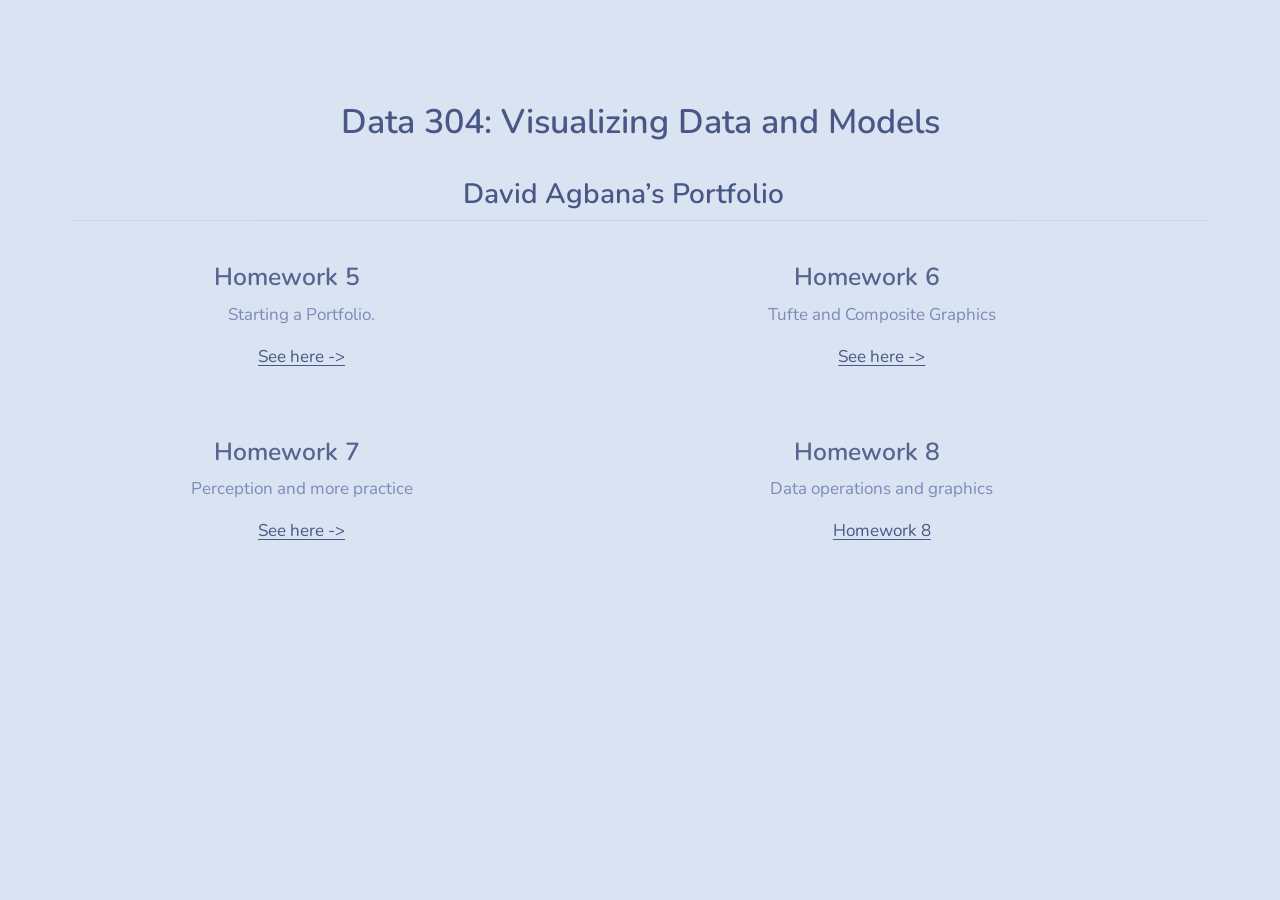
==== commit 7a30219d: "Homework 8 now committed" ====
--- a/docs/index.html
+++ b/docs/index.html
@@ -7,7 +7,7 @@
 <meta name="viewport" content="width=device-width, initial-scale=1.0, user-scalable=yes">
 
 
-<title>David Agbana’s Data 304 Portfolio</title>
+<title>portfolio-index</title>
 <style>
 code{white-space: pre-wrap;}
 span.smallcaps{font-variant: small-caps;}
@@ -2130,40 +2130,55 @@
 .bi-suitcase2::before { content: "\f902"; }
 .bi-vignette::before { content: "\f903"; }
 </style>
-<link href="data:text/css,%3Aroot%2C%5Bdata%2Dbs%2Dtheme%3Dlight%5D%7B%2D%2Dbs%2Dblue%3A%20%230d6efd%3B%2D%2Dbs%2Dindigo%3A%20%236610f2%3B%2D%2Dbs%2Dpurple%3A%20%236f42c1%3B%2D%2Dbs%2Dpink%3A%20%23d63384%3B%2D%2Dbs%2Dred%3A%20%23dc3545%3B%2D%2Dbs%2Dorange%3A%20%23fd7e14%3B%2D%2Dbs%2Dyellow%3A%20%23ffc107%3B%2D%2Dbs%2Dgreen%3A%20%23198754%3B%2D%2Dbs%2Dteal%3A%20%2320c997%3B%2D%2Dbs%2Dcyan%3A%20%230dcaf0%3B%2D%2Dbs%2Dblack%3A%20%23000%3B%2D%2Dbs%2Dwhite%3A%20%23ffffff%3B%2D%2Dbs%2Dgray%3A%20%236c757d%3B%2D%2Dbs%2Dgray%2Ddark%3A%20%23343a40%3B%2D%2Dbs%2Dgray%2D100%3A%20%23f8f9fa%3B%2D%2Dbs%2Dgray%2D200%3A%20%23e9ecef%3B%2D%2Dbs%2Dgray%2D300%3A%20%23dee2e6%3B%2D%2Dbs%2Dgray%2D400%3A%20%23ced4da%3B%2D%2Dbs%2Dgray%2D500%3A%20%23adb5bd%3B%2D%2Dbs%2Dgray%2D600%3A%20%236c757d%3B%2D%2Dbs%2Dgray%2D700%3A%20%23495057%3B%2D%2Dbs%2Dgray%2D800%3A%20%23343a40%3B%2D%2Dbs%2Dgray%2D900%3A%20%23212529%3B%2D%2Dbs%2Ddefault%3A%20%23dee2e6%3B%2D%2Dbs%2Dprimary%3A%20%230d6efd%3B%2D%2Dbs%2Dsecondary%3A%20%236c757d%3B%2D%2Dbs%2Dsuccess%3A%20%23198754%3B%2D%2Dbs%2Dinfo%3A%20%230dcaf0%3B%2D%2Dbs%2Dwarning%3A%20%23ffc107%3B%2D%2Dbs%2Ddanger%3A%20%23dc3545%3B%2D%2Dbs%2Dlight%3A%20%23f8f9fa%3B%2D%2Dbs%2Ddark%3A%20%23212529%3B%2D%2Dbs%2Ddefault%2Drgb%3A%20222%2C%20226%2C%20230%3B%2D%2Dbs%2Dprimary%2Drgb%3A%2013%2C%20110%2C%20253%3B%2D%2Dbs%2Dsecondary%2Drgb%3A%20108%2C%20117%2C%20125%3B%2D%2Dbs%2Dsuccess%2Drgb%3A%2025%2C%20135%2C%2084%3B%2D%2Dbs%2Dinfo%2Drgb%3A%2013%2C%20202%2C%20240%3B%2D%2Dbs%2Dwarning%2Drgb%3A%20255%2C%20193%2C%207%3B%2D%2Dbs%2Ddanger%2Drgb%3A%20220%2C%2053%2C%2069%3B%2D%2Dbs%2Dlight%2Drgb%3A%20248%2C%20249%2C%20250%3B%2D%2Dbs%2Ddark%2Drgb%3A%2033%2C%2037%2C%2041%3B%2D%2Dbs%2Dprimary%2Dtext%2Demphasis%3A%20rgb%285%2E2%2C%2044%2C%20101%2E2%29%3B%2D%2Dbs%2Dsecondary%2Dtext%2Demphasis%3A%20rgb%2843%2E2%2C%2046%2E8%2C%2050%29%3B%2D%2Dbs%2Dsuccess%2Dtext%2Demphasis%3A%20rgb%2810%2C%2054%2C%2033%2E6%29%3B%2D%2Dbs%2Dinfo%2Dtext%2Demphasis%3A%20rgb%285%2E2%2C%2080%2E8%2C%2096%29%3B%2D%2Dbs%2Dwarning%2Dtext%2Demphasis%3A%20rgb%28102%2C%2077%2E2%2C%202%2E8%29%3B%2D%2Dbs%2Ddanger%2Dtext%2Demphasis%3A%20rgb%2888%2C%2021%2E2%2C%2027%2E6%29%3B%2D%2Dbs%2Dlight%2Dtext%2Demphasis%3A%20%23495057%3B%2D%2Dbs%2Ddark%2Dtext%2Demphasis%3A%20%23495057%3B%2D%2Dbs%2Dprimary%2Dbg%2Dsubtle%3A%20rgb%28206%2E6%2C%20226%2C%20254%2E6%29%3B%2D%2Dbs%2Dsecondary%2Dbg%2Dsubtle%3A%20rgb%28225%2E6%2C%20227%2E4%2C%20229%29%3B%2D%2Dbs%2Dsuccess%2Dbg%2Dsubtle%3A%20rgb%28209%2C%20231%2C%20220%2E8%29%3B%2D%2Dbs%2Dinfo%2Dbg%2Dsubtle%3A%20rgb%28206%2E6%2C%20244%2E4%2C%20252%29%3B%2D%2Dbs%2Dwarning%2Dbg%2Dsubtle%3A%20rgb%28255%2C%20242%2E6%2C%20205%2E4%29%3B%2D%2Dbs%2Ddanger%2Dbg%2Dsubtle%3A%20rgb%28248%2C%20214%2E6%2C%20217%2E8%29%3B%2D%2Dbs%2Dlight%2Dbg%2Dsubtle%3A%20rgb%28251%2E5%2C%20252%2C%20252%2E5%29%3B%2D%2Dbs%2Ddark%2Dbg%2Dsubtle%3A%20%23ced4da%3B%2D%2Dbs%2Dprimary%2Dborder%2Dsubtle%3A%20rgb%28158%2E2%2C%20197%2C%20254%2E2%29%3B%2D%2Dbs%2Dsecondary%2Dborder%2Dsubtle%3A%20rgb%28196%2E2%2C%20199%2E8%2C%20203%29%3B%2D%2Dbs%2Dsuccess%2Dborder%2Dsubtle%3A%20rgb%28163%2C%20207%2C%20186%2E6%29%3B%2D%2Dbs%2Dinfo%2Dborder%2Dsubtle%3A%20rgb%28158%2E2%2C%20233%2E8%2C%20249%29%3B%2D%2Dbs%2Dwarning%2Dborder%2Dsubtle%3A%20rgb%28255%2C%20230%2E2%2C%20155%2E8%29%3B%2D%2Dbs%2Ddanger%2Dborder%2Dsubtle%3A%20rgb%28241%2C%20174%2E2%2C%20180%2E6%29%3B%2D%2Dbs%2Dlight%2Dborder%2Dsubtle%3A%20%23e9ecef%3B%2D%2Dbs%2Ddark%2Dborder%2Dsubtle%3A%20%23adb5bd%3B%2D%2Dbs%2Dwhite%2Drgb%3A%20255%2C%20255%2C%20255%3B%2D%2Dbs%2Dblack%2Drgb%3A%200%2C%200%2C%200%3B%2D%2Dbs%2Dfont%2Dsans%2Dserif%3A%20system%2Dui%2C%20%2Dapple%2Dsystem%2C%20%22Segoe%20UI%22%2C%20Roboto%2C%20%22Helvetica%20Neue%22%2C%20%22Noto%20Sans%22%2C%20%22Liberation%20Sans%22%2C%20Arial%2C%20sans%2Dserif%2C%20%22Apple%20Color%20Emoji%22%2C%20%22Segoe%20UI%20Emoji%22%2C%20%22Segoe%20UI%20Symbol%22%2C%20%22Noto%20Color%20Emoji%22%3B%2D%2Dbs%2Dfont%2Dmonospace%3A%20SFMono%2DRegular%2C%20Menlo%2C%20Monaco%2C%20Consolas%2C%20%22Liberation%20Mono%22%2C%20%22Courier%20New%22%2C%20monospace%3B%2D%2Dbs%2Dgradient%3A%20linear%2Dgradient%28180deg%2C%20rgba%28255%2C%20255%2C%20255%2C%200%2E15%29%2C%20rgba%28255%2C%20255%2C%20255%2C%200%29%29%3B%2D%2Dbs%2Droot%2Dfont%2Dsize%3A%2017px%3B%2D%2Dbs%2Dbody%2Dfont%2Dfamily%3A%20system%2Dui%2C%20%2Dapple%2Dsystem%2C%20%22Segoe%20UI%22%2C%20Roboto%2C%20%22Helvetica%20Neue%22%2C%20%22Noto%20Sans%22%2C%20%22Liberation%20Sans%22%2C%20Arial%2C%20sans%2Dserif%2C%20%22Apple%20Color%20Emoji%22%2C%20%22Segoe%20UI%20Emoji%22%2C%20%22Segoe%20UI%20Symbol%22%2C%20%22Noto%20Color%20Emoji%22%3B%2D%2Dbs%2Dbody%2Dfont%2Dsize%3A1rem%3B%2D%2Dbs%2Dbody%2Dfont%2Dweight%3A%20400%3B%2D%2Dbs%2Dbody%2Dline%2Dheight%3A%201%2E5%3B%2D%2Dbs%2Dbody%2Dcolor%3A%20%23212529%3B%2D%2Dbs%2Dbody%2Dcolor%2Drgb%3A%2033%2C%2037%2C%2041%3B%2D%2Dbs%2Dbody%2Dbg%3A%20%23ffffff%3B%2D%2Dbs%2Dbody%2Dbg%2Drgb%3A%20255%2C%20255%2C%20255%3B%2D%2Dbs%2Demphasis%2Dcolor%3A%20%23000%3B%2D%2Dbs%2Demphasis%2Dcolor%2Drgb%3A%200%2C%200%2C%200%3B%2D%2Dbs%2Dsecondary%2Dcolor%3A%20rgba%2833%2C%2037%2C%2041%2C%200%2E75%29%3B%2D%2Dbs%2Dsecondary%2Dcolor%2Drgb%3A%2033%2C%2037%2C%2041%3B%2D%2Dbs%2Dsecondary%2Dbg%3A%20%23e9ecef%3B%2D%2Dbs%2Dsecondary%2Dbg%2Drgb%3A%20233%2C%20236%2C%20239%3B%2D%2Dbs%2Dtertiary%2Dcolor%3A%20rgba%2833%2C%2037%2C%2041%2C%200%2E5%29%3B%2D%2Dbs%2Dtertiary%2Dcolor%2Drgb%3A%2033%2C%2037%2C%2041%3B%2D%2Dbs%2Dtertiary%2Dbg%3A%20%23f8f9fa%3B%2D%2Dbs%2Dtertiary%2Dbg%2Drgb%3A%20248%2C%20249%2C%20250%3B%2D%2Dbs%2Dheading%2Dcolor%3A%20inherit%3B%2D%2Dbs%2Dlink%2Dcolor%3A%20%230d6efd%3B%2D%2Dbs%2Dlink%2Dcolor%2Drgb%3A%2013%2C%20110%2C%20253%3B%2D%2Dbs%2Dlink%2Ddecoration%3A%20underline%3B%2D%2Dbs%2Dlink%2Dhover%2Dcolor%3A%20rgb%2810%2E4%2C%2088%2C%20202%2E4%29%3B%2D%2Dbs%2Dlink%2Dhover%2Dcolor%2Drgb%3A%2010%2C%2088%2C%20202%3B%2D%2Dbs%2Dcode%2Dcolor%3A%20%237d12ba%3B%2D%2Dbs%2Dhighlight%2Dbg%3A%20rgb%28255%2C%20242%2E6%2C%20205%2E4%29%3B%2D%2Dbs%2Dborder%2Dwidth%3A%201px%3B%2D%2Dbs%2Dborder%2Dstyle%3A%20solid%3B%2D%2Dbs%2Dborder%2Dcolor%3A%20rgb%28221%2E7%2C%20222%2E3%2C%20222%2E9%29%3B%2D%2Dbs%2Dborder%2Dcolor%2Dtranslucent%3A%20rgba%280%2C%200%2C%200%2C%200%2E175%29%3B%2D%2Dbs%2Dborder%2Dradius%3A%200%2E375rem%3B%2D%2Dbs%2Dborder%2Dradius%2Dsm%3A%200%2E25rem%3B%2D%2Dbs%2Dborder%2Dradius%2Dlg%3A%200%2E5rem%3B%2D%2Dbs%2Dborder%2Dradius%2Dxl%3A%201rem%3B%2D%2Dbs%2Dborder%2Dradius%2Dxxl%3A%202rem%3B%2D%2Dbs%2Dborder%2Dradius%2D2xl%3A%20var%28%2D%2Dbs%2Dborder%2Dradius%2Dxxl%29%3B%2D%2Dbs%2Dborder%2Dradius%2Dpill%3A%2050rem%3B%2D%2Dbs%2Dbox%2Dshadow%3A%200%200%2E5rem%201rem%20rgba%280%2C%200%2C%200%2C%200%2E15%29%3B%2D%2Dbs%2Dbox%2Dshadow%2Dsm%3A%200%200%2E125rem%200%2E25rem%20rgba%280%2C%200%2C%200%2C%200%2E075%29%3B%2D%2Dbs%2Dbox%2Dshadow%2Dlg%3A%200%201rem%203rem%20rgba%280%2C%200%2C%200%2C%200%2E175%29%3B%2D%2Dbs%2Dbox%2Dshadow%2Dinset%3A%20inset%200%201px%202px%20rgba%280%2C%200%2C%200%2C%200%2E075%29%3B%2D%2Dbs%2Dfocus%2Dring%2Dwidth%3A%200%2E25rem%3B%2D%2Dbs%2Dfocus%2Dring%2Dopacity%3A%200%2E25%3B%2D%2Dbs%2Dfocus%2Dring%2Dcolor%3A%20rgba%2813%2C%20110%2C%20253%2C%200%2E25%29%3B%2D%2Dbs%2Dform%2Dvalid%2Dcolor%3A%20%23198754%3B%2D%2Dbs%2Dform%2Dvalid%2Dborder%2Dcolor%3A%20%23198754%3B%2D%2Dbs%2Dform%2Dinvalid%2Dcolor%3A%20%23dc3545%3B%2D%2Dbs%2Dform%2Dinvalid%2Dborder%2Dcolor%3A%20%23dc3545%7D%5Bdata%2Dbs%2Dtheme%3Ddark%5D%7Bcolor%2Dscheme%3Adark%3B%2D%2Dbs%2Dbody%2Dcolor%3A%20%23dee2e6%3B%2D%2Dbs%2Dbody%2Dcolor%2Drgb%3A%20222%2C%20226%2C%20230%3B%2D%2Dbs%2Dbody%2Dbg%3A%20%23212529%3B%2D%2Dbs%2Dbody%2Dbg%2Drgb%3A%2033%2C%2037%2C%2041%3B%2D%2Dbs%2Demphasis%2Dcolor%3A%20%23ffffff%3B%2D%2Dbs%2Demphasis%2Dcolor%2Drgb%3A%20255%2C%20255%2C%20255%3B%2D%2Dbs%2Dsecondary%2Dcolor%3A%20rgba%28222%2C%20226%2C%20230%2C%200%2E75%29%3B%2D%2Dbs%2Dsecondary%2Dcolor%2Drgb%3A%20222%2C%20226%2C%20230%3B%2D%2Dbs%2Dsecondary%2Dbg%3A%20%23343a40%3B%2D%2Dbs%2Dsecondary%2Dbg%2Drgb%3A%2052%2C%2058%2C%2064%3B%2D%2Dbs%2Dtertiary%2Dcolor%3A%20rgba%28222%2C%20226%2C%20230%2C%200%2E5%29%3B%2D%2Dbs%2Dtertiary%2Dcolor%2Drgb%3A%20222%2C%20226%2C%20230%3B%2D%2Dbs%2Dtertiary%2Dbg%3A%20rgb%2842%2E5%2C%2047%2E5%2C%2052%2E5%29%3B%2D%2Dbs%2Dtertiary%2Dbg%2Drgb%3A%2043%2C%2048%2C%2053%3B%2D%2Dbs%2Dprimary%2Dtext%2Demphasis%3A%20rgb%28109%2E8%2C%20168%2C%20253%2E8%29%3B%2D%2Dbs%2Dsecondary%2Dtext%2Demphasis%3A%20rgb%28166%2E8%2C%20172%2E2%2C%20177%29%3B%2D%2Dbs%2Dsuccess%2Dtext%2Demphasis%3A%20rgb%28117%2C%20183%2C%20152%2E4%29%3B%2D%2Dbs%2Dinfo%2Dtext%2Demphasis%3A%20rgb%28109%2E8%2C%20223%2E2%2C%20246%29%3B%2D%2Dbs%2Dwarning%2Dtext%2Demphasis%3A%20rgb%28255%2C%20217%2E8%2C%20106%2E2%29%3B%2D%2Dbs%2Ddanger%2Dtext%2Demphasis%3A%20rgb%28234%2C%20133%2E8%2C%20143%2E4%29%3B%2D%2Dbs%2Dlight%2Dtext%2Demphasis%3A%20%23f8f9fa%3B%2D%2Dbs%2Ddark%2Dtext%2Demphasis%3A%20%23dee2e6%3B%2D%2Dbs%2Dprimary%2Dbg%2Dsubtle%3A%20rgb%282%2E6%2C%2022%2C%2050%2E6%29%3B%2D%2Dbs%2Dsecondary%2Dbg%2Dsubtle%3A%20rgb%2821%2E6%2C%2023%2E4%2C%2025%29%3B%2D%2Dbs%2Dsuccess%2Dbg%2Dsubtle%3A%20rgb%285%2C%2027%2C%2016%2E8%29%3B%2D%2Dbs%2Dinfo%2Dbg%2Dsubtle%3A%20rgb%282%2E6%2C%2040%2E4%2C%2048%29%3B%2D%2Dbs%2Dwarning%2Dbg%2Dsubtle%3A%20rgb%2851%2C%2038%2E6%2C%201%2E4%29%3B%2D%2Dbs%2Ddanger%2Dbg%2Dsubtle%3A%20rgb%2844%2C%2010%2E6%2C%2013%2E8%29%3B%2D%2Dbs%2Dlight%2Dbg%2Dsubtle%3A%20%23343a40%3B%2D%2Dbs%2Ddark%2Dbg%2Dsubtle%3A%20%231a1d20%3B%2D%2Dbs%2Dprimary%2Dborder%2Dsubtle%3A%20rgb%287%2E8%2C%2066%2C%20151%2E8%29%3B%2D%2Dbs%2Dsecondary%2Dborder%2Dsubtle%3A%20rgb%2864%2E8%2C%2070%2E2%2C%2075%29%3B%2D%2Dbs%2Dsuccess%2Dborder%2Dsubtle%3A%20rgb%2815%2C%2081%2C%2050%2E4%29%3B%2D%2Dbs%2Dinfo%2Dborder%2Dsubtle%3A%20rgb%287%2E8%2C%20121%2E2%2C%20144%29%3B%2D%2Dbs%2Dwarning%2Dborder%2Dsubtle%3A%20rgb%28153%2C%20115%2E8%2C%204%2E2%29%3B%2D%2Dbs%2Ddanger%2Dborder%2Dsubtle%3A%20rgb%28132%2C%2031%2E8%2C%2041%2E4%29%3B%2D%2Dbs%2Dlight%2Dborder%2Dsubtle%3A%20%23495057%3B%2D%2Dbs%2Ddark%2Dborder%2Dsubtle%3A%20%23343a40%3B%2D%2Dbs%2Dheading%2Dcolor%3A%20inherit%3B%2D%2Dbs%2Dlink%2Dcolor%3A%20rgb%28109%2E8%2C%20168%2C%20253%2E8%29%3B%2D%2Dbs%2Dlink%2Dhover%2Dcolor%3A%20rgb%28138%2E84%2C%20185%2E4%2C%20254%2E04%29%3B%2D%2Dbs%2Dlink%2Dcolor%2Drgb%3A%20110%2C%20168%2C%20254%3B%2D%2Dbs%2Dlink%2Dhover%2Dcolor%2Drgb%3A%20139%2C%20185%2C%20254%3B%2D%2Dbs%2Dcode%2Dcolor%3A%20white%3B%2D%2Dbs%2Dborder%2Dcolor%3A%20%23495057%3B%2D%2Dbs%2Dborder%2Dcolor%2Dtranslucent%3A%20rgba%28255%2C%20255%2C%20255%2C%200%2E15%29%3B%2D%2Dbs%2Dform%2Dvalid%2Dcolor%3A%20rgb%28117%2C%20183%2C%20152%2E4%29%3B%2D%2Dbs%2Dform%2Dvalid%2Dborder%2Dcolor%3A%20rgb%28117%2C%20183%2C%20152%2E4%29%3B%2D%2Dbs%2Dform%2Dinvalid%2Dcolor%3A%20rgb%28234%2C%20133%2E8%2C%20143%2E4%29%3B%2D%2Dbs%2Dform%2Dinvalid%2Dborder%2Dcolor%3A%20rgb%28234%2C%20133%2E8%2C%20143%2E4%29%7D%2A%2C%2A%3A%3Abefore%2C%2A%3A%3Aafter%7Bbox%2Dsizing%3Aborder%2Dbox%7D%3Aroot%7Bfont%2Dsize%3Avar%28%2D%2Dbs%2Droot%2Dfont%2Dsize%29%7Dbody%7Bmargin%3A0%3Bfont%2Dfamily%3Avar%28%2D%2Dbs%2Dbody%2Dfont%2Dfamily%29%3Bfont%2Dsize%3Avar%28%2D%2Dbs%2Dbody%2Dfont%2Dsize%29%3Bfont%2Dweight%3Avar%28%2D%2Dbs%2Dbody%2Dfont%2Dweight%29%3Bline%2Dheight%3Avar%28%2D%2Dbs%2Dbody%2Dline%2Dheight%29%3Bcolor%3Avar%28%2D%2Dbs%2Dbody%2Dcolor%29%3Btext%2Dalign%3Avar%28%2D%2Dbs%2Dbody%2Dtext%2Dalign%29%3Bbackground%2Dcolor%3Avar%28%2D%2Dbs%2Dbody%2Dbg%29%3B%2Dwebkit%2Dtext%2Dsize%2Dadjust%3A100%25%3B%2Dwebkit%2Dtap%2Dhighlight%2Dcolor%3Argba%280%2C0%2C0%2C0%29%7Dhr%7Bmargin%3A1rem%200%3Bcolor%3Ainherit%3Bborder%3A0%3Bborder%2Dtop%3A1px%20solid%3Bopacity%3A%2E25%7Dh6%2C%2Eh6%2Ch5%2C%2Eh5%2Ch4%2C%2Eh4%2Ch3%2C%2Eh3%2Ch2%2C%2Eh2%2Ch1%2C%2Eh1%7Bmargin%2Dtop%3A0%3Bmargin%2Dbottom%3A%2E5rem%3Bfont%2Dweight%3A500%3Bline%2Dheight%3A1%2E2%3Bcolor%3Avar%28%2D%2Dbs%2Dheading%2Dcolor%29%7Dh1%2C%2Eh1%7Bfont%2Dsize%3Acalc%281%2E325rem%20%2B%200%2E9vw%29%7D%40media%28min%2Dwidth%3A%201200px%29%7Bh1%2C%2Eh1%7Bfont%2Dsize%3A2rem%7D%7Dh2%2C%2Eh2%7Bfont%2Dsize%3Acalc%281%2E29rem%20%2B%200%2E48vw%29%7D%40media%28min%2Dwidth%3A%201200px%29%7Bh2%2C%2Eh2%7Bfont%2Dsize%3A1%2E65rem%7D%7Dh3%2C%2Eh3%7Bfont%2Dsize%3Acalc%281%2E27rem%20%2B%200%2E24vw%29%7D%40media%28min%2Dwidth%3A%201200px%29%7Bh3%2C%2Eh3%7Bfont%2Dsize%3A1%2E45rem%7D%7Dh4%2C%2Eh4%7Bfont%2Dsize%3A1%2E25rem%7Dh5%2C%2Eh5%7Bfont%2Dsize%3A1%2E1rem%7Dh6%2C%2Eh6%7Bfont%2Dsize%3A1rem%7Dp%7Bmargin%2Dtop%3A0%3Bmargin%2Dbottom%3A1rem%7Dabbr%5Btitle%5D%7Btext%2Ddecoration%3Aunderline%20dotted%3B%2Dwebkit%2Dtext%2Ddecoration%3Aunderline%20dotted%3B%2Dmoz%2Dtext%2Ddecoration%3Aunderline%20dotted%3B%2Dms%2Dtext%2Ddecoration%3Aunderline%20dotted%3B%2Do%2Dtext%2Ddecoration%3Aunderline%20dotted%3Bcursor%3Ahelp%3Btext%2Ddecoration%2Dskip%2Dink%3Anone%7Daddress%7Bmargin%2Dbottom%3A1rem%3Bfont%2Dstyle%3Anormal%3Bline%2Dheight%3Ainherit%7Dol%2Cul%7Bpadding%2Dleft%3A2rem%7Dol%2Cul%2Cdl%7Bmargin%2Dtop%3A0%3Bmargin%2Dbottom%3A1rem%7Dol%20ol%2Cul%20ul%2Col%20ul%2Cul%20ol%7Bmargin%2Dbottom%3A0%7Ddt%7Bfont%2Dweight%3A700%7Ddd%7Bmargin%2Dbottom%3A%2E5rem%3Bmargin%2Dleft%3A0%7Dblockquote%7Bmargin%3A0%200%201rem%3Bpadding%3A%2E625rem%201%2E25rem%3Bborder%2Dleft%3A%2E25rem%20solid%20%23e9ecef%7Dblockquote%20p%3Alast%2Dchild%2Cblockquote%20ul%3Alast%2Dchild%2Cblockquote%20ol%3Alast%2Dchild%7Bmargin%2Dbottom%3A0%7Db%2Cstrong%7Bfont%2Dweight%3Abolder%7Dsmall%2C%2Esmall%7Bfont%2Dsize%3A0%2E875em%7Dmark%2C%2Emark%7Bpadding%3A%2E1875em%3Bbackground%2Dcolor%3Avar%28%2D%2Dbs%2Dhighlight%2Dbg%29%7Dsub%2Csup%7Bposition%3Arelative%3Bfont%2Dsize%3A0%2E75em%3Bline%2Dheight%3A0%3Bvertical%2Dalign%3Abaseline%7Dsub%7Bbottom%3A%2D0%2E25em%7Dsup%7Btop%3A%2D0%2E5em%7Da%7Bcolor%3Argba%28var%28%2D%2Dbs%2Dlink%2Dcolor%2Drgb%29%2C%20var%28%2D%2Dbs%2Dlink%2Dopacity%2C%201%29%29%3Btext%2Ddecoration%3Aunderline%3B%2Dwebkit%2Dtext%2Ddecoration%3Aunderline%3B%2Dmoz%2Dtext%2Ddecoration%3Aunderline%3B%2Dms%2Dtext%2Ddecoration%3Aunderline%3B%2Do%2Dtext%2Ddecoration%3Aunderline%7Da%3Ahover%7B%2D%2Dbs%2Dlink%2Dcolor%2Drgb%3A%20var%28%2D%2Dbs%2Dlink%2Dhover%2Dcolor%2Drgb%29%7Da%3Anot%28%5Bhref%5D%29%3Anot%28%5Bclass%5D%29%2Ca%3Anot%28%5Bhref%5D%29%3Anot%28%5Bclass%5D%29%3Ahover%7Bcolor%3Ainherit%3Btext%2Ddecoration%3Anone%7Dpre%2Ccode%2Ckbd%2Csamp%7Bfont%2Dfamily%3ASFMono%2DRegular%2CMenlo%2CMonaco%2CConsolas%2C%22Liberation%20Mono%22%2C%22Courier%20New%22%2Cmonospace%3Bfont%2Dsize%3A1em%7Dpre%7Bdisplay%3Ablock%3Bmargin%2Dtop%3A0%3Bmargin%2Dbottom%3A1rem%3Boverflow%3Aauto%3Bfont%2Dsize%3A0%2E875em%3Bcolor%3A%23000%3Bbackground%2Dcolor%3A%23f8f9fa%3Bline%2Dheight%3A1%2E5%3Bpadding%3A%2E5rem%3Bborder%3A1px%20solid%20var%28%2D%2Dbs%2Dborder%2Dcolor%2C%20rgb%28221%2E7%2C%20222%2E3%2C%20222%2E9%29%29%3Bborder%2Dradius%3A%2E375rem%7Dpre%20code%7Bbackground%2Dcolor%3Argba%280%2C0%2C0%2C0%29%3Bfont%2Dsize%3Ainherit%3Bcolor%3Ainherit%3Bword%2Dbreak%3Anormal%7Dcode%7Bfont%2Dsize%3A0%2E875em%3Bcolor%3Avar%28%2D%2Dbs%2Dcode%2Dcolor%29%3Bbackground%2Dcolor%3A%23f8f9fa%3Bborder%2Dradius%3A%2E375rem%3Bpadding%3A%2E125rem%20%2E25rem%3Bword%2Dwrap%3Abreak%2Dword%7Da%3Ecode%7Bcolor%3Ainherit%7Dkbd%7Bpadding%3A%2E4rem%20%2E4rem%3Bfont%2Dsize%3A0%2E875em%3Bcolor%3A%23fff%3Bbackground%2Dcolor%3A%23212529%3Bborder%2Dradius%3A%2E25rem%7Dkbd%20kbd%7Bpadding%3A0%3Bfont%2Dsize%3A1em%7Dfigure%7Bmargin%3A0%200%201rem%7Dimg%2Csvg%7Bvertical%2Dalign%3Amiddle%7Dtable%7Bcaption%2Dside%3Abottom%3Bborder%2Dcollapse%3Acollapse%7Dcaption%7Bpadding%2Dtop%3A%2E5rem%3Bpadding%2Dbottom%3A%2E5rem%3Bcolor%3Argba%2833%2C37%2C41%2C%2E75%29%3Btext%2Dalign%3Aleft%7Dth%7Btext%2Dalign%3Ainherit%3Btext%2Dalign%3A%2Dwebkit%2Dmatch%2Dparent%7Dthead%2Ctbody%2Ctfoot%2Ctr%2Ctd%2Cth%7Bborder%2Dcolor%3Ainherit%3Bborder%2Dstyle%3Asolid%3Bborder%2Dwidth%3A0%7Dlabel%7Bdisplay%3Ainline%2Dblock%7Dbutton%7Bborder%2Dradius%3A0%7Dbutton%3Afocus%3Anot%28%3Afocus%2Dvisible%29%7Boutline%3A0%7Dinput%2Cbutton%2Cselect%2Coptgroup%2Ctextarea%7Bmargin%3A0%3Bfont%2Dfamily%3Ainherit%3Bfont%2Dsize%3Ainherit%3Bline%2Dheight%3Ainherit%7Dbutton%2Cselect%7Btext%2Dtransform%3Anone%7D%5Brole%3Dbutton%5D%7Bcursor%3Apointer%7Dselect%7Bword%2Dwrap%3Anormal%7Dselect%3Adisabled%7Bopacity%3A1%7D%5Blist%5D%3Anot%28%5Btype%3Ddate%5D%29%3Anot%28%5Btype%3Ddatetime%2Dlocal%5D%29%3Anot%28%5Btype%3Dmonth%5D%29%3Anot%28%5Btype%3Dweek%5D%29%3Anot%28%5Btype%3Dtime%5D%29%3A%3A%2Dwebkit%2Dcalendar%2Dpicker%2Dindicator%7Bdisplay%3Anone%20%21important%7Dbutton%2C%5Btype%3Dbutton%5D%2C%5Btype%3Dreset%5D%2C%5Btype%3Dsubmit%5D%7B%2Dwebkit%2Dappearance%3Abutton%7Dbutton%3Anot%28%3Adisabled%29%2C%5Btype%3Dbutton%5D%3Anot%28%3Adisabled%29%2C%5Btype%3Dreset%5D%3Anot%28%3Adisabled%29%2C%5Btype%3Dsubmit%5D%3Anot%28%3Adisabled%29%7Bcursor%3Apointer%7D%3A%3A%2Dmoz%2Dfocus%2Dinner%7Bpadding%3A0%3Bborder%2Dstyle%3Anone%7Dtextarea%7Bresize%3Avertical%7Dfieldset%7Bmin%2Dwidth%3A0%3Bpadding%3A0%3Bmargin%3A0%3Bborder%3A0%7Dlegend%7Bfloat%3Aleft%3Bwidth%3A100%25%3Bpadding%3A0%3Bmargin%2Dbottom%3A%2E5rem%3Bfont%2Dsize%3Acalc%281%2E275rem%20%2B%200%2E3vw%29%3Bline%2Dheight%3Ainherit%7D%40media%28min%2Dwidth%3A%201200px%29%7Blegend%7Bfont%2Dsize%3A1%2E5rem%7D%7Dlegend%2B%2A%7Bclear%3Aleft%7D%3A%3A%2Dwebkit%2Ddatetime%2Dedit%2Dfields%2Dwrapper%2C%3A%3A%2Dwebkit%2Ddatetime%2Dedit%2Dtext%2C%3A%3A%2Dwebkit%2Ddatetime%2Dedit%2Dminute%2C%3A%3A%2Dwebkit%2Ddatetime%2Dedit%2Dhour%2Dfield%2C%3A%3A%2Dwebkit%2Ddatetime%2Dedit%2Dday%2Dfield%2C%3A%3A%2Dwebkit%2Ddatetime%2Dedit%2Dmonth%2Dfield%2C%3A%3A%2Dwebkit%2Ddatetime%2Dedit%2Dyear%2Dfield%7Bpadding%3A0%7D%3A%3A%2Dwebkit%2Dinner%2Dspin%2Dbutton%7Bheight%3Aauto%7D%5Btype%3Dsearch%5D%7B%2Dwebkit%2Dappearance%3Atextfield%3Boutline%2Doffset%3A%2D2px%7D%3A%3A%2Dwebkit%2Dsearch%2Ddecoration%7B%2Dwebkit%2Dappearance%3Anone%7D%3A%3A%2Dwebkit%2Dcolor%2Dswatch%2Dwrapper%7Bpadding%3A0%7D%3A%3Afile%2Dselector%2Dbutton%7Bfont%3Ainherit%3B%2Dwebkit%2Dappearance%3Abutton%7Doutput%7Bdisplay%3Ainline%2Dblock%7Diframe%7Bborder%3A0%7Dsummary%7Bdisplay%3Alist%2Ditem%3Bcursor%3Apointer%7Dprogress%7Bvertical%2Dalign%3Abaseline%7D%5Bhidden%5D%7Bdisplay%3Anone%20%21important%7D%2Elead%7Bfont%2Dsize%3A1%2E25rem%3Bfont%2Dweight%3A300%7D%2Edisplay%2D1%7Bfont%2Dsize%3Acalc%281%2E625rem%20%2B%204%2E5vw%29%3Bfont%2Dweight%3A300%3Bline%2Dheight%3A1%2E2%7D%40media%28min%2Dwidth%3A%201200px%29%7B%2Edisplay%2D1%7Bfont%2Dsize%3A5rem%7D%7D%2Edisplay%2D2%7Bfont%2Dsize%3Acalc%281%2E575rem%20%2B%203%2E9vw%29%3Bfont%2Dweight%3A300%3Bline%2Dheight%3A1%2E2%7D%40media%28min%2Dwidth%3A%201200px%29%7B%2Edisplay%2D2%7Bfont%2Dsize%3A4%2E5rem%7D%7D%2Edisplay%2D3%7Bfont%2Dsize%3Acalc%281%2E525rem%20%2B%203%2E3vw%29%3Bfont%2Dweight%3A300%3Bline%2Dheight%3A1%2E2%7D%40media%28min%2Dwidth%3A%201200px%29%7B%2Edisplay%2D3%7Bfont%2Dsize%3A4rem%7D%7D%2Edisplay%2D4%7Bfont%2Dsize%3Acalc%281%2E475rem%20%2B%202%2E7vw%29%3Bfont%2Dweight%3A300%3Bline%2Dheight%3A1%2E2%7D%40media%28min%2Dwidth%3A%201200px%29%7B%2Edisplay%2D4%7Bfont%2Dsize%3A3%2E5rem%7D%7D%2Edisplay%2D5%7Bfont%2Dsize%3Acalc%281%2E425rem%20%2B%202%2E1vw%29%3Bfont%2Dweight%3A300%3Bline%2Dheight%3A1%2E2%7D%40media%28min%2Dwidth%3A%201200px%29%7B%2Edisplay%2D5%7Bfont%2Dsize%3A3rem%7D%7D%2Edisplay%2D6%7Bfont%2Dsize%3Acalc%281%2E375rem%20%2B%201%2E5vw%29%3Bfont%2Dweight%3A300%3Bline%2Dheight%3A1%2E2%7D%40media%28min%2Dwidth%3A%201200px%29%7B%2Edisplay%2D6%7Bfont%2Dsize%3A2%2E5rem%7D%7D%2Elist%2Dunstyled%7Bpadding%2Dleft%3A0%3Blist%2Dstyle%3Anone%7D%2Elist%2Dinline%7Bpadding%2Dleft%3A0%3Blist%2Dstyle%3Anone%7D%2Elist%2Dinline%2Ditem%7Bdisplay%3Ainline%2Dblock%7D%2Elist%2Dinline%2Ditem%3Anot%28%3Alast%2Dchild%29%7Bmargin%2Dright%3A%2E5rem%7D%2Einitialism%7Bfont%2Dsize%3A0%2E875em%3Btext%2Dtransform%3Auppercase%7D%2Eblockquote%7Bmargin%2Dbottom%3A1rem%3Bfont%2Dsize%3A1%2E25rem%7D%2Eblockquote%3E%3Alast%2Dchild%7Bmargin%2Dbottom%3A0%7D%2Eblockquote%2Dfooter%7Bmargin%2Dtop%3A%2D1rem%3Bmargin%2Dbottom%3A1rem%3Bfont%2Dsize%3A0%2E875em%3Bcolor%3A%236c757d%7D%2Eblockquote%2Dfooter%3A%3Abefore%7Bcontent%3A%22%E2%80%94%C2%A0%22%7D%2Eimg%2Dfluid%7Bmax%2Dwidth%3A100%25%3Bheight%3Aauto%7D%2Eimg%2Dthumbnail%7Bpadding%3A%2E25rem%3Bbackground%2Dcolor%3A%23fff%3Bborder%3A1px%20solid%20rgb%28221%2E7%2C222%2E3%2C222%2E9%29%3Bborder%2Dradius%3A%2E375rem%3Bmax%2Dwidth%3A100%25%3Bheight%3Aauto%7D%2Efigure%7Bdisplay%3Ainline%2Dblock%7D%2Efigure%2Dimg%7Bmargin%2Dbottom%3A%2E5rem%3Bline%2Dheight%3A1%7D%2Efigure%2Dcaption%7Bfont%2Dsize%3A0%2E875em%3Bcolor%3Argba%2833%2C37%2C41%2C%2E75%29%7D%2Econtainer%2C%2Econtainer%2Dfluid%2C%2Econtainer%2Dxxl%2C%2Econtainer%2Dxl%2C%2Econtainer%2Dlg%2C%2Econtainer%2Dmd%2C%2Econtainer%2Dsm%7B%2D%2Dbs%2Dgutter%2Dx%3A%201%2E5rem%3B%2D%2Dbs%2Dgutter%2Dy%3A%200%3Bwidth%3A100%25%3Bpadding%2Dright%3Acalc%28var%28%2D%2Dbs%2Dgutter%2Dx%29%2A%2E5%29%3Bpadding%2Dleft%3Acalc%28var%28%2D%2Dbs%2Dgutter%2Dx%29%2A%2E5%29%3Bmargin%2Dright%3Aauto%3Bmargin%2Dleft%3Aauto%7D%40media%28min%2Dwidth%3A%20576px%29%7B%2Econtainer%2Dsm%2C%2Econtainer%7Bmax%2Dwidth%3A540px%7D%7D%40media%28min%2Dwidth%3A%20768px%29%7B%2Econtainer%2Dmd%2C%2Econtainer%2Dsm%2C%2Econtainer%7Bmax%2Dwidth%3A720px%7D%7D%40media%28min%2Dwidth%3A%20992px%29%7B%2Econtainer%2Dlg%2C%2Econtainer%2Dmd%2C%2Econtainer%2Dsm%2C%2Econtainer%7Bmax%2Dwidth%3A960px%7D%7D%40media%28min%2Dwidth%3A%201200px%29%7B%2Econtainer%2Dxl%2C%2Econtainer%2Dlg%2C%2Econtainer%2Dmd%2C%2Econtainer%2Dsm%2C%2Econtainer%7Bmax%2Dwidth%3A1140px%7D%7D%40media%28min%2Dwidth%3A%201400px%29%7B%2Econtainer%2Dxxl%2C%2Econtainer%2Dxl%2C%2Econtainer%2Dlg%2C%2Econtainer%2Dmd%2C%2Econtainer%2Dsm%2C%2Econtainer%7Bmax%2Dwidth%3A1320px%7D%7Dbody%2Equarto%2Dlight%20%2Edark%2Dcontent%7Bdisplay%3Anone%7Dbody%2Equarto%2Ddark%20%2Elight%2Dcontent%7Bdisplay%3Anone%7D%3Aroot%7B%2D%2Dbs%2Dbreakpoint%2Dxs%3A%200%3B%2D%2Dbs%2Dbreakpoint%2Dsm%3A%20576px%3B%2D%2Dbs%2Dbreakpoint%2Dmd%3A%20768px%3B%2D%2Dbs%2Dbreakpoint%2Dlg%3A%20992px%3B%2D%2Dbs%2Dbreakpoint%2Dxl%3A%201200px%3B%2D%2Dbs%2Dbreakpoint%2Dxxl%3A%201400px%7D%2Egrid%7Bdisplay%3Agrid%3Bgrid%2Dtemplate%2Drows%3Arepeat%28var%28%2D%2Dbs%2Drows%2C%201%29%2C%201fr%29%3Bgrid%2Dtemplate%2Dcolumns%3Arepeat%28var%28%2D%2Dbs%2Dcolumns%2C%2012%29%2C%201fr%29%3Bgap%3Avar%28%2D%2Dbs%2Dgap%2C%201%2E5rem%29%7D%2Egrid%20%2Eg%2Dcol%2D1%7Bgrid%2Dcolumn%3Aauto%2Fspan%201%7D%2Egrid%20%2Eg%2Dcol%2D2%7Bgrid%2Dcolumn%3Aauto%2Fspan%202%7D%2Egrid%20%2Eg%2Dcol%2D3%7Bgrid%2Dcolumn%3Aauto%2Fspan%203%7D%2Egrid%20%2Eg%2Dcol%2D4%7Bgrid%2Dcolumn%3Aauto%2Fspan%204%7D%2Egrid%20%2Eg%2Dcol%2D5%7Bgrid%2Dcolumn%3Aauto%2Fspan%205%7D%2Egrid%20%2Eg%2Dcol%2D6%7Bgrid%2Dcolumn%3Aauto%2Fspan%206%7D%2Egrid%20%2Eg%2Dcol%2D7%7Bgrid%2Dcolumn%3Aauto%2Fspan%207%7D%2Egrid%20%2Eg%2Dcol%2D8%7Bgrid%2Dcolumn%3Aauto%2Fspan%208%7D%2Egrid%20%2Eg%2Dcol%2D9%7Bgrid%2Dcolumn%3Aauto%2Fspan%209%7D%2Egrid%20%2Eg%2Dcol%2D10%7Bgrid%2Dcolumn%3Aauto%2Fspan%2010%7D%2Egrid%20%2Eg%2Dcol%2D11%7Bgrid%2Dcolumn%3Aauto%2Fspan%2011%7D%2Egrid%20%2Eg%2Dcol%2D12%7Bgrid%2Dcolumn%3Aauto%2Fspan%2012%7D%2Egrid%20%2Eg%2Dstart%2D1%7Bgrid%2Dcolumn%2Dstart%3A1%7D%2Egrid%20%2Eg%2Dstart%2D2%7Bgrid%2Dcolumn%2Dstart%3A2%7D%2Egrid%20%2Eg%2Dstart%2D3%7Bgrid%2Dcolumn%2Dstart%3A3%7D%2Egrid%20%2Eg%2Dstart%2D4%7Bgrid%2Dcolumn%2Dstart%3A4%7D%2Egrid%20%2Eg%2Dstart%2D5%7Bgrid%2Dcolumn%2Dstart%3A5%7D%2Egrid%20%2Eg%2Dstart%2D6%7Bgrid%2Dcolumn%2Dstart%3A6%7D%2Egrid%20%2Eg%2Dstart%2D7%7Bgrid%2Dcolumn%2Dstart%3A7%7D%2Egrid%20%2Eg%2Dstart%2D8%7Bgrid%2Dcolumn%2Dstart%3A8%7D%2Egrid%20%2Eg%2Dstart%2D9%7Bgrid%2Dcolumn%2Dstart%3A9%7D%2Egrid%20%2Eg%2Dstart%2D10%7Bgrid%2Dcolumn%2Dstart%3A10%7D%2Egrid%20%2Eg%2Dstart%2D11%7Bgrid%2Dcolumn%2Dstart%3A11%7D%40media%28min%2Dwidth%3A%20576px%29%7B%2Egrid%20%2Eg%2Dcol%2Dsm%2D1%7Bgrid%2Dcolumn%3Aauto%2Fspan%201%7D%2Egrid%20%2Eg%2Dcol%2Dsm%2D2%7Bgrid%2Dcolumn%3Aauto%2Fspan%202%7D%2Egrid%20%2Eg%2Dcol%2Dsm%2D3%7Bgrid%2Dcolumn%3Aauto%2Fspan%203%7D%2Egrid%20%2Eg%2Dcol%2Dsm%2D4%7Bgrid%2Dcolumn%3Aauto%2Fspan%204%7D%2Egrid%20%2Eg%2Dcol%2Dsm%2D5%7Bgrid%2Dcolumn%3Aauto%2Fspan%205%7D%2Egrid%20%2Eg%2Dcol%2Dsm%2D6%7Bgrid%2Dcolumn%3Aauto%2Fspan%206%7D%2Egrid%20%2Eg%2Dcol%2Dsm%2D7%7Bgrid%2Dcolumn%3Aauto%2Fspan%207%7D%2Egrid%20%2Eg%2Dcol%2Dsm%2D8%7Bgrid%2Dcolumn%3Aauto%2Fspan%208%7D%2Egrid%20%2Eg%2Dcol%2Dsm%2D9%7Bgrid%2Dcolumn%3Aauto%2Fspan%209%7D%2Egrid%20%2Eg%2Dcol%2Dsm%2D10%7Bgrid%2Dcolumn%3Aauto%2Fspan%2010%7D%2Egrid%20%2Eg%2Dcol%2Dsm%2D11%7Bgrid%2Dcolumn%3Aauto%2Fspan%2011%7D%2Egrid%20%2Eg%2Dcol%2Dsm%2D12%7Bgrid%2Dcolumn%3Aauto%2Fspan%2012%7D%2Egrid%20%2Eg%2Dstart%2Dsm%2D1%7Bgrid%2Dcolumn%2Dstart%3A1%7D%2Egrid%20%2Eg%2Dstart%2Dsm%2D2%7Bgrid%2Dcolumn%2Dstart%3A2%7D%2Egrid%20%2Eg%2Dstart%2Dsm%2D3%7Bgrid%2Dcolumn%2Dstart%3A3%7D%2Egrid%20%2Eg%2Dstart%2Dsm%2D4%7Bgrid%2Dcolumn%2Dstart%3A4%7D%2Egrid%20%2Eg%2Dstart%2Dsm%2D5%7Bgrid%2Dcolumn%2Dstart%3A5%7D%2Egrid%20%2Eg%2Dstart%2Dsm%2D6%7Bgrid%2Dcolumn%2Dstart%3A6%7D%2Egrid%20%2Eg%2Dstart%2Dsm%2D7%7Bgrid%2Dcolumn%2Dstart%3A7%7D%2Egrid%20%2Eg%2Dstart%2Dsm%2D8%7Bgrid%2Dcolumn%2Dstart%3A8%7D%2Egrid%20%2Eg%2Dstart%2Dsm%2D9%7Bgrid%2Dcolumn%2Dstart%3A9%7D%2Egrid%20%2Eg%2Dstart%2Dsm%2D10%7Bgrid%2Dcolumn%2Dstart%3A10%7D%2Egrid%20%2Eg%2Dstart%2Dsm%2D11%7Bgrid%2Dcolumn%2Dstart%3A11%7D%7D%40media%28min%2Dwidth%3A%20768px%29%7B%2Egrid%20%2Eg%2Dcol%2Dmd%2D1%7Bgrid%2Dcolumn%3Aauto%2Fspan%201%7D%2Egrid%20%2Eg%2Dcol%2Dmd%2D2%7Bgrid%2Dcolumn%3Aauto%2Fspan%202%7D%2Egrid%20%2Eg%2Dcol%2Dmd%2D3%7Bgrid%2Dcolumn%3Aauto%2Fspan%203%7D%2Egrid%20%2Eg%2Dcol%2Dmd%2D4%7Bgrid%2Dcolumn%3Aauto%2Fspan%204%7D%2Egrid%20%2Eg%2Dcol%2Dmd%2D5%7Bgrid%2Dcolumn%3Aauto%2Fspan%205%7D%2Egrid%20%2Eg%2Dcol%2Dmd%2D6%7Bgrid%2Dcolumn%3Aauto%2Fspan%206%7D%2Egrid%20%2Eg%2Dcol%2Dmd%2D7%7Bgrid%2Dcolumn%3Aauto%2Fspan%207%7D%2Egrid%20%2Eg%2Dcol%2Dmd%2D8%7Bgrid%2Dcolumn%3Aauto%2Fspan%208%7D%2Egrid%20%2Eg%2Dcol%2Dmd%2D9%7Bgrid%2Dcolumn%3Aauto%2Fspan%209%7D%2Egrid%20%2Eg%2Dcol%2Dmd%2D10%7Bgrid%2Dcolumn%3Aauto%2Fspan%2010%7D%2Egrid%20%2Eg%2Dcol%2Dmd%2D11%7Bgrid%2Dcolumn%3Aauto%2Fspan%2011%7D%2Egrid%20%2Eg%2Dcol%2Dmd%2D12%7Bgrid%2Dcolumn%3Aauto%2Fspan%2012%7D%2Egrid%20%2Eg%2Dstart%2Dmd%2D1%7Bgrid%2Dcolumn%2Dstart%3A1%7D%2Egrid%20%2Eg%2Dstart%2Dmd%2D2%7Bgrid%2Dcolumn%2Dstart%3A2%7D%2Egrid%20%2Eg%2Dstart%2Dmd%2D3%7Bgrid%2Dcolumn%2Dstart%3A3%7D%2Egrid%20%2Eg%2Dstart%2Dmd%2D4%7Bgrid%2Dcolumn%2Dstart%3A4%7D%2Egrid%20%2Eg%2Dstart%2Dmd%2D5%7Bgrid%2Dcolumn%2Dstart%3A5%7D%2Egrid%20%2Eg%2Dstart%2Dmd%2D6%7Bgrid%2Dcolumn%2Dstart%3A6%7D%2Egrid%20%2Eg%2Dstart%2Dmd%2D7%7Bgrid%2Dcolumn%2Dstart%3A7%7D%2Egrid%20%2Eg%2Dstart%2Dmd%2D8%7Bgrid%2Dcolumn%2Dstart%3A8%7D%2Egrid%20%2Eg%2Dstart%2Dmd%2D9%7Bgrid%2Dcolumn%2Dstart%3A9%7D%2Egrid%20%2Eg%2Dstart%2Dmd%2D10%7Bgrid%2Dcolumn%2Dstart%3A10%7D%2Egrid%20%2Eg%2Dstart%2Dmd%2D11%7Bgrid%2Dcolumn%2Dstart%3A11%7D%7D%40media%28min%2Dwidth%3A%20992px%29%7B%2Egrid%20%2Eg%2Dcol%2Dlg%2D1%7Bgrid%2Dcolumn%3Aauto%2Fspan%201%7D%2Egrid%20%2Eg%2Dcol%2Dlg%2D2%7Bgrid%2Dcolumn%3Aauto%2Fspan%202%7D%2Egrid%20%2Eg%2Dcol%2Dlg%2D3%7Bgrid%2Dcolumn%3Aauto%2Fspan%203%7D%2Egrid%20%2Eg%2Dcol%2Dlg%2D4%7Bgrid%2Dcolumn%3Aauto%2Fspan%204%7D%2Egrid%20%2Eg%2Dcol%2Dlg%2D5%7Bgrid%2Dcolumn%3Aauto%2Fspan%205%7D%2Egrid%20%2Eg%2Dcol%2Dlg%2D6%7Bgrid%2Dcolumn%3Aauto%2Fspan%206%7D%2Egrid%20%2Eg%2Dcol%2Dlg%2D7%7Bgrid%2Dcolumn%3Aauto%2Fspan%207%7D%2Egrid%20%2Eg%2Dcol%2Dlg%2D8%7Bgrid%2Dcolumn%3Aauto%2Fspan%208%7D%2Egrid%20%2Eg%2Dcol%2Dlg%2D9%7Bgrid%2Dcolumn%3Aauto%2Fspan%209%7D%2Egrid%20%2Eg%2Dcol%2Dlg%2D10%7Bgrid%2Dcolumn%3Aauto%2Fspan%2010%7D%2Egrid%20%2Eg%2Dcol%2Dlg%2D11%7Bgrid%2Dcolumn%3Aauto%2Fspan%2011%7D%2Egrid%20%2Eg%2Dcol%2Dlg%2D12%7Bgrid%2Dcolumn%3Aauto%2Fspan%2012%7D%2Egrid%20%2Eg%2Dstart%2Dlg%2D1%7Bgrid%2Dcolumn%2Dstart%3A1%7D%2Egrid%20%2Eg%2Dstart%2Dlg%2D2%7Bgrid%2Dcolumn%2Dstart%3A2%7D%2Egrid%20%2Eg%2Dstart%2Dlg%2D3%7Bgrid%2Dcolumn%2Dstart%3A3%7D%2Egrid%20%2Eg%2Dstart%2Dlg%2D4%7Bgrid%2Dcolumn%2Dstart%3A4%7D%2Egrid%20%2Eg%2Dstart%2Dlg%2D5%7Bgrid%2Dcolumn%2Dstart%3A5%7D%2Egrid%20%2Eg%2Dstart%2Dlg%2D6%7Bgrid%2Dcolumn%2Dstart%3A6%7D%2Egrid%20%2Eg%2Dstart%2Dlg%2D7%7Bgrid%2Dcolumn%2Dstart%3A7%7D%2Egrid%20%2Eg%2Dstart%2Dlg%2D8%7Bgrid%2Dcolumn%2Dstart%3A8%7D%2Egrid%20%2Eg%2Dstart%2Dlg%2D9%7Bgrid%2Dcolumn%2Dstart%3A9%7D%2Egrid%20%2Eg%2Dstart%2Dlg%2D10%7Bgrid%2Dcolumn%2Dstart%3A10%7D%2Egrid%20%2Eg%2Dstart%2Dlg%2D11%7Bgrid%2Dcolumn%2Dstart%3A11%7D%7D%40media%28min%2Dwidth%3A%201200px%29%7B%2Egrid%20%2Eg%2Dcol%2Dxl%2D1%7Bgrid%2Dcolumn%3Aauto%2Fspan%201%7D%2Egrid%20%2Eg%2Dcol%2Dxl%2D2%7Bgrid%2Dcolumn%3Aauto%2Fspan%202%7D%2Egrid%20%2Eg%2Dcol%2Dxl%2D3%7Bgrid%2Dcolumn%3Aauto%2Fspan%203%7D%2Egrid%20%2Eg%2Dcol%2Dxl%2D4%7Bgrid%2Dcolumn%3Aauto%2Fspan%204%7D%2Egrid%20%2Eg%2Dcol%2Dxl%2D5%7Bgrid%2Dcolumn%3Aauto%2Fspan%205%7D%2Egrid%20%2Eg%2Dcol%2Dxl%2D6%7Bgrid%2Dcolumn%3Aauto%2Fspan%206%7D%2Egrid%20%2Eg%2Dcol%2Dxl%2D7%7Bgrid%2Dcolumn%3Aauto%2Fspan%207%7D%2Egrid%20%2Eg%2Dcol%2Dxl%2D8%7Bgrid%2Dcolumn%3Aauto%2Fspan%208%7D%2Egrid%20%2Eg%2Dcol%2Dxl%2D9%7Bgrid%2Dcolumn%3Aauto%2Fspan%209%7D%2Egrid%20%2Eg%2Dcol%2Dxl%2D10%7Bgrid%2Dcolumn%3Aauto%2Fspan%2010%7D%2Egrid%20%2Eg%2Dcol%2Dxl%2D11%7Bgrid%2Dcolumn%3Aauto%2Fspan%2011%7D%2Egrid%20%2Eg%2Dcol%2Dxl%2D12%7Bgrid%2Dcolumn%3Aauto%2Fspan%2012%7D%2Egrid%20%2Eg%2Dstart%2Dxl%2D1%7Bgrid%2Dcolumn%2Dstart%3A1%7D%2Egrid%20%2Eg%2Dstart%2Dxl%2D2%7Bgrid%2Dcolumn%2Dstart%3A2%7D%2Egrid%20%2Eg%2Dstart%2Dxl%2D3%7Bgrid%2Dcolumn%2Dstart%3A3%7D%2Egrid%20%2Eg%2Dstart%2Dxl%2D4%7Bgrid%2Dcolumn%2Dstart%3A4%7D%2Egrid%20%2Eg%2Dstart%2Dxl%2D5%7Bgrid%2Dcolumn%2Dstart%3A5%7D%2Egrid%20%2Eg%2Dstart%2Dxl%2D6%7Bgrid%2Dcolumn%2Dstart%3A6%7D%2Egrid%20%2Eg%2Dstart%2Dxl%2D7%7Bgrid%2Dcolumn%2Dstart%3A7%7D%2Egrid%20%2Eg%2Dstart%2Dxl%2D8%7Bgrid%2Dcolumn%2Dstart%3A8%7D%2Egrid%20%2Eg%2Dstart%2Dxl%2D9%7Bgrid%2Dcolumn%2Dstart%3A9%7D%2Egrid%20%2Eg%2Dstart%2Dxl%2D10%7Bgrid%2Dcolumn%2Dstart%3A10%7D%2Egrid%20%2Eg%2Dstart%2Dxl%2D11%7Bgrid%2Dcolumn%2Dstart%3A11%7D%7D%40media%28min%2Dwidth%3A%201400px%29%7B%2Egrid%20%2Eg%2Dcol%2Dxxl%2D1%7Bgrid%2Dcolumn%3Aauto%2Fspan%201%7D%2Egrid%20%2Eg%2Dcol%2Dxxl%2D2%7Bgrid%2Dcolumn%3Aauto%2Fspan%202%7D%2Egrid%20%2Eg%2Dcol%2Dxxl%2D3%7Bgrid%2Dcolumn%3Aauto%2Fspan%203%7D%2Egrid%20%2Eg%2Dcol%2Dxxl%2D4%7Bgrid%2Dcolumn%3Aauto%2Fspan%204%7D%2Egrid%20%2Eg%2Dcol%2Dxxl%2D5%7Bgrid%2Dcolumn%3Aauto%2Fspan%205%7D%2Egrid%20%2Eg%2Dcol%2Dxxl%2D6%7Bgrid%2Dcolumn%3Aauto%2Fspan%206%7D%2Egrid%20%2Eg%2Dcol%2Dxxl%2D7%7Bgrid%2Dcolumn%3Aauto%2Fspan%207%7D%2Egrid%20%2Eg%2Dcol%2Dxxl%2D8%7Bgrid%2Dcolumn%3Aauto%2Fspan%208%7D%2Egrid%20%2Eg%2Dcol%2Dxxl%2D9%7Bgrid%2Dcolumn%3Aauto%2Fspan%209%7D%2Egrid%20%2Eg%2Dcol%2Dxxl%2D10%7Bgrid%2Dcolumn%3Aauto%2Fspan%2010%7D%2Egrid%20%2Eg%2Dcol%2Dxxl%2D11%7Bgrid%2Dcolumn%3Aauto%2Fspan%2011%7D%2Egrid%20%2Eg%2Dcol%2Dxxl%2D12%7Bgrid%2Dcolumn%3Aauto%2Fspan%2012%7D%2Egrid%20%2Eg%2Dstart%2Dxxl%2D1%7Bgrid%2Dcolumn%2Dstart%3A1%7D%2Egrid%20%2Eg%2Dstart%2Dxxl%2D2%7Bgrid%2Dcolumn%2Dstart%3A2%7D%2Egrid%20%2Eg%2Dstart%2Dxxl%2D3%7Bgrid%2Dcolumn%2Dstart%3A3%7D%2Egrid%20%2Eg%2Dstart%2Dxxl%2D4%7Bgrid%2Dcolumn%2Dstart%3A4%7D%2Egrid%20%2Eg%2Dstart%2Dxxl%2D5%7Bgrid%2Dcolumn%2Dstart%3A5%7D%2Egrid%20%2Eg%2Dstart%2Dxxl%2D6%7Bgrid%2Dcolumn%2Dstart%3A6%7D%2Egrid%20%2Eg%2Dstart%2Dxxl%2D7%7Bgrid%2Dcolumn%2Dstart%3A7%7D%2Egrid%20%2Eg%2Dstart%2Dxxl%2D8%7Bgrid%2Dcolumn%2Dstart%3A8%7D%2Egrid%20%2Eg%2Dstart%2Dxxl%2D9%7Bgrid%2Dcolumn%2Dstart%3A9%7D%2Egrid%20%2Eg%2Dstart%2Dxxl%2D10%7Bgrid%2Dcolumn%2Dstart%3A10%7D%2Egrid%20%2Eg%2Dstart%2Dxxl%2D11%7Bgrid%2Dcolumn%2Dstart%3A11%7D%7D%2Etable%7B%2D%2Dbs%2Dtable%2Dcolor%2Dtype%3A%20initial%3B%2D%2Dbs%2Dtable%2Dbg%2Dtype%3A%20initial%3B%2D%2Dbs%2Dtable%2Dcolor%2Dstate%3A%20initial%3B%2D%2Dbs%2Dtable%2Dbg%2Dstate%3A%20initial%3B%2D%2Dbs%2Dtable%2Dcolor%3A%20%23212529%3B%2D%2Dbs%2Dtable%2Dbg%3A%20%23ffffff%3B%2D%2Dbs%2Dtable%2Dborder%2Dcolor%3A%20rgb%28221%2E7%2C%20222%2E3%2C%20222%2E9%29%3B%2D%2Dbs%2Dtable%2Daccent%2Dbg%3A%20transparent%3B%2D%2Dbs%2Dtable%2Dstriped%2Dcolor%3A%20%23212529%3B%2D%2Dbs%2Dtable%2Dstriped%2Dbg%3A%20rgba%280%2C%200%2C%200%2C%200%2E05%29%3B%2D%2Dbs%2Dtable%2Dactive%2Dcolor%3A%20%23212529%3B%2D%2Dbs%2Dtable%2Dactive%2Dbg%3A%20rgba%280%2C%200%2C%200%2C%200%2E1%29%3B%2D%2Dbs%2Dtable%2Dhover%2Dcolor%3A%20%23212529%3B%2D%2Dbs%2Dtable%2Dhover%2Dbg%3A%20rgba%280%2C%200%2C%200%2C%200%2E075%29%3Bwidth%3A100%25%3Bmargin%2Dbottom%3A1rem%3Bvertical%2Dalign%3Atop%3Bborder%2Dcolor%3Avar%28%2D%2Dbs%2Dtable%2Dborder%2Dcolor%29%7D%2Etable%3E%3Anot%28caption%29%3E%2A%3E%2A%7Bpadding%3A%2E5rem%20%2E5rem%3Bcolor%3Avar%28%2D%2Dbs%2Dtable%2Dcolor%2Dstate%2C%20var%28%2D%2Dbs%2Dtable%2Dcolor%2Dtype%2C%20var%28%2D%2Dbs%2Dtable%2Dcolor%29%29%29%3Bbackground%2Dcolor%3Avar%28%2D%2Dbs%2Dtable%2Dbg%29%3Bborder%2Dbottom%2Dwidth%3A1px%3Bbox%2Dshadow%3Ainset%200%200%200%209999px%20var%28%2D%2Dbs%2Dtable%2Dbg%2Dstate%2C%20var%28%2D%2Dbs%2Dtable%2Dbg%2Dtype%2C%20var%28%2D%2Dbs%2Dtable%2Daccent%2Dbg%29%29%29%7D%2Etable%3Etbody%7Bvertical%2Dalign%3Ainherit%7D%2Etable%3Ethead%7Bvertical%2Dalign%3Abottom%7D%2Etable%2Dgroup%2Ddivider%7Bborder%2Dtop%3Acalc%281px%2A2%29%20solid%20%23909294%7D%2Ecaption%2Dtop%7Bcaption%2Dside%3Atop%7D%2Etable%2Dsm%3E%3Anot%28caption%29%3E%2A%3E%2A%7Bpadding%3A%2E25rem%20%2E25rem%7D%2Etable%2Dbordered%3E%3Anot%28caption%29%3E%2A%7Bborder%2Dwidth%3A1px%200%7D%2Etable%2Dbordered%3E%3Anot%28caption%29%3E%2A%3E%2A%7Bborder%2Dwidth%3A0%201px%7D%2Etable%2Dborderless%3E%3Anot%28caption%29%3E%2A%3E%2A%7Bborder%2Dbottom%2Dwidth%3A0%7D%2Etable%2Dborderless%3E%3Anot%28%3Afirst%2Dchild%29%7Bborder%2Dtop%2Dwidth%3A0%7D%2Etable%2Dstriped%3Etbody%3Etr%3Anth%2Dof%2Dtype%28odd%29%3E%2A%7B%2D%2Dbs%2Dtable%2Dcolor%2Dtype%3A%20var%28%2D%2Dbs%2Dtable%2Dstriped%2Dcolor%29%3B%2D%2Dbs%2Dtable%2Dbg%2Dtype%3A%20var%28%2D%2Dbs%2Dtable%2Dstriped%2Dbg%29%7D%2Etable%2Dstriped%2Dcolumns%3E%3Anot%28caption%29%3Etr%3E%3Anth%2Dchild%28even%29%7B%2D%2Dbs%2Dtable%2Dcolor%2Dtype%3A%20var%28%2D%2Dbs%2Dtable%2Dstriped%2Dcolor%29%3B%2D%2Dbs%2Dtable%2Dbg%2Dtype%3A%20var%28%2D%2Dbs%2Dtable%2Dstriped%2Dbg%29%7D%2Etable%2Dactive%7B%2D%2Dbs%2Dtable%2Dcolor%2Dstate%3A%20var%28%2D%2Dbs%2Dtable%2Dactive%2Dcolor%29%3B%2D%2Dbs%2Dtable%2Dbg%2Dstate%3A%20var%28%2D%2Dbs%2Dtable%2Dactive%2Dbg%29%7D%2Etable%2Dhover%3Etbody%3Etr%3Ahover%3E%2A%7B%2D%2Dbs%2Dtable%2Dcolor%2Dstate%3A%20var%28%2D%2Dbs%2Dtable%2Dhover%2Dcolor%29%3B%2D%2Dbs%2Dtable%2Dbg%2Dstate%3A%20var%28%2D%2Dbs%2Dtable%2Dhover%2Dbg%29%7D%2Etable%2Dprimary%7B%2D%2Dbs%2Dtable%2Dcolor%3A%20%23000%3B%2D%2Dbs%2Dtable%2Dbg%3A%20rgb%28206%2E6%2C%20226%2C%20254%2E6%29%3B%2D%2Dbs%2Dtable%2Dborder%2Dcolor%3A%20rgb%28185%2E94%2C%20203%2E4%2C%20229%2E14%29%3B%2D%2Dbs%2Dtable%2Dstriped%2Dbg%3A%20rgb%28196%2E27%2C%20214%2E7%2C%20241%2E87%29%3B%2D%2Dbs%2Dtable%2Dstriped%2Dcolor%3A%20%23000%3B%2D%2Dbs%2Dtable%2Dactive%2Dbg%3A%20rgb%28185%2E94%2C%20203%2E4%2C%20229%2E14%29%3B%2D%2Dbs%2Dtable%2Dactive%2Dcolor%3A%20%23000%3B%2D%2Dbs%2Dtable%2Dhover%2Dbg%3A%20rgb%28191%2E105%2C%20209%2E05%2C%20235%2E505%29%3B%2D%2Dbs%2Dtable%2Dhover%2Dcolor%3A%20%23000%3Bcolor%3Avar%28%2D%2Dbs%2Dtable%2Dcolor%29%3Bborder%2Dcolor%3Avar%28%2D%2Dbs%2Dtable%2Dborder%2Dcolor%29%7D%2Etable%2Dsecondary%7B%2D%2Dbs%2Dtable%2Dcolor%3A%20%23000%3B%2D%2Dbs%2Dtable%2Dbg%3A%20rgb%28225%2E6%2C%20227%2E4%2C%20229%29%3B%2D%2Dbs%2Dtable%2Dborder%2Dcolor%3A%20rgb%28203%2E04%2C%20204%2E66%2C%20206%2E1%29%3B%2D%2Dbs%2Dtable%2Dstriped%2Dbg%3A%20rgb%28214%2E32%2C%20216%2E03%2C%20217%2E55%29%3B%2D%2Dbs%2Dtable%2Dstriped%2Dcolor%3A%20%23000%3B%2D%2Dbs%2Dtable%2Dactive%2Dbg%3A%20rgb%28203%2E04%2C%20204%2E66%2C%20206%2E1%29%3B%2D%2Dbs%2Dtable%2Dactive%2Dcolor%3A%20%23000%3B%2D%2Dbs%2Dtable%2Dhover%2Dbg%3A%20rgb%28208%2E68%2C%20210%2E345%2C%20211%2E825%29%3B%2D%2Dbs%2Dtable%2Dhover%2Dcolor%3A%20%23000%3Bcolor%3Avar%28%2D%2Dbs%2Dtable%2Dcolor%29%3Bborder%2Dcolor%3Avar%28%2D%2Dbs%2Dtable%2Dborder%2Dcolor%29%7D%2Etable%2Dsuccess%7B%2D%2Dbs%2Dtable%2Dcolor%3A%20%23000%3B%2D%2Dbs%2Dtable%2Dbg%3A%20rgb%28209%2C%20231%2C%20220%2E8%29%3B%2D%2Dbs%2Dtable%2Dborder%2Dcolor%3A%20rgb%28188%2E1%2C%20207%2E9%2C%20198%2E72%29%3B%2D%2Dbs%2Dtable%2Dstriped%2Dbg%3A%20rgb%28198%2E55%2C%20219%2E45%2C%20209%2E76%29%3B%2D%2Dbs%2Dtable%2Dstriped%2Dcolor%3A%20%23000%3B%2D%2Dbs%2Dtable%2Dactive%2Dbg%3A%20rgb%28188%2E1%2C%20207%2E9%2C%20198%2E72%29%3B%2D%2Dbs%2Dtable%2Dactive%2Dcolor%3A%20%23000%3B%2D%2Dbs%2Dtable%2Dhover%2Dbg%3A%20rgb%28193%2E325%2C%20213%2E675%2C%20204%2E24%29%3B%2D%2Dbs%2Dtable%2Dhover%2Dcolor%3A%20%23000%3Bcolor%3Avar%28%2D%2Dbs%2Dtable%2Dcolor%29%3Bborder%2Dcolor%3Avar%28%2D%2Dbs%2Dtable%2Dborder%2Dcolor%29%7D%2Etable%2Dinfo%7B%2D%2Dbs%2Dtable%2Dcolor%3A%20%23000%3B%2D%2Dbs%2Dtable%2Dbg%3A%20rgb%28206%2E6%2C%20244%2E4%2C%20252%29%3B%2D%2Dbs%2Dtable%2Dborder%2Dcolor%3A%20rgb%28185%2E94%2C%20219%2E96%2C%20226%2E8%29%3B%2D%2Dbs%2Dtable%2Dstriped%2Dbg%3A%20rgb%28196%2E27%2C%20232%2E18%2C%20239%2E4%29%3B%2D%2Dbs%2Dtable%2Dstriped%2Dcolor%3A%20%23000%3B%2D%2Dbs%2Dtable%2Dactive%2Dbg%3A%20rgb%28185%2E94%2C%20219%2E96%2C%20226%2E8%29%3B%2D%2Dbs%2Dtable%2Dactive%2Dcolor%3A%20%23000%3B%2D%2Dbs%2Dtable%2Dhover%2Dbg%3A%20rgb%28191%2E105%2C%20226%2E07%2C%20233%2E1%29%3B%2D%2Dbs%2Dtable%2Dhover%2Dcolor%3A%20%23000%3Bcolor%3Avar%28%2D%2Dbs%2Dtable%2Dcolor%29%3Bborder%2Dcolor%3Avar%28%2D%2Dbs%2Dtable%2Dborder%2Dcolor%29%7D%2Etable%2Dwarning%7B%2D%2Dbs%2Dtable%2Dcolor%3A%20%23000%3B%2D%2Dbs%2Dtable%2Dbg%3A%20rgb%28255%2C%20242%2E6%2C%20205%2E4%29%3B%2D%2Dbs%2Dtable%2Dborder%2Dcolor%3A%20rgb%28229%2E5%2C%20218%2E34%2C%20184%2E86%29%3B%2D%2Dbs%2Dtable%2Dstriped%2Dbg%3A%20rgb%28242%2E25%2C%20230%2E47%2C%20195%2E13%29%3B%2D%2Dbs%2Dtable%2Dstriped%2Dcolor%3A%20%23000%3B%2D%2Dbs%2Dtable%2Dactive%2Dbg%3A%20rgb%28229%2E5%2C%20218%2E34%2C%20184%2E86%29%3B%2D%2Dbs%2Dtable%2Dactive%2Dcolor%3A%20%23000%3B%2D%2Dbs%2Dtable%2Dhover%2Dbg%3A%20rgb%28235%2E875%2C%20224%2E405%2C%20189%2E995%29%3B%2D%2Dbs%2Dtable%2Dhover%2Dcolor%3A%20%23000%3Bcolor%3Avar%28%2D%2Dbs%2Dtable%2Dcolor%29%3Bborder%2Dcolor%3Avar%28%2D%2Dbs%2Dtable%2Dborder%2Dcolor%29%7D%2Etable%2Ddanger%7B%2D%2Dbs%2Dtable%2Dcolor%3A%20%23000%3B%2D%2Dbs%2Dtable%2Dbg%3A%20rgb%28248%2C%20214%2E6%2C%20217%2E8%29%3B%2D%2Dbs%2Dtable%2Dborder%2Dcolor%3A%20rgb%28223%2E2%2C%20193%2E14%2C%20196%2E02%29%3B%2D%2Dbs%2Dtable%2Dstriped%2Dbg%3A%20rgb%28235%2E6%2C%20203%2E87%2C%20206%2E91%29%3B%2D%2Dbs%2Dtable%2Dstriped%2Dcolor%3A%20%23000%3B%2D%2Dbs%2Dtable%2Dactive%2Dbg%3A%20rgb%28223%2E2%2C%20193%2E14%2C%20196%2E02%29%3B%2D%2Dbs%2Dtable%2Dactive%2Dcolor%3A%20%23000%3B%2D%2Dbs%2Dtable%2Dhover%2Dbg%3A%20rgb%28229%2E4%2C%20198%2E505%2C%20201%2E465%29%3B%2D%2Dbs%2Dtable%2Dhover%2Dcolor%3A%20%23000%3Bcolor%3Avar%28%2D%2Dbs%2Dtable%2Dcolor%29%3Bborder%2Dcolor%3Avar%28%2D%2Dbs%2Dtable%2Dborder%2Dcolor%29%7D%2Etable%2Dlight%7B%2D%2Dbs%2Dtable%2Dcolor%3A%20%23000%3B%2D%2Dbs%2Dtable%2Dbg%3A%20%23f8f9fa%3B%2D%2Dbs%2Dtable%2Dborder%2Dcolor%3A%20rgb%28223%2E2%2C%20224%2E1%2C%20225%29%3B%2D%2Dbs%2Dtable%2Dstriped%2Dbg%3A%20rgb%28235%2E6%2C%20236%2E55%2C%20237%2E5%29%3B%2D%2Dbs%2Dtable%2Dstriped%2Dcolor%3A%20%23000%3B%2D%2Dbs%2Dtable%2Dactive%2Dbg%3A%20rgb%28223%2E2%2C%20224%2E1%2C%20225%29%3B%2D%2Dbs%2Dtable%2Dactive%2Dcolor%3A%20%23000%3B%2D%2Dbs%2Dtable%2Dhover%2Dbg%3A%20rgb%28229%2E4%2C%20230%2E325%2C%20231%2E25%29%3B%2D%2Dbs%2Dtable%2Dhover%2Dcolor%3A%20%23000%3Bcolor%3Avar%28%2D%2Dbs%2Dtable%2Dcolor%29%3Bborder%2Dcolor%3Avar%28%2D%2Dbs%2Dtable%2Dborder%2Dcolor%29%7D%2Etable%2Ddark%7B%2D%2Dbs%2Dtable%2Dcolor%3A%20%23ffffff%3B%2D%2Dbs%2Dtable%2Dbg%3A%20%23212529%3B%2D%2Dbs%2Dtable%2Dborder%2Dcolor%3A%20rgb%2855%2E2%2C%2058%2E8%2C%2062%2E4%29%3B%2D%2Dbs%2Dtable%2Dstriped%2Dbg%3A%20rgb%2844%2E1%2C%2047%2E9%2C%2051%2E7%29%3B%2D%2Dbs%2Dtable%2Dstriped%2Dcolor%3A%20%23ffffff%3B%2D%2Dbs%2Dtable%2Dactive%2Dbg%3A%20rgb%2855%2E2%2C%2058%2E8%2C%2062%2E4%29%3B%2D%2Dbs%2Dtable%2Dactive%2Dcolor%3A%20%23ffffff%3B%2D%2Dbs%2Dtable%2Dhover%2Dbg%3A%20rgb%2849%2E65%2C%2053%2E35%2C%2057%2E05%29%3B%2D%2Dbs%2Dtable%2Dhover%2Dcolor%3A%20%23ffffff%3Bcolor%3Avar%28%2D%2Dbs%2Dtable%2Dcolor%29%3Bborder%2Dcolor%3Avar%28%2D%2Dbs%2Dtable%2Dborder%2Dcolor%29%7D%2Etable%2Dresponsive%7Boverflow%2Dx%3Aauto%3B%2Dwebkit%2Doverflow%2Dscrolling%3Atouch%7D%40media%28max%2Dwidth%3A%20575%2E98px%29%7B%2Etable%2Dresponsive%2Dsm%7Boverflow%2Dx%3Aauto%3B%2Dwebkit%2Doverflow%2Dscrolling%3Atouch%7D%7D%40media%28max%2Dwidth%3A%20767%2E98px%29%7B%2Etable%2Dresponsive%2Dmd%7Boverflow%2Dx%3Aauto%3B%2Dwebkit%2Doverflow%2Dscrolling%3Atouch%7D%7D%40media%28max%2Dwidth%3A%20991%2E98px%29%7B%2Etable%2Dresponsive%2Dlg%7Boverflow%2Dx%3Aauto%3B%2Dwebkit%2Doverflow%2Dscrolling%3Atouch%7D%7D%40media%28max%2Dwidth%3A%201199%2E98px%29%7B%2Etable%2Dresponsive%2Dxl%7Boverflow%2Dx%3Aauto%3B%2Dwebkit%2Doverflow%2Dscrolling%3Atouch%7D%7D%40media%28max%2Dwidth%3A%201399%2E98px%29%7B%2Etable%2Dresponsive%2Dxxl%7Boverflow%2Dx%3Aauto%3B%2Dwebkit%2Doverflow%2Dscrolling%3Atouch%7D%7D%2Eform%2Dlabel%2C%2Eshiny%2Dinput%2Dcontainer%20%2Econtrol%2Dlabel%7Bmargin%2Dbottom%3A%2E5rem%7D%2Ecol%2Dform%2Dlabel%7Bpadding%2Dtop%3Acalc%280%2E375rem%20%2B%201px%29%3Bpadding%2Dbottom%3Acalc%280%2E375rem%20%2B%201px%29%3Bmargin%2Dbottom%3A0%3Bfont%2Dsize%3Ainherit%3Bline%2Dheight%3A1%2E5%7D%2Ecol%2Dform%2Dlabel%2Dlg%7Bpadding%2Dtop%3Acalc%280%2E5rem%20%2B%201px%29%3Bpadding%2Dbottom%3Acalc%280%2E5rem%20%2B%201px%29%3Bfont%2Dsize%3A1%2E25rem%7D%2Ecol%2Dform%2Dlabel%2Dsm%7Bpadding%2Dtop%3Acalc%280%2E25rem%20%2B%201px%29%3Bpadding%2Dbottom%3Acalc%280%2E25rem%20%2B%201px%29%3Bfont%2Dsize%3A0%2E875rem%7D%2Eform%2Dtext%7Bmargin%2Dtop%3A%2E25rem%3Bfont%2Dsize%3A0%2E875em%3Bcolor%3Argba%2833%2C37%2C41%2C%2E75%29%7D%2Eform%2Dcontrol%7Bdisplay%3Ablock%3Bwidth%3A100%25%3Bpadding%3A%2E375rem%20%2E75rem%3Bfont%2Dsize%3A1rem%3Bfont%2Dweight%3A400%3Bline%2Dheight%3A1%2E5%3Bcolor%3A%23212529%3Bappearance%3Anone%3B%2Dwebkit%2Dappearance%3Anone%3B%2Dmoz%2Dappearance%3Anone%3B%2Dms%2Dappearance%3Anone%3B%2Do%2Dappearance%3Anone%3Bbackground%2Dcolor%3A%23fff%3Bbackground%2Dclip%3Apadding%2Dbox%3Bborder%3A1px%20solid%20rgb%28221%2E7%2C222%2E3%2C222%2E9%29%3Bborder%2Dradius%3A%2E375rem%3Btransition%3Aborder%2Dcolor%20%2E15s%20ease%2Din%2Dout%2Cbox%2Dshadow%20%2E15s%20ease%2Din%2Dout%7D%40media%28prefers%2Dreduced%2Dmotion%3A%20reduce%29%7B%2Eform%2Dcontrol%7Btransition%3Anone%7D%7D%2Eform%2Dcontrol%5Btype%3Dfile%5D%7Boverflow%3Ahidden%7D%2Eform%2Dcontrol%5Btype%3Dfile%5D%3Anot%28%3Adisabled%29%3Anot%28%5Breadonly%5D%29%7Bcursor%3Apointer%7D%2Eform%2Dcontrol%3Afocus%7Bcolor%3A%23212529%3Bbackground%2Dcolor%3A%23fff%3Bborder%2Dcolor%3Argb%28134%2C182%2E5%2C254%29%3Boutline%3A0%3Bbox%2Dshadow%3A0%200%200%20%2E25rem%20rgba%2813%2C110%2C253%2C%2E25%29%7D%2Eform%2Dcontrol%3A%3A%2Dwebkit%2Ddate%2Dand%2Dtime%2Dvalue%7Bmin%2Dwidth%3A85px%3Bheight%3A1%2E5em%3Bmargin%3A0%7D%2Eform%2Dcontrol%3A%3A%2Dwebkit%2Ddatetime%2Dedit%7Bdisplay%3Ablock%3Bpadding%3A0%7D%2Eform%2Dcontrol%3A%3Aplaceholder%7Bcolor%3Argba%2833%2C37%2C41%2C%2E75%29%3Bopacity%3A1%7D%2Eform%2Dcontrol%3Adisabled%7Bbackground%2Dcolor%3A%23e9ecef%3Bopacity%3A1%7D%2Eform%2Dcontrol%3A%3Afile%2Dselector%2Dbutton%7Bpadding%3A%2E375rem%20%2E75rem%3Bmargin%3A%2D0%2E375rem%20%2D0%2E75rem%3Bmargin%2Dinline%2Dend%3A%2E75rem%3Bcolor%3A%23212529%3Bbackground%2Dcolor%3A%23f8f9fa%3Bpointer%2Devents%3Anone%3Bborder%2Dcolor%3Ainherit%3Bborder%2Dstyle%3Asolid%3Bborder%2Dwidth%3A0%3Bborder%2Dinline%2Dend%2Dwidth%3A1px%3Bborder%2Dradius%3A0%3Btransition%3Acolor%20%2E15s%20ease%2Din%2Dout%2Cbackground%2Dcolor%20%2E15s%20ease%2Din%2Dout%2Cborder%2Dcolor%20%2E15s%20ease%2Din%2Dout%2Cbox%2Dshadow%20%2E15s%20ease%2Din%2Dout%7D%40media%28prefers%2Dreduced%2Dmotion%3A%20reduce%29%7B%2Eform%2Dcontrol%3A%3Afile%2Dselector%2Dbutton%7Btransition%3Anone%7D%7D%2Eform%2Dcontrol%3Ahover%3Anot%28%3Adisabled%29%3Anot%28%5Breadonly%5D%29%3A%3Afile%2Dselector%2Dbutton%7Bbackground%2Dcolor%3A%23e9ecef%7D%2Eform%2Dcontrol%2Dplaintext%7Bdisplay%3Ablock%3Bwidth%3A100%25%3Bpadding%3A%2E375rem%200%3Bmargin%2Dbottom%3A0%3Bline%2Dheight%3A1%2E5%3Bcolor%3A%23212529%3Bbackground%2Dcolor%3Argba%280%2C0%2C0%2C0%29%3Bborder%3Asolid%20rgba%280%2C0%2C0%2C0%29%3Bborder%2Dwidth%3A1px%200%7D%2Eform%2Dcontrol%2Dplaintext%3Afocus%7Boutline%3A0%7D%2Eform%2Dcontrol%2Dplaintext%2Eform%2Dcontrol%2Dsm%2C%2Eform%2Dcontrol%2Dplaintext%2Eform%2Dcontrol%2Dlg%7Bpadding%2Dright%3A0%3Bpadding%2Dleft%3A0%7D%2Eform%2Dcontrol%2Dsm%7Bmin%2Dheight%3Acalc%281%2E5em%20%2B%200%2E5rem%20%2B%20calc%281px%20%2A%202%29%29%3Bpadding%3A%2E25rem%20%2E5rem%3Bfont%2Dsize%3A0%2E875rem%3Bborder%2Dradius%3A%2E25rem%7D%2Eform%2Dcontrol%2Dsm%3A%3Afile%2Dselector%2Dbutton%7Bpadding%3A%2E25rem%20%2E5rem%3Bmargin%3A%2D0%2E25rem%20%2D0%2E5rem%3Bmargin%2Dinline%2Dend%3A%2E5rem%7D%2Eform%2Dcontrol%2Dlg%7Bmin%2Dheight%3Acalc%281%2E5em%20%2B%201rem%20%2B%20calc%281px%20%2A%202%29%29%3Bpadding%3A%2E5rem%201rem%3Bfont%2Dsize%3A1%2E25rem%3Bborder%2Dradius%3A%2E5rem%7D%2Eform%2Dcontrol%2Dlg%3A%3Afile%2Dselector%2Dbutton%7Bpadding%3A%2E5rem%201rem%3Bmargin%3A%2D0%2E5rem%20%2D1rem%3Bmargin%2Dinline%2Dend%3A1rem%7Dtextarea%2Eform%2Dcontrol%7Bmin%2Dheight%3Acalc%281%2E5em%20%2B%200%2E75rem%20%2B%20calc%281px%20%2A%202%29%29%7Dtextarea%2Eform%2Dcontrol%2Dsm%7Bmin%2Dheight%3Acalc%281%2E5em%20%2B%200%2E5rem%20%2B%20calc%281px%20%2A%202%29%29%7Dtextarea%2Eform%2Dcontrol%2Dlg%7Bmin%2Dheight%3Acalc%281%2E5em%20%2B%201rem%20%2B%20calc%281px%20%2A%202%29%29%7D%2Eform%2Dcontrol%2Dcolor%7Bwidth%3A3rem%3Bheight%3Acalc%281%2E5em%20%2B%200%2E75rem%20%2B%20calc%281px%20%2A%202%29%29%3Bpadding%3A%2E375rem%7D%2Eform%2Dcontrol%2Dcolor%3Anot%28%3Adisabled%29%3Anot%28%5Breadonly%5D%29%7Bcursor%3Apointer%7D%2Eform%2Dcontrol%2Dcolor%3A%3A%2Dmoz%2Dcolor%2Dswatch%7Bborder%3A0%20%21important%3Bborder%2Dradius%3A%2E375rem%7D%2Eform%2Dcontrol%2Dcolor%3A%3A%2Dwebkit%2Dcolor%2Dswatch%7Bborder%3A0%20%21important%3Bborder%2Dradius%3A%2E375rem%7D%2Eform%2Dcontrol%2Dcolor%2Eform%2Dcontrol%2Dsm%7Bheight%3Acalc%281%2E5em%20%2B%200%2E5rem%20%2B%20calc%281px%20%2A%202%29%29%7D%2Eform%2Dcontrol%2Dcolor%2Eform%2Dcontrol%2Dlg%7Bheight%3Acalc%281%2E5em%20%2B%201rem%20%2B%20calc%281px%20%2A%202%29%29%7D%2Eform%2Dselect%7B%2D%2Dbs%2Dform%2Dselect%2Dbg%2Dimg%3A%20url%28%22data%3Aimage%2Fsvg%2Bxml%2C%253csvg%20xmlns%3D%27http%3A%2F%2Fwww%2Ew3%2Eorg%2F2000%2Fsvg%27%20viewBox%3D%270%200%2016%2016%27%253e%253cpath%20fill%3D%27none%27%20stroke%3D%27%2523343a40%27%20stroke%2Dlinecap%3D%27round%27%20stroke%2Dlinejoin%3D%27round%27%20stroke%2Dwidth%3D%272%27%20d%3D%27m2%205%206%206%206%2D6%27%2F%253e%253c%2Fsvg%253e%22%29%3Bdisplay%3Ablock%3Bwidth%3A100%25%3Bpadding%3A%2E375rem%202%2E25rem%20%2E375rem%20%2E75rem%3Bfont%2Dsize%3A1rem%3Bfont%2Dweight%3A400%3Bline%2Dheight%3A1%2E5%3Bcolor%3A%23212529%3Bappearance%3Anone%3B%2Dwebkit%2Dappearance%3Anone%3B%2Dmoz%2Dappearance%3Anone%3B%2Dms%2Dappearance%3Anone%3B%2Do%2Dappearance%3Anone%3Bbackground%2Dcolor%3A%23fff%3Bbackground%2Dimage%3Avar%28%2D%2Dbs%2Dform%2Dselect%2Dbg%2Dimg%29%2Cvar%28%2D%2Dbs%2Dform%2Dselect%2Dbg%2Dicon%2C%20none%29%3Bbackground%2Drepeat%3Ano%2Drepeat%3Bbackground%2Dposition%3Aright%20%2E75rem%20center%3Bbackground%2Dsize%3A16px%2012px%3Bborder%3A1px%20solid%20rgb%28221%2E7%2C222%2E3%2C222%2E9%29%3Bborder%2Dradius%3A%2E375rem%3Btransition%3Aborder%2Dcolor%20%2E15s%20ease%2Din%2Dout%2Cbox%2Dshadow%20%2E15s%20ease%2Din%2Dout%7D%40media%28prefers%2Dreduced%2Dmotion%3A%20reduce%29%7B%2Eform%2Dselect%7Btransition%3Anone%7D%7D%2Eform%2Dselect%3Afocus%7Bborder%2Dcolor%3Argb%28134%2C182%2E5%2C254%29%3Boutline%3A0%3Bbox%2Dshadow%3A0%200%200%20%2E25rem%20rgba%2813%2C110%2C253%2C%2E25%29%7D%2Eform%2Dselect%5Bmultiple%5D%2C%2Eform%2Dselect%5Bsize%5D%3Anot%28%5Bsize%3D%221%22%5D%29%7Bpadding%2Dright%3A%2E75rem%3Bbackground%2Dimage%3Anone%7D%2Eform%2Dselect%3Adisabled%7Bbackground%2Dcolor%3A%23e9ecef%7D%2Eform%2Dselect%3A%2Dmoz%2Dfocusring%7Bcolor%3Argba%280%2C0%2C0%2C0%29%3Btext%2Dshadow%3A0%200%200%20%23212529%7D%2Eform%2Dselect%2Dsm%7Bpadding%2Dtop%3A%2E25rem%3Bpadding%2Dbottom%3A%2E25rem%3Bpadding%2Dleft%3A%2E5rem%3Bfont%2Dsize%3A0%2E875rem%3Bborder%2Dradius%3A%2E25rem%7D%2Eform%2Dselect%2Dlg%7Bpadding%2Dtop%3A%2E5rem%3Bpadding%2Dbottom%3A%2E5rem%3Bpadding%2Dleft%3A1rem%3Bfont%2Dsize%3A1%2E25rem%3Bborder%2Dradius%3A%2E5rem%7D%5Bdata%2Dbs%2Dtheme%3Ddark%5D%20%2Eform%2Dselect%7B%2D%2Dbs%2Dform%2Dselect%2Dbg%2Dimg%3A%20url%28%22data%3Aimage%2Fsvg%2Bxml%2C%253csvg%20xmlns%3D%27http%3A%2F%2Fwww%2Ew3%2Eorg%2F2000%2Fsvg%27%20viewBox%3D%270%200%2016%2016%27%253e%253cpath%20fill%3D%27none%27%20stroke%3D%27%2523dee2e6%27%20stroke%2Dlinecap%3D%27round%27%20stroke%2Dlinejoin%3D%27round%27%20stroke%2Dwidth%3D%272%27%20d%3D%27m2%205%206%206%206%2D6%27%2F%253e%253c%2Fsvg%253e%22%29%7D%2Eform%2Dcheck%2C%2Eshiny%2Dinput%2Dcontainer%20%2Echeckbox%2C%2Eshiny%2Dinput%2Dcontainer%20%2Eradio%7Bdisplay%3Ablock%3Bmin%2Dheight%3A1%2E5rem%3Bpadding%2Dleft%3A0%3Bmargin%2Dbottom%3A%2E125rem%7D%2Eform%2Dcheck%20%2Eform%2Dcheck%2Dinput%2C%2Eform%2Dcheck%20%2Eshiny%2Dinput%2Dcontainer%20%2Echeckbox%20input%2C%2Eform%2Dcheck%20%2Eshiny%2Dinput%2Dcontainer%20%2Eradio%20input%2C%2Eshiny%2Dinput%2Dcontainer%20%2Echeckbox%20%2Eform%2Dcheck%2Dinput%2C%2Eshiny%2Dinput%2Dcontainer%20%2Echeckbox%20%2Eshiny%2Dinput%2Dcontainer%20%2Echeckbox%20input%2C%2Eshiny%2Dinput%2Dcontainer%20%2Echeckbox%20%2Eshiny%2Dinput%2Dcontainer%20%2Eradio%20input%2C%2Eshiny%2Dinput%2Dcontainer%20%2Eradio%20%2Eform%2Dcheck%2Dinput%2C%2Eshiny%2Dinput%2Dcontainer%20%2Eradio%20%2Eshiny%2Dinput%2Dcontainer%20%2Echeckbox%20input%2C%2Eshiny%2Dinput%2Dcontainer%20%2Eradio%20%2Eshiny%2Dinput%2Dcontainer%20%2Eradio%20input%7Bfloat%3Aleft%3Bmargin%2Dleft%3A0%7D%2Eform%2Dcheck%2Dreverse%7Bpadding%2Dright%3A0%3Bpadding%2Dleft%3A0%3Btext%2Dalign%3Aright%7D%2Eform%2Dcheck%2Dreverse%20%2Eform%2Dcheck%2Dinput%7Bfloat%3Aright%3Bmargin%2Dright%3A0%3Bmargin%2Dleft%3A0%7D%2Eform%2Dcheck%2Dinput%2C%2Eshiny%2Dinput%2Dcontainer%20%2Echeckbox%20input%2C%2Eshiny%2Dinput%2Dcontainer%20%2Echeckbox%2Dinline%20input%2C%2Eshiny%2Dinput%2Dcontainer%20%2Eradio%20input%2C%2Eshiny%2Dinput%2Dcontainer%20%2Eradio%2Dinline%20input%7B%2D%2Dbs%2Dform%2Dcheck%2Dbg%3A%20%23ffffff%3Bwidth%3A1em%3Bheight%3A1em%3Bmargin%2Dtop%3A%2E25em%3Bvertical%2Dalign%3Atop%3Bappearance%3Anone%3B%2Dwebkit%2Dappearance%3Anone%3B%2Dmoz%2Dappearance%3Anone%3B%2Dms%2Dappearance%3Anone%3B%2Do%2Dappearance%3Anone%3Bbackground%2Dcolor%3Avar%28%2D%2Dbs%2Dform%2Dcheck%2Dbg%29%3Bbackground%2Dimage%3Avar%28%2D%2Dbs%2Dform%2Dcheck%2Dbg%2Dimage%29%3Bbackground%2Drepeat%3Ano%2Drepeat%3Bbackground%2Dposition%3Acenter%3Bbackground%2Dsize%3Acontain%3Bborder%3A1px%20solid%20rgb%28221%2E7%2C222%2E3%2C222%2E9%29%3Bprint%2Dcolor%2Dadjust%3Aexact%7D%2Eform%2Dcheck%2Dinput%5Btype%3Dcheckbox%5D%2C%2Eshiny%2Dinput%2Dcontainer%20%2Echeckbox%20input%5Btype%3Dcheckbox%5D%2C%2Eshiny%2Dinput%2Dcontainer%20%2Echeckbox%2Dinline%20input%5Btype%3Dcheckbox%5D%2C%2Eshiny%2Dinput%2Dcontainer%20%2Eradio%20input%5Btype%3Dcheckbox%5D%2C%2Eshiny%2Dinput%2Dcontainer%20%2Eradio%2Dinline%20input%5Btype%3Dcheckbox%5D%7Bborder%2Dradius%3A%2E25em%7D%2Eform%2Dcheck%2Dinput%5Btype%3Dradio%5D%2C%2Eshiny%2Dinput%2Dcontainer%20%2Echeckbox%20input%5Btype%3Dradio%5D%2C%2Eshiny%2Dinput%2Dcontainer%20%2Echeckbox%2Dinline%20input%5Btype%3Dradio%5D%2C%2Eshiny%2Dinput%2Dcontainer%20%2Eradio%20input%5Btype%3Dradio%5D%2C%2Eshiny%2Dinput%2Dcontainer%20%2Eradio%2Dinline%20input%5Btype%3Dradio%5D%7Bborder%2Dradius%3A50%25%7D%2Eform%2Dcheck%2Dinput%3Aactive%2C%2Eshiny%2Dinput%2Dcontainer%20%2Echeckbox%20input%3Aactive%2C%2Eshiny%2Dinput%2Dcontainer%20%2Echeckbox%2Dinline%20input%3Aactive%2C%2Eshiny%2Dinput%2Dcontainer%20%2Eradio%20input%3Aactive%2C%2Eshiny%2Dinput%2Dcontainer%20%2Eradio%2Dinline%20input%3Aactive%7Bfilter%3Abrightness%2890%25%29%7D%2Eform%2Dcheck%2Dinput%3Afocus%2C%2Eshiny%2Dinput%2Dcontainer%20%2Echeckbox%20input%3Afocus%2C%2Eshiny%2Dinput%2Dcontainer%20%2Echeckbox%2Dinline%20input%3Afocus%2C%2Eshiny%2Dinput%2Dcontainer%20%2Eradio%20input%3Afocus%2C%2Eshiny%2Dinput%2Dcontainer%20%2Eradio%2Dinline%20input%3Afocus%7Bborder%2Dcolor%3Argb%28134%2C182%2E5%2C254%29%3Boutline%3A0%3Bbox%2Dshadow%3A0%200%200%20%2E25rem%20rgba%2813%2C110%2C253%2C%2E25%29%7D%2Eform%2Dcheck%2Dinput%3Achecked%2C%2Eshiny%2Dinput%2Dcontainer%20%2Echeckbox%20input%3Achecked%2C%2Eshiny%2Dinput%2Dcontainer%20%2Echeckbox%2Dinline%20input%3Achecked%2C%2Eshiny%2Dinput%2Dcontainer%20%2Eradio%20input%3Achecked%2C%2Eshiny%2Dinput%2Dcontainer%20%2Eradio%2Dinline%20input%3Achecked%7Bbackground%2Dcolor%3A%230d6efd%3Bborder%2Dcolor%3A%230d6efd%7D%2Eform%2Dcheck%2Dinput%3Achecked%5Btype%3Dcheckbox%5D%2C%2Eshiny%2Dinput%2Dcontainer%20%2Echeckbox%20input%3Achecked%5Btype%3Dcheckbox%5D%2C%2Eshiny%2Dinput%2Dcontainer%20%2Echeckbox%2Dinline%20input%3Achecked%5Btype%3Dcheckbox%5D%2C%2Eshiny%2Dinput%2Dcontainer%20%2Eradio%20input%3Achecked%5Btype%3Dcheckbox%5D%2C%2Eshiny%2Dinput%2Dcontainer%20%2Eradio%2Dinline%20input%3Achecked%5Btype%3Dcheckbox%5D%7B%2D%2Dbs%2Dform%2Dcheck%2Dbg%2Dimage%3A%20url%28%22data%3Aimage%2Fsvg%2Bxml%2C%253csvg%20xmlns%3D%27http%3A%2F%2Fwww%2Ew3%2Eorg%2F2000%2Fsvg%27%20viewBox%3D%270%200%2020%2020%27%253e%253cpath%20fill%3D%27none%27%20stroke%3D%27%2523ffffff%27%20stroke%2Dlinecap%3D%27round%27%20stroke%2Dlinejoin%3D%27round%27%20stroke%2Dwidth%3D%273%27%20d%3D%27m6%2010%203%203%206%2D6%27%2F%253e%253c%2Fsvg%253e%22%29%7D%2Eform%2Dcheck%2Dinput%3Achecked%5Btype%3Dradio%5D%2C%2Eshiny%2Dinput%2Dcontainer%20%2Echeckbox%20input%3Achecked%5Btype%3Dradio%5D%2C%2Eshiny%2Dinput%2Dcontainer%20%2Echeckbox%2Dinline%20input%3Achecked%5Btype%3Dradio%5D%2C%2Eshiny%2Dinput%2Dcontainer%20%2Eradio%20input%3Achecked%5Btype%3Dradio%5D%2C%2Eshiny%2Dinput%2Dcontainer%20%2Eradio%2Dinline%20input%3Achecked%5Btype%3Dradio%5D%7B%2D%2Dbs%2Dform%2Dcheck%2Dbg%2Dimage%3A%20url%28%22data%3Aimage%2Fsvg%2Bxml%2C%253csvg%20xmlns%3D%27http%3A%2F%2Fwww%2Ew3%2Eorg%2F2000%2Fsvg%27%20viewBox%3D%27%2D4%20%2D4%208%208%27%253e%253ccircle%20r%3D%272%27%20fill%3D%27%2523ffffff%27%2F%253e%253c%2Fsvg%253e%22%29%7D%2Eform%2Dcheck%2Dinput%5Btype%3Dcheckbox%5D%3Aindeterminate%2C%2Eshiny%2Dinput%2Dcontainer%20%2Echeckbox%20input%5Btype%3Dcheckbox%5D%3Aindeterminate%2C%2Eshiny%2Dinput%2Dcontainer%20%2Echeckbox%2Dinline%20input%5Btype%3Dcheckbox%5D%3Aindeterminate%2C%2Eshiny%2Dinput%2Dcontainer%20%2Eradio%20input%5Btype%3Dcheckbox%5D%3Aindeterminate%2C%2Eshiny%2Dinput%2Dcontainer%20%2Eradio%2Dinline%20input%5Btype%3Dcheckbox%5D%3Aindeterminate%7Bbackground%2Dcolor%3A%230d6efd%3Bborder%2Dcolor%3A%230d6efd%3B%2D%2Dbs%2Dform%2Dcheck%2Dbg%2Dimage%3A%20url%28%22data%3Aimage%2Fsvg%2Bxml%2C%253csvg%20xmlns%3D%27http%3A%2F%2Fwww%2Ew3%2Eorg%2F2000%2Fsvg%27%20viewBox%3D%270%200%2020%2020%27%253e%253cpath%20fill%3D%27none%27%20stroke%3D%27%2523ffffff%27%20stroke%2Dlinecap%3D%27round%27%20stroke%2Dlinejoin%3D%27round%27%20stroke%2Dwidth%3D%273%27%20d%3D%27M6%2010h8%27%2F%253e%253c%2Fsvg%253e%22%29%7D%2Eform%2Dcheck%2Dinput%3Adisabled%2C%2Eshiny%2Dinput%2Dcontainer%20%2Echeckbox%20input%3Adisabled%2C%2Eshiny%2Dinput%2Dcontainer%20%2Echeckbox%2Dinline%20input%3Adisabled%2C%2Eshiny%2Dinput%2Dcontainer%20%2Eradio%20input%3Adisabled%2C%2Eshiny%2Dinput%2Dcontainer%20%2Eradio%2Dinline%20input%3Adisabled%7Bpointer%2Devents%3Anone%3Bfilter%3Anone%3Bopacity%3A%2E5%7D%2Eform%2Dcheck%2Dinput%5Bdisabled%5D%7E%2Eform%2Dcheck%2Dlabel%2C%2Eform%2Dcheck%2Dinput%5Bdisabled%5D%7Espan%2C%2Eform%2Dcheck%2Dinput%3Adisabled%7E%2Eform%2Dcheck%2Dlabel%2C%2Eform%2Dcheck%2Dinput%3Adisabled%7Espan%2C%2Eshiny%2Dinput%2Dcontainer%20%2Echeckbox%20input%5Bdisabled%5D%7E%2Eform%2Dcheck%2Dlabel%2C%2Eshiny%2Dinput%2Dcontainer%20%2Echeckbox%20input%5Bdisabled%5D%7Espan%2C%2Eshiny%2Dinput%2Dcontainer%20%2Echeckbox%20input%3Adisabled%7E%2Eform%2Dcheck%2Dlabel%2C%2Eshiny%2Dinput%2Dcontainer%20%2Echeckbox%20input%3Adisabled%7Espan%2C%2Eshiny%2Dinput%2Dcontainer%20%2Echeckbox%2Dinline%20input%5Bdisabled%5D%7E%2Eform%2Dcheck%2Dlabel%2C%2Eshiny%2Dinput%2Dcontainer%20%2Echeckbox%2Dinline%20input%5Bdisabled%5D%7Espan%2C%2Eshiny%2Dinput%2Dcontainer%20%2Echeckbox%2Dinline%20input%3Adisabled%7E%2Eform%2Dcheck%2Dlabel%2C%2Eshiny%2Dinput%2Dcontainer%20%2Echeckbox%2Dinline%20input%3Adisabled%7Espan%2C%2Eshiny%2Dinput%2Dcontainer%20%2Eradio%20input%5Bdisabled%5D%7E%2Eform%2Dcheck%2Dlabel%2C%2Eshiny%2Dinput%2Dcontainer%20%2Eradio%20input%5Bdisabled%5D%7Espan%2C%2Eshiny%2Dinput%2Dcontainer%20%2Eradio%20input%3Adisabled%7E%2Eform%2Dcheck%2Dlabel%2C%2Eshiny%2Dinput%2Dcontainer%20%2Eradio%20input%3Adisabled%7Espan%2C%2Eshiny%2Dinput%2Dcontainer%20%2Eradio%2Dinline%20input%5Bdisabled%5D%7E%2Eform%2Dcheck%2Dlabel%2C%2Eshiny%2Dinput%2Dcontainer%20%2Eradio%2Dinline%20input%5Bdisabled%5D%7Espan%2C%2Eshiny%2Dinput%2Dcontainer%20%2Eradio%2Dinline%20input%3Adisabled%7E%2Eform%2Dcheck%2Dlabel%2C%2Eshiny%2Dinput%2Dcontainer%20%2Eradio%2Dinline%20input%3Adisabled%7Espan%7Bcursor%3Adefault%3Bopacity%3A%2E5%7D%2Eform%2Dcheck%2Dlabel%2C%2Eshiny%2Dinput%2Dcontainer%20%2Echeckbox%20label%2C%2Eshiny%2Dinput%2Dcontainer%20%2Echeckbox%2Dinline%20label%2C%2Eshiny%2Dinput%2Dcontainer%20%2Eradio%20label%2C%2Eshiny%2Dinput%2Dcontainer%20%2Eradio%2Dinline%20label%7Bcursor%3Apointer%7D%2Eform%2Dswitch%7Bpadding%2Dleft%3A2%2E5em%7D%2Eform%2Dswitch%20%2Eform%2Dcheck%2Dinput%7B%2D%2Dbs%2Dform%2Dswitch%2Dbg%3A%20url%28%22data%3Aimage%2Fsvg%2Bxml%2C%253csvg%20xmlns%3D%27http%3A%2F%2Fwww%2Ew3%2Eorg%2F2000%2Fsvg%27%20viewBox%3D%27%2D4%20%2D4%208%208%27%253e%253ccircle%20r%3D%273%27%20fill%3D%27rgba%25280%2C%200%2C%200%2C%200%2E25%2529%27%2F%253e%253c%2Fsvg%253e%22%29%3Bwidth%3A2em%3Bmargin%2Dleft%3A%2D2%2E5em%3Bbackground%2Dimage%3Avar%28%2D%2Dbs%2Dform%2Dswitch%2Dbg%29%3Bbackground%2Dposition%3Aleft%20center%3Bborder%2Dradius%3A2em%3Btransition%3Abackground%2Dposition%20%2E15s%20ease%2Din%2Dout%7D%40media%28prefers%2Dreduced%2Dmotion%3A%20reduce%29%7B%2Eform%2Dswitch%20%2Eform%2Dcheck%2Dinput%7Btransition%3Anone%7D%7D%2Eform%2Dswitch%20%2Eform%2Dcheck%2Dinput%3Afocus%7B%2D%2Dbs%2Dform%2Dswitch%2Dbg%3A%20url%28%22data%3Aimage%2Fsvg%2Bxml%2C%253csvg%20xmlns%3D%27http%3A%2F%2Fwww%2Ew3%2Eorg%2F2000%2Fsvg%27%20viewBox%3D%27%2D4%20%2D4%208%208%27%253e%253ccircle%20r%3D%273%27%20fill%3D%27rgb%2528134%2C%20182%2E5%2C%20254%2529%27%2F%253e%253c%2Fsvg%253e%22%29%7D%2Eform%2Dswitch%20%2Eform%2Dcheck%2Dinput%3Achecked%7Bbackground%2Dposition%3Aright%20center%3B%2D%2Dbs%2Dform%2Dswitch%2Dbg%3A%20url%28%22data%3Aimage%2Fsvg%2Bxml%2C%253csvg%20xmlns%3D%27http%3A%2F%2Fwww%2Ew3%2Eorg%2F2000%2Fsvg%27%20viewBox%3D%27%2D4%20%2D4%208%208%27%253e%253ccircle%20r%3D%273%27%20fill%3D%27%2523ffffff%27%2F%253e%253c%2Fsvg%253e%22%29%7D%2Eform%2Dswitch%2Eform%2Dcheck%2Dreverse%7Bpadding%2Dright%3A2%2E5em%3Bpadding%2Dleft%3A0%7D%2Eform%2Dswitch%2Eform%2Dcheck%2Dreverse%20%2Eform%2Dcheck%2Dinput%7Bmargin%2Dright%3A%2D2%2E5em%3Bmargin%2Dleft%3A0%7D%2Eform%2Dcheck%2Dinline%7Bdisplay%3Ainline%2Dblock%3Bmargin%2Dright%3A1rem%7D%2Ebtn%2Dcheck%7Bposition%3Aabsolute%3Bclip%3Arect%280%2C%200%2C%200%2C%200%29%3Bpointer%2Devents%3Anone%7D%2Ebtn%2Dcheck%5Bdisabled%5D%2B%2Ebtn%2C%2Ebtn%2Dcheck%3Adisabled%2B%2Ebtn%7Bpointer%2Devents%3Anone%3Bfilter%3Anone%3Bopacity%3A%2E65%7D%5Bdata%2Dbs%2Dtheme%3Ddark%5D%20%2Eform%2Dswitch%20%2Eform%2Dcheck%2Dinput%3Anot%28%3Achecked%29%3Anot%28%3Afocus%29%7B%2D%2Dbs%2Dform%2Dswitch%2Dbg%3A%20url%28%22data%3Aimage%2Fsvg%2Bxml%2C%253csvg%20xmlns%3D%27http%3A%2F%2Fwww%2Ew3%2Eorg%2F2000%2Fsvg%27%20viewBox%3D%27%2D4%20%2D4%208%208%27%253e%253ccircle%20r%3D%273%27%20fill%3D%27rgba%2528255%2C%20255%2C%20255%2C%200%2E25%2529%27%2F%253e%253c%2Fsvg%253e%22%29%7D%2Eform%2Drange%7Bwidth%3A100%25%3Bheight%3A1%2E5rem%3Bpadding%3A0%3Bappearance%3Anone%3B%2Dwebkit%2Dappearance%3Anone%3B%2Dmoz%2Dappearance%3Anone%3B%2Dms%2Dappearance%3Anone%3B%2Do%2Dappearance%3Anone%3Bbackground%2Dcolor%3Argba%280%2C0%2C0%2C0%29%7D%2Eform%2Drange%3Afocus%7Boutline%3A0%7D%2Eform%2Drange%3Afocus%3A%3A%2Dwebkit%2Dslider%2Dthumb%7Bbox%2Dshadow%3A0%200%200%201px%20%23fff%2C0%200%200%20%2E25rem%20rgba%2813%2C110%2C253%2C%2E25%29%7D%2Eform%2Drange%3Afocus%3A%3A%2Dmoz%2Drange%2Dthumb%7Bbox%2Dshadow%3A0%200%200%201px%20%23fff%2C0%200%200%20%2E25rem%20rgba%2813%2C110%2C253%2C%2E25%29%7D%2Eform%2Drange%3A%3A%2Dmoz%2Dfocus%2Douter%7Bborder%3A0%7D%2Eform%2Drange%3A%3A%2Dwebkit%2Dslider%2Dthumb%7Bwidth%3A1rem%3Bheight%3A1rem%3Bmargin%2Dtop%3A%2D0%2E25rem%3Bappearance%3Anone%3B%2Dwebkit%2Dappearance%3Anone%3B%2Dmoz%2Dappearance%3Anone%3B%2Dms%2Dappearance%3Anone%3B%2Do%2Dappearance%3Anone%3Bbackground%2Dcolor%3A%230d6efd%3Bborder%3A0%3Bborder%2Dradius%3A1rem%3Btransition%3Abackground%2Dcolor%20%2E15s%20ease%2Din%2Dout%2Cborder%2Dcolor%20%2E15s%20ease%2Din%2Dout%2Cbox%2Dshadow%20%2E15s%20ease%2Din%2Dout%7D%40media%28prefers%2Dreduced%2Dmotion%3A%20reduce%29%7B%2Eform%2Drange%3A%3A%2Dwebkit%2Dslider%2Dthumb%7Btransition%3Anone%7D%7D%2Eform%2Drange%3A%3A%2Dwebkit%2Dslider%2Dthumb%3Aactive%7Bbackground%2Dcolor%3Argb%28182%2E4%2C211%2E5%2C254%2E4%29%7D%2Eform%2Drange%3A%3A%2Dwebkit%2Dslider%2Drunnable%2Dtrack%7Bwidth%3A100%25%3Bheight%3A%2E5rem%3Bcolor%3Argba%280%2C0%2C0%2C0%29%3Bcursor%3Apointer%3Bbackground%2Dcolor%3A%23f8f9fa%3Bborder%2Dcolor%3Argba%280%2C0%2C0%2C0%29%3Bborder%2Dradius%3A1rem%7D%2Eform%2Drange%3A%3A%2Dmoz%2Drange%2Dthumb%7Bwidth%3A1rem%3Bheight%3A1rem%3Bappearance%3Anone%3B%2Dwebkit%2Dappearance%3Anone%3B%2Dmoz%2Dappearance%3Anone%3B%2Dms%2Dappearance%3Anone%3B%2Do%2Dappearance%3Anone%3Bbackground%2Dcolor%3A%230d6efd%3Bborder%3A0%3Bborder%2Dradius%3A1rem%3Btransition%3Abackground%2Dcolor%20%2E15s%20ease%2Din%2Dout%2Cborder%2Dcolor%20%2E15s%20ease%2Din%2Dout%2Cbox%2Dshadow%20%2E15s%20ease%2Din%2Dout%7D%40media%28prefers%2Dreduced%2Dmotion%3A%20reduce%29%7B%2Eform%2Drange%3A%3A%2Dmoz%2Drange%2Dthumb%7Btransition%3Anone%7D%7D%2Eform%2Drange%3A%3A%2Dmoz%2Drange%2Dthumb%3Aactive%7Bbackground%2Dcolor%3Argb%28182%2E4%2C211%2E5%2C254%2E4%29%7D%2Eform%2Drange%3A%3A%2Dmoz%2Drange%2Dtrack%7Bwidth%3A100%25%3Bheight%3A%2E5rem%3Bcolor%3Argba%280%2C0%2C0%2C0%29%3Bcursor%3Apointer%3Bbackground%2Dcolor%3A%23f8f9fa%3Bborder%2Dcolor%3Argba%280%2C0%2C0%2C0%29%3Bborder%2Dradius%3A1rem%7D%2Eform%2Drange%3Adisabled%7Bpointer%2Devents%3Anone%7D%2Eform%2Drange%3Adisabled%3A%3A%2Dwebkit%2Dslider%2Dthumb%7Bbackground%2Dcolor%3Argba%2833%2C37%2C41%2C%2E75%29%7D%2Eform%2Drange%3Adisabled%3A%3A%2Dmoz%2Drange%2Dthumb%7Bbackground%2Dcolor%3Argba%2833%2C37%2C41%2C%2E75%29%7D%2Eform%2Dfloating%7Bposition%3Arelative%7D%2Eform%2Dfloating%3E%2Eform%2Dcontrol%2C%2Eform%2Dfloating%3E%2Eform%2Dcontrol%2Dplaintext%2C%2Eform%2Dfloating%3E%2Eform%2Dselect%7Bheight%3Acalc%283%2E5rem%20%2B%20calc%281px%20%2A%202%29%29%3Bmin%2Dheight%3Acalc%283%2E5rem%20%2B%20calc%281px%20%2A%202%29%29%3Bline%2Dheight%3A1%2E25%7D%2Eform%2Dfloating%3Elabel%7Bposition%3Aabsolute%3Btop%3A0%3Bleft%3A0%3Bz%2Dindex%3A2%3Bheight%3A100%25%3Bpadding%3A1rem%20%2E75rem%3Boverflow%3Ahidden%3Btext%2Dalign%3Astart%3Btext%2Doverflow%3Aellipsis%3Bwhite%2Dspace%3Anowrap%3Bpointer%2Devents%3Anone%3Bborder%3A1px%20solid%20rgba%280%2C0%2C0%2C0%29%3Btransform%2Dorigin%3A0%200%3Btransition%3Aopacity%20%2E1s%20ease%2Din%2Dout%2Ctransform%20%2E1s%20ease%2Din%2Dout%7D%40media%28prefers%2Dreduced%2Dmotion%3A%20reduce%29%7B%2Eform%2Dfloating%3Elabel%7Btransition%3Anone%7D%7D%2Eform%2Dfloating%3E%2Eform%2Dcontrol%2C%2Eform%2Dfloating%3E%2Eform%2Dcontrol%2Dplaintext%7Bpadding%3A1rem%20%2E75rem%7D%2Eform%2Dfloating%3E%2Eform%2Dcontrol%3A%3Aplaceholder%2C%2Eform%2Dfloating%3E%2Eform%2Dcontrol%2Dplaintext%3A%3Aplaceholder%7Bcolor%3Argba%280%2C0%2C0%2C0%29%7D%2Eform%2Dfloating%3E%2Eform%2Dcontrol%3Afocus%2C%2Eform%2Dfloating%3E%2Eform%2Dcontrol%3Anot%28%3Aplaceholder%2Dshown%29%2C%2Eform%2Dfloating%3E%2Eform%2Dcontrol%2Dplaintext%3Afocus%2C%2Eform%2Dfloating%3E%2Eform%2Dcontrol%2Dplaintext%3Anot%28%3Aplaceholder%2Dshown%29%7Bpadding%2Dtop%3A1%2E625rem%3Bpadding%2Dbottom%3A%2E625rem%7D%2Eform%2Dfloating%3E%2Eform%2Dcontrol%3A%2Dwebkit%2Dautofill%2C%2Eform%2Dfloating%3E%2Eform%2Dcontrol%2Dplaintext%3A%2Dwebkit%2Dautofill%7Bpadding%2Dtop%3A1%2E625rem%3Bpadding%2Dbottom%3A%2E625rem%7D%2Eform%2Dfloating%3E%2Eform%2Dselect%7Bpadding%2Dtop%3A1%2E625rem%3Bpadding%2Dbottom%3A%2E625rem%7D%2Eform%2Dfloating%3E%2Eform%2Dcontrol%3Afocus%7Elabel%2C%2Eform%2Dfloating%3E%2Eform%2Dcontrol%3Anot%28%3Aplaceholder%2Dshown%29%7Elabel%2C%2Eform%2Dfloating%3E%2Eform%2Dcontrol%2Dplaintext%7Elabel%2C%2Eform%2Dfloating%3E%2Eform%2Dselect%7Elabel%7Bcolor%3Argba%28var%28%2D%2Dbs%2Dbody%2Dcolor%2Drgb%29%2C%200%2E65%29%3Btransform%3Ascale%280%2E85%29%20translateY%28%2D0%2E5rem%29%20translateX%280%2E15rem%29%7D%2Eform%2Dfloating%3E%2Eform%2Dcontrol%3Afocus%7Elabel%3A%3Aafter%2C%2Eform%2Dfloating%3E%2Eform%2Dcontrol%3Anot%28%3Aplaceholder%2Dshown%29%7Elabel%3A%3Aafter%2C%2Eform%2Dfloating%3E%2Eform%2Dcontrol%2Dplaintext%7Elabel%3A%3Aafter%2C%2Eform%2Dfloating%3E%2Eform%2Dselect%7Elabel%3A%3Aafter%7Bposition%3Aabsolute%3Binset%3A1rem%20%2E375rem%3Bz%2Dindex%3A%2D1%3Bheight%3A1%2E5em%3Bcontent%3A%22%22%3Bbackground%2Dcolor%3A%23fff%3Bborder%2Dradius%3A%2E375rem%7D%2Eform%2Dfloating%3E%2Eform%2Dcontrol%3A%2Dwebkit%2Dautofill%7Elabel%7Bcolor%3Argba%28var%28%2D%2Dbs%2Dbody%2Dcolor%2Drgb%29%2C%200%2E65%29%3Btransform%3Ascale%280%2E85%29%20translateY%28%2D0%2E5rem%29%20translateX%280%2E15rem%29%7D%2Eform%2Dfloating%3E%2Eform%2Dcontrol%2Dplaintext%7Elabel%7Bborder%2Dwidth%3A1px%200%7D%2Eform%2Dfloating%3E%3Adisabled%7Elabel%2C%2Eform%2Dfloating%3E%2Eform%2Dcontrol%3Adisabled%7Elabel%7Bcolor%3A%236c757d%7D%2Eform%2Dfloating%3E%3Adisabled%7Elabel%3A%3Aafter%2C%2Eform%2Dfloating%3E%2Eform%2Dcontrol%3Adisabled%7Elabel%3A%3Aafter%7Bbackground%2Dcolor%3A%23e9ecef%7D%2Einput%2Dgroup%7Bposition%3Arelative%3Bdisplay%3Aflex%3Bdisplay%3A%2Dwebkit%2Dflex%3Bflex%2Dwrap%3Awrap%3B%2Dwebkit%2Dflex%2Dwrap%3Awrap%3Balign%2Ditems%3Astretch%3B%2Dwebkit%2Dalign%2Ditems%3Astretch%3Bwidth%3A100%25%7D%2Einput%2Dgroup%3E%2Eform%2Dcontrol%2C%2Einput%2Dgroup%3E%2Eform%2Dselect%2C%2Einput%2Dgroup%3E%2Eform%2Dfloating%7Bposition%3Arelative%3Bflex%3A1%201%20auto%3B%2Dwebkit%2Dflex%3A1%201%20auto%3Bwidth%3A1%25%3Bmin%2Dwidth%3A0%7D%2Einput%2Dgroup%3E%2Eform%2Dcontrol%3Afocus%2C%2Einput%2Dgroup%3E%2Eform%2Dselect%3Afocus%2C%2Einput%2Dgroup%3E%2Eform%2Dfloating%3Afocus%2Dwithin%7Bz%2Dindex%3A5%7D%2Einput%2Dgroup%20%2Ebtn%7Bposition%3Arelative%3Bz%2Dindex%3A2%7D%2Einput%2Dgroup%20%2Ebtn%3Afocus%7Bz%2Dindex%3A5%7D%2Einput%2Dgroup%2Dtext%7Bdisplay%3Aflex%3Bdisplay%3A%2Dwebkit%2Dflex%3Balign%2Ditems%3Acenter%3B%2Dwebkit%2Dalign%2Ditems%3Acenter%3Bpadding%3A%2E375rem%20%2E75rem%3Bfont%2Dsize%3A1rem%3Bfont%2Dweight%3A400%3Bline%2Dheight%3A1%2E5%3Bcolor%3A%23212529%3Btext%2Dalign%3Acenter%3Bwhite%2Dspace%3Anowrap%3Bbackground%2Dcolor%3A%23f8f9fa%3Bborder%3A1px%20solid%20rgb%28221%2E7%2C222%2E3%2C222%2E9%29%3Bborder%2Dradius%3A%2E375rem%7D%2Einput%2Dgroup%2Dlg%3E%2Eform%2Dcontrol%2C%2Einput%2Dgroup%2Dlg%3E%2Eform%2Dselect%2C%2Einput%2Dgroup%2Dlg%3E%2Einput%2Dgroup%2Dtext%2C%2Einput%2Dgroup%2Dlg%3E%2Ebtn%7Bpadding%3A%2E5rem%201rem%3Bfont%2Dsize%3A1%2E25rem%3Bborder%2Dradius%3A%2E5rem%7D%2Einput%2Dgroup%2Dsm%3E%2Eform%2Dcontrol%2C%2Einput%2Dgroup%2Dsm%3E%2Eform%2Dselect%2C%2Einput%2Dgroup%2Dsm%3E%2Einput%2Dgroup%2Dtext%2C%2Einput%2Dgroup%2Dsm%3E%2Ebtn%7Bpadding%3A%2E25rem%20%2E5rem%3Bfont%2Dsize%3A0%2E875rem%3Bborder%2Dradius%3A%2E25rem%7D%2Einput%2Dgroup%2Dlg%3E%2Eform%2Dselect%2C%2Einput%2Dgroup%2Dsm%3E%2Eform%2Dselect%7Bpadding%2Dright%3A3rem%7D%2Einput%2Dgroup%3Anot%28%2Ehas%2Dvalidation%29%3E%3Anot%28%3Alast%2Dchild%29%3Anot%28%2Edropdown%2Dtoggle%29%3Anot%28%2Edropdown%2Dmenu%29%3Anot%28%2Eform%2Dfloating%29%2C%2Einput%2Dgroup%3Anot%28%2Ehas%2Dvalidation%29%3E%2Edropdown%2Dtoggle%3Anth%2Dlast%2Dchild%28n%2B3%29%2C%2Einput%2Dgroup%3Anot%28%2Ehas%2Dvalidation%29%3E%2Eform%2Dfloating%3Anot%28%3Alast%2Dchild%29%3E%2Eform%2Dcontrol%2C%2Einput%2Dgroup%3Anot%28%2Ehas%2Dvalidation%29%3E%2Eform%2Dfloating%3Anot%28%3Alast%2Dchild%29%3E%2Eform%2Dselect%7Bborder%2Dtop%2Dright%2Dradius%3A0%3Bborder%2Dbottom%2Dright%2Dradius%3A0%7D%2Einput%2Dgroup%2Ehas%2Dvalidation%3E%3Anth%2Dlast%2Dchild%28n%2B3%29%3Anot%28%2Edropdown%2Dtoggle%29%3Anot%28%2Edropdown%2Dmenu%29%3Anot%28%2Eform%2Dfloating%29%2C%2Einput%2Dgroup%2Ehas%2Dvalidation%3E%2Edropdown%2Dtoggle%3Anth%2Dlast%2Dchild%28n%2B4%29%2C%2Einput%2Dgroup%2Ehas%2Dvalidation%3E%2Eform%2Dfloating%3Anth%2Dlast%2Dchild%28n%2B3%29%3E%2Eform%2Dcontrol%2C%2Einput%2Dgroup%2Ehas%2Dvalidation%3E%2Eform%2Dfloating%3Anth%2Dlast%2Dchild%28n%2B3%29%3E%2Eform%2Dselect%7Bborder%2Dtop%2Dright%2Dradius%3A0%3Bborder%2Dbottom%2Dright%2Dradius%3A0%7D%2Einput%2Dgroup%3E%3Anot%28%3Afirst%2Dchild%29%3Anot%28%2Edropdown%2Dmenu%29%3Anot%28%2Evalid%2Dtooltip%29%3Anot%28%2Evalid%2Dfeedback%29%3Anot%28%2Einvalid%2Dtooltip%29%3Anot%28%2Einvalid%2Dfeedback%29%7Bmargin%2Dleft%3Acalc%281px%2A%2D1%29%3Bborder%2Dtop%2Dleft%2Dradius%3A0%3Bborder%2Dbottom%2Dleft%2Dradius%3A0%7D%2Einput%2Dgroup%3E%2Eform%2Dfloating%3Anot%28%3Afirst%2Dchild%29%3E%2Eform%2Dcontrol%2C%2Einput%2Dgroup%3E%2Eform%2Dfloating%3Anot%28%3Afirst%2Dchild%29%3E%2Eform%2Dselect%7Bborder%2Dtop%2Dleft%2Dradius%3A0%3Bborder%2Dbottom%2Dleft%2Dradius%3A0%7D%2Evalid%2Dfeedback%7Bdisplay%3Anone%3Bwidth%3A100%25%3Bmargin%2Dtop%3A%2E25rem%3Bfont%2Dsize%3A0%2E875em%3Bcolor%3A%23198754%7D%2Evalid%2Dtooltip%7Bposition%3Aabsolute%3Btop%3A100%25%3Bz%2Dindex%3A5%3Bdisplay%3Anone%3Bmax%2Dwidth%3A100%25%3Bpadding%3A%2E25rem%20%2E5rem%3Bmargin%2Dtop%3A%2E1rem%3Bfont%2Dsize%3A0%2E875rem%3Bcolor%3A%23fff%3Bbackground%2Dcolor%3A%23198754%3Bborder%2Dradius%3A%2E375rem%7D%2Ewas%2Dvalidated%20%3Avalid%7E%2Evalid%2Dfeedback%2C%2Ewas%2Dvalidated%20%3Avalid%7E%2Evalid%2Dtooltip%2C%2Eis%2Dvalid%7E%2Evalid%2Dfeedback%2C%2Eis%2Dvalid%7E%2Evalid%2Dtooltip%7Bdisplay%3Ablock%7D%2Ewas%2Dvalidated%20%2Eform%2Dcontrol%3Avalid%2C%2Eform%2Dcontrol%2Eis%2Dvalid%7Bborder%2Dcolor%3A%23198754%3Bpadding%2Dright%3Acalc%281%2E5em%20%2B%200%2E75rem%29%3Bbackground%2Dimage%3Aurl%28%22data%3Aimage%2Fsvg%2Bxml%2C%253csvg%20xmlns%3D%27http%3A%2F%2Fwww%2Ew3%2Eorg%2F2000%2Fsvg%27%20viewBox%3D%270%200%208%208%27%253e%253cpath%20fill%3D%27%2523198754%27%20d%3D%27M2%2E3%206%2E73%2E6%204%2E53c%2D%2E4%2D1%2E04%2E46%2D1%2E4%201%2E1%2D%2E8l1%2E1%201%2E4%203%2E4%2D3%2E8c%2E6%2D%2E63%201%2E6%2D%2E27%201%2E2%2E7l%2D4%204%2E6c%2D%2E43%2E5%2D%2E8%2E4%2D1%2E1%2E1z%27%2F%253e%253c%2Fsvg%253e%22%29%3Bbackground%2Drepeat%3Ano%2Drepeat%3Bbackground%2Dposition%3Aright%20calc%280%2E375em%20%2B%200%2E1875rem%29%20center%3Bbackground%2Dsize%3Acalc%280%2E75em%20%2B%200%2E375rem%29%20calc%280%2E75em%20%2B%200%2E375rem%29%7D%2Ewas%2Dvalidated%20%2Eform%2Dcontrol%3Avalid%3Afocus%2C%2Eform%2Dcontrol%2Eis%2Dvalid%3Afocus%7Bborder%2Dcolor%3A%23198754%3Bbox%2Dshadow%3A0%200%200%20%2E25rem%20rgba%2825%2C135%2C84%2C%2E25%29%7D%2Ewas%2Dvalidated%20textarea%2Eform%2Dcontrol%3Avalid%2Ctextarea%2Eform%2Dcontrol%2Eis%2Dvalid%7Bpadding%2Dright%3Acalc%281%2E5em%20%2B%200%2E75rem%29%3Bbackground%2Dposition%3Atop%20calc%280%2E375em%20%2B%200%2E1875rem%29%20right%20calc%280%2E375em%20%2B%200%2E1875rem%29%7D%2Ewas%2Dvalidated%20%2Eform%2Dselect%3Avalid%2C%2Eform%2Dselect%2Eis%2Dvalid%7Bborder%2Dcolor%3A%23198754%7D%2Ewas%2Dvalidated%20%2Eform%2Dselect%3Avalid%3Anot%28%5Bmultiple%5D%29%3Anot%28%5Bsize%5D%29%2C%2Ewas%2Dvalidated%20%2Eform%2Dselect%3Avalid%3Anot%28%5Bmultiple%5D%29%5Bsize%3D%221%22%5D%2C%2Eform%2Dselect%2Eis%2Dvalid%3Anot%28%5Bmultiple%5D%29%3Anot%28%5Bsize%5D%29%2C%2Eform%2Dselect%2Eis%2Dvalid%3Anot%28%5Bmultiple%5D%29%5Bsize%3D%221%22%5D%7B%2D%2Dbs%2Dform%2Dselect%2Dbg%2Dicon%3A%20url%28%22data%3Aimage%2Fsvg%2Bxml%2C%253csvg%20xmlns%3D%27http%3A%2F%2Fwww%2Ew3%2Eorg%2F2000%2Fsvg%27%20viewBox%3D%270%200%208%208%27%253e%253cpath%20fill%3D%27%2523198754%27%20d%3D%27M2%2E3%206%2E73%2E6%204%2E53c%2D%2E4%2D1%2E04%2E46%2D1%2E4%201%2E1%2D%2E8l1%2E1%201%2E4%203%2E4%2D3%2E8c%2E6%2D%2E63%201%2E6%2D%2E27%201%2E2%2E7l%2D4%204%2E6c%2D%2E43%2E5%2D%2E8%2E4%2D1%2E1%2E1z%27%2F%253e%253c%2Fsvg%253e%22%29%3Bpadding%2Dright%3A4%2E125rem%3Bbackground%2Dposition%3Aright%20%2E75rem%20center%2Ccenter%20right%202%2E25rem%3Bbackground%2Dsize%3A16px%2012px%2Ccalc%280%2E75em%20%2B%200%2E375rem%29%20calc%280%2E75em%20%2B%200%2E375rem%29%7D%2Ewas%2Dvalidated%20%2Eform%2Dselect%3Avalid%3Afocus%2C%2Eform%2Dselect%2Eis%2Dvalid%3Afocus%7Bborder%2Dcolor%3A%23198754%3Bbox%2Dshadow%3A0%200%200%20%2E25rem%20rgba%2825%2C135%2C84%2C%2E25%29%7D%2Ewas%2Dvalidated%20%2Eform%2Dcontrol%2Dcolor%3Avalid%2C%2Eform%2Dcontrol%2Dcolor%2Eis%2Dvalid%7Bwidth%3Acalc%283rem%20%2B%20calc%281%2E5em%20%2B%200%2E75rem%29%29%7D%2Ewas%2Dvalidated%20%2Eform%2Dcheck%2Dinput%3Avalid%2C%2Eform%2Dcheck%2Dinput%2Eis%2Dvalid%7Bborder%2Dcolor%3A%23198754%7D%2Ewas%2Dvalidated%20%2Eform%2Dcheck%2Dinput%3Avalid%3Achecked%2C%2Eform%2Dcheck%2Dinput%2Eis%2Dvalid%3Achecked%7Bbackground%2Dcolor%3A%23198754%7D%2Ewas%2Dvalidated%20%2Eform%2Dcheck%2Dinput%3Avalid%3Afocus%2C%2Eform%2Dcheck%2Dinput%2Eis%2Dvalid%3Afocus%7Bbox%2Dshadow%3A0%200%200%20%2E25rem%20rgba%2825%2C135%2C84%2C%2E25%29%7D%2Ewas%2Dvalidated%20%2Eform%2Dcheck%2Dinput%3Avalid%7E%2Eform%2Dcheck%2Dlabel%2C%2Eform%2Dcheck%2Dinput%2Eis%2Dvalid%7E%2Eform%2Dcheck%2Dlabel%7Bcolor%3A%23198754%7D%2Eform%2Dcheck%2Dinline%20%2Eform%2Dcheck%2Dinput%7E%2Evalid%2Dfeedback%7Bmargin%2Dleft%3A%2E5em%7D%2Ewas%2Dvalidated%20%2Einput%2Dgroup%3E%2Eform%2Dcontrol%3Anot%28%3Afocus%29%3Avalid%2C%2Einput%2Dgroup%3E%2Eform%2Dcontrol%3Anot%28%3Afocus%29%2Eis%2Dvalid%2C%2Ewas%2Dvalidated%20%2Einput%2Dgroup%3E%2Eform%2Dselect%3Anot%28%3Afocus%29%3Avalid%2C%2Einput%2Dgroup%3E%2Eform%2Dselect%3Anot%28%3Afocus%29%2Eis%2Dvalid%2C%2Ewas%2Dvalidated%20%2Einput%2Dgroup%3E%2Eform%2Dfloating%3Anot%28%3Afocus%2Dwithin%29%3Avalid%2C%2Einput%2Dgroup%3E%2Eform%2Dfloating%3Anot%28%3Afocus%2Dwithin%29%2Eis%2Dvalid%7Bz%2Dindex%3A3%7D%2Einvalid%2Dfeedback%7Bdisplay%3Anone%3Bwidth%3A100%25%3Bmargin%2Dtop%3A%2E25rem%3Bfont%2Dsize%3A0%2E875em%3Bcolor%3A%23dc3545%7D%2Einvalid%2Dtooltip%7Bposition%3Aabsolute%3Btop%3A100%25%3Bz%2Dindex%3A5%3Bdisplay%3Anone%3Bmax%2Dwidth%3A100%25%3Bpadding%3A%2E25rem%20%2E5rem%3Bmargin%2Dtop%3A%2E1rem%3Bfont%2Dsize%3A0%2E875rem%3Bcolor%3A%23fff%3Bbackground%2Dcolor%3A%23dc3545%3Bborder%2Dradius%3A%2E375rem%7D%2Ewas%2Dvalidated%20%3Ainvalid%7E%2Einvalid%2Dfeedback%2C%2Ewas%2Dvalidated%20%3Ainvalid%7E%2Einvalid%2Dtooltip%2C%2Eis%2Dinvalid%7E%2Einvalid%2Dfeedback%2C%2Eis%2Dinvalid%7E%2Einvalid%2Dtooltip%7Bdisplay%3Ablock%7D%2Ewas%2Dvalidated%20%2Eform%2Dcontrol%3Ainvalid%2C%2Eform%2Dcontrol%2Eis%2Dinvalid%7Bborder%2Dcolor%3A%23dc3545%3Bpadding%2Dright%3Acalc%281%2E5em%20%2B%200%2E75rem%29%3Bbackground%2Dimage%3Aurl%28%22data%3Aimage%2Fsvg%2Bxml%2C%253csvg%20xmlns%3D%27http%3A%2F%2Fwww%2Ew3%2Eorg%2F2000%2Fsvg%27%20viewBox%3D%270%200%2012%2012%27%20width%3D%2712%27%20height%3D%2712%27%20fill%3D%27none%27%20stroke%3D%27%2523dc3545%27%253e%253ccircle%20cx%3D%276%27%20cy%3D%276%27%20r%3D%274%2E5%27%2F%253e%253cpath%20stroke%2Dlinejoin%3D%27round%27%20d%3D%27M5%2E8%203%2E6h%2E4L6%206%2E5z%27%2F%253e%253ccircle%20cx%3D%276%27%20cy%3D%278%2E2%27%20r%3D%27%2E6%27%20fill%3D%27%2523dc3545%27%20stroke%3D%27none%27%2F%253e%253c%2Fsvg%253e%22%29%3Bbackground%2Drepeat%3Ano%2Drepeat%3Bbackground%2Dposition%3Aright%20calc%280%2E375em%20%2B%200%2E1875rem%29%20center%3Bbackground%2Dsize%3Acalc%280%2E75em%20%2B%200%2E375rem%29%20calc%280%2E75em%20%2B%200%2E375rem%29%7D%2Ewas%2Dvalidated%20%2Eform%2Dcontrol%3Ainvalid%3Afocus%2C%2Eform%2Dcontrol%2Eis%2Dinvalid%3Afocus%7Bborder%2Dcolor%3A%23dc3545%3Bbox%2Dshadow%3A0%200%200%20%2E25rem%20rgba%28220%2C53%2C69%2C%2E25%29%7D%2Ewas%2Dvalidated%20textarea%2Eform%2Dcontrol%3Ainvalid%2Ctextarea%2Eform%2Dcontrol%2Eis%2Dinvalid%7Bpadding%2Dright%3Acalc%281%2E5em%20%2B%200%2E75rem%29%3Bbackground%2Dposition%3Atop%20calc%280%2E375em%20%2B%200%2E1875rem%29%20right%20calc%280%2E375em%20%2B%200%2E1875rem%29%7D%2Ewas%2Dvalidated%20%2Eform%2Dselect%3Ainvalid%2C%2Eform%2Dselect%2Eis%2Dinvalid%7Bborder%2Dcolor%3A%23dc3545%7D%2Ewas%2Dvalidated%20%2Eform%2Dselect%3Ainvalid%3Anot%28%5Bmultiple%5D%29%3Anot%28%5Bsize%5D%29%2C%2Ewas%2Dvalidated%20%2Eform%2Dselect%3Ainvalid%3Anot%28%5Bmultiple%5D%29%5Bsize%3D%221%22%5D%2C%2Eform%2Dselect%2Eis%2Dinvalid%3Anot%28%5Bmultiple%5D%29%3Anot%28%5Bsize%5D%29%2C%2Eform%2Dselect%2Eis%2Dinvalid%3Anot%28%5Bmultiple%5D%29%5Bsize%3D%221%22%5D%7B%2D%2Dbs%2Dform%2Dselect%2Dbg%2Dicon%3A%20url%28%22data%3Aimage%2Fsvg%2Bxml%2C%253csvg%20xmlns%3D%27http%3A%2F%2Fwww%2Ew3%2Eorg%2F2000%2Fsvg%27%20viewBox%3D%270%200%2012%2012%27%20width%3D%2712%27%20height%3D%2712%27%20fill%3D%27none%27%20stroke%3D%27%2523dc3545%27%253e%253ccircle%20cx%3D%276%27%20cy%3D%276%27%20r%3D%274%2E5%27%2F%253e%253cpath%20stroke%2Dlinejoin%3D%27round%27%20d%3D%27M5%2E8%203%2E6h%2E4L6%206%2E5z%27%2F%253e%253ccircle%20cx%3D%276%27%20cy%3D%278%2E2%27%20r%3D%27%2E6%27%20fill%3D%27%2523dc3545%27%20stroke%3D%27none%27%2F%253e%253c%2Fsvg%253e%22%29%3Bpadding%2Dright%3A4%2E125rem%3Bbackground%2Dposition%3Aright%20%2E75rem%20center%2Ccenter%20right%202%2E25rem%3Bbackground%2Dsize%3A16px%2012px%2Ccalc%280%2E75em%20%2B%200%2E375rem%29%20calc%280%2E75em%20%2B%200%2E375rem%29%7D%2Ewas%2Dvalidated%20%2Eform%2Dselect%3Ainvalid%3Afocus%2C%2Eform%2Dselect%2Eis%2Dinvalid%3Afocus%7Bborder%2Dcolor%3A%23dc3545%3Bbox%2Dshadow%3A0%200%200%20%2E25rem%20rgba%28220%2C53%2C69%2C%2E25%29%7D%2Ewas%2Dvalidated%20%2Eform%2Dcontrol%2Dcolor%3Ainvalid%2C%2Eform%2Dcontrol%2Dcolor%2Eis%2Dinvalid%7Bwidth%3Acalc%283rem%20%2B%20calc%281%2E5em%20%2B%200%2E75rem%29%29%7D%2Ewas%2Dvalidated%20%2Eform%2Dcheck%2Dinput%3Ainvalid%2C%2Eform%2Dcheck%2Dinput%2Eis%2Dinvalid%7Bborder%2Dcolor%3A%23dc3545%7D%2Ewas%2Dvalidated%20%2Eform%2Dcheck%2Dinput%3Ainvalid%3Achecked%2C%2Eform%2Dcheck%2Dinput%2Eis%2Dinvalid%3Achecked%7Bbackground%2Dcolor%3A%23dc3545%7D%2Ewas%2Dvalidated%20%2Eform%2Dcheck%2Dinput%3Ainvalid%3Afocus%2C%2Eform%2Dcheck%2Dinput%2Eis%2Dinvalid%3Afocus%7Bbox%2Dshadow%3A0%200%200%20%2E25rem%20rgba%28220%2C53%2C69%2C%2E25%29%7D%2Ewas%2Dvalidated%20%2Eform%2Dcheck%2Dinput%3Ainvalid%7E%2Eform%2Dcheck%2Dlabel%2C%2Eform%2Dcheck%2Dinput%2Eis%2Dinvalid%7E%2Eform%2Dcheck%2Dlabel%7Bcolor%3A%23dc3545%7D%2Eform%2Dcheck%2Dinline%20%2Eform%2Dcheck%2Dinput%7E%2Einvalid%2Dfeedback%7Bmargin%2Dleft%3A%2E5em%7D%2Ewas%2Dvalidated%20%2Einput%2Dgroup%3E%2Eform%2Dcontrol%3Anot%28%3Afocus%29%3Ainvalid%2C%2Einput%2Dgroup%3E%2Eform%2Dcontrol%3Anot%28%3Afocus%29%2Eis%2Dinvalid%2C%2Ewas%2Dvalidated%20%2Einput%2Dgroup%3E%2Eform%2Dselect%3Anot%28%3Afocus%29%3Ainvalid%2C%2Einput%2Dgroup%3E%2Eform%2Dselect%3Anot%28%3Afocus%29%2Eis%2Dinvalid%2C%2Ewas%2Dvalidated%20%2Einput%2Dgroup%3E%2Eform%2Dfloating%3Anot%28%3Afocus%2Dwithin%29%3Ainvalid%2C%2Einput%2Dgroup%3E%2Eform%2Dfloating%3Anot%28%3Afocus%2Dwithin%29%2Eis%2Dinvalid%7Bz%2Dindex%3A4%7D%2Ebtn%7B%2D%2Dbs%2Dbtn%2Dpadding%2Dx%3A%200%2E75rem%3B%2D%2Dbs%2Dbtn%2Dpadding%2Dy%3A%200%2E375rem%3B%2D%2Dbs%2Dbtn%2Dfont%2Dfamily%3A%20%3B%2D%2Dbs%2Dbtn%2Dfont%2Dsize%3A1rem%3B%2D%2Dbs%2Dbtn%2Dfont%2Dweight%3A%20400%3B%2D%2Dbs%2Dbtn%2Dline%2Dheight%3A%201%2E5%3B%2D%2Dbs%2Dbtn%2Dcolor%3A%20%23212529%3B%2D%2Dbs%2Dbtn%2Dbg%3A%20transparent%3B%2D%2Dbs%2Dbtn%2Dborder%2Dwidth%3A%201px%3B%2D%2Dbs%2Dbtn%2Dborder%2Dcolor%3A%20transparent%3B%2D%2Dbs%2Dbtn%2Dborder%2Dradius%3A%200%2E375rem%3B%2D%2Dbs%2Dbtn%2Dhover%2Dborder%2Dcolor%3A%20transparent%3B%2D%2Dbs%2Dbtn%2Dbox%2Dshadow%3A%20inset%200%201px%200%20rgba%28255%2C%20255%2C%20255%2C%200%2E15%29%2C%200%201px%201px%20rgba%280%2C%200%2C%200%2C%200%2E075%29%3B%2D%2Dbs%2Dbtn%2Ddisabled%2Dopacity%3A%200%2E65%3B%2D%2Dbs%2Dbtn%2Dfocus%2Dbox%2Dshadow%3A%200%200%200%200%2E25rem%20rgba%28var%28%2D%2Dbs%2Dbtn%2Dfocus%2Dshadow%2Drgb%29%2C%20%2E5%29%3Bdisplay%3Ainline%2Dblock%3Bpadding%3Avar%28%2D%2Dbs%2Dbtn%2Dpadding%2Dy%29%20var%28%2D%2Dbs%2Dbtn%2Dpadding%2Dx%29%3Bfont%2Dfamily%3Avar%28%2D%2Dbs%2Dbtn%2Dfont%2Dfamily%29%3Bfont%2Dsize%3Avar%28%2D%2Dbs%2Dbtn%2Dfont%2Dsize%29%3Bfont%2Dweight%3Avar%28%2D%2Dbs%2Dbtn%2Dfont%2Dweight%29%3Bline%2Dheight%3Avar%28%2D%2Dbs%2Dbtn%2Dline%2Dheight%29%3Bcolor%3Avar%28%2D%2Dbs%2Dbtn%2Dcolor%29%3Btext%2Dalign%3Acenter%3Btext%2Ddecoration%3Anone%3B%2Dwebkit%2Dtext%2Ddecoration%3Anone%3B%2Dmoz%2Dtext%2Ddecoration%3Anone%3B%2Dms%2Dtext%2Ddecoration%3Anone%3B%2Do%2Dtext%2Ddecoration%3Anone%3Bvertical%2Dalign%3Amiddle%3Bcursor%3Apointer%3Buser%2Dselect%3Anone%3B%2Dwebkit%2Duser%2Dselect%3Anone%3B%2Dmoz%2Duser%2Dselect%3Anone%3B%2Dms%2Duser%2Dselect%3Anone%3B%2Do%2Duser%2Dselect%3Anone%3Bborder%3Avar%28%2D%2Dbs%2Dbtn%2Dborder%2Dwidth%29%20solid%20var%28%2D%2Dbs%2Dbtn%2Dborder%2Dcolor%29%3Bborder%2Dradius%3Avar%28%2D%2Dbs%2Dbtn%2Dborder%2Dradius%29%3Bbackground%2Dcolor%3Avar%28%2D%2Dbs%2Dbtn%2Dbg%29%3Btransition%3Acolor%20%2E15s%20ease%2Din%2Dout%2Cbackground%2Dcolor%20%2E15s%20ease%2Din%2Dout%2Cborder%2Dcolor%20%2E15s%20ease%2Din%2Dout%2Cbox%2Dshadow%20%2E15s%20ease%2Din%2Dout%7D%40media%28prefers%2Dreduced%2Dmotion%3A%20reduce%29%7B%2Ebtn%7Btransition%3Anone%7D%7D%2Ebtn%3Ahover%7Bcolor%3Avar%28%2D%2Dbs%2Dbtn%2Dhover%2Dcolor%29%3Bbackground%2Dcolor%3Avar%28%2D%2Dbs%2Dbtn%2Dhover%2Dbg%29%3Bborder%2Dcolor%3Avar%28%2D%2Dbs%2Dbtn%2Dhover%2Dborder%2Dcolor%29%7D%2Ebtn%2Dcheck%2B%2Ebtn%3Ahover%7Bcolor%3Avar%28%2D%2Dbs%2Dbtn%2Dcolor%29%3Bbackground%2Dcolor%3Avar%28%2D%2Dbs%2Dbtn%2Dbg%29%3Bborder%2Dcolor%3Avar%28%2D%2Dbs%2Dbtn%2Dborder%2Dcolor%29%7D%2Ebtn%3Afocus%2Dvisible%7Bcolor%3Avar%28%2D%2Dbs%2Dbtn%2Dhover%2Dcolor%29%3Bbackground%2Dcolor%3Avar%28%2D%2Dbs%2Dbtn%2Dhover%2Dbg%29%3Bborder%2Dcolor%3Avar%28%2D%2Dbs%2Dbtn%2Dhover%2Dborder%2Dcolor%29%3Boutline%3A0%3Bbox%2Dshadow%3Avar%28%2D%2Dbs%2Dbtn%2Dfocus%2Dbox%2Dshadow%29%7D%2Ebtn%2Dcheck%3Afocus%2Dvisible%2B%2Ebtn%7Bborder%2Dcolor%3Avar%28%2D%2Dbs%2Dbtn%2Dhover%2Dborder%2Dcolor%29%3Boutline%3A0%3Bbox%2Dshadow%3Avar%28%2D%2Dbs%2Dbtn%2Dfocus%2Dbox%2Dshadow%29%7D%2Ebtn%2Dcheck%3Achecked%2B%2Ebtn%2C%3Anot%28%2Ebtn%2Dcheck%29%2B%2Ebtn%3Aactive%2C%2Ebtn%3Afirst%2Dchild%3Aactive%2C%2Ebtn%2Eactive%2C%2Ebtn%2Eshow%7Bcolor%3Avar%28%2D%2Dbs%2Dbtn%2Dactive%2Dcolor%29%3Bbackground%2Dcolor%3Avar%28%2D%2Dbs%2Dbtn%2Dactive%2Dbg%29%3Bborder%2Dcolor%3Avar%28%2D%2Dbs%2Dbtn%2Dactive%2Dborder%2Dcolor%29%7D%2Ebtn%2Dcheck%3Achecked%2B%2Ebtn%3Afocus%2Dvisible%2C%3Anot%28%2Ebtn%2Dcheck%29%2B%2Ebtn%3Aactive%3Afocus%2Dvisible%2C%2Ebtn%3Afirst%2Dchild%3Aactive%3Afocus%2Dvisible%2C%2Ebtn%2Eactive%3Afocus%2Dvisible%2C%2Ebtn%2Eshow%3Afocus%2Dvisible%7Bbox%2Dshadow%3Avar%28%2D%2Dbs%2Dbtn%2Dfocus%2Dbox%2Dshadow%29%7D%2Ebtn%3Adisabled%2C%2Ebtn%2Edisabled%2Cfieldset%3Adisabled%20%2Ebtn%7Bcolor%3Avar%28%2D%2Dbs%2Dbtn%2Ddisabled%2Dcolor%29%3Bpointer%2Devents%3Anone%3Bbackground%2Dcolor%3Avar%28%2D%2Dbs%2Dbtn%2Ddisabled%2Dbg%29%3Bborder%2Dcolor%3Avar%28%2D%2Dbs%2Dbtn%2Ddisabled%2Dborder%2Dcolor%29%3Bopacity%3Avar%28%2D%2Dbs%2Dbtn%2Ddisabled%2Dopacity%29%7D%2Ebtn%2Ddefault%7B%2D%2Dbs%2Dbtn%2Dcolor%3A%20%23000%3B%2D%2Dbs%2Dbtn%2Dbg%3A%20%23dee2e6%3B%2D%2Dbs%2Dbtn%2Dborder%2Dcolor%3A%20%23dee2e6%3B%2D%2Dbs%2Dbtn%2Dhover%2Dcolor%3A%20%23000%3B%2D%2Dbs%2Dbtn%2Dhover%2Dbg%3A%20rgb%28226%2E95%2C%20230%2E35%2C%20233%2E75%29%3B%2D%2Dbs%2Dbtn%2Dhover%2Dborder%2Dcolor%3A%20rgb%28225%2E3%2C%20228%2E9%2C%20232%2E5%29%3B%2D%2Dbs%2Dbtn%2Dfocus%2Dshadow%2Drgb%3A%20189%2C%20192%2C%20196%3B%2D%2Dbs%2Dbtn%2Dactive%2Dcolor%3A%20%23000%3B%2D%2Dbs%2Dbtn%2Dactive%2Dbg%3A%20rgb%28228%2E6%2C%20231%2E8%2C%20235%29%3B%2D%2Dbs%2Dbtn%2Dactive%2Dborder%2Dcolor%3A%20rgb%28225%2E3%2C%20228%2E9%2C%20232%2E5%29%3B%2D%2Dbs%2Dbtn%2Dactive%2Dshadow%3A%20inset%200%203px%205px%20rgba%280%2C%200%2C%200%2C%200%2E125%29%3B%2D%2Dbs%2Dbtn%2Ddisabled%2Dcolor%3A%20%23000%3B%2D%2Dbs%2Dbtn%2Ddisabled%2Dbg%3A%20%23dee2e6%3B%2D%2Dbs%2Dbtn%2Ddisabled%2Dborder%2Dcolor%3A%20%23dee2e6%7D%2Ebtn%2Dprimary%7B%2D%2Dbs%2Dbtn%2Dcolor%3A%20%23ffffff%3B%2D%2Dbs%2Dbtn%2Dbg%3A%20%230d6efd%3B%2D%2Dbs%2Dbtn%2Dborder%2Dcolor%3A%20%230d6efd%3B%2D%2Dbs%2Dbtn%2Dhover%2Dcolor%3A%20%23ffffff%3B%2D%2Dbs%2Dbtn%2Dhover%2Dbg%3A%20rgb%2811%2E05%2C%2093%2E5%2C%20215%2E05%29%3B%2D%2Dbs%2Dbtn%2Dhover%2Dborder%2Dcolor%3A%20rgb%2810%2E4%2C%2088%2C%20202%2E4%29%3B%2D%2Dbs%2Dbtn%2Dfocus%2Dshadow%2Drgb%3A%2049%2C%20132%2C%20253%3B%2D%2Dbs%2Dbtn%2Dactive%2Dcolor%3A%20%23ffffff%3B%2D%2Dbs%2Dbtn%2Dactive%2Dbg%3A%20rgb%2810%2E4%2C%2088%2C%20202%2E4%29%3B%2D%2Dbs%2Dbtn%2Dactive%2Dborder%2Dcolor%3A%20rgb%289%2E75%2C%2082%2E5%2C%20189%2E75%29%3B%2D%2Dbs%2Dbtn%2Dactive%2Dshadow%3A%20inset%200%203px%205px%20rgba%280%2C%200%2C%200%2C%200%2E125%29%3B%2D%2Dbs%2Dbtn%2Ddisabled%2Dcolor%3A%20%23ffffff%3B%2D%2Dbs%2Dbtn%2Ddisabled%2Dbg%3A%20%230d6efd%3B%2D%2Dbs%2Dbtn%2Ddisabled%2Dborder%2Dcolor%3A%20%230d6efd%7D%2Ebtn%2Dsecondary%7B%2D%2Dbs%2Dbtn%2Dcolor%3A%20%23ffffff%3B%2D%2Dbs%2Dbtn%2Dbg%3A%20%236c757d%3B%2D%2Dbs%2Dbtn%2Dborder%2Dcolor%3A%20%236c757d%3B%2D%2Dbs%2Dbtn%2Dhover%2Dcolor%3A%20%23ffffff%3B%2D%2Dbs%2Dbtn%2Dhover%2Dbg%3A%20rgb%2891%2E8%2C%2099%2E45%2C%20106%2E25%29%3B%2D%2Dbs%2Dbtn%2Dhover%2Dborder%2Dcolor%3A%20rgb%2886%2E4%2C%2093%2E6%2C%20100%29%3B%2D%2Dbs%2Dbtn%2Dfocus%2Dshadow%2Drgb%3A%20130%2C%20138%2C%20145%3B%2D%2Dbs%2Dbtn%2Dactive%2Dcolor%3A%20%23ffffff%3B%2D%2Dbs%2Dbtn%2Dactive%2Dbg%3A%20rgb%2886%2E4%2C%2093%2E6%2C%20100%29%3B%2D%2Dbs%2Dbtn%2Dactive%2Dborder%2Dcolor%3A%20rgb%2881%2C%2087%2E75%2C%2093%2E75%29%3B%2D%2Dbs%2Dbtn%2Dactive%2Dshadow%3A%20inset%200%203px%205px%20rgba%280%2C%200%2C%200%2C%200%2E125%29%3B%2D%2Dbs%2Dbtn%2Ddisabled%2Dcolor%3A%20%23ffffff%3B%2D%2Dbs%2Dbtn%2Ddisabled%2Dbg%3A%20%236c757d%3B%2D%2Dbs%2Dbtn%2Ddisabled%2Dborder%2Dcolor%3A%20%236c757d%7D%2Ebtn%2Dsuccess%7B%2D%2Dbs%2Dbtn%2Dcolor%3A%20%23ffffff%3B%2D%2Dbs%2Dbtn%2Dbg%3A%20%23198754%3B%2D%2Dbs%2Dbtn%2Dborder%2Dcolor%3A%20%23198754%3B%2D%2Dbs%2Dbtn%2Dhover%2Dcolor%3A%20%23ffffff%3B%2D%2Dbs%2Dbtn%2Dhover%2Dbg%3A%20rgb%2821%2E25%2C%20114%2E75%2C%2071%2E4%29%3B%2D%2Dbs%2Dbtn%2Dhover%2Dborder%2Dcolor%3A%20rgb%2820%2C%20108%2C%2067%2E2%29%3B%2D%2Dbs%2Dbtn%2Dfocus%2Dshadow%2Drgb%3A%2060%2C%20153%2C%20110%3B%2D%2Dbs%2Dbtn%2Dactive%2Dcolor%3A%20%23ffffff%3B%2D%2Dbs%2Dbtn%2Dactive%2Dbg%3A%20rgb%2820%2C%20108%2C%2067%2E2%29%3B%2D%2Dbs%2Dbtn%2Dactive%2Dborder%2Dcolor%3A%20rgb%2818%2E75%2C%20101%2E25%2C%2063%29%3B%2D%2Dbs%2Dbtn%2Dactive%2Dshadow%3A%20inset%200%203px%205px%20rgba%280%2C%200%2C%200%2C%200%2E125%29%3B%2D%2Dbs%2Dbtn%2Ddisabled%2Dcolor%3A%20%23ffffff%3B%2D%2Dbs%2Dbtn%2Ddisabled%2Dbg%3A%20%23198754%3B%2D%2Dbs%2Dbtn%2Ddisabled%2Dborder%2Dcolor%3A%20%23198754%7D%2Ebtn%2Dinfo%7B%2D%2Dbs%2Dbtn%2Dcolor%3A%20%23000%3B%2D%2Dbs%2Dbtn%2Dbg%3A%20%230dcaf0%3B%2D%2Dbs%2Dbtn%2Dborder%2Dcolor%3A%20%230dcaf0%3B%2D%2Dbs%2Dbtn%2Dhover%2Dcolor%3A%20%23000%3B%2D%2Dbs%2Dbtn%2Dhover%2Dbg%3A%20rgb%2849%2E3%2C%20209%2E95%2C%20242%2E25%29%3B%2D%2Dbs%2Dbtn%2Dhover%2Dborder%2Dcolor%3A%20rgb%2837%2E2%2C%20207%2E3%2C%20241%2E5%29%3B%2D%2Dbs%2Dbtn%2Dfocus%2Dshadow%2Drgb%3A%2011%2C%20172%2C%20204%3B%2D%2Dbs%2Dbtn%2Dactive%2Dcolor%3A%20%23000%3B%2D%2Dbs%2Dbtn%2Dactive%2Dbg%3A%20rgb%2861%2E4%2C%20212%2E6%2C%20243%29%3B%2D%2Dbs%2Dbtn%2Dactive%2Dborder%2Dcolor%3A%20rgb%2837%2E2%2C%20207%2E3%2C%20241%2E5%29%3B%2D%2Dbs%2Dbtn%2Dactive%2Dshadow%3A%20inset%200%203px%205px%20rgba%280%2C%200%2C%200%2C%200%2E125%29%3B%2D%2Dbs%2Dbtn%2Ddisabled%2Dcolor%3A%20%23000%3B%2D%2Dbs%2Dbtn%2Ddisabled%2Dbg%3A%20%230dcaf0%3B%2D%2Dbs%2Dbtn%2Ddisabled%2Dborder%2Dcolor%3A%20%230dcaf0%7D%2Ebtn%2Dwarning%7B%2D%2Dbs%2Dbtn%2Dcolor%3A%20%23000%3B%2D%2Dbs%2Dbtn%2Dbg%3A%20%23ffc107%3B%2D%2Dbs%2Dbtn%2Dborder%2Dcolor%3A%20%23ffc107%3B%2D%2Dbs%2Dbtn%2Dhover%2Dcolor%3A%20%23000%3B%2D%2Dbs%2Dbtn%2Dhover%2Dbg%3A%20rgb%28255%2C%20202%2E3%2C%2044%2E2%29%3B%2D%2Dbs%2Dbtn%2Dhover%2Dborder%2Dcolor%3A%20rgb%28255%2C%20199%2E2%2C%2031%2E8%29%3B%2D%2Dbs%2Dbtn%2Dfocus%2Dshadow%2Drgb%3A%20217%2C%20164%2C%206%3B%2D%2Dbs%2Dbtn%2Dactive%2Dcolor%3A%20%23000%3B%2D%2Dbs%2Dbtn%2Dactive%2Dbg%3A%20rgb%28255%2C%20205%2E4%2C%2056%2E6%29%3B%2D%2Dbs%2Dbtn%2Dactive%2Dborder%2Dcolor%3A%20rgb%28255%2C%20199%2E2%2C%2031%2E8%29%3B%2D%2Dbs%2Dbtn%2Dactive%2Dshadow%3A%20inset%200%203px%205px%20rgba%280%2C%200%2C%200%2C%200%2E125%29%3B%2D%2Dbs%2Dbtn%2Ddisabled%2Dcolor%3A%20%23000%3B%2D%2Dbs%2Dbtn%2Ddisabled%2Dbg%3A%20%23ffc107%3B%2D%2Dbs%2Dbtn%2Ddisabled%2Dborder%2Dcolor%3A%20%23ffc107%7D%2Ebtn%2Ddanger%7B%2D%2Dbs%2Dbtn%2Dcolor%3A%20%23ffffff%3B%2D%2Dbs%2Dbtn%2Dbg%3A%20%23dc3545%3B%2D%2Dbs%2Dbtn%2Dborder%2Dcolor%3A%20%23dc3545%3B%2D%2Dbs%2Dbtn%2Dhover%2Dcolor%3A%20%23ffffff%3B%2D%2Dbs%2Dbtn%2Dhover%2Dbg%3A%20rgb%28187%2C%2045%2E05%2C%2058%2E65%29%3B%2D%2Dbs%2Dbtn%2Dhover%2Dborder%2Dcolor%3A%20rgb%28176%2C%2042%2E4%2C%2055%2E2%29%3B%2D%2Dbs%2Dbtn%2Dfocus%2Dshadow%2Drgb%3A%20225%2C%2083%2C%2097%3B%2D%2Dbs%2Dbtn%2Dactive%2Dcolor%3A%20%23ffffff%3B%2D%2Dbs%2Dbtn%2Dactive%2Dbg%3A%20rgb%28176%2C%2042%2E4%2C%2055%2E2%29%3B%2D%2Dbs%2Dbtn%2Dactive%2Dborder%2Dcolor%3A%20rgb%28165%2C%2039%2E75%2C%2051%2E75%29%3B%2D%2Dbs%2Dbtn%2Dactive%2Dshadow%3A%20inset%200%203px%205px%20rgba%280%2C%200%2C%200%2C%200%2E125%29%3B%2D%2Dbs%2Dbtn%2Ddisabled%2Dcolor%3A%20%23ffffff%3B%2D%2Dbs%2Dbtn%2Ddisabled%2Dbg%3A%20%23dc3545%3B%2D%2Dbs%2Dbtn%2Ddisabled%2Dborder%2Dcolor%3A%20%23dc3545%7D%2Ebtn%2Dlight%7B%2D%2Dbs%2Dbtn%2Dcolor%3A%20%23000%3B%2D%2Dbs%2Dbtn%2Dbg%3A%20%23f8f9fa%3B%2D%2Dbs%2Dbtn%2Dborder%2Dcolor%3A%20%23f8f9fa%3B%2D%2Dbs%2Dbtn%2Dhover%2Dcolor%3A%20%23000%3B%2D%2Dbs%2Dbtn%2Dhover%2Dbg%3A%20rgb%28210%2E8%2C%20211%2E65%2C%20212%2E5%29%3B%2D%2Dbs%2Dbtn%2Dhover%2Dborder%2Dcolor%3A%20rgb%28198%2E4%2C%20199%2E2%2C%20200%29%3B%2D%2Dbs%2Dbtn%2Dfocus%2Dshadow%2Drgb%3A%20211%2C%20212%2C%20213%3B%2D%2Dbs%2Dbtn%2Dactive%2Dcolor%3A%20%23000%3B%2D%2Dbs%2Dbtn%2Dactive%2Dbg%3A%20rgb%28198%2E4%2C%20199%2E2%2C%20200%29%3B%2D%2Dbs%2Dbtn%2Dactive%2Dborder%2Dcolor%3A%20rgb%28186%2C%20186%2E75%2C%20187%2E5%29%3B%2D%2Dbs%2Dbtn%2Dactive%2Dshadow%3A%20inset%200%203px%205px%20rgba%280%2C%200%2C%200%2C%200%2E125%29%3B%2D%2Dbs%2Dbtn%2Ddisabled%2Dcolor%3A%20%23000%3B%2D%2Dbs%2Dbtn%2Ddisabled%2Dbg%3A%20%23f8f9fa%3B%2D%2Dbs%2Dbtn%2Ddisabled%2Dborder%2Dcolor%3A%20%23f8f9fa%7D%2Ebtn%2Ddark%7B%2D%2Dbs%2Dbtn%2Dcolor%3A%20%23ffffff%3B%2D%2Dbs%2Dbtn%2Dbg%3A%20%23212529%3B%2D%2Dbs%2Dbtn%2Dborder%2Dcolor%3A%20%23212529%3B%2D%2Dbs%2Dbtn%2Dhover%2Dcolor%3A%20%23ffffff%3B%2D%2Dbs%2Dbtn%2Dhover%2Dbg%3A%20rgb%2866%2E3%2C%2069%2E7%2C%2073%2E1%29%3B%2D%2Dbs%2Dbtn%2Dhover%2Dborder%2Dcolor%3A%20rgb%2855%2E2%2C%2058%2E8%2C%2062%2E4%29%3B%2D%2Dbs%2Dbtn%2Dfocus%2Dshadow%2Drgb%3A%2066%2C%2070%2C%2073%3B%2D%2Dbs%2Dbtn%2Dactive%2Dcolor%3A%20%23ffffff%3B%2D%2Dbs%2Dbtn%2Dactive%2Dbg%3A%20rgb%2877%2E4%2C%2080%2E6%2C%2083%2E8%29%3B%2D%2Dbs%2Dbtn%2Dactive%2Dborder%2Dcolor%3A%20rgb%2855%2E2%2C%2058%2E8%2C%2062%2E4%29%3B%2D%2Dbs%2Dbtn%2Dactive%2Dshadow%3A%20inset%200%203px%205px%20rgba%280%2C%200%2C%200%2C%200%2E125%29%3B%2D%2Dbs%2Dbtn%2Ddisabled%2Dcolor%3A%20%23ffffff%3B%2D%2Dbs%2Dbtn%2Ddisabled%2Dbg%3A%20%23212529%3B%2D%2Dbs%2Dbtn%2Ddisabled%2Dborder%2Dcolor%3A%20%23212529%7D%2Ebtn%2Doutline%2Ddefault%7B%2D%2Dbs%2Dbtn%2Dcolor%3A%20%23dee2e6%3B%2D%2Dbs%2Dbtn%2Dborder%2Dcolor%3A%20%23dee2e6%3B%2D%2Dbs%2Dbtn%2Dhover%2Dcolor%3A%20%23000%3B%2D%2Dbs%2Dbtn%2Dhover%2Dbg%3A%20%23dee2e6%3B%2D%2Dbs%2Dbtn%2Dhover%2Dborder%2Dcolor%3A%20%23dee2e6%3B%2D%2Dbs%2Dbtn%2Dfocus%2Dshadow%2Drgb%3A%20222%2C%20226%2C%20230%3B%2D%2Dbs%2Dbtn%2Dactive%2Dcolor%3A%20%23000%3B%2D%2Dbs%2Dbtn%2Dactive%2Dbg%3A%20%23dee2e6%3B%2D%2Dbs%2Dbtn%2Dactive%2Dborder%2Dcolor%3A%20%23dee2e6%3B%2D%2Dbs%2Dbtn%2Dactive%2Dshadow%3A%20inset%200%203px%205px%20rgba%280%2C%200%2C%200%2C%200%2E125%29%3B%2D%2Dbs%2Dbtn%2Ddisabled%2Dcolor%3A%20%23dee2e6%3B%2D%2Dbs%2Dbtn%2Ddisabled%2Dbg%3A%20transparent%3B%2D%2Dbs%2Dbtn%2Ddisabled%2Dborder%2Dcolor%3A%20%23dee2e6%3B%2D%2Dbs%2Dbtn%2Dbg%3A%20transparent%3B%2D%2Dbs%2Dgradient%3A%20none%7D%2Ebtn%2Doutline%2Dprimary%7B%2D%2Dbs%2Dbtn%2Dcolor%3A%20%230d6efd%3B%2D%2Dbs%2Dbtn%2Dborder%2Dcolor%3A%20%230d6efd%3B%2D%2Dbs%2Dbtn%2Dhover%2Dcolor%3A%20%23ffffff%3B%2D%2Dbs%2Dbtn%2Dhover%2Dbg%3A%20%230d6efd%3B%2D%2Dbs%2Dbtn%2Dhover%2Dborder%2Dcolor%3A%20%230d6efd%3B%2D%2Dbs%2Dbtn%2Dfocus%2Dshadow%2Drgb%3A%2013%2C%20110%2C%20253%3B%2D%2Dbs%2Dbtn%2Dactive%2Dcolor%3A%20%23ffffff%3B%2D%2Dbs%2Dbtn%2Dactive%2Dbg%3A%20%230d6efd%3B%2D%2Dbs%2Dbtn%2Dactive%2Dborder%2Dcolor%3A%20%230d6efd%3B%2D%2Dbs%2Dbtn%2Dactive%2Dshadow%3A%20inset%200%203px%205px%20rgba%280%2C%200%2C%200%2C%200%2E125%29%3B%2D%2Dbs%2Dbtn%2Ddisabled%2Dcolor%3A%20%230d6efd%3B%2D%2Dbs%2Dbtn%2Ddisabled%2Dbg%3A%20transparent%3B%2D%2Dbs%2Dbtn%2Ddisabled%2Dborder%2Dcolor%3A%20%230d6efd%3B%2D%2Dbs%2Dbtn%2Dbg%3A%20transparent%3B%2D%2Dbs%2Dgradient%3A%20none%7D%2Ebtn%2Doutline%2Dsecondary%7B%2D%2Dbs%2Dbtn%2Dcolor%3A%20%236c757d%3B%2D%2Dbs%2Dbtn%2Dborder%2Dcolor%3A%20%236c757d%3B%2D%2Dbs%2Dbtn%2Dhover%2Dcolor%3A%20%23ffffff%3B%2D%2Dbs%2Dbtn%2Dhover%2Dbg%3A%20%236c757d%3B%2D%2Dbs%2Dbtn%2Dhover%2Dborder%2Dcolor%3A%20%236c757d%3B%2D%2Dbs%2Dbtn%2Dfocus%2Dshadow%2Drgb%3A%20108%2C%20117%2C%20125%3B%2D%2Dbs%2Dbtn%2Dactive%2Dcolor%3A%20%23ffffff%3B%2D%2Dbs%2Dbtn%2Dactive%2Dbg%3A%20%236c757d%3B%2D%2Dbs%2Dbtn%2Dactive%2Dborder%2Dcolor%3A%20%236c757d%3B%2D%2Dbs%2Dbtn%2Dactive%2Dshadow%3A%20inset%200%203px%205px%20rgba%280%2C%200%2C%200%2C%200%2E125%29%3B%2D%2Dbs%2Dbtn%2Ddisabled%2Dcolor%3A%20%236c757d%3B%2D%2Dbs%2Dbtn%2Ddisabled%2Dbg%3A%20transparent%3B%2D%2Dbs%2Dbtn%2Ddisabled%2Dborder%2Dcolor%3A%20%236c757d%3B%2D%2Dbs%2Dbtn%2Dbg%3A%20transparent%3B%2D%2Dbs%2Dgradient%3A%20none%7D%2Ebtn%2Doutline%2Dsuccess%7B%2D%2Dbs%2Dbtn%2Dcolor%3A%20%23198754%3B%2D%2Dbs%2Dbtn%2Dborder%2Dcolor%3A%20%23198754%3B%2D%2Dbs%2Dbtn%2Dhover%2Dcolor%3A%20%23ffffff%3B%2D%2Dbs%2Dbtn%2Dhover%2Dbg%3A%20%23198754%3B%2D%2Dbs%2Dbtn%2Dhover%2Dborder%2Dcolor%3A%20%23198754%3B%2D%2Dbs%2Dbtn%2Dfocus%2Dshadow%2Drgb%3A%2025%2C%20135%2C%2084%3B%2D%2Dbs%2Dbtn%2Dactive%2Dcolor%3A%20%23ffffff%3B%2D%2Dbs%2Dbtn%2Dactive%2Dbg%3A%20%23198754%3B%2D%2Dbs%2Dbtn%2Dactive%2Dborder%2Dcolor%3A%20%23198754%3B%2D%2Dbs%2Dbtn%2Dactive%2Dshadow%3A%20inset%200%203px%205px%20rgba%280%2C%200%2C%200%2C%200%2E125%29%3B%2D%2Dbs%2Dbtn%2Ddisabled%2Dcolor%3A%20%23198754%3B%2D%2Dbs%2Dbtn%2Ddisabled%2Dbg%3A%20transparent%3B%2D%2Dbs%2Dbtn%2Ddisabled%2Dborder%2Dcolor%3A%20%23198754%3B%2D%2Dbs%2Dbtn%2Dbg%3A%20transparent%3B%2D%2Dbs%2Dgradient%3A%20none%7D%2Ebtn%2Doutline%2Dinfo%7B%2D%2Dbs%2Dbtn%2Dcolor%3A%20%230dcaf0%3B%2D%2Dbs%2Dbtn%2Dborder%2Dcolor%3A%20%230dcaf0%3B%2D%2Dbs%2Dbtn%2Dhover%2Dcolor%3A%20%23000%3B%2D%2Dbs%2Dbtn%2Dhover%2Dbg%3A%20%230dcaf0%3B%2D%2Dbs%2Dbtn%2Dhover%2Dborder%2Dcolor%3A%20%230dcaf0%3B%2D%2Dbs%2Dbtn%2Dfocus%2Dshadow%2Drgb%3A%2013%2C%20202%2C%20240%3B%2D%2Dbs%2Dbtn%2Dactive%2Dcolor%3A%20%23000%3B%2D%2Dbs%2Dbtn%2Dactive%2Dbg%3A%20%230dcaf0%3B%2D%2Dbs%2Dbtn%2Dactive%2Dborder%2Dcolor%3A%20%230dcaf0%3B%2D%2Dbs%2Dbtn%2Dactive%2Dshadow%3A%20inset%200%203px%205px%20rgba%280%2C%200%2C%200%2C%200%2E125%29%3B%2D%2Dbs%2Dbtn%2Ddisabled%2Dcolor%3A%20%230dcaf0%3B%2D%2Dbs%2Dbtn%2Ddisabled%2Dbg%3A%20transparent%3B%2D%2Dbs%2Dbtn%2Ddisabled%2Dborder%2Dcolor%3A%20%230dcaf0%3B%2D%2Dbs%2Dbtn%2Dbg%3A%20transparent%3B%2D%2Dbs%2Dgradient%3A%20none%7D%2Ebtn%2Doutline%2Dwarning%7B%2D%2Dbs%2Dbtn%2Dcolor%3A%20%23ffc107%3B%2D%2Dbs%2Dbtn%2Dborder%2Dcolor%3A%20%23ffc107%3B%2D%2Dbs%2Dbtn%2Dhover%2Dcolor%3A%20%23000%3B%2D%2Dbs%2Dbtn%2Dhover%2Dbg%3A%20%23ffc107%3B%2D%2Dbs%2Dbtn%2Dhover%2Dborder%2Dcolor%3A%20%23ffc107%3B%2D%2Dbs%2Dbtn%2Dfocus%2Dshadow%2Drgb%3A%20255%2C%20193%2C%207%3B%2D%2Dbs%2Dbtn%2Dactive%2Dcolor%3A%20%23000%3B%2D%2Dbs%2Dbtn%2Dactive%2Dbg%3A%20%23ffc107%3B%2D%2Dbs%2Dbtn%2Dactive%2Dborder%2Dcolor%3A%20%23ffc107%3B%2D%2Dbs%2Dbtn%2Dactive%2Dshadow%3A%20inset%200%203px%205px%20rgba%280%2C%200%2C%200%2C%200%2E125%29%3B%2D%2Dbs%2Dbtn%2Ddisabled%2Dcolor%3A%20%23ffc107%3B%2D%2Dbs%2Dbtn%2Ddisabled%2Dbg%3A%20transparent%3B%2D%2Dbs%2Dbtn%2Ddisabled%2Dborder%2Dcolor%3A%20%23ffc107%3B%2D%2Dbs%2Dbtn%2Dbg%3A%20transparent%3B%2D%2Dbs%2Dgradient%3A%20none%7D%2Ebtn%2Doutline%2Ddanger%7B%2D%2Dbs%2Dbtn%2Dcolor%3A%20%23dc3545%3B%2D%2Dbs%2Dbtn%2Dborder%2Dcolor%3A%20%23dc3545%3B%2D%2Dbs%2Dbtn%2Dhover%2Dcolor%3A%20%23ffffff%3B%2D%2Dbs%2Dbtn%2Dhover%2Dbg%3A%20%23dc3545%3B%2D%2Dbs%2Dbtn%2Dhover%2Dborder%2Dcolor%3A%20%23dc3545%3B%2D%2Dbs%2Dbtn%2Dfocus%2Dshadow%2Drgb%3A%20220%2C%2053%2C%2069%3B%2D%2Dbs%2Dbtn%2Dactive%2Dcolor%3A%20%23ffffff%3B%2D%2Dbs%2Dbtn%2Dactive%2Dbg%3A%20%23dc3545%3B%2D%2Dbs%2Dbtn%2Dactive%2Dborder%2Dcolor%3A%20%23dc3545%3B%2D%2Dbs%2Dbtn%2Dactive%2Dshadow%3A%20inset%200%203px%205px%20rgba%280%2C%200%2C%200%2C%200%2E125%29%3B%2D%2Dbs%2Dbtn%2Ddisabled%2Dcolor%3A%20%23dc3545%3B%2D%2Dbs%2Dbtn%2Ddisabled%2Dbg%3A%20transparent%3B%2D%2Dbs%2Dbtn%2Ddisabled%2Dborder%2Dcolor%3A%20%23dc3545%3B%2D%2Dbs%2Dbtn%2Dbg%3A%20transparent%3B%2D%2Dbs%2Dgradient%3A%20none%7D%2Ebtn%2Doutline%2Dlight%7B%2D%2Dbs%2Dbtn%2Dcolor%3A%20%23f8f9fa%3B%2D%2Dbs%2Dbtn%2Dborder%2Dcolor%3A%20%23f8f9fa%3B%2D%2Dbs%2Dbtn%2Dhover%2Dcolor%3A%20%23000%3B%2D%2Dbs%2Dbtn%2Dhover%2Dbg%3A%20%23f8f9fa%3B%2D%2Dbs%2Dbtn%2Dhover%2Dborder%2Dcolor%3A%20%23f8f9fa%3B%2D%2Dbs%2Dbtn%2Dfocus%2Dshadow%2Drgb%3A%20248%2C%20249%2C%20250%3B%2D%2Dbs%2Dbtn%2Dactive%2Dcolor%3A%20%23000%3B%2D%2Dbs%2Dbtn%2Dactive%2Dbg%3A%20%23f8f9fa%3B%2D%2Dbs%2Dbtn%2Dactive%2Dborder%2Dcolor%3A%20%23f8f9fa%3B%2D%2Dbs%2Dbtn%2Dactive%2Dshadow%3A%20inset%200%203px%205px%20rgba%280%2C%200%2C%200%2C%200%2E125%29%3B%2D%2Dbs%2Dbtn%2Ddisabled%2Dcolor%3A%20%23f8f9fa%3B%2D%2Dbs%2Dbtn%2Ddisabled%2Dbg%3A%20transparent%3B%2D%2Dbs%2Dbtn%2Ddisabled%2Dborder%2Dcolor%3A%20%23f8f9fa%3B%2D%2Dbs%2Dbtn%2Dbg%3A%20transparent%3B%2D%2Dbs%2Dgradient%3A%20none%7D%2Ebtn%2Doutline%2Ddark%7B%2D%2Dbs%2Dbtn%2Dcolor%3A%20%23212529%3B%2D%2Dbs%2Dbtn%2Dborder%2Dcolor%3A%20%23212529%3B%2D%2Dbs%2Dbtn%2Dhover%2Dcolor%3A%20%23ffffff%3B%2D%2Dbs%2Dbtn%2Dhover%2Dbg%3A%20%23212529%3B%2D%2Dbs%2Dbtn%2Dhover%2Dborder%2Dcolor%3A%20%23212529%3B%2D%2Dbs%2Dbtn%2Dfocus%2Dshadow%2Drgb%3A%2033%2C%2037%2C%2041%3B%2D%2Dbs%2Dbtn%2Dactive%2Dcolor%3A%20%23ffffff%3B%2D%2Dbs%2Dbtn%2Dactive%2Dbg%3A%20%23212529%3B%2D%2Dbs%2Dbtn%2Dactive%2Dborder%2Dcolor%3A%20%23212529%3B%2D%2Dbs%2Dbtn%2Dactive%2Dshadow%3A%20inset%200%203px%205px%20rgba%280%2C%200%2C%200%2C%200%2E125%29%3B%2D%2Dbs%2Dbtn%2Ddisabled%2Dcolor%3A%20%23212529%3B%2D%2Dbs%2Dbtn%2Ddisabled%2Dbg%3A%20transparent%3B%2D%2Dbs%2Dbtn%2Ddisabled%2Dborder%2Dcolor%3A%20%23212529%3B%2D%2Dbs%2Dbtn%2Dbg%3A%20transparent%3B%2D%2Dbs%2Dgradient%3A%20none%7D%2Ebtn%2Dlink%7B%2D%2Dbs%2Dbtn%2Dfont%2Dweight%3A%20400%3B%2D%2Dbs%2Dbtn%2Dcolor%3A%20%230d6efd%3B%2D%2Dbs%2Dbtn%2Dbg%3A%20transparent%3B%2D%2Dbs%2Dbtn%2Dborder%2Dcolor%3A%20transparent%3B%2D%2Dbs%2Dbtn%2Dhover%2Dcolor%3A%20rgb%2810%2E4%2C%2088%2C%20202%2E4%29%3B%2D%2Dbs%2Dbtn%2Dhover%2Dborder%2Dcolor%3A%20transparent%3B%2D%2Dbs%2Dbtn%2Dactive%2Dcolor%3A%20rgb%2810%2E4%2C%2088%2C%20202%2E4%29%3B%2D%2Dbs%2Dbtn%2Dactive%2Dborder%2Dcolor%3A%20transparent%3B%2D%2Dbs%2Dbtn%2Ddisabled%2Dcolor%3A%20%236c757d%3B%2D%2Dbs%2Dbtn%2Ddisabled%2Dborder%2Dcolor%3A%20transparent%3B%2D%2Dbs%2Dbtn%2Dbox%2Dshadow%3A%200%200%200%20%23000%3B%2D%2Dbs%2Dbtn%2Dfocus%2Dshadow%2Drgb%3A%2049%2C%20132%2C%20253%3Btext%2Ddecoration%3Aunderline%3B%2Dwebkit%2Dtext%2Ddecoration%3Aunderline%3B%2Dmoz%2Dtext%2Ddecoration%3Aunderline%3B%2Dms%2Dtext%2Ddecoration%3Aunderline%3B%2Do%2Dtext%2Ddecoration%3Aunderline%7D%2Ebtn%2Dlink%3Afocus%2Dvisible%7Bcolor%3Avar%28%2D%2Dbs%2Dbtn%2Dcolor%29%7D%2Ebtn%2Dlink%3Ahover%7Bcolor%3Avar%28%2D%2Dbs%2Dbtn%2Dhover%2Dcolor%29%7D%2Ebtn%2Dlg%2C%2Ebtn%2Dgroup%2Dlg%3E%2Ebtn%7B%2D%2Dbs%2Dbtn%2Dpadding%2Dy%3A%200%2E5rem%3B%2D%2Dbs%2Dbtn%2Dpadding%2Dx%3A%201rem%3B%2D%2Dbs%2Dbtn%2Dfont%2Dsize%3A1%2E25rem%3B%2D%2Dbs%2Dbtn%2Dborder%2Dradius%3A%200%2E5rem%7D%2Ebtn%2Dsm%2C%2Ebtn%2Dgroup%2Dsm%3E%2Ebtn%7B%2D%2Dbs%2Dbtn%2Dpadding%2Dy%3A%200%2E25rem%3B%2D%2Dbs%2Dbtn%2Dpadding%2Dx%3A%200%2E5rem%3B%2D%2Dbs%2Dbtn%2Dfont%2Dsize%3A0%2E875rem%3B%2D%2Dbs%2Dbtn%2Dborder%2Dradius%3A%200%2E25rem%7D%2Efade%7Btransition%3Aopacity%20%2E15s%20linear%7D%40media%28prefers%2Dreduced%2Dmotion%3A%20reduce%29%7B%2Efade%7Btransition%3Anone%7D%7D%2Efade%3Anot%28%2Eshow%29%7Bopacity%3A0%7D%2Ecollapse%3Anot%28%2Eshow%29%7Bdisplay%3Anone%7D%2Ecollapsing%7Bheight%3A0%3Boverflow%3Ahidden%3Btransition%3Aheight%20%2E2s%20ease%7D%40media%28prefers%2Dreduced%2Dmotion%3A%20reduce%29%7B%2Ecollapsing%7Btransition%3Anone%7D%7D%2Ecollapsing%2Ecollapse%2Dhorizontal%7Bwidth%3A0%3Bheight%3Aauto%3Btransition%3Awidth%20%2E35s%20ease%7D%40media%28prefers%2Dreduced%2Dmotion%3A%20reduce%29%7B%2Ecollapsing%2Ecollapse%2Dhorizontal%7Btransition%3Anone%7D%7D%2Edropup%2C%2Edropend%2C%2Edropdown%2C%2Edropstart%2C%2Edropup%2Dcenter%2C%2Edropdown%2Dcenter%7Bposition%3Arelative%7D%2Edropdown%2Dtoggle%7Bwhite%2Dspace%3Anowrap%7D%2Edropdown%2Dtoggle%3A%3Aafter%7Bdisplay%3Ainline%2Dblock%3Bmargin%2Dleft%3A%2E255em%3Bvertical%2Dalign%3A%2E255em%3Bcontent%3A%22%22%3Bborder%2Dtop%3A%2E3em%20solid%3Bborder%2Dright%3A%2E3em%20solid%20rgba%280%2C0%2C0%2C0%29%3Bborder%2Dbottom%3A0%3Bborder%2Dleft%3A%2E3em%20solid%20rgba%280%2C0%2C0%2C0%29%7D%2Edropdown%2Dtoggle%3Aempty%3A%3Aafter%7Bmargin%2Dleft%3A0%7D%2Edropdown%2Dmenu%7B%2D%2Dbs%2Ddropdown%2Dzindex%3A%201000%3B%2D%2Dbs%2Ddropdown%2Dmin%2Dwidth%3A%2010rem%3B%2D%2Dbs%2Ddropdown%2Dpadding%2Dx%3A%200%3B%2D%2Dbs%2Ddropdown%2Dpadding%2Dy%3A%200%2E5rem%3B%2D%2Dbs%2Ddropdown%2Dspacer%3A%200%2E125rem%3B%2D%2Dbs%2Ddropdown%2Dfont%2Dsize%3A1rem%3B%2D%2Dbs%2Ddropdown%2Dcolor%3A%20%23212529%3B%2D%2Dbs%2Ddropdown%2Dbg%3A%20%23ffffff%3B%2D%2Dbs%2Ddropdown%2Dborder%2Dcolor%3A%20rgba%280%2C%200%2C%200%2C%200%2E175%29%3B%2D%2Dbs%2Ddropdown%2Dborder%2Dradius%3A%200%2E375rem%3B%2D%2Dbs%2Ddropdown%2Dborder%2Dwidth%3A%201px%3B%2D%2Dbs%2Ddropdown%2Dinner%2Dborder%2Dradius%3A%20calc%280%2E375rem%20%2D%201px%29%3B%2D%2Dbs%2Ddropdown%2Ddivider%2Dbg%3A%20rgba%280%2C%200%2C%200%2C%200%2E175%29%3B%2D%2Dbs%2Ddropdown%2Ddivider%2Dmargin%2Dy%3A%200%2E5rem%3B%2D%2Dbs%2Ddropdown%2Dbox%2Dshadow%3A%200%200%2E5rem%201rem%20rgba%280%2C%200%2C%200%2C%200%2E15%29%3B%2D%2Dbs%2Ddropdown%2Dlink%2Dcolor%3A%20%23212529%3B%2D%2Dbs%2Ddropdown%2Dlink%2Dhover%2Dcolor%3A%20%23212529%3B%2D%2Dbs%2Ddropdown%2Dlink%2Dhover%2Dbg%3A%20%23f8f9fa%3B%2D%2Dbs%2Ddropdown%2Dlink%2Dactive%2Dcolor%3A%20%23ffffff%3B%2D%2Dbs%2Ddropdown%2Dlink%2Dactive%2Dbg%3A%20%230d6efd%3B%2D%2Dbs%2Ddropdown%2Dlink%2Ddisabled%2Dcolor%3A%20rgba%2833%2C%2037%2C%2041%2C%200%2E5%29%3B%2D%2Dbs%2Ddropdown%2Ditem%2Dpadding%2Dx%3A%201rem%3B%2D%2Dbs%2Ddropdown%2Ditem%2Dpadding%2Dy%3A%200%2E25rem%3B%2D%2Dbs%2Ddropdown%2Dheader%2Dcolor%3A%20%236c757d%3B%2D%2Dbs%2Ddropdown%2Dheader%2Dpadding%2Dx%3A%201rem%3B%2D%2Dbs%2Ddropdown%2Dheader%2Dpadding%2Dy%3A%200%2E5rem%3Bposition%3Aabsolute%3Bz%2Dindex%3Avar%28%2D%2Dbs%2Ddropdown%2Dzindex%29%3Bdisplay%3Anone%3Bmin%2Dwidth%3Avar%28%2D%2Dbs%2Ddropdown%2Dmin%2Dwidth%29%3Bpadding%3Avar%28%2D%2Dbs%2Ddropdown%2Dpadding%2Dy%29%20var%28%2D%2Dbs%2Ddropdown%2Dpadding%2Dx%29%3Bmargin%3A0%3Bfont%2Dsize%3Avar%28%2D%2Dbs%2Ddropdown%2Dfont%2Dsize%29%3Bcolor%3Avar%28%2D%2Dbs%2Ddropdown%2Dcolor%29%3Btext%2Dalign%3Aleft%3Blist%2Dstyle%3Anone%3Bbackground%2Dcolor%3Avar%28%2D%2Dbs%2Ddropdown%2Dbg%29%3Bbackground%2Dclip%3Apadding%2Dbox%3Bborder%3Avar%28%2D%2Dbs%2Ddropdown%2Dborder%2Dwidth%29%20solid%20var%28%2D%2Dbs%2Ddropdown%2Dborder%2Dcolor%29%3Bborder%2Dradius%3Avar%28%2D%2Dbs%2Ddropdown%2Dborder%2Dradius%29%7D%2Edropdown%2Dmenu%5Bdata%2Dbs%2Dpopper%5D%7Btop%3A100%25%3Bleft%3A0%3Bmargin%2Dtop%3Avar%28%2D%2Dbs%2Ddropdown%2Dspacer%29%7D%2Edropdown%2Dmenu%2Dstart%7B%2D%2Dbs%2Dposition%3A%20start%7D%2Edropdown%2Dmenu%2Dstart%5Bdata%2Dbs%2Dpopper%5D%7Bright%3Aauto%3Bleft%3A0%7D%2Edropdown%2Dmenu%2Dend%7B%2D%2Dbs%2Dposition%3A%20end%7D%2Edropdown%2Dmenu%2Dend%5Bdata%2Dbs%2Dpopper%5D%7Bright%3A0%3Bleft%3Aauto%7D%40media%28min%2Dwidth%3A%20576px%29%7B%2Edropdown%2Dmenu%2Dsm%2Dstart%7B%2D%2Dbs%2Dposition%3A%20start%7D%2Edropdown%2Dmenu%2Dsm%2Dstart%5Bdata%2Dbs%2Dpopper%5D%7Bright%3Aauto%3Bleft%3A0%7D%2Edropdown%2Dmenu%2Dsm%2Dend%7B%2D%2Dbs%2Dposition%3A%20end%7D%2Edropdown%2Dmenu%2Dsm%2Dend%5Bdata%2Dbs%2Dpopper%5D%7Bright%3A0%3Bleft%3Aauto%7D%7D%40media%28min%2Dwidth%3A%20768px%29%7B%2Edropdown%2Dmenu%2Dmd%2Dstart%7B%2D%2Dbs%2Dposition%3A%20start%7D%2Edropdown%2Dmenu%2Dmd%2Dstart%5Bdata%2Dbs%2Dpopper%5D%7Bright%3Aauto%3Bleft%3A0%7D%2Edropdown%2Dmenu%2Dmd%2Dend%7B%2D%2Dbs%2Dposition%3A%20end%7D%2Edropdown%2Dmenu%2Dmd%2Dend%5Bdata%2Dbs%2Dpopper%5D%7Bright%3A0%3Bleft%3Aauto%7D%7D%40media%28min%2Dwidth%3A%20992px%29%7B%2Edropdown%2Dmenu%2Dlg%2Dstart%7B%2D%2Dbs%2Dposition%3A%20start%7D%2Edropdown%2Dmenu%2Dlg%2Dstart%5Bdata%2Dbs%2Dpopper%5D%7Bright%3Aauto%3Bleft%3A0%7D%2Edropdown%2Dmenu%2Dlg%2Dend%7B%2D%2Dbs%2Dposition%3A%20end%7D%2Edropdown%2Dmenu%2Dlg%2Dend%5Bdata%2Dbs%2Dpopper%5D%7Bright%3A0%3Bleft%3Aauto%7D%7D%40media%28min%2Dwidth%3A%201200px%29%7B%2Edropdown%2Dmenu%2Dxl%2Dstart%7B%2D%2Dbs%2Dposition%3A%20start%7D%2Edropdown%2Dmenu%2Dxl%2Dstart%5Bdata%2Dbs%2Dpopper%5D%7Bright%3Aauto%3Bleft%3A0%7D%2Edropdown%2Dmenu%2Dxl%2Dend%7B%2D%2Dbs%2Dposition%3A%20end%7D%2Edropdown%2Dmenu%2Dxl%2Dend%5Bdata%2Dbs%2Dpopper%5D%7Bright%3A0%3Bleft%3Aauto%7D%7D%40media%28min%2Dwidth%3A%201400px%29%7B%2Edropdown%2Dmenu%2Dxxl%2Dstart%7B%2D%2Dbs%2Dposition%3A%20start%7D%2Edropdown%2Dmenu%2Dxxl%2Dstart%5Bdata%2Dbs%2Dpopper%5D%7Bright%3Aauto%3Bleft%3A0%7D%2Edropdown%2Dmenu%2Dxxl%2Dend%7B%2D%2Dbs%2Dposition%3A%20end%7D%2Edropdown%2Dmenu%2Dxxl%2Dend%5Bdata%2Dbs%2Dpopper%5D%7Bright%3A0%3Bleft%3Aauto%7D%7D%2Edropup%20%2Edropdown%2Dmenu%5Bdata%2Dbs%2Dpopper%5D%7Btop%3Aauto%3Bbottom%3A100%25%3Bmargin%2Dtop%3A0%3Bmargin%2Dbottom%3Avar%28%2D%2Dbs%2Ddropdown%2Dspacer%29%7D%2Edropup%20%2Edropdown%2Dtoggle%3A%3Aafter%7Bdisplay%3Ainline%2Dblock%3Bmargin%2Dleft%3A%2E255em%3Bvertical%2Dalign%3A%2E255em%3Bcontent%3A%22%22%3Bborder%2Dtop%3A0%3Bborder%2Dright%3A%2E3em%20solid%20rgba%280%2C0%2C0%2C0%29%3Bborder%2Dbottom%3A%2E3em%20solid%3Bborder%2Dleft%3A%2E3em%20solid%20rgba%280%2C0%2C0%2C0%29%7D%2Edropup%20%2Edropdown%2Dtoggle%3Aempty%3A%3Aafter%7Bmargin%2Dleft%3A0%7D%2Edropend%20%2Edropdown%2Dmenu%5Bdata%2Dbs%2Dpopper%5D%7Btop%3A0%3Bright%3Aauto%3Bleft%3A100%25%3Bmargin%2Dtop%3A0%3Bmargin%2Dleft%3Avar%28%2D%2Dbs%2Ddropdown%2Dspacer%29%7D%2Edropend%20%2Edropdown%2Dtoggle%3A%3Aafter%7Bdisplay%3Ainline%2Dblock%3Bmargin%2Dleft%3A%2E255em%3Bvertical%2Dalign%3A%2E255em%3Bcontent%3A%22%22%3Bborder%2Dtop%3A%2E3em%20solid%20rgba%280%2C0%2C0%2C0%29%3Bborder%2Dright%3A0%3Bborder%2Dbottom%3A%2E3em%20solid%20rgba%280%2C0%2C0%2C0%29%3Bborder%2Dleft%3A%2E3em%20solid%7D%2Edropend%20%2Edropdown%2Dtoggle%3Aempty%3A%3Aafter%7Bmargin%2Dleft%3A0%7D%2Edropend%20%2Edropdown%2Dtoggle%3A%3Aafter%7Bvertical%2Dalign%3A0%7D%2Edropstart%20%2Edropdown%2Dmenu%5Bdata%2Dbs%2Dpopper%5D%7Btop%3A0%3Bright%3A100%25%3Bleft%3Aauto%3Bmargin%2Dtop%3A0%3Bmargin%2Dright%3Avar%28%2D%2Dbs%2Ddropdown%2Dspacer%29%7D%2Edropstart%20%2Edropdown%2Dtoggle%3A%3Aafter%7Bdisplay%3Ainline%2Dblock%3Bmargin%2Dleft%3A%2E255em%3Bvertical%2Dalign%3A%2E255em%3Bcontent%3A%22%22%7D%2Edropstart%20%2Edropdown%2Dtoggle%3A%3Aafter%7Bdisplay%3Anone%7D%2Edropstart%20%2Edropdown%2Dtoggle%3A%3Abefore%7Bdisplay%3Ainline%2Dblock%3Bmargin%2Dright%3A%2E255em%3Bvertical%2Dalign%3A%2E255em%3Bcontent%3A%22%22%3Bborder%2Dtop%3A%2E3em%20solid%20rgba%280%2C0%2C0%2C0%29%3Bborder%2Dright%3A%2E3em%20solid%3Bborder%2Dbottom%3A%2E3em%20solid%20rgba%280%2C0%2C0%2C0%29%7D%2Edropstart%20%2Edropdown%2Dtoggle%3Aempty%3A%3Aafter%7Bmargin%2Dleft%3A0%7D%2Edropstart%20%2Edropdown%2Dtoggle%3A%3Abefore%7Bvertical%2Dalign%3A0%7D%2Edropdown%2Ddivider%7Bheight%3A0%3Bmargin%3Avar%28%2D%2Dbs%2Ddropdown%2Ddivider%2Dmargin%2Dy%29%200%3Boverflow%3Ahidden%3Bborder%2Dtop%3A1px%20solid%20var%28%2D%2Dbs%2Ddropdown%2Ddivider%2Dbg%29%3Bopacity%3A1%7D%2Edropdown%2Ditem%7Bdisplay%3Ablock%3Bwidth%3A100%25%3Bpadding%3Avar%28%2D%2Dbs%2Ddropdown%2Ditem%2Dpadding%2Dy%29%20var%28%2D%2Dbs%2Ddropdown%2Ditem%2Dpadding%2Dx%29%3Bclear%3Aboth%3Bfont%2Dweight%3A400%3Bcolor%3Avar%28%2D%2Dbs%2Ddropdown%2Dlink%2Dcolor%29%3Btext%2Dalign%3Ainherit%3Btext%2Ddecoration%3Anone%3B%2Dwebkit%2Dtext%2Ddecoration%3Anone%3B%2Dmoz%2Dtext%2Ddecoration%3Anone%3B%2Dms%2Dtext%2Ddecoration%3Anone%3B%2Do%2Dtext%2Ddecoration%3Anone%3Bwhite%2Dspace%3Anowrap%3Bbackground%2Dcolor%3Argba%280%2C0%2C0%2C0%29%3Bborder%3A0%3Bborder%2Dradius%3Avar%28%2D%2Dbs%2Ddropdown%2Ditem%2Dborder%2Dradius%2C%200%29%7D%2Edropdown%2Ditem%3Ahover%2C%2Edropdown%2Ditem%3Afocus%7Bcolor%3Avar%28%2D%2Dbs%2Ddropdown%2Dlink%2Dhover%2Dcolor%29%3Bbackground%2Dcolor%3Avar%28%2D%2Dbs%2Ddropdown%2Dlink%2Dhover%2Dbg%29%7D%2Edropdown%2Ditem%2Eactive%2C%2Edropdown%2Ditem%3Aactive%7Bcolor%3Avar%28%2D%2Dbs%2Ddropdown%2Dlink%2Dactive%2Dcolor%29%3Btext%2Ddecoration%3Anone%3Bbackground%2Dcolor%3Avar%28%2D%2Dbs%2Ddropdown%2Dlink%2Dactive%2Dbg%29%7D%2Edropdown%2Ditem%2Edisabled%2C%2Edropdown%2Ditem%3Adisabled%7Bcolor%3Avar%28%2D%2Dbs%2Ddropdown%2Dlink%2Ddisabled%2Dcolor%29%3Bpointer%2Devents%3Anone%3Bbackground%2Dcolor%3Argba%280%2C0%2C0%2C0%29%7D%2Edropdown%2Dmenu%2Eshow%7Bdisplay%3Ablock%7D%2Edropdown%2Dheader%7Bdisplay%3Ablock%3Bpadding%3Avar%28%2D%2Dbs%2Ddropdown%2Dheader%2Dpadding%2Dy%29%20var%28%2D%2Dbs%2Ddropdown%2Dheader%2Dpadding%2Dx%29%3Bmargin%2Dbottom%3A0%3Bfont%2Dsize%3A0%2E875rem%3Bcolor%3Avar%28%2D%2Dbs%2Ddropdown%2Dheader%2Dcolor%29%3Bwhite%2Dspace%3Anowrap%7D%2Edropdown%2Ditem%2Dtext%7Bdisplay%3Ablock%3Bpadding%3Avar%28%2D%2Dbs%2Ddropdown%2Ditem%2Dpadding%2Dy%29%20var%28%2D%2Dbs%2Ddropdown%2Ditem%2Dpadding%2Dx%29%3Bcolor%3Avar%28%2D%2Dbs%2Ddropdown%2Dlink%2Dcolor%29%7D%2Edropdown%2Dmenu%2Ddark%7B%2D%2Dbs%2Ddropdown%2Dcolor%3A%20%23dee2e6%3B%2D%2Dbs%2Ddropdown%2Dbg%3A%20%23343a40%3B%2D%2Dbs%2Ddropdown%2Dborder%2Dcolor%3A%20rgba%280%2C%200%2C%200%2C%200%2E175%29%3B%2D%2Dbs%2Ddropdown%2Dbox%2Dshadow%3A%20%3B%2D%2Dbs%2Ddropdown%2Dlink%2Dcolor%3A%20%23dee2e6%3B%2D%2Dbs%2Ddropdown%2Dlink%2Dhover%2Dcolor%3A%20%23ffffff%3B%2D%2Dbs%2Ddropdown%2Ddivider%2Dbg%3A%20rgba%280%2C%200%2C%200%2C%200%2E175%29%3B%2D%2Dbs%2Ddropdown%2Dlink%2Dhover%2Dbg%3A%20rgba%28255%2C%20255%2C%20255%2C%200%2E15%29%3B%2D%2Dbs%2Ddropdown%2Dlink%2Dactive%2Dcolor%3A%20%23ffffff%3B%2D%2Dbs%2Ddropdown%2Dlink%2Dactive%2Dbg%3A%20%230d6efd%3B%2D%2Dbs%2Ddropdown%2Dlink%2Ddisabled%2Dcolor%3A%20%23adb5bd%3B%2D%2Dbs%2Ddropdown%2Dheader%2Dcolor%3A%20%23adb5bd%7D%2Ebtn%2Dgroup%2C%2Ebtn%2Dgroup%2Dvertical%7Bposition%3Arelative%3Bdisplay%3Ainline%2Dflex%3Bvertical%2Dalign%3Amiddle%7D%2Ebtn%2Dgroup%3E%2Ebtn%2C%2Ebtn%2Dgroup%2Dvertical%3E%2Ebtn%7Bposition%3Arelative%3Bflex%3A1%201%20auto%3B%2Dwebkit%2Dflex%3A1%201%20auto%7D%2Ebtn%2Dgroup%3E%2Ebtn%2Dcheck%3Achecked%2B%2Ebtn%2C%2Ebtn%2Dgroup%3E%2Ebtn%2Dcheck%3Afocus%2B%2Ebtn%2C%2Ebtn%2Dgroup%3E%2Ebtn%3Ahover%2C%2Ebtn%2Dgroup%3E%2Ebtn%3Afocus%2C%2Ebtn%2Dgroup%3E%2Ebtn%3Aactive%2C%2Ebtn%2Dgroup%3E%2Ebtn%2Eactive%2C%2Ebtn%2Dgroup%2Dvertical%3E%2Ebtn%2Dcheck%3Achecked%2B%2Ebtn%2C%2Ebtn%2Dgroup%2Dvertical%3E%2Ebtn%2Dcheck%3Afocus%2B%2Ebtn%2C%2Ebtn%2Dgroup%2Dvertical%3E%2Ebtn%3Ahover%2C%2Ebtn%2Dgroup%2Dvertical%3E%2Ebtn%3Afocus%2C%2Ebtn%2Dgroup%2Dvertical%3E%2Ebtn%3Aactive%2C%2Ebtn%2Dgroup%2Dvertical%3E%2Ebtn%2Eactive%7Bz%2Dindex%3A1%7D%2Ebtn%2Dtoolbar%7Bdisplay%3Aflex%3Bdisplay%3A%2Dwebkit%2Dflex%3Bflex%2Dwrap%3Awrap%3B%2Dwebkit%2Dflex%2Dwrap%3Awrap%3Bjustify%2Dcontent%3Aflex%2Dstart%3B%2Dwebkit%2Djustify%2Dcontent%3Aflex%2Dstart%7D%2Ebtn%2Dtoolbar%20%2Einput%2Dgroup%7Bwidth%3Aauto%7D%2Ebtn%2Dgroup%7Bborder%2Dradius%3A%2E375rem%7D%2Ebtn%2Dgroup%3E%3Anot%28%2Ebtn%2Dcheck%3Afirst%2Dchild%29%2B%2Ebtn%2C%2Ebtn%2Dgroup%3E%2Ebtn%2Dgroup%3Anot%28%3Afirst%2Dchild%29%7Bmargin%2Dleft%3Acalc%281px%2A%2D1%29%7D%2Ebtn%2Dgroup%3E%2Ebtn%3Anot%28%3Alast%2Dchild%29%3Anot%28%2Edropdown%2Dtoggle%29%2C%2Ebtn%2Dgroup%3E%2Ebtn%2Edropdown%2Dtoggle%2Dsplit%3Afirst%2Dchild%2C%2Ebtn%2Dgroup%3E%2Ebtn%2Dgroup%3Anot%28%3Alast%2Dchild%29%3E%2Ebtn%7Bborder%2Dtop%2Dright%2Dradius%3A0%3Bborder%2Dbottom%2Dright%2Dradius%3A0%7D%2Ebtn%2Dgroup%3E%2Ebtn%3Anth%2Dchild%28n%2B3%29%2C%2Ebtn%2Dgroup%3E%3Anot%28%2Ebtn%2Dcheck%29%2B%2Ebtn%2C%2Ebtn%2Dgroup%3E%2Ebtn%2Dgroup%3Anot%28%3Afirst%2Dchild%29%3E%2Ebtn%7Bborder%2Dtop%2Dleft%2Dradius%3A0%3Bborder%2Dbottom%2Dleft%2Dradius%3A0%7D%2Edropdown%2Dtoggle%2Dsplit%7Bpadding%2Dright%3A%2E5625rem%3Bpadding%2Dleft%3A%2E5625rem%7D%2Edropdown%2Dtoggle%2Dsplit%3A%3Aafter%2C%2Edropup%20%2Edropdown%2Dtoggle%2Dsplit%3A%3Aafter%2C%2Edropend%20%2Edropdown%2Dtoggle%2Dsplit%3A%3Aafter%7Bmargin%2Dleft%3A0%7D%2Edropstart%20%2Edropdown%2Dtoggle%2Dsplit%3A%3Abefore%7Bmargin%2Dright%3A0%7D%2Ebtn%2Dsm%2B%2Edropdown%2Dtoggle%2Dsplit%2C%2Ebtn%2Dgroup%2Dsm%3E%2Ebtn%2B%2Edropdown%2Dtoggle%2Dsplit%7Bpadding%2Dright%3A%2E375rem%3Bpadding%2Dleft%3A%2E375rem%7D%2Ebtn%2Dlg%2B%2Edropdown%2Dtoggle%2Dsplit%2C%2Ebtn%2Dgroup%2Dlg%3E%2Ebtn%2B%2Edropdown%2Dtoggle%2Dsplit%7Bpadding%2Dright%3A%2E75rem%3Bpadding%2Dleft%3A%2E75rem%7D%2Ebtn%2Dgroup%2Dvertical%7Bflex%2Ddirection%3Acolumn%3B%2Dwebkit%2Dflex%2Ddirection%3Acolumn%3Balign%2Ditems%3Aflex%2Dstart%3B%2Dwebkit%2Dalign%2Ditems%3Aflex%2Dstart%3Bjustify%2Dcontent%3Acenter%3B%2Dwebkit%2Djustify%2Dcontent%3Acenter%7D%2Ebtn%2Dgroup%2Dvertical%3E%2Ebtn%2C%2Ebtn%2Dgroup%2Dvertical%3E%2Ebtn%2Dgroup%7Bwidth%3A100%25%7D%2Ebtn%2Dgroup%2Dvertical%3E%2Ebtn%3Anot%28%3Afirst%2Dchild%29%2C%2Ebtn%2Dgroup%2Dvertical%3E%2Ebtn%2Dgroup%3Anot%28%3Afirst%2Dchild%29%7Bmargin%2Dtop%3Acalc%281px%2A%2D1%29%7D%2Ebtn%2Dgroup%2Dvertical%3E%2Ebtn%3Anot%28%3Alast%2Dchild%29%3Anot%28%2Edropdown%2Dtoggle%29%2C%2Ebtn%2Dgroup%2Dvertical%3E%2Ebtn%2Dgroup%3Anot%28%3Alast%2Dchild%29%3E%2Ebtn%7Bborder%2Dbottom%2Dright%2Dradius%3A0%3Bborder%2Dbottom%2Dleft%2Dradius%3A0%7D%2Ebtn%2Dgroup%2Dvertical%3E%2Ebtn%7E%2Ebtn%2C%2Ebtn%2Dgroup%2Dvertical%3E%2Ebtn%2Dgroup%3Anot%28%3Afirst%2Dchild%29%3E%2Ebtn%7Bborder%2Dtop%2Dleft%2Dradius%3A0%3Bborder%2Dtop%2Dright%2Dradius%3A0%7D%2Enav%7B%2D%2Dbs%2Dnav%2Dlink%2Dpadding%2Dx%3A%201rem%3B%2D%2Dbs%2Dnav%2Dlink%2Dpadding%2Dy%3A%200%2E5rem%3B%2D%2Dbs%2Dnav%2Dlink%2Dfont%2Dweight%3A%20%3B%2D%2Dbs%2Dnav%2Dlink%2Dcolor%3A%20%230d6efd%3B%2D%2Dbs%2Dnav%2Dlink%2Dhover%2Dcolor%3A%20rgb%2810%2E4%2C%2088%2C%20202%2E4%29%3B%2D%2Dbs%2Dnav%2Dlink%2Ddisabled%2Dcolor%3A%20rgba%2833%2C%2037%2C%2041%2C%200%2E75%29%3Bdisplay%3Aflex%3Bdisplay%3A%2Dwebkit%2Dflex%3Bflex%2Dwrap%3Awrap%3B%2Dwebkit%2Dflex%2Dwrap%3Awrap%3Bpadding%2Dleft%3A0%3Bmargin%2Dbottom%3A0%3Blist%2Dstyle%3Anone%7D%2Enav%2Dlink%7Bdisplay%3Ablock%3Bpadding%3Avar%28%2D%2Dbs%2Dnav%2Dlink%2Dpadding%2Dy%29%20var%28%2D%2Dbs%2Dnav%2Dlink%2Dpadding%2Dx%29%3Bfont%2Dsize%3Avar%28%2D%2Dbs%2Dnav%2Dlink%2Dfont%2Dsize%29%3Bfont%2Dweight%3Avar%28%2D%2Dbs%2Dnav%2Dlink%2Dfont%2Dweight%29%3Bcolor%3Avar%28%2D%2Dbs%2Dnav%2Dlink%2Dcolor%29%3Btext%2Ddecoration%3Anone%3B%2Dwebkit%2Dtext%2Ddecoration%3Anone%3B%2Dmoz%2Dtext%2Ddecoration%3Anone%3B%2Dms%2Dtext%2Ddecoration%3Anone%3B%2Do%2Dtext%2Ddecoration%3Anone%3Bbackground%3Anone%3Bborder%3A0%3Btransition%3Acolor%20%2E15s%20ease%2Din%2Dout%2Cbackground%2Dcolor%20%2E15s%20ease%2Din%2Dout%2Cborder%2Dcolor%20%2E15s%20ease%2Din%2Dout%7D%40media%28prefers%2Dreduced%2Dmotion%3A%20reduce%29%7B%2Enav%2Dlink%7Btransition%3Anone%7D%7D%2Enav%2Dlink%3Ahover%2C%2Enav%2Dlink%3Afocus%7Bcolor%3Avar%28%2D%2Dbs%2Dnav%2Dlink%2Dhover%2Dcolor%29%7D%2Enav%2Dlink%3Afocus%2Dvisible%7Boutline%3A0%3Bbox%2Dshadow%3A0%200%200%20%2E25rem%20rgba%2813%2C110%2C253%2C%2E25%29%7D%2Enav%2Dlink%2Edisabled%2C%2Enav%2Dlink%3Adisabled%7Bcolor%3Avar%28%2D%2Dbs%2Dnav%2Dlink%2Ddisabled%2Dcolor%29%3Bpointer%2Devents%3Anone%3Bcursor%3Adefault%7D%2Enav%2Dtabs%7B%2D%2Dbs%2Dnav%2Dtabs%2Dborder%2Dwidth%3A%201px%3B%2D%2Dbs%2Dnav%2Dtabs%2Dborder%2Dcolor%3A%20rgb%28221%2E7%2C%20222%2E3%2C%20222%2E9%29%3B%2D%2Dbs%2Dnav%2Dtabs%2Dborder%2Dradius%3A%200%2E375rem%3B%2D%2Dbs%2Dnav%2Dtabs%2Dlink%2Dhover%2Dborder%2Dcolor%3A%20%23e9ecef%20%23e9ecef%20rgb%28221%2E7%2C%20222%2E3%2C%20222%2E9%29%3B%2D%2Dbs%2Dnav%2Dtabs%2Dlink%2Dactive%2Dcolor%3A%20%23000%3B%2D%2Dbs%2Dnav%2Dtabs%2Dlink%2Dactive%2Dbg%3A%20%23ffffff%3B%2D%2Dbs%2Dnav%2Dtabs%2Dlink%2Dactive%2Dborder%2Dcolor%3A%20rgb%28221%2E7%2C%20222%2E3%2C%20222%2E9%29%20rgb%28221%2E7%2C%20222%2E3%2C%20222%2E9%29%20%23ffffff%3Bborder%2Dbottom%3Avar%28%2D%2Dbs%2Dnav%2Dtabs%2Dborder%2Dwidth%29%20solid%20var%28%2D%2Dbs%2Dnav%2Dtabs%2Dborder%2Dcolor%29%7D%2Enav%2Dtabs%20%2Enav%2Dlink%7Bmargin%2Dbottom%3Acalc%28%2D1%2Avar%28%2D%2Dbs%2Dnav%2Dtabs%2Dborder%2Dwidth%29%29%3Bborder%3Avar%28%2D%2Dbs%2Dnav%2Dtabs%2Dborder%2Dwidth%29%20solid%20rgba%280%2C0%2C0%2C0%29%3Bborder%2Dtop%2Dleft%2Dradius%3Avar%28%2D%2Dbs%2Dnav%2Dtabs%2Dborder%2Dradius%29%3Bborder%2Dtop%2Dright%2Dradius%3Avar%28%2D%2Dbs%2Dnav%2Dtabs%2Dborder%2Dradius%29%7D%2Enav%2Dtabs%20%2Enav%2Dlink%3Ahover%2C%2Enav%2Dtabs%20%2Enav%2Dlink%3Afocus%7Bisolation%3Aisolate%3Bborder%2Dcolor%3Avar%28%2D%2Dbs%2Dnav%2Dtabs%2Dlink%2Dhover%2Dborder%2Dcolor%29%7D%2Enav%2Dtabs%20%2Enav%2Dlink%2Eactive%2C%2Enav%2Dtabs%20%2Enav%2Ditem%2Eshow%20%2Enav%2Dlink%7Bcolor%3Avar%28%2D%2Dbs%2Dnav%2Dtabs%2Dlink%2Dactive%2Dcolor%29%3Bbackground%2Dcolor%3Avar%28%2D%2Dbs%2Dnav%2Dtabs%2Dlink%2Dactive%2Dbg%29%3Bborder%2Dcolor%3Avar%28%2D%2Dbs%2Dnav%2Dtabs%2Dlink%2Dactive%2Dborder%2Dcolor%29%7D%2Enav%2Dtabs%20%2Edropdown%2Dmenu%7Bmargin%2Dtop%3Acalc%28%2D1%2Avar%28%2D%2Dbs%2Dnav%2Dtabs%2Dborder%2Dwidth%29%29%3Bborder%2Dtop%2Dleft%2Dradius%3A0%3Bborder%2Dtop%2Dright%2Dradius%3A0%7D%2Enav%2Dpills%7B%2D%2Dbs%2Dnav%2Dpills%2Dborder%2Dradius%3A%200%2E375rem%3B%2D%2Dbs%2Dnav%2Dpills%2Dlink%2Dactive%2Dcolor%3A%20%23ffffff%3B%2D%2Dbs%2Dnav%2Dpills%2Dlink%2Dactive%2Dbg%3A%20%230d6efd%7D%2Enav%2Dpills%20%2Enav%2Dlink%7Bborder%2Dradius%3Avar%28%2D%2Dbs%2Dnav%2Dpills%2Dborder%2Dradius%29%7D%2Enav%2Dpills%20%2Enav%2Dlink%2Eactive%2C%2Enav%2Dpills%20%2Eshow%3E%2Enav%2Dlink%7Bcolor%3Avar%28%2D%2Dbs%2Dnav%2Dpills%2Dlink%2Dactive%2Dcolor%29%3Bbackground%2Dcolor%3Avar%28%2D%2Dbs%2Dnav%2Dpills%2Dlink%2Dactive%2Dbg%29%7D%2Enav%2Dunderline%7B%2D%2Dbs%2Dnav%2Dunderline%2Dgap%3A%201rem%3B%2D%2Dbs%2Dnav%2Dunderline%2Dborder%2Dwidth%3A%200%2E125rem%3B%2D%2Dbs%2Dnav%2Dunderline%2Dlink%2Dactive%2Dcolor%3A%20%23000%3Bgap%3Avar%28%2D%2Dbs%2Dnav%2Dunderline%2Dgap%29%7D%2Enav%2Dunderline%20%2Enav%2Dlink%7Bpadding%2Dright%3A0%3Bpadding%2Dleft%3A0%3Bborder%2Dbottom%3Avar%28%2D%2Dbs%2Dnav%2Dunderline%2Dborder%2Dwidth%29%20solid%20rgba%280%2C0%2C0%2C0%29%7D%2Enav%2Dunderline%20%2Enav%2Dlink%3Ahover%2C%2Enav%2Dunderline%20%2Enav%2Dlink%3Afocus%7Bborder%2Dbottom%2Dcolor%3Acurrentcolor%7D%2Enav%2Dunderline%20%2Enav%2Dlink%2Eactive%2C%2Enav%2Dunderline%20%2Eshow%3E%2Enav%2Dlink%7Bfont%2Dweight%3A700%3Bcolor%3Avar%28%2D%2Dbs%2Dnav%2Dunderline%2Dlink%2Dactive%2Dcolor%29%3Bborder%2Dbottom%2Dcolor%3Acurrentcolor%7D%2Enav%2Dfill%3E%2Enav%2Dlink%2C%2Enav%2Dfill%20%2Enav%2Ditem%7Bflex%3A1%201%20auto%3B%2Dwebkit%2Dflex%3A1%201%20auto%3Btext%2Dalign%3Acenter%7D%2Enav%2Djustified%3E%2Enav%2Dlink%2C%2Enav%2Djustified%20%2Enav%2Ditem%7Bflex%2Dbasis%3A0%3B%2Dwebkit%2Dflex%2Dbasis%3A0%3Bflex%2Dgrow%3A1%3B%2Dwebkit%2Dflex%2Dgrow%3A1%3Btext%2Dalign%3Acenter%7D%2Enav%2Dfill%20%2Enav%2Ditem%20%2Enav%2Dlink%2C%2Enav%2Djustified%20%2Enav%2Ditem%20%2Enav%2Dlink%7Bwidth%3A100%25%7D%2Etab%2Dcontent%3E%2Etab%2Dpane%7Bdisplay%3Anone%7D%2Etab%2Dcontent%3E%2Eactive%7Bdisplay%3Ablock%7D%2Enavbar%7B%2D%2Dbs%2Dnavbar%2Dpadding%2Dx%3A%200%3B%2D%2Dbs%2Dnavbar%2Dpadding%2Dy%3A%200%2E5rem%3B%2D%2Dbs%2Dnavbar%2Dcolor%3A%20rgb%28253%2E26%2C%20253%2E63%2C%20253%2E98%29%3B%2D%2Dbs%2Dnavbar%2Dhover%2Dcolor%3A%20rgba%28252%2E58%2C%20253%2E55%2C%20254%2E98%2C%200%2E8%29%3B%2D%2Dbs%2Dnavbar%2Ddisabled%2Dcolor%3A%20rgba%28253%2E26%2C%20253%2E63%2C%20253%2E98%2C%200%2E75%29%3B%2D%2Dbs%2Dnavbar%2Dactive%2Dcolor%3A%20rgb%28252%2E58%2C%20253%2E55%2C%20254%2E98%29%3B%2D%2Dbs%2Dnavbar%2Dbrand%2Dpadding%2Dy%3A%200%2E3125rem%3B%2D%2Dbs%2Dnavbar%2Dbrand%2Dmargin%2Dend%3A%201rem%3B%2D%2Dbs%2Dnavbar%2Dbrand%2Dfont%2Dsize%3A%201%2E25rem%3B%2D%2Dbs%2Dnavbar%2Dbrand%2Dcolor%3A%20rgb%28253%2E26%2C%20253%2E63%2C%20253%2E98%29%3B%2D%2Dbs%2Dnavbar%2Dbrand%2Dhover%2Dcolor%3A%20rgb%28252%2E58%2C%20253%2E55%2C%20254%2E98%29%3B%2D%2Dbs%2Dnavbar%2Dnav%2Dlink%2Dpadding%2Dx%3A%200%2E5rem%3B%2D%2Dbs%2Dnavbar%2Dtoggler%2Dpadding%2Dy%3A%200%2E25%3B%2D%2Dbs%2Dnavbar%2Dtoggler%2Dpadding%2Dx%3A%200%3B%2D%2Dbs%2Dnavbar%2Dtoggler%2Dfont%2Dsize%3A%201%2E25rem%3B%2D%2Dbs%2Dnavbar%2Dtoggler%2Dicon%2Dbg%3A%20url%28%22data%3Aimage%2Fsvg%2Bxml%2C%253csvg%20xmlns%3D%27http%3A%2F%2Fwww%2Ew3%2Eorg%2F2000%2Fsvg%27%20viewBox%3D%270%200%2030%2030%27%253e%253cpath%20stroke%3D%27rgb%2528253%2E26%2C%20253%2E63%2C%20253%2E98%2529%27%20stroke%2Dlinecap%3D%27round%27%20stroke%2Dmiterlimit%3D%2710%27%20stroke%2Dwidth%3D%272%27%20d%3D%27M4%207h22M4%2015h22M4%2023h22%27%2F%253e%253c%2Fsvg%253e%22%29%3B%2D%2Dbs%2Dnavbar%2Dtoggler%2Dborder%2Dcolor%3A%20rgba%28253%2E26%2C%20253%2E63%2C%20253%2E98%2C%200%29%3B%2D%2Dbs%2Dnavbar%2Dtoggler%2Dborder%2Dradius%3A%200%2E375rem%3B%2D%2Dbs%2Dnavbar%2Dtoggler%2Dfocus%2Dwidth%3A%200%2E25rem%3B%2D%2Dbs%2Dnavbar%2Dtoggler%2Dtransition%3A%20box%2Dshadow%200%2E15s%20ease%2Din%2Dout%3Bposition%3Arelative%3Bdisplay%3Aflex%3Bdisplay%3A%2Dwebkit%2Dflex%3Bflex%2Dwrap%3Awrap%3B%2Dwebkit%2Dflex%2Dwrap%3Awrap%3Balign%2Ditems%3Acenter%3B%2Dwebkit%2Dalign%2Ditems%3Acenter%3Bjustify%2Dcontent%3Aspace%2Dbetween%3B%2Dwebkit%2Djustify%2Dcontent%3Aspace%2Dbetween%3Bpadding%3Avar%28%2D%2Dbs%2Dnavbar%2Dpadding%2Dy%29%20var%28%2D%2Dbs%2Dnavbar%2Dpadding%2Dx%29%7D%2Enavbar%3E%2Econtainer%2C%2Enavbar%3E%2Econtainer%2Dfluid%2C%2Enavbar%3E%2Econtainer%2Dsm%2C%2Enavbar%3E%2Econtainer%2Dmd%2C%2Enavbar%3E%2Econtainer%2Dlg%2C%2Enavbar%3E%2Econtainer%2Dxl%2C%2Enavbar%3E%2Econtainer%2Dxxl%7Bdisplay%3Aflex%3Bdisplay%3A%2Dwebkit%2Dflex%3Bflex%2Dwrap%3Ainherit%3B%2Dwebkit%2Dflex%2Dwrap%3Ainherit%3Balign%2Ditems%3Acenter%3B%2Dwebkit%2Dalign%2Ditems%3Acenter%3Bjustify%2Dcontent%3Aspace%2Dbetween%3B%2Dwebkit%2Djustify%2Dcontent%3Aspace%2Dbetween%7D%2Enavbar%2Dbrand%7Bpadding%2Dtop%3Avar%28%2D%2Dbs%2Dnavbar%2Dbrand%2Dpadding%2Dy%29%3Bpadding%2Dbottom%3Avar%28%2D%2Dbs%2Dnavbar%2Dbrand%2Dpadding%2Dy%29%3Bmargin%2Dright%3Avar%28%2D%2Dbs%2Dnavbar%2Dbrand%2Dmargin%2Dend%29%3Bfont%2Dsize%3Avar%28%2D%2Dbs%2Dnavbar%2Dbrand%2Dfont%2Dsize%29%3Bcolor%3Avar%28%2D%2Dbs%2Dnavbar%2Dbrand%2Dcolor%29%3Btext%2Ddecoration%3Anone%3B%2Dwebkit%2Dtext%2Ddecoration%3Anone%3B%2Dmoz%2Dtext%2Ddecoration%3Anone%3B%2Dms%2Dtext%2Ddecoration%3Anone%3B%2Do%2Dtext%2Ddecoration%3Anone%3Bwhite%2Dspace%3Anowrap%7D%2Enavbar%2Dbrand%3Ahover%2C%2Enavbar%2Dbrand%3Afocus%7Bcolor%3Avar%28%2D%2Dbs%2Dnavbar%2Dbrand%2Dhover%2Dcolor%29%7D%2Enavbar%2Dnav%7B%2D%2Dbs%2Dnav%2Dlink%2Dpadding%2Dx%3A%200%3B%2D%2Dbs%2Dnav%2Dlink%2Dpadding%2Dy%3A%200%2E5rem%3B%2D%2Dbs%2Dnav%2Dlink%2Dfont%2Dweight%3A%20%3B%2D%2Dbs%2Dnav%2Dlink%2Dcolor%3A%20var%28%2D%2Dbs%2Dnavbar%2Dcolor%29%3B%2D%2Dbs%2Dnav%2Dlink%2Dhover%2Dcolor%3A%20var%28%2D%2Dbs%2Dnavbar%2Dhover%2Dcolor%29%3B%2D%2Dbs%2Dnav%2Dlink%2Ddisabled%2Dcolor%3A%20var%28%2D%2Dbs%2Dnavbar%2Ddisabled%2Dcolor%29%3Bdisplay%3Aflex%3Bdisplay%3A%2Dwebkit%2Dflex%3Bflex%2Ddirection%3Acolumn%3B%2Dwebkit%2Dflex%2Ddirection%3Acolumn%3Bpadding%2Dleft%3A0%3Bmargin%2Dbottom%3A0%3Blist%2Dstyle%3Anone%7D%2Enavbar%2Dnav%20%2Enav%2Dlink%2Eactive%2C%2Enavbar%2Dnav%20%2Enav%2Dlink%2Eshow%7Bcolor%3Avar%28%2D%2Dbs%2Dnavbar%2Dactive%2Dcolor%29%7D%2Enavbar%2Dnav%20%2Edropdown%2Dmenu%7Bposition%3Astatic%7D%2Enavbar%2Dtext%7Bpadding%2Dtop%3A%2E5rem%3Bpadding%2Dbottom%3A%2E5rem%3Bcolor%3Avar%28%2D%2Dbs%2Dnavbar%2Dcolor%29%7D%2Enavbar%2Dtext%20a%2C%2Enavbar%2Dtext%20a%3Ahover%2C%2Enavbar%2Dtext%20a%3Afocus%7Bcolor%3Avar%28%2D%2Dbs%2Dnavbar%2Dactive%2Dcolor%29%7D%2Enavbar%2Dcollapse%7Bflex%2Dbasis%3A100%25%3B%2Dwebkit%2Dflex%2Dbasis%3A100%25%3Bflex%2Dgrow%3A1%3B%2Dwebkit%2Dflex%2Dgrow%3A1%3Balign%2Ditems%3Acenter%3B%2Dwebkit%2Dalign%2Ditems%3Acenter%7D%2Enavbar%2Dtoggler%7Bpadding%3Avar%28%2D%2Dbs%2Dnavbar%2Dtoggler%2Dpadding%2Dy%29%20var%28%2D%2Dbs%2Dnavbar%2Dtoggler%2Dpadding%2Dx%29%3Bfont%2Dsize%3Avar%28%2D%2Dbs%2Dnavbar%2Dtoggler%2Dfont%2Dsize%29%3Bline%2Dheight%3A1%3Bcolor%3Avar%28%2D%2Dbs%2Dnavbar%2Dcolor%29%3Bbackground%2Dcolor%3Argba%280%2C0%2C0%2C0%29%3Bborder%3Avar%28%2D%2Dbs%2Dborder%2Dwidth%29%20solid%20var%28%2D%2Dbs%2Dnavbar%2Dtoggler%2Dborder%2Dcolor%29%3Bborder%2Dradius%3Avar%28%2D%2Dbs%2Dnavbar%2Dtoggler%2Dborder%2Dradius%29%3Btransition%3Avar%28%2D%2Dbs%2Dnavbar%2Dtoggler%2Dtransition%29%7D%40media%28prefers%2Dreduced%2Dmotion%3A%20reduce%29%7B%2Enavbar%2Dtoggler%7Btransition%3Anone%7D%7D%2Enavbar%2Dtoggler%3Ahover%7Btext%2Ddecoration%3Anone%7D%2Enavbar%2Dtoggler%3Afocus%7Btext%2Ddecoration%3Anone%3Boutline%3A0%3Bbox%2Dshadow%3A0%200%200%20var%28%2D%2Dbs%2Dnavbar%2Dtoggler%2Dfocus%2Dwidth%29%7D%2Enavbar%2Dtoggler%2Dicon%7Bdisplay%3Ainline%2Dblock%3Bwidth%3A1%2E5em%3Bheight%3A1%2E5em%3Bvertical%2Dalign%3Amiddle%3Bbackground%2Dimage%3Avar%28%2D%2Dbs%2Dnavbar%2Dtoggler%2Dicon%2Dbg%29%3Bbackground%2Drepeat%3Ano%2Drepeat%3Bbackground%2Dposition%3Acenter%3Bbackground%2Dsize%3A100%25%7D%2Enavbar%2Dnav%2Dscroll%7Bmax%2Dheight%3Avar%28%2D%2Dbs%2Dscroll%2Dheight%2C%2075vh%29%3Boverflow%2Dy%3Aauto%7D%40media%28min%2Dwidth%3A%20576px%29%7B%2Enavbar%2Dexpand%2Dsm%7Bflex%2Dwrap%3Anowrap%3B%2Dwebkit%2Dflex%2Dwrap%3Anowrap%3Bjustify%2Dcontent%3Aflex%2Dstart%3B%2Dwebkit%2Djustify%2Dcontent%3Aflex%2Dstart%7D%2Enavbar%2Dexpand%2Dsm%20%2Enavbar%2Dnav%7Bflex%2Ddirection%3Arow%3B%2Dwebkit%2Dflex%2Ddirection%3Arow%7D%2Enavbar%2Dexpand%2Dsm%20%2Enavbar%2Dnav%20%2Edropdown%2Dmenu%7Bposition%3Aabsolute%7D%2Enavbar%2Dexpand%2Dsm%20%2Enavbar%2Dnav%20%2Enav%2Dlink%7Bpadding%2Dright%3Avar%28%2D%2Dbs%2Dnavbar%2Dnav%2Dlink%2Dpadding%2Dx%29%3Bpadding%2Dleft%3Avar%28%2D%2Dbs%2Dnavbar%2Dnav%2Dlink%2Dpadding%2Dx%29%7D%2Enavbar%2Dexpand%2Dsm%20%2Enavbar%2Dnav%2Dscroll%7Boverflow%3Avisible%7D%2Enavbar%2Dexpand%2Dsm%20%2Enavbar%2Dcollapse%7Bdisplay%3Aflex%20%21important%3Bdisplay%3A%2Dwebkit%2Dflex%20%21important%3Bflex%2Dbasis%3Aauto%3B%2Dwebkit%2Dflex%2Dbasis%3Aauto%7D%2Enavbar%2Dexpand%2Dsm%20%2Enavbar%2Dtoggler%7Bdisplay%3Anone%7D%2Enavbar%2Dexpand%2Dsm%20%2Eoffcanvas%7Bposition%3Astatic%3Bz%2Dindex%3Aauto%3Bflex%2Dgrow%3A1%3B%2Dwebkit%2Dflex%2Dgrow%3A1%3Bwidth%3Aauto%20%21important%3Bheight%3Aauto%20%21important%3Bvisibility%3Avisible%20%21important%3Bbackground%2Dcolor%3Argba%280%2C0%2C0%2C0%29%20%21important%3Bborder%3A0%20%21important%3Btransform%3Anone%20%21important%3Btransition%3Anone%7D%2Enavbar%2Dexpand%2Dsm%20%2Eoffcanvas%20%2Eoffcanvas%2Dheader%7Bdisplay%3Anone%7D%2Enavbar%2Dexpand%2Dsm%20%2Eoffcanvas%20%2Eoffcanvas%2Dbody%7Bdisplay%3Aflex%3Bdisplay%3A%2Dwebkit%2Dflex%3Bflex%2Dgrow%3A0%3B%2Dwebkit%2Dflex%2Dgrow%3A0%3Bpadding%3A0%3Boverflow%2Dy%3Avisible%7D%7D%40media%28min%2Dwidth%3A%20768px%29%7B%2Enavbar%2Dexpand%2Dmd%7Bflex%2Dwrap%3Anowrap%3B%2Dwebkit%2Dflex%2Dwrap%3Anowrap%3Bjustify%2Dcontent%3Aflex%2Dstart%3B%2Dwebkit%2Djustify%2Dcontent%3Aflex%2Dstart%7D%2Enavbar%2Dexpand%2Dmd%20%2Enavbar%2Dnav%7Bflex%2Ddirection%3Arow%3B%2Dwebkit%2Dflex%2Ddirection%3Arow%7D%2Enavbar%2Dexpand%2Dmd%20%2Enavbar%2Dnav%20%2Edropdown%2Dmenu%7Bposition%3Aabsolute%7D%2Enavbar%2Dexpand%2Dmd%20%2Enavbar%2Dnav%20%2Enav%2Dlink%7Bpadding%2Dright%3Avar%28%2D%2Dbs%2Dnavbar%2Dnav%2Dlink%2Dpadding%2Dx%29%3Bpadding%2Dleft%3Avar%28%2D%2Dbs%2Dnavbar%2Dnav%2Dlink%2Dpadding%2Dx%29%7D%2Enavbar%2Dexpand%2Dmd%20%2Enavbar%2Dnav%2Dscroll%7Boverflow%3Avisible%7D%2Enavbar%2Dexpand%2Dmd%20%2Enavbar%2Dcollapse%7Bdisplay%3Aflex%20%21important%3Bdisplay%3A%2Dwebkit%2Dflex%20%21important%3Bflex%2Dbasis%3Aauto%3B%2Dwebkit%2Dflex%2Dbasis%3Aauto%7D%2Enavbar%2Dexpand%2Dmd%20%2Enavbar%2Dtoggler%7Bdisplay%3Anone%7D%2Enavbar%2Dexpand%2Dmd%20%2Eoffcanvas%7Bposition%3Astatic%3Bz%2Dindex%3Aauto%3Bflex%2Dgrow%3A1%3B%2Dwebkit%2Dflex%2Dgrow%3A1%3Bwidth%3Aauto%20%21important%3Bheight%3Aauto%20%21important%3Bvisibility%3Avisible%20%21important%3Bbackground%2Dcolor%3Argba%280%2C0%2C0%2C0%29%20%21important%3Bborder%3A0%20%21important%3Btransform%3Anone%20%21important%3Btransition%3Anone%7D%2Enavbar%2Dexpand%2Dmd%20%2Eoffcanvas%20%2Eoffcanvas%2Dheader%7Bdisplay%3Anone%7D%2Enavbar%2Dexpand%2Dmd%20%2Eoffcanvas%20%2Eoffcanvas%2Dbody%7Bdisplay%3Aflex%3Bdisplay%3A%2Dwebkit%2Dflex%3Bflex%2Dgrow%3A0%3B%2Dwebkit%2Dflex%2Dgrow%3A0%3Bpadding%3A0%3Boverflow%2Dy%3Avisible%7D%7D%40media%28min%2Dwidth%3A%20992px%29%7B%2Enavbar%2Dexpand%2Dlg%7Bflex%2Dwrap%3Anowrap%3B%2Dwebkit%2Dflex%2Dwrap%3Anowrap%3Bjustify%2Dcontent%3Aflex%2Dstart%3B%2Dwebkit%2Djustify%2Dcontent%3Aflex%2Dstart%7D%2Enavbar%2Dexpand%2Dlg%20%2Enavbar%2Dnav%7Bflex%2Ddirection%3Arow%3B%2Dwebkit%2Dflex%2Ddirection%3Arow%7D%2Enavbar%2Dexpand%2Dlg%20%2Enavbar%2Dnav%20%2Edropdown%2Dmenu%7Bposition%3Aabsolute%7D%2Enavbar%2Dexpand%2Dlg%20%2Enavbar%2Dnav%20%2Enav%2Dlink%7Bpadding%2Dright%3Avar%28%2D%2Dbs%2Dnavbar%2Dnav%2Dlink%2Dpadding%2Dx%29%3Bpadding%2Dleft%3Avar%28%2D%2Dbs%2Dnavbar%2Dnav%2Dlink%2Dpadding%2Dx%29%7D%2Enavbar%2Dexpand%2Dlg%20%2Enavbar%2Dnav%2Dscroll%7Boverflow%3Avisible%7D%2Enavbar%2Dexpand%2Dlg%20%2Enavbar%2Dcollapse%7Bdisplay%3Aflex%20%21important%3Bdisplay%3A%2Dwebkit%2Dflex%20%21important%3Bflex%2Dbasis%3Aauto%3B%2Dwebkit%2Dflex%2Dbasis%3Aauto%7D%2Enavbar%2Dexpand%2Dlg%20%2Enavbar%2Dtoggler%7Bdisplay%3Anone%7D%2Enavbar%2Dexpand%2Dlg%20%2Eoffcanvas%7Bposition%3Astatic%3Bz%2Dindex%3Aauto%3Bflex%2Dgrow%3A1%3B%2Dwebkit%2Dflex%2Dgrow%3A1%3Bwidth%3Aauto%20%21important%3Bheight%3Aauto%20%21important%3Bvisibility%3Avisible%20%21important%3Bbackground%2Dcolor%3Argba%280%2C0%2C0%2C0%29%20%21important%3Bborder%3A0%20%21important%3Btransform%3Anone%20%21important%3Btransition%3Anone%7D%2Enavbar%2Dexpand%2Dlg%20%2Eoffcanvas%20%2Eoffcanvas%2Dheader%7Bdisplay%3Anone%7D%2Enavbar%2Dexpand%2Dlg%20%2Eoffcanvas%20%2Eoffcanvas%2Dbody%7Bdisplay%3Aflex%3Bdisplay%3A%2Dwebkit%2Dflex%3Bflex%2Dgrow%3A0%3B%2Dwebkit%2Dflex%2Dgrow%3A0%3Bpadding%3A0%3Boverflow%2Dy%3Avisible%7D%7D%40media%28min%2Dwidth%3A%201200px%29%7B%2Enavbar%2Dexpand%2Dxl%7Bflex%2Dwrap%3Anowrap%3B%2Dwebkit%2Dflex%2Dwrap%3Anowrap%3Bjustify%2Dcontent%3Aflex%2Dstart%3B%2Dwebkit%2Djustify%2Dcontent%3Aflex%2Dstart%7D%2Enavbar%2Dexpand%2Dxl%20%2Enavbar%2Dnav%7Bflex%2Ddirection%3Arow%3B%2Dwebkit%2Dflex%2Ddirection%3Arow%7D%2Enavbar%2Dexpand%2Dxl%20%2Enavbar%2Dnav%20%2Edropdown%2Dmenu%7Bposition%3Aabsolute%7D%2Enavbar%2Dexpand%2Dxl%20%2Enavbar%2Dnav%20%2Enav%2Dlink%7Bpadding%2Dright%3Avar%28%2D%2Dbs%2Dnavbar%2Dnav%2Dlink%2Dpadding%2Dx%29%3Bpadding%2Dleft%3Avar%28%2D%2Dbs%2Dnavbar%2Dnav%2Dlink%2Dpadding%2Dx%29%7D%2Enavbar%2Dexpand%2Dxl%20%2Enavbar%2Dnav%2Dscroll%7Boverflow%3Avisible%7D%2Enavbar%2Dexpand%2Dxl%20%2Enavbar%2Dcollapse%7Bdisplay%3Aflex%20%21important%3Bdisplay%3A%2Dwebkit%2Dflex%20%21important%3Bflex%2Dbasis%3Aauto%3B%2Dwebkit%2Dflex%2Dbasis%3Aauto%7D%2Enavbar%2Dexpand%2Dxl%20%2Enavbar%2Dtoggler%7Bdisplay%3Anone%7D%2Enavbar%2Dexpand%2Dxl%20%2Eoffcanvas%7Bposition%3Astatic%3Bz%2Dindex%3Aauto%3Bflex%2Dgrow%3A1%3B%2Dwebkit%2Dflex%2Dgrow%3A1%3Bwidth%3Aauto%20%21important%3Bheight%3Aauto%20%21important%3Bvisibility%3Avisible%20%21important%3Bbackground%2Dcolor%3Argba%280%2C0%2C0%2C0%29%20%21important%3Bborder%3A0%20%21important%3Btransform%3Anone%20%21important%3Btransition%3Anone%7D%2Enavbar%2Dexpand%2Dxl%20%2Eoffcanvas%20%2Eoffcanvas%2Dheader%7Bdisplay%3Anone%7D%2Enavbar%2Dexpand%2Dxl%20%2Eoffcanvas%20%2Eoffcanvas%2Dbody%7Bdisplay%3Aflex%3Bdisplay%3A%2Dwebkit%2Dflex%3Bflex%2Dgrow%3A0%3B%2Dwebkit%2Dflex%2Dgrow%3A0%3Bpadding%3A0%3Boverflow%2Dy%3Avisible%7D%7D%40media%28min%2Dwidth%3A%201400px%29%7B%2Enavbar%2Dexpand%2Dxxl%7Bflex%2Dwrap%3Anowrap%3B%2Dwebkit%2Dflex%2Dwrap%3Anowrap%3Bjustify%2Dcontent%3Aflex%2Dstart%3B%2Dwebkit%2Djustify%2Dcontent%3Aflex%2Dstart%7D%2Enavbar%2Dexpand%2Dxxl%20%2Enavbar%2Dnav%7Bflex%2Ddirection%3Arow%3B%2Dwebkit%2Dflex%2Ddirection%3Arow%7D%2Enavbar%2Dexpand%2Dxxl%20%2Enavbar%2Dnav%20%2Edropdown%2Dmenu%7Bposition%3Aabsolute%7D%2Enavbar%2Dexpand%2Dxxl%20%2Enavbar%2Dnav%20%2Enav%2Dlink%7Bpadding%2Dright%3Avar%28%2D%2Dbs%2Dnavbar%2Dnav%2Dlink%2Dpadding%2Dx%29%3Bpadding%2Dleft%3Avar%28%2D%2Dbs%2Dnavbar%2Dnav%2Dlink%2Dpadding%2Dx%29%7D%2Enavbar%2Dexpand%2Dxxl%20%2Enavbar%2Dnav%2Dscroll%7Boverflow%3Avisible%7D%2Enavbar%2Dexpand%2Dxxl%20%2Enavbar%2Dcollapse%7Bdisplay%3Aflex%20%21important%3Bdisplay%3A%2Dwebkit%2Dflex%20%21important%3Bflex%2Dbasis%3Aauto%3B%2Dwebkit%2Dflex%2Dbasis%3Aauto%7D%2Enavbar%2Dexpand%2Dxxl%20%2Enavbar%2Dtoggler%7Bdisplay%3Anone%7D%2Enavbar%2Dexpand%2Dxxl%20%2Eoffcanvas%7Bposition%3Astatic%3Bz%2Dindex%3Aauto%3Bflex%2Dgrow%3A1%3B%2Dwebkit%2Dflex%2Dgrow%3A1%3Bwidth%3Aauto%20%21important%3Bheight%3Aauto%20%21important%3Bvisibility%3Avisible%20%21important%3Bbackground%2Dcolor%3Argba%280%2C0%2C0%2C0%29%20%21important%3Bborder%3A0%20%21important%3Btransform%3Anone%20%21important%3Btransition%3Anone%7D%2Enavbar%2Dexpand%2Dxxl%20%2Eoffcanvas%20%2Eoffcanvas%2Dheader%7Bdisplay%3Anone%7D%2Enavbar%2Dexpand%2Dxxl%20%2Eoffcanvas%20%2Eoffcanvas%2Dbody%7Bdisplay%3Aflex%3Bdisplay%3A%2Dwebkit%2Dflex%3Bflex%2Dgrow%3A0%3B%2Dwebkit%2Dflex%2Dgrow%3A0%3Bpadding%3A0%3Boverflow%2Dy%3Avisible%7D%7D%2Enavbar%2Dexpand%7Bflex%2Dwrap%3Anowrap%3B%2Dwebkit%2Dflex%2Dwrap%3Anowrap%3Bjustify%2Dcontent%3Aflex%2Dstart%3B%2Dwebkit%2Djustify%2Dcontent%3Aflex%2Dstart%7D%2Enavbar%2Dexpand%20%2Enavbar%2Dnav%7Bflex%2Ddirection%3Arow%3B%2Dwebkit%2Dflex%2Ddirection%3Arow%7D%2Enavbar%2Dexpand%20%2Enavbar%2Dnav%20%2Edropdown%2Dmenu%7Bposition%3Aabsolute%7D%2Enavbar%2Dexpand%20%2Enavbar%2Dnav%20%2Enav%2Dlink%7Bpadding%2Dright%3Avar%28%2D%2Dbs%2Dnavbar%2Dnav%2Dlink%2Dpadding%2Dx%29%3Bpadding%2Dleft%3Avar%28%2D%2Dbs%2Dnavbar%2Dnav%2Dlink%2Dpadding%2Dx%29%7D%2Enavbar%2Dexpand%20%2Enavbar%2Dnav%2Dscroll%7Boverflow%3Avisible%7D%2Enavbar%2Dexpand%20%2Enavbar%2Dcollapse%7Bdisplay%3Aflex%20%21important%3Bdisplay%3A%2Dwebkit%2Dflex%20%21important%3Bflex%2Dbasis%3Aauto%3B%2Dwebkit%2Dflex%2Dbasis%3Aauto%7D%2Enavbar%2Dexpand%20%2Enavbar%2Dtoggler%7Bdisplay%3Anone%7D%2Enavbar%2Dexpand%20%2Eoffcanvas%7Bposition%3Astatic%3Bz%2Dindex%3Aauto%3Bflex%2Dgrow%3A1%3B%2Dwebkit%2Dflex%2Dgrow%3A1%3Bwidth%3Aauto%20%21important%3Bheight%3Aauto%20%21important%3Bvisibility%3Avisible%20%21important%3Bbackground%2Dcolor%3Argba%280%2C0%2C0%2C0%29%20%21important%3Bborder%3A0%20%21important%3Btransform%3Anone%20%21important%3Btransition%3Anone%7D%2Enavbar%2Dexpand%20%2Eoffcanvas%20%2Eoffcanvas%2Dheader%7Bdisplay%3Anone%7D%2Enavbar%2Dexpand%20%2Eoffcanvas%20%2Eoffcanvas%2Dbody%7Bdisplay%3Aflex%3Bdisplay%3A%2Dwebkit%2Dflex%3Bflex%2Dgrow%3A0%3B%2Dwebkit%2Dflex%2Dgrow%3A0%3Bpadding%3A0%3Boverflow%2Dy%3Avisible%7D%2Enavbar%2Ddark%2C%2Enavbar%5Bdata%2Dbs%2Dtheme%3Ddark%5D%7B%2D%2Dbs%2Dnavbar%2Dcolor%3A%20rgb%28253%2E26%2C%20253%2E63%2C%20253%2E98%29%3B%2D%2Dbs%2Dnavbar%2Dhover%2Dcolor%3A%20rgba%28252%2E58%2C%20253%2E55%2C%20254%2E98%2C%200%2E8%29%3B%2D%2Dbs%2Dnavbar%2Ddisabled%2Dcolor%3A%20rgba%28253%2E26%2C%20253%2E63%2C%20253%2E98%2C%200%2E75%29%3B%2D%2Dbs%2Dnavbar%2Dactive%2Dcolor%3A%20rgb%28252%2E58%2C%20253%2E55%2C%20254%2E98%29%3B%2D%2Dbs%2Dnavbar%2Dbrand%2Dcolor%3A%20rgb%28253%2E26%2C%20253%2E63%2C%20253%2E98%29%3B%2D%2Dbs%2Dnavbar%2Dbrand%2Dhover%2Dcolor%3A%20rgb%28252%2E58%2C%20253%2E55%2C%20254%2E98%29%3B%2D%2Dbs%2Dnavbar%2Dtoggler%2Dborder%2Dcolor%3A%20rgba%28253%2E26%2C%20253%2E63%2C%20253%2E98%2C%200%29%3B%2D%2Dbs%2Dnavbar%2Dtoggler%2Dicon%2Dbg%3A%20url%28%22data%3Aimage%2Fsvg%2Bxml%2C%253csvg%20xmlns%3D%27http%3A%2F%2Fwww%2Ew3%2Eorg%2F2000%2Fsvg%27%20viewBox%3D%270%200%2030%2030%27%253e%253cpath%20stroke%3D%27rgb%2528253%2E26%2C%20253%2E63%2C%20253%2E98%2529%27%20stroke%2Dlinecap%3D%27round%27%20stroke%2Dmiterlimit%3D%2710%27%20stroke%2Dwidth%3D%272%27%20d%3D%27M4%207h22M4%2015h22M4%2023h22%27%2F%253e%253c%2Fsvg%253e%22%29%7D%5Bdata%2Dbs%2Dtheme%3Ddark%5D%20%2Enavbar%2Dtoggler%2Dicon%7B%2D%2Dbs%2Dnavbar%2Dtoggler%2Dicon%2Dbg%3A%20url%28%22data%3Aimage%2Fsvg%2Bxml%2C%253csvg%20xmlns%3D%27http%3A%2F%2Fwww%2Ew3%2Eorg%2F2000%2Fsvg%27%20viewBox%3D%270%200%2030%2030%27%253e%253cpath%20stroke%3D%27rgb%2528253%2E26%2C%20253%2E63%2C%20253%2E98%2529%27%20stroke%2Dlinecap%3D%27round%27%20stroke%2Dmiterlimit%3D%2710%27%20stroke%2Dwidth%3D%272%27%20d%3D%27M4%207h22M4%2015h22M4%2023h22%27%2F%253e%253c%2Fsvg%253e%22%29%7D%2Ecard%7B%2D%2Dbs%2Dcard%2Dspacer%2Dy%3A%201rem%3B%2D%2Dbs%2Dcard%2Dspacer%2Dx%3A%201rem%3B%2D%2Dbs%2Dcard%2Dtitle%2Dspacer%2Dy%3A%200%2E5rem%3B%2D%2Dbs%2Dcard%2Dtitle%2Dcolor%3A%20%3B%2D%2Dbs%2Dcard%2Dsubtitle%2Dcolor%3A%20%3B%2D%2Dbs%2Dcard%2Dborder%2Dwidth%3A%201px%3B%2D%2Dbs%2Dcard%2Dborder%2Dcolor%3A%20rgba%280%2C%200%2C%200%2C%200%2E175%29%3B%2D%2Dbs%2Dcard%2Dborder%2Dradius%3A%200%2E375rem%3B%2D%2Dbs%2Dcard%2Dbox%2Dshadow%3A%20%3B%2D%2Dbs%2Dcard%2Dinner%2Dborder%2Dradius%3A%20calc%280%2E375rem%20%2D%201px%29%3B%2D%2Dbs%2Dcard%2Dcap%2Dpadding%2Dy%3A%200%2E5rem%3B%2D%2Dbs%2Dcard%2Dcap%2Dpadding%2Dx%3A%201rem%3B%2D%2Dbs%2Dcard%2Dcap%2Dbg%3A%20rgba%2833%2C%2037%2C%2041%2C%200%2E03%29%3B%2D%2Dbs%2Dcard%2Dcap%2Dcolor%3A%20%3B%2D%2Dbs%2Dcard%2Dheight%3A%20%3B%2D%2Dbs%2Dcard%2Dcolor%3A%20%3B%2D%2Dbs%2Dcard%2Dbg%3A%20%23ffffff%3B%2D%2Dbs%2Dcard%2Dimg%2Doverlay%2Dpadding%3A%201rem%3B%2D%2Dbs%2Dcard%2Dgroup%2Dmargin%3A%200%2E75rem%3Bposition%3Arelative%3Bdisplay%3Aflex%3Bdisplay%3A%2Dwebkit%2Dflex%3Bflex%2Ddirection%3Acolumn%3B%2Dwebkit%2Dflex%2Ddirection%3Acolumn%3Bmin%2Dwidth%3A0%3Bheight%3Avar%28%2D%2Dbs%2Dcard%2Dheight%29%3Bcolor%3Avar%28%2D%2Dbs%2Dbody%2Dcolor%29%3Bword%2Dwrap%3Abreak%2Dword%3Bbackground%2Dcolor%3Avar%28%2D%2Dbs%2Dcard%2Dbg%29%3Bbackground%2Dclip%3Aborder%2Dbox%3Bborder%3Avar%28%2D%2Dbs%2Dcard%2Dborder%2Dwidth%29%20solid%20var%28%2D%2Dbs%2Dcard%2Dborder%2Dcolor%29%3Bborder%2Dradius%3Avar%28%2D%2Dbs%2Dcard%2Dborder%2Dradius%29%7D%2Ecard%3Ehr%7Bmargin%2Dright%3A0%3Bmargin%2Dleft%3A0%7D%2Ecard%3E%2Elist%2Dgroup%7Bborder%2Dtop%3Ainherit%3Bborder%2Dbottom%3Ainherit%7D%2Ecard%3E%2Elist%2Dgroup%3Afirst%2Dchild%7Bborder%2Dtop%2Dwidth%3A0%3Bborder%2Dtop%2Dleft%2Dradius%3Avar%28%2D%2Dbs%2Dcard%2Dinner%2Dborder%2Dradius%29%3Bborder%2Dtop%2Dright%2Dradius%3Avar%28%2D%2Dbs%2Dcard%2Dinner%2Dborder%2Dradius%29%7D%2Ecard%3E%2Elist%2Dgroup%3Alast%2Dchild%7Bborder%2Dbottom%2Dwidth%3A0%3Bborder%2Dbottom%2Dright%2Dradius%3Avar%28%2D%2Dbs%2Dcard%2Dinner%2Dborder%2Dradius%29%3Bborder%2Dbottom%2Dleft%2Dradius%3Avar%28%2D%2Dbs%2Dcard%2Dinner%2Dborder%2Dradius%29%7D%2Ecard%3E%2Ecard%2Dheader%2B%2Elist%2Dgroup%2C%2Ecard%3E%2Elist%2Dgroup%2B%2Ecard%2Dfooter%7Bborder%2Dtop%3A0%7D%2Ecard%2Dbody%7Bflex%3A1%201%20auto%3B%2Dwebkit%2Dflex%3A1%201%20auto%3Bpadding%3Avar%28%2D%2Dbs%2Dcard%2Dspacer%2Dy%29%20var%28%2D%2Dbs%2Dcard%2Dspacer%2Dx%29%3Bcolor%3Avar%28%2D%2Dbs%2Dcard%2Dcolor%29%7D%2Ecard%2Dtitle%7Bmargin%2Dbottom%3Avar%28%2D%2Dbs%2Dcard%2Dtitle%2Dspacer%2Dy%29%3Bcolor%3Avar%28%2D%2Dbs%2Dcard%2Dtitle%2Dcolor%29%7D%2Ecard%2Dsubtitle%7Bmargin%2Dtop%3Acalc%28%2D0%2E5%2Avar%28%2D%2Dbs%2Dcard%2Dtitle%2Dspacer%2Dy%29%29%3Bmargin%2Dbottom%3A0%3Bcolor%3Avar%28%2D%2Dbs%2Dcard%2Dsubtitle%2Dcolor%29%7D%2Ecard%2Dtext%3Alast%2Dchild%7Bmargin%2Dbottom%3A0%7D%2Ecard%2Dlink%2B%2Ecard%2Dlink%7Bmargin%2Dleft%3Avar%28%2D%2Dbs%2Dcard%2Dspacer%2Dx%29%7D%2Ecard%2Dheader%7Bpadding%3Avar%28%2D%2Dbs%2Dcard%2Dcap%2Dpadding%2Dy%29%20var%28%2D%2Dbs%2Dcard%2Dcap%2Dpadding%2Dx%29%3Bmargin%2Dbottom%3A0%3Bcolor%3Avar%28%2D%2Dbs%2Dcard%2Dcap%2Dcolor%29%3Bbackground%2Dcolor%3Avar%28%2D%2Dbs%2Dcard%2Dcap%2Dbg%29%3Bborder%2Dbottom%3Avar%28%2D%2Dbs%2Dcard%2Dborder%2Dwidth%29%20solid%20var%28%2D%2Dbs%2Dcard%2Dborder%2Dcolor%29%7D%2Ecard%2Dheader%3Afirst%2Dchild%7Bborder%2Dradius%3Avar%28%2D%2Dbs%2Dcard%2Dinner%2Dborder%2Dradius%29%20var%28%2D%2Dbs%2Dcard%2Dinner%2Dborder%2Dradius%29%200%200%7D%2Ecard%2Dfooter%7Bpadding%3Avar%28%2D%2Dbs%2Dcard%2Dcap%2Dpadding%2Dy%29%20var%28%2D%2Dbs%2Dcard%2Dcap%2Dpadding%2Dx%29%3Bcolor%3Avar%28%2D%2Dbs%2Dcard%2Dcap%2Dcolor%29%3Bbackground%2Dcolor%3Avar%28%2D%2Dbs%2Dcard%2Dcap%2Dbg%29%3Bborder%2Dtop%3Avar%28%2D%2Dbs%2Dcard%2Dborder%2Dwidth%29%20solid%20var%28%2D%2Dbs%2Dcard%2Dborder%2Dcolor%29%7D%2Ecard%2Dfooter%3Alast%2Dchild%7Bborder%2Dradius%3A0%200%20var%28%2D%2Dbs%2Dcard%2Dinner%2Dborder%2Dradius%29%20var%28%2D%2Dbs%2Dcard%2Dinner%2Dborder%2Dradius%29%7D%2Ecard%2Dheader%2Dtabs%7Bmargin%2Dright%3Acalc%28%2D0%2E5%2Avar%28%2D%2Dbs%2Dcard%2Dcap%2Dpadding%2Dx%29%29%3Bmargin%2Dbottom%3Acalc%28%2D1%2Avar%28%2D%2Dbs%2Dcard%2Dcap%2Dpadding%2Dy%29%29%3Bmargin%2Dleft%3Acalc%28%2D0%2E5%2Avar%28%2D%2Dbs%2Dcard%2Dcap%2Dpadding%2Dx%29%29%3Bborder%2Dbottom%3A0%7D%2Ecard%2Dheader%2Dtabs%20%2Enav%2Dlink%2Eactive%7Bbackground%2Dcolor%3Avar%28%2D%2Dbs%2Dcard%2Dbg%29%3Bborder%2Dbottom%2Dcolor%3Avar%28%2D%2Dbs%2Dcard%2Dbg%29%7D%2Ecard%2Dheader%2Dpills%7Bmargin%2Dright%3Acalc%28%2D0%2E5%2Avar%28%2D%2Dbs%2Dcard%2Dcap%2Dpadding%2Dx%29%29%3Bmargin%2Dleft%3Acalc%28%2D0%2E5%2Avar%28%2D%2Dbs%2Dcard%2Dcap%2Dpadding%2Dx%29%29%7D%2Ecard%2Dimg%2Doverlay%7Bposition%3Aabsolute%3Btop%3A0%3Bright%3A0%3Bbottom%3A0%3Bleft%3A0%3Bpadding%3Avar%28%2D%2Dbs%2Dcard%2Dimg%2Doverlay%2Dpadding%29%3Bborder%2Dradius%3Avar%28%2D%2Dbs%2Dcard%2Dinner%2Dborder%2Dradius%29%7D%2Ecard%2Dimg%2C%2Ecard%2Dimg%2Dtop%2C%2Ecard%2Dimg%2Dbottom%7Bwidth%3A100%25%7D%2Ecard%2Dimg%2C%2Ecard%2Dimg%2Dtop%7Bborder%2Dtop%2Dleft%2Dradius%3Avar%28%2D%2Dbs%2Dcard%2Dinner%2Dborder%2Dradius%29%3Bborder%2Dtop%2Dright%2Dradius%3Avar%28%2D%2Dbs%2Dcard%2Dinner%2Dborder%2Dradius%29%7D%2Ecard%2Dimg%2C%2Ecard%2Dimg%2Dbottom%7Bborder%2Dbottom%2Dright%2Dradius%3Avar%28%2D%2Dbs%2Dcard%2Dinner%2Dborder%2Dradius%29%3Bborder%2Dbottom%2Dleft%2Dradius%3Avar%28%2D%2Dbs%2Dcard%2Dinner%2Dborder%2Dradius%29%7D%2Ecard%2Dgroup%3E%2Ecard%7Bmargin%2Dbottom%3Avar%28%2D%2Dbs%2Dcard%2Dgroup%2Dmargin%29%7D%40media%28min%2Dwidth%3A%20576px%29%7B%2Ecard%2Dgroup%7Bdisplay%3Aflex%3Bdisplay%3A%2Dwebkit%2Dflex%3Bflex%2Dflow%3Arow%20wrap%3B%2Dwebkit%2Dflex%2Dflow%3Arow%20wrap%7D%2Ecard%2Dgroup%3E%2Ecard%7Bflex%3A1%200%200%25%3B%2Dwebkit%2Dflex%3A1%200%200%25%3Bmargin%2Dbottom%3A0%7D%2Ecard%2Dgroup%3E%2Ecard%2B%2Ecard%7Bmargin%2Dleft%3A0%3Bborder%2Dleft%3A0%7D%2Ecard%2Dgroup%3E%2Ecard%3Anot%28%3Alast%2Dchild%29%7Bborder%2Dtop%2Dright%2Dradius%3A0%3Bborder%2Dbottom%2Dright%2Dradius%3A0%7D%2Ecard%2Dgroup%3E%2Ecard%3Anot%28%3Alast%2Dchild%29%20%2Ecard%2Dimg%2Dtop%2C%2Ecard%2Dgroup%3E%2Ecard%3Anot%28%3Alast%2Dchild%29%20%2Ecard%2Dheader%7Bborder%2Dtop%2Dright%2Dradius%3A0%7D%2Ecard%2Dgroup%3E%2Ecard%3Anot%28%3Alast%2Dchild%29%20%2Ecard%2Dimg%2Dbottom%2C%2Ecard%2Dgroup%3E%2Ecard%3Anot%28%3Alast%2Dchild%29%20%2Ecard%2Dfooter%7Bborder%2Dbottom%2Dright%2Dradius%3A0%7D%2Ecard%2Dgroup%3E%2Ecard%3Anot%28%3Afirst%2Dchild%29%7Bborder%2Dtop%2Dleft%2Dradius%3A0%3Bborder%2Dbottom%2Dleft%2Dradius%3A0%7D%2Ecard%2Dgroup%3E%2Ecard%3Anot%28%3Afirst%2Dchild%29%20%2Ecard%2Dimg%2Dtop%2C%2Ecard%2Dgroup%3E%2Ecard%3Anot%28%3Afirst%2Dchild%29%20%2Ecard%2Dheader%7Bborder%2Dtop%2Dleft%2Dradius%3A0%7D%2Ecard%2Dgroup%3E%2Ecard%3Anot%28%3Afirst%2Dchild%29%20%2Ecard%2Dimg%2Dbottom%2C%2Ecard%2Dgroup%3E%2Ecard%3Anot%28%3Afirst%2Dchild%29%20%2Ecard%2Dfooter%7Bborder%2Dbottom%2Dleft%2Dradius%3A0%7D%7D%2Eaccordion%7B%2D%2Dbs%2Daccordion%2Dcolor%3A%20%23212529%3B%2D%2Dbs%2Daccordion%2Dbg%3A%20%23ffffff%3B%2D%2Dbs%2Daccordion%2Dtransition%3A%20color%200%2E15s%20ease%2Din%2Dout%2C%20background%2Dcolor%200%2E15s%20ease%2Din%2Dout%2C%20border%2Dcolor%200%2E15s%20ease%2Din%2Dout%2C%20box%2Dshadow%200%2E15s%20ease%2Din%2Dout%2C%20border%2Dradius%200%2E15s%20ease%3B%2D%2Dbs%2Daccordion%2Dborder%2Dcolor%3A%20rgb%28221%2E7%2C%20222%2E3%2C%20222%2E9%29%3B%2D%2Dbs%2Daccordion%2Dborder%2Dwidth%3A%201px%3B%2D%2Dbs%2Daccordion%2Dborder%2Dradius%3A%200%2E375rem%3B%2D%2Dbs%2Daccordion%2Dinner%2Dborder%2Dradius%3A%20calc%280%2E375rem%20%2D%201px%29%3B%2D%2Dbs%2Daccordion%2Dbtn%2Dpadding%2Dx%3A%201%2E25rem%3B%2D%2Dbs%2Daccordion%2Dbtn%2Dpadding%2Dy%3A%201rem%3B%2D%2Dbs%2Daccordion%2Dbtn%2Dcolor%3A%20%23212529%3B%2D%2Dbs%2Daccordion%2Dbtn%2Dbg%3A%20%23ffffff%3B%2D%2Dbs%2Daccordion%2Dbtn%2Dicon%3A%20url%28%22data%3Aimage%2Fsvg%2Bxml%2C%253csvg%20xmlns%3D%27http%3A%2F%2Fwww%2Ew3%2Eorg%2F2000%2Fsvg%27%20viewBox%3D%270%200%2016%2016%27%20fill%3D%27%2523212529%27%253e%253cpath%20fill%2Drule%3D%27evenodd%27%20d%3D%27M1%2E646%204%2E646a%2E5%2E5%200%200%201%20%2E708%200L8%2010%2E293l5%2E646%2D5%2E647a%2E5%2E5%200%200%201%20%2E708%2E708l%2D6%206a%2E5%2E5%200%200%201%2D%2E708%200l%2D6%2D6a%2E5%2E5%200%200%201%200%2D%2E708z%27%2F%253e%253c%2Fsvg%253e%22%29%3B%2D%2Dbs%2Daccordion%2Dbtn%2Dicon%2Dwidth%3A%201%2E25rem%3B%2D%2Dbs%2Daccordion%2Dbtn%2Dicon%2Dtransform%3A%20rotate%28%2D180deg%29%3B%2D%2Dbs%2Daccordion%2Dbtn%2Dicon%2Dtransition%3A%20transform%200%2E2s%20ease%2Din%2Dout%3B%2D%2Dbs%2Daccordion%2Dbtn%2Dactive%2Dicon%3A%20url%28%22data%3Aimage%2Fsvg%2Bxml%2C%253csvg%20xmlns%3D%27http%3A%2F%2Fwww%2Ew3%2Eorg%2F2000%2Fsvg%27%20viewBox%3D%270%200%2016%2016%27%20fill%3D%27rgb%25285%2E2%2C%2044%2C%20101%2E2%2529%27%253e%253cpath%20fill%2Drule%3D%27evenodd%27%20d%3D%27M1%2E646%204%2E646a%2E5%2E5%200%200%201%20%2E708%200L8%2010%2E293l5%2E646%2D5%2E647a%2E5%2E5%200%200%201%20%2E708%2E708l%2D6%206a%2E5%2E5%200%200%201%2D%2E708%200l%2D6%2D6a%2E5%2E5%200%200%201%200%2D%2E708z%27%2F%253e%253c%2Fsvg%253e%22%29%3B%2D%2Dbs%2Daccordion%2Dbtn%2Dfocus%2Dborder%2Dcolor%3A%20rgb%28134%2C%20182%2E5%2C%20254%29%3B%2D%2Dbs%2Daccordion%2Dbtn%2Dfocus%2Dbox%2Dshadow%3A%200%200%200%200%2E25rem%20rgba%2813%2C%20110%2C%20253%2C%200%2E25%29%3B%2D%2Dbs%2Daccordion%2Dbody%2Dpadding%2Dx%3A%201%2E25rem%3B%2D%2Dbs%2Daccordion%2Dbody%2Dpadding%2Dy%3A%201rem%3B%2D%2Dbs%2Daccordion%2Dactive%2Dcolor%3A%20rgb%285%2E2%2C%2044%2C%20101%2E2%29%3B%2D%2Dbs%2Daccordion%2Dactive%2Dbg%3A%20rgb%28206%2E6%2C%20226%2C%20254%2E6%29%7D%2Eaccordion%2Dbutton%7Bposition%3Arelative%3Bdisplay%3Aflex%3Bdisplay%3A%2Dwebkit%2Dflex%3Balign%2Ditems%3Acenter%3B%2Dwebkit%2Dalign%2Ditems%3Acenter%3Bwidth%3A100%25%3Bpadding%3Avar%28%2D%2Dbs%2Daccordion%2Dbtn%2Dpadding%2Dy%29%20var%28%2D%2Dbs%2Daccordion%2Dbtn%2Dpadding%2Dx%29%3Bfont%2Dsize%3A1rem%3Bcolor%3Avar%28%2D%2Dbs%2Daccordion%2Dbtn%2Dcolor%29%3Btext%2Dalign%3Aleft%3Bbackground%2Dcolor%3Avar%28%2D%2Dbs%2Daccordion%2Dbtn%2Dbg%29%3Bborder%3A0%3Bborder%2Dradius%3A0%3Boverflow%2Danchor%3Anone%3Btransition%3Avar%28%2D%2Dbs%2Daccordion%2Dtransition%29%7D%40media%28prefers%2Dreduced%2Dmotion%3A%20reduce%29%7B%2Eaccordion%2Dbutton%7Btransition%3Anone%7D%7D%2Eaccordion%2Dbutton%3Anot%28%2Ecollapsed%29%7Bcolor%3Avar%28%2D%2Dbs%2Daccordion%2Dactive%2Dcolor%29%3Bbackground%2Dcolor%3Avar%28%2D%2Dbs%2Daccordion%2Dactive%2Dbg%29%3Bbox%2Dshadow%3Ainset%200%20calc%28%2D1%2Avar%28%2D%2Dbs%2Daccordion%2Dborder%2Dwidth%29%29%200%20var%28%2D%2Dbs%2Daccordion%2Dborder%2Dcolor%29%7D%2Eaccordion%2Dbutton%3Anot%28%2Ecollapsed%29%3A%3Aafter%7Bbackground%2Dimage%3Avar%28%2D%2Dbs%2Daccordion%2Dbtn%2Dactive%2Dicon%29%3Btransform%3Avar%28%2D%2Dbs%2Daccordion%2Dbtn%2Dicon%2Dtransform%29%7D%2Eaccordion%2Dbutton%3A%3Aafter%7Bflex%2Dshrink%3A0%3B%2Dwebkit%2Dflex%2Dshrink%3A0%3Bwidth%3Avar%28%2D%2Dbs%2Daccordion%2Dbtn%2Dicon%2Dwidth%29%3Bheight%3Avar%28%2D%2Dbs%2Daccordion%2Dbtn%2Dicon%2Dwidth%29%3Bmargin%2Dleft%3Aauto%3Bcontent%3A%22%22%3Bbackground%2Dimage%3Avar%28%2D%2Dbs%2Daccordion%2Dbtn%2Dicon%29%3Bbackground%2Drepeat%3Ano%2Drepeat%3Bbackground%2Dsize%3Avar%28%2D%2Dbs%2Daccordion%2Dbtn%2Dicon%2Dwidth%29%3Btransition%3Avar%28%2D%2Dbs%2Daccordion%2Dbtn%2Dicon%2Dtransition%29%7D%40media%28prefers%2Dreduced%2Dmotion%3A%20reduce%29%7B%2Eaccordion%2Dbutton%3A%3Aafter%7Btransition%3Anone%7D%7D%2Eaccordion%2Dbutton%3Ahover%7Bz%2Dindex%3A2%7D%2Eaccordion%2Dbutton%3Afocus%7Bz%2Dindex%3A3%3Bborder%2Dcolor%3Avar%28%2D%2Dbs%2Daccordion%2Dbtn%2Dfocus%2Dborder%2Dcolor%29%3Boutline%3A0%3Bbox%2Dshadow%3Avar%28%2D%2Dbs%2Daccordion%2Dbtn%2Dfocus%2Dbox%2Dshadow%29%7D%2Eaccordion%2Dheader%7Bmargin%2Dbottom%3A0%7D%2Eaccordion%2Ditem%7Bcolor%3Avar%28%2D%2Dbs%2Daccordion%2Dcolor%29%3Bbackground%2Dcolor%3Avar%28%2D%2Dbs%2Daccordion%2Dbg%29%3Bborder%3Avar%28%2D%2Dbs%2Daccordion%2Dborder%2Dwidth%29%20solid%20var%28%2D%2Dbs%2Daccordion%2Dborder%2Dcolor%29%7D%2Eaccordion%2Ditem%3Afirst%2Dof%2Dtype%7Bborder%2Dtop%2Dleft%2Dradius%3Avar%28%2D%2Dbs%2Daccordion%2Dborder%2Dradius%29%3Bborder%2Dtop%2Dright%2Dradius%3Avar%28%2D%2Dbs%2Daccordion%2Dborder%2Dradius%29%7D%2Eaccordion%2Ditem%3Afirst%2Dof%2Dtype%20%2Eaccordion%2Dbutton%7Bborder%2Dtop%2Dleft%2Dradius%3Avar%28%2D%2Dbs%2Daccordion%2Dinner%2Dborder%2Dradius%29%3Bborder%2Dtop%2Dright%2Dradius%3Avar%28%2D%2Dbs%2Daccordion%2Dinner%2Dborder%2Dradius%29%7D%2Eaccordion%2Ditem%3Anot%28%3Afirst%2Dof%2Dtype%29%7Bborder%2Dtop%3A0%7D%2Eaccordion%2Ditem%3Alast%2Dof%2Dtype%7Bborder%2Dbottom%2Dright%2Dradius%3Avar%28%2D%2Dbs%2Daccordion%2Dborder%2Dradius%29%3Bborder%2Dbottom%2Dleft%2Dradius%3Avar%28%2D%2Dbs%2Daccordion%2Dborder%2Dradius%29%7D%2Eaccordion%2Ditem%3Alast%2Dof%2Dtype%20%2Eaccordion%2Dbutton%2Ecollapsed%7Bborder%2Dbottom%2Dright%2Dradius%3Avar%28%2D%2Dbs%2Daccordion%2Dinner%2Dborder%2Dradius%29%3Bborder%2Dbottom%2Dleft%2Dradius%3Avar%28%2D%2Dbs%2Daccordion%2Dinner%2Dborder%2Dradius%29%7D%2Eaccordion%2Ditem%3Alast%2Dof%2Dtype%20%2Eaccordion%2Dcollapse%7Bborder%2Dbottom%2Dright%2Dradius%3Avar%28%2D%2Dbs%2Daccordion%2Dborder%2Dradius%29%3Bborder%2Dbottom%2Dleft%2Dradius%3Avar%28%2D%2Dbs%2Daccordion%2Dborder%2Dradius%29%7D%2Eaccordion%2Dbody%7Bpadding%3Avar%28%2D%2Dbs%2Daccordion%2Dbody%2Dpadding%2Dy%29%20var%28%2D%2Dbs%2Daccordion%2Dbody%2Dpadding%2Dx%29%7D%2Eaccordion%2Dflush%20%2Eaccordion%2Dcollapse%7Bborder%2Dwidth%3A0%7D%2Eaccordion%2Dflush%20%2Eaccordion%2Ditem%7Bborder%2Dright%3A0%3Bborder%2Dleft%3A0%3Bborder%2Dradius%3A0%7D%2Eaccordion%2Dflush%20%2Eaccordion%2Ditem%3Afirst%2Dchild%7Bborder%2Dtop%3A0%7D%2Eaccordion%2Dflush%20%2Eaccordion%2Ditem%3Alast%2Dchild%7Bborder%2Dbottom%3A0%7D%2Eaccordion%2Dflush%20%2Eaccordion%2Ditem%20%2Eaccordion%2Dbutton%2C%2Eaccordion%2Dflush%20%2Eaccordion%2Ditem%20%2Eaccordion%2Dbutton%2Ecollapsed%7Bborder%2Dradius%3A0%7D%5Bdata%2Dbs%2Dtheme%3Ddark%5D%20%2Eaccordion%2Dbutton%3A%3Aafter%7B%2D%2Dbs%2Daccordion%2Dbtn%2Dicon%3A%20url%28%22data%3Aimage%2Fsvg%2Bxml%2C%253csvg%20xmlns%3D%27http%3A%2F%2Fwww%2Ew3%2Eorg%2F2000%2Fsvg%27%20viewBox%3D%270%200%2016%2016%27%20fill%3D%27rgb%2528109%2E8%2C%20168%2C%20253%2E8%2529%27%253e%253cpath%20fill%2Drule%3D%27evenodd%27%20d%3D%27M1%2E646%204%2E646a%2E5%2E5%200%200%201%20%2E708%200L8%2010%2E293l5%2E646%2D5%2E647a%2E5%2E5%200%200%201%20%2E708%2E708l%2D6%206a%2E5%2E5%200%200%201%2D%2E708%200l%2D6%2D6a%2E5%2E5%200%200%201%200%2D%2E708z%27%2F%253e%253c%2Fsvg%253e%22%29%3B%2D%2Dbs%2Daccordion%2Dbtn%2Dactive%2Dicon%3A%20url%28%22data%3Aimage%2Fsvg%2Bxml%2C%253csvg%20xmlns%3D%27http%3A%2F%2Fwww%2Ew3%2Eorg%2F2000%2Fsvg%27%20viewBox%3D%270%200%2016%2016%27%20fill%3D%27rgb%2528109%2E8%2C%20168%2C%20253%2E8%2529%27%253e%253cpath%20fill%2Drule%3D%27evenodd%27%20d%3D%27M1%2E646%204%2E646a%2E5%2E5%200%200%201%20%2E708%200L8%2010%2E293l5%2E646%2D5%2E647a%2E5%2E5%200%200%201%20%2E708%2E708l%2D6%206a%2E5%2E5%200%200%201%2D%2E708%200l%2D6%2D6a%2E5%2E5%200%200%201%200%2D%2E708z%27%2F%253e%253c%2Fsvg%253e%22%29%7D%2Ebreadcrumb%7B%2D%2Dbs%2Dbreadcrumb%2Dpadding%2Dx%3A%200%3B%2D%2Dbs%2Dbreadcrumb%2Dpadding%2Dy%3A%200%3B%2D%2Dbs%2Dbreadcrumb%2Dmargin%2Dbottom%3A%201rem%3B%2D%2Dbs%2Dbreadcrumb%2Dbg%3A%20%3B%2D%2Dbs%2Dbreadcrumb%2Dborder%2Dradius%3A%20%3B%2D%2Dbs%2Dbreadcrumb%2Ddivider%2Dcolor%3A%20rgba%2833%2C%2037%2C%2041%2C%200%2E75%29%3B%2D%2Dbs%2Dbreadcrumb%2Ditem%2Dpadding%2Dx%3A%200%2E5rem%3B%2D%2Dbs%2Dbreadcrumb%2Ditem%2Dactive%2Dcolor%3A%20rgba%2833%2C%2037%2C%2041%2C%200%2E75%29%3Bdisplay%3Aflex%3Bdisplay%3A%2Dwebkit%2Dflex%3Bflex%2Dwrap%3Awrap%3B%2Dwebkit%2Dflex%2Dwrap%3Awrap%3Bpadding%3Avar%28%2D%2Dbs%2Dbreadcrumb%2Dpadding%2Dy%29%20var%28%2D%2Dbs%2Dbreadcrumb%2Dpadding%2Dx%29%3Bmargin%2Dbottom%3Avar%28%2D%2Dbs%2Dbreadcrumb%2Dmargin%2Dbottom%29%3Bfont%2Dsize%3Avar%28%2D%2Dbs%2Dbreadcrumb%2Dfont%2Dsize%29%3Blist%2Dstyle%3Anone%3Bbackground%2Dcolor%3Avar%28%2D%2Dbs%2Dbreadcrumb%2Dbg%29%3Bborder%2Dradius%3Avar%28%2D%2Dbs%2Dbreadcrumb%2Dborder%2Dradius%29%7D%2Ebreadcrumb%2Ditem%2B%2Ebreadcrumb%2Ditem%7Bpadding%2Dleft%3Avar%28%2D%2Dbs%2Dbreadcrumb%2Ditem%2Dpadding%2Dx%29%7D%2Ebreadcrumb%2Ditem%2B%2Ebreadcrumb%2Ditem%3A%3Abefore%7Bfloat%3Aleft%3Bpadding%2Dright%3Avar%28%2D%2Dbs%2Dbreadcrumb%2Ditem%2Dpadding%2Dx%29%3Bcolor%3Avar%28%2D%2Dbs%2Dbreadcrumb%2Ddivider%2Dcolor%29%3Bcontent%3Avar%28%2D%2Dbs%2Dbreadcrumb%2Ddivider%2C%20%22%3E%22%29%20%7D%2Ebreadcrumb%2Ditem%2Eactive%7Bcolor%3Avar%28%2D%2Dbs%2Dbreadcrumb%2Ditem%2Dactive%2Dcolor%29%7D%2Epagination%7B%2D%2Dbs%2Dpagination%2Dpadding%2Dx%3A%200%2E75rem%3B%2D%2Dbs%2Dpagination%2Dpadding%2Dy%3A%200%2E375rem%3B%2D%2Dbs%2Dpagination%2Dfont%2Dsize%3A1rem%3B%2D%2Dbs%2Dpagination%2Dcolor%3A%20%230d6efd%3B%2D%2Dbs%2Dpagination%2Dbg%3A%20%23ffffff%3B%2D%2Dbs%2Dpagination%2Dborder%2Dwidth%3A%201px%3B%2D%2Dbs%2Dpagination%2Dborder%2Dcolor%3A%20rgb%28221%2E7%2C%20222%2E3%2C%20222%2E9%29%3B%2D%2Dbs%2Dpagination%2Dborder%2Dradius%3A%200%2E375rem%3B%2D%2Dbs%2Dpagination%2Dhover%2Dcolor%3A%20rgb%2810%2E4%2C%2088%2C%20202%2E4%29%3B%2D%2Dbs%2Dpagination%2Dhover%2Dbg%3A%20%23f8f9fa%3B%2D%2Dbs%2Dpagination%2Dhover%2Dborder%2Dcolor%3A%20rgb%28221%2E7%2C%20222%2E3%2C%20222%2E9%29%3B%2D%2Dbs%2Dpagination%2Dfocus%2Dcolor%3A%20rgb%2810%2E4%2C%2088%2C%20202%2E4%29%3B%2D%2Dbs%2Dpagination%2Dfocus%2Dbg%3A%20%23e9ecef%3B%2D%2Dbs%2Dpagination%2Dfocus%2Dbox%2Dshadow%3A%200%200%200%200%2E25rem%20rgba%2813%2C%20110%2C%20253%2C%200%2E25%29%3B%2D%2Dbs%2Dpagination%2Dactive%2Dcolor%3A%20%23ffffff%3B%2D%2Dbs%2Dpagination%2Dactive%2Dbg%3A%20%230d6efd%3B%2D%2Dbs%2Dpagination%2Dactive%2Dborder%2Dcolor%3A%20%230d6efd%3B%2D%2Dbs%2Dpagination%2Ddisabled%2Dcolor%3A%20rgba%2833%2C%2037%2C%2041%2C%200%2E75%29%3B%2D%2Dbs%2Dpagination%2Ddisabled%2Dbg%3A%20%23e9ecef%3B%2D%2Dbs%2Dpagination%2Ddisabled%2Dborder%2Dcolor%3A%20rgb%28221%2E7%2C%20222%2E3%2C%20222%2E9%29%3Bdisplay%3Aflex%3Bdisplay%3A%2Dwebkit%2Dflex%3Bpadding%2Dleft%3A0%3Blist%2Dstyle%3Anone%7D%2Epage%2Dlink%7Bposition%3Arelative%3Bdisplay%3Ablock%3Bpadding%3Avar%28%2D%2Dbs%2Dpagination%2Dpadding%2Dy%29%20var%28%2D%2Dbs%2Dpagination%2Dpadding%2Dx%29%3Bfont%2Dsize%3Avar%28%2D%2Dbs%2Dpagination%2Dfont%2Dsize%29%3Bcolor%3Avar%28%2D%2Dbs%2Dpagination%2Dcolor%29%3Btext%2Ddecoration%3Anone%3B%2Dwebkit%2Dtext%2Ddecoration%3Anone%3B%2Dmoz%2Dtext%2Ddecoration%3Anone%3B%2Dms%2Dtext%2Ddecoration%3Anone%3B%2Do%2Dtext%2Ddecoration%3Anone%3Bbackground%2Dcolor%3Avar%28%2D%2Dbs%2Dpagination%2Dbg%29%3Bborder%3Avar%28%2D%2Dbs%2Dpagination%2Dborder%2Dwidth%29%20solid%20var%28%2D%2Dbs%2Dpagination%2Dborder%2Dcolor%29%3Btransition%3Acolor%20%2E15s%20ease%2Din%2Dout%2Cbackground%2Dcolor%20%2E15s%20ease%2Din%2Dout%2Cborder%2Dcolor%20%2E15s%20ease%2Din%2Dout%2Cbox%2Dshadow%20%2E15s%20ease%2Din%2Dout%7D%40media%28prefers%2Dreduced%2Dmotion%3A%20reduce%29%7B%2Epage%2Dlink%7Btransition%3Anone%7D%7D%2Epage%2Dlink%3Ahover%7Bz%2Dindex%3A2%3Bcolor%3Avar%28%2D%2Dbs%2Dpagination%2Dhover%2Dcolor%29%3Bbackground%2Dcolor%3Avar%28%2D%2Dbs%2Dpagination%2Dhover%2Dbg%29%3Bborder%2Dcolor%3Avar%28%2D%2Dbs%2Dpagination%2Dhover%2Dborder%2Dcolor%29%7D%2Epage%2Dlink%3Afocus%7Bz%2Dindex%3A3%3Bcolor%3Avar%28%2D%2Dbs%2Dpagination%2Dfocus%2Dcolor%29%3Bbackground%2Dcolor%3Avar%28%2D%2Dbs%2Dpagination%2Dfocus%2Dbg%29%3Boutline%3A0%3Bbox%2Dshadow%3Avar%28%2D%2Dbs%2Dpagination%2Dfocus%2Dbox%2Dshadow%29%7D%2Epage%2Dlink%2Eactive%2C%2Eactive%3E%2Epage%2Dlink%7Bz%2Dindex%3A3%3Bcolor%3Avar%28%2D%2Dbs%2Dpagination%2Dactive%2Dcolor%29%3Bbackground%2Dcolor%3Avar%28%2D%2Dbs%2Dpagination%2Dactive%2Dbg%29%3Bborder%2Dcolor%3Avar%28%2D%2Dbs%2Dpagination%2Dactive%2Dborder%2Dcolor%29%7D%2Epage%2Dlink%2Edisabled%2C%2Edisabled%3E%2Epage%2Dlink%7Bcolor%3Avar%28%2D%2Dbs%2Dpagination%2Ddisabled%2Dcolor%29%3Bpointer%2Devents%3Anone%3Bbackground%2Dcolor%3Avar%28%2D%2Dbs%2Dpagination%2Ddisabled%2Dbg%29%3Bborder%2Dcolor%3Avar%28%2D%2Dbs%2Dpagination%2Ddisabled%2Dborder%2Dcolor%29%7D%2Epage%2Ditem%3Anot%28%3Afirst%2Dchild%29%20%2Epage%2Dlink%7Bmargin%2Dleft%3Acalc%281px%2A%2D1%29%7D%2Epage%2Ditem%3Afirst%2Dchild%20%2Epage%2Dlink%7Bborder%2Dtop%2Dleft%2Dradius%3Avar%28%2D%2Dbs%2Dpagination%2Dborder%2Dradius%29%3Bborder%2Dbottom%2Dleft%2Dradius%3Avar%28%2D%2Dbs%2Dpagination%2Dborder%2Dradius%29%7D%2Epage%2Ditem%3Alast%2Dchild%20%2Epage%2Dlink%7Bborder%2Dtop%2Dright%2Dradius%3Avar%28%2D%2Dbs%2Dpagination%2Dborder%2Dradius%29%3Bborder%2Dbottom%2Dright%2Dradius%3Avar%28%2D%2Dbs%2Dpagination%2Dborder%2Dradius%29%7D%2Epagination%2Dlg%7B%2D%2Dbs%2Dpagination%2Dpadding%2Dx%3A%201%2E5rem%3B%2D%2Dbs%2Dpagination%2Dpadding%2Dy%3A%200%2E75rem%3B%2D%2Dbs%2Dpagination%2Dfont%2Dsize%3A1%2E25rem%3B%2D%2Dbs%2Dpagination%2Dborder%2Dradius%3A%200%2E5rem%7D%2Epagination%2Dsm%7B%2D%2Dbs%2Dpagination%2Dpadding%2Dx%3A%200%2E5rem%3B%2D%2Dbs%2Dpagination%2Dpadding%2Dy%3A%200%2E25rem%3B%2D%2Dbs%2Dpagination%2Dfont%2Dsize%3A0%2E875rem%3B%2D%2Dbs%2Dpagination%2Dborder%2Dradius%3A%200%2E25rem%7D%2Ebadge%7B%2D%2Dbs%2Dbadge%2Dpadding%2Dx%3A%200%2E65em%3B%2D%2Dbs%2Dbadge%2Dpadding%2Dy%3A%200%2E35em%3B%2D%2Dbs%2Dbadge%2Dfont%2Dsize%3A0%2E75em%3B%2D%2Dbs%2Dbadge%2Dfont%2Dweight%3A%20700%3B%2D%2Dbs%2Dbadge%2Dcolor%3A%20%23ffffff%3B%2D%2Dbs%2Dbadge%2Dborder%2Dradius%3A%200%2E375rem%3Bdisplay%3Ainline%2Dblock%3Bpadding%3Avar%28%2D%2Dbs%2Dbadge%2Dpadding%2Dy%29%20var%28%2D%2Dbs%2Dbadge%2Dpadding%2Dx%29%3Bfont%2Dsize%3Avar%28%2D%2Dbs%2Dbadge%2Dfont%2Dsize%29%3Bfont%2Dweight%3Avar%28%2D%2Dbs%2Dbadge%2Dfont%2Dweight%29%3Bline%2Dheight%3A1%3Bcolor%3Avar%28%2D%2Dbs%2Dbadge%2Dcolor%29%3Btext%2Dalign%3Acenter%3Bwhite%2Dspace%3Anowrap%3Bvertical%2Dalign%3Abaseline%3Bborder%2Dradius%3Avar%28%2D%2Dbs%2Dbadge%2Dborder%2Dradius%29%7D%2Ebadge%3Aempty%7Bdisplay%3Anone%7D%2Ebtn%20%2Ebadge%7Bposition%3Arelative%3Btop%3A%2D1px%7D%2Ealert%7B%2D%2Dbs%2Dalert%2Dbg%3A%20transparent%3B%2D%2Dbs%2Dalert%2Dpadding%2Dx%3A%201rem%3B%2D%2Dbs%2Dalert%2Dpadding%2Dy%3A%201rem%3B%2D%2Dbs%2Dalert%2Dmargin%2Dbottom%3A%201rem%3B%2D%2Dbs%2Dalert%2Dcolor%3A%20inherit%3B%2D%2Dbs%2Dalert%2Dborder%2Dcolor%3A%20transparent%3B%2D%2Dbs%2Dalert%2Dborder%3A%201px%20solid%20var%28%2D%2Dbs%2Dalert%2Dborder%2Dcolor%29%3B%2D%2Dbs%2Dalert%2Dborder%2Dradius%3A%200%2E375rem%3B%2D%2Dbs%2Dalert%2Dlink%2Dcolor%3A%20inherit%3Bposition%3Arelative%3Bpadding%3Avar%28%2D%2Dbs%2Dalert%2Dpadding%2Dy%29%20var%28%2D%2Dbs%2Dalert%2Dpadding%2Dx%29%3Bmargin%2Dbottom%3Avar%28%2D%2Dbs%2Dalert%2Dmargin%2Dbottom%29%3Bcolor%3Avar%28%2D%2Dbs%2Dalert%2Dcolor%29%3Bbackground%2Dcolor%3Avar%28%2D%2Dbs%2Dalert%2Dbg%29%3Bborder%3Avar%28%2D%2Dbs%2Dalert%2Dborder%29%3Bborder%2Dradius%3Avar%28%2D%2Dbs%2Dalert%2Dborder%2Dradius%29%7D%2Ealert%2Dheading%7Bcolor%3Ainherit%7D%2Ealert%2Dlink%7Bfont%2Dweight%3A700%3Bcolor%3Avar%28%2D%2Dbs%2Dalert%2Dlink%2Dcolor%29%7D%2Ealert%2Ddismissible%7Bpadding%2Dright%3A3rem%7D%2Ealert%2Ddismissible%20%2Ebtn%2Dclose%7Bposition%3Aabsolute%3Btop%3A0%3Bright%3A0%3Bz%2Dindex%3A2%3Bpadding%3A1%2E25rem%201rem%7D%2Ealert%2Ddefault%7B%2D%2Dbs%2Dalert%2Dcolor%3A%20var%28%2D%2Dbs%2Ddefault%2Dtext%2Demphasis%29%3B%2D%2Dbs%2Dalert%2Dbg%3A%20var%28%2D%2Dbs%2Ddefault%2Dbg%2Dsubtle%29%3B%2D%2Dbs%2Dalert%2Dborder%2Dcolor%3A%20var%28%2D%2Dbs%2Ddefault%2Dborder%2Dsubtle%29%3B%2D%2Dbs%2Dalert%2Dlink%2Dcolor%3A%20var%28%2D%2Dbs%2Ddefault%2Dtext%2Demphasis%29%7D%2Ealert%2Dprimary%7B%2D%2Dbs%2Dalert%2Dcolor%3A%20var%28%2D%2Dbs%2Dprimary%2Dtext%2Demphasis%29%3B%2D%2Dbs%2Dalert%2Dbg%3A%20var%28%2D%2Dbs%2Dprimary%2Dbg%2Dsubtle%29%3B%2D%2Dbs%2Dalert%2Dborder%2Dcolor%3A%20var%28%2D%2Dbs%2Dprimary%2Dborder%2Dsubtle%29%3B%2D%2Dbs%2Dalert%2Dlink%2Dcolor%3A%20var%28%2D%2Dbs%2Dprimary%2Dtext%2Demphasis%29%7D%2Ealert%2Dsecondary%7B%2D%2Dbs%2Dalert%2Dcolor%3A%20var%28%2D%2Dbs%2Dsecondary%2Dtext%2Demphasis%29%3B%2D%2Dbs%2Dalert%2Dbg%3A%20var%28%2D%2Dbs%2Dsecondary%2Dbg%2Dsubtle%29%3B%2D%2Dbs%2Dalert%2Dborder%2Dcolor%3A%20var%28%2D%2Dbs%2Dsecondary%2Dborder%2Dsubtle%29%3B%2D%2Dbs%2Dalert%2Dlink%2Dcolor%3A%20var%28%2D%2Dbs%2Dsecondary%2Dtext%2Demphasis%29%7D%2Ealert%2Dsuccess%7B%2D%2Dbs%2Dalert%2Dcolor%3A%20var%28%2D%2Dbs%2Dsuccess%2Dtext%2Demphasis%29%3B%2D%2Dbs%2Dalert%2Dbg%3A%20var%28%2D%2Dbs%2Dsuccess%2Dbg%2Dsubtle%29%3B%2D%2Dbs%2Dalert%2Dborder%2Dcolor%3A%20var%28%2D%2Dbs%2Dsuccess%2Dborder%2Dsubtle%29%3B%2D%2Dbs%2Dalert%2Dlink%2Dcolor%3A%20var%28%2D%2Dbs%2Dsuccess%2Dtext%2Demphasis%29%7D%2Ealert%2Dinfo%7B%2D%2Dbs%2Dalert%2Dcolor%3A%20var%28%2D%2Dbs%2Dinfo%2Dtext%2Demphasis%29%3B%2D%2Dbs%2Dalert%2Dbg%3A%20var%28%2D%2Dbs%2Dinfo%2Dbg%2Dsubtle%29%3B%2D%2Dbs%2Dalert%2Dborder%2Dcolor%3A%20var%28%2D%2Dbs%2Dinfo%2Dborder%2Dsubtle%29%3B%2D%2Dbs%2Dalert%2Dlink%2Dcolor%3A%20var%28%2D%2Dbs%2Dinfo%2Dtext%2Demphasis%29%7D%2Ealert%2Dwarning%7B%2D%2Dbs%2Dalert%2Dcolor%3A%20var%28%2D%2Dbs%2Dwarning%2Dtext%2Demphasis%29%3B%2D%2Dbs%2Dalert%2Dbg%3A%20var%28%2D%2Dbs%2Dwarning%2Dbg%2Dsubtle%29%3B%2D%2Dbs%2Dalert%2Dborder%2Dcolor%3A%20var%28%2D%2Dbs%2Dwarning%2Dborder%2Dsubtle%29%3B%2D%2Dbs%2Dalert%2Dlink%2Dcolor%3A%20var%28%2D%2Dbs%2Dwarning%2Dtext%2Demphasis%29%7D%2Ealert%2Ddanger%7B%2D%2Dbs%2Dalert%2Dcolor%3A%20var%28%2D%2Dbs%2Ddanger%2Dtext%2Demphasis%29%3B%2D%2Dbs%2Dalert%2Dbg%3A%20var%28%2D%2Dbs%2Ddanger%2Dbg%2Dsubtle%29%3B%2D%2Dbs%2Dalert%2Dborder%2Dcolor%3A%20var%28%2D%2Dbs%2Ddanger%2Dborder%2Dsubtle%29%3B%2D%2Dbs%2Dalert%2Dlink%2Dcolor%3A%20var%28%2D%2Dbs%2Ddanger%2Dtext%2Demphasis%29%7D%2Ealert%2Dlight%7B%2D%2Dbs%2Dalert%2Dcolor%3A%20var%28%2D%2Dbs%2Dlight%2Dtext%2Demphasis%29%3B%2D%2Dbs%2Dalert%2Dbg%3A%20var%28%2D%2Dbs%2Dlight%2Dbg%2Dsubtle%29%3B%2D%2Dbs%2Dalert%2Dborder%2Dcolor%3A%20var%28%2D%2Dbs%2Dlight%2Dborder%2Dsubtle%29%3B%2D%2Dbs%2Dalert%2Dlink%2Dcolor%3A%20var%28%2D%2Dbs%2Dlight%2Dtext%2Demphasis%29%7D%2Ealert%2Ddark%7B%2D%2Dbs%2Dalert%2Dcolor%3A%20var%28%2D%2Dbs%2Ddark%2Dtext%2Demphasis%29%3B%2D%2Dbs%2Dalert%2Dbg%3A%20var%28%2D%2Dbs%2Ddark%2Dbg%2Dsubtle%29%3B%2D%2Dbs%2Dalert%2Dborder%2Dcolor%3A%20var%28%2D%2Dbs%2Ddark%2Dborder%2Dsubtle%29%3B%2D%2Dbs%2Dalert%2Dlink%2Dcolor%3A%20var%28%2D%2Dbs%2Ddark%2Dtext%2Demphasis%29%7D%40keyframes%20progress%2Dbar%2Dstripes%7B0%25%7Bbackground%2Dposition%2Dx%3A1rem%7D%7D%2Eprogress%2C%2Eprogress%2Dstacked%7B%2D%2Dbs%2Dprogress%2Dheight%3A%201rem%3B%2D%2Dbs%2Dprogress%2Dfont%2Dsize%3A0%2E75rem%3B%2D%2Dbs%2Dprogress%2Dbg%3A%20%23e9ecef%3B%2D%2Dbs%2Dprogress%2Dborder%2Dradius%3A%200%2E375rem%3B%2D%2Dbs%2Dprogress%2Dbox%2Dshadow%3A%20inset%200%201px%202px%20rgba%280%2C%200%2C%200%2C%200%2E075%29%3B%2D%2Dbs%2Dprogress%2Dbar%2Dcolor%3A%20%23ffffff%3B%2D%2Dbs%2Dprogress%2Dbar%2Dbg%3A%20%230d6efd%3B%2D%2Dbs%2Dprogress%2Dbar%2Dtransition%3A%20width%200%2E6s%20ease%3Bdisplay%3Aflex%3Bdisplay%3A%2Dwebkit%2Dflex%3Bheight%3Avar%28%2D%2Dbs%2Dprogress%2Dheight%29%3Boverflow%3Ahidden%3Bfont%2Dsize%3Avar%28%2D%2Dbs%2Dprogress%2Dfont%2Dsize%29%3Bbackground%2Dcolor%3Avar%28%2D%2Dbs%2Dprogress%2Dbg%29%3Bborder%2Dradius%3Avar%28%2D%2Dbs%2Dprogress%2Dborder%2Dradius%29%7D%2Eprogress%2Dbar%7Bdisplay%3Aflex%3Bdisplay%3A%2Dwebkit%2Dflex%3Bflex%2Ddirection%3Acolumn%3B%2Dwebkit%2Dflex%2Ddirection%3Acolumn%3Bjustify%2Dcontent%3Acenter%3B%2Dwebkit%2Djustify%2Dcontent%3Acenter%3Boverflow%3Ahidden%3Bcolor%3Avar%28%2D%2Dbs%2Dprogress%2Dbar%2Dcolor%29%3Btext%2Dalign%3Acenter%3Bwhite%2Dspace%3Anowrap%3Bbackground%2Dcolor%3Avar%28%2D%2Dbs%2Dprogress%2Dbar%2Dbg%29%3Btransition%3Avar%28%2D%2Dbs%2Dprogress%2Dbar%2Dtransition%29%7D%40media%28prefers%2Dreduced%2Dmotion%3A%20reduce%29%7B%2Eprogress%2Dbar%7Btransition%3Anone%7D%7D%2Eprogress%2Dbar%2Dstriped%7Bbackground%2Dimage%3Alinear%2Dgradient%2845deg%2C%20rgba%28255%2C%20255%2C%20255%2C%200%2E15%29%2025%25%2C%20transparent%2025%25%2C%20transparent%2050%25%2C%20rgba%28255%2C%20255%2C%20255%2C%200%2E15%29%2050%25%2C%20rgba%28255%2C%20255%2C%20255%2C%200%2E15%29%2075%25%2C%20transparent%2075%25%2C%20transparent%29%3Bbackground%2Dsize%3Avar%28%2D%2Dbs%2Dprogress%2Dheight%29%20var%28%2D%2Dbs%2Dprogress%2Dheight%29%7D%2Eprogress%2Dstacked%3E%2Eprogress%7Boverflow%3Avisible%7D%2Eprogress%2Dstacked%3E%2Eprogress%3E%2Eprogress%2Dbar%7Bwidth%3A100%25%7D%2Eprogress%2Dbar%2Danimated%7Banimation%3A1s%20linear%20infinite%20progress%2Dbar%2Dstripes%7D%40media%28prefers%2Dreduced%2Dmotion%3A%20reduce%29%7B%2Eprogress%2Dbar%2Danimated%7Banimation%3Anone%7D%7D%2Elist%2Dgroup%7B%2D%2Dbs%2Dlist%2Dgroup%2Dcolor%3A%20%23212529%3B%2D%2Dbs%2Dlist%2Dgroup%2Dbg%3A%20%23ffffff%3B%2D%2Dbs%2Dlist%2Dgroup%2Dborder%2Dcolor%3A%20rgb%28221%2E7%2C%20222%2E3%2C%20222%2E9%29%3B%2D%2Dbs%2Dlist%2Dgroup%2Dborder%2Dwidth%3A%201px%3B%2D%2Dbs%2Dlist%2Dgroup%2Dborder%2Dradius%3A%200%2E375rem%3B%2D%2Dbs%2Dlist%2Dgroup%2Ditem%2Dpadding%2Dx%3A%201rem%3B%2D%2Dbs%2Dlist%2Dgroup%2Ditem%2Dpadding%2Dy%3A%200%2E5rem%3B%2D%2Dbs%2Dlist%2Dgroup%2Daction%2Dcolor%3A%20rgba%2833%2C%2037%2C%2041%2C%200%2E75%29%3B%2D%2Dbs%2Dlist%2Dgroup%2Daction%2Dhover%2Dcolor%3A%20%23000%3B%2D%2Dbs%2Dlist%2Dgroup%2Daction%2Dhover%2Dbg%3A%20%23f8f9fa%3B%2D%2Dbs%2Dlist%2Dgroup%2Daction%2Dactive%2Dcolor%3A%20%23212529%3B%2D%2Dbs%2Dlist%2Dgroup%2Daction%2Dactive%2Dbg%3A%20%23e9ecef%3B%2D%2Dbs%2Dlist%2Dgroup%2Ddisabled%2Dcolor%3A%20rgba%2833%2C%2037%2C%2041%2C%200%2E75%29%3B%2D%2Dbs%2Dlist%2Dgroup%2Ddisabled%2Dbg%3A%20%23ffffff%3B%2D%2Dbs%2Dlist%2Dgroup%2Dactive%2Dcolor%3A%20%23ffffff%3B%2D%2Dbs%2Dlist%2Dgroup%2Dactive%2Dbg%3A%20%230d6efd%3B%2D%2Dbs%2Dlist%2Dgroup%2Dactive%2Dborder%2Dcolor%3A%20%230d6efd%3Bdisplay%3Aflex%3Bdisplay%3A%2Dwebkit%2Dflex%3Bflex%2Ddirection%3Acolumn%3B%2Dwebkit%2Dflex%2Ddirection%3Acolumn%3Bpadding%2Dleft%3A0%3Bmargin%2Dbottom%3A0%3Bborder%2Dradius%3Avar%28%2D%2Dbs%2Dlist%2Dgroup%2Dborder%2Dradius%29%7D%2Elist%2Dgroup%2Dnumbered%7Blist%2Dstyle%2Dtype%3Anone%3Bcounter%2Dreset%3Asection%7D%2Elist%2Dgroup%2Dnumbered%3E%2Elist%2Dgroup%2Ditem%3A%3Abefore%7Bcontent%3Acounters%28section%2C%20%22%2E%22%29%20%22%2E%20%22%3Bcounter%2Dincrement%3Asection%7D%2Elist%2Dgroup%2Ditem%2Daction%7Bwidth%3A100%25%3Bcolor%3Avar%28%2D%2Dbs%2Dlist%2Dgroup%2Daction%2Dcolor%29%3Btext%2Dalign%3Ainherit%7D%2Elist%2Dgroup%2Ditem%2Daction%3Ahover%2C%2Elist%2Dgroup%2Ditem%2Daction%3Afocus%7Bz%2Dindex%3A1%3Bcolor%3Avar%28%2D%2Dbs%2Dlist%2Dgroup%2Daction%2Dhover%2Dcolor%29%3Btext%2Ddecoration%3Anone%3Bbackground%2Dcolor%3Avar%28%2D%2Dbs%2Dlist%2Dgroup%2Daction%2Dhover%2Dbg%29%7D%2Elist%2Dgroup%2Ditem%2Daction%3Aactive%7Bcolor%3Avar%28%2D%2Dbs%2Dlist%2Dgroup%2Daction%2Dactive%2Dcolor%29%3Bbackground%2Dcolor%3Avar%28%2D%2Dbs%2Dlist%2Dgroup%2Daction%2Dactive%2Dbg%29%7D%2Elist%2Dgroup%2Ditem%7Bposition%3Arelative%3Bdisplay%3Ablock%3Bpadding%3Avar%28%2D%2Dbs%2Dlist%2Dgroup%2Ditem%2Dpadding%2Dy%29%20var%28%2D%2Dbs%2Dlist%2Dgroup%2Ditem%2Dpadding%2Dx%29%3Bcolor%3Avar%28%2D%2Dbs%2Dlist%2Dgroup%2Dcolor%29%3Btext%2Ddecoration%3Anone%3B%2Dwebkit%2Dtext%2Ddecoration%3Anone%3B%2Dmoz%2Dtext%2Ddecoration%3Anone%3B%2Dms%2Dtext%2Ddecoration%3Anone%3B%2Do%2Dtext%2Ddecoration%3Anone%3Bbackground%2Dcolor%3Avar%28%2D%2Dbs%2Dlist%2Dgroup%2Dbg%29%3Bborder%3Avar%28%2D%2Dbs%2Dlist%2Dgroup%2Dborder%2Dwidth%29%20solid%20var%28%2D%2Dbs%2Dlist%2Dgroup%2Dborder%2Dcolor%29%7D%2Elist%2Dgroup%2Ditem%3Afirst%2Dchild%7Bborder%2Dtop%2Dleft%2Dradius%3Ainherit%3Bborder%2Dtop%2Dright%2Dradius%3Ainherit%7D%2Elist%2Dgroup%2Ditem%3Alast%2Dchild%7Bborder%2Dbottom%2Dright%2Dradius%3Ainherit%3Bborder%2Dbottom%2Dleft%2Dradius%3Ainherit%7D%2Elist%2Dgroup%2Ditem%2Edisabled%2C%2Elist%2Dgroup%2Ditem%3Adisabled%7Bcolor%3Avar%28%2D%2Dbs%2Dlist%2Dgroup%2Ddisabled%2Dcolor%29%3Bpointer%2Devents%3Anone%3Bbackground%2Dcolor%3Avar%28%2D%2Dbs%2Dlist%2Dgroup%2Ddisabled%2Dbg%29%7D%2Elist%2Dgroup%2Ditem%2Eactive%7Bz%2Dindex%3A2%3Bcolor%3Avar%28%2D%2Dbs%2Dlist%2Dgroup%2Dactive%2Dcolor%29%3Bbackground%2Dcolor%3Avar%28%2D%2Dbs%2Dlist%2Dgroup%2Dactive%2Dbg%29%3Bborder%2Dcolor%3Avar%28%2D%2Dbs%2Dlist%2Dgroup%2Dactive%2Dborder%2Dcolor%29%7D%2Elist%2Dgroup%2Ditem%2B%2Elist%2Dgroup%2Ditem%7Bborder%2Dtop%2Dwidth%3A0%7D%2Elist%2Dgroup%2Ditem%2B%2Elist%2Dgroup%2Ditem%2Eactive%7Bmargin%2Dtop%3Acalc%28%2D1%2Avar%28%2D%2Dbs%2Dlist%2Dgroup%2Dborder%2Dwidth%29%29%3Bborder%2Dtop%2Dwidth%3Avar%28%2D%2Dbs%2Dlist%2Dgroup%2Dborder%2Dwidth%29%7D%2Elist%2Dgroup%2Dhorizontal%7Bflex%2Ddirection%3Arow%3B%2Dwebkit%2Dflex%2Ddirection%3Arow%7D%2Elist%2Dgroup%2Dhorizontal%3E%2Elist%2Dgroup%2Ditem%3Afirst%2Dchild%3Anot%28%3Alast%2Dchild%29%7Bborder%2Dbottom%2Dleft%2Dradius%3Avar%28%2D%2Dbs%2Dlist%2Dgroup%2Dborder%2Dradius%29%3Bborder%2Dtop%2Dright%2Dradius%3A0%7D%2Elist%2Dgroup%2Dhorizontal%3E%2Elist%2Dgroup%2Ditem%3Alast%2Dchild%3Anot%28%3Afirst%2Dchild%29%7Bborder%2Dtop%2Dright%2Dradius%3Avar%28%2D%2Dbs%2Dlist%2Dgroup%2Dborder%2Dradius%29%3Bborder%2Dbottom%2Dleft%2Dradius%3A0%7D%2Elist%2Dgroup%2Dhorizontal%3E%2Elist%2Dgroup%2Ditem%2Eactive%7Bmargin%2Dtop%3A0%7D%2Elist%2Dgroup%2Dhorizontal%3E%2Elist%2Dgroup%2Ditem%2B%2Elist%2Dgroup%2Ditem%7Bborder%2Dtop%2Dwidth%3Avar%28%2D%2Dbs%2Dlist%2Dgroup%2Dborder%2Dwidth%29%3Bborder%2Dleft%2Dwidth%3A0%7D%2Elist%2Dgroup%2Dhorizontal%3E%2Elist%2Dgroup%2Ditem%2B%2Elist%2Dgroup%2Ditem%2Eactive%7Bmargin%2Dleft%3Acalc%28%2D1%2Avar%28%2D%2Dbs%2Dlist%2Dgroup%2Dborder%2Dwidth%29%29%3Bborder%2Dleft%2Dwidth%3Avar%28%2D%2Dbs%2Dlist%2Dgroup%2Dborder%2Dwidth%29%7D%40media%28min%2Dwidth%3A%20576px%29%7B%2Elist%2Dgroup%2Dhorizontal%2Dsm%7Bflex%2Ddirection%3Arow%3B%2Dwebkit%2Dflex%2Ddirection%3Arow%7D%2Elist%2Dgroup%2Dhorizontal%2Dsm%3E%2Elist%2Dgroup%2Ditem%3Afirst%2Dchild%3Anot%28%3Alast%2Dchild%29%7Bborder%2Dbottom%2Dleft%2Dradius%3Avar%28%2D%2Dbs%2Dlist%2Dgroup%2Dborder%2Dradius%29%3Bborder%2Dtop%2Dright%2Dradius%3A0%7D%2Elist%2Dgroup%2Dhorizontal%2Dsm%3E%2Elist%2Dgroup%2Ditem%3Alast%2Dchild%3Anot%28%3Afirst%2Dchild%29%7Bborder%2Dtop%2Dright%2Dradius%3Avar%28%2D%2Dbs%2Dlist%2Dgroup%2Dborder%2Dradius%29%3Bborder%2Dbottom%2Dleft%2Dradius%3A0%7D%2Elist%2Dgroup%2Dhorizontal%2Dsm%3E%2Elist%2Dgroup%2Ditem%2Eactive%7Bmargin%2Dtop%3A0%7D%2Elist%2Dgroup%2Dhorizontal%2Dsm%3E%2Elist%2Dgroup%2Ditem%2B%2Elist%2Dgroup%2Ditem%7Bborder%2Dtop%2Dwidth%3Avar%28%2D%2Dbs%2Dlist%2Dgroup%2Dborder%2Dwidth%29%3Bborder%2Dleft%2Dwidth%3A0%7D%2Elist%2Dgroup%2Dhorizontal%2Dsm%3E%2Elist%2Dgroup%2Ditem%2B%2Elist%2Dgroup%2Ditem%2Eactive%7Bmargin%2Dleft%3Acalc%28%2D1%2Avar%28%2D%2Dbs%2Dlist%2Dgroup%2Dborder%2Dwidth%29%29%3Bborder%2Dleft%2Dwidth%3Avar%28%2D%2Dbs%2Dlist%2Dgroup%2Dborder%2Dwidth%29%7D%7D%40media%28min%2Dwidth%3A%20768px%29%7B%2Elist%2Dgroup%2Dhorizontal%2Dmd%7Bflex%2Ddirection%3Arow%3B%2Dwebkit%2Dflex%2Ddirection%3Arow%7D%2Elist%2Dgroup%2Dhorizontal%2Dmd%3E%2Elist%2Dgroup%2Ditem%3Afirst%2Dchild%3Anot%28%3Alast%2Dchild%29%7Bborder%2Dbottom%2Dleft%2Dradius%3Avar%28%2D%2Dbs%2Dlist%2Dgroup%2Dborder%2Dradius%29%3Bborder%2Dtop%2Dright%2Dradius%3A0%7D%2Elist%2Dgroup%2Dhorizontal%2Dmd%3E%2Elist%2Dgroup%2Ditem%3Alast%2Dchild%3Anot%28%3Afirst%2Dchild%29%7Bborder%2Dtop%2Dright%2Dradius%3Avar%28%2D%2Dbs%2Dlist%2Dgroup%2Dborder%2Dradius%29%3Bborder%2Dbottom%2Dleft%2Dradius%3A0%7D%2Elist%2Dgroup%2Dhorizontal%2Dmd%3E%2Elist%2Dgroup%2Ditem%2Eactive%7Bmargin%2Dtop%3A0%7D%2Elist%2Dgroup%2Dhorizontal%2Dmd%3E%2Elist%2Dgroup%2Ditem%2B%2Elist%2Dgroup%2Ditem%7Bborder%2Dtop%2Dwidth%3Avar%28%2D%2Dbs%2Dlist%2Dgroup%2Dborder%2Dwidth%29%3Bborder%2Dleft%2Dwidth%3A0%7D%2Elist%2Dgroup%2Dhorizontal%2Dmd%3E%2Elist%2Dgroup%2Ditem%2B%2Elist%2Dgroup%2Ditem%2Eactive%7Bmargin%2Dleft%3Acalc%28%2D1%2Avar%28%2D%2Dbs%2Dlist%2Dgroup%2Dborder%2Dwidth%29%29%3Bborder%2Dleft%2Dwidth%3Avar%28%2D%2Dbs%2Dlist%2Dgroup%2Dborder%2Dwidth%29%7D%7D%40media%28min%2Dwidth%3A%20992px%29%7B%2Elist%2Dgroup%2Dhorizontal%2Dlg%7Bflex%2Ddirection%3Arow%3B%2Dwebkit%2Dflex%2Ddirection%3Arow%7D%2Elist%2Dgroup%2Dhorizontal%2Dlg%3E%2Elist%2Dgroup%2Ditem%3Afirst%2Dchild%3Anot%28%3Alast%2Dchild%29%7Bborder%2Dbottom%2Dleft%2Dradius%3Avar%28%2D%2Dbs%2Dlist%2Dgroup%2Dborder%2Dradius%29%3Bborder%2Dtop%2Dright%2Dradius%3A0%7D%2Elist%2Dgroup%2Dhorizontal%2Dlg%3E%2Elist%2Dgroup%2Ditem%3Alast%2Dchild%3Anot%28%3Afirst%2Dchild%29%7Bborder%2Dtop%2Dright%2Dradius%3Avar%28%2D%2Dbs%2Dlist%2Dgroup%2Dborder%2Dradius%29%3Bborder%2Dbottom%2Dleft%2Dradius%3A0%7D%2Elist%2Dgroup%2Dhorizontal%2Dlg%3E%2Elist%2Dgroup%2Ditem%2Eactive%7Bmargin%2Dtop%3A0%7D%2Elist%2Dgroup%2Dhorizontal%2Dlg%3E%2Elist%2Dgroup%2Ditem%2B%2Elist%2Dgroup%2Ditem%7Bborder%2Dtop%2Dwidth%3Avar%28%2D%2Dbs%2Dlist%2Dgroup%2Dborder%2Dwidth%29%3Bborder%2Dleft%2Dwidth%3A0%7D%2Elist%2Dgroup%2Dhorizontal%2Dlg%3E%2Elist%2Dgroup%2Ditem%2B%2Elist%2Dgroup%2Ditem%2Eactive%7Bmargin%2Dleft%3Acalc%28%2D1%2Avar%28%2D%2Dbs%2Dlist%2Dgroup%2Dborder%2Dwidth%29%29%3Bborder%2Dleft%2Dwidth%3Avar%28%2D%2Dbs%2Dlist%2Dgroup%2Dborder%2Dwidth%29%7D%7D%40media%28min%2Dwidth%3A%201200px%29%7B%2Elist%2Dgroup%2Dhorizontal%2Dxl%7Bflex%2Ddirection%3Arow%3B%2Dwebkit%2Dflex%2Ddirection%3Arow%7D%2Elist%2Dgroup%2Dhorizontal%2Dxl%3E%2Elist%2Dgroup%2Ditem%3Afirst%2Dchild%3Anot%28%3Alast%2Dchild%29%7Bborder%2Dbottom%2Dleft%2Dradius%3Avar%28%2D%2Dbs%2Dlist%2Dgroup%2Dborder%2Dradius%29%3Bborder%2Dtop%2Dright%2Dradius%3A0%7D%2Elist%2Dgroup%2Dhorizontal%2Dxl%3E%2Elist%2Dgroup%2Ditem%3Alast%2Dchild%3Anot%28%3Afirst%2Dchild%29%7Bborder%2Dtop%2Dright%2Dradius%3Avar%28%2D%2Dbs%2Dlist%2Dgroup%2Dborder%2Dradius%29%3Bborder%2Dbottom%2Dleft%2Dradius%3A0%7D%2Elist%2Dgroup%2Dhorizontal%2Dxl%3E%2Elist%2Dgroup%2Ditem%2Eactive%7Bmargin%2Dtop%3A0%7D%2Elist%2Dgroup%2Dhorizontal%2Dxl%3E%2Elist%2Dgroup%2Ditem%2B%2Elist%2Dgroup%2Ditem%7Bborder%2Dtop%2Dwidth%3Avar%28%2D%2Dbs%2Dlist%2Dgroup%2Dborder%2Dwidth%29%3Bborder%2Dleft%2Dwidth%3A0%7D%2Elist%2Dgroup%2Dhorizontal%2Dxl%3E%2Elist%2Dgroup%2Ditem%2B%2Elist%2Dgroup%2Ditem%2Eactive%7Bmargin%2Dleft%3Acalc%28%2D1%2Avar%28%2D%2Dbs%2Dlist%2Dgroup%2Dborder%2Dwidth%29%29%3Bborder%2Dleft%2Dwidth%3Avar%28%2D%2Dbs%2Dlist%2Dgroup%2Dborder%2Dwidth%29%7D%7D%40media%28min%2Dwidth%3A%201400px%29%7B%2Elist%2Dgroup%2Dhorizontal%2Dxxl%7Bflex%2Ddirection%3Arow%3B%2Dwebkit%2Dflex%2Ddirection%3Arow%7D%2Elist%2Dgroup%2Dhorizontal%2Dxxl%3E%2Elist%2Dgroup%2Ditem%3Afirst%2Dchild%3Anot%28%3Alast%2Dchild%29%7Bborder%2Dbottom%2Dleft%2Dradius%3Avar%28%2D%2Dbs%2Dlist%2Dgroup%2Dborder%2Dradius%29%3Bborder%2Dtop%2Dright%2Dradius%3A0%7D%2Elist%2Dgroup%2Dhorizontal%2Dxxl%3E%2Elist%2Dgroup%2Ditem%3Alast%2Dchild%3Anot%28%3Afirst%2Dchild%29%7Bborder%2Dtop%2Dright%2Dradius%3Avar%28%2D%2Dbs%2Dlist%2Dgroup%2Dborder%2Dradius%29%3Bborder%2Dbottom%2Dleft%2Dradius%3A0%7D%2Elist%2Dgroup%2Dhorizontal%2Dxxl%3E%2Elist%2Dgroup%2Ditem%2Eactive%7Bmargin%2Dtop%3A0%7D%2Elist%2Dgroup%2Dhorizontal%2Dxxl%3E%2Elist%2Dgroup%2Ditem%2B%2Elist%2Dgroup%2Ditem%7Bborder%2Dtop%2Dwidth%3Avar%28%2D%2Dbs%2Dlist%2Dgroup%2Dborder%2Dwidth%29%3Bborder%2Dleft%2Dwidth%3A0%7D%2Elist%2Dgroup%2Dhorizontal%2Dxxl%3E%2Elist%2Dgroup%2Ditem%2B%2Elist%2Dgroup%2Ditem%2Eactive%7Bmargin%2Dleft%3Acalc%28%2D1%2Avar%28%2D%2Dbs%2Dlist%2Dgroup%2Dborder%2Dwidth%29%29%3Bborder%2Dleft%2Dwidth%3Avar%28%2D%2Dbs%2Dlist%2Dgroup%2Dborder%2Dwidth%29%7D%7D%2Elist%2Dgroup%2Dflush%7Bborder%2Dradius%3A0%7D%2Elist%2Dgroup%2Dflush%3E%2Elist%2Dgroup%2Ditem%7Bborder%2Dwidth%3A0%200%20var%28%2D%2Dbs%2Dlist%2Dgroup%2Dborder%2Dwidth%29%7D%2Elist%2Dgroup%2Dflush%3E%2Elist%2Dgroup%2Ditem%3Alast%2Dchild%7Bborder%2Dbottom%2Dwidth%3A0%7D%2Elist%2Dgroup%2Ditem%2Ddefault%7B%2D%2Dbs%2Dlist%2Dgroup%2Dcolor%3A%20var%28%2D%2Dbs%2Ddefault%2Dtext%2Demphasis%29%3B%2D%2Dbs%2Dlist%2Dgroup%2Dbg%3A%20var%28%2D%2Dbs%2Ddefault%2Dbg%2Dsubtle%29%3B%2D%2Dbs%2Dlist%2Dgroup%2Dborder%2Dcolor%3A%20var%28%2D%2Dbs%2Ddefault%2Dborder%2Dsubtle%29%3B%2D%2Dbs%2Dlist%2Dgroup%2Daction%2Dhover%2Dcolor%3A%20var%28%2D%2Dbs%2Demphasis%2Dcolor%29%3B%2D%2Dbs%2Dlist%2Dgroup%2Daction%2Dhover%2Dbg%3A%20var%28%2D%2Dbs%2Ddefault%2Dborder%2Dsubtle%29%3B%2D%2Dbs%2Dlist%2Dgroup%2Daction%2Dactive%2Dcolor%3A%20var%28%2D%2Dbs%2Demphasis%2Dcolor%29%3B%2D%2Dbs%2Dlist%2Dgroup%2Daction%2Dactive%2Dbg%3A%20var%28%2D%2Dbs%2Ddefault%2Dborder%2Dsubtle%29%3B%2D%2Dbs%2Dlist%2Dgroup%2Dactive%2Dcolor%3A%20var%28%2D%2Dbs%2Ddefault%2Dbg%2Dsubtle%29%3B%2D%2Dbs%2Dlist%2Dgroup%2Dactive%2Dbg%3A%20var%28%2D%2Dbs%2Ddefault%2Dtext%2Demphasis%29%3B%2D%2Dbs%2Dlist%2Dgroup%2Dactive%2Dborder%2Dcolor%3A%20var%28%2D%2Dbs%2Ddefault%2Dtext%2Demphasis%29%7D%2Elist%2Dgroup%2Ditem%2Dprimary%7B%2D%2Dbs%2Dlist%2Dgroup%2Dcolor%3A%20var%28%2D%2Dbs%2Dprimary%2Dtext%2Demphasis%29%3B%2D%2Dbs%2Dlist%2Dgroup%2Dbg%3A%20var%28%2D%2Dbs%2Dprimary%2Dbg%2Dsubtle%29%3B%2D%2Dbs%2Dlist%2Dgroup%2Dborder%2Dcolor%3A%20var%28%2D%2Dbs%2Dprimary%2Dborder%2Dsubtle%29%3B%2D%2Dbs%2Dlist%2Dgroup%2Daction%2Dhover%2Dcolor%3A%20var%28%2D%2Dbs%2Demphasis%2Dcolor%29%3B%2D%2Dbs%2Dlist%2Dgroup%2Daction%2Dhover%2Dbg%3A%20var%28%2D%2Dbs%2Dprimary%2Dborder%2Dsubtle%29%3B%2D%2Dbs%2Dlist%2Dgroup%2Daction%2Dactive%2Dcolor%3A%20var%28%2D%2Dbs%2Demphasis%2Dcolor%29%3B%2D%2Dbs%2Dlist%2Dgroup%2Daction%2Dactive%2Dbg%3A%20var%28%2D%2Dbs%2Dprimary%2Dborder%2Dsubtle%29%3B%2D%2Dbs%2Dlist%2Dgroup%2Dactive%2Dcolor%3A%20var%28%2D%2Dbs%2Dprimary%2Dbg%2Dsubtle%29%3B%2D%2Dbs%2Dlist%2Dgroup%2Dactive%2Dbg%3A%20var%28%2D%2Dbs%2Dprimary%2Dtext%2Demphasis%29%3B%2D%2Dbs%2Dlist%2Dgroup%2Dactive%2Dborder%2Dcolor%3A%20var%28%2D%2Dbs%2Dprimary%2Dtext%2Demphasis%29%7D%2Elist%2Dgroup%2Ditem%2Dsecondary%7B%2D%2Dbs%2Dlist%2Dgroup%2Dcolor%3A%20var%28%2D%2Dbs%2Dsecondary%2Dtext%2Demphasis%29%3B%2D%2Dbs%2Dlist%2Dgroup%2Dbg%3A%20var%28%2D%2Dbs%2Dsecondary%2Dbg%2Dsubtle%29%3B%2D%2Dbs%2Dlist%2Dgroup%2Dborder%2Dcolor%3A%20var%28%2D%2Dbs%2Dsecondary%2Dborder%2Dsubtle%29%3B%2D%2Dbs%2Dlist%2Dgroup%2Daction%2Dhover%2Dcolor%3A%20var%28%2D%2Dbs%2Demphasis%2Dcolor%29%3B%2D%2Dbs%2Dlist%2Dgroup%2Daction%2Dhover%2Dbg%3A%20var%28%2D%2Dbs%2Dsecondary%2Dborder%2Dsubtle%29%3B%2D%2Dbs%2Dlist%2Dgroup%2Daction%2Dactive%2Dcolor%3A%20var%28%2D%2Dbs%2Demphasis%2Dcolor%29%3B%2D%2Dbs%2Dlist%2Dgroup%2Daction%2Dactive%2Dbg%3A%20var%28%2D%2Dbs%2Dsecondary%2Dborder%2Dsubtle%29%3B%2D%2Dbs%2Dlist%2Dgroup%2Dactive%2Dcolor%3A%20var%28%2D%2Dbs%2Dsecondary%2Dbg%2Dsubtle%29%3B%2D%2Dbs%2Dlist%2Dgroup%2Dactive%2Dbg%3A%20var%28%2D%2Dbs%2Dsecondary%2Dtext%2Demphasis%29%3B%2D%2Dbs%2Dlist%2Dgroup%2Dactive%2Dborder%2Dcolor%3A%20var%28%2D%2Dbs%2Dsecondary%2Dtext%2Demphasis%29%7D%2Elist%2Dgroup%2Ditem%2Dsuccess%7B%2D%2Dbs%2Dlist%2Dgroup%2Dcolor%3A%20var%28%2D%2Dbs%2Dsuccess%2Dtext%2Demphasis%29%3B%2D%2Dbs%2Dlist%2Dgroup%2Dbg%3A%20var%28%2D%2Dbs%2Dsuccess%2Dbg%2Dsubtle%29%3B%2D%2Dbs%2Dlist%2Dgroup%2Dborder%2Dcolor%3A%20var%28%2D%2Dbs%2Dsuccess%2Dborder%2Dsubtle%29%3B%2D%2Dbs%2Dlist%2Dgroup%2Daction%2Dhover%2Dcolor%3A%20var%28%2D%2Dbs%2Demphasis%2Dcolor%29%3B%2D%2Dbs%2Dlist%2Dgroup%2Daction%2Dhover%2Dbg%3A%20var%28%2D%2Dbs%2Dsuccess%2Dborder%2Dsubtle%29%3B%2D%2Dbs%2Dlist%2Dgroup%2Daction%2Dactive%2Dcolor%3A%20var%28%2D%2Dbs%2Demphasis%2Dcolor%29%3B%2D%2Dbs%2Dlist%2Dgroup%2Daction%2Dactive%2Dbg%3A%20var%28%2D%2Dbs%2Dsuccess%2Dborder%2Dsubtle%29%3B%2D%2Dbs%2Dlist%2Dgroup%2Dactive%2Dcolor%3A%20var%28%2D%2Dbs%2Dsuccess%2Dbg%2Dsubtle%29%3B%2D%2Dbs%2Dlist%2Dgroup%2Dactive%2Dbg%3A%20var%28%2D%2Dbs%2Dsuccess%2Dtext%2Demphasis%29%3B%2D%2Dbs%2Dlist%2Dgroup%2Dactive%2Dborder%2Dcolor%3A%20var%28%2D%2Dbs%2Dsuccess%2Dtext%2Demphasis%29%7D%2Elist%2Dgroup%2Ditem%2Dinfo%7B%2D%2Dbs%2Dlist%2Dgroup%2Dcolor%3A%20var%28%2D%2Dbs%2Dinfo%2Dtext%2Demphasis%29%3B%2D%2Dbs%2Dlist%2Dgroup%2Dbg%3A%20var%28%2D%2Dbs%2Dinfo%2Dbg%2Dsubtle%29%3B%2D%2Dbs%2Dlist%2Dgroup%2Dborder%2Dcolor%3A%20var%28%2D%2Dbs%2Dinfo%2Dborder%2Dsubtle%29%3B%2D%2Dbs%2Dlist%2Dgroup%2Daction%2Dhover%2Dcolor%3A%20var%28%2D%2Dbs%2Demphasis%2Dcolor%29%3B%2D%2Dbs%2Dlist%2Dgroup%2Daction%2Dhover%2Dbg%3A%20var%28%2D%2Dbs%2Dinfo%2Dborder%2Dsubtle%29%3B%2D%2Dbs%2Dlist%2Dgroup%2Daction%2Dactive%2Dcolor%3A%20var%28%2D%2Dbs%2Demphasis%2Dcolor%29%3B%2D%2Dbs%2Dlist%2Dgroup%2Daction%2Dactive%2Dbg%3A%20var%28%2D%2Dbs%2Dinfo%2Dborder%2Dsubtle%29%3B%2D%2Dbs%2Dlist%2Dgroup%2Dactive%2Dcolor%3A%20var%28%2D%2Dbs%2Dinfo%2Dbg%2Dsubtle%29%3B%2D%2Dbs%2Dlist%2Dgroup%2Dactive%2Dbg%3A%20var%28%2D%2Dbs%2Dinfo%2Dtext%2Demphasis%29%3B%2D%2Dbs%2Dlist%2Dgroup%2Dactive%2Dborder%2Dcolor%3A%20var%28%2D%2Dbs%2Dinfo%2Dtext%2Demphasis%29%7D%2Elist%2Dgroup%2Ditem%2Dwarning%7B%2D%2Dbs%2Dlist%2Dgroup%2Dcolor%3A%20var%28%2D%2Dbs%2Dwarning%2Dtext%2Demphasis%29%3B%2D%2Dbs%2Dlist%2Dgroup%2Dbg%3A%20var%28%2D%2Dbs%2Dwarning%2Dbg%2Dsubtle%29%3B%2D%2Dbs%2Dlist%2Dgroup%2Dborder%2Dcolor%3A%20var%28%2D%2Dbs%2Dwarning%2Dborder%2Dsubtle%29%3B%2D%2Dbs%2Dlist%2Dgroup%2Daction%2Dhover%2Dcolor%3A%20var%28%2D%2Dbs%2Demphasis%2Dcolor%29%3B%2D%2Dbs%2Dlist%2Dgroup%2Daction%2Dhover%2Dbg%3A%20var%28%2D%2Dbs%2Dwarning%2Dborder%2Dsubtle%29%3B%2D%2Dbs%2Dlist%2Dgroup%2Daction%2Dactive%2Dcolor%3A%20var%28%2D%2Dbs%2Demphasis%2Dcolor%29%3B%2D%2Dbs%2Dlist%2Dgroup%2Daction%2Dactive%2Dbg%3A%20var%28%2D%2Dbs%2Dwarning%2Dborder%2Dsubtle%29%3B%2D%2Dbs%2Dlist%2Dgroup%2Dactive%2Dcolor%3A%20var%28%2D%2Dbs%2Dwarning%2Dbg%2Dsubtle%29%3B%2D%2Dbs%2Dlist%2Dgroup%2Dactive%2Dbg%3A%20var%28%2D%2Dbs%2Dwarning%2Dtext%2Demphasis%29%3B%2D%2Dbs%2Dlist%2Dgroup%2Dactive%2Dborder%2Dcolor%3A%20var%28%2D%2Dbs%2Dwarning%2Dtext%2Demphasis%29%7D%2Elist%2Dgroup%2Ditem%2Ddanger%7B%2D%2Dbs%2Dlist%2Dgroup%2Dcolor%3A%20var%28%2D%2Dbs%2Ddanger%2Dtext%2Demphasis%29%3B%2D%2Dbs%2Dlist%2Dgroup%2Dbg%3A%20var%28%2D%2Dbs%2Ddanger%2Dbg%2Dsubtle%29%3B%2D%2Dbs%2Dlist%2Dgroup%2Dborder%2Dcolor%3A%20var%28%2D%2Dbs%2Ddanger%2Dborder%2Dsubtle%29%3B%2D%2Dbs%2Dlist%2Dgroup%2Daction%2Dhover%2Dcolor%3A%20var%28%2D%2Dbs%2Demphasis%2Dcolor%29%3B%2D%2Dbs%2Dlist%2Dgroup%2Daction%2Dhover%2Dbg%3A%20var%28%2D%2Dbs%2Ddanger%2Dborder%2Dsubtle%29%3B%2D%2Dbs%2Dlist%2Dgroup%2Daction%2Dactive%2Dcolor%3A%20var%28%2D%2Dbs%2Demphasis%2Dcolor%29%3B%2D%2Dbs%2Dlist%2Dgroup%2Daction%2Dactive%2Dbg%3A%20var%28%2D%2Dbs%2Ddanger%2Dborder%2Dsubtle%29%3B%2D%2Dbs%2Dlist%2Dgroup%2Dactive%2Dcolor%3A%20var%28%2D%2Dbs%2Ddanger%2Dbg%2Dsubtle%29%3B%2D%2Dbs%2Dlist%2Dgroup%2Dactive%2Dbg%3A%20var%28%2D%2Dbs%2Ddanger%2Dtext%2Demphasis%29%3B%2D%2Dbs%2Dlist%2Dgroup%2Dactive%2Dborder%2Dcolor%3A%20var%28%2D%2Dbs%2Ddanger%2Dtext%2Demphasis%29%7D%2Elist%2Dgroup%2Ditem%2Dlight%7B%2D%2Dbs%2Dlist%2Dgroup%2Dcolor%3A%20var%28%2D%2Dbs%2Dlight%2Dtext%2Demphasis%29%3B%2D%2Dbs%2Dlist%2Dgroup%2Dbg%3A%20var%28%2D%2Dbs%2Dlight%2Dbg%2Dsubtle%29%3B%2D%2Dbs%2Dlist%2Dgroup%2Dborder%2Dcolor%3A%20var%28%2D%2Dbs%2Dlight%2Dborder%2Dsubtle%29%3B%2D%2Dbs%2Dlist%2Dgroup%2Daction%2Dhover%2Dcolor%3A%20var%28%2D%2Dbs%2Demphasis%2Dcolor%29%3B%2D%2Dbs%2Dlist%2Dgroup%2Daction%2Dhover%2Dbg%3A%20var%28%2D%2Dbs%2Dlight%2Dborder%2Dsubtle%29%3B%2D%2Dbs%2Dlist%2Dgroup%2Daction%2Dactive%2Dcolor%3A%20var%28%2D%2Dbs%2Demphasis%2Dcolor%29%3B%2D%2Dbs%2Dlist%2Dgroup%2Daction%2Dactive%2Dbg%3A%20var%28%2D%2Dbs%2Dlight%2Dborder%2Dsubtle%29%3B%2D%2Dbs%2Dlist%2Dgroup%2Dactive%2Dcolor%3A%20var%28%2D%2Dbs%2Dlight%2Dbg%2Dsubtle%29%3B%2D%2Dbs%2Dlist%2Dgroup%2Dactive%2Dbg%3A%20var%28%2D%2Dbs%2Dlight%2Dtext%2Demphasis%29%3B%2D%2Dbs%2Dlist%2Dgroup%2Dactive%2Dborder%2Dcolor%3A%20var%28%2D%2Dbs%2Dlight%2Dtext%2Demphasis%29%7D%2Elist%2Dgroup%2Ditem%2Ddark%7B%2D%2Dbs%2Dlist%2Dgroup%2Dcolor%3A%20var%28%2D%2Dbs%2Ddark%2Dtext%2Demphasis%29%3B%2D%2Dbs%2Dlist%2Dgroup%2Dbg%3A%20var%28%2D%2Dbs%2Ddark%2Dbg%2Dsubtle%29%3B%2D%2Dbs%2Dlist%2Dgroup%2Dborder%2Dcolor%3A%20var%28%2D%2Dbs%2Ddark%2Dborder%2Dsubtle%29%3B%2D%2Dbs%2Dlist%2Dgroup%2Daction%2Dhover%2Dcolor%3A%20var%28%2D%2Dbs%2Demphasis%2Dcolor%29%3B%2D%2Dbs%2Dlist%2Dgroup%2Daction%2Dhover%2Dbg%3A%20var%28%2D%2Dbs%2Ddark%2Dborder%2Dsubtle%29%3B%2D%2Dbs%2Dlist%2Dgroup%2Daction%2Dactive%2Dcolor%3A%20var%28%2D%2Dbs%2Demphasis%2Dcolor%29%3B%2D%2Dbs%2Dlist%2Dgroup%2Daction%2Dactive%2Dbg%3A%20var%28%2D%2Dbs%2Ddark%2Dborder%2Dsubtle%29%3B%2D%2Dbs%2Dlist%2Dgroup%2Dactive%2Dcolor%3A%20var%28%2D%2Dbs%2Ddark%2Dbg%2Dsubtle%29%3B%2D%2Dbs%2Dlist%2Dgroup%2Dactive%2Dbg%3A%20var%28%2D%2Dbs%2Ddark%2Dtext%2Demphasis%29%3B%2D%2Dbs%2Dlist%2Dgroup%2Dactive%2Dborder%2Dcolor%3A%20var%28%2D%2Dbs%2Ddark%2Dtext%2Demphasis%29%7D%2Ebtn%2Dclose%7B%2D%2Dbs%2Dbtn%2Dclose%2Dcolor%3A%20%23000%3B%2D%2Dbs%2Dbtn%2Dclose%2Dbg%3A%20url%28%22data%3Aimage%2Fsvg%2Bxml%2C%253csvg%20xmlns%3D%27http%3A%2F%2Fwww%2Ew3%2Eorg%2F2000%2Fsvg%27%20viewBox%3D%270%200%2016%2016%27%20fill%3D%27%2523000%27%253e%253cpath%20d%3D%27M%2E293%2E293a1%201%200%200%201%201%2E414%200L8%206%2E586%2014%2E293%2E293a1%201%200%201%201%201%2E414%201%2E414L9%2E414%208l6%2E293%206%2E293a1%201%200%200%201%2D1%2E414%201%2E414L8%209%2E414l%2D6%2E293%206%2E293a1%201%200%200%201%2D1%2E414%2D1%2E414L6%2E586%208%20%2E293%201%2E707a1%201%200%200%201%200%2D1%2E414z%27%2F%253e%253c%2Fsvg%253e%22%29%3B%2D%2Dbs%2Dbtn%2Dclose%2Dopacity%3A%200%2E5%3B%2D%2Dbs%2Dbtn%2Dclose%2Dhover%2Dopacity%3A%200%2E75%3B%2D%2Dbs%2Dbtn%2Dclose%2Dfocus%2Dshadow%3A%200%200%200%200%2E25rem%20rgba%2813%2C%20110%2C%20253%2C%200%2E25%29%3B%2D%2Dbs%2Dbtn%2Dclose%2Dfocus%2Dopacity%3A%201%3B%2D%2Dbs%2Dbtn%2Dclose%2Ddisabled%2Dopacity%3A%200%2E25%3B%2D%2Dbs%2Dbtn%2Dclose%2Dwhite%2Dfilter%3A%20invert%281%29%20grayscale%28100%25%29%20brightness%28200%25%29%3Bbox%2Dsizing%3Acontent%2Dbox%3Bwidth%3A1em%3Bheight%3A1em%3Bpadding%3A%2E25em%20%2E25em%3Bcolor%3Avar%28%2D%2Dbs%2Dbtn%2Dclose%2Dcolor%29%3Bbackground%3Argba%280%2C0%2C0%2C0%29%20var%28%2D%2Dbs%2Dbtn%2Dclose%2Dbg%29%20center%2F1em%20auto%20no%2Drepeat%3Bborder%3A0%3Bborder%2Dradius%3A%2E375rem%3Bopacity%3Avar%28%2D%2Dbs%2Dbtn%2Dclose%2Dopacity%29%7D%2Ebtn%2Dclose%3Ahover%7Bcolor%3Avar%28%2D%2Dbs%2Dbtn%2Dclose%2Dcolor%29%3Btext%2Ddecoration%3Anone%3Bopacity%3Avar%28%2D%2Dbs%2Dbtn%2Dclose%2Dhover%2Dopacity%29%7D%2Ebtn%2Dclose%3Afocus%7Boutline%3A0%3Bbox%2Dshadow%3Avar%28%2D%2Dbs%2Dbtn%2Dclose%2Dfocus%2Dshadow%29%3Bopacity%3Avar%28%2D%2Dbs%2Dbtn%2Dclose%2Dfocus%2Dopacity%29%7D%2Ebtn%2Dclose%3Adisabled%2C%2Ebtn%2Dclose%2Edisabled%7Bpointer%2Devents%3Anone%3Buser%2Dselect%3Anone%3B%2Dwebkit%2Duser%2Dselect%3Anone%3B%2Dmoz%2Duser%2Dselect%3Anone%3B%2Dms%2Duser%2Dselect%3Anone%3B%2Do%2Duser%2Dselect%3Anone%3Bopacity%3Avar%28%2D%2Dbs%2Dbtn%2Dclose%2Ddisabled%2Dopacity%29%7D%2Ebtn%2Dclose%2Dwhite%7Bfilter%3Avar%28%2D%2Dbs%2Dbtn%2Dclose%2Dwhite%2Dfilter%29%7D%5Bdata%2Dbs%2Dtheme%3Ddark%5D%20%2Ebtn%2Dclose%7Bfilter%3Avar%28%2D%2Dbs%2Dbtn%2Dclose%2Dwhite%2Dfilter%29%7D%2Etoast%7B%2D%2Dbs%2Dtoast%2Dzindex%3A%201090%3B%2D%2Dbs%2Dtoast%2Dpadding%2Dx%3A%200%2E75rem%3B%2D%2Dbs%2Dtoast%2Dpadding%2Dy%3A%200%2E5rem%3B%2D%2Dbs%2Dtoast%2Dspacing%3A%201%2E5rem%3B%2D%2Dbs%2Dtoast%2Dmax%2Dwidth%3A%20350px%3B%2D%2Dbs%2Dtoast%2Dfont%2Dsize%3A0%2E875rem%3B%2D%2Dbs%2Dtoast%2Dcolor%3A%20%3B%2D%2Dbs%2Dtoast%2Dbg%3A%20rgba%28255%2C%20255%2C%20255%2C%200%2E85%29%3B%2D%2Dbs%2Dtoast%2Dborder%2Dwidth%3A%201px%3B%2D%2Dbs%2Dtoast%2Dborder%2Dcolor%3A%20rgba%280%2C%200%2C%200%2C%200%2E175%29%3B%2D%2Dbs%2Dtoast%2Dborder%2Dradius%3A%200%2E375rem%3B%2D%2Dbs%2Dtoast%2Dbox%2Dshadow%3A%200%200%2E5rem%201rem%20rgba%280%2C%200%2C%200%2C%200%2E15%29%3B%2D%2Dbs%2Dtoast%2Dheader%2Dcolor%3A%20rgba%2833%2C%2037%2C%2041%2C%200%2E75%29%3B%2D%2Dbs%2Dtoast%2Dheader%2Dbg%3A%20rgba%28255%2C%20255%2C%20255%2C%200%2E85%29%3B%2D%2Dbs%2Dtoast%2Dheader%2Dborder%2Dcolor%3A%20rgba%280%2C%200%2C%200%2C%200%2E175%29%3Bwidth%3Avar%28%2D%2Dbs%2Dtoast%2Dmax%2Dwidth%29%3Bmax%2Dwidth%3A100%25%3Bfont%2Dsize%3Avar%28%2D%2Dbs%2Dtoast%2Dfont%2Dsize%29%3Bcolor%3Avar%28%2D%2Dbs%2Dtoast%2Dcolor%29%3Bpointer%2Devents%3Aauto%3Bbackground%2Dcolor%3Avar%28%2D%2Dbs%2Dtoast%2Dbg%29%3Bbackground%2Dclip%3Apadding%2Dbox%3Bborder%3Avar%28%2D%2Dbs%2Dtoast%2Dborder%2Dwidth%29%20solid%20var%28%2D%2Dbs%2Dtoast%2Dborder%2Dcolor%29%3Bbox%2Dshadow%3Avar%28%2D%2Dbs%2Dtoast%2Dbox%2Dshadow%29%3Bborder%2Dradius%3Avar%28%2D%2Dbs%2Dtoast%2Dborder%2Dradius%29%7D%2Etoast%2Eshowing%7Bopacity%3A0%7D%2Etoast%3Anot%28%2Eshow%29%7Bdisplay%3Anone%7D%2Etoast%2Dcontainer%7B%2D%2Dbs%2Dtoast%2Dzindex%3A%201090%3Bposition%3Aabsolute%3Bz%2Dindex%3Avar%28%2D%2Dbs%2Dtoast%2Dzindex%29%3Bwidth%3Amax%2Dcontent%3Bwidth%3A%2Dwebkit%2Dmax%2Dcontent%3Bwidth%3A%2Dmoz%2Dmax%2Dcontent%3Bwidth%3A%2Dms%2Dmax%2Dcontent%3Bwidth%3A%2Do%2Dmax%2Dcontent%3Bmax%2Dwidth%3A100%25%3Bpointer%2Devents%3Anone%7D%2Etoast%2Dcontainer%3E%3Anot%28%3Alast%2Dchild%29%7Bmargin%2Dbottom%3Avar%28%2D%2Dbs%2Dtoast%2Dspacing%29%7D%2Etoast%2Dheader%7Bdisplay%3Aflex%3Bdisplay%3A%2Dwebkit%2Dflex%3Balign%2Ditems%3Acenter%3B%2Dwebkit%2Dalign%2Ditems%3Acenter%3Bpadding%3Avar%28%2D%2Dbs%2Dtoast%2Dpadding%2Dy%29%20var%28%2D%2Dbs%2Dtoast%2Dpadding%2Dx%29%3Bcolor%3Avar%28%2D%2Dbs%2Dtoast%2Dheader%2Dcolor%29%3Bbackground%2Dcolor%3Avar%28%2D%2Dbs%2Dtoast%2Dheader%2Dbg%29%3Bbackground%2Dclip%3Apadding%2Dbox%3Bborder%2Dbottom%3Avar%28%2D%2Dbs%2Dtoast%2Dborder%2Dwidth%29%20solid%20var%28%2D%2Dbs%2Dtoast%2Dheader%2Dborder%2Dcolor%29%3Bborder%2Dtop%2Dleft%2Dradius%3Acalc%28var%28%2D%2Dbs%2Dtoast%2Dborder%2Dradius%29%20%2D%20var%28%2D%2Dbs%2Dtoast%2Dborder%2Dwidth%29%29%3Bborder%2Dtop%2Dright%2Dradius%3Acalc%28var%28%2D%2Dbs%2Dtoast%2Dborder%2Dradius%29%20%2D%20var%28%2D%2Dbs%2Dtoast%2Dborder%2Dwidth%29%29%7D%2Etoast%2Dheader%20%2Ebtn%2Dclose%7Bmargin%2Dright%3Acalc%28%2D0%2E5%2Avar%28%2D%2Dbs%2Dtoast%2Dpadding%2Dx%29%29%3Bmargin%2Dleft%3Avar%28%2D%2Dbs%2Dtoast%2Dpadding%2Dx%29%7D%2Etoast%2Dbody%7Bpadding%3Avar%28%2D%2Dbs%2Dtoast%2Dpadding%2Dx%29%3Bword%2Dwrap%3Abreak%2Dword%7D%2Emodal%7B%2D%2Dbs%2Dmodal%2Dzindex%3A%201055%3B%2D%2Dbs%2Dmodal%2Dwidth%3A%20500px%3B%2D%2Dbs%2Dmodal%2Dpadding%3A%201rem%3B%2D%2Dbs%2Dmodal%2Dmargin%3A%200%2E5rem%3B%2D%2Dbs%2Dmodal%2Dcolor%3A%20%3B%2D%2Dbs%2Dmodal%2Dbg%3A%20%23ffffff%3B%2D%2Dbs%2Dmodal%2Dborder%2Dcolor%3A%20rgba%280%2C%200%2C%200%2C%200%2E175%29%3B%2D%2Dbs%2Dmodal%2Dborder%2Dwidth%3A%201px%3B%2D%2Dbs%2Dmodal%2Dborder%2Dradius%3A%200%2E5rem%3B%2D%2Dbs%2Dmodal%2Dbox%2Dshadow%3A%200%200%2E125rem%200%2E25rem%20rgba%280%2C%200%2C%200%2C%200%2E075%29%3B%2D%2Dbs%2Dmodal%2Dinner%2Dborder%2Dradius%3A%20calc%280%2E5rem%20%2D%201px%29%3B%2D%2Dbs%2Dmodal%2Dheader%2Dpadding%2Dx%3A%201rem%3B%2D%2Dbs%2Dmodal%2Dheader%2Dpadding%2Dy%3A%201rem%3B%2D%2Dbs%2Dmodal%2Dheader%2Dpadding%3A%201rem%201rem%3B%2D%2Dbs%2Dmodal%2Dheader%2Dborder%2Dcolor%3A%20rgb%28221%2E7%2C%20222%2E3%2C%20222%2E9%29%3B%2D%2Dbs%2Dmodal%2Dheader%2Dborder%2Dwidth%3A%201px%3B%2D%2Dbs%2Dmodal%2Dtitle%2Dline%2Dheight%3A%201%2E5%3B%2D%2Dbs%2Dmodal%2Dfooter%2Dgap%3A%200%2E5rem%3B%2D%2Dbs%2Dmodal%2Dfooter%2Dbg%3A%20%3B%2D%2Dbs%2Dmodal%2Dfooter%2Dborder%2Dcolor%3A%20rgb%28221%2E7%2C%20222%2E3%2C%20222%2E9%29%3B%2D%2Dbs%2Dmodal%2Dfooter%2Dborder%2Dwidth%3A%201px%3Bposition%3Afixed%3Btop%3A0%3Bleft%3A0%3Bz%2Dindex%3Avar%28%2D%2Dbs%2Dmodal%2Dzindex%29%3Bdisplay%3Anone%3Bwidth%3A100%25%3Bheight%3A100%25%3Boverflow%2Dx%3Ahidden%3Boverflow%2Dy%3Aauto%3Boutline%3A0%7D%2Emodal%2Ddialog%7Bposition%3Arelative%3Bwidth%3Aauto%3Bmargin%3Avar%28%2D%2Dbs%2Dmodal%2Dmargin%29%3Bpointer%2Devents%3Anone%7D%2Emodal%2Efade%20%2Emodal%2Ddialog%7Btransition%3Atransform%20%2E3s%20ease%2Dout%3Btransform%3Atranslate%280%2C%20%2D50px%29%7D%40media%28prefers%2Dreduced%2Dmotion%3A%20reduce%29%7B%2Emodal%2Efade%20%2Emodal%2Ddialog%7Btransition%3Anone%7D%7D%2Emodal%2Eshow%20%2Emodal%2Ddialog%7Btransform%3Anone%7D%2Emodal%2Emodal%2Dstatic%20%2Emodal%2Ddialog%7Btransform%3Ascale%281%2E02%29%7D%2Emodal%2Ddialog%2Dscrollable%7Bheight%3Acalc%28100%25%20%2D%20var%28%2D%2Dbs%2Dmodal%2Dmargin%29%2A2%29%7D%2Emodal%2Ddialog%2Dscrollable%20%2Emodal%2Dcontent%7Bmax%2Dheight%3A100%25%3Boverflow%3Ahidden%7D%2Emodal%2Ddialog%2Dscrollable%20%2Emodal%2Dbody%7Boverflow%2Dy%3Aauto%7D%2Emodal%2Ddialog%2Dcentered%7Bdisplay%3Aflex%3Bdisplay%3A%2Dwebkit%2Dflex%3Balign%2Ditems%3Acenter%3B%2Dwebkit%2Dalign%2Ditems%3Acenter%3Bmin%2Dheight%3Acalc%28100%25%20%2D%20var%28%2D%2Dbs%2Dmodal%2Dmargin%29%2A2%29%7D%2Emodal%2Dcontent%7Bposition%3Arelative%3Bdisplay%3Aflex%3Bdisplay%3A%2Dwebkit%2Dflex%3Bflex%2Ddirection%3Acolumn%3B%2Dwebkit%2Dflex%2Ddirection%3Acolumn%3Bwidth%3A100%25%3Bcolor%3Avar%28%2D%2Dbs%2Dmodal%2Dcolor%29%3Bpointer%2Devents%3Aauto%3Bbackground%2Dcolor%3Avar%28%2D%2Dbs%2Dmodal%2Dbg%29%3Bbackground%2Dclip%3Apadding%2Dbox%3Bborder%3Avar%28%2D%2Dbs%2Dmodal%2Dborder%2Dwidth%29%20solid%20var%28%2D%2Dbs%2Dmodal%2Dborder%2Dcolor%29%3Bborder%2Dradius%3Avar%28%2D%2Dbs%2Dmodal%2Dborder%2Dradius%29%3Boutline%3A0%7D%2Emodal%2Dbackdrop%7B%2D%2Dbs%2Dbackdrop%2Dzindex%3A%201050%3B%2D%2Dbs%2Dbackdrop%2Dbg%3A%20%23000%3B%2D%2Dbs%2Dbackdrop%2Dopacity%3A%200%2E5%3Bposition%3Afixed%3Btop%3A0%3Bleft%3A0%3Bz%2Dindex%3Avar%28%2D%2Dbs%2Dbackdrop%2Dzindex%29%3Bwidth%3A100vw%3Bheight%3A100vh%3Bbackground%2Dcolor%3Avar%28%2D%2Dbs%2Dbackdrop%2Dbg%29%7D%2Emodal%2Dbackdrop%2Efade%7Bopacity%3A0%7D%2Emodal%2Dbackdrop%2Eshow%7Bopacity%3Avar%28%2D%2Dbs%2Dbackdrop%2Dopacity%29%7D%2Emodal%2Dheader%7Bdisplay%3Aflex%3Bdisplay%3A%2Dwebkit%2Dflex%3Bflex%2Dshrink%3A0%3B%2Dwebkit%2Dflex%2Dshrink%3A0%3Balign%2Ditems%3Acenter%3B%2Dwebkit%2Dalign%2Ditems%3Acenter%3Bjustify%2Dcontent%3Aspace%2Dbetween%3B%2Dwebkit%2Djustify%2Dcontent%3Aspace%2Dbetween%3Bpadding%3Avar%28%2D%2Dbs%2Dmodal%2Dheader%2Dpadding%29%3Bborder%2Dbottom%3Avar%28%2D%2Dbs%2Dmodal%2Dheader%2Dborder%2Dwidth%29%20solid%20var%28%2D%2Dbs%2Dmodal%2Dheader%2Dborder%2Dcolor%29%3Bborder%2Dtop%2Dleft%2Dradius%3Avar%28%2D%2Dbs%2Dmodal%2Dinner%2Dborder%2Dradius%29%3Bborder%2Dtop%2Dright%2Dradius%3Avar%28%2D%2Dbs%2Dmodal%2Dinner%2Dborder%2Dradius%29%7D%2Emodal%2Dheader%20%2Ebtn%2Dclose%7Bpadding%3Acalc%28var%28%2D%2Dbs%2Dmodal%2Dheader%2Dpadding%2Dy%29%2A%2E5%29%20calc%28var%28%2D%2Dbs%2Dmodal%2Dheader%2Dpadding%2Dx%29%2A%2E5%29%3Bmargin%3Acalc%28%2D0%2E5%2Avar%28%2D%2Dbs%2Dmodal%2Dheader%2Dpadding%2Dy%29%29%20calc%28%2D0%2E5%2Avar%28%2D%2Dbs%2Dmodal%2Dheader%2Dpadding%2Dx%29%29%20calc%28%2D0%2E5%2Avar%28%2D%2Dbs%2Dmodal%2Dheader%2Dpadding%2Dy%29%29%20auto%7D%2Emodal%2Dtitle%7Bmargin%2Dbottom%3A0%3Bline%2Dheight%3Avar%28%2D%2Dbs%2Dmodal%2Dtitle%2Dline%2Dheight%29%7D%2Emodal%2Dbody%7Bposition%3Arelative%3Bflex%3A1%201%20auto%3B%2Dwebkit%2Dflex%3A1%201%20auto%3Bpadding%3Avar%28%2D%2Dbs%2Dmodal%2Dpadding%29%7D%2Emodal%2Dfooter%7Bdisplay%3Aflex%3Bdisplay%3A%2Dwebkit%2Dflex%3Bflex%2Dshrink%3A0%3B%2Dwebkit%2Dflex%2Dshrink%3A0%3Bflex%2Dwrap%3Awrap%3B%2Dwebkit%2Dflex%2Dwrap%3Awrap%3Balign%2Ditems%3Acenter%3B%2Dwebkit%2Dalign%2Ditems%3Acenter%3Bjustify%2Dcontent%3Aflex%2Dend%3B%2Dwebkit%2Djustify%2Dcontent%3Aflex%2Dend%3Bpadding%3Acalc%28var%28%2D%2Dbs%2Dmodal%2Dpadding%29%20%2D%20var%28%2D%2Dbs%2Dmodal%2Dfooter%2Dgap%29%2A%2E5%29%3Bbackground%2Dcolor%3Avar%28%2D%2Dbs%2Dmodal%2Dfooter%2Dbg%29%3Bborder%2Dtop%3Avar%28%2D%2Dbs%2Dmodal%2Dfooter%2Dborder%2Dwidth%29%20solid%20var%28%2D%2Dbs%2Dmodal%2Dfooter%2Dborder%2Dcolor%29%3Bborder%2Dbottom%2Dright%2Dradius%3Avar%28%2D%2Dbs%2Dmodal%2Dinner%2Dborder%2Dradius%29%3Bborder%2Dbottom%2Dleft%2Dradius%3Avar%28%2D%2Dbs%2Dmodal%2Dinner%2Dborder%2Dradius%29%7D%2Emodal%2Dfooter%3E%2A%7Bmargin%3Acalc%28var%28%2D%2Dbs%2Dmodal%2Dfooter%2Dgap%29%2A%2E5%29%7D%40media%28min%2Dwidth%3A%20576px%29%7B%2Emodal%7B%2D%2Dbs%2Dmodal%2Dmargin%3A%201%2E75rem%3B%2D%2Dbs%2Dmodal%2Dbox%2Dshadow%3A%200%200%2E5rem%201rem%20rgba%280%2C%200%2C%200%2C%200%2E15%29%7D%2Emodal%2Ddialog%7Bmax%2Dwidth%3Avar%28%2D%2Dbs%2Dmodal%2Dwidth%29%3Bmargin%2Dright%3Aauto%3Bmargin%2Dleft%3Aauto%7D%2Emodal%2Dsm%7B%2D%2Dbs%2Dmodal%2Dwidth%3A%20300px%7D%7D%40media%28min%2Dwidth%3A%20992px%29%7B%2Emodal%2Dlg%2C%2Emodal%2Dxl%7B%2D%2Dbs%2Dmodal%2Dwidth%3A%20800px%7D%7D%40media%28min%2Dwidth%3A%201200px%29%7B%2Emodal%2Dxl%7B%2D%2Dbs%2Dmodal%2Dwidth%3A%201140px%7D%7D%2Emodal%2Dfullscreen%7Bwidth%3A100vw%3Bmax%2Dwidth%3Anone%3Bheight%3A100%25%3Bmargin%3A0%7D%2Emodal%2Dfullscreen%20%2Emodal%2Dcontent%7Bheight%3A100%25%3Bborder%3A0%3Bborder%2Dradius%3A0%7D%2Emodal%2Dfullscreen%20%2Emodal%2Dheader%2C%2Emodal%2Dfullscreen%20%2Emodal%2Dfooter%7Bborder%2Dradius%3A0%7D%2Emodal%2Dfullscreen%20%2Emodal%2Dbody%7Boverflow%2Dy%3Aauto%7D%40media%28max%2Dwidth%3A%20575%2E98px%29%7B%2Emodal%2Dfullscreen%2Dsm%2Ddown%7Bwidth%3A100vw%3Bmax%2Dwidth%3Anone%3Bheight%3A100%25%3Bmargin%3A0%7D%2Emodal%2Dfullscreen%2Dsm%2Ddown%20%2Emodal%2Dcontent%7Bheight%3A100%25%3Bborder%3A0%3Bborder%2Dradius%3A0%7D%2Emodal%2Dfullscreen%2Dsm%2Ddown%20%2Emodal%2Dheader%2C%2Emodal%2Dfullscreen%2Dsm%2Ddown%20%2Emodal%2Dfooter%7Bborder%2Dradius%3A0%7D%2Emodal%2Dfullscreen%2Dsm%2Ddown%20%2Emodal%2Dbody%7Boverflow%2Dy%3Aauto%7D%7D%40media%28max%2Dwidth%3A%20767%2E98px%29%7B%2Emodal%2Dfullscreen%2Dmd%2Ddown%7Bwidth%3A100vw%3Bmax%2Dwidth%3Anone%3Bheight%3A100%25%3Bmargin%3A0%7D%2Emodal%2Dfullscreen%2Dmd%2Ddown%20%2Emodal%2Dcontent%7Bheight%3A100%25%3Bborder%3A0%3Bborder%2Dradius%3A0%7D%2Emodal%2Dfullscreen%2Dmd%2Ddown%20%2Emodal%2Dheader%2C%2Emodal%2Dfullscreen%2Dmd%2Ddown%20%2Emodal%2Dfooter%7Bborder%2Dradius%3A0%7D%2Emodal%2Dfullscreen%2Dmd%2Ddown%20%2Emodal%2Dbody%7Boverflow%2Dy%3Aauto%7D%7D%40media%28max%2Dwidth%3A%20991%2E98px%29%7B%2Emodal%2Dfullscreen%2Dlg%2Ddown%7Bwidth%3A100vw%3Bmax%2Dwidth%3Anone%3Bheight%3A100%25%3Bmargin%3A0%7D%2Emodal%2Dfullscreen%2Dlg%2Ddown%20%2Emodal%2Dcontent%7Bheight%3A100%25%3Bborder%3A0%3Bborder%2Dradius%3A0%7D%2Emodal%2Dfullscreen%2Dlg%2Ddown%20%2Emodal%2Dheader%2C%2Emodal%2Dfullscreen%2Dlg%2Ddown%20%2Emodal%2Dfooter%7Bborder%2Dradius%3A0%7D%2Emodal%2Dfullscreen%2Dlg%2Ddown%20%2Emodal%2Dbody%7Boverflow%2Dy%3Aauto%7D%7D%40media%28max%2Dwidth%3A%201199%2E98px%29%7B%2Emodal%2Dfullscreen%2Dxl%2Ddown%7Bwidth%3A100vw%3Bmax%2Dwidth%3Anone%3Bheight%3A100%25%3Bmargin%3A0%7D%2Emodal%2Dfullscreen%2Dxl%2Ddown%20%2Emodal%2Dcontent%7Bheight%3A100%25%3Bborder%3A0%3Bborder%2Dradius%3A0%7D%2Emodal%2Dfullscreen%2Dxl%2Ddown%20%2Emodal%2Dheader%2C%2Emodal%2Dfullscreen%2Dxl%2Ddown%20%2Emodal%2Dfooter%7Bborder%2Dradius%3A0%7D%2Emodal%2Dfullscreen%2Dxl%2Ddown%20%2Emodal%2Dbody%7Boverflow%2Dy%3Aauto%7D%7D%40media%28max%2Dwidth%3A%201399%2E98px%29%7B%2Emodal%2Dfullscreen%2Dxxl%2Ddown%7Bwidth%3A100vw%3Bmax%2Dwidth%3Anone%3Bheight%3A100%25%3Bmargin%3A0%7D%2Emodal%2Dfullscreen%2Dxxl%2Ddown%20%2Emodal%2Dcontent%7Bheight%3A100%25%3Bborder%3A0%3Bborder%2Dradius%3A0%7D%2Emodal%2Dfullscreen%2Dxxl%2Ddown%20%2Emodal%2Dheader%2C%2Emodal%2Dfullscreen%2Dxxl%2Ddown%20%2Emodal%2Dfooter%7Bborder%2Dradius%3A0%7D%2Emodal%2Dfullscreen%2Dxxl%2Ddown%20%2Emodal%2Dbody%7Boverflow%2Dy%3Aauto%7D%7D%2Etooltip%7B%2D%2Dbs%2Dtooltip%2Dzindex%3A%201080%3B%2D%2Dbs%2Dtooltip%2Dmax%2Dwidth%3A%20200px%3B%2D%2Dbs%2Dtooltip%2Dpadding%2Dx%3A%200%2E5rem%3B%2D%2Dbs%2Dtooltip%2Dpadding%2Dy%3A%200%2E25rem%3B%2D%2Dbs%2Dtooltip%2Dmargin%3A%20%3B%2D%2Dbs%2Dtooltip%2Dfont%2Dsize%3A0%2E875rem%3B%2D%2Dbs%2Dtooltip%2Dcolor%3A%20%23ffffff%3B%2D%2Dbs%2Dtooltip%2Dbg%3A%20%23000%3B%2D%2Dbs%2Dtooltip%2Dborder%2Dradius%3A%200%2E375rem%3B%2D%2Dbs%2Dtooltip%2Dopacity%3A%200%2E9%3B%2D%2Dbs%2Dtooltip%2Darrow%2Dwidth%3A%200%2E8rem%3B%2D%2Dbs%2Dtooltip%2Darrow%2Dheight%3A%200%2E4rem%3Bz%2Dindex%3Avar%28%2D%2Dbs%2Dtooltip%2Dzindex%29%3Bdisplay%3Ablock%3Bmargin%3Avar%28%2D%2Dbs%2Dtooltip%2Dmargin%29%3Bfont%2Dfamily%3Asystem%2Dui%2C%2Dapple%2Dsystem%2C%22Segoe%20UI%22%2CRoboto%2C%22Helvetica%20Neue%22%2C%22Noto%20Sans%22%2C%22Liberation%20Sans%22%2CArial%2Csans%2Dserif%2C%22Apple%20Color%20Emoji%22%2C%22Segoe%20UI%20Emoji%22%2C%22Segoe%20UI%20Symbol%22%2C%22Noto%20Color%20Emoji%22%3Bfont%2Dstyle%3Anormal%3Bfont%2Dweight%3A400%3Bline%2Dheight%3A1%2E5%3Btext%2Dalign%3Aleft%3Btext%2Dalign%3Astart%3Btext%2Ddecoration%3Anone%3Btext%2Dshadow%3Anone%3Btext%2Dtransform%3Anone%3Bletter%2Dspacing%3Anormal%3Bword%2Dbreak%3Anormal%3Bwhite%2Dspace%3Anormal%3Bword%2Dspacing%3Anormal%3Bline%2Dbreak%3Aauto%3Bfont%2Dsize%3Avar%28%2D%2Dbs%2Dtooltip%2Dfont%2Dsize%29%3Bword%2Dwrap%3Abreak%2Dword%3Bopacity%3A0%7D%2Etooltip%2Eshow%7Bopacity%3Avar%28%2D%2Dbs%2Dtooltip%2Dopacity%29%7D%2Etooltip%20%2Etooltip%2Darrow%7Bdisplay%3Ablock%3Bwidth%3Avar%28%2D%2Dbs%2Dtooltip%2Darrow%2Dwidth%29%3Bheight%3Avar%28%2D%2Dbs%2Dtooltip%2Darrow%2Dheight%29%7D%2Etooltip%20%2Etooltip%2Darrow%3A%3Abefore%7Bposition%3Aabsolute%3Bcontent%3A%22%22%3Bborder%2Dcolor%3Argba%280%2C0%2C0%2C0%29%3Bborder%2Dstyle%3Asolid%7D%2Ebs%2Dtooltip%2Dtop%20%2Etooltip%2Darrow%2C%2Ebs%2Dtooltip%2Dauto%5Bdata%2Dpopper%2Dplacement%5E%3Dtop%5D%20%2Etooltip%2Darrow%7Bbottom%3Acalc%28%2D1%2Avar%28%2D%2Dbs%2Dtooltip%2Darrow%2Dheight%29%29%7D%2Ebs%2Dtooltip%2Dtop%20%2Etooltip%2Darrow%3A%3Abefore%2C%2Ebs%2Dtooltip%2Dauto%5Bdata%2Dpopper%2Dplacement%5E%3Dtop%5D%20%2Etooltip%2Darrow%3A%3Abefore%7Btop%3A%2D1px%3Bborder%2Dwidth%3Avar%28%2D%2Dbs%2Dtooltip%2Darrow%2Dheight%29%20calc%28var%28%2D%2Dbs%2Dtooltip%2Darrow%2Dwidth%29%2A%2E5%29%200%3Bborder%2Dtop%2Dcolor%3Avar%28%2D%2Dbs%2Dtooltip%2Dbg%29%7D%2Ebs%2Dtooltip%2Dend%20%2Etooltip%2Darrow%2C%2Ebs%2Dtooltip%2Dauto%5Bdata%2Dpopper%2Dplacement%5E%3Dright%5D%20%2Etooltip%2Darrow%7Bleft%3Acalc%28%2D1%2Avar%28%2D%2Dbs%2Dtooltip%2Darrow%2Dheight%29%29%3Bwidth%3Avar%28%2D%2Dbs%2Dtooltip%2Darrow%2Dheight%29%3Bheight%3Avar%28%2D%2Dbs%2Dtooltip%2Darrow%2Dwidth%29%7D%2Ebs%2Dtooltip%2Dend%20%2Etooltip%2Darrow%3A%3Abefore%2C%2Ebs%2Dtooltip%2Dauto%5Bdata%2Dpopper%2Dplacement%5E%3Dright%5D%20%2Etooltip%2Darrow%3A%3Abefore%7Bright%3A%2D1px%3Bborder%2Dwidth%3Acalc%28var%28%2D%2Dbs%2Dtooltip%2Darrow%2Dwidth%29%2A%2E5%29%20var%28%2D%2Dbs%2Dtooltip%2Darrow%2Dheight%29%20calc%28var%28%2D%2Dbs%2Dtooltip%2Darrow%2Dwidth%29%2A%2E5%29%200%3Bborder%2Dright%2Dcolor%3Avar%28%2D%2Dbs%2Dtooltip%2Dbg%29%7D%2Ebs%2Dtooltip%2Dbottom%20%2Etooltip%2Darrow%2C%2Ebs%2Dtooltip%2Dauto%5Bdata%2Dpopper%2Dplacement%5E%3Dbottom%5D%20%2Etooltip%2Darrow%7Btop%3Acalc%28%2D1%2Avar%28%2D%2Dbs%2Dtooltip%2Darrow%2Dheight%29%29%7D%2Ebs%2Dtooltip%2Dbottom%20%2Etooltip%2Darrow%3A%3Abefore%2C%2Ebs%2Dtooltip%2Dauto%5Bdata%2Dpopper%2Dplacement%5E%3Dbottom%5D%20%2Etooltip%2Darrow%3A%3Abefore%7Bbottom%3A%2D1px%3Bborder%2Dwidth%3A0%20calc%28var%28%2D%2Dbs%2Dtooltip%2Darrow%2Dwidth%29%2A%2E5%29%20var%28%2D%2Dbs%2Dtooltip%2Darrow%2Dheight%29%3Bborder%2Dbottom%2Dcolor%3Avar%28%2D%2Dbs%2Dtooltip%2Dbg%29%7D%2Ebs%2Dtooltip%2Dstart%20%2Etooltip%2Darrow%2C%2Ebs%2Dtooltip%2Dauto%5Bdata%2Dpopper%2Dplacement%5E%3Dleft%5D%20%2Etooltip%2Darrow%7Bright%3Acalc%28%2D1%2Avar%28%2D%2Dbs%2Dtooltip%2Darrow%2Dheight%29%29%3Bwidth%3Avar%28%2D%2Dbs%2Dtooltip%2Darrow%2Dheight%29%3Bheight%3Avar%28%2D%2Dbs%2Dtooltip%2Darrow%2Dwidth%29%7D%2Ebs%2Dtooltip%2Dstart%20%2Etooltip%2Darrow%3A%3Abefore%2C%2Ebs%2Dtooltip%2Dauto%5Bdata%2Dpopper%2Dplacement%5E%3Dleft%5D%20%2Etooltip%2Darrow%3A%3Abefore%7Bleft%3A%2D1px%3Bborder%2Dwidth%3Acalc%28var%28%2D%2Dbs%2Dtooltip%2Darrow%2Dwidth%29%2A%2E5%29%200%20calc%28var%28%2D%2Dbs%2Dtooltip%2Darrow%2Dwidth%29%2A%2E5%29%20var%28%2D%2Dbs%2Dtooltip%2Darrow%2Dheight%29%3Bborder%2Dleft%2Dcolor%3Avar%28%2D%2Dbs%2Dtooltip%2Dbg%29%7D%2Etooltip%2Dinner%7Bmax%2Dwidth%3Avar%28%2D%2Dbs%2Dtooltip%2Dmax%2Dwidth%29%3Bpadding%3Avar%28%2D%2Dbs%2Dtooltip%2Dpadding%2Dy%29%20var%28%2D%2Dbs%2Dtooltip%2Dpadding%2Dx%29%3Bcolor%3Avar%28%2D%2Dbs%2Dtooltip%2Dcolor%29%3Btext%2Dalign%3Acenter%3Bbackground%2Dcolor%3Avar%28%2D%2Dbs%2Dtooltip%2Dbg%29%3Bborder%2Dradius%3Avar%28%2D%2Dbs%2Dtooltip%2Dborder%2Dradius%29%7D%2Epopover%7B%2D%2Dbs%2Dpopover%2Dzindex%3A%201070%3B%2D%2Dbs%2Dpopover%2Dmax%2Dwidth%3A%20276px%3B%2D%2Dbs%2Dpopover%2Dfont%2Dsize%3A0%2E875rem%3B%2D%2Dbs%2Dpopover%2Dbg%3A%20%23ffffff%3B%2D%2Dbs%2Dpopover%2Dborder%2Dwidth%3A%201px%3B%2D%2Dbs%2Dpopover%2Dborder%2Dcolor%3A%20rgba%280%2C%200%2C%200%2C%200%2E175%29%3B%2D%2Dbs%2Dpopover%2Dborder%2Dradius%3A%200%2E5rem%3B%2D%2Dbs%2Dpopover%2Dinner%2Dborder%2Dradius%3A%20calc%280%2E5rem%20%2D%201px%29%3B%2D%2Dbs%2Dpopover%2Dbox%2Dshadow%3A%200%200%2E5rem%201rem%20rgba%280%2C%200%2C%200%2C%200%2E15%29%3B%2D%2Dbs%2Dpopover%2Dheader%2Dpadding%2Dx%3A%201rem%3B%2D%2Dbs%2Dpopover%2Dheader%2Dpadding%2Dy%3A%200%2E5rem%3B%2D%2Dbs%2Dpopover%2Dheader%2Dfont%2Dsize%3A1rem%3B%2D%2Dbs%2Dpopover%2Dheader%2Dcolor%3A%20inherit%3B%2D%2Dbs%2Dpopover%2Dheader%2Dbg%3A%20%23e9ecef%3B%2D%2Dbs%2Dpopover%2Dbody%2Dpadding%2Dx%3A%201rem%3B%2D%2Dbs%2Dpopover%2Dbody%2Dpadding%2Dy%3A%201rem%3B%2D%2Dbs%2Dpopover%2Dbody%2Dcolor%3A%20%23212529%3B%2D%2Dbs%2Dpopover%2Darrow%2Dwidth%3A%201rem%3B%2D%2Dbs%2Dpopover%2Darrow%2Dheight%3A%200%2E5rem%3B%2D%2Dbs%2Dpopover%2Darrow%2Dborder%3A%20var%28%2D%2Dbs%2Dpopover%2Dborder%2Dcolor%29%3Bz%2Dindex%3Avar%28%2D%2Dbs%2Dpopover%2Dzindex%29%3Bdisplay%3Ablock%3Bmax%2Dwidth%3Avar%28%2D%2Dbs%2Dpopover%2Dmax%2Dwidth%29%3Bfont%2Dfamily%3Asystem%2Dui%2C%2Dapple%2Dsystem%2C%22Segoe%20UI%22%2CRoboto%2C%22Helvetica%20Neue%22%2C%22Noto%20Sans%22%2C%22Liberation%20Sans%22%2CArial%2Csans%2Dserif%2C%22Apple%20Color%20Emoji%22%2C%22Segoe%20UI%20Emoji%22%2C%22Segoe%20UI%20Symbol%22%2C%22Noto%20Color%20Emoji%22%3Bfont%2Dstyle%3Anormal%3Bfont%2Dweight%3A400%3Bline%2Dheight%3A1%2E5%3Btext%2Dalign%3Aleft%3Btext%2Dalign%3Astart%3Btext%2Ddecoration%3Anone%3Btext%2Dshadow%3Anone%3Btext%2Dtransform%3Anone%3Bletter%2Dspacing%3Anormal%3Bword%2Dbreak%3Anormal%3Bwhite%2Dspace%3Anormal%3Bword%2Dspacing%3Anormal%3Bline%2Dbreak%3Aauto%3Bfont%2Dsize%3Avar%28%2D%2Dbs%2Dpopover%2Dfont%2Dsize%29%3Bword%2Dwrap%3Abreak%2Dword%3Bbackground%2Dcolor%3Avar%28%2D%2Dbs%2Dpopover%2Dbg%29%3Bbackground%2Dclip%3Apadding%2Dbox%3Bborder%3Avar%28%2D%2Dbs%2Dpopover%2Dborder%2Dwidth%29%20solid%20var%28%2D%2Dbs%2Dpopover%2Dborder%2Dcolor%29%3Bborder%2Dradius%3Avar%28%2D%2Dbs%2Dpopover%2Dborder%2Dradius%29%7D%2Epopover%20%2Epopover%2Darrow%7Bdisplay%3Ablock%3Bwidth%3Avar%28%2D%2Dbs%2Dpopover%2Darrow%2Dwidth%29%3Bheight%3Avar%28%2D%2Dbs%2Dpopover%2Darrow%2Dheight%29%7D%2Epopover%20%2Epopover%2Darrow%3A%3Abefore%2C%2Epopover%20%2Epopover%2Darrow%3A%3Aafter%7Bposition%3Aabsolute%3Bdisplay%3Ablock%3Bcontent%3A%22%22%3Bborder%2Dcolor%3Argba%280%2C0%2C0%2C0%29%3Bborder%2Dstyle%3Asolid%3Bborder%2Dwidth%3A0%7D%2Ebs%2Dpopover%2Dtop%3E%2Epopover%2Darrow%2C%2Ebs%2Dpopover%2Dauto%5Bdata%2Dpopper%2Dplacement%5E%3Dtop%5D%3E%2Epopover%2Darrow%7Bbottom%3Acalc%28%2D1%2A%28var%28%2D%2Dbs%2Dpopover%2Darrow%2Dheight%29%29%20%2D%20var%28%2D%2Dbs%2Dpopover%2Dborder%2Dwidth%29%29%7D%2Ebs%2Dpopover%2Dtop%3E%2Epopover%2Darrow%3A%3Abefore%2C%2Ebs%2Dpopover%2Dauto%5Bdata%2Dpopper%2Dplacement%5E%3Dtop%5D%3E%2Epopover%2Darrow%3A%3Abefore%2C%2Ebs%2Dpopover%2Dtop%3E%2Epopover%2Darrow%3A%3Aafter%2C%2Ebs%2Dpopover%2Dauto%5Bdata%2Dpopper%2Dplacement%5E%3Dtop%5D%3E%2Epopover%2Darrow%3A%3Aafter%7Bborder%2Dwidth%3Avar%28%2D%2Dbs%2Dpopover%2Darrow%2Dheight%29%20calc%28var%28%2D%2Dbs%2Dpopover%2Darrow%2Dwidth%29%2A%2E5%29%200%7D%2Ebs%2Dpopover%2Dtop%3E%2Epopover%2Darrow%3A%3Abefore%2C%2Ebs%2Dpopover%2Dauto%5Bdata%2Dpopper%2Dplacement%5E%3Dtop%5D%3E%2Epopover%2Darrow%3A%3Abefore%7Bbottom%3A0%3Bborder%2Dtop%2Dcolor%3Avar%28%2D%2Dbs%2Dpopover%2Darrow%2Dborder%29%7D%2Ebs%2Dpopover%2Dtop%3E%2Epopover%2Darrow%3A%3Aafter%2C%2Ebs%2Dpopover%2Dauto%5Bdata%2Dpopper%2Dplacement%5E%3Dtop%5D%3E%2Epopover%2Darrow%3A%3Aafter%7Bbottom%3Avar%28%2D%2Dbs%2Dpopover%2Dborder%2Dwidth%29%3Bborder%2Dtop%2Dcolor%3Avar%28%2D%2Dbs%2Dpopover%2Dbg%29%7D%2Ebs%2Dpopover%2Dend%3E%2Epopover%2Darrow%2C%2Ebs%2Dpopover%2Dauto%5Bdata%2Dpopper%2Dplacement%5E%3Dright%5D%3E%2Epopover%2Darrow%7Bleft%3Acalc%28%2D1%2A%28var%28%2D%2Dbs%2Dpopover%2Darrow%2Dheight%29%29%20%2D%20var%28%2D%2Dbs%2Dpopover%2Dborder%2Dwidth%29%29%3Bwidth%3Avar%28%2D%2Dbs%2Dpopover%2Darrow%2Dheight%29%3Bheight%3Avar%28%2D%2Dbs%2Dpopover%2Darrow%2Dwidth%29%7D%2Ebs%2Dpopover%2Dend%3E%2Epopover%2Darrow%3A%3Abefore%2C%2Ebs%2Dpopover%2Dauto%5Bdata%2Dpopper%2Dplacement%5E%3Dright%5D%3E%2Epopover%2Darrow%3A%3Abefore%2C%2Ebs%2Dpopover%2Dend%3E%2Epopover%2Darrow%3A%3Aafter%2C%2Ebs%2Dpopover%2Dauto%5Bdata%2Dpopper%2Dplacement%5E%3Dright%5D%3E%2Epopover%2Darrow%3A%3Aafter%7Bborder%2Dwidth%3Acalc%28var%28%2D%2Dbs%2Dpopover%2Darrow%2Dwidth%29%2A%2E5%29%20var%28%2D%2Dbs%2Dpopover%2Darrow%2Dheight%29%20calc%28var%28%2D%2Dbs%2Dpopover%2Darrow%2Dwidth%29%2A%2E5%29%200%7D%2Ebs%2Dpopover%2Dend%3E%2Epopover%2Darrow%3A%3Abefore%2C%2Ebs%2Dpopover%2Dauto%5Bdata%2Dpopper%2Dplacement%5E%3Dright%5D%3E%2Epopover%2Darrow%3A%3Abefore%7Bleft%3A0%3Bborder%2Dright%2Dcolor%3Avar%28%2D%2Dbs%2Dpopover%2Darrow%2Dborder%29%7D%2Ebs%2Dpopover%2Dend%3E%2Epopover%2Darrow%3A%3Aafter%2C%2Ebs%2Dpopover%2Dauto%5Bdata%2Dpopper%2Dplacement%5E%3Dright%5D%3E%2Epopover%2Darrow%3A%3Aafter%7Bleft%3Avar%28%2D%2Dbs%2Dpopover%2Dborder%2Dwidth%29%3Bborder%2Dright%2Dcolor%3Avar%28%2D%2Dbs%2Dpopover%2Dbg%29%7D%2Ebs%2Dpopover%2Dbottom%3E%2Epopover%2Darrow%2C%2Ebs%2Dpopover%2Dauto%5Bdata%2Dpopper%2Dplacement%5E%3Dbottom%5D%3E%2Epopover%2Darrow%7Btop%3Acalc%28%2D1%2A%28var%28%2D%2Dbs%2Dpopover%2Darrow%2Dheight%29%29%20%2D%20var%28%2D%2Dbs%2Dpopover%2Dborder%2Dwidth%29%29%7D%2Ebs%2Dpopover%2Dbottom%3E%2Epopover%2Darrow%3A%3Abefore%2C%2Ebs%2Dpopover%2Dauto%5Bdata%2Dpopper%2Dplacement%5E%3Dbottom%5D%3E%2Epopover%2Darrow%3A%3Abefore%2C%2Ebs%2Dpopover%2Dbottom%3E%2Epopover%2Darrow%3A%3Aafter%2C%2Ebs%2Dpopover%2Dauto%5Bdata%2Dpopper%2Dplacement%5E%3Dbottom%5D%3E%2Epopover%2Darrow%3A%3Aafter%7Bborder%2Dwidth%3A0%20calc%28var%28%2D%2Dbs%2Dpopover%2Darrow%2Dwidth%29%2A%2E5%29%20var%28%2D%2Dbs%2Dpopover%2Darrow%2Dheight%29%7D%2Ebs%2Dpopover%2Dbottom%3E%2Epopover%2Darrow%3A%3Abefore%2C%2Ebs%2Dpopover%2Dauto%5Bdata%2Dpopper%2Dplacement%5E%3Dbottom%5D%3E%2Epopover%2Darrow%3A%3Abefore%7Btop%3A0%3Bborder%2Dbottom%2Dcolor%3Avar%28%2D%2Dbs%2Dpopover%2Darrow%2Dborder%29%7D%2Ebs%2Dpopover%2Dbottom%3E%2Epopover%2Darrow%3A%3Aafter%2C%2Ebs%2Dpopover%2Dauto%5Bdata%2Dpopper%2Dplacement%5E%3Dbottom%5D%3E%2Epopover%2Darrow%3A%3Aafter%7Btop%3Avar%28%2D%2Dbs%2Dpopover%2Dborder%2Dwidth%29%3Bborder%2Dbottom%2Dcolor%3Avar%28%2D%2Dbs%2Dpopover%2Dbg%29%7D%2Ebs%2Dpopover%2Dbottom%20%2Epopover%2Dheader%3A%3Abefore%2C%2Ebs%2Dpopover%2Dauto%5Bdata%2Dpopper%2Dplacement%5E%3Dbottom%5D%20%2Epopover%2Dheader%3A%3Abefore%7Bposition%3Aabsolute%3Btop%3A0%3Bleft%3A50%25%3Bdisplay%3Ablock%3Bwidth%3Avar%28%2D%2Dbs%2Dpopover%2Darrow%2Dwidth%29%3Bmargin%2Dleft%3Acalc%28%2D0%2E5%2Avar%28%2D%2Dbs%2Dpopover%2Darrow%2Dwidth%29%29%3Bcontent%3A%22%22%3Bborder%2Dbottom%3Avar%28%2D%2Dbs%2Dpopover%2Dborder%2Dwidth%29%20solid%20var%28%2D%2Dbs%2Dpopover%2Dheader%2Dbg%29%7D%2Ebs%2Dpopover%2Dstart%3E%2Epopover%2Darrow%2C%2Ebs%2Dpopover%2Dauto%5Bdata%2Dpopper%2Dplacement%5E%3Dleft%5D%3E%2Epopover%2Darrow%7Bright%3Acalc%28%2D1%2A%28var%28%2D%2Dbs%2Dpopover%2Darrow%2Dheight%29%29%20%2D%20var%28%2D%2Dbs%2Dpopover%2Dborder%2Dwidth%29%29%3Bwidth%3Avar%28%2D%2Dbs%2Dpopover%2Darrow%2Dheight%29%3Bheight%3Avar%28%2D%2Dbs%2Dpopover%2Darrow%2Dwidth%29%7D%2Ebs%2Dpopover%2Dstart%3E%2Epopover%2Darrow%3A%3Abefore%2C%2Ebs%2Dpopover%2Dauto%5Bdata%2Dpopper%2Dplacement%5E%3Dleft%5D%3E%2Epopover%2Darrow%3A%3Abefore%2C%2Ebs%2Dpopover%2Dstart%3E%2Epopover%2Darrow%3A%3Aafter%2C%2Ebs%2Dpopover%2Dauto%5Bdata%2Dpopper%2Dplacement%5E%3Dleft%5D%3E%2Epopover%2Darrow%3A%3Aafter%7Bborder%2Dwidth%3Acalc%28var%28%2D%2Dbs%2Dpopover%2Darrow%2Dwidth%29%2A%2E5%29%200%20calc%28var%28%2D%2Dbs%2Dpopover%2Darrow%2Dwidth%29%2A%2E5%29%20var%28%2D%2Dbs%2Dpopover%2Darrow%2Dheight%29%7D%2Ebs%2Dpopover%2Dstart%3E%2Epopover%2Darrow%3A%3Abefore%2C%2Ebs%2Dpopover%2Dauto%5Bdata%2Dpopper%2Dplacement%5E%3Dleft%5D%3E%2Epopover%2Darrow%3A%3Abefore%7Bright%3A0%3Bborder%2Dleft%2Dcolor%3Avar%28%2D%2Dbs%2Dpopover%2Darrow%2Dborder%29%7D%2Ebs%2Dpopover%2Dstart%3E%2Epopover%2Darrow%3A%3Aafter%2C%2Ebs%2Dpopover%2Dauto%5Bdata%2Dpopper%2Dplacement%5E%3Dleft%5D%3E%2Epopover%2Darrow%3A%3Aafter%7Bright%3Avar%28%2D%2Dbs%2Dpopover%2Dborder%2Dwidth%29%3Bborder%2Dleft%2Dcolor%3Avar%28%2D%2Dbs%2Dpopover%2Dbg%29%7D%2Epopover%2Dheader%7Bpadding%3Avar%28%2D%2Dbs%2Dpopover%2Dheader%2Dpadding%2Dy%29%20var%28%2D%2Dbs%2Dpopover%2Dheader%2Dpadding%2Dx%29%3Bmargin%2Dbottom%3A0%3Bfont%2Dsize%3Avar%28%2D%2Dbs%2Dpopover%2Dheader%2Dfont%2Dsize%29%3Bcolor%3Avar%28%2D%2Dbs%2Dpopover%2Dheader%2Dcolor%29%3Bbackground%2Dcolor%3Avar%28%2D%2Dbs%2Dpopover%2Dheader%2Dbg%29%3Bborder%2Dbottom%3Avar%28%2D%2Dbs%2Dpopover%2Dborder%2Dwidth%29%20solid%20var%28%2D%2Dbs%2Dpopover%2Dborder%2Dcolor%29%3Bborder%2Dtop%2Dleft%2Dradius%3Avar%28%2D%2Dbs%2Dpopover%2Dinner%2Dborder%2Dradius%29%3Bborder%2Dtop%2Dright%2Dradius%3Avar%28%2D%2Dbs%2Dpopover%2Dinner%2Dborder%2Dradius%29%7D%2Epopover%2Dheader%3Aempty%7Bdisplay%3Anone%7D%2Epopover%2Dbody%7Bpadding%3Avar%28%2D%2Dbs%2Dpopover%2Dbody%2Dpadding%2Dy%29%20var%28%2D%2Dbs%2Dpopover%2Dbody%2Dpadding%2Dx%29%3Bcolor%3Avar%28%2D%2Dbs%2Dpopover%2Dbody%2Dcolor%29%7D%2Ecarousel%7Bposition%3Arelative%7D%2Ecarousel%2Epointer%2Devent%7Btouch%2Daction%3Apan%2Dy%3B%2Dwebkit%2Dtouch%2Daction%3Apan%2Dy%3B%2Dmoz%2Dtouch%2Daction%3Apan%2Dy%3B%2Dms%2Dtouch%2Daction%3Apan%2Dy%3B%2Do%2Dtouch%2Daction%3Apan%2Dy%7D%2Ecarousel%2Dinner%7Bposition%3Arelative%3Bwidth%3A100%25%3Boverflow%3Ahidden%7D%2Ecarousel%2Dinner%3A%3Aafter%7Bdisplay%3Ablock%3Bclear%3Aboth%3Bcontent%3A%22%22%7D%2Ecarousel%2Ditem%7Bposition%3Arelative%3Bdisplay%3Anone%3Bfloat%3Aleft%3Bwidth%3A100%25%3Bmargin%2Dright%3A%2D100%25%3Bbackface%2Dvisibility%3Ahidden%3B%2Dwebkit%2Dbackface%2Dvisibility%3Ahidden%3B%2Dmoz%2Dbackface%2Dvisibility%3Ahidden%3B%2Dms%2Dbackface%2Dvisibility%3Ahidden%3B%2Do%2Dbackface%2Dvisibility%3Ahidden%3Btransition%3Atransform%20%2E6s%20ease%2Din%2Dout%7D%40media%28prefers%2Dreduced%2Dmotion%3A%20reduce%29%7B%2Ecarousel%2Ditem%7Btransition%3Anone%7D%7D%2Ecarousel%2Ditem%2Eactive%2C%2Ecarousel%2Ditem%2Dnext%2C%2Ecarousel%2Ditem%2Dprev%7Bdisplay%3Ablock%7D%2Ecarousel%2Ditem%2Dnext%3Anot%28%2Ecarousel%2Ditem%2Dstart%29%2C%2Eactive%2Ecarousel%2Ditem%2Dend%7Btransform%3AtranslateX%28100%25%29%7D%2Ecarousel%2Ditem%2Dprev%3Anot%28%2Ecarousel%2Ditem%2Dend%29%2C%2Eactive%2Ecarousel%2Ditem%2Dstart%7Btransform%3AtranslateX%28%2D100%25%29%7D%2Ecarousel%2Dfade%20%2Ecarousel%2Ditem%7Bopacity%3A0%3Btransition%2Dproperty%3Aopacity%3Btransform%3Anone%7D%2Ecarousel%2Dfade%20%2Ecarousel%2Ditem%2Eactive%2C%2Ecarousel%2Dfade%20%2Ecarousel%2Ditem%2Dnext%2Ecarousel%2Ditem%2Dstart%2C%2Ecarousel%2Dfade%20%2Ecarousel%2Ditem%2Dprev%2Ecarousel%2Ditem%2Dend%7Bz%2Dindex%3A1%3Bopacity%3A1%7D%2Ecarousel%2Dfade%20%2Eactive%2Ecarousel%2Ditem%2Dstart%2C%2Ecarousel%2Dfade%20%2Eactive%2Ecarousel%2Ditem%2Dend%7Bz%2Dindex%3A0%3Bopacity%3A0%3Btransition%3Aopacity%200s%20%2E6s%7D%40media%28prefers%2Dreduced%2Dmotion%3A%20reduce%29%7B%2Ecarousel%2Dfade%20%2Eactive%2Ecarousel%2Ditem%2Dstart%2C%2Ecarousel%2Dfade%20%2Eactive%2Ecarousel%2Ditem%2Dend%7Btransition%3Anone%7D%7D%2Ecarousel%2Dcontrol%2Dprev%2C%2Ecarousel%2Dcontrol%2Dnext%7Bposition%3Aabsolute%3Btop%3A0%3Bbottom%3A0%3Bz%2Dindex%3A1%3Bdisplay%3Aflex%3Bdisplay%3A%2Dwebkit%2Dflex%3Balign%2Ditems%3Acenter%3B%2Dwebkit%2Dalign%2Ditems%3Acenter%3Bjustify%2Dcontent%3Acenter%3B%2Dwebkit%2Djustify%2Dcontent%3Acenter%3Bwidth%3A15%25%3Bpadding%3A0%3Bcolor%3A%23fff%3Btext%2Dalign%3Acenter%3Bbackground%3Anone%3Bborder%3A0%3Bopacity%3A%2E5%3Btransition%3Aopacity%20%2E15s%20ease%7D%40media%28prefers%2Dreduced%2Dmotion%3A%20reduce%29%7B%2Ecarousel%2Dcontrol%2Dprev%2C%2Ecarousel%2Dcontrol%2Dnext%7Btransition%3Anone%7D%7D%2Ecarousel%2Dcontrol%2Dprev%3Ahover%2C%2Ecarousel%2Dcontrol%2Dprev%3Afocus%2C%2Ecarousel%2Dcontrol%2Dnext%3Ahover%2C%2Ecarousel%2Dcontrol%2Dnext%3Afocus%7Bcolor%3A%23fff%3Btext%2Ddecoration%3Anone%3Boutline%3A0%3Bopacity%3A%2E9%7D%2Ecarousel%2Dcontrol%2Dprev%7Bleft%3A0%7D%2Ecarousel%2Dcontrol%2Dnext%7Bright%3A0%7D%2Ecarousel%2Dcontrol%2Dprev%2Dicon%2C%2Ecarousel%2Dcontrol%2Dnext%2Dicon%7Bdisplay%3Ainline%2Dblock%3Bwidth%3A2rem%3Bheight%3A2rem%3Bbackground%2Drepeat%3Ano%2Drepeat%3Bbackground%2Dposition%3A50%25%3Bbackground%2Dsize%3A100%25%20100%25%7D%2Ecarousel%2Dcontrol%2Dprev%2Dicon%7Bbackground%2Dimage%3Aurl%28%22data%3Aimage%2Fsvg%2Bxml%2C%253csvg%20xmlns%3D%27http%3A%2F%2Fwww%2Ew3%2Eorg%2F2000%2Fsvg%27%20viewBox%3D%270%200%2016%2016%27%20fill%3D%27%2523ffffff%27%253e%253cpath%20d%3D%27M11%2E354%201%2E646a%2E5%2E5%200%200%201%200%20%2E708L5%2E707%208l5%2E647%205%2E646a%2E5%2E5%200%200%201%2D%2E708%2E708l%2D6%2D6a%2E5%2E5%200%200%201%200%2D%2E708l6%2D6a%2E5%2E5%200%200%201%20%2E708%200z%27%2F%253e%253c%2Fsvg%253e%22%29%7D%2Ecarousel%2Dcontrol%2Dnext%2Dicon%7Bbackground%2Dimage%3Aurl%28%22data%3Aimage%2Fsvg%2Bxml%2C%253csvg%20xmlns%3D%27http%3A%2F%2Fwww%2Ew3%2Eorg%2F2000%2Fsvg%27%20viewBox%3D%270%200%2016%2016%27%20fill%3D%27%2523ffffff%27%253e%253cpath%20d%3D%27M4%2E646%201%2E646a%2E5%2E5%200%200%201%20%2E708%200l6%206a%2E5%2E5%200%200%201%200%20%2E708l%2D6%206a%2E5%2E5%200%200%201%2D%2E708%2D%2E708L10%2E293%208%204%2E646%202%2E354a%2E5%2E5%200%200%201%200%2D%2E708z%27%2F%253e%253c%2Fsvg%253e%22%29%7D%2Ecarousel%2Dindicators%7Bposition%3Aabsolute%3Bright%3A0%3Bbottom%3A0%3Bleft%3A0%3Bz%2Dindex%3A2%3Bdisplay%3Aflex%3Bdisplay%3A%2Dwebkit%2Dflex%3Bjustify%2Dcontent%3Acenter%3B%2Dwebkit%2Djustify%2Dcontent%3Acenter%3Bpadding%3A0%3Bmargin%2Dright%3A15%25%3Bmargin%2Dbottom%3A1rem%3Bmargin%2Dleft%3A15%25%7D%2Ecarousel%2Dindicators%20%5Bdata%2Dbs%2Dtarget%5D%7Bbox%2Dsizing%3Acontent%2Dbox%3Bflex%3A0%201%20auto%3B%2Dwebkit%2Dflex%3A0%201%20auto%3Bwidth%3A30px%3Bheight%3A3px%3Bpadding%3A0%3Bmargin%2Dright%3A3px%3Bmargin%2Dleft%3A3px%3Btext%2Dindent%3A%2D999px%3Bcursor%3Apointer%3Bbackground%2Dcolor%3A%23fff%3Bbackground%2Dclip%3Apadding%2Dbox%3Bborder%3A0%3Bborder%2Dtop%3A10px%20solid%20rgba%280%2C0%2C0%2C0%29%3Bborder%2Dbottom%3A10px%20solid%20rgba%280%2C0%2C0%2C0%29%3Bopacity%3A%2E5%3Btransition%3Aopacity%20%2E6s%20ease%7D%40media%28prefers%2Dreduced%2Dmotion%3A%20reduce%29%7B%2Ecarousel%2Dindicators%20%5Bdata%2Dbs%2Dtarget%5D%7Btransition%3Anone%7D%7D%2Ecarousel%2Dindicators%20%2Eactive%7Bopacity%3A1%7D%2Ecarousel%2Dcaption%7Bposition%3Aabsolute%3Bright%3A15%25%3Bbottom%3A1%2E25rem%3Bleft%3A15%25%3Bpadding%2Dtop%3A1%2E25rem%3Bpadding%2Dbottom%3A1%2E25rem%3Bcolor%3A%23fff%3Btext%2Dalign%3Acenter%7D%2Ecarousel%2Ddark%20%2Ecarousel%2Dcontrol%2Dprev%2Dicon%2C%2Ecarousel%2Ddark%20%2Ecarousel%2Dcontrol%2Dnext%2Dicon%7Bfilter%3Ainvert%281%29%20grayscale%28100%29%7D%2Ecarousel%2Ddark%20%2Ecarousel%2Dindicators%20%5Bdata%2Dbs%2Dtarget%5D%7Bbackground%2Dcolor%3A%23000%7D%2Ecarousel%2Ddark%20%2Ecarousel%2Dcaption%7Bcolor%3A%23000%7D%5Bdata%2Dbs%2Dtheme%3Ddark%5D%20%2Ecarousel%20%2Ecarousel%2Dcontrol%2Dprev%2Dicon%2C%5Bdata%2Dbs%2Dtheme%3Ddark%5D%20%2Ecarousel%20%2Ecarousel%2Dcontrol%2Dnext%2Dicon%2C%5Bdata%2Dbs%2Dtheme%3Ddark%5D%2Ecarousel%20%2Ecarousel%2Dcontrol%2Dprev%2Dicon%2C%5Bdata%2Dbs%2Dtheme%3Ddark%5D%2Ecarousel%20%2Ecarousel%2Dcontrol%2Dnext%2Dicon%7Bfilter%3Ainvert%281%29%20grayscale%28100%29%7D%5Bdata%2Dbs%2Dtheme%3Ddark%5D%20%2Ecarousel%20%2Ecarousel%2Dindicators%20%5Bdata%2Dbs%2Dtarget%5D%2C%5Bdata%2Dbs%2Dtheme%3Ddark%5D%2Ecarousel%20%2Ecarousel%2Dindicators%20%5Bdata%2Dbs%2Dtarget%5D%7Bbackground%2Dcolor%3A%23000%7D%5Bdata%2Dbs%2Dtheme%3Ddark%5D%20%2Ecarousel%20%2Ecarousel%2Dcaption%2C%5Bdata%2Dbs%2Dtheme%3Ddark%5D%2Ecarousel%20%2Ecarousel%2Dcaption%7Bcolor%3A%23000%7D%2Espinner%2Dgrow%2C%2Espinner%2Dborder%7Bdisplay%3Ainline%2Dblock%3Bwidth%3Avar%28%2D%2Dbs%2Dspinner%2Dwidth%29%3Bheight%3Avar%28%2D%2Dbs%2Dspinner%2Dheight%29%3Bvertical%2Dalign%3Avar%28%2D%2Dbs%2Dspinner%2Dvertical%2Dalign%29%3Bborder%2Dradius%3A50%25%3Banimation%3Avar%28%2D%2Dbs%2Dspinner%2Danimation%2Dspeed%29%20linear%20infinite%20var%28%2D%2Dbs%2Dspinner%2Danimation%2Dname%29%7D%40keyframes%20spinner%2Dborder%7Bto%7Btransform%3Arotate%28360deg%29%20%7D%7D%2Espinner%2Dborder%7B%2D%2Dbs%2Dspinner%2Dwidth%3A%202rem%3B%2D%2Dbs%2Dspinner%2Dheight%3A%202rem%3B%2D%2Dbs%2Dspinner%2Dvertical%2Dalign%3A%20%2D0%2E125em%3B%2D%2Dbs%2Dspinner%2Dborder%2Dwidth%3A%200%2E25em%3B%2D%2Dbs%2Dspinner%2Danimation%2Dspeed%3A%200%2E75s%3B%2D%2Dbs%2Dspinner%2Danimation%2Dname%3A%20spinner%2Dborder%3Bborder%3Avar%28%2D%2Dbs%2Dspinner%2Dborder%2Dwidth%29%20solid%20currentcolor%3Bborder%2Dright%2Dcolor%3Argba%280%2C0%2C0%2C0%29%7D%2Espinner%2Dborder%2Dsm%7B%2D%2Dbs%2Dspinner%2Dwidth%3A%201rem%3B%2D%2Dbs%2Dspinner%2Dheight%3A%201rem%3B%2D%2Dbs%2Dspinner%2Dborder%2Dwidth%3A%200%2E2em%7D%40keyframes%20spinner%2Dgrow%7B0%25%7Btransform%3Ascale%280%29%7D50%25%7Bopacity%3A1%3Btransform%3Anone%7D%7D%2Espinner%2Dgrow%7B%2D%2Dbs%2Dspinner%2Dwidth%3A%202rem%3B%2D%2Dbs%2Dspinner%2Dheight%3A%202rem%3B%2D%2Dbs%2Dspinner%2Dvertical%2Dalign%3A%20%2D0%2E125em%3B%2D%2Dbs%2Dspinner%2Danimation%2Dspeed%3A%200%2E75s%3B%2D%2Dbs%2Dspinner%2Danimation%2Dname%3A%20spinner%2Dgrow%3Bbackground%2Dcolor%3Acurrentcolor%3Bopacity%3A0%7D%2Espinner%2Dgrow%2Dsm%7B%2D%2Dbs%2Dspinner%2Dwidth%3A%201rem%3B%2D%2Dbs%2Dspinner%2Dheight%3A%201rem%7D%40media%28prefers%2Dreduced%2Dmotion%3A%20reduce%29%7B%2Espinner%2Dborder%2C%2Espinner%2Dgrow%7B%2D%2Dbs%2Dspinner%2Danimation%2Dspeed%3A%201%2E5s%7D%7D%2Eoffcanvas%2C%2Eoffcanvas%2Dxxl%2C%2Eoffcanvas%2Dxl%2C%2Eoffcanvas%2Dlg%2C%2Eoffcanvas%2Dmd%2C%2Eoffcanvas%2Dsm%7B%2D%2Dbs%2Doffcanvas%2Dzindex%3A%201045%3B%2D%2Dbs%2Doffcanvas%2Dwidth%3A%20400px%3B%2D%2Dbs%2Doffcanvas%2Dheight%3A%2030vh%3B%2D%2Dbs%2Doffcanvas%2Dpadding%2Dx%3A%201rem%3B%2D%2Dbs%2Doffcanvas%2Dpadding%2Dy%3A%201rem%3B%2D%2Dbs%2Doffcanvas%2Dcolor%3A%20%23212529%3B%2D%2Dbs%2Doffcanvas%2Dbg%3A%20%23ffffff%3B%2D%2Dbs%2Doffcanvas%2Dborder%2Dwidth%3A%201px%3B%2D%2Dbs%2Doffcanvas%2Dborder%2Dcolor%3A%20rgba%280%2C%200%2C%200%2C%200%2E175%29%3B%2D%2Dbs%2Doffcanvas%2Dbox%2Dshadow%3A%200%200%2E125rem%200%2E25rem%20rgba%280%2C%200%2C%200%2C%200%2E075%29%3B%2D%2Dbs%2Doffcanvas%2Dtransition%3A%20transform%200%2E3s%20ease%2Din%2Dout%3B%2D%2Dbs%2Doffcanvas%2Dtitle%2Dline%2Dheight%3A%201%2E5%7D%40media%28max%2Dwidth%3A%20575%2E98px%29%7B%2Eoffcanvas%2Dsm%7Bposition%3Afixed%3Bbottom%3A0%3Bz%2Dindex%3Avar%28%2D%2Dbs%2Doffcanvas%2Dzindex%29%3Bdisplay%3Aflex%3Bdisplay%3A%2Dwebkit%2Dflex%3Bflex%2Ddirection%3Acolumn%3B%2Dwebkit%2Dflex%2Ddirection%3Acolumn%3Bmax%2Dwidth%3A100%25%3Bcolor%3Avar%28%2D%2Dbs%2Doffcanvas%2Dcolor%29%3Bvisibility%3Ahidden%3Bbackground%2Dcolor%3Avar%28%2D%2Dbs%2Doffcanvas%2Dbg%29%3Bbackground%2Dclip%3Apadding%2Dbox%3Boutline%3A0%3Btransition%3Avar%28%2D%2Dbs%2Doffcanvas%2Dtransition%29%7D%7D%40media%28max%2Dwidth%3A%20575%2E98px%29and%20%28prefers%2Dreduced%2Dmotion%3A%20reduce%29%7B%2Eoffcanvas%2Dsm%7Btransition%3Anone%7D%7D%40media%28max%2Dwidth%3A%20575%2E98px%29%7B%2Eoffcanvas%2Dsm%2Eoffcanvas%2Dstart%7Btop%3A0%3Bleft%3A0%3Bwidth%3Avar%28%2D%2Dbs%2Doffcanvas%2Dwidth%29%3Bborder%2Dright%3Avar%28%2D%2Dbs%2Doffcanvas%2Dborder%2Dwidth%29%20solid%20var%28%2D%2Dbs%2Doffcanvas%2Dborder%2Dcolor%29%3Btransform%3AtranslateX%28%2D100%25%29%7D%2Eoffcanvas%2Dsm%2Eoffcanvas%2Dend%7Btop%3A0%3Bright%3A0%3Bwidth%3Avar%28%2D%2Dbs%2Doffcanvas%2Dwidth%29%3Bborder%2Dleft%3Avar%28%2D%2Dbs%2Doffcanvas%2Dborder%2Dwidth%29%20solid%20var%28%2D%2Dbs%2Doffcanvas%2Dborder%2Dcolor%29%3Btransform%3AtranslateX%28100%25%29%7D%2Eoffcanvas%2Dsm%2Eoffcanvas%2Dtop%7Btop%3A0%3Bright%3A0%3Bleft%3A0%3Bheight%3Avar%28%2D%2Dbs%2Doffcanvas%2Dheight%29%3Bmax%2Dheight%3A100%25%3Bborder%2Dbottom%3Avar%28%2D%2Dbs%2Doffcanvas%2Dborder%2Dwidth%29%20solid%20var%28%2D%2Dbs%2Doffcanvas%2Dborder%2Dcolor%29%3Btransform%3AtranslateY%28%2D100%25%29%7D%2Eoffcanvas%2Dsm%2Eoffcanvas%2Dbottom%7Bright%3A0%3Bleft%3A0%3Bheight%3Avar%28%2D%2Dbs%2Doffcanvas%2Dheight%29%3Bmax%2Dheight%3A100%25%3Bborder%2Dtop%3Avar%28%2D%2Dbs%2Doffcanvas%2Dborder%2Dwidth%29%20solid%20var%28%2D%2Dbs%2Doffcanvas%2Dborder%2Dcolor%29%3Btransform%3AtranslateY%28100%25%29%7D%2Eoffcanvas%2Dsm%2Eshowing%2C%2Eoffcanvas%2Dsm%2Eshow%3Anot%28%2Ehiding%29%7Btransform%3Anone%7D%2Eoffcanvas%2Dsm%2Eshowing%2C%2Eoffcanvas%2Dsm%2Ehiding%2C%2Eoffcanvas%2Dsm%2Eshow%7Bvisibility%3Avisible%7D%7D%40media%28min%2Dwidth%3A%20576px%29%7B%2Eoffcanvas%2Dsm%7B%2D%2Dbs%2Doffcanvas%2Dheight%3A%20auto%3B%2D%2Dbs%2Doffcanvas%2Dborder%2Dwidth%3A%200%3Bbackground%2Dcolor%3Argba%280%2C0%2C0%2C0%29%20%21important%7D%2Eoffcanvas%2Dsm%20%2Eoffcanvas%2Dheader%7Bdisplay%3Anone%7D%2Eoffcanvas%2Dsm%20%2Eoffcanvas%2Dbody%7Bdisplay%3Aflex%3Bdisplay%3A%2Dwebkit%2Dflex%3Bflex%2Dgrow%3A0%3B%2Dwebkit%2Dflex%2Dgrow%3A0%3Bpadding%3A0%3Boverflow%2Dy%3Avisible%3Bbackground%2Dcolor%3Argba%280%2C0%2C0%2C0%29%20%21important%7D%7D%40media%28max%2Dwidth%3A%20767%2E98px%29%7B%2Eoffcanvas%2Dmd%7Bposition%3Afixed%3Bbottom%3A0%3Bz%2Dindex%3Avar%28%2D%2Dbs%2Doffcanvas%2Dzindex%29%3Bdisplay%3Aflex%3Bdisplay%3A%2Dwebkit%2Dflex%3Bflex%2Ddirection%3Acolumn%3B%2Dwebkit%2Dflex%2Ddirection%3Acolumn%3Bmax%2Dwidth%3A100%25%3Bcolor%3Avar%28%2D%2Dbs%2Doffcanvas%2Dcolor%29%3Bvisibility%3Ahidden%3Bbackground%2Dcolor%3Avar%28%2D%2Dbs%2Doffcanvas%2Dbg%29%3Bbackground%2Dclip%3Apadding%2Dbox%3Boutline%3A0%3Btransition%3Avar%28%2D%2Dbs%2Doffcanvas%2Dtransition%29%7D%7D%40media%28max%2Dwidth%3A%20767%2E98px%29and%20%28prefers%2Dreduced%2Dmotion%3A%20reduce%29%7B%2Eoffcanvas%2Dmd%7Btransition%3Anone%7D%7D%40media%28max%2Dwidth%3A%20767%2E98px%29%7B%2Eoffcanvas%2Dmd%2Eoffcanvas%2Dstart%7Btop%3A0%3Bleft%3A0%3Bwidth%3Avar%28%2D%2Dbs%2Doffcanvas%2Dwidth%29%3Bborder%2Dright%3Avar%28%2D%2Dbs%2Doffcanvas%2Dborder%2Dwidth%29%20solid%20var%28%2D%2Dbs%2Doffcanvas%2Dborder%2Dcolor%29%3Btransform%3AtranslateX%28%2D100%25%29%7D%2Eoffcanvas%2Dmd%2Eoffcanvas%2Dend%7Btop%3A0%3Bright%3A0%3Bwidth%3Avar%28%2D%2Dbs%2Doffcanvas%2Dwidth%29%3Bborder%2Dleft%3Avar%28%2D%2Dbs%2Doffcanvas%2Dborder%2Dwidth%29%20solid%20var%28%2D%2Dbs%2Doffcanvas%2Dborder%2Dcolor%29%3Btransform%3AtranslateX%28100%25%29%7D%2Eoffcanvas%2Dmd%2Eoffcanvas%2Dtop%7Btop%3A0%3Bright%3A0%3Bleft%3A0%3Bheight%3Avar%28%2D%2Dbs%2Doffcanvas%2Dheight%29%3Bmax%2Dheight%3A100%25%3Bborder%2Dbottom%3Avar%28%2D%2Dbs%2Doffcanvas%2Dborder%2Dwidth%29%20solid%20var%28%2D%2Dbs%2Doffcanvas%2Dborder%2Dcolor%29%3Btransform%3AtranslateY%28%2D100%25%29%7D%2Eoffcanvas%2Dmd%2Eoffcanvas%2Dbottom%7Bright%3A0%3Bleft%3A0%3Bheight%3Avar%28%2D%2Dbs%2Doffcanvas%2Dheight%29%3Bmax%2Dheight%3A100%25%3Bborder%2Dtop%3Avar%28%2D%2Dbs%2Doffcanvas%2Dborder%2Dwidth%29%20solid%20var%28%2D%2Dbs%2Doffcanvas%2Dborder%2Dcolor%29%3Btransform%3AtranslateY%28100%25%29%7D%2Eoffcanvas%2Dmd%2Eshowing%2C%2Eoffcanvas%2Dmd%2Eshow%3Anot%28%2Ehiding%29%7Btransform%3Anone%7D%2Eoffcanvas%2Dmd%2Eshowing%2C%2Eoffcanvas%2Dmd%2Ehiding%2C%2Eoffcanvas%2Dmd%2Eshow%7Bvisibility%3Avisible%7D%7D%40media%28min%2Dwidth%3A%20768px%29%7B%2Eoffcanvas%2Dmd%7B%2D%2Dbs%2Doffcanvas%2Dheight%3A%20auto%3B%2D%2Dbs%2Doffcanvas%2Dborder%2Dwidth%3A%200%3Bbackground%2Dcolor%3Argba%280%2C0%2C0%2C0%29%20%21important%7D%2Eoffcanvas%2Dmd%20%2Eoffcanvas%2Dheader%7Bdisplay%3Anone%7D%2Eoffcanvas%2Dmd%20%2Eoffcanvas%2Dbody%7Bdisplay%3Aflex%3Bdisplay%3A%2Dwebkit%2Dflex%3Bflex%2Dgrow%3A0%3B%2Dwebkit%2Dflex%2Dgrow%3A0%3Bpadding%3A0%3Boverflow%2Dy%3Avisible%3Bbackground%2Dcolor%3Argba%280%2C0%2C0%2C0%29%20%21important%7D%7D%40media%28max%2Dwidth%3A%20991%2E98px%29%7B%2Eoffcanvas%2Dlg%7Bposition%3Afixed%3Bbottom%3A0%3Bz%2Dindex%3Avar%28%2D%2Dbs%2Doffcanvas%2Dzindex%29%3Bdisplay%3Aflex%3Bdisplay%3A%2Dwebkit%2Dflex%3Bflex%2Ddirection%3Acolumn%3B%2Dwebkit%2Dflex%2Ddirection%3Acolumn%3Bmax%2Dwidth%3A100%25%3Bcolor%3Avar%28%2D%2Dbs%2Doffcanvas%2Dcolor%29%3Bvisibility%3Ahidden%3Bbackground%2Dcolor%3Avar%28%2D%2Dbs%2Doffcanvas%2Dbg%29%3Bbackground%2Dclip%3Apadding%2Dbox%3Boutline%3A0%3Btransition%3Avar%28%2D%2Dbs%2Doffcanvas%2Dtransition%29%7D%7D%40media%28max%2Dwidth%3A%20991%2E98px%29and%20%28prefers%2Dreduced%2Dmotion%3A%20reduce%29%7B%2Eoffcanvas%2Dlg%7Btransition%3Anone%7D%7D%40media%28max%2Dwidth%3A%20991%2E98px%29%7B%2Eoffcanvas%2Dlg%2Eoffcanvas%2Dstart%7Btop%3A0%3Bleft%3A0%3Bwidth%3Avar%28%2D%2Dbs%2Doffcanvas%2Dwidth%29%3Bborder%2Dright%3Avar%28%2D%2Dbs%2Doffcanvas%2Dborder%2Dwidth%29%20solid%20var%28%2D%2Dbs%2Doffcanvas%2Dborder%2Dcolor%29%3Btransform%3AtranslateX%28%2D100%25%29%7D%2Eoffcanvas%2Dlg%2Eoffcanvas%2Dend%7Btop%3A0%3Bright%3A0%3Bwidth%3Avar%28%2D%2Dbs%2Doffcanvas%2Dwidth%29%3Bborder%2Dleft%3Avar%28%2D%2Dbs%2Doffcanvas%2Dborder%2Dwidth%29%20solid%20var%28%2D%2Dbs%2Doffcanvas%2Dborder%2Dcolor%29%3Btransform%3AtranslateX%28100%25%29%7D%2Eoffcanvas%2Dlg%2Eoffcanvas%2Dtop%7Btop%3A0%3Bright%3A0%3Bleft%3A0%3Bheight%3Avar%28%2D%2Dbs%2Doffcanvas%2Dheight%29%3Bmax%2Dheight%3A100%25%3Bborder%2Dbottom%3Avar%28%2D%2Dbs%2Doffcanvas%2Dborder%2Dwidth%29%20solid%20var%28%2D%2Dbs%2Doffcanvas%2Dborder%2Dcolor%29%3Btransform%3AtranslateY%28%2D100%25%29%7D%2Eoffcanvas%2Dlg%2Eoffcanvas%2Dbottom%7Bright%3A0%3Bleft%3A0%3Bheight%3Avar%28%2D%2Dbs%2Doffcanvas%2Dheight%29%3Bmax%2Dheight%3A100%25%3Bborder%2Dtop%3Avar%28%2D%2Dbs%2Doffcanvas%2Dborder%2Dwidth%29%20solid%20var%28%2D%2Dbs%2Doffcanvas%2Dborder%2Dcolor%29%3Btransform%3AtranslateY%28100%25%29%7D%2Eoffcanvas%2Dlg%2Eshowing%2C%2Eoffcanvas%2Dlg%2Eshow%3Anot%28%2Ehiding%29%7Btransform%3Anone%7D%2Eoffcanvas%2Dlg%2Eshowing%2C%2Eoffcanvas%2Dlg%2Ehiding%2C%2Eoffcanvas%2Dlg%2Eshow%7Bvisibility%3Avisible%7D%7D%40media%28min%2Dwidth%3A%20992px%29%7B%2Eoffcanvas%2Dlg%7B%2D%2Dbs%2Doffcanvas%2Dheight%3A%20auto%3B%2D%2Dbs%2Doffcanvas%2Dborder%2Dwidth%3A%200%3Bbackground%2Dcolor%3Argba%280%2C0%2C0%2C0%29%20%21important%7D%2Eoffcanvas%2Dlg%20%2Eoffcanvas%2Dheader%7Bdisplay%3Anone%7D%2Eoffcanvas%2Dlg%20%2Eoffcanvas%2Dbody%7Bdisplay%3Aflex%3Bdisplay%3A%2Dwebkit%2Dflex%3Bflex%2Dgrow%3A0%3B%2Dwebkit%2Dflex%2Dgrow%3A0%3Bpadding%3A0%3Boverflow%2Dy%3Avisible%3Bbackground%2Dcolor%3Argba%280%2C0%2C0%2C0%29%20%21important%7D%7D%40media%28max%2Dwidth%3A%201199%2E98px%29%7B%2Eoffcanvas%2Dxl%7Bposition%3Afixed%3Bbottom%3A0%3Bz%2Dindex%3Avar%28%2D%2Dbs%2Doffcanvas%2Dzindex%29%3Bdisplay%3Aflex%3Bdisplay%3A%2Dwebkit%2Dflex%3Bflex%2Ddirection%3Acolumn%3B%2Dwebkit%2Dflex%2Ddirection%3Acolumn%3Bmax%2Dwidth%3A100%25%3Bcolor%3Avar%28%2D%2Dbs%2Doffcanvas%2Dcolor%29%3Bvisibility%3Ahidden%3Bbackground%2Dcolor%3Avar%28%2D%2Dbs%2Doffcanvas%2Dbg%29%3Bbackground%2Dclip%3Apadding%2Dbox%3Boutline%3A0%3Btransition%3Avar%28%2D%2Dbs%2Doffcanvas%2Dtransition%29%7D%7D%40media%28max%2Dwidth%3A%201199%2E98px%29and%20%28prefers%2Dreduced%2Dmotion%3A%20reduce%29%7B%2Eoffcanvas%2Dxl%7Btransition%3Anone%7D%7D%40media%28max%2Dwidth%3A%201199%2E98px%29%7B%2Eoffcanvas%2Dxl%2Eoffcanvas%2Dstart%7Btop%3A0%3Bleft%3A0%3Bwidth%3Avar%28%2D%2Dbs%2Doffcanvas%2Dwidth%29%3Bborder%2Dright%3Avar%28%2D%2Dbs%2Doffcanvas%2Dborder%2Dwidth%29%20solid%20var%28%2D%2Dbs%2Doffcanvas%2Dborder%2Dcolor%29%3Btransform%3AtranslateX%28%2D100%25%29%7D%2Eoffcanvas%2Dxl%2Eoffcanvas%2Dend%7Btop%3A0%3Bright%3A0%3Bwidth%3Avar%28%2D%2Dbs%2Doffcanvas%2Dwidth%29%3Bborder%2Dleft%3Avar%28%2D%2Dbs%2Doffcanvas%2Dborder%2Dwidth%29%20solid%20var%28%2D%2Dbs%2Doffcanvas%2Dborder%2Dcolor%29%3Btransform%3AtranslateX%28100%25%29%7D%2Eoffcanvas%2Dxl%2Eoffcanvas%2Dtop%7Btop%3A0%3Bright%3A0%3Bleft%3A0%3Bheight%3Avar%28%2D%2Dbs%2Doffcanvas%2Dheight%29%3Bmax%2Dheight%3A100%25%3Bborder%2Dbottom%3Avar%28%2D%2Dbs%2Doffcanvas%2Dborder%2Dwidth%29%20solid%20var%28%2D%2Dbs%2Doffcanvas%2Dborder%2Dcolor%29%3Btransform%3AtranslateY%28%2D100%25%29%7D%2Eoffcanvas%2Dxl%2Eoffcanvas%2Dbottom%7Bright%3A0%3Bleft%3A0%3Bheight%3Avar%28%2D%2Dbs%2Doffcanvas%2Dheight%29%3Bmax%2Dheight%3A100%25%3Bborder%2Dtop%3Avar%28%2D%2Dbs%2Doffcanvas%2Dborder%2Dwidth%29%20solid%20var%28%2D%2Dbs%2Doffcanvas%2Dborder%2Dcolor%29%3Btransform%3AtranslateY%28100%25%29%7D%2Eoffcanvas%2Dxl%2Eshowing%2C%2Eoffcanvas%2Dxl%2Eshow%3Anot%28%2Ehiding%29%7Btransform%3Anone%7D%2Eoffcanvas%2Dxl%2Eshowing%2C%2Eoffcanvas%2Dxl%2Ehiding%2C%2Eoffcanvas%2Dxl%2Eshow%7Bvisibility%3Avisible%7D%7D%40media%28min%2Dwidth%3A%201200px%29%7B%2Eoffcanvas%2Dxl%7B%2D%2Dbs%2Doffcanvas%2Dheight%3A%20auto%3B%2D%2Dbs%2Doffcanvas%2Dborder%2Dwidth%3A%200%3Bbackground%2Dcolor%3Argba%280%2C0%2C0%2C0%29%20%21important%7D%2Eoffcanvas%2Dxl%20%2Eoffcanvas%2Dheader%7Bdisplay%3Anone%7D%2Eoffcanvas%2Dxl%20%2Eoffcanvas%2Dbody%7Bdisplay%3Aflex%3Bdisplay%3A%2Dwebkit%2Dflex%3Bflex%2Dgrow%3A0%3B%2Dwebkit%2Dflex%2Dgrow%3A0%3Bpadding%3A0%3Boverflow%2Dy%3Avisible%3Bbackground%2Dcolor%3Argba%280%2C0%2C0%2C0%29%20%21important%7D%7D%40media%28max%2Dwidth%3A%201399%2E98px%29%7B%2Eoffcanvas%2Dxxl%7Bposition%3Afixed%3Bbottom%3A0%3Bz%2Dindex%3Avar%28%2D%2Dbs%2Doffcanvas%2Dzindex%29%3Bdisplay%3Aflex%3Bdisplay%3A%2Dwebkit%2Dflex%3Bflex%2Ddirection%3Acolumn%3B%2Dwebkit%2Dflex%2Ddirection%3Acolumn%3Bmax%2Dwidth%3A100%25%3Bcolor%3Avar%28%2D%2Dbs%2Doffcanvas%2Dcolor%29%3Bvisibility%3Ahidden%3Bbackground%2Dcolor%3Avar%28%2D%2Dbs%2Doffcanvas%2Dbg%29%3Bbackground%2Dclip%3Apadding%2Dbox%3Boutline%3A0%3Btransition%3Avar%28%2D%2Dbs%2Doffcanvas%2Dtransition%29%7D%7D%40media%28max%2Dwidth%3A%201399%2E98px%29and%20%28prefers%2Dreduced%2Dmotion%3A%20reduce%29%7B%2Eoffcanvas%2Dxxl%7Btransition%3Anone%7D%7D%40media%28max%2Dwidth%3A%201399%2E98px%29%7B%2Eoffcanvas%2Dxxl%2Eoffcanvas%2Dstart%7Btop%3A0%3Bleft%3A0%3Bwidth%3Avar%28%2D%2Dbs%2Doffcanvas%2Dwidth%29%3Bborder%2Dright%3Avar%28%2D%2Dbs%2Doffcanvas%2Dborder%2Dwidth%29%20solid%20var%28%2D%2Dbs%2Doffcanvas%2Dborder%2Dcolor%29%3Btransform%3AtranslateX%28%2D100%25%29%7D%2Eoffcanvas%2Dxxl%2Eoffcanvas%2Dend%7Btop%3A0%3Bright%3A0%3Bwidth%3Avar%28%2D%2Dbs%2Doffcanvas%2Dwidth%29%3Bborder%2Dleft%3Avar%28%2D%2Dbs%2Doffcanvas%2Dborder%2Dwidth%29%20solid%20var%28%2D%2Dbs%2Doffcanvas%2Dborder%2Dcolor%29%3Btransform%3AtranslateX%28100%25%29%7D%2Eoffcanvas%2Dxxl%2Eoffcanvas%2Dtop%7Btop%3A0%3Bright%3A0%3Bleft%3A0%3Bheight%3Avar%28%2D%2Dbs%2Doffcanvas%2Dheight%29%3Bmax%2Dheight%3A100%25%3Bborder%2Dbottom%3Avar%28%2D%2Dbs%2Doffcanvas%2Dborder%2Dwidth%29%20solid%20var%28%2D%2Dbs%2Doffcanvas%2Dborder%2Dcolor%29%3Btransform%3AtranslateY%28%2D100%25%29%7D%2Eoffcanvas%2Dxxl%2Eoffcanvas%2Dbottom%7Bright%3A0%3Bleft%3A0%3Bheight%3Avar%28%2D%2Dbs%2Doffcanvas%2Dheight%29%3Bmax%2Dheight%3A100%25%3Bborder%2Dtop%3Avar%28%2D%2Dbs%2Doffcanvas%2Dborder%2Dwidth%29%20solid%20var%28%2D%2Dbs%2Doffcanvas%2Dborder%2Dcolor%29%3Btransform%3AtranslateY%28100%25%29%7D%2Eoffcanvas%2Dxxl%2Eshowing%2C%2Eoffcanvas%2Dxxl%2Eshow%3Anot%28%2Ehiding%29%7Btransform%3Anone%7D%2Eoffcanvas%2Dxxl%2Eshowing%2C%2Eoffcanvas%2Dxxl%2Ehiding%2C%2Eoffcanvas%2Dxxl%2Eshow%7Bvisibility%3Avisible%7D%7D%40media%28min%2Dwidth%3A%201400px%29%7B%2Eoffcanvas%2Dxxl%7B%2D%2Dbs%2Doffcanvas%2Dheight%3A%20auto%3B%2D%2Dbs%2Doffcanvas%2Dborder%2Dwidth%3A%200%3Bbackground%2Dcolor%3Argba%280%2C0%2C0%2C0%29%20%21important%7D%2Eoffcanvas%2Dxxl%20%2Eoffcanvas%2Dheader%7Bdisplay%3Anone%7D%2Eoffcanvas%2Dxxl%20%2Eoffcanvas%2Dbody%7Bdisplay%3Aflex%3Bdisplay%3A%2Dwebkit%2Dflex%3Bflex%2Dgrow%3A0%3B%2Dwebkit%2Dflex%2Dgrow%3A0%3Bpadding%3A0%3Boverflow%2Dy%3Avisible%3Bbackground%2Dcolor%3Argba%280%2C0%2C0%2C0%29%20%21important%7D%7D%2Eoffcanvas%7Bposition%3Afixed%3Bbottom%3A0%3Bz%2Dindex%3Avar%28%2D%2Dbs%2Doffcanvas%2Dzindex%29%3Bdisplay%3Aflex%3Bdisplay%3A%2Dwebkit%2Dflex%3Bflex%2Ddirection%3Acolumn%3B%2Dwebkit%2Dflex%2Ddirection%3Acolumn%3Bmax%2Dwidth%3A100%25%3Bcolor%3Avar%28%2D%2Dbs%2Doffcanvas%2Dcolor%29%3Bvisibility%3Ahidden%3Bbackground%2Dcolor%3Avar%28%2D%2Dbs%2Doffcanvas%2Dbg%29%3Bbackground%2Dclip%3Apadding%2Dbox%3Boutline%3A0%3Btransition%3Avar%28%2D%2Dbs%2Doffcanvas%2Dtransition%29%7D%40media%28prefers%2Dreduced%2Dmotion%3A%20reduce%29%7B%2Eoffcanvas%7Btransition%3Anone%7D%7D%2Eoffcanvas%2Eoffcanvas%2Dstart%7Btop%3A0%3Bleft%3A0%3Bwidth%3Avar%28%2D%2Dbs%2Doffcanvas%2Dwidth%29%3Bborder%2Dright%3Avar%28%2D%2Dbs%2Doffcanvas%2Dborder%2Dwidth%29%20solid%20var%28%2D%2Dbs%2Doffcanvas%2Dborder%2Dcolor%29%3Btransform%3AtranslateX%28%2D100%25%29%7D%2Eoffcanvas%2Eoffcanvas%2Dend%7Btop%3A0%3Bright%3A0%3Bwidth%3Avar%28%2D%2Dbs%2Doffcanvas%2Dwidth%29%3Bborder%2Dleft%3Avar%28%2D%2Dbs%2Doffcanvas%2Dborder%2Dwidth%29%20solid%20var%28%2D%2Dbs%2Doffcanvas%2Dborder%2Dcolor%29%3Btransform%3AtranslateX%28100%25%29%7D%2Eoffcanvas%2Eoffcanvas%2Dtop%7Btop%3A0%3Bright%3A0%3Bleft%3A0%3Bheight%3Avar%28%2D%2Dbs%2Doffcanvas%2Dheight%29%3Bmax%2Dheight%3A100%25%3Bborder%2Dbottom%3Avar%28%2D%2Dbs%2Doffcanvas%2Dborder%2Dwidth%29%20solid%20var%28%2D%2Dbs%2Doffcanvas%2Dborder%2Dcolor%29%3Btransform%3AtranslateY%28%2D100%25%29%7D%2Eoffcanvas%2Eoffcanvas%2Dbottom%7Bright%3A0%3Bleft%3A0%3Bheight%3Avar%28%2D%2Dbs%2Doffcanvas%2Dheight%29%3Bmax%2Dheight%3A100%25%3Bborder%2Dtop%3Avar%28%2D%2Dbs%2Doffcanvas%2Dborder%2Dwidth%29%20solid%20var%28%2D%2Dbs%2Doffcanvas%2Dborder%2Dcolor%29%3Btransform%3AtranslateY%28100%25%29%7D%2Eoffcanvas%2Eshowing%2C%2Eoffcanvas%2Eshow%3Anot%28%2Ehiding%29%7Btransform%3Anone%7D%2Eoffcanvas%2Eshowing%2C%2Eoffcanvas%2Ehiding%2C%2Eoffcanvas%2Eshow%7Bvisibility%3Avisible%7D%2Eoffcanvas%2Dbackdrop%7Bposition%3Afixed%3Btop%3A0%3Bleft%3A0%3Bz%2Dindex%3A1040%3Bwidth%3A100vw%3Bheight%3A100vh%3Bbackground%2Dcolor%3A%23000%7D%2Eoffcanvas%2Dbackdrop%2Efade%7Bopacity%3A0%7D%2Eoffcanvas%2Dbackdrop%2Eshow%7Bopacity%3A%2E5%7D%2Eoffcanvas%2Dheader%7Bdisplay%3Aflex%3Bdisplay%3A%2Dwebkit%2Dflex%3Balign%2Ditems%3Acenter%3B%2Dwebkit%2Dalign%2Ditems%3Acenter%3Bjustify%2Dcontent%3Aspace%2Dbetween%3B%2Dwebkit%2Djustify%2Dcontent%3Aspace%2Dbetween%3Bpadding%3Avar%28%2D%2Dbs%2Doffcanvas%2Dpadding%2Dy%29%20var%28%2D%2Dbs%2Doffcanvas%2Dpadding%2Dx%29%7D%2Eoffcanvas%2Dheader%20%2Ebtn%2Dclose%7Bpadding%3Acalc%28var%28%2D%2Dbs%2Doffcanvas%2Dpadding%2Dy%29%2A%2E5%29%20calc%28var%28%2D%2Dbs%2Doffcanvas%2Dpadding%2Dx%29%2A%2E5%29%3Bmargin%2Dtop%3Acalc%28%2D0%2E5%2Avar%28%2D%2Dbs%2Doffcanvas%2Dpadding%2Dy%29%29%3Bmargin%2Dright%3Acalc%28%2D0%2E5%2Avar%28%2D%2Dbs%2Doffcanvas%2Dpadding%2Dx%29%29%3Bmargin%2Dbottom%3Acalc%28%2D0%2E5%2Avar%28%2D%2Dbs%2Doffcanvas%2Dpadding%2Dy%29%29%7D%2Eoffcanvas%2Dtitle%7Bmargin%2Dbottom%3A0%3Bline%2Dheight%3Avar%28%2D%2Dbs%2Doffcanvas%2Dtitle%2Dline%2Dheight%29%7D%2Eoffcanvas%2Dbody%7Bflex%2Dgrow%3A1%3B%2Dwebkit%2Dflex%2Dgrow%3A1%3Bpadding%3Avar%28%2D%2Dbs%2Doffcanvas%2Dpadding%2Dy%29%20var%28%2D%2Dbs%2Doffcanvas%2Dpadding%2Dx%29%3Boverflow%2Dy%3Aauto%7D%2Eplaceholder%7Bdisplay%3Ainline%2Dblock%3Bmin%2Dheight%3A1em%3Bvertical%2Dalign%3Amiddle%3Bcursor%3Await%3Bbackground%2Dcolor%3Acurrentcolor%3Bopacity%3A%2E5%7D%2Eplaceholder%2Ebtn%3A%3Abefore%7Bdisplay%3Ainline%2Dblock%3Bcontent%3A%22%22%7D%2Eplaceholder%2Dxs%7Bmin%2Dheight%3A%2E6em%7D%2Eplaceholder%2Dsm%7Bmin%2Dheight%3A%2E8em%7D%2Eplaceholder%2Dlg%7Bmin%2Dheight%3A1%2E2em%7D%2Eplaceholder%2Dglow%20%2Eplaceholder%7Banimation%3Aplaceholder%2Dglow%202s%20ease%2Din%2Dout%20infinite%7D%40keyframes%20placeholder%2Dglow%7B50%25%7Bopacity%3A%2E2%7D%7D%2Eplaceholder%2Dwave%7Bmask%2Dimage%3Alinear%2Dgradient%28130deg%2C%20%23000%2055%25%2C%20rgba%280%2C%200%2C%200%2C%200%2E8%29%2075%25%2C%20%23000%2095%25%29%3B%2Dwebkit%2Dmask%2Dimage%3Alinear%2Dgradient%28130deg%2C%20%23000%2055%25%2C%20rgba%280%2C%200%2C%200%2C%200%2E8%29%2075%25%2C%20%23000%2095%25%29%3Bmask%2Dsize%3A200%25%20100%25%3B%2Dwebkit%2Dmask%2Dsize%3A200%25%20100%25%3Banimation%3Aplaceholder%2Dwave%202s%20linear%20infinite%7D%40keyframes%20placeholder%2Dwave%7B100%25%7Bmask%2Dposition%3A%2D200%25%200%25%3B%2Dwebkit%2Dmask%2Dposition%3A%2D200%25%200%25%7D%7D%2Eclearfix%3A%3Aafter%7Bdisplay%3Ablock%3Bclear%3Aboth%3Bcontent%3A%22%22%7D%2Etext%2Dbg%2Ddefault%7Bcolor%3A%23000%20%21important%3Bbackground%2Dcolor%3ARGBA%28var%28%2D%2Dbs%2Ddefault%2Drgb%29%2C%20var%28%2D%2Dbs%2Dbg%2Dopacity%2C%201%29%29%20%21important%7D%2Etext%2Dbg%2Dprimary%7Bcolor%3A%23fff%20%21important%3Bbackground%2Dcolor%3ARGBA%28var%28%2D%2Dbs%2Dprimary%2Drgb%29%2C%20var%28%2D%2Dbs%2Dbg%2Dopacity%2C%201%29%29%20%21important%7D%2Etext%2Dbg%2Dsecondary%7Bcolor%3A%23fff%20%21important%3Bbackground%2Dcolor%3ARGBA%28var%28%2D%2Dbs%2Dsecondary%2Drgb%29%2C%20var%28%2D%2Dbs%2Dbg%2Dopacity%2C%201%29%29%20%21important%7D%2Etext%2Dbg%2Dsuccess%7Bcolor%3A%23fff%20%21important%3Bbackground%2Dcolor%3ARGBA%28var%28%2D%2Dbs%2Dsuccess%2Drgb%29%2C%20var%28%2D%2Dbs%2Dbg%2Dopacity%2C%201%29%29%20%21important%7D%2Etext%2Dbg%2Dinfo%7Bcolor%3A%23000%20%21important%3Bbackground%2Dcolor%3ARGBA%28var%28%2D%2Dbs%2Dinfo%2Drgb%29%2C%20var%28%2D%2Dbs%2Dbg%2Dopacity%2C%201%29%29%20%21important%7D%2Etext%2Dbg%2Dwarning%7Bcolor%3A%23000%20%21important%3Bbackground%2Dcolor%3ARGBA%28var%28%2D%2Dbs%2Dwarning%2Drgb%29%2C%20var%28%2D%2Dbs%2Dbg%2Dopacity%2C%201%29%29%20%21important%7D%2Etext%2Dbg%2Ddanger%7Bcolor%3A%23fff%20%21important%3Bbackground%2Dcolor%3ARGBA%28var%28%2D%2Dbs%2Ddanger%2Drgb%29%2C%20var%28%2D%2Dbs%2Dbg%2Dopacity%2C%201%29%29%20%21important%7D%2Etext%2Dbg%2Dlight%7Bcolor%3A%23000%20%21important%3Bbackground%2Dcolor%3ARGBA%28var%28%2D%2Dbs%2Dlight%2Drgb%29%2C%20var%28%2D%2Dbs%2Dbg%2Dopacity%2C%201%29%29%20%21important%7D%2Etext%2Dbg%2Ddark%7Bcolor%3A%23fff%20%21important%3Bbackground%2Dcolor%3ARGBA%28var%28%2D%2Dbs%2Ddark%2Drgb%29%2C%20var%28%2D%2Dbs%2Dbg%2Dopacity%2C%201%29%29%20%21important%7D%2Elink%2Ddefault%7Bcolor%3ARGBA%28var%28%2D%2Dbs%2Ddefault%2Drgb%29%2C%20var%28%2D%2Dbs%2Dlink%2Dopacity%2C%201%29%29%20%21important%3Btext%2Ddecoration%2Dcolor%3ARGBA%28var%28%2D%2Dbs%2Ddefault%2Drgb%29%2C%20var%28%2D%2Dbs%2Dlink%2Dunderline%2Dopacity%2C%201%29%29%20%21important%7D%2Elink%2Ddefault%3Ahover%2C%2Elink%2Ddefault%3Afocus%7Bcolor%3ARGBA%28229%2C%20232%2C%20235%2C%20var%28%2D%2Dbs%2Dlink%2Dopacity%2C%201%29%29%20%21important%3Btext%2Ddecoration%2Dcolor%3ARGBA%28229%2C%20232%2C%20235%2C%20var%28%2D%2Dbs%2Dlink%2Dunderline%2Dopacity%2C%201%29%29%20%21important%7D%2Elink%2Dprimary%7Bcolor%3ARGBA%28var%28%2D%2Dbs%2Dprimary%2Drgb%29%2C%20var%28%2D%2Dbs%2Dlink%2Dopacity%2C%201%29%29%20%21important%3Btext%2Ddecoration%2Dcolor%3ARGBA%28var%28%2D%2Dbs%2Dprimary%2Drgb%29%2C%20var%28%2D%2Dbs%2Dlink%2Dunderline%2Dopacity%2C%201%29%29%20%21important%7D%2Elink%2Dprimary%3Ahover%2C%2Elink%2Dprimary%3Afocus%7Bcolor%3ARGBA%2810%2C%2088%2C%20202%2C%20var%28%2D%2Dbs%2Dlink%2Dopacity%2C%201%29%29%20%21important%3Btext%2Ddecoration%2Dcolor%3ARGBA%2810%2C%2088%2C%20202%2C%20var%28%2D%2Dbs%2Dlink%2Dunderline%2Dopacity%2C%201%29%29%20%21important%7D%2Elink%2Dsecondary%7Bcolor%3ARGBA%28var%28%2D%2Dbs%2Dsecondary%2Drgb%29%2C%20var%28%2D%2Dbs%2Dlink%2Dopacity%2C%201%29%29%20%21important%3Btext%2Ddecoration%2Dcolor%3ARGBA%28var%28%2D%2Dbs%2Dsecondary%2Drgb%29%2C%20var%28%2D%2Dbs%2Dlink%2Dunderline%2Dopacity%2C%201%29%29%20%21important%7D%2Elink%2Dsecondary%3Ahover%2C%2Elink%2Dsecondary%3Afocus%7Bcolor%3ARGBA%2886%2C%2094%2C%20100%2C%20var%28%2D%2Dbs%2Dlink%2Dopacity%2C%201%29%29%20%21important%3Btext%2Ddecoration%2Dcolor%3ARGBA%2886%2C%2094%2C%20100%2C%20var%28%2D%2Dbs%2Dlink%2Dunderline%2Dopacity%2C%201%29%29%20%21important%7D%2Elink%2Dsuccess%7Bcolor%3ARGBA%28var%28%2D%2Dbs%2Dsuccess%2Drgb%29%2C%20var%28%2D%2Dbs%2Dlink%2Dopacity%2C%201%29%29%20%21important%3Btext%2Ddecoration%2Dcolor%3ARGBA%28var%28%2D%2Dbs%2Dsuccess%2Drgb%29%2C%20var%28%2D%2Dbs%2Dlink%2Dunderline%2Dopacity%2C%201%29%29%20%21important%7D%2Elink%2Dsuccess%3Ahover%2C%2Elink%2Dsuccess%3Afocus%7Bcolor%3ARGBA%2820%2C%20108%2C%2067%2C%20var%28%2D%2Dbs%2Dlink%2Dopacity%2C%201%29%29%20%21important%3Btext%2Ddecoration%2Dcolor%3ARGBA%2820%2C%20108%2C%2067%2C%20var%28%2D%2Dbs%2Dlink%2Dunderline%2Dopacity%2C%201%29%29%20%21important%7D%2Elink%2Dinfo%7Bcolor%3ARGBA%28var%28%2D%2Dbs%2Dinfo%2Drgb%29%2C%20var%28%2D%2Dbs%2Dlink%2Dopacity%2C%201%29%29%20%21important%3Btext%2Ddecoration%2Dcolor%3ARGBA%28var%28%2D%2Dbs%2Dinfo%2Drgb%29%2C%20var%28%2D%2Dbs%2Dlink%2Dunderline%2Dopacity%2C%201%29%29%20%21important%7D%2Elink%2Dinfo%3Ahover%2C%2Elink%2Dinfo%3Afocus%7Bcolor%3ARGBA%2861%2C%20213%2C%20243%2C%20var%28%2D%2Dbs%2Dlink%2Dopacity%2C%201%29%29%20%21important%3Btext%2Ddecoration%2Dcolor%3ARGBA%2861%2C%20213%2C%20243%2C%20var%28%2D%2Dbs%2Dlink%2Dunderline%2Dopacity%2C%201%29%29%20%21important%7D%2Elink%2Dwarning%7Bcolor%3ARGBA%28var%28%2D%2Dbs%2Dwarning%2Drgb%29%2C%20var%28%2D%2Dbs%2Dlink%2Dopacity%2C%201%29%29%20%21important%3Btext%2Ddecoration%2Dcolor%3ARGBA%28var%28%2D%2Dbs%2Dwarning%2Drgb%29%2C%20var%28%2D%2Dbs%2Dlink%2Dunderline%2Dopacity%2C%201%29%29%20%21important%7D%2Elink%2Dwarning%3Ahover%2C%2Elink%2Dwarning%3Afocus%7Bcolor%3ARGBA%28255%2C%20205%2C%2057%2C%20var%28%2D%2Dbs%2Dlink%2Dopacity%2C%201%29%29%20%21important%3Btext%2Ddecoration%2Dcolor%3ARGBA%28255%2C%20205%2C%2057%2C%20var%28%2D%2Dbs%2Dlink%2Dunderline%2Dopacity%2C%201%29%29%20%21important%7D%2Elink%2Ddanger%7Bcolor%3ARGBA%28var%28%2D%2Dbs%2Ddanger%2Drgb%29%2C%20var%28%2D%2Dbs%2Dlink%2Dopacity%2C%201%29%29%20%21important%3Btext%2Ddecoration%2Dcolor%3ARGBA%28var%28%2D%2Dbs%2Ddanger%2Drgb%29%2C%20var%28%2D%2Dbs%2Dlink%2Dunderline%2Dopacity%2C%201%29%29%20%21important%7D%2Elink%2Ddanger%3Ahover%2C%2Elink%2Ddanger%3Afocus%7Bcolor%3ARGBA%28176%2C%2042%2C%2055%2C%20var%28%2D%2Dbs%2Dlink%2Dopacity%2C%201%29%29%20%21important%3Btext%2Ddecoration%2Dcolor%3ARGBA%28176%2C%2042%2C%2055%2C%20var%28%2D%2Dbs%2Dlink%2Dunderline%2Dopacity%2C%201%29%29%20%21important%7D%2Elink%2Dlight%7Bcolor%3ARGBA%28var%28%2D%2Dbs%2Dlight%2Drgb%29%2C%20var%28%2D%2Dbs%2Dlink%2Dopacity%2C%201%29%29%20%21important%3Btext%2Ddecoration%2Dcolor%3ARGBA%28var%28%2D%2Dbs%2Dlight%2Drgb%29%2C%20var%28%2D%2Dbs%2Dlink%2Dunderline%2Dopacity%2C%201%29%29%20%21important%7D%2Elink%2Dlight%3Ahover%2C%2Elink%2Dlight%3Afocus%7Bcolor%3ARGBA%28249%2C%20250%2C%20251%2C%20var%28%2D%2Dbs%2Dlink%2Dopacity%2C%201%29%29%20%21important%3Btext%2Ddecoration%2Dcolor%3ARGBA%28249%2C%20250%2C%20251%2C%20var%28%2D%2Dbs%2Dlink%2Dunderline%2Dopacity%2C%201%29%29%20%21important%7D%2Elink%2Ddark%7Bcolor%3ARGBA%28var%28%2D%2Dbs%2Ddark%2Drgb%29%2C%20var%28%2D%2Dbs%2Dlink%2Dopacity%2C%201%29%29%20%21important%3Btext%2Ddecoration%2Dcolor%3ARGBA%28var%28%2D%2Dbs%2Ddark%2Drgb%29%2C%20var%28%2D%2Dbs%2Dlink%2Dunderline%2Dopacity%2C%201%29%29%20%21important%7D%2Elink%2Ddark%3Ahover%2C%2Elink%2Ddark%3Afocus%7Bcolor%3ARGBA%2826%2C%2030%2C%2033%2C%20var%28%2D%2Dbs%2Dlink%2Dopacity%2C%201%29%29%20%21important%3Btext%2Ddecoration%2Dcolor%3ARGBA%2826%2C%2030%2C%2033%2C%20var%28%2D%2Dbs%2Dlink%2Dunderline%2Dopacity%2C%201%29%29%20%21important%7D%2Elink%2Dbody%2Demphasis%7Bcolor%3ARGBA%28var%28%2D%2Dbs%2Demphasis%2Dcolor%2Drgb%29%2C%20var%28%2D%2Dbs%2Dlink%2Dopacity%2C%201%29%29%20%21important%3Btext%2Ddecoration%2Dcolor%3ARGBA%28var%28%2D%2Dbs%2Demphasis%2Dcolor%2Drgb%29%2C%20var%28%2D%2Dbs%2Dlink%2Dunderline%2Dopacity%2C%201%29%29%20%21important%7D%2Elink%2Dbody%2Demphasis%3Ahover%2C%2Elink%2Dbody%2Demphasis%3Afocus%7Bcolor%3ARGBA%28var%28%2D%2Dbs%2Demphasis%2Dcolor%2Drgb%29%2C%20var%28%2D%2Dbs%2Dlink%2Dopacity%2C%200%2E75%29%29%20%21important%3Btext%2Ddecoration%2Dcolor%3ARGBA%28var%28%2D%2Dbs%2Demphasis%2Dcolor%2Drgb%29%2C%20var%28%2D%2Dbs%2Dlink%2Dunderline%2Dopacity%2C%200%2E75%29%29%20%21important%7D%2Efocus%2Dring%3Afocus%7Boutline%3A0%3Bbox%2Dshadow%3Avar%28%2D%2Dbs%2Dfocus%2Dring%2Dx%2C%200%29%20var%28%2D%2Dbs%2Dfocus%2Dring%2Dy%2C%200%29%20var%28%2D%2Dbs%2Dfocus%2Dring%2Dblur%2C%200%29%20var%28%2D%2Dbs%2Dfocus%2Dring%2Dwidth%29%20var%28%2D%2Dbs%2Dfocus%2Dring%2Dcolor%29%7D%2Eicon%2Dlink%7Bdisplay%3Ainline%2Dflex%3Bgap%3A%2E375rem%3Balign%2Ditems%3Acenter%3B%2Dwebkit%2Dalign%2Ditems%3Acenter%3Btext%2Ddecoration%2Dcolor%3Argba%28var%28%2D%2Dbs%2Dlink%2Dcolor%2Drgb%29%2C%20var%28%2D%2Dbs%2Dlink%2Dopacity%2C%200%2E5%29%29%3Btext%2Dunderline%2Doffset%3A%2E25em%3Bbackface%2Dvisibility%3Ahidden%3B%2Dwebkit%2Dbackface%2Dvisibility%3Ahidden%3B%2Dmoz%2Dbackface%2Dvisibility%3Ahidden%3B%2Dms%2Dbackface%2Dvisibility%3Ahidden%3B%2Do%2Dbackface%2Dvisibility%3Ahidden%7D%2Eicon%2Dlink%3E%2Ebi%7Bflex%2Dshrink%3A0%3B%2Dwebkit%2Dflex%2Dshrink%3A0%3Bwidth%3A1em%3Bheight%3A1em%3Bfill%3Acurrentcolor%3Btransition%3A%2E2s%20ease%2Din%2Dout%20transform%7D%40media%28prefers%2Dreduced%2Dmotion%3A%20reduce%29%7B%2Eicon%2Dlink%3E%2Ebi%7Btransition%3Anone%7D%7D%2Eicon%2Dlink%2Dhover%3Ahover%3E%2Ebi%2C%2Eicon%2Dlink%2Dhover%3Afocus%2Dvisible%3E%2Ebi%7Btransform%3Avar%28%2D%2Dbs%2Dicon%2Dlink%2Dtransform%2C%20translate3d%280%2E25em%2C%200%2C%200%29%29%7D%2Eratio%7Bposition%3Arelative%3Bwidth%3A100%25%7D%2Eratio%3A%3Abefore%7Bdisplay%3Ablock%3Bpadding%2Dtop%3Avar%28%2D%2Dbs%2Daspect%2Dratio%29%3Bcontent%3A%22%22%7D%2Eratio%3E%2A%7Bposition%3Aabsolute%3Btop%3A0%3Bleft%3A0%3Bwidth%3A100%25%3Bheight%3A100%25%7D%2Eratio%2D1x1%7B%2D%2Dbs%2Daspect%2Dratio%3A%20100%25%7D%2Eratio%2D4x3%7B%2D%2Dbs%2Daspect%2Dratio%3A%2075%25%7D%2Eratio%2D16x9%7B%2D%2Dbs%2Daspect%2Dratio%3A%2056%2E25%25%7D%2Eratio%2D21x9%7B%2D%2Dbs%2Daspect%2Dratio%3A%2042%2E8571428571%25%7D%2Efixed%2Dtop%7Bposition%3Afixed%3Btop%3A0%3Bright%3A0%3Bleft%3A0%3Bz%2Dindex%3A1030%7D%2Efixed%2Dbottom%7Bposition%3Afixed%3Bright%3A0%3Bbottom%3A0%3Bleft%3A0%3Bz%2Dindex%3A1030%7D%2Esticky%2Dtop%7Bposition%3Asticky%3Btop%3A0%3Bz%2Dindex%3A1020%7D%2Esticky%2Dbottom%7Bposition%3Asticky%3Bbottom%3A0%3Bz%2Dindex%3A1020%7D%40media%28min%2Dwidth%3A%20576px%29%7B%2Esticky%2Dsm%2Dtop%7Bposition%3Asticky%3Btop%3A0%3Bz%2Dindex%3A1020%7D%2Esticky%2Dsm%2Dbottom%7Bposition%3Asticky%3Bbottom%3A0%3Bz%2Dindex%3A1020%7D%7D%40media%28min%2Dwidth%3A%20768px%29%7B%2Esticky%2Dmd%2Dtop%7Bposition%3Asticky%3Btop%3A0%3Bz%2Dindex%3A1020%7D%2Esticky%2Dmd%2Dbottom%7Bposition%3Asticky%3Bbottom%3A0%3Bz%2Dindex%3A1020%7D%7D%40media%28min%2Dwidth%3A%20992px%29%7B%2Esticky%2Dlg%2Dtop%7Bposition%3Asticky%3Btop%3A0%3Bz%2Dindex%3A1020%7D%2Esticky%2Dlg%2Dbottom%7Bposition%3Asticky%3Bbottom%3A0%3Bz%2Dindex%3A1020%7D%7D%40media%28min%2Dwidth%3A%201200px%29%7B%2Esticky%2Dxl%2Dtop%7Bposition%3Asticky%3Btop%3A0%3Bz%2Dindex%3A1020%7D%2Esticky%2Dxl%2Dbottom%7Bposition%3Asticky%3Bbottom%3A0%3Bz%2Dindex%3A1020%7D%7D%40media%28min%2Dwidth%3A%201400px%29%7B%2Esticky%2Dxxl%2Dtop%7Bposition%3Asticky%3Btop%3A0%3Bz%2Dindex%3A1020%7D%2Esticky%2Dxxl%2Dbottom%7Bposition%3Asticky%3Bbottom%3A0%3Bz%2Dindex%3A1020%7D%7D%2Ehstack%7Bdisplay%3Aflex%3Bdisplay%3A%2Dwebkit%2Dflex%3Bflex%2Ddirection%3Arow%3B%2Dwebkit%2Dflex%2Ddirection%3Arow%3Balign%2Ditems%3Acenter%3B%2Dwebkit%2Dalign%2Ditems%3Acenter%3Balign%2Dself%3Astretch%3B%2Dwebkit%2Dalign%2Dself%3Astretch%7D%2Evstack%7Bdisplay%3Aflex%3Bdisplay%3A%2Dwebkit%2Dflex%3Bflex%3A1%201%20auto%3B%2Dwebkit%2Dflex%3A1%201%20auto%3Bflex%2Ddirection%3Acolumn%3B%2Dwebkit%2Dflex%2Ddirection%3Acolumn%3Balign%2Dself%3Astretch%3B%2Dwebkit%2Dalign%2Dself%3Astretch%7D%2Evisually%2Dhidden%2C%2Evisually%2Dhidden%2Dfocusable%3Anot%28%3Afocus%29%3Anot%28%3Afocus%2Dwithin%29%7Bwidth%3A1px%20%21important%3Bheight%3A1px%20%21important%3Bpadding%3A0%20%21important%3Bmargin%3A%2D1px%20%21important%3Boverflow%3Ahidden%20%21important%3Bclip%3Arect%280%2C%200%2C%200%2C%200%29%20%21important%3Bwhite%2Dspace%3Anowrap%20%21important%3Bborder%3A0%20%21important%7D%2Evisually%2Dhidden%3Anot%28caption%29%2C%2Evisually%2Dhidden%2Dfocusable%3Anot%28%3Afocus%29%3Anot%28%3Afocus%2Dwithin%29%3Anot%28caption%29%7Bposition%3Aabsolute%20%21important%7D%2Estretched%2Dlink%3A%3Aafter%7Bposition%3Aabsolute%3Btop%3A0%3Bright%3A0%3Bbottom%3A0%3Bleft%3A0%3Bz%2Dindex%3A1%3Bcontent%3A%22%22%7D%2Etext%2Dtruncate%7Boverflow%3Ahidden%3Btext%2Doverflow%3Aellipsis%3Bwhite%2Dspace%3Anowrap%7D%2Evr%7Bdisplay%3Ainline%2Dblock%3Balign%2Dself%3Astretch%3B%2Dwebkit%2Dalign%2Dself%3Astretch%3Bwidth%3A1px%3Bmin%2Dheight%3A1em%3Bbackground%2Dcolor%3Acurrentcolor%3Bopacity%3A%2E25%7D%2Ealign%2Dbaseline%7Bvertical%2Dalign%3Abaseline%20%21important%7D%2Ealign%2Dtop%7Bvertical%2Dalign%3Atop%20%21important%7D%2Ealign%2Dmiddle%7Bvertical%2Dalign%3Amiddle%20%21important%7D%2Ealign%2Dbottom%7Bvertical%2Dalign%3Abottom%20%21important%7D%2Ealign%2Dtext%2Dbottom%7Bvertical%2Dalign%3Atext%2Dbottom%20%21important%7D%2Ealign%2Dtext%2Dtop%7Bvertical%2Dalign%3Atext%2Dtop%20%21important%7D%2Efloat%2Dstart%7Bfloat%3Aleft%20%21important%7D%2Efloat%2Dend%7Bfloat%3Aright%20%21important%7D%2Efloat%2Dnone%7Bfloat%3Anone%20%21important%7D%2Eobject%2Dfit%2Dcontain%7Bobject%2Dfit%3Acontain%20%21important%7D%2Eobject%2Dfit%2Dcover%7Bobject%2Dfit%3Acover%20%21important%7D%2Eobject%2Dfit%2Dfill%7Bobject%2Dfit%3Afill%20%21important%7D%2Eobject%2Dfit%2Dscale%7Bobject%2Dfit%3Ascale%2Ddown%20%21important%7D%2Eobject%2Dfit%2Dnone%7Bobject%2Dfit%3Anone%20%21important%7D%2Eopacity%2D0%7Bopacity%3A0%20%21important%7D%2Eopacity%2D25%7Bopacity%3A%2E25%20%21important%7D%2Eopacity%2D50%7Bopacity%3A%2E5%20%21important%7D%2Eopacity%2D75%7Bopacity%3A%2E75%20%21important%7D%2Eopacity%2D100%7Bopacity%3A1%20%21important%7D%2Eoverflow%2Dauto%7Boverflow%3Aauto%20%21important%7D%2Eoverflow%2Dhidden%7Boverflow%3Ahidden%20%21important%7D%2Eoverflow%2Dvisible%7Boverflow%3Avisible%20%21important%7D%2Eoverflow%2Dscroll%7Boverflow%3Ascroll%20%21important%7D%2Eoverflow%2Dx%2Dauto%7Boverflow%2Dx%3Aauto%20%21important%7D%2Eoverflow%2Dx%2Dhidden%7Boverflow%2Dx%3Ahidden%20%21important%7D%2Eoverflow%2Dx%2Dvisible%7Boverflow%2Dx%3Avisible%20%21important%7D%2Eoverflow%2Dx%2Dscroll%7Boverflow%2Dx%3Ascroll%20%21important%7D%2Eoverflow%2Dy%2Dauto%7Boverflow%2Dy%3Aauto%20%21important%7D%2Eoverflow%2Dy%2Dhidden%7Boverflow%2Dy%3Ahidden%20%21important%7D%2Eoverflow%2Dy%2Dvisible%7Boverflow%2Dy%3Avisible%20%21important%7D%2Eoverflow%2Dy%2Dscroll%7Boverflow%2Dy%3Ascroll%20%21important%7D%2Ed%2Dinline%7Bdisplay%3Ainline%20%21important%7D%2Ed%2Dinline%2Dblock%7Bdisplay%3Ainline%2Dblock%20%21important%7D%2Ed%2Dblock%7Bdisplay%3Ablock%20%21important%7D%2Ed%2Dgrid%7Bdisplay%3Agrid%20%21important%7D%2Ed%2Dinline%2Dgrid%7Bdisplay%3Ainline%2Dgrid%20%21important%7D%2Ed%2Dtable%7Bdisplay%3Atable%20%21important%7D%2Ed%2Dtable%2Drow%7Bdisplay%3Atable%2Drow%20%21important%7D%2Ed%2Dtable%2Dcell%7Bdisplay%3Atable%2Dcell%20%21important%7D%2Ed%2Dflex%7Bdisplay%3Aflex%20%21important%7D%2Ed%2Dinline%2Dflex%7Bdisplay%3Ainline%2Dflex%20%21important%7D%2Ed%2Dnone%7Bdisplay%3Anone%20%21important%7D%2Eshadow%7Bbox%2Dshadow%3A0%20%2E5rem%201rem%20rgba%280%2C0%2C0%2C%2E15%29%20%21important%7D%2Eshadow%2Dsm%7Bbox%2Dshadow%3A0%20%2E125rem%20%2E25rem%20rgba%280%2C0%2C0%2C%2E075%29%20%21important%7D%2Eshadow%2Dlg%7Bbox%2Dshadow%3A0%201rem%203rem%20rgba%280%2C0%2C0%2C%2E175%29%20%21important%7D%2Eshadow%2Dnone%7Bbox%2Dshadow%3Anone%20%21important%7D%2Efocus%2Dring%2Ddefault%7B%2D%2Dbs%2Dfocus%2Dring%2Dcolor%3A%20rgba%28var%28%2D%2Dbs%2Ddefault%2Drgb%29%2C%20var%28%2D%2Dbs%2Dfocus%2Dring%2Dopacity%29%29%7D%2Efocus%2Dring%2Dprimary%7B%2D%2Dbs%2Dfocus%2Dring%2Dcolor%3A%20rgba%28var%28%2D%2Dbs%2Dprimary%2Drgb%29%2C%20var%28%2D%2Dbs%2Dfocus%2Dring%2Dopacity%29%29%7D%2Efocus%2Dring%2Dsecondary%7B%2D%2Dbs%2Dfocus%2Dring%2Dcolor%3A%20rgba%28var%28%2D%2Dbs%2Dsecondary%2Drgb%29%2C%20var%28%2D%2Dbs%2Dfocus%2Dring%2Dopacity%29%29%7D%2Efocus%2Dring%2Dsuccess%7B%2D%2Dbs%2Dfocus%2Dring%2Dcolor%3A%20rgba%28var%28%2D%2Dbs%2Dsuccess%2Drgb%29%2C%20var%28%2D%2Dbs%2Dfocus%2Dring%2Dopacity%29%29%7D%2Efocus%2Dring%2Dinfo%7B%2D%2Dbs%2Dfocus%2Dring%2Dcolor%3A%20rgba%28var%28%2D%2Dbs%2Dinfo%2Drgb%29%2C%20var%28%2D%2Dbs%2Dfocus%2Dring%2Dopacity%29%29%7D%2Efocus%2Dring%2Dwarning%7B%2D%2Dbs%2Dfocus%2Dring%2Dcolor%3A%20rgba%28var%28%2D%2Dbs%2Dwarning%2Drgb%29%2C%20var%28%2D%2Dbs%2Dfocus%2Dring%2Dopacity%29%29%7D%2Efocus%2Dring%2Ddanger%7B%2D%2Dbs%2Dfocus%2Dring%2Dcolor%3A%20rgba%28var%28%2D%2Dbs%2Ddanger%2Drgb%29%2C%20var%28%2D%2Dbs%2Dfocus%2Dring%2Dopacity%29%29%7D%2Efocus%2Dring%2Dlight%7B%2D%2Dbs%2Dfocus%2Dring%2Dcolor%3A%20rgba%28var%28%2D%2Dbs%2Dlight%2Drgb%29%2C%20var%28%2D%2Dbs%2Dfocus%2Dring%2Dopacity%29%29%7D%2Efocus%2Dring%2Ddark%7B%2D%2Dbs%2Dfocus%2Dring%2Dcolor%3A%20rgba%28var%28%2D%2Dbs%2Ddark%2Drgb%29%2C%20var%28%2D%2Dbs%2Dfocus%2Dring%2Dopacity%29%29%7D%2Eposition%2Dstatic%7Bposition%3Astatic%20%21important%7D%2Eposition%2Drelative%7Bposition%3Arelative%20%21important%7D%2Eposition%2Dabsolute%7Bposition%3Aabsolute%20%21important%7D%2Eposition%2Dfixed%7Bposition%3Afixed%20%21important%7D%2Eposition%2Dsticky%7Bposition%3Asticky%20%21important%7D%2Etop%2D0%7Btop%3A0%20%21important%7D%2Etop%2D50%7Btop%3A50%25%20%21important%7D%2Etop%2D100%7Btop%3A100%25%20%21important%7D%2Ebottom%2D0%7Bbottom%3A0%20%21important%7D%2Ebottom%2D50%7Bbottom%3A50%25%20%21important%7D%2Ebottom%2D100%7Bbottom%3A100%25%20%21important%7D%2Estart%2D0%7Bleft%3A0%20%21important%7D%2Estart%2D50%7Bleft%3A50%25%20%21important%7D%2Estart%2D100%7Bleft%3A100%25%20%21important%7D%2Eend%2D0%7Bright%3A0%20%21important%7D%2Eend%2D50%7Bright%3A50%25%20%21important%7D%2Eend%2D100%7Bright%3A100%25%20%21important%7D%2Etranslate%2Dmiddle%7Btransform%3Atranslate%28%2D50%25%2C%20%2D50%25%29%20%21important%7D%2Etranslate%2Dmiddle%2Dx%7Btransform%3AtranslateX%28%2D50%25%29%20%21important%7D%2Etranslate%2Dmiddle%2Dy%7Btransform%3AtranslateY%28%2D50%25%29%20%21important%7D%2Eborder%7Bborder%3Avar%28%2D%2Dbs%2Dborder%2Dwidth%29%20var%28%2D%2Dbs%2Dborder%2Dstyle%29%20var%28%2D%2Dbs%2Dborder%2Dcolor%29%20%21important%7D%2Eborder%2D0%7Bborder%3A0%20%21important%7D%2Eborder%2Dtop%7Bborder%2Dtop%3Avar%28%2D%2Dbs%2Dborder%2Dwidth%29%20var%28%2D%2Dbs%2Dborder%2Dstyle%29%20var%28%2D%2Dbs%2Dborder%2Dcolor%29%20%21important%7D%2Eborder%2Dtop%2D0%7Bborder%2Dtop%3A0%20%21important%7D%2Eborder%2Dend%7Bborder%2Dright%3Avar%28%2D%2Dbs%2Dborder%2Dwidth%29%20var%28%2D%2Dbs%2Dborder%2Dstyle%29%20var%28%2D%2Dbs%2Dborder%2Dcolor%29%20%21important%7D%2Eborder%2Dend%2D0%7Bborder%2Dright%3A0%20%21important%7D%2Eborder%2Dbottom%7Bborder%2Dbottom%3Avar%28%2D%2Dbs%2Dborder%2Dwidth%29%20var%28%2D%2Dbs%2Dborder%2Dstyle%29%20var%28%2D%2Dbs%2Dborder%2Dcolor%29%20%21important%7D%2Eborder%2Dbottom%2D0%7Bborder%2Dbottom%3A0%20%21important%7D%2Eborder%2Dstart%7Bborder%2Dleft%3Avar%28%2D%2Dbs%2Dborder%2Dwidth%29%20var%28%2D%2Dbs%2Dborder%2Dstyle%29%20var%28%2D%2Dbs%2Dborder%2Dcolor%29%20%21important%7D%2Eborder%2Dstart%2D0%7Bborder%2Dleft%3A0%20%21important%7D%2Eborder%2Ddefault%7B%2D%2Dbs%2Dborder%2Dopacity%3A%201%3Bborder%2Dcolor%3Argba%28var%28%2D%2Dbs%2Ddefault%2Drgb%29%2C%20var%28%2D%2Dbs%2Dborder%2Dopacity%29%29%20%21important%7D%2Eborder%2Dprimary%7B%2D%2Dbs%2Dborder%2Dopacity%3A%201%3Bborder%2Dcolor%3Argba%28var%28%2D%2Dbs%2Dprimary%2Drgb%29%2C%20var%28%2D%2Dbs%2Dborder%2Dopacity%29%29%20%21important%7D%2Eborder%2Dsecondary%7B%2D%2Dbs%2Dborder%2Dopacity%3A%201%3Bborder%2Dcolor%3Argba%28var%28%2D%2Dbs%2Dsecondary%2Drgb%29%2C%20var%28%2D%2Dbs%2Dborder%2Dopacity%29%29%20%21important%7D%2Eborder%2Dsuccess%7B%2D%2Dbs%2Dborder%2Dopacity%3A%201%3Bborder%2Dcolor%3Argba%28var%28%2D%2Dbs%2Dsuccess%2Drgb%29%2C%20var%28%2D%2Dbs%2Dborder%2Dopacity%29%29%20%21important%7D%2Eborder%2Dinfo%7B%2D%2Dbs%2Dborder%2Dopacity%3A%201%3Bborder%2Dcolor%3Argba%28var%28%2D%2Dbs%2Dinfo%2Drgb%29%2C%20var%28%2D%2Dbs%2Dborder%2Dopacity%29%29%20%21important%7D%2Eborder%2Dwarning%7B%2D%2Dbs%2Dborder%2Dopacity%3A%201%3Bborder%2Dcolor%3Argba%28var%28%2D%2Dbs%2Dwarning%2Drgb%29%2C%20var%28%2D%2Dbs%2Dborder%2Dopacity%29%29%20%21important%7D%2Eborder%2Ddanger%7B%2D%2Dbs%2Dborder%2Dopacity%3A%201%3Bborder%2Dcolor%3Argba%28var%28%2D%2Dbs%2Ddanger%2Drgb%29%2C%20var%28%2D%2Dbs%2Dborder%2Dopacity%29%29%20%21important%7D%2Eborder%2Dlight%7B%2D%2Dbs%2Dborder%2Dopacity%3A%201%3Bborder%2Dcolor%3Argba%28var%28%2D%2Dbs%2Dlight%2Drgb%29%2C%20var%28%2D%2Dbs%2Dborder%2Dopacity%29%29%20%21important%7D%2Eborder%2Ddark%7B%2D%2Dbs%2Dborder%2Dopacity%3A%201%3Bborder%2Dcolor%3Argba%28var%28%2D%2Dbs%2Ddark%2Drgb%29%2C%20var%28%2D%2Dbs%2Dborder%2Dopacity%29%29%20%21important%7D%2Eborder%2Dblack%7B%2D%2Dbs%2Dborder%2Dopacity%3A%201%3Bborder%2Dcolor%3Argba%28var%28%2D%2Dbs%2Dblack%2Drgb%29%2C%20var%28%2D%2Dbs%2Dborder%2Dopacity%29%29%20%21important%7D%2Eborder%2Dwhite%7B%2D%2Dbs%2Dborder%2Dopacity%3A%201%3Bborder%2Dcolor%3Argba%28var%28%2D%2Dbs%2Dwhite%2Drgb%29%2C%20var%28%2D%2Dbs%2Dborder%2Dopacity%29%29%20%21important%7D%2Eborder%2Dprimary%2Dsubtle%7Bborder%2Dcolor%3Avar%28%2D%2Dbs%2Dprimary%2Dborder%2Dsubtle%29%20%21important%7D%2Eborder%2Dsecondary%2Dsubtle%7Bborder%2Dcolor%3Avar%28%2D%2Dbs%2Dsecondary%2Dborder%2Dsubtle%29%20%21important%7D%2Eborder%2Dsuccess%2Dsubtle%7Bborder%2Dcolor%3Avar%28%2D%2Dbs%2Dsuccess%2Dborder%2Dsubtle%29%20%21important%7D%2Eborder%2Dinfo%2Dsubtle%7Bborder%2Dcolor%3Avar%28%2D%2Dbs%2Dinfo%2Dborder%2Dsubtle%29%20%21important%7D%2Eborder%2Dwarning%2Dsubtle%7Bborder%2Dcolor%3Avar%28%2D%2Dbs%2Dwarning%2Dborder%2Dsubtle%29%20%21important%7D%2Eborder%2Ddanger%2Dsubtle%7Bborder%2Dcolor%3Avar%28%2D%2Dbs%2Ddanger%2Dborder%2Dsubtle%29%20%21important%7D%2Eborder%2Dlight%2Dsubtle%7Bborder%2Dcolor%3Avar%28%2D%2Dbs%2Dlight%2Dborder%2Dsubtle%29%20%21important%7D%2Eborder%2Ddark%2Dsubtle%7Bborder%2Dcolor%3Avar%28%2D%2Dbs%2Ddark%2Dborder%2Dsubtle%29%20%21important%7D%2Eborder%2D1%7Bborder%2Dwidth%3A1px%20%21important%7D%2Eborder%2D2%7Bborder%2Dwidth%3A2px%20%21important%7D%2Eborder%2D3%7Bborder%2Dwidth%3A3px%20%21important%7D%2Eborder%2D4%7Bborder%2Dwidth%3A4px%20%21important%7D%2Eborder%2D5%7Bborder%2Dwidth%3A5px%20%21important%7D%2Eborder%2Dopacity%2D10%7B%2D%2Dbs%2Dborder%2Dopacity%3A%200%2E1%7D%2Eborder%2Dopacity%2D25%7B%2D%2Dbs%2Dborder%2Dopacity%3A%200%2E25%7D%2Eborder%2Dopacity%2D50%7B%2D%2Dbs%2Dborder%2Dopacity%3A%200%2E5%7D%2Eborder%2Dopacity%2D75%7B%2D%2Dbs%2Dborder%2Dopacity%3A%200%2E75%7D%2Eborder%2Dopacity%2D100%7B%2D%2Dbs%2Dborder%2Dopacity%3A%201%7D%2Ew%2D25%7Bwidth%3A25%25%20%21important%7D%2Ew%2D50%7Bwidth%3A50%25%20%21important%7D%2Ew%2D75%7Bwidth%3A75%25%20%21important%7D%2Ew%2D100%7Bwidth%3A100%25%20%21important%7D%2Ew%2Dauto%7Bwidth%3Aauto%20%21important%7D%2Emw%2D100%7Bmax%2Dwidth%3A100%25%20%21important%7D%2Evw%2D100%7Bwidth%3A100vw%20%21important%7D%2Emin%2Dvw%2D100%7Bmin%2Dwidth%3A100vw%20%21important%7D%2Eh%2D25%7Bheight%3A25%25%20%21important%7D%2Eh%2D50%7Bheight%3A50%25%20%21important%7D%2Eh%2D75%7Bheight%3A75%25%20%21important%7D%2Eh%2D100%7Bheight%3A100%25%20%21important%7D%2Eh%2Dauto%7Bheight%3Aauto%20%21important%7D%2Emh%2D100%7Bmax%2Dheight%3A100%25%20%21important%7D%2Evh%2D100%7Bheight%3A100vh%20%21important%7D%2Emin%2Dvh%2D100%7Bmin%2Dheight%3A100vh%20%21important%7D%2Eflex%2Dfill%7Bflex%3A1%201%20auto%20%21important%7D%2Eflex%2Drow%7Bflex%2Ddirection%3Arow%20%21important%7D%2Eflex%2Dcolumn%7Bflex%2Ddirection%3Acolumn%20%21important%7D%2Eflex%2Drow%2Dreverse%7Bflex%2Ddirection%3Arow%2Dreverse%20%21important%7D%2Eflex%2Dcolumn%2Dreverse%7Bflex%2Ddirection%3Acolumn%2Dreverse%20%21important%7D%2Eflex%2Dgrow%2D0%7Bflex%2Dgrow%3A0%20%21important%7D%2Eflex%2Dgrow%2D1%7Bflex%2Dgrow%3A1%20%21important%7D%2Eflex%2Dshrink%2D0%7Bflex%2Dshrink%3A0%20%21important%7D%2Eflex%2Dshrink%2D1%7Bflex%2Dshrink%3A1%20%21important%7D%2Eflex%2Dwrap%7Bflex%2Dwrap%3Awrap%20%21important%7D%2Eflex%2Dnowrap%7Bflex%2Dwrap%3Anowrap%20%21important%7D%2Eflex%2Dwrap%2Dreverse%7Bflex%2Dwrap%3Awrap%2Dreverse%20%21important%7D%2Ejustify%2Dcontent%2Dstart%7Bjustify%2Dcontent%3Aflex%2Dstart%20%21important%7D%2Ejustify%2Dcontent%2Dend%7Bjustify%2Dcontent%3Aflex%2Dend%20%21important%7D%2Ejustify%2Dcontent%2Dcenter%7Bjustify%2Dcontent%3Acenter%20%21important%7D%2Ejustify%2Dcontent%2Dbetween%7Bjustify%2Dcontent%3Aspace%2Dbetween%20%21important%7D%2Ejustify%2Dcontent%2Daround%7Bjustify%2Dcontent%3Aspace%2Daround%20%21important%7D%2Ejustify%2Dcontent%2Devenly%7Bjustify%2Dcontent%3Aspace%2Devenly%20%21important%7D%2Ealign%2Ditems%2Dstart%7Balign%2Ditems%3Aflex%2Dstart%20%21important%7D%2Ealign%2Ditems%2Dend%7Balign%2Ditems%3Aflex%2Dend%20%21important%7D%2Ealign%2Ditems%2Dcenter%7Balign%2Ditems%3Acenter%20%21important%7D%2Ealign%2Ditems%2Dbaseline%7Balign%2Ditems%3Abaseline%20%21important%7D%2Ealign%2Ditems%2Dstretch%7Balign%2Ditems%3Astretch%20%21important%7D%2Ealign%2Dcontent%2Dstart%7Balign%2Dcontent%3Aflex%2Dstart%20%21important%7D%2Ealign%2Dcontent%2Dend%7Balign%2Dcontent%3Aflex%2Dend%20%21important%7D%2Ealign%2Dcontent%2Dcenter%7Balign%2Dcontent%3Acenter%20%21important%7D%2Ealign%2Dcontent%2Dbetween%7Balign%2Dcontent%3Aspace%2Dbetween%20%21important%7D%2Ealign%2Dcontent%2Daround%7Balign%2Dcontent%3Aspace%2Daround%20%21important%7D%2Ealign%2Dcontent%2Dstretch%7Balign%2Dcontent%3Astretch%20%21important%7D%2Ealign%2Dself%2Dauto%7Balign%2Dself%3Aauto%20%21important%7D%2Ealign%2Dself%2Dstart%7Balign%2Dself%3Aflex%2Dstart%20%21important%7D%2Ealign%2Dself%2Dend%7Balign%2Dself%3Aflex%2Dend%20%21important%7D%2Ealign%2Dself%2Dcenter%7Balign%2Dself%3Acenter%20%21important%7D%2Ealign%2Dself%2Dbaseline%7Balign%2Dself%3Abaseline%20%21important%7D%2Ealign%2Dself%2Dstretch%7Balign%2Dself%3Astretch%20%21important%7D%2Eorder%2Dfirst%7Border%3A%2D1%20%21important%7D%2Eorder%2D0%7Border%3A0%20%21important%7D%2Eorder%2D1%7Border%3A1%20%21important%7D%2Eorder%2D2%7Border%3A2%20%21important%7D%2Eorder%2D3%7Border%3A3%20%21important%7D%2Eorder%2D4%7Border%3A4%20%21important%7D%2Eorder%2D5%7Border%3A5%20%21important%7D%2Eorder%2Dlast%7Border%3A6%20%21important%7D%2Em%2D0%7Bmargin%3A0%20%21important%7D%2Em%2D1%7Bmargin%3A%2E25rem%20%21important%7D%2Em%2D2%7Bmargin%3A%2E5rem%20%21important%7D%2Em%2D3%7Bmargin%3A1rem%20%21important%7D%2Em%2D4%7Bmargin%3A1%2E5rem%20%21important%7D%2Em%2D5%7Bmargin%3A3rem%20%21important%7D%2Em%2Dauto%7Bmargin%3Aauto%20%21important%7D%2Emx%2D0%7Bmargin%2Dright%3A0%20%21important%3Bmargin%2Dleft%3A0%20%21important%7D%2Emx%2D1%7Bmargin%2Dright%3A%2E25rem%20%21important%3Bmargin%2Dleft%3A%2E25rem%20%21important%7D%2Emx%2D2%7Bmargin%2Dright%3A%2E5rem%20%21important%3Bmargin%2Dleft%3A%2E5rem%20%21important%7D%2Emx%2D3%7Bmargin%2Dright%3A1rem%20%21important%3Bmargin%2Dleft%3A1rem%20%21important%7D%2Emx%2D4%7Bmargin%2Dright%3A1%2E5rem%20%21important%3Bmargin%2Dleft%3A1%2E5rem%20%21important%7D%2Emx%2D5%7Bmargin%2Dright%3A3rem%20%21important%3Bmargin%2Dleft%3A3rem%20%21important%7D%2Emx%2Dauto%7Bmargin%2Dright%3Aauto%20%21important%3Bmargin%2Dleft%3Aauto%20%21important%7D%2Emy%2D0%7Bmargin%2Dtop%3A0%20%21important%3Bmargin%2Dbottom%3A0%20%21important%7D%2Emy%2D1%7Bmargin%2Dtop%3A%2E25rem%20%21important%3Bmargin%2Dbottom%3A%2E25rem%20%21important%7D%2Emy%2D2%7Bmargin%2Dtop%3A%2E5rem%20%21important%3Bmargin%2Dbottom%3A%2E5rem%20%21important%7D%2Emy%2D3%7Bmargin%2Dtop%3A1rem%20%21important%3Bmargin%2Dbottom%3A1rem%20%21important%7D%2Emy%2D4%7Bmargin%2Dtop%3A1%2E5rem%20%21important%3Bmargin%2Dbottom%3A1%2E5rem%20%21important%7D%2Emy%2D5%7Bmargin%2Dtop%3A3rem%20%21important%3Bmargin%2Dbottom%3A3rem%20%21important%7D%2Emy%2Dauto%7Bmargin%2Dtop%3Aauto%20%21important%3Bmargin%2Dbottom%3Aauto%20%21important%7D%2Emt%2D0%7Bmargin%2Dtop%3A0%20%21important%7D%2Emt%2D1%7Bmargin%2Dtop%3A%2E25rem%20%21important%7D%2Emt%2D2%7Bmargin%2Dtop%3A%2E5rem%20%21important%7D%2Emt%2D3%7Bmargin%2Dtop%3A1rem%20%21important%7D%2Emt%2D4%7Bmargin%2Dtop%3A1%2E5rem%20%21important%7D%2Emt%2D5%7Bmargin%2Dtop%3A3rem%20%21important%7D%2Emt%2Dauto%7Bmargin%2Dtop%3Aauto%20%21important%7D%2Eme%2D0%7Bmargin%2Dright%3A0%20%21important%7D%2Eme%2D1%7Bmargin%2Dright%3A%2E25rem%20%21important%7D%2Eme%2D2%7Bmargin%2Dright%3A%2E5rem%20%21important%7D%2Eme%2D3%7Bmargin%2Dright%3A1rem%20%21important%7D%2Eme%2D4%7Bmargin%2Dright%3A1%2E5rem%20%21important%7D%2Eme%2D5%7Bmargin%2Dright%3A3rem%20%21important%7D%2Eme%2Dauto%7Bmargin%2Dright%3Aauto%20%21important%7D%2Emb%2D0%7Bmargin%2Dbottom%3A0%20%21important%7D%2Emb%2D1%7Bmargin%2Dbottom%3A%2E25rem%20%21important%7D%2Emb%2D2%7Bmargin%2Dbottom%3A%2E5rem%20%21important%7D%2Emb%2D3%7Bmargin%2Dbottom%3A1rem%20%21important%7D%2Emb%2D4%7Bmargin%2Dbottom%3A1%2E5rem%20%21important%7D%2Emb%2D5%7Bmargin%2Dbottom%3A3rem%20%21important%7D%2Emb%2Dauto%7Bmargin%2Dbottom%3Aauto%20%21important%7D%2Ems%2D0%7Bmargin%2Dleft%3A0%20%21important%7D%2Ems%2D1%7Bmargin%2Dleft%3A%2E25rem%20%21important%7D%2Ems%2D2%7Bmargin%2Dleft%3A%2E5rem%20%21important%7D%2Ems%2D3%7Bmargin%2Dleft%3A1rem%20%21important%7D%2Ems%2D4%7Bmargin%2Dleft%3A1%2E5rem%20%21important%7D%2Ems%2D5%7Bmargin%2Dleft%3A3rem%20%21important%7D%2Ems%2Dauto%7Bmargin%2Dleft%3Aauto%20%21important%7D%2Ep%2D0%7Bpadding%3A0%20%21important%7D%2Ep%2D1%7Bpadding%3A%2E25rem%20%21important%7D%2Ep%2D2%7Bpadding%3A%2E5rem%20%21important%7D%2Ep%2D3%7Bpadding%3A1rem%20%21important%7D%2Ep%2D4%7Bpadding%3A1%2E5rem%20%21important%7D%2Ep%2D5%7Bpadding%3A3rem%20%21important%7D%2Epx%2D0%7Bpadding%2Dright%3A0%20%21important%3Bpadding%2Dleft%3A0%20%21important%7D%2Epx%2D1%7Bpadding%2Dright%3A%2E25rem%20%21important%3Bpadding%2Dleft%3A%2E25rem%20%21important%7D%2Epx%2D2%7Bpadding%2Dright%3A%2E5rem%20%21important%3Bpadding%2Dleft%3A%2E5rem%20%21important%7D%2Epx%2D3%7Bpadding%2Dright%3A1rem%20%21important%3Bpadding%2Dleft%3A1rem%20%21important%7D%2Epx%2D4%7Bpadding%2Dright%3A1%2E5rem%20%21important%3Bpadding%2Dleft%3A1%2E5rem%20%21important%7D%2Epx%2D5%7Bpadding%2Dright%3A3rem%20%21important%3Bpadding%2Dleft%3A3rem%20%21important%7D%2Epy%2D0%7Bpadding%2Dtop%3A0%20%21important%3Bpadding%2Dbottom%3A0%20%21important%7D%2Epy%2D1%7Bpadding%2Dtop%3A%2E25rem%20%21important%3Bpadding%2Dbottom%3A%2E25rem%20%21important%7D%2Epy%2D2%7Bpadding%2Dtop%3A%2E5rem%20%21important%3Bpadding%2Dbottom%3A%2E5rem%20%21important%7D%2Epy%2D3%7Bpadding%2Dtop%3A1rem%20%21important%3Bpadding%2Dbottom%3A1rem%20%21important%7D%2Epy%2D4%7Bpadding%2Dtop%3A1%2E5rem%20%21important%3Bpadding%2Dbottom%3A1%2E5rem%20%21important%7D%2Epy%2D5%7Bpadding%2Dtop%3A3rem%20%21important%3Bpadding%2Dbottom%3A3rem%20%21important%7D%2Ept%2D0%7Bpadding%2Dtop%3A0%20%21important%7D%2Ept%2D1%7Bpadding%2Dtop%3A%2E25rem%20%21important%7D%2Ept%2D2%7Bpadding%2Dtop%3A%2E5rem%20%21important%7D%2Ept%2D3%7Bpadding%2Dtop%3A1rem%20%21important%7D%2Ept%2D4%7Bpadding%2Dtop%3A1%2E5rem%20%21important%7D%2Ept%2D5%7Bpadding%2Dtop%3A3rem%20%21important%7D%2Epe%2D0%7Bpadding%2Dright%3A0%20%21important%7D%2Epe%2D1%7Bpadding%2Dright%3A%2E25rem%20%21important%7D%2Epe%2D2%7Bpadding%2Dright%3A%2E5rem%20%21important%7D%2Epe%2D3%7Bpadding%2Dright%3A1rem%20%21important%7D%2Epe%2D4%7Bpadding%2Dright%3A1%2E5rem%20%21important%7D%2Epe%2D5%7Bpadding%2Dright%3A3rem%20%21important%7D%2Epb%2D0%7Bpadding%2Dbottom%3A0%20%21important%7D%2Epb%2D1%7Bpadding%2Dbottom%3A%2E25rem%20%21important%7D%2Epb%2D2%7Bpadding%2Dbottom%3A%2E5rem%20%21important%7D%2Epb%2D3%7Bpadding%2Dbottom%3A1rem%20%21important%7D%2Epb%2D4%7Bpadding%2Dbottom%3A1%2E5rem%20%21important%7D%2Epb%2D5%7Bpadding%2Dbottom%3A3rem%20%21important%7D%2Eps%2D0%7Bpadding%2Dleft%3A0%20%21important%7D%2Eps%2D1%7Bpadding%2Dleft%3A%2E25rem%20%21important%7D%2Eps%2D2%7Bpadding%2Dleft%3A%2E5rem%20%21important%7D%2Eps%2D3%7Bpadding%2Dleft%3A1rem%20%21important%7D%2Eps%2D4%7Bpadding%2Dleft%3A1%2E5rem%20%21important%7D%2Eps%2D5%7Bpadding%2Dleft%3A3rem%20%21important%7D%2Egap%2D0%7Bgap%3A0%20%21important%7D%2Egap%2D1%7Bgap%3A%2E25rem%20%21important%7D%2Egap%2D2%7Bgap%3A%2E5rem%20%21important%7D%2Egap%2D3%7Bgap%3A1rem%20%21important%7D%2Egap%2D4%7Bgap%3A1%2E5rem%20%21important%7D%2Egap%2D5%7Bgap%3A3rem%20%21important%7D%2Erow%2Dgap%2D0%7Brow%2Dgap%3A0%20%21important%7D%2Erow%2Dgap%2D1%7Brow%2Dgap%3A%2E25rem%20%21important%7D%2Erow%2Dgap%2D2%7Brow%2Dgap%3A%2E5rem%20%21important%7D%2Erow%2Dgap%2D3%7Brow%2Dgap%3A1rem%20%21important%7D%2Erow%2Dgap%2D4%7Brow%2Dgap%3A1%2E5rem%20%21important%7D%2Erow%2Dgap%2D5%7Brow%2Dgap%3A3rem%20%21important%7D%2Ecolumn%2Dgap%2D0%7Bcolumn%2Dgap%3A0%20%21important%7D%2Ecolumn%2Dgap%2D1%7Bcolumn%2Dgap%3A%2E25rem%20%21important%7D%2Ecolumn%2Dgap%2D2%7Bcolumn%2Dgap%3A%2E5rem%20%21important%7D%2Ecolumn%2Dgap%2D3%7Bcolumn%2Dgap%3A1rem%20%21important%7D%2Ecolumn%2Dgap%2D4%7Bcolumn%2Dgap%3A1%2E5rem%20%21important%7D%2Ecolumn%2Dgap%2D5%7Bcolumn%2Dgap%3A3rem%20%21important%7D%2Efont%2Dmonospace%7Bfont%2Dfamily%3Avar%28%2D%2Dbs%2Dfont%2Dmonospace%29%20%21important%7D%2Efs%2D1%7Bfont%2Dsize%3Acalc%281%2E325rem%20%2B%200%2E9vw%29%20%21important%7D%2Efs%2D2%7Bfont%2Dsize%3Acalc%281%2E29rem%20%2B%200%2E48vw%29%20%21important%7D%2Efs%2D3%7Bfont%2Dsize%3Acalc%281%2E27rem%20%2B%200%2E24vw%29%20%21important%7D%2Efs%2D4%7Bfont%2Dsize%3A1%2E25rem%20%21important%7D%2Efs%2D5%7Bfont%2Dsize%3A1%2E1rem%20%21important%7D%2Efs%2D6%7Bfont%2Dsize%3A1rem%20%21important%7D%2Efst%2Ditalic%7Bfont%2Dstyle%3Aitalic%20%21important%7D%2Efst%2Dnormal%7Bfont%2Dstyle%3Anormal%20%21important%7D%2Efw%2Dlighter%7Bfont%2Dweight%3Alighter%20%21important%7D%2Efw%2Dlight%7Bfont%2Dweight%3A300%20%21important%7D%2Efw%2Dnormal%7Bfont%2Dweight%3A400%20%21important%7D%2Efw%2Dmedium%7Bfont%2Dweight%3A500%20%21important%7D%2Efw%2Dsemibold%7Bfont%2Dweight%3A600%20%21important%7D%2Efw%2Dbold%7Bfont%2Dweight%3A700%20%21important%7D%2Efw%2Dbolder%7Bfont%2Dweight%3Abolder%20%21important%7D%2Elh%2D1%7Bline%2Dheight%3A1%20%21important%7D%2Elh%2Dsm%7Bline%2Dheight%3A1%2E25%20%21important%7D%2Elh%2Dbase%7Bline%2Dheight%3A1%2E5%20%21important%7D%2Elh%2Dlg%7Bline%2Dheight%3A2%20%21important%7D%2Etext%2Dstart%7Btext%2Dalign%3Aleft%20%21important%7D%2Etext%2Dend%7Btext%2Dalign%3Aright%20%21important%7D%2Etext%2Dcenter%7Btext%2Dalign%3Acenter%20%21important%7D%2Etext%2Ddecoration%2Dnone%7Btext%2Ddecoration%3Anone%20%21important%7D%2Etext%2Ddecoration%2Dunderline%7Btext%2Ddecoration%3Aunderline%20%21important%7D%2Etext%2Ddecoration%2Dline%2Dthrough%7Btext%2Ddecoration%3Aline%2Dthrough%20%21important%7D%2Etext%2Dlowercase%7Btext%2Dtransform%3Alowercase%20%21important%7D%2Etext%2Duppercase%7Btext%2Dtransform%3Auppercase%20%21important%7D%2Etext%2Dcapitalize%7Btext%2Dtransform%3Acapitalize%20%21important%7D%2Etext%2Dwrap%7Bwhite%2Dspace%3Anormal%20%21important%7D%2Etext%2Dnowrap%7Bwhite%2Dspace%3Anowrap%20%21important%7D%2Etext%2Dbreak%7Bword%2Dwrap%3Abreak%2Dword%20%21important%3Bword%2Dbreak%3Abreak%2Dword%20%21important%7D%2Etext%2Ddefault%7B%2D%2Dbs%2Dtext%2Dopacity%3A%201%3Bcolor%3Argba%28var%28%2D%2Dbs%2Ddefault%2Drgb%29%2C%20var%28%2D%2Dbs%2Dtext%2Dopacity%29%29%20%21important%7D%2Etext%2Dprimary%7B%2D%2Dbs%2Dtext%2Dopacity%3A%201%3Bcolor%3Argba%28var%28%2D%2Dbs%2Dprimary%2Drgb%29%2C%20var%28%2D%2Dbs%2Dtext%2Dopacity%29%29%20%21important%7D%2Etext%2Dsecondary%7B%2D%2Dbs%2Dtext%2Dopacity%3A%201%3Bcolor%3Argba%28var%28%2D%2Dbs%2Dsecondary%2Drgb%29%2C%20var%28%2D%2Dbs%2Dtext%2Dopacity%29%29%20%21important%7D%2Etext%2Dsuccess%7B%2D%2Dbs%2Dtext%2Dopacity%3A%201%3Bcolor%3Argba%28var%28%2D%2Dbs%2Dsuccess%2Drgb%29%2C%20var%28%2D%2Dbs%2Dtext%2Dopacity%29%29%20%21important%7D%2Etext%2Dinfo%7B%2D%2Dbs%2Dtext%2Dopacity%3A%201%3Bcolor%3Argba%28var%28%2D%2Dbs%2Dinfo%2Drgb%29%2C%20var%28%2D%2Dbs%2Dtext%2Dopacity%29%29%20%21important%7D%2Etext%2Dwarning%7B%2D%2Dbs%2Dtext%2Dopacity%3A%201%3Bcolor%3Argba%28var%28%2D%2Dbs%2Dwarning%2Drgb%29%2C%20var%28%2D%2Dbs%2Dtext%2Dopacity%29%29%20%21important%7D%2Etext%2Ddanger%7B%2D%2Dbs%2Dtext%2Dopacity%3A%201%3Bcolor%3Argba%28var%28%2D%2Dbs%2Ddanger%2Drgb%29%2C%20var%28%2D%2Dbs%2Dtext%2Dopacity%29%29%20%21important%7D%2Etext%2Dlight%7B%2D%2Dbs%2Dtext%2Dopacity%3A%201%3Bcolor%3Argba%28var%28%2D%2Dbs%2Dlight%2Drgb%29%2C%20var%28%2D%2Dbs%2Dtext%2Dopacity%29%29%20%21important%7D%2Etext%2Ddark%7B%2D%2Dbs%2Dtext%2Dopacity%3A%201%3Bcolor%3Argba%28var%28%2D%2Dbs%2Ddark%2Drgb%29%2C%20var%28%2D%2Dbs%2Dtext%2Dopacity%29%29%20%21important%7D%2Etext%2Dblack%7B%2D%2Dbs%2Dtext%2Dopacity%3A%201%3Bcolor%3Argba%28var%28%2D%2Dbs%2Dblack%2Drgb%29%2C%20var%28%2D%2Dbs%2Dtext%2Dopacity%29%29%20%21important%7D%2Etext%2Dwhite%7B%2D%2Dbs%2Dtext%2Dopacity%3A%201%3Bcolor%3Argba%28var%28%2D%2Dbs%2Dwhite%2Drgb%29%2C%20var%28%2D%2Dbs%2Dtext%2Dopacity%29%29%20%21important%7D%2Etext%2Dbody%7B%2D%2Dbs%2Dtext%2Dopacity%3A%201%3Bcolor%3Argba%28var%28%2D%2Dbs%2Dbody%2Dcolor%2Drgb%29%2C%20var%28%2D%2Dbs%2Dtext%2Dopacity%29%29%20%21important%7D%2Etext%2Dmuted%7B%2D%2Dbs%2Dtext%2Dopacity%3A%201%3Bcolor%3Avar%28%2D%2Dbs%2Dsecondary%2Dcolor%29%20%21important%7D%2Etext%2Dblack%2D50%7B%2D%2Dbs%2Dtext%2Dopacity%3A%201%3Bcolor%3Argba%280%2C0%2C0%2C%2E5%29%20%21important%7D%2Etext%2Dwhite%2D50%7B%2D%2Dbs%2Dtext%2Dopacity%3A%201%3Bcolor%3Ahsla%280%2C0%25%2C100%25%2C%2E5%29%20%21important%7D%2Etext%2Dbody%2Dsecondary%7B%2D%2Dbs%2Dtext%2Dopacity%3A%201%3Bcolor%3Avar%28%2D%2Dbs%2Dsecondary%2Dcolor%29%20%21important%7D%2Etext%2Dbody%2Dtertiary%7B%2D%2Dbs%2Dtext%2Dopacity%3A%201%3Bcolor%3Avar%28%2D%2Dbs%2Dtertiary%2Dcolor%29%20%21important%7D%2Etext%2Dbody%2Demphasis%7B%2D%2Dbs%2Dtext%2Dopacity%3A%201%3Bcolor%3Avar%28%2D%2Dbs%2Demphasis%2Dcolor%29%20%21important%7D%2Etext%2Dreset%7B%2D%2Dbs%2Dtext%2Dopacity%3A%201%3Bcolor%3Ainherit%20%21important%7D%2Etext%2Dopacity%2D25%7B%2D%2Dbs%2Dtext%2Dopacity%3A%200%2E25%7D%2Etext%2Dopacity%2D50%7B%2D%2Dbs%2Dtext%2Dopacity%3A%200%2E5%7D%2Etext%2Dopacity%2D75%7B%2D%2Dbs%2Dtext%2Dopacity%3A%200%2E75%7D%2Etext%2Dopacity%2D100%7B%2D%2Dbs%2Dtext%2Dopacity%3A%201%7D%2Etext%2Dprimary%2Demphasis%7Bcolor%3Avar%28%2D%2Dbs%2Dprimary%2Dtext%2Demphasis%29%20%21important%7D%2Etext%2Dsecondary%2Demphasis%7Bcolor%3Avar%28%2D%2Dbs%2Dsecondary%2Dtext%2Demphasis%29%20%21important%7D%2Etext%2Dsuccess%2Demphasis%7Bcolor%3Avar%28%2D%2Dbs%2Dsuccess%2Dtext%2Demphasis%29%20%21important%7D%2Etext%2Dinfo%2Demphasis%7Bcolor%3Avar%28%2D%2Dbs%2Dinfo%2Dtext%2Demphasis%29%20%21important%7D%2Etext%2Dwarning%2Demphasis%7Bcolor%3Avar%28%2D%2Dbs%2Dwarning%2Dtext%2Demphasis%29%20%21important%7D%2Etext%2Ddanger%2Demphasis%7Bcolor%3Avar%28%2D%2Dbs%2Ddanger%2Dtext%2Demphasis%29%20%21important%7D%2Etext%2Dlight%2Demphasis%7Bcolor%3Avar%28%2D%2Dbs%2Dlight%2Dtext%2Demphasis%29%20%21important%7D%2Etext%2Ddark%2Demphasis%7Bcolor%3Avar%28%2D%2Dbs%2Ddark%2Dtext%2Demphasis%29%20%21important%7D%2Elink%2Dopacity%2D10%7B%2D%2Dbs%2Dlink%2Dopacity%3A%200%2E1%7D%2Elink%2Dopacity%2D10%2Dhover%3Ahover%7B%2D%2Dbs%2Dlink%2Dopacity%3A%200%2E1%7D%2Elink%2Dopacity%2D25%7B%2D%2Dbs%2Dlink%2Dopacity%3A%200%2E25%7D%2Elink%2Dopacity%2D25%2Dhover%3Ahover%7B%2D%2Dbs%2Dlink%2Dopacity%3A%200%2E25%7D%2Elink%2Dopacity%2D50%7B%2D%2Dbs%2Dlink%2Dopacity%3A%200%2E5%7D%2Elink%2Dopacity%2D50%2Dhover%3Ahover%7B%2D%2Dbs%2Dlink%2Dopacity%3A%200%2E5%7D%2Elink%2Dopacity%2D75%7B%2D%2Dbs%2Dlink%2Dopacity%3A%200%2E75%7D%2Elink%2Dopacity%2D75%2Dhover%3Ahover%7B%2D%2Dbs%2Dlink%2Dopacity%3A%200%2E75%7D%2Elink%2Dopacity%2D100%7B%2D%2Dbs%2Dlink%2Dopacity%3A%201%7D%2Elink%2Dopacity%2D100%2Dhover%3Ahover%7B%2D%2Dbs%2Dlink%2Dopacity%3A%201%7D%2Elink%2Doffset%2D1%7Btext%2Dunderline%2Doffset%3A%2E125em%20%21important%7D%2Elink%2Doffset%2D1%2Dhover%3Ahover%7Btext%2Dunderline%2Doffset%3A%2E125em%20%21important%7D%2Elink%2Doffset%2D2%7Btext%2Dunderline%2Doffset%3A%2E25em%20%21important%7D%2Elink%2Doffset%2D2%2Dhover%3Ahover%7Btext%2Dunderline%2Doffset%3A%2E25em%20%21important%7D%2Elink%2Doffset%2D3%7Btext%2Dunderline%2Doffset%3A%2E375em%20%21important%7D%2Elink%2Doffset%2D3%2Dhover%3Ahover%7Btext%2Dunderline%2Doffset%3A%2E375em%20%21important%7D%2Elink%2Dunderline%2Ddefault%7B%2D%2Dbs%2Dlink%2Dunderline%2Dopacity%3A%201%3Btext%2Ddecoration%2Dcolor%3Argba%28var%28%2D%2Dbs%2Ddefault%2Drgb%29%2C%20var%28%2D%2Dbs%2Dlink%2Dunderline%2Dopacity%29%29%20%21important%7D%2Elink%2Dunderline%2Dprimary%7B%2D%2Dbs%2Dlink%2Dunderline%2Dopacity%3A%201%3Btext%2Ddecoration%2Dcolor%3Argba%28var%28%2D%2Dbs%2Dprimary%2Drgb%29%2C%20var%28%2D%2Dbs%2Dlink%2Dunderline%2Dopacity%29%29%20%21important%7D%2Elink%2Dunderline%2Dsecondary%7B%2D%2Dbs%2Dlink%2Dunderline%2Dopacity%3A%201%3Btext%2Ddecoration%2Dcolor%3Argba%28var%28%2D%2Dbs%2Dsecondary%2Drgb%29%2C%20var%28%2D%2Dbs%2Dlink%2Dunderline%2Dopacity%29%29%20%21important%7D%2Elink%2Dunderline%2Dsuccess%7B%2D%2Dbs%2Dlink%2Dunderline%2Dopacity%3A%201%3Btext%2Ddecoration%2Dcolor%3Argba%28var%28%2D%2Dbs%2Dsuccess%2Drgb%29%2C%20var%28%2D%2Dbs%2Dlink%2Dunderline%2Dopacity%29%29%20%21important%7D%2Elink%2Dunderline%2Dinfo%7B%2D%2Dbs%2Dlink%2Dunderline%2Dopacity%3A%201%3Btext%2Ddecoration%2Dcolor%3Argba%28var%28%2D%2Dbs%2Dinfo%2Drgb%29%2C%20var%28%2D%2Dbs%2Dlink%2Dunderline%2Dopacity%29%29%20%21important%7D%2Elink%2Dunderline%2Dwarning%7B%2D%2Dbs%2Dlink%2Dunderline%2Dopacity%3A%201%3Btext%2Ddecoration%2Dcolor%3Argba%28var%28%2D%2Dbs%2Dwarning%2Drgb%29%2C%20var%28%2D%2Dbs%2Dlink%2Dunderline%2Dopacity%29%29%20%21important%7D%2Elink%2Dunderline%2Ddanger%7B%2D%2Dbs%2Dlink%2Dunderline%2Dopacity%3A%201%3Btext%2Ddecoration%2Dcolor%3Argba%28var%28%2D%2Dbs%2Ddanger%2Drgb%29%2C%20var%28%2D%2Dbs%2Dlink%2Dunderline%2Dopacity%29%29%20%21important%7D%2Elink%2Dunderline%2Dlight%7B%2D%2Dbs%2Dlink%2Dunderline%2Dopacity%3A%201%3Btext%2Ddecoration%2Dcolor%3Argba%28var%28%2D%2Dbs%2Dlight%2Drgb%29%2C%20var%28%2D%2Dbs%2Dlink%2Dunderline%2Dopacity%29%29%20%21important%7D%2Elink%2Dunderline%2Ddark%7B%2D%2Dbs%2Dlink%2Dunderline%2Dopacity%3A%201%3Btext%2Ddecoration%2Dcolor%3Argba%28var%28%2D%2Dbs%2Ddark%2Drgb%29%2C%20var%28%2D%2Dbs%2Dlink%2Dunderline%2Dopacity%29%29%20%21important%7D%2Elink%2Dunderline%7B%2D%2Dbs%2Dlink%2Dunderline%2Dopacity%3A%201%3Btext%2Ddecoration%2Dcolor%3Argba%28var%28%2D%2Dbs%2Dlink%2Dcolor%2Drgb%29%2C%20var%28%2D%2Dbs%2Dlink%2Dunderline%2Dopacity%2C%201%29%29%20%21important%7D%2Elink%2Dunderline%2Dopacity%2D0%7B%2D%2Dbs%2Dlink%2Dunderline%2Dopacity%3A%200%7D%2Elink%2Dunderline%2Dopacity%2D0%2Dhover%3Ahover%7B%2D%2Dbs%2Dlink%2Dunderline%2Dopacity%3A%200%7D%2Elink%2Dunderline%2Dopacity%2D10%7B%2D%2Dbs%2Dlink%2Dunderline%2Dopacity%3A%200%2E1%7D%2Elink%2Dunderline%2Dopacity%2D10%2Dhover%3Ahover%7B%2D%2Dbs%2Dlink%2Dunderline%2Dopacity%3A%200%2E1%7D%2Elink%2Dunderline%2Dopacity%2D25%7B%2D%2Dbs%2Dlink%2Dunderline%2Dopacity%3A%200%2E25%7D%2Elink%2Dunderline%2Dopacity%2D25%2Dhover%3Ahover%7B%2D%2Dbs%2Dlink%2Dunderline%2Dopacity%3A%200%2E25%7D%2Elink%2Dunderline%2Dopacity%2D50%7B%2D%2Dbs%2Dlink%2Dunderline%2Dopacity%3A%200%2E5%7D%2Elink%2Dunderline%2Dopacity%2D50%2Dhover%3Ahover%7B%2D%2Dbs%2Dlink%2Dunderline%2Dopacity%3A%200%2E5%7D%2Elink%2Dunderline%2Dopacity%2D75%7B%2D%2Dbs%2Dlink%2Dunderline%2Dopacity%3A%200%2E75%7D%2Elink%2Dunderline%2Dopacity%2D75%2Dhover%3Ahover%7B%2D%2Dbs%2Dlink%2Dunderline%2Dopacity%3A%200%2E75%7D%2Elink%2Dunderline%2Dopacity%2D100%7B%2D%2Dbs%2Dlink%2Dunderline%2Dopacity%3A%201%7D%2Elink%2Dunderline%2Dopacity%2D100%2Dhover%3Ahover%7B%2D%2Dbs%2Dlink%2Dunderline%2Dopacity%3A%201%7D%2Ebg%2Ddefault%7B%2D%2Dbs%2Dbg%2Dopacity%3A%201%3Bbackground%2Dcolor%3Argba%28var%28%2D%2Dbs%2Ddefault%2Drgb%29%2C%20var%28%2D%2Dbs%2Dbg%2Dopacity%29%29%20%21important%7D%2Ebg%2Dprimary%7B%2D%2Dbs%2Dbg%2Dopacity%3A%201%3Bbackground%2Dcolor%3Argba%28var%28%2D%2Dbs%2Dprimary%2Drgb%29%2C%20var%28%2D%2Dbs%2Dbg%2Dopacity%29%29%20%21important%7D%2Ebg%2Dsecondary%7B%2D%2Dbs%2Dbg%2Dopacity%3A%201%3Bbackground%2Dcolor%3Argba%28var%28%2D%2Dbs%2Dsecondary%2Drgb%29%2C%20var%28%2D%2Dbs%2Dbg%2Dopacity%29%29%20%21important%7D%2Ebg%2Dsuccess%7B%2D%2Dbs%2Dbg%2Dopacity%3A%201%3Bbackground%2Dcolor%3Argba%28var%28%2D%2Dbs%2Dsuccess%2Drgb%29%2C%20var%28%2D%2Dbs%2Dbg%2Dopacity%29%29%20%21important%7D%2Ebg%2Dinfo%7B%2D%2Dbs%2Dbg%2Dopacity%3A%201%3Bbackground%2Dcolor%3Argba%28var%28%2D%2Dbs%2Dinfo%2Drgb%29%2C%20var%28%2D%2Dbs%2Dbg%2Dopacity%29%29%20%21important%7D%2Ebg%2Dwarning%7B%2D%2Dbs%2Dbg%2Dopacity%3A%201%3Bbackground%2Dcolor%3Argba%28var%28%2D%2Dbs%2Dwarning%2Drgb%29%2C%20var%28%2D%2Dbs%2Dbg%2Dopacity%29%29%20%21important%7D%2Ebg%2Ddanger%7B%2D%2Dbs%2Dbg%2Dopacity%3A%201%3Bbackground%2Dcolor%3Argba%28var%28%2D%2Dbs%2Ddanger%2Drgb%29%2C%20var%28%2D%2Dbs%2Dbg%2Dopacity%29%29%20%21important%7D%2Ebg%2Dlight%7B%2D%2Dbs%2Dbg%2Dopacity%3A%201%3Bbackground%2Dcolor%3Argba%28var%28%2D%2Dbs%2Dlight%2Drgb%29%2C%20var%28%2D%2Dbs%2Dbg%2Dopacity%29%29%20%21important%7D%2Ebg%2Ddark%7B%2D%2Dbs%2Dbg%2Dopacity%3A%201%3Bbackground%2Dcolor%3Argba%28var%28%2D%2Dbs%2Ddark%2Drgb%29%2C%20var%28%2D%2Dbs%2Dbg%2Dopacity%29%29%20%21important%7D%2Ebg%2Dblack%7B%2D%2Dbs%2Dbg%2Dopacity%3A%201%3Bbackground%2Dcolor%3Argba%28var%28%2D%2Dbs%2Dblack%2Drgb%29%2C%20var%28%2D%2Dbs%2Dbg%2Dopacity%29%29%20%21important%7D%2Ebg%2Dwhite%7B%2D%2Dbs%2Dbg%2Dopacity%3A%201%3Bbackground%2Dcolor%3Argba%28var%28%2D%2Dbs%2Dwhite%2Drgb%29%2C%20var%28%2D%2Dbs%2Dbg%2Dopacity%29%29%20%21important%7D%2Ebg%2Dbody%7B%2D%2Dbs%2Dbg%2Dopacity%3A%201%3Bbackground%2Dcolor%3Argba%28var%28%2D%2Dbs%2Dbody%2Dbg%2Drgb%29%2C%20var%28%2D%2Dbs%2Dbg%2Dopacity%29%29%20%21important%7D%2Ebg%2Dtransparent%7B%2D%2Dbs%2Dbg%2Dopacity%3A%201%3Bbackground%2Dcolor%3Argba%280%2C0%2C0%2C0%29%20%21important%7D%2Ebg%2Dbody%2Dsecondary%7B%2D%2Dbs%2Dbg%2Dopacity%3A%201%3Bbackground%2Dcolor%3Argba%28var%28%2D%2Dbs%2Dsecondary%2Dbg%2Drgb%29%2C%20var%28%2D%2Dbs%2Dbg%2Dopacity%29%29%20%21important%7D%2Ebg%2Dbody%2Dtertiary%7B%2D%2Dbs%2Dbg%2Dopacity%3A%201%3Bbackground%2Dcolor%3Argba%28var%28%2D%2Dbs%2Dtertiary%2Dbg%2Drgb%29%2C%20var%28%2D%2Dbs%2Dbg%2Dopacity%29%29%20%21important%7D%2Ebg%2Dopacity%2D10%7B%2D%2Dbs%2Dbg%2Dopacity%3A%200%2E1%7D%2Ebg%2Dopacity%2D25%7B%2D%2Dbs%2Dbg%2Dopacity%3A%200%2E25%7D%2Ebg%2Dopacity%2D50%7B%2D%2Dbs%2Dbg%2Dopacity%3A%200%2E5%7D%2Ebg%2Dopacity%2D75%7B%2D%2Dbs%2Dbg%2Dopacity%3A%200%2E75%7D%2Ebg%2Dopacity%2D100%7B%2D%2Dbs%2Dbg%2Dopacity%3A%201%7D%2Ebg%2Dprimary%2Dsubtle%7Bbackground%2Dcolor%3Avar%28%2D%2Dbs%2Dprimary%2Dbg%2Dsubtle%29%20%21important%7D%2Ebg%2Dsecondary%2Dsubtle%7Bbackground%2Dcolor%3Avar%28%2D%2Dbs%2Dsecondary%2Dbg%2Dsubtle%29%20%21important%7D%2Ebg%2Dsuccess%2Dsubtle%7Bbackground%2Dcolor%3Avar%28%2D%2Dbs%2Dsuccess%2Dbg%2Dsubtle%29%20%21important%7D%2Ebg%2Dinfo%2Dsubtle%7Bbackground%2Dcolor%3Avar%28%2D%2Dbs%2Dinfo%2Dbg%2Dsubtle%29%20%21important%7D%2Ebg%2Dwarning%2Dsubtle%7Bbackground%2Dcolor%3Avar%28%2D%2Dbs%2Dwarning%2Dbg%2Dsubtle%29%20%21important%7D%2Ebg%2Ddanger%2Dsubtle%7Bbackground%2Dcolor%3Avar%28%2D%2Dbs%2Ddanger%2Dbg%2Dsubtle%29%20%21important%7D%2Ebg%2Dlight%2Dsubtle%7Bbackground%2Dcolor%3Avar%28%2D%2Dbs%2Dlight%2Dbg%2Dsubtle%29%20%21important%7D%2Ebg%2Ddark%2Dsubtle%7Bbackground%2Dcolor%3Avar%28%2D%2Dbs%2Ddark%2Dbg%2Dsubtle%29%20%21important%7D%2Ebg%2Dgradient%7Bbackground%2Dimage%3Avar%28%2D%2Dbs%2Dgradient%29%20%21important%7D%2Euser%2Dselect%2Dall%7Buser%2Dselect%3Aall%20%21important%7D%2Euser%2Dselect%2Dauto%7Buser%2Dselect%3Aauto%20%21important%7D%2Euser%2Dselect%2Dnone%7Buser%2Dselect%3Anone%20%21important%7D%2Epe%2Dnone%7Bpointer%2Devents%3Anone%20%21important%7D%2Epe%2Dauto%7Bpointer%2Devents%3Aauto%20%21important%7D%2Erounded%7Bborder%2Dradius%3Avar%28%2D%2Dbs%2Dborder%2Dradius%29%20%21important%7D%2Erounded%2D0%7Bborder%2Dradius%3A0%20%21important%7D%2Erounded%2D1%7Bborder%2Dradius%3Avar%28%2D%2Dbs%2Dborder%2Dradius%2Dsm%29%20%21important%7D%2Erounded%2D2%7Bborder%2Dradius%3Avar%28%2D%2Dbs%2Dborder%2Dradius%29%20%21important%7D%2Erounded%2D3%7Bborder%2Dradius%3Avar%28%2D%2Dbs%2Dborder%2Dradius%2Dlg%29%20%21important%7D%2Erounded%2D4%7Bborder%2Dradius%3Avar%28%2D%2Dbs%2Dborder%2Dradius%2Dxl%29%20%21important%7D%2Erounded%2D5%7Bborder%2Dradius%3Avar%28%2D%2Dbs%2Dborder%2Dradius%2Dxxl%29%20%21important%7D%2Erounded%2Dcircle%7Bborder%2Dradius%3A50%25%20%21important%7D%2Erounded%2Dpill%7Bborder%2Dradius%3Avar%28%2D%2Dbs%2Dborder%2Dradius%2Dpill%29%20%21important%7D%2Erounded%2Dtop%7Bborder%2Dtop%2Dleft%2Dradius%3Avar%28%2D%2Dbs%2Dborder%2Dradius%29%20%21important%3Bborder%2Dtop%2Dright%2Dradius%3Avar%28%2D%2Dbs%2Dborder%2Dradius%29%20%21important%7D%2Erounded%2Dtop%2D0%7Bborder%2Dtop%2Dleft%2Dradius%3A0%20%21important%3Bborder%2Dtop%2Dright%2Dradius%3A0%20%21important%7D%2Erounded%2Dtop%2D1%7Bborder%2Dtop%2Dleft%2Dradius%3Avar%28%2D%2Dbs%2Dborder%2Dradius%2Dsm%29%20%21important%3Bborder%2Dtop%2Dright%2Dradius%3Avar%28%2D%2Dbs%2Dborder%2Dradius%2Dsm%29%20%21important%7D%2Erounded%2Dtop%2D2%7Bborder%2Dtop%2Dleft%2Dradius%3Avar%28%2D%2Dbs%2Dborder%2Dradius%29%20%21important%3Bborder%2Dtop%2Dright%2Dradius%3Avar%28%2D%2Dbs%2Dborder%2Dradius%29%20%21important%7D%2Erounded%2Dtop%2D3%7Bborder%2Dtop%2Dleft%2Dradius%3Avar%28%2D%2Dbs%2Dborder%2Dradius%2Dlg%29%20%21important%3Bborder%2Dtop%2Dright%2Dradius%3Avar%28%2D%2Dbs%2Dborder%2Dradius%2Dlg%29%20%21important%7D%2Erounded%2Dtop%2D4%7Bborder%2Dtop%2Dleft%2Dradius%3Avar%28%2D%2Dbs%2Dborder%2Dradius%2Dxl%29%20%21important%3Bborder%2Dtop%2Dright%2Dradius%3Avar%28%2D%2Dbs%2Dborder%2Dradius%2Dxl%29%20%21important%7D%2Erounded%2Dtop%2D5%7Bborder%2Dtop%2Dleft%2Dradius%3Avar%28%2D%2Dbs%2Dborder%2Dradius%2Dxxl%29%20%21important%3Bborder%2Dtop%2Dright%2Dradius%3Avar%28%2D%2Dbs%2Dborder%2Dradius%2Dxxl%29%20%21important%7D%2Erounded%2Dtop%2Dcircle%7Bborder%2Dtop%2Dleft%2Dradius%3A50%25%20%21important%3Bborder%2Dtop%2Dright%2Dradius%3A50%25%20%21important%7D%2Erounded%2Dtop%2Dpill%7Bborder%2Dtop%2Dleft%2Dradius%3Avar%28%2D%2Dbs%2Dborder%2Dradius%2Dpill%29%20%21important%3Bborder%2Dtop%2Dright%2Dradius%3Avar%28%2D%2Dbs%2Dborder%2Dradius%2Dpill%29%20%21important%7D%2Erounded%2Dend%7Bborder%2Dtop%2Dright%2Dradius%3Avar%28%2D%2Dbs%2Dborder%2Dradius%29%20%21important%3Bborder%2Dbottom%2Dright%2Dradius%3Avar%28%2D%2Dbs%2Dborder%2Dradius%29%20%21important%7D%2Erounded%2Dend%2D0%7Bborder%2Dtop%2Dright%2Dradius%3A0%20%21important%3Bborder%2Dbottom%2Dright%2Dradius%3A0%20%21important%7D%2Erounded%2Dend%2D1%7Bborder%2Dtop%2Dright%2Dradius%3Avar%28%2D%2Dbs%2Dborder%2Dradius%2Dsm%29%20%21important%3Bborder%2Dbottom%2Dright%2Dradius%3Avar%28%2D%2Dbs%2Dborder%2Dradius%2Dsm%29%20%21important%7D%2Erounded%2Dend%2D2%7Bborder%2Dtop%2Dright%2Dradius%3Avar%28%2D%2Dbs%2Dborder%2Dradius%29%20%21important%3Bborder%2Dbottom%2Dright%2Dradius%3Avar%28%2D%2Dbs%2Dborder%2Dradius%29%20%21important%7D%2Erounded%2Dend%2D3%7Bborder%2Dtop%2Dright%2Dradius%3Avar%28%2D%2Dbs%2Dborder%2Dradius%2Dlg%29%20%21important%3Bborder%2Dbottom%2Dright%2Dradius%3Avar%28%2D%2Dbs%2Dborder%2Dradius%2Dlg%29%20%21important%7D%2Erounded%2Dend%2D4%7Bborder%2Dtop%2Dright%2Dradius%3Avar%28%2D%2Dbs%2Dborder%2Dradius%2Dxl%29%20%21important%3Bborder%2Dbottom%2Dright%2Dradius%3Avar%28%2D%2Dbs%2Dborder%2Dradius%2Dxl%29%20%21important%7D%2Erounded%2Dend%2D5%7Bborder%2Dtop%2Dright%2Dradius%3Avar%28%2D%2Dbs%2Dborder%2Dradius%2Dxxl%29%20%21important%3Bborder%2Dbottom%2Dright%2Dradius%3Avar%28%2D%2Dbs%2Dborder%2Dradius%2Dxxl%29%20%21important%7D%2Erounded%2Dend%2Dcircle%7Bborder%2Dtop%2Dright%2Dradius%3A50%25%20%21important%3Bborder%2Dbottom%2Dright%2Dradius%3A50%25%20%21important%7D%2Erounded%2Dend%2Dpill%7Bborder%2Dtop%2Dright%2Dradius%3Avar%28%2D%2Dbs%2Dborder%2Dradius%2Dpill%29%20%21important%3Bborder%2Dbottom%2Dright%2Dradius%3Avar%28%2D%2Dbs%2Dborder%2Dradius%2Dpill%29%20%21important%7D%2Erounded%2Dbottom%7Bborder%2Dbottom%2Dright%2Dradius%3Avar%28%2D%2Dbs%2Dborder%2Dradius%29%20%21important%3Bborder%2Dbottom%2Dleft%2Dradius%3Avar%28%2D%2Dbs%2Dborder%2Dradius%29%20%21important%7D%2Erounded%2Dbottom%2D0%7Bborder%2Dbottom%2Dright%2Dradius%3A0%20%21important%3Bborder%2Dbottom%2Dleft%2Dradius%3A0%20%21important%7D%2Erounded%2Dbottom%2D1%7Bborder%2Dbottom%2Dright%2Dradius%3Avar%28%2D%2Dbs%2Dborder%2Dradius%2Dsm%29%20%21important%3Bborder%2Dbottom%2Dleft%2Dradius%3Avar%28%2D%2Dbs%2Dborder%2Dradius%2Dsm%29%20%21important%7D%2Erounded%2Dbottom%2D2%7Bborder%2Dbottom%2Dright%2Dradius%3Avar%28%2D%2Dbs%2Dborder%2Dradius%29%20%21important%3Bborder%2Dbottom%2Dleft%2Dradius%3Avar%28%2D%2Dbs%2Dborder%2Dradius%29%20%21important%7D%2Erounded%2Dbottom%2D3%7Bborder%2Dbottom%2Dright%2Dradius%3Avar%28%2D%2Dbs%2Dborder%2Dradius%2Dlg%29%20%21important%3Bborder%2Dbottom%2Dleft%2Dradius%3Avar%28%2D%2Dbs%2Dborder%2Dradius%2Dlg%29%20%21important%7D%2Erounded%2Dbottom%2D4%7Bborder%2Dbottom%2Dright%2Dradius%3Avar%28%2D%2Dbs%2Dborder%2Dradius%2Dxl%29%20%21important%3Bborder%2Dbottom%2Dleft%2Dradius%3Avar%28%2D%2Dbs%2Dborder%2Dradius%2Dxl%29%20%21important%7D%2Erounded%2Dbottom%2D5%7Bborder%2Dbottom%2Dright%2Dradius%3Avar%28%2D%2Dbs%2Dborder%2Dradius%2Dxxl%29%20%21important%3Bborder%2Dbottom%2Dleft%2Dradius%3Avar%28%2D%2Dbs%2Dborder%2Dradius%2Dxxl%29%20%21important%7D%2Erounded%2Dbottom%2Dcircle%7Bborder%2Dbottom%2Dright%2Dradius%3A50%25%20%21important%3Bborder%2Dbottom%2Dleft%2Dradius%3A50%25%20%21important%7D%2Erounded%2Dbottom%2Dpill%7Bborder%2Dbottom%2Dright%2Dradius%3Avar%28%2D%2Dbs%2Dborder%2Dradius%2Dpill%29%20%21important%3Bborder%2Dbottom%2Dleft%2Dradius%3Avar%28%2D%2Dbs%2Dborder%2Dradius%2Dpill%29%20%21important%7D%2Erounded%2Dstart%7Bborder%2Dbottom%2Dleft%2Dradius%3Avar%28%2D%2Dbs%2Dborder%2Dradius%29%20%21important%3Bborder%2Dtop%2Dleft%2Dradius%3Avar%28%2D%2Dbs%2Dborder%2Dradius%29%20%21important%7D%2Erounded%2Dstart%2D0%7Bborder%2Dbottom%2Dleft%2Dradius%3A0%20%21important%3Bborder%2Dtop%2Dleft%2Dradius%3A0%20%21important%7D%2Erounded%2Dstart%2D1%7Bborder%2Dbottom%2Dleft%2Dradius%3Avar%28%2D%2Dbs%2Dborder%2Dradius%2Dsm%29%20%21important%3Bborder%2Dtop%2Dleft%2Dradius%3Avar%28%2D%2Dbs%2Dborder%2Dradius%2Dsm%29%20%21important%7D%2Erounded%2Dstart%2D2%7Bborder%2Dbottom%2Dleft%2Dradius%3Avar%28%2D%2Dbs%2Dborder%2Dradius%29%20%21important%3Bborder%2Dtop%2Dleft%2Dradius%3Avar%28%2D%2Dbs%2Dborder%2Dradius%29%20%21important%7D%2Erounded%2Dstart%2D3%7Bborder%2Dbottom%2Dleft%2Dradius%3Avar%28%2D%2Dbs%2Dborder%2Dradius%2Dlg%29%20%21important%3Bborder%2Dtop%2Dleft%2Dradius%3Avar%28%2D%2Dbs%2Dborder%2Dradius%2Dlg%29%20%21important%7D%2Erounded%2Dstart%2D4%7Bborder%2Dbottom%2Dleft%2Dradius%3Avar%28%2D%2Dbs%2Dborder%2Dradius%2Dxl%29%20%21important%3Bborder%2Dtop%2Dleft%2Dradius%3Avar%28%2D%2Dbs%2Dborder%2Dradius%2Dxl%29%20%21important%7D%2Erounded%2Dstart%2D5%7Bborder%2Dbottom%2Dleft%2Dradius%3Avar%28%2D%2Dbs%2Dborder%2Dradius%2Dxxl%29%20%21important%3Bborder%2Dtop%2Dleft%2Dradius%3Avar%28%2D%2Dbs%2Dborder%2Dradius%2Dxxl%29%20%21important%7D%2Erounded%2Dstart%2Dcircle%7Bborder%2Dbottom%2Dleft%2Dradius%3A50%25%20%21important%3Bborder%2Dtop%2Dleft%2Dradius%3A50%25%20%21important%7D%2Erounded%2Dstart%2Dpill%7Bborder%2Dbottom%2Dleft%2Dradius%3Avar%28%2D%2Dbs%2Dborder%2Dradius%2Dpill%29%20%21important%3Bborder%2Dtop%2Dleft%2Dradius%3Avar%28%2D%2Dbs%2Dborder%2Dradius%2Dpill%29%20%21important%7D%2Evisible%7Bvisibility%3Avisible%20%21important%7D%2Einvisible%7Bvisibility%3Ahidden%20%21important%7D%2Ez%2Dn1%7Bz%2Dindex%3A%2D1%20%21important%7D%2Ez%2D0%7Bz%2Dindex%3A0%20%21important%7D%2Ez%2D1%7Bz%2Dindex%3A1%20%21important%7D%2Ez%2D2%7Bz%2Dindex%3A2%20%21important%7D%2Ez%2D3%7Bz%2Dindex%3A3%20%21important%7D%40media%28min%2Dwidth%3A%20576px%29%7B%2Efloat%2Dsm%2Dstart%7Bfloat%3Aleft%20%21important%7D%2Efloat%2Dsm%2Dend%7Bfloat%3Aright%20%21important%7D%2Efloat%2Dsm%2Dnone%7Bfloat%3Anone%20%21important%7D%2Eobject%2Dfit%2Dsm%2Dcontain%7Bobject%2Dfit%3Acontain%20%21important%7D%2Eobject%2Dfit%2Dsm%2Dcover%7Bobject%2Dfit%3Acover%20%21important%7D%2Eobject%2Dfit%2Dsm%2Dfill%7Bobject%2Dfit%3Afill%20%21important%7D%2Eobject%2Dfit%2Dsm%2Dscale%7Bobject%2Dfit%3Ascale%2Ddown%20%21important%7D%2Eobject%2Dfit%2Dsm%2Dnone%7Bobject%2Dfit%3Anone%20%21important%7D%2Ed%2Dsm%2Dinline%7Bdisplay%3Ainline%20%21important%7D%2Ed%2Dsm%2Dinline%2Dblock%7Bdisplay%3Ainline%2Dblock%20%21important%7D%2Ed%2Dsm%2Dblock%7Bdisplay%3Ablock%20%21important%7D%2Ed%2Dsm%2Dgrid%7Bdisplay%3Agrid%20%21important%7D%2Ed%2Dsm%2Dinline%2Dgrid%7Bdisplay%3Ainline%2Dgrid%20%21important%7D%2Ed%2Dsm%2Dtable%7Bdisplay%3Atable%20%21important%7D%2Ed%2Dsm%2Dtable%2Drow%7Bdisplay%3Atable%2Drow%20%21important%7D%2Ed%2Dsm%2Dtable%2Dcell%7Bdisplay%3Atable%2Dcell%20%21important%7D%2Ed%2Dsm%2Dflex%7Bdisplay%3Aflex%20%21important%7D%2Ed%2Dsm%2Dinline%2Dflex%7Bdisplay%3Ainline%2Dflex%20%21important%7D%2Ed%2Dsm%2Dnone%7Bdisplay%3Anone%20%21important%7D%2Eflex%2Dsm%2Dfill%7Bflex%3A1%201%20auto%20%21important%7D%2Eflex%2Dsm%2Drow%7Bflex%2Ddirection%3Arow%20%21important%7D%2Eflex%2Dsm%2Dcolumn%7Bflex%2Ddirection%3Acolumn%20%21important%7D%2Eflex%2Dsm%2Drow%2Dreverse%7Bflex%2Ddirection%3Arow%2Dreverse%20%21important%7D%2Eflex%2Dsm%2Dcolumn%2Dreverse%7Bflex%2Ddirection%3Acolumn%2Dreverse%20%21important%7D%2Eflex%2Dsm%2Dgrow%2D0%7Bflex%2Dgrow%3A0%20%21important%7D%2Eflex%2Dsm%2Dgrow%2D1%7Bflex%2Dgrow%3A1%20%21important%7D%2Eflex%2Dsm%2Dshrink%2D0%7Bflex%2Dshrink%3A0%20%21important%7D%2Eflex%2Dsm%2Dshrink%2D1%7Bflex%2Dshrink%3A1%20%21important%7D%2Eflex%2Dsm%2Dwrap%7Bflex%2Dwrap%3Awrap%20%21important%7D%2Eflex%2Dsm%2Dnowrap%7Bflex%2Dwrap%3Anowrap%20%21important%7D%2Eflex%2Dsm%2Dwrap%2Dreverse%7Bflex%2Dwrap%3Awrap%2Dreverse%20%21important%7D%2Ejustify%2Dcontent%2Dsm%2Dstart%7Bjustify%2Dcontent%3Aflex%2Dstart%20%21important%7D%2Ejustify%2Dcontent%2Dsm%2Dend%7Bjustify%2Dcontent%3Aflex%2Dend%20%21important%7D%2Ejustify%2Dcontent%2Dsm%2Dcenter%7Bjustify%2Dcontent%3Acenter%20%21important%7D%2Ejustify%2Dcontent%2Dsm%2Dbetween%7Bjustify%2Dcontent%3Aspace%2Dbetween%20%21important%7D%2Ejustify%2Dcontent%2Dsm%2Daround%7Bjustify%2Dcontent%3Aspace%2Daround%20%21important%7D%2Ejustify%2Dcontent%2Dsm%2Devenly%7Bjustify%2Dcontent%3Aspace%2Devenly%20%21important%7D%2Ealign%2Ditems%2Dsm%2Dstart%7Balign%2Ditems%3Aflex%2Dstart%20%21important%7D%2Ealign%2Ditems%2Dsm%2Dend%7Balign%2Ditems%3Aflex%2Dend%20%21important%7D%2Ealign%2Ditems%2Dsm%2Dcenter%7Balign%2Ditems%3Acenter%20%21important%7D%2Ealign%2Ditems%2Dsm%2Dbaseline%7Balign%2Ditems%3Abaseline%20%21important%7D%2Ealign%2Ditems%2Dsm%2Dstretch%7Balign%2Ditems%3Astretch%20%21important%7D%2Ealign%2Dcontent%2Dsm%2Dstart%7Balign%2Dcontent%3Aflex%2Dstart%20%21important%7D%2Ealign%2Dcontent%2Dsm%2Dend%7Balign%2Dcontent%3Aflex%2Dend%20%21important%7D%2Ealign%2Dcontent%2Dsm%2Dcenter%7Balign%2Dcontent%3Acenter%20%21important%7D%2Ealign%2Dcontent%2Dsm%2Dbetween%7Balign%2Dcontent%3Aspace%2Dbetween%20%21important%7D%2Ealign%2Dcontent%2Dsm%2Daround%7Balign%2Dcontent%3Aspace%2Daround%20%21important%7D%2Ealign%2Dcontent%2Dsm%2Dstretch%7Balign%2Dcontent%3Astretch%20%21important%7D%2Ealign%2Dself%2Dsm%2Dauto%7Balign%2Dself%3Aauto%20%21important%7D%2Ealign%2Dself%2Dsm%2Dstart%7Balign%2Dself%3Aflex%2Dstart%20%21important%7D%2Ealign%2Dself%2Dsm%2Dend%7Balign%2Dself%3Aflex%2Dend%20%21important%7D%2Ealign%2Dself%2Dsm%2Dcenter%7Balign%2Dself%3Acenter%20%21important%7D%2Ealign%2Dself%2Dsm%2Dbaseline%7Balign%2Dself%3Abaseline%20%21important%7D%2Ealign%2Dself%2Dsm%2Dstretch%7Balign%2Dself%3Astretch%20%21important%7D%2Eorder%2Dsm%2Dfirst%7Border%3A%2D1%20%21important%7D%2Eorder%2Dsm%2D0%7Border%3A0%20%21important%7D%2Eorder%2Dsm%2D1%7Border%3A1%20%21important%7D%2Eorder%2Dsm%2D2%7Border%3A2%20%21important%7D%2Eorder%2Dsm%2D3%7Border%3A3%20%21important%7D%2Eorder%2Dsm%2D4%7Border%3A4%20%21important%7D%2Eorder%2Dsm%2D5%7Border%3A5%20%21important%7D%2Eorder%2Dsm%2Dlast%7Border%3A6%20%21important%7D%2Em%2Dsm%2D0%7Bmargin%3A0%20%21important%7D%2Em%2Dsm%2D1%7Bmargin%3A%2E25rem%20%21important%7D%2Em%2Dsm%2D2%7Bmargin%3A%2E5rem%20%21important%7D%2Em%2Dsm%2D3%7Bmargin%3A1rem%20%21important%7D%2Em%2Dsm%2D4%7Bmargin%3A1%2E5rem%20%21important%7D%2Em%2Dsm%2D5%7Bmargin%3A3rem%20%21important%7D%2Em%2Dsm%2Dauto%7Bmargin%3Aauto%20%21important%7D%2Emx%2Dsm%2D0%7Bmargin%2Dright%3A0%20%21important%3Bmargin%2Dleft%3A0%20%21important%7D%2Emx%2Dsm%2D1%7Bmargin%2Dright%3A%2E25rem%20%21important%3Bmargin%2Dleft%3A%2E25rem%20%21important%7D%2Emx%2Dsm%2D2%7Bmargin%2Dright%3A%2E5rem%20%21important%3Bmargin%2Dleft%3A%2E5rem%20%21important%7D%2Emx%2Dsm%2D3%7Bmargin%2Dright%3A1rem%20%21important%3Bmargin%2Dleft%3A1rem%20%21important%7D%2Emx%2Dsm%2D4%7Bmargin%2Dright%3A1%2E5rem%20%21important%3Bmargin%2Dleft%3A1%2E5rem%20%21important%7D%2Emx%2Dsm%2D5%7Bmargin%2Dright%3A3rem%20%21important%3Bmargin%2Dleft%3A3rem%20%21important%7D%2Emx%2Dsm%2Dauto%7Bmargin%2Dright%3Aauto%20%21important%3Bmargin%2Dleft%3Aauto%20%21important%7D%2Emy%2Dsm%2D0%7Bmargin%2Dtop%3A0%20%21important%3Bmargin%2Dbottom%3A0%20%21important%7D%2Emy%2Dsm%2D1%7Bmargin%2Dtop%3A%2E25rem%20%21important%3Bmargin%2Dbottom%3A%2E25rem%20%21important%7D%2Emy%2Dsm%2D2%7Bmargin%2Dtop%3A%2E5rem%20%21important%3Bmargin%2Dbottom%3A%2E5rem%20%21important%7D%2Emy%2Dsm%2D3%7Bmargin%2Dtop%3A1rem%20%21important%3Bmargin%2Dbottom%3A1rem%20%21important%7D%2Emy%2Dsm%2D4%7Bmargin%2Dtop%3A1%2E5rem%20%21important%3Bmargin%2Dbottom%3A1%2E5rem%20%21important%7D%2Emy%2Dsm%2D5%7Bmargin%2Dtop%3A3rem%20%21important%3Bmargin%2Dbottom%3A3rem%20%21important%7D%2Emy%2Dsm%2Dauto%7Bmargin%2Dtop%3Aauto%20%21important%3Bmargin%2Dbottom%3Aauto%20%21important%7D%2Emt%2Dsm%2D0%7Bmargin%2Dtop%3A0%20%21important%7D%2Emt%2Dsm%2D1%7Bmargin%2Dtop%3A%2E25rem%20%21important%7D%2Emt%2Dsm%2D2%7Bmargin%2Dtop%3A%2E5rem%20%21important%7D%2Emt%2Dsm%2D3%7Bmargin%2Dtop%3A1rem%20%21important%7D%2Emt%2Dsm%2D4%7Bmargin%2Dtop%3A1%2E5rem%20%21important%7D%2Emt%2Dsm%2D5%7Bmargin%2Dtop%3A3rem%20%21important%7D%2Emt%2Dsm%2Dauto%7Bmargin%2Dtop%3Aauto%20%21important%7D%2Eme%2Dsm%2D0%7Bmargin%2Dright%3A0%20%21important%7D%2Eme%2Dsm%2D1%7Bmargin%2Dright%3A%2E25rem%20%21important%7D%2Eme%2Dsm%2D2%7Bmargin%2Dright%3A%2E5rem%20%21important%7D%2Eme%2Dsm%2D3%7Bmargin%2Dright%3A1rem%20%21important%7D%2Eme%2Dsm%2D4%7Bmargin%2Dright%3A1%2E5rem%20%21important%7D%2Eme%2Dsm%2D5%7Bmargin%2Dright%3A3rem%20%21important%7D%2Eme%2Dsm%2Dauto%7Bmargin%2Dright%3Aauto%20%21important%7D%2Emb%2Dsm%2D0%7Bmargin%2Dbottom%3A0%20%21important%7D%2Emb%2Dsm%2D1%7Bmargin%2Dbottom%3A%2E25rem%20%21important%7D%2Emb%2Dsm%2D2%7Bmargin%2Dbottom%3A%2E5rem%20%21important%7D%2Emb%2Dsm%2D3%7Bmargin%2Dbottom%3A1rem%20%21important%7D%2Emb%2Dsm%2D4%7Bmargin%2Dbottom%3A1%2E5rem%20%21important%7D%2Emb%2Dsm%2D5%7Bmargin%2Dbottom%3A3rem%20%21important%7D%2Emb%2Dsm%2Dauto%7Bmargin%2Dbottom%3Aauto%20%21important%7D%2Ems%2Dsm%2D0%7Bmargin%2Dleft%3A0%20%21important%7D%2Ems%2Dsm%2D1%7Bmargin%2Dleft%3A%2E25rem%20%21important%7D%2Ems%2Dsm%2D2%7Bmargin%2Dleft%3A%2E5rem%20%21important%7D%2Ems%2Dsm%2D3%7Bmargin%2Dleft%3A1rem%20%21important%7D%2Ems%2Dsm%2D4%7Bmargin%2Dleft%3A1%2E5rem%20%21important%7D%2Ems%2Dsm%2D5%7Bmargin%2Dleft%3A3rem%20%21important%7D%2Ems%2Dsm%2Dauto%7Bmargin%2Dleft%3Aauto%20%21important%7D%2Ep%2Dsm%2D0%7Bpadding%3A0%20%21important%7D%2Ep%2Dsm%2D1%7Bpadding%3A%2E25rem%20%21important%7D%2Ep%2Dsm%2D2%7Bpadding%3A%2E5rem%20%21important%7D%2Ep%2Dsm%2D3%7Bpadding%3A1rem%20%21important%7D%2Ep%2Dsm%2D4%7Bpadding%3A1%2E5rem%20%21important%7D%2Ep%2Dsm%2D5%7Bpadding%3A3rem%20%21important%7D%2Epx%2Dsm%2D0%7Bpadding%2Dright%3A0%20%21important%3Bpadding%2Dleft%3A0%20%21important%7D%2Epx%2Dsm%2D1%7Bpadding%2Dright%3A%2E25rem%20%21important%3Bpadding%2Dleft%3A%2E25rem%20%21important%7D%2Epx%2Dsm%2D2%7Bpadding%2Dright%3A%2E5rem%20%21important%3Bpadding%2Dleft%3A%2E5rem%20%21important%7D%2Epx%2Dsm%2D3%7Bpadding%2Dright%3A1rem%20%21important%3Bpadding%2Dleft%3A1rem%20%21important%7D%2Epx%2Dsm%2D4%7Bpadding%2Dright%3A1%2E5rem%20%21important%3Bpadding%2Dleft%3A1%2E5rem%20%21important%7D%2Epx%2Dsm%2D5%7Bpadding%2Dright%3A3rem%20%21important%3Bpadding%2Dleft%3A3rem%20%21important%7D%2Epy%2Dsm%2D0%7Bpadding%2Dtop%3A0%20%21important%3Bpadding%2Dbottom%3A0%20%21important%7D%2Epy%2Dsm%2D1%7Bpadding%2Dtop%3A%2E25rem%20%21important%3Bpadding%2Dbottom%3A%2E25rem%20%21important%7D%2Epy%2Dsm%2D2%7Bpadding%2Dtop%3A%2E5rem%20%21important%3Bpadding%2Dbottom%3A%2E5rem%20%21important%7D%2Epy%2Dsm%2D3%7Bpadding%2Dtop%3A1rem%20%21important%3Bpadding%2D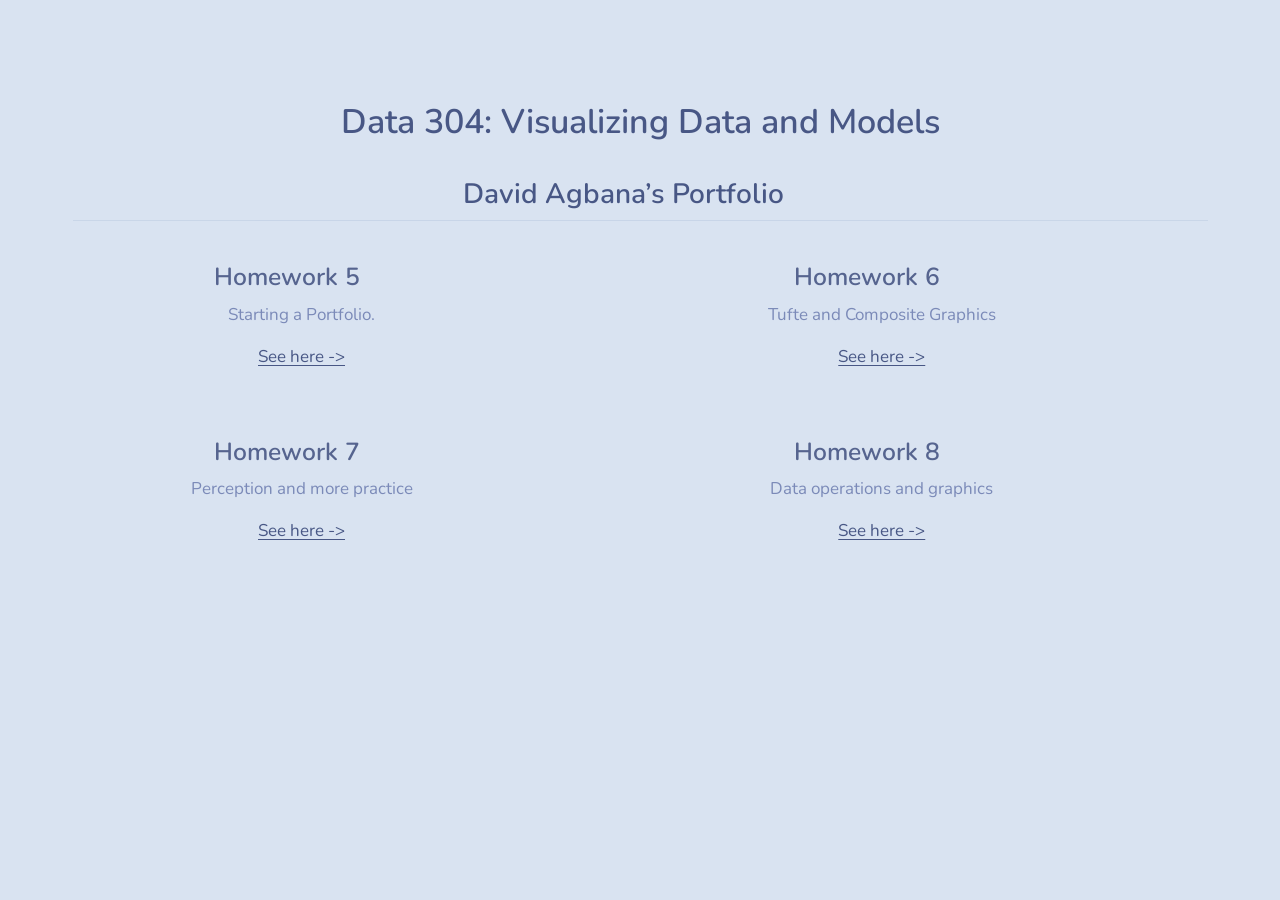
==== commit e66e4e35: "Homework 8" ====
--- a/docs/index.html
+++ b/docs/index.html
@@ -2130,7 +2130,7 @@
 .bi-suitcase2::before { content: "\f902"; }
 .bi-vignette::before { content: "\f903"; }
 </style>
-<link href="data:text/css,%40font%2Dface%20%7B%0Afont%2Dfamily%3A%20%27Nunito%27%3B%0Afont%2Dstyle%3A%20normal%3B%0Afont%2Dweight%3A%20400%3B%0Afont%2Ddisplay%3A%20swap%3B%0Asrc%3A%20url%28data%3Afont%2Fttf%3Bbase64%2CAAEAAAAQAQAABAAAR0RFRr7GugEAAAJAAAACIEdQT1MvIpmTAABWHAAAg3JHU1VC7m0USAAABpAAAAg0T1MvMoQ4ZkgAAAHgAAAAYFNUQVTndswkAAABmAAAAEhjbWFwE7%2F%[base64]%2F4WwBI0AAAEAAf%2F%2FAA8AAQAABBoAYgAHAG8ABQABAAAAAAAAAAAAAAAAAAQAAQABAAAD8%2F6fAAAFL%2F8K%2FwYFFQABAAAAAAAAAAAAAAAAAAAEFQABAAAAA5odYKw5kV8PPPUAAwPoAAAAANsXpdUAAAAA3jKlNf8K%2FusFFQQXAAAABgACAAAAAAAAAAEAAQAIAAIAAAAUAAIAAAAkAAJ3Z2h0AQAAAGl0YWwBAQABABQABAADAAEAAgEhAAAAAAABAAAAAwAAAAIBBAGQAAACvAAAAAQCRwGQAAUAAAKKAlgAAABLAooCWAAAAV4AHAEiAAAAAAAAAAAAAAAAoAAC%2F1AAIEsAAAAAAAAAAE5PTkUAwAAA%2BwID8%[base64]%2BQIAAAECAgINAAECDwIQAAECFgIWAAECGgIfAAECJgImAAECKQIpAAECMgIyAAECNAI1AAECOgI6AAECPAI%[base64]%2F%2F8ABwAAAAEAAwAEAAUACwAMAAD%2F%2FwAHAAAAAQADAAQABQAKAAwAAP%2F%2FAAcAAAABAAMABAAFAAkADAAA%2F%2F8ABwAAAAEAAwAEAAUABwAMAAD%2F%2FwAGAAAAAgADAAQABQAMADwAAkJTSCAAJENIVSAAEAAA%2F%2F8ABwAAAAEAAwAEAAUACAAMAAD%2F%2FwAHAAAAAQADAAQABQAGAAwABAAAAAD%2F%[base64]%2BAAIAAAAQAAIAFgAGAAIAAQABAAEAAAABAAAAGgABAAEAAQABAAEAAQAAABkAAQGvAAEAAQACAAMAAQDwAAEB7wJqAAEC5wLpAAEAAQABAa8ABAAIAAEACAABABoAAQAIAAIADAAGAesAAgFgAeoAAgFJAAEAAQE6AAEAAAABAAgAAQA%2B%2F%2FYABgAAAAIAJgAKAAMAAQASAAEALgAAAAEAAAAWAAIAAQL2Av8AAAADAAEAHAABABIAAAABAAAAFQACAAEDAAMJAAAAAQABAwoAAQAAAAEACAABAAb%[base64]%2BYAAgPqA%2BcAAgPyA%2BQAAgPXA%2BUAAgPYAAQAHAAWABAACgPfAAID6gPgAAID8gPdAAID1wPeAAID2AAEABwAFgAQAAoDpAACA7sDowACA8MDogACA7ADoQACA7EABAAcABYAEAAKA6gAAgO7A6cAAgPDA6YAAgOwA6UAAgOxAAEABAO1A7gD3APjAAQAAAABAAgAAQD%2BAA4A7ADiANgAzgDEAKoAkAB%2BAHQAagBgAFYAPAAiAAMAFAAOAAgD8AACA9cD7wACA9ID8QACA9gAAwAUAA4ACAPtAAID7gPrAAID0gPsAAID2AABAAQD6QACA9gAAQAEA%2BIAAgPVAAEABAPZAAID1QABAAQD1gACA%2B4AAgAMAAYD1AACA%2B4D0wACA9gAAwAUAA4ACAPBAAIDsAPAAAIDqwPCAAIDsQADABQADgAIA74AAgO%2FA7wAAgOrA70AAgOxAAEABAO6AAIDsQABAAQDtwACA64AAQAEA7IAAgOuAAEABAOvAAIDvwACAAwABgOtAAIDvwOsAAIDsQABAA4DqwOuA7EDtgO5A7sDvwPSA9UD2APhA%2BgD6gPuAAEAAAABAAgAAgGkACkD5QPkA%2BcD5gPeA90D4APfA9ID0wPUA9UD1gPXA9gD2QPaA9wD4QPiA%2BMD6APpA%2BoD6wPsA%2B0D7gPvA%2FAD8QPyA%2FMD9AP1A%2FYD9wP4A%2FkEGAQZAAYAAAABAAgAAgFEAFQAMgBUAAIAAAAQAAIAFAAGAAEAAQABAAAAAQAAAAUAAAABAAEAAQABAAAABAACAAUDoQOoAAEDqwOzAAEDtQPHAAEDzwPRAAEEFAQVAAEAAgADA9ID2gABA9wD%2BQABBBgEGQABAAEAAAABAAgAAgBcACsBSgFaA%2BUD5APnA%2BYD3gPdA%2BAD3wPSA9MD1APVA9YD1wPYA9kD2gPcA%2BED4gPjA%2BgD6QPqA%2BsD7APtA%2B4D7wPwA%2FED8gPzA%2FQD9QP2A%2FcD%[base64]%2FBMsE1wTjBO8E%2BwUHBRMFHwUrBTcFQwVPBVsFnQXGBg8GGwYnBjMGPwZLBlcGhwbXBuMG7wb7BxQHIAcsBzgHRAdQB1wHaAd0B4AHjAeYB6QHsAfqB%2FYIHAgoCGMIbwiNCJkIpQixCL0IyQjVCOEI7Qj5CTgJRAl2CYIJjgmaCaYJsgm%2BCcoJ1gniCh8KUApcCmgKdAqACpAKnAqoCrQKwArMCtgK5ArwCvwLCAsUCyQLNAtEC1QLZAtwC3wLiAuUC6ALrAu4C8gL1AvgC%2BwL%2BAw4DGIMkAzXDRoNJg0yDT4NSg1WDWINbg3ADcwN2A3kDfAN%2FA4IDhQOIA4sDjwOkg62DsIOzg7aDuYO8g7%2BDywPOA9ED1APXA9oD3QPgA%2BMD5gPqA%2B4D8gP2A%2FoD%[base64]%2BQX8BgAGAwYGBgoGDQYQBhMGFgYZBhwGHwYiBiUGKAYrBi4GMQY0BjcGRsZIxkvGWoZvRnJGdUZ4RntGfkaBRp5Gqwa8xr%2FGwsbFxsjG0wbZRtwG3sbhhuRG5wbpxuyG70byBvTG94b6RwzHD4ccRyUHJ8c0xzfHOsdHx1HHVIdXh1qHXYdgh2OHZodpR3yHf4eMR49HkgeVB5gHmweeB6EHpAenB7aHwsfFx8jHy8fOx9LH1cfYx9vH3sfhx%2BTH58fqx%2B3H8Mfzx%2FfH%2B8f%2FyAPIB8gKyA3IEMgTyBbIGcgrCC4IMQg0CDcIOghTSGOIc8iECI9IkkiVSJgImwidyKDIo4i2SLlIvEi%2FSMJIxUjISMtIzkjRSNVI7Ij7yP7JAckEyQfJCskNyRDJHYkgiSOJJokpiSyJL4kyiTWJOIlISUtJTklRSVRJV0laSV1JYEljSXjJe8l%2ByYHJjMmeSaFJpEmnSapJucnFycjJy8nOydHJ1MnXyeZJ6UnsSe9J%2Bsn9ygDKA8oGyhxKIQomyjuKPopBilKKXYpfimtKbUp1CngKgMqLypjKrAq7Cr0KwArDCt0K8ssASwNLBkshCzELNAtBC0MLRQtHC1CLUotUi1aLYstly32Lf4uMi5iLpIuzy7%2FLyovaC%2BZL%2BAwIzArMHcwwzDLMNcw3zEdMWIxpjH3MjQykTKZMtEzRjOpM%2FY0SDSfNOU1IjVYNYs19DY%2BNm02dTaBNs83CjdLN5U3yTgKOGs4dzh%2FOIs43DkgOVo5mzncOiw6ODpEOkw6WDpgOmw6eDqEOtE63TrpOvU7LTs5O0U7UTtdO2k7dTuBO848HjwqPIA8vzzHPM89DD1ZPZI90j3aPeY97j32PgI%2BDj4WPl4%2BmD61PsE%2B4z8QP0A%2FhT%2FBP8k%2F1T%[base64]%2BYT6RPsE%2FnT%2FNP%[base64]%2FFoFWg5aF1oXWhdaF1oXWhdaF1oXWhdaF1o6WlxaclqWWrxa8FsAWytbV1ukW%2B9cBVwhXHZc610HXSNdOV1RXVldcV2JXaFduV3BXdleA14tXnVevV7hXwVfKV81X0FfTV9yX5dfo1%2BvX9Jf9WABYB5gaGCuYSthp2HQYlZiv2MuY4djs2POY9pj8WQaZEFkj2TGZRdlg2XdZjNmtWcfZ4ln82hraK1pEGmPaeFqRmqjau1rUWuYa%2FdsQmyqbPhtL22BbepuPm5UbpFurW7ZbvJvJW9db4hvzW%2F0cBxwWHCUcNJxOnFxcY5xtXIPcl5ykHLmcwxzMnM6c2dzo3PzdFx06nUYdVd1lnXrdkJ2fHa2dwV3VneAd6p3z3gIeD94VXh9eJh4s3jdeQx5I3lIeW15oXnMefd6Lnpmerh7AHtGe1t7knu%2Be%2Bp8HXxNfHh8nXy3fMx88X0VfVB9eX2kfbl9z33rfgV%2BKn5jfpp%2BsH7YfvN%2FDn84f2d%2Ff3%2Bkf96AGIBpgLiA3YERgTyBe4G6ghGCZoKRgsiC%2FYNPg5eD3YPzhCqEVoSChLWE5IUQhTWFUYVqhYaFroXFhfqGEoYohl2GfYaGho%2BGmIaghqmGsobHhuKG64cGhw%2BHGIchhyqHM4c8h2GHhoeSh5qHwofqh%2F%2BIFIg8iGQAAAAAAAIAAAADAAAAFAADAAEAAAAUAAQKlgAAAQQBAAAHAAQAAAANAC8AOQB%2BATIBfgGBAYoBjwGSAaEBsAG0Ac4B1AHnAesB7wIbAh8CKAItAjMCNwJTAlcCWQKSArwCvwLMAt0DBAMMAw8DEgMbAyQDKAMuAzEDNQM4A5QDowOpA7wDwAQaBCMEOgRDBF8EYwRrBHUEpQT%2FBRMFHQUpBS8eCR4PHhceHR4hHiUeKx4vHjceOx5JHlMeWx5pHm8eex6FHo8ekx6XHp4e%2BSALIBAgFSAaIB4gIiAmIDAgMyA6IEQgUiBwIHkgiSChIKQgpyCpIK4gsiC1ILogvSETIRYhIiEmIS4iAiIGIg8iEiIVIhoiHiIrIkgiYCJlJcon6fj%2F%2BwL%2F%2FwAAAAAADQAgADAAOgCgATQBgQGKAY8BkgGgAa8BswHEAdQB5QHpAe8B%[base64]%2Bj4%2F%2FsB%2F%2F8DIwMVAAACvAAAAAAAAP6e%2FqP%2BuQHFAAAAAAAAAAD%2F5wAAAAD%2FSgAA%2FycAAAAAAAD%2FI%2F69%2Fsb%2B3v6mAAAAAAAAAAAAAAAAALUAtACsAKUApACfAJ0AmgCZ%2F1P%2FRf9A%2Fy7%2FKwAA%2FekAAP5FAAAAAAAAAAAAAAAAAAAAAAAAAAAAAAAAAAAAAAAAAAAAAAAAAAAAAAAAAAAAAAAAAAAAAAAAAAAAAOMe4hwAAAAA4zMAAAAAAAAAAOML42%2FjL%2BMa4sbjMeKo4qjijuLLAADi0uLXAAAAAAAAAAAAAOJT4lPiPeJx4jrhmwAA4YoAAOFvAADhd%2BFr4UjhKgAA3dbbQwpZBukAAQAAAAABAAAAARwBpALIAAAAAAAAAAADVANWA1gDWgAAA2wDcAAAA3IAAAOyA7YDvAAAAAAAAAAAAAADuAO%[base64]%2BA14EDQNgA48DGgMbBAMDnANbAzYEDgMZAe4DUgMMAwsDDQM1ABQAAgAKABsAEQAZABwAIwBAADEANgA9AGAAWABaAFwAKQB%2FAI8AggCEAJ8AiwOHAJ0AyQDDAMUAxwDhAKUBrwEFAPMA%2BwEMAQIBCgENARQBLwEhASUBLAFTAUsBTQFPARkBdAGEAXcBeQGUAYADiAGSAcABuQG8Ab4B2AGaAdoAFwEIAAMA9AAYAQkAIQESACUBFgAmARcAIgETACoBGgArARsAQwEyADIBIgA%[base64]%[base64]%2FAbQAEgEDADQAjAGBAKIBlwCNAYIA6QHgBBMEEgQRBBAEFQQUBAUECAQXBAYEBwQJBBYECgQBBAsEDwQMBAQDsAOxA7UDuwO%2FA7gDrgOrA8MDuQOzA7YB%2BgH7AiMB8wIbAhoCHQIeAh8CGAIZAiACAwIAAg0CFAHvAfAB8QHyAfgB%2BQH8Af0B%2FgH%2FAgICDgIPAhECEAISAhMCFwIWAhUCHAIhAiICawJsAm0CbgJ0AnUCeAJ5AnoCewJ%[base64]%2FArsCQAK8AkECvQJCAr4CQwK%[base64]%2FgAOAP8ADwEAAAwA%2FQAEAPUABgD3AAcA%[base64]%[base64]%2F3AuYAVwLm%2F%[base64]%2BQBXAvkAVwL5AFcBAQBXAkQAVwEBAFcBAf%2FYAQH%2F7gEB%2F8YBAf%2F7AQH%2F%2BwEBAFABAQBPAQH%2F7AEBACYBAf%2FYAQH%2F2wEBACEBAf%2BwAUT%2F9AFE%2F%2FQCcQBXAnEAVwIfAFcDiwBXAh8AVwIfAFcCHwBXAh8AVwIfAFcDCwBXAh8AVwIf%2F%2BoDVwBZA1cAWQLkAFcEJwBXAuQAVwLkAFcC5ABXAuQAVwLkAFcDzwBXAuQAVwLkAFcC5ABXAv8APQL%2FAD0C%2FwA9Av8APQL%2FAD0C%2FwA9Av8APQL%2FAD0C%2FwA9Av8APQL%2FAD0C%2FwA9Av8APQL%2FAD0C%2FwA9Av8APQL%2FAD0C%2FwA9Av8APQL%2FAD0C%2FwA9Av8APQL%2FAD0C%2FwA9Av8APQL%2FAD0C%2FwA9Av8APQL%2FAD0C%2FwA9Av8APQL%2FAD0C%2FwA9Av8APQQWAD0CeQBXAnoAVwL%2FAD0CnQBXAp0AVwKdAFcCnQBXAp0AVwKdAFcCnQBXAp0AVwJnADECZwAxAmcAMQJnADECZwAxAmcAMQJnADECZwAxAmcAMQJnADECZwAxAskAVwJa%2F%2F0CWv%2F9Alr%2F%2FQJa%2F%2F0CWv%2F9Alr%2F%2FQJa%2F%[base64]%2F7gI4AEwCOABMAjgATAI4AEwA6AA%2FAOgATADoAEwA6P%2FaAOj%2F6gDo%2F9MA6P%2FuAOj%2F7gDoAEMA6AA%2FAOj%2F5wDoABkA6P%2FaAOj%2F3gDoABQA6P%2FAAOz%2FxgDs%2F8YA7P%2FGAfQATAH0AEwB9ABMAfQATAEoAEwBKABMASgATAEoAEwBRwBMASgATAITAEwBKAAkASj%2F7QNYAE4DWABOAjgATAI4AEwCOP%[base64]%2FeAeEALwHhAC8B4QAvAeEALwHhAC8B4QAvAeEALwHhAC8B4QAvAeEALwHhAC8CZwBMAV7%2F%2FQFe%2F%2F0BXv%2F9AV7%2F%2FQFe%2F%2F0BXv%2F9AV7%2F%2FQFe%2F%[base64]%2BQBXAv8APQLzAFcCeQBXAqEAPQJa%2F%2F0ChAAVAoQAFQNNAD0CigAlAqMAOgMXAFcEHQBXBEAAVwLzAFcClABXA1YAVwMX%2F%2F0EaQASBI0AVwJnADECoQA9AqEAKgEBAFcBAf%2F7AUT%2F9ANR%2F%2F0D9gBXAp4APANK%2F%2F0C1P%2FlA7sAGwL%2FAD0C5wANA9AAGgKAACcCiQBXAp8AVwKm%2F%2B0DA%2F%2F9AyEAVwOnAFcDGwBXAyoAPQKhAD0CRv%2F6AlQADwJUAA8CkgAlA5r%2F%2BgLKADoCowA6AqMAVwLKAFcDmwAUA5sAFAEBAFcDyAAaAp0AVwL2ABIC%2BQBXAwsAVwKrADoDaQBZAtkAIgLZACID1QAEAkcAVwMBAD0DAQA9A8gAGgKAACcCgAApAuQAVwLkAFcC%2FwA9Av8APQL%2FAD0CoQAqAoQAFQKEABUChAAVAqMAOgNWAFcCQgAaAooAJQKKACUCgAA%2BAuUAEgL%2FAD0ETQAmAsr%2F%2BQJ5AFcC%2Fv%2FMAwwAEgIkAFcBAQBQAoAAJwKhAD0CgAAnAqEAPQIbADsCNgAzAiMAUAGzAFABswBQAbMAUAGzAFABx%2F%2F%2BAicAUAJQABsCHgAzAh4AMwIeADMDEQAVAfEAIwJIAFACSABQAkgAUAJhAFACDgBQAg4AUAI%2BABUCkwBQAksAUAI2ADMCSABQAlEAUAHZADMBvP%2F9AgwAHgIMAB4DGwAzAhcAMQIoADsCVgBQAx8AUAM4AFACSABQAhkAUALaAFACZv%2F9A2UAFwNyAFAB6wA0AesAMwHqABgA8gBDAPL%2F8wD1%2F8sCQv%2FzAwEAUAIbAD4CQv%2FvAmf%2F%2FgMRABgCNgAzAiYAHgM7ABUB8QAjAjUAUAItAFACD%2F%2FuAlv%2F%2FQJjAFAC5wBQAmAAUAKBADMB1QAzAbz%2F%2FQIGABsCBgAbAigAMAKz%2F%2F4CQAA7AjcAOwJCAFACTABQAnQAEgJ0ABIA8QBQAxEAFQIcAFACVwAVAksAUAJjAFACKAA7AqwAUAIbADsCGwA7A2cAOwIeADMCHgAvAh4ALwMRABUB8QAjAe8ADgJIAFACSABQAjYAMwI2ADMCNgAzAeoAGAIMAB4CDAAeAgwAHgIoADsC2gBQAcf%2F%2FgIXADQCFwAxAfEALgI%2BABUCUQAzA1MAKgJn%2F%2F4CUABQAkv%2FxwJXABUBswBQAPIAUAHxACMB1QAzAfEAIwHZADMC2gApAlgALAMKACICMQBKAkz%2F%2FgJYADUCWAB1AlgAQgJYADUCWAAvAlgATwJYAEACWAA8AlgAMQJYADQBfAAjAXwATgF8ACYBfAAkAXwAIQF8ADABfAAnAXwAKgF8ACABfAAiAXwAIwF8AE4BfAAmAXwAJAF8ACEBfAAwAXwAJwF8ACoBfAAgAXwAIgCt%[base64]%2F%2FIBG%2F%2FyADH%2F4gGoAEEBqABBAfT%2F%2BQPo%2F%2FkCWABBA%2Bj%2F%[base64]%2FZQAA%2F2UAAP9kAAD%2FeQAA%2F3kAAP95AAD%2FZAAA%2F1cAAP9FAAD%2FegAA%2F3oAAP9oAAD%2FzwAA%2F2gAAP9zAAD%2F7AAA%2F6YAAP%2BrAAAAAAAA%2F3YAAP92AAD%2FcQAA%2F2YAAP%2BJAAD%2FjAAA%2F0wAAP9jAAD%2FYwAA%2F2MAAP9qAAD%2FaAAA%2F2gAAP9oAAD%2FpQAA%2F18AAP9mAAD%2FzQAA%2F%2F8AAP%2FPAAD%2FegAA%2F8wAAP%2BnAAD%2FhAAA%2F2YAAP9qAAD%2FQwAA%2F28AAP9LAAD%2FegAA%2F3oAAP9oAAD%2FzwAA%2F2gAAP9sAAD%2F8QAA%2F6YAAP%2BwAAAAAAAA%2F24AAP95AAD%2FeQAA%2F2QAAP95AAD%2FbgAA%2F3IAAP9XAAD%2FZQAA%2F2UAAP9kAAD%2FZQAA%2F4kAAP%2BMAAD%2FMAAA%2F2QAAP9kAAD%2FZAAA%2F1sAAP9oAAD%2FaAAA%2F2gAAP%2BmAAD%2FRQAA%2F1cAAP%2FNAAAAAAAA%2F0EAAP89AAD%2FCgAA%2FywAAP9NAAAAAAAA%2F28AAP86AAD%2F8QHTAGQBKwBkAWQAYwFkAGEBuwBiAdgAYgH0AF8B9ADmAdgAYgH0AG0B%2BgBjAbUAZAIrAGIB9QBkAZIAYwF%2BAGQBQwBuAfQAxwGIAEEA3QBAAfQAlQD0ANwA3ACVAPMAAAACAAAAAAAA%2F7AAHAAAAAAAAAAAAAAAAAAAAAAAAAAABBoAAAAkAMkBAgEDAQQBBQEGAQcBCADHAQkBCgELAQwBDQEOAGIBDwEQAK0BEQESARMBFABjARUArgCQARYAJQEXACYA%2FQD%2FAGQBGAEZARoAJwEbAOkBHAEdAR4BHwEgASEAKABlASIBIwEkASUAyAEmAScBKAEpASoBKwDKASwBLQDLAS4BLwEwATEBMgEzATQBNQApACoA%2BAE2ATcBOAE5AToAKwE7ATwBPQE%[base64]%[base64]%2BAb8AagHAAcEBwgHDAG4BxABtAKABxQBFAcYARgD%[base64]%2FQBPAf4B%[base64]%2FAFgAfgJAAkEAgAJCAIECQwB%2FAkQCRQJGAkcCSAJJAkoCSwJMAk0CTgJPAlACUQJSAFkAWgJTAlQCVQJWAFsAXADsAlcAugJYAlkCWgJbAlwCXQJeAF0CXwDnAmACYQJiAmMCZADAAMECZQCdAJ4CZgJnAmgCaQJqAmsCbAJtAm4CbwJwAnECcgJzAnQCdQJ2AncCeAJ5AnoCewJ8An0CfgJ%2FAoACgQKCAoMChAKFAoYChwKIAokCigKLAowCjQKOAo8CkAKRApICkwKUApUClgKXApgCmQKaApsCnAKdAp4CnwKgAqECogKjAqQCpQKmAqcCqAKpAqoCqwKsAq0CrgKvArACsQKyArMCtAK1ArYCtwK4ArkCugK7ArwCvQK%2BAr8CwALBAsICwwLEAsUCxgLHAsgCyQLKAssCzALNAs4CzwLQAtEC0gLTAtQC1QLWAtcC2ALZAtoC2wLcAt0C3gLfAuAC4QLiAuMC5ALlAuYC5wLoAukC6gLrAuwC7QLuAu8C8ALxAvIC8wL0AvUC9gL3AvgC%2BQL6AvsC%2FAL9Av4C%2FwMAAwEDAgMDAwQDBQMGAwcDCAMJAwoDCwMMAw0DDgMPAxADEQMSAxMDFAMVAxYDFwMYAxkDGgMbAxwDHQMeAx8DIAMhAyIDIwMkAyUDJgMnAygDKQMqAysDLAMtAy4DLwMwAzEDMgMzAzQDNQM2AzcDOAM5AzoDOwM8Az0DPgM%[base64]%2BA38DgAOBA4IDgwOEA4UDhgOHA4gDiQOKA4sDjAONA44AAwOPA5ADkQOSA5MAEQAPAB0AHgCrAAQAowAiAKIAwwCHAA0ABgASAD8DlAAQA5UAsgCzA5YDlwOYAEIACwAMAF4AYAA%[base64]%2BID4wPkA%2BUD5gPnA%2BgD6QPqA%2BsD7APtA%2B4D7wPwA%2FED8gPzA%2FQD9QP2A%2FcD%2BAP5A%2FoD%2BwP8A%2F0D%2FgP%[base64]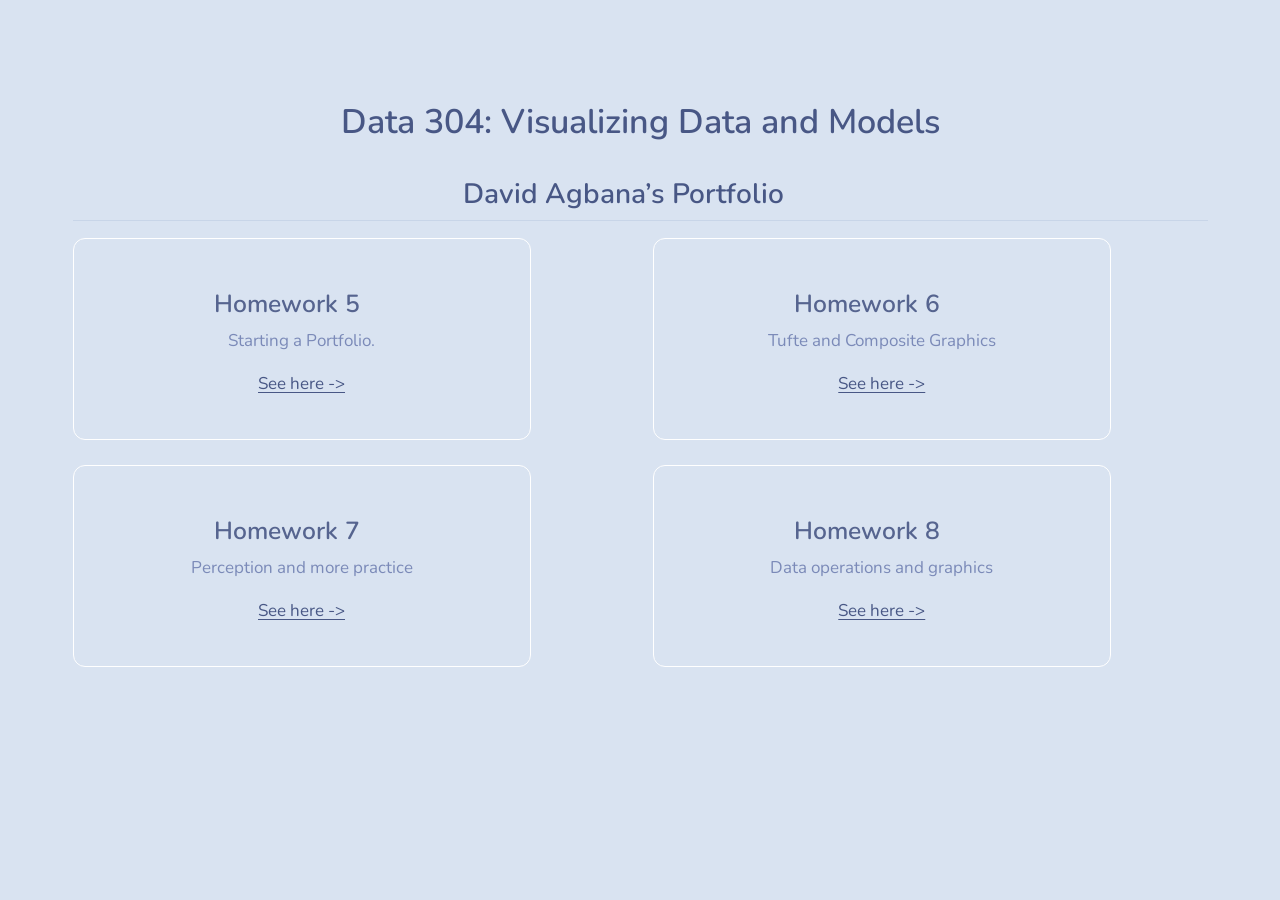
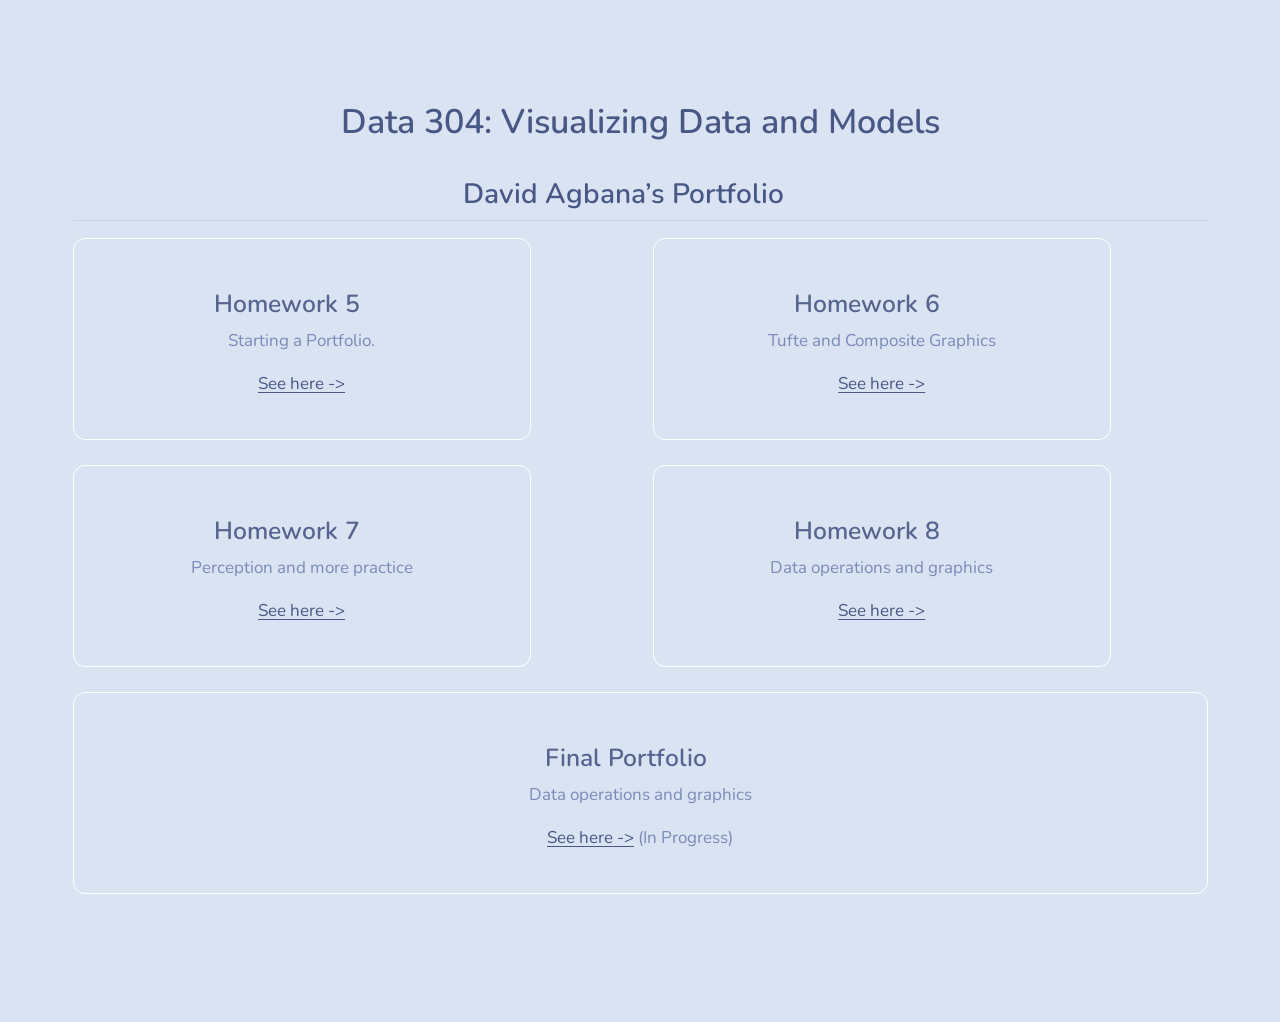
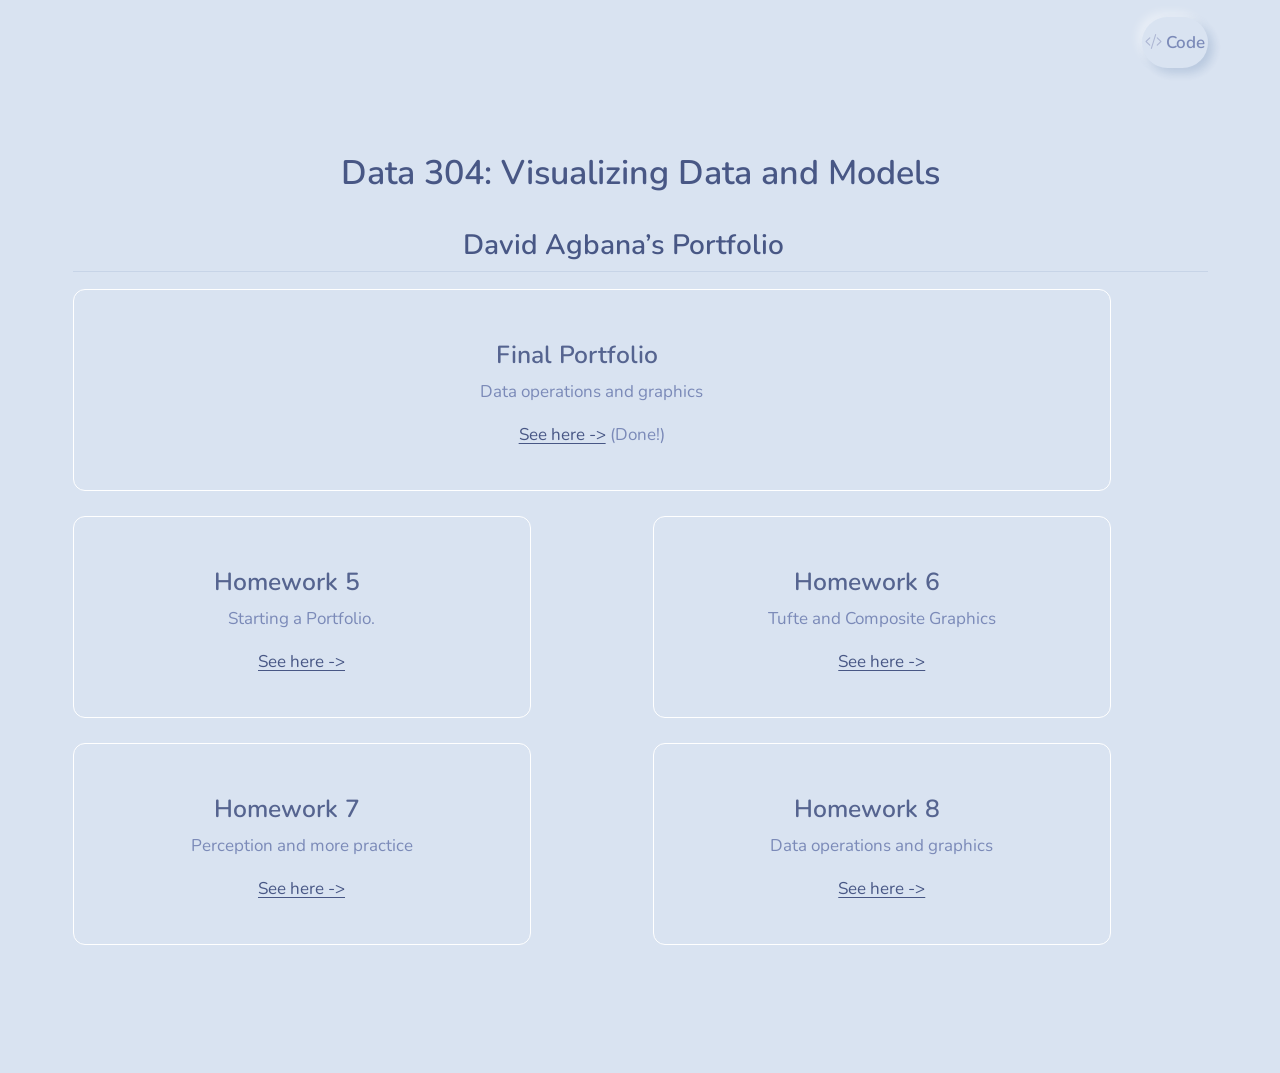
